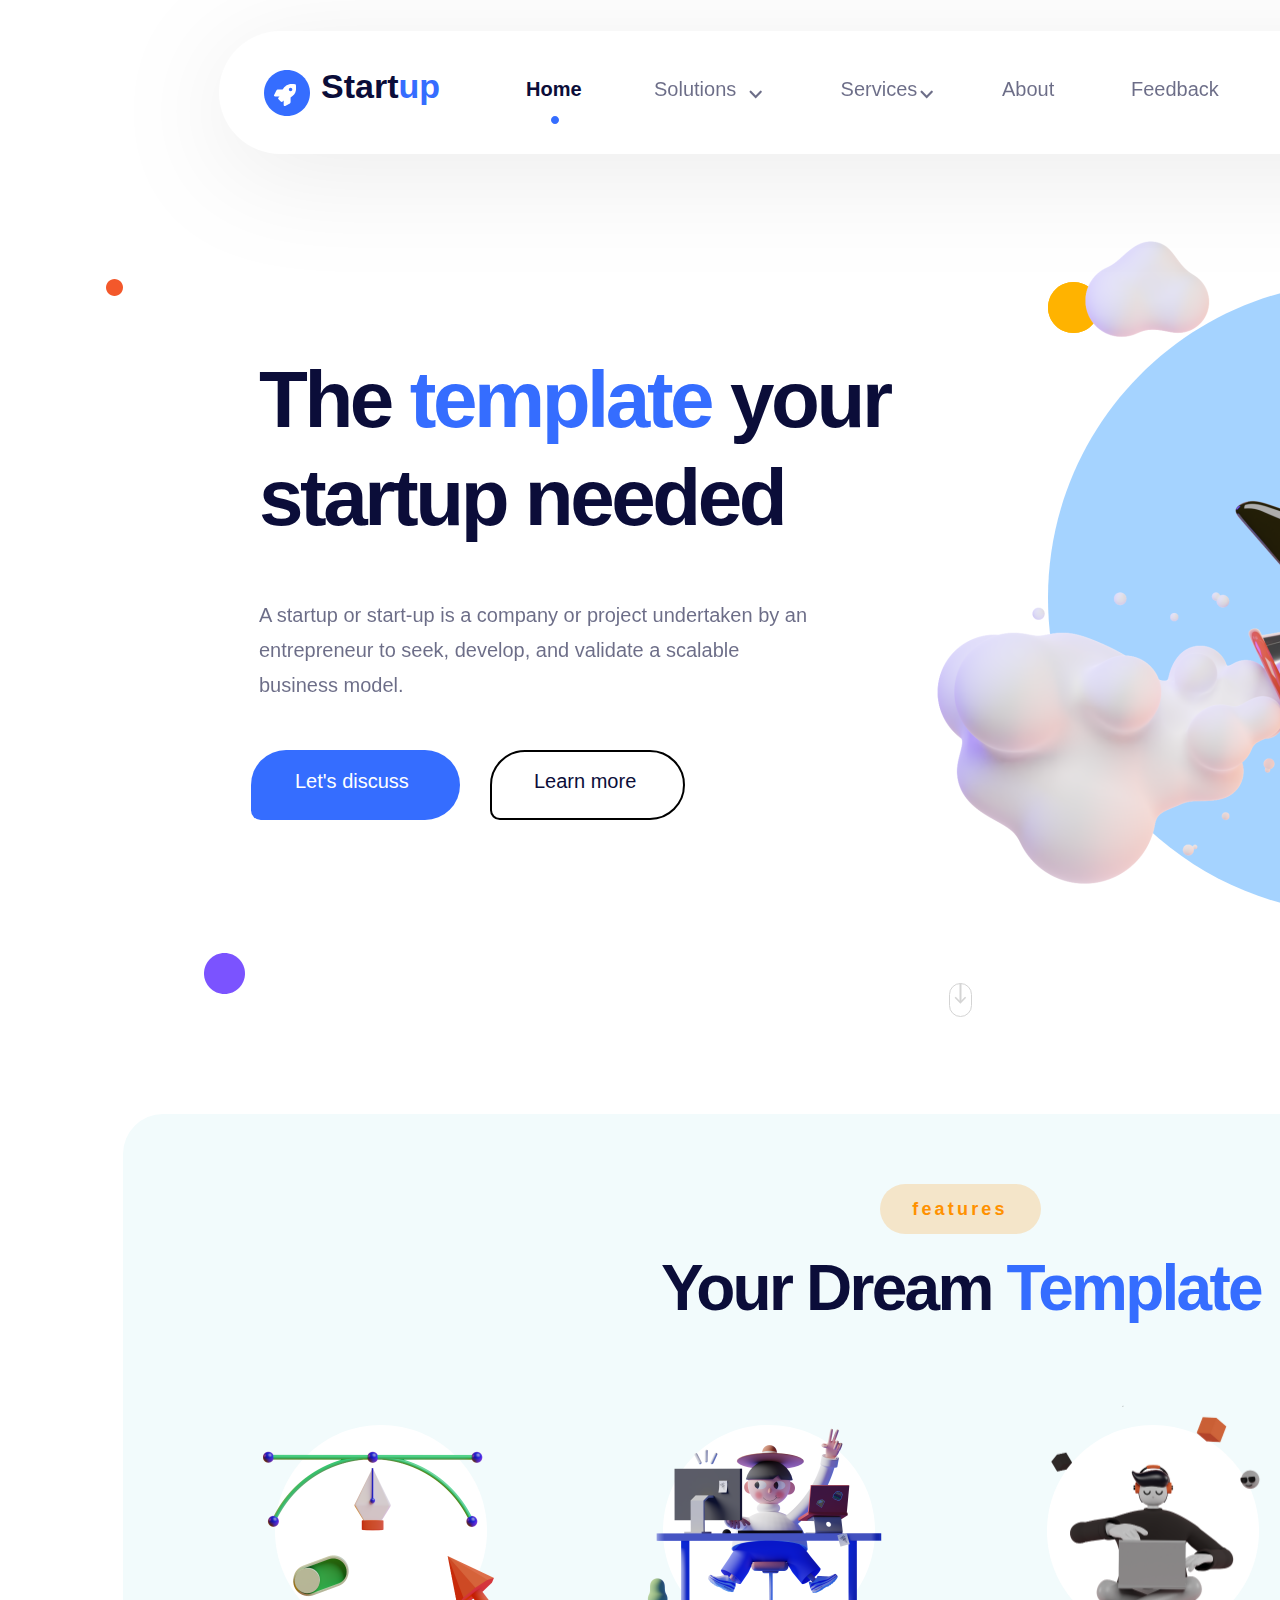
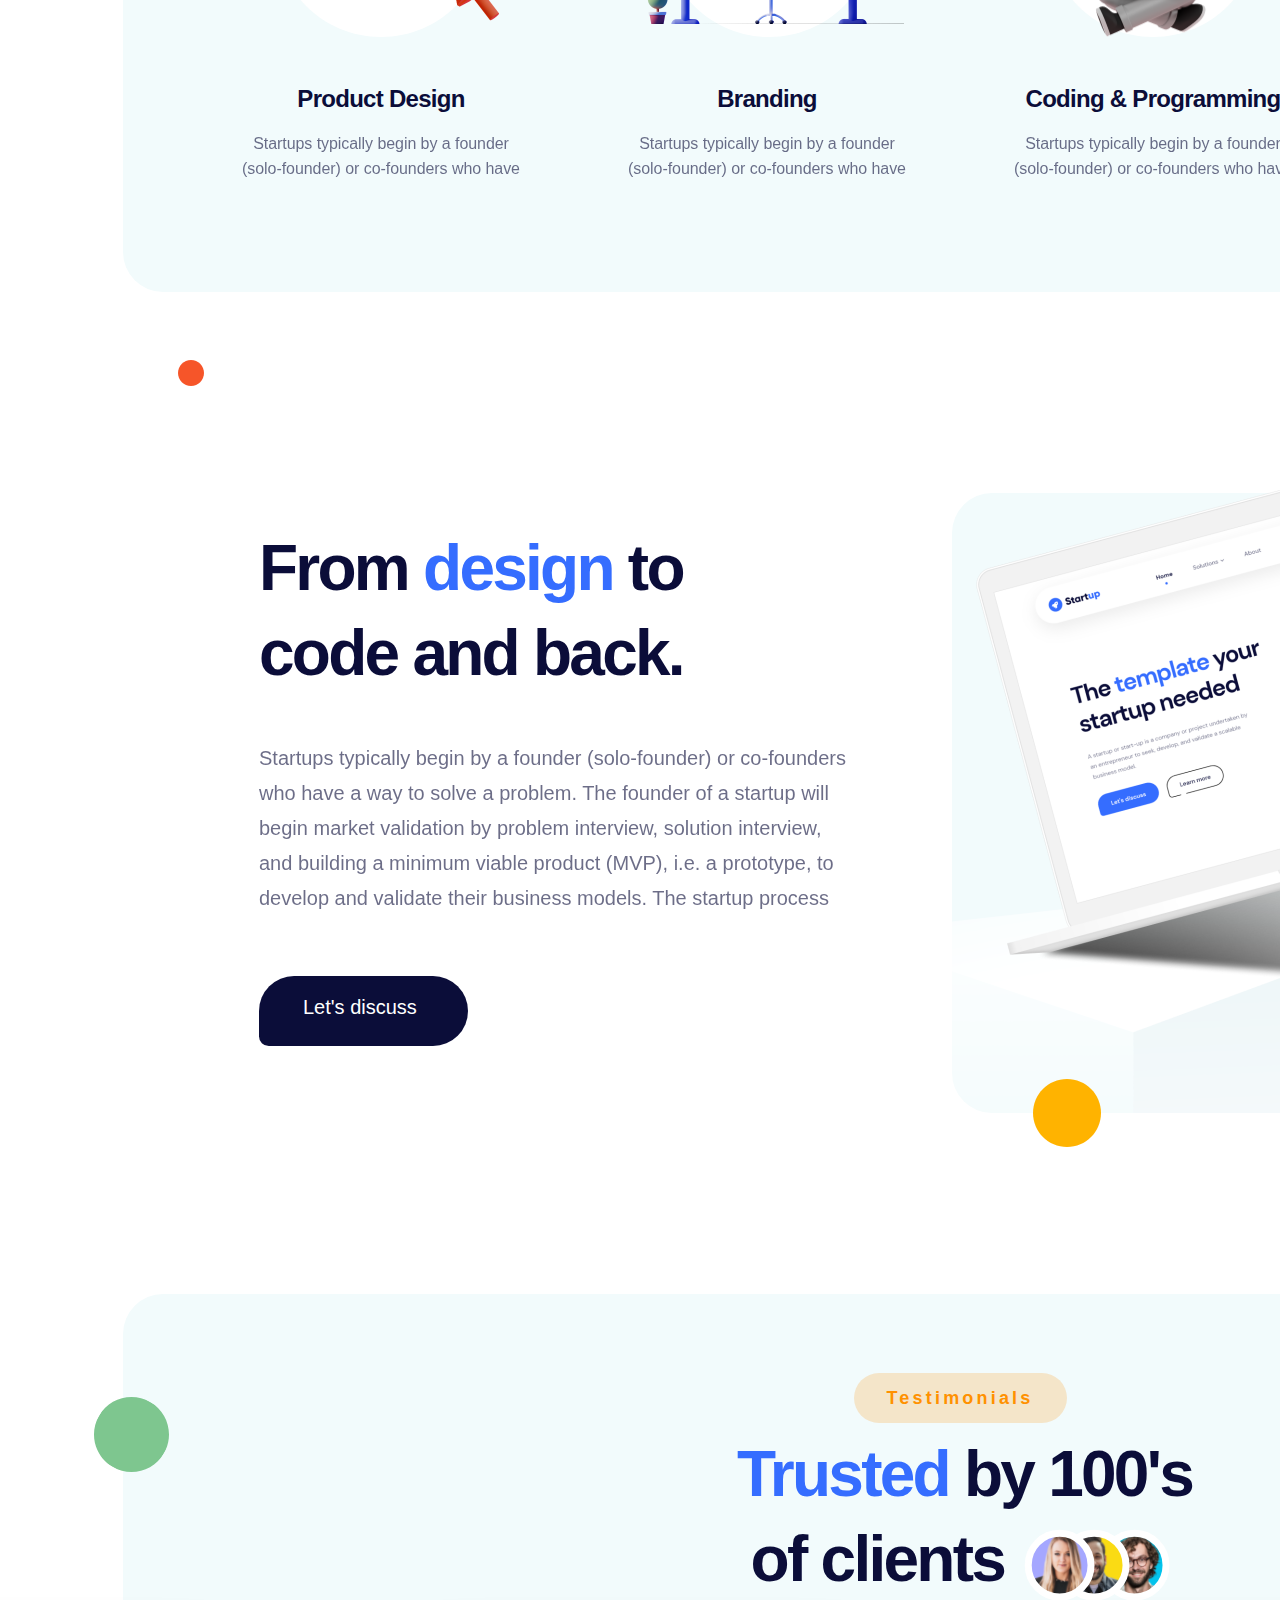
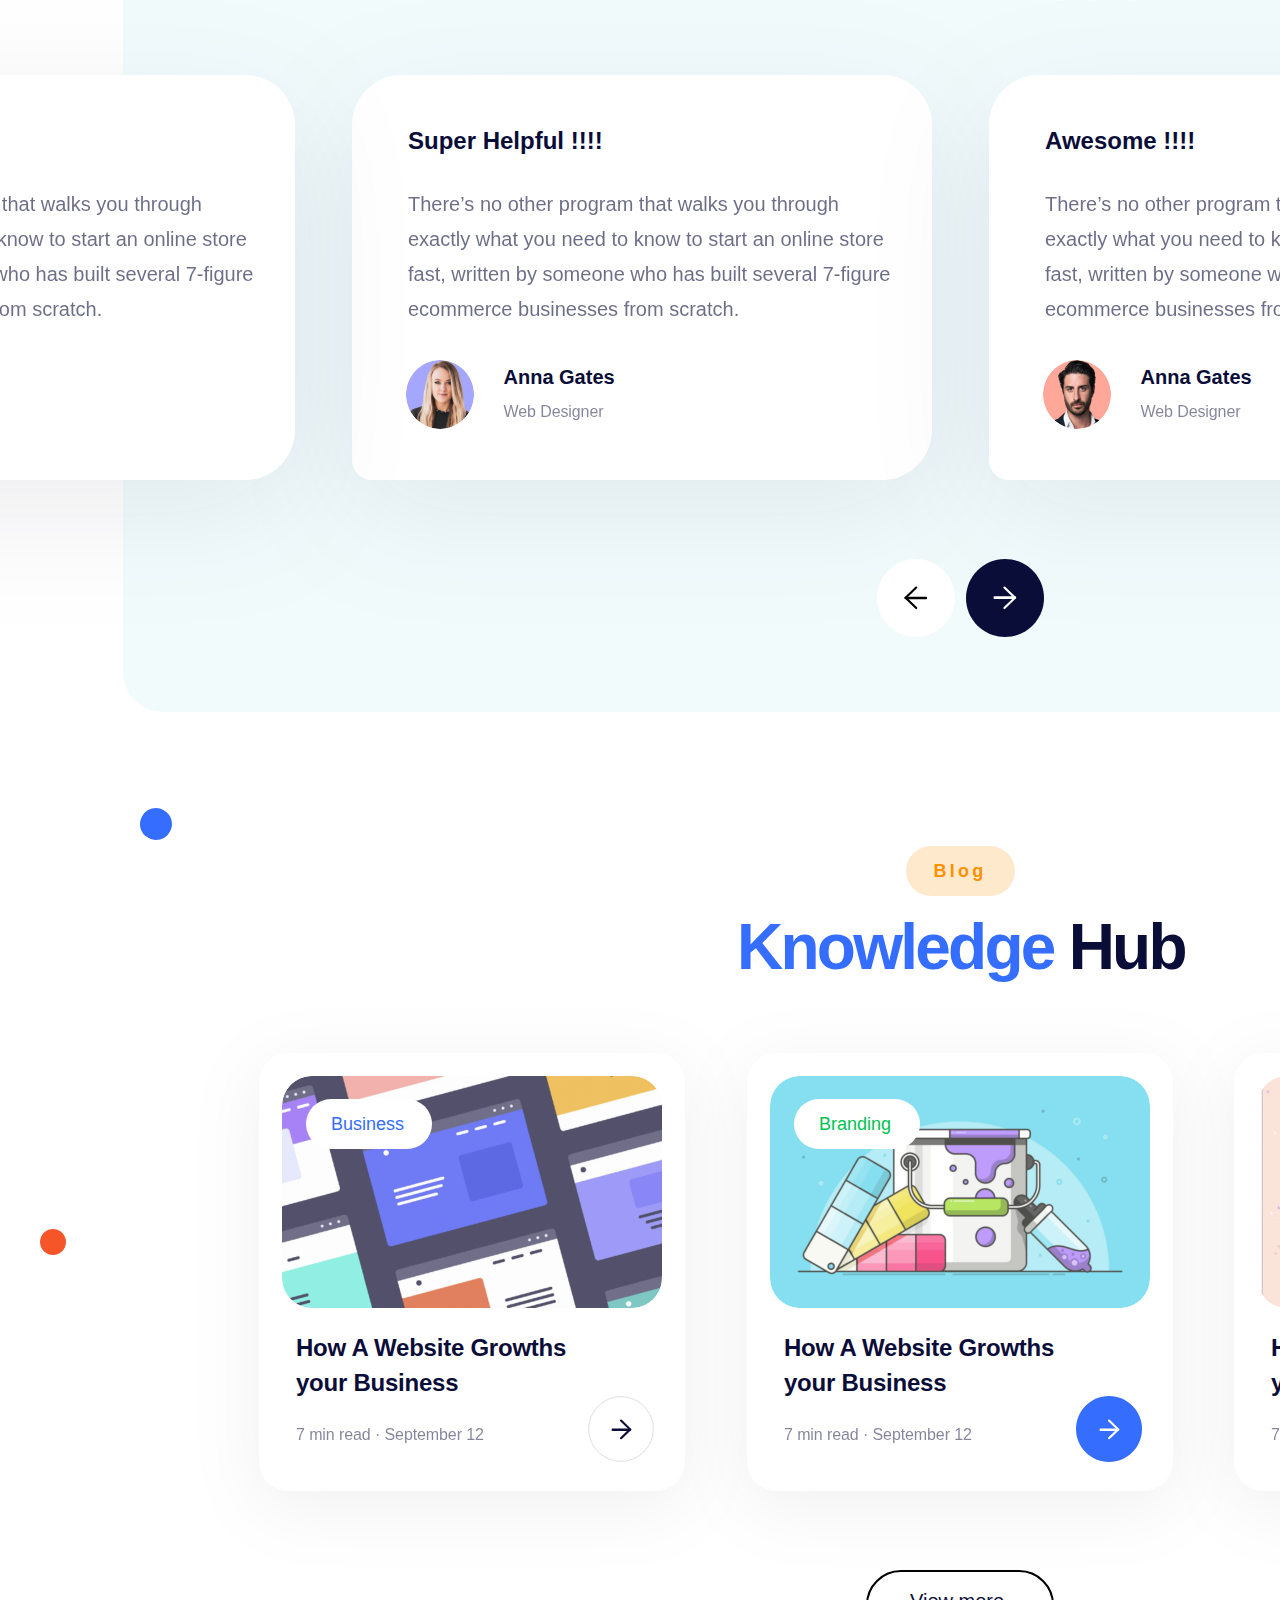
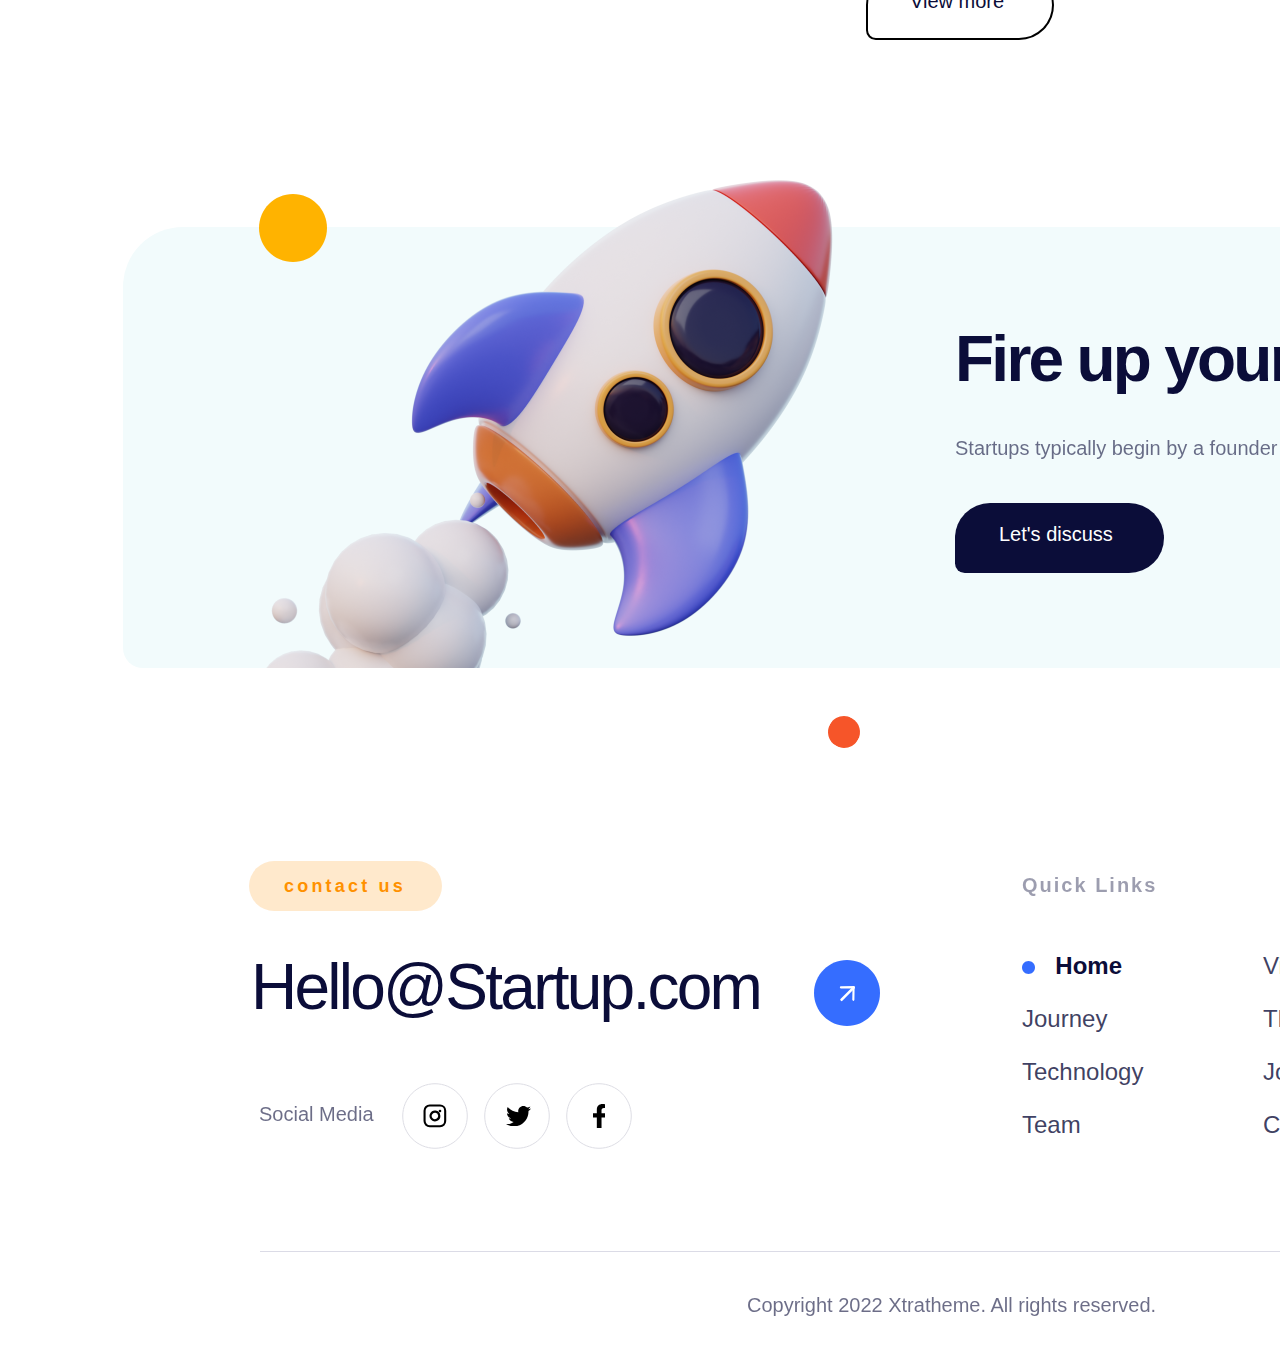
==== index.html @ d1a1df75 "website template test 001" ====
<!DOCTYPE html>
    <html>

    <head>
        <meta charset="utf-8">
        <title>XtraStartup Ligh</title>
        
        <link rel="stylesheet" href="xtrastartupLigh.css">
    </head>

    <body>
        <div data-layer="e8de3100-7cdc-42e0-8cd7-110b122ad0a3" class="xtrastartupLigh">        <svg data-layer="0fa3686a-7de2-4456-a816-1a74795f1aa1" preserveAspectRatio="none" viewBox="0 0 51 51" class="ellipse14"><path d="M 25.5 0 C 39.58325958251953 0 51 11.41673946380615 51 25.5 C 51 39.58325958251953 39.58325958251953 51 25.5 51 C 11.41673946380615 51 0 39.58325958251953 0 25.5 C 0 11.41673946380615 11.41673946380615 0 25.5 0 Z"  /></svg>
        <svg data-layer="535a3fc0-32ca-4f8c-bb9e-fff30e976188" preserveAspectRatio="none" viewBox="0 0 51 51" class="ellipse15"><path d="M 25.5 0 C 39.58325958251953 0 51 11.41673946380615 51 25.5 C 51 39.58325958251953 39.58325958251953 51 25.5 51 C 11.41673946380615 51 0 39.58325958251953 0 25.5 C 0 11.41673946380615 11.41673946380615 0 25.5 0 Z"  /></svg>
        <div data-layer="39c1aa70-077b-4a37-aa7f-8b28bd48fc1e" class="hero">            <svg data-layer="bf2d9364-b590-47ed-b408-9fe7719ee20a" preserveAspectRatio="none" viewBox="0 0 632 632" class="ellipse1"><path d="M 316 0 C 490.52197265625 0 632 141.47802734375 632 316 C 632 490.52197265625 490.52197265625 632 316 632 C 141.47802734375 632 0 490.52197265625 0 316 C 0 141.47802734375 141.47802734375 0 316 0 Z"  /></svg>
            <svg data-layer="8300ae3f-3d15-4ee2-a4c5-91c993d93c00" preserveAspectRatio="none" viewBox="0 0 26 26" class="ellipse16"><path d="M 13 0 C 20.17970085144043 0 26 5.820298671722412 26 13 C 26 20.17970085144043 20.17970085144043 26 13 26 C 5.820298671722412 26 0 20.17970085144043 0 13 C 0 5.820298671722412 5.820298671722412 0 13 0 Z"  /></svg>
            <div data-layer="34a9b04a-9775-453b-ac63-0884f619eb07" class="saly1"></div>
            <div data-layer="fa89f5ad-068e-4635-a911-d017c3f35026" class="theTemplateYourStartupNeeded"><span class="theTemplateYourStartupNeeded-0">The </span><span class="theTemplateYourStartupNeeded-4">template </span><span class="theTemplateYourStartupNeeded-13">your <br />startup needed</span></div>
            <div data-layer="41c4d43e-be60-407d-9d83-da5dfee498b7" class="aStartupOrStartUpIsACompanyOrProjectUndertakenByAnEntrepreneurToSeekDevelopAndValidateAScalableBusinessModel">A startup or start-up is a company or project undertaken by an entrepreneur to seek, develop, and validate a scalable business model.</div>
            <div data-layer="e2919955-32b6-4a21-a7ce-e75d104f68fb" class="buttonbae8a706">                <div data-layer="b05496fc-0a34-4238-8b40-75b1d9cad37a" class="rectangle195c31b52"></div>
                <div data-layer="5bd747ab-b52b-432f-bf1a-2652506db125" class="learnMore">Learn more</div>
</div>
            <div data-layer="3148851b-4483-45e1-a7f7-c6aa4f6a7252" class="button09a198f2">                <div data-layer="dd073b77-3b80-4763-bdc0-d8f2f2f96c27" class="rectangle1bfa627a9"></div>
                <div data-layer="03a44ca6-6a11-4a22-a110-e5bb333b4aca" class="letsDiscuss3805abd1">Let's discuss</div>
</div>
</div>
        <div data-layer="b92c4d9a-4a1e-4c06-9748-12c0dff8f556" class="features53992fae">            <div data-layer="d55d37de-1c48-48ba-9ce0-d2d48c95062b" class="rectangle5"></div>
            <div data-layer="459b9ffa-8460-4586-8628-30ed1bf28c75" class="yourDreamTemplate"><span class="yourDreamTemplate-0">Your Dream </span><span class="yourDreamTemplate-11">Template</span></div>
            <div data-layer="82d525b9-aea6-45ce-9a4b-2967dee0e11f" class="group5">                <div data-layer="18dc44df-2e96-45b3-bb32-bb3961b75754" class="rectangle67970a043"></div>
                <div data-layer="3d0bc772-72cd-4bfd-bc9a-94f2d484ae1c" class="features">features</div>
</div>
            <div data-layer="05e81858-7c71-48dc-be1a-1dfa07e835c6" class="[base64]">Startups typically begin by a founder (solo-founder) or co-founders who have a way to solve a problem. The founder of a startup will begin market validation by problem interview, solution interview, and building a minimum viable product (MVP), i.e. a prototype, to develop and validate their business models. The startup process can take a long period of time (by some estimates, three years or longer), and hence sustaining effort is required. Over the long term, sustaining effort is especially challenging because of the high failure rates and uncertain outcomes.</div>
            <div data-layer="55126218-ea0e-4f52-a6c7-2b37ad920bdd" class="[base64]">Startups typically begin by a founder (solo-founder) or co-founders who have a way to solve a problem. The founder of a startup will begin market validation by problem interview, solution interview, and building a minimum viable product (MVP), i.e. a prototype, to develop and validate their business models. The startup process can take a long period of time (by some estimates, three years or longer), and hence sustaining effort is required. Over the long term, sustaining effort is especially challenging because of the high failure rates and uncertain outcomes.</div>
            <div data-layer="b47e6dfb-0c4b-43ab-8f5e-858604a43ff0" class="[base64]">Startups typically begin by a founder (solo-founder) or co-founders who have a way to solve a problem. The founder of a startup will begin market validation by problem interview, solution interview, and building a minimum viable product (MVP), i.e. a prototype, to develop and validate their business models. The startup process can take a long period of time (by some estimates, three years or longer), and hence sustaining effort is required. Over the long term, sustaining effort is especially challenging because of the high failure rates and uncertain outcomes.</div>
            <div data-layer="f008d5cb-2c2b-4dff-95ac-8190abcd0f85" class="[base64]">Startups typically begin by a founder (solo-founder) or co-founders who have a way to solve a problem. The founder of a startup will begin market validation by problem interview, solution interview, and building a minimum viable product (MVP), i.e. a prototype, to develop and validate their business models. The startup process can take a long period of time (by some estimates, three years or longer), and hence sustaining effort is required. Over the long term, sustaining effort is especially challenging because of the high failure rates and uncertain outcomes.</div>
            <div data-layer="b4eff811-fec6-47a7-8e82-1efbfc0950d0" class="productDesign0a111bba">Product Design</div>
            <div data-layer="44032afa-6f9f-475f-9f96-9edc445531ba" class="codingProgramming">Coding & Programming</div>
            <div data-layer="93bac422-0362-41d9-8d10-def03193989c" class="branding8c856fef">Branding</div>
            <div data-layer="ef05cc19-f008-438d-ab6b-9d7e20983740" class="onlineMarketing">Online Marketing</div>
            <svg data-layer="9d2b50fd-fd75-4667-a00b-5a91d49a28de" preserveAspectRatio="none" viewBox="0 0 212 212" class="ellipse10"><path d="M 106 0 C 164.5421752929688 0 212 47.45782089233398 212 106 C 212 164.5421752929688 164.5421752929688 212 106 212 C 47.45782089233398 212 0 164.5421752929688 0 106 C 0 47.45782089233398 47.45782089233398 0 106 0 Z"  /></svg>
            <svg data-layer="be2e1dc9-17af-4fb3-a5be-6db02c74a632" preserveAspectRatio="none" viewBox="0 0 212 212" class="ellipse11"><path d="M 106 0 C 164.5421752929688 0 212 47.45782089233398 212 106 C 212 164.5421752929688 164.5421752929688 212 106 212 C 47.45782089233398 212 0 164.5421752929688 0 106 C 0 47.45782089233398 47.45782089233398 0 106 0 Z"  /></svg>
            <svg data-layer="683993ef-1038-4177-832d-a7e3f14a7412" preserveAspectRatio="none" viewBox="0 0 212 212" class="ellipse12"><path d="M 106 0 C 164.5421752929688 0 212 47.45782089233398 212 106 C 212 164.5421752929688 164.5421752929688 212 106 212 C 47.45782089233398 212 0 164.5421752929688 0 106 C 0 47.45782089233398 47.45782089233398 0 106 0 Z"  /></svg>
            <svg data-layer="4e0d2916-d0be-4cb1-8ca5-243457318c2d" preserveAspectRatio="none" viewBox="0 0 212 212" class="ellipse13"><path d="M 106 0 C 164.5421752929688 0 212 47.45782089233398 212 106 C 212 164.5421752929688 164.5421752929688 212 106 212 C 47.45782089233398 212 0 164.5421752929688 0 106 C 0 47.45782089233398 47.45782089233398 0 106 0 Z"  /></svg>
            <div data-layer="1b4b6ae5-0cf5-4b55-b576-5dcefe47c4cf" class="saly435b5bf734"></div>
            <div data-layer="1cf561af-98aa-4ba9-81b8-2e72a5240302" class="saly13"></div>
            <div data-layer="e6697620-8418-4000-92ee-d93bf7c7563c" class="saly27"></div>
            <div data-layer="8538339c-53e2-4ff7-b0e8-6cbe078f91ea" class="saly10"></div>
</div>
        <svg data-layer="bca39b19-7ace-4d30-bb5a-5340caa917c3" preserveAspectRatio="none" viewBox="0 0 26 26" class="ellipse19"><path d="M 13 0 C 20.17970085144043 0 26 5.820298671722412 26 13 C 26 20.17970085144043 20.17970085144043 26 13 26 C 5.820298671722412 26 0 20.17970085144043 0 13 C 0 5.820298671722412 5.820298671722412 0 13 0 Z"  /></svg>
        <svg data-layer="e37dc486-4f3a-428c-aa7d-54274c9a554d" preserveAspectRatio="none" viewBox="0 0 26 26" class="ellipse30"><path d="M 13 0 C 20.17970085144043 0 26 5.820298671722412 26 13 C 26 20.17970085144043 20.17970085144043 26 13 26 C 5.820298671722412 26 0 20.17970085144043 0 13 C 0 5.820298671722412 5.820298671722412 0 13 0 Z"  /></svg>
        <svg data-layer="6cae942e-2882-42a7-b860-12adafa91150" preserveAspectRatio="none" viewBox="0 0 26 26" class="ellipse22"><path d="M 13 0 C 20.17970085144043 0 26 5.820298671722412 26 13 C 26 20.17970085144043 20.17970085144043 26 13 26 C 5.820298671722412 26 0 20.17970085144043 0 13 C 0 5.820298671722412 5.820298671722412 0 13 0 Z"  /></svg>
        <svg data-layer="0235f65c-f7bf-4672-b45e-286f69d04988" preserveAspectRatio="none" viewBox="0 0 26 26" class="ellipse29"><path d="M 13 0 C 20.17970085144043 0 26 5.820298671722412 26 13 C 26 20.17970085144043 20.17970085144043 26 13 26 C 5.820298671722412 26 0 20.17970085144043 0 13 C 0 5.820298671722412 5.820298671722412 0 13 0 Z"  /></svg>
        <svg data-layer="8f17691a-d2a7-40e4-8c69-8399d163b1af" preserveAspectRatio="none" viewBox="0 0 68 68" class="ellipse20"><path d="M 34 0 C 52.77767944335938 0 68 15.22231864929199 68 34 C 68 52.77767944335938 52.77767944335938 68 34 68 C 15.22231864929199 68 0 52.77767944335938 0 34 C 0 15.22231864929199 15.22231864929199 0 34 0 Z"  /></svg>
        <svg data-layer="10dedc59-c5f3-4329-a2d3-ec6e3097d90f" preserveAspectRatio="none" viewBox="0 0 41 41" class="ellipse27"><path d="M 20.5 0 C 31.82183837890625 0 41 9.178162574768066 41 20.5 C 41 31.82183837890625 31.82183837890625 41 20.5 41 C 9.178162574768066 41 0 31.82183837890625 0 20.5 C 0 9.178162574768066 9.178162574768066 0 20.5 0 Z"  /></svg>
        <svg data-layer="7d5339e5-d4fb-4f85-ab03-26c2161c3906" preserveAspectRatio="none" viewBox="0 0 17 17" class="ellipse28"><path d="M 8.5 0 C 13.19441986083984 0 17 3.805579662322998 17 8.5 C 17 13.19441986083984 13.19441986083984 17 8.5 17 C 3.805579662322998 17 0 13.19441986083984 0 8.5 C 0 3.805579662322998 3.805579662322998 0 8.5 0 Z"  /></svg>
        <div data-layer="d96b71b4-5c51-4144-b0d9-5c4c9b44da6d" class="fromDesignToCodeAndBack"><span class="fromDesignToCodeAndBack-0">From </span><span class="fromDesignToCodeAndBack-5">design </span><span class="fromDesignToCodeAndBack-12">to <br />code and back.</span></div>
        <div data-layer="8c98d235-1bc3-4633-ac13-475aa70fbe01" class="[base64]">Startups typically begin by a founder (solo-founder) or co-founders who have a way to solve a problem. The founder of a startup will begin market validation by problem interview, solution interview, and building a minimum viable product (MVP), i.e. a prototype, to develop and validate their business models. The startup process can take a long period of time (by some estimates, three years or longer), and hence sustaining effort is required. Over the long term, sustaining effort is especially challenging be cause of the high failure rates and uncertain outcomes.</div>
        <div data-layer="a65418e2-0087-4f68-8a37-64e9b4966a5c" class="buttonb0d1b497">            <div data-layer="16780a18-a797-4bf1-9edf-f429358544a3" class="rectangle11b03c94a"></div>
            <div data-layer="ad5f685f-c9d7-445b-afa1-f9c9abb6bb64" class="letsDiscuss66f2451e">Let's discuss</div>
</div>
        <div data-layer="a6631b96-a6ec-4569-a424-e38dda10224a" class="cta">            <div data-layer="aac0a769-fff9-4575-bdaf-11359a2df89a" class="rectangle17"></div>
            <div data-layer="7f31abf0-43ce-4185-8059-21e5bc2f16ed" class="maskGroup2"></div>
            <div data-layer="ad7488c2-3481-4e6e-9193-2147f24fee92" class="fireUpYourRocket"><span class="fireUpYourRocket-0">Fire up your </span><span class="fireUpYourRocket-13">Rocket</span><span class="fireUpYourRocket-19">!</span></div>
            <div data-layer="5dd2dd5b-c1d2-42c7-aa7d-f387cf33c880" class="[base64]">Startups typically begin by a founder (solo-founder) or co-founders who have a way to solve a problem. The founder of a startup will begin market validation by problem interview, solution interview, and building a minimum viable product (MVP), i.e. a prototype, to develop and validate their business models. The startup process can take a long period of time (by some estimates, three years or longer), and hence sustaining effort is required. Over the long term, sustaining effort is especially challenging be cause of the high failure rates and uncertain outcomes.</div>
            <div data-layer="af6f70dd-85e0-4942-a5fd-d989c7a5e8fa" class="button6aa80158">                <div data-layer="61112fcc-9712-4eab-a3ad-36ee1cc3ee5b" class="rectangle1161c1a14"></div>
                <div data-layer="fcdf3950-c005-4760-a569-5b5a6cc207cc" class="letsDiscuss9ad5918d">Let's discuss</div>
</div>
</div>
        <div data-layer="605ae2c6-5131-42c4-927b-18affa3391e7" class="group1502218a4">            <div data-layer="2f4a843f-4f62-46f0-9d58-6aa0f5574c67" class="rectangle2"></div>
            <svg data-layer="8e29733d-a727-455d-bbdb-57df822b21c6" preserveAspectRatio="none" viewBox="829.375 881.8974609375 2.25 20.51531982421875" class="path1"><path d="M 830.5 883.0224609375 L 830.5 901.2877807617188"  /></svg>
            <svg data-layer="b8ea599d-613c-4bdd-94b4-e6196b794254" preserveAspectRatio="none" viewBox="730.4788818359375 875.2216796875 12.0452880859375 7.147705078125" class="path2"><path d="M 731.6038818359375 876.3466796875 L 736.50146484375 881.244384765625 L 741.399169921875 876.3466796875"  /></svg>
</div>
        <div data-layer="6b832db3-e774-4d22-aed9-8f4ca0949534" class="header">            <div data-layer="ec430e0a-8001-47d8-b10c-1d5765920434" class="rectangle4"></div>
            <div data-layer="4b5ac8c4-9d36-42a1-a3be-e3d32c9ed0be" class="group2">                <div data-layer="ab7a74a8-8640-4e96-aa7b-3fb8c1a3a1b1" class="home">Home</div>
                <div data-layer="04d92e30-4af5-4143-915c-308f46611675" class="about">About</div>
                <div data-layer="d56fa48a-01f1-4644-93ad-c762e72c4499" class="solutions">Solutions</div>
                <div data-layer="a254db87-40ab-4462-8a3f-16d2d649e321" class="feedback">Feedback</div>
                <svg data-layer="78738c05-726d-4b10-9b1e-4036c61bef9b" preserveAspectRatio="none" viewBox="964.8258666992188 69.5 12.36614990234375 7.6830596923828125" class="path3"><path d="M 966.3258666992188 71 L 971.0089721679688 75.68305969238281 L 975.6920166015625 71"  /></svg>
                <div data-layer="2d7c81a2-eba3-4586-83cb-97ac33e093e7" class="group24">                    <div data-layer="f15d1c72-7d8d-4518-9505-d393bd22f533" class="services">Services</div>
                    <svg data-layer="9fcc85c2-bcaa-40bb-8579-d5676f92dfac" preserveAspectRatio="none" viewBox="964.8258666992188 69.5 12.36614990234375 7.6830596923828125" class="path11"><path d="M 966.3258666992188 71 L 971.0089721679688 75.68305969238281 L 975.6920166015625 71"  /></svg>
</div>
                <svg data-layer="6d614493-626f-43cd-b38f-0c9ff4e54e37" preserveAspectRatio="none" viewBox="0 0 8 8" class="ellipse7"><path d="M 4 0 C 6.209138870239258 0 8 1.790861129760742 8 4 C 8 6.209138870239258 6.209138870239258 8 4 8 C 1.790861129760742 8 0 6.209138870239258 0 4 C 0 1.790861129760742 1.790861129760742 0 4 0 Z"  /></svg>
</div>
            <div data-layer="09e5b691-5199-4875-aa5b-a11aabbc050f" class="button381da05d">                <div data-layer="6c00c75c-efec-421a-97ff-39e1fc9a4f2f" class="rectangle156099812"></div>
                <div data-layer="55dbf2f6-9003-4855-8269-30428f84719d" class="downloadApp">Download App</div>
</div>
            <div data-layer="efec80f9-702a-4d7b-b3b5-e93db197f97f" class="buttonc59dde28">                <div data-layer="6442d51b-8000-4a16-9936-23d1ac73457e" class="rectangle10ded836b"></div>
                <div data-layer="1bcaa30f-ef41-40f8-8e43-41f6c2ef3625" class="letsDiscuss">Let's Discuss</div>
</div>
            <div data-layer="f0d2808f-5ca3-41ba-881c-95bd8d007bee" class="group43da6fd6c">                <div data-layer="e8fdeee6-b2f8-4859-994d-a283351cb61c" class="startup"><span class="startup-0"></span><span class="startup-0">Start</span><span class="startup-5">up</span></div>
                <div data-layer="7ffc329b-13be-4c50-b492-aa7ea35a2b1a" class="group31fa71440">                    <svg data-layer="769b074c-e1b4-4f29-9d1a-bf9598ed6771" preserveAspectRatio="none" viewBox="0 0 46 46" class="ellipse6"><path d="M 23 0 C 35.70254898071289 0 46 10.29745101928711 46 23 C 46 35.70254898071289 35.70254898071289 46 23 46 C 10.29745101928711 46 0 35.70254898071289 0 23 C 0 10.29745101928711 10.29745101928711 0 23 0 Z"  /></svg>
                    <svg data-layer="f96e0003-0e15-4a89-b919-33070d50a097" preserveAspectRatio="none" viewBox="0.0040628910064697266 0 22.111328125 22.117576599121094" class="iconAwesomeRocket"><path d="M 21.81860542297363 0.8250775337219238 C 21.76190757751465 0.5610269904136658 21.55564498901367 0.3547623157501221 21.29159545898438 0.2980646193027496 C 19.90062522888184 0 18.81247138977051 0 17.72820854187012 0 C 13.27019691467285 0 10.59625339508057 2.384517192840576 8.600948333740234 5.529315948486328 L 4.099740505218506 5.529315948486328 C 3.315752506256104 5.52997875213623 2.599176406860352 5.972762107849121 2.247851610183716 6.673624515533447 L 0.1130170598626137 10.94156551361084 C -0.04727922007441521 11.26302528381348 -0.02975531667470932 11.64455127716064 0.1593338400125504 11.9499626159668 C 0.348423033952713 12.25537300109863 0.6821293234825134 12.44114303588867 1.041337490081787 12.44095993041992 L 5.523971557617188 12.44095993041992 L 4.553317546844482 13.41161441802979 C 4.01362419128418 13.95142364501953 4.01362419128418 14.82650375366211 4.553318023681641 15.36631393432617 L 6.752083778381348 17.56551361083984 C 7.291942596435547 18.10549354553223 8.167357444763184 18.10549354553223 8.70721435546875 17.56551361083984 L 9.67786979675293 16.59485816955566 L 9.67786979675293 21.08051681518555 C 9.677760124206543 21.43960189819336 9.863471031188965 21.77317237854004 10.1687536239624 21.96223449707031 C 10.47403430938721 22.15130043029785 10.85541152954102 22.16893005371094 11.17683410644531 22.00883674621582 L 15.44045448303223 19.87529945373535 C 16.14253997802734 19.52458381652832 16.58584976196289 18.80692291259766 16.58519554138184 18.02211380004883 L 16.58519554138184 13.51183319091797 C 19.72092056274414 11.5117769241333 22.11450958251953 8.829195022583008 22.11450958251953 4.393214702606201 C 22.11882972717285 3.304630279541016 22.11882972717285 2.216046333312988 21.81860542297363 0.8250777125358582 Z M 16.58951377868652 7.257226943969727 C 15.63521671295166 7.257227420806885 14.86160469055176 6.483614921569824 14.86160469055176 5.529316425323486 C 14.86160469055176 4.57501745223999 15.63521671295166 3.801405191421509 16.58951568603516 3.801405191421509 C 17.54381561279297 3.801405191421509 18.31742668151855 4.57501745223999 18.31742668151855 5.529316425323486 C 18.31742668151855 6.483614921569824 17.54381561279297 7.257227420806885 16.58951568603516 7.257227420806885 Z"  /></svg>
</div>
</div>
</div>
        <div data-layer="d4b46e24-d7b3-479a-ae10-3ff5143af009" class="group6ca6b31fe">            <div data-layer="4cc53794-433d-4dcf-bcfb-ae4eb63490ea" class="rectangle8"></div>
            <div data-layer="ced3c49b-fc02-4805-95bd-3c70c8b026b1" class="group195b6cc96"></div>
</div>
        <div data-layer="b03f02df-1141-438c-b67e-c299213d8c2b" class="testimonials2fb7d0e9">            <div data-layer="bd11b226-acd7-439e-961f-89d076691cb5" class="rectangle14"></div>
            <div data-layer="0236679f-d345-494b-a93f-195e7007befd" class="group77d094730">                <div data-layer="434f5cab-c5a8-41b4-b8fa-2ebe2ad719e9" class="trustedBy100sofClients"><span class="trustedBy100sofClients-0">Trusted </span><span class="trustedBy100sofClients-8">by 100's<br />of clients           </span></div>
                <svg data-layer="9a55aad1-5954-4373-ab42-1ccd0fa87e6f" preserveAspectRatio="none" viewBox="-4.5 -4.5 64.5 65.5" class="group1"><defs><pattern id="img-group1" patternContentUnits="userSpaceOnUse" width="100%" height="100%"><image xlink:href="assets/group1.png" x="0" y="0" width="54.00px" height="55.00px" /></pattern></defs><path d="M 27 0 C 41.91168594360352 0 54 12.31217098236084 54 27.5 C 54 42.68782806396484 41.91168594360352 55 27 55 C 12.08831310272217 55 0 42.68782806396484 0 27.5 C 0 12.31217098236084 12.08831310272217 0 27 0 Z" fill="url(#img-group1)" /></svg>
                <svg data-layer="8207d513-31a1-4aa9-b2a1-b038030f43ba" preserveAspectRatio="none" viewBox="-4.5 -4.5 65.5 65.5" class="group7"><defs><pattern id="img-group7" patternContentUnits="userSpaceOnUse" width="100%" height="100%"><image xlink:href="assets/group7.png" x="0" y="0" width="55.00px" height="55.00px" /></pattern></defs><path d="M 27.5 0 C 42.68782806396484 0 55 12.31217098236084 55 27.5 C 55 42.68782806396484 42.68782806396484 55 27.5 55 C 12.31217098236084 55 0 42.68782806396484 0 27.5 C 0 12.31217098236084 12.31217098236084 0 27.5 0 Z" fill="url(#img-group7)" /></svg>
                <svg data-layer="910412a1-b744-4fb9-bc6d-ede1737b33a0" preserveAspectRatio="none" viewBox="-4.5 -4.5 64.5 65.5" class="group3f3f264b6"><defs><pattern id="img-group3f3f264b6" patternContentUnits="userSpaceOnUse" width="100%" height="100%"><image xlink:href="assets/group3f3f264b6.png" x="0" y="0" width="54.00px" height="55.00px" /></pattern></defs><path d="M 27 0 C 41.91168594360352 0 54 12.31217098236084 54 27.5 C 54 42.68782806396484 41.91168594360352 55 27 55 C 12.08831310272217 55 0 42.68782806396484 0 27.5 C 0 12.31217098236084 12.08831310272217 0 27 0 Z" fill="url(#img-group3f3f264b6)" /></svg>
</div>
            <div data-layer="00b75a9c-e8c2-4592-9324-f6714eb5c80c" class="group8">                <div data-layer="fac8c266-6939-4667-9a3f-5ec3b478f473" class="rectangle927e57a09"></div>
                <div data-layer="c10a0c71-4d2e-46c4-931f-01116580b4bb" class="theresNoOtherProgramThatWalksYouThroughExactlyWhatYouNeedToKnowToStartAnOnlineStoreFastWrittenBySomeoneWhoHasBuiltSeveral7FigureEcommerceBusinessesFromScratch4dbd5e6a">There’s no other program that walks you through exactly what you need to know to start an online store fast, written by someone who has built several 7-figure ecommerce businesses from scratch. </div>
                <div data-layer="89f913b0-83b2-4846-84a1-6afef1c704bd" class="webDesigner0f607f23">Web Designer</div>
                <div data-layer="c62fbb80-ebf4-441f-8ac0-c604f222c624" class="annaGatescf660dc2">Anna Gates</div>
                <div data-layer="0c6913ef-8f73-4007-80a7-90d13548d3c7" class="superHelpful241216b0">Super Helpful !!!!</div>
                <svg data-layer="bdb37d68-e53e-45d5-b150-907dc1c2f27c" preserveAspectRatio="none" viewBox="0 0 68 69" class="group386abedd3"><defs><pattern id="img-group386abedd3" patternContentUnits="userSpaceOnUse" width="100%" height="100%"><image xlink:href="assets/group386abedd3.png" x="0" y="0" width="68.00px" height="69.00px" /></pattern></defs><path d="M 34 0 C 52.77767944335938 0 68 15.44617652893066 68 34.5 C 68 53.55382537841797 52.77767944335938 69 34 69 C 15.22231864929199 69 0 53.55382537841797 0 34.5 C 0 15.44617652893066 15.22231864929199 0 34 0 Z" fill="url(#img-group386abedd3)" /></svg>
</div>
            <div data-layer="e6b79e29-5881-4c58-bc31-1ec09c8aa8a0" class="group9">                <div data-layer="9c932ba2-e444-45c5-a4c0-d2fa0d17fd96" class="rectangle91acc48e2"></div>
                <div data-layer="3112f2ad-ed64-4eca-bbfe-3509fef0a0ce" class="theresNoOtherProgramThatWalksYouThroughExactlyWhatYouNeedToKnowToStartAnOnlineStoreFastWrittenBySomeoneWhoHasBuiltSeveral7FigureEcommerceBusinessesFromScratch8e66dcdd">There’s no other program that walks you through exactly what you need to know to start an online store fast, written by someone who has built several 7-figure ecommerce businesses from scratch. </div>
                <div data-layer="a18f6485-0e95-4fe6-9b10-27d53bfb5e86" class="webDesigner23d7cf2c">Web Designer</div>
                <div data-layer="6025fbfd-bfaf-4a82-b6dc-c04e84474723" class="annaGates297d84f1">Anna Gates</div>
                <div data-layer="b65448c0-10fe-4b90-a0c0-3c9337b5c74b" class="superHelpful">Super Helpful !!!!</div>
                <svg data-layer="d57ba906-7548-4eed-8151-ba928cafd4d6" preserveAspectRatio="none" viewBox="0 0 68 69" class="group3"><defs><pattern id="img-group3" patternContentUnits="userSpaceOnUse" width="100%" height="100%"><image xlink:href="assets/group3.png" x="0" y="0" width="68.00px" height="69.00px" /></pattern></defs><path d="M 34 0 C 52.77767944335938 0 68 15.44617652893066 68 34.5 C 68 53.55382537841797 52.77767944335938 69 34 69 C 15.22231864929199 69 0 53.55382537841797 0 34.5 C 0 15.44617652893066 15.22231864929199 0 34 0 Z" fill="url(#img-group3)" /></svg>
</div>
            <div data-layer="d4814f9a-3798-490a-88c5-b0c0bfa71100" class="group10">                <div data-layer="31d18519-d44d-4c18-9c1c-303b149b2925" class="rectangle9a1e7b7ff"></div>
                <div data-layer="a41c99ef-00a3-49f4-a554-4019306a5ad2" class="theresNoOtherProgramThatWalksYouThroughExactlyWhatYouNeedToKnowToStartAnOnlineStoreFastWrittenBySomeoneWhoHasBuiltSeveral7FigureEcommerceBusinessesFromScratch8f72fa27">There’s no other program that walks you through exactly what you need to know to start an online store fast, written by someone who has built several 7-figure ecommerce businesses from scratch. </div>
                <div data-layer="82d7b80b-ec79-4179-b845-9863c541cb8b" class="webDesigner9ebe50cf">Web Designer</div>
                <div data-layer="edbc3098-b4b7-41b7-9f1a-3ad51f0013cd" class="annaGatesc20506d5">Anna Gates</div>
                <div data-layer="1018ecf6-7837-4f41-b4b3-c8ffeaf769dc" class="awesome">Awesome !!!!</div>
                <svg data-layer="3681850d-7dc9-495d-a127-e5e5c971c759" preserveAspectRatio="none" viewBox="0 0 68 69" class="group4"><defs><pattern id="img-group4" patternContentUnits="userSpaceOnUse" width="100%" height="100%"><image xlink:href="assets/group4.png" x="0" y="0" width="68.00px" height="69.00px" /></pattern></defs><path d="M 34 0 C 52.77767944335938 0 68 15.44617652893066 68 34.5 C 68 53.55382537841797 52.77767944335938 69 34 69 C 15.22231864929199 69 0 53.55382537841797 0 34.5 C 0 15.44617652893066 15.22231864929199 0 34 0 Z" fill="url(#img-group4)" /></svg>
</div>
            <div data-layer="dc707057-c72c-412e-940e-6a20780f517f" class="group11">                <div data-layer="74896a66-0b26-4780-b28e-0251e7664ced" class="rectangle9"></div>
                <div data-layer="8407c254-394a-4068-898b-42412d4eeb36" class="theresNoOtherProgramThatWalksYouThroughExactlyWhatYouNeedToKnowToStartAnOnlineStoreFastWrittenBySomeoneWhoHasBuiltSeveral7FigureEcommerceBusinessesFromScratch">There’s no other program that walks you through exactly what you need to know to start an online store fast, written by someone who has built several 7-figure ecommerce businesses from scratch. </div>
                <div data-layer="2d0fab3a-bdcc-4fff-b570-a584c4febcad" class="webDesigner">Web Designer</div>
                <div data-layer="3c5f69ec-d8f7-4569-8b59-f578b1d550ba" class="annaGates">Anna Gates</div>
                <div data-layer="5ff92fc0-75ec-454c-8ad7-20c6c6c2698f" class="greatSupport">Great Support !!!!</div>
                <svg data-layer="bf4e2505-5eb0-406b-9344-23aa89209c2a" preserveAspectRatio="none" viewBox="0 0 68 69" class="group6"><defs><pattern id="img-group6" patternContentUnits="userSpaceOnUse" width="100%" height="100%"><image xlink:href="assets/group6.png" x="0" y="0" width="68.00px" height="69.00px" /></pattern></defs><path d="M 34 0 C 52.77767944335938 0 68 15.44617652893066 68 34.5 C 68 53.55382537841797 52.77767944335938 69 34 69 C 15.22231864929199 69 0 53.55382537841797 0 34.5 C 0 15.44617652893066 15.22231864929199 0 34 0 Z" fill="url(#img-group6)" /></svg>
</div>
            <div data-layer="e32a7303-b032-4993-aa2d-e34778fd2068" class="group12">                <svg data-layer="94e19360-cf14-4757-8d3b-dd51fa22981f" preserveAspectRatio="none" viewBox="0 0 78 78" class="ellipse18"><path d="M 39 0 C 60.53910064697266 0 78 17.46089744567871 78 39 C 78 60.53910064697266 60.53910064697266 78 39 78 C 17.46089744567871 78 0 60.53910064697266 0 39 C 0 17.46089744567871 17.46089744567871 0 39 0 Z"  /></svg>
                <div data-layer="5802b3f7-f043-4673-b754-e1a2a6a25376" class="iconFeatherArrowLeft7e91b4cd">                    <svg data-layer="60ccd4d1-579c-4304-80c7-c0105fa6f825" preserveAspectRatio="none" viewBox="6 16.5 22.6324462890625 3" class="path603cc58aa"><path d="M 27.13244819641113 18 L 7.5 18"  /></svg>
                    <svg data-layer="bd233e9e-1350-4262-a0fe-fdd5befb23c7" preserveAspectRatio="none" viewBox="6 6 12.81622314453125 22.632568359375" class="path7825394e1"><path d="M 17.31622505187988 27.13244819641113 L 7.5 17.31622505187988 L 17.31622505187988 7.5"  /></svg>
</div>
</div>
            <div data-layer="241779f8-5c21-4a65-aa5d-870d7f06e986" class="group13">                <svg data-layer="2234de38-4128-4850-8a57-fe31c48b3cec" preserveAspectRatio="none" viewBox="0 0 78 78" class="ellipse17d413c94c"><path d="M 39 0 C 60.53910064697266 0 78 17.46089744567871 78 39 C 78 60.53910064697266 60.53910064697266 78 39 78 C 17.46089744567871 78 0 60.53910064697266 0 39 C 0 17.46089744567871 17.46089744567871 0 39 0 Z"  /></svg>
                <div data-layer="8835b7e0-3aa3-48c0-a182-8a461ae186eb" class="iconFeatherArrowLeftdf117288">                    <svg data-layer="e1f90850-2292-4047-b6f9-e318702958b3" preserveAspectRatio="none" viewBox="6 16.5 22.6324462890625 3" class="path6eaf7b007"><path d="M 27.13244819641113 18 L 7.5 18"  /></svg>
                    <svg data-layer="75cbd758-0989-4455-b517-b350c79976c3" preserveAspectRatio="none" viewBox="6 6 12.81622314453125 22.632568359375" class="path76c636c55"><path d="M 17.31622505187988 27.13244819641113 L 7.5 17.31622505187988 L 17.31622505187988 7.5"  /></svg>
</div>
</div>
            <div data-layer="f7f147ba-1393-48d8-bf7d-fe5e256efb79" class="group15">                <div data-layer="47b53133-80b6-43b5-9264-abfe38fa02f5" class="rectangle68abd6bc4"></div>
                <div data-layer="79f056a3-7d5d-4e8c-bb33-4fe8b1f19769" class="testimonials">Testimonials</div>
</div>
</div>
        <svg data-layer="a8b20c7e-acd1-41cb-aa70-caf205c54222" preserveAspectRatio="none" viewBox="0 0 68 68" class="ellipse21"><path d="M 34 0 C 52.77767944335938 0 68 15.22231864929199 68 34 C 68 52.77767944335938 52.77767944335938 68 34 68 C 15.22231864929199 68 0 52.77767944335938 0 34 C 0 15.22231864929199 15.22231864929199 0 34 0 Z"  /></svg>
        <svg data-layer="ac47f166-11e9-4c4f-ac90-a966e5a8dd4f" preserveAspectRatio="none" viewBox="0 0 68 68" class="ellipse31"><path d="M 34 0 C 52.77767944335938 0 68 15.22231864929199 68 34 C 68 52.77767944335938 52.77767944335938 68 34 68 C 15.22231864929199 68 0 52.77767944335938 0 34 C 0 15.22231864929199 15.22231864929199 0 34 0 Z"  /></svg>
        <svg data-layer="c8d3baa6-720d-4bb4-9bc8-d71718b72532" preserveAspectRatio="none" viewBox="0 0 32 32" class="ellipse24"><path d="M 16 0 C 24.83655548095703 0 32 7.163444519042969 32 16 C 32 24.83655548095703 24.83655548095703 32 16 32 C 7.163444519042969 32 0 24.83655548095703 0 16 C 0 7.163444519042969 7.163444519042969 0 16 0 Z"  /></svg>
        <svg data-layer="c55652e9-eba5-45db-985d-941b27f3db83" preserveAspectRatio="none" viewBox="0 0 32 32" class="ellipse26"><path d="M 16 0 C 24.83655548095703 0 32 7.163444519042969 32 16 C 32 24.83655548095703 24.83655548095703 32 16 32 C 7.163444519042969 32 0 24.83655548095703 0 16 C 0 7.163444519042969 7.163444519042969 0 16 0 Z"  /></svg>
        <svg data-layer="1e61d512-d7bb-47de-94d8-b7fa4f5821ef" preserveAspectRatio="none" viewBox="0 0 32 32" class="ellipse33"><path d="M 16 0 C 24.83655548095703 0 32 7.163444519042969 32 16 C 32 24.83655548095703 24.83655548095703 32 16 32 C 7.163444519042969 32 0 24.83655548095703 0 16 C 0 7.163444519042969 7.163444519042969 0 16 0 Z"  /></svg>
        <svg data-layer="4445bf76-5d63-47d1-abe2-4e6c0c14d59a" preserveAspectRatio="none" viewBox="0 0 75 75" class="ellipse25"><path d="M 37.5 0 C 58.21067810058594 0 75 16.7893238067627 75 37.5 C 75 58.21067810058594 58.21067810058594 75 37.5 75 C 16.7893238067627 75 0 58.21067810058594 0 37.5 C 0 16.7893238067627 16.7893238067627 0 37.5 0 Z"  /></svg>
        <svg data-layer="9a9357c6-416a-4684-a4f7-32a3a71f8836" preserveAspectRatio="none" viewBox="0 0 47 47" class="ellipse32"><path d="M 23.5 0 C 36.47869110107422 0 47 10.52130889892578 47 23.5 C 47 36.47869110107422 36.47869110107422 47 23.5 47 C 10.52130889892578 47 0 36.47869110107422 0 23.5 C 0 10.52130889892578 10.52130889892578 0 23.5 0 Z"  /></svg>
        <div data-layer="9f35df34-8175-48d9-b4e0-73d51c1bafd5" class="bloga9a5739b">            <div data-layer="5e0eb823-989b-4682-ba1c-3c91841af36c" class="knowledgeHub"><span class="knowledgeHub-0">Knowledge </span><span class="knowledgeHub-10">Hub</span></div>
            <div data-layer="2e34e8b8-87b0-4742-aaea-406f2e004eee" class="button">                <div data-layer="bb9376e2-3089-41d0-bc2a-3bc1b57725ac" class="rectangle1"></div>
                <div data-layer="26406825-7bee-46c0-8aa2-5dea5cbf51bd" class="viewMore">View more</div>
</div>
            <div data-layer="375089b1-5f56-417d-bdcd-fa62b6e0bb82" class="group14">                <div data-layer="48dec3e1-cfb9-4c02-af20-9349f47e166b" class="rectangle6de56f1f7"></div>
                <div data-layer="2091ea97-6a64-49ff-82b1-bac1023fbae4" class="blogbc9e94df">Blog</div>
</div>
            <div data-layer="f26689cc-0f28-42c3-a3cb-0556b30ddd79" class="blog3090ab2c">                <div data-layer="b555a51b-7acb-4c4b-8acd-b95e69057580" class="rectangle16d838f155"></div>
                <div data-layer="462a570c-cf0b-4bbf-83f6-acd14278dba0" class="x15ov6570o4nmy5lak4prxna"></div>
                <div data-layer="a4692724-5e95-4886-bb99-8526ac922901" class="howAWebsiteGrowthsYourBusiness5fc714df">How A Website Growths <br />your Business</div>
                <div data-layer="2f98ff9d-5535-432f-9f09-77de4ca50bdb" class="group17ccd13599">                    <div data-layer="b100784c-04ca-4ac2-a915-917034f2920e" class="rectangle6c674d948"></div>
                    <div data-layer="cc46265d-f057-49a2-99bc-6e4ea927ba17" class="business">Business</div>
</div>
                <div data-layer="7f3a3ada-da62-4c83-82c1-23f2ec8ffeed" class="x7MinReadSeptember123a7e65e6">7 min read · September 12</div>
                <div data-layer="2664a85b-dd14-4b82-a1db-950588cd63de" class="group16e3b31349">                    <svg data-layer="4d2658d4-ef58-4744-ad1a-c8ab8d266ab8" preserveAspectRatio="none" viewBox="-0.75 -0.75 67.5 67.5" class="ellipse170e1254fb"><path d="M 33 0 C 51.22539520263672 0 66 14.77460479736328 66 33 C 66 51.22539520263672 51.22539520263672 66 33 66 C 14.77460479736328 66 0 51.22539520263672 0 33 C 0 14.77460479736328 14.77460479736328 0 33 0 Z"  /></svg>
                    <div data-layer="22584901-82c1-473c-a0dd-3ade2fea26ec" class="iconFeatherArrowLeft859f5433">                        <svg data-layer="90a31af3-ebff-4ca3-9ac2-fc0dd900d9d1" preserveAspectRatio="none" viewBox="-1.5 -1.4999990463256836 19.7489013671875 3" class="path63c54e3d1"><path d="M 16.74892044067383 9.5367431640625e-07 L 0 9.5367431640625e-07"  /></svg>
                        <svg data-layer="c8d754df-b4b3-48b3-b1f0-9aefd8919995" preserveAspectRatio="none" viewBox="-1.5 -1.5 11.37445068359375 19.7490234375" class="path7bd43830a"><path d="M 8.37446117401123 16.74892044067383 L 0 8.37446117401123 L 8.37446117401123 0"  /></svg>
</div>
</div>
</div>
            <div data-layer="fb8f20f7-56fd-4d62-b790-e9e697d94702" class="blogd24ab47d">                <div data-layer="bf8be24b-fd31-4055-9daf-cf01a6c5e774" class="rectangle16780e7b31"></div>
                <div data-layer="f7552e9e-63c6-4dff-bbfd-a8a1eca0d329" class="x1rb6vxkh9ppjitmyb0mj6yw"></div>
                <div data-layer="c1af5427-47ba-42c0-ab06-063fee6d5a3e" class="howAWebsiteGrowthsYourBusiness0a61768a">How A Website Growths <br />your Business</div>
                <div data-layer="5237032a-0b69-4d25-8ba2-89b066d41eac" class="group171d4ee708">                    <div data-layer="e67dc5e1-ee0e-4cf7-8565-ac88e3db001c" class="rectangle609c9dad4"></div>
                    <div data-layer="21027dc9-c484-4c2b-b13b-8a2e40a48324" class="branding">Branding</div>
</div>
                <div data-layer="842a373e-b152-47d2-b424-68f9ea75b527" class="x7MinReadSeptember1275b4c97e">7 min read · September 12</div>
                <div data-layer="49d3b780-03c6-4ae1-bbfd-edccd79a902d" class="group1655602013">                    <svg data-layer="73a9ec96-ac0f-4615-bf78-79f93dd57165" preserveAspectRatio="none" viewBox="0 0 66 66" class="ellipse178a43ebeb"><path d="M 33 0 C 51.22539520263672 0 66 14.77460479736328 66 33 C 66 51.22539520263672 51.22539520263672 66 33 66 C 14.77460479736328 66 0 51.22539520263672 0 33 C 0 14.77460479736328 14.77460479736328 0 33 0 Z"  /></svg>
                    <div data-layer="3aa1f44a-cfe0-48d8-8cd9-516417189577" class="iconFeatherArrowLeft8c8f197a">                        <svg data-layer="5327fbe3-d28d-4712-9440-cc6031698bdf" preserveAspectRatio="none" viewBox="-1.5 -1.4999990463256836 19.7489013671875 3" class="path6b9dcb868"><path d="M 16.74892044067383 9.5367431640625e-07 L 0 9.5367431640625e-07"  /></svg>
                        <svg data-layer="1a6d4251-00a1-4b0b-9f61-b3ad07d64c6f" preserveAspectRatio="none" viewBox="-1.5 -1.5 11.37451171875 19.7490234375" class="path7b154c805"><path d="M 8.37446117401123 16.74892044067383 L 0 8.37446117401123 L 8.37446117401123 0"  /></svg>
</div>
</div>
</div>
            <div data-layer="385a69fa-617e-4d4d-8880-5c905c510f64" class="blog">                <div data-layer="104a77c7-a32c-4651-ae1e-c9d44bacd345" class="rectangle16"></div>
                <div data-layer="57fb07a0-687d-409d-aa01-a876e47f1a9a" class="x1oufqdcafywfkvuzpaqlqha"></div>
                <div data-layer="cb5c9ba2-b1f3-4e52-b463-29715b40ee3e" class="howAWebsiteGrowthsYourBusiness">How A Website Growths <br />your Business</div>
                <div data-layer="d81c5dac-4a4b-4aeb-a94b-bbc6a0d818b8" class="group17">                    <div data-layer="a35aedf7-b21e-4373-be48-76318104883f" class="rectangle61ff7be98"></div>
                    <div data-layer="7befc5f6-9e2b-40df-8abf-2362f091ff95" class="productDesign">Product Design</div>
</div>
                <div data-layer="95457551-e1d6-40cc-956b-2b2fe525aad6" class="x7MinReadSeptember12">7 min read · September 12</div>
                <div data-layer="2a07252d-37e2-4897-b879-cd12bf163450" class="group16">                    <svg data-layer="5cb54886-53ed-4ab2-a632-f1e50621a9f9" preserveAspectRatio="none" viewBox="-0.75 -0.75 67.5 67.5" class="ellipse172584672e"><path d="M 33 0 C 51.22539520263672 0 66 14.77460479736328 66 33 C 66 51.22539520263672 51.22539520263672 66 33 66 C 14.77460479736328 66 0 51.22539520263672 0 33 C 0 14.77460479736328 14.77460479736328 0 33 0 Z"  /></svg>
                    <div data-layer="06cc2c61-ab01-445a-b74d-80ae33ba3ae1" class="iconFeatherArrowLeft79d27b85">                        <svg data-layer="05c2f802-a70d-4f30-bb2c-a6cfcf79988c" preserveAspectRatio="none" viewBox="-1.5 -1.4999990463256836 19.7489013671875 3" class="path65f6e21d1"><path d="M 16.74892044067383 9.5367431640625e-07 L 0 9.5367431640625e-07"  /></svg>
                        <svg data-layer="e3e037fc-b640-42ab-bf68-867fb161ee94" preserveAspectRatio="none" viewBox="-1.5 -1.5 11.37451171875 19.7490234375" class="path7abdff5a9"><path d="M 8.37446117401123 16.74892044067383 L 0 8.37446117401123 L 8.37446117401123 0"  /></svg>
</div>
</div>
</div>
</div>
        <div data-layer="bb963e0b-85bf-4e2b-bdf8-c8199a0c6eb9" class="footer">            <div data-layer="99fd3afb-9c21-4e2f-b481-95730a26cf36" class="hello">Hello@Startup.com</div>
            <div data-layer="e7403d10-61cb-495c-8342-b5461130cc3c" class="group20">                <div data-layer="bcb36d3f-809d-497f-a4f3-e9d5c9df340e" class="rectangle6"></div>
                <div data-layer="64ae367d-c620-4daa-a648-014b6625f88f" class="contactUs">contact us</div>
</div>
            <svg data-layer="041e8889-79ab-493d-839d-a773358e7748" preserveAspectRatio="none" viewBox="0 0 13 13" class="ellipse35"><path d="M 6.5 0 C 10.08985042572021 0 13 2.910149335861206 13 6.5 C 13 10.08985042572021 10.08985042572021 13 6.5 13 C 2.910149335861206 13 0 10.08985042572021 0 6.5 C 0 2.910149335861206 2.910149335861206 0 6.5 0 Z"  /></svg>
            <div data-layer="ca9bfb33-03c5-4053-95a7-a00a485f2817" class="group19">                <svg data-layer="0c9e4c18-da4c-4227-b423-71d5c44a3fe8" preserveAspectRatio="none" viewBox="0 0 66 66" class="ellipse17"><path d="M 33 0 C 51.22539520263672 0 66 14.77460479736328 66 33 C 66 51.22539520263672 51.22539520263672 66 33 66 C 14.77460479736328 66 0 51.22539520263672 0 33 C 0 14.77460479736328 14.77460479736328 0 33 0 Z"  /></svg>
                <div data-layer="3acec75e-9853-4db5-b1e7-40e8cca77a42" class="iconFeatherArrowLeft">                    <svg data-layer="4e46f776-a48d-4db3-b458-2202b61c60b7" preserveAspectRatio="none" viewBox="-1.5 -1.4999990463256836 19.7489013671875 3" class="path6"><path d="M 16.74892044067383 9.5367431640625e-07 L 0 9.5367431640625e-07"  /></svg>
                    <svg data-layer="f42822dd-c41b-45ce-8454-290e9457bba1" preserveAspectRatio="none" viewBox="-1.5 -1.5 11.37445068359375 19.7490234375" class="path7"><path d="M 8.37446117401123 16.74892044067383 L 0 8.37446117401123 L 8.37446117401123 0"  /></svg>
</div>
</div>
            <div data-layer="896dc167-9a9b-44dd-8b3e-b6dd308637a7" class="copyright2022XtrathemeAllRightsReserved">Copyright 2022 Xtratheme. All rights reserved.</div>
            <div data-layer="f2b39399-b53d-4931-a97d-1973e740d0b4" class="homejourneytechnologyteam"><span class="homejourneytechnologyteam-0">     </span><span class="homejourneytechnologyteam-5">Home<br /></span><span class="homejourneytechnologyteam-10">Journey<br />Technology<br />Team</span></div>
            <div data-layer="6e53c29b-b704-47b8-926f-0c14a1de93e2" class="quickLinks">Quick Links</div>
            <div data-layer="9d21126c-5477-4e4d-9532-3ad9e2152f92" class="visionthinkingjoinUsconnect">Vision<br />Thinking<br />Join us<br />Connect</div>
            <div data-layer="7ac15a31-a3fb-4f7c-8ac2-89f5fe401691" class="privacyTermsgooglealphabet">Privacy & Terms<br />Google<br />Alphabet</div>
            <div data-layer="6fe5386a-6f91-4718-b1ac-179cf124ca6c" class="socialMedia">Social Media</div>
            <div data-layer="ea365aac-b3cd-4aa3-9a79-95b7a9e32370" class="group21">                <svg data-layer="ff28457b-0ad4-4203-bd79-b0b0eca38f7f" preserveAspectRatio="none" viewBox="-0.75 -0.75 67.5 67.5" class="ellipse34c624157d"><path d="M 33 0 C 51.22539520263672 0 66 14.77460479736328 66 33 C 66 51.22539520263672 51.22539520263672 66 33 66 C 14.77460479736328 66 0 51.22539520263672 0 33 C 0 14.77460479736328 14.77460479736328 0 33 0 Z"  /></svg>
                <div data-layer="8c4dde2b-7041-43ed-8932-e19977e85aa7" class="iconFeatherInstagram">                    <svg data-layer="d71ea08a-93fa-4ae1-b5aa-cf908a82f989" preserveAspectRatio="none" viewBox="1.5 1.5 22.74859619140625 22.74853515625" class="path8"><path d="M 7.937148571014404 3 L 17.81144714355469 3 C 20.53815841674805 3.000000476837158 22.74859619140625 5.210437297821045 22.74859619140625 7.937149524688721 L 22.74859619140625 17.81144714355469 C 22.74859619140625 20.53815841674805 20.53815841674805 22.74859619140625 17.81144714355469 22.74859619140625 L 7.937148571014404 22.74859619140625 C 5.210437297821045 22.74859619140625 3.000000476837158 20.53815841674805 3.000000476837158 17.81144714355469 L 3 7.937148571014404 C 3.000000476837158 5.210437297821045 5.210437774658203 3 7.937150001525879 3.000000476837158 Z"  /></svg>
                    <svg data-layer="507f2b21-85fa-4160-a5a0-4c4388c693fe" preserveAspectRatio="none" viewBox="10.564735412597656 10.434823036193848 10.899749755859375 10.8994140625" class="path9"><path d="M 19.92155838012695 15.30536651611328 C 20.17149925231934 16.99088096618652 19.31233978271484 18.64667510986328 17.79031562805176 19.41275024414062 C 16.26829147338867 20.1788272857666 14.42655944824219 19.88246726989746 13.22168827056885 18.67759704589844 C 12.01681900024414 17.47272682189941 11.720458984375 15.6309928894043 12.48653507232666 14.10897064208984 C 13.25261116027832 12.58694648742676 14.90840435028076 11.72778701782227 16.59391784667969 11.97772789001465 C 18.31498718261719 12.23294067382812 19.66634750366211 13.58429908752441 19.92155838012695 15.30536651611328 Z"  /></svg>
                    <svg data-layer="cb8087f2-98a5-4dcf-bf3e-18884fa834ab" preserveAspectRatio="none" viewBox="24.75 8.25 3 3" class="path10"><path d="M 26.25 9.75 L 26.25 9.75"  /></svg>
</div>
</div>
            <div data-layer="4aff29c2-cdbd-45da-80d0-37196ad07a83" class="group22">                <svg data-layer="3802b804-9f55-410f-af33-e46b2bb71b7c" preserveAspectRatio="none" viewBox="-0.75 -0.75 67.5 67.5" class="ellipse340095449c"><path d="M 33 0 C 51.22539520263672 0 66 14.77460479736328 66 33 C 66 51.22539520263672 51.22539520263672 66 33 66 C 14.77460479736328 66 0 51.22539520263672 0 33 C 0 14.77460479736328 14.77460479736328 0 33 0 Z"  /></svg>
                <svg data-layer="e95d3e31-abde-486f-a20e-07eb3668fde8" preserveAspectRatio="none" viewBox="-9.5367431640625e-7 3.380763053894043 25.057281494140625 20.35107421875" class="iconAwesomeTwitter"><path d="M 22.48164939880371 8.452630996704102 C 22.49755477905273 8.675210952758789 22.49755477905273 8.89784049987793 22.49755477905273 9.120419502258301 C 22.49755477905273 15.90940093994141 17.33030319213867 23.73190116882324 7.886072158813477 23.73190116882324 C 4.976480960845947 23.73190116882324 2.273612976074219 22.88920211791992 -9.5367431640625e-07 21.4265251159668 C 0.4133967161178589 21.47419357299805 0.8108398914337158 21.49009895324707 1.240143179893494 21.49009895324707 C 3.640903472900391 21.49009895324707 5.850943565368652 20.67925643920898 7.615775585174561 19.29601287841797 C 5.358067512512207 19.2482967376709 3.466040372848511 17.76966667175293 2.814157247543335 15.73453617095947 C 3.132170438766479 15.78220462799072 3.450134754180908 15.81401538848877 3.784053564071655 15.81401538848877 C 4.245118618011475 15.81401538848877 4.706233501434326 15.75039291381836 5.13548755645752 15.63915252685547 C 2.782394886016846 15.16213226318359 1.01751446723938 13.09524154663086 1.01751446723938 10.59904766082764 L 1.01751446723938 10.53547477722168 C 1.701159834861755 10.91706085205078 2.496192932128906 11.15554714202881 3.338796138763428 11.1873083114624 C 1.955550909042358 10.26512908935547 1.049325704574585 8.69111442565918 1.049325704574585 6.910377502441406 C 1.049325704574585 5.956435680389404 1.303667783737183 5.081972599029541 1.748876571655273 4.318799495697021 C 4.276880741119385 7.435065269470215 8.076841354370117 9.470145225524902 12.33781814575195 9.69277286529541 C 12.25833892822266 9.311186790466309 12.21062183380127 8.91374397277832 12.21062183380127 8.516251564025879 C 12.21062183380127 5.68613862991333 14.50014209747314 3.380763053894043 17.34611129760742 3.380763053894043 C 18.82473945617676 3.380763053894043 20.16026878356934 4.000835418701172 21.09835433959961 5.002493858337402 C 22.25897026062012 4.779913902282715 23.37191963195801 4.350610733032227 24.35772132873535 3.762349605560303 C 23.9760856628418 4.954826354980469 23.16524505615234 5.956484794616699 22.10001373291016 6.592413425445557 C 23.13348388671875 6.481172561645508 24.13514137268066 6.194921016693115 25.05727195739746 5.797477722167969 C 24.35782051086426 6.814992904663086 23.48330688476562 7.721218585968018 22.48164939880371 8.452630043029785 Z"  /></svg>
</div>
            <div data-layer="d5722705-92ca-4ab0-8a4e-7a790c90f5f3" class="group23">                <svg data-layer="eada02b6-feb1-42d4-ae3d-4fc26b019684" preserveAspectRatio="none" viewBox="-0.75 -0.75 67.5 67.5" class="ellipse34"><path d="M 33 0 C 51.22539520263672 0 66 14.77460479736328 66 33 C 66 51.22539520263672 51.22539520263672 66 33 66 C 14.77460479736328 66 0 51.22539520263672 0 33 C 0 14.77460479736328 14.77460479736328 0 33 0 Z"  /></svg>
                <svg data-layer="73439d78-9601-49eb-a42d-83dac737b825" preserveAspectRatio="none" viewBox="1.6094528436660767 0 12.88177490234375 24.0517578125" class="iconAwesomeFacebookF"><path d="M 13.64707565307617 13.52911376953125 L 14.3150749206543 9.176308631896973 L 10.13843154907227 9.176308631896973 L 10.13843154907227 6.351637840270996 C 10.13843154907227 5.160793781280518 10.72187423706055 4.000014305114746 12.59246253967285 4.000014305114746 L 14.49123573303223 4.000014305114746 L 14.49123573303223 0.294070303440094 C 14.49123573303223 0.294070303440094 12.76815319061279 0 11.12070083618164 0 C 7.681112766265869 0 5.432837009429932 2.084798812866211 5.432837009429932 5.85885763168335 L 5.432837009429932 9.176308631896973 L 1.609452843666077 9.176308631896973 L 1.609452843666077 13.52911376953125 L 5.432837009429932 13.52911376953125 L 5.432837009429932 24.0517578125 L 10.13843154907227 24.0517578125 L 10.13843154907227 13.52911376953125 L 13.64707565307617 13.52911376953125 Z"  /></svg>
</div>
            <svg data-layer="4a7ebf10-f5ea-4652-bbf0-bf4fbb5181ca" preserveAspectRatio="none" viewBox="0 -0.5 1401 1" class="line1"><path d="M 0 0 L 1401 0"  /></svg>
</div>
</div>


    
    </body>
    </html>
---- xtrastartupLigh.css ----
html {
        height: 100%;
        width: 100%;
      }

      body {
        font-family: 'Open Sans', serif;
        margin: 0;
        padding: 0;
        height: 100%;
        width: 100%;
        -webkit-font-smoothing: antialiased;
        overflow: -moz-scrollbars-none;
        -ms-overflow-style: none;
      }

      

      .xtrastartupLigh {

      display: block;
      position: absolute;
      box-sizing: content-box;
      -ms-transform: rotate(0.00deg);
    -webkit-transform: rotate(0.00deg);
    transform: rotate(0.00deg);
    -ms-transform-origin: center;
    -webkit-transform-origin: center;
    transform-origin: center;
      opacity: 1;
      cursor: default;
      margin-top: 0.00px;
      margin-right: 0.00px;
      margin-bottom: 0.00px;
      margin-left: 0.00px;
      padding-top: 0.00px;
      padding-right: 0.00px;
      padding-bottom: 0.00px;
      padding-left: 0.00px;
      overflow-x: auto;
      overflow-y: auto;
      background-color: rgba(255, 255, 255, 1);
      width: 1920.00px;
    height: 6166.00px;
    left: 0px;
    top: 0px;

}

.xtrastartupLigh .ellipse14 {
    position: absolute;
      box-sizing: content-box;
      -ms-transform: rotate(0.00deg);
    -webkit-transform: rotate(0.00deg);
    transform: rotate(0.00deg);
    -ms-transform-origin: center;
    -webkit-transform-origin: center;
    transform-origin: center;
      opacity: 1;
      cursor: default;
      margin-top: 0.00px;
      margin-right: 0.00px;
      margin-bottom: 0.00px;
      margin-left: 0.00px;
      padding-top: 0.00px;
      padding-right: 0.00px;
      padding-bottom: 0.00px;
      padding-left: 0.00px;
      fill: rgba(255, 179, 0, 1);
      box-shadow: none;
      width: 51.00px;
    height: 51.00px;
    left: 1048.00px;
    top: 282.00px;

}

.xtrastartupLigh .ellipse15 {
    position: absolute;
      box-sizing: content-box;
      -ms-transform: rotate(0.00deg);
    -webkit-transform: rotate(0.00deg);
    transform: rotate(0.00deg);
    -ms-transform-origin: center;
    -webkit-transform-origin: center;
    transform-origin: center;
      opacity: 1;
      cursor: default;
      margin-top: 0.00px;
      margin-right: 0.00px;
      margin-bottom: 0.00px;
      margin-left: 0.00px;
      padding-top: 0.00px;
      padding-right: 0.00px;
      padding-bottom: 0.00px;
      padding-left: 0.00px;
      fill: rgba(255, 179, 0, 1);
      box-shadow: none;
      width: 51.00px;
    height: 51.00px;
    left: 1048.00px;
    top: 282.00px;

}

.xtrastartupLigh .hero {

      display: block;
      position: absolute;
      box-sizing: content-box;
      -ms-transform: rotate(0.00deg);
    -webkit-transform: rotate(0.00deg);
    transform: rotate(0.00deg);
    -ms-transform-origin: center;
    -webkit-transform-origin: center;
    transform-origin: center;
      opacity: 1;
      cursor: default;
      margin-top: 0.00px;
      margin-right: 0.00px;
      margin-bottom: 0.00px;
      margin-left: 0.00px;
      padding-top: 0.00px;
      padding-right: 0.00px;
      padding-bottom: 0.00px;
      padding-left: 0.00px;
      overflow-x: unset;
      overflow-y: unset;
      background-color: transparent;
      width: 1547.00px;
    height: 1040.00px;
    left: 251.00px;
    top: 42.00px;

}

.xtrastartupLigh .hero .ellipse1 {
    position: absolute;
      box-sizing: content-box;
      -ms-transform: rotate(0.00deg);
    -webkit-transform: rotate(0.00deg);
    transform: rotate(0.00deg);
    -ms-transform-origin: center;
    -webkit-transform-origin: center;
    transform-origin: center;
      opacity: 1;
      cursor: default;
      margin-top: 0.00px;
      margin-right: 0.00px;
      margin-bottom: 0.00px;
      margin-left: 0.00px;
      padding-top: 0.00px;
      padding-right: 0.00px;
      padding-bottom: 0.00px;
      padding-left: 0.00px;
      fill: rgba(30, 144, 255, 0.4);
      box-shadow: none;
      width: 632.00px;
    height: 632.00px;
    left: 797.00px;
    top: 240.00px;

}

.xtrastartupLigh .hero .ellipse16 {
    position: absolute;
      box-sizing: content-box;
      -ms-transform: rotate(0.00deg);
    -webkit-transform: rotate(0.00deg);
    transform: rotate(0.00deg);
    -ms-transform-origin: center;
    -webkit-transform-origin: center;
    transform-origin: center;
      opacity: 1;
      cursor: default;
      margin-top: 0.00px;
      margin-right: 0.00px;
      margin-bottom: 0.00px;
      margin-left: 0.00px;
      padding-top: 0.00px;
      padding-right: 0.00px;
      padding-bottom: 0.00px;
      padding-left: 0.00px;
      fill: rgba(246, 85, 41, 1);
      box-shadow: none;
      width: 26.00px;
    height: 26.00px;
    left: 1407.00px;
    top: 780.00px;

}

.xtrastartupLigh .hero .saly1 {
    position: absolute;
      box-sizing: content-box;
      -ms-transform: rotate(0.00deg);
    -webkit-transform: rotate(0.00deg);
    transform: rotate(0.00deg);
    -ms-transform-origin: center;
    -webkit-transform-origin: center;
    transform-origin: center;
      background-image: url("assets/saly1.png");
    background-position: center;
    background-repeat: no-repeat;
    background-size: cover;
      opacity: 1;
      cursor: default;
      margin-top: 0.00px;
      margin-right: 0.00px;
      margin-bottom: 0.00px;
      margin-left: 0.00px;
      padding-top: 0.00px;
      padding-right: 0.00px;
      padding-bottom: 0.00px;
      padding-left: 0.00px;
      background-color: rgba(255, 255, 255, 0);
      border-bottom-color: rgba(112, 112, 112, 1);
      border-bottom-style: none;
      border-bottom-width: 1.00px;
      border-left-color: rgba(112, 112, 112, 1);
      border-left-style: none;
      border-left-width: 1.00px;
      border-right-color: rgba(112, 112, 112, 1);
      border-right-style: none;
      border-right-width: 1.00px;
      border-top-color: rgba(112, 112, 112, 1);
      border-top-style: none;
      border-top-width: 1.00px;
      border-top-left-radius: 0.00px;
      border-top-right-radius: 0.00px;
      border-bottom-left-radius: 0.00px;
      border-bottom-right-radius: 0.00px;
      box-shadow: none;
      width: 1040.00px;
    height: 1040.00px;
    left: 507.00px;
    top: 0.00px;

}

.xtrastartupLigh .hero .theTemplateYourStartupNeeded {
    position: absolute;
      box-sizing: content-box;
      -ms-transform: rotate(0.00deg);
    -webkit-transform: rotate(0.00deg);
    transform: rotate(0.00deg);
    -ms-transform-origin: center;
    -webkit-transform-origin: center;
    transform-origin: center;
      opacity: 1;
      cursor: default;
      margin-top: 0.00px;
      margin-right: 0.00px;
      margin-bottom: 0.00px;
      margin-left: 0.00px;
      padding-top: 0.00px;
      padding-right: 0.00px;
      padding-bottom: 0.00px;
      padding-left: 0.00px;
      background-color: rgba(255, 255, 255, 0);
      text-align: left;
      line-height: 98.00px;
      letter-spacing: -3.44px;
      color: rgba(11, 13, 57, 1);
      -webkit-text-stroke: 1.00px rgba(0, 0, 0, 0);
      font-size: 80.00px;
      font-weight: 700;
    font-style: normal;
      font-family: 'DM Sans', Arial;
      text-decoration: none;
      box-shadow: none;
      overflow-x: unset;
      overflow-y: unset;
      white-space: pre;
      width: 654.00px;
    height: 204.00px;
    left: 8.00px;
    top: 309.00px;

}

.xtrastartupLigh .hero .theTemplateYourStartupNeeded .theTemplateYourStartupNeeded-0 {
    color: rgba(11, 13, 57, 1);
    font-weight: 700;
    font-style: normal;
    font-size: 80.00px;
    font-family: 'DM Sans', Arial;
    letter-spacing: -3.44;
    text-decoration: none;
}

.xtrastartupLigh .hero .theTemplateYourStartupNeeded .theTemplateYourStartupNeeded-4 {
    color: rgba(53, 109, 255, 1);
    font-weight: 700;
    font-style: normal;
    font-size: 80.00px;
    font-family: 'DM Sans', Arial;
    letter-spacing: -3.44;
    text-decoration: none;
}

.xtrastartupLigh .hero .theTemplateYourStartupNeeded .theTemplateYourStartupNeeded-13 {
    color: rgba(11, 13, 57, 1);
    font-weight: 700;
    font-style: normal;
    font-size: 80.00px;
    font-family: 'DM Sans', Arial;
    letter-spacing: -3.44;
    text-decoration: none;
}

.xtrastartupLigh .hero .aStartupOrStartUpIsACompanyOrProjectUndertakenByAnEntrepreneurToSeekDevelopAndValidateAScalableBusinessModel {
    position: absolute;
      box-sizing: content-box;
      -ms-transform: rotate(0.00deg);
    -webkit-transform: rotate(0.00deg);
    transform: rotate(0.00deg);
    -ms-transform-origin: center;
    -webkit-transform-origin: center;
    transform-origin: center;
      opacity: 0.6000000238418579;
      cursor: default;
      margin-top: 0.00px;
      margin-right: 0.00px;
      margin-bottom: 0.00px;
      margin-left: 0.00px;
      padding-top: 0.00px;
      padding-right: 0.00px;
      padding-bottom: 0.00px;
      padding-left: 0.00px;
      background-color: rgba(255, 255, 255, 0);
      text-align: left;
      line-height: 35.00px;
      letter-spacing: 0.00px;
      color: rgba(11, 13, 57, 1);
      -webkit-text-stroke: 1.00px rgba(0, 0, 0, 0);
      font-size: 20.00px;
      font-weight: 400;
    font-style: normal;
      font-family: 'DM Sans', Arial;
      text-decoration: none;
      box-shadow: none;
      overflow-x: unset;
      overflow-y: unset;
      width: 560.00px;
    height: 99.00px;
    left: 8.00px;
    top: 556.00px;

}

.xtrastartupLigh .hero .buttonbae8a706 {

      display: block;
      position: absolute;
      box-sizing: content-box;
      -ms-transform: rotate(0.00deg);
    -webkit-transform: rotate(0.00deg);
    transform: rotate(0.00deg);
    -ms-transform-origin: center;
    -webkit-transform-origin: center;
    transform-origin: center;
      opacity: 1;
      cursor: default;
      margin-top: 0.00px;
      margin-right: 0.00px;
      margin-bottom: 0.00px;
      margin-left: 0.00px;
      padding-top: 0.00px;
      padding-right: 0.00px;
      padding-bottom: 0.00px;
      padding-left: 0.00px;
      overflow-x: unset;
      overflow-y: unset;
      background-color: transparent;
      width: 195.00px;
    height: 70.00px;
    left: 239.00px;
    top: 708.00px;

}

.xtrastartupLigh .hero .buttonbae8a706 .rectangle195c31b52 {
    position: absolute;
      box-sizing: border-box;
      -ms-transform: rotate(0.00deg);
    -webkit-transform: rotate(0.00deg);
    transform: rotate(0.00deg);
    -ms-transform-origin: center;
    -webkit-transform-origin: center;
    transform-origin: center;
      opacity: 1;
      cursor: default;
      margin-top: 0.00px;
      margin-right: 0.00px;
      margin-bottom: 0.00px;
      margin-left: 0.00px;
      padding-top: 0.00px;
      padding-right: 0.00px;
      padding-bottom: 0.00px;
      padding-left: 0.00px;
      background-color: transparent;
      border-bottom-color: rgba(0, 0, 0, 1);
      border-bottom-style: solid;
      border-bottom-width: 2.00px;
      border-left-color: rgba(0, 0, 0, 1);
      border-left-style: solid;
      border-left-width: 2.00px;
      border-right-color: rgba(0, 0, 0, 1);
      border-right-style: solid;
      border-right-width: 2.00px;
      border-top-color: rgba(0, 0, 0, 1);
      border-top-style: solid;
      border-top-width: 2.00px;
      border-top-left-radius: 43.00px;
      border-top-right-radius: 43.00px;
      border-bottom-left-radius: 12.00px;
      border-bottom-right-radius: 43.00px;
      box-shadow: none;
      width: 195.00px;
    height: 70.00px;
    left: 0.00px;
    top: 0.00px;

}

.xtrastartupLigh .hero .buttonbae8a706 .learnMore {
    position: absolute;
      box-sizing: content-box;
      -ms-transform: rotate(0.00deg);
    -webkit-transform: rotate(0.00deg);
    transform: rotate(0.00deg);
    -ms-transform-origin: center;
    -webkit-transform-origin: center;
    transform-origin: center;
      opacity: 1;
      cursor: default;
      margin-top: 0.00px;
      margin-right: 0.00px;
      margin-bottom: 0.00px;
      margin-left: 0.00px;
      padding-top: 0.00px;
      padding-right: 0.00px;
      padding-bottom: 0.00px;
      padding-left: 0.00px;
      background-color: rgba(255, 255, 255, 0);
      text-align: left;
      letter-spacing: 0.00px;
      color: rgba(11, 13, 57, 1);
      -webkit-text-stroke: 1.00px rgba(0, 0, 0, 0);
      font-size: 20.00px;
      font-weight: 500;
    font-style: normal;
      font-family: 'DM Sans', Arial;
      text-decoration: none;
      box-shadow: none;
      overflow-x: unset;
      overflow-y: unset;
      white-space: pre;
      width: 100.00px;
    height: 27.00px;
    left: 44.00px;
    top: 20.00px;

}

.xtrastartupLigh .hero .button09a198f2 {

      display: block;
      position: absolute;
      box-sizing: content-box;
      -ms-transform: rotate(0.00deg);
    -webkit-transform: rotate(0.00deg);
    transform: rotate(0.00deg);
    -ms-transform-origin: center;
    -webkit-transform-origin: center;
    transform-origin: center;
      opacity: 1;
      cursor: default;
      margin-top: 0.00px;
      margin-right: 0.00px;
      margin-bottom: 0.00px;
      margin-left: 0.00px;
      padding-top: 0.00px;
      padding-right: 0.00px;
      padding-bottom: 0.00px;
      padding-left: 0.00px;
      overflow-x: unset;
      overflow-y: unset;
      background-color: transparent;
      width: 209.00px;
    height: 70.00px;
    left: 0.00px;
    top: 708.00px;

}

.xtrastartupLigh .hero .button09a198f2 .rectangle1bfa627a9 {
    position: absolute;
      box-sizing: content-box;
      -ms-transform: rotate(0.00deg);
    -webkit-transform: rotate(0.00deg);
    transform: rotate(0.00deg);
    -ms-transform-origin: center;
    -webkit-transform-origin: center;
    transform-origin: center;
      opacity: 1;
      cursor: default;
      margin-top: 0.00px;
      margin-right: 0.00px;
      margin-bottom: 0.00px;
      margin-left: 0.00px;
      padding-top: 0.00px;
      padding-right: 0.00px;
      padding-bottom: 0.00px;
      padding-left: 0.00px;
      background-color: rgba(53, 109, 255, 1);
      border-bottom-color: rgba(0, 0, 0, 1);
      border-bottom-style: none;
      border-bottom-width: 2.00px;
      border-left-color: rgba(0, 0, 0, 1);
      border-left-style: none;
      border-left-width: 2.00px;
      border-right-color: rgba(0, 0, 0, 1);
      border-right-style: none;
      border-right-width: 2.00px;
      border-top-color: rgba(0, 0, 0, 1);
      border-top-style: none;
      border-top-width: 2.00px;
      border-top-left-radius: 43.00px;
      border-top-right-radius: 43.00px;
      border-bottom-left-radius: 12.00px;
      border-bottom-right-radius: 43.00px;
      box-shadow: none;
      width: 209.00px;
    height: 70.00px;
    left: 0.00px;
    top: 0.00px;

}

.xtrastartupLigh .hero .button09a198f2 .letsDiscuss3805abd1 {
    position: absolute;
      box-sizing: content-box;
      -ms-transform: rotate(0.00deg);
    -webkit-transform: rotate(0.00deg);
    transform: rotate(0.00deg);
    -ms-transform-origin: center;
    -webkit-transform-origin: center;
    transform-origin: center;
      opacity: 1;
      cursor: default;
      margin-top: 0.00px;
      margin-right: 0.00px;
      margin-bottom: 0.00px;
      margin-left: 0.00px;
      padding-top: 0.00px;
      padding-right: 0.00px;
      padding-bottom: 0.00px;
      padding-left: 0.00px;
      background-color: rgba(255, 255, 255, 0);
      text-align: left;
      letter-spacing: 0.00px;
      color: rgba(255, 255, 255, 1);
      -webkit-text-stroke: 1.00px rgba(0, 0, 0, 0);
      font-size: 20.00px;
      font-weight: 500;
    font-style: normal;
      font-family: 'DM Sans', Arial;
      text-decoration: none;
      box-shadow: none;
      overflow-x: unset;
      overflow-y: unset;
      white-space: pre;
      width: 108.00px;
    height: 27.00px;
    left: 44.00px;
    top: 20.00px;

}

.xtrastartupLigh .features53992fae {

      display: block;
      position: absolute;
      box-sizing: content-box;
      -ms-transform: rotate(0.00deg);
    -webkit-transform: rotate(0.00deg);
    transform: rotate(0.00deg);
    -ms-transform-origin: center;
    -webkit-transform-origin: center;
    transform-origin: center;
      opacity: 1;
      cursor: default;
      margin-top: 0.00px;
      margin-right: 0.00px;
      margin-bottom: 0.00px;
      margin-left: 0.00px;
      padding-top: 0.00px;
      padding-right: 0.00px;
      padding-bottom: 0.00px;
      padding-left: 0.00px;
      overflow-x: unset;
      overflow-y: unset;
      background-color: transparent;
      width: 1675.00px;
    height: 778.00px;
    left: 123.00px;
    top: 1114.00px;

}

.xtrastartupLigh .features53992fae .rectangle5 {
    position: absolute;
      box-sizing: content-box;
      -ms-transform: rotate(0.00deg);
    -webkit-transform: rotate(0.00deg);
    transform: rotate(0.00deg);
    -ms-transform-origin: center;
    -webkit-transform-origin: center;
    transform-origin: center;
      opacity: 1;
      cursor: default;
      margin-top: 0.00px;
      margin-right: 0.00px;
      margin-bottom: 0.00px;
      margin-left: 0.00px;
      padding-top: 0.00px;
      padding-right: 0.00px;
      padding-bottom: 0.00px;
      padding-left: 0.00px;
      background-color: rgba(242, 251, 252, 1);
      border-bottom-color: rgba(112, 112, 112, 1);
      border-bottom-style: none;
      border-bottom-width: 1.00px;
      border-left-color: rgba(112, 112, 112, 1);
      border-left-style: none;
      border-left-width: 1.00px;
      border-right-color: rgba(112, 112, 112, 1);
      border-right-style: none;
      border-right-width: 1.00px;
      border-top-color: rgba(112, 112, 112, 1);
      border-top-style: none;
      border-top-width: 1.00px;
      border-top-left-radius: 40.00px;
      border-top-right-radius: 40.00px;
      border-bottom-left-radius: 40.00px;
      border-bottom-right-radius: 40.00px;
      box-shadow: none;
      width: 1675.00px;
    height: 778.00px;
    left: 0.00px;
    top: 0.00px;

}

.xtrastartupLigh .features53992fae .yourDreamTemplate {
    position: absolute;
      box-sizing: content-box;
      -ms-transform: rotate(0.00deg);
    -webkit-transform: rotate(0.00deg);
    transform: rotate(0.00deg);
    -ms-transform-origin: center;
    -webkit-transform-origin: center;
    transform-origin: center;
      opacity: 1;
      cursor: default;
      margin-top: 0.00px;
      margin-right: 0.00px;
      margin-bottom: 0.00px;
      margin-left: 0.00px;
      padding-top: 0.00px;
      padding-right: 0.00px;
      padding-bottom: 0.00px;
      padding-left: 0.00px;
      background-color: rgba(255, 255, 255, 0);
      text-align: center;
      line-height: 93.00px;
      letter-spacing: -2.75px;
      color: rgba(53, 109, 255, 1);
      -webkit-text-stroke: 1.00px rgba(0, 0, 0, 0);
      font-size: 64.00px;
      font-weight: 700;
    font-style: normal;
      font-family: 'DM Sans', Arial;
      text-decoration: none;
      box-shadow: none;
      overflow-x: unset;
      overflow-y: unset;
      white-space: pre;
      width: 598.00px;
    height: 85.00px;
    left: 538.00px;
    top: 128.00px;

}

.xtrastartupLigh .features53992fae .yourDreamTemplate .yourDreamTemplate-0 {
    color: rgba(11, 13, 57, 1);
    font-weight: 700;
    font-style: normal;
    font-size: 64.00px;
    font-family: 'DM Sans', Arial;
    letter-spacing: -2.7520000000000002;
    text-decoration: none;
}

.xtrastartupLigh .features53992fae .yourDreamTemplate .yourDreamTemplate-11 {
    color: rgba(53, 109, 255, 1);
    font-weight: 700;
    font-style: normal;
    font-size: 64.00px;
    font-family: 'DM Sans', Arial;
    letter-spacing: -2.7520000000000002;
    text-decoration: none;
}

.xtrastartupLigh .features53992fae .group5 {

      display: block;
      position: absolute;
      box-sizing: content-box;
      -ms-transform: rotate(0.00deg);
    -webkit-transform: rotate(0.00deg);
    transform: rotate(0.00deg);
    -ms-transform-origin: center;
    -webkit-transform-origin: center;
    transform-origin: center;
      opacity: 1;
      cursor: default;
      margin-top: 0.00px;
      margin-right: 0.00px;
      margin-bottom: 0.00px;
      margin-left: 0.00px;
      padding-top: 0.00px;
      padding-right: 0.00px;
      padding-bottom: 0.00px;
      padding-left: 0.00px;
      overflow-x: unset;
      overflow-y: unset;
      background-color: transparent;
      width: 159.00px;
    height: 50.00px;
    left: 758.00px;
    top: 69.00px;

}

.xtrastartupLigh .features53992fae .group5 .rectangle67970a043 {
    position: absolute;
      box-sizing: content-box;
      -ms-transform: rotate(0.00deg);
    -webkit-transform: rotate(0.00deg);
    transform: rotate(0.00deg);
    -ms-transform-origin: center;
    -webkit-transform-origin: center;
    transform-origin: center;
      opacity: 1;
      cursor: default;
      margin-top: 0.00px;
      margin-right: 0.00px;
      margin-bottom: 0.00px;
      margin-left: 0.00px;
      padding-top: 0.00px;
      padding-right: 0.00px;
      padding-bottom: 0.00px;
      padding-left: 0.00px;
      background-color: rgba(255, 145, 0, 0.2);
      border-bottom-color: rgba(0, 0, 0, 1);
      border-bottom-style: none;
      border-bottom-width: 2.00px;
      border-left-color: rgba(0, 0, 0, 1);
      border-left-style: none;
      border-left-width: 2.00px;
      border-right-color: rgba(0, 0, 0, 1);
      border-right-style: none;
      border-right-width: 2.00px;
      border-top-color: rgba(0, 0, 0, 1);
      border-top-style: none;
      border-top-width: 2.00px;
      border-top-left-radius: 43.00px;
      border-top-right-radius: 43.00px;
      border-bottom-left-radius: 43.00px;
      border-bottom-right-radius: 43.00px;
      box-shadow: none;
      width: 161.00px;
    height: 50.00px;
    left: -1.00px;
    top: 1.00px;

}

.xtrastartupLigh .features53992fae .group5 .features {
    position: absolute;
      box-sizing: content-box;
      -ms-transform: rotate(0.00deg);
    -webkit-transform: rotate(0.00deg);
    transform: rotate(0.00deg);
    -ms-transform-origin: center;
    -webkit-transform-origin: center;
    transform-origin: center;
      opacity: 1;
      cursor: default;
      margin-top: 0.00px;
      margin-right: 0.00px;
      margin-bottom: 0.00px;
      margin-left: 0.00px;
      padding-top: 0.00px;
      padding-right: 0.00px;
      padding-bottom: 0.00px;
      padding-left: 0.00px;
      background-color: rgba(255, 255, 255, 0);
      text-align: center;
      line-height: 93.00px;
      letter-spacing: 3.19px;
      color: rgba(255, 145, 0, 1);
      -webkit-text-stroke: 1.00px rgba(0, 0, 0, 0);
      font-size: 18.00px;
      font-weight: 700;
    font-style: normal;
      font-family: 'DM Sans', Arial;
      text-decoration: none;
      box-shadow: none;
      overflow-x: unset;
      overflow-y: unset;
      white-space: pre;
      width: 108.00px;
    height: 24.00px;
    left: 25.00px;
    top: -20.50px;

}

.xtrastartupLigh .features53992fae .[base64] {
    position: absolute;
      box-sizing: content-box;
      -ms-transform: rotate(0.00deg);
    -webkit-transform: rotate(0.00deg);
    transform: rotate(0.00deg);
    -ms-transform-origin: center;
    -webkit-transform-origin: center;
    transform-origin: center;
      opacity: 0.6000000238418579;
      cursor: default;
      margin-top: 0.00px;
      margin-right: 0.00px;
      margin-bottom: 0.00px;
      margin-left: 0.00px;
      padding-top: 0.00px;
      padding-right: 0.00px;
      padding-bottom: 0.00px;
      padding-left: 0.00px;
      background-color: rgba(255, 255, 255, 0);
      text-align: center;
      line-height: 25.00px;
      letter-spacing: -0.06px;
      color: rgba(11, 13, 57, 1);
      -webkit-text-stroke: 1.00px rgba(0, 0, 0, 0);
      font-size: 16.00px;
      font-weight: 400;
    font-style: normal;
      font-family: 'DM Sans', Arial;
      text-decoration: none;
      box-shadow: none;
      overflow-x: auto;
      overflow-y: auto;
      width: 290.00px;
    height: 49.00px;
    left: 113.00px;
    top: 617.00px;

}

.xtrastartupLigh .features53992fae .[base64] {
    position: absolute;
      box-sizing: content-box;
      -ms-transform: rotate(0.00deg);
    -webkit-transform: rotate(0.00deg);
    transform: rotate(0.00deg);
    -ms-transform-origin: center;
    -webkit-transform-origin: center;
    transform-origin: center;
      opacity: 0.6000000238418579;
      cursor: default;
      margin-top: 0.00px;
      margin-right: 0.00px;
      margin-bottom: 0.00px;
      margin-left: 0.00px;
      padding-top: 0.00px;
      padding-right: 0.00px;
      padding-bottom: 0.00px;
      padding-left: 0.00px;
      background-color: rgba(255, 255, 255, 0);
      text-align: center;
      line-height: 25.00px;
      letter-spacing: -0.06px;
      color: rgba(11, 13, 57, 1);
      -webkit-text-stroke: 1.00px rgba(0, 0, 0, 0);
      font-size: 16.00px;
      font-weight: 400;
    font-style: normal;
      font-family: 'DM Sans', Arial;
      text-decoration: none;
      box-shadow: none;
      overflow-x: auto;
      overflow-y: auto;
      width: 290.00px;
    height: 49.00px;
    left: 885.00px;
    top: 617.00px;

}

.xtrastartupLigh .features53992fae .[base64] {
    position: absolute;
      box-sizing: content-box;
      -ms-transform: rotate(0.00deg);
    -webkit-transform: rotate(0.00deg);
    transform: rotate(0.00deg);
    -ms-transform-origin: center;
    -webkit-transform-origin: center;
    transform-origin: center;
      opacity: 0.6000000238418579;
      cursor: default;
      margin-top: 0.00px;
      margin-right: 0.00px;
      margin-bottom: 0.00px;
      margin-left: 0.00px;
      padding-top: 0.00px;
      padding-right: 0.00px;
      padding-bottom: 0.00px;
      padding-left: 0.00px;
      background-color: rgba(255, 255, 255, 0);
      text-align: center;
      line-height: 25.00px;
      letter-spacing: -0.06px;
      color: rgba(11, 13, 57, 1);
      -webkit-text-stroke: 1.00px rgba(0, 0, 0, 0);
      font-size: 16.00px;
      font-weight: 400;
    font-style: normal;
      font-family: 'DM Sans', Arial;
      text-decoration: none;
      box-shadow: none;
      overflow-x: auto;
      overflow-y: auto;
      width: 290.00px;
    height: 49.00px;
    left: 499.00px;
    top: 617.00px;

}

.xtrastartupLigh .features53992fae .[base64] {
    position: absolute;
      box-sizing: content-box;
      -ms-transform: rotate(0.00deg);
    -webkit-transform: rotate(0.00deg);
    transform: rotate(0.00deg);
    -ms-transform-origin: center;
    -webkit-transform-origin: center;
    transform-origin: center;
      opacity: 0.6000000238418579;
      cursor: default;
      margin-top: 0.00px;
      margin-right: 0.00px;
      margin-bottom: 0.00px;
      margin-left: 0.00px;
      padding-top: 0.00px;
      padding-right: 0.00px;
      padding-bottom: 0.00px;
      padding-left: 0.00px;
      background-color: rgba(255, 255, 255, 0);
      text-align: center;
      line-height: 25.00px;
      letter-spacing: -0.06px;
      color: rgba(11, 13, 57, 1);
      -webkit-text-stroke: 1.00px rgba(0, 0, 0, 0);
      font-size: 16.00px;
      font-weight: 400;
    font-style: normal;
      font-family: 'DM Sans', Arial;
      text-decoration: none;
      box-shadow: none;
      overflow-x: auto;
      overflow-y: auto;
      width: 290.00px;
    height: 49.00px;
    left: 1271.00px;
    top: 617.00px;

}

.xtrastartupLigh .features53992fae .productDesign0a111bba {
    position: absolute;
      box-sizing: content-box;
      -ms-transform: rotate(0.00deg);
    -webkit-transform: rotate(0.00deg);
    transform: rotate(0.00deg);
    -ms-transform-origin: center;
    -webkit-transform-origin: center;
    transform-origin: center;
      opacity: 1;
      cursor: default;
      margin-top: 0.00px;
      margin-right: 0.00px;
      margin-bottom: 0.00px;
      margin-left: 0.00px;
      padding-top: 0.00px;
      padding-right: 0.00px;
      padding-bottom: 0.00px;
      padding-left: 0.00px;
      background-color: rgba(255, 255, 255, 0);
      text-align: center;
      line-height: 35.00px;
      letter-spacing: -0.72px;
      color: rgba(11, 13, 57, 1);
      -webkit-text-stroke: 1.00px rgba(0, 0, 0, 0);
      font-size: 24.00px;
      font-weight: 700;
    font-style: normal;
      font-family: 'DM Sans', Arial;
      text-decoration: none;
      box-shadow: none;
      overflow-x: unset;
      overflow-y: unset;
      width: 238.00px;
    height: 32.00px;
    left: 139.00px;
    top: 566.50px;

}

.xtrastartupLigh .features53992fae .codingProgramming {
    position: absolute;
      box-sizing: content-box;
      -ms-transform: rotate(0.00deg);
    -webkit-transform: rotate(0.00deg);
    transform: rotate(0.00deg);
    -ms-transform-origin: center;
    -webkit-transform-origin: center;
    transform-origin: center;
      opacity: 1;
      cursor: default;
      margin-top: 0.00px;
      margin-right: 0.00px;
      margin-bottom: 0.00px;
      margin-left: 0.00px;
      padding-top: 0.00px;
      padding-right: 0.00px;
      padding-bottom: 0.00px;
      padding-left: 0.00px;
      background-color: rgba(255, 255, 255, 0);
      text-align: center;
      line-height: 35.00px;
      letter-spacing: -0.72px;
      color: rgba(11, 13, 57, 1);
      -webkit-text-stroke: 1.00px rgba(0, 0, 0, 0);
      font-size: 24.00px;
      font-weight: 700;
    font-style: normal;
      font-family: 'DM Sans', Arial;
      text-decoration: none;
      box-shadow: none;
      overflow-x: unset;
      overflow-y: unset;
      width: 270.00px;
    height: 32.00px;
    left: 895.00px;
    top: 566.50px;

}

.xtrastartupLigh .features53992fae .branding8c856fef {
    position: absolute;
      box-sizing: content-box;
      -ms-transform: rotate(0.00deg);
    -webkit-transform: rotate(0.00deg);
    transform: rotate(0.00deg);
    -ms-transform-origin: center;
    -webkit-transform-origin: center;
    transform-origin: center;
      opacity: 1;
      cursor: default;
      margin-top: 0.00px;
      margin-right: 0.00px;
      margin-bottom: 0.00px;
      margin-left: 0.00px;
      padding-top: 0.00px;
      padding-right: 0.00px;
      padding-bottom: 0.00px;
      padding-left: 0.00px;
      background-color: rgba(255, 255, 255, 0);
      text-align: center;
      line-height: 35.00px;
      letter-spacing: -0.72px;
      color: rgba(11, 13, 57, 1);
      -webkit-text-stroke: 1.00px rgba(0, 0, 0, 0);
      font-size: 24.00px;
      font-weight: 700;
    font-style: normal;
      font-family: 'DM Sans', Arial;
      text-decoration: none;
      box-shadow: none;
      overflow-x: unset;
      overflow-y: unset;
      width: 238.00px;
    height: 32.00px;
    left: 525.00px;
    top: 566.50px;

}

.xtrastartupLigh .features53992fae .onlineMarketing {
    position: absolute;
      box-sizing: content-box;
      -ms-transform: rotate(0.00deg);
    -webkit-transform: rotate(0.00deg);
    transform: rotate(0.00deg);
    -ms-transform-origin: center;
    -webkit-transform-origin: center;
    transform-origin: center;
      opacity: 1;
      cursor: default;
      margin-top: 0.00px;
      margin-right: 0.00px;
      margin-bottom: 0.00px;
      margin-left: 0.00px;
      padding-top: 0.00px;
      padding-right: 0.00px;
      padding-bottom: 0.00px;
      padding-left: 0.00px;
      background-color: rgba(255, 255, 255, 0);
      text-align: center;
      line-height: 35.00px;
      letter-spacing: -0.72px;
      color: rgba(11, 13, 57, 1);
      -webkit-text-stroke: 1.00px rgba(0, 0, 0, 0);
      font-size: 24.00px;
      font-weight: 700;
    font-style: normal;
      font-family: 'DM Sans', Arial;
      text-decoration: none;
      box-shadow: none;
      overflow-x: unset;
      overflow-y: unset;
      width: 238.00px;
    height: 32.00px;
    left: 1297.00px;
    top: 566.50px;

}

.xtrastartupLigh .features53992fae .ellipse10 {
    position: absolute;
      box-sizing: content-box;
      -ms-transform: rotate(0.00deg);
    -webkit-transform: rotate(0.00deg);
    transform: rotate(0.00deg);
    -ms-transform-origin: center;
    -webkit-transform-origin: center;
    transform-origin: center;
      opacity: 1;
      cursor: default;
      margin-top: 0.00px;
      margin-right: 0.00px;
      margin-bottom: 0.00px;
      margin-left: 0.00px;
      padding-top: 0.00px;
      padding-right: 0.00px;
      padding-bottom: 0.00px;
      padding-left: 0.00px;
      fill: rgba(255, 255, 255, 1);
      box-shadow: none;
      width: 212.00px;
    height: 212.00px;
    left: 1310.00px;
    top: 311.00px;

}

.xtrastartupLigh .features53992fae .ellipse11 {
    position: absolute;
      box-sizing: content-box;
      -ms-transform: rotate(0.00deg);
    -webkit-transform: rotate(0.00deg);
    transform: rotate(0.00deg);
    -ms-transform-origin: center;
    -webkit-transform-origin: center;
    transform-origin: center;
      opacity: 1;
      cursor: default;
      margin-top: 0.00px;
      margin-right: 0.00px;
      margin-bottom: 0.00px;
      margin-left: 0.00px;
      padding-top: 0.00px;
      padding-right: 0.00px;
      padding-bottom: 0.00px;
      padding-left: 0.00px;
      fill: rgba(255, 255, 255, 1);
      box-shadow: none;
      width: 212.00px;
    height: 212.00px;
    left: 924.00px;
    top: 311.00px;

}

.xtrastartupLigh .features53992fae .ellipse12 {
    position: absolute;
      box-sizing: content-box;
      -ms-transform: rotate(0.00deg);
    -webkit-transform: rotate(0.00deg);
    transform: rotate(0.00deg);
    -ms-transform-origin: center;
    -webkit-transform-origin: center;
    transform-origin: center;
      opacity: 1;
      cursor: default;
      margin-top: 0.00px;
      margin-right: 0.00px;
      margin-bottom: 0.00px;
      margin-left: 0.00px;
      padding-top: 0.00px;
      padding-right: 0.00px;
      padding-bottom: 0.00px;
      padding-left: 0.00px;
      fill: rgba(255, 255, 255, 1);
      box-shadow: none;
      width: 212.00px;
    height: 212.00px;
    left: 539.56px;
    top: 311.00px;

}

.xtrastartupLigh .features53992fae .ellipse13 {
    position: absolute;
      box-sizing: content-box;
      -ms-transform: rotate(0.00deg);
    -webkit-transform: rotate(0.00deg);
    transform: rotate(0.00deg);
    -ms-transform-origin: center;
    -webkit-transform-origin: center;
    transform-origin: center;
      opacity: 1;
      cursor: default;
      margin-top: 0.00px;
      margin-right: 0.00px;
      margin-bottom: 0.00px;
      margin-left: 0.00px;
      padding-top: 0.00px;
      padding-right: 0.00px;
      padding-bottom: 0.00px;
      padding-left: 0.00px;
      fill: rgba(255, 255, 255, 1);
      box-shadow: none;
      width: 212.00px;
    height: 212.00px;
    left: 152.00px;
    top: 311.00px;

}

.xtrastartupLigh .features53992fae .saly435b5bf734 {
    position: absolute;
      box-sizing: content-box;
      -ms-transform: rotate(-8.00deg);
    -webkit-transform: rotate(-8.00deg);
    transform: rotate(-8.00deg);
    -ms-transform-origin: center;
    -webkit-transform-origin: center;
    transform-origin: center;
      background-image: url("assets/saly435b5bf734.png");
    background-position: center;
    background-repeat: no-repeat;
    background-size: cover;
      opacity: 1;
      cursor: default;
      margin-top: 0.00px;
      margin-right: 0.00px;
      margin-bottom: 0.00px;
      margin-left: 0.00px;
      padding-top: 0.00px;
      padding-right: 0.00px;
      padding-bottom: 0.00px;
      padding-left: 0.00px;
      background-color: rgba(255, 255, 255, 0);
      border-bottom-color: rgba(112, 112, 112, 1);
      border-bottom-style: none;
      border-bottom-width: 1.00px;
      border-left-color: rgba(112, 112, 112, 1);
      border-left-style: none;
      border-left-width: 1.00px;
      border-right-color: rgba(112, 112, 112, 1);
      border-right-style: none;
      border-right-width: 1.00px;
      border-top-color: rgba(112, 112, 112, 1);
      border-top-style: none;
      border-top-width: 1.00px;
      border-top-left-radius: 0.00px;
      border-top-right-radius: 0.00px;
      border-bottom-left-radius: 0.00px;
      border-bottom-right-radius: 0.00px;
      box-shadow: none;
      width: 254.00px;
    height: 254.00px;
    left: 1289.00px;
    top: 290.00px;

}

.xtrastartupLigh .features53992fae .saly13 {
    position: absolute;
      box-sizing: content-box;
      -ms-transform: rotate(-0.00deg);
    -webkit-transform: rotate(-0.00deg);
    transform: rotate(-0.00deg);
    -ms-transform-origin: center;
    -webkit-transform-origin: center;
    transform-origin: center;
      background-image: url("assets/saly13.png");
    background-position: center;
    background-repeat: no-repeat;
    background-size: cover;
      opacity: 1;
      cursor: default;
      margin-top: 0.00px;
      margin-right: 0.00px;
      margin-bottom: 0.00px;
      margin-left: 0.00px;
      padding-top: 0.00px;
      padding-right: 0.00px;
      padding-bottom: 0.00px;
      padding-left: 0.00px;
      background-color: rgba(255, 255, 255, 0);
      border-bottom-color: rgba(112, 112, 112, 1);
      border-bottom-style: none;
      border-bottom-width: 1.00px;
      border-left-color: rgba(112, 112, 112, 1);
      border-left-style: none;
      border-left-width: 1.00px;
      border-right-color: rgba(112, 112, 112, 1);
      border-right-style: none;
      border-right-width: 1.00px;
      border-top-color: rgba(112, 112, 112, 1);
      border-top-style: none;
      border-top-width: 1.00px;
      border-top-left-radius: 0.00px;
      border-top-right-radius: 0.00px;
      border-bottom-left-radius: 0.00px;
      border-bottom-right-radius: 0.00px;
      box-shadow: none;
      width: 286.88px;
    height: 286.88px;
    left: 885.00px;
    top: 273.56px;

}

.xtrastartupLigh .features53992fae .saly27 {
    position: absolute;
      box-sizing: content-box;
      -ms-transform: rotate(-0.00deg);
    -webkit-transform: rotate(-0.00deg);
    transform: rotate(-0.00deg);
    -ms-transform-origin: center;
    -webkit-transform-origin: center;
    transform-origin: center;
      background-image: url("assets/saly27.png");
    background-position: center;
    background-repeat: no-repeat;
    background-size: cover;
      opacity: 1;
      cursor: default;
      margin-top: 0.00px;
      margin-right: 0.00px;
      margin-bottom: 0.00px;
      margin-left: 0.00px;
      padding-top: 0.00px;
      padding-right: 0.00px;
      padding-bottom: 0.00px;
      padding-left: 0.00px;
      background-color: rgba(255, 255, 255, 0);
      border-bottom-color: rgba(112, 112, 112, 1);
      border-bottom-style: none;
      border-bottom-width: 1.00px;
      border-left-color: rgba(112, 112, 112, 1);
      border-left-style: none;
      border-left-width: 1.00px;
      border-right-color: rgba(112, 112, 112, 1);
      border-right-style: none;
      border-right-width: 1.00px;
      border-top-color: rgba(112, 112, 112, 1);
      border-top-style: none;
      border-top-width: 1.00px;
      border-top-left-radius: 0.00px;
      border-top-right-radius: 0.00px;
      border-bottom-left-radius: 0.00px;
      border-bottom-right-radius: 0.00px;
      box-shadow: none;
      width: 236.00px;
    height: 236.00px;
    left: 140.00px;
    top: 304.00px;

}

.xtrastartupLigh .features53992fae .saly10 {
    position: absolute;
      box-sizing: content-box;
      -ms-transform: rotate(0.00deg);
    -webkit-transform: rotate(0.00deg);
    transform: rotate(0.00deg);
    -ms-transform-origin: center;
    -webkit-transform-origin: center;
    transform-origin: center;
      background-image: url("assets/saly10.png");
    background-position: center;
    background-repeat: no-repeat;
    background-size: cover;
      opacity: 1;
      cursor: default;
      margin-top: 0.00px;
      margin-right: 0.00px;
      margin-bottom: 0.00px;
      margin-left: 0.00px;
      padding-top: 0.00px;
      padding-right: 0.00px;
      padding-bottom: 0.00px;
      padding-left: 0.00px;
      background-color: rgba(255, 255, 255, 0);
      border-bottom-color: rgba(112, 112, 112, 1);
      border-bottom-style: none;
      border-bottom-width: 1.00px;
      border-left-color: rgba(112, 112, 112, 1);
      border-left-style: none;
      border-left-width: 1.00px;
      border-right-color: rgba(112, 112, 112, 1);
      border-right-style: none;
      border-right-width: 1.00px;
      border-top-color: rgba(112, 112, 112, 1);
      border-top-style: none;
      border-top-width: 1.00px;
      border-top-left-radius: 0.00px;
      border-top-right-radius: 0.00px;
      border-bottom-left-radius: 0.00px;
      border-bottom-right-radius: 0.00px;
      box-shadow: none;
      width: 270.00px;
    height: 270.00px;
    left: 511.00px;
    top: 240.00px;

}

.xtrastartupLigh .ellipse19 {
    position: absolute;
      box-sizing: content-box;
      -ms-transform: rotate(0.00deg);
    -webkit-transform: rotate(0.00deg);
    transform: rotate(0.00deg);
    -ms-transform-origin: center;
    -webkit-transform-origin: center;
    transform-origin: center;
      opacity: 1;
      cursor: default;
      margin-top: 0.00px;
      margin-right: 0.00px;
      margin-bottom: 0.00px;
      margin-left: 0.00px;
      padding-top: 0.00px;
      padding-right: 0.00px;
      padding-bottom: 0.00px;
      padding-left: 0.00px;
      fill: rgba(246, 85, 41, 1);
      box-shadow: none;
      width: 26.00px;
    height: 26.00px;
    left: 178.00px;
    top: 1960.00px;

}

.xtrastartupLigh .ellipse30 {
    position: absolute;
      box-sizing: content-box;
      -ms-transform: rotate(0.00deg);
    -webkit-transform: rotate(0.00deg);
    transform: rotate(0.00deg);
    -ms-transform-origin: center;
    -webkit-transform-origin: center;
    transform-origin: center;
      opacity: 1;
      cursor: default;
      margin-top: 0.00px;
      margin-right: 0.00px;
      margin-bottom: 0.00px;
      margin-left: 0.00px;
      padding-top: 0.00px;
      padding-right: 0.00px;
      padding-bottom: 0.00px;
      padding-left: 0.00px;
      fill: rgba(246, 85, 41, 1);
      box-shadow: none;
      width: 26.00px;
    height: 26.00px;
    left: 40.00px;
    top: 4429.00px;

}

.xtrastartupLigh .ellipse22 {
    position: absolute;
      box-sizing: content-box;
      -ms-transform: rotate(0.00deg);
    -webkit-transform: rotate(0.00deg);
    transform: rotate(0.00deg);
    -ms-transform-origin: center;
    -webkit-transform-origin: center;
    transform-origin: center;
      opacity: 1;
      cursor: default;
      margin-top: 0.00px;
      margin-right: 0.00px;
      margin-bottom: 0.00px;
      margin-left: 0.00px;
      padding-top: 0.00px;
      padding-right: 0.00px;
      padding-bottom: 0.00px;
      padding-left: 0.00px;
      fill: rgba(53, 109, 255, 1);
      box-shadow: none;
      width: 26.00px;
    height: 26.00px;
    left: 1735.00px;
    top: 2216.00px;

}

.xtrastartupLigh .ellipse29 {
    position: absolute;
      box-sizing: content-box;
      -ms-transform: rotate(0.00deg);
    -webkit-transform: rotate(0.00deg);
    transform: rotate(0.00deg);
    -ms-transform-origin: center;
    -webkit-transform-origin: center;
    transform-origin: center;
      opacity: 1;
      cursor: default;
      margin-top: 0.00px;
      margin-right: 0.00px;
      margin-bottom: 0.00px;
      margin-left: 0.00px;
      padding-top: 0.00px;
      padding-right: 0.00px;
      padding-bottom: 0.00px;
      padding-left: 0.00px;
      fill: rgba(255, 179, 0, 1);
      box-shadow: none;
      width: 26.00px;
    height: 26.00px;
    left: 1735.00px;
    top: 4628.00px;

}

.xtrastartupLigh .ellipse20 {
    position: absolute;
      box-sizing: content-box;
      -ms-transform: rotate(0.00deg);
    -webkit-transform: rotate(0.00deg);
    transform: rotate(0.00deg);
    -ms-transform-origin: center;
    -webkit-transform-origin: center;
    transform-origin: center;
      opacity: 1;
      cursor: default;
      margin-top: 0.00px;
      margin-right: 0.00px;
      margin-bottom: 0.00px;
      margin-left: 0.00px;
      padding-top: 0.00px;
      padding-right: 0.00px;
      padding-bottom: 0.00px;
      padding-left: 0.00px;
      fill: rgba(255, 179, 0, 1);
      box-shadow: none;
      width: 68.00px;
    height: 68.00px;
    left: 1637.00px;
    top: 1087.00px;

}

.xtrastartupLigh .ellipse27 {
    position: absolute;
      box-sizing: content-box;
      -ms-transform: rotate(0.00deg);
    -webkit-transform: rotate(0.00deg);
    transform: rotate(0.00deg);
    -ms-transform-origin: center;
    -webkit-transform-origin: center;
    transform-origin: center;
      opacity: 1;
      cursor: default;
      margin-top: 0.00px;
      margin-right: 0.00px;
      margin-bottom: 0.00px;
      margin-left: 0.00px;
      padding-top: 0.00px;
      padding-right: 0.00px;
      padding-bottom: 0.00px;
      padding-left: 0.00px;
      fill: rgba(123, 83, 255, 1);
      box-shadow: none;
      width: 41.00px;
    height: 41.00px;
    left: 204.00px;
    top: 953.00px;

}

.xtrastartupLigh .ellipse28 {
    position: absolute;
      box-sizing: content-box;
      -ms-transform: rotate(0.00deg);
    -webkit-transform: rotate(0.00deg);
    transform: rotate(0.00deg);
    -ms-transform-origin: center;
    -webkit-transform-origin: center;
    transform-origin: center;
      opacity: 1;
      cursor: default;
      margin-top: 0.00px;
      margin-right: 0.00px;
      margin-bottom: 0.00px;
      margin-left: 0.00px;
      padding-top: 0.00px;
      padding-right: 0.00px;
      padding-bottom: 0.00px;
      padding-left: 0.00px;
      fill: rgba(243, 88, 43, 1);
      box-shadow: none;
      width: 17.00px;
    height: 17.00px;
    left: 106.00px;
    top: 279.00px;

}

.xtrastartupLigh .fromDesignToCodeAndBack {
    position: absolute;
      box-sizing: content-box;
      -ms-transform: rotate(0.00deg);
    -webkit-transform: rotate(0.00deg);
    transform: rotate(0.00deg);
    -ms-transform-origin: center;
    -webkit-transform-origin: center;
    transform-origin: center;
      opacity: 1;
      cursor: default;
      margin-top: 0.00px;
      margin-right: 0.00px;
      margin-bottom: 0.00px;
      margin-left: 0.00px;
      padding-top: 0.00px;
      padding-right: 0.00px;
      padding-bottom: 0.00px;
      padding-left: 0.00px;
      background-color: rgba(255, 255, 255, 0);
      text-align: left;
      line-height: 85.00px;
      letter-spacing: -2.75px;
      color: rgba(11, 13, 57, 1);
      -webkit-text-stroke: 1.00px rgba(0, 0, 0, 0);
      font-size: 64.00px;
      font-weight: 700;
    font-style: normal;
      font-family: 'DM Sans', Arial;
      text-decoration: none;
      box-shadow: none;
      overflow-x: unset;
      overflow-y: unset;
      white-space: pre;
      width: 433.00px;
    height: 170.00px;
    left: 259.00px;
    top: 2126.00px;

}

.xtrastartupLigh .fromDesignToCodeAndBack .fromDesignToCodeAndBack-0 {
    color: rgba(11, 13, 57, 1);
    font-weight: 700;
    font-style: normal;
    font-size: 64.00px;
    font-family: 'DM Sans', Arial;
    letter-spacing: -2.7520000000000002;
    text-decoration: none;
}

.xtrastartupLigh .fromDesignToCodeAndBack .fromDesignToCodeAndBack-5 {
    color: rgba(53, 109, 255, 1);
    font-weight: 700;
    font-style: normal;
    font-size: 64.00px;
    font-family: 'DM Sans', Arial;
    letter-spacing: -2.7520000000000002;
    text-decoration: none;
}

.xtrastartupLigh .fromDesignToCodeAndBack .fromDesignToCodeAndBack-12 {
    color: rgba(11, 13, 57, 1);
    font-weight: 700;
    font-style: normal;
    font-size: 64.00px;
    font-family: 'DM Sans', Arial;
    letter-spacing: -2.7520000000000002;
    text-decoration: none;
}

.xtrastartupLigh .[base64] {
    position: absolute;
      box-sizing: content-box;
      -ms-transform: rotate(0.00deg);
    -webkit-transform: rotate(0.00deg);
    transform: rotate(0.00deg);
    -ms-transform-origin: center;
    -webkit-transform-origin: center;
    transform-origin: center;
      opacity: 0.6000000238418579;
      cursor: default;
      margin-top: 0.00px;
      margin-right: 0.00px;
      margin-bottom: 0.00px;
      margin-left: 0.00px;
      padding-top: 0.00px;
      padding-right: 0.00px;
      padding-bottom: 0.00px;
      padding-left: 0.00px;
      background-color: rgba(255, 255, 255, 0);
      text-align: left;
      line-height: 35.00px;
      letter-spacing: 0.00px;
      color: rgba(11, 13, 57, 1);
      -webkit-text-stroke: 1.00px rgba(0, 0, 0, 0);
      font-size: 20.00px;
      font-weight: 400;
    font-style: normal;
      font-family: 'DM Sans', Arial;
      text-decoration: none;
      box-shadow: none;
      overflow-x: auto;
      overflow-y: auto;
      width: 601.00px;
    height: 178.00px;
    left: 259.00px;
    top: 2341.00px;

}

.xtrastartupLigh .buttonb0d1b497 {

      display: block;
      position: absolute;
      box-sizing: content-box;
      -ms-transform: rotate(0.00deg);
    -webkit-transform: rotate(0.00deg);
    transform: rotate(0.00deg);
    -ms-transform-origin: center;
    -webkit-transform-origin: center;
    transform-origin: center;
      opacity: 1;
      cursor: default;
      margin-top: 0.00px;
      margin-right: 0.00px;
      margin-bottom: 0.00px;
      margin-left: 0.00px;
      padding-top: 0.00px;
      padding-right: 0.00px;
      padding-bottom: 0.00px;
      padding-left: 0.00px;
      overflow-x: unset;
      overflow-y: unset;
      background-color: transparent;
      width: 209.00px;
    height: 70.00px;
    left: 259.00px;
    top: 2576.00px;

}

.xtrastartupLigh .buttonb0d1b497 .rectangle11b03c94a {
    position: absolute;
      box-sizing: content-box;
      -ms-transform: rotate(0.00deg);
    -webkit-transform: rotate(0.00deg);
    transform: rotate(0.00deg);
    -ms-transform-origin: center;
    -webkit-transform-origin: center;
    transform-origin: center;
      opacity: 1;
      cursor: default;
      margin-top: 0.00px;
      margin-right: 0.00px;
      margin-bottom: 0.00px;
      margin-left: 0.00px;
      padding-top: 0.00px;
      padding-right: 0.00px;
      padding-bottom: 0.00px;
      padding-left: 0.00px;
      background-color: rgba(11, 13, 57, 1);
      border-bottom-color: rgba(0, 0, 0, 1);
      border-bottom-style: none;
      border-bottom-width: 2.00px;
      border-left-color: rgba(0, 0, 0, 1);
      border-left-style: none;
      border-left-width: 2.00px;
      border-right-color: rgba(0, 0, 0, 1);
      border-right-style: none;
      border-right-width: 2.00px;
      border-top-color: rgba(0, 0, 0, 1);
      border-top-style: none;
      border-top-width: 2.00px;
      border-top-left-radius: 43.00px;
      border-top-right-radius: 43.00px;
      border-bottom-left-radius: 12.00px;
      border-bottom-right-radius: 43.00px;
      box-shadow: none;
      width: 209.00px;
    height: 70.00px;
    left: 0.00px;
    top: 0.00px;

}

.xtrastartupLigh .buttonb0d1b497 .letsDiscuss66f2451e {
    position: absolute;
      box-sizing: content-box;
      -ms-transform: rotate(0.00deg);
    -webkit-transform: rotate(0.00deg);
    transform: rotate(0.00deg);
    -ms-transform-origin: center;
    -webkit-transform-origin: center;
    transform-origin: center;
      opacity: 1;
      cursor: default;
      margin-top: 0.00px;
      margin-right: 0.00px;
      margin-bottom: 0.00px;
      margin-left: 0.00px;
      padding-top: 0.00px;
      padding-right: 0.00px;
      padding-bottom: 0.00px;
      padding-left: 0.00px;
      background-color: rgba(255, 255, 255, 0);
      text-align: left;
      letter-spacing: 0.00px;
      color: rgba(255, 255, 255, 1);
      -webkit-text-stroke: 1.00px rgba(0, 0, 0, 0);
      font-size: 20.00px;
      font-weight: 500;
    font-style: normal;
      font-family: 'DM Sans', Arial;
      text-decoration: none;
      box-shadow: none;
      overflow-x: unset;
      overflow-y: unset;
      white-space: pre;
      width: 108.00px;
    height: 27.00px;
    left: 44.00px;
    top: 20.00px;

}

.xtrastartupLigh .cta {

      display: block;
      position: absolute;
      box-sizing: content-box;
      -ms-transform: rotate(0.00deg);
    -webkit-transform: rotate(0.00deg);
    transform: rotate(0.00deg);
    -ms-transform-origin: center;
    -webkit-transform-origin: center;
    transform-origin: center;
      opacity: 1;
      cursor: default;
      margin-top: 0.00px;
      margin-right: 0.00px;
      margin-bottom: 0.00px;
      margin-left: 0.00px;
      padding-top: 0.00px;
      padding-right: 0.00px;
      padding-bottom: 0.00px;
      padding-left: 0.00px;
      overflow-x: unset;
      overflow-y: unset;
      background-color: transparent;
      width: 1675.00px;
    height: 511.00px;
    left: 123.00px;
    top: 4957.00px;

}

.xtrastartupLigh .cta .rectangle17 {
    position: absolute;
      box-sizing: content-box;
      -ms-transform: rotate(0.00deg);
    -webkit-transform: rotate(0.00deg);
    transform: rotate(0.00deg);
    -ms-transform-origin: center;
    -webkit-transform-origin: center;
    transform-origin: center;
      opacity: 1;
      cursor: default;
      margin-top: 0.00px;
      margin-right: 0.00px;
      margin-bottom: 0.00px;
      margin-left: 0.00px;
      padding-top: 0.00px;
      padding-right: 0.00px;
      padding-bottom: 0.00px;
      padding-left: 0.00px;
      background-color: rgba(242, 251, 252, 1);
      border-bottom-color: rgba(112, 112, 112, 1);
      border-bottom-style: none;
      border-bottom-width: 1.00px;
      border-left-color: rgba(112, 112, 112, 1);
      border-left-style: none;
      border-left-width: 1.00px;
      border-right-color: rgba(112, 112, 112, 1);
      border-right-style: none;
      border-right-width: 1.00px;
      border-top-color: rgba(112, 112, 112, 1);
      border-top-style: none;
      border-top-width: 1.00px;
      border-top-left-radius: 60.00px;
      border-top-right-radius: 60.00px;
      border-bottom-left-radius: 20.00px;
      border-bottom-right-radius: 60.00px;
      box-shadow: none;
      width: 1675.00px;
    height: 441.00px;
    left: 0.00px;
    top: 70.00px;

}

.xtrastartupLigh .cta .maskGroup2 {

      display: block;
      position: absolute;
      box-sizing: content-box;
      -ms-transform: rotate(0.00deg);
    -webkit-transform: rotate(0.00deg);
    transform: rotate(0.00deg);
    -ms-transform-origin: center;
    -webkit-transform-origin: center;
    transform-origin: center;
      background-image: url("assets/maskGroup2.png");
    background-position: center;
    background-repeat: no-repeat;
    background-size: cover;
      opacity: 1;
      cursor: default;
      margin-top: 0.00px;
      margin-right: 0.00px;
      margin-bottom: 0.00px;
      margin-left: 0.00px;
      padding-top: 0.00px;
      padding-right: 0.00px;
      padding-bottom: 0.00px;
      padding-left: 0.00px;
      overflow-x: unset;
      overflow-y: unset;
      background-color: transparent;
      width: 1675.00px;
    height: 511.00px;
    left: 0.00px;
    top: 0.00px;

}

.xtrastartupLigh .cta .maskGroup2 .saly43 {
    position: absolute;
      box-sizing: content-box;
      -ms-transform: rotate(202.00deg);
    -webkit-transform: rotate(202.00deg);
    transform: rotate(202.00deg);
    -ms-transform-origin: center;
    -webkit-transform-origin: center;
    transform-origin: center;
      background-image: url("assets/saly43.png");
    background-position: center;
    background-repeat: no-repeat;
    background-size: cover;
      opacity: 1;
      cursor: default;
      margin-top: 0.00px;
      margin-right: 0.00px;
      margin-bottom: 0.00px;
      margin-left: 0.00px;
      padding-top: 0.00px;
      padding-right: 0.00px;
      padding-bottom: 0.00px;
      padding-left: 0.00px;
      background-color: rgba(255, 255, 255, 0);
      border-bottom-color: rgba(112, 112, 112, 1);
      border-bottom-style: none;
      border-bottom-width: 1.00px;
      border-left-color: rgba(112, 112, 112, 1);
      border-left-style: none;
      border-left-width: 1.00px;
      border-right-color: rgba(112, 112, 112, 1);
      border-right-style: none;
      border-right-width: 1.00px;
      border-top-color: rgba(112, 112, 112, 1);
      border-top-style: none;
      border-top-width: 1.00px;
      border-top-left-radius: 0.00px;
      border-top-right-radius: 0.00px;
      border-bottom-left-radius: 0.00px;
      border-bottom-right-radius: 0.00px;
      box-shadow: none;
      width: 801.13px;
    height: 801.13px;
    left: 39.16px;
    top: -79.07px;

}

.xtrastartupLigh .cta .maskGroup2 .rectangle18 {
    position: absolute;
      box-sizing: content-box;
      -ms-transform: rotate(0.00deg);
    -webkit-transform: rotate(0.00deg);
    transform: rotate(0.00deg);
    -ms-transform-origin: center;
    -webkit-transform-origin: center;
    transform-origin: center;
      opacity: 1;
      cursor: default;
      margin-top: 0.00px;
      margin-right: 0.00px;
      margin-bottom: 0.00px;
      margin-left: 0.00px;
      padding-top: 0.00px;
      padding-right: 0.00px;
      padding-bottom: 0.00px;
      padding-left: 0.00px;
      background-color: rgba(242, 251, 252, 1);
      border-bottom-color: rgba(112, 112, 112, 1);
      border-bottom-style: none;
      border-bottom-width: 1.00px;
      border-left-color: rgba(112, 112, 112, 1);
      border-left-style: none;
      border-left-width: 1.00px;
      border-right-color: rgba(112, 112, 112, 1);
      border-right-style: none;
      border-right-width: 1.00px;
      border-top-color: rgba(112, 112, 112, 1);
      border-top-style: none;
      border-top-width: 1.00px;
      border-top-left-radius: 60.00px;
      border-top-right-radius: 60.00px;
      border-bottom-left-radius: 20.00px;
      border-bottom-right-radius: 60.00px;
      box-shadow: none;
      width: 1675.00px;
    height: 511.00px;
    left: 0.00px;
    top: 0.00px;

}

.xtrastartupLigh .cta .fireUpYourRocket {
    position: absolute;
      box-sizing: content-box;
      -ms-transform: rotate(0.00deg);
    -webkit-transform: rotate(0.00deg);
    transform: rotate(0.00deg);
    -ms-transform-origin: center;
    -webkit-transform-origin: center;
    transform-origin: center;
      opacity: 1;
      cursor: default;
      margin-top: 0.00px;
      margin-right: 0.00px;
      margin-bottom: 0.00px;
      margin-left: 0.00px;
      padding-top: 0.00px;
      padding-right: 0.00px;
      padding-bottom: 0.00px;
      padding-left: 0.00px;
      background-color: rgba(255, 255, 255, 0);
      text-align: left;
      line-height: 85.00px;
      letter-spacing: -2.75px;
      color: rgba(11, 13, 57, 1);
      -webkit-text-stroke: 1.00px rgba(0, 0, 0, 0);
      font-size: 64.00px;
      font-weight: 700;
    font-style: normal;
      font-family: 'DM Sans', Arial;
      text-decoration: none;
      box-shadow: none;
      overflow-x: unset;
      overflow-y: unset;
      white-space: pre;
      width: 553.00px;
    height: 85.00px;
    left: 832.00px;
    top: 160.00px;

}

.xtrastartupLigh .cta .fireUpYourRocket .fireUpYourRocket-0 {
    color: rgba(11, 13, 57, 1);
    font-weight: 700;
    font-style: normal;
    font-size: 64.00px;
    font-family: 'DM Sans', Arial;
    letter-spacing: -2.7520000000000002;
    text-decoration: none;
}

.xtrastartupLigh .cta .fireUpYourRocket .fireUpYourRocket-13 {
    color: rgba(53, 109, 255, 1);
    font-weight: 700;
    font-style: normal;
    font-size: 64.00px;
    font-family: 'DM Sans', Arial;
    letter-spacing: -2.7520000000000002;
    text-decoration: none;
}

.xtrastartupLigh .cta .fireUpYourRocket .fireUpYourRocket-19 {
    color: rgba(11, 13, 57, 1);
    font-weight: 700;
    font-style: normal;
    font-size: 64.00px;
    font-family: 'DM Sans', Arial;
    letter-spacing: -2.7520000000000002;
    text-decoration: none;
}

.xtrastartupLigh .cta .[base64] {
    position: absolute;
      box-sizing: content-box;
      -ms-transform: rotate(0.00deg);
    -webkit-transform: rotate(0.00deg);
    transform: rotate(0.00deg);
    -ms-transform-origin: center;
    -webkit-transform-origin: center;
    transform-origin: center;
      opacity: 0.6000000238418579;
      cursor: default;
      margin-top: 0.00px;
      margin-right: 0.00px;
      margin-bottom: 0.00px;
      margin-left: 0.00px;
      padding-top: 0.00px;
      padding-right: 0.00px;
      padding-bottom: 0.00px;
      padding-left: 0.00px;
      background-color: rgba(255, 255, 255, 0);
      text-align: left;
      line-height: 35.00px;
      letter-spacing: 0.00px;
      color: rgba(11, 13, 57, 1);
      -webkit-text-stroke: 1.00px rgba(0, 0, 0, 0);
      font-size: 20.00px;
      font-weight: 400;
    font-style: normal;
      font-family: 'DM Sans', Arial;
      text-decoration: none;
      box-shadow: none;
      overflow-x: auto;
      overflow-y: auto;
      width: 647.00px;
    height: 39.00px;
    left: 832.00px;
    top: 274.00px;

}

.xtrastartupLigh .cta .button6aa80158 {

      display: block;
      position: absolute;
      box-sizing: content-box;
      -ms-transform: rotate(0.00deg);
    -webkit-transform: rotate(0.00deg);
    transform: rotate(0.00deg);
    -ms-transform-origin: center;
    -webkit-transform-origin: center;
    transform-origin: center;
      opacity: 1;
      cursor: default;
      margin-top: 0.00px;
      margin-right: 0.00px;
      margin-bottom: 0.00px;
      margin-left: 0.00px;
      padding-top: 0.00px;
      padding-right: 0.00px;
      padding-bottom: 0.00px;
      padding-left: 0.00px;
      overflow-x: unset;
      overflow-y: unset;
      background-color: transparent;
      width: 209.00px;
    height: 70.00px;
    left: 832.00px;
    top: 346.00px;

}

.xtrastartupLigh .cta .button6aa80158 .rectangle1161c1a14 {
    position: absolute;
      box-sizing: content-box;
      -ms-transform: rotate(0.00deg);
    -webkit-transform: rotate(0.00deg);
    transform: rotate(0.00deg);
    -ms-transform-origin: center;
    -webkit-transform-origin: center;
    transform-origin: center;
      opacity: 1;
      cursor: default;
      margin-top: 0.00px;
      margin-right: 0.00px;
      margin-bottom: 0.00px;
      margin-left: 0.00px;
      padding-top: 0.00px;
      padding-right: 0.00px;
      padding-bottom: 0.00px;
      padding-left: 0.00px;
      background-color: rgba(11, 13, 57, 1);
      border-bottom-color: rgba(0, 0, 0, 1);
      border-bottom-style: none;
      border-bottom-width: 2.00px;
      border-left-color: rgba(0, 0, 0, 1);
      border-left-style: none;
      border-left-width: 2.00px;
      border-right-color: rgba(0, 0, 0, 1);
      border-right-style: none;
      border-right-width: 2.00px;
      border-top-color: rgba(0, 0, 0, 1);
      border-top-style: none;
      border-top-width: 2.00px;
      border-top-left-radius: 43.00px;
      border-top-right-radius: 43.00px;
      border-bottom-left-radius: 12.00px;
      border-bottom-right-radius: 43.00px;
      box-shadow: none;
      width: 209.00px;
    height: 70.00px;
    left: 0.00px;
    top: 0.00px;

}

.xtrastartupLigh .cta .button6aa80158 .letsDiscuss9ad5918d {
    position: absolute;
      box-sizing: content-box;
      -ms-transform: rotate(0.00deg);
    -webkit-transform: rotate(0.00deg);
    transform: rotate(0.00deg);
    -ms-transform-origin: center;
    -webkit-transform-origin: center;
    transform-origin: center;
      opacity: 1;
      cursor: default;
      margin-top: 0.00px;
      margin-right: 0.00px;
      margin-bottom: 0.00px;
      margin-left: 0.00px;
      padding-top: 0.00px;
      padding-right: 0.00px;
      padding-bottom: 0.00px;
      padding-left: 0.00px;
      background-color: rgba(255, 255, 255, 0);
      text-align: left;
      letter-spacing: 0.00px;
      color: rgba(255, 255, 255, 1);
      -webkit-text-stroke: 1.00px rgba(0, 0, 0, 0);
      font-size: 20.00px;
      font-weight: 500;
    font-style: normal;
      font-family: 'DM Sans', Arial;
      text-decoration: none;
      box-shadow: none;
      overflow-x: unset;
      overflow-y: unset;
      white-space: pre;
      width: 108.00px;
    height: 27.00px;
    left: 44.00px;
    top: 20.00px;

}

.xtrastartupLigh .group1502218a4 {

      display: block;
      position: absolute;
      box-sizing: content-box;
      -ms-transform: rotate(0.00deg);
    -webkit-transform: rotate(0.00deg);
    transform: rotate(0.00deg);
    -ms-transform-origin: center;
    -webkit-transform-origin: center;
    transform-origin: center;
      opacity: 1;
      cursor: default;
      margin-top: 0.00px;
      margin-right: 0.00px;
      margin-bottom: 0.00px;
      margin-left: 0.00px;
      padding-top: 0.00px;
      padding-right: 0.00px;
      padding-bottom: 0.00px;
      padding-left: 0.00px;
      overflow-x: unset;
      overflow-y: unset;
      background-color: transparent;
      width: 23.00px;
    height: 34.00px;
    left: 949.00px;
    top: 983.00px;

}

.xtrastartupLigh .group1502218a4 .rectangle2 {
    position: absolute;
      box-sizing: border-box;
      -ms-transform: rotate(180.00deg);
    -webkit-transform: rotate(180.00deg);
    transform: rotate(180.00deg);
    -ms-transform-origin: center;
    -webkit-transform-origin: center;
    transform-origin: center;
      opacity: 1;
      cursor: default;
      margin-top: 0.00px;
      margin-right: 0.00px;
      margin-bottom: 0.00px;
      margin-left: 0.00px;
      padding-top: 0.00px;
      padding-right: 0.00px;
      padding-bottom: 0.00px;
      padding-left: 0.00px;
      background-color: transparent;
      border-bottom-color: rgba(212, 212, 212, 1);
      border-bottom-style: solid;
      border-bottom-width: 1.50px;
      border-left-color: rgba(212, 212, 212, 1);
      border-left-style: solid;
      border-left-width: 1.50px;
      border-right-color: rgba(212, 212, 212, 1);
      border-right-style: solid;
      border-right-width: 1.50px;
      border-top-color: rgba(212, 212, 212, 1);
      border-top-style: solid;
      border-top-width: 1.50px;
      border-top-left-radius: 12.00px;
      border-top-right-radius: 12.00px;
      border-bottom-left-radius: 12.00px;
      border-bottom-right-radius: 12.00px;
      box-shadow: none;
      width: 23.00px;
    height: 34.00px;
    left: 0.00px;
    top: 0.00px;

}

.xtrastartupLigh .group1502218a4 .path1 {
    position: absolute;
      box-sizing: content-box;
      -ms-transform: rotate(0.00deg);
    -webkit-transform: rotate(0.00deg);
    transform: rotate(0.00deg);
    -ms-transform-origin: center;
    -webkit-transform-origin: center;
    transform-origin: center;
      opacity: 1;
      cursor: default;
      margin-top: 0.00px;
      margin-right: 0.00px;
      margin-bottom: 0.00px;
      margin-left: 0.00px;
      padding-top: 0.00px;
      padding-right: 0.00px;
      padding-bottom: 0.00px;
      padding-left: 0.00px;
      fill: transparent;
      stroke: rgba(212, 212, 212, 1);
          stroke-width: 1.50px;
          stroke-linecap: butt;
      box-shadow: none;
      width: 3.00px;
    height: 21.27px;
    left: 10.00px;
    top: -1.50px;

}

.xtrastartupLigh .group1502218a4 .path2 {
    position: absolute;
      box-sizing: content-box;
      -ms-transform: rotate(0.00deg);
    -webkit-transform: rotate(0.00deg);
    transform: rotate(0.00deg);
    -ms-transform-origin: center;
    -webkit-transform-origin: center;
    transform-origin: center;
      opacity: 1;
      cursor: default;
      margin-top: 0.00px;
      margin-right: 0.00px;
      margin-bottom: 0.00px;
      margin-left: 0.00px;
      padding-top: 0.00px;
      padding-right: 0.00px;
      padding-bottom: 0.00px;
      padding-left: 0.00px;
      fill: transparent;
      stroke: rgba(212, 212, 212, 1);
          stroke-width: 1.50px;
          stroke-linecap: butt;
      box-shadow: none;
      width: 12.80px;
    height: 7.90px;
    left: 5.10px;
    top: 13.05px;

}

.xtrastartupLigh .header {

      display: block;
      position: absolute;
      box-sizing: content-box;
      -ms-transform: rotate(0.00deg);
    -webkit-transform: rotate(0.00deg);
    transform: rotate(0.00deg);
    -ms-transform-origin: center;
    -webkit-transform-origin: center;
    transform-origin: center;
      opacity: 1;
      cursor: default;
      margin-top: 0.00px;
      margin-right: 0.00px;
      margin-bottom: 0.00px;
      margin-left: 0.00px;
      padding-top: 0.00px;
      padding-right: 0.00px;
      padding-bottom: 0.00px;
      padding-left: 0.00px;
      overflow-x: unset;
      overflow-y: unset;
      background-color: transparent;
      width: 1483.00px;
    height: 123.00px;
    left: 219.00px;
    top: 31.00px;

}

.xtrastartupLigh .header .rectangle4 {
    position: absolute;
      box-sizing: content-box;
      -ms-transform: rotate(0.00deg);
    -webkit-transform: rotate(0.00deg);
    transform: rotate(0.00deg);
    -ms-transform-origin: center;
    -webkit-transform-origin: center;
    transform-origin: center;
      opacity: 1;
      cursor: default;
      margin-top: 0.00px;
      margin-right: 0.00px;
      margin-bottom: 0.00px;
      margin-left: 0.00px;
      padding-top: 0.00px;
      padding-right: 0.00px;
      padding-bottom: 0.00px;
      padding-left: 0.00px;
      background-color: rgba(255, 255, 255, 1);
      border-bottom-color: rgba(112, 112, 112, 1);
      border-bottom-style: none;
      border-bottom-width: 1.00px;
      border-left-color: rgba(112, 112, 112, 1);
      border-left-style: none;
      border-left-width: 1.00px;
      border-right-color: rgba(112, 112, 112, 1);
      border-right-style: none;
      border-right-width: 1.00px;
      border-top-color: rgba(112, 112, 112, 1);
      border-top-style: none;
      border-top-width: 1.00px;
      border-top-left-radius: 62.00px;
      border-top-right-radius: 62.00px;
      border-bottom-left-radius: 62.00px;
      border-bottom-right-radius: 62.00px;
      -webkit-filter: drop-shadow(0px 19px 55px rgba(0, 0, 0, 0.0784313725490196));
    filter: drop-shadow(0px 19px 55px rgba(0, 0, 0, 0.0784313725490196));
      width: 1483.00px;
    height: 123.00px;
    left: 0.00px;
    top: 0.00px;

}

.xtrastartupLigh .header .group2 {

      display: block;
      position: absolute;
      box-sizing: content-box;
      -ms-transform: rotate(0.00deg);
    -webkit-transform: rotate(0.00deg);
    transform: rotate(0.00deg);
    -ms-transform-origin: center;
    -webkit-transform-origin: center;
    transform-origin: center;
      opacity: 1;
      cursor: default;
      margin-top: 0.00px;
      margin-right: 0.00px;
      margin-bottom: 0.00px;
      margin-left: 0.00px;
      padding-top: 0.00px;
      padding-right: 0.00px;
      padding-bottom: 0.00px;
      padding-left: 0.00px;
      overflow-x: unset;
      overflow-y: unset;
      background-color: transparent;
      width: 689.00px;
    height: 46.00px;
    left: 307.00px;
    top: 47.00px;

}

.xtrastartupLigh .header .group2 .home {
    position: absolute;
      box-sizing: content-box;
      -ms-transform: rotate(0.00deg);
    -webkit-transform: rotate(0.00deg);
    transform: rotate(0.00deg);
    -ms-transform-origin: center;
    -webkit-transform-origin: center;
    transform-origin: center;
      opacity: 1;
      cursor: default;
      margin-top: 0.00px;
      margin-right: 0.00px;
      margin-bottom: 0.00px;
      margin-left: 0.00px;
      padding-top: 0.00px;
      padding-right: 0.00px;
      padding-bottom: 0.00px;
      padding-left: 0.00px;
      background-color: rgba(255, 255, 255, 0);
      text-align: left;
      letter-spacing: 0.00px;
      color: rgba(11, 13, 57, 1);
      -webkit-text-stroke: 1.00px rgba(0, 0, 0, 0);
      font-size: 20.00px;
      font-weight: 700;
    font-style: normal;
      font-family: 'DM Sans', Arial;
      text-decoration: none;
      box-shadow: none;
      overflow-x: unset;
      overflow-y: unset;
      white-space: pre;
      width: 57.00px;
    height: 27.00px;
    left: 0.00px;
    top: 0.00px;

}

.xtrastartupLigh .header .group2 .about {
    position: absolute;
      box-sizing: content-box;
      -ms-transform: rotate(0.00deg);
    -webkit-transform: rotate(0.00deg);
    transform: rotate(0.00deg);
    -ms-transform-origin: center;
    -webkit-transform-origin: center;
    transform-origin: center;
      opacity: 0.6000000238418579;
      cursor: default;
      margin-top: 0.00px;
      margin-right: 0.00px;
      margin-bottom: 0.00px;
      margin-left: 0.00px;
      padding-top: 0.00px;
      padding-right: 0.00px;
      padding-bottom: 0.00px;
      padding-left: 0.00px;
      background-color: rgba(255, 255, 255, 0);
      text-align: left;
      letter-spacing: 0.00px;
      color: rgba(11, 13, 57, 1);
      -webkit-text-stroke: 1.00px rgba(0, 0, 0, 0);
      font-size: 20.00px;
      font-weight: 500;
    font-style: normal;
      font-family: 'DM Sans', Arial;
      text-decoration: none;
      box-shadow: none;
      overflow-x: unset;
      overflow-y: unset;
      white-space: pre;
      width: 54.00px;
    height: 27.00px;
    left: 476.00px;
    top: 0.00px;

}

.xtrastartupLigh .header .group2 .solutions {
    position: absolute;
      box-sizing: content-box;
      -ms-transform: rotate(0.00deg);
    -webkit-transform: rotate(0.00deg);
    transform: rotate(0.00deg);
    -ms-transform-origin: center;
    -webkit-transform-origin: center;
    transform-origin: center;
      opacity: 0.6000000238418579;
      cursor: default;
      margin-top: 0.00px;
      margin-right: 0.00px;
      margin-bottom: 0.00px;
      margin-left: 0.00px;
      padding-top: 0.00px;
      padding-right: 0.00px;
      padding-bottom: 0.00px;
      padding-left: 0.00px;
      background-color: rgba(255, 255, 255, 0);
      text-align: left;
      letter-spacing: 0.00px;
      color: rgba(11, 13, 57, 1);
      -webkit-text-stroke: 1.00px rgba(0, 0, 0, 0);
      font-size: 20.00px;
      font-weight: 500;
    font-style: normal;
      font-family: 'DM Sans', Arial;
      text-decoration: none;
      box-shadow: none;
      overflow-x: unset;
      overflow-y: unset;
      white-space: pre;
      width: 82.00px;
    height: 27.00px;
    left: 128.00px;
    top: 0.00px;

}

.xtrastartupLigh .header .group2 .feedback {
    position: absolute;
      box-sizing: content-box;
      -ms-transform: rotate(0.00deg);
    -webkit-transform: rotate(0.00deg);
    transform: rotate(0.00deg);
    -ms-transform-origin: center;
    -webkit-transform-origin: center;
    transform-origin: center;
      opacity: 0.6000000238418579;
      cursor: default;
      margin-top: 0.00px;
      margin-right: 0.00px;
      margin-bottom: 0.00px;
      margin-left: 0.00px;
      padding-top: 0.00px;
      padding-right: 0.00px;
      padding-bottom: 0.00px;
      padding-left: 0.00px;
      background-color: rgba(255, 255, 255, 0);
      text-align: left;
      letter-spacing: 0.00px;
      color: rgba(11, 13, 57, 1);
      -webkit-text-stroke: 1.00px rgba(0, 0, 0, 0);
      font-size: 20.00px;
      font-weight: 500;
    font-style: normal;
      font-family: 'DM Sans', Arial;
      text-decoration: none;
      box-shadow: none;
      overflow-x: unset;
      overflow-y: unset;
      white-space: pre;
      width: 84.00px;
    height: 27.00px;
    left: 605.00px;
    top: 0.00px;

}

.xtrastartupLigh .header .group2 .path3 {
    position: absolute;
      box-sizing: content-box;
      -ms-transform: rotate(0.00deg);
    -webkit-transform: rotate(0.00deg);
    transform: rotate(0.00deg);
    -ms-transform-origin: center;
    -webkit-transform-origin: center;
    transform-origin: center;
      opacity: 1;
      cursor: default;
      margin-top: 0.00px;
      margin-right: 0.00px;
      margin-bottom: 0.00px;
      margin-left: 0.00px;
      padding-top: 0.00px;
      padding-right: 0.00px;
      padding-bottom: 0.00px;
      padding-left: 0.00px;
      fill: transparent;
      stroke: rgba(109, 110, 136, 1);
          stroke-width: 2.00px;
          stroke-linecap: round;
      box-shadow: none;
      width: 13.37px;
    height: 8.68px;
    left: 223.21px;
    top: 11.94px;

}

.xtrastartupLigh .header .group2 .group24 {

      display: block;
      position: absolute;
      box-sizing: content-box;
      -ms-transform: rotate(0.00deg);
    -webkit-transform: rotate(0.00deg);
    transform: rotate(0.00deg);
    -ms-transform-origin: center;
    -webkit-transform-origin: center;
    transform-origin: center;
      opacity: 1;
      cursor: default;
      margin-top: 0.00px;
      margin-right: 0.00px;
      margin-bottom: 0.00px;
      margin-left: 0.00px;
      padding-top: 0.00px;
      padding-right: 0.00px;
      padding-bottom: 0.00px;
      padding-left: 0.00px;
      overflow-x: unset;
      overflow-y: unset;
      background-color: transparent;
      width: 90.58px;
    height: 27.00px;
    left: 314.58px;
    top: 0.00px;

}

.xtrastartupLigh .header .group2 .group24 .services {
    position: absolute;
      box-sizing: content-box;
      -ms-transform: rotate(0.00deg);
    -webkit-transform: rotate(0.00deg);
    transform: rotate(0.00deg);
    -ms-transform-origin: center;
    -webkit-transform-origin: center;
    transform-origin: center;
      opacity: 0.6000000238418579;
      cursor: default;
      margin-top: 0.00px;
      margin-right: 0.00px;
      margin-bottom: 0.00px;
      margin-left: 0.00px;
      padding-top: 0.00px;
      padding-right: 0.00px;
      padding-bottom: 0.00px;
      padding-left: 0.00px;
      background-color: rgba(255, 255, 255, 0);
      text-align: right;
      letter-spacing: 0.00px;
      color: rgba(11, 13, 57, 1);
      -webkit-text-stroke: 1.00px rgba(0, 0, 0, 0);
      font-size: 20.00px;
      font-weight: 500;
    font-style: normal;
      font-family: 'DM Sans', Arial;
      text-decoration: none;
      box-shadow: none;
      overflow-x: unset;
      overflow-y: unset;
      white-space: pre;
      width: 71.00px;
    height: 27.00px;
    left: 0.00px;
    top: 0.00px;

}

.xtrastartupLigh .header .group2 .group24 .path11 {
    position: absolute;
      box-sizing: content-box;
      -ms-transform: rotate(0.00deg);
    -webkit-transform: rotate(0.00deg);
    transform: rotate(0.00deg);
    -ms-transform-origin: center;
    -webkit-transform-origin: center;
    transform-origin: center;
      opacity: 1;
      cursor: default;
      margin-top: 0.00px;
      margin-right: 0.00px;
      margin-bottom: 0.00px;
      margin-left: 0.00px;
      padding-top: 0.00px;
      padding-right: 0.00px;
      padding-bottom: 0.00px;
      padding-left: 0.00px;
      fill: transparent;
      stroke: rgba(109, 110, 136, 1);
          stroke-width: 2.00px;
          stroke-linecap: round;
      box-shadow: none;
      width: 13.37px;
    height: 8.68px;
    left: 79.21px;
    top: 11.94px;

}

.xtrastartupLigh .header .group2 .ellipse7 {
    position: absolute;
      box-sizing: content-box;
      -ms-transform: rotate(0.00deg);
    -webkit-transform: rotate(0.00deg);
    transform: rotate(0.00deg);
    -ms-transform-origin: center;
    -webkit-transform-origin: center;
    transform-origin: center;
      opacity: 1;
      cursor: default;
      margin-top: 0.00px;
      margin-right: 0.00px;
      margin-bottom: 0.00px;
      margin-left: 0.00px;
      padding-top: 0.00px;
      padding-right: 0.00px;
      padding-bottom: 0.00px;
      padding-left: 0.00px;
      fill: rgba(53, 109, 255, 1);
      box-shadow: none;
      width: 8.00px;
    height: 8.00px;
    left: 25.00px;
    top: 38.00px;

}

.xtrastartupLigh .header .button381da05d {

      display: block;
      position: absolute;
      box-sizing: content-box;
      -ms-transform: rotate(0.00deg);
    -webkit-transform: rotate(0.00deg);
    transform: rotate(0.00deg);
    -ms-transform-origin: center;
    -webkit-transform-origin: center;
    transform-origin: center;
      opacity: 1;
      cursor: default;
      margin-top: 0.00px;
      margin-right: 0.00px;
      margin-bottom: 0.00px;
      margin-left: 0.00px;
      padding-top: 0.00px;
      padding-right: 0.00px;
      padding-bottom: 0.00px;
      padding-left: 0.00px;
      overflow-x: unset;
      overflow-y: unset;
      background-color: transparent;
      width: 182.00px;
    height: 58.00px;
    left: 1078.00px;
    top: 34.00px;

}

.xtrastartupLigh .header .button381da05d .rectangle156099812 {
    position: absolute;
      box-sizing: border-box;
      -ms-transform: rotate(0.00deg);
    -webkit-transform: rotate(0.00deg);
    transform: rotate(0.00deg);
    -ms-transform-origin: center;
    -webkit-transform-origin: center;
    transform-origin: center;
      opacity: 1;
      cursor: default;
      margin-top: 0.00px;
      margin-right: 0.00px;
      margin-bottom: 0.00px;
      margin-left: 0.00px;
      padding-top: 0.00px;
      padding-right: 0.00px;
      padding-bottom: 0.00px;
      padding-left: 0.00px;
      background-color: transparent;
      border-bottom-color: rgba(236, 236, 236, 1);
      border-bottom-style: solid;
      border-bottom-width: 2.00px;
      border-left-color: rgba(236, 236, 236, 1);
      border-left-style: solid;
      border-left-width: 2.00px;
      border-right-color: rgba(236, 236, 236, 1);
      border-right-style: solid;
      border-right-width: 2.00px;
      border-top-color: rgba(236, 236, 236, 1);
      border-top-style: solid;
      border-top-width: 2.00px;
      border-top-left-radius: 43.00px;
      border-top-right-radius: 43.00px;
      border-bottom-left-radius: 43.00px;
      border-bottom-right-radius: 43.00px;
      box-shadow: none;
      width: 182.00px;
    height: 58.00px;
    left: 0.00px;
    top: 0.00px;

}

.xtrastartupLigh .header .button381da05d .downloadApp {
    position: absolute;
      box-sizing: content-box;
      -ms-transform: rotate(0.00deg);
    -webkit-transform: rotate(0.00deg);
    transform: rotate(0.00deg);
    -ms-transform-origin: center;
    -webkit-transform-origin: center;
    transform-origin: center;
      opacity: 1;
      cursor: default;
      margin-top: 0.00px;
      margin-right: 0.00px;
      margin-bottom: 0.00px;
      margin-left: 0.00px;
      padding-top: 0.00px;
      padding-right: 0.00px;
      padding-bottom: 0.00px;
      padding-left: 0.00px;
      background-color: rgba(255, 255, 255, 0);
      text-align: left;
      letter-spacing: 0.00px;
      color: rgba(11, 13, 57, 1);
      -webkit-text-stroke: 1.00px rgba(0, 0, 0, 0);
      font-size: 18.00px;
      font-weight: 500;
    font-style: normal;
      font-family: 'DM Sans', Arial;
      text-decoration: none;
      box-shadow: none;
      overflow-x: unset;
      overflow-y: unset;
      white-space: pre;
      width: 119.00px;
    height: 24.00px;
    left: 29.00px;
    top: 16.00px;

}

.xtrastartupLigh .header .buttonc59dde28 {

      display: block;
      position: absolute;
      box-sizing: content-box;
      -ms-transform: rotate(0.00deg);
    -webkit-transform: rotate(0.00deg);
    transform: rotate(0.00deg);
    -ms-transform-origin: center;
    -webkit-transform-origin: center;
    transform-origin: center;
      opacity: 1;
      cursor: default;
      margin-top: 0.00px;
      margin-right: 0.00px;
      margin-bottom: 0.00px;
      margin-left: 0.00px;
      padding-top: 0.00px;
      padding-right: 0.00px;
      padding-bottom: 0.00px;
      padding-left: 0.00px;
      overflow-x: unset;
      overflow-y: unset;
      background-color: transparent;
      width: 168.00px;
    height: 58.00px;
    left: 1277.00px;
    top: 34.00px;

}

.xtrastartupLigh .header .buttonc59dde28 .rectangle10ded836b {
    position: absolute;
      box-sizing: content-box;
      -ms-transform: rotate(0.00deg);
    -webkit-transform: rotate(0.00deg);
    transform: rotate(0.00deg);
    -ms-transform-origin: center;
    -webkit-transform-origin: center;
    transform-origin: center;
      opacity: 1;
      cursor: default;
      margin-top: 0.00px;
      margin-right: 0.00px;
      margin-bottom: 0.00px;
      margin-left: 0.00px;
      padding-top: 0.00px;
      padding-right: 0.00px;
      padding-bottom: 0.00px;
      padding-left: 0.00px;
      background-color: rgba(11, 13, 57, 1);
      border-bottom-color: rgba(236, 236, 236, 1);
      border-bottom-style: none;
      border-bottom-width: 2.00px;
      border-left-color: rgba(236, 236, 236, 1);
      border-left-style: none;
      border-left-width: 2.00px;
      border-right-color: rgba(236, 236, 236, 1);
      border-right-style: none;
      border-right-width: 2.00px;
      border-top-color: rgba(236, 236, 236, 1);
      border-top-style: none;
      border-top-width: 2.00px;
      border-top-left-radius: 43.00px;
      border-top-right-radius: 43.00px;
      border-bottom-left-radius: 43.00px;
      border-bottom-right-radius: 43.00px;
      box-shadow: none;
      width: 168.00px;
    height: 58.00px;
    left: 0.00px;
    top: 0.00px;

}

.xtrastartupLigh .header .buttonc59dde28 .letsDiscuss {
    position: absolute;
      box-sizing: content-box;
      -ms-transform: rotate(0.00deg);
    -webkit-transform: rotate(0.00deg);
    transform: rotate(0.00deg);
    -ms-transform-origin: center;
    -webkit-transform-origin: center;
    transform-origin: center;
      opacity: 1;
      cursor: default;
      margin-top: 0.00px;
      margin-right: 0.00px;
      margin-bottom: 0.00px;
      margin-left: 0.00px;
      padding-top: 0.00px;
      padding-right: 0.00px;
      padding-bottom: 0.00px;
      padding-left: 0.00px;
      background-color: rgba(255, 255, 255, 0);
      text-align: left;
      letter-spacing: 0.00px;
      color: rgba(255, 255, 255, 1);
      -webkit-text-stroke: 1.00px rgba(0, 0, 0, 0);
      font-size: 18.00px;
      font-weight: 500;
    font-style: normal;
      font-family: 'DM Sans', Arial;
      text-decoration: none;
      box-shadow: none;
      overflow-x: unset;
      overflow-y: unset;
      white-space: pre;
      width: 99.00px;
    height: 24.00px;
    left: 29.00px;
    top: 16.00px;

}

.xtrastartupLigh .header .group43da6fd6c {

      display: block;
      position: absolute;
      box-sizing: content-box;
      -ms-transform: rotate(0.00deg);
    -webkit-transform: rotate(0.00deg);
    transform: rotate(0.00deg);
    -ms-transform-origin: center;
    -webkit-transform-origin: center;
    transform-origin: center;
      opacity: 1;
      cursor: default;
      margin-top: 0.00px;
      margin-right: 0.00px;
      margin-bottom: 0.00px;
      margin-left: 0.00px;
      padding-top: 0.00px;
      padding-right: 0.00px;
      padding-bottom: 0.00px;
      padding-left: 0.00px;
      overflow-x: unset;
      overflow-y: unset;
      background-color: transparent;
      width: 165.00px;
    height: 49.00px;
    left: 45.00px;
    top: 36.00px;

}

.xtrastartupLigh .header .group43da6fd6c .startup {
    position: absolute;
      box-sizing: content-box;
      -ms-transform: rotate(0.00deg);
    -webkit-transform: rotate(0.00deg);
    transform: rotate(0.00deg);
    -ms-transform-origin: center;
    -webkit-transform-origin: center;
    transform-origin: center;
      opacity: 1;
      cursor: default;
      margin-top: 0.00px;
      margin-right: 0.00px;
      margin-bottom: 0.00px;
      margin-left: 0.00px;
      padding-top: 0.00px;
      padding-right: 0.00px;
      padding-bottom: 0.00px;
      padding-left: 0.00px;
      background-color: rgba(255, 255, 255, 0);
      text-align: left;
      letter-spacing: 0.00px;
      color: rgba(53, 109, 255, 1);
      -webkit-text-stroke: 1.00px rgba(0, 0, 0, 0);
      font-size: 34.00px;
      font-weight: 700;
    font-style: normal;
      font-family: Gilroy, Arial;
      text-decoration: none;
      box-shadow: none;
      overflow-x: unset;
      overflow-y: unset;
      white-space: pre;
      width: 108.00px;
    height: 46.00px;
    left: 57.00px;
    top: 0.00px;

}

.xtrastartupLigh .header .group43da6fd6c .startup .startup-0 {
    color: rgba(53, 109, 255, 1);
    font-weight: 700;
    font-style: normal;
    font-size: 34.00px;
    font-family: Gilroy, Arial;
    letter-spacing: 0;
    text-decoration: none;
}

.xtrastartupLigh .header .group43da6fd6c .startup .startup-0 {
    color: rgba(11, 13, 57, 1);
    font-weight: 700;
    font-style: normal;
    font-size: 34.00px;
    font-family: Gilroy, Arial;
    letter-spacing: 0;
    text-decoration: none;
}

.xtrastartupLigh .header .group43da6fd6c .startup .startup-5 {
    color: rgba(53, 109, 255, 1);
    font-weight: 700;
    font-style: normal;
    font-size: 34.00px;
    font-family: Gilroy, Arial;
    letter-spacing: 0;
    text-decoration: none;
}

.xtrastartupLigh .header .group43da6fd6c .group31fa71440 {

      display: block;
      position: absolute;
      box-sizing: content-box;
      -ms-transform: rotate(0.00deg);
    -webkit-transform: rotate(0.00deg);
    transform: rotate(0.00deg);
    -ms-transform-origin: center;
    -webkit-transform-origin: center;
    transform-origin: center;
      opacity: 1;
      cursor: default;
      margin-top: 0.00px;
      margin-right: 0.00px;
      margin-bottom: 0.00px;
      margin-left: 0.00px;
      padding-top: 0.00px;
      padding-right: 0.00px;
      padding-bottom: 0.00px;
      padding-left: 0.00px;
      overflow-x: unset;
      overflow-y: unset;
      background-color: transparent;
      width: 46.00px;
    height: 46.00px;
    left: 0.00px;
    top: 3.00px;

}

.xtrastartupLigh .header .group43da6fd6c .group31fa71440 .ellipse6 {
    position: absolute;
      box-sizing: content-box;
      -ms-transform: rotate(0.00deg);
    -webkit-transform: rotate(0.00deg);
    transform: rotate(0.00deg);
    -ms-transform-origin: center;
    -webkit-transform-origin: center;
    transform-origin: center;
      opacity: 1;
      cursor: default;
      margin-top: 0.00px;
      margin-right: 0.00px;
      margin-bottom: 0.00px;
      margin-left: 0.00px;
      padding-top: 0.00px;
      padding-right: 0.00px;
      padding-bottom: 0.00px;
      padding-left: 0.00px;
      fill: rgba(53, 109, 255, 1);
      box-shadow: none;
      width: 46.00px;
    height: 46.00px;
    left: 0.00px;
    top: 0.00px;

}

.xtrastartupLigh .header .group43da6fd6c .group31fa71440 .iconAwesomeRocket {
    position: absolute;
      box-sizing: content-box;
      -ms-transform: rotate(0.00deg);
    -webkit-transform: rotate(0.00deg);
    transform: rotate(0.00deg);
    -ms-transform-origin: center;
    -webkit-transform-origin: center;
    transform-origin: center;
      opacity: 1;
      cursor: default;
      margin-top: 0.00px;
      margin-right: 0.00px;
      margin-bottom: 0.00px;
      margin-left: 0.00px;
      padding-top: 0.00px;
      padding-right: 0.00px;
      padding-bottom: 0.00px;
      padding-left: 0.00px;
      fill: rgba(255, 255, 255, 1);
      box-shadow: none;
      width: 22.11px;
    height: 22.12px;
    left: 10.22px;
    top: 13.66px;

}

.xtrastartupLigh .group6ca6b31fe {

      display: block;
      position: absolute;
      box-sizing: content-box;
      -ms-transform: rotate(0.00deg);
    -webkit-transform: rotate(0.00deg);
    transform: rotate(0.00deg);
    -ms-transform-origin: center;
    -webkit-transform-origin: center;
    transform-origin: center;
      opacity: 1;
      cursor: default;
      margin-top: 0.00px;
      margin-right: 0.00px;
      margin-bottom: 0.00px;
      margin-left: 0.00px;
      padding-top: 0.00px;
      padding-right: 0.00px;
      padding-bottom: 0.00px;
      padding-left: 0.00px;
      overflow-x: unset;
      overflow-y: unset;
      background-color: transparent;
      width: 839.00px;
    height: 698.00px;
    left: 840.00px;
    top: 2015.00px;

}

.xtrastartupLigh .group6ca6b31fe .rectangle8 {
    position: absolute;
      box-sizing: content-box;
      -ms-transform: rotate(0.00deg);
    -webkit-transform: rotate(0.00deg);
    transform: rotate(0.00deg);
    -ms-transform-origin: center;
    -webkit-transform-origin: center;
    transform-origin: center;
      opacity: 1;
      cursor: default;
      margin-top: 0.00px;
      margin-right: 0.00px;
      margin-bottom: 0.00px;
      margin-left: 0.00px;
      padding-top: 0.00px;
      padding-right: 0.00px;
      padding-bottom: 0.00px;
      padding-left: 0.00px;
      background-color: rgba(242, 251, 252, 1);
      border-bottom-color: rgba(112, 112, 112, 1);
      border-bottom-style: none;
      border-bottom-width: 1.00px;
      border-left-color: rgba(112, 112, 112, 1);
      border-left-style: none;
      border-left-width: 1.00px;
      border-right-color: rgba(112, 112, 112, 1);
      border-right-style: none;
      border-right-width: 1.00px;
      border-top-color: rgba(112, 112, 112, 1);
      border-top-style: none;
      border-top-width: 1.00px;
      border-top-left-radius: 40.00px;
      border-top-right-radius: 40.00px;
      border-bottom-left-radius: 40.00px;
      border-bottom-right-radius: 40.00px;
      box-shadow: none;
      width: 727.00px;
    height: 620.00px;
    left: 112.00px;
    top: 78.00px;

}

.xtrastartupLigh .group6ca6b31fe .group195b6cc96 {
    position: absolute;
      box-sizing: content-box;
      -ms-transform: rotate(0.00deg);
    -webkit-transform: rotate(0.00deg);
    transform: rotate(0.00deg);
    -ms-transform-origin: center;
    -webkit-transform-origin: center;
    transform-origin: center;
      background-image: url("assets/group195b6cc96.png");
    background-position: center;
    background-repeat: no-repeat;
    background-size: cover;
      opacity: 1;
      cursor: default;
      margin-top: 0.00px;
      margin-right: 0.00px;
      margin-bottom: 0.00px;
      margin-left: 0.00px;
      padding-top: 0.00px;
      padding-right: 0.00px;
      padding-bottom: 0.00px;
      padding-left: 0.00px;
      background-color: rgba(255, 255, 255, 0);
      border-bottom-color: rgba(112, 112, 112, 1);
      border-bottom-style: none;
      border-bottom-width: 1.00px;
      border-left-color: rgba(112, 112, 112, 1);
      border-left-style: none;
      border-left-width: 1.00px;
      border-right-color: rgba(112, 112, 112, 1);
      border-right-style: none;
      border-right-width: 1.00px;
      border-top-color: rgba(112, 112, 112, 1);
      border-top-style: none;
      border-top-width: 1.00px;
      border-top-left-radius: 0.00px;
      border-top-right-radius: 0.00px;
      border-bottom-left-radius: 0.00px;
      border-bottom-right-radius: 0.00px;
      box-shadow: none;
      width: 820.00px;
    height: 698.00px;
    left: 0.00px;
    top: 0.00px;

}

.xtrastartupLigh .testimonials2fb7d0e9 {

      display: block;
      position: absolute;
      box-sizing: content-box;
      -ms-transform: rotate(0.00deg);
    -webkit-transform: rotate(0.00deg);
    transform: rotate(0.00deg);
    -ms-transform-origin: center;
    -webkit-transform-origin: center;
    transform-origin: center;
      opacity: 1;
      cursor: default;
      margin-top: 0.00px;
      margin-right: 0.00px;
      margin-bottom: 0.00px;
      margin-left: 0.00px;
      padding-top: 0.00px;
      padding-right: 0.00px;
      padding-bottom: 0.00px;
      padding-left: 0.00px;
      overflow-x: unset;
      overflow-y: unset;
      background-color: transparent;
      width: 2491.00px;
    height: 1018.00px;
    left: -285.00px;
    top: 2894.00px;

}

.xtrastartupLigh .testimonials2fb7d0e9 .rectangle14 {
    position: absolute;
      box-sizing: content-box;
      -ms-transform: rotate(0.00deg);
    -webkit-transform: rotate(0.00deg);
    transform: rotate(0.00deg);
    -ms-transform-origin: center;
    -webkit-transform-origin: center;
    transform-origin: center;
      opacity: 1;
      cursor: default;
      margin-top: 0.00px;
      margin-right: 0.00px;
      margin-bottom: 0.00px;
      margin-left: 0.00px;
      padding-top: 0.00px;
      padding-right: 0.00px;
      padding-bottom: 0.00px;
      padding-left: 0.00px;
      background-color: rgba(242, 251, 252, 1);
      border-bottom-color: rgba(112, 112, 112, 1);
      border-bottom-style: none;
      border-bottom-width: 1.00px;
      border-left-color: rgba(112, 112, 112, 1);
      border-left-style: none;
      border-left-width: 1.00px;
      border-right-color: rgba(112, 112, 112, 1);
      border-right-style: none;
      border-right-width: 1.00px;
      border-top-color: rgba(112, 112, 112, 1);
      border-top-style: none;
      border-top-width: 1.00px;
      border-top-left-radius: 40.00px;
      border-top-right-radius: 40.00px;
      border-bottom-left-radius: 40.00px;
      border-bottom-right-radius: 40.00px;
      box-shadow: none;
      width: 1675.00px;
    height: 1018.00px;
    left: 408.00px;
    top: 0.00px;

}

.xtrastartupLigh .testimonials2fb7d0e9 .group77d094730 {

      display: block;
      position: absolute;
      box-sizing: content-box;
      -ms-transform: rotate(0.00deg);
    -webkit-transform: rotate(0.00deg);
    transform: rotate(0.00deg);
    -ms-transform-origin: center;
    -webkit-transform-origin: center;
    transform-origin: center;
      opacity: 1;
      cursor: default;
      margin-top: 0.00px;
      margin-right: 0.00px;
      margin-bottom: 0.00px;
      margin-left: 0.00px;
      padding-top: 0.00px;
      padding-right: 0.00px;
      padding-bottom: 0.00px;
      padding-left: 0.00px;
      overflow-x: unset;
      overflow-y: unset;
      background-color: transparent;
      width: 446.00px;
    height: 170.00px;
    left: 1022.00px;
    top: 138.00px;

}

.xtrastartupLigh .testimonials2fb7d0e9 .group77d094730 .trustedBy100sofClients {
    position: absolute;
      box-sizing: content-box;
      -ms-transform: rotate(0.00deg);
    -webkit-transform: rotate(0.00deg);
    transform: rotate(0.00deg);
    -ms-transform-origin: center;
    -webkit-transform-origin: center;
    transform-origin: center;
      opacity: 1;
      cursor: default;
      margin-top: 0.00px;
      margin-right: 0.00px;
      margin-bottom: 0.00px;
      margin-left: 0.00px;
      padding-top: 0.00px;
      padding-right: 0.00px;
      padding-bottom: 0.00px;
      padding-left: 0.00px;
      background-color: rgba(255, 255, 255, 0);
      text-align: center;
      line-height: 85.00px;
      letter-spacing: -2.75px;
      color: rgba(11, 13, 57, 1);
      -webkit-text-stroke: 1.00px rgba(0, 0, 0, 0);
      font-size: 64.00px;
      font-weight: 700;
    font-style: normal;
      font-family: 'DM Sans', Arial;
      text-decoration: none;
      box-shadow: none;
      overflow-x: unset;
      overflow-y: unset;
      white-space: pre;
      width: 446.00px;
    height: 170.00px;
    left: 0.00px;
    top: 0.00px;

}

.xtrastartupLigh .testimonials2fb7d0e9 .group77d094730 .trustedBy100sofClients .trustedBy100sofClients-0 {
    color: rgba(53, 109, 255, 1);
    font-weight: 700;
    font-style: normal;
    font-size: 64.00px;
    font-family: 'DM Sans', Arial;
    letter-spacing: -2.7520000000000002;
    text-decoration: none;
}

.xtrastartupLigh .testimonials2fb7d0e9 .group77d094730 .trustedBy100sofClients .trustedBy100sofClients-8 {
    color: rgba(11, 13, 57, 1);
    font-weight: 700;
    font-style: normal;
    font-size: 64.00px;
    font-family: 'DM Sans', Arial;
    letter-spacing: -2.7520000000000002;
    text-decoration: none;
}

.xtrastartupLigh .testimonials2fb7d0e9 .group77d094730 .group1 {
    position: absolute;
      box-sizing: content-box;
      -ms-transform: rotate(0.00deg);
    -webkit-transform: rotate(0.00deg);
    transform: rotate(0.00deg);
    -ms-transform-origin: center;
    -webkit-transform-origin: center;
    transform-origin: center;
      opacity: 1;
      cursor: default;
      margin-top: 0.00px;
      margin-right: 0.00px;
      margin-bottom: 0.00px;
      margin-left: 0.00px;
      padding-top: 0.00px;
      padding-right: 0.00px;
      padding-bottom: 0.00px;
      padding-left: 0.00px;
      fill: rgba(255, 255, 255, 0);
      stroke: rgba(255, 255, 255, 1);
          stroke-width: 6.00px;
          stroke-linecap: butt;
      box-shadow: none;
      width: 75.00px;
    height: 76.00px;
    left: 361.00px;
    top: 96.00px;

}

.xtrastartupLigh .testimonials2fb7d0e9 .group77d094730 .group7 {
    position: absolute;
      box-sizing: content-box;
      -ms-transform: rotate(0.00deg);
    -webkit-transform: rotate(0.00deg);
    transform: rotate(0.00deg);
    -ms-transform-origin: center;
    -webkit-transform-origin: center;
    transform-origin: center;
      opacity: 1;
      cursor: default;
      margin-top: 0.00px;
      margin-right: 0.00px;
      margin-bottom: 0.00px;
      margin-left: 0.00px;
      padding-top: 0.00px;
      padding-right: 0.00px;
      padding-bottom: 0.00px;
      padding-left: 0.00px;
      fill: rgba(255, 255, 255, 0);
      stroke: rgba(255, 255, 255, 1);
          stroke-width: 6.00px;
          stroke-linecap: butt;
      box-shadow: none;
      width: 76.00px;
    height: 76.00px;
    left: 320.00px;
    top: 96.00px;

}

.xtrastartupLigh .testimonials2fb7d0e9 .group77d094730 .group3f3f264b6 {
    position: absolute;
      box-sizing: content-box;
      -ms-transform: rotate(0.00deg);
    -webkit-transform: rotate(0.00deg);
    transform: rotate(0.00deg);
    -ms-transform-origin: center;
    -webkit-transform-origin: center;
    transform-origin: center;
      opacity: 1;
      cursor: default;
      margin-top: 0.00px;
      margin-right: 0.00px;
      margin-bottom: 0.00px;
      margin-left: 0.00px;
      padding-top: 0.00px;
      padding-right: 0.00px;
      padding-bottom: 0.00px;
      padding-left: 0.00px;
      fill: rgba(255, 255, 255, 0);
      stroke: rgba(255, 255, 255, 1);
          stroke-width: 6.00px;
          stroke-linecap: butt;
      box-shadow: none;
      width: 75.00px;
    height: 76.00px;
    left: 286.00px;
    top: 96.00px;

}

.xtrastartupLigh .testimonials2fb7d0e9 .group8 {

      display: block;
      position: absolute;
      box-sizing: content-box;
      -ms-transform: rotate(0.00deg);
    -webkit-transform: rotate(0.00deg);
    transform: rotate(0.00deg);
    -ms-transform-origin: center;
    -webkit-transform-origin: center;
    transform-origin: center;
      opacity: 1;
      cursor: default;
      margin-top: 0.00px;
      margin-right: 0.00px;
      margin-bottom: 0.00px;
      margin-left: 0.00px;
      padding-top: 0.00px;
      padding-right: 0.00px;
      padding-bottom: 0.00px;
      padding-left: 0.00px;
      overflow-x: unset;
      overflow-y: unset;
      background-color: transparent;
      width: 580.00px;
    height: 405.00px;
    left: 637.00px;
    top: 381.00px;

}

.xtrastartupLigh .testimonials2fb7d0e9 .group8 .rectangle927e57a09 {
    position: absolute;
      box-sizing: content-box;
      -ms-transform: rotate(0.00deg);
    -webkit-transform: rotate(0.00deg);
    transform: rotate(0.00deg);
    -ms-transform-origin: center;
    -webkit-transform-origin: center;
    transform-origin: center;
      opacity: 1;
      cursor: default;
      margin-top: 0.00px;
      margin-right: 0.00px;
      margin-bottom: 0.00px;
      margin-left: 0.00px;
      padding-top: 0.00px;
      padding-right: 0.00px;
      padding-bottom: 0.00px;
      padding-left: 0.00px;
      background-color: rgba(255, 255, 255, 1);
      border-bottom-color: rgba(112, 112, 112, 1);
      border-bottom-style: none;
      border-bottom-width: 1.00px;
      border-left-color: rgba(112, 112, 112, 1);
      border-left-style: none;
      border-left-width: 1.00px;
      border-right-color: rgba(112, 112, 112, 1);
      border-right-style: none;
      border-right-width: 1.00px;
      border-top-color: rgba(112, 112, 112, 1);
      border-top-style: none;
      border-top-width: 1.00px;
      border-top-left-radius: 50.00px;
      border-top-right-radius: 50.00px;
      border-bottom-left-radius: 20.00px;
      border-bottom-right-radius: 50.00px;
      -webkit-filter: drop-shadow(0px 33px 61px rgba(11, 13, 57, 0.0784313725490196));
    filter: drop-shadow(0px 33px 61px rgba(11, 13, 57, 0.0784313725490196));
      width: 580.00px;
    height: 405.00px;
    left: 0.00px;
    top: 0.00px;

}

.xtrastartupLigh .testimonials2fb7d0e9 .group8 .theresNoOtherProgramThatWalksYouThroughExactlyWhatYouNeedToKnowToStartAnOnlineStoreFastWrittenBySomeoneWhoHasBuiltSeveral7FigureEcommerceBusinessesFromScratch4dbd5e6a {
    position: absolute;
      box-sizing: content-box;
      -ms-transform: rotate(0.00deg);
    -webkit-transform: rotate(0.00deg);
    transform: rotate(0.00deg);
    -ms-transform-origin: center;
    -webkit-transform-origin: center;
    transform-origin: center;
      opacity: 0.6000000238418579;
      cursor: default;
      margin-top: 0.00px;
      margin-right: 0.00px;
      margin-bottom: 0.00px;
      margin-left: 0.00px;
      padding-top: 0.00px;
      padding-right: 0.00px;
      padding-bottom: 0.00px;
      padding-left: 0.00px;
      background-color: rgba(255, 255, 255, 0);
      text-align: left;
      line-height: 35.00px;
      letter-spacing: 0.00px;
      color: rgba(11, 13, 57, 1);
      -webkit-text-stroke: 1.00px rgba(0, 0, 0, 0);
      font-size: 20.00px;
      font-weight: 500;
    font-style: normal;
      font-family: 'DM Sans', Arial;
      text-decoration: none;
      box-shadow: none;
      overflow-x: unset;
      overflow-y: unset;
      width: 489.00px;
    height: 140.00px;
    left: 56.00px;
    top: 112.00px;

}

.xtrastartupLigh .testimonials2fb7d0e9 .group8 .webDesigner0f607f23 {
    position: absolute;
      box-sizing: content-box;
      -ms-transform: rotate(0.00deg);
    -webkit-transform: rotate(0.00deg);
    transform: rotate(0.00deg);
    -ms-transform-origin: center;
    -webkit-transform-origin: center;
    transform-origin: center;
      opacity: 0.5;
      cursor: default;
      margin-top: 0.00px;
      margin-right: 0.00px;
      margin-bottom: 0.00px;
      margin-left: 0.00px;
      padding-top: 0.00px;
      padding-right: 0.00px;
      padding-bottom: 0.00px;
      padding-left: 0.00px;
      background-color: rgba(255, 255, 255, 0);
      text-align: left;
      line-height: 35.00px;
      letter-spacing: -0.10px;
      color: rgba(11, 13, 57, 1);
      -webkit-text-stroke: 1.00px rgba(0, 0, 0, 0);
      font-size: 16.00px;
      font-weight: 500;
    font-style: normal;
      font-family: 'DM Sans', Arial;
      text-decoration: none;
      box-shadow: none;
      overflow-x: unset;
      overflow-y: unset;
      white-space: pre;
      width: 98.00px;
    height: 21.00px;
    left: 151.57px;
    top: 318.58px;

}

.xtrastartupLigh .testimonials2fb7d0e9 .group8 .annaGatescf660dc2 {
    position: absolute;
      box-sizing: content-box;
      -ms-transform: rotate(0.00deg);
    -webkit-transform: rotate(0.00deg);
    transform: rotate(0.00deg);
    -ms-transform-origin: center;
    -webkit-transform-origin: center;
    transform-origin: center;
      opacity: 1;
      cursor: default;
      margin-top: 0.00px;
      margin-right: 0.00px;
      margin-bottom: 0.00px;
      margin-left: 0.00px;
      padding-top: 0.00px;
      padding-right: 0.00px;
      padding-bottom: 0.00px;
      padding-left: 0.00px;
      background-color: rgba(255, 255, 255, 0);
      text-align: left;
      line-height: 35.00px;
      letter-spacing: 0.00px;
      color: rgba(11, 13, 57, 1);
      -webkit-text-stroke: 1.00px rgba(0, 0, 0, 0);
      font-size: 20.00px;
      font-weight: 700;
    font-style: normal;
      font-family: 'DM Sans', Arial;
      text-decoration: none;
      box-shadow: none;
      overflow-x: unset;
      overflow-y: unset;
      white-space: pre;
      width: 107.00px;
    height: 27.00px;
    left: 151.50px;
    top: 285.42px;

}

.xtrastartupLigh .testimonials2fb7d0e9 .group8 .superHelpful241216b0 {
    position: absolute;
      box-sizing: content-box;
      -ms-transform: rotate(0.00deg);
    -webkit-transform: rotate(0.00deg);
    transform: rotate(0.00deg);
    -ms-transform-origin: center;
    -webkit-transform-origin: center;
    transform-origin: center;
      opacity: 1;
      cursor: default;
      margin-top: 0.00px;
      margin-right: 0.00px;
      margin-bottom: 0.00px;
      margin-left: 0.00px;
      padding-top: 0.00px;
      padding-right: 0.00px;
      padding-bottom: 0.00px;
      padding-left: 0.00px;
      background-color: rgba(255, 255, 255, 0);
      text-align: left;
      line-height: 35.00px;
      letter-spacing: 0.00px;
      color: rgba(11, 13, 57, 1);
      -webkit-text-stroke: 1.00px rgba(0, 0, 0, 0);
      font-size: 24.00px;
      font-weight: 700;
    font-style: normal;
      font-family: 'DM Sans', Arial;
      text-decoration: none;
      box-shadow: none;
      overflow-x: unset;
      overflow-y: unset;
      white-space: pre;
      width: 193.00px;
    height: 32.00px;
    left: 56.00px;
    top: 47.92px;

}

.xtrastartupLigh .testimonials2fb7d0e9 .group8 .group386abedd3 {
    position: absolute;
      box-sizing: content-box;
      -ms-transform: rotate(0.00deg);
    -webkit-transform: rotate(0.00deg);
    transform: rotate(0.00deg);
    -ms-transform-origin: center;
    -webkit-transform-origin: center;
    transform-origin: center;
      opacity: 1;
      cursor: default;
      margin-top: 0.00px;
      margin-right: 0.00px;
      margin-bottom: 0.00px;
      margin-left: 0.00px;
      padding-top: 0.00px;
      padding-right: 0.00px;
      padding-bottom: 0.00px;
      padding-left: 0.00px;
      fill: rgba(255, 255, 255, 0);
      box-shadow: none;
      width: 68.00px;
    height: 69.00px;
    left: 54.00px;
    top: 285.00px;

}

.xtrastartupLigh .testimonials2fb7d0e9 .group9 {

      display: block;
      position: absolute;
      box-sizing: content-box;
      -ms-transform: rotate(0.00deg);
    -webkit-transform: rotate(0.00deg);
    transform: rotate(0.00deg);
    -ms-transform-origin: center;
    -webkit-transform-origin: center;
    transform-origin: center;
      opacity: 1;
      cursor: default;
      margin-top: 0.00px;
      margin-right: 0.00px;
      margin-bottom: 0.00px;
      margin-left: 0.00px;
      padding-top: 0.00px;
      padding-right: 0.00px;
      padding-bottom: 0.00px;
      padding-left: 0.00px;
      overflow-x: unset;
      overflow-y: unset;
      background-color: transparent;
      width: 580.00px;
    height: 405.00px;
    left: 0.00px;
    top: 381.00px;

}

.xtrastartupLigh .testimonials2fb7d0e9 .group9 .rectangle91acc48e2 {
    position: absolute;
      box-sizing: content-box;
      -ms-transform: rotate(0.00deg);
    -webkit-transform: rotate(0.00deg);
    transform: rotate(0.00deg);
    -ms-transform-origin: center;
    -webkit-transform-origin: center;
    transform-origin: center;
      opacity: 1;
      cursor: default;
      margin-top: 0.00px;
      margin-right: 0.00px;
      margin-bottom: 0.00px;
      margin-left: 0.00px;
      padding-top: 0.00px;
      padding-right: 0.00px;
      padding-bottom: 0.00px;
      padding-left: 0.00px;
      background-color: rgba(255, 255, 255, 1);
      border-bottom-color: rgba(112, 112, 112, 1);
      border-bottom-style: none;
      border-bottom-width: 1.00px;
      border-left-color: rgba(112, 112, 112, 1);
      border-left-style: none;
      border-left-width: 1.00px;
      border-right-color: rgba(112, 112, 112, 1);
      border-right-style: none;
      border-right-width: 1.00px;
      border-top-color: rgba(112, 112, 112, 1);
      border-top-style: none;
      border-top-width: 1.00px;
      border-top-left-radius: 50.00px;
      border-top-right-radius: 50.00px;
      border-bottom-left-radius: 20.00px;
      border-bottom-right-radius: 50.00px;
      -webkit-filter: drop-shadow(0px 33px 61px rgba(11, 13, 57, 0.0784313725490196));
    filter: drop-shadow(0px 33px 61px rgba(11, 13, 57, 0.0784313725490196));
      width: 580.00px;
    height: 405.00px;
    left: 0.00px;
    top: 0.00px;

}

.xtrastartupLigh .testimonials2fb7d0e9 .group9 .theresNoOtherProgramThatWalksYouThroughExactlyWhatYouNeedToKnowToStartAnOnlineStoreFastWrittenBySomeoneWhoHasBuiltSeveral7FigureEcommerceBusinessesFromScratch8e66dcdd {
    position: absolute;
      box-sizing: content-box;
      -ms-transform: rotate(0.00deg);
    -webkit-transform: rotate(0.00deg);
    transform: rotate(0.00deg);
    -ms-transform-origin: center;
    -webkit-transform-origin: center;
    transform-origin: center;
      opacity: 0.6000000238418579;
      cursor: default;
      margin-top: 0.00px;
      margin-right: 0.00px;
      margin-bottom: 0.00px;
      margin-left: 0.00px;
      padding-top: 0.00px;
      padding-right: 0.00px;
      padding-bottom: 0.00px;
      padding-left: 0.00px;
      background-color: rgba(255, 255, 255, 0);
      text-align: left;
      line-height: 35.00px;
      letter-spacing: 0.00px;
      color: rgba(11, 13, 57, 1);
      -webkit-text-stroke: 1.00px rgba(0, 0, 0, 0);
      font-size: 20.00px;
      font-weight: 500;
    font-style: normal;
      font-family: 'DM Sans', Arial;
      text-decoration: none;
      box-shadow: none;
      overflow-x: unset;
      overflow-y: unset;
      width: 489.00px;
    height: 140.00px;
    left: 56.00px;
    top: 112.00px;

}

.xtrastartupLigh .testimonials2fb7d0e9 .group9 .webDesigner23d7cf2c {
    position: absolute;
      box-sizing: content-box;
      -ms-transform: rotate(0.00deg);
    -webkit-transform: rotate(0.00deg);
    transform: rotate(0.00deg);
    -ms-transform-origin: center;
    -webkit-transform-origin: center;
    transform-origin: center;
      opacity: 0.5;
      cursor: default;
      margin-top: 0.00px;
      margin-right: 0.00px;
      margin-bottom: 0.00px;
      margin-left: 0.00px;
      padding-top: 0.00px;
      padding-right: 0.00px;
      padding-bottom: 0.00px;
      padding-left: 0.00px;
      background-color: rgba(255, 255, 255, 0);
      text-align: left;
      line-height: 35.00px;
      letter-spacing: -0.10px;
      color: rgba(11, 13, 57, 1);
      -webkit-text-stroke: 1.00px rgba(0, 0, 0, 0);
      font-size: 16.00px;
      font-weight: 500;
    font-style: normal;
      font-family: 'DM Sans', Arial;
      text-decoration: none;
      box-shadow: none;
      overflow-x: unset;
      overflow-y: unset;
      white-space: pre;
      width: 98.00px;
    height: 21.00px;
    left: 151.57px;
    top: 318.58px;

}

.xtrastartupLigh .testimonials2fb7d0e9 .group9 .annaGates297d84f1 {
    position: absolute;
      box-sizing: content-box;
      -ms-transform: rotate(0.00deg);
    -webkit-transform: rotate(0.00deg);
    transform: rotate(0.00deg);
    -ms-transform-origin: center;
    -webkit-transform-origin: center;
    transform-origin: center;
      opacity: 1;
      cursor: default;
      margin-top: 0.00px;
      margin-right: 0.00px;
      margin-bottom: 0.00px;
      margin-left: 0.00px;
      padding-top: 0.00px;
      padding-right: 0.00px;
      padding-bottom: 0.00px;
      padding-left: 0.00px;
      background-color: rgba(255, 255, 255, 0);
      text-align: left;
      line-height: 35.00px;
      letter-spacing: 0.00px;
      color: rgba(11, 13, 57, 1);
      -webkit-text-stroke: 1.00px rgba(0, 0, 0, 0);
      font-size: 20.00px;
      font-weight: 700;
    font-style: normal;
      font-family: 'DM Sans', Arial;
      text-decoration: none;
      box-shadow: none;
      overflow-x: unset;
      overflow-y: unset;
      white-space: pre;
      width: 107.00px;
    height: 27.00px;
    left: 151.50px;
    top: 285.42px;

}

.xtrastartupLigh .testimonials2fb7d0e9 .group9 .superHelpful {
    position: absolute;
      box-sizing: content-box;
      -ms-transform: rotate(0.00deg);
    -webkit-transform: rotate(0.00deg);
    transform: rotate(0.00deg);
    -ms-transform-origin: center;
    -webkit-transform-origin: center;
    transform-origin: center;
      opacity: 1;
      cursor: default;
      margin-top: 0.00px;
      margin-right: 0.00px;
      margin-bottom: 0.00px;
      margin-left: 0.00px;
      padding-top: 0.00px;
      padding-right: 0.00px;
      padding-bottom: 0.00px;
      padding-left: 0.00px;
      background-color: rgba(255, 255, 255, 0);
      text-align: left;
      line-height: 35.00px;
      letter-spacing: 0.00px;
      color: rgba(11, 13, 57, 1);
      -webkit-text-stroke: 1.00px rgba(0, 0, 0, 0);
      font-size: 24.00px;
      font-weight: 700;
    font-style: normal;
      font-family: 'DM Sans', Arial;
      text-decoration: none;
      box-shadow: none;
      overflow-x: unset;
      overflow-y: unset;
      white-space: pre;
      width: 193.00px;
    height: 32.00px;
    left: 56.00px;
    top: 47.92px;

}

.xtrastartupLigh .testimonials2fb7d0e9 .group9 .group3 {
    position: absolute;
      box-sizing: content-box;
      -ms-transform: rotate(0.00deg);
    -webkit-transform: rotate(0.00deg);
    transform: rotate(0.00deg);
    -ms-transform-origin: center;
    -webkit-transform-origin: center;
    transform-origin: center;
      opacity: 1;
      cursor: default;
      margin-top: 0.00px;
      margin-right: 0.00px;
      margin-bottom: 0.00px;
      margin-left: 0.00px;
      padding-top: 0.00px;
      padding-right: 0.00px;
      padding-bottom: 0.00px;
      padding-left: 0.00px;
      fill: rgba(255, 255, 255, 0);
      box-shadow: none;
      width: 68.00px;
    height: 69.00px;
    left: 54.00px;
    top: 285.00px;

}

.xtrastartupLigh .testimonials2fb7d0e9 .group10 {

      display: block;
      position: absolute;
      box-sizing: content-box;
      -ms-transform: rotate(0.00deg);
    -webkit-transform: rotate(0.00deg);
    transform: rotate(0.00deg);
    -ms-transform-origin: center;
    -webkit-transform-origin: center;
    transform-origin: center;
      opacity: 1;
      cursor: default;
      margin-top: 0.00px;
      margin-right: 0.00px;
      margin-bottom: 0.00px;
      margin-left: 0.00px;
      padding-top: 0.00px;
      padding-right: 0.00px;
      padding-bottom: 0.00px;
      padding-left: 0.00px;
      overflow-x: unset;
      overflow-y: unset;
      background-color: transparent;
      width: 580.00px;
    height: 405.00px;
    left: 1274.00px;
    top: 381.00px;

}

.xtrastartupLigh .testimonials2fb7d0e9 .group10 .rectangle9a1e7b7ff {
    position: absolute;
      box-sizing: content-box;
      -ms-transform: rotate(0.00deg);
    -webkit-transform: rotate(0.00deg);
    transform: rotate(0.00deg);
    -ms-transform-origin: center;
    -webkit-transform-origin: center;
    transform-origin: center;
      opacity: 1;
      cursor: default;
      margin-top: 0.00px;
      margin-right: 0.00px;
      margin-bottom: 0.00px;
      margin-left: 0.00px;
      padding-top: 0.00px;
      padding-right: 0.00px;
      padding-bottom: 0.00px;
      padding-left: 0.00px;
      background-color: rgba(255, 255, 255, 1);
      border-bottom-color: rgba(112, 112, 112, 1);
      border-bottom-style: none;
      border-bottom-width: 1.00px;
      border-left-color: rgba(112, 112, 112, 1);
      border-left-style: none;
      border-left-width: 1.00px;
      border-right-color: rgba(112, 112, 112, 1);
      border-right-style: none;
      border-right-width: 1.00px;
      border-top-color: rgba(112, 112, 112, 1);
      border-top-style: none;
      border-top-width: 1.00px;
      border-top-left-radius: 50.00px;
      border-top-right-radius: 50.00px;
      border-bottom-left-radius: 20.00px;
      border-bottom-right-radius: 50.00px;
      -webkit-filter: drop-shadow(0px 33px 61px rgba(11, 13, 57, 0.0784313725490196));
    filter: drop-shadow(0px 33px 61px rgba(11, 13, 57, 0.0784313725490196));
      width: 580.00px;
    height: 405.00px;
    left: 0.00px;
    top: 0.00px;

}

.xtrastartupLigh .testimonials2fb7d0e9 .group10 .theresNoOtherProgramThatWalksYouThroughExactlyWhatYouNeedToKnowToStartAnOnlineStoreFastWrittenBySomeoneWhoHasBuiltSeveral7FigureEcommerceBusinessesFromScratch8f72fa27 {
    position: absolute;
      box-sizing: content-box;
      -ms-transform: rotate(0.00deg);
    -webkit-transform: rotate(0.00deg);
    transform: rotate(0.00deg);
    -ms-transform-origin: center;
    -webkit-transform-origin: center;
    transform-origin: center;
      opacity: 0.6000000238418579;
      cursor: default;
      margin-top: 0.00px;
      margin-right: 0.00px;
      margin-bottom: 0.00px;
      margin-left: 0.00px;
      padding-top: 0.00px;
      padding-right: 0.00px;
      padding-bottom: 0.00px;
      padding-left: 0.00px;
      background-color: rgba(255, 255, 255, 0);
      text-align: left;
      line-height: 35.00px;
      letter-spacing: 0.00px;
      color: rgba(11, 13, 57, 1);
      -webkit-text-stroke: 1.00px rgba(0, 0, 0, 0);
      font-size: 20.00px;
      font-weight: 500;
    font-style: normal;
      font-family: 'DM Sans', Arial;
      text-decoration: none;
      box-shadow: none;
      overflow-x: unset;
      overflow-y: unset;
      width: 489.00px;
    height: 140.00px;
    left: 56.00px;
    top: 112.00px;

}

.xtrastartupLigh .testimonials2fb7d0e9 .group10 .webDesigner9ebe50cf {
    position: absolute;
      box-sizing: content-box;
      -ms-transform: rotate(0.00deg);
    -webkit-transform: rotate(0.00deg);
    transform: rotate(0.00deg);
    -ms-transform-origin: center;
    -webkit-transform-origin: center;
    transform-origin: center;
      opacity: 0.5;
      cursor: default;
      margin-top: 0.00px;
      margin-right: 0.00px;
      margin-bottom: 0.00px;
      margin-left: 0.00px;
      padding-top: 0.00px;
      padding-right: 0.00px;
      padding-bottom: 0.00px;
      padding-left: 0.00px;
      background-color: rgba(255, 255, 255, 0);
      text-align: left;
      line-height: 35.00px;
      letter-spacing: -0.10px;
      color: rgba(11, 13, 57, 1);
      -webkit-text-stroke: 1.00px rgba(0, 0, 0, 0);
      font-size: 16.00px;
      font-weight: 500;
    font-style: normal;
      font-family: 'DM Sans', Arial;
      text-decoration: none;
      box-shadow: none;
      overflow-x: unset;
      overflow-y: unset;
      white-space: pre;
      width: 98.00px;
    height: 21.00px;
    left: 151.57px;
    top: 318.58px;

}

.xtrastartupLigh .testimonials2fb7d0e9 .group10 .annaGatesc20506d5 {
    position: absolute;
      box-sizing: content-box;
      -ms-transform: rotate(0.00deg);
    -webkit-transform: rotate(0.00deg);
    transform: rotate(0.00deg);
    -ms-transform-origin: center;
    -webkit-transform-origin: center;
    transform-origin: center;
      opacity: 1;
      cursor: default;
      margin-top: 0.00px;
      margin-right: 0.00px;
      margin-bottom: 0.00px;
      margin-left: 0.00px;
      padding-top: 0.00px;
      padding-right: 0.00px;
      padding-bottom: 0.00px;
      padding-left: 0.00px;
      background-color: rgba(255, 255, 255, 0);
      text-align: left;
      line-height: 35.00px;
      letter-spacing: 0.00px;
      color: rgba(11, 13, 57, 1);
      -webkit-text-stroke: 1.00px rgba(0, 0, 0, 0);
      font-size: 20.00px;
      font-weight: 700;
    font-style: normal;
      font-family: 'DM Sans', Arial;
      text-decoration: none;
      box-shadow: none;
      overflow-x: unset;
      overflow-y: unset;
      white-space: pre;
      width: 107.00px;
    height: 27.00px;
    left: 151.50px;
    top: 285.42px;

}

.xtrastartupLigh .testimonials2fb7d0e9 .group10 .awesome {
    position: absolute;
      box-sizing: content-box;
      -ms-transform: rotate(0.00deg);
    -webkit-transform: rotate(0.00deg);
    transform: rotate(0.00deg);
    -ms-transform-origin: center;
    -webkit-transform-origin: center;
    transform-origin: center;
      opacity: 1;
      cursor: default;
      margin-top: 0.00px;
      margin-right: 0.00px;
      margin-bottom: 0.00px;
      margin-left: 0.00px;
      padding-top: 0.00px;
      padding-right: 0.00px;
      padding-bottom: 0.00px;
      padding-left: 0.00px;
      background-color: rgba(255, 255, 255, 0);
      text-align: left;
      line-height: 35.00px;
      letter-spacing: 0.00px;
      color: rgba(11, 13, 57, 1);
      -webkit-text-stroke: 1.00px rgba(0, 0, 0, 0);
      font-size: 24.00px;
      font-weight: 700;
    font-style: normal;
      font-family: 'DM Sans', Arial;
      text-decoration: none;
      box-shadow: none;
      overflow-x: unset;
      overflow-y: unset;
      white-space: pre;
      width: 147.00px;
    height: 32.00px;
    left: 56.00px;
    top: 47.92px;

}

.xtrastartupLigh .testimonials2fb7d0e9 .group10 .group4 {
    position: absolute;
      box-sizing: content-box;
      -ms-transform: rotate(0.00deg);
    -webkit-transform: rotate(0.00deg);
    transform: rotate(0.00deg);
    -ms-transform-origin: center;
    -webkit-transform-origin: center;
    transform-origin: center;
      opacity: 1;
      cursor: default;
      margin-top: 0.00px;
      margin-right: 0.00px;
      margin-bottom: 0.00px;
      margin-left: 0.00px;
      padding-top: 0.00px;
      padding-right: 0.00px;
      padding-bottom: 0.00px;
      padding-left: 0.00px;
      fill: rgba(255, 255, 255, 0);
      box-shadow: none;
      width: 68.00px;
    height: 69.00px;
    left: 54.00px;
    top: 285.00px;

}

.xtrastartupLigh .testimonials2fb7d0e9 .group11 {

      display: block;
      position: absolute;
      box-sizing: content-box;
      -ms-transform: rotate(0.00deg);
    -webkit-transform: rotate(0.00deg);
    transform: rotate(0.00deg);
    -ms-transform-origin: center;
    -webkit-transform-origin: center;
    transform-origin: center;
      opacity: 1;
      cursor: default;
      margin-top: 0.00px;
      margin-right: 0.00px;
      margin-bottom: 0.00px;
      margin-left: 0.00px;
      padding-top: 0.00px;
      padding-right: 0.00px;
      padding-bottom: 0.00px;
      padding-left: 0.00px;
      overflow-x: unset;
      overflow-y: unset;
      background-color: transparent;
      width: 580.00px;
    height: 405.00px;
    left: 1911.00px;
    top: 381.00px;

}

.xtrastartupLigh .testimonials2fb7d0e9 .group11 .rectangle9 {
    position: absolute;
      box-sizing: content-box;
      -ms-transform: rotate(0.00deg);
    -webkit-transform: rotate(0.00deg);
    transform: rotate(0.00deg);
    -ms-transform-origin: center;
    -webkit-transform-origin: center;
    transform-origin: center;
      opacity: 1;
      cursor: default;
      margin-top: 0.00px;
      margin-right: 0.00px;
      margin-bottom: 0.00px;
      margin-left: 0.00px;
      padding-top: 0.00px;
      padding-right: 0.00px;
      padding-bottom: 0.00px;
      padding-left: 0.00px;
      background-color: rgba(255, 255, 255, 1);
      border-bottom-color: rgba(112, 112, 112, 1);
      border-bottom-style: none;
      border-bottom-width: 1.00px;
      border-left-color: rgba(112, 112, 112, 1);
      border-left-style: none;
      border-left-width: 1.00px;
      border-right-color: rgba(112, 112, 112, 1);
      border-right-style: none;
      border-right-width: 1.00px;
      border-top-color: rgba(112, 112, 112, 1);
      border-top-style: none;
      border-top-width: 1.00px;
      border-top-left-radius: 50.00px;
      border-top-right-radius: 50.00px;
      border-bottom-left-radius: 20.00px;
      border-bottom-right-radius: 50.00px;
      -webkit-filter: drop-shadow(0px 33px 61px rgba(11, 13, 57, 0.0784313725490196));
    filter: drop-shadow(0px 33px 61px rgba(11, 13, 57, 0.0784313725490196));
      width: 580.00px;
    height: 405.00px;
    left: 0.00px;
    top: 0.00px;

}

.xtrastartupLigh .testimonials2fb7d0e9 .group11 .theresNoOtherProgramThatWalksYouThroughExactlyWhatYouNeedToKnowToStartAnOnlineStoreFastWrittenBySomeoneWhoHasBuiltSeveral7FigureEcommerceBusinessesFromScratch {
    position: absolute;
      box-sizing: content-box;
      -ms-transform: rotate(0.00deg);
    -webkit-transform: rotate(0.00deg);
    transform: rotate(0.00deg);
    -ms-transform-origin: center;
    -webkit-transform-origin: center;
    transform-origin: center;
      opacity: 0.6000000238418579;
      cursor: default;
      margin-top: 0.00px;
      margin-right: 0.00px;
      margin-bottom: 0.00px;
      margin-left: 0.00px;
      padding-top: 0.00px;
      padding-right: 0.00px;
      padding-bottom: 0.00px;
      padding-left: 0.00px;
      background-color: rgba(255, 255, 255, 0);
      text-align: left;
      line-height: 35.00px;
      letter-spacing: 0.00px;
      color: rgba(11, 13, 57, 1);
      -webkit-text-stroke: 1.00px rgba(0, 0, 0, 0);
      font-size: 20.00px;
      font-weight: 500;
    font-style: normal;
      font-family: 'DM Sans', Arial;
      text-decoration: none;
      box-shadow: none;
      overflow-x: unset;
      overflow-y: unset;
      width: 489.00px;
    height: 140.00px;
    left: 56.00px;
    top: 112.00px;

}

.xtrastartupLigh .testimonials2fb7d0e9 .group11 .webDesigner {
    position: absolute;
      box-sizing: content-box;
      -ms-transform: rotate(0.00deg);
    -webkit-transform: rotate(0.00deg);
    transform: rotate(0.00deg);
    -ms-transform-origin: center;
    -webkit-transform-origin: center;
    transform-origin: center;
      opacity: 0.5;
      cursor: default;
      margin-top: 0.00px;
      margin-right: 0.00px;
      margin-bottom: 0.00px;
      margin-left: 0.00px;
      padding-top: 0.00px;
      padding-right: 0.00px;
      padding-bottom: 0.00px;
      padding-left: 0.00px;
      background-color: rgba(255, 255, 255, 0);
      text-align: left;
      line-height: 35.00px;
      letter-spacing: -0.10px;
      color: rgba(11, 13, 57, 1);
      -webkit-text-stroke: 1.00px rgba(0, 0, 0, 0);
      font-size: 16.00px;
      font-weight: 500;
    font-style: normal;
      font-family: 'DM Sans', Arial;
      text-decoration: none;
      box-shadow: none;
      overflow-x: unset;
      overflow-y: unset;
      white-space: pre;
      width: 98.00px;
    height: 21.00px;
    left: 151.57px;
    top: 318.58px;

}

.xtrastartupLigh .testimonials2fb7d0e9 .group11 .annaGates {
    position: absolute;
      box-sizing: content-box;
      -ms-transform: rotate(0.00deg);
    -webkit-transform: rotate(0.00deg);
    transform: rotate(0.00deg);
    -ms-transform-origin: center;
    -webkit-transform-origin: center;
    transform-origin: center;
      opacity: 1;
      cursor: default;
      margin-top: 0.00px;
      margin-right: 0.00px;
      margin-bottom: 0.00px;
      margin-left: 0.00px;
      padding-top: 0.00px;
      padding-right: 0.00px;
      padding-bottom: 0.00px;
      padding-left: 0.00px;
      background-color: rgba(255, 255, 255, 0);
      text-align: left;
      line-height: 35.00px;
      letter-spacing: 0.00px;
      color: rgba(11, 13, 57, 1);
      -webkit-text-stroke: 1.00px rgba(0, 0, 0, 0);
      font-size: 20.00px;
      font-weight: 700;
    font-style: normal;
      font-family: 'DM Sans', Arial;
      text-decoration: none;
      box-shadow: none;
      overflow-x: unset;
      overflow-y: unset;
      white-space: pre;
      width: 107.00px;
    height: 27.00px;
    left: 151.50px;
    top: 285.42px;

}

.xtrastartupLigh .testimonials2fb7d0e9 .group11 .greatSupport {
    position: absolute;
      box-sizing: content-box;
      -ms-transform: rotate(0.00deg);
    -webkit-transform: rotate(0.00deg);
    transform: rotate(0.00deg);
    -ms-transform-origin: center;
    -webkit-transform-origin: center;
    transform-origin: center;
      opacity: 1;
      cursor: default;
      margin-top: 0.00px;
      margin-right: 0.00px;
      margin-bottom: 0.00px;
      margin-left: 0.00px;
      padding-top: 0.00px;
      padding-right: 0.00px;
      padding-bottom: 0.00px;
      padding-left: 0.00px;
      background-color: rgba(255, 255, 255, 0);
      text-align: left;
      line-height: 35.00px;
      letter-spacing: 0.00px;
      color: rgba(11, 13, 57, 1);
      -webkit-text-stroke: 1.00px rgba(0, 0, 0, 0);
      font-size: 24.00px;
      font-weight: 700;
    font-style: normal;
      font-family: 'DM Sans', Arial;
      text-decoration: none;
      box-shadow: none;
      overflow-x: unset;
      overflow-y: unset;
      white-space: pre;
      width: 198.00px;
    height: 32.00px;
    left: 56.00px;
    top: 47.92px;

}

.xtrastartupLigh .testimonials2fb7d0e9 .group11 .group6 {
    position: absolute;
      box-sizing: content-box;
      -ms-transform: rotate(0.00deg);
    -webkit-transform: rotate(0.00deg);
    transform: rotate(0.00deg);
    -ms-transform-origin: center;
    -webkit-transform-origin: center;
    transform-origin: center;
      opacity: 1;
      cursor: default;
      margin-top: 0.00px;
      margin-right: 0.00px;
      margin-bottom: 0.00px;
      margin-left: 0.00px;
      padding-top: 0.00px;
      padding-right: 0.00px;
      padding-bottom: 0.00px;
      padding-left: 0.00px;
      fill: rgba(255, 255, 255, 0);
      box-shadow: none;
      width: 68.00px;
    height: 69.00px;
    left: 54.00px;
    top: 285.00px;

}

.xtrastartupLigh .testimonials2fb7d0e9 .group12 {

      display: block;
      position: absolute;
      box-sizing: content-box;
      -ms-transform: rotate(0.00deg);
    -webkit-transform: rotate(0.00deg);
    transform: rotate(0.00deg);
    -ms-transform-origin: center;
    -webkit-transform-origin: center;
    transform-origin: center;
      opacity: 1;
      cursor: default;
      margin-top: 0.00px;
      margin-right: 0.00px;
      margin-bottom: 0.00px;
      margin-left: 0.00px;
      padding-top: 0.00px;
      padding-right: 0.00px;
      padding-bottom: 0.00px;
      padding-left: 0.00px;
      overflow-x: unset;
      overflow-y: unset;
      background-color: transparent;
      width: 78.00px;
    height: 78.00px;
    left: 1162.00px;
    top: 865.00px;

}

.xtrastartupLigh .testimonials2fb7d0e9 .group12 .ellipse18 {
    position: absolute;
      box-sizing: content-box;
      -ms-transform: rotate(0.00deg);
    -webkit-transform: rotate(0.00deg);
    transform: rotate(0.00deg);
    -ms-transform-origin: center;
    -webkit-transform-origin: center;
    transform-origin: center;
      opacity: 1;
      cursor: default;
      margin-top: 0.00px;
      margin-right: 0.00px;
      margin-bottom: 0.00px;
      margin-left: 0.00px;
      padding-top: 0.00px;
      padding-right: 0.00px;
      padding-bottom: 0.00px;
      padding-left: 0.00px;
      fill: rgba(255, 255, 255, 1);
      box-shadow: none;
      width: 78.00px;
    height: 78.00px;
    left: 0.00px;
    top: 0.00px;

}

.xtrastartupLigh .testimonials2fb7d0e9 .group12 .iconFeatherArrowLeft7e91b4cd {

      display: block;
      position: absolute;
      box-sizing: content-box;
      -ms-transform: rotate(0.00deg);
    -webkit-transform: rotate(0.00deg);
    transform: rotate(0.00deg);
    -ms-transform-origin: center;
    -webkit-transform-origin: center;
    transform-origin: center;
      opacity: 1;
      cursor: default;
      margin-top: 0.00px;
      margin-right: 0.00px;
      margin-bottom: 0.00px;
      margin-left: 0.00px;
      padding-top: 0.00px;
      padding-right: 0.00px;
      padding-bottom: 0.00px;
      padding-left: 0.00px;
      overflow-x: unset;
      overflow-y: unset;
      background-color: transparent;
      width: 19.63px;
    height: 19.63px;
    left: 29.18px;
    top: 29.18px;

}

.xtrastartupLigh .testimonials2fb7d0e9 .group12 .iconFeatherArrowLeft7e91b4cd .path603cc58aa {
    position: absolute;
      box-sizing: content-box;
      -ms-transform: rotate(0.00deg);
    -webkit-transform: rotate(0.00deg);
    transform: rotate(0.00deg);
    -ms-transform-origin: center;
    -webkit-transform-origin: center;
    transform-origin: center;
      opacity: 1;
      cursor: default;
      margin-top: 0.00px;
      margin-right: 0.00px;
      margin-bottom: 0.00px;
      margin-left: 0.00px;
      padding-top: 0.00px;
      padding-right: 0.00px;
      padding-bottom: 0.00px;
      padding-left: 0.00px;
      fill: transparent;
      stroke: rgba(0, 0, 0, 1);
          stroke-width: 2.00px;
          stroke-linecap: round;
      box-shadow: none;
      width: 23.63px;
    height: 4.00px;
    left: -2.00px;
    top: 7.82px;

}

.xtrastartupLigh .testimonials2fb7d0e9 .group12 .iconFeatherArrowLeft7e91b4cd .path7825394e1 {
    position: absolute;
      box-sizing: content-box;
      -ms-transform: rotate(0.00deg);
    -webkit-transform: rotate(0.00deg);
    transform: rotate(0.00deg);
    -ms-transform-origin: center;
    -webkit-transform-origin: center;
    transform-origin: center;
      opacity: 1;
      cursor: default;
      margin-top: 0.00px;
      margin-right: 0.00px;
      margin-bottom: 0.00px;
      margin-left: 0.00px;
      padding-top: 0.00px;
      padding-right: 0.00px;
      padding-bottom: 0.00px;
      padding-left: 0.00px;
      fill: transparent;
      stroke: rgba(0, 0, 0, 1);
          stroke-width: 2.00px;
          stroke-linecap: round;
      box-shadow: none;
      width: 13.82px;
    height: 23.63px;
    left: -2.00px;
    top: -2.00px;

}

.xtrastartupLigh .testimonials2fb7d0e9 .group13 {

      display: block;
      position: absolute;
      box-sizing: content-box;
      -ms-transform: rotate(0.00deg);
    -webkit-transform: rotate(0.00deg);
    transform: rotate(0.00deg);
    -ms-transform-origin: center;
    -webkit-transform-origin: center;
    transform-origin: center;
      opacity: 1;
      cursor: default;
      margin-top: 0.00px;
      margin-right: 0.00px;
      margin-bottom: 0.00px;
      margin-left: 0.00px;
      padding-top: 0.00px;
      padding-right: 0.00px;
      padding-bottom: 0.00px;
      padding-left: 0.00px;
      overflow-x: unset;
      overflow-y: unset;
      background-color: transparent;
      width: 78.00px;
    height: 78.00px;
    left: 1251.00px;
    top: 865.00px;

}

.xtrastartupLigh .testimonials2fb7d0e9 .group13 .ellipse17d413c94c {
    position: absolute;
      box-sizing: content-box;
      -ms-transform: rotate(0.00deg);
    -webkit-transform: rotate(0.00deg);
    transform: rotate(0.00deg);
    -ms-transform-origin: center;
    -webkit-transform-origin: center;
    transform-origin: center;
      opacity: 1;
      cursor: default;
      margin-top: 0.00px;
      margin-right: 0.00px;
      margin-bottom: 0.00px;
      margin-left: 0.00px;
      padding-top: 0.00px;
      padding-right: 0.00px;
      padding-bottom: 0.00px;
      padding-left: 0.00px;
      fill: rgba(11, 13, 57, 1);
      box-shadow: none;
      width: 78.00px;
    height: 78.00px;
    left: 0.00px;
    top: 0.00px;

}

.xtrastartupLigh .testimonials2fb7d0e9 .group13 .iconFeatherArrowLeftdf117288 {

      display: block;
      position: absolute;
      box-sizing: content-box;
      -ms-transform: rotate(180.00deg);
    -webkit-transform: rotate(180.00deg);
    transform: rotate(180.00deg);
    -ms-transform-origin: center;
    -webkit-transform-origin: center;
    transform-origin: center;
      opacity: 1;
      cursor: default;
      margin-top: 0.00px;
      margin-right: 0.00px;
      margin-bottom: 0.00px;
      margin-left: 0.00px;
      padding-top: 0.00px;
      padding-right: 0.00px;
      padding-bottom: 0.00px;
      padding-left: 0.00px;
      overflow-x: unset;
      overflow-y: unset;
      background-color: transparent;
      width: 19.63px;
    height: 19.63px;
    left: 29.18px;
    top: 29.18px;

}

.xtrastartupLigh .testimonials2fb7d0e9 .group13 .iconFeatherArrowLeftdf117288 .path6eaf7b007 {
    position: absolute;
      box-sizing: content-box;
      -ms-transform: rotate(0.00deg);
    -webkit-transform: rotate(0.00deg);
    transform: rotate(0.00deg);
    -ms-transform-origin: center;
    -webkit-transform-origin: center;
    transform-origin: center;
      opacity: 1;
      cursor: default;
      margin-top: 0.00px;
      margin-right: 0.00px;
      margin-bottom: 0.00px;
      margin-left: 0.00px;
      padding-top: 0.00px;
      padding-right: 0.00px;
      padding-bottom: 0.00px;
      padding-left: 0.00px;
      fill: transparent;
      stroke: rgba(255, 255, 255, 1);
          stroke-width: 2.00px;
          stroke-linecap: round;
      box-shadow: none;
      width: 23.63px;
    height: 4.00px;
    left: -2.00px;
    top: 7.82px;

}

.xtrastartupLigh .testimonials2fb7d0e9 .group13 .iconFeatherArrowLeftdf117288 .path76c636c55 {
    position: absolute;
      box-sizing: content-box;
      -ms-transform: rotate(0.00deg);
    -webkit-transform: rotate(0.00deg);
    transform: rotate(0.00deg);
    -ms-transform-origin: center;
    -webkit-transform-origin: center;
    transform-origin: center;
      opacity: 1;
      cursor: default;
      margin-top: 0.00px;
      margin-right: 0.00px;
      margin-bottom: 0.00px;
      margin-left: 0.00px;
      padding-top: 0.00px;
      padding-right: 0.00px;
      padding-bottom: 0.00px;
      padding-left: 0.00px;
      fill: transparent;
      stroke: rgba(255, 255, 255, 1);
          stroke-width: 2.00px;
          stroke-linecap: round;
      box-shadow: none;
      width: 13.82px;
    height: 23.63px;
    left: -2.00px;
    top: -2.00px;

}

.xtrastartupLigh .testimonials2fb7d0e9 .group15 {

      display: block;
      position: absolute;
      box-sizing: content-box;
      -ms-transform: rotate(0.00deg);
    -webkit-transform: rotate(0.00deg);
    transform: rotate(0.00deg);
    -ms-transform-origin: center;
    -webkit-transform-origin: center;
    transform-origin: center;
      opacity: 1;
      cursor: default;
      margin-top: 0.00px;
      margin-right: 0.00px;
      margin-bottom: 0.00px;
      margin-left: 0.00px;
      padding-top: 0.00px;
      padding-right: 0.00px;
      padding-bottom: 0.00px;
      padding-left: 0.00px;
      overflow-x: unset;
      overflow-y: unset;
      background-color: transparent;
      width: 215.00px;
    height: 50.00px;
    left: 1138.00px;
    top: 78.00px;

}

.xtrastartupLigh .testimonials2fb7d0e9 .group15 .rectangle68abd6bc4 {
    position: absolute;
      box-sizing: content-box;
      -ms-transform: rotate(0.00deg);
    -webkit-transform: rotate(0.00deg);
    transform: rotate(0.00deg);
    -ms-transform-origin: center;
    -webkit-transform-origin: center;
    transform-origin: center;
      opacity: 1;
      cursor: default;
      margin-top: 0.00px;
      margin-right: 0.00px;
      margin-bottom: 0.00px;
      margin-left: 0.00px;
      padding-top: 0.00px;
      padding-right: 0.00px;
      padding-bottom: 0.00px;
      padding-left: 0.00px;
      background-color: rgba(255, 145, 0, 0.2);
      border-bottom-color: rgba(0, 0, 0, 1);
      border-bottom-style: none;
      border-bottom-width: 2.00px;
      border-left-color: rgba(0, 0, 0, 1);
      border-left-style: none;
      border-left-width: 2.00px;
      border-right-color: rgba(0, 0, 0, 1);
      border-right-style: none;
      border-right-width: 2.00px;
      border-top-color: rgba(0, 0, 0, 1);
      border-top-style: none;
      border-top-width: 2.00px;
      border-top-left-radius: 43.00px;
      border-top-right-radius: 43.00px;
      border-bottom-left-radius: 43.00px;
      border-bottom-right-radius: 43.00px;
      box-shadow: none;
      width: 213.00px;
    height: 50.00px;
    left: 1.00px;
    top: 1.00px;

}

.xtrastartupLigh .testimonials2fb7d0e9 .group15 .testimonials {
    position: absolute;
      box-sizing: content-box;
      -ms-transform: rotate(0.00deg);
    -webkit-transform: rotate(0.00deg);
    transform: rotate(0.00deg);
    -ms-transform-origin: center;
    -webkit-transform-origin: center;
    transform-origin: center;
      opacity: 1;
      cursor: default;
      margin-top: 0.00px;
      margin-right: 0.00px;
      margin-bottom: 0.00px;
      margin-left: 0.00px;
      padding-top: 0.00px;
      padding-right: 0.00px;
      padding-bottom: 0.00px;
      padding-left: 0.00px;
      background-color: rgba(255, 255, 255, 0);
      text-align: center;
      line-height: 93.00px;
      letter-spacing: 3.19px;
      color: rgba(255, 145, 0, 1);
      -webkit-text-stroke: 1.00px rgba(0, 0, 0, 0);
      font-size: 18.00px;
      font-weight: 700;
    font-style: normal;
      font-family: 'DM Sans', Arial;
      text-decoration: none;
      box-shadow: none;
      overflow-x: unset;
      overflow-y: unset;
      white-space: pre;
      width: 164.00px;
    height: 24.00px;
    left: 25.00px;
    top: -20.50px;

}

.xtrastartupLigh .ellipse21 {
    position: absolute;
      box-sizing: content-box;
      -ms-transform: rotate(0.00deg);
    -webkit-transform: rotate(0.00deg);
    transform: rotate(0.00deg);
    -ms-transform-origin: center;
    -webkit-transform-origin: center;
    transform-origin: center;
      opacity: 1;
      cursor: default;
      margin-top: 0.00px;
      margin-right: 0.00px;
      margin-bottom: 0.00px;
      margin-left: 0.00px;
      padding-top: 0.00px;
      padding-right: 0.00px;
      padding-bottom: 0.00px;
      padding-left: 0.00px;
      fill: rgba(255, 179, 0, 1);
      box-shadow: none;
      width: 68.00px;
    height: 68.00px;
    left: 1033.00px;
    top: 2679.00px;

}

.xtrastartupLigh .ellipse31 {
    position: absolute;
      box-sizing: content-box;
      -ms-transform: rotate(0.00deg);
    -webkit-transform: rotate(0.00deg);
    transform: rotate(0.00deg);
    -ms-transform-origin: center;
    -webkit-transform-origin: center;
    transform-origin: center;
      opacity: 1;
      cursor: default;
      margin-top: 0.00px;
      margin-right: 0.00px;
      margin-bottom: 0.00px;
      margin-left: 0.00px;
      padding-top: 0.00px;
      padding-right: 0.00px;
      padding-bottom: 0.00px;
      padding-left: 0.00px;
      fill: rgba(255, 179, 0, 1);
      box-shadow: none;
      width: 68.00px;
    height: 68.00px;
    left: 259.00px;
    top: 4994.00px;

}

.xtrastartupLigh .ellipse24 {
    position: absolute;
      box-sizing: content-box;
      -ms-transform: rotate(210.00deg);
    -webkit-transform: rotate(210.00deg);
    transform: rotate(210.00deg);
    -ms-transform-origin: center;
    -webkit-transform-origin: center;
    transform-origin: center;
      opacity: 1;
      cursor: default;
      margin-top: 0.00px;
      margin-right: 0.00px;
      margin-bottom: 0.00px;
      margin-left: 0.00px;
      padding-top: 0.00px;
      padding-right: 0.00px;
      padding-bottom: 0.00px;
      padding-left: 0.00px;
      fill: rgba(53, 109, 255, 1);
      box-shadow: none;
      width: 32.00px;
    height: 32.00px;
    left: 140.14px;
    top: 4008.14px;

}

.xtrastartupLigh .ellipse26 {
    position: absolute;
      box-sizing: content-box;
      -ms-transform: rotate(210.00deg);
    -webkit-transform: rotate(210.00deg);
    transform: rotate(210.00deg);
    -ms-transform-origin: center;
    -webkit-transform-origin: center;
    transform-origin: center;
      opacity: 1;
      cursor: default;
      margin-top: 0.00px;
      margin-right: 0.00px;
      margin-bottom: 0.00px;
      margin-left: 0.00px;
      padding-top: 0.00px;
      padding-right: 0.00px;
      padding-bottom: 0.00px;
      padding-left: 0.00px;
      fill: rgba(246, 85, 41, 1);
      box-shadow: none;
      width: 32.00px;
    height: 32.00px;
    left: 1699.14px;
    top: 3896.00px;

}

.xtrastartupLigh .ellipse33 {
    position: absolute;
      box-sizing: content-box;
      -ms-transform: rotate(210.00deg);
    -webkit-transform: rotate(210.00deg);
    transform: rotate(210.00deg);
    -ms-transform-origin: center;
    -webkit-transform-origin: center;
    transform-origin: center;
      opacity: 1;
      cursor: default;
      margin-top: 0.00px;
      margin-right: 0.00px;
      margin-bottom: 0.00px;
      margin-left: 0.00px;
      padding-top: 0.00px;
      padding-right: 0.00px;
      padding-bottom: 0.00px;
      padding-left: 0.00px;
      fill: rgba(246, 85, 41, 1);
      box-shadow: none;
      width: 32.00px;
    height: 32.00px;
    left: 828.14px;
    top: 5516.00px;

}

.xtrastartupLigh .ellipse25 {
    position: absolute;
      box-sizing: content-box;
      -ms-transform: rotate(210.00deg);
    -webkit-transform: rotate(210.00deg);
    transform: rotate(210.00deg);
    -ms-transform-origin: center;
    -webkit-transform-origin: center;
    transform-origin: center;
      opacity: 1;
      cursor: default;
      margin-top: 0.00px;
      margin-right: 0.00px;
      margin-bottom: 0.00px;
      margin-left: 0.00px;
      padding-top: 0.00px;
      padding-right: 0.00px;
      padding-bottom: 0.00px;
      padding-left: 0.00px;
      fill: rgba(126, 198, 143, 1);
      box-shadow: none;
      width: 75.00px;
    height: 75.00px;
    left: 93.75px;
    top: 2996.72px;

}

.xtrastartupLigh .ellipse32 {
    position: absolute;
      box-sizing: content-box;
      -ms-transform: rotate(210.00deg);
    -webkit-transform: rotate(210.00deg);
    transform: rotate(210.00deg);
    -ms-transform-origin: center;
    -webkit-transform-origin: center;
    transform-origin: center;
      opacity: 1;
      cursor: default;
      margin-top: 0.00px;
      margin-right: 0.00px;
      margin-bottom: 0.00px;
      margin-left: 0.00px;
      padding-top: 0.00px;
      padding-right: 0.00px;
      padding-bottom: 0.00px;
      padding-left: 0.00px;
      fill: rgba(126, 198, 143, 1);
      box-shadow: none;
      width: 47.00px;
    height: 47.00px;
    left: 1775.73px;
    top: 5308.72px;

}

.xtrastartupLigh .bloga9a5739b {

      display: block;
      position: absolute;
      box-sizing: content-box;
      -ms-transform: rotate(0.00deg);
    -webkit-transform: rotate(0.00deg);
    transform: rotate(0.00deg);
    -ms-transform-origin: center;
    -webkit-transform-origin: center;
    transform-origin: center;
      opacity: 1;
      cursor: default;
      margin-top: 0.00px;
      margin-right: 0.00px;
      margin-bottom: 0.00px;
      margin-left: 0.00px;
      padding-top: 0.00px;
      padding-right: 0.00px;
      padding-bottom: 0.00px;
      padding-left: 0.00px;
      overflow-x: unset;
      overflow-y: unset;
      background-color: transparent;
      width: 1401.00px;
    height: 795.00px;
    left: 259.00px;
    top: 4045.00px;

}

.xtrastartupLigh .bloga9a5739b .knowledgeHub {
    position: absolute;
      box-sizing: content-box;
      -ms-transform: rotate(0.00deg);
    -webkit-transform: rotate(0.00deg);
    transform: rotate(0.00deg);
    -ms-transform-origin: center;
    -webkit-transform-origin: center;
    transform-origin: center;
      opacity: 1;
      cursor: default;
      margin-top: 0.00px;
      margin-right: 0.00px;
      margin-bottom: 0.00px;
      margin-left: 0.00px;
      padding-top: 0.00px;
      padding-right: 0.00px;
      padding-bottom: 0.00px;
      padding-left: 0.00px;
      background-color: rgba(255, 255, 255, 0);
      text-align: left;
      line-height: 85.00px;
      letter-spacing: -2.75px;
      color: rgba(11, 13, 57, 1);
      -webkit-text-stroke: 1.00px rgba(0, 0, 0, 0);
      font-size: 64.00px;
      font-weight: 700;
    font-style: normal;
      font-family: 'DM Sans', Arial;
      text-decoration: none;
      box-shadow: none;
      overflow-x: unset;
      overflow-y: unset;
      white-space: pre;
      width: 449.00px;
    height: 85.00px;
    left: 478.00px;
    top: 60.00px;

}

.xtrastartupLigh .bloga9a5739b .knowledgeHub .knowledgeHub-0 {
    color: rgba(53, 109, 255, 1);
    font-weight: 700;
    font-style: normal;
    font-size: 64.00px;
    font-family: 'DM Sans', Arial;
    letter-spacing: -2.7520000000000002;
    text-decoration: none;
}

.xtrastartupLigh .bloga9a5739b .knowledgeHub .knowledgeHub-10 {
    color: rgba(11, 13, 57, 1);
    font-weight: 700;
    font-style: normal;
    font-size: 64.00px;
    font-family: 'DM Sans', Arial;
    letter-spacing: -2.7520000000000002;
    text-decoration: none;
}

.xtrastartupLigh .bloga9a5739b .button {

      display: block;
      position: absolute;
      box-sizing: content-box;
      -ms-transform: rotate(0.00deg);
    -webkit-transform: rotate(0.00deg);
    transform: rotate(0.00deg);
    -ms-transform-origin: center;
    -webkit-transform-origin: center;
    transform-origin: center;
      opacity: 1;
      cursor: default;
      margin-top: 0.00px;
      margin-right: 0.00px;
      margin-bottom: 0.00px;
      margin-left: 0.00px;
      padding-top: 0.00px;
      padding-right: 0.00px;
      padding-bottom: 0.00px;
      padding-left: 0.00px;
      overflow-x: unset;
      overflow-y: unset;
      background-color: transparent;
      width: 188.00px;
    height: 70.00px;
    left: 607.00px;
    top: 725.00px;

}

.xtrastartupLigh .bloga9a5739b .button .rectangle1 {
    position: absolute;
      box-sizing: border-box;
      -ms-transform: rotate(0.00deg);
    -webkit-transform: rotate(0.00deg);
    transform: rotate(0.00deg);
    -ms-transform-origin: center;
    -webkit-transform-origin: center;
    transform-origin: center;
      opacity: 1;
      cursor: default;
      margin-top: 0.00px;
      margin-right: 0.00px;
      margin-bottom: 0.00px;
      margin-left: 0.00px;
      padding-top: 0.00px;
      padding-right: 0.00px;
      padding-bottom: 0.00px;
      padding-left: 0.00px;
      background-color: transparent;
      border-bottom-color: rgba(0, 0, 0, 1);
      border-bottom-style: solid;
      border-bottom-width: 2.00px;
      border-left-color: rgba(0, 0, 0, 1);
      border-left-style: solid;
      border-left-width: 2.00px;
      border-right-color: rgba(0, 0, 0, 1);
      border-right-style: solid;
      border-right-width: 2.00px;
      border-top-color: rgba(0, 0, 0, 1);
      border-top-style: solid;
      border-top-width: 2.00px;
      border-top-left-radius: 43.00px;
      border-top-right-radius: 43.00px;
      border-bottom-left-radius: 12.00px;
      border-bottom-right-radius: 43.00px;
      box-shadow: none;
      width: 188.00px;
    height: 70.00px;
    left: 0.00px;
    top: 0.00px;

}

.xtrastartupLigh .bloga9a5739b .button .viewMore {
    position: absolute;
      box-sizing: content-box;
      -ms-transform: rotate(0.00deg);
    -webkit-transform: rotate(0.00deg);
    transform: rotate(0.00deg);
    -ms-transform-origin: center;
    -webkit-transform-origin: center;
    transform-origin: center;
      opacity: 1;
      cursor: default;
      margin-top: 0.00px;
      margin-right: 0.00px;
      margin-bottom: 0.00px;
      margin-left: 0.00px;
      padding-top: 0.00px;
      padding-right: 0.00px;
      padding-bottom: 0.00px;
      padding-left: 0.00px;
      background-color: rgba(255, 255, 255, 0);
      text-align: left;
      letter-spacing: 0.00px;
      color: rgba(11, 13, 57, 1);
      -webkit-text-stroke: 1.00px rgba(0, 0, 0, 0);
      font-size: 20.00px;
      font-weight: 500;
    font-style: normal;
      font-family: 'DM Sans', Arial;
      text-decoration: none;
      box-shadow: none;
      overflow-x: unset;
      overflow-y: unset;
      white-space: pre;
      width: 94.00px;
    height: 27.00px;
    left: 44.00px;
    top: 20.00px;

}

.xtrastartupLigh .bloga9a5739b .group14 {

      display: block;
      position: absolute;
      box-sizing: content-box;
      -ms-transform: rotate(0.00deg);
    -webkit-transform: rotate(0.00deg);
    transform: rotate(0.00deg);
    -ms-transform-origin: center;
    -webkit-transform-origin: center;
    transform-origin: center;
      opacity: 1;
      cursor: default;
      margin-top: 0.00px;
      margin-right: 0.00px;
      margin-bottom: 0.00px;
      margin-left: 0.00px;
      padding-top: 0.00px;
      padding-right: 0.00px;
      padding-bottom: 0.00px;
      padding-left: 0.00px;
      overflow-x: unset;
      overflow-y: unset;
      background-color: transparent;
      width: 107.00px;
    height: 50.00px;
    left: 648.00px;
    top: 0.00px;

}

.xtrastartupLigh .bloga9a5739b .group14 .rectangle6de56f1f7 {
    position: absolute;
      box-sizing: content-box;
      -ms-transform: rotate(0.00deg);
    -webkit-transform: rotate(0.00deg);
    transform: rotate(0.00deg);
    -ms-transform-origin: center;
    -webkit-transform-origin: center;
    transform-origin: center;
      opacity: 1;
      cursor: default;
      margin-top: 0.00px;
      margin-right: 0.00px;
      margin-bottom: 0.00px;
      margin-left: 0.00px;
      padding-top: 0.00px;
      padding-right: 0.00px;
      padding-bottom: 0.00px;
      padding-left: 0.00px;
      background-color: rgba(255, 145, 0, 0.2);
      border-bottom-color: rgba(0, 0, 0, 1);
      border-bottom-style: none;
      border-bottom-width: 2.00px;
      border-left-color: rgba(0, 0, 0, 1);
      border-left-style: none;
      border-left-width: 2.00px;
      border-right-color: rgba(0, 0, 0, 1);
      border-right-style: none;
      border-right-width: 2.00px;
      border-top-color: rgba(0, 0, 0, 1);
      border-top-style: none;
      border-top-width: 2.00px;
      border-top-left-radius: 43.00px;
      border-top-right-radius: 43.00px;
      border-bottom-left-radius: 43.00px;
      border-bottom-right-radius: 43.00px;
      box-shadow: none;
      width: 109.00px;
    height: 50.00px;
    left: -1.00px;
    top: 1.00px;

}

.xtrastartupLigh .bloga9a5739b .group14 .blogbc9e94df {
    position: absolute;
      box-sizing: content-box;
      -ms-transform: rotate(0.00deg);
    -webkit-transform: rotate(0.00deg);
    transform: rotate(0.00deg);
    -ms-transform-origin: center;
    -webkit-transform-origin: center;
    transform-origin: center;
      opacity: 1;
      cursor: default;
      margin-top: 0.00px;
      margin-right: 0.00px;
      margin-bottom: 0.00px;
      margin-left: 0.00px;
      padding-top: 0.00px;
      padding-right: 0.00px;
      padding-bottom: 0.00px;
      padding-left: 0.00px;
      background-color: rgba(255, 255, 255, 0);
      text-align: center;
      line-height: 93.00px;
      letter-spacing: 3.19px;
      color: rgba(255, 145, 0, 1);
      -webkit-text-stroke: 1.00px rgba(0, 0, 0, 0);
      font-size: 18.00px;
      font-weight: 700;
    font-style: normal;
      font-family: 'DM Sans', Arial;
      text-decoration: none;
      box-shadow: none;
      overflow-x: unset;
      overflow-y: unset;
      white-space: pre;
      width: 56.00px;
    height: 24.00px;
    left: 25.00px;
    top: -20.50px;

}

.xtrastartupLigh .bloga9a5739b .blog3090ab2c {

      display: block;
      position: absolute;
      box-sizing: content-box;
      -ms-transform: rotate(0.00deg);
    -webkit-transform: rotate(0.00deg);
    transform: rotate(0.00deg);
    -ms-transform-origin: center;
    -webkit-transform-origin: center;
    transform-origin: center;
      opacity: 1;
      cursor: default;
      margin-top: 0.00px;
      margin-right: 0.00px;
      margin-bottom: 0.00px;
      margin-left: 0.00px;
      padding-top: 0.00px;
      padding-right: 0.00px;
      padding-bottom: 0.00px;
      padding-left: 0.00px;
      overflow-x: unset;
      overflow-y: unset;
      background-color: transparent;
      width: 426.00px;
    height: 438.00px;
    left: 0.00px;
    top: 208.00px;

}

.xtrastartupLigh .bloga9a5739b .blog3090ab2c .rectangle16d838f155 {
    position: absolute;
      box-sizing: content-box;
      -ms-transform: rotate(0.00deg);
    -webkit-transform: rotate(0.00deg);
    transform: rotate(0.00deg);
    -ms-transform-origin: center;
    -webkit-transform-origin: center;
    transform-origin: center;
      opacity: 1;
      cursor: default;
      margin-top: 0.00px;
      margin-right: 0.00px;
      margin-bottom: 0.00px;
      margin-left: 0.00px;
      padding-top: 0.00px;
      padding-right: 0.00px;
      padding-bottom: 0.00px;
      padding-left: 0.00px;
      background-color: rgba(255, 255, 255, 1);
      border-bottom-color: rgba(112, 112, 112, 1);
      border-bottom-style: none;
      border-bottom-width: 1.00px;
      border-left-color: rgba(112, 112, 112, 1);
      border-left-style: none;
      border-left-width: 1.00px;
      border-right-color: rgba(112, 112, 112, 1);
      border-right-style: none;
      border-right-width: 1.00px;
      border-top-color: rgba(112, 112, 112, 1);
      border-top-style: none;
      border-top-width: 1.00px;
      border-top-left-radius: 30.00px;
      border-top-right-radius: 30.00px;
      border-bottom-left-radius: 30.00px;
      border-bottom-right-radius: 30.00px;
      -webkit-filter: drop-shadow(0px 15px 35px rgba(0, 0, 0, 0.058823529411764705));
    filter: drop-shadow(0px 15px 35px rgba(0, 0, 0, 0.058823529411764705));
      width: 426.00px;
    height: 438.00px;
    left: 0.00px;
    top: 0.00px;

}

.xtrastartupLigh .bloga9a5739b .blog3090ab2c .x15ov6570o4nmy5lak4prxna {
    position: absolute;
      box-sizing: content-box;
      -ms-transform: rotate(0.00deg);
    -webkit-transform: rotate(0.00deg);
    transform: rotate(0.00deg);
    -ms-transform-origin: center;
    -webkit-transform-origin: center;
    transform-origin: center;
      background-image: url("assets/x15ov6570o4nmy5lak4prxna.png");
    background-position: center;
    background-repeat: no-repeat;
    background-size: cover;
      opacity: 0.8999999761581421;
      cursor: default;
      margin-top: 0.00px;
      margin-right: 0.00px;
      margin-bottom: 0.00px;
      margin-left: 0.00px;
      padding-top: 0.00px;
      padding-right: 0.00px;
      padding-bottom: 0.00px;
      padding-left: 0.00px;
      background-color: rgba(255, 255, 255, 0);
      border-bottom-color: rgba(112, 112, 112, 1);
      border-bottom-style: none;
      border-bottom-width: 1.00px;
      border-left-color: rgba(112, 112, 112, 1);
      border-left-style: none;
      border-left-width: 1.00px;
      border-right-color: rgba(112, 112, 112, 1);
      border-right-style: none;
      border-right-width: 1.00px;
      border-top-color: rgba(112, 112, 112, 1);
      border-top-style: none;
      border-top-width: 1.00px;
      border-top-left-radius: 30.00px;
      border-top-right-radius: 30.00px;
      border-bottom-left-radius: 30.00px;
      border-bottom-right-radius: 30.00px;
      box-shadow: none;
      width: 380.00px;
    height: 232.00px;
    left: 23.00px;
    top: 23.00px;

}

.xtrastartupLigh .bloga9a5739b .blog3090ab2c .howAWebsiteGrowthsYourBusiness5fc714df {
    position: absolute;
      box-sizing: content-box;
      -ms-transform: rotate(0.00deg);
    -webkit-transform: rotate(0.00deg);
    transform: rotate(0.00deg);
    -ms-transform-origin: center;
    -webkit-transform-origin: center;
    transform-origin: center;
      opacity: 1;
      cursor: default;
      margin-top: 0.00px;
      margin-right: 0.00px;
      margin-bottom: 0.00px;
      margin-left: 0.00px;
      padding-top: 0.00px;
      padding-right: 0.00px;
      padding-bottom: 0.00px;
      padding-left: 0.00px;
      background-color: rgba(255, 255, 255, 0);
      text-align: left;
      line-height: 35.00px;
      letter-spacing: -0.24px;
      color: rgba(11, 13, 57, 1);
      -webkit-text-stroke: 1.00px rgba(0, 0, 0, 0);
      font-size: 24.00px;
      font-weight: 700;
    font-style: normal;
      font-family: 'DM Sans', Arial;
      text-decoration: none;
      box-shadow: none;
      overflow-x: unset;
      overflow-y: unset;
      white-space: pre;
      width: 276.00px;
    height: 67.00px;
    left: 37.00px;
    top: 276.92px;

}

.xtrastartupLigh .bloga9a5739b .blog3090ab2c .group17ccd13599 {

      display: block;
      position: absolute;
      box-sizing: content-box;
      -ms-transform: rotate(0.00deg);
    -webkit-transform: rotate(0.00deg);
    transform: rotate(0.00deg);
    -ms-transform-origin: center;
    -webkit-transform-origin: center;
    transform-origin: center;
      opacity: 1;
      cursor: default;
      margin-top: 0.00px;
      margin-right: 0.00px;
      margin-bottom: 0.00px;
      margin-left: 0.00px;
      padding-top: 0.00px;
      padding-right: 0.00px;
      padding-bottom: 0.00px;
      padding-left: 0.00px;
      overflow-x: unset;
      overflow-y: unset;
      background-color: transparent;
      width: 118.00px;
    height: 50.00px;
    left: 47.00px;
    top: 45.00px;

}

.xtrastartupLigh .bloga9a5739b .blog3090ab2c .group17ccd13599 .rectangle6c674d948 {
    position: absolute;
      box-sizing: content-box;
      -ms-transform: rotate(0.00deg);
    -webkit-transform: rotate(0.00deg);
    transform: rotate(0.00deg);
    -ms-transform-origin: center;
    -webkit-transform-origin: center;
    transform-origin: center;
      opacity: 1;
      cursor: default;
      margin-top: 0.00px;
      margin-right: 0.00px;
      margin-bottom: 0.00px;
      margin-left: 0.00px;
      padding-top: 0.00px;
      padding-right: 0.00px;
      padding-bottom: 0.00px;
      padding-left: 0.00px;
      background-color: rgba(255, 255, 255, 1);
      border-bottom-color: rgba(0, 0, 0, 1);
      border-bottom-style: none;
      border-bottom-width: 2.00px;
      border-left-color: rgba(0, 0, 0, 1);
      border-left-style: none;
      border-left-width: 2.00px;
      border-right-color: rgba(0, 0, 0, 1);
      border-right-style: none;
      border-right-width: 2.00px;
      border-top-color: rgba(0, 0, 0, 1);
      border-top-style: none;
      border-top-width: 2.00px;
      border-top-left-radius: 43.00px;
      border-top-right-radius: 43.00px;
      border-bottom-left-radius: 43.00px;
      border-bottom-right-radius: 43.00px;
      box-shadow: none;
      width: 126.00px;
    height: 50.00px;
    left: 0.00px;
    top: 1.00px;

}

.xtrastartupLigh .bloga9a5739b .blog3090ab2c .group17ccd13599 .business {
    position: absolute;
      box-sizing: content-box;
      -ms-transform: rotate(0.00deg);
    -webkit-transform: rotate(0.00deg);
    transform: rotate(0.00deg);
    -ms-transform-origin: center;
    -webkit-transform-origin: center;
    transform-origin: center;
      opacity: 1;
      cursor: default;
      margin-top: 0.00px;
      margin-right: 0.00px;
      margin-bottom: 0.00px;
      margin-left: 0.00px;
      padding-top: 0.00px;
      padding-right: 0.00px;
      padding-bottom: 0.00px;
      padding-left: 0.00px;
      background-color: rgba(255, 255, 255, 0);
      text-align: left;
      line-height: 93.00px;
      letter-spacing: 0.00px;
      color: rgba(53, 109, 255, 1);
      -webkit-text-stroke: 1.00px rgba(0, 0, 0, 0);
      font-size: 18.00px;
      font-weight: 500;
    font-style: normal;
      font-family: 'DM Sans', Arial;
      text-decoration: none;
      box-shadow: none;
      overflow-x: unset;
      overflow-y: unset;
      white-space: pre;
      width: 67.00px;
    height: 24.00px;
    left: 25.00px;
    top: -20.50px;

}

.xtrastartupLigh .bloga9a5739b .blog3090ab2c .x7MinReadSeptember123a7e65e6 {
    position: absolute;
      box-sizing: content-box;
      -ms-transform: rotate(0.00deg);
    -webkit-transform: rotate(0.00deg);
    transform: rotate(0.00deg);
    -ms-transform-origin: center;
    -webkit-transform-origin: center;
    transform-origin: center;
      opacity: 0.5;
      cursor: default;
      margin-top: 0.00px;
      margin-right: 0.00px;
      margin-bottom: 0.00px;
      margin-left: 0.00px;
      padding-top: 0.00px;
      padding-right: 0.00px;
      padding-bottom: 0.00px;
      padding-left: 0.00px;
      background-color: rgba(255, 255, 255, 0);
      text-align: left;
      line-height: 35.00px;
      letter-spacing: -0.10px;
      color: rgba(11, 13, 57, 1);
      -webkit-text-stroke: 1.00px rgba(0, 0, 0, 0);
      font-size: 16.00px;
      font-weight: 500;
    font-style: normal;
      font-family: 'DM Sans', Arial;
      text-decoration: none;
      box-shadow: none;
      overflow-x: unset;
      overflow-y: unset;
      white-space: pre;
      width: 184.00px;
    height: 21.00px;
    left: 37.00px;
    top: 363.83px;

}

.xtrastartupLigh .bloga9a5739b .blog3090ab2c .group16e3b31349 {

      display: block;
      position: absolute;
      box-sizing: content-box;
      -ms-transform: rotate(0.00deg);
    -webkit-transform: rotate(0.00deg);
    transform: rotate(0.00deg);
    -ms-transform-origin: center;
    -webkit-transform-origin: center;
    transform-origin: center;
      opacity: 1;
      cursor: default;
      margin-top: 0.00px;
      margin-right: 0.00px;
      margin-bottom: 0.00px;
      margin-left: 0.00px;
      padding-top: 0.00px;
      padding-right: 0.00px;
      padding-bottom: 0.00px;
      padding-left: 0.00px;
      overflow-x: unset;
      overflow-y: unset;
      background-color: transparent;
      width: 66.00px;
    height: 66.00px;
    left: 329.00px;
    top: 343.00px;

}

.xtrastartupLigh .bloga9a5739b .blog3090ab2c .group16e3b31349 .ellipse170e1254fb {
    position: absolute;
      box-sizing: border-box;
      -ms-transform: rotate(0.00deg);
    -webkit-transform: rotate(0.00deg);
    transform: rotate(0.00deg);
    -ms-transform-origin: center;
    -webkit-transform-origin: center;
    transform-origin: center;
      opacity: 1;
      cursor: default;
      margin-top: 0.00px;
      margin-right: 0.00px;
      margin-bottom: 0.00px;
      margin-left: 0.00px;
      padding-top: 0.00px;
      padding-right: 0.00px;
      padding-bottom: 0.00px;
      padding-left: 0.00px;
      fill: transparent;
      stroke: rgba(220, 220, 227, 1);
          stroke-width: 1.00px;
          stroke-linecap: butt;
      box-shadow: none;
      width: 66.00px;
    height: 66.00px;
    left: 0.00px;
    top: 0.00px;

}

.xtrastartupLigh .bloga9a5739b .blog3090ab2c .group16e3b31349 .iconFeatherArrowLeft859f5433 {

      display: block;
      position: absolute;
      box-sizing: content-box;
      -ms-transform: rotate(180.00deg);
    -webkit-transform: rotate(180.00deg);
    transform: rotate(180.00deg);
    -ms-transform-origin: center;
    -webkit-transform-origin: center;
    transform-origin: center;
      opacity: 1;
      cursor: default;
      margin-top: 0.00px;
      margin-right: 0.00px;
      margin-bottom: 0.00px;
      margin-left: 0.00px;
      padding-top: 0.00px;
      padding-right: 0.00px;
      padding-bottom: 0.00px;
      padding-left: 0.00px;
      overflow-x: unset;
      overflow-y: unset;
      background-color: transparent;
      width: 16.75px;
    height: 16.75px;
    left: 24.63px;
    top: 24.63px;

}

.xtrastartupLigh .bloga9a5739b .blog3090ab2c .group16e3b31349 .iconFeatherArrowLeft859f5433 .path63c54e3d1 {
    position: absolute;
      box-sizing: content-box;
      -ms-transform: rotate(0.00deg);
    -webkit-transform: rotate(0.00deg);
    transform: rotate(0.00deg);
    -ms-transform-origin: center;
    -webkit-transform-origin: center;
    transform-origin: center;
      opacity: 1;
      cursor: default;
      margin-top: 0.00px;
      margin-right: 0.00px;
      margin-bottom: 0.00px;
      margin-left: 0.00px;
      padding-top: 0.00px;
      padding-right: 0.00px;
      padding-bottom: 0.00px;
      padding-left: 0.00px;
      fill: transparent;
      stroke: rgba(11, 13, 57, 1);
          stroke-width: 2.00px;
          stroke-linecap: round;
      box-shadow: none;
      width: 20.75px;
    height: 4.00px;
    left: -2.00px;
    top: 6.37px;

}

.xtrastartupLigh .bloga9a5739b .blog3090ab2c .group16e3b31349 .iconFeatherArrowLeft859f5433 .path7bd43830a {
    position: absolute;
      box-sizing: content-box;
      -ms-transform: rotate(0.00deg);
    -webkit-transform: rotate(0.00deg);
    transform: rotate(0.00deg);
    -ms-transform-origin: center;
    -webkit-transform-origin: center;
    transform-origin: center;
      opacity: 1;
      cursor: default;
      margin-top: 0.00px;
      margin-right: 0.00px;
      margin-bottom: 0.00px;
      margin-left: 0.00px;
      padding-top: 0.00px;
      padding-right: 0.00px;
      padding-bottom: 0.00px;
      padding-left: 0.00px;
      fill: transparent;
      stroke: rgba(11, 13, 57, 1);
          stroke-width: 2.00px;
          stroke-linecap: round;
      box-shadow: none;
      width: 12.37px;
    height: 20.75px;
    left: -2.00px;
    top: -2.00px;

}

.xtrastartupLigh .bloga9a5739b .blogd24ab47d {

      display: block;
      position: absolute;
      box-sizing: content-box;
      -ms-transform: rotate(0.00deg);
    -webkit-transform: rotate(0.00deg);
    transform: rotate(0.00deg);
    -ms-transform-origin: center;
    -webkit-transform-origin: center;
    transform-origin: center;
      opacity: 1;
      cursor: default;
      margin-top: 0.00px;
      margin-right: 0.00px;
      margin-bottom: 0.00px;
      margin-left: 0.00px;
      padding-top: 0.00px;
      padding-right: 0.00px;
      padding-bottom: 0.00px;
      padding-left: 0.00px;
      overflow-x: unset;
      overflow-y: unset;
      background-color: transparent;
      width: 426.00px;
    height: 438.00px;
    left: 488.00px;
    top: 208.00px;

}

.xtrastartupLigh .bloga9a5739b .blogd24ab47d .rectangle16780e7b31 {
    position: absolute;
      box-sizing: content-box;
      -ms-transform: rotate(0.00deg);
    -webkit-transform: rotate(0.00deg);
    transform: rotate(0.00deg);
    -ms-transform-origin: center;
    -webkit-transform-origin: center;
    transform-origin: center;
      opacity: 1;
      cursor: default;
      margin-top: 0.00px;
      margin-right: 0.00px;
      margin-bottom: 0.00px;
      margin-left: 0.00px;
      padding-top: 0.00px;
      padding-right: 0.00px;
      padding-bottom: 0.00px;
      padding-left: 0.00px;
      background-color: rgba(255, 255, 255, 1);
      border-bottom-color: rgba(112, 112, 112, 1);
      border-bottom-style: none;
      border-bottom-width: 1.00px;
      border-left-color: rgba(112, 112, 112, 1);
      border-left-style: none;
      border-left-width: 1.00px;
      border-right-color: rgba(112, 112, 112, 1);
      border-right-style: none;
      border-right-width: 1.00px;
      border-top-color: rgba(112, 112, 112, 1);
      border-top-style: none;
      border-top-width: 1.00px;
      border-top-left-radius: 30.00px;
      border-top-right-radius: 30.00px;
      border-bottom-left-radius: 30.00px;
      border-bottom-right-radius: 30.00px;
      -webkit-filter: drop-shadow(0px 15px 35px rgba(0, 0, 0, 0.058823529411764705));
    filter: drop-shadow(0px 15px 35px rgba(0, 0, 0, 0.058823529411764705));
      width: 426.00px;
    height: 438.00px;
    left: 0.00px;
    top: 0.00px;

}

.xtrastartupLigh .bloga9a5739b .blogd24ab47d .x1rb6vxkh9ppjitmyb0mj6yw {
    position: absolute;
      box-sizing: content-box;
      -ms-transform: rotate(0.00deg);
    -webkit-transform: rotate(0.00deg);
    transform: rotate(0.00deg);
    -ms-transform-origin: center;
    -webkit-transform-origin: center;
    transform-origin: center;
      background-image: url("assets/x1rb6vxkh9ppjitmyb0mj6yw.png");
    background-position: center;
    background-repeat: no-repeat;
    background-size: cover;
      opacity: 0.8999999761581421;
      cursor: default;
      margin-top: 0.00px;
      margin-right: 0.00px;
      margin-bottom: 0.00px;
      margin-left: 0.00px;
      padding-top: 0.00px;
      padding-right: 0.00px;
      padding-bottom: 0.00px;
      padding-left: 0.00px;
      background-color: rgba(255, 255, 255, 0);
      border-bottom-color: rgba(112, 112, 112, 1);
      border-bottom-style: none;
      border-bottom-width: 1.00px;
      border-left-color: rgba(112, 112, 112, 1);
      border-left-style: none;
      border-left-width: 1.00px;
      border-right-color: rgba(112, 112, 112, 1);
      border-right-style: none;
      border-right-width: 1.00px;
      border-top-color: rgba(112, 112, 112, 1);
      border-top-style: none;
      border-top-width: 1.00px;
      border-top-left-radius: 30.00px;
      border-top-right-radius: 30.00px;
      border-bottom-left-radius: 30.00px;
      border-bottom-right-radius: 30.00px;
      box-shadow: none;
      width: 380.00px;
    height: 232.00px;
    left: 23.00px;
    top: 23.00px;

}

.xtrastartupLigh .bloga9a5739b .blogd24ab47d .howAWebsiteGrowthsYourBusiness0a61768a {
    position: absolute;
      box-sizing: content-box;
      -ms-transform: rotate(0.00deg);
    -webkit-transform: rotate(0.00deg);
    transform: rotate(0.00deg);
    -ms-transform-origin: center;
    -webkit-transform-origin: center;
    transform-origin: center;
      opacity: 1;
      cursor: default;
      margin-top: 0.00px;
      margin-right: 0.00px;
      margin-bottom: 0.00px;
      margin-left: 0.00px;
      padding-top: 0.00px;
      padding-right: 0.00px;
      padding-bottom: 0.00px;
      padding-left: 0.00px;
      background-color: rgba(255, 255, 255, 0);
      text-align: left;
      line-height: 35.00px;
      letter-spacing: -0.24px;
      color: rgba(11, 13, 57, 1);
      -webkit-text-stroke: 1.00px rgba(0, 0, 0, 0);
      font-size: 24.00px;
      font-weight: 700;
    font-style: normal;
      font-family: 'DM Sans', Arial;
      text-decoration: none;
      box-shadow: none;
      overflow-x: unset;
      overflow-y: unset;
      white-space: pre;
      width: 276.00px;
    height: 67.00px;
    left: 37.00px;
    top: 276.92px;

}

.xtrastartupLigh .bloga9a5739b .blogd24ab47d .group171d4ee708 {

      display: block;
      position: absolute;
      box-sizing: content-box;
      -ms-transform: rotate(0.00deg);
    -webkit-transform: rotate(0.00deg);
    transform: rotate(0.00deg);
    -ms-transform-origin: center;
    -webkit-transform-origin: center;
    transform-origin: center;
      opacity: 1;
      cursor: default;
      margin-top: 0.00px;
      margin-right: 0.00px;
      margin-bottom: 0.00px;
      margin-left: 0.00px;
      padding-top: 0.00px;
      padding-right: 0.00px;
      padding-bottom: 0.00px;
      padding-left: 0.00px;
      overflow-x: unset;
      overflow-y: unset;
      background-color: transparent;
      width: 123.00px;
    height: 50.00px;
    left: 47.00px;
    top: 45.00px;

}

.xtrastartupLigh .bloga9a5739b .blogd24ab47d .group171d4ee708 .rectangle609c9dad4 {
    position: absolute;
      box-sizing: content-box;
      -ms-transform: rotate(0.00deg);
    -webkit-transform: rotate(0.00deg);
    transform: rotate(0.00deg);
    -ms-transform-origin: center;
    -webkit-transform-origin: center;
    transform-origin: center;
      opacity: 1;
      cursor: default;
      margin-top: 0.00px;
      margin-right: 0.00px;
      margin-bottom: 0.00px;
      margin-left: 0.00px;
      padding-top: 0.00px;
      padding-right: 0.00px;
      padding-bottom: 0.00px;
      padding-left: 0.00px;
      background-color: rgba(255, 255, 255, 1);
      border-bottom-color: rgba(0, 0, 0, 1);
      border-bottom-style: none;
      border-bottom-width: 2.00px;
      border-left-color: rgba(0, 0, 0, 1);
      border-left-style: none;
      border-left-width: 2.00px;
      border-right-color: rgba(0, 0, 0, 1);
      border-right-style: none;
      border-right-width: 2.00px;
      border-top-color: rgba(0, 0, 0, 1);
      border-top-style: none;
      border-top-width: 2.00px;
      border-top-left-radius: 43.00px;
      border-top-right-radius: 43.00px;
      border-bottom-left-radius: 43.00px;
      border-bottom-right-radius: 43.00px;
      box-shadow: none;
      width: 126.00px;
    height: 50.00px;
    left: 0.00px;
    top: 1.00px;

}

.xtrastartupLigh .bloga9a5739b .blogd24ab47d .group171d4ee708 .branding {
    position: absolute;
      box-sizing: content-box;
      -ms-transform: rotate(0.00deg);
    -webkit-transform: rotate(0.00deg);
    transform: rotate(0.00deg);
    -ms-transform-origin: center;
    -webkit-transform-origin: center;
    transform-origin: center;
      opacity: 1;
      cursor: default;
      margin-top: 0.00px;
      margin-right: 0.00px;
      margin-bottom: 0.00px;
      margin-left: 0.00px;
      padding-top: 0.00px;
      padding-right: 0.00px;
      padding-bottom: 0.00px;
      padding-left: 0.00px;
      background-color: rgba(255, 255, 255, 0);
      text-align: left;
      line-height: 93.00px;
      letter-spacing: 0.00px;
      color: rgba(0, 194, 84, 1);
      -webkit-text-stroke: 1.00px rgba(0, 0, 0, 0);
      font-size: 18.00px;
      font-weight: 500;
    font-style: normal;
      font-family: 'DM Sans', Arial;
      text-decoration: none;
      box-shadow: none;
      overflow-x: unset;
      overflow-y: unset;
      white-space: pre;
      width: 72.00px;
    height: 24.00px;
    left: 25.00px;
    top: -20.50px;

}

.xtrastartupLigh .bloga9a5739b .blogd24ab47d .x7MinReadSeptember1275b4c97e {
    position: absolute;
      box-sizing: content-box;
      -ms-transform: rotate(0.00deg);
    -webkit-transform: rotate(0.00deg);
    transform: rotate(0.00deg);
    -ms-transform-origin: center;
    -webkit-transform-origin: center;
    transform-origin: center;
      opacity: 0.5;
      cursor: default;
      margin-top: 0.00px;
      margin-right: 0.00px;
      margin-bottom: 0.00px;
      margin-left: 0.00px;
      padding-top: 0.00px;
      padding-right: 0.00px;
      padding-bottom: 0.00px;
      padding-left: 0.00px;
      background-color: rgba(255, 255, 255, 0);
      text-align: left;
      line-height: 35.00px;
      letter-spacing: -0.10px;
      color: rgba(11, 13, 57, 1);
      -webkit-text-stroke: 1.00px rgba(0, 0, 0, 0);
      font-size: 16.00px;
      font-weight: 500;
    font-style: normal;
      font-family: 'DM Sans', Arial;
      text-decoration: none;
      box-shadow: none;
      overflow-x: unset;
      overflow-y: unset;
      white-space: pre;
      width: 184.00px;
    height: 21.00px;
    left: 37.00px;
    top: 363.83px;

}

.xtrastartupLigh .bloga9a5739b .blogd24ab47d .group1655602013 {

      display: block;
      position: absolute;
      box-sizing: content-box;
      -ms-transform: rotate(0.00deg);
    -webkit-transform: rotate(0.00deg);
    transform: rotate(0.00deg);
    -ms-transform-origin: center;
    -webkit-transform-origin: center;
    transform-origin: center;
      opacity: 1;
      cursor: default;
      margin-top: 0.00px;
      margin-right: 0.00px;
      margin-bottom: 0.00px;
      margin-left: 0.00px;
      padding-top: 0.00px;
      padding-right: 0.00px;
      padding-bottom: 0.00px;
      padding-left: 0.00px;
      overflow-x: unset;
      overflow-y: unset;
      background-color: transparent;
      width: 66.00px;
    height: 66.00px;
    left: 329.00px;
    top: 343.00px;

}

.xtrastartupLigh .bloga9a5739b .blogd24ab47d .group1655602013 .ellipse178a43ebeb {
    position: absolute;
      box-sizing: content-box;
      -ms-transform: rotate(0.00deg);
    -webkit-transform: rotate(0.00deg);
    transform: rotate(0.00deg);
    -ms-transform-origin: center;
    -webkit-transform-origin: center;
    transform-origin: center;
      opacity: 1;
      cursor: default;
      margin-top: 0.00px;
      margin-right: 0.00px;
      margin-bottom: 0.00px;
      margin-left: 0.00px;
      padding-top: 0.00px;
      padding-right: 0.00px;
      padding-bottom: 0.00px;
      padding-left: 0.00px;
      fill: rgba(53, 109, 255, 1);
      box-shadow: none;
      width: 66.00px;
    height: 66.00px;
    left: 0.00px;
    top: 0.00px;

}

.xtrastartupLigh .bloga9a5739b .blogd24ab47d .group1655602013 .iconFeatherArrowLeft8c8f197a {

      display: block;
      position: absolute;
      box-sizing: content-box;
      -ms-transform: rotate(180.00deg);
    -webkit-transform: rotate(180.00deg);
    transform: rotate(180.00deg);
    -ms-transform-origin: center;
    -webkit-transform-origin: center;
    transform-origin: center;
      opacity: 1;
      cursor: default;
      margin-top: 0.00px;
      margin-right: 0.00px;
      margin-bottom: 0.00px;
      margin-left: 0.00px;
      padding-top: 0.00px;
      padding-right: 0.00px;
      padding-bottom: 0.00px;
      padding-left: 0.00px;
      overflow-x: unset;
      overflow-y: unset;
      background-color: transparent;
      width: 16.75px;
    height: 16.75px;
    left: 24.63px;
    top: 24.63px;

}

.xtrastartupLigh .bloga9a5739b .blogd24ab47d .group1655602013 .iconFeatherArrowLeft8c8f197a .path6b9dcb868 {
    position: absolute;
      box-sizing: content-box;
      -ms-transform: rotate(0.00deg);
    -webkit-transform: rotate(0.00deg);
    transform: rotate(0.00deg);
    -ms-transform-origin: center;
    -webkit-transform-origin: center;
    transform-origin: center;
      opacity: 1;
      cursor: default;
      margin-top: 0.00px;
      margin-right: 0.00px;
      margin-bottom: 0.00px;
      margin-left: 0.00px;
      padding-top: 0.00px;
      padding-right: 0.00px;
      padding-bottom: 0.00px;
      padding-left: 0.00px;
      fill: transparent;
      stroke: rgba(255, 255, 255, 1);
          stroke-width: 2.00px;
          stroke-linecap: round;
      box-shadow: none;
      width: 20.75px;
    height: 4.00px;
    left: -2.00px;
    top: 6.37px;

}

.xtrastartupLigh .bloga9a5739b .blogd24ab47d .group1655602013 .iconFeatherArrowLeft8c8f197a .path7b154c805 {
    position: absolute;
      box-sizing: content-box;
      -ms-transform: rotate(0.00deg);
    -webkit-transform: rotate(0.00deg);
    transform: rotate(0.00deg);
    -ms-transform-origin: center;
    -webkit-transform-origin: center;
    transform-origin: center;
      opacity: 1;
      cursor: default;
      margin-top: 0.00px;
      margin-right: 0.00px;
      margin-bottom: 0.00px;
      margin-left: 0.00px;
      padding-top: 0.00px;
      padding-right: 0.00px;
      padding-bottom: 0.00px;
      padding-left: 0.00px;
      fill: transparent;
      stroke: rgba(255, 255, 255, 1);
          stroke-width: 2.00px;
          stroke-linecap: round;
      box-shadow: none;
      width: 12.37px;
    height: 20.75px;
    left: -2.00px;
    top: -2.00px;

}

.xtrastartupLigh .bloga9a5739b .blog {

      display: block;
      position: absolute;
      box-sizing: content-box;
      -ms-transform: rotate(0.00deg);
    -webkit-transform: rotate(0.00deg);
    transform: rotate(0.00deg);
    -ms-transform-origin: center;
    -webkit-transform-origin: center;
    transform-origin: center;
      opacity: 1;
      cursor: default;
      margin-top: 0.00px;
      margin-right: 0.00px;
      margin-bottom: 0.00px;
      margin-left: 0.00px;
      padding-top: 0.00px;
      padding-right: 0.00px;
      padding-bottom: 0.00px;
      padding-left: 0.00px;
      overflow-x: unset;
      overflow-y: unset;
      background-color: transparent;
      width: 426.00px;
    height: 438.00px;
    left: 975.00px;
    top: 208.00px;

}

.xtrastartupLigh .bloga9a5739b .blog .rectangle16 {
    position: absolute;
      box-sizing: content-box;
      -ms-transform: rotate(0.00deg);
    -webkit-transform: rotate(0.00deg);
    transform: rotate(0.00deg);
    -ms-transform-origin: center;
    -webkit-transform-origin: center;
    transform-origin: center;
      opacity: 1;
      cursor: default;
      margin-top: 0.00px;
      margin-right: 0.00px;
      margin-bottom: 0.00px;
      margin-left: 0.00px;
      padding-top: 0.00px;
      padding-right: 0.00px;
      padding-bottom: 0.00px;
      padding-left: 0.00px;
      background-color: rgba(255, 255, 255, 1);
      border-bottom-color: rgba(112, 112, 112, 1);
      border-bottom-style: none;
      border-bottom-width: 1.00px;
      border-left-color: rgba(112, 112, 112, 1);
      border-left-style: none;
      border-left-width: 1.00px;
      border-right-color: rgba(112, 112, 112, 1);
      border-right-style: none;
      border-right-width: 1.00px;
      border-top-color: rgba(112, 112, 112, 1);
      border-top-style: none;
      border-top-width: 1.00px;
      border-top-left-radius: 30.00px;
      border-top-right-radius: 30.00px;
      border-bottom-left-radius: 30.00px;
      border-bottom-right-radius: 30.00px;
      -webkit-filter: drop-shadow(0px 15px 35px rgba(0, 0, 0, 0.058823529411764705));
    filter: drop-shadow(0px 15px 35px rgba(0, 0, 0, 0.058823529411764705));
      width: 426.00px;
    height: 438.00px;
    left: 0.00px;
    top: 0.00px;

}

.xtrastartupLigh .bloga9a5739b .blog .x1oufqdcafywfkvuzpaqlqha {
    position: absolute;
      box-sizing: content-box;
      -ms-transform: rotate(0.00deg);
    -webkit-transform: rotate(0.00deg);
    transform: rotate(0.00deg);
    -ms-transform-origin: center;
    -webkit-transform-origin: center;
    transform-origin: center;
      background-image: url("assets/x1oufqdcafywfkvuzpaqlqha.png");
    background-position: center;
    background-repeat: no-repeat;
    background-size: cover;
      opacity: 0.8999999761581421;
      cursor: default;
      margin-top: 0.00px;
      margin-right: 0.00px;
      margin-bottom: 0.00px;
      margin-left: 0.00px;
      padding-top: 0.00px;
      padding-right: 0.00px;
      padding-bottom: 0.00px;
      padding-left: 0.00px;
      background-color: rgba(255, 255, 255, 0);
      border-bottom-color: rgba(112, 112, 112, 1);
      border-bottom-style: none;
      border-bottom-width: 1.00px;
      border-left-color: rgba(112, 112, 112, 1);
      border-left-style: none;
      border-left-width: 1.00px;
      border-right-color: rgba(112, 112, 112, 1);
      border-right-style: none;
      border-right-width: 1.00px;
      border-top-color: rgba(112, 112, 112, 1);
      border-top-style: none;
      border-top-width: 1.00px;
      border-top-left-radius: 30.00px;
      border-top-right-radius: 30.00px;
      border-bottom-left-radius: 30.00px;
      border-bottom-right-radius: 30.00px;
      box-shadow: none;
      width: 380.00px;
    height: 232.00px;
    left: 23.00px;
    top: 23.00px;

}

.xtrastartupLigh .bloga9a5739b .blog .howAWebsiteGrowthsYourBusiness {
    position: absolute;
      box-sizing: content-box;
      -ms-transform: rotate(0.00deg);
    -webkit-transform: rotate(0.00deg);
    transform: rotate(0.00deg);
    -ms-transform-origin: center;
    -webkit-transform-origin: center;
    transform-origin: center;
      opacity: 1;
      cursor: default;
      margin-top: 0.00px;
      margin-right: 0.00px;
      margin-bottom: 0.00px;
      margin-left: 0.00px;
      padding-top: 0.00px;
      padding-right: 0.00px;
      padding-bottom: 0.00px;
      padding-left: 0.00px;
      background-color: rgba(255, 255, 255, 0);
      text-align: left;
      line-height: 35.00px;
      letter-spacing: -0.24px;
      color: rgba(11, 13, 57, 1);
      -webkit-text-stroke: 1.00px rgba(0, 0, 0, 0);
      font-size: 24.00px;
      font-weight: 700;
    font-style: normal;
      font-family: 'DM Sans', Arial;
      text-decoration: none;
      box-shadow: none;
      overflow-x: unset;
      overflow-y: unset;
      white-space: pre;
      width: 276.00px;
    height: 67.00px;
    left: 37.00px;
    top: 276.92px;

}

.xtrastartupLigh .bloga9a5739b .blog .group17 {

      display: block;
      position: absolute;
      box-sizing: content-box;
      -ms-transform: rotate(0.00deg);
    -webkit-transform: rotate(0.00deg);
    transform: rotate(0.00deg);
    -ms-transform-origin: center;
    -webkit-transform-origin: center;
    transform-origin: center;
      opacity: 1;
      cursor: default;
      margin-top: 0.00px;
      margin-right: 0.00px;
      margin-bottom: 0.00px;
      margin-left: 0.00px;
      padding-top: 0.00px;
      padding-right: 0.00px;
      padding-bottom: 0.00px;
      padding-left: 0.00px;
      overflow-x: unset;
      overflow-y: unset;
      background-color: transparent;
      width: 173.00px;
    height: 50.00px;
    left: 47.00px;
    top: 45.00px;

}

.xtrastartupLigh .bloga9a5739b .blog .group17 .rectangle61ff7be98 {
    position: absolute;
      box-sizing: content-box;
      -ms-transform: rotate(0.00deg);
    -webkit-transform: rotate(0.00deg);
    transform: rotate(0.00deg);
    -ms-transform-origin: center;
    -webkit-transform-origin: center;
    transform-origin: center;
      background-image: url("assets/rectangle61ff7be98.png");
    background-position: center;
    background-repeat: no-repeat;
    background-size: cover;
      opacity: 1;
      cursor: default;
      margin-top: 0.00px;
      margin-right: 0.00px;
      margin-bottom: 0.00px;
      margin-left: 0.00px;
      padding-top: 0.00px;
      padding-right: 0.00px;
      padding-bottom: 0.00px;
      padding-left: 0.00px;
      background-color: rgba(0, 0, 0, 0);
      border-bottom-color: rgba(0, 0, 0, 1);
      border-bottom-style: none;
      border-bottom-width: 2.00px;
      border-left-color: rgba(0, 0, 0, 1);
      border-left-style: none;
      border-left-width: 2.00px;
      border-right-color: rgba(0, 0, 0, 1);
      border-right-style: none;
      border-right-width: 2.00px;
      border-top-color: rgba(0, 0, 0, 1);
      border-top-style: none;
      border-top-width: 2.00px;
      border-top-left-radius: 43.00px;
      border-top-right-radius: 43.00px;
      border-bottom-left-radius: 43.00px;
      border-bottom-right-radius: 43.00px;
      box-shadow: none;
      width: 181.00px;
    height: 50.00px;
    left: 0.00px;
    top: 1.00px;

}

.xtrastartupLigh .bloga9a5739b .blog .group17 .productDesign {
    position: absolute;
      box-sizing: content-box;
      -ms-transform: rotate(0.00deg);
    -webkit-transform: rotate(0.00deg);
    transform: rotate(0.00deg);
    -ms-transform-origin: center;
    -webkit-transform-origin: center;
    transform-origin: center;
      opacity: 1;
      cursor: default;
      margin-top: 0.00px;
      margin-right: 0.00px;
      margin-bottom: 0.00px;
      margin-left: 0.00px;
      padding-top: 0.00px;
      padding-right: 0.00px;
      padding-bottom: 0.00px;
      padding-left: 0.00px;
      background-color: rgba(255, 255, 255, 0);
      text-align: left;
      line-height: 93.00px;
      letter-spacing: 0.00px;
      color: rgba(255, 145, 0, 1);
      -webkit-text-stroke: 1.00px rgba(0, 0, 0, 0);
      font-size: 18.00px;
      font-weight: 500;
    font-style: normal;
      font-family: 'DM Sans', Arial;
      text-decoration: none;
      box-shadow: none;
      overflow-x: unset;
      overflow-y: unset;
      white-space: pre;
      width: 122.00px;
    height: 24.00px;
    left: 25.00px;
    top: -20.50px;

}

.xtrastartupLigh .bloga9a5739b .blog .x7MinReadSeptember12 {
    position: absolute;
      box-sizing: content-box;
      -ms-transform: rotate(0.00deg);
    -webkit-transform: rotate(0.00deg);
    transform: rotate(0.00deg);
    -ms-transform-origin: center;
    -webkit-transform-origin: center;
    transform-origin: center;
      opacity: 0.5;
      cursor: default;
      margin-top: 0.00px;
      margin-right: 0.00px;
      margin-bottom: 0.00px;
      margin-left: 0.00px;
      padding-top: 0.00px;
      padding-right: 0.00px;
      padding-bottom: 0.00px;
      padding-left: 0.00px;
      background-color: rgba(255, 255, 255, 0);
      text-align: left;
      line-height: 35.00px;
      letter-spacing: -0.10px;
      color: rgba(11, 13, 57, 1);
      -webkit-text-stroke: 1.00px rgba(0, 0, 0, 0);
      font-size: 16.00px;
      font-weight: 500;
    font-style: normal;
      font-family: 'DM Sans', Arial;
      text-decoration: none;
      box-shadow: none;
      overflow-x: unset;
      overflow-y: unset;
      white-space: pre;
      width: 184.00px;
    height: 21.00px;
    left: 37.00px;
    top: 363.83px;

}

.xtrastartupLigh .bloga9a5739b .blog .group16 {

      display: block;
      position: absolute;
      box-sizing: content-box;
      -ms-transform: rotate(0.00deg);
    -webkit-transform: rotate(0.00deg);
    transform: rotate(0.00deg);
    -ms-transform-origin: center;
    -webkit-transform-origin: center;
    transform-origin: center;
      opacity: 1;
      cursor: default;
      margin-top: 0.00px;
      margin-right: 0.00px;
      margin-bottom: 0.00px;
      margin-left: 0.00px;
      padding-top: 0.00px;
      padding-right: 0.00px;
      padding-bottom: 0.00px;
      padding-left: 0.00px;
      overflow-x: unset;
      overflow-y: unset;
      background-color: transparent;
      width: 66.00px;
    height: 66.00px;
    left: 329.00px;
    top: 343.00px;

}

.xtrastartupLigh .bloga9a5739b .blog .group16 .ellipse172584672e {
    position: absolute;
      box-sizing: border-box;
      -ms-transform: rotate(0.00deg);
    -webkit-transform: rotate(0.00deg);
    transform: rotate(0.00deg);
    -ms-transform-origin: center;
    -webkit-transform-origin: center;
    transform-origin: center;
      opacity: 1;
      cursor: default;
      margin-top: 0.00px;
      margin-right: 0.00px;
      margin-bottom: 0.00px;
      margin-left: 0.00px;
      padding-top: 0.00px;
      padding-right: 0.00px;
      padding-bottom: 0.00px;
      padding-left: 0.00px;
      fill: transparent;
      stroke: rgba(220, 220, 227, 1);
          stroke-width: 1.00px;
          stroke-linecap: butt;
      box-shadow: none;
      width: 66.00px;
    height: 66.00px;
    left: 0.00px;
    top: 0.00px;

}

.xtrastartupLigh .bloga9a5739b .blog .group16 .iconFeatherArrowLeft79d27b85 {

      display: block;
      position: absolute;
      box-sizing: content-box;
      -ms-transform: rotate(180.00deg);
    -webkit-transform: rotate(180.00deg);
    transform: rotate(180.00deg);
    -ms-transform-origin: center;
    -webkit-transform-origin: center;
    transform-origin: center;
      opacity: 1;
      cursor: default;
      margin-top: 0.00px;
      margin-right: 0.00px;
      margin-bottom: 0.00px;
      margin-left: 0.00px;
      padding-top: 0.00px;
      padding-right: 0.00px;
      padding-bottom: 0.00px;
      padding-left: 0.00px;
      overflow-x: unset;
      overflow-y: unset;
      background-color: transparent;
      width: 16.75px;
    height: 16.75px;
    left: 24.63px;
    top: 24.63px;

}

.xtrastartupLigh .bloga9a5739b .blog .group16 .iconFeatherArrowLeft79d27b85 .path65f6e21d1 {
    position: absolute;
      box-sizing: content-box;
      -ms-transform: rotate(0.00deg);
    -webkit-transform: rotate(0.00deg);
    transform: rotate(0.00deg);
    -ms-transform-origin: center;
    -webkit-transform-origin: center;
    transform-origin: center;
      opacity: 1;
      cursor: default;
      margin-top: 0.00px;
      margin-right: 0.00px;
      margin-bottom: 0.00px;
      margin-left: 0.00px;
      padding-top: 0.00px;
      padding-right: 0.00px;
      padding-bottom: 0.00px;
      padding-left: 0.00px;
      fill: transparent;
      stroke: rgba(11, 13, 57, 1);
          stroke-width: 2.00px;
          stroke-linecap: round;
      box-shadow: none;
      width: 20.75px;
    height: 4.00px;
    left: -2.00px;
    top: 6.37px;

}

.xtrastartupLigh .bloga9a5739b .blog .group16 .iconFeatherArrowLeft79d27b85 .path7abdff5a9 {
    position: absolute;
      box-sizing: content-box;
      -ms-transform: rotate(0.00deg);
    -webkit-transform: rotate(0.00deg);
    transform: rotate(0.00deg);
    -ms-transform-origin: center;
    -webkit-transform-origin: center;
    transform-origin: center;
      opacity: 1;
      cursor: default;
      margin-top: 0.00px;
      margin-right: 0.00px;
      margin-bottom: 0.00px;
      margin-left: 0.00px;
      padding-top: 0.00px;
      padding-right: 0.00px;
      padding-bottom: 0.00px;
      padding-left: 0.00px;
      fill: transparent;
      stroke: rgba(11, 13, 57, 1);
          stroke-width: 2.00px;
          stroke-linecap: round;
      box-shadow: none;
      width: 12.37px;
    height: 20.75px;
    left: -2.00px;
    top: -2.00px;

}

.xtrastartupLigh .footer {

      display: block;
      position: absolute;
      box-sizing: content-box;
      -ms-transform: rotate(0.00deg);
    -webkit-transform: rotate(0.00deg);
    transform: rotate(0.00deg);
    -ms-transform-origin: center;
    -webkit-transform-origin: center;
    transform-origin: center;
      opacity: 1;
      cursor: default;
      margin-top: 0.00px;
      margin-right: 0.00px;
      margin-bottom: 0.00px;
      margin-left: 0.00px;
      padding-top: 0.00px;
      padding-right: 0.00px;
      padding-bottom: 0.00px;
      padding-left: 0.00px;
      overflow-x: unset;
      overflow-y: unset;
      background-color: transparent;
      width: 1410.50px;
    height: 459.00px;
    left: 250.00px;
    top: 5660.00px;

}

.xtrastartupLigh .footer .hello {
    position: absolute;
      box-sizing: content-box;
      -ms-transform: rotate(0.00deg);
    -webkit-transform: rotate(0.00deg);
    transform: rotate(0.00deg);
    -ms-transform-origin: center;
    -webkit-transform-origin: center;
    transform-origin: center;
      opacity: 1;
      cursor: default;
      margin-top: 0.00px;
      margin-right: 0.00px;
      margin-bottom: 0.00px;
      margin-left: 0.00px;
      padding-top: 0.00px;
      padding-right: 0.00px;
      padding-bottom: 0.00px;
      padding-left: 0.00px;
      background-color: rgba(255, 255, 255, 0);
      text-align: left;
      line-height: 85.00px;
      letter-spacing: -2.75px;
      color: rgba(11, 13, 57, 1);
      -webkit-text-stroke: 1.00px rgba(0, 0, 0, 0);
      font-size: 64.00px;
      font-weight: 400;
    font-style: normal;
      font-family: 'DM Sans', Arial;
      text-decoration: none;
      box-shadow: none;
      overflow-x: unset;
      overflow-y: unset;
      white-space: pre;
      width: 505.00px;
    height: 85.00px;
    left: 1.00px;
    top: 85.00px;

}

.xtrastartupLigh .footer .group20 {

      display: block;
      position: absolute;
      box-sizing: content-box;
      -ms-transform: rotate(0.00deg);
    -webkit-transform: rotate(0.00deg);
    transform: rotate(0.00deg);
    -ms-transform-origin: center;
    -webkit-transform-origin: center;
    transform-origin: center;
      opacity: 1;
      cursor: default;
      margin-top: 0.00px;
      margin-right: 0.00px;
      margin-bottom: 0.00px;
      margin-left: 0.00px;
      padding-top: 0.00px;
      padding-right: 0.00px;
      padding-bottom: 0.00px;
      padding-left: 0.00px;
      overflow-x: unset;
      overflow-y: unset;
      background-color: transparent;
      width: 191.00px;
    height: 50.00px;
    left: 0.00px;
    top: 0.00px;

}

.xtrastartupLigh .footer .group20 .rectangle6 {
    position: absolute;
      box-sizing: content-box;
      -ms-transform: rotate(0.00deg);
    -webkit-transform: rotate(0.00deg);
    transform: rotate(0.00deg);
    -ms-transform-origin: center;
    -webkit-transform-origin: center;
    transform-origin: center;
      opacity: 1;
      cursor: default;
      margin-top: 0.00px;
      margin-right: 0.00px;
      margin-bottom: 0.00px;
      margin-left: 0.00px;
      padding-top: 0.00px;
      padding-right: 0.00px;
      padding-bottom: 0.00px;
      padding-left: 0.00px;
      background-color: rgba(255, 145, 0, 0.2);
      border-bottom-color: rgba(0, 0, 0, 1);
      border-bottom-style: none;
      border-bottom-width: 2.00px;
      border-left-color: rgba(0, 0, 0, 1);
      border-left-style: none;
      border-left-width: 2.00px;
      border-right-color: rgba(0, 0, 0, 1);
      border-right-style: none;
      border-right-width: 2.00px;
      border-top-color: rgba(0, 0, 0, 1);
      border-top-style: none;
      border-top-width: 2.00px;
      border-top-left-radius: 43.00px;
      border-top-right-radius: 43.00px;
      border-bottom-left-radius: 43.00px;
      border-bottom-right-radius: 43.00px;
      box-shadow: none;
      width: 193.00px;
    height: 50.00px;
    left: -1.00px;
    top: 1.00px;

}

.xtrastartupLigh .footer .group20 .contactUs {
    position: absolute;
      box-sizing: content-box;
      -ms-transform: rotate(0.00deg);
    -webkit-transform: rotate(0.00deg);
    transform: rotate(0.00deg);
    -ms-transform-origin: center;
    -webkit-transform-origin: center;
    transform-origin: center;
      opacity: 1;
      cursor: default;
      margin-top: 0.00px;
      margin-right: 0.00px;
      margin-bottom: 0.00px;
      margin-left: 0.00px;
      padding-top: 0.00px;
      padding-right: 0.00px;
      padding-bottom: 0.00px;
      padding-left: 0.00px;
      background-color: rgba(255, 255, 255, 0);
      text-align: center;
      line-height: 93.00px;
      letter-spacing: 3.19px;
      color: rgba(255, 145, 0, 1);
      -webkit-text-stroke: 1.00px rgba(0, 0, 0, 0);
      font-size: 18.00px;
      font-weight: 700;
    font-style: normal;
      font-family: 'DM Sans', Arial;
      text-decoration: none;
      box-shadow: none;
      overflow-x: unset;
      overflow-y: unset;
      white-space: pre;
      width: 140.00px;
    height: 24.00px;
    left: 25.00px;
    top: -20.50px;

}

.xtrastartupLigh .footer .ellipse35 {
    position: absolute;
      box-sizing: content-box;
      -ms-transform: rotate(180.00deg);
    -webkit-transform: rotate(180.00deg);
    transform: rotate(180.00deg);
    -ms-transform-origin: center;
    -webkit-transform-origin: center;
    transform-origin: center;
      opacity: 1;
      cursor: default;
      margin-top: 0.00px;
      margin-right: 0.00px;
      margin-bottom: 0.00px;
      margin-left: 0.00px;
      padding-top: 0.00px;
      padding-right: 0.00px;
      padding-bottom: 0.00px;
      padding-left: 0.00px;
      fill: rgba(53, 109, 255, 1);
      box-shadow: none;
      width: 13.00px;
    height: 13.00px;
    left: 772.40px;
    top: 101.00px;

}

.xtrastartupLigh .footer .group19 {

      display: block;
      position: absolute;
      box-sizing: content-box;
      -ms-transform: rotate(0.00deg);
    -webkit-transform: rotate(0.00deg);
    transform: rotate(0.00deg);
    -ms-transform-origin: center;
    -webkit-transform-origin: center;
    transform-origin: center;
      opacity: 1;
      cursor: default;
      margin-top: 0.00px;
      margin-right: 0.00px;
      margin-bottom: 0.00px;
      margin-left: 0.00px;
      padding-top: 0.00px;
      padding-right: 0.00px;
      padding-bottom: 0.00px;
      padding-left: 0.00px;
      overflow-x: unset;
      overflow-y: unset;
      background-color: transparent;
      width: 66.00px;
    height: 66.00px;
    left: 564.00px;
    top: 100.00px;

}

.xtrastartupLigh .footer .group19 .ellipse17 {
    position: absolute;
      box-sizing: content-box;
      -ms-transform: rotate(0.00deg);
    -webkit-transform: rotate(0.00deg);
    transform: rotate(0.00deg);
    -ms-transform-origin: center;
    -webkit-transform-origin: center;
    transform-origin: center;
      opacity: 1;
      cursor: default;
      margin-top: 0.00px;
      margin-right: 0.00px;
      margin-bottom: 0.00px;
      margin-left: 0.00px;
      padding-top: 0.00px;
      padding-right: 0.00px;
      padding-bottom: 0.00px;
      padding-left: 0.00px;
      fill: rgba(53, 109, 255, 1);
      box-shadow: none;
      width: 66.00px;
    height: 66.00px;
    left: 0.00px;
    top: 0.00px;

}

.xtrastartupLigh .footer .group19 .iconFeatherArrowLeft {

      display: block;
      position: absolute;
      box-sizing: content-box;
      -ms-transform: rotate(135.00deg);
    -webkit-transform: rotate(135.00deg);
    transform: rotate(135.00deg);
    -ms-transform-origin: center;
    -webkit-transform-origin: center;
    transform-origin: center;
      opacity: 1;
      cursor: default;
      margin-top: 0.00px;
      margin-right: 0.00px;
      margin-bottom: 0.00px;
      margin-left: 0.00px;
      padding-top: 0.00px;
      padding-right: 0.00px;
      padding-bottom: 0.00px;
      padding-left: 0.00px;
      overflow-x: unset;
      overflow-y: unset;
      background-color: transparent;
      width: 16.75px;
    height: 16.75px;
    left: 24.63px;
    top: 24.63px;

}

.xtrastartupLigh .footer .group19 .iconFeatherArrowLeft .path6 {
    position: absolute;
      box-sizing: content-box;
      -ms-transform: rotate(0.00deg);
    -webkit-transform: rotate(0.00deg);
    transform: rotate(0.00deg);
    -ms-transform-origin: center;
    -webkit-transform-origin: center;
    transform-origin: center;
      opacity: 1;
      cursor: default;
      margin-top: 0.00px;
      margin-right: 0.00px;
      margin-bottom: 0.00px;
      margin-left: 0.00px;
      padding-top: 0.00px;
      padding-right: 0.00px;
      padding-bottom: 0.00px;
      padding-left: 0.00px;
      fill: transparent;
      stroke: rgba(255, 255, 255, 1);
          stroke-width: 2.00px;
          stroke-linecap: round;
      box-shadow: none;
      width: 20.75px;
    height: 4.00px;
    left: -2.00px;
    top: 6.37px;

}

.xtrastartupLigh .footer .group19 .iconFeatherArrowLeft .path7 {
    position: absolute;
      box-sizing: content-box;
      -ms-transform: rotate(0.00deg);
    -webkit-transform: rotate(0.00deg);
    transform: rotate(0.00deg);
    -ms-transform-origin: center;
    -webkit-transform-origin: center;
    transform-origin: center;
      opacity: 1;
      cursor: default;
      margin-top: 0.00px;
      margin-right: 0.00px;
      margin-bottom: 0.00px;
      margin-left: 0.00px;
      padding-top: 0.00px;
      padding-right: 0.00px;
      padding-bottom: 0.00px;
      padding-left: 0.00px;
      fill: transparent;
      stroke: rgba(255, 255, 255, 1);
          stroke-width: 2.00px;
          stroke-linecap: round;
      box-shadow: none;
      width: 12.37px;
    height: 20.75px;
    left: -2.00px;
    top: -2.00px;

}

.xtrastartupLigh .footer .copyright2022XtrathemeAllRightsReserved {
    position: absolute;
      box-sizing: content-box;
      -ms-transform: rotate(0.00deg);
    -webkit-transform: rotate(0.00deg);
    transform: rotate(0.00deg);
    -ms-transform-origin: center;
    -webkit-transform-origin: center;
    transform-origin: center;
      opacity: 0.6000000238418579;
      cursor: default;
      margin-top: 0.00px;
      margin-right: 0.00px;
      margin-bottom: 0.00px;
      margin-left: 0.00px;
      padding-top: 0.00px;
      padding-right: 0.00px;
      padding-bottom: 0.00px;
      padding-left: 0.00px;
      background-color: rgba(255, 255, 255, 0);
      text-align: left;
      line-height: 35.00px;
      letter-spacing: 0.00px;
      color: rgba(11, 13, 57, 1);
      -webkit-text-stroke: 1.00px rgba(0, 0, 0, 0);
      font-size: 20.00px;
      font-weight: 400;
    font-style: normal;
      font-family: 'DM Sans', Arial;
      text-decoration: none;
      box-shadow: none;
      overflow-x: unset;
      overflow-y: unset;
      white-space: pre;
      width: 406.00px;
    height: 27.00px;
    left: 497.00px;
    top: 428.00px;

}

.xtrastartupLigh .footer .homejourneytechnologyteam {
    position: absolute;
      box-sizing: content-box;
      -ms-transform: rotate(0.00deg);
    -webkit-transform: rotate(0.00deg);
    transform: rotate(0.00deg);
    -ms-transform-origin: center;
    -webkit-transform-origin: center;
    transform-origin: center;
      opacity: 1;
      cursor: default;
      margin-top: 0.00px;
      margin-right: 0.00px;
      margin-bottom: 0.00px;
      margin-left: 0.00px;
      padding-top: 0.00px;
      padding-right: 0.00px;
      padding-bottom: 0.00px;
      padding-left: 0.00px;
      background-color: rgba(255, 255, 255, 0);
      text-align: left;
      line-height: 53.00px;
      letter-spacing: 0.00px;
      color: rgba(11, 13, 57, 0.8);
      -webkit-text-stroke: 1.00px rgba(0, 0, 0, 0);
      font-size: 24.00px;
      font-weight: 500;
    font-style: normal;
      font-family: 'DM Sans', Arial;
      text-decoration: none;
      box-shadow: none;
      overflow-x: unset;
      overflow-y: unset;
      white-space: pre;
      width: 121.00px;
    height: 191.00px;
    left: 772.00px;
    top: 78.50px;

}

.xtrastartupLigh .footer .homejourneytechnologyteam .homejourneytechnologyteam-0 {
    color: rgba(11, 13, 57, 0.8);
    font-weight: 500;
    font-style: normal;
    font-size: 24.00px;
    font-family: 'DM Sans', Arial;
    letter-spacing: 0;
    text-decoration: none;
}

.xtrastartupLigh .footer .homejourneytechnologyteam .homejourneytechnologyteam-5 {
    color: rgba(11, 13, 57, 1);
    font-weight: 700;
    font-style: normal;
    font-size: 24.00px;
    font-family: 'DM Sans', Arial;
    letter-spacing: 0;
    text-decoration: none;
}

.xtrastartupLigh .footer .homejourneytechnologyteam .homejourneytechnologyteam-10 {
    color: rgba(11, 13, 57, 0.8);
    font-weight: 500;
    font-style: normal;
    font-size: 24.00px;
    font-family: 'DM Sans', Arial;
    letter-spacing: 0;
    text-decoration: none;
}

.xtrastartupLigh .footer .quickLinks {
    position: absolute;
      box-sizing: content-box;
      -ms-transform: rotate(0.00deg);
    -webkit-transform: rotate(0.00deg);
    transform: rotate(0.00deg);
    -ms-transform-origin: center;
    -webkit-transform-origin: center;
    transform-origin: center;
      opacity: 0.4000000059604645;
      cursor: default;
      margin-top: 0.00px;
      margin-right: 0.00px;
      margin-bottom: 0.00px;
      margin-left: 0.00px;
      padding-top: 0.00px;
      padding-right: 0.00px;
      padding-bottom: 0.00px;
      padding-left: 0.00px;
      background-color: rgba(255, 255, 255, 0);
      text-align: left;
      line-height: 45.00px;
      letter-spacing: 2.00px;
      color: rgba(11, 13, 57, 1);
      -webkit-text-stroke: 1.00px rgba(0, 0, 0, 0);
      font-size: 20.00px;
      font-weight: 700;
    font-style: normal;
      font-family: 'DM Sans', Arial;
      text-decoration: none;
      box-shadow: none;
      overflow-x: unset;
      overflow-y: unset;
      white-space: pre;
      width: 143.00px;
    height: 27.00px;
    left: 772.00px;
    top: 3.00px;

}

.xtrastartupLigh .footer .visionthinkingjoinUsconnect {
    position: absolute;
      box-sizing: content-box;
      -ms-transform: rotate(0.00deg);
    -webkit-transform: rotate(0.00deg);
    transform: rotate(0.00deg);
    -ms-transform-origin: center;
    -webkit-transform-origin: center;
    transform-origin: center;
      opacity: 1;
      cursor: default;
      margin-top: 0.00px;
      margin-right: 0.00px;
      margin-bottom: 0.00px;
      margin-left: 0.00px;
      padding-top: 0.00px;
      padding-right: 0.00px;
      padding-bottom: 0.00px;
      padding-left: 0.00px;
      background-color: rgba(255, 255, 255, 0);
      text-align: left;
      line-height: 53.00px;
      letter-spacing: 0.00px;
      color: rgba(11, 13, 57, 0.8);
      -webkit-text-stroke: 1.00px rgba(0, 0, 0, 0);
      font-size: 24.00px;
      font-weight: 500;
    font-style: normal;
      font-family: 'DM Sans', Arial;
      text-decoration: none;
      box-shadow: none;
      overflow-x: unset;
      overflow-y: unset;
      white-space: pre;
      width: 91.00px;
    height: 191.00px;
    left: 1013.00px;
    top: 78.50px;

}

.xtrastartupLigh .footer .privacyTermsgooglealphabet {
    position: absolute;
      box-sizing: content-box;
      -ms-transform: rotate(0.00deg);
    -webkit-transform: rotate(0.00deg);
    transform: rotate(0.00deg);
    -ms-transform-origin: center;
    -webkit-transform-origin: center;
    transform-origin: center;
      opacity: 1;
      cursor: default;
      margin-top: 0.00px;
      margin-right: 0.00px;
      margin-bottom: 0.00px;
      margin-left: 0.00px;
      padding-top: 0.00px;
      padding-right: 0.00px;
      padding-bottom: 0.00px;
      padding-left: 0.00px;
      background-color: rgba(255, 255, 255, 0);
      text-align: left;
      line-height: 53.00px;
      letter-spacing: 0.00px;
      color: rgba(11, 13, 57, 0.8);
      -webkit-text-stroke: 1.00px rgba(0, 0, 0, 0);
      font-size: 24.00px;
      font-weight: 500;
    font-style: normal;
      font-family: 'DM Sans', Arial;
      text-decoration: none;
      box-shadow: none;
      overflow-x: unset;
      overflow-y: unset;
      white-space: pre;
      width: 168.00px;
    height: 138.00px;
    left: 1223.00px;
    top: 78.50px;

}

.xtrastartupLigh .footer .socialMedia {
    position: absolute;
      box-sizing: content-box;
      -ms-transform: rotate(0.00deg);
    -webkit-transform: rotate(0.00deg);
    transform: rotate(0.00deg);
    -ms-transform-origin: center;
    -webkit-transform-origin: center;
    transform-origin: center;
      opacity: 0.6000000238418579;
      cursor: default;
      margin-top: 0.00px;
      margin-right: 0.00px;
      margin-bottom: 0.00px;
      margin-left: 0.00px;
      padding-top: 0.00px;
      padding-right: 0.00px;
      padding-bottom: 0.00px;
      padding-left: 0.00px;
      background-color: rgba(255, 255, 255, 0);
      text-align: left;
      line-height: 35.00px;
      letter-spacing: 0.00px;
      color: rgba(11, 13, 57, 1);
      -webkit-text-stroke: 1.00px rgba(0, 0, 0, 0);
      font-size: 20.00px;
      font-weight: 400;
    font-style: normal;
      font-family: 'DM Sans', Arial;
      text-decoration: none;
      box-shadow: none;
      overflow-x: unset;
      overflow-y: unset;
      white-space: pre;
      width: 112.00px;
    height: 27.00px;
    left: 9.00px;
    top: 237.00px;

}

.xtrastartupLigh .footer .group21 {

      display: block;
      position: absolute;
      box-sizing: content-box;
      -ms-transform: rotate(0.00deg);
    -webkit-transform: rotate(0.00deg);
    transform: rotate(0.00deg);
    -ms-transform-origin: center;
    -webkit-transform-origin: center;
    transform-origin: center;
      opacity: 1;
      cursor: default;
      margin-top: 0.00px;
      margin-right: 0.00px;
      margin-bottom: 0.00px;
      margin-left: 0.00px;
      padding-top: 0.00px;
      padding-right: 0.00px;
      padding-bottom: 0.00px;
      padding-left: 0.00px;
      overflow-x: unset;
      overflow-y: unset;
      background-color: transparent;
      width: 66.00px;
    height: 66.00px;
    left: 152.00px;
    top: 223.00px;

}

.xtrastartupLigh .footer .group21 .ellipse34c624157d {
    position: absolute;
      box-sizing: border-box;
      -ms-transform: rotate(0.00deg);
    -webkit-transform: rotate(0.00deg);
    transform: rotate(0.00deg);
    -ms-transform-origin: center;
    -webkit-transform-origin: center;
    transform-origin: center;
      opacity: 1;
      cursor: default;
      margin-top: 0.00px;
      margin-right: 0.00px;
      margin-bottom: 0.00px;
      margin-left: 0.00px;
      padding-top: 0.00px;
      padding-right: 0.00px;
      padding-bottom: 0.00px;
      padding-left: 0.00px;
      fill: transparent;
      stroke: rgba(220, 220, 227, 1);
          stroke-width: 1.00px;
          stroke-linecap: butt;
      box-shadow: none;
      width: 66.00px;
    height: 66.00px;
    left: 0.00px;
    top: 0.00px;

}

.xtrastartupLigh .footer .group21 .iconFeatherInstagram {

      display: block;
      position: absolute;
      box-sizing: content-box;
      -ms-transform: rotate(0.00deg);
    -webkit-transform: rotate(0.00deg);
    transform: rotate(0.00deg);
    -ms-transform-origin: center;
    -webkit-transform-origin: center;
    transform-origin: center;
      opacity: 1;
      cursor: default;
      margin-top: 0.00px;
      margin-right: 0.00px;
      margin-bottom: 0.00px;
      margin-left: 0.00px;
      padding-top: 0.00px;
      padding-right: 0.00px;
      padding-bottom: 0.00px;
      padding-left: 0.00px;
      overflow-x: unset;
      overflow-y: unset;
      background-color: transparent;
      width: 19.75px;
    height: 19.75px;
    left: 23.13px;
    top: 23.13px;

}

.xtrastartupLigh .footer .group21 .iconFeatherInstagram .path8 {
    position: absolute;
      box-sizing: content-box;
      -ms-transform: rotate(0.00deg);
    -webkit-transform: rotate(0.00deg);
    transform: rotate(0.00deg);
    -ms-transform-origin: center;
    -webkit-transform-origin: center;
    transform-origin: center;
      opacity: 1;
      cursor: default;
      margin-top: 0.00px;
      margin-right: 0.00px;
      margin-bottom: 0.00px;
      margin-left: 0.00px;
      padding-top: 0.00px;
      padding-right: 0.00px;
      padding-bottom: 0.00px;
      padding-left: 0.00px;
      fill: transparent;
      stroke: rgba(0, 0, 0, 1);
          stroke-width: 2.00px;
          stroke-linecap: round;
      box-shadow: none;
      width: 23.75px;
    height: 23.75px;
    left: -2.00px;
    top: -2.00px;

}

.xtrastartupLigh .footer .group21 .iconFeatherInstagram .path9 {
    position: absolute;
      box-sizing: content-box;
      -ms-transform: rotate(0.00deg);
    -webkit-transform: rotate(0.00deg);
    transform: rotate(0.00deg);
    -ms-transform-origin: center;
    -webkit-transform-origin: center;
    transform-origin: center;
      opacity: 1;
      cursor: default;
      margin-top: 0.00px;
      margin-right: 0.00px;
      margin-bottom: 0.00px;
      margin-left: 0.00px;
      padding-top: 0.00px;
      padding-right: 0.00px;
      padding-bottom: 0.00px;
      padding-left: 0.00px;
      fill: transparent;
      stroke: rgba(0, 0, 0, 1);
          stroke-width: 2.00px;
          stroke-linecap: round;
      box-shadow: none;
      width: 11.90px;
    height: 11.90px;
    left: 3.97px;
    top: 3.88px;

}

.xtrastartupLigh .footer .group21 .iconFeatherInstagram .path10 {
    position: absolute;
      box-sizing: content-box;
      -ms-transform: rotate(0.00deg);
    -webkit-transform: rotate(0.00deg);
    transform: rotate(0.00deg);
    -ms-transform-origin: center;
    -webkit-transform-origin: center;
    transform-origin: center;
      opacity: 1;
      cursor: default;
      margin-top: 0.00px;
      margin-right: 0.00px;
      margin-bottom: 0.00px;
      margin-left: 0.00px;
      padding-top: 0.00px;
      padding-right: 0.00px;
      padding-bottom: 0.00px;
      padding-left: 0.00px;
      fill: transparent;
      stroke: rgba(0, 0, 0, 1);
          stroke-width: 2.00px;
          stroke-linecap: round;
      box-shadow: none;
      width: 4.00px;
    height: 4.00px;
    left: 13.31px;
    top: 2.44px;

}

.xtrastartupLigh .footer .group22 {

      display: block;
      position: absolute;
      box-sizing: content-box;
      -ms-transform: rotate(0.00deg);
    -webkit-transform: rotate(0.00deg);
    transform: rotate(0.00deg);
    -ms-transform-origin: center;
    -webkit-transform-origin: center;
    transform-origin: center;
      opacity: 1;
      cursor: default;
      margin-top: 0.00px;
      margin-right: 0.00px;
      margin-bottom: 0.00px;
      margin-left: 0.00px;
      padding-top: 0.00px;
      padding-right: 0.00px;
      padding-bottom: 0.00px;
      padding-left: 0.00px;
      overflow-x: unset;
      overflow-y: unset;
      background-color: transparent;
      width: 66.00px;
    height: 66.00px;
    left: 234.00px;
    top: 223.00px;

}

.xtrastartupLigh .footer .group22 .ellipse340095449c {
    position: absolute;
      box-sizing: border-box;
      -ms-transform: rotate(0.00deg);
    -webkit-transform: rotate(0.00deg);
    transform: rotate(0.00deg);
    -ms-transform-origin: center;
    -webkit-transform-origin: center;
    transform-origin: center;
      opacity: 1;
      cursor: default;
      margin-top: 0.00px;
      margin-right: 0.00px;
      margin-bottom: 0.00px;
      margin-left: 0.00px;
      padding-top: 0.00px;
      padding-right: 0.00px;
      padding-bottom: 0.00px;
      padding-left: 0.00px;
      fill: transparent;
      stroke: rgba(220, 220, 227, 1);
          stroke-width: 1.00px;
          stroke-linecap: butt;
      box-shadow: none;
      width: 66.00px;
    height: 66.00px;
    left: 0.00px;
    top: 0.00px;

}

.xtrastartupLigh .footer .group22 .iconAwesomeTwitter {
    position: absolute;
      box-sizing: content-box;
      -ms-transform: rotate(0.00deg);
    -webkit-transform: rotate(0.00deg);
    transform: rotate(0.00deg);
    -ms-transform-origin: center;
    -webkit-transform-origin: center;
    transform-origin: center;
      opacity: 1;
      cursor: default;
      margin-top: 0.00px;
      margin-right: 0.00px;
      margin-bottom: 0.00px;
      margin-left: 0.00px;
      padding-top: 0.00px;
      padding-right: 0.00px;
      padding-bottom: 0.00px;
      padding-left: 0.00px;
      fill: rgba(0, 0, 0, 1);
      box-shadow: none;
      width: 25.06px;
    height: 20.35px;
    left: 21.67px;
    top: 22.82px;

}

.xtrastartupLigh .footer .group23 {

      display: block;
      position: absolute;
      box-sizing: content-box;
      -ms-transform: rotate(0.00deg);
    -webkit-transform: rotate(0.00deg);
    transform: rotate(0.00deg);
    -ms-transform-origin: center;
    -webkit-transform-origin: center;
    transform-origin: center;
      opacity: 1;
      cursor: default;
      margin-top: 0.00px;
      margin-right: 0.00px;
      margin-bottom: 0.00px;
      margin-left: 0.00px;
      padding-top: 0.00px;
      padding-right: 0.00px;
      padding-bottom: 0.00px;
      padding-left: 0.00px;
      overflow-x: unset;
      overflow-y: unset;
      background-color: transparent;
      width: 66.00px;
    height: 66.00px;
    left: 316.00px;
    top: 223.00px;

}

.xtrastartupLigh .footer .group23 .ellipse34 {
    position: absolute;
      box-sizing: border-box;
      -ms-transform: rotate(0.00deg);
    -webkit-transform: rotate(0.00deg);
    transform: rotate(0.00deg);
    -ms-transform-origin: center;
    -webkit-transform-origin: center;
    transform-origin: center;
      opacity: 1;
      cursor: default;
      margin-top: 0.00px;
      margin-right: 0.00px;
      margin-bottom: 0.00px;
      margin-left: 0.00px;
      padding-top: 0.00px;
      padding-right: 0.00px;
      padding-bottom: 0.00px;
      padding-left: 0.00px;
      fill: transparent;
      stroke: rgba(220, 220, 227, 1);
          stroke-width: 1.00px;
          stroke-linecap: butt;
      box-shadow: none;
      width: 66.00px;
    height: 66.00px;
    left: 0.00px;
    top: 0.00px;

}

.xtrastartupLigh .footer .group23 .iconAwesomeFacebookF {
    position: absolute;
      box-sizing: content-box;
      -ms-transform: rotate(0.00deg);
    -webkit-transform: rotate(0.00deg);
    transform: rotate(0.00deg);
    -ms-transform-origin: center;
    -webkit-transform-origin: center;
    transform-origin: center;
      opacity: 1;
      cursor: default;
      margin-top: 0.00px;
      margin-right: 0.00px;
      margin-bottom: 0.00px;
      margin-left: 0.00px;
      padding-top: 0.00px;
      padding-right: 0.00px;
      padding-bottom: 0.00px;
      padding-left: 0.00px;
      fill: rgba(0, 0, 0, 1);
      box-shadow: none;
      width: 12.88px;
    height: 24.05px;
    left: 26.56px;
    top: 20.97px;

}

.xtrastartupLigh .footer .line1 {
    position: absolute;
      box-sizing: content-box;
      -ms-transform: rotate(0.00deg);
    -webkit-transform: rotate(0.00deg);
    transform: rotate(0.00deg);
    -ms-transform-origin: center;
    -webkit-transform-origin: center;
    transform-origin: center;
      opacity: 1;
      cursor: default;
      margin-top: 0.00px;
      margin-right: 0.00px;
      margin-bottom: 0.00px;
      margin-left: 0.00px;
      padding-top: 0.00px;
      padding-right: 0.00px;
      padding-bottom: 0.00px;
      padding-left: 0.00px;
      stroke: rgba(219, 219, 230, 1);
          stroke-width: 1.00px;
          stroke-linecap: butt;
      box-shadow: none;
      width: 1401.00px;
    height: 1.00px;
    left: 9.50px;
    top: 391.00px;

}
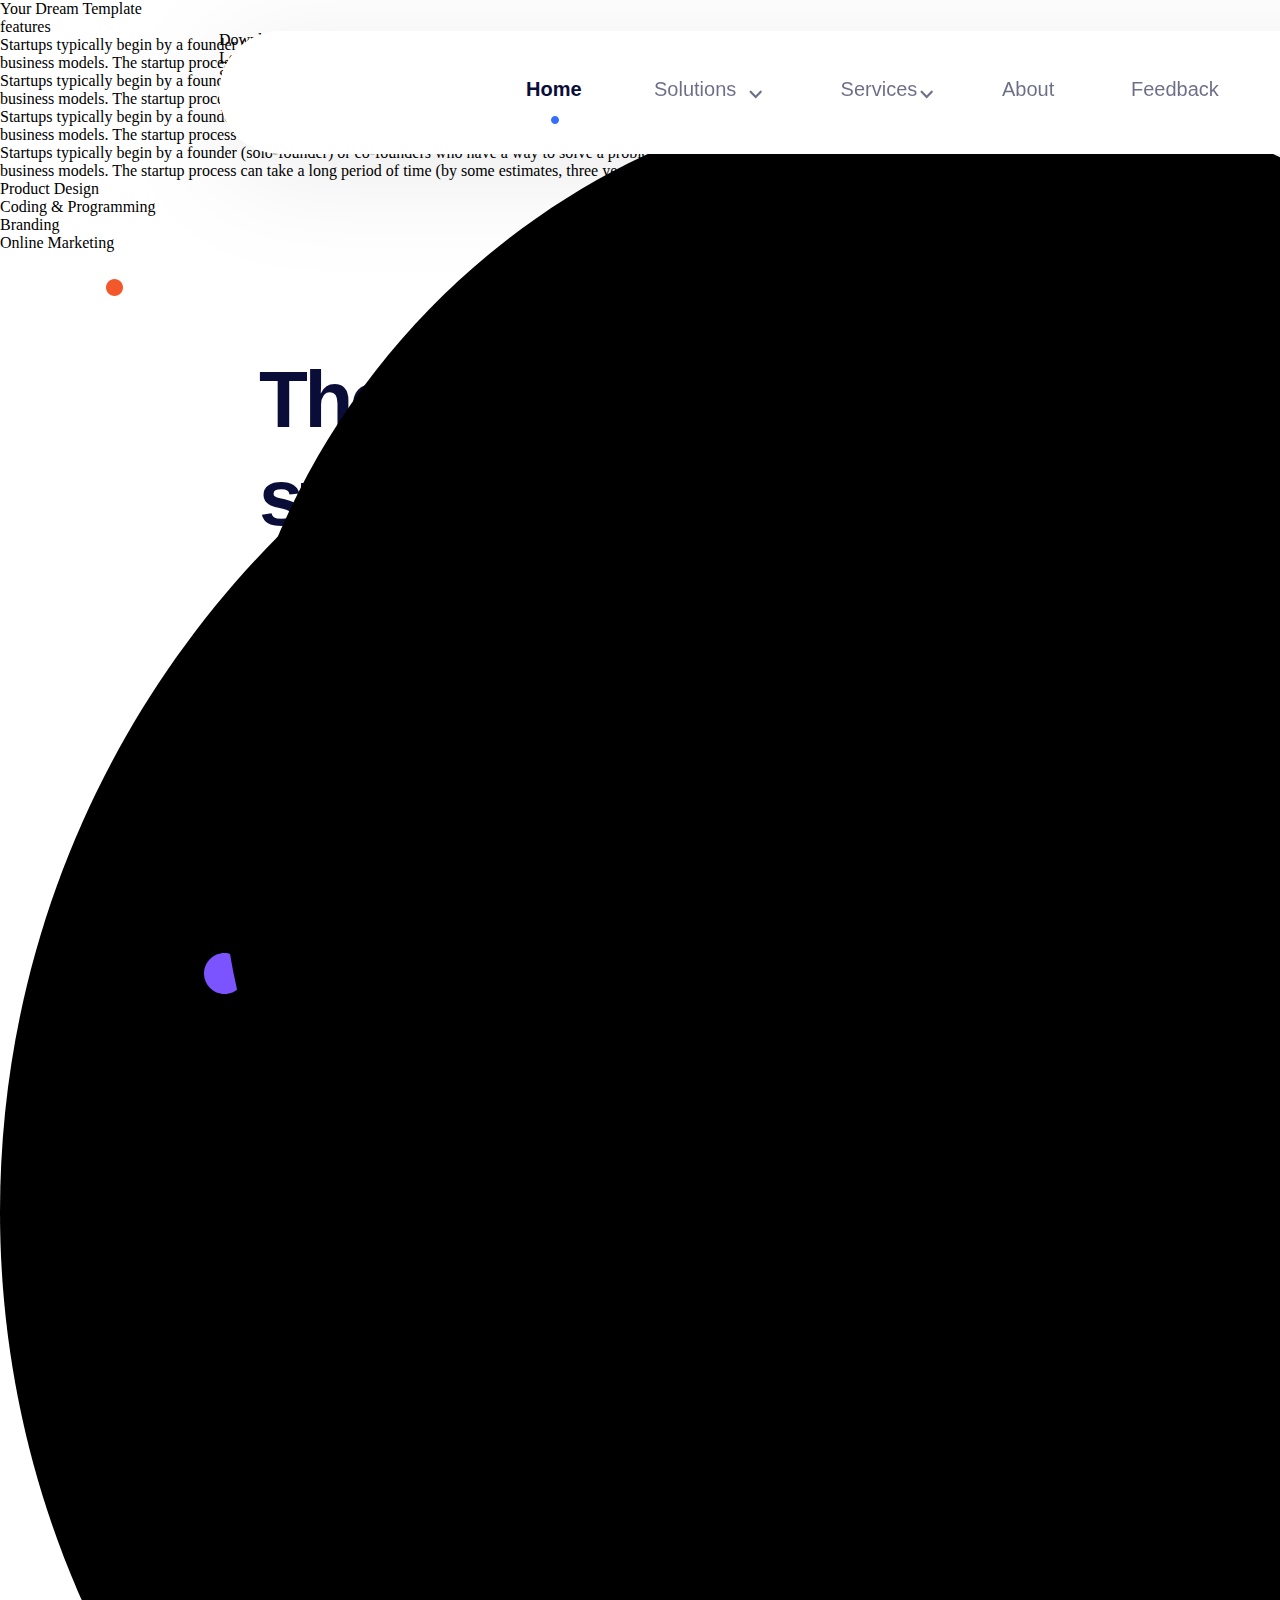
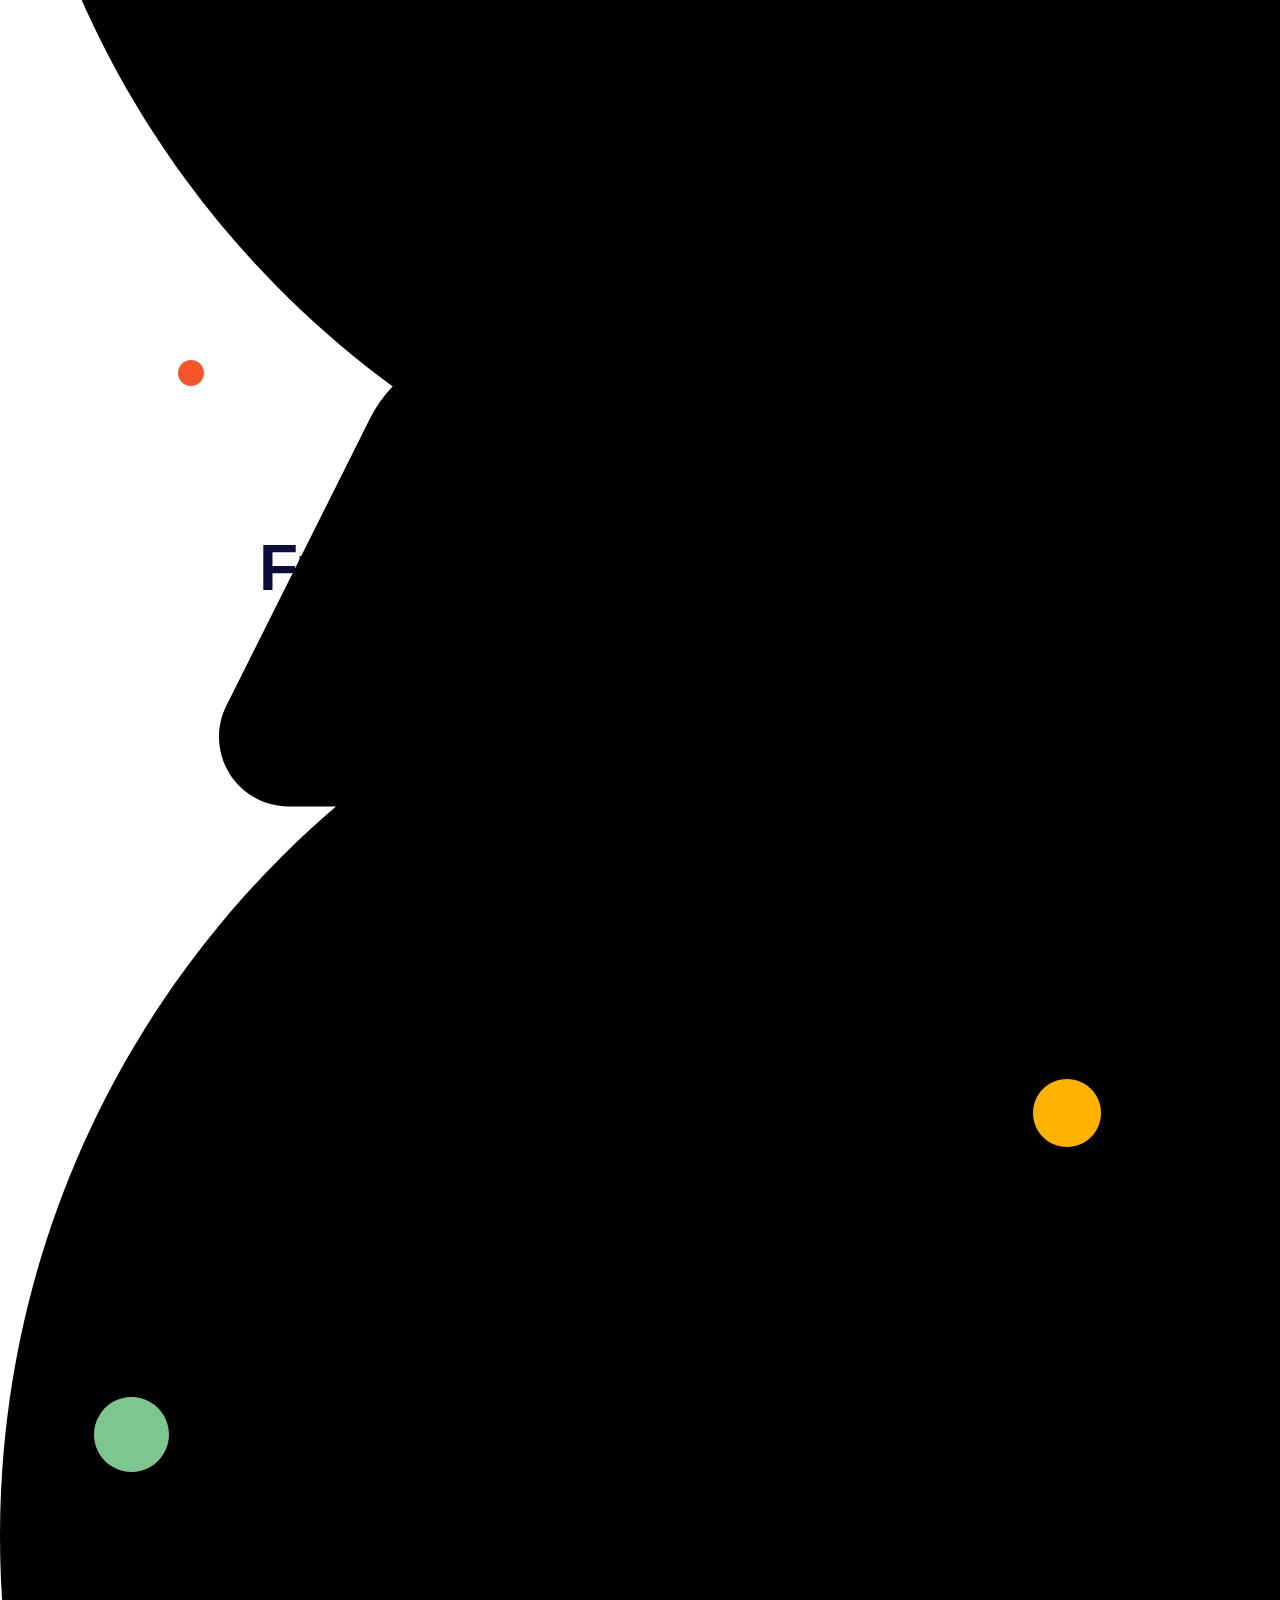
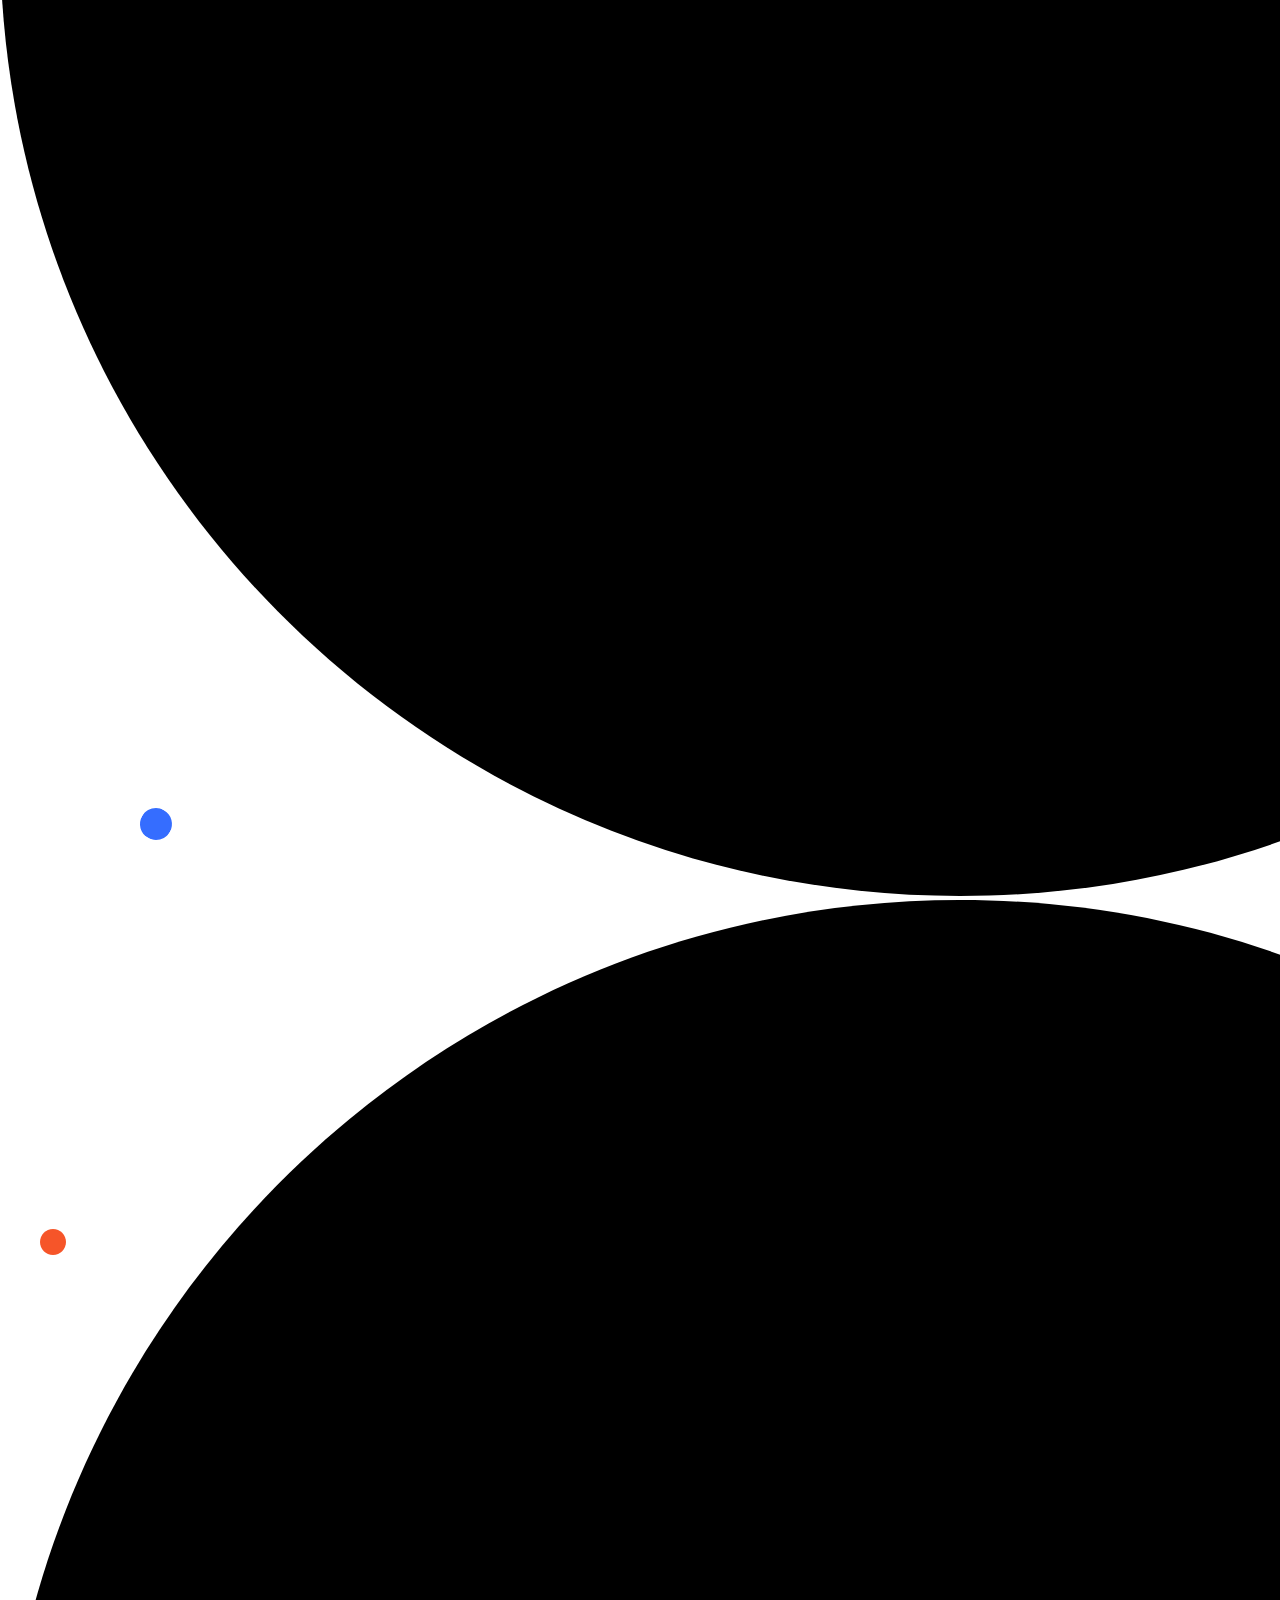
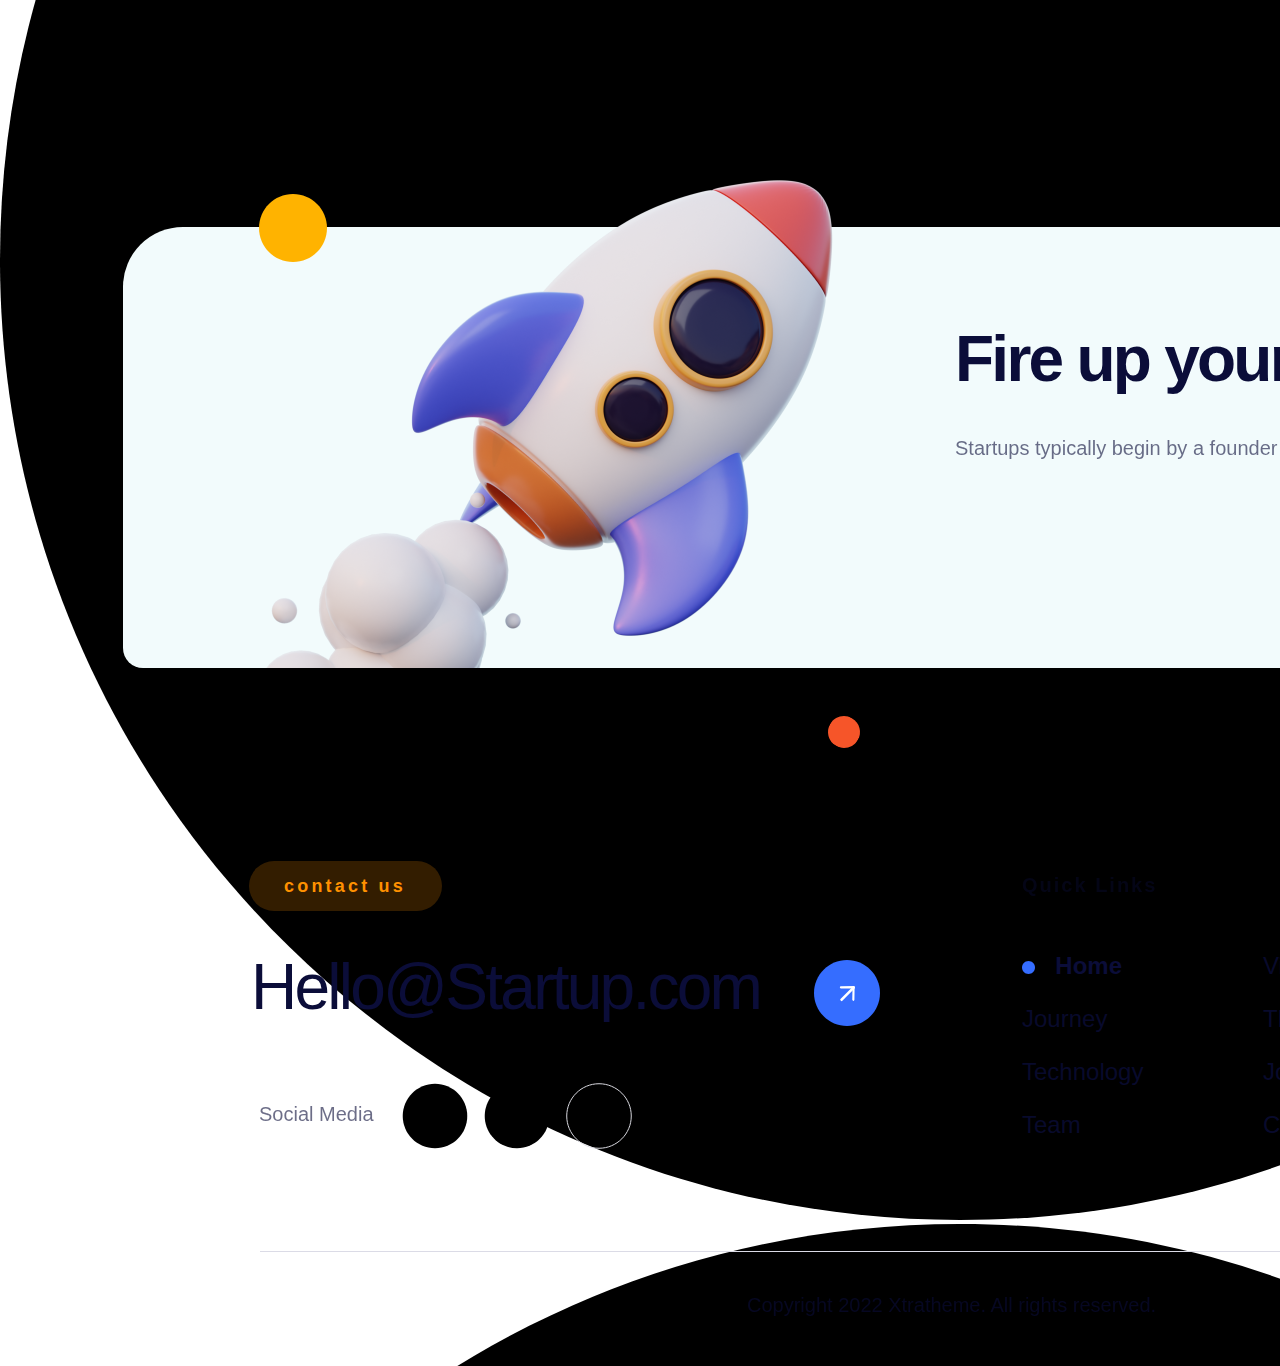
==== commit a33bf85c: "template update 002" ====
--- a/index.html
+++ b/index.html
@@ -16,31 +16,31 @@
             <div data-layer="34a9b04a-9775-453b-ac63-0884f619eb07" class="saly1"></div>
             <div data-layer="fa89f5ad-068e-4635-a911-d017c3f35026" class="theTemplateYourStartupNeeded"><span class="theTemplateYourStartupNeeded-0">The </span><span class="theTemplateYourStartupNeeded-4">template </span><span class="theTemplateYourStartupNeeded-13">your <br />startup needed</span></div>
             <div data-layer="41c4d43e-be60-407d-9d83-da5dfee498b7" class="aStartupOrStartUpIsACompanyOrProjectUndertakenByAnEntrepreneurToSeekDevelopAndValidateAScalableBusinessModel">A startup or start-up is a company or project undertaken by an entrepreneur to seek, develop, and validate a scalable business model.</div>
-            <div data-layer="e2919955-32b6-4a21-a7ce-e75d104f68fb" class="buttonbae8a706">                <div data-layer="b05496fc-0a34-4238-8b40-75b1d9cad37a" class="rectangle195c31b52"></div>
+            <div data-layer="e2919955-32b6-4a21-a7ce-e75d104f68fb" class="buttonae222bbb">                <div data-layer="b05496fc-0a34-4238-8b40-75b1d9cad37a" class="rectangle1bd20ab45"></div>
                 <div data-layer="5bd747ab-b52b-432f-bf1a-2652506db125" class="learnMore">Learn more</div>
 </div>
-            <div data-layer="3148851b-4483-45e1-a7f7-c6aa4f6a7252" class="button09a198f2">                <div data-layer="dd073b77-3b80-4763-bdc0-d8f2f2f96c27" class="rectangle1bfa627a9"></div>
-                <div data-layer="03a44ca6-6a11-4a22-a110-e5bb333b4aca" class="letsDiscuss3805abd1">Let's discuss</div>
-</div>
-</div>
-        <div data-layer="b92c4d9a-4a1e-4c06-9748-12c0dff8f556" class="features53992fae">            <div data-layer="d55d37de-1c48-48ba-9ce0-d2d48c95062b" class="rectangle5"></div>
+            <div data-layer="3148851b-4483-45e1-a7f7-c6aa4f6a7252" class="button5d3fe6f9">                <div data-layer="dd073b77-3b80-4763-bdc0-d8f2f2f96c27" class="rectangle1f83bf982"></div>
+                <div data-layer="03a44ca6-6a11-4a22-a110-e5bb333b4aca" class="letsDiscuss829cc656">Let's discuss</div>
+</div>
+</div>
+        <div data-layer="b92c4d9a-4a1e-4c06-9748-12c0dff8f556" class="featurescd6469a6">            <div data-layer="d55d37de-1c48-48ba-9ce0-d2d48c95062b" class="rectangle5"></div>
             <div data-layer="459b9ffa-8460-4586-8628-30ed1bf28c75" class="yourDreamTemplate"><span class="yourDreamTemplate-0">Your Dream </span><span class="yourDreamTemplate-11">Template</span></div>
-            <div data-layer="82d525b9-aea6-45ce-9a4b-2967dee0e11f" class="group5">                <div data-layer="18dc44df-2e96-45b3-bb32-bb3961b75754" class="rectangle67970a043"></div>
+            <div data-layer="82d525b9-aea6-45ce-9a4b-2967dee0e11f" class="group5">                <div data-layer="18dc44df-2e96-45b3-bb32-bb3961b75754" class="rectangle61293538b"></div>
                 <div data-layer="3d0bc772-72cd-4bfd-bc9a-94f2d484ae1c" class="features">features</div>
 </div>
-            <div data-layer="05e81858-7c71-48dc-be1a-1dfa07e835c6" class="[base64]">Startups typically begin by a founder (solo-founder) or co-founders who have a way to solve a problem. The founder of a startup will begin market validation by problem interview, solution interview, and building a minimum viable product (MVP), i.e. a prototype, to develop and validate their business models. The startup process can take a long period of time (by some estimates, three years or longer), and hence sustaining effort is required. Over the long term, sustaining effort is especially challenging because of the high failure rates and uncertain outcomes.</div>
-            <div data-layer="55126218-ea0e-4f52-a6c7-2b37ad920bdd" class="[base64]">Startups typically begin by a founder (solo-founder) or co-founders who have a way to solve a problem. The founder of a startup will begin market validation by problem interview, solution interview, and building a minimum viable product (MVP), i.e. a prototype, to develop and validate their business models. The startup process can take a long period of time (by some estimates, three years or longer), and hence sustaining effort is required. Over the long term, sustaining effort is especially challenging because of the high failure rates and uncertain outcomes.</div>
-            <div data-layer="b47e6dfb-0c4b-43ab-8f5e-858604a43ff0" class="[base64]">Startups typically begin by a founder (solo-founder) or co-founders who have a way to solve a problem. The founder of a startup will begin market validation by problem interview, solution interview, and building a minimum viable product (MVP), i.e. a prototype, to develop and validate their business models. The startup process can take a long period of time (by some estimates, three years or longer), and hence sustaining effort is required. Over the long term, sustaining effort is especially challenging because of the high failure rates and uncertain outcomes.</div>
-            <div data-layer="f008d5cb-2c2b-4dff-95ac-8190abcd0f85" class="[base64]">Startups typically begin by a founder (solo-founder) or co-founders who have a way to solve a problem. The founder of a startup will begin market validation by problem interview, solution interview, and building a minimum viable product (MVP), i.e. a prototype, to develop and validate their business models. The startup process can take a long period of time (by some estimates, three years or longer), and hence sustaining effort is required. Over the long term, sustaining effort is especially challenging because of the high failure rates and uncertain outcomes.</div>
-            <div data-layer="b4eff811-fec6-47a7-8e82-1efbfc0950d0" class="productDesign0a111bba">Product Design</div>
+            <div data-layer="05e81858-7c71-48dc-be1a-1dfa07e835c6" class="[base64]">Startups typically begin by a founder (solo-founder) or co-founders who have a way to solve a problem. The founder of a startup will begin market validation by problem interview, solution interview, and building a minimum viable product (MVP), i.e. a prototype, to develop and validate their business models. The startup process can take a long period of time (by some estimates, three years or longer), and hence sustaining effort is required. Over the long term, sustaining effort is especially challenging because of the high failure rates and uncertain outcomes.</div>
+            <div data-layer="55126218-ea0e-4f52-a6c7-2b37ad920bdd" class="[base64]">Startups typically begin by a founder (solo-founder) or co-founders who have a way to solve a problem. The founder of a startup will begin market validation by problem interview, solution interview, and building a minimum viable product (MVP), i.e. a prototype, to develop and validate their business models. The startup process can take a long period of time (by some estimates, three years or longer), and hence sustaining effort is required. Over the long term, sustaining effort is especially challenging because of the high failure rates and uncertain outcomes.</div>
+            <div data-layer="b47e6dfb-0c4b-43ab-8f5e-858604a43ff0" class="[base64]">Startups typically begin by a founder (solo-founder) or co-founders who have a way to solve a problem. The founder of a startup will begin market validation by problem interview, solution interview, and building a minimum viable product (MVP), i.e. a prototype, to develop and validate their business models. The startup process can take a long period of time (by some estimates, three years or longer), and hence sustaining effort is required. Over the long term, sustaining effort is especially challenging because of the high failure rates and uncertain outcomes.</div>
+            <div data-layer="f008d5cb-2c2b-4dff-95ac-8190abcd0f85" class="[base64]">Startups typically begin by a founder (solo-founder) or co-founders who have a way to solve a problem. The founder of a startup will begin market validation by problem interview, solution interview, and building a minimum viable product (MVP), i.e. a prototype, to develop and validate their business models. The startup process can take a long period of time (by some estimates, three years or longer), and hence sustaining effort is required. Over the long term, sustaining effort is especially challenging because of the high failure rates and uncertain outcomes.</div>
+            <div data-layer="b4eff811-fec6-47a7-8e82-1efbfc0950d0" class="productDesignd82200cb">Product Design</div>
             <div data-layer="44032afa-6f9f-475f-9f96-9edc445531ba" class="codingProgramming">Coding & Programming</div>
-            <div data-layer="93bac422-0362-41d9-8d10-def03193989c" class="branding8c856fef">Branding</div>
+            <div data-layer="93bac422-0362-41d9-8d10-def03193989c" class="branding28d3b712">Branding</div>
             <div data-layer="ef05cc19-f008-438d-ab6b-9d7e20983740" class="onlineMarketing">Online Marketing</div>
             <svg data-layer="9d2b50fd-fd75-4667-a00b-5a91d49a28de" preserveAspectRatio="none" viewBox="0 0 212 212" class="ellipse10"><path d="M 106 0 C 164.5421752929688 0 212 47.45782089233398 212 106 C 212 164.5421752929688 164.5421752929688 212 106 212 C 47.45782089233398 212 0 164.5421752929688 0 106 C 0 47.45782089233398 47.45782089233398 0 106 0 Z"  /></svg>
             <svg data-layer="be2e1dc9-17af-4fb3-a5be-6db02c74a632" preserveAspectRatio="none" viewBox="0 0 212 212" class="ellipse11"><path d="M 106 0 C 164.5421752929688 0 212 47.45782089233398 212 106 C 212 164.5421752929688 164.5421752929688 212 106 212 C 47.45782089233398 212 0 164.5421752929688 0 106 C 0 47.45782089233398 47.45782089233398 0 106 0 Z"  /></svg>
             <svg data-layer="683993ef-1038-4177-832d-a7e3f14a7412" preserveAspectRatio="none" viewBox="0 0 212 212" class="ellipse12"><path d="M 106 0 C 164.5421752929688 0 212 47.45782089233398 212 106 C 212 164.5421752929688 164.5421752929688 212 106 212 C 47.45782089233398 212 0 164.5421752929688 0 106 C 0 47.45782089233398 47.45782089233398 0 106 0 Z"  /></svg>
             <svg data-layer="4e0d2916-d0be-4cb1-8ca5-243457318c2d" preserveAspectRatio="none" viewBox="0 0 212 212" class="ellipse13"><path d="M 106 0 C 164.5421752929688 0 212 47.45782089233398 212 106 C 212 164.5421752929688 164.5421752929688 212 106 212 C 47.45782089233398 212 0 164.5421752929688 0 106 C 0 47.45782089233398 47.45782089233398 0 106 0 Z"  /></svg>
-            <div data-layer="1b4b6ae5-0cf5-4b55-b576-5dcefe47c4cf" class="saly435b5bf734"></div>
+            <div data-layer="1b4b6ae5-0cf5-4b55-b576-5dcefe47c4cf" class="saly438063986d"></div>
             <div data-layer="1cf561af-98aa-4ba9-81b8-2e72a5240302" class="saly13"></div>
             <div data-layer="e6697620-8418-4000-92ee-d93bf7c7563c" class="saly27"></div>
             <div data-layer="8538339c-53e2-4ff7-b0e8-6cbe078f91ea" class="saly10"></div>
@@ -53,19 +53,19 @@
         <svg data-layer="10dedc59-c5f3-4329-a2d3-ec6e3097d90f" preserveAspectRatio="none" viewBox="0 0 41 41" class="ellipse27"><path d="M 20.5 0 C 31.82183837890625 0 41 9.178162574768066 41 20.5 C 41 31.82183837890625 31.82183837890625 41 20.5 41 C 9.178162574768066 41 0 31.82183837890625 0 20.5 C 0 9.178162574768066 9.178162574768066 0 20.5 0 Z"  /></svg>
         <svg data-layer="7d5339e5-d4fb-4f85-ab03-26c2161c3906" preserveAspectRatio="none" viewBox="0 0 17 17" class="ellipse28"><path d="M 8.5 0 C 13.19441986083984 0 17 3.805579662322998 17 8.5 C 17 13.19441986083984 13.19441986083984 17 8.5 17 C 3.805579662322998 17 0 13.19441986083984 0 8.5 C 0 3.805579662322998 3.805579662322998 0 8.5 0 Z"  /></svg>
         <div data-layer="d96b71b4-5c51-4144-b0d9-5c4c9b44da6d" class="fromDesignToCodeAndBack"><span class="fromDesignToCodeAndBack-0">From </span><span class="fromDesignToCodeAndBack-5">design </span><span class="fromDesignToCodeAndBack-12">to <br />code and back.</span></div>
-        <div data-layer="8c98d235-1bc3-4633-ac13-475aa70fbe01" class="[base64]">Startups typically begin by a founder (solo-founder) or co-founders who have a way to solve a problem. The founder of a startup will begin market validation by problem interview, solution interview, and building a minimum viable product (MVP), i.e. a prototype, to develop and validate their business models. The startup process can take a long period of time (by some estimates, three years or longer), and hence sustaining effort is required. Over the long term, sustaining effort is especially challenging be cause of the high failure rates and uncertain outcomes.</div>
-        <div data-layer="a65418e2-0087-4f68-8a37-64e9b4966a5c" class="buttonb0d1b497">            <div data-layer="16780a18-a797-4bf1-9edf-f429358544a3" class="rectangle11b03c94a"></div>
-            <div data-layer="ad5f685f-c9d7-445b-afa1-f9c9abb6bb64" class="letsDiscuss66f2451e">Let's discuss</div>
+        <div data-layer="8c98d235-1bc3-4633-ac13-475aa70fbe01" class="[base64]">Startups typically begin by a founder (solo-founder) or co-founders who have a way to solve a problem. The founder of a startup will begin market validation by problem interview, solution interview, and building a minimum viable product (MVP), i.e. a prototype, to develop and validate their business models. The startup process can take a long period of time (by some estimates, three years or longer), and hence sustaining effort is required. Over the long term, sustaining effort is especially challenging be cause of the high failure rates and uncertain outcomes.</div>
+        <div data-layer="a65418e2-0087-4f68-8a37-64e9b4966a5c" class="button368e2b4b">            <div data-layer="16780a18-a797-4bf1-9edf-f429358544a3" class="rectangle16a6c690c"></div>
+            <div data-layer="ad5f685f-c9d7-445b-afa1-f9c9abb6bb64" class="letsDiscussd529b247">Let's discuss</div>
 </div>
         <div data-layer="a6631b96-a6ec-4569-a424-e38dda10224a" class="cta">            <div data-layer="aac0a769-fff9-4575-bdaf-11359a2df89a" class="rectangle17"></div>
             <div data-layer="7f31abf0-43ce-4185-8059-21e5bc2f16ed" class="maskGroup2"></div>
             <div data-layer="ad7488c2-3481-4e6e-9193-2147f24fee92" class="fireUpYourRocket"><span class="fireUpYourRocket-0">Fire up your </span><span class="fireUpYourRocket-13">Rocket</span><span class="fireUpYourRocket-19">!</span></div>
             <div data-layer="5dd2dd5b-c1d2-42c7-aa7d-f387cf33c880" class="[base64]">Startups typically begin by a founder (solo-founder) or co-founders who have a way to solve a problem. The founder of a startup will begin market validation by problem interview, solution interview, and building a minimum viable product (MVP), i.e. a prototype, to develop and validate their business models. The startup process can take a long period of time (by some estimates, three years or longer), and hence sustaining effort is required. Over the long term, sustaining effort is especially challenging be cause of the high failure rates and uncertain outcomes.</div>
-            <div data-layer="af6f70dd-85e0-4942-a5fd-d989c7a5e8fa" class="button6aa80158">                <div data-layer="61112fcc-9712-4eab-a3ad-36ee1cc3ee5b" class="rectangle1161c1a14"></div>
-                <div data-layer="fcdf3950-c005-4760-a569-5b5a6cc207cc" class="letsDiscuss9ad5918d">Let's discuss</div>
-</div>
-</div>
-        <div data-layer="605ae2c6-5131-42c4-927b-18affa3391e7" class="group1502218a4">            <div data-layer="2f4a843f-4f62-46f0-9d58-6aa0f5574c67" class="rectangle2"></div>
+            <div data-layer="af6f70dd-85e0-4942-a5fd-d989c7a5e8fa" class="button03ad6d47">                <div data-layer="61112fcc-9712-4eab-a3ad-36ee1cc3ee5b" class="rectangle1c872366b"></div>
+                <div data-layer="fcdf3950-c005-4760-a569-5b5a6cc207cc" class="letsDiscuss6f6833d7">Let's discuss</div>
+</div>
+</div>
+        <div data-layer="605ae2c6-5131-42c4-927b-18affa3391e7" class="group1d502349b">            <div data-layer="2f4a843f-4f62-46f0-9d58-6aa0f5574c67" class="rectangle2"></div>
             <svg data-layer="8e29733d-a727-455d-bbdb-57df822b21c6" preserveAspectRatio="none" viewBox="829.375 881.8974609375 2.25 20.51531982421875" class="path1"><path d="M 830.5 883.0224609375 L 830.5 901.2877807617188"  /></svg>
             <svg data-layer="b8ea599d-613c-4bdd-94b4-e6196b794254" preserveAspectRatio="none" viewBox="730.4788818359375 875.2216796875 12.0452880859375 7.147705078125" class="path2"><path d="M 731.6038818359375 876.3466796875 L 736.50146484375 881.244384765625 L 741.399169921875 876.3466796875"  /></svg>
 </div>
@@ -80,45 +80,45 @@
 </div>
                 <svg data-layer="6d614493-626f-43cd-b38f-0c9ff4e54e37" preserveAspectRatio="none" viewBox="0 0 8 8" class="ellipse7"><path d="M 4 0 C 6.209138870239258 0 8 1.790861129760742 8 4 C 8 6.209138870239258 6.209138870239258 8 4 8 C 1.790861129760742 8 0 6.209138870239258 0 4 C 0 1.790861129760742 1.790861129760742 0 4 0 Z"  /></svg>
 </div>
-            <div data-layer="09e5b691-5199-4875-aa5b-a11aabbc050f" class="button381da05d">                <div data-layer="6c00c75c-efec-421a-97ff-39e1fc9a4f2f" class="rectangle156099812"></div>
+            <div data-layer="09e5b691-5199-4875-aa5b-a11aabbc050f" class="buttonade1886f">                <div data-layer="6c00c75c-efec-421a-97ff-39e1fc9a4f2f" class="rectangle1c9b1e353"></div>
                 <div data-layer="55dbf2f6-9003-4855-8269-30428f84719d" class="downloadApp">Download App</div>
 </div>
-            <div data-layer="efec80f9-702a-4d7b-b3b5-e93db197f97f" class="buttonc59dde28">                <div data-layer="6442d51b-8000-4a16-9936-23d1ac73457e" class="rectangle10ded836b"></div>
+            <div data-layer="efec80f9-702a-4d7b-b3b5-e93db197f97f" class="buttona5841f67">                <div data-layer="6442d51b-8000-4a16-9936-23d1ac73457e" class="rectangle1f2617579"></div>
                 <div data-layer="1bcaa30f-ef41-40f8-8e43-41f6c2ef3625" class="letsDiscuss">Let's Discuss</div>
 </div>
-            <div data-layer="f0d2808f-5ca3-41ba-881c-95bd8d007bee" class="group43da6fd6c">                <div data-layer="e8fdeee6-b2f8-4859-994d-a283351cb61c" class="startup"><span class="startup-0"></span><span class="startup-0">Start</span><span class="startup-5">up</span></div>
-                <div data-layer="7ffc329b-13be-4c50-b492-aa7ea35a2b1a" class="group31fa71440">                    <svg data-layer="769b074c-e1b4-4f29-9d1a-bf9598ed6771" preserveAspectRatio="none" viewBox="0 0 46 46" class="ellipse6"><path d="M 23 0 C 35.70254898071289 0 46 10.29745101928711 46 23 C 46 35.70254898071289 35.70254898071289 46 23 46 C 10.29745101928711 46 0 35.70254898071289 0 23 C 0 10.29745101928711 10.29745101928711 0 23 0 Z"  /></svg>
+            <div data-layer="f0d2808f-5ca3-41ba-881c-95bd8d007bee" class="group4a8df44e1">                <div data-layer="e8fdeee6-b2f8-4859-994d-a283351cb61c" class="startup"><span class="startup-0"></span><span class="startup-0">Start</span><span class="startup-5">up</span></div>
+                <div data-layer="7ffc329b-13be-4c50-b492-aa7ea35a2b1a" class="group325e94a62">                    <svg data-layer="769b074c-e1b4-4f29-9d1a-bf9598ed6771" preserveAspectRatio="none" viewBox="0 0 46 46" class="ellipse6"><path d="M 23 0 C 35.70254898071289 0 46 10.29745101928711 46 23 C 46 35.70254898071289 35.70254898071289 46 23 46 C 10.29745101928711 46 0 35.70254898071289 0 23 C 0 10.29745101928711 10.29745101928711 0 23 0 Z"  /></svg>
                     <svg data-layer="f96e0003-0e15-4a89-b919-33070d50a097" preserveAspectRatio="none" viewBox="0.0040628910064697266 0 22.111328125 22.117576599121094" class="iconAwesomeRocket"><path d="M 21.81860542297363 0.8250775337219238 C 21.76190757751465 0.5610269904136658 21.55564498901367 0.3547623157501221 21.29159545898438 0.2980646193027496 C 19.90062522888184 0 18.81247138977051 0 17.72820854187012 0 C 13.27019691467285 0 10.59625339508057 2.384517192840576 8.600948333740234 5.529315948486328 L 4.099740505218506 5.529315948486328 C 3.315752506256104 5.52997875213623 2.599176406860352 5.972762107849121 2.247851610183716 6.673624515533447 L 0.1130170598626137 10.94156551361084 C -0.04727922007441521 11.26302528381348 -0.02975531667470932 11.64455127716064 0.1593338400125504 11.9499626159668 C 0.348423033952713 12.25537300109863 0.6821293234825134 12.44114303588867 1.041337490081787 12.44095993041992 L 5.523971557617188 12.44095993041992 L 4.553317546844482 13.41161441802979 C 4.01362419128418 13.95142364501953 4.01362419128418 14.82650375366211 4.553318023681641 15.36631393432617 L 6.752083778381348 17.56551361083984 C 7.291942596435547 18.10549354553223 8.167357444763184 18.10549354553223 8.70721435546875 17.56551361083984 L 9.67786979675293 16.59485816955566 L 9.67786979675293 21.08051681518555 C 9.677760124206543 21.43960189819336 9.863471031188965 21.77317237854004 10.1687536239624 21.96223449707031 C 10.47403430938721 22.15130043029785 10.85541152954102 22.16893005371094 11.17683410644531 22.00883674621582 L 15.44045448303223 19.87529945373535 C 16.14253997802734 19.52458381652832 16.58584976196289 18.80692291259766 16.58519554138184 18.02211380004883 L 16.58519554138184 13.51183319091797 C 19.72092056274414 11.5117769241333 22.11450958251953 8.829195022583008 22.11450958251953 4.393214702606201 C 22.11882972717285 3.304630279541016 22.11882972717285 2.216046333312988 21.81860542297363 0.8250777125358582 Z M 16.58951377868652 7.257226943969727 C 15.63521671295166 7.257227420806885 14.86160469055176 6.483614921569824 14.86160469055176 5.529316425323486 C 14.86160469055176 4.57501745223999 15.63521671295166 3.801405191421509 16.58951568603516 3.801405191421509 C 17.54381561279297 3.801405191421509 18.31742668151855 4.57501745223999 18.31742668151855 5.529316425323486 C 18.31742668151855 6.483614921569824 17.54381561279297 7.257227420806885 16.58951568603516 7.257227420806885 Z"  /></svg>
 </div>
 </div>
 </div>
-        <div data-layer="d4b46e24-d7b3-479a-ae10-3ff5143af009" class="group6ca6b31fe">            <div data-layer="4cc53794-433d-4dcf-bcfb-ae4eb63490ea" class="rectangle8"></div>
-            <div data-layer="ced3c49b-fc02-4805-95bd-3c70c8b026b1" class="group195b6cc96"></div>
-</div>
-        <div data-layer="b03f02df-1141-438c-b67e-c299213d8c2b" class="testimonials2fb7d0e9">            <div data-layer="bd11b226-acd7-439e-961f-89d076691cb5" class="rectangle14"></div>
-            <div data-layer="0236679f-d345-494b-a93f-195e7007befd" class="group77d094730">                <div data-layer="434f5cab-c5a8-41b4-b8fa-2ebe2ad719e9" class="trustedBy100sofClients"><span class="trustedBy100sofClients-0">Trusted </span><span class="trustedBy100sofClients-8">by 100's<br />of clients           </span></div>
+        <div data-layer="d4b46e24-d7b3-479a-ae10-3ff5143af009" class="group6c5200d80">            <div data-layer="4cc53794-433d-4dcf-bcfb-ae4eb63490ea" class="rectangle8"></div>
+            <div data-layer="ced3c49b-fc02-4805-95bd-3c70c8b026b1" class="group16f403906"></div>
+</div>
+        <div data-layer="b03f02df-1141-438c-b67e-c299213d8c2b" class="testimonials1733c438">            <div data-layer="bd11b226-acd7-439e-961f-89d076691cb5" class="rectangle14"></div>
+            <div data-layer="0236679f-d345-494b-a93f-195e7007befd" class="group704b6bcb0">                <div data-layer="434f5cab-c5a8-41b4-b8fa-2ebe2ad719e9" class="trustedBy100sofClients"><span class="trustedBy100sofClients-0">Trusted </span><span class="trustedBy100sofClients-8">by 100's<br />of clients           </span></div>
                 <svg data-layer="9a55aad1-5954-4373-ab42-1ccd0fa87e6f" preserveAspectRatio="none" viewBox="-4.5 -4.5 64.5 65.5" class="group1"><defs><pattern id="img-group1" patternContentUnits="userSpaceOnUse" width="100%" height="100%"><image xlink:href="assets/group1.png" x="0" y="0" width="54.00px" height="55.00px" /></pattern></defs><path d="M 27 0 C 41.91168594360352 0 54 12.31217098236084 54 27.5 C 54 42.68782806396484 41.91168594360352 55 27 55 C 12.08831310272217 55 0 42.68782806396484 0 27.5 C 0 12.31217098236084 12.08831310272217 0 27 0 Z" fill="url(#img-group1)" /></svg>
                 <svg data-layer="8207d513-31a1-4aa9-b2a1-b038030f43ba" preserveAspectRatio="none" viewBox="-4.5 -4.5 65.5 65.5" class="group7"><defs><pattern id="img-group7" patternContentUnits="userSpaceOnUse" width="100%" height="100%"><image xlink:href="assets/group7.png" x="0" y="0" width="55.00px" height="55.00px" /></pattern></defs><path d="M 27.5 0 C 42.68782806396484 0 55 12.31217098236084 55 27.5 C 55 42.68782806396484 42.68782806396484 55 27.5 55 C 12.31217098236084 55 0 42.68782806396484 0 27.5 C 0 12.31217098236084 12.31217098236084 0 27.5 0 Z" fill="url(#img-group7)" /></svg>
-                <svg data-layer="910412a1-b744-4fb9-bc6d-ede1737b33a0" preserveAspectRatio="none" viewBox="-4.5 -4.5 64.5 65.5" class="group3f3f264b6"><defs><pattern id="img-group3f3f264b6" patternContentUnits="userSpaceOnUse" width="100%" height="100%"><image xlink:href="assets/group3f3f264b6.png" x="0" y="0" width="54.00px" height="55.00px" /></pattern></defs><path d="M 27 0 C 41.91168594360352 0 54 12.31217098236084 54 27.5 C 54 42.68782806396484 41.91168594360352 55 27 55 C 12.08831310272217 55 0 42.68782806396484 0 27.5 C 0 12.31217098236084 12.08831310272217 0 27 0 Z" fill="url(#img-group3f3f264b6)" /></svg>
-</div>
-            <div data-layer="00b75a9c-e8c2-4592-9324-f6714eb5c80c" class="group8">                <div data-layer="fac8c266-6939-4667-9a3f-5ec3b478f473" class="rectangle927e57a09"></div>
-                <div data-layer="c10a0c71-4d2e-46c4-931f-01116580b4bb" class="theresNoOtherProgramThatWalksYouThroughExactlyWhatYouNeedToKnowToStartAnOnlineStoreFastWrittenBySomeoneWhoHasBuiltSeveral7FigureEcommerceBusinessesFromScratch4dbd5e6a">There’s no other program that walks you through exactly what you need to know to start an online store fast, written by someone who has built several 7-figure ecommerce businesses from scratch. </div>
-                <div data-layer="89f913b0-83b2-4846-84a1-6afef1c704bd" class="webDesigner0f607f23">Web Designer</div>
-                <div data-layer="c62fbb80-ebf4-441f-8ac0-c604f222c624" class="annaGatescf660dc2">Anna Gates</div>
-                <div data-layer="0c6913ef-8f73-4007-80a7-90d13548d3c7" class="superHelpful241216b0">Super Helpful !!!!</div>
-                <svg data-layer="bdb37d68-e53e-45d5-b150-907dc1c2f27c" preserveAspectRatio="none" viewBox="0 0 68 69" class="group386abedd3"><defs><pattern id="img-group386abedd3" patternContentUnits="userSpaceOnUse" width="100%" height="100%"><image xlink:href="assets/group386abedd3.png" x="0" y="0" width="68.00px" height="69.00px" /></pattern></defs><path d="M 34 0 C 52.77767944335938 0 68 15.44617652893066 68 34.5 C 68 53.55382537841797 52.77767944335938 69 34 69 C 15.22231864929199 69 0 53.55382537841797 0 34.5 C 0 15.44617652893066 15.22231864929199 0 34 0 Z" fill="url(#img-group386abedd3)" /></svg>
-</div>
-            <div data-layer="e6b79e29-5881-4c58-bc31-1ec09c8aa8a0" class="group9">                <div data-layer="9c932ba2-e444-45c5-a4c0-d2fa0d17fd96" class="rectangle91acc48e2"></div>
-                <div data-layer="3112f2ad-ed64-4eca-bbfe-3509fef0a0ce" class="theresNoOtherProgramThatWalksYouThroughExactlyWhatYouNeedToKnowToStartAnOnlineStoreFastWrittenBySomeoneWhoHasBuiltSeveral7FigureEcommerceBusinessesFromScratch8e66dcdd">There’s no other program that walks you through exactly what you need to know to start an online store fast, written by someone who has built several 7-figure ecommerce businesses from scratch. </div>
-                <div data-layer="a18f6485-0e95-4fe6-9b10-27d53bfb5e86" class="webDesigner23d7cf2c">Web Designer</div>
-                <div data-layer="6025fbfd-bfaf-4a82-b6dc-c04e84474723" class="annaGates297d84f1">Anna Gates</div>
+                <svg data-layer="910412a1-b744-4fb9-bc6d-ede1737b33a0" preserveAspectRatio="none" viewBox="-4.5 -4.5 64.5 65.5" class="group3840177cf"><defs><pattern id="img-group3840177cf" patternContentUnits="userSpaceOnUse" width="100%" height="100%"><image xlink:href="assets/group3840177cf.png" x="0" y="0" width="54.00px" height="55.00px" /></pattern></defs><path d="M 27 0 C 41.91168594360352 0 54 12.31217098236084 54 27.5 C 54 42.68782806396484 41.91168594360352 55 27 55 C 12.08831310272217 55 0 42.68782806396484 0 27.5 C 0 12.31217098236084 12.08831310272217 0 27 0 Z" fill="url(#img-group3840177cf)" /></svg>
+</div>
+            <div data-layer="00b75a9c-e8c2-4592-9324-f6714eb5c80c" class="group8">                <div data-layer="fac8c266-6939-4667-9a3f-5ec3b478f473" class="rectangle9100a9674"></div>
+                <div data-layer="c10a0c71-4d2e-46c4-931f-01116580b4bb" class="theresNoOtherProgramThatWalksYouThroughExactlyWhatYouNeedToKnowToStartAnOnlineStoreFastWrittenBySomeoneWhoHasBuiltSeveral7FigureEcommerceBusinessesFromScratch5defe545">There’s no other program that walks you through exactly what you need to know to start an online store fast, written by someone who has built several 7-figure ecommerce businesses from scratch. </div>
+                <div data-layer="89f913b0-83b2-4846-84a1-6afef1c704bd" class="webDesigner130434b1">Web Designer</div>
+                <div data-layer="c62fbb80-ebf4-441f-8ac0-c604f222c624" class="annaGatesc95ec71c">Anna Gates</div>
+                <div data-layer="0c6913ef-8f73-4007-80a7-90d13548d3c7" class="superHelpful10d96fca">Super Helpful !!!!</div>
+                <svg data-layer="bdb37d68-e53e-45d5-b150-907dc1c2f27c" preserveAspectRatio="none" viewBox="0 0 68 69" class="group32b6a91b8"><defs><pattern id="img-group32b6a91b8" patternContentUnits="userSpaceOnUse" width="100%" height="100%"><image xlink:href="assets/group32b6a91b8.png" x="0" y="0" width="68.00px" height="69.00px" /></pattern></defs><path d="M 34 0 C 52.77767944335938 0 68 15.44617652893066 68 34.5 C 68 53.55382537841797 52.77767944335938 69 34 69 C 15.22231864929199 69 0 53.55382537841797 0 34.5 C 0 15.44617652893066 15.22231864929199 0 34 0 Z" fill="url(#img-group32b6a91b8)" /></svg>
+</div>
+            <div data-layer="e6b79e29-5881-4c58-bc31-1ec09c8aa8a0" class="group9">                <div data-layer="9c932ba2-e444-45c5-a4c0-d2fa0d17fd96" class="rectangle9114d61a4"></div>
+                <div data-layer="3112f2ad-ed64-4eca-bbfe-3509fef0a0ce" class="theresNoOtherProgramThatWalksYouThroughExactlyWhatYouNeedToKnowToStartAnOnlineStoreFastWrittenBySomeoneWhoHasBuiltSeveral7FigureEcommerceBusinessesFromScratch8b7b4baf">There’s no other program that walks you through exactly what you need to know to start an online store fast, written by someone who has built several 7-figure ecommerce businesses from scratch. </div>
+                <div data-layer="a18f6485-0e95-4fe6-9b10-27d53bfb5e86" class="webDesigner13328489">Web Designer</div>
+                <div data-layer="6025fbfd-bfaf-4a82-b6dc-c04e84474723" class="annaGatesdb0362d8">Anna Gates</div>
                 <div data-layer="b65448c0-10fe-4b90-a0c0-3c9337b5c74b" class="superHelpful">Super Helpful !!!!</div>
                 <svg data-layer="d57ba906-7548-4eed-8151-ba928cafd4d6" preserveAspectRatio="none" viewBox="0 0 68 69" class="group3"><defs><pattern id="img-group3" patternContentUnits="userSpaceOnUse" width="100%" height="100%"><image xlink:href="assets/group3.png" x="0" y="0" width="68.00px" height="69.00px" /></pattern></defs><path d="M 34 0 C 52.77767944335938 0 68 15.44617652893066 68 34.5 C 68 53.55382537841797 52.77767944335938 69 34 69 C 15.22231864929199 69 0 53.55382537841797 0 34.5 C 0 15.44617652893066 15.22231864929199 0 34 0 Z" fill="url(#img-group3)" /></svg>
 </div>
-            <div data-layer="d4814f9a-3798-490a-88c5-b0c0bfa71100" class="group10">                <div data-layer="31d18519-d44d-4c18-9c1c-303b149b2925" class="rectangle9a1e7b7ff"></div>
-                <div data-layer="a41c99ef-00a3-49f4-a554-4019306a5ad2" class="theresNoOtherProgramThatWalksYouThroughExactlyWhatYouNeedToKnowToStartAnOnlineStoreFastWrittenBySomeoneWhoHasBuiltSeveral7FigureEcommerceBusinessesFromScratch8f72fa27">There’s no other program that walks you through exactly what you need to know to start an online store fast, written by someone who has built several 7-figure ecommerce businesses from scratch. </div>
-                <div data-layer="82d7b80b-ec79-4179-b845-9863c541cb8b" class="webDesigner9ebe50cf">Web Designer</div>
-                <div data-layer="edbc3098-b4b7-41b7-9f1a-3ad51f0013cd" class="annaGatesc20506d5">Anna Gates</div>
+            <div data-layer="d4814f9a-3798-490a-88c5-b0c0bfa71100" class="group10">                <div data-layer="31d18519-d44d-4c18-9c1c-303b149b2925" class="rectangle90cd57927"></div>
+                <div data-layer="a41c99ef-00a3-49f4-a554-4019306a5ad2" class="theresNoOtherProgramThatWalksYouThroughExactlyWhatYouNeedToKnowToStartAnOnlineStoreFastWrittenBySomeoneWhoHasBuiltSeveral7FigureEcommerceBusinessesFromScratch9e9b042c">There’s no other program that walks you through exactly what you need to know to start an online store fast, written by someone who has built several 7-figure ecommerce businesses from scratch. </div>
+                <div data-layer="82d7b80b-ec79-4179-b845-9863c541cb8b" class="webDesigner9b31bd1f">Web Designer</div>
+                <div data-layer="edbc3098-b4b7-41b7-9f1a-3ad51f0013cd" class="annaGates31e7c130">Anna Gates</div>
                 <div data-layer="1018ecf6-7837-4f41-b4b3-c8ffeaf769dc" class="awesome">Awesome !!!!</div>
                 <svg data-layer="3681850d-7dc9-495d-a127-e5e5c971c759" preserveAspectRatio="none" viewBox="0 0 68 69" class="group4"><defs><pattern id="img-group4" patternContentUnits="userSpaceOnUse" width="100%" height="100%"><image xlink:href="assets/group4.png" x="0" y="0" width="68.00px" height="69.00px" /></pattern></defs><path d="M 34 0 C 52.77767944335938 0 68 15.44617652893066 68 34.5 C 68 53.55382537841797 52.77767944335938 69 34 69 C 15.22231864929199 69 0 53.55382537841797 0 34.5 C 0 15.44617652893066 15.22231864929199 0 34 0 Z" fill="url(#img-group4)" /></svg>
 </div>
@@ -130,16 +130,16 @@
                 <svg data-layer="bf4e2505-5eb0-406b-9344-23aa89209c2a" preserveAspectRatio="none" viewBox="0 0 68 69" class="group6"><defs><pattern id="img-group6" patternContentUnits="userSpaceOnUse" width="100%" height="100%"><image xlink:href="assets/group6.png" x="0" y="0" width="68.00px" height="69.00px" /></pattern></defs><path d="M 34 0 C 52.77767944335938 0 68 15.44617652893066 68 34.5 C 68 53.55382537841797 52.77767944335938 69 34 69 C 15.22231864929199 69 0 53.55382537841797 0 34.5 C 0 15.44617652893066 15.22231864929199 0 34 0 Z" fill="url(#img-group6)" /></svg>
 </div>
             <div data-layer="e32a7303-b032-4993-aa2d-e34778fd2068" class="group12">                <svg data-layer="94e19360-cf14-4757-8d3b-dd51fa22981f" preserveAspectRatio="none" viewBox="0 0 78 78" class="ellipse18"><path d="M 39 0 C 60.53910064697266 0 78 17.46089744567871 78 39 C 78 60.53910064697266 60.53910064697266 78 39 78 C 17.46089744567871 78 0 60.53910064697266 0 39 C 0 17.46089744567871 17.46089744567871 0 39 0 Z"  /></svg>
-                <div data-layer="5802b3f7-f043-4673-b754-e1a2a6a25376" class="iconFeatherArrowLeft7e91b4cd">                    <svg data-layer="60ccd4d1-579c-4304-80c7-c0105fa6f825" preserveAspectRatio="none" viewBox="6 16.5 22.6324462890625 3" class="path603cc58aa"><path d="M 27.13244819641113 18 L 7.5 18"  /></svg>
-                    <svg data-layer="bd233e9e-1350-4262-a0fe-fdd5befb23c7" preserveAspectRatio="none" viewBox="6 6 12.81622314453125 22.632568359375" class="path7825394e1"><path d="M 17.31622505187988 27.13244819641113 L 7.5 17.31622505187988 L 17.31622505187988 7.5"  /></svg>
-</div>
-</div>
-            <div data-layer="241779f8-5c21-4a65-aa5d-870d7f06e986" class="group13">                <svg data-layer="2234de38-4128-4850-8a57-fe31c48b3cec" preserveAspectRatio="none" viewBox="0 0 78 78" class="ellipse17d413c94c"><path d="M 39 0 C 60.53910064697266 0 78 17.46089744567871 78 39 C 78 60.53910064697266 60.53910064697266 78 39 78 C 17.46089744567871 78 0 60.53910064697266 0 39 C 0 17.46089744567871 17.46089744567871 0 39 0 Z"  /></svg>
-                <div data-layer="8835b7e0-3aa3-48c0-a182-8a461ae186eb" class="iconFeatherArrowLeftdf117288">                    <svg data-layer="e1f90850-2292-4047-b6f9-e318702958b3" preserveAspectRatio="none" viewBox="6 16.5 22.6324462890625 3" class="path6eaf7b007"><path d="M 27.13244819641113 18 L 7.5 18"  /></svg>
-                    <svg data-layer="75cbd758-0989-4455-b517-b350c79976c3" preserveAspectRatio="none" viewBox="6 6 12.81622314453125 22.632568359375" class="path76c636c55"><path d="M 17.31622505187988 27.13244819641113 L 7.5 17.31622505187988 L 17.31622505187988 7.5"  /></svg>
-</div>
-</div>
-            <div data-layer="f7f147ba-1393-48d8-bf7d-fe5e256efb79" class="group15">                <div data-layer="47b53133-80b6-43b5-9264-abfe38fa02f5" class="rectangle68abd6bc4"></div>
+                <div data-layer="5802b3f7-f043-4673-b754-e1a2a6a25376" class="iconFeatherArrowLeft94992cfb">                    <svg data-layer="60ccd4d1-579c-4304-80c7-c0105fa6f825" preserveAspectRatio="none" viewBox="6 16.5 22.6324462890625 3" class="path6712771f1"><path d="M 27.13244819641113 18 L 7.5 18"  /></svg>
+                    <svg data-layer="bd233e9e-1350-4262-a0fe-fdd5befb23c7" preserveAspectRatio="none" viewBox="6 6 12.81622314453125 22.632568359375" class="path7666d257a"><path d="M 17.31622505187988 27.13244819641113 L 7.5 17.31622505187988 L 17.31622505187988 7.5"  /></svg>
+</div>
+</div>
+            <div data-layer="241779f8-5c21-4a65-aa5d-870d7f06e986" class="group13">                <svg data-layer="2234de38-4128-4850-8a57-fe31c48b3cec" preserveAspectRatio="none" viewBox="0 0 78 78" class="ellipse17b7332634"><path d="M 39 0 C 60.53910064697266 0 78 17.46089744567871 78 39 C 78 60.53910064697266 60.53910064697266 78 39 78 C 17.46089744567871 78 0 60.53910064697266 0 39 C 0 17.46089744567871 17.46089744567871 0 39 0 Z"  /></svg>
+                <div data-layer="8835b7e0-3aa3-48c0-a182-8a461ae186eb" class="iconFeatherArrowLeft799813bb">                    <svg data-layer="e1f90850-2292-4047-b6f9-e318702958b3" preserveAspectRatio="none" viewBox="6 16.5 22.6324462890625 3" class="path684d2711a"><path d="M 27.13244819641113 18 L 7.5 18"  /></svg>
+                    <svg data-layer="75cbd758-0989-4455-b517-b350c79976c3" preserveAspectRatio="none" viewBox="6 6 12.81622314453125 22.632568359375" class="path75bea6ca9"><path d="M 17.31622505187988 27.13244819641113 L 7.5 17.31622505187988 L 17.31622505187988 7.5"  /></svg>
+</div>
+</div>
+            <div data-layer="f7f147ba-1393-48d8-bf7d-fe5e256efb79" class="group15">                <div data-layer="47b53133-80b6-43b5-9264-abfe38fa02f5" class="rectangle6b0cd2442"></div>
                 <div data-layer="79f056a3-7d5d-4e8c-bb33-4fe8b1f19769" class="testimonials">Testimonials</div>
 </div>
 </div>
@@ -150,49 +150,49 @@
         <svg data-layer="1e61d512-d7bb-47de-94d8-b7fa4f5821ef" preserveAspectRatio="none" viewBox="0 0 32 32" class="ellipse33"><path d="M 16 0 C 24.83655548095703 0 32 7.163444519042969 32 16 C 32 24.83655548095703 24.83655548095703 32 16 32 C 7.163444519042969 32 0 24.83655548095703 0 16 C 0 7.163444519042969 7.163444519042969 0 16 0 Z"  /></svg>
         <svg data-layer="4445bf76-5d63-47d1-abe2-4e6c0c14d59a" preserveAspectRatio="none" viewBox="0 0 75 75" class="ellipse25"><path d="M 37.5 0 C 58.21067810058594 0 75 16.7893238067627 75 37.5 C 75 58.21067810058594 58.21067810058594 75 37.5 75 C 16.7893238067627 75 0 58.21067810058594 0 37.5 C 0 16.7893238067627 16.7893238067627 0 37.5 0 Z"  /></svg>
         <svg data-layer="9a9357c6-416a-4684-a4f7-32a3a71f8836" preserveAspectRatio="none" viewBox="0 0 47 47" class="ellipse32"><path d="M 23.5 0 C 36.47869110107422 0 47 10.52130889892578 47 23.5 C 47 36.47869110107422 36.47869110107422 47 23.5 47 C 10.52130889892578 47 0 36.47869110107422 0 23.5 C 0 10.52130889892578 10.52130889892578 0 23.5 0 Z"  /></svg>
-        <div data-layer="9f35df34-8175-48d9-b4e0-73d51c1bafd5" class="bloga9a5739b">            <div data-layer="5e0eb823-989b-4682-ba1c-3c91841af36c" class="knowledgeHub"><span class="knowledgeHub-0">Knowledge </span><span class="knowledgeHub-10">Hub</span></div>
+        <div data-layer="9f35df34-8175-48d9-b4e0-73d51c1bafd5" class="blog0831d4c3">            <div data-layer="5e0eb823-989b-4682-ba1c-3c91841af36c" class="knowledgeHub"><span class="knowledgeHub-0">Knowledge </span><span class="knowledgeHub-10">Hub</span></div>
             <div data-layer="2e34e8b8-87b0-4742-aaea-406f2e004eee" class="button">                <div data-layer="bb9376e2-3089-41d0-bc2a-3bc1b57725ac" class="rectangle1"></div>
                 <div data-layer="26406825-7bee-46c0-8aa2-5dea5cbf51bd" class="viewMore">View more</div>
 </div>
-            <div data-layer="375089b1-5f56-417d-bdcd-fa62b6e0bb82" class="group14">                <div data-layer="48dec3e1-cfb9-4c02-af20-9349f47e166b" class="rectangle6de56f1f7"></div>
-                <div data-layer="2091ea97-6a64-49ff-82b1-bac1023fbae4" class="blogbc9e94df">Blog</div>
-</div>
-            <div data-layer="f26689cc-0f28-42c3-a3cb-0556b30ddd79" class="blog3090ab2c">                <div data-layer="b555a51b-7acb-4c4b-8acd-b95e69057580" class="rectangle16d838f155"></div>
+            <div data-layer="375089b1-5f56-417d-bdcd-fa62b6e0bb82" class="group14">                <div data-layer="48dec3e1-cfb9-4c02-af20-9349f47e166b" class="rectangle6bd0b4d6b"></div>
+                <div data-layer="2091ea97-6a64-49ff-82b1-bac1023fbae4" class="blog91272c39">Blog</div>
+</div>
+            <div data-layer="f26689cc-0f28-42c3-a3cb-0556b30ddd79" class="blog0658a57b">                <div data-layer="b555a51b-7acb-4c4b-8acd-b95e69057580" class="rectangle160bdc6cb0"></div>
                 <div data-layer="462a570c-cf0b-4bbf-83f6-acd14278dba0" class="x15ov6570o4nmy5lak4prxna"></div>
-                <div data-layer="a4692724-5e95-4886-bb99-8526ac922901" class="howAWebsiteGrowthsYourBusiness5fc714df">How A Website Growths <br />your Business</div>
-                <div data-layer="2f98ff9d-5535-432f-9f09-77de4ca50bdb" class="group17ccd13599">                    <div data-layer="b100784c-04ca-4ac2-a915-917034f2920e" class="rectangle6c674d948"></div>
+                <div data-layer="a4692724-5e95-4886-bb99-8526ac922901" class="howAWebsiteGrowthsYourBusiness27dfee85">How A Website Growths <br />your Business</div>
+                <div data-layer="2f98ff9d-5535-432f-9f09-77de4ca50bdb" class="group1740fdc4d3">                    <div data-layer="b100784c-04ca-4ac2-a915-917034f2920e" class="rectangle644484985"></div>
                     <div data-layer="cc46265d-f057-49a2-99bc-6e4ea927ba17" class="business">Business</div>
 </div>
-                <div data-layer="7f3a3ada-da62-4c83-82c1-23f2ec8ffeed" class="x7MinReadSeptember123a7e65e6">7 min read · September 12</div>
-                <div data-layer="2664a85b-dd14-4b82-a1db-950588cd63de" class="group16e3b31349">                    <svg data-layer="4d2658d4-ef58-4744-ad1a-c8ab8d266ab8" preserveAspectRatio="none" viewBox="-0.75 -0.75 67.5 67.5" class="ellipse170e1254fb"><path d="M 33 0 C 51.22539520263672 0 66 14.77460479736328 66 33 C 66 51.22539520263672 51.22539520263672 66 33 66 C 14.77460479736328 66 0 51.22539520263672 0 33 C 0 14.77460479736328 14.77460479736328 0 33 0 Z"  /></svg>
-                    <div data-layer="22584901-82c1-473c-a0dd-3ade2fea26ec" class="iconFeatherArrowLeft859f5433">                        <svg data-layer="90a31af3-ebff-4ca3-9ac2-fc0dd900d9d1" preserveAspectRatio="none" viewBox="-1.5 -1.4999990463256836 19.7489013671875 3" class="path63c54e3d1"><path d="M 16.74892044067383 9.5367431640625e-07 L 0 9.5367431640625e-07"  /></svg>
-                        <svg data-layer="c8d754df-b4b3-48b3-b1f0-9aefd8919995" preserveAspectRatio="none" viewBox="-1.5 -1.5 11.37445068359375 19.7490234375" class="path7bd43830a"><path d="M 8.37446117401123 16.74892044067383 L 0 8.37446117401123 L 8.37446117401123 0"  /></svg>
-</div>
-</div>
-</div>
-            <div data-layer="fb8f20f7-56fd-4d62-b790-e9e697d94702" class="blogd24ab47d">                <div data-layer="bf8be24b-fd31-4055-9daf-cf01a6c5e774" class="rectangle16780e7b31"></div>
+                <div data-layer="7f3a3ada-da62-4c83-82c1-23f2ec8ffeed" class="x7MinReadSeptember125d75a54a">7 min read · September 12</div>
+                <div data-layer="2664a85b-dd14-4b82-a1db-950588cd63de" class="group16936cacda">                    <svg data-layer="4d2658d4-ef58-4744-ad1a-c8ab8d266ab8" preserveAspectRatio="none" viewBox="-0.75 -0.75 67.5 67.5" class="ellipse176da50125"><path d="M 33 0 C 51.22539520263672 0 66 14.77460479736328 66 33 C 66 51.22539520263672 51.22539520263672 66 33 66 C 14.77460479736328 66 0 51.22539520263672 0 33 C 0 14.77460479736328 14.77460479736328 0 33 0 Z"  /></svg>
+                    <div data-layer="22584901-82c1-473c-a0dd-3ade2fea26ec" class="iconFeatherArrowLefte75cf6e5">                        <svg data-layer="90a31af3-ebff-4ca3-9ac2-fc0dd900d9d1" preserveAspectRatio="none" viewBox="-1.5 -1.4999990463256836 19.7489013671875 3" class="path6d463f4c8"><path d="M 16.74892044067383 9.5367431640625e-07 L 0 9.5367431640625e-07"  /></svg>
+                        <svg data-layer="c8d754df-b4b3-48b3-b1f0-9aefd8919995" preserveAspectRatio="none" viewBox="-1.5 -1.5 11.37445068359375 19.7490234375" class="path7ead7c03a"><path d="M 8.37446117401123 16.74892044067383 L 0 8.37446117401123 L 8.37446117401123 0"  /></svg>
+</div>
+</div>
+</div>
+            <div data-layer="fb8f20f7-56fd-4d62-b790-e9e697d94702" class="blogc09a9eb5">                <div data-layer="bf8be24b-fd31-4055-9daf-cf01a6c5e774" class="rectangle16d4c89373"></div>
                 <div data-layer="f7552e9e-63c6-4dff-bbfd-a8a1eca0d329" class="x1rb6vxkh9ppjitmyb0mj6yw"></div>
-                <div data-layer="c1af5427-47ba-42c0-ab06-063fee6d5a3e" class="howAWebsiteGrowthsYourBusiness0a61768a">How A Website Growths <br />your Business</div>
-                <div data-layer="5237032a-0b69-4d25-8ba2-89b066d41eac" class="group171d4ee708">                    <div data-layer="e67dc5e1-ee0e-4cf7-8565-ac88e3db001c" class="rectangle609c9dad4"></div>
+                <div data-layer="c1af5427-47ba-42c0-ab06-063fee6d5a3e" class="howAWebsiteGrowthsYourBusinessc43f9254">How A Website Growths <br />your Business</div>
+                <div data-layer="5237032a-0b69-4d25-8ba2-89b066d41eac" class="group17b621f2f3">                    <div data-layer="e67dc5e1-ee0e-4cf7-8565-ac88e3db001c" class="rectangle6faad6534"></div>
                     <div data-layer="21027dc9-c484-4c2b-b13b-8a2e40a48324" class="branding">Branding</div>
 </div>
-                <div data-layer="842a373e-b152-47d2-b424-68f9ea75b527" class="x7MinReadSeptember1275b4c97e">7 min read · September 12</div>
-                <div data-layer="49d3b780-03c6-4ae1-bbfd-edccd79a902d" class="group1655602013">                    <svg data-layer="73a9ec96-ac0f-4615-bf78-79f93dd57165" preserveAspectRatio="none" viewBox="0 0 66 66" class="ellipse178a43ebeb"><path d="M 33 0 C 51.22539520263672 0 66 14.77460479736328 66 33 C 66 51.22539520263672 51.22539520263672 66 33 66 C 14.77460479736328 66 0 51.22539520263672 0 33 C 0 14.77460479736328 14.77460479736328 0 33 0 Z"  /></svg>
-                    <div data-layer="3aa1f44a-cfe0-48d8-8cd9-516417189577" class="iconFeatherArrowLeft8c8f197a">                        <svg data-layer="5327fbe3-d28d-4712-9440-cc6031698bdf" preserveAspectRatio="none" viewBox="-1.5 -1.4999990463256836 19.7489013671875 3" class="path6b9dcb868"><path d="M 16.74892044067383 9.5367431640625e-07 L 0 9.5367431640625e-07"  /></svg>
-                        <svg data-layer="1a6d4251-00a1-4b0b-9f61-b3ad07d64c6f" preserveAspectRatio="none" viewBox="-1.5 -1.5 11.37451171875 19.7490234375" class="path7b154c805"><path d="M 8.37446117401123 16.74892044067383 L 0 8.37446117401123 L 8.37446117401123 0"  /></svg>
+                <div data-layer="842a373e-b152-47d2-b424-68f9ea75b527" class="x7MinReadSeptember12c6a184bb">7 min read · September 12</div>
+                <div data-layer="49d3b780-03c6-4ae1-bbfd-edccd79a902d" class="group165f14e0e0">                    <svg data-layer="73a9ec96-ac0f-4615-bf78-79f93dd57165" preserveAspectRatio="none" viewBox="0 0 66 66" class="ellipse1720e45e55"><path d="M 33 0 C 51.22539520263672 0 66 14.77460479736328 66 33 C 66 51.22539520263672 51.22539520263672 66 33 66 C 14.77460479736328 66 0 51.22539520263672 0 33 C 0 14.77460479736328 14.77460479736328 0 33 0 Z"  /></svg>
+                    <div data-layer="3aa1f44a-cfe0-48d8-8cd9-516417189577" class="iconFeatherArrowLeft8030a56a">                        <svg data-layer="5327fbe3-d28d-4712-9440-cc6031698bdf" preserveAspectRatio="none" viewBox="-1.5 -1.4999990463256836 19.7489013671875 3" class="path672ed7e70"><path d="M 16.74892044067383 9.5367431640625e-07 L 0 9.5367431640625e-07"  /></svg>
+                        <svg data-layer="1a6d4251-00a1-4b0b-9f61-b3ad07d64c6f" preserveAspectRatio="none" viewBox="-1.5 -1.5 11.37451171875 19.7490234375" class="path7c0b3370c"><path d="M 8.37446117401123 16.74892044067383 L 0 8.37446117401123 L 8.37446117401123 0"  /></svg>
 </div>
 </div>
 </div>
             <div data-layer="385a69fa-617e-4d4d-8880-5c905c510f64" class="blog">                <div data-layer="104a77c7-a32c-4651-ae1e-c9d44bacd345" class="rectangle16"></div>
                 <div data-layer="57fb07a0-687d-409d-aa01-a876e47f1a9a" class="x1oufqdcafywfkvuzpaqlqha"></div>
                 <div data-layer="cb5c9ba2-b1f3-4e52-b463-29715b40ee3e" class="howAWebsiteGrowthsYourBusiness">How A Website Growths <br />your Business</div>
-                <div data-layer="d81c5dac-4a4b-4aeb-a94b-bbc6a0d818b8" class="group17">                    <div data-layer="a35aedf7-b21e-4373-be48-76318104883f" class="rectangle61ff7be98"></div>
+                <div data-layer="d81c5dac-4a4b-4aeb-a94b-bbc6a0d818b8" class="group17">                    <div data-layer="a35aedf7-b21e-4373-be48-76318104883f" class="rectangle65fad9e7c"></div>
                     <div data-layer="7befc5f6-9e2b-40df-8abf-2362f091ff95" class="productDesign">Product Design</div>
 </div>
                 <div data-layer="95457551-e1d6-40cc-956b-2b2fe525aad6" class="x7MinReadSeptember12">7 min read · September 12</div>
-                <div data-layer="2a07252d-37e2-4897-b879-cd12bf163450" class="group16">                    <svg data-layer="5cb54886-53ed-4ab2-a632-f1e50621a9f9" preserveAspectRatio="none" viewBox="-0.75 -0.75 67.5 67.5" class="ellipse172584672e"><path d="M 33 0 C 51.22539520263672 0 66 14.77460479736328 66 33 C 66 51.22539520263672 51.22539520263672 66 33 66 C 14.77460479736328 66 0 51.22539520263672 0 33 C 0 14.77460479736328 14.77460479736328 0 33 0 Z"  /></svg>
-                    <div data-layer="06cc2c61-ab01-445a-b74d-80ae33ba3ae1" class="iconFeatherArrowLeft79d27b85">                        <svg data-layer="05c2f802-a70d-4f30-bb2c-a6cfcf79988c" preserveAspectRatio="none" viewBox="-1.5 -1.4999990463256836 19.7489013671875 3" class="path65f6e21d1"><path d="M 16.74892044067383 9.5367431640625e-07 L 0 9.5367431640625e-07"  /></svg>
-                        <svg data-layer="e3e037fc-b640-42ab-bf68-867fb161ee94" preserveAspectRatio="none" viewBox="-1.5 -1.5 11.37451171875 19.7490234375" class="path7abdff5a9"><path d="M 8.37446117401123 16.74892044067383 L 0 8.37446117401123 L 8.37446117401123 0"  /></svg>
+                <div data-layer="2a07252d-37e2-4897-b879-cd12bf163450" class="group16">                    <svg data-layer="5cb54886-53ed-4ab2-a632-f1e50621a9f9" preserveAspectRatio="none" viewBox="-0.75 -0.75 67.5 67.5" class="ellipse17b674e60d"><path d="M 33 0 C 51.22539520263672 0 66 14.77460479736328 66 33 C 66 51.22539520263672 51.22539520263672 66 33 66 C 14.77460479736328 66 0 51.22539520263672 0 33 C 0 14.77460479736328 14.77460479736328 0 33 0 Z"  /></svg>
+                    <div data-layer="06cc2c61-ab01-445a-b74d-80ae33ba3ae1" class="iconFeatherArrowLeftf8cba7bd">                        <svg data-layer="05c2f802-a70d-4f30-bb2c-a6cfcf79988c" preserveAspectRatio="none" viewBox="-1.5 -1.4999990463256836 19.7489013671875 3" class="path66051836c"><path d="M 16.74892044067383 9.5367431640625e-07 L 0 9.5367431640625e-07"  /></svg>
+                        <svg data-layer="e3e037fc-b640-42ab-bf68-867fb161ee94" preserveAspectRatio="none" viewBox="-1.5 -1.5 11.37451171875 19.7490234375" class="path7bf6ccf2a"><path d="M 8.37446117401123 16.74892044067383 L 0 8.37446117401123 L 8.37446117401123 0"  /></svg>
 </div>
 </div>
 </div>
@@ -213,13 +213,13 @@
             <div data-layer="9d21126c-5477-4e4d-9532-3ad9e2152f92" class="visionthinkingjoinUsconnect">Vision<br />Thinking<br />Join us<br />Connect</div>
             <div data-layer="7ac15a31-a3fb-4f7c-8ac2-89f5fe401691" class="privacyTermsgooglealphabet">Privacy & Terms<br />Google<br />Alphabet</div>
             <div data-layer="6fe5386a-6f91-4718-b1ac-179cf124ca6c" class="socialMedia">Social Media</div>
-            <div data-layer="ea365aac-b3cd-4aa3-9a79-95b7a9e32370" class="group21">                <svg data-layer="ff28457b-0ad4-4203-bd79-b0b0eca38f7f" preserveAspectRatio="none" viewBox="-0.75 -0.75 67.5 67.5" class="ellipse34c624157d"><path d="M 33 0 C 51.22539520263672 0 66 14.77460479736328 66 33 C 66 51.22539520263672 51.22539520263672 66 33 66 C 14.77460479736328 66 0 51.22539520263672 0 33 C 0 14.77460479736328 14.77460479736328 0 33 0 Z"  /></svg>
+            <div data-layer="ea365aac-b3cd-4aa3-9a79-95b7a9e32370" class="group21">                <svg data-layer="ff28457b-0ad4-4203-bd79-b0b0eca38f7f" preserveAspectRatio="none" viewBox="-0.75 -0.75 67.5 67.5" class="ellipse34c4b45b4c"><path d="M 33 0 C 51.22539520263672 0 66 14.77460479736328 66 33 C 66 51.22539520263672 51.22539520263672 66 33 66 C 14.77460479736328 66 0 51.22539520263672 0 33 C 0 14.77460479736328 14.77460479736328 0 33 0 Z"  /></svg>
                 <div data-layer="8c4dde2b-7041-43ed-8932-e19977e85aa7" class="iconFeatherInstagram">                    <svg data-layer="d71ea08a-93fa-4ae1-b5aa-cf908a82f989" preserveAspectRatio="none" viewBox="1.5 1.5 22.74859619140625 22.74853515625" class="path8"><path d="M 7.937148571014404 3 L 17.81144714355469 3 C 20.53815841674805 3.000000476837158 22.74859619140625 5.210437297821045 22.74859619140625 7.937149524688721 L 22.74859619140625 17.81144714355469 C 22.74859619140625 20.53815841674805 20.53815841674805 22.74859619140625 17.81144714355469 22.74859619140625 L 7.937148571014404 22.74859619140625 C 5.210437297821045 22.74859619140625 3.000000476837158 20.53815841674805 3.000000476837158 17.81144714355469 L 3 7.937148571014404 C 3.000000476837158 5.210437297821045 5.210437774658203 3 7.937150001525879 3.000000476837158 Z"  /></svg>
                     <svg data-layer="507f2b21-85fa-4160-a5a0-4c4388c693fe" preserveAspectRatio="none" viewBox="10.564735412597656 10.434823036193848 10.899749755859375 10.8994140625" class="path9"><path d="M 19.92155838012695 15.30536651611328 C 20.17149925231934 16.99088096618652 19.31233978271484 18.64667510986328 17.79031562805176 19.41275024414062 C 16.26829147338867 20.1788272857666 14.42655944824219 19.88246726989746 13.22168827056885 18.67759704589844 C 12.01681900024414 17.47272682189941 11.720458984375 15.6309928894043 12.48653507232666 14.10897064208984 C 13.25261116027832 12.58694648742676 14.90840435028076 11.72778701782227 16.59391784667969 11.97772789001465 C 18.31498718261719 12.23294067382812 19.66634750366211 13.58429908752441 19.92155838012695 15.30536651611328 Z"  /></svg>
                     <svg data-layer="cb8087f2-98a5-4dcf-bf3e-18884fa834ab" preserveAspectRatio="none" viewBox="24.75 8.25 3 3" class="path10"><path d="M 26.25 9.75 L 26.25 9.75"  /></svg>
 </div>
 </div>
-            <div data-layer="4aff29c2-cdbd-45da-80d0-37196ad07a83" class="group22">                <svg data-layer="3802b804-9f55-410f-af33-e46b2bb71b7c" preserveAspectRatio="none" viewBox="-0.75 -0.75 67.5 67.5" class="ellipse340095449c"><path d="M 33 0 C 51.22539520263672 0 66 14.77460479736328 66 33 C 66 51.22539520263672 51.22539520263672 66 33 66 C 14.77460479736328 66 0 51.22539520263672 0 33 C 0 14.77460479736328 14.77460479736328 0 33 0 Z"  /></svg>
+            <div data-layer="4aff29c2-cdbd-45da-80d0-37196ad07a83" class="group22">                <svg data-layer="3802b804-9f55-410f-af33-e46b2bb71b7c" preserveAspectRatio="none" viewBox="-0.75 -0.75 67.5 67.5" class="ellipse3470525ba6"><path d="M 33 0 C 51.22539520263672 0 66 14.77460479736328 66 33 C 66 51.22539520263672 51.22539520263672 66 33 66 C 14.77460479736328 66 0 51.22539520263672 0 33 C 0 14.77460479736328 14.77460479736328 0 33 0 Z"  /></svg>
                 <svg data-layer="e95d3e31-abde-486f-a20e-07eb3668fde8" preserveAspectRatio="none" viewBox="-9.5367431640625e-7 3.380763053894043 25.057281494140625 20.35107421875" class="iconAwesomeTwitter"><path d="M 22.48164939880371 8.452630996704102 C 22.49755477905273 8.675210952758789 22.49755477905273 8.89784049987793 22.49755477905273 9.120419502258301 C 22.49755477905273 15.90940093994141 17.33030319213867 23.73190116882324 7.886072158813477 23.73190116882324 C 4.976480960845947 23.73190116882324 2.273612976074219 22.88920211791992 -9.5367431640625e-07 21.4265251159668 C 0.4133967161178589 21.47419357299805 0.8108398914337158 21.49009895324707 1.240143179893494 21.49009895324707 C 3.640903472900391 21.49009895324707 5.850943565368652 20.67925643920898 7.615775585174561 19.29601287841797 C 5.358067512512207 19.2482967376709 3.466040372848511 17.76966667175293 2.814157247543335 15.73453617095947 C 3.132170438766479 15.78220462799072 3.450134754180908 15.81401538848877 3.784053564071655 15.81401538848877 C 4.245118618011475 15.81401538848877 4.706233501434326 15.75039291381836 5.13548755645752 15.63915252685547 C 2.782394886016846 15.16213226318359 1.01751446723938 13.09524154663086 1.01751446723938 10.59904766082764 L 1.01751446723938 10.53547477722168 C 1.701159834861755 10.91706085205078 2.496192932128906 11.15554714202881 3.338796138763428 11.1873083114624 C 1.955550909042358 10.26512908935547 1.049325704574585 8.69111442565918 1.049325704574585 6.910377502441406 C 1.049325704574585 5.956435680389404 1.303667783737183 5.081972599029541 1.748876571655273 4.318799495697021 C 4.276880741119385 7.435065269470215 8.076841354370117 9.470145225524902 12.33781814575195 9.69277286529541 C 12.25833892822266 9.311186790466309 12.21062183380127 8.91374397277832 12.21062183380127 8.516251564025879 C 12.21062183380127 5.68613862991333 14.50014209747314 3.380763053894043 17.34611129760742 3.380763053894043 C 18.82473945617676 3.380763053894043 20.16026878356934 4.000835418701172 21.09835433959961 5.002493858337402 C 22.25897026062012 4.779913902282715 23.37191963195801 4.350610733032227 24.35772132873535 3.762349605560303 C 23.9760856628418 4.954826354980469 23.16524505615234 5.956484794616699 22.10001373291016 6.592413425445557 C 23.13348388671875 6.481172561645508 24.13514137268066 6.194921016693115 25.05727195739746 5.797477722167969 C 24.35782051086426 6.814992904663086 23.48330688476562 7.721218585968018 22.48164939880371 8.452630043029785 Z"  /></svg>
 </div>
             <div data-layer="d5722705-92ca-4ab0-8a4e-7a790c90f5f3" class="group23">                <svg data-layer="eada02b6-feb1-42d4-ae3d-4fc26b019684" preserveAspectRatio="none" viewBox="-0.75 -0.75 67.5 67.5" class="ellipse34"><path d="M 33 0 C 51.22539520263672 0 66 14.77460479736328 66 33 C 66 51.22539520263672 51.22539520263672 66 33 66 C 14.77460479736328 66 0 51.22539520263672 0 33 C 0 14.77460479736328 14.77460479736328 0 33 0 Z"  /></svg>
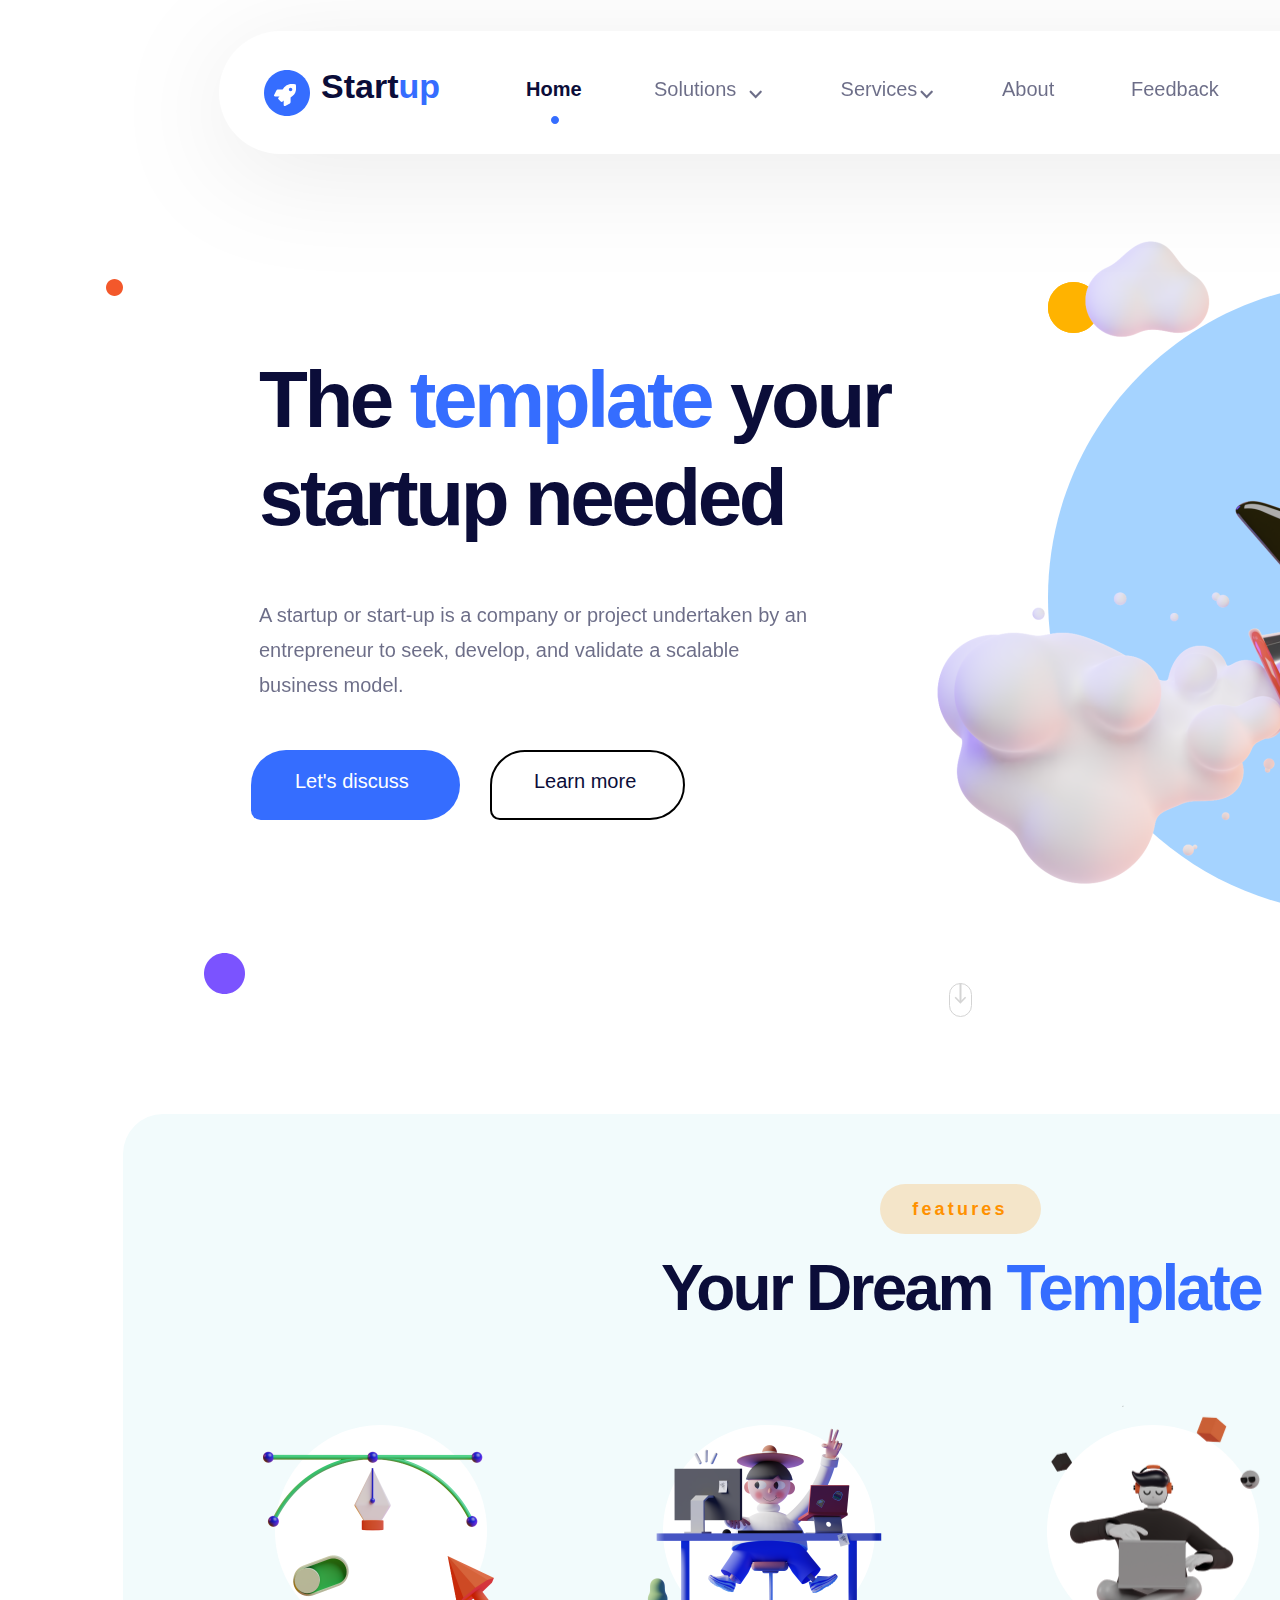
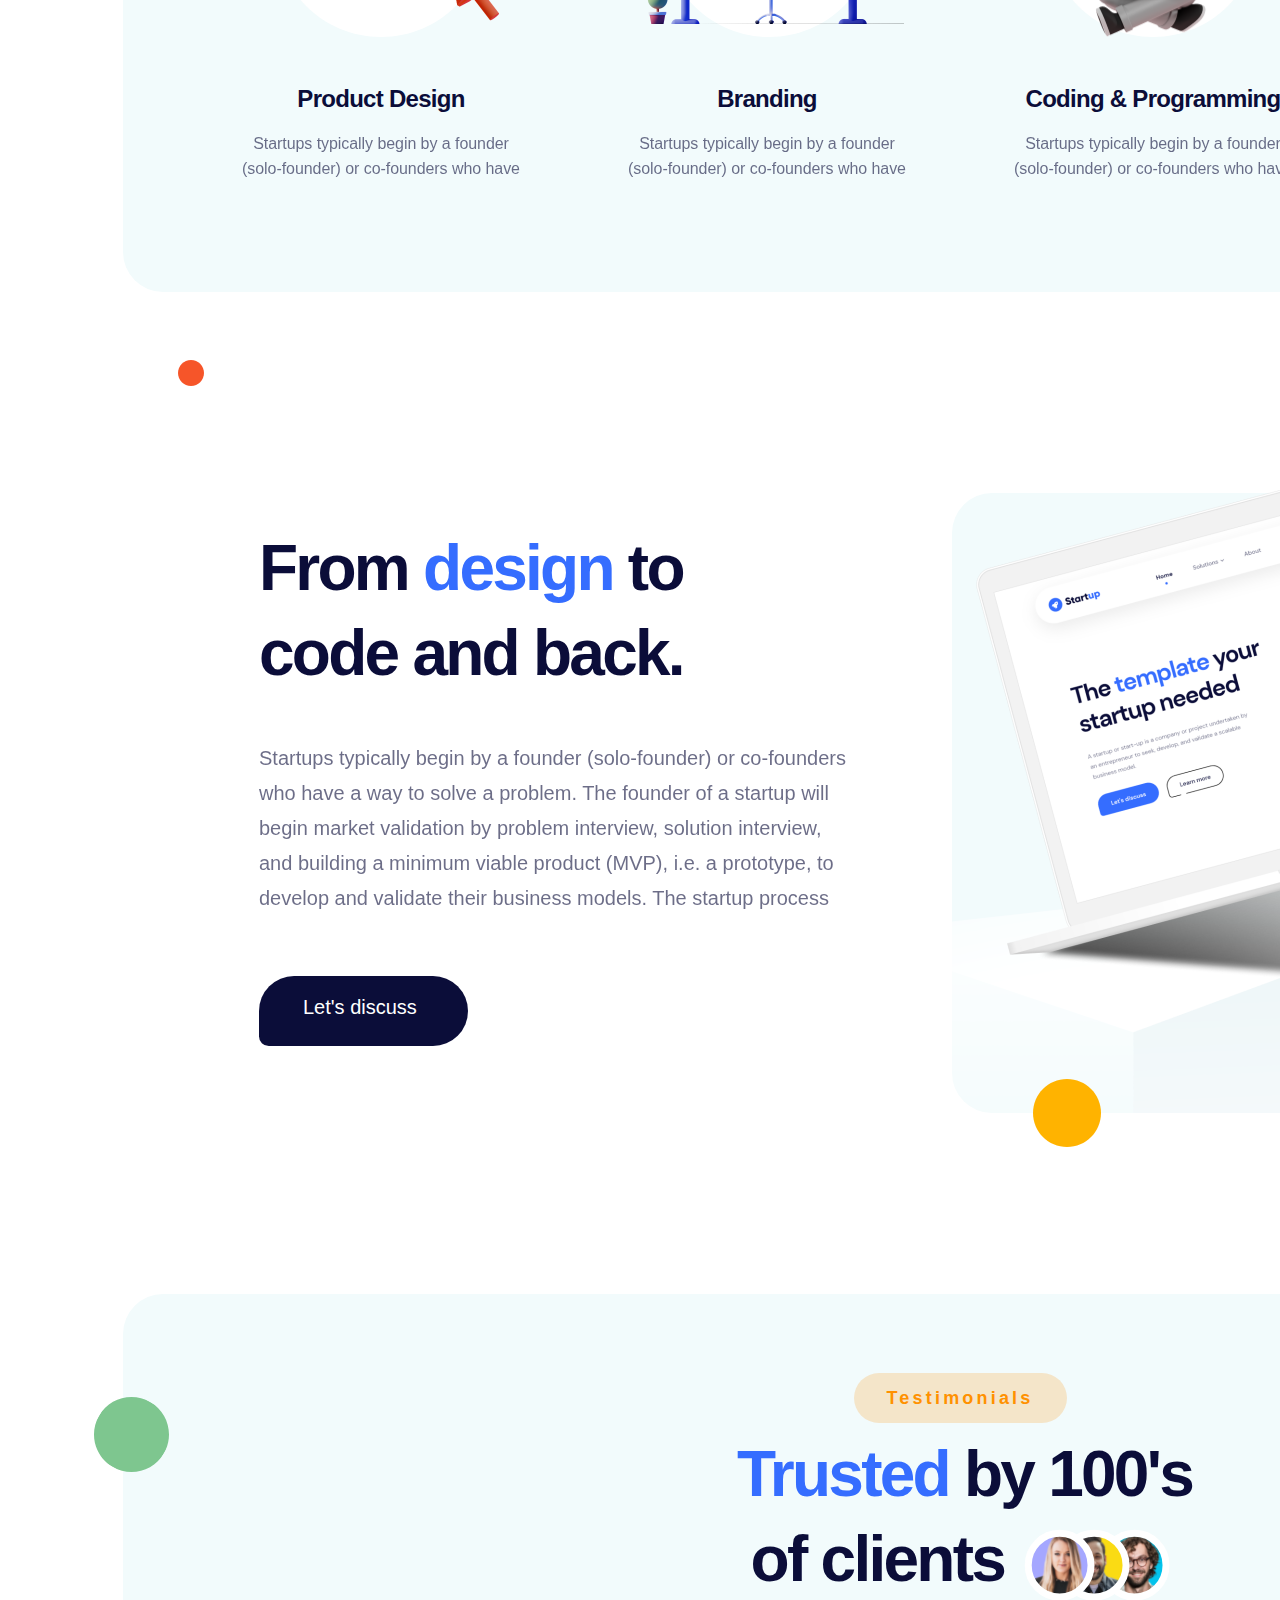
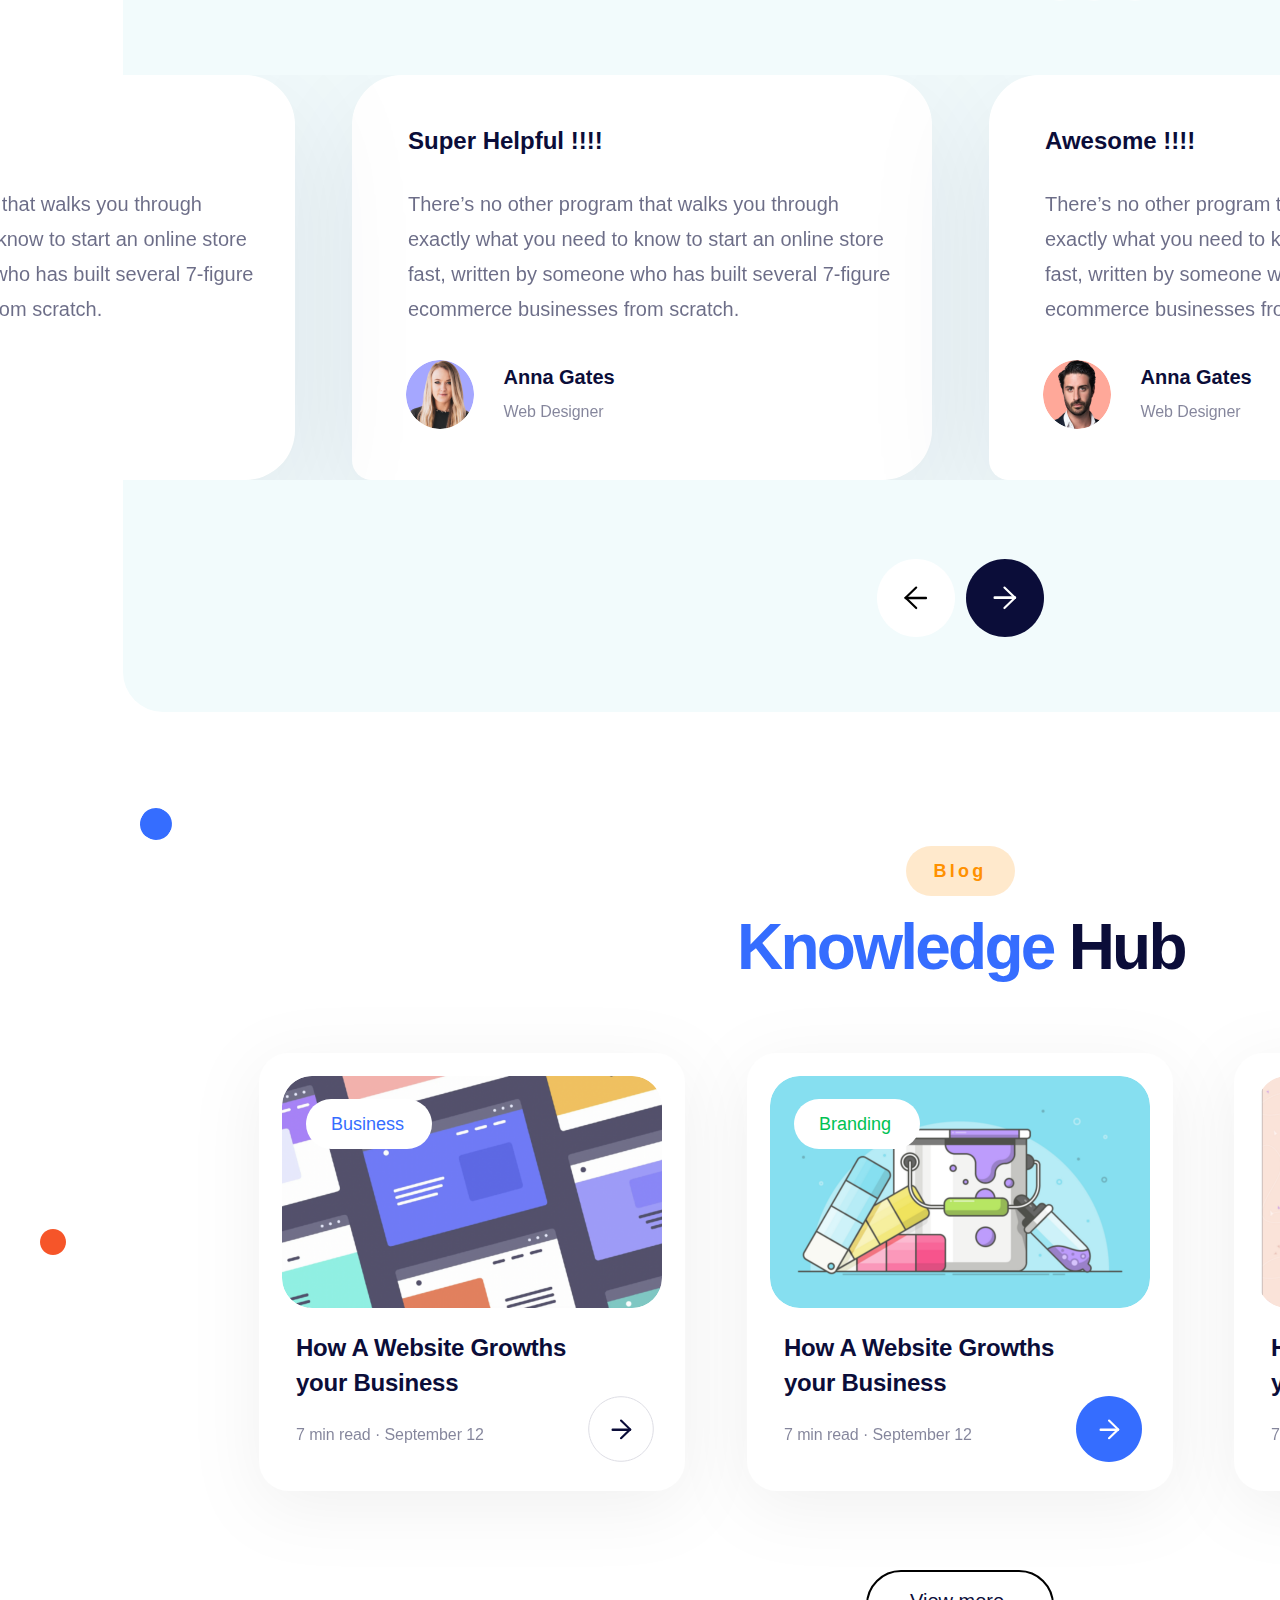
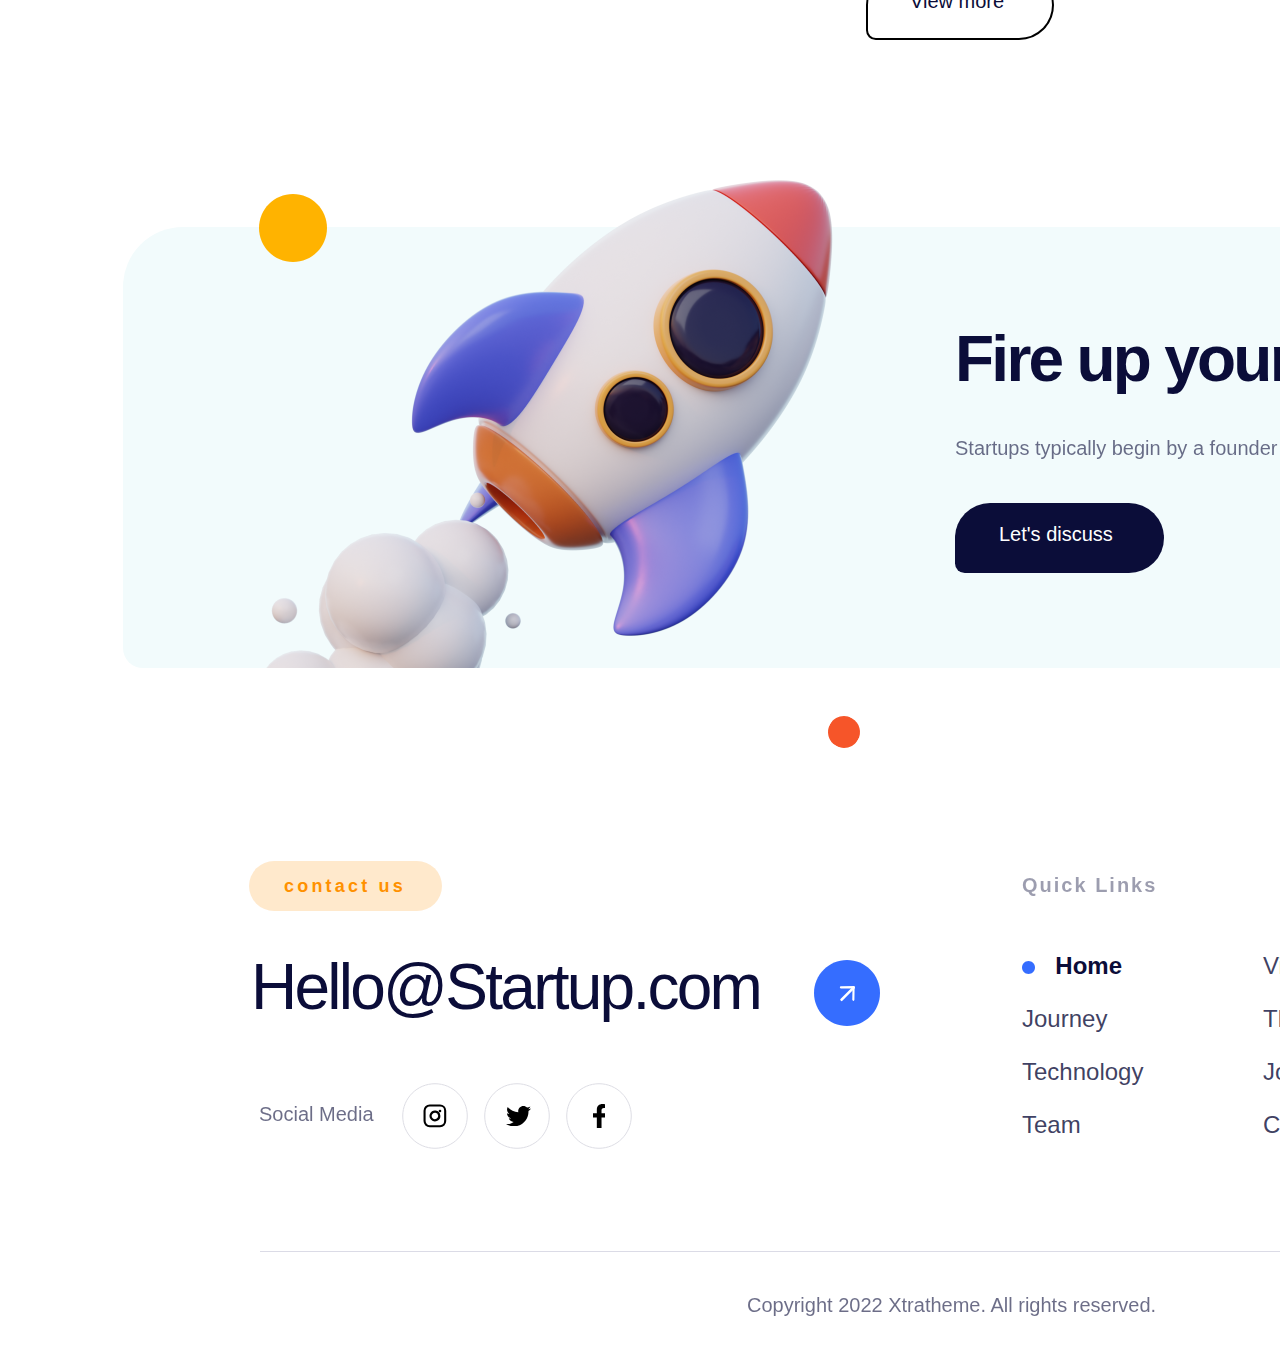
==== commit 3e96de8a: "template update 004" ====
--- a/index.html
+++ b/index.html
@@ -3,44 +3,44 @@
 
     <head>
         <meta charset="utf-8">
-        <title>XtraStartup Ligh</title>
+        <title>index</title>
         
-        <link rel="stylesheet" href="xtrastartupLigh.css">
+        <link rel="stylesheet" href="index.css">
     </head>
 
     <body>
-        <div data-layer="e8de3100-7cdc-42e0-8cd7-110b122ad0a3" class="xtrastartupLigh">        <svg data-layer="0fa3686a-7de2-4456-a816-1a74795f1aa1" preserveAspectRatio="none" viewBox="0 0 51 51" class="ellipse14"><path d="M 25.5 0 C 39.58325958251953 0 51 11.41673946380615 51 25.5 C 51 39.58325958251953 39.58325958251953 51 25.5 51 C 11.41673946380615 51 0 39.58325958251953 0 25.5 C 0 11.41673946380615 11.41673946380615 0 25.5 0 Z"  /></svg>
+        <div data-layer="e8de3100-7cdc-42e0-8cd7-110b122ad0a3" class="index">        <svg data-layer="0fa3686a-7de2-4456-a816-1a74795f1aa1" preserveAspectRatio="none" viewBox="0 0 51 51" class="ellipse14"><path d="M 25.5 0 C 39.58325958251953 0 51 11.41673946380615 51 25.5 C 51 39.58325958251953 39.58325958251953 51 25.5 51 C 11.41673946380615 51 0 39.58325958251953 0 25.5 C 0 11.41673946380615 11.41673946380615 0 25.5 0 Z"  /></svg>
         <svg data-layer="535a3fc0-32ca-4f8c-bb9e-fff30e976188" preserveAspectRatio="none" viewBox="0 0 51 51" class="ellipse15"><path d="M 25.5 0 C 39.58325958251953 0 51 11.41673946380615 51 25.5 C 51 39.58325958251953 39.58325958251953 51 25.5 51 C 11.41673946380615 51 0 39.58325958251953 0 25.5 C 0 11.41673946380615 11.41673946380615 0 25.5 0 Z"  /></svg>
         <div data-layer="39c1aa70-077b-4a37-aa7f-8b28bd48fc1e" class="hero">            <svg data-layer="bf2d9364-b590-47ed-b408-9fe7719ee20a" preserveAspectRatio="none" viewBox="0 0 632 632" class="ellipse1"><path d="M 316 0 C 490.52197265625 0 632 141.47802734375 632 316 C 632 490.52197265625 490.52197265625 632 316 632 C 141.47802734375 632 0 490.52197265625 0 316 C 0 141.47802734375 141.47802734375 0 316 0 Z"  /></svg>
             <svg data-layer="8300ae3f-3d15-4ee2-a4c5-91c993d93c00" preserveAspectRatio="none" viewBox="0 0 26 26" class="ellipse16"><path d="M 13 0 C 20.17970085144043 0 26 5.820298671722412 26 13 C 26 20.17970085144043 20.17970085144043 26 13 26 C 5.820298671722412 26 0 20.17970085144043 0 13 C 0 5.820298671722412 5.820298671722412 0 13 0 Z"  /></svg>
             <div data-layer="34a9b04a-9775-453b-ac63-0884f619eb07" class="saly1"></div>
             <div data-layer="fa89f5ad-068e-4635-a911-d017c3f35026" class="theTemplateYourStartupNeeded"><span class="theTemplateYourStartupNeeded-0">The </span><span class="theTemplateYourStartupNeeded-4">template </span><span class="theTemplateYourStartupNeeded-13">your <br />startup needed</span></div>
             <div data-layer="41c4d43e-be60-407d-9d83-da5dfee498b7" class="aStartupOrStartUpIsACompanyOrProjectUndertakenByAnEntrepreneurToSeekDevelopAndValidateAScalableBusinessModel">A startup or start-up is a company or project undertaken by an entrepreneur to seek, develop, and validate a scalable business model.</div>
-            <div data-layer="e2919955-32b6-4a21-a7ce-e75d104f68fb" class="buttonae222bbb">                <div data-layer="b05496fc-0a34-4238-8b40-75b1d9cad37a" class="rectangle1bd20ab45"></div>
+            <div data-layer="e2919955-32b6-4a21-a7ce-e75d104f68fb" class="buttone0ea08b1">                <div data-layer="b05496fc-0a34-4238-8b40-75b1d9cad37a" class="rectangle115649326"></div>
                 <div data-layer="5bd747ab-b52b-432f-bf1a-2652506db125" class="learnMore">Learn more</div>
 </div>
-            <div data-layer="3148851b-4483-45e1-a7f7-c6aa4f6a7252" class="button5d3fe6f9">                <div data-layer="dd073b77-3b80-4763-bdc0-d8f2f2f96c27" class="rectangle1f83bf982"></div>
-                <div data-layer="03a44ca6-6a11-4a22-a110-e5bb333b4aca" class="letsDiscuss829cc656">Let's discuss</div>
-</div>
-</div>
-        <div data-layer="b92c4d9a-4a1e-4c06-9748-12c0dff8f556" class="featurescd6469a6">            <div data-layer="d55d37de-1c48-48ba-9ce0-d2d48c95062b" class="rectangle5"></div>
+            <div data-layer="3148851b-4483-45e1-a7f7-c6aa4f6a7252" class="buttondb3f7932">                <div data-layer="dd073b77-3b80-4763-bdc0-d8f2f2f96c27" class="rectangle1a378b87b"></div>
+                <div data-layer="03a44ca6-6a11-4a22-a110-e5bb333b4aca" class="letsDiscuss2f42aa98">Let's discuss</div>
+</div>
+</div>
+        <div data-layer="b92c4d9a-4a1e-4c06-9748-12c0dff8f556" class="features437588a2">            <div data-layer="d55d37de-1c48-48ba-9ce0-d2d48c95062b" class="rectangle5"></div>
             <div data-layer="459b9ffa-8460-4586-8628-30ed1bf28c75" class="yourDreamTemplate"><span class="yourDreamTemplate-0">Your Dream </span><span class="yourDreamTemplate-11">Template</span></div>
-            <div data-layer="82d525b9-aea6-45ce-9a4b-2967dee0e11f" class="group5">                <div data-layer="18dc44df-2e96-45b3-bb32-bb3961b75754" class="rectangle61293538b"></div>
+            <div data-layer="82d525b9-aea6-45ce-9a4b-2967dee0e11f" class="group5">                <div data-layer="18dc44df-2e96-45b3-bb32-bb3961b75754" class="rectangle638c671c0"></div>
                 <div data-layer="3d0bc772-72cd-4bfd-bc9a-94f2d484ae1c" class="features">features</div>
 </div>
-            <div data-layer="05e81858-7c71-48dc-be1a-1dfa07e835c6" class="[base64]">Startups typically begin by a founder (solo-founder) or co-founders who have a way to solve a problem. The founder of a startup will begin market validation by problem interview, solution interview, and building a minimum viable product (MVP), i.e. a prototype, to develop and validate their business models. The startup process can take a long period of time (by some estimates, three years or longer), and hence sustaining effort is required. Over the long term, sustaining effort is especially challenging because of the high failure rates and uncertain outcomes.</div>
-            <div data-layer="55126218-ea0e-4f52-a6c7-2b37ad920bdd" class="[base64]">Startups typically begin by a founder (solo-founder) or co-founders who have a way to solve a problem. The founder of a startup will begin market validation by problem interview, solution interview, and building a minimum viable product (MVP), i.e. a prototype, to develop and validate their business models. The startup process can take a long period of time (by some estimates, three years or longer), and hence sustaining effort is required. Over the long term, sustaining effort is especially challenging because of the high failure rates and uncertain outcomes.</div>
-            <div data-layer="b47e6dfb-0c4b-43ab-8f5e-858604a43ff0" class="[base64]">Startups typically begin by a founder (solo-founder) or co-founders who have a way to solve a problem. The founder of a startup will begin market validation by problem interview, solution interview, and building a minimum viable product (MVP), i.e. a prototype, to develop and validate their business models. The startup process can take a long period of time (by some estimates, three years or longer), and hence sustaining effort is required. Over the long term, sustaining effort is especially challenging because of the high failure rates and uncertain outcomes.</div>
-            <div data-layer="f008d5cb-2c2b-4dff-95ac-8190abcd0f85" class="[base64]">Startups typically begin by a founder (solo-founder) or co-founders who have a way to solve a problem. The founder of a startup will begin market validation by problem interview, solution interview, and building a minimum viable product (MVP), i.e. a prototype, to develop and validate their business models. The startup process can take a long period of time (by some estimates, three years or longer), and hence sustaining effort is required. Over the long term, sustaining effort is especially challenging because of the high failure rates and uncertain outcomes.</div>
-            <div data-layer="b4eff811-fec6-47a7-8e82-1efbfc0950d0" class="productDesignd82200cb">Product Design</div>
+            <div data-layer="05e81858-7c71-48dc-be1a-1dfa07e835c6" class="[base64]">Startups typically begin by a founder (solo-founder) or co-founders who have a way to solve a problem. The founder of a startup will begin market validation by problem interview, solution interview, and building a minimum viable product (MVP), i.e. a prototype, to develop and validate their business models. The startup process can take a long period of time (by some estimates, three years or longer), and hence sustaining effort is required. Over the long term, sustaining effort is especially challenging because of the high failure rates and uncertain outcomes.</div>
+            <div data-layer="55126218-ea0e-4f52-a6c7-2b37ad920bdd" class="[base64]">Startups typically begin by a founder (solo-founder) or co-founders who have a way to solve a problem. The founder of a startup will begin market validation by problem interview, solution interview, and building a minimum viable product (MVP), i.e. a prototype, to develop and validate their business models. The startup process can take a long period of time (by some estimates, three years or longer), and hence sustaining effort is required. Over the long term, sustaining effort is especially challenging because of the high failure rates and uncertain outcomes.</div>
+            <div data-layer="b47e6dfb-0c4b-43ab-8f5e-858604a43ff0" class="[base64]">Startups typically begin by a founder (solo-founder) or co-founders who have a way to solve a problem. The founder of a startup will begin market validation by problem interview, solution interview, and building a minimum viable product (MVP), i.e. a prototype, to develop and validate their business models. The startup process can take a long period of time (by some estimates, three years or longer), and hence sustaining effort is required. Over the long term, sustaining effort is especially challenging because of the high failure rates and uncertain outcomes.</div>
+            <div data-layer="f008d5cb-2c2b-4dff-95ac-8190abcd0f85" class="[base64]">Startups typically begin by a founder (solo-founder) or co-founders who have a way to solve a problem. The founder of a startup will begin market validation by problem interview, solution interview, and building a minimum viable product (MVP), i.e. a prototype, to develop and validate their business models. The startup process can take a long period of time (by some estimates, three years or longer), and hence sustaining effort is required. Over the long term, sustaining effort is especially challenging because of the high failure rates and uncertain outcomes.</div>
+            <div data-layer="b4eff811-fec6-47a7-8e82-1efbfc0950d0" class="productDesign6c5ac630">Product Design</div>
             <div data-layer="44032afa-6f9f-475f-9f96-9edc445531ba" class="codingProgramming">Coding & Programming</div>
-            <div data-layer="93bac422-0362-41d9-8d10-def03193989c" class="branding28d3b712">Branding</div>
+            <div data-layer="93bac422-0362-41d9-8d10-def03193989c" class="branding324df7f5">Branding</div>
             <div data-layer="ef05cc19-f008-438d-ab6b-9d7e20983740" class="onlineMarketing">Online Marketing</div>
             <svg data-layer="9d2b50fd-fd75-4667-a00b-5a91d49a28de" preserveAspectRatio="none" viewBox="0 0 212 212" class="ellipse10"><path d="M 106 0 C 164.5421752929688 0 212 47.45782089233398 212 106 C 212 164.5421752929688 164.5421752929688 212 106 212 C 47.45782089233398 212 0 164.5421752929688 0 106 C 0 47.45782089233398 47.45782089233398 0 106 0 Z"  /></svg>
             <svg data-layer="be2e1dc9-17af-4fb3-a5be-6db02c74a632" preserveAspectRatio="none" viewBox="0 0 212 212" class="ellipse11"><path d="M 106 0 C 164.5421752929688 0 212 47.45782089233398 212 106 C 212 164.5421752929688 164.5421752929688 212 106 212 C 47.45782089233398 212 0 164.5421752929688 0 106 C 0 47.45782089233398 47.45782089233398 0 106 0 Z"  /></svg>
             <svg data-layer="683993ef-1038-4177-832d-a7e3f14a7412" preserveAspectRatio="none" viewBox="0 0 212 212" class="ellipse12"><path d="M 106 0 C 164.5421752929688 0 212 47.45782089233398 212 106 C 212 164.5421752929688 164.5421752929688 212 106 212 C 47.45782089233398 212 0 164.5421752929688 0 106 C 0 47.45782089233398 47.45782089233398 0 106 0 Z"  /></svg>
             <svg data-layer="4e0d2916-d0be-4cb1-8ca5-243457318c2d" preserveAspectRatio="none" viewBox="0 0 212 212" class="ellipse13"><path d="M 106 0 C 164.5421752929688 0 212 47.45782089233398 212 106 C 212 164.5421752929688 164.5421752929688 212 106 212 C 47.45782089233398 212 0 164.5421752929688 0 106 C 0 47.45782089233398 47.45782089233398 0 106 0 Z"  /></svg>
-            <div data-layer="1b4b6ae5-0cf5-4b55-b576-5dcefe47c4cf" class="saly438063986d"></div>
+            <div data-layer="1b4b6ae5-0cf5-4b55-b576-5dcefe47c4cf" class="saly436d6cb649"></div>
             <div data-layer="1cf561af-98aa-4ba9-81b8-2e72a5240302" class="saly13"></div>
             <div data-layer="e6697620-8418-4000-92ee-d93bf7c7563c" class="saly27"></div>
             <div data-layer="8538339c-53e2-4ff7-b0e8-6cbe078f91ea" class="saly10"></div>
@@ -53,19 +53,19 @@
         <svg data-layer="10dedc59-c5f3-4329-a2d3-ec6e3097d90f" preserveAspectRatio="none" viewBox="0 0 41 41" class="ellipse27"><path d="M 20.5 0 C 31.82183837890625 0 41 9.178162574768066 41 20.5 C 41 31.82183837890625 31.82183837890625 41 20.5 41 C 9.178162574768066 41 0 31.82183837890625 0 20.5 C 0 9.178162574768066 9.178162574768066 0 20.5 0 Z"  /></svg>
         <svg data-layer="7d5339e5-d4fb-4f85-ab03-26c2161c3906" preserveAspectRatio="none" viewBox="0 0 17 17" class="ellipse28"><path d="M 8.5 0 C 13.19441986083984 0 17 3.805579662322998 17 8.5 C 17 13.19441986083984 13.19441986083984 17 8.5 17 C 3.805579662322998 17 0 13.19441986083984 0 8.5 C 0 3.805579662322998 3.805579662322998 0 8.5 0 Z"  /></svg>
         <div data-layer="d96b71b4-5c51-4144-b0d9-5c4c9b44da6d" class="fromDesignToCodeAndBack"><span class="fromDesignToCodeAndBack-0">From </span><span class="fromDesignToCodeAndBack-5">design </span><span class="fromDesignToCodeAndBack-12">to <br />code and back.</span></div>
-        <div data-layer="8c98d235-1bc3-4633-ac13-475aa70fbe01" class="[base64]">Startups typically begin by a founder (solo-founder) or co-founders who have a way to solve a problem. The founder of a startup will begin market validation by problem interview, solution interview, and building a minimum viable product (MVP), i.e. a prototype, to develop and validate their business models. The startup process can take a long period of time (by some estimates, three years or longer), and hence sustaining effort is required. Over the long term, sustaining effort is especially challenging be cause of the high failure rates and uncertain outcomes.</div>
-        <div data-layer="a65418e2-0087-4f68-8a37-64e9b4966a5c" class="button368e2b4b">            <div data-layer="16780a18-a797-4bf1-9edf-f429358544a3" class="rectangle16a6c690c"></div>
-            <div data-layer="ad5f685f-c9d7-445b-afa1-f9c9abb6bb64" class="letsDiscussd529b247">Let's discuss</div>
+        <div data-layer="8c98d235-1bc3-4633-ac13-475aa70fbe01" class="[base64]">Startups typically begin by a founder (solo-founder) or co-founders who have a way to solve a problem. The founder of a startup will begin market validation by problem interview, solution interview, and building a minimum viable product (MVP), i.e. a prototype, to develop and validate their business models. The startup process can take a long period of time (by some estimates, three years or longer), and hence sustaining effort is required. Over the long term, sustaining effort is especially challenging be cause of the high failure rates and uncertain outcomes.</div>
+        <div data-layer="a65418e2-0087-4f68-8a37-64e9b4966a5c" class="button2c29c9c8">            <div data-layer="16780a18-a797-4bf1-9edf-f429358544a3" class="rectangle12028192f"></div>
+            <div data-layer="ad5f685f-c9d7-445b-afa1-f9c9abb6bb64" class="letsDiscuss4f21b8c9">Let's discuss</div>
 </div>
         <div data-layer="a6631b96-a6ec-4569-a424-e38dda10224a" class="cta">            <div data-layer="aac0a769-fff9-4575-bdaf-11359a2df89a" class="rectangle17"></div>
             <div data-layer="7f31abf0-43ce-4185-8059-21e5bc2f16ed" class="maskGroup2"></div>
             <div data-layer="ad7488c2-3481-4e6e-9193-2147f24fee92" class="fireUpYourRocket"><span class="fireUpYourRocket-0">Fire up your </span><span class="fireUpYourRocket-13">Rocket</span><span class="fireUpYourRocket-19">!</span></div>
             <div data-layer="5dd2dd5b-c1d2-42c7-aa7d-f387cf33c880" class="[base64]">Startups typically begin by a founder (solo-founder) or co-founders who have a way to solve a problem. The founder of a startup will begin market validation by problem interview, solution interview, and building a minimum viable product (MVP), i.e. a prototype, to develop and validate their business models. The startup process can take a long period of time (by some estimates, three years or longer), and hence sustaining effort is required. Over the long term, sustaining effort is especially challenging be cause of the high failure rates and uncertain outcomes.</div>
-            <div data-layer="af6f70dd-85e0-4942-a5fd-d989c7a5e8fa" class="button03ad6d47">                <div data-layer="61112fcc-9712-4eab-a3ad-36ee1cc3ee5b" class="rectangle1c872366b"></div>
-                <div data-layer="fcdf3950-c005-4760-a569-5b5a6cc207cc" class="letsDiscuss6f6833d7">Let's discuss</div>
-</div>
-</div>
-        <div data-layer="605ae2c6-5131-42c4-927b-18affa3391e7" class="group1d502349b">            <div data-layer="2f4a843f-4f62-46f0-9d58-6aa0f5574c67" class="rectangle2"></div>
+            <div data-layer="af6f70dd-85e0-4942-a5fd-d989c7a5e8fa" class="buttoncd4f908a">                <div data-layer="61112fcc-9712-4eab-a3ad-36ee1cc3ee5b" class="rectangle1b756b333"></div>
+                <div data-layer="fcdf3950-c005-4760-a569-5b5a6cc207cc" class="letsDiscuss75030b3b">Let's discuss</div>
+</div>
+</div>
+        <div data-layer="605ae2c6-5131-42c4-927b-18affa3391e7" class="group1a739b995">            <div data-layer="2f4a843f-4f62-46f0-9d58-6aa0f5574c67" class="rectangle2"></div>
             <svg data-layer="8e29733d-a727-455d-bbdb-57df822b21c6" preserveAspectRatio="none" viewBox="829.375 881.8974609375 2.25 20.51531982421875" class="path1"><path d="M 830.5 883.0224609375 L 830.5 901.2877807617188"  /></svg>
             <svg data-layer="b8ea599d-613c-4bdd-94b4-e6196b794254" preserveAspectRatio="none" viewBox="730.4788818359375 875.2216796875 12.0452880859375 7.147705078125" class="path2"><path d="M 731.6038818359375 876.3466796875 L 736.50146484375 881.244384765625 L 741.399169921875 876.3466796875"  /></svg>
 </div>
@@ -80,66 +80,97 @@
 </div>
                 <svg data-layer="6d614493-626f-43cd-b38f-0c9ff4e54e37" preserveAspectRatio="none" viewBox="0 0 8 8" class="ellipse7"><path d="M 4 0 C 6.209138870239258 0 8 1.790861129760742 8 4 C 8 6.209138870239258 6.209138870239258 8 4 8 C 1.790861129760742 8 0 6.209138870239258 0 4 C 0 1.790861129760742 1.790861129760742 0 4 0 Z"  /></svg>
 </div>
-            <div data-layer="09e5b691-5199-4875-aa5b-a11aabbc050f" class="buttonade1886f">                <div data-layer="6c00c75c-efec-421a-97ff-39e1fc9a4f2f" class="rectangle1c9b1e353"></div>
+            <div data-layer="09e5b691-5199-4875-aa5b-a11aabbc050f" class="button704113d2">                <div data-layer="6c00c75c-efec-421a-97ff-39e1fc9a4f2f" class="rectangle1b69ce204"></div>
                 <div data-layer="55dbf2f6-9003-4855-8269-30428f84719d" class="downloadApp">Download App</div>
 </div>
-            <div data-layer="efec80f9-702a-4d7b-b3b5-e93db197f97f" class="buttona5841f67">                <div data-layer="6442d51b-8000-4a16-9936-23d1ac73457e" class="rectangle1f2617579"></div>
+            <div data-layer="efec80f9-702a-4d7b-b3b5-e93db197f97f" class="button28a72371">                <div data-layer="6442d51b-8000-4a16-9936-23d1ac73457e" class="rectangle191ea9509"></div>
                 <div data-layer="1bcaa30f-ef41-40f8-8e43-41f6c2ef3625" class="letsDiscuss">Let's Discuss</div>
 </div>
-            <div data-layer="f0d2808f-5ca3-41ba-881c-95bd8d007bee" class="group4a8df44e1">                <div data-layer="e8fdeee6-b2f8-4859-994d-a283351cb61c" class="startup"><span class="startup-0"></span><span class="startup-0">Start</span><span class="startup-5">up</span></div>
-                <div data-layer="7ffc329b-13be-4c50-b492-aa7ea35a2b1a" class="group325e94a62">                    <svg data-layer="769b074c-e1b4-4f29-9d1a-bf9598ed6771" preserveAspectRatio="none" viewBox="0 0 46 46" class="ellipse6"><path d="M 23 0 C 35.70254898071289 0 46 10.29745101928711 46 23 C 46 35.70254898071289 35.70254898071289 46 23 46 C 10.29745101928711 46 0 35.70254898071289 0 23 C 0 10.29745101928711 10.29745101928711 0 23 0 Z"  /></svg>
+            <div data-layer="f0d2808f-5ca3-41ba-881c-95bd8d007bee" class="group44aae4e96">                <div data-layer="e8fdeee6-b2f8-4859-994d-a283351cb61c" class="startup"><span class="startup-0"></span><span class="startup-0">Start</span><span class="startup-5">up</span></div>
+                <div data-layer="7ffc329b-13be-4c50-b492-aa7ea35a2b1a" class="group32de0e574">                    <svg data-layer="769b074c-e1b4-4f29-9d1a-bf9598ed6771" preserveAspectRatio="none" viewBox="0 0 46 46" class="ellipse6"><path d="M 23 0 C 35.70254898071289 0 46 10.29745101928711 46 23 C 46 35.70254898071289 35.70254898071289 46 23 46 C 10.29745101928711 46 0 35.70254898071289 0 23 C 0 10.29745101928711 10.29745101928711 0 23 0 Z"  /></svg>
                     <svg data-layer="f96e0003-0e15-4a89-b919-33070d50a097" preserveAspectRatio="none" viewBox="0.0040628910064697266 0 22.111328125 22.117576599121094" class="iconAwesomeRocket"><path d="M 21.81860542297363 0.8250775337219238 C 21.76190757751465 0.5610269904136658 21.55564498901367 0.3547623157501221 21.29159545898438 0.2980646193027496 C 19.90062522888184 0 18.81247138977051 0 17.72820854187012 0 C 13.27019691467285 0 10.59625339508057 2.384517192840576 8.600948333740234 5.529315948486328 L 4.099740505218506 5.529315948486328 C 3.315752506256104 5.52997875213623 2.599176406860352 5.972762107849121 2.247851610183716 6.673624515533447 L 0.1130170598626137 10.94156551361084 C -0.04727922007441521 11.26302528381348 -0.02975531667470932 11.64455127716064 0.1593338400125504 11.9499626159668 C 0.348423033952713 12.25537300109863 0.6821293234825134 12.44114303588867 1.041337490081787 12.44095993041992 L 5.523971557617188 12.44095993041992 L 4.553317546844482 13.41161441802979 C 4.01362419128418 13.95142364501953 4.01362419128418 14.82650375366211 4.553318023681641 15.36631393432617 L 6.752083778381348 17.56551361083984 C 7.291942596435547 18.10549354553223 8.167357444763184 18.10549354553223 8.70721435546875 17.56551361083984 L 9.67786979675293 16.59485816955566 L 9.67786979675293 21.08051681518555 C 9.677760124206543 21.43960189819336 9.863471031188965 21.77317237854004 10.1687536239624 21.96223449707031 C 10.47403430938721 22.15130043029785 10.85541152954102 22.16893005371094 11.17683410644531 22.00883674621582 L 15.44045448303223 19.87529945373535 C 16.14253997802734 19.52458381652832 16.58584976196289 18.80692291259766 16.58519554138184 18.02211380004883 L 16.58519554138184 13.51183319091797 C 19.72092056274414 11.5117769241333 22.11450958251953 8.829195022583008 22.11450958251953 4.393214702606201 C 22.11882972717285 3.304630279541016 22.11882972717285 2.216046333312988 21.81860542297363 0.8250777125358582 Z M 16.58951377868652 7.257226943969727 C 15.63521671295166 7.257227420806885 14.86160469055176 6.483614921569824 14.86160469055176 5.529316425323486 C 14.86160469055176 4.57501745223999 15.63521671295166 3.801405191421509 16.58951568603516 3.801405191421509 C 17.54381561279297 3.801405191421509 18.31742668151855 4.57501745223999 18.31742668151855 5.529316425323486 C 18.31742668151855 6.483614921569824 17.54381561279297 7.257227420806885 16.58951568603516 7.257227420806885 Z"  /></svg>
 </div>
 </div>
 </div>
-        <div data-layer="d4b46e24-d7b3-479a-ae10-3ff5143af009" class="group6c5200d80">            <div data-layer="4cc53794-433d-4dcf-bcfb-ae4eb63490ea" class="rectangle8"></div>
-            <div data-layer="ced3c49b-fc02-4805-95bd-3c70c8b026b1" class="group16f403906"></div>
-</div>
-        <div data-layer="b03f02df-1141-438c-b67e-c299213d8c2b" class="testimonials1733c438">            <div data-layer="bd11b226-acd7-439e-961f-89d076691cb5" class="rectangle14"></div>
-            <div data-layer="0236679f-d345-494b-a93f-195e7007befd" class="group704b6bcb0">                <div data-layer="434f5cab-c5a8-41b4-b8fa-2ebe2ad719e9" class="trustedBy100sofClients"><span class="trustedBy100sofClients-0">Trusted </span><span class="trustedBy100sofClients-8">by 100's<br />of clients           </span></div>
+        <div data-layer="d4b46e24-d7b3-479a-ae10-3ff5143af009" class="group6a1fb5877">            <div data-layer="4cc53794-433d-4dcf-bcfb-ae4eb63490ea" class="rectangle8"></div>
+            <div data-layer="ced3c49b-fc02-4805-95bd-3c70c8b026b1" class="group16b3f3016"></div>
+</div>
+        <div data-layer="b03f02df-1141-438c-b67e-c299213d8c2b" class="testimonials983da8a0">            <div data-layer="bd11b226-acd7-439e-961f-89d076691cb5" class="rectangle14"></div>
+            <div data-layer="0236679f-d345-494b-a93f-195e7007befd" class="group7a04c7957">                <div data-layer="434f5cab-c5a8-41b4-b8fa-2ebe2ad719e9" class="trustedBy100sofClients"><span class="trustedBy100sofClients-0">Trusted </span><span class="trustedBy100sofClients-8">by 100's<br />of clients           </span></div>
                 <svg data-layer="9a55aad1-5954-4373-ab42-1ccd0fa87e6f" preserveAspectRatio="none" viewBox="-4.5 -4.5 64.5 65.5" class="group1"><defs><pattern id="img-group1" patternContentUnits="userSpaceOnUse" width="100%" height="100%"><image xlink:href="assets/group1.png" x="0" y="0" width="54.00px" height="55.00px" /></pattern></defs><path d="M 27 0 C 41.91168594360352 0 54 12.31217098236084 54 27.5 C 54 42.68782806396484 41.91168594360352 55 27 55 C 12.08831310272217 55 0 42.68782806396484 0 27.5 C 0 12.31217098236084 12.08831310272217 0 27 0 Z" fill="url(#img-group1)" /></svg>
                 <svg data-layer="8207d513-31a1-4aa9-b2a1-b038030f43ba" preserveAspectRatio="none" viewBox="-4.5 -4.5 65.5 65.5" class="group7"><defs><pattern id="img-group7" patternContentUnits="userSpaceOnUse" width="100%" height="100%"><image xlink:href="assets/group7.png" x="0" y="0" width="55.00px" height="55.00px" /></pattern></defs><path d="M 27.5 0 C 42.68782806396484 0 55 12.31217098236084 55 27.5 C 55 42.68782806396484 42.68782806396484 55 27.5 55 C 12.31217098236084 55 0 42.68782806396484 0 27.5 C 0 12.31217098236084 12.31217098236084 0 27.5 0 Z" fill="url(#img-group7)" /></svg>
-                <svg data-layer="910412a1-b744-4fb9-bc6d-ede1737b33a0" preserveAspectRatio="none" viewBox="-4.5 -4.5 64.5 65.5" class="group3840177cf"><defs><pattern id="img-group3840177cf" patternContentUnits="userSpaceOnUse" width="100%" height="100%"><image xlink:href="assets/group3840177cf.png" x="0" y="0" width="54.00px" height="55.00px" /></pattern></defs><path d="M 27 0 C 41.91168594360352 0 54 12.31217098236084 54 27.5 C 54 42.68782806396484 41.91168594360352 55 27 55 C 12.08831310272217 55 0 42.68782806396484 0 27.5 C 0 12.31217098236084 12.08831310272217 0 27 0 Z" fill="url(#img-group3840177cf)" /></svg>
-</div>
-            <div data-layer="00b75a9c-e8c2-4592-9324-f6714eb5c80c" class="group8">                <div data-layer="fac8c266-6939-4667-9a3f-5ec3b478f473" class="rectangle9100a9674"></div>
-                <div data-layer="c10a0c71-4d2e-46c4-931f-01116580b4bb" class="theresNoOtherProgramThatWalksYouThroughExactlyWhatYouNeedToKnowToStartAnOnlineStoreFastWrittenBySomeoneWhoHasBuiltSeveral7FigureEcommerceBusinessesFromScratch5defe545">There’s no other program that walks you through exactly what you need to know to start an online store fast, written by someone who has built several 7-figure ecommerce businesses from scratch. </div>
-                <div data-layer="89f913b0-83b2-4846-84a1-6afef1c704bd" class="webDesigner130434b1">Web Designer</div>
-                <div data-layer="c62fbb80-ebf4-441f-8ac0-c604f222c624" class="annaGatesc95ec71c">Anna Gates</div>
-                <div data-layer="0c6913ef-8f73-4007-80a7-90d13548d3c7" class="superHelpful10d96fca">Super Helpful !!!!</div>
-                <svg data-layer="bdb37d68-e53e-45d5-b150-907dc1c2f27c" preserveAspectRatio="none" viewBox="0 0 68 69" class="group32b6a91b8"><defs><pattern id="img-group32b6a91b8" patternContentUnits="userSpaceOnUse" width="100%" height="100%"><image xlink:href="assets/group32b6a91b8.png" x="0" y="0" width="68.00px" height="69.00px" /></pattern></defs><path d="M 34 0 C 52.77767944335938 0 68 15.44617652893066 68 34.5 C 68 53.55382537841797 52.77767944335938 69 34 69 C 15.22231864929199 69 0 53.55382537841797 0 34.5 C 0 15.44617652893066 15.22231864929199 0 34 0 Z" fill="url(#img-group32b6a91b8)" /></svg>
-</div>
-            <div data-layer="e6b79e29-5881-4c58-bc31-1ec09c8aa8a0" class="group9">                <div data-layer="9c932ba2-e444-45c5-a4c0-d2fa0d17fd96" class="rectangle9114d61a4"></div>
-                <div data-layer="3112f2ad-ed64-4eca-bbfe-3509fef0a0ce" class="theresNoOtherProgramThatWalksYouThroughExactlyWhatYouNeedToKnowToStartAnOnlineStoreFastWrittenBySomeoneWhoHasBuiltSeveral7FigureEcommerceBusinessesFromScratch8b7b4baf">There’s no other program that walks you through exactly what you need to know to start an online store fast, written by someone who has built several 7-figure ecommerce businesses from scratch. </div>
-                <div data-layer="a18f6485-0e95-4fe6-9b10-27d53bfb5e86" class="webDesigner13328489">Web Designer</div>
-                <div data-layer="6025fbfd-bfaf-4a82-b6dc-c04e84474723" class="annaGatesdb0362d8">Anna Gates</div>
-                <div data-layer="b65448c0-10fe-4b90-a0c0-3c9337b5c74b" class="superHelpful">Super Helpful !!!!</div>
-                <svg data-layer="d57ba906-7548-4eed-8151-ba928cafd4d6" preserveAspectRatio="none" viewBox="0 0 68 69" class="group3"><defs><pattern id="img-group3" patternContentUnits="userSpaceOnUse" width="100%" height="100%"><image xlink:href="assets/group3.png" x="0" y="0" width="68.00px" height="69.00px" /></pattern></defs><path d="M 34 0 C 52.77767944335938 0 68 15.44617652893066 68 34.5 C 68 53.55382537841797 52.77767944335938 69 34 69 C 15.22231864929199 69 0 53.55382537841797 0 34.5 C 0 15.44617652893066 15.22231864929199 0 34 0 Z" fill="url(#img-group3)" /></svg>
-</div>
-            <div data-layer="d4814f9a-3798-490a-88c5-b0c0bfa71100" class="group10">                <div data-layer="31d18519-d44d-4c18-9c1c-303b149b2925" class="rectangle90cd57927"></div>
-                <div data-layer="a41c99ef-00a3-49f4-a554-4019306a5ad2" class="theresNoOtherProgramThatWalksYouThroughExactlyWhatYouNeedToKnowToStartAnOnlineStoreFastWrittenBySomeoneWhoHasBuiltSeveral7FigureEcommerceBusinessesFromScratch9e9b042c">There’s no other program that walks you through exactly what you need to know to start an online store fast, written by someone who has built several 7-figure ecommerce businesses from scratch. </div>
-                <div data-layer="82d7b80b-ec79-4179-b845-9863c541cb8b" class="webDesigner9b31bd1f">Web Designer</div>
-                <div data-layer="edbc3098-b4b7-41b7-9f1a-3ad51f0013cd" class="annaGates31e7c130">Anna Gates</div>
-                <div data-layer="1018ecf6-7837-4f41-b4b3-c8ffeaf769dc" class="awesome">Awesome !!!!</div>
-                <svg data-layer="3681850d-7dc9-495d-a127-e5e5c971c759" preserveAspectRatio="none" viewBox="0 0 68 69" class="group4"><defs><pattern id="img-group4" patternContentUnits="userSpaceOnUse" width="100%" height="100%"><image xlink:href="assets/group4.png" x="0" y="0" width="68.00px" height="69.00px" /></pattern></defs><path d="M 34 0 C 52.77767944335938 0 68 15.44617652893066 68 34.5 C 68 53.55382537841797 52.77767944335938 69 34 69 C 15.22231864929199 69 0 53.55382537841797 0 34.5 C 0 15.44617652893066 15.22231864929199 0 34 0 Z" fill="url(#img-group4)" /></svg>
-</div>
-            <div data-layer="dc707057-c72c-412e-940e-6a20780f517f" class="group11">                <div data-layer="74896a66-0b26-4780-b28e-0251e7664ced" class="rectangle9"></div>
-                <div data-layer="8407c254-394a-4068-898b-42412d4eeb36" class="theresNoOtherProgramThatWalksYouThroughExactlyWhatYouNeedToKnowToStartAnOnlineStoreFastWrittenBySomeoneWhoHasBuiltSeveral7FigureEcommerceBusinessesFromScratch">There’s no other program that walks you through exactly what you need to know to start an online store fast, written by someone who has built several 7-figure ecommerce businesses from scratch. </div>
-                <div data-layer="2d0fab3a-bdcc-4fff-b570-a584c4febcad" class="webDesigner">Web Designer</div>
-                <div data-layer="3c5f69ec-d8f7-4569-8b59-f578b1d550ba" class="annaGates">Anna Gates</div>
-                <div data-layer="5ff92fc0-75ec-454c-8ad7-20c6c6c2698f" class="greatSupport">Great Support !!!!</div>
-                <svg data-layer="bf4e2505-5eb0-406b-9344-23aa89209c2a" preserveAspectRatio="none" viewBox="0 0 68 69" class="group6"><defs><pattern id="img-group6" patternContentUnits="userSpaceOnUse" width="100%" height="100%"><image xlink:href="assets/group6.png" x="0" y="0" width="68.00px" height="69.00px" /></pattern></defs><path d="M 34 0 C 52.77767944335938 0 68 15.44617652893066 68 34.5 C 68 53.55382537841797 52.77767944335938 69 34 69 C 15.22231864929199 69 0 53.55382537841797 0 34.5 C 0 15.44617652893066 15.22231864929199 0 34 0 Z" fill="url(#img-group6)" /></svg>
+                <svg data-layer="910412a1-b744-4fb9-bc6d-ede1737b33a0" preserveAspectRatio="none" viewBox="-4.5 -4.5 64.5 65.5" class="group331d1e9e9"><defs><pattern id="img-group331d1e9e9" patternContentUnits="userSpaceOnUse" width="100%" height="100%"><image xlink:href="assets/group331d1e9e9.png" x="0" y="0" width="54.00px" height="55.00px" /></pattern></defs><path d="M 27 0 C 41.91168594360352 0 54 12.31217098236084 54 27.5 C 54 42.68782806396484 41.91168594360352 55 27 55 C 12.08831310272217 55 0 42.68782806396484 0 27.5 C 0 12.31217098236084 12.08831310272217 0 27 0 Z" fill="url(#img-group331d1e9e9)" /></svg>
+</div>
+            <div data-layer="7ea44cf9-9149-4654-8c92-f987a7d2aef7" class="repeatGrid1">                <div data-layer="443719fb-40b4-4f3e-80f5-bba747018aa4" class="repeatGrid15ff833cacc7c">                    <div data-layer="00b75a9c-e8c2-4592-9324-f6714eb5c80c" class="group8">                        <div data-layer="fac8c266-6939-4667-9a3f-5ec3b478f473" class="rectangle9981fe319"></div>
+                        <div data-layer="c10a0c71-4d2e-46c4-931f-01116580b4bb" class="theresNoOtherProgramThatWalksYouThroughExactlyWhatYouNeedToKnowToStartAnOnlineStoreFastWrittenBySomeoneWhoHasBuiltSeveral7FigureEcommerceBusinessesFromScratch1c1faada">There’s no other program that walks you through exactly what you need to know to start an online store fast, written by someone who has built several 7-figure ecommerce businesses from scratch. </div>
+                        <div data-layer="89f913b0-83b2-4846-84a1-6afef1c704bd" class="webDesigner3eea01f2">Web Designer</div>
+                        <div data-layer="c62fbb80-ebf4-441f-8ac0-c604f222c624" class="annaGatesdb98a1e9">Anna Gates</div>
+                        <div data-layer="0c6913ef-8f73-4007-80a7-90d13548d3c7" class="superHelpfulb5660a78">Super Helpful !!!!</div>
+                        <svg data-layer="bdb37d68-e53e-45d5-b150-907dc1c2f27c" preserveAspectRatio="none" viewBox="0 0 68 69" class="group3b57ca4f2"><defs><pattern id="img-group3b57ca4f2" patternContentUnits="userSpaceOnUse" width="100%" height="100%"><image xlink:href="assets/group3b57ca4f2.png" x="0" y="0" width="68.00px" height="69.00px" /></pattern></defs><path d="M 34 0 C 52.77767944335938 0 68 15.44617652893066 68 34.5 C 68 53.55382537841797 52.77767944335938 69 34 69 C 15.22231864929199 69 0 53.55382537841797 0 34.5 C 0 15.44617652893066 15.22231864929199 0 34 0 Z" fill="url(#img-group3b57ca4f2)" /></svg>
+</div>
+                    <div data-layer="e6b79e29-5881-4c58-bc31-1ec09c8aa8a0" class="group9">                        <div data-layer="9c932ba2-e444-45c5-a4c0-d2fa0d17fd96" class="rectangle989726632"></div>
+                        <div data-layer="3112f2ad-ed64-4eca-bbfe-3509fef0a0ce" class="theresNoOtherProgramThatWalksYouThroughExactlyWhatYouNeedToKnowToStartAnOnlineStoreFastWrittenBySomeoneWhoHasBuiltSeveral7FigureEcommerceBusinessesFromScratch3bc8b1e3">There’s no other program that walks you through exactly what you need to know to start an online store fast, written by someone who has built several 7-figure ecommerce businesses from scratch. </div>
+                        <div data-layer="a18f6485-0e95-4fe6-9b10-27d53bfb5e86" class="webDesigner8497e8e7">Web Designer</div>
+                        <div data-layer="6025fbfd-bfaf-4a82-b6dc-c04e84474723" class="annaGates5dd739cf">Anna Gates</div>
+                        <div data-layer="b65448c0-10fe-4b90-a0c0-3c9337b5c74b" class="superHelpful">Super Helpful !!!!</div>
+                        <svg data-layer="d57ba906-7548-4eed-8151-ba928cafd4d6" preserveAspectRatio="none" viewBox="0 0 68 69" class="group3"><defs><pattern id="img-group3" patternContentUnits="userSpaceOnUse" width="100%" height="100%"><image xlink:href="assets/group3.png" x="0" y="0" width="68.00px" height="69.00px" /></pattern></defs><path d="M 34 0 C 52.77767944335938 0 68 15.44617652893066 68 34.5 C 68 53.55382537841797 52.77767944335938 69 34 69 C 15.22231864929199 69 0 53.55382537841797 0 34.5 C 0 15.44617652893066 15.22231864929199 0 34 0 Z" fill="url(#img-group3)" /></svg>
+</div>
+                    <div data-layer="d4814f9a-3798-490a-88c5-b0c0bfa71100" class="group10">                        <div data-layer="31d18519-d44d-4c18-9c1c-303b149b2925" class="rectangle94bbab0ba"></div>
+                        <div data-layer="a41c99ef-00a3-49f4-a554-4019306a5ad2" class="theresNoOtherProgramThatWalksYouThroughExactlyWhatYouNeedToKnowToStartAnOnlineStoreFastWrittenBySomeoneWhoHasBuiltSeveral7FigureEcommerceBusinessesFromScratchf0810696">There’s no other program that walks you through exactly what you need to know to start an online store fast, written by someone who has built several 7-figure ecommerce businesses from scratch. </div>
+                        <div data-layer="82d7b80b-ec79-4179-b845-9863c541cb8b" class="webDesigner943070ae">Web Designer</div>
+                        <div data-layer="edbc3098-b4b7-41b7-9f1a-3ad51f0013cd" class="annaGates9ca81930">Anna Gates</div>
+                        <div data-layer="1018ecf6-7837-4f41-b4b3-c8ffeaf769dc" class="awesome">Awesome !!!!</div>
+                        <svg data-layer="3681850d-7dc9-495d-a127-e5e5c971c759" preserveAspectRatio="none" viewBox="0 0 68 69" class="group4"><defs><pattern id="img-group4" patternContentUnits="userSpaceOnUse" width="100%" height="100%"><image xlink:href="assets/group4.png" x="0" y="0" width="68.00px" height="69.00px" /></pattern></defs><path d="M 34 0 C 52.77767944335938 0 68 15.44617652893066 68 34.5 C 68 53.55382537841797 52.77767944335938 69 34 69 C 15.22231864929199 69 0 53.55382537841797 0 34.5 C 0 15.44617652893066 15.22231864929199 0 34 0 Z" fill="url(#img-group4)" /></svg>
+</div>
+                    <div data-layer="dc707057-c72c-412e-940e-6a20780f517f" class="group11">                        <div data-layer="74896a66-0b26-4780-b28e-0251e7664ced" class="rectangle9"></div>
+                        <div data-layer="8407c254-394a-4068-898b-42412d4eeb36" class="theresNoOtherProgramThatWalksYouThroughExactlyWhatYouNeedToKnowToStartAnOnlineStoreFastWrittenBySomeoneWhoHasBuiltSeveral7FigureEcommerceBusinessesFromScratch">There’s no other program that walks you through exactly what you need to know to start an online store fast, written by someone who has built several 7-figure ecommerce businesses from scratch. </div>
+                        <div data-layer="2d0fab3a-bdcc-4fff-b570-a584c4febcad" class="webDesigner">Web Designer</div>
+                        <div data-layer="3c5f69ec-d8f7-4569-8b59-f578b1d550ba" class="annaGates">Anna Gates</div>
+                        <div data-layer="5ff92fc0-75ec-454c-8ad7-20c6c6c2698f" class="greatSupport">Great Support !!!!</div>
+                        <svg data-layer="bf4e2505-5eb0-406b-9344-23aa89209c2a" preserveAspectRatio="none" viewBox="0 0 68 69" class="group6"><defs><pattern id="img-group6" patternContentUnits="userSpaceOnUse" width="100%" height="100%"><image xlink:href="assets/group6.png" x="0" y="0" width="68.00px" height="69.00px" /></pattern></defs><path d="M 34 0 C 52.77767944335938 0 68 15.44617652893066 68 34.5 C 68 53.55382537841797 52.77767944335938 69 34 69 C 15.22231864929199 69 0 53.55382537841797 0 34.5 C 0 15.44617652893066 15.22231864929199 0 34 0 Z" fill="url(#img-group6)" /></svg>
+</div>
+</div>
+                <div data-layer="2a0c75f3-6fd4-4dbc-a105-d60282a612ca" class="repeatGrid168b4e736c331">                    <div data-layer="a4187700-5271-4c80-aa9d-bed89849cdfb" class="group8bc7d613f">                        <div data-layer="92258204-3c25-409a-b8aa-159fd13dcc6e" class="rectangle9d44ab7b2"></div>
+                        <div data-layer="4602ffb1-bc54-4ce0-9862-fd5ead771e88" class="theresNoOtherProgramThatWalksYouThroughExactlyWhatYouNeedToKnowToStartAnOnlineStoreFastWrittenBySomeoneWhoHasBuiltSeveral7FigureEcommerceBusinessesFromScratchfee29395">There’s no other program that walks you through exactly what you need to know to start an online store fast, written by someone who has built several 7-figure ecommerce businesses from scratch. </div>
+                        <div data-layer="2d6eab87-05e9-4ffb-9cc6-347e3beacfeb" class="webDesigner27909933">Web Designer</div>
+                        <div data-layer="1d953c95-a72b-4636-9e0a-ea9f6b2ab0f8" class="annaGates1fb1248c">Anna Gates</div>
+                        <div data-layer="2fe64fce-086f-455d-bbba-34165b4f21aa" class="superHelpful7197e52a">Super Helpful !!!!</div>
+                        <svg data-layer="e94f640d-d7a1-496e-b831-b386fdbbccb6" preserveAspectRatio="none" viewBox="0 0 68 69" class="group3599f46ce"><defs><pattern id="img-group3599f46ce" patternContentUnits="userSpaceOnUse" width="100%" height="100%"><image xlink:href="assets/group3599f46ce.png" x="0" y="0" width="68.00px" height="69.00px" /></pattern></defs><path d="M 34 0 C 52.77767944335938 0 68 15.44617652893066 68 34.5 C 68 53.55382537841797 52.77767944335938 69 34 69 C 15.22231864929199 69 0 53.55382537841797 0 34.5 C 0 15.44617652893066 15.22231864929199 0 34 0 Z" fill="url(#img-group3599f46ce)" /></svg>
+</div>
+                    <div data-layer="81291307-a440-4607-9439-e2326e8664b6" class="group97943b9de">                        <div data-layer="76a18e8d-2300-418a-9e82-598bf926dd94" class="rectangle9a3edfcd8"></div>
+                        <div data-layer="5d715a44-e7c3-4a2c-985f-8281ac7dd541" class="theresNoOtherProgramThatWalksYouThroughExactlyWhatYouNeedToKnowToStartAnOnlineStoreFastWrittenBySomeoneWhoHasBuiltSeveral7FigureEcommerceBusinessesFromScratch6c78e431">There’s no other program that walks you through exactly what you need to know to start an online store fast, written by someone who has built several 7-figure ecommerce businesses from scratch. </div>
+                        <div data-layer="062d83b3-ac26-4d57-b93b-81fa0ae1ec33" class="webDesignere6f032b0">Web Designer</div>
+                        <div data-layer="6ffeab96-2d6c-429a-b9f3-b1203172106b" class="annaGatesea8cf990">Anna Gates</div>
+                        <div data-layer="eb4b263f-93cd-4de3-a734-c3c714ee3104" class="superHelpful38e493e3">Super Helpful !!!!</div>
+                        <svg data-layer="8021872c-f35f-403e-b0a6-1e8c912864b1" preserveAspectRatio="none" viewBox="0 0 68 69" class="group31231dfe0"><defs><pattern id="img-group31231dfe0" patternContentUnits="userSpaceOnUse" width="100%" height="100%"><image xlink:href="assets/group31231dfe0.png" x="0" y="0" width="68.00px" height="69.00px" /></pattern></defs><path d="M 34 0 C 52.77767944335938 0 68 15.44617652893066 68 34.5 C 68 53.55382537841797 52.77767944335938 69 34 69 C 15.22231864929199 69 0 53.55382537841797 0 34.5 C 0 15.44617652893066 15.22231864929199 0 34 0 Z" fill="url(#img-group31231dfe0)" /></svg>
+</div>
+                    <div data-layer="6528f095-d3cf-4f76-a55b-81cea1187423" class="group106cfcb53f">                        <div data-layer="eb5bf5d2-660e-4d70-9032-cb52429f7d62" class="rectangle9e7b41e74"></div>
+                        <div data-layer="1c8c4803-06c0-491d-9e5b-0c81987f7002" class="theresNoOtherProgramThatWalksYouThroughExactlyWhatYouNeedToKnowToStartAnOnlineStoreFastWrittenBySomeoneWhoHasBuiltSeveral7FigureEcommerceBusinessesFromScratch9a30182f">There’s no other program that walks you through exactly what you need to know to start an online store fast, written by someone who has built several 7-figure ecommerce businesses from scratch. </div>
+                        <div data-layer="82409bab-2aa6-4be1-9558-841e7919b69c" class="webDesigner25c3452e">Web Designer</div>
+                        <div data-layer="602b6943-79c4-4ad8-8b8e-b5b33ce65c30" class="annaGates8dc8fa57">Anna Gates</div>
+                        <div data-layer="102291b0-ad19-46d9-b00b-e54918826816" class="awesome6a2ebada">Awesome !!!!</div>
+                        <svg data-layer="963d6f98-5d6f-446d-818a-ad72ed0196d9" preserveAspectRatio="none" viewBox="0 0 68 69" class="group48bc3cd4d"><defs><pattern id="img-group48bc3cd4d" patternContentUnits="userSpaceOnUse" width="100%" height="100%"><image xlink:href="assets/group48bc3cd4d.png" x="0" y="0" width="68.00px" height="69.00px" /></pattern></defs><path d="M 34 0 C 52.77767944335938 0 68 15.44617652893066 68 34.5 C 68 53.55382537841797 52.77767944335938 69 34 69 C 15.22231864929199 69 0 53.55382537841797 0 34.5 C 0 15.44617652893066 15.22231864929199 0 34 0 Z" fill="url(#img-group48bc3cd4d)" /></svg>
+</div>
+                    <div data-layer="b764e589-5257-41b7-8006-dff187cb2287" class="group11f4daf43f">                        <div data-layer="f8c67b9d-2656-45b8-9d96-31417c285149" class="rectangle90d2847ac"></div>
+                        <div data-layer="1815bc8d-3632-45ad-aa7e-e120b5c6119d" class="theresNoOtherProgramThatWalksYouThroughExactlyWhatYouNeedToKnowToStartAnOnlineStoreFastWrittenBySomeoneWhoHasBuiltSeveral7FigureEcommerceBusinessesFromScratche3a60537">There’s no other program that walks you through exactly what you need to know to start an online store fast, written by someone who has built several 7-figure ecommerce businesses from scratch. </div>
+                        <div data-layer="46eac4a4-bca1-48b2-985a-3e0eec8ce11c" class="webDesignera6027d97">Web Designer</div>
+                        <div data-layer="b15a6827-60b6-4c99-9bda-d02e7ea4504e" class="annaGatese0cf6c9b">Anna Gates</div>
+                        <div data-layer="6c872b17-2ab7-45f9-835d-74b1bed4e8bd" class="greatSupportfa27a06f">Great Support !!!!</div>
+                        <svg data-layer="9c79ac8e-5ec6-4e92-9c14-9e151059c845" preserveAspectRatio="none" viewBox="0 0 68 69" class="group67641a906"><defs><pattern id="img-group67641a906" patternContentUnits="userSpaceOnUse" width="100%" height="100%"><image xlink:href="assets/group67641a906.png" x="0" y="0" width="68.00px" height="69.00px" /></pattern></defs><path d="M 34 0 C 52.77767944335938 0 68 15.44617652893066 68 34.5 C 68 53.55382537841797 52.77767944335938 69 34 69 C 15.22231864929199 69 0 53.55382537841797 0 34.5 C 0 15.44617652893066 15.22231864929199 0 34 0 Z" fill="url(#img-group67641a906)" /></svg>
+</div>
+</div>
 </div>
             <div data-layer="e32a7303-b032-4993-aa2d-e34778fd2068" class="group12">                <svg data-layer="94e19360-cf14-4757-8d3b-dd51fa22981f" preserveAspectRatio="none" viewBox="0 0 78 78" class="ellipse18"><path d="M 39 0 C 60.53910064697266 0 78 17.46089744567871 78 39 C 78 60.53910064697266 60.53910064697266 78 39 78 C 17.46089744567871 78 0 60.53910064697266 0 39 C 0 17.46089744567871 17.46089744567871 0 39 0 Z"  /></svg>
-                <div data-layer="5802b3f7-f043-4673-b754-e1a2a6a25376" class="iconFeatherArrowLeft94992cfb">                    <svg data-layer="60ccd4d1-579c-4304-80c7-c0105fa6f825" preserveAspectRatio="none" viewBox="6 16.5 22.6324462890625 3" class="path6712771f1"><path d="M 27.13244819641113 18 L 7.5 18"  /></svg>
-                    <svg data-layer="bd233e9e-1350-4262-a0fe-fdd5befb23c7" preserveAspectRatio="none" viewBox="6 6 12.81622314453125 22.632568359375" class="path7666d257a"><path d="M 17.31622505187988 27.13244819641113 L 7.5 17.31622505187988 L 17.31622505187988 7.5"  /></svg>
-</div>
-</div>
-            <div data-layer="241779f8-5c21-4a65-aa5d-870d7f06e986" class="group13">                <svg data-layer="2234de38-4128-4850-8a57-fe31c48b3cec" preserveAspectRatio="none" viewBox="0 0 78 78" class="ellipse17b7332634"><path d="M 39 0 C 60.53910064697266 0 78 17.46089744567871 78 39 C 78 60.53910064697266 60.53910064697266 78 39 78 C 17.46089744567871 78 0 60.53910064697266 0 39 C 0 17.46089744567871 17.46089744567871 0 39 0 Z"  /></svg>
-                <div data-layer="8835b7e0-3aa3-48c0-a182-8a461ae186eb" class="iconFeatherArrowLeft799813bb">                    <svg data-layer="e1f90850-2292-4047-b6f9-e318702958b3" preserveAspectRatio="none" viewBox="6 16.5 22.6324462890625 3" class="path684d2711a"><path d="M 27.13244819641113 18 L 7.5 18"  /></svg>
-                    <svg data-layer="75cbd758-0989-4455-b517-b350c79976c3" preserveAspectRatio="none" viewBox="6 6 12.81622314453125 22.632568359375" class="path75bea6ca9"><path d="M 17.31622505187988 27.13244819641113 L 7.5 17.31622505187988 L 17.31622505187988 7.5"  /></svg>
-</div>
-</div>
-            <div data-layer="f7f147ba-1393-48d8-bf7d-fe5e256efb79" class="group15">                <div data-layer="47b53133-80b6-43b5-9264-abfe38fa02f5" class="rectangle6b0cd2442"></div>
+                <div data-layer="5802b3f7-f043-4673-b754-e1a2a6a25376" class="iconFeatherArrowLeft20ad1a1f">                    <svg data-layer="60ccd4d1-579c-4304-80c7-c0105fa6f825" preserveAspectRatio="none" viewBox="6 16.5 22.6324462890625 3" class="path6b0886ee7"><path d="M 27.13244819641113 18 L 7.5 18"  /></svg>
+                    <svg data-layer="bd233e9e-1350-4262-a0fe-fdd5befb23c7" preserveAspectRatio="none" viewBox="6 6 12.81622314453125 22.632568359375" class="path73a870946"><path d="M 17.31622505187988 27.13244819641113 L 7.5 17.31622505187988 L 17.31622505187988 7.5"  /></svg>
+</div>
+</div>
+            <div data-layer="241779f8-5c21-4a65-aa5d-870d7f06e986" class="group13">                <svg data-layer="2234de38-4128-4850-8a57-fe31c48b3cec" preserveAspectRatio="none" viewBox="0 0 78 78" class="ellipse17cc19cc07"><path d="M 39 0 C 60.53910064697266 0 78 17.46089744567871 78 39 C 78 60.53910064697266 60.53910064697266 78 39 78 C 17.46089744567871 78 0 60.53910064697266 0 39 C 0 17.46089744567871 17.46089744567871 0 39 0 Z"  /></svg>
+                <div data-layer="8835b7e0-3aa3-48c0-a182-8a461ae186eb" class="iconFeatherArrowLeftefc4a3b3">                    <svg data-layer="e1f90850-2292-4047-b6f9-e318702958b3" preserveAspectRatio="none" viewBox="6 16.5 22.6324462890625 3" class="path620e95f51"><path d="M 27.13244819641113 18 L 7.5 18"  /></svg>
+                    <svg data-layer="75cbd758-0989-4455-b517-b350c79976c3" preserveAspectRatio="none" viewBox="6 6 12.81622314453125 22.632568359375" class="path76b06d43c"><path d="M 17.31622505187988 27.13244819641113 L 7.5 17.31622505187988 L 17.31622505187988 7.5"  /></svg>
+</div>
+</div>
+            <div data-layer="f7f147ba-1393-48d8-bf7d-fe5e256efb79" class="group15">                <div data-layer="47b53133-80b6-43b5-9264-abfe38fa02f5" class="rectangle6593f841d"></div>
                 <div data-layer="79f056a3-7d5d-4e8c-bb33-4fe8b1f19769" class="testimonials">Testimonials</div>
 </div>
 </div>
@@ -150,49 +181,49 @@
         <svg data-layer="1e61d512-d7bb-47de-94d8-b7fa4f5821ef" preserveAspectRatio="none" viewBox="0 0 32 32" class="ellipse33"><path d="M 16 0 C 24.83655548095703 0 32 7.163444519042969 32 16 C 32 24.83655548095703 24.83655548095703 32 16 32 C 7.163444519042969 32 0 24.83655548095703 0 16 C 0 7.163444519042969 7.163444519042969 0 16 0 Z"  /></svg>
         <svg data-layer="4445bf76-5d63-47d1-abe2-4e6c0c14d59a" preserveAspectRatio="none" viewBox="0 0 75 75" class="ellipse25"><path d="M 37.5 0 C 58.21067810058594 0 75 16.7893238067627 75 37.5 C 75 58.21067810058594 58.21067810058594 75 37.5 75 C 16.7893238067627 75 0 58.21067810058594 0 37.5 C 0 16.7893238067627 16.7893238067627 0 37.5 0 Z"  /></svg>
         <svg data-layer="9a9357c6-416a-4684-a4f7-32a3a71f8836" preserveAspectRatio="none" viewBox="0 0 47 47" class="ellipse32"><path d="M 23.5 0 C 36.47869110107422 0 47 10.52130889892578 47 23.5 C 47 36.47869110107422 36.47869110107422 47 23.5 47 C 10.52130889892578 47 0 36.47869110107422 0 23.5 C 0 10.52130889892578 10.52130889892578 0 23.5 0 Z"  /></svg>
-        <div data-layer="9f35df34-8175-48d9-b4e0-73d51c1bafd5" class="blog0831d4c3">            <div data-layer="5e0eb823-989b-4682-ba1c-3c91841af36c" class="knowledgeHub"><span class="knowledgeHub-0">Knowledge </span><span class="knowledgeHub-10">Hub</span></div>
+        <div data-layer="9f35df34-8175-48d9-b4e0-73d51c1bafd5" class="blog8b58cc5d">            <div data-layer="5e0eb823-989b-4682-ba1c-3c91841af36c" class="knowledgeHub"><span class="knowledgeHub-0">Knowledge </span><span class="knowledgeHub-10">Hub</span></div>
             <div data-layer="2e34e8b8-87b0-4742-aaea-406f2e004eee" class="button">                <div data-layer="bb9376e2-3089-41d0-bc2a-3bc1b57725ac" class="rectangle1"></div>
                 <div data-layer="26406825-7bee-46c0-8aa2-5dea5cbf51bd" class="viewMore">View more</div>
 </div>
-            <div data-layer="375089b1-5f56-417d-bdcd-fa62b6e0bb82" class="group14">                <div data-layer="48dec3e1-cfb9-4c02-af20-9349f47e166b" class="rectangle6bd0b4d6b"></div>
-                <div data-layer="2091ea97-6a64-49ff-82b1-bac1023fbae4" class="blog91272c39">Blog</div>
-</div>
-            <div data-layer="f26689cc-0f28-42c3-a3cb-0556b30ddd79" class="blog0658a57b">                <div data-layer="b555a51b-7acb-4c4b-8acd-b95e69057580" class="rectangle160bdc6cb0"></div>
+            <div data-layer="375089b1-5f56-417d-bdcd-fa62b6e0bb82" class="group14">                <div data-layer="48dec3e1-cfb9-4c02-af20-9349f47e166b" class="rectangle671994169"></div>
+                <div data-layer="2091ea97-6a64-49ff-82b1-bac1023fbae4" class="blog64cf51ea">Blog</div>
+</div>
+            <div data-layer="f26689cc-0f28-42c3-a3cb-0556b30ddd79" class="blog22a673d7">                <div data-layer="b555a51b-7acb-4c4b-8acd-b95e69057580" class="rectangle16420770a0"></div>
                 <div data-layer="462a570c-cf0b-4bbf-83f6-acd14278dba0" class="x15ov6570o4nmy5lak4prxna"></div>
-                <div data-layer="a4692724-5e95-4886-bb99-8526ac922901" class="howAWebsiteGrowthsYourBusiness27dfee85">How A Website Growths <br />your Business</div>
-                <div data-layer="2f98ff9d-5535-432f-9f09-77de4ca50bdb" class="group1740fdc4d3">                    <div data-layer="b100784c-04ca-4ac2-a915-917034f2920e" class="rectangle644484985"></div>
+                <div data-layer="a4692724-5e95-4886-bb99-8526ac922901" class="howAWebsiteGrowthsYourBusiness1ff7df7b">How A Website Growths <br />your Business</div>
+                <div data-layer="2f98ff9d-5535-432f-9f09-77de4ca50bdb" class="group177ab981b7">                    <div data-layer="b100784c-04ca-4ac2-a915-917034f2920e" class="rectangle6f58663ba"></div>
                     <div data-layer="cc46265d-f057-49a2-99bc-6e4ea927ba17" class="business">Business</div>
 </div>
-                <div data-layer="7f3a3ada-da62-4c83-82c1-23f2ec8ffeed" class="x7MinReadSeptember125d75a54a">7 min read · September 12</div>
-                <div data-layer="2664a85b-dd14-4b82-a1db-950588cd63de" class="group16936cacda">                    <svg data-layer="4d2658d4-ef58-4744-ad1a-c8ab8d266ab8" preserveAspectRatio="none" viewBox="-0.75 -0.75 67.5 67.5" class="ellipse176da50125"><path d="M 33 0 C 51.22539520263672 0 66 14.77460479736328 66 33 C 66 51.22539520263672 51.22539520263672 66 33 66 C 14.77460479736328 66 0 51.22539520263672 0 33 C 0 14.77460479736328 14.77460479736328 0 33 0 Z"  /></svg>
-                    <div data-layer="22584901-82c1-473c-a0dd-3ade2fea26ec" class="iconFeatherArrowLefte75cf6e5">                        <svg data-layer="90a31af3-ebff-4ca3-9ac2-fc0dd900d9d1" preserveAspectRatio="none" viewBox="-1.5 -1.4999990463256836 19.7489013671875 3" class="path6d463f4c8"><path d="M 16.74892044067383 9.5367431640625e-07 L 0 9.5367431640625e-07"  /></svg>
-                        <svg data-layer="c8d754df-b4b3-48b3-b1f0-9aefd8919995" preserveAspectRatio="none" viewBox="-1.5 -1.5 11.37445068359375 19.7490234375" class="path7ead7c03a"><path d="M 8.37446117401123 16.74892044067383 L 0 8.37446117401123 L 8.37446117401123 0"  /></svg>
-</div>
-</div>
-</div>
-            <div data-layer="fb8f20f7-56fd-4d62-b790-e9e697d94702" class="blogc09a9eb5">                <div data-layer="bf8be24b-fd31-4055-9daf-cf01a6c5e774" class="rectangle16d4c89373"></div>
+                <div data-layer="7f3a3ada-da62-4c83-82c1-23f2ec8ffeed" class="x7MinReadSeptember121ffc6842">7 min read · September 12</div>
+                <div data-layer="2664a85b-dd14-4b82-a1db-950588cd63de" class="group16f25a53d0">                    <svg data-layer="4d2658d4-ef58-4744-ad1a-c8ab8d266ab8" preserveAspectRatio="none" viewBox="-0.75 -0.75 67.5 67.5" class="ellipse178a5338e2"><path d="M 33 0 C 51.22539520263672 0 66 14.77460479736328 66 33 C 66 51.22539520263672 51.22539520263672 66 33 66 C 14.77460479736328 66 0 51.22539520263672 0 33 C 0 14.77460479736328 14.77460479736328 0 33 0 Z"  /></svg>
+                    <div data-layer="22584901-82c1-473c-a0dd-3ade2fea26ec" class="iconFeatherArrowLeft1e6e87d5">                        <svg data-layer="90a31af3-ebff-4ca3-9ac2-fc0dd900d9d1" preserveAspectRatio="none" viewBox="-1.5 -1.4999990463256836 19.7489013671875 3" class="path683539e5c"><path d="M 16.74892044067383 9.5367431640625e-07 L 0 9.5367431640625e-07"  /></svg>
+                        <svg data-layer="c8d754df-b4b3-48b3-b1f0-9aefd8919995" preserveAspectRatio="none" viewBox="-1.5 -1.5 11.37445068359375 19.7490234375" class="path70321c029"><path d="M 8.37446117401123 16.74892044067383 L 0 8.37446117401123 L 8.37446117401123 0"  /></svg>
+</div>
+</div>
+</div>
+            <div data-layer="fb8f20f7-56fd-4d62-b790-e9e697d94702" class="blogdea6d5dc">                <div data-layer="bf8be24b-fd31-4055-9daf-cf01a6c5e774" class="rectangle1616b41971"></div>
                 <div data-layer="f7552e9e-63c6-4dff-bbfd-a8a1eca0d329" class="x1rb6vxkh9ppjitmyb0mj6yw"></div>
-                <div data-layer="c1af5427-47ba-42c0-ab06-063fee6d5a3e" class="howAWebsiteGrowthsYourBusinessc43f9254">How A Website Growths <br />your Business</div>
-                <div data-layer="5237032a-0b69-4d25-8ba2-89b066d41eac" class="group17b621f2f3">                    <div data-layer="e67dc5e1-ee0e-4cf7-8565-ac88e3db001c" class="rectangle6faad6534"></div>
+                <div data-layer="c1af5427-47ba-42c0-ab06-063fee6d5a3e" class="howAWebsiteGrowthsYourBusinessc7c5f2ee">How A Website Growths <br />your Business</div>
+                <div data-layer="5237032a-0b69-4d25-8ba2-89b066d41eac" class="group178508584d">                    <div data-layer="e67dc5e1-ee0e-4cf7-8565-ac88e3db001c" class="rectangle69c027974"></div>
                     <div data-layer="21027dc9-c484-4c2b-b13b-8a2e40a48324" class="branding">Branding</div>
 </div>
-                <div data-layer="842a373e-b152-47d2-b424-68f9ea75b527" class="x7MinReadSeptember12c6a184bb">7 min read · September 12</div>
-                <div data-layer="49d3b780-03c6-4ae1-bbfd-edccd79a902d" class="group165f14e0e0">                    <svg data-layer="73a9ec96-ac0f-4615-bf78-79f93dd57165" preserveAspectRatio="none" viewBox="0 0 66 66" class="ellipse1720e45e55"><path d="M 33 0 C 51.22539520263672 0 66 14.77460479736328 66 33 C 66 51.22539520263672 51.22539520263672 66 33 66 C 14.77460479736328 66 0 51.22539520263672 0 33 C 0 14.77460479736328 14.77460479736328 0 33 0 Z"  /></svg>
-                    <div data-layer="3aa1f44a-cfe0-48d8-8cd9-516417189577" class="iconFeatherArrowLeft8030a56a">                        <svg data-layer="5327fbe3-d28d-4712-9440-cc6031698bdf" preserveAspectRatio="none" viewBox="-1.5 -1.4999990463256836 19.7489013671875 3" class="path672ed7e70"><path d="M 16.74892044067383 9.5367431640625e-07 L 0 9.5367431640625e-07"  /></svg>
-                        <svg data-layer="1a6d4251-00a1-4b0b-9f61-b3ad07d64c6f" preserveAspectRatio="none" viewBox="-1.5 -1.5 11.37451171875 19.7490234375" class="path7c0b3370c"><path d="M 8.37446117401123 16.74892044067383 L 0 8.37446117401123 L 8.37446117401123 0"  /></svg>
+                <div data-layer="842a373e-b152-47d2-b424-68f9ea75b527" class="x7MinReadSeptember12486f9b50">7 min read · September 12</div>
+                <div data-layer="49d3b780-03c6-4ae1-bbfd-edccd79a902d" class="group164cd94eff">                    <svg data-layer="73a9ec96-ac0f-4615-bf78-79f93dd57165" preserveAspectRatio="none" viewBox="0 0 66 66" class="ellipse17621b8ed8"><path d="M 33 0 C 51.22539520263672 0 66 14.77460479736328 66 33 C 66 51.22539520263672 51.22539520263672 66 33 66 C 14.77460479736328 66 0 51.22539520263672 0 33 C 0 14.77460479736328 14.77460479736328 0 33 0 Z"  /></svg>
+                    <div data-layer="3aa1f44a-cfe0-48d8-8cd9-516417189577" class="iconFeatherArrowLeft3f2dbc75">                        <svg data-layer="5327fbe3-d28d-4712-9440-cc6031698bdf" preserveAspectRatio="none" viewBox="-1.5 -1.4999990463256836 19.7489013671875 3" class="path6defd2cd5"><path d="M 16.74892044067383 9.5367431640625e-07 L 0 9.5367431640625e-07"  /></svg>
+                        <svg data-layer="1a6d4251-00a1-4b0b-9f61-b3ad07d64c6f" preserveAspectRatio="none" viewBox="-1.5 -1.5 11.37451171875 19.7490234375" class="path75393c20d"><path d="M 8.37446117401123 16.74892044067383 L 0 8.37446117401123 L 8.37446117401123 0"  /></svg>
 </div>
 </div>
 </div>
             <div data-layer="385a69fa-617e-4d4d-8880-5c905c510f64" class="blog">                <div data-layer="104a77c7-a32c-4651-ae1e-c9d44bacd345" class="rectangle16"></div>
                 <div data-layer="57fb07a0-687d-409d-aa01-a876e47f1a9a" class="x1oufqdcafywfkvuzpaqlqha"></div>
                 <div data-layer="cb5c9ba2-b1f3-4e52-b463-29715b40ee3e" class="howAWebsiteGrowthsYourBusiness">How A Website Growths <br />your Business</div>
-                <div data-layer="d81c5dac-4a4b-4aeb-a94b-bbc6a0d818b8" class="group17">                    <div data-layer="a35aedf7-b21e-4373-be48-76318104883f" class="rectangle65fad9e7c"></div>
+                <div data-layer="d81c5dac-4a4b-4aeb-a94b-bbc6a0d818b8" class="group17">                    <div data-layer="a35aedf7-b21e-4373-be48-76318104883f" class="rectangle6fd2b9fca"></div>
                     <div data-layer="7befc5f6-9e2b-40df-8abf-2362f091ff95" class="productDesign">Product Design</div>
 </div>
                 <div data-layer="95457551-e1d6-40cc-956b-2b2fe525aad6" class="x7MinReadSeptember12">7 min read · September 12</div>
-                <div data-layer="2a07252d-37e2-4897-b879-cd12bf163450" class="group16">                    <svg data-layer="5cb54886-53ed-4ab2-a632-f1e50621a9f9" preserveAspectRatio="none" viewBox="-0.75 -0.75 67.5 67.5" class="ellipse17b674e60d"><path d="M 33 0 C 51.22539520263672 0 66 14.77460479736328 66 33 C 66 51.22539520263672 51.22539520263672 66 33 66 C 14.77460479736328 66 0 51.22539520263672 0 33 C 0 14.77460479736328 14.77460479736328 0 33 0 Z"  /></svg>
-                    <div data-layer="06cc2c61-ab01-445a-b74d-80ae33ba3ae1" class="iconFeatherArrowLeftf8cba7bd">                        <svg data-layer="05c2f802-a70d-4f30-bb2c-a6cfcf79988c" preserveAspectRatio="none" viewBox="-1.5 -1.4999990463256836 19.7489013671875 3" class="path66051836c"><path d="M 16.74892044067383 9.5367431640625e-07 L 0 9.5367431640625e-07"  /></svg>
-                        <svg data-layer="e3e037fc-b640-42ab-bf68-867fb161ee94" preserveAspectRatio="none" viewBox="-1.5 -1.5 11.37451171875 19.7490234375" class="path7bf6ccf2a"><path d="M 8.37446117401123 16.74892044067383 L 0 8.37446117401123 L 8.37446117401123 0"  /></svg>
+                <div data-layer="2a07252d-37e2-4897-b879-cd12bf163450" class="group16">                    <svg data-layer="5cb54886-53ed-4ab2-a632-f1e50621a9f9" preserveAspectRatio="none" viewBox="-0.75 -0.75 67.5 67.5" class="ellipse17caa090a9"><path d="M 33 0 C 51.22539520263672 0 66 14.77460479736328 66 33 C 66 51.22539520263672 51.22539520263672 66 33 66 C 14.77460479736328 66 0 51.22539520263672 0 33 C 0 14.77460479736328 14.77460479736328 0 33 0 Z"  /></svg>
+                    <div data-layer="06cc2c61-ab01-445a-b74d-80ae33ba3ae1" class="iconFeatherArrowLeftd1d4d5d0">                        <svg data-layer="05c2f802-a70d-4f30-bb2c-a6cfcf79988c" preserveAspectRatio="none" viewBox="-1.5 -1.4999990463256836 19.7489013671875 3" class="path666569fbf"><path d="M 16.74892044067383 9.5367431640625e-07 L 0 9.5367431640625e-07"  /></svg>
+                        <svg data-layer="e3e037fc-b640-42ab-bf68-867fb161ee94" preserveAspectRatio="none" viewBox="-1.5 -1.5 11.37451171875 19.7490234375" class="path7e7ff9605"><path d="M 8.37446117401123 16.74892044067383 L 0 8.37446117401123 L 8.37446117401123 0"  /></svg>
 </div>
 </div>
 </div>
@@ -213,13 +244,13 @@
             <div data-layer="9d21126c-5477-4e4d-9532-3ad9e2152f92" class="visionthinkingjoinUsconnect">Vision<br />Thinking<br />Join us<br />Connect</div>
             <div data-layer="7ac15a31-a3fb-4f7c-8ac2-89f5fe401691" class="privacyTermsgooglealphabet">Privacy & Terms<br />Google<br />Alphabet</div>
             <div data-layer="6fe5386a-6f91-4718-b1ac-179cf124ca6c" class="socialMedia">Social Media</div>
-            <div data-layer="ea365aac-b3cd-4aa3-9a79-95b7a9e32370" class="group21">                <svg data-layer="ff28457b-0ad4-4203-bd79-b0b0eca38f7f" preserveAspectRatio="none" viewBox="-0.75 -0.75 67.5 67.5" class="ellipse34c4b45b4c"><path d="M 33 0 C 51.22539520263672 0 66 14.77460479736328 66 33 C 66 51.22539520263672 51.22539520263672 66 33 66 C 14.77460479736328 66 0 51.22539520263672 0 33 C 0 14.77460479736328 14.77460479736328 0 33 0 Z"  /></svg>
+            <div data-layer="ea365aac-b3cd-4aa3-9a79-95b7a9e32370" class="group21">                <svg data-layer="ff28457b-0ad4-4203-bd79-b0b0eca38f7f" preserveAspectRatio="none" viewBox="-0.75 -0.75 67.5 67.5" class="ellipse3400f41ccf"><path d="M 33 0 C 51.22539520263672 0 66 14.77460479736328 66 33 C 66 51.22539520263672 51.22539520263672 66 33 66 C 14.77460479736328 66 0 51.22539520263672 0 33 C 0 14.77460479736328 14.77460479736328 0 33 0 Z"  /></svg>
                 <div data-layer="8c4dde2b-7041-43ed-8932-e19977e85aa7" class="iconFeatherInstagram">                    <svg data-layer="d71ea08a-93fa-4ae1-b5aa-cf908a82f989" preserveAspectRatio="none" viewBox="1.5 1.5 22.74859619140625 22.74853515625" class="path8"><path d="M 7.937148571014404 3 L 17.81144714355469 3 C 20.53815841674805 3.000000476837158 22.74859619140625 5.210437297821045 22.74859619140625 7.937149524688721 L 22.74859619140625 17.81144714355469 C 22.74859619140625 20.53815841674805 20.53815841674805 22.74859619140625 17.81144714355469 22.74859619140625 L 7.937148571014404 22.74859619140625 C 5.210437297821045 22.74859619140625 3.000000476837158 20.53815841674805 3.000000476837158 17.81144714355469 L 3 7.937148571014404 C 3.000000476837158 5.210437297821045 5.210437774658203 3 7.937150001525879 3.000000476837158 Z"  /></svg>
                     <svg data-layer="507f2b21-85fa-4160-a5a0-4c4388c693fe" preserveAspectRatio="none" viewBox="10.564735412597656 10.434823036193848 10.899749755859375 10.8994140625" class="path9"><path d="M 19.92155838012695 15.30536651611328 C 20.17149925231934 16.99088096618652 19.31233978271484 18.64667510986328 17.79031562805176 19.41275024414062 C 16.26829147338867 20.1788272857666 14.42655944824219 19.88246726989746 13.22168827056885 18.67759704589844 C 12.01681900024414 17.47272682189941 11.720458984375 15.6309928894043 12.48653507232666 14.10897064208984 C 13.25261116027832 12.58694648742676 14.90840435028076 11.72778701782227 16.59391784667969 11.97772789001465 C 18.31498718261719 12.23294067382812 19.66634750366211 13.58429908752441 19.92155838012695 15.30536651611328 Z"  /></svg>
                     <svg data-layer="cb8087f2-98a5-4dcf-bf3e-18884fa834ab" preserveAspectRatio="none" viewBox="24.75 8.25 3 3" class="path10"><path d="M 26.25 9.75 L 26.25 9.75"  /></svg>
 </div>
 </div>
-            <div data-layer="4aff29c2-cdbd-45da-80d0-37196ad07a83" class="group22">                <svg data-layer="3802b804-9f55-410f-af33-e46b2bb71b7c" preserveAspectRatio="none" viewBox="-0.75 -0.75 67.5 67.5" class="ellipse3470525ba6"><path d="M 33 0 C 51.22539520263672 0 66 14.77460479736328 66 33 C 66 51.22539520263672 51.22539520263672 66 33 66 C 14.77460479736328 66 0 51.22539520263672 0 33 C 0 14.77460479736328 14.77460479736328 0 33 0 Z"  /></svg>
+            <div data-layer="4aff29c2-cdbd-45da-80d0-37196ad07a83" class="group22">                <svg data-layer="3802b804-9f55-410f-af33-e46b2bb71b7c" preserveAspectRatio="none" viewBox="-0.75 -0.75 67.5 67.5" class="ellipse34c35051ba"><path d="M 33 0 C 51.22539520263672 0 66 14.77460479736328 66 33 C 66 51.22539520263672 51.22539520263672 66 33 66 C 14.77460479736328 66 0 51.22539520263672 0 33 C 0 14.77460479736328 14.77460479736328 0 33 0 Z"  /></svg>
                 <svg data-layer="e95d3e31-abde-486f-a20e-07eb3668fde8" preserveAspectRatio="none" viewBox="-9.5367431640625e-7 3.380763053894043 25.057281494140625 20.35107421875" class="iconAwesomeTwitter"><path d="M 22.48164939880371 8.452630996704102 C 22.49755477905273 8.675210952758789 22.49755477905273 8.89784049987793 22.49755477905273 9.120419502258301 C 22.49755477905273 15.90940093994141 17.33030319213867 23.73190116882324 7.886072158813477 23.73190116882324 C 4.976480960845947 23.73190116882324 2.273612976074219 22.88920211791992 -9.5367431640625e-07 21.4265251159668 C 0.4133967161178589 21.47419357299805 0.8108398914337158 21.49009895324707 1.240143179893494 21.49009895324707 C 3.640903472900391 21.49009895324707 5.850943565368652 20.67925643920898 7.615775585174561 19.29601287841797 C 5.358067512512207 19.2482967376709 3.466040372848511 17.76966667175293 2.814157247543335 15.73453617095947 C 3.132170438766479 15.78220462799072 3.450134754180908 15.81401538848877 3.784053564071655 15.81401538848877 C 4.245118618011475 15.81401538848877 4.706233501434326 15.75039291381836 5.13548755645752 15.63915252685547 C 2.782394886016846 15.16213226318359 1.01751446723938 13.09524154663086 1.01751446723938 10.59904766082764 L 1.01751446723938 10.53547477722168 C 1.701159834861755 10.91706085205078 2.496192932128906 11.15554714202881 3.338796138763428 11.1873083114624 C 1.955550909042358 10.26512908935547 1.049325704574585 8.69111442565918 1.049325704574585 6.910377502441406 C 1.049325704574585 5.956435680389404 1.303667783737183 5.081972599029541 1.748876571655273 4.318799495697021 C 4.276880741119385 7.435065269470215 8.076841354370117 9.470145225524902 12.33781814575195 9.69277286529541 C 12.25833892822266 9.311186790466309 12.21062183380127 8.91374397277832 12.21062183380127 8.516251564025879 C 12.21062183380127 5.68613862991333 14.50014209747314 3.380763053894043 17.34611129760742 3.380763053894043 C 18.82473945617676 3.380763053894043 20.16026878356934 4.000835418701172 21.09835433959961 5.002493858337402 C 22.25897026062012 4.779913902282715 23.37191963195801 4.350610733032227 24.35772132873535 3.762349605560303 C 23.9760856628418 4.954826354980469 23.16524505615234 5.956484794616699 22.10001373291016 6.592413425445557 C 23.13348388671875 6.481172561645508 24.13514137268066 6.194921016693115 25.05727195739746 5.797477722167969 C 24.35782051086426 6.814992904663086 23.48330688476562 7.721218585968018 22.48164939880371 8.452630043029785 Z"  /></svg>
 </div>
             <div data-layer="d5722705-92ca-4ab0-8a4e-7a790c90f5f3" class="group23">                <svg data-layer="eada02b6-feb1-42d4-ae3d-4fc26b019684" preserveAspectRatio="none" viewBox="-0.75 -0.75 67.5 67.5" class="ellipse34"><path d="M 33 0 C 51.22539520263672 0 66 14.77460479736328 66 33 C 66 51.22539520263672 51.22539520263672 66 33 66 C 14.77460479736328 66 0 51.22539520263672 0 33 C 0 14.77460479736328 14.77460479736328 0 33 0 Z"  /></svg>
--- a/index.css
+++ b/index.css
@@ -0,0 +1,9330 @@
+
+
+      html {
+        height: 100%;
+        width: 100%;
+      }
+
+      body {
+        font-family: 'Open Sans', serif;
+        margin: 0;
+        padding: 0;
+        height: 100%;
+        width: 100%;
+        -webkit-font-smoothing: antialiased;
+        overflow: -moz-scrollbars-none;
+        -ms-overflow-style: none;
+      }
+
+      
+
+      .index {
+
+      display: block;
+      position: absolute;
+      box-sizing: content-box;
+      -ms-transform: rotate(0.00deg);
+    -webkit-transform: rotate(0.00deg);
+    transform: rotate(0.00deg);
+    -ms-transform-origin: center;
+    -webkit-transform-origin: center;
+    transform-origin: center;
+      opacity: 1;
+      cursor: default;
+      margin-top: 0.00px;
+      margin-right: 0.00px;
+      margin-bottom: 0.00px;
+      margin-left: 0.00px;
+      padding-top: 0.00px;
+      padding-right: 0.00px;
+      padding-bottom: 0.00px;
+      padding-left: 0.00px;
+      overflow-x: auto;
+      overflow-y: auto;
+      background-color: rgba(255, 255, 255, 1);
+      width: 1920.00px;
+    height: 6166.00px;
+    left: 0px;
+    top: 0px;
+
+}
+
+.index .ellipse14 {
+    position: absolute;
+      box-sizing: content-box;
+      -ms-transform: rotate(0.00deg);
+    -webkit-transform: rotate(0.00deg);
+    transform: rotate(0.00deg);
+    -ms-transform-origin: center;
+    -webkit-transform-origin: center;
+    transform-origin: center;
+      opacity: 1;
+      cursor: default;
+      margin-top: 0.00px;
+      margin-right: 0.00px;
+      margin-bottom: 0.00px;
+      margin-left: 0.00px;
+      padding-top: 0.00px;
+      padding-right: 0.00px;
+      padding-bottom: 0.00px;
+      padding-left: 0.00px;
+      fill: rgba(255, 179, 0, 1);
+      box-shadow: none;
+      width: 51.00px;
+    height: 51.00px;
+    left: 1048.00px;
+    top: 282.00px;
+
+}
+
+.index .ellipse15 {
+    position: absolute;
+      box-sizing: content-box;
+      -ms-transform: rotate(0.00deg);
+    -webkit-transform: rotate(0.00deg);
+    transform: rotate(0.00deg);
+    -ms-transform-origin: center;
+    -webkit-transform-origin: center;
+    transform-origin: center;
+      opacity: 1;
+      cursor: default;
+      margin-top: 0.00px;
+      margin-right: 0.00px;
+      margin-bottom: 0.00px;
+      margin-left: 0.00px;
+      padding-top: 0.00px;
+      padding-right: 0.00px;
+      padding-bottom: 0.00px;
+      padding-left: 0.00px;
+      fill: rgba(255, 179, 0, 1);
+      box-shadow: none;
+      width: 51.00px;
+    height: 51.00px;
+    left: 1048.00px;
+    top: 282.00px;
+
+}
+
+.index .hero {
+
+      display: block;
+      position: absolute;
+      box-sizing: content-box;
+      -ms-transform: rotate(0.00deg);
+    -webkit-transform: rotate(0.00deg);
+    transform: rotate(0.00deg);
+    -ms-transform-origin: center;
+    -webkit-transform-origin: center;
+    transform-origin: center;
+      opacity: 1;
+      cursor: default;
+      margin-top: 0.00px;
+      margin-right: 0.00px;
+      margin-bottom: 0.00px;
+      margin-left: 0.00px;
+      padding-top: 0.00px;
+      padding-right: 0.00px;
+      padding-bottom: 0.00px;
+      padding-left: 0.00px;
+      overflow-x: unset;
+      overflow-y: unset;
+      background-color: transparent;
+      width: 1547.00px;
+    height: 1040.00px;
+    left: 251.00px;
+    top: 42.00px;
+
+}
+
+.index .hero .ellipse1 {
+    position: absolute;
+      box-sizing: content-box;
+      -ms-transform: rotate(0.00deg);
+    -webkit-transform: rotate(0.00deg);
+    transform: rotate(0.00deg);
+    -ms-transform-origin: center;
+    -webkit-transform-origin: center;
+    transform-origin: center;
+      opacity: 1;
+      cursor: default;
+      margin-top: 0.00px;
+      margin-right: 0.00px;
+      margin-bottom: 0.00px;
+      margin-left: 0.00px;
+      padding-top: 0.00px;
+      padding-right: 0.00px;
+      padding-bottom: 0.00px;
+      padding-left: 0.00px;
+      fill: rgba(30, 144, 255, 0.4);
+      box-shadow: none;
+      width: 632.00px;
+    height: 632.00px;
+    left: 797.00px;
+    top: 240.00px;
+
+}
+
+.index .hero .ellipse16 {
+    position: absolute;
+      box-sizing: content-box;
+      -ms-transform: rotate(0.00deg);
+    -webkit-transform: rotate(0.00deg);
+    transform: rotate(0.00deg);
+    -ms-transform-origin: center;
+    -webkit-transform-origin: center;
+    transform-origin: center;
+      opacity: 1;
+      cursor: default;
+      margin-top: 0.00px;
+      margin-right: 0.00px;
+      margin-bottom: 0.00px;
+      margin-left: 0.00px;
+      padding-top: 0.00px;
+      padding-right: 0.00px;
+      padding-bottom: 0.00px;
+      padding-left: 0.00px;
+      fill: rgba(246, 85, 41, 1);
+      box-shadow: none;
+      width: 26.00px;
+    height: 26.00px;
+    left: 1407.00px;
+    top: 780.00px;
+
+}
+
+.index .hero .saly1 {
+    position: absolute;
+      box-sizing: content-box;
+      -ms-transform: rotate(0.00deg);
+    -webkit-transform: rotate(0.00deg);
+    transform: rotate(0.00deg);
+    -ms-transform-origin: center;
+    -webkit-transform-origin: center;
+    transform-origin: center;
+      background-image: url("assets/saly1.png");
+    background-position: center;
+    background-repeat: no-repeat;
+    background-size: cover;
+      opacity: 1;
+      cursor: default;
+      margin-top: 0.00px;
+      margin-right: 0.00px;
+      margin-bottom: 0.00px;
+      margin-left: 0.00px;
+      padding-top: 0.00px;
+      padding-right: 0.00px;
+      padding-bottom: 0.00px;
+      padding-left: 0.00px;
+      background-color: rgba(255, 255, 255, 0);
+      border-bottom-color: rgba(112, 112, 112, 1);
+      border-bottom-style: none;
+      border-bottom-width: 1.00px;
+      border-left-color: rgba(112, 112, 112, 1);
+      border-left-style: none;
+      border-left-width: 1.00px;
+      border-right-color: rgba(112, 112, 112, 1);
+      border-right-style: none;
+      border-right-width: 1.00px;
+      border-top-color: rgba(112, 112, 112, 1);
+      border-top-style: none;
+      border-top-width: 1.00px;
+      border-top-left-radius: 0.00px;
+      border-top-right-radius: 0.00px;
+      border-bottom-left-radius: 0.00px;
+      border-bottom-right-radius: 0.00px;
+      box-shadow: none;
+      width: 1040.00px;
+    height: 1040.00px;
+    left: 507.00px;
+    top: 0.00px;
+
+}
+
+.index .hero .theTemplateYourStartupNeeded {
+    position: absolute;
+      box-sizing: content-box;
+      -ms-transform: rotate(0.00deg);
+    -webkit-transform: rotate(0.00deg);
+    transform: rotate(0.00deg);
+    -ms-transform-origin: center;
+    -webkit-transform-origin: center;
+    transform-origin: center;
+      opacity: 1;
+      cursor: default;
+      margin-top: 0.00px;
+      margin-right: 0.00px;
+      margin-bottom: 0.00px;
+      margin-left: 0.00px;
+      padding-top: 0.00px;
+      padding-right: 0.00px;
+      padding-bottom: 0.00px;
+      padding-left: 0.00px;
+      background-color: rgba(255, 255, 255, 0);
+      text-align: left;
+      line-height: 98.00px;
+      letter-spacing: -3.44px;
+      color: rgba(11, 13, 57, 1);
+      -webkit-text-stroke: 1.00px rgba(0, 0, 0, 0);
+      font-size: 80.00px;
+      font-weight: 700;
+    font-style: normal;
+      font-family: 'DM Sans', Arial;
+      text-decoration: none;
+      box-shadow: none;
+      overflow-x: unset;
+      overflow-y: unset;
+      white-space: pre;
+      width: 654.00px;
+    height: 204.00px;
+    left: 8.00px;
+    top: 309.00px;
+
+}
+
+.index .hero .theTemplateYourStartupNeeded .theTemplateYourStartupNeeded-0 {
+    color: rgba(11, 13, 57, 1);
+    font-weight: 700;
+    font-style: normal;
+    font-size: 80.00px;
+    font-family: 'DM Sans', Arial;
+    letter-spacing: -3.44;
+    text-decoration: none;
+}
+
+.index .hero .theTemplateYourStartupNeeded .theTemplateYourStartupNeeded-4 {
+    color: rgba(53, 109, 255, 1);
+    font-weight: 700;
+    font-style: normal;
+    font-size: 80.00px;
+    font-family: 'DM Sans', Arial;
+    letter-spacing: -3.44;
+    text-decoration: none;
+}
+
+.index .hero .theTemplateYourStartupNeeded .theTemplateYourStartupNeeded-13 {
+    color: rgba(11, 13, 57, 1);
+    font-weight: 700;
+    font-style: normal;
+    font-size: 80.00px;
+    font-family: 'DM Sans', Arial;
+    letter-spacing: -3.44;
+    text-decoration: none;
+}
+
+.index .hero .aStartupOrStartUpIsACompanyOrProjectUndertakenByAnEntrepreneurToSeekDevelopAndValidateAScalableBusinessModel {
+    position: absolute;
+      box-sizing: content-box;
+      -ms-transform: rotate(0.00deg);
+    -webkit-transform: rotate(0.00deg);
+    transform: rotate(0.00deg);
+    -ms-transform-origin: center;
+    -webkit-transform-origin: center;
+    transform-origin: center;
+      opacity: 0.6000000238418579;
+      cursor: default;
+      margin-top: 0.00px;
+      margin-right: 0.00px;
+      margin-bottom: 0.00px;
+      margin-left: 0.00px;
+      padding-top: 0.00px;
+      padding-right: 0.00px;
+      padding-bottom: 0.00px;
+      padding-left: 0.00px;
+      background-color: rgba(255, 255, 255, 0);
+      text-align: left;
+      line-height: 35.00px;
+      letter-spacing: 0.00px;
+      color: rgba(11, 13, 57, 1);
+      -webkit-text-stroke: 1.00px rgba(0, 0, 0, 0);
+      font-size: 20.00px;
+      font-weight: 400;
+    font-style: normal;
+      font-family: 'DM Sans', Arial;
+      text-decoration: none;
+      box-shadow: none;
+      overflow-x: unset;
+      overflow-y: unset;
+      width: 560.00px;
+    height: 99.00px;
+    left: 8.00px;
+    top: 556.00px;
+
+}
+
+.index .hero .buttone0ea08b1 {
+
+      display: block;
+      position: absolute;
+      box-sizing: content-box;
+      -ms-transform: rotate(0.00deg);
+    -webkit-transform: rotate(0.00deg);
+    transform: rotate(0.00deg);
+    -ms-transform-origin: center;
+    -webkit-transform-origin: center;
+    transform-origin: center;
+      opacity: 1;
+      cursor: default;
+      margin-top: 0.00px;
+      margin-right: 0.00px;
+      margin-bottom: 0.00px;
+      margin-left: 0.00px;
+      padding-top: 0.00px;
+      padding-right: 0.00px;
+      padding-bottom: 0.00px;
+      padding-left: 0.00px;
+      overflow-x: unset;
+      overflow-y: unset;
+      background-color: transparent;
+      width: 195.00px;
+    height: 70.00px;
+    left: 239.00px;
+    top: 708.00px;
+
+}
+
+.index .hero .buttone0ea08b1 .rectangle115649326 {
+    position: absolute;
+      box-sizing: border-box;
+      -ms-transform: rotate(0.00deg);
+    -webkit-transform: rotate(0.00deg);
+    transform: rotate(0.00deg);
+    -ms-transform-origin: center;
+    -webkit-transform-origin: center;
+    transform-origin: center;
+      opacity: 1;
+      cursor: default;
+      margin-top: 0.00px;
+      margin-right: 0.00px;
+      margin-bottom: 0.00px;
+      margin-left: 0.00px;
+      padding-top: 0.00px;
+      padding-right: 0.00px;
+      padding-bottom: 0.00px;
+      padding-left: 0.00px;
+      background-color: transparent;
+      border-bottom-color: rgba(0, 0, 0, 1);
+      border-bottom-style: solid;
+      border-bottom-width: 2.00px;
+      border-left-color: rgba(0, 0, 0, 1);
+      border-left-style: solid;
+      border-left-width: 2.00px;
+      border-right-color: rgba(0, 0, 0, 1);
+      border-right-style: solid;
+      border-right-width: 2.00px;
+      border-top-color: rgba(0, 0, 0, 1);
+      border-top-style: solid;
+      border-top-width: 2.00px;
+      border-top-left-radius: 43.00px;
+      border-top-right-radius: 43.00px;
+      border-bottom-left-radius: 12.00px;
+      border-bottom-right-radius: 43.00px;
+      box-shadow: none;
+      width: 195.00px;
+    height: 70.00px;
+    left: 0.00px;
+    top: 0.00px;
+
+}
+
+.index .hero .buttone0ea08b1 .learnMore {
+    position: absolute;
+      box-sizing: content-box;
+      -ms-transform: rotate(0.00deg);
+    -webkit-transform: rotate(0.00deg);
+    transform: rotate(0.00deg);
+    -ms-transform-origin: center;
+    -webkit-transform-origin: center;
+    transform-origin: center;
+      opacity: 1;
+      cursor: default;
+      margin-top: 0.00px;
+      margin-right: 0.00px;
+      margin-bottom: 0.00px;
+      margin-left: 0.00px;
+      padding-top: 0.00px;
+      padding-right: 0.00px;
+      padding-bottom: 0.00px;
+      padding-left: 0.00px;
+      background-color: rgba(255, 255, 255, 0);
+      text-align: left;
+      letter-spacing: 0.00px;
+      color: rgba(11, 13, 57, 1);
+      -webkit-text-stroke: 1.00px rgba(0, 0, 0, 0);
+      font-size: 20.00px;
+      font-weight: 500;
+    font-style: normal;
+      font-family: 'DM Sans', Arial;
+      text-decoration: none;
+      box-shadow: none;
+      overflow-x: unset;
+      overflow-y: unset;
+      white-space: pre;
+      width: 100.00px;
+    height: 27.00px;
+    left: 44.00px;
+    top: 20.00px;
+
+}
+
+.index .hero .buttondb3f7932 {
+
+      display: block;
+      position: absolute;
+      box-sizing: content-box;
+      -ms-transform: rotate(0.00deg);
+    -webkit-transform: rotate(0.00deg);
+    transform: rotate(0.00deg);
+    -ms-transform-origin: center;
+    -webkit-transform-origin: center;
+    transform-origin: center;
+      opacity: 1;
+      cursor: default;
+      margin-top: 0.00px;
+      margin-right: 0.00px;
+      margin-bottom: 0.00px;
+      margin-left: 0.00px;
+      padding-top: 0.00px;
+      padding-right: 0.00px;
+      padding-bottom: 0.00px;
+      padding-left: 0.00px;
+      overflow-x: unset;
+      overflow-y: unset;
+      background-color: transparent;
+      width: 209.00px;
+    height: 70.00px;
+    left: 0.00px;
+    top: 708.00px;
+
+}
+
+.index .hero .buttondb3f7932 .rectangle1a378b87b {
+    position: absolute;
+      box-sizing: content-box;
+      -ms-transform: rotate(0.00deg);
+    -webkit-transform: rotate(0.00deg);
+    transform: rotate(0.00deg);
+    -ms-transform-origin: center;
+    -webkit-transform-origin: center;
+    transform-origin: center;
+      opacity: 1;
+      cursor: default;
+      margin-top: 0.00px;
+      margin-right: 0.00px;
+      margin-bottom: 0.00px;
+      margin-left: 0.00px;
+      padding-top: 0.00px;
+      padding-right: 0.00px;
+      padding-bottom: 0.00px;
+      padding-left: 0.00px;
+      background-color: rgba(53, 109, 255, 1);
+      border-bottom-color: rgba(0, 0, 0, 1);
+      border-bottom-style: none;
+      border-bottom-width: 2.00px;
+      border-left-color: rgba(0, 0, 0, 1);
+      border-left-style: none;
+      border-left-width: 2.00px;
+      border-right-color: rgba(0, 0, 0, 1);
+      border-right-style: none;
+      border-right-width: 2.00px;
+      border-top-color: rgba(0, 0, 0, 1);
+      border-top-style: none;
+      border-top-width: 2.00px;
+      border-top-left-radius: 43.00px;
+      border-top-right-radius: 43.00px;
+      border-bottom-left-radius: 12.00px;
+      border-bottom-right-radius: 43.00px;
+      box-shadow: none;
+      width: 209.00px;
+    height: 70.00px;
+    left: 0.00px;
+    top: 0.00px;
+
+}
+
+.index .hero .buttondb3f7932 .letsDiscuss2f42aa98 {
+    position: absolute;
+      box-sizing: content-box;
+      -ms-transform: rotate(0.00deg);
+    -webkit-transform: rotate(0.00deg);
+    transform: rotate(0.00deg);
+    -ms-transform-origin: center;
+    -webkit-transform-origin: center;
+    transform-origin: center;
+      opacity: 1;
+      cursor: default;
+      margin-top: 0.00px;
+      margin-right: 0.00px;
+      margin-bottom: 0.00px;
+      margin-left: 0.00px;
+      padding-top: 0.00px;
+      padding-right: 0.00px;
+      padding-bottom: 0.00px;
+      padding-left: 0.00px;
+      background-color: rgba(255, 255, 255, 0);
+      text-align: left;
+      letter-spacing: 0.00px;
+      color: rgba(255, 255, 255, 1);
+      -webkit-text-stroke: 1.00px rgba(0, 0, 0, 0);
+      font-size: 20.00px;
+      font-weight: 500;
+    font-style: normal;
+      font-family: 'DM Sans', Arial;
+      text-decoration: none;
+      box-shadow: none;
+      overflow-x: unset;
+      overflow-y: unset;
+      white-space: pre;
+      width: 108.00px;
+    height: 27.00px;
+    left: 44.00px;
+    top: 20.00px;
+
+}
+
+.index .features437588a2 {
+
+      display: block;
+      position: absolute;
+      box-sizing: content-box;
+      -ms-transform: rotate(0.00deg);
+    -webkit-transform: rotate(0.00deg);
+    transform: rotate(0.00deg);
+    -ms-transform-origin: center;
+    -webkit-transform-origin: center;
+    transform-origin: center;
+      opacity: 1;
+      cursor: default;
+      margin-top: 0.00px;
+      margin-right: 0.00px;
+      margin-bottom: 0.00px;
+      margin-left: 0.00px;
+      padding-top: 0.00px;
+      padding-right: 0.00px;
+      padding-bottom: 0.00px;
+      padding-left: 0.00px;
+      overflow-x: unset;
+      overflow-y: unset;
+      background-color: transparent;
+      width: 1675.00px;
+    height: 778.00px;
+    left: 123.00px;
+    top: 1114.00px;
+
+}
+
+.index .features437588a2 .rectangle5 {
+    position: absolute;
+      box-sizing: content-box;
+      -ms-transform: rotate(0.00deg);
+    -webkit-transform: rotate(0.00deg);
+    transform: rotate(0.00deg);
+    -ms-transform-origin: center;
+    -webkit-transform-origin: center;
+    transform-origin: center;
+      opacity: 1;
+      cursor: default;
+      margin-top: 0.00px;
+      margin-right: 0.00px;
+      margin-bottom: 0.00px;
+      margin-left: 0.00px;
+      padding-top: 0.00px;
+      padding-right: 0.00px;
+      padding-bottom: 0.00px;
+      padding-left: 0.00px;
+      background-color: rgba(242, 251, 252, 1);
+      border-bottom-color: rgba(112, 112, 112, 1);
+      border-bottom-style: none;
+      border-bottom-width: 1.00px;
+      border-left-color: rgba(112, 112, 112, 1);
+      border-left-style: none;
+      border-left-width: 1.00px;
+      border-right-color: rgba(112, 112, 112, 1);
+      border-right-style: none;
+      border-right-width: 1.00px;
+      border-top-color: rgba(112, 112, 112, 1);
+      border-top-style: none;
+      border-top-width: 1.00px;
+      border-top-left-radius: 40.00px;
+      border-top-right-radius: 40.00px;
+      border-bottom-left-radius: 40.00px;
+      border-bottom-right-radius: 40.00px;
+      box-shadow: none;
+      width: 1675.00px;
+    height: 778.00px;
+    left: 0.00px;
+    top: 0.00px;
+
+}
+
+.index .features437588a2 .yourDreamTemplate {
+    position: absolute;
+      box-sizing: content-box;
+      -ms-transform: rotate(0.00deg);
+    -webkit-transform: rotate(0.00deg);
+    transform: rotate(0.00deg);
+    -ms-transform-origin: center;
+    -webkit-transform-origin: center;
+    transform-origin: center;
+      opacity: 1;
+      cursor: default;
+      margin-top: 0.00px;
+      margin-right: 0.00px;
+      margin-bottom: 0.00px;
+      margin-left: 0.00px;
+      padding-top: 0.00px;
+      padding-right: 0.00px;
+      padding-bottom: 0.00px;
+      padding-left: 0.00px;
+      background-color: rgba(255, 255, 255, 0);
+      text-align: center;
+      line-height: 93.00px;
+      letter-spacing: -2.75px;
+      color: rgba(53, 109, 255, 1);
+      -webkit-text-stroke: 1.00px rgba(0, 0, 0, 0);
+      font-size: 64.00px;
+      font-weight: 700;
+    font-style: normal;
+      font-family: 'DM Sans', Arial;
+      text-decoration: none;
+      box-shadow: none;
+      overflow-x: unset;
+      overflow-y: unset;
+      white-space: pre;
+      width: 598.00px;
+    height: 85.00px;
+    left: 538.00px;
+    top: 128.00px;
+
+}
+
+.index .features437588a2 .yourDreamTemplate .yourDreamTemplate-0 {
+    color: rgba(11, 13, 57, 1);
+    font-weight: 700;
+    font-style: normal;
+    font-size: 64.00px;
+    font-family: 'DM Sans', Arial;
+    letter-spacing: -2.7520000000000002;
+    text-decoration: none;
+}
+
+.index .features437588a2 .yourDreamTemplate .yourDreamTemplate-11 {
+    color: rgba(53, 109, 255, 1);
+    font-weight: 700;
+    font-style: normal;
+    font-size: 64.00px;
+    font-family: 'DM Sans', Arial;
+    letter-spacing: -2.7520000000000002;
+    text-decoration: none;
+}
+
+.index .features437588a2 .group5 {
+
+      display: block;
+      position: absolute;
+      box-sizing: content-box;
+      -ms-transform: rotate(0.00deg);
+    -webkit-transform: rotate(0.00deg);
+    transform: rotate(0.00deg);
+    -ms-transform-origin: center;
+    -webkit-transform-origin: center;
+    transform-origin: center;
+      opacity: 1;
+      cursor: default;
+      margin-top: 0.00px;
+      margin-right: 0.00px;
+      margin-bottom: 0.00px;
+      margin-left: 0.00px;
+      padding-top: 0.00px;
+      padding-right: 0.00px;
+      padding-bottom: 0.00px;
+      padding-left: 0.00px;
+      overflow-x: unset;
+      overflow-y: unset;
+      background-color: transparent;
+      width: 159.00px;
+    height: 50.00px;
+    left: 758.00px;
+    top: 69.00px;
+
+}
+
+.index .features437588a2 .group5 .rectangle638c671c0 {
+    position: absolute;
+      box-sizing: content-box;
+      -ms-transform: rotate(0.00deg);
+    -webkit-transform: rotate(0.00deg);
+    transform: rotate(0.00deg);
+    -ms-transform-origin: center;
+    -webkit-transform-origin: center;
+    transform-origin: center;
+      opacity: 1;
+      cursor: default;
+      margin-top: 0.00px;
+      margin-right: 0.00px;
+      margin-bottom: 0.00px;
+      margin-left: 0.00px;
+      padding-top: 0.00px;
+      padding-right: 0.00px;
+      padding-bottom: 0.00px;
+      padding-left: 0.00px;
+      background-color: rgba(255, 145, 0, 0.2);
+      border-bottom-color: rgba(0, 0, 0, 1);
+      border-bottom-style: none;
+      border-bottom-width: 2.00px;
+      border-left-color: rgba(0, 0, 0, 1);
+      border-left-style: none;
+      border-left-width: 2.00px;
+      border-right-color: rgba(0, 0, 0, 1);
+      border-right-style: none;
+      border-right-width: 2.00px;
+      border-top-color: rgba(0, 0, 0, 1);
+      border-top-style: none;
+      border-top-width: 2.00px;
+      border-top-left-radius: 43.00px;
+      border-top-right-radius: 43.00px;
+      border-bottom-left-radius: 43.00px;
+      border-bottom-right-radius: 43.00px;
+      box-shadow: none;
+      width: 161.00px;
+    height: 50.00px;
+    left: -1.00px;
+    top: 1.00px;
+
+}
+
+.index .features437588a2 .group5 .features {
+    position: absolute;
+      box-sizing: content-box;
+      -ms-transform: rotate(0.00deg);
+    -webkit-transform: rotate(0.00deg);
+    transform: rotate(0.00deg);
+    -ms-transform-origin: center;
+    -webkit-transform-origin: center;
+    transform-origin: center;
+      opacity: 1;
+      cursor: default;
+      margin-top: 0.00px;
+      margin-right: 0.00px;
+      margin-bottom: 0.00px;
+      margin-left: 0.00px;
+      padding-top: 0.00px;
+      padding-right: 0.00px;
+      padding-bottom: 0.00px;
+      padding-left: 0.00px;
+      background-color: rgba(255, 255, 255, 0);
+      text-align: center;
+      line-height: 93.00px;
+      letter-spacing: 3.19px;
+      color: rgba(255, 145, 0, 1);
+      -webkit-text-stroke: 1.00px rgba(0, 0, 0, 0);
+      font-size: 18.00px;
+      font-weight: 700;
+    font-style: normal;
+      font-family: 'DM Sans', Arial;
+      text-decoration: none;
+      box-shadow: none;
+      overflow-x: unset;
+      overflow-y: unset;
+      white-space: pre;
+      width: 108.00px;
+    height: 24.00px;
+    left: 25.00px;
+    top: -20.50px;
+
+}
+
+.index .features437588a2 .[base64] {
+    position: absolute;
+      box-sizing: content-box;
+      -ms-transform: rotate(0.00deg);
+    -webkit-transform: rotate(0.00deg);
+    transform: rotate(0.00deg);
+    -ms-transform-origin: center;
+    -webkit-transform-origin: center;
+    transform-origin: center;
+      opacity: 0.6000000238418579;
+      cursor: default;
+      margin-top: 0.00px;
+      margin-right: 0.00px;
+      margin-bottom: 0.00px;
+      margin-left: 0.00px;
+      padding-top: 0.00px;
+      padding-right: 0.00px;
+      padding-bottom: 0.00px;
+      padding-left: 0.00px;
+      background-color: rgba(255, 255, 255, 0);
+      text-align: center;
+      line-height: 25.00px;
+      letter-spacing: -0.06px;
+      color: rgba(11, 13, 57, 1);
+      -webkit-text-stroke: 1.00px rgba(0, 0, 0, 0);
+      font-size: 16.00px;
+      font-weight: 400;
+    font-style: normal;
+      font-family: 'DM Sans', Arial;
+      text-decoration: none;
+      box-shadow: none;
+      overflow-x: auto;
+      overflow-y: auto;
+      width: 290.00px;
+    height: 49.00px;
+    left: 113.00px;
+    top: 617.00px;
+
+}
+
+.index .features437588a2 .[base64] {
+    position: absolute;
+      box-sizing: content-box;
+      -ms-transform: rotate(0.00deg);
+    -webkit-transform: rotate(0.00deg);
+    transform: rotate(0.00deg);
+    -ms-transform-origin: center;
+    -webkit-transform-origin: center;
+    transform-origin: center;
+      opacity: 0.6000000238418579;
+      cursor: default;
+      margin-top: 0.00px;
+      margin-right: 0.00px;
+      margin-bottom: 0.00px;
+      margin-left: 0.00px;
+      padding-top: 0.00px;
+      padding-right: 0.00px;
+      padding-bottom: 0.00px;
+      padding-left: 0.00px;
+      background-color: rgba(255, 255, 255, 0);
+      text-align: center;
+      line-height: 25.00px;
+      letter-spacing: -0.06px;
+      color: rgba(11, 13, 57, 1);
+      -webkit-text-stroke: 1.00px rgba(0, 0, 0, 0);
+      font-size: 16.00px;
+      font-weight: 400;
+    font-style: normal;
+      font-family: 'DM Sans', Arial;
+      text-decoration: none;
+      box-shadow: none;
+      overflow-x: auto;
+      overflow-y: auto;
+      width: 290.00px;
+    height: 49.00px;
+    left: 885.00px;
+    top: 617.00px;
+
+}
+
+.index .features437588a2 .[base64] {
+    position: absolute;
+      box-sizing: content-box;
+      -ms-transform: rotate(0.00deg);
+    -webkit-transform: rotate(0.00deg);
+    transform: rotate(0.00deg);
+    -ms-transform-origin: center;
+    -webkit-transform-origin: center;
+    transform-origin: center;
+      opacity: 0.6000000238418579;
+      cursor: default;
+      margin-top: 0.00px;
+      margin-right: 0.00px;
+      margin-bottom: 0.00px;
+      margin-left: 0.00px;
+      padding-top: 0.00px;
+      padding-right: 0.00px;
+      padding-bottom: 0.00px;
+      padding-left: 0.00px;
+      background-color: rgba(255, 255, 255, 0);
+      text-align: center;
+      line-height: 25.00px;
+      letter-spacing: -0.06px;
+      color: rgba(11, 13, 57, 1);
+      -webkit-text-stroke: 1.00px rgba(0, 0, 0, 0);
+      font-size: 16.00px;
+      font-weight: 400;
+    font-style: normal;
+      font-family: 'DM Sans', Arial;
+      text-decoration: none;
+      box-shadow: none;
+      overflow-x: auto;
+      overflow-y: auto;
+      width: 290.00px;
+    height: 49.00px;
+    left: 499.00px;
+    top: 617.00px;
+
+}
+
+.index .features437588a2 .[base64] {
+    position: absolute;
+      box-sizing: content-box;
+      -ms-transform: rotate(0.00deg);
+    -webkit-transform: rotate(0.00deg);
+    transform: rotate(0.00deg);
+    -ms-transform-origin: center;
+    -webkit-transform-origin: center;
+    transform-origin: center;
+      opacity: 0.6000000238418579;
+      cursor: default;
+      margin-top: 0.00px;
+      margin-right: 0.00px;
+      margin-bottom: 0.00px;
+      margin-left: 0.00px;
+      padding-top: 0.00px;
+      padding-right: 0.00px;
+      padding-bottom: 0.00px;
+      padding-left: 0.00px;
+      background-color: rgba(255, 255, 255, 0);
+      text-align: center;
+      line-height: 25.00px;
+      letter-spacing: -0.06px;
+      color: rgba(11, 13, 57, 1);
+      -webkit-text-stroke: 1.00px rgba(0, 0, 0, 0);
+      font-size: 16.00px;
+      font-weight: 400;
+    font-style: normal;
+      font-family: 'DM Sans', Arial;
+      text-decoration: none;
+      box-shadow: none;
+      overflow-x: auto;
+      overflow-y: auto;
+      width: 290.00px;
+    height: 49.00px;
+    left: 1271.00px;
+    top: 617.00px;
+
+}
+
+.index .features437588a2 .productDesign6c5ac630 {
+    position: absolute;
+      box-sizing: content-box;
+      -ms-transform: rotate(0.00deg);
+    -webkit-transform: rotate(0.00deg);
+    transform: rotate(0.00deg);
+    -ms-transform-origin: center;
+    -webkit-transform-origin: center;
+    transform-origin: center;
+      opacity: 1;
+      cursor: default;
+      margin-top: 0.00px;
+      margin-right: 0.00px;
+      margin-bottom: 0.00px;
+      margin-left: 0.00px;
+      padding-top: 0.00px;
+      padding-right: 0.00px;
+      padding-bottom: 0.00px;
+      padding-left: 0.00px;
+      background-color: rgba(255, 255, 255, 0);
+      text-align: center;
+      line-height: 35.00px;
+      letter-spacing: -0.72px;
+      color: rgba(11, 13, 57, 1);
+      -webkit-text-stroke: 1.00px rgba(0, 0, 0, 0);
+      font-size: 24.00px;
+      font-weight: 700;
+    font-style: normal;
+      font-family: 'DM Sans', Arial;
+      text-decoration: none;
+      box-shadow: none;
+      overflow-x: unset;
+      overflow-y: unset;
+      width: 238.00px;
+    height: 32.00px;
+    left: 139.00px;
+    top: 566.50px;
+
+}
+
+.index .features437588a2 .codingProgramming {
+    position: absolute;
+      box-sizing: content-box;
+      -ms-transform: rotate(0.00deg);
+    -webkit-transform: rotate(0.00deg);
+    transform: rotate(0.00deg);
+    -ms-transform-origin: center;
+    -webkit-transform-origin: center;
+    transform-origin: center;
+      opacity: 1;
+      cursor: default;
+      margin-top: 0.00px;
+      margin-right: 0.00px;
+      margin-bottom: 0.00px;
+      margin-left: 0.00px;
+      padding-top: 0.00px;
+      padding-right: 0.00px;
+      padding-bottom: 0.00px;
+      padding-left: 0.00px;
+      background-color: rgba(255, 255, 255, 0);
+      text-align: center;
+      line-height: 35.00px;
+      letter-spacing: -0.72px;
+      color: rgba(11, 13, 57, 1);
+      -webkit-text-stroke: 1.00px rgba(0, 0, 0, 0);
+      font-size: 24.00px;
+      font-weight: 700;
+    font-style: normal;
+      font-family: 'DM Sans', Arial;
+      text-decoration: none;
+      box-shadow: none;
+      overflow-x: unset;
+      overflow-y: unset;
+      width: 270.00px;
+    height: 32.00px;
+    left: 895.00px;
+    top: 566.50px;
+
+}
+
+.index .features437588a2 .branding324df7f5 {
+    position: absolute;
+      box-sizing: content-box;
+      -ms-transform: rotate(0.00deg);
+    -webkit-transform: rotate(0.00deg);
+    transform: rotate(0.00deg);
+    -ms-transform-origin: center;
+    -webkit-transform-origin: center;
+    transform-origin: center;
+      opacity: 1;
+      cursor: default;
+      margin-top: 0.00px;
+      margin-right: 0.00px;
+      margin-bottom: 0.00px;
+      margin-left: 0.00px;
+      padding-top: 0.00px;
+      padding-right: 0.00px;
+      padding-bottom: 0.00px;
+      padding-left: 0.00px;
+      background-color: rgba(255, 255, 255, 0);
+      text-align: center;
+      line-height: 35.00px;
+      letter-spacing: -0.72px;
+      color: rgba(11, 13, 57, 1);
+      -webkit-text-stroke: 1.00px rgba(0, 0, 0, 0);
+      font-size: 24.00px;
+      font-weight: 700;
+    font-style: normal;
+      font-family: 'DM Sans', Arial;
+      text-decoration: none;
+      box-shadow: none;
+      overflow-x: unset;
+      overflow-y: unset;
+      width: 238.00px;
+    height: 32.00px;
+    left: 525.00px;
+    top: 566.50px;
+
+}
+
+.index .features437588a2 .onlineMarketing {
+    position: absolute;
+      box-sizing: content-box;
+      -ms-transform: rotate(0.00deg);
+    -webkit-transform: rotate(0.00deg);
+    transform: rotate(0.00deg);
+    -ms-transform-origin: center;
+    -webkit-transform-origin: center;
+    transform-origin: center;
+      opacity: 1;
+      cursor: default;
+      margin-top: 0.00px;
+      margin-right: 0.00px;
+      margin-bottom: 0.00px;
+      margin-left: 0.00px;
+      padding-top: 0.00px;
+      padding-right: 0.00px;
+      padding-bottom: 0.00px;
+      padding-left: 0.00px;
+      background-color: rgba(255, 255, 255, 0);
+      text-align: center;
+      line-height: 35.00px;
+      letter-spacing: -0.72px;
+      color: rgba(11, 13, 57, 1);
+      -webkit-text-stroke: 1.00px rgba(0, 0, 0, 0);
+      font-size: 24.00px;
+      font-weight: 700;
+    font-style: normal;
+      font-family: 'DM Sans', Arial;
+      text-decoration: none;
+      box-shadow: none;
+      overflow-x: unset;
+      overflow-y: unset;
+      width: 238.00px;
+    height: 32.00px;
+    left: 1297.00px;
+    top: 566.50px;
+
+}
+
+.index .features437588a2 .ellipse10 {
+    position: absolute;
+      box-sizing: content-box;
+      -ms-transform: rotate(0.00deg);
+    -webkit-transform: rotate(0.00deg);
+    transform: rotate(0.00deg);
+    -ms-transform-origin: center;
+    -webkit-transform-origin: center;
+    transform-origin: center;
+      opacity: 1;
+      cursor: default;
+      margin-top: 0.00px;
+      margin-right: 0.00px;
+      margin-bottom: 0.00px;
+      margin-left: 0.00px;
+      padding-top: 0.00px;
+      padding-right: 0.00px;
+      padding-bottom: 0.00px;
+      padding-left: 0.00px;
+      fill: rgba(255, 255, 255, 1);
+      box-shadow: none;
+      width: 212.00px;
+    height: 212.00px;
+    left: 1310.00px;
+    top: 311.00px;
+
+}
+
+.index .features437588a2 .ellipse11 {
+    position: absolute;
+      box-sizing: content-box;
+      -ms-transform: rotate(0.00deg);
+    -webkit-transform: rotate(0.00deg);
+    transform: rotate(0.00deg);
+    -ms-transform-origin: center;
+    -webkit-transform-origin: center;
+    transform-origin: center;
+      opacity: 1;
+      cursor: default;
+      margin-top: 0.00px;
+      margin-right: 0.00px;
+      margin-bottom: 0.00px;
+      margin-left: 0.00px;
+      padding-top: 0.00px;
+      padding-right: 0.00px;
+      padding-bottom: 0.00px;
+      padding-left: 0.00px;
+      fill: rgba(255, 255, 255, 1);
+      box-shadow: none;
+      width: 212.00px;
+    height: 212.00px;
+    left: 924.00px;
+    top: 311.00px;
+
+}
+
+.index .features437588a2 .ellipse12 {
+    position: absolute;
+      box-sizing: content-box;
+      -ms-transform: rotate(0.00deg);
+    -webkit-transform: rotate(0.00deg);
+    transform: rotate(0.00deg);
+    -ms-transform-origin: center;
+    -webkit-transform-origin: center;
+    transform-origin: center;
+      opacity: 1;
+      cursor: default;
+      margin-top: 0.00px;
+      margin-right: 0.00px;
+      margin-bottom: 0.00px;
+      margin-left: 0.00px;
+      padding-top: 0.00px;
+      padding-right: 0.00px;
+      padding-bottom: 0.00px;
+      padding-left: 0.00px;
+      fill: rgba(255, 255, 255, 1);
+      box-shadow: none;
+      width: 212.00px;
+    height: 212.00px;
+    left: 539.56px;
+    top: 311.00px;
+
+}
+
+.index .features437588a2 .ellipse13 {
+    position: absolute;
+      box-sizing: content-box;
+      -ms-transform: rotate(0.00deg);
+    -webkit-transform: rotate(0.00deg);
+    transform: rotate(0.00deg);
+    -ms-transform-origin: center;
+    -webkit-transform-origin: center;
+    transform-origin: center;
+      opacity: 1;
+      cursor: default;
+      margin-top: 0.00px;
+      margin-right: 0.00px;
+      margin-bottom: 0.00px;
+      margin-left: 0.00px;
+      padding-top: 0.00px;
+      padding-right: 0.00px;
+      padding-bottom: 0.00px;
+      padding-left: 0.00px;
+      fill: rgba(255, 255, 255, 1);
+      box-shadow: none;
+      width: 212.00px;
+    height: 212.00px;
+    left: 152.00px;
+    top: 311.00px;
+
+}
+
+.index .features437588a2 .saly436d6cb649 {
+    position: absolute;
+      box-sizing: content-box;
+      -ms-transform: rotate(-8.00deg);
+    -webkit-transform: rotate(-8.00deg);
+    transform: rotate(-8.00deg);
+    -ms-transform-origin: center;
+    -webkit-transform-origin: center;
+    transform-origin: center;
+      background-image: url("assets/saly436d6cb649.png");
+    background-position: center;
+    background-repeat: no-repeat;
+    background-size: cover;
+      opacity: 1;
+      cursor: default;
+      margin-top: 0.00px;
+      margin-right: 0.00px;
+      margin-bottom: 0.00px;
+      margin-left: 0.00px;
+      padding-top: 0.00px;
+      padding-right: 0.00px;
+      padding-bottom: 0.00px;
+      padding-left: 0.00px;
+      background-color: rgba(255, 255, 255, 0);
+      border-bottom-color: rgba(112, 112, 112, 1);
+      border-bottom-style: none;
+      border-bottom-width: 1.00px;
+      border-left-color: rgba(112, 112, 112, 1);
+      border-left-style: none;
+      border-left-width: 1.00px;
+      border-right-color: rgba(112, 112, 112, 1);
+      border-right-style: none;
+      border-right-width: 1.00px;
+      border-top-color: rgba(112, 112, 112, 1);
+      border-top-style: none;
+      border-top-width: 1.00px;
+      border-top-left-radius: 0.00px;
+      border-top-right-radius: 0.00px;
+      border-bottom-left-radius: 0.00px;
+      border-bottom-right-radius: 0.00px;
+      box-shadow: none;
+      width: 254.00px;
+    height: 254.00px;
+    left: 1289.00px;
+    top: 290.00px;
+
+}
+
+.index .features437588a2 .saly13 {
+    position: absolute;
+      box-sizing: content-box;
+      -ms-transform: rotate(-0.00deg);
+    -webkit-transform: rotate(-0.00deg);
+    transform: rotate(-0.00deg);
+    -ms-transform-origin: center;
+    -webkit-transform-origin: center;
+    transform-origin: center;
+      background-image: url("assets/saly13.png");
+    background-position: center;
+    background-repeat: no-repeat;
+    background-size: cover;
+      opacity: 1;
+      cursor: default;
+      margin-top: 0.00px;
+      margin-right: 0.00px;
+      margin-bottom: 0.00px;
+      margin-left: 0.00px;
+      padding-top: 0.00px;
+      padding-right: 0.00px;
+      padding-bottom: 0.00px;
+      padding-left: 0.00px;
+      background-color: rgba(255, 255, 255, 0);
+      border-bottom-color: rgba(112, 112, 112, 1);
+      border-bottom-style: none;
+      border-bottom-width: 1.00px;
+      border-left-color: rgba(112, 112, 112, 1);
+      border-left-style: none;
+      border-left-width: 1.00px;
+      border-right-color: rgba(112, 112, 112, 1);
+      border-right-style: none;
+      border-right-width: 1.00px;
+      border-top-color: rgba(112, 112, 112, 1);
+      border-top-style: none;
+      border-top-width: 1.00px;
+      border-top-left-radius: 0.00px;
+      border-top-right-radius: 0.00px;
+      border-bottom-left-radius: 0.00px;
+      border-bottom-right-radius: 0.00px;
+      box-shadow: none;
+      width: 286.88px;
+    height: 286.88px;
+    left: 885.00px;
+    top: 273.56px;
+
+}
+
+.index .features437588a2 .saly27 {
+    position: absolute;
+      box-sizing: content-box;
+      -ms-transform: rotate(-0.00deg);
+    -webkit-transform: rotate(-0.00deg);
+    transform: rotate(-0.00deg);
+    -ms-transform-origin: center;
+    -webkit-transform-origin: center;
+    transform-origin: center;
+      background-image: url("assets/saly27.png");
+    background-position: center;
+    background-repeat: no-repeat;
+    background-size: cover;
+      opacity: 1;
+      cursor: default;
+      margin-top: 0.00px;
+      margin-right: 0.00px;
+      margin-bottom: 0.00px;
+      margin-left: 0.00px;
+      padding-top: 0.00px;
+      padding-right: 0.00px;
+      padding-bottom: 0.00px;
+      padding-left: 0.00px;
+      background-color: rgba(255, 255, 255, 0);
+      border-bottom-color: rgba(112, 112, 112, 1);
+      border-bottom-style: none;
+      border-bottom-width: 1.00px;
+      border-left-color: rgba(112, 112, 112, 1);
+      border-left-style: none;
+      border-left-width: 1.00px;
+      border-right-color: rgba(112, 112, 112, 1);
+      border-right-style: none;
+      border-right-width: 1.00px;
+      border-top-color: rgba(112, 112, 112, 1);
+      border-top-style: none;
+      border-top-width: 1.00px;
+      border-top-left-radius: 0.00px;
+      border-top-right-radius: 0.00px;
+      border-bottom-left-radius: 0.00px;
+      border-bottom-right-radius: 0.00px;
+      box-shadow: none;
+      width: 236.00px;
+    height: 236.00px;
+    left: 140.00px;
+    top: 304.00px;
+
+}
+
+.index .features437588a2 .saly10 {
+    position: absolute;
+      box-sizing: content-box;
+      -ms-transform: rotate(0.00deg);
+    -webkit-transform: rotate(0.00deg);
+    transform: rotate(0.00deg);
+    -ms-transform-origin: center;
+    -webkit-transform-origin: center;
+    transform-origin: center;
+      background-image: url("assets/saly10.png");
+    background-position: center;
+    background-repeat: no-repeat;
+    background-size: cover;
+      opacity: 1;
+      cursor: default;
+      margin-top: 0.00px;
+      margin-right: 0.00px;
+      margin-bottom: 0.00px;
+      margin-left: 0.00px;
+      padding-top: 0.00px;
+      padding-right: 0.00px;
+      padding-bottom: 0.00px;
+      padding-left: 0.00px;
+      background-color: rgba(255, 255, 255, 0);
+      border-bottom-color: rgba(112, 112, 112, 1);
+      border-bottom-style: none;
+      border-bottom-width: 1.00px;
+      border-left-color: rgba(112, 112, 112, 1);
+      border-left-style: none;
+      border-left-width: 1.00px;
+      border-right-color: rgba(112, 112, 112, 1);
+      border-right-style: none;
+      border-right-width: 1.00px;
+      border-top-color: rgba(112, 112, 112, 1);
+      border-top-style: none;
+      border-top-width: 1.00px;
+      border-top-left-radius: 0.00px;
+      border-top-right-radius: 0.00px;
+      border-bottom-left-radius: 0.00px;
+      border-bottom-right-radius: 0.00px;
+      box-shadow: none;
+      width: 270.00px;
+    height: 270.00px;
+    left: 511.00px;
+    top: 240.00px;
+
+}
+
+.index .ellipse19 {
+    position: absolute;
+      box-sizing: content-box;
+      -ms-transform: rotate(0.00deg);
+    -webkit-transform: rotate(0.00deg);
+    transform: rotate(0.00deg);
+    -ms-transform-origin: center;
+    -webkit-transform-origin: center;
+    transform-origin: center;
+      opacity: 1;
+      cursor: default;
+      margin-top: 0.00px;
+      margin-right: 0.00px;
+      margin-bottom: 0.00px;
+      margin-left: 0.00px;
+      padding-top: 0.00px;
+      padding-right: 0.00px;
+      padding-bottom: 0.00px;
+      padding-left: 0.00px;
+      fill: rgba(246, 85, 41, 1);
+      box-shadow: none;
+      width: 26.00px;
+    height: 26.00px;
+    left: 178.00px;
+    top: 1960.00px;
+
+}
+
+.index .ellipse30 {
+    position: absolute;
+      box-sizing: content-box;
+      -ms-transform: rotate(0.00deg);
+    -webkit-transform: rotate(0.00deg);
+    transform: rotate(0.00deg);
+    -ms-transform-origin: center;
+    -webkit-transform-origin: center;
+    transform-origin: center;
+      opacity: 1;
+      cursor: default;
+      margin-top: 0.00px;
+      margin-right: 0.00px;
+      margin-bottom: 0.00px;
+      margin-left: 0.00px;
+      padding-top: 0.00px;
+      padding-right: 0.00px;
+      padding-bottom: 0.00px;
+      padding-left: 0.00px;
+      fill: rgba(246, 85, 41, 1);
+      box-shadow: none;
+      width: 26.00px;
+    height: 26.00px;
+    left: 40.00px;
+    top: 4429.00px;
+
+}
+
+.index .ellipse22 {
+    position: absolute;
+      box-sizing: content-box;
+      -ms-transform: rotate(0.00deg);
+    -webkit-transform: rotate(0.00deg);
+    transform: rotate(0.00deg);
+    -ms-transform-origin: center;
+    -webkit-transform-origin: center;
+    transform-origin: center;
+      opacity: 1;
+      cursor: default;
+      margin-top: 0.00px;
+      margin-right: 0.00px;
+      margin-bottom: 0.00px;
+      margin-left: 0.00px;
+      padding-top: 0.00px;
+      padding-right: 0.00px;
+      padding-bottom: 0.00px;
+      padding-left: 0.00px;
+      fill: rgba(53, 109, 255, 1);
+      box-shadow: none;
+      width: 26.00px;
+    height: 26.00px;
+    left: 1735.00px;
+    top: 2216.00px;
+
+}
+
+.index .ellipse29 {
+    position: absolute;
+      box-sizing: content-box;
+      -ms-transform: rotate(0.00deg);
+    -webkit-transform: rotate(0.00deg);
+    transform: rotate(0.00deg);
+    -ms-transform-origin: center;
+    -webkit-transform-origin: center;
+    transform-origin: center;
+      opacity: 1;
+      cursor: default;
+      margin-top: 0.00px;
+      margin-right: 0.00px;
+      margin-bottom: 0.00px;
+      margin-left: 0.00px;
+      padding-top: 0.00px;
+      padding-right: 0.00px;
+      padding-bottom: 0.00px;
+      padding-left: 0.00px;
+      fill: rgba(255, 179, 0, 1);
+      box-shadow: none;
+      width: 26.00px;
+    height: 26.00px;
+    left: 1735.00px;
+    top: 4628.00px;
+
+}
+
+.index .ellipse20 {
+    position: absolute;
+      box-sizing: content-box;
+      -ms-transform: rotate(0.00deg);
+    -webkit-transform: rotate(0.00deg);
+    transform: rotate(0.00deg);
+    -ms-transform-origin: center;
+    -webkit-transform-origin: center;
+    transform-origin: center;
+      opacity: 1;
+      cursor: default;
+      margin-top: 0.00px;
+      margin-right: 0.00px;
+      margin-bottom: 0.00px;
+      margin-left: 0.00px;
+      padding-top: 0.00px;
+      padding-right: 0.00px;
+      padding-bottom: 0.00px;
+      padding-left: 0.00px;
+      fill: rgba(255, 179, 0, 1);
+      box-shadow: none;
+      width: 68.00px;
+    height: 68.00px;
+    left: 1637.00px;
+    top: 1087.00px;
+
+}
+
+.index .ellipse27 {
+    position: absolute;
+      box-sizing: content-box;
+      -ms-transform: rotate(0.00deg);
+    -webkit-transform: rotate(0.00deg);
+    transform: rotate(0.00deg);
+    -ms-transform-origin: center;
+    -webkit-transform-origin: center;
+    transform-origin: center;
+      opacity: 1;
+      cursor: default;
+      margin-top: 0.00px;
+      margin-right: 0.00px;
+      margin-bottom: 0.00px;
+      margin-left: 0.00px;
+      padding-top: 0.00px;
+      padding-right: 0.00px;
+      padding-bottom: 0.00px;
+      padding-left: 0.00px;
+      fill: rgba(123, 83, 255, 1);
+      box-shadow: none;
+      width: 41.00px;
+    height: 41.00px;
+    left: 204.00px;
+    top: 953.00px;
+
+}
+
+.index .ellipse28 {
+    position: absolute;
+      box-sizing: content-box;
+      -ms-transform: rotate(0.00deg);
+    -webkit-transform: rotate(0.00deg);
+    transform: rotate(0.00deg);
+    -ms-transform-origin: center;
+    -webkit-transform-origin: center;
+    transform-origin: center;
+      opacity: 1;
+      cursor: default;
+      margin-top: 0.00px;
+      margin-right: 0.00px;
+      margin-bottom: 0.00px;
+      margin-left: 0.00px;
+      padding-top: 0.00px;
+      padding-right: 0.00px;
+      padding-bottom: 0.00px;
+      padding-left: 0.00px;
+      fill: rgba(243, 88, 43, 1);
+      box-shadow: none;
+      width: 17.00px;
+    height: 17.00px;
+    left: 106.00px;
+    top: 279.00px;
+
+}
+
+.index .fromDesignToCodeAndBack {
+    position: absolute;
+      box-sizing: content-box;
+      -ms-transform: rotate(0.00deg);
+    -webkit-transform: rotate(0.00deg);
+    transform: rotate(0.00deg);
+    -ms-transform-origin: center;
+    -webkit-transform-origin: center;
+    transform-origin: center;
+      opacity: 1;
+      cursor: default;
+      margin-top: 0.00px;
+      margin-right: 0.00px;
+      margin-bottom: 0.00px;
+      margin-left: 0.00px;
+      padding-top: 0.00px;
+      padding-right: 0.00px;
+      padding-bottom: 0.00px;
+      padding-left: 0.00px;
+      background-color: rgba(255, 255, 255, 0);
+      text-align: left;
+      line-height: 85.00px;
+      letter-spacing: -2.75px;
+      color: rgba(11, 13, 57, 1);
+      -webkit-text-stroke: 1.00px rgba(0, 0, 0, 0);
+      font-size: 64.00px;
+      font-weight: 700;
+    font-style: normal;
+      font-family: 'DM Sans', Arial;
+      text-decoration: none;
+      box-shadow: none;
+      overflow-x: unset;
+      overflow-y: unset;
+      white-space: pre;
+      width: 433.00px;
+    height: 170.00px;
+    left: 259.00px;
+    top: 2126.00px;
+
+}
+
+.index .fromDesignToCodeAndBack .fromDesignToCodeAndBack-0 {
+    color: rgba(11, 13, 57, 1);
+    font-weight: 700;
+    font-style: normal;
+    font-size: 64.00px;
+    font-family: 'DM Sans', Arial;
+    letter-spacing: -2.7520000000000002;
+    text-decoration: none;
+}
+
+.index .fromDesignToCodeAndBack .fromDesignToCodeAndBack-5 {
+    color: rgba(53, 109, 255, 1);
+    font-weight: 700;
+    font-style: normal;
+    font-size: 64.00px;
+    font-family: 'DM Sans', Arial;
+    letter-spacing: -2.7520000000000002;
+    text-decoration: none;
+}
+
+.index .fromDesignToCodeAndBack .fromDesignToCodeAndBack-12 {
+    color: rgba(11, 13, 57, 1);
+    font-weight: 700;
+    font-style: normal;
+    font-size: 64.00px;
+    font-family: 'DM Sans', Arial;
+    letter-spacing: -2.7520000000000002;
+    text-decoration: none;
+}
+
+.index .[base64] {
+    position: absolute;
+      box-sizing: content-box;
+      -ms-transform: rotate(0.00deg);
+    -webkit-transform: rotate(0.00deg);
+    transform: rotate(0.00deg);
+    -ms-transform-origin: center;
+    -webkit-transform-origin: center;
+    transform-origin: center;
+      opacity: 0.6000000238418579;
+      cursor: default;
+      margin-top: 0.00px;
+      margin-right: 0.00px;
+      margin-bottom: 0.00px;
+      margin-left: 0.00px;
+      padding-top: 0.00px;
+      padding-right: 0.00px;
+      padding-bottom: 0.00px;
+      padding-left: 0.00px;
+      background-color: rgba(255, 255, 255, 0);
+      text-align: left;
+      line-height: 35.00px;
+      letter-spacing: 0.00px;
+      color: rgba(11, 13, 57, 1);
+      -webkit-text-stroke: 1.00px rgba(0, 0, 0, 0);
+      font-size: 20.00px;
+      font-weight: 400;
+    font-style: normal;
+      font-family: 'DM Sans', Arial;
+      text-decoration: none;
+      box-shadow: none;
+      overflow-x: auto;
+      overflow-y: auto;
+      width: 601.00px;
+    height: 178.00px;
+    left: 259.00px;
+    top: 2341.00px;
+
+}
+
+.index .button2c29c9c8 {
+
+      display: block;
+      position: absolute;
+      box-sizing: content-box;
+      -ms-transform: rotate(0.00deg);
+    -webkit-transform: rotate(0.00deg);
+    transform: rotate(0.00deg);
+    -ms-transform-origin: center;
+    -webkit-transform-origin: center;
+    transform-origin: center;
+      opacity: 1;
+      cursor: default;
+      margin-top: 0.00px;
+      margin-right: 0.00px;
+      margin-bottom: 0.00px;
+      margin-left: 0.00px;
+      padding-top: 0.00px;
+      padding-right: 0.00px;
+      padding-bottom: 0.00px;
+      padding-left: 0.00px;
+      overflow-x: unset;
+      overflow-y: unset;
+      background-color: transparent;
+      width: 209.00px;
+    height: 70.00px;
+    left: 259.00px;
+    top: 2576.00px;
+
+}
+
+.index .button2c29c9c8 .rectangle12028192f {
+    position: absolute;
+      box-sizing: content-box;
+      -ms-transform: rotate(0.00deg);
+    -webkit-transform: rotate(0.00deg);
+    transform: rotate(0.00deg);
+    -ms-transform-origin: center;
+    -webkit-transform-origin: center;
+    transform-origin: center;
+      opacity: 1;
+      cursor: default;
+      margin-top: 0.00px;
+      margin-right: 0.00px;
+      margin-bottom: 0.00px;
+      margin-left: 0.00px;
+      padding-top: 0.00px;
+      padding-right: 0.00px;
+      padding-bottom: 0.00px;
+      padding-left: 0.00px;
+      background-color: rgba(11, 13, 57, 1);
+      border-bottom-color: rgba(0, 0, 0, 1);
+      border-bottom-style: none;
+      border-bottom-width: 2.00px;
+      border-left-color: rgba(0, 0, 0, 1);
+      border-left-style: none;
+      border-left-width: 2.00px;
+      border-right-color: rgba(0, 0, 0, 1);
+      border-right-style: none;
+      border-right-width: 2.00px;
+      border-top-color: rgba(0, 0, 0, 1);
+      border-top-style: none;
+      border-top-width: 2.00px;
+      border-top-left-radius: 43.00px;
+      border-top-right-radius: 43.00px;
+      border-bottom-left-radius: 12.00px;
+      border-bottom-right-radius: 43.00px;
+      box-shadow: none;
+      width: 209.00px;
+    height: 70.00px;
+    left: 0.00px;
+    top: 0.00px;
+
+}
+
+.index .button2c29c9c8 .letsDiscuss4f21b8c9 {
+    position: absolute;
+      box-sizing: content-box;
+      -ms-transform: rotate(0.00deg);
+    -webkit-transform: rotate(0.00deg);
+    transform: rotate(0.00deg);
+    -ms-transform-origin: center;
+    -webkit-transform-origin: center;
+    transform-origin: center;
+      opacity: 1;
+      cursor: default;
+      margin-top: 0.00px;
+      margin-right: 0.00px;
+      margin-bottom: 0.00px;
+      margin-left: 0.00px;
+      padding-top: 0.00px;
+      padding-right: 0.00px;
+      padding-bottom: 0.00px;
+      padding-left: 0.00px;
+      background-color: rgba(255, 255, 255, 0);
+      text-align: left;
+      letter-spacing: 0.00px;
+      color: rgba(255, 255, 255, 1);
+      -webkit-text-stroke: 1.00px rgba(0, 0, 0, 0);
+      font-size: 20.00px;
+      font-weight: 500;
+    font-style: normal;
+      font-family: 'DM Sans', Arial;
+      text-decoration: none;
+      box-shadow: none;
+      overflow-x: unset;
+      overflow-y: unset;
+      white-space: pre;
+      width: 108.00px;
+    height: 27.00px;
+    left: 44.00px;
+    top: 20.00px;
+
+}
+
+.index .cta {
+
+      display: block;
+      position: absolute;
+      box-sizing: content-box;
+      -ms-transform: rotate(0.00deg);
+    -webkit-transform: rotate(0.00deg);
+    transform: rotate(0.00deg);
+    -ms-transform-origin: center;
+    -webkit-transform-origin: center;
+    transform-origin: center;
+      opacity: 1;
+      cursor: default;
+      margin-top: 0.00px;
+      margin-right: 0.00px;
+      margin-bottom: 0.00px;
+      margin-left: 0.00px;
+      padding-top: 0.00px;
+      padding-right: 0.00px;
+      padding-bottom: 0.00px;
+      padding-left: 0.00px;
+      overflow-x: unset;
+      overflow-y: unset;
+      background-color: transparent;
+      width: 1675.00px;
+    height: 511.00px;
+    left: 123.00px;
+    top: 4957.00px;
+
+}
+
+.index .cta .rectangle17 {
+    position: absolute;
+      box-sizing: content-box;
+      -ms-transform: rotate(0.00deg);
+    -webkit-transform: rotate(0.00deg);
+    transform: rotate(0.00deg);
+    -ms-transform-origin: center;
+    -webkit-transform-origin: center;
+    transform-origin: center;
+      opacity: 1;
+      cursor: default;
+      margin-top: 0.00px;
+      margin-right: 0.00px;
+      margin-bottom: 0.00px;
+      margin-left: 0.00px;
+      padding-top: 0.00px;
+      padding-right: 0.00px;
+      padding-bottom: 0.00px;
+      padding-left: 0.00px;
+      background-color: rgba(242, 251, 252, 1);
+      border-bottom-color: rgba(112, 112, 112, 1);
+      border-bottom-style: none;
+      border-bottom-width: 1.00px;
+      border-left-color: rgba(112, 112, 112, 1);
+      border-left-style: none;
+      border-left-width: 1.00px;
+      border-right-color: rgba(112, 112, 112, 1);
+      border-right-style: none;
+      border-right-width: 1.00px;
+      border-top-color: rgba(112, 112, 112, 1);
+      border-top-style: none;
+      border-top-width: 1.00px;
+      border-top-left-radius: 60.00px;
+      border-top-right-radius: 60.00px;
+      border-bottom-left-radius: 20.00px;
+      border-bottom-right-radius: 60.00px;
+      box-shadow: none;
+      width: 1675.00px;
+    height: 441.00px;
+    left: 0.00px;
+    top: 70.00px;
+
+}
+
+.index .cta .maskGroup2 {
+
+      display: block;
+      position: absolute;
+      box-sizing: content-box;
+      -ms-transform: rotate(0.00deg);
+    -webkit-transform: rotate(0.00deg);
+    transform: rotate(0.00deg);
+    -ms-transform-origin: center;
+    -webkit-transform-origin: center;
+    transform-origin: center;
+      background-image: url("assets/maskGroup2.png");
+    background-position: center;
+    background-repeat: no-repeat;
+    background-size: cover;
+      opacity: 1;
+      cursor: default;
+      margin-top: 0.00px;
+      margin-right: 0.00px;
+      margin-bottom: 0.00px;
+      margin-left: 0.00px;
+      padding-top: 0.00px;
+      padding-right: 0.00px;
+      padding-bottom: 0.00px;
+      padding-left: 0.00px;
+      overflow-x: unset;
+      overflow-y: unset;
+      background-color: transparent;
+      width: 1675.00px;
+    height: 511.00px;
+    left: 0.00px;
+    top: 0.00px;
+
+}
+
+.index .cta .maskGroup2 .saly43 {
+    position: absolute;
+      box-sizing: content-box;
+      -ms-transform: rotate(202.00deg);
+    -webkit-transform: rotate(202.00deg);
+    transform: rotate(202.00deg);
+    -ms-transform-origin: center;
+    -webkit-transform-origin: center;
+    transform-origin: center;
+      background-image: url("assets/saly43.png");
+    background-position: center;
+    background-repeat: no-repeat;
+    background-size: cover;
+      opacity: 1;
+      cursor: default;
+      margin-top: 0.00px;
+      margin-right: 0.00px;
+      margin-bottom: 0.00px;
+      margin-left: 0.00px;
+      padding-top: 0.00px;
+      padding-right: 0.00px;
+      padding-bottom: 0.00px;
+      padding-left: 0.00px;
+      background-color: rgba(255, 255, 255, 0);
+      border-bottom-color: rgba(112, 112, 112, 1);
+      border-bottom-style: none;
+      border-bottom-width: 1.00px;
+      border-left-color: rgba(112, 112, 112, 1);
+      border-left-style: none;
+      border-left-width: 1.00px;
+      border-right-color: rgba(112, 112, 112, 1);
+      border-right-style: none;
+      border-right-width: 1.00px;
+      border-top-color: rgba(112, 112, 112, 1);
+      border-top-style: none;
+      border-top-width: 1.00px;
+      border-top-left-radius: 0.00px;
+      border-top-right-radius: 0.00px;
+      border-bottom-left-radius: 0.00px;
+      border-bottom-right-radius: 0.00px;
+      box-shadow: none;
+      width: 801.13px;
+    height: 801.13px;
+    left: 39.16px;
+    top: -79.07px;
+
+}
+
+.index .cta .maskGroup2 .rectangle18 {
+    position: absolute;
+      box-sizing: content-box;
+      -ms-transform: rotate(0.00deg);
+    -webkit-transform: rotate(0.00deg);
+    transform: rotate(0.00deg);
+    -ms-transform-origin: center;
+    -webkit-transform-origin: center;
+    transform-origin: center;
+      opacity: 1;
+      cursor: default;
+      margin-top: 0.00px;
+      margin-right: 0.00px;
+      margin-bottom: 0.00px;
+      margin-left: 0.00px;
+      padding-top: 0.00px;
+      padding-right: 0.00px;
+      padding-bottom: 0.00px;
+      padding-left: 0.00px;
+      background-color: rgba(242, 251, 252, 1);
+      border-bottom-color: rgba(112, 112, 112, 1);
+      border-bottom-style: none;
+      border-bottom-width: 1.00px;
+      border-left-color: rgba(112, 112, 112, 1);
+      border-left-style: none;
+      border-left-width: 1.00px;
+      border-right-color: rgba(112, 112, 112, 1);
+      border-right-style: none;
+      border-right-width: 1.00px;
+      border-top-color: rgba(112, 112, 112, 1);
+      border-top-style: none;
+      border-top-width: 1.00px;
+      border-top-left-radius: 60.00px;
+      border-top-right-radius: 60.00px;
+      border-bottom-left-radius: 20.00px;
+      border-bottom-right-radius: 60.00px;
+      box-shadow: none;
+      width: 1675.00px;
+    height: 511.00px;
+    left: 0.00px;
+    top: 0.00px;
+
+}
+
+.index .cta .fireUpYourRocket {
+    position: absolute;
+      box-sizing: content-box;
+      -ms-transform: rotate(0.00deg);
+    -webkit-transform: rotate(0.00deg);
+    transform: rotate(0.00deg);
+    -ms-transform-origin: center;
+    -webkit-transform-origin: center;
+    transform-origin: center;
+      opacity: 1;
+      cursor: default;
+      margin-top: 0.00px;
+      margin-right: 0.00px;
+      margin-bottom: 0.00px;
+      margin-left: 0.00px;
+      padding-top: 0.00px;
+      padding-right: 0.00px;
+      padding-bottom: 0.00px;
+      padding-left: 0.00px;
+      background-color: rgba(255, 255, 255, 0);
+      text-align: left;
+      line-height: 85.00px;
+      letter-spacing: -2.75px;
+      color: rgba(11, 13, 57, 1);
+      -webkit-text-stroke: 1.00px rgba(0, 0, 0, 0);
+      font-size: 64.00px;
+      font-weight: 700;
+    font-style: normal;
+      font-family: 'DM Sans', Arial;
+      text-decoration: none;
+      box-shadow: none;
+      overflow-x: unset;
+      overflow-y: unset;
+      white-space: pre;
+      width: 553.00px;
+    height: 85.00px;
+    left: 832.00px;
+    top: 160.00px;
+
+}
+
+.index .cta .fireUpYourRocket .fireUpYourRocket-0 {
+    color: rgba(11, 13, 57, 1);
+    font-weight: 700;
+    font-style: normal;
+    font-size: 64.00px;
+    font-family: 'DM Sans', Arial;
+    letter-spacing: -2.7520000000000002;
+    text-decoration: none;
+}
+
+.index .cta .fireUpYourRocket .fireUpYourRocket-13 {
+    color: rgba(53, 109, 255, 1);
+    font-weight: 700;
+    font-style: normal;
+    font-size: 64.00px;
+    font-family: 'DM Sans', Arial;
+    letter-spacing: -2.7520000000000002;
+    text-decoration: none;
+}
+
+.index .cta .fireUpYourRocket .fireUpYourRocket-19 {
+    color: rgba(11, 13, 57, 1);
+    font-weight: 700;
+    font-style: normal;
+    font-size: 64.00px;
+    font-family: 'DM Sans', Arial;
+    letter-spacing: -2.7520000000000002;
+    text-decoration: none;
+}
+
+.index .cta .[base64] {
+    position: absolute;
+      box-sizing: content-box;
+      -ms-transform: rotate(0.00deg);
+    -webkit-transform: rotate(0.00deg);
+    transform: rotate(0.00deg);
+    -ms-transform-origin: center;
+    -webkit-transform-origin: center;
+    transform-origin: center;
+      opacity: 0.6000000238418579;
+      cursor: default;
+      margin-top: 0.00px;
+      margin-right: 0.00px;
+      margin-bottom: 0.00px;
+      margin-left: 0.00px;
+      padding-top: 0.00px;
+      padding-right: 0.00px;
+      padding-bottom: 0.00px;
+      padding-left: 0.00px;
+      background-color: rgba(255, 255, 255, 0);
+      text-align: left;
+      line-height: 35.00px;
+      letter-spacing: 0.00px;
+      color: rgba(11, 13, 57, 1);
+      -webkit-text-stroke: 1.00px rgba(0, 0, 0, 0);
+      font-size: 20.00px;
+      font-weight: 400;
+    font-style: normal;
+      font-family: 'DM Sans', Arial;
+      text-decoration: none;
+      box-shadow: none;
+      overflow-x: auto;
+      overflow-y: auto;
+      width: 647.00px;
+    height: 39.00px;
+    left: 832.00px;
+    top: 274.00px;
+
+}
+
+.index .cta .buttoncd4f908a {
+
+      display: block;
+      position: absolute;
+      box-sizing: content-box;
+      -ms-transform: rotate(0.00deg);
+    -webkit-transform: rotate(0.00deg);
+    transform: rotate(0.00deg);
+    -ms-transform-origin: center;
+    -webkit-transform-origin: center;
+    transform-origin: center;
+      opacity: 1;
+      cursor: default;
+      margin-top: 0.00px;
+      margin-right: 0.00px;
+      margin-bottom: 0.00px;
+      margin-left: 0.00px;
+      padding-top: 0.00px;
+      padding-right: 0.00px;
+      padding-bottom: 0.00px;
+      padding-left: 0.00px;
+      overflow-x: unset;
+      overflow-y: unset;
+      background-color: transparent;
+      width: 209.00px;
+    height: 70.00px;
+    left: 832.00px;
+    top: 346.00px;
+
+}
+
+.index .cta .buttoncd4f908a .rectangle1b756b333 {
+    position: absolute;
+      box-sizing: content-box;
+      -ms-transform: rotate(0.00deg);
+    -webkit-transform: rotate(0.00deg);
+    transform: rotate(0.00deg);
+    -ms-transform-origin: center;
+    -webkit-transform-origin: center;
+    transform-origin: center;
+      opacity: 1;
+      cursor: default;
+      margin-top: 0.00px;
+      margin-right: 0.00px;
+      margin-bottom: 0.00px;
+      margin-left: 0.00px;
+      padding-top: 0.00px;
+      padding-right: 0.00px;
+      padding-bottom: 0.00px;
+      padding-left: 0.00px;
+      background-color: rgba(11, 13, 57, 1);
+      border-bottom-color: rgba(0, 0, 0, 1);
+      border-bottom-style: none;
+      border-bottom-width: 2.00px;
+      border-left-color: rgba(0, 0, 0, 1);
+      border-left-style: none;
+      border-left-width: 2.00px;
+      border-right-color: rgba(0, 0, 0, 1);
+      border-right-style: none;
+      border-right-width: 2.00px;
+      border-top-color: rgba(0, 0, 0, 1);
+      border-top-style: none;
+      border-top-width: 2.00px;
+      border-top-left-radius: 43.00px;
+      border-top-right-radius: 43.00px;
+      border-bottom-left-radius: 12.00px;
+      border-bottom-right-radius: 43.00px;
+      box-shadow: none;
+      width: 209.00px;
+    height: 70.00px;
+    left: 0.00px;
+    top: 0.00px;
+
+}
+
+.index .cta .buttoncd4f908a .letsDiscuss75030b3b {
+    position: absolute;
+      box-sizing: content-box;
+      -ms-transform: rotate(0.00deg);
+    -webkit-transform: rotate(0.00deg);
+    transform: rotate(0.00deg);
+    -ms-transform-origin: center;
+    -webkit-transform-origin: center;
+    transform-origin: center;
+      opacity: 1;
+      cursor: default;
+      margin-top: 0.00px;
+      margin-right: 0.00px;
+      margin-bottom: 0.00px;
+      margin-left: 0.00px;
+      padding-top: 0.00px;
+      padding-right: 0.00px;
+      padding-bottom: 0.00px;
+      padding-left: 0.00px;
+      background-color: rgba(255, 255, 255, 0);
+      text-align: left;
+      letter-spacing: 0.00px;
+      color: rgba(255, 255, 255, 1);
+      -webkit-text-stroke: 1.00px rgba(0, 0, 0, 0);
+      font-size: 20.00px;
+      font-weight: 500;
+    font-style: normal;
+      font-family: 'DM Sans', Arial;
+      text-decoration: none;
+      box-shadow: none;
+      overflow-x: unset;
+      overflow-y: unset;
+      white-space: pre;
+      width: 108.00px;
+    height: 27.00px;
+    left: 44.00px;
+    top: 20.00px;
+
+}
+
+.index .group1a739b995 {
+
+      display: block;
+      position: absolute;
+      box-sizing: content-box;
+      -ms-transform: rotate(0.00deg);
+    -webkit-transform: rotate(0.00deg);
+    transform: rotate(0.00deg);
+    -ms-transform-origin: center;
+    -webkit-transform-origin: center;
+    transform-origin: center;
+      opacity: 1;
+      cursor: default;
+      margin-top: 0.00px;
+      margin-right: 0.00px;
+      margin-bottom: 0.00px;
+      margin-left: 0.00px;
+      padding-top: 0.00px;
+      padding-right: 0.00px;
+      padding-bottom: 0.00px;
+      padding-left: 0.00px;
+      overflow-x: unset;
+      overflow-y: unset;
+      background-color: transparent;
+      width: 23.00px;
+    height: 34.00px;
+    left: 949.00px;
+    top: 983.00px;
+
+}
+
+.index .group1a739b995 .rectangle2 {
+    position: absolute;
+      box-sizing: border-box;
+      -ms-transform: rotate(180.00deg);
+    -webkit-transform: rotate(180.00deg);
+    transform: rotate(180.00deg);
+    -ms-transform-origin: center;
+    -webkit-transform-origin: center;
+    transform-origin: center;
+      opacity: 1;
+      cursor: default;
+      margin-top: 0.00px;
+      margin-right: 0.00px;
+      margin-bottom: 0.00px;
+      margin-left: 0.00px;
+      padding-top: 0.00px;
+      padding-right: 0.00px;
+      padding-bottom: 0.00px;
+      padding-left: 0.00px;
+      background-color: transparent;
+      border-bottom-color: rgba(212, 212, 212, 1);
+      border-bottom-style: solid;
+      border-bottom-width: 1.50px;
+      border-left-color: rgba(212, 212, 212, 1);
+      border-left-style: solid;
+      border-left-width: 1.50px;
+      border-right-color: rgba(212, 212, 212, 1);
+      border-right-style: solid;
+      border-right-width: 1.50px;
+      border-top-color: rgba(212, 212, 212, 1);
+      border-top-style: solid;
+      border-top-width: 1.50px;
+      border-top-left-radius: 12.00px;
+      border-top-right-radius: 12.00px;
+      border-bottom-left-radius: 12.00px;
+      border-bottom-right-radius: 12.00px;
+      box-shadow: none;
+      width: 23.00px;
+    height: 34.00px;
+    left: 0.00px;
+    top: 0.00px;
+
+}
+
+.index .group1a739b995 .path1 {
+    position: absolute;
+      box-sizing: content-box;
+      -ms-transform: rotate(0.00deg);
+    -webkit-transform: rotate(0.00deg);
+    transform: rotate(0.00deg);
+    -ms-transform-origin: center;
+    -webkit-transform-origin: center;
+    transform-origin: center;
+      opacity: 1;
+      cursor: default;
+      margin-top: 0.00px;
+      margin-right: 0.00px;
+      margin-bottom: 0.00px;
+      margin-left: 0.00px;
+      padding-top: 0.00px;
+      padding-right: 0.00px;
+      padding-bottom: 0.00px;
+      padding-left: 0.00px;
+      fill: transparent;
+      stroke: rgba(212, 212, 212, 1);
+          stroke-width: 1.50px;
+          stroke-linecap: butt;
+      box-shadow: none;
+      width: 3.00px;
+    height: 21.27px;
+    left: 10.00px;
+    top: -1.50px;
+
+}
+
+.index .group1a739b995 .path2 {
+    position: absolute;
+      box-sizing: content-box;
+      -ms-transform: rotate(0.00deg);
+    -webkit-transform: rotate(0.00deg);
+    transform: rotate(0.00deg);
+    -ms-transform-origin: center;
+    -webkit-transform-origin: center;
+    transform-origin: center;
+      opacity: 1;
+      cursor: default;
+      margin-top: 0.00px;
+      margin-right: 0.00px;
+      margin-bottom: 0.00px;
+      margin-left: 0.00px;
+      padding-top: 0.00px;
+      padding-right: 0.00px;
+      padding-bottom: 0.00px;
+      padding-left: 0.00px;
+      fill: transparent;
+      stroke: rgba(212, 212, 212, 1);
+          stroke-width: 1.50px;
+          stroke-linecap: butt;
+      box-shadow: none;
+      width: 12.80px;
+    height: 7.90px;
+    left: 5.10px;
+    top: 13.05px;
+
+}
+
+.index .header {
+
+      display: block;
+      position: absolute;
+      box-sizing: content-box;
+      -ms-transform: rotate(0.00deg);
+    -webkit-transform: rotate(0.00deg);
+    transform: rotate(0.00deg);
+    -ms-transform-origin: center;
+    -webkit-transform-origin: center;
+    transform-origin: center;
+      opacity: 1;
+      cursor: default;
+      margin-top: 0.00px;
+      margin-right: 0.00px;
+      margin-bottom: 0.00px;
+      margin-left: 0.00px;
+      padding-top: 0.00px;
+      padding-right: 0.00px;
+      padding-bottom: 0.00px;
+      padding-left: 0.00px;
+      overflow-x: unset;
+      overflow-y: unset;
+      background-color: transparent;
+      width: 1483.00px;
+    height: 123.00px;
+    left: 219.00px;
+    top: 31.00px;
+
+}
+
+.index .header .rectangle4 {
+    position: absolute;
+      box-sizing: content-box;
+      -ms-transform: rotate(0.00deg);
+    -webkit-transform: rotate(0.00deg);
+    transform: rotate(0.00deg);
+    -ms-transform-origin: center;
+    -webkit-transform-origin: center;
+    transform-origin: center;
+      opacity: 1;
+      cursor: default;
+      margin-top: 0.00px;
+      margin-right: 0.00px;
+      margin-bottom: 0.00px;
+      margin-left: 0.00px;
+      padding-top: 0.00px;
+      padding-right: 0.00px;
+      padding-bottom: 0.00px;
+      padding-left: 0.00px;
+      background-color: rgba(255, 255, 255, 1);
+      border-bottom-color: rgba(112, 112, 112, 1);
+      border-bottom-style: none;
+      border-bottom-width: 1.00px;
+      border-left-color: rgba(112, 112, 112, 1);
+      border-left-style: none;
+      border-left-width: 1.00px;
+      border-right-color: rgba(112, 112, 112, 1);
+      border-right-style: none;
+      border-right-width: 1.00px;
+      border-top-color: rgba(112, 112, 112, 1);
+      border-top-style: none;
+      border-top-width: 1.00px;
+      border-top-left-radius: 62.00px;
+      border-top-right-radius: 62.00px;
+      border-bottom-left-radius: 62.00px;
+      border-bottom-right-radius: 62.00px;
+      -webkit-filter: drop-shadow(0px 19px 55px rgba(0, 0, 0, 0.0784313725490196));
+    filter: drop-shadow(0px 19px 55px rgba(0, 0, 0, 0.0784313725490196));
+      width: 1483.00px;
+    height: 123.00px;
+    left: 0.00px;
+    top: 0.00px;
+
+}
+
+.index .header .group2 {
+
+      display: block;
+      position: absolute;
+      box-sizing: content-box;
+      -ms-transform: rotate(0.00deg);
+    -webkit-transform: rotate(0.00deg);
+    transform: rotate(0.00deg);
+    -ms-transform-origin: center;
+    -webkit-transform-origin: center;
+    transform-origin: center;
+      opacity: 1;
+      cursor: default;
+      margin-top: 0.00px;
+      margin-right: 0.00px;
+      margin-bottom: 0.00px;
+      margin-left: 0.00px;
+      padding-top: 0.00px;
+      padding-right: 0.00px;
+      padding-bottom: 0.00px;
+      padding-left: 0.00px;
+      overflow-x: unset;
+      overflow-y: unset;
+      background-color: transparent;
+      width: 689.00px;
+    height: 46.00px;
+    left: 307.00px;
+    top: 47.00px;
+
+}
+
+.index .header .group2 .home {
+    position: absolute;
+      box-sizing: content-box;
+      -ms-transform: rotate(0.00deg);
+    -webkit-transform: rotate(0.00deg);
+    transform: rotate(0.00deg);
+    -ms-transform-origin: center;
+    -webkit-transform-origin: center;
+    transform-origin: center;
+      opacity: 1;
+      cursor: default;
+      margin-top: 0.00px;
+      margin-right: 0.00px;
+      margin-bottom: 0.00px;
+      margin-left: 0.00px;
+      padding-top: 0.00px;
+      padding-right: 0.00px;
+      padding-bottom: 0.00px;
+      padding-left: 0.00px;
+      background-color: rgba(255, 255, 255, 0);
+      text-align: left;
+      letter-spacing: 0.00px;
+      color: rgba(11, 13, 57, 1);
+      -webkit-text-stroke: 1.00px rgba(0, 0, 0, 0);
+      font-size: 20.00px;
+      font-weight: 700;
+    font-style: normal;
+      font-family: 'DM Sans', Arial;
+      text-decoration: none;
+      box-shadow: none;
+      overflow-x: unset;
+      overflow-y: unset;
+      white-space: pre;
+      width: 57.00px;
+    height: 27.00px;
+    left: 0.00px;
+    top: 0.00px;
+
+}
+
+.index .header .group2 .about {
+    position: absolute;
+      box-sizing: content-box;
+      -ms-transform: rotate(0.00deg);
+    -webkit-transform: rotate(0.00deg);
+    transform: rotate(0.00deg);
+    -ms-transform-origin: center;
+    -webkit-transform-origin: center;
+    transform-origin: center;
+      opacity: 0.6000000238418579;
+      cursor: default;
+      margin-top: 0.00px;
+      margin-right: 0.00px;
+      margin-bottom: 0.00px;
+      margin-left: 0.00px;
+      padding-top: 0.00px;
+      padding-right: 0.00px;
+      padding-bottom: 0.00px;
+      padding-left: 0.00px;
+      background-color: rgba(255, 255, 255, 0);
+      text-align: left;
+      letter-spacing: 0.00px;
+      color: rgba(11, 13, 57, 1);
+      -webkit-text-stroke: 1.00px rgba(0, 0, 0, 0);
+      font-size: 20.00px;
+      font-weight: 500;
+    font-style: normal;
+      font-family: 'DM Sans', Arial;
+      text-decoration: none;
+      box-shadow: none;
+      overflow-x: unset;
+      overflow-y: unset;
+      white-space: pre;
+      width: 54.00px;
+    height: 27.00px;
+    left: 476.00px;
+    top: 0.00px;
+
+}
+
+.index .header .group2 .solutions {
+    position: absolute;
+      box-sizing: content-box;
+      -ms-transform: rotate(0.00deg);
+    -webkit-transform: rotate(0.00deg);
+    transform: rotate(0.00deg);
+    -ms-transform-origin: center;
+    -webkit-transform-origin: center;
+    transform-origin: center;
+      opacity: 0.6000000238418579;
+      cursor: default;
+      margin-top: 0.00px;
+      margin-right: 0.00px;
+      margin-bottom: 0.00px;
+      margin-left: 0.00px;
+      padding-top: 0.00px;
+      padding-right: 0.00px;
+      padding-bottom: 0.00px;
+      padding-left: 0.00px;
+      background-color: rgba(255, 255, 255, 0);
+      text-align: left;
+      letter-spacing: 0.00px;
+      color: rgba(11, 13, 57, 1);
+      -webkit-text-stroke: 1.00px rgba(0, 0, 0, 0);
+      font-size: 20.00px;
+      font-weight: 500;
+    font-style: normal;
+      font-family: 'DM Sans', Arial;
+      text-decoration: none;
+      box-shadow: none;
+      overflow-x: unset;
+      overflow-y: unset;
+      white-space: pre;
+      width: 82.00px;
+    height: 27.00px;
+    left: 128.00px;
+    top: 0.00px;
+
+}
+
+.index .header .group2 .feedback {
+    position: absolute;
+      box-sizing: content-box;
+      -ms-transform: rotate(0.00deg);
+    -webkit-transform: rotate(0.00deg);
+    transform: rotate(0.00deg);
+    -ms-transform-origin: center;
+    -webkit-transform-origin: center;
+    transform-origin: center;
+      opacity: 0.6000000238418579;
+      cursor: default;
+      margin-top: 0.00px;
+      margin-right: 0.00px;
+      margin-bottom: 0.00px;
+      margin-left: 0.00px;
+      padding-top: 0.00px;
+      padding-right: 0.00px;
+      padding-bottom: 0.00px;
+      padding-left: 0.00px;
+      background-color: rgba(255, 255, 255, 0);
+      text-align: left;
+      letter-spacing: 0.00px;
+      color: rgba(11, 13, 57, 1);
+      -webkit-text-stroke: 1.00px rgba(0, 0, 0, 0);
+      font-size: 20.00px;
+      font-weight: 500;
+    font-style: normal;
+      font-family: 'DM Sans', Arial;
+      text-decoration: none;
+      box-shadow: none;
+      overflow-x: unset;
+      overflow-y: unset;
+      white-space: pre;
+      width: 84.00px;
+    height: 27.00px;
+    left: 605.00px;
+    top: 0.00px;
+
+}
+
+.index .header .group2 .path3 {
+    position: absolute;
+      box-sizing: content-box;
+      -ms-transform: rotate(0.00deg);
+    -webkit-transform: rotate(0.00deg);
+    transform: rotate(0.00deg);
+    -ms-transform-origin: center;
+    -webkit-transform-origin: center;
+    transform-origin: center;
+      opacity: 1;
+      cursor: default;
+      margin-top: 0.00px;
+      margin-right: 0.00px;
+      margin-bottom: 0.00px;
+      margin-left: 0.00px;
+      padding-top: 0.00px;
+      padding-right: 0.00px;
+      padding-bottom: 0.00px;
+      padding-left: 0.00px;
+      fill: transparent;
+      stroke: rgba(109, 110, 136, 1);
+          stroke-width: 2.00px;
+          stroke-linecap: round;
+      box-shadow: none;
+      width: 13.37px;
+    height: 8.68px;
+    left: 223.21px;
+    top: 11.94px;
+
+}
+
+.index .header .group2 .group24 {
+
+      display: block;
+      position: absolute;
+      box-sizing: content-box;
+      -ms-transform: rotate(0.00deg);
+    -webkit-transform: rotate(0.00deg);
+    transform: rotate(0.00deg);
+    -ms-transform-origin: center;
+    -webkit-transform-origin: center;
+    transform-origin: center;
+      opacity: 1;
+      cursor: default;
+      margin-top: 0.00px;
+      margin-right: 0.00px;
+      margin-bottom: 0.00px;
+      margin-left: 0.00px;
+      padding-top: 0.00px;
+      padding-right: 0.00px;
+      padding-bottom: 0.00px;
+      padding-left: 0.00px;
+      overflow-x: unset;
+      overflow-y: unset;
+      background-color: transparent;
+      width: 90.58px;
+    height: 27.00px;
+    left: 314.58px;
+    top: 0.00px;
+
+}
+
+.index .header .group2 .group24 .services {
+    position: absolute;
+      box-sizing: content-box;
+      -ms-transform: rotate(0.00deg);
+    -webkit-transform: rotate(0.00deg);
+    transform: rotate(0.00deg);
+    -ms-transform-origin: center;
+    -webkit-transform-origin: center;
+    transform-origin: center;
+      opacity: 0.6000000238418579;
+      cursor: default;
+      margin-top: 0.00px;
+      margin-right: 0.00px;
+      margin-bottom: 0.00px;
+      margin-left: 0.00px;
+      padding-top: 0.00px;
+      padding-right: 0.00px;
+      padding-bottom: 0.00px;
+      padding-left: 0.00px;
+      background-color: rgba(255, 255, 255, 0);
+      text-align: right;
+      letter-spacing: 0.00px;
+      color: rgba(11, 13, 57, 1);
+      -webkit-text-stroke: 1.00px rgba(0, 0, 0, 0);
+      font-size: 20.00px;
+      font-weight: 500;
+    font-style: normal;
+      font-family: 'DM Sans', Arial;
+      text-decoration: none;
+      box-shadow: none;
+      overflow-x: unset;
+      overflow-y: unset;
+      white-space: pre;
+      width: 71.00px;
+    height: 27.00px;
+    left: 0.00px;
+    top: 0.00px;
+
+}
+
+.index .header .group2 .group24 .path11 {
+    position: absolute;
+      box-sizing: content-box;
+      -ms-transform: rotate(0.00deg);
+    -webkit-transform: rotate(0.00deg);
+    transform: rotate(0.00deg);
+    -ms-transform-origin: center;
+    -webkit-transform-origin: center;
+    transform-origin: center;
+      opacity: 1;
+      cursor: default;
+      margin-top: 0.00px;
+      margin-right: 0.00px;
+      margin-bottom: 0.00px;
+      margin-left: 0.00px;
+      padding-top: 0.00px;
+      padding-right: 0.00px;
+      padding-bottom: 0.00px;
+      padding-left: 0.00px;
+      fill: transparent;
+      stroke: rgba(109, 110, 136, 1);
+          stroke-width: 2.00px;
+          stroke-linecap: round;
+      box-shadow: none;
+      width: 13.37px;
+    height: 8.68px;
+    left: 79.21px;
+    top: 11.94px;
+
+}
+
+.index .header .group2 .ellipse7 {
+    position: absolute;
+      box-sizing: content-box;
+      -ms-transform: rotate(0.00deg);
+    -webkit-transform: rotate(0.00deg);
+    transform: rotate(0.00deg);
+    -ms-transform-origin: center;
+    -webkit-transform-origin: center;
+    transform-origin: center;
+      opacity: 1;
+      cursor: default;
+      margin-top: 0.00px;
+      margin-right: 0.00px;
+      margin-bottom: 0.00px;
+      margin-left: 0.00px;
+      padding-top: 0.00px;
+      padding-right: 0.00px;
+      padding-bottom: 0.00px;
+      padding-left: 0.00px;
+      fill: rgba(53, 109, 255, 1);
+      box-shadow: none;
+      width: 8.00px;
+    height: 8.00px;
+    left: 25.00px;
+    top: 38.00px;
+
+}
+
+.index .header .button704113d2 {
+
+      display: block;
+      position: absolute;
+      box-sizing: content-box;
+      -ms-transform: rotate(0.00deg);
+    -webkit-transform: rotate(0.00deg);
+    transform: rotate(0.00deg);
+    -ms-transform-origin: center;
+    -webkit-transform-origin: center;
+    transform-origin: center;
+      opacity: 1;
+      cursor: default;
+      margin-top: 0.00px;
+      margin-right: 0.00px;
+      margin-bottom: 0.00px;
+      margin-left: 0.00px;
+      padding-top: 0.00px;
+      padding-right: 0.00px;
+      padding-bottom: 0.00px;
+      padding-left: 0.00px;
+      overflow-x: unset;
+      overflow-y: unset;
+      background-color: transparent;
+      width: 182.00px;
+    height: 58.00px;
+    left: 1078.00px;
+    top: 34.00px;
+
+}
+
+.index .header .button704113d2 .rectangle1b69ce204 {
+    position: absolute;
+      box-sizing: border-box;
+      -ms-transform: rotate(0.00deg);
+    -webkit-transform: rotate(0.00deg);
+    transform: rotate(0.00deg);
+    -ms-transform-origin: center;
+    -webkit-transform-origin: center;
+    transform-origin: center;
+      opacity: 1;
+      cursor: default;
+      margin-top: 0.00px;
+      margin-right: 0.00px;
+      margin-bottom: 0.00px;
+      margin-left: 0.00px;
+      padding-top: 0.00px;
+      padding-right: 0.00px;
+      padding-bottom: 0.00px;
+      padding-left: 0.00px;
+      background-color: transparent;
+      border-bottom-color: rgba(236, 236, 236, 1);
+      border-bottom-style: solid;
+      border-bottom-width: 2.00px;
+      border-left-color: rgba(236, 236, 236, 1);
+      border-left-style: solid;
+      border-left-width: 2.00px;
+      border-right-color: rgba(236, 236, 236, 1);
+      border-right-style: solid;
+      border-right-width: 2.00px;
+      border-top-color: rgba(236, 236, 236, 1);
+      border-top-style: solid;
+      border-top-width: 2.00px;
+      border-top-left-radius: 43.00px;
+      border-top-right-radius: 43.00px;
+      border-bottom-left-radius: 43.00px;
+      border-bottom-right-radius: 43.00px;
+      box-shadow: none;
+      width: 182.00px;
+    height: 58.00px;
+    left: 0.00px;
+    top: 0.00px;
+
+}
+
+.index .header .button704113d2 .downloadApp {
+    position: absolute;
+      box-sizing: content-box;
+      -ms-transform: rotate(0.00deg);
+    -webkit-transform: rotate(0.00deg);
+    transform: rotate(0.00deg);
+    -ms-transform-origin: center;
+    -webkit-transform-origin: center;
+    transform-origin: center;
+      opacity: 1;
+      cursor: default;
+      margin-top: 0.00px;
+      margin-right: 0.00px;
+      margin-bottom: 0.00px;
+      margin-left: 0.00px;
+      padding-top: 0.00px;
+      padding-right: 0.00px;
+      padding-bottom: 0.00px;
+      padding-left: 0.00px;
+      background-color: rgba(255, 255, 255, 0);
+      text-align: left;
+      letter-spacing: 0.00px;
+      color: rgba(11, 13, 57, 1);
+      -webkit-text-stroke: 1.00px rgba(0, 0, 0, 0);
+      font-size: 18.00px;
+      font-weight: 500;
+    font-style: normal;
+      font-family: 'DM Sans', Arial;
+      text-decoration: none;
+      box-shadow: none;
+      overflow-x: unset;
+      overflow-y: unset;
+      white-space: pre;
+      width: 119.00px;
+    height: 24.00px;
+    left: 29.00px;
+    top: 16.00px;
+
+}
+
+.index .header .button28a72371 {
+
+      display: block;
+      position: absolute;
+      box-sizing: content-box;
+      -ms-transform: rotate(0.00deg);
+    -webkit-transform: rotate(0.00deg);
+    transform: rotate(0.00deg);
+    -ms-transform-origin: center;
+    -webkit-transform-origin: center;
+    transform-origin: center;
+      opacity: 1;
+      cursor: default;
+      margin-top: 0.00px;
+      margin-right: 0.00px;
+      margin-bottom: 0.00px;
+      margin-left: 0.00px;
+      padding-top: 0.00px;
+      padding-right: 0.00px;
+      padding-bottom: 0.00px;
+      padding-left: 0.00px;
+      overflow-x: unset;
+      overflow-y: unset;
+      background-color: transparent;
+      width: 168.00px;
+    height: 58.00px;
+    left: 1277.00px;
+    top: 34.00px;
+
+}
+
+.index .header .button28a72371 .rectangle191ea9509 {
+    position: absolute;
+      box-sizing: content-box;
+      -ms-transform: rotate(0.00deg);
+    -webkit-transform: rotate(0.00deg);
+    transform: rotate(0.00deg);
+    -ms-transform-origin: center;
+    -webkit-transform-origin: center;
+    transform-origin: center;
+      opacity: 1;
+      cursor: default;
+      margin-top: 0.00px;
+      margin-right: 0.00px;
+      margin-bottom: 0.00px;
+      margin-left: 0.00px;
+      padding-top: 0.00px;
+      padding-right: 0.00px;
+      padding-bottom: 0.00px;
+      padding-left: 0.00px;
+      background-color: rgba(11, 13, 57, 1);
+      border-bottom-color: rgba(236, 236, 236, 1);
+      border-bottom-style: none;
+      border-bottom-width: 2.00px;
+      border-left-color: rgba(236, 236, 236, 1);
+      border-left-style: none;
+      border-left-width: 2.00px;
+      border-right-color: rgba(236, 236, 236, 1);
+      border-right-style: none;
+      border-right-width: 2.00px;
+      border-top-color: rgba(236, 236, 236, 1);
+      border-top-style: none;
+      border-top-width: 2.00px;
+      border-top-left-radius: 43.00px;
+      border-top-right-radius: 43.00px;
+      border-bottom-left-radius: 43.00px;
+      border-bottom-right-radius: 43.00px;
+      box-shadow: none;
+      width: 168.00px;
+    height: 58.00px;
+    left: 0.00px;
+    top: 0.00px;
+
+}
+
+.index .header .button28a72371 .letsDiscuss {
+    position: absolute;
+      box-sizing: content-box;
+      -ms-transform: rotate(0.00deg);
+    -webkit-transform: rotate(0.00deg);
+    transform: rotate(0.00deg);
+    -ms-transform-origin: center;
+    -webkit-transform-origin: center;
+    transform-origin: center;
+      opacity: 1;
+      cursor: default;
+      margin-top: 0.00px;
+      margin-right: 0.00px;
+      margin-bottom: 0.00px;
+      margin-left: 0.00px;
+      padding-top: 0.00px;
+      padding-right: 0.00px;
+      padding-bottom: 0.00px;
+      padding-left: 0.00px;
+      background-color: rgba(255, 255, 255, 0);
+      text-align: left;
+      letter-spacing: 0.00px;
+      color: rgba(255, 255, 255, 1);
+      -webkit-text-stroke: 1.00px rgba(0, 0, 0, 0);
+      font-size: 18.00px;
+      font-weight: 500;
+    font-style: normal;
+      font-family: 'DM Sans', Arial;
+      text-decoration: none;
+      box-shadow: none;
+      overflow-x: unset;
+      overflow-y: unset;
+      white-space: pre;
+      width: 99.00px;
+    height: 24.00px;
+    left: 29.00px;
+    top: 16.00px;
+
+}
+
+.index .header .group44aae4e96 {
+
+      display: block;
+      position: absolute;
+      box-sizing: content-box;
+      -ms-transform: rotate(0.00deg);
+    -webkit-transform: rotate(0.00deg);
+    transform: rotate(0.00deg);
+    -ms-transform-origin: center;
+    -webkit-transform-origin: center;
+    transform-origin: center;
+      opacity: 1;
+      cursor: default;
+      margin-top: 0.00px;
+      margin-right: 0.00px;
+      margin-bottom: 0.00px;
+      margin-left: 0.00px;
+      padding-top: 0.00px;
+      padding-right: 0.00px;
+      padding-bottom: 0.00px;
+      padding-left: 0.00px;
+      overflow-x: unset;
+      overflow-y: unset;
+      background-color: transparent;
+      width: 165.00px;
+    height: 49.00px;
+    left: 45.00px;
+    top: 36.00px;
+
+}
+
+.index .header .group44aae4e96 .startup {
+    position: absolute;
+      box-sizing: content-box;
+      -ms-transform: rotate(0.00deg);
+    -webkit-transform: rotate(0.00deg);
+    transform: rotate(0.00deg);
+    -ms-transform-origin: center;
+    -webkit-transform-origin: center;
+    transform-origin: center;
+      opacity: 1;
+      cursor: default;
+      margin-top: 0.00px;
+      margin-right: 0.00px;
+      margin-bottom: 0.00px;
+      margin-left: 0.00px;
+      padding-top: 0.00px;
+      padding-right: 0.00px;
+      padding-bottom: 0.00px;
+      padding-left: 0.00px;
+      background-color: rgba(255, 255, 255, 0);
+      text-align: left;
+      letter-spacing: 0.00px;
+      color: rgba(53, 109, 255, 1);
+      -webkit-text-stroke: 1.00px rgba(0, 0, 0, 0);
+      font-size: 34.00px;
+      font-weight: 700;
+    font-style: normal;
+      font-family: Gilroy, Arial;
+      text-decoration: none;
+      box-shadow: none;
+      overflow-x: unset;
+      overflow-y: unset;
+      white-space: pre;
+      width: 108.00px;
+    height: 46.00px;
+    left: 57.00px;
+    top: 0.00px;
+
+}
+
+.index .header .group44aae4e96 .startup .startup-0 {
+    color: rgba(53, 109, 255, 1);
+    font-weight: 700;
+    font-style: normal;
+    font-size: 34.00px;
+    font-family: Gilroy, Arial;
+    letter-spacing: 0;
+    text-decoration: none;
+}
+
+.index .header .group44aae4e96 .startup .startup-0 {
+    color: rgba(11, 13, 57, 1);
+    font-weight: 700;
+    font-style: normal;
+    font-size: 34.00px;
+    font-family: Gilroy, Arial;
+    letter-spacing: 0;
+    text-decoration: none;
+}
+
+.index .header .group44aae4e96 .startup .startup-5 {
+    color: rgba(53, 109, 255, 1);
+    font-weight: 700;
+    font-style: normal;
+    font-size: 34.00px;
+    font-family: Gilroy, Arial;
+    letter-spacing: 0;
+    text-decoration: none;
+}
+
+.index .header .group44aae4e96 .group32de0e574 {
+
+      display: block;
+      position: absolute;
+      box-sizing: content-box;
+      -ms-transform: rotate(0.00deg);
+    -webkit-transform: rotate(0.00deg);
+    transform: rotate(0.00deg);
+    -ms-transform-origin: center;
+    -webkit-transform-origin: center;
+    transform-origin: center;
+      opacity: 1;
+      cursor: default;
+      margin-top: 0.00px;
+      margin-right: 0.00px;
+      margin-bottom: 0.00px;
+      margin-left: 0.00px;
+      padding-top: 0.00px;
+      padding-right: 0.00px;
+      padding-bottom: 0.00px;
+      padding-left: 0.00px;
+      overflow-x: unset;
+      overflow-y: unset;
+      background-color: transparent;
+      width: 46.00px;
+    height: 46.00px;
+    left: 0.00px;
+    top: 3.00px;
+
+}
+
+.index .header .group44aae4e96 .group32de0e574 .ellipse6 {
+    position: absolute;
+      box-sizing: content-box;
+      -ms-transform: rotate(0.00deg);
+    -webkit-transform: rotate(0.00deg);
+    transform: rotate(0.00deg);
+    -ms-transform-origin: center;
+    -webkit-transform-origin: center;
+    transform-origin: center;
+      opacity: 1;
+      cursor: default;
+      margin-top: 0.00px;
+      margin-right: 0.00px;
+      margin-bottom: 0.00px;
+      margin-left: 0.00px;
+      padding-top: 0.00px;
+      padding-right: 0.00px;
+      padding-bottom: 0.00px;
+      padding-left: 0.00px;
+      fill: rgba(53, 109, 255, 1);
+      box-shadow: none;
+      width: 46.00px;
+    height: 46.00px;
+    left: 0.00px;
+    top: 0.00px;
+
+}
+
+.index .header .group44aae4e96 .group32de0e574 .iconAwesomeRocket {
+    position: absolute;
+      box-sizing: content-box;
+      -ms-transform: rotate(0.00deg);
+    -webkit-transform: rotate(0.00deg);
+    transform: rotate(0.00deg);
+    -ms-transform-origin: center;
+    -webkit-transform-origin: center;
+    transform-origin: center;
+      opacity: 1;
+      cursor: default;
+      margin-top: 0.00px;
+      margin-right: 0.00px;
+      margin-bottom: 0.00px;
+      margin-left: 0.00px;
+      padding-top: 0.00px;
+      padding-right: 0.00px;
+      padding-bottom: 0.00px;
+      padding-left: 0.00px;
+      fill: rgba(255, 255, 255, 1);
+      box-shadow: none;
+      width: 22.11px;
+    height: 22.12px;
+    left: 10.22px;
+    top: 13.66px;
+
+}
+
+.index .group6a1fb5877 {
+
+      display: block;
+      position: absolute;
+      box-sizing: content-box;
+      -ms-transform: rotate(0.00deg);
+    -webkit-transform: rotate(0.00deg);
+    transform: rotate(0.00deg);
+    -ms-transform-origin: center;
+    -webkit-transform-origin: center;
+    transform-origin: center;
+      opacity: 1;
+      cursor: default;
+      margin-top: 0.00px;
+      margin-right: 0.00px;
+      margin-bottom: 0.00px;
+      margin-left: 0.00px;
+      padding-top: 0.00px;
+      padding-right: 0.00px;
+      padding-bottom: 0.00px;
+      padding-left: 0.00px;
+      overflow-x: unset;
+      overflow-y: unset;
+      background-color: transparent;
+      width: 839.00px;
+    height: 698.00px;
+    left: 840.00px;
+    top: 2015.00px;
+
+}
+
+.index .group6a1fb5877 .rectangle8 {
+    position: absolute;
+      box-sizing: content-box;
+      -ms-transform: rotate(0.00deg);
+    -webkit-transform: rotate(0.00deg);
+    transform: rotate(0.00deg);
+    -ms-transform-origin: center;
+    -webkit-transform-origin: center;
+    transform-origin: center;
+      opacity: 1;
+      cursor: default;
+      margin-top: 0.00px;
+      margin-right: 0.00px;
+      margin-bottom: 0.00px;
+      margin-left: 0.00px;
+      padding-top: 0.00px;
+      padding-right: 0.00px;
+      padding-bottom: 0.00px;
+      padding-left: 0.00px;
+      background-color: rgba(242, 251, 252, 1);
+      border-bottom-color: rgba(112, 112, 112, 1);
+      border-bottom-style: none;
+      border-bottom-width: 1.00px;
+      border-left-color: rgba(112, 112, 112, 1);
+      border-left-style: none;
+      border-left-width: 1.00px;
+      border-right-color: rgba(112, 112, 112, 1);
+      border-right-style: none;
+      border-right-width: 1.00px;
+      border-top-color: rgba(112, 112, 112, 1);
+      border-top-style: none;
+      border-top-width: 1.00px;
+      border-top-left-radius: 40.00px;
+      border-top-right-radius: 40.00px;
+      border-bottom-left-radius: 40.00px;
+      border-bottom-right-radius: 40.00px;
+      box-shadow: none;
+      width: 727.00px;
+    height: 620.00px;
+    left: 112.00px;
+    top: 78.00px;
+
+}
+
+.index .group6a1fb5877 .group16b3f3016 {
+    position: absolute;
+      box-sizing: content-box;
+      -ms-transform: rotate(0.00deg);
+    -webkit-transform: rotate(0.00deg);
+    transform: rotate(0.00deg);
+    -ms-transform-origin: center;
+    -webkit-transform-origin: center;
+    transform-origin: center;
+      background-image: url("assets/group16b3f3016.png");
+    background-position: center;
+    background-repeat: no-repeat;
+    background-size: cover;
+      opacity: 1;
+      cursor: default;
+      margin-top: 0.00px;
+      margin-right: 0.00px;
+      margin-bottom: 0.00px;
+      margin-left: 0.00px;
+      padding-top: 0.00px;
+      padding-right: 0.00px;
+      padding-bottom: 0.00px;
+      padding-left: 0.00px;
+      background-color: rgba(255, 255, 255, 0);
+      border-bottom-color: rgba(112, 112, 112, 1);
+      border-bottom-style: none;
+      border-bottom-width: 1.00px;
+      border-left-color: rgba(112, 112, 112, 1);
+      border-left-style: none;
+      border-left-width: 1.00px;
+      border-right-color: rgba(112, 112, 112, 1);
+      border-right-style: none;
+      border-right-width: 1.00px;
+      border-top-color: rgba(112, 112, 112, 1);
+      border-top-style: none;
+      border-top-width: 1.00px;
+      border-top-left-radius: 0.00px;
+      border-top-right-radius: 0.00px;
+      border-bottom-left-radius: 0.00px;
+      border-bottom-right-radius: 0.00px;
+      box-shadow: none;
+      width: 820.00px;
+    height: 698.00px;
+    left: 0.00px;
+    top: 0.00px;
+
+}
+
+.index .testimonials983da8a0 {
+
+      display: block;
+      position: absolute;
+      box-sizing: content-box;
+      -ms-transform: rotate(0.00deg);
+    -webkit-transform: rotate(0.00deg);
+    transform: rotate(0.00deg);
+    -ms-transform-origin: center;
+    -webkit-transform-origin: center;
+    transform-origin: center;
+      opacity: 1;
+      cursor: default;
+      margin-top: 0.00px;
+      margin-right: 0.00px;
+      margin-bottom: 0.00px;
+      margin-left: 0.00px;
+      padding-top: 0.00px;
+      padding-right: 0.00px;
+      padding-bottom: 0.00px;
+      padding-left: 0.00px;
+      overflow-x: unset;
+      overflow-y: unset;
+      background-color: transparent;
+      width: 4046.00px;
+    height: 1018.00px;
+    left: -376.50px;
+    top: 2894.00px;
+
+}
+
+.index .testimonials983da8a0 .rectangle14 {
+    position: absolute;
+      box-sizing: content-box;
+      -ms-transform: rotate(0.00deg);
+    -webkit-transform: rotate(0.00deg);
+    transform: rotate(0.00deg);
+    -ms-transform-origin: center;
+    -webkit-transform-origin: center;
+    transform-origin: center;
+      opacity: 1;
+      cursor: default;
+      margin-top: 0.00px;
+      margin-right: 0.00px;
+      margin-bottom: 0.00px;
+      margin-left: 0.00px;
+      padding-top: 0.00px;
+      padding-right: 0.00px;
+      padding-bottom: 0.00px;
+      padding-left: 0.00px;
+      background-color: rgba(242, 251, 252, 1);
+      border-bottom-color: rgba(112, 112, 112, 1);
+      border-bottom-style: none;
+      border-bottom-width: 1.00px;
+      border-left-color: rgba(112, 112, 112, 1);
+      border-left-style: none;
+      border-left-width: 1.00px;
+      border-right-color: rgba(112, 112, 112, 1);
+      border-right-style: none;
+      border-right-width: 1.00px;
+      border-top-color: rgba(112, 112, 112, 1);
+      border-top-style: none;
+      border-top-width: 1.00px;
+      border-top-left-radius: 40.00px;
+      border-top-right-radius: 40.00px;
+      border-bottom-left-radius: 40.00px;
+      border-bottom-right-radius: 40.00px;
+      box-shadow: none;
+      width: 1675.00px;
+    height: 1018.00px;
+    left: 499.50px;
+    top: 0.00px;
+
+}
+
+.index .testimonials983da8a0 .group7a04c7957 {
+
+      display: block;
+      position: absolute;
+      box-sizing: content-box;
+      -ms-transform: rotate(0.00deg);
+    -webkit-transform: rotate(0.00deg);
+    transform: rotate(0.00deg);
+    -ms-transform-origin: center;
+    -webkit-transform-origin: center;
+    transform-origin: center;
+      opacity: 1;
+      cursor: default;
+      margin-top: 0.00px;
+      margin-right: 0.00px;
+      margin-bottom: 0.00px;
+      margin-left: 0.00px;
+      padding-top: 0.00px;
+      padding-right: 0.00px;
+      padding-bottom: 0.00px;
+      padding-left: 0.00px;
+      overflow-x: unset;
+      overflow-y: unset;
+      background-color: transparent;
+      width: 446.00px;
+    height: 170.00px;
+    left: 1113.50px;
+    top: 138.00px;
+
+}
+
+.index .testimonials983da8a0 .group7a04c7957 .trustedBy100sofClients {
+    position: absolute;
+      box-sizing: content-box;
+      -ms-transform: rotate(0.00deg);
+    -webkit-transform: rotate(0.00deg);
+    transform: rotate(0.00deg);
+    -ms-transform-origin: center;
+    -webkit-transform-origin: center;
+    transform-origin: center;
+      opacity: 1;
+      cursor: default;
+      margin-top: 0.00px;
+      margin-right: 0.00px;
+      margin-bottom: 0.00px;
+      margin-left: 0.00px;
+      padding-top: 0.00px;
+      padding-right: 0.00px;
+      padding-bottom: 0.00px;
+      padding-left: 0.00px;
+      background-color: rgba(255, 255, 255, 0);
+      text-align: center;
+      line-height: 85.00px;
+      letter-spacing: -2.75px;
+      color: rgba(11, 13, 57, 1);
+      -webkit-text-stroke: 1.00px rgba(0, 0, 0, 0);
+      font-size: 64.00px;
+      font-weight: 700;
+    font-style: normal;
+      font-family: 'DM Sans', Arial;
+      text-decoration: none;
+      box-shadow: none;
+      overflow-x: unset;
+      overflow-y: unset;
+      white-space: pre;
+      width: 446.00px;
+    height: 170.00px;
+    left: 0.00px;
+    top: 0.00px;
+
+}
+
+.index .testimonials983da8a0 .group7a04c7957 .trustedBy100sofClients .trustedBy100sofClients-0 {
+    color: rgba(53, 109, 255, 1);
+    font-weight: 700;
+    font-style: normal;
+    font-size: 64.00px;
+    font-family: 'DM Sans', Arial;
+    letter-spacing: -2.7520000000000002;
+    text-decoration: none;
+}
+
+.index .testimonials983da8a0 .group7a04c7957 .trustedBy100sofClients .trustedBy100sofClients-8 {
+    color: rgba(11, 13, 57, 1);
+    font-weight: 700;
+    font-style: normal;
+    font-size: 64.00px;
+    font-family: 'DM Sans', Arial;
+    letter-spacing: -2.7520000000000002;
+    text-decoration: none;
+}
+
+.index .testimonials983da8a0 .group7a04c7957 .group1 {
+    position: absolute;
+      box-sizing: content-box;
+      -ms-transform: rotate(0.00deg);
+    -webkit-transform: rotate(0.00deg);
+    transform: rotate(0.00deg);
+    -ms-transform-origin: center;
+    -webkit-transform-origin: center;
+    transform-origin: center;
+      opacity: 1;
+      cursor: default;
+      margin-top: 0.00px;
+      margin-right: 0.00px;
+      margin-bottom: 0.00px;
+      margin-left: 0.00px;
+      padding-top: 0.00px;
+      padding-right: 0.00px;
+      padding-bottom: 0.00px;
+      padding-left: 0.00px;
+      fill: rgba(255, 255, 255, 0);
+      stroke: rgba(255, 255, 255, 1);
+          stroke-width: 6.00px;
+          stroke-linecap: butt;
+      box-shadow: none;
+      width: 75.00px;
+    height: 76.00px;
+    left: 361.00px;
+    top: 96.00px;
+
+}
+
+.index .testimonials983da8a0 .group7a04c7957 .group7 {
+    position: absolute;
+      box-sizing: content-box;
+      -ms-transform: rotate(0.00deg);
+    -webkit-transform: rotate(0.00deg);
+    transform: rotate(0.00deg);
+    -ms-transform-origin: center;
+    -webkit-transform-origin: center;
+    transform-origin: center;
+      opacity: 1;
+      cursor: default;
+      margin-top: 0.00px;
+      margin-right: 0.00px;
+      margin-bottom: 0.00px;
+      margin-left: 0.00px;
+      padding-top: 0.00px;
+      padding-right: 0.00px;
+      padding-bottom: 0.00px;
+      padding-left: 0.00px;
+      fill: rgba(255, 255, 255, 0);
+      stroke: rgba(255, 255, 255, 1);
+          stroke-width: 6.00px;
+          stroke-linecap: butt;
+      box-shadow: none;
+      width: 76.00px;
+    height: 76.00px;
+    left: 320.00px;
+    top: 96.00px;
+
+}
+
+.index .testimonials983da8a0 .group7a04c7957 .group331d1e9e9 {
+    position: absolute;
+      box-sizing: content-box;
+      -ms-transform: rotate(0.00deg);
+    -webkit-transform: rotate(0.00deg);
+    transform: rotate(0.00deg);
+    -ms-transform-origin: center;
+    -webkit-transform-origin: center;
+    transform-origin: center;
+      opacity: 1;
+      cursor: default;
+      margin-top: 0.00px;
+      margin-right: 0.00px;
+      margin-bottom: 0.00px;
+      margin-left: 0.00px;
+      padding-top: 0.00px;
+      padding-right: 0.00px;
+      padding-bottom: 0.00px;
+      padding-left: 0.00px;
+      fill: rgba(255, 255, 255, 0);
+      stroke: rgba(255, 255, 255, 1);
+          stroke-width: 6.00px;
+          stroke-linecap: butt;
+      box-shadow: none;
+      width: 75.00px;
+    height: 76.00px;
+    left: 286.00px;
+    top: 96.00px;
+
+}
+
+.index .testimonials983da8a0 .repeatGrid1 {
+
+      display: block;
+      position: absolute;
+      box-sizing: content-box;
+      -ms-transform: rotate(0.00deg);
+    -webkit-transform: rotate(0.00deg);
+    transform: rotate(0.00deg);
+    -ms-transform-origin: center;
+    -webkit-transform-origin: center;
+    transform-origin: center;
+      opacity: 1;
+      cursor: default;
+      margin-top: 0.00px;
+      margin-right: 0.00px;
+      margin-bottom: 0.00px;
+      margin-left: 0.00px;
+      padding-top: 0.00px;
+      padding-right: 0.00px;
+      padding-bottom: 0.00px;
+      padding-left: 0.00px;
+      overflow-x: auto;
+      overflow-y: auto;
+      background-color: transparent;
+      width: auto;
+    height: 588.00px;
+    left: 0.00px;
+    top: 322.50px;
+    right: 0.00px;
+
+}
+
+.index .testimonials983da8a0 .repeatGrid1 .repeatGrid15ff833cacc7c {
+
+      display: block;
+      position: absolute;
+      box-sizing: content-box;
+      -ms-transform: rotate(0.00deg);
+    -webkit-transform: rotate(0.00deg);
+    transform: rotate(0.00deg);
+    -ms-transform-origin: center;
+    -webkit-transform-origin: center;
+    transform-origin: center;
+      opacity: 1;
+      cursor: default;
+      margin-top: 0.00px;
+      margin-right: 0.00px;
+      margin-bottom: 0.00px;
+      margin-left: 0.00px;
+      padding-top: 0.00px;
+      padding-right: 0.00px;
+      padding-bottom: 0.00px;
+      padding-left: 0.00px;
+      overflow-x: hidden;
+      overflow-y: hidden;
+      background-color: transparent;
+      width: 2491.00px;
+    height: auto;
+    left: 91.50px;
+    top: 58.50px;
+    bottom: 124.50px;
+
+}
+
+.index .testimonials983da8a0 .repeatGrid1 .repeatGrid15ff833cacc7c .group8 {
+
+      display: block;
+      position: absolute;
+      box-sizing: content-box;
+      -ms-transform: rotate(0.00deg);
+    -webkit-transform: rotate(0.00deg);
+    transform: rotate(0.00deg);
+    -ms-transform-origin: center;
+    -webkit-transform-origin: center;
+    transform-origin: center;
+      opacity: 1;
+      cursor: default;
+      margin-top: 0.00px;
+      margin-right: 0.00px;
+      margin-bottom: 0.00px;
+      margin-left: 0.00px;
+      padding-top: 0.00px;
+      padding-right: 0.00px;
+      padding-bottom: 0.00px;
+      padding-left: 0.00px;
+      overflow-x: unset;
+      overflow-y: unset;
+      background-color: transparent;
+      width: 580.00px;
+    height: 405.00px;
+    left: 637.00px;
+    top: 0.00px;
+
+}
+
+.index .testimonials983da8a0 .repeatGrid1 .repeatGrid15ff833cacc7c .group8 .rectangle9981fe319 {
+    position: absolute;
+      box-sizing: content-box;
+      -ms-transform: rotate(0.00deg);
+    -webkit-transform: rotate(0.00deg);
+    transform: rotate(0.00deg);
+    -ms-transform-origin: center;
+    -webkit-transform-origin: center;
+    transform-origin: center;
+      opacity: 1;
+      cursor: default;
+      margin-top: 0.00px;
+      margin-right: 0.00px;
+      margin-bottom: 0.00px;
+      margin-left: 0.00px;
+      padding-top: 0.00px;
+      padding-right: 0.00px;
+      padding-bottom: 0.00px;
+      padding-left: 0.00px;
+      background-color: rgba(255, 255, 255, 1);
+      border-bottom-color: rgba(112, 112, 112, 1);
+      border-bottom-style: none;
+      border-bottom-width: 1.00px;
+      border-left-color: rgba(112, 112, 112, 1);
+      border-left-style: none;
+      border-left-width: 1.00px;
+      border-right-color: rgba(112, 112, 112, 1);
+      border-right-style: none;
+      border-right-width: 1.00px;
+      border-top-color: rgba(112, 112, 112, 1);
+      border-top-style: none;
+      border-top-width: 1.00px;
+      border-top-left-radius: 50.00px;
+      border-top-right-radius: 50.00px;
+      border-bottom-left-radius: 20.00px;
+      border-bottom-right-radius: 50.00px;
+      -webkit-filter: drop-shadow(0px 33px 61px rgba(11, 13, 57, 0.0784313725490196));
+    filter: drop-shadow(0px 33px 61px rgba(11, 13, 57, 0.0784313725490196));
+      width: 580.00px;
+    height: 405.00px;
+    left: 0.00px;
+    top: 0.00px;
+
+}
+
+.index .testimonials983da8a0 .repeatGrid1 .repeatGrid15ff833cacc7c .group8 .theresNoOtherProgramThatWalksYouThroughExactlyWhatYouNeedToKnowToStartAnOnlineStoreFastWrittenBySomeoneWhoHasBuiltSeveral7FigureEcommerceBusinessesFromScratch1c1faada {
+    position: absolute;
+      box-sizing: content-box;
+      -ms-transform: rotate(0.00deg);
+    -webkit-transform: rotate(0.00deg);
+    transform: rotate(0.00deg);
+    -ms-transform-origin: center;
+    -webkit-transform-origin: center;
+    transform-origin: center;
+      opacity: 0.6000000238418579;
+      cursor: default;
+      margin-top: 0.00px;
+      margin-right: 0.00px;
+      margin-bottom: 0.00px;
+      margin-left: 0.00px;
+      padding-top: 0.00px;
+      padding-right: 0.00px;
+      padding-bottom: 0.00px;
+      padding-left: 0.00px;
+      background-color: rgba(255, 255, 255, 0);
+      text-align: left;
+      line-height: 35.00px;
+      letter-spacing: 0.00px;
+      color: rgba(11, 13, 57, 1);
+      -webkit-text-stroke: 1.00px rgba(0, 0, 0, 0);
+      font-size: 20.00px;
+      font-weight: 500;
+    font-style: normal;
+      font-family: 'DM Sans', Arial;
+      text-decoration: none;
+      box-shadow: none;
+      overflow-x: unset;
+      overflow-y: unset;
+      width: 489.00px;
+    height: 140.00px;
+    left: 56.00px;
+    top: 112.00px;
+
+}
+
+.index .testimonials983da8a0 .repeatGrid1 .repeatGrid15ff833cacc7c .group8 .webDesigner3eea01f2 {
+    position: absolute;
+      box-sizing: content-box;
+      -ms-transform: rotate(0.00deg);
+    -webkit-transform: rotate(0.00deg);
+    transform: rotate(0.00deg);
+    -ms-transform-origin: center;
+    -webkit-transform-origin: center;
+    transform-origin: center;
+      opacity: 0.5;
+      cursor: default;
+      margin-top: 0.00px;
+      margin-right: 0.00px;
+      margin-bottom: 0.00px;
+      margin-left: 0.00px;
+      padding-top: 0.00px;
+      padding-right: 0.00px;
+      padding-bottom: 0.00px;
+      padding-left: 0.00px;
+      background-color: rgba(255, 255, 255, 0);
+      text-align: left;
+      line-height: 35.00px;
+      letter-spacing: -0.10px;
+      color: rgba(11, 13, 57, 1);
+      -webkit-text-stroke: 1.00px rgba(0, 0, 0, 0);
+      font-size: 16.00px;
+      font-weight: 500;
+    font-style: normal;
+      font-family: 'DM Sans', Arial;
+      text-decoration: none;
+      box-shadow: none;
+      overflow-x: unset;
+      overflow-y: unset;
+      white-space: pre;
+      width: 98.00px;
+    height: 21.00px;
+    left: 151.57px;
+    top: 318.58px;
+
+}
+
+.index .testimonials983da8a0 .repeatGrid1 .repeatGrid15ff833cacc7c .group8 .annaGatesdb98a1e9 {
+    position: absolute;
+      box-sizing: content-box;
+      -ms-transform: rotate(0.00deg);
+    -webkit-transform: rotate(0.00deg);
+    transform: rotate(0.00deg);
+    -ms-transform-origin: center;
+    -webkit-transform-origin: center;
+    transform-origin: center;
+      opacity: 1;
+      cursor: default;
+      margin-top: 0.00px;
+      margin-right: 0.00px;
+      margin-bottom: 0.00px;
+      margin-left: 0.00px;
+      padding-top: 0.00px;
+      padding-right: 0.00px;
+      padding-bottom: 0.00px;
+      padding-left: 0.00px;
+      background-color: rgba(255, 255, 255, 0);
+      text-align: left;
+      line-height: 35.00px;
+      letter-spacing: 0.00px;
+      color: rgba(11, 13, 57, 1);
+      -webkit-text-stroke: 1.00px rgba(0, 0, 0, 0);
+      font-size: 20.00px;
+      font-weight: 700;
+    font-style: normal;
+      font-family: 'DM Sans', Arial;
+      text-decoration: none;
+      box-shadow: none;
+      overflow-x: unset;
+      overflow-y: unset;
+      white-space: pre;
+      width: 107.00px;
+    height: 27.00px;
+    left: 151.50px;
+    top: 285.42px;
+
+}
+
+.index .testimonials983da8a0 .repeatGrid1 .repeatGrid15ff833cacc7c .group8 .superHelpfulb5660a78 {
+    position: absolute;
+      box-sizing: content-box;
+      -ms-transform: rotate(0.00deg);
+    -webkit-transform: rotate(0.00deg);
+    transform: rotate(0.00deg);
+    -ms-transform-origin: center;
+    -webkit-transform-origin: center;
+    transform-origin: center;
+      opacity: 1;
+      cursor: default;
+      margin-top: 0.00px;
+      margin-right: 0.00px;
+      margin-bottom: 0.00px;
+      margin-left: 0.00px;
+      padding-top: 0.00px;
+      padding-right: 0.00px;
+      padding-bottom: 0.00px;
+      padding-left: 0.00px;
+      background-color: rgba(255, 255, 255, 0);
+      text-align: left;
+      line-height: 35.00px;
+      letter-spacing: 0.00px;
+      color: rgba(11, 13, 57, 1);
+      -webkit-text-stroke: 1.00px rgba(0, 0, 0, 0);
+      font-size: 24.00px;
+      font-weight: 700;
+    font-style: normal;
+      font-family: 'DM Sans', Arial;
+      text-decoration: none;
+      box-shadow: none;
+      overflow-x: unset;
+      overflow-y: unset;
+      white-space: pre;
+      width: 193.00px;
+    height: 32.00px;
+    left: 56.00px;
+    top: 47.92px;
+
+}
+
+.index .testimonials983da8a0 .repeatGrid1 .repeatGrid15ff833cacc7c .group8 .group3b57ca4f2 {
+    position: absolute;
+      box-sizing: content-box;
+      -ms-transform: rotate(0.00deg);
+    -webkit-transform: rotate(0.00deg);
+    transform: rotate(0.00deg);
+    -ms-transform-origin: center;
+    -webkit-transform-origin: center;
+    transform-origin: center;
+      opacity: 1;
+      cursor: default;
+      margin-top: 0.00px;
+      margin-right: 0.00px;
+      margin-bottom: 0.00px;
+      margin-left: 0.00px;
+      padding-top: 0.00px;
+      padding-right: 0.00px;
+      padding-bottom: 0.00px;
+      padding-left: 0.00px;
+      fill: rgba(255, 255, 255, 0);
+      box-shadow: none;
+      width: 68.00px;
+    height: 69.00px;
+    left: 54.00px;
+    top: 285.00px;
+
+}
+
+.index .testimonials983da8a0 .repeatGrid1 .repeatGrid15ff833cacc7c .group9 {
+
+      display: block;
+      position: absolute;
+      box-sizing: content-box;
+      -ms-transform: rotate(0.00deg);
+    -webkit-transform: rotate(0.00deg);
+    transform: rotate(0.00deg);
+    -ms-transform-origin: center;
+    -webkit-transform-origin: center;
+    transform-origin: center;
+      opacity: 1;
+      cursor: default;
+      margin-top: 0.00px;
+      margin-right: 0.00px;
+      margin-bottom: 0.00px;
+      margin-left: 0.00px;
+      padding-top: 0.00px;
+      padding-right: 0.00px;
+      padding-bottom: 0.00px;
+      padding-left: 0.00px;
+      overflow-x: unset;
+      overflow-y: unset;
+      background-color: transparent;
+      width: 580.00px;
+    height: 405.00px;
+    left: 0.00px;
+    top: 0.00px;
+
+}
+
+.index .testimonials983da8a0 .repeatGrid1 .repeatGrid15ff833cacc7c .group9 .rectangle989726632 {
+    position: absolute;
+      box-sizing: content-box;
+      -ms-transform: rotate(0.00deg);
+    -webkit-transform: rotate(0.00deg);
+    transform: rotate(0.00deg);
+    -ms-transform-origin: center;
+    -webkit-transform-origin: center;
+    transform-origin: center;
+      opacity: 1;
+      cursor: default;
+      margin-top: 0.00px;
+      margin-right: 0.00px;
+      margin-bottom: 0.00px;
+      margin-left: 0.00px;
+      padding-top: 0.00px;
+      padding-right: 0.00px;
+      padding-bottom: 0.00px;
+      padding-left: 0.00px;
+      background-color: rgba(255, 255, 255, 1);
+      border-bottom-color: rgba(112, 112, 112, 1);
+      border-bottom-style: none;
+      border-bottom-width: 1.00px;
+      border-left-color: rgba(112, 112, 112, 1);
+      border-left-style: none;
+      border-left-width: 1.00px;
+      border-right-color: rgba(112, 112, 112, 1);
+      border-right-style: none;
+      border-right-width: 1.00px;
+      border-top-color: rgba(112, 112, 112, 1);
+      border-top-style: none;
+      border-top-width: 1.00px;
+      border-top-left-radius: 50.00px;
+      border-top-right-radius: 50.00px;
+      border-bottom-left-radius: 20.00px;
+      border-bottom-right-radius: 50.00px;
+      -webkit-filter: drop-shadow(0px 33px 61px rgba(11, 13, 57, 0.0784313725490196));
+    filter: drop-shadow(0px 33px 61px rgba(11, 13, 57, 0.0784313725490196));
+      width: 580.00px;
+    height: 405.00px;
+    left: 0.00px;
+    top: 0.00px;
+
+}
+
+.index .testimonials983da8a0 .repeatGrid1 .repeatGrid15ff833cacc7c .group9 .theresNoOtherProgramThatWalksYouThroughExactlyWhatYouNeedToKnowToStartAnOnlineStoreFastWrittenBySomeoneWhoHasBuiltSeveral7FigureEcommerceBusinessesFromScratch3bc8b1e3 {
+    position: absolute;
+      box-sizing: content-box;
+      -ms-transform: rotate(0.00deg);
+    -webkit-transform: rotate(0.00deg);
+    transform: rotate(0.00deg);
+    -ms-transform-origin: center;
+    -webkit-transform-origin: center;
+    transform-origin: center;
+      opacity: 0.6000000238418579;
+      cursor: default;
+      margin-top: 0.00px;
+      margin-right: 0.00px;
+      margin-bottom: 0.00px;
+      margin-left: 0.00px;
+      padding-top: 0.00px;
+      padding-right: 0.00px;
+      padding-bottom: 0.00px;
+      padding-left: 0.00px;
+      background-color: rgba(255, 255, 255, 0);
+      text-align: left;
+      line-height: 35.00px;
+      letter-spacing: 0.00px;
+      color: rgba(11, 13, 57, 1);
+      -webkit-text-stroke: 1.00px rgba(0, 0, 0, 0);
+      font-size: 20.00px;
+      font-weight: 500;
+    font-style: normal;
+      font-family: 'DM Sans', Arial;
+      text-decoration: none;
+      box-shadow: none;
+      overflow-x: unset;
+      overflow-y: unset;
+      width: 489.00px;
+    height: 140.00px;
+    left: 56.00px;
+    top: 112.00px;
+
+}
+
+.index .testimonials983da8a0 .repeatGrid1 .repeatGrid15ff833cacc7c .group9 .webDesigner8497e8e7 {
+    position: absolute;
+      box-sizing: content-box;
+      -ms-transform: rotate(0.00deg);
+    -webkit-transform: rotate(0.00deg);
+    transform: rotate(0.00deg);
+    -ms-transform-origin: center;
+    -webkit-transform-origin: center;
+    transform-origin: center;
+      opacity: 0.5;
+      cursor: default;
+      margin-top: 0.00px;
+      margin-right: 0.00px;
+      margin-bottom: 0.00px;
+      margin-left: 0.00px;
+      padding-top: 0.00px;
+      padding-right: 0.00px;
+      padding-bottom: 0.00px;
+      padding-left: 0.00px;
+      background-color: rgba(255, 255, 255, 0);
+      text-align: left;
+      line-height: 35.00px;
+      letter-spacing: -0.10px;
+      color: rgba(11, 13, 57, 1);
+      -webkit-text-stroke: 1.00px rgba(0, 0, 0, 0);
+      font-size: 16.00px;
+      font-weight: 500;
+    font-style: normal;
+      font-family: 'DM Sans', Arial;
+      text-decoration: none;
+      box-shadow: none;
+      overflow-x: unset;
+      overflow-y: unset;
+      white-space: pre;
+      width: 98.00px;
+    height: 21.00px;
+    left: 151.57px;
+    top: 318.58px;
+
+}
+
+.index .testimonials983da8a0 .repeatGrid1 .repeatGrid15ff833cacc7c .group9 .annaGates5dd739cf {
+    position: absolute;
+      box-sizing: content-box;
+      -ms-transform: rotate(0.00deg);
+    -webkit-transform: rotate(0.00deg);
+    transform: rotate(0.00deg);
+    -ms-transform-origin: center;
+    -webkit-transform-origin: center;
+    transform-origin: center;
+      opacity: 1;
+      cursor: default;
+      margin-top: 0.00px;
+      margin-right: 0.00px;
+      margin-bottom: 0.00px;
+      margin-left: 0.00px;
+      padding-top: 0.00px;
+      padding-right: 0.00px;
+      padding-bottom: 0.00px;
+      padding-left: 0.00px;
+      background-color: rgba(255, 255, 255, 0);
+      text-align: left;
+      line-height: 35.00px;
+      letter-spacing: 0.00px;
+      color: rgba(11, 13, 57, 1);
+      -webkit-text-stroke: 1.00px rgba(0, 0, 0, 0);
+      font-size: 20.00px;
+      font-weight: 700;
+    font-style: normal;
+      font-family: 'DM Sans', Arial;
+      text-decoration: none;
+      box-shadow: none;
+      overflow-x: unset;
+      overflow-y: unset;
+      white-space: pre;
+      width: 107.00px;
+    height: 27.00px;
+    left: 151.50px;
+    top: 285.42px;
+
+}
+
+.index .testimonials983da8a0 .repeatGrid1 .repeatGrid15ff833cacc7c .group9 .superHelpful {
+    position: absolute;
+      box-sizing: content-box;
+      -ms-transform: rotate(0.00deg);
+    -webkit-transform: rotate(0.00deg);
+    transform: rotate(0.00deg);
+    -ms-transform-origin: center;
+    -webkit-transform-origin: center;
+    transform-origin: center;
+      opacity: 1;
+      cursor: default;
+      margin-top: 0.00px;
+      margin-right: 0.00px;
+      margin-bottom: 0.00px;
+      margin-left: 0.00px;
+      padding-top: 0.00px;
+      padding-right: 0.00px;
+      padding-bottom: 0.00px;
+      padding-left: 0.00px;
+      background-color: rgba(255, 255, 255, 0);
+      text-align: left;
+      line-height: 35.00px;
+      letter-spacing: 0.00px;
+      color: rgba(11, 13, 57, 1);
+      -webkit-text-stroke: 1.00px rgba(0, 0, 0, 0);
+      font-size: 24.00px;
+      font-weight: 700;
+    font-style: normal;
+      font-family: 'DM Sans', Arial;
+      text-decoration: none;
+      box-shadow: none;
+      overflow-x: unset;
+      overflow-y: unset;
+      white-space: pre;
+      width: 193.00px;
+    height: 32.00px;
+    left: 56.00px;
+    top: 47.92px;
+
+}
+
+.index .testimonials983da8a0 .repeatGrid1 .repeatGrid15ff833cacc7c .group9 .group3 {
+    position: absolute;
+      box-sizing: content-box;
+      -ms-transform: rotate(0.00deg);
+    -webkit-transform: rotate(0.00deg);
+    transform: rotate(0.00deg);
+    -ms-transform-origin: center;
+    -webkit-transform-origin: center;
+    transform-origin: center;
+      opacity: 1;
+      cursor: default;
+      margin-top: 0.00px;
+      margin-right: 0.00px;
+      margin-bottom: 0.00px;
+      margin-left: 0.00px;
+      padding-top: 0.00px;
+      padding-right: 0.00px;
+      padding-bottom: 0.00px;
+      padding-left: 0.00px;
+      fill: rgba(255, 255, 255, 0);
+      box-shadow: none;
+      width: 68.00px;
+    height: 69.00px;
+    left: 54.00px;
+    top: 285.00px;
+
+}
+
+.index .testimonials983da8a0 .repeatGrid1 .repeatGrid15ff833cacc7c .group10 {
+
+      display: block;
+      position: absolute;
+      box-sizing: content-box;
+      -ms-transform: rotate(0.00deg);
+    -webkit-transform: rotate(0.00deg);
+    transform: rotate(0.00deg);
+    -ms-transform-origin: center;
+    -webkit-transform-origin: center;
+    transform-origin: center;
+      opacity: 1;
+      cursor: default;
+      margin-top: 0.00px;
+      margin-right: 0.00px;
+      margin-bottom: 0.00px;
+      margin-left: 0.00px;
+      padding-top: 0.00px;
+      padding-right: 0.00px;
+      padding-bottom: 0.00px;
+      padding-left: 0.00px;
+      overflow-x: unset;
+      overflow-y: unset;
+      background-color: transparent;
+      width: 580.00px;
+    height: 405.00px;
+    left: 1274.00px;
+    top: 0.00px;
+
+}
+
+.index .testimonials983da8a0 .repeatGrid1 .repeatGrid15ff833cacc7c .group10 .rectangle94bbab0ba {
+    position: absolute;
+      box-sizing: content-box;
+      -ms-transform: rotate(0.00deg);
+    -webkit-transform: rotate(0.00deg);
+    transform: rotate(0.00deg);
+    -ms-transform-origin: center;
+    -webkit-transform-origin: center;
+    transform-origin: center;
+      opacity: 1;
+      cursor: default;
+      margin-top: 0.00px;
+      margin-right: 0.00px;
+      margin-bottom: 0.00px;
+      margin-left: 0.00px;
+      padding-top: 0.00px;
+      padding-right: 0.00px;
+      padding-bottom: 0.00px;
+      padding-left: 0.00px;
+      background-color: rgba(255, 255, 255, 1);
+      border-bottom-color: rgba(112, 112, 112, 1);
+      border-bottom-style: none;
+      border-bottom-width: 1.00px;
+      border-left-color: rgba(112, 112, 112, 1);
+      border-left-style: none;
+      border-left-width: 1.00px;
+      border-right-color: rgba(112, 112, 112, 1);
+      border-right-style: none;
+      border-right-width: 1.00px;
+      border-top-color: rgba(112, 112, 112, 1);
+      border-top-style: none;
+      border-top-width: 1.00px;
+      border-top-left-radius: 50.00px;
+      border-top-right-radius: 50.00px;
+      border-bottom-left-radius: 20.00px;
+      border-bottom-right-radius: 50.00px;
+      -webkit-filter: drop-shadow(0px 33px 61px rgba(11, 13, 57, 0.0784313725490196));
+    filter: drop-shadow(0px 33px 61px rgba(11, 13, 57, 0.0784313725490196));
+      width: 580.00px;
+    height: 405.00px;
+    left: 0.00px;
+    top: 0.00px;
+
+}
+
+.index .testimonials983da8a0 .repeatGrid1 .repeatGrid15ff833cacc7c .group10 .theresNoOtherProgramThatWalksYouThroughExactlyWhatYouNeedToKnowToStartAnOnlineStoreFastWrittenBySomeoneWhoHasBuiltSeveral7FigureEcommerceBusinessesFromScratchf0810696 {
+    position: absolute;
+      box-sizing: content-box;
+      -ms-transform: rotate(0.00deg);
+    -webkit-transform: rotate(0.00deg);
+    transform: rotate(0.00deg);
+    -ms-transform-origin: center;
+    -webkit-transform-origin: center;
+    transform-origin: center;
+      opacity: 0.6000000238418579;
+      cursor: default;
+      margin-top: 0.00px;
+      margin-right: 0.00px;
+      margin-bottom: 0.00px;
+      margin-left: 0.00px;
+      padding-top: 0.00px;
+      padding-right: 0.00px;
+      padding-bottom: 0.00px;
+      padding-left: 0.00px;
+      background-color: rgba(255, 255, 255, 0);
+      text-align: left;
+      line-height: 35.00px;
+      letter-spacing: 0.00px;
+      color: rgba(11, 13, 57, 1);
+      -webkit-text-stroke: 1.00px rgba(0, 0, 0, 0);
+      font-size: 20.00px;
+      font-weight: 500;
+    font-style: normal;
+      font-family: 'DM Sans', Arial;
+      text-decoration: none;
+      box-shadow: none;
+      overflow-x: unset;
+      overflow-y: unset;
+      width: 489.00px;
+    height: 140.00px;
+    left: 56.00px;
+    top: 112.00px;
+
+}
+
+.index .testimonials983da8a0 .repeatGrid1 .repeatGrid15ff833cacc7c .group10 .webDesigner943070ae {
+    position: absolute;
+      box-sizing: content-box;
+      -ms-transform: rotate(0.00deg);
+    -webkit-transform: rotate(0.00deg);
+    transform: rotate(0.00deg);
+    -ms-transform-origin: center;
+    -webkit-transform-origin: center;
+    transform-origin: center;
+      opacity: 0.5;
+      cursor: default;
+      margin-top: 0.00px;
+      margin-right: 0.00px;
+      margin-bottom: 0.00px;
+      margin-left: 0.00px;
+      padding-top: 0.00px;
+      padding-right: 0.00px;
+      padding-bottom: 0.00px;
+      padding-left: 0.00px;
+      background-color: rgba(255, 255, 255, 0);
+      text-align: left;
+      line-height: 35.00px;
+      letter-spacing: -0.10px;
+      color: rgba(11, 13, 57, 1);
+      -webkit-text-stroke: 1.00px rgba(0, 0, 0, 0);
+      font-size: 16.00px;
+      font-weight: 500;
+    font-style: normal;
+      font-family: 'DM Sans', Arial;
+      text-decoration: none;
+      box-shadow: none;
+      overflow-x: unset;
+      overflow-y: unset;
+      white-space: pre;
+      width: 98.00px;
+    height: 21.00px;
+    left: 151.57px;
+    top: 318.58px;
+
+}
+
+.index .testimonials983da8a0 .repeatGrid1 .repeatGrid15ff833cacc7c .group10 .annaGates9ca81930 {
+    position: absolute;
+      box-sizing: content-box;
+      -ms-transform: rotate(0.00deg);
+    -webkit-transform: rotate(0.00deg);
+    transform: rotate(0.00deg);
+    -ms-transform-origin: center;
+    -webkit-transform-origin: center;
+    transform-origin: center;
+      opacity: 1;
+      cursor: default;
+      margin-top: 0.00px;
+      margin-right: 0.00px;
+      margin-bottom: 0.00px;
+      margin-left: 0.00px;
+      padding-top: 0.00px;
+      padding-right: 0.00px;
+      padding-bottom: 0.00px;
+      padding-left: 0.00px;
+      background-color: rgba(255, 255, 255, 0);
+      text-align: left;
+      line-height: 35.00px;
+      letter-spacing: 0.00px;
+      color: rgba(11, 13, 57, 1);
+      -webkit-text-stroke: 1.00px rgba(0, 0, 0, 0);
+      font-size: 20.00px;
+      font-weight: 700;
+    font-style: normal;
+      font-family: 'DM Sans', Arial;
+      text-decoration: none;
+      box-shadow: none;
+      overflow-x: unset;
+      overflow-y: unset;
+      white-space: pre;
+      width: 107.00px;
+    height: 27.00px;
+    left: 151.50px;
+    top: 285.42px;
+
+}
+
+.index .testimonials983da8a0 .repeatGrid1 .repeatGrid15ff833cacc7c .group10 .awesome {
+    position: absolute;
+      box-sizing: content-box;
+      -ms-transform: rotate(0.00deg);
+    -webkit-transform: rotate(0.00deg);
+    transform: rotate(0.00deg);
+    -ms-transform-origin: center;
+    -webkit-transform-origin: center;
+    transform-origin: center;
+      opacity: 1;
+      cursor: default;
+      margin-top: 0.00px;
+      margin-right: 0.00px;
+      margin-bottom: 0.00px;
+      margin-left: 0.00px;
+      padding-top: 0.00px;
+      padding-right: 0.00px;
+      padding-bottom: 0.00px;
+      padding-left: 0.00px;
+      background-color: rgba(255, 255, 255, 0);
+      text-align: left;
+      line-height: 35.00px;
+      letter-spacing: 0.00px;
+      color: rgba(11, 13, 57, 1);
+      -webkit-text-stroke: 1.00px rgba(0, 0, 0, 0);
+      font-size: 24.00px;
+      font-weight: 700;
+    font-style: normal;
+      font-family: 'DM Sans', Arial;
+      text-decoration: none;
+      box-shadow: none;
+      overflow-x: unset;
+      overflow-y: unset;
+      white-space: pre;
+      width: 147.00px;
+    height: 32.00px;
+    left: 56.00px;
+    top: 47.92px;
+
+}
+
+.index .testimonials983da8a0 .repeatGrid1 .repeatGrid15ff833cacc7c .group10 .group4 {
+    position: absolute;
+      box-sizing: content-box;
+      -ms-transform: rotate(0.00deg);
+    -webkit-transform: rotate(0.00deg);
+    transform: rotate(0.00deg);
+    -ms-transform-origin: center;
+    -webkit-transform-origin: center;
+    transform-origin: center;
+      opacity: 1;
+      cursor: default;
+      margin-top: 0.00px;
+      margin-right: 0.00px;
+      margin-bottom: 0.00px;
+      margin-left: 0.00px;
+      padding-top: 0.00px;
+      padding-right: 0.00px;
+      padding-bottom: 0.00px;
+      padding-left: 0.00px;
+      fill: rgba(255, 255, 255, 0);
+      box-shadow: none;
+      width: 68.00px;
+    height: 69.00px;
+    left: 54.00px;
+    top: 285.00px;
+
+}
+
+.index .testimonials983da8a0 .repeatGrid1 .repeatGrid15ff833cacc7c .group11 {
+
+      display: block;
+      position: absolute;
+      box-sizing: content-box;
+      -ms-transform: rotate(0.00deg);
+    -webkit-transform: rotate(0.00deg);
+    transform: rotate(0.00deg);
+    -ms-transform-origin: center;
+    -webkit-transform-origin: center;
+    transform-origin: center;
+      opacity: 1;
+      cursor: default;
+      margin-top: 0.00px;
+      margin-right: 0.00px;
+      margin-bottom: 0.00px;
+      margin-left: 0.00px;
+      padding-top: 0.00px;
+      padding-right: 0.00px;
+      padding-bottom: 0.00px;
+      padding-left: 0.00px;
+      overflow-x: unset;
+      overflow-y: unset;
+      background-color: transparent;
+      width: 580.00px;
+    height: 405.00px;
+    left: 1911.00px;
+    top: 0.00px;
+
+}
+
+.index .testimonials983da8a0 .repeatGrid1 .repeatGrid15ff833cacc7c .group11 .rectangle9 {
+    position: absolute;
+      box-sizing: content-box;
+      -ms-transform: rotate(0.00deg);
+    -webkit-transform: rotate(0.00deg);
+    transform: rotate(0.00deg);
+    -ms-transform-origin: center;
+    -webkit-transform-origin: center;
+    transform-origin: center;
+      opacity: 1;
+      cursor: default;
+      margin-top: 0.00px;
+      margin-right: 0.00px;
+      margin-bottom: 0.00px;
+      margin-left: 0.00px;
+      padding-top: 0.00px;
+      padding-right: 0.00px;
+      padding-bottom: 0.00px;
+      padding-left: 0.00px;
+      background-color: rgba(255, 255, 255, 1);
+      border-bottom-color: rgba(112, 112, 112, 1);
+      border-bottom-style: none;
+      border-bottom-width: 1.00px;
+      border-left-color: rgba(112, 112, 112, 1);
+      border-left-style: none;
+      border-left-width: 1.00px;
+      border-right-color: rgba(112, 112, 112, 1);
+      border-right-style: none;
+      border-right-width: 1.00px;
+      border-top-color: rgba(112, 112, 112, 1);
+      border-top-style: none;
+      border-top-width: 1.00px;
+      border-top-left-radius: 50.00px;
+      border-top-right-radius: 50.00px;
+      border-bottom-left-radius: 20.00px;
+      border-bottom-right-radius: 50.00px;
+      -webkit-filter: drop-shadow(0px 33px 61px rgba(11, 13, 57, 0.0784313725490196));
+    filter: drop-shadow(0px 33px 61px rgba(11, 13, 57, 0.0784313725490196));
+      width: 580.00px;
+    height: 405.00px;
+    left: 0.00px;
+    top: 0.00px;
+
+}
+
+.index .testimonials983da8a0 .repeatGrid1 .repeatGrid15ff833cacc7c .group11 .theresNoOtherProgramThatWalksYouThroughExactlyWhatYouNeedToKnowToStartAnOnlineStoreFastWrittenBySomeoneWhoHasBuiltSeveral7FigureEcommerceBusinessesFromScratch {
+    position: absolute;
+      box-sizing: content-box;
+      -ms-transform: rotate(0.00deg);
+    -webkit-transform: rotate(0.00deg);
+    transform: rotate(0.00deg);
+    -ms-transform-origin: center;
+    -webkit-transform-origin: center;
+    transform-origin: center;
+      opacity: 0.6000000238418579;
+      cursor: default;
+      margin-top: 0.00px;
+      margin-right: 0.00px;
+      margin-bottom: 0.00px;
+      margin-left: 0.00px;
+      padding-top: 0.00px;
+      padding-right: 0.00px;
+      padding-bottom: 0.00px;
+      padding-left: 0.00px;
+      background-color: rgba(255, 255, 255, 0);
+      text-align: left;
+      line-height: 35.00px;
+      letter-spacing: 0.00px;
+      color: rgba(11, 13, 57, 1);
+      -webkit-text-stroke: 1.00px rgba(0, 0, 0, 0);
+      font-size: 20.00px;
+      font-weight: 500;
+    font-style: normal;
+      font-family: 'DM Sans', Arial;
+      text-decoration: none;
+      box-shadow: none;
+      overflow-x: unset;
+      overflow-y: unset;
+      width: 489.00px;
+    height: 140.00px;
+    left: 56.00px;
+    top: 112.00px;
+
+}
+
+.index .testimonials983da8a0 .repeatGrid1 .repeatGrid15ff833cacc7c .group11 .webDesigner {
+    position: absolute;
+      box-sizing: content-box;
+      -ms-transform: rotate(0.00deg);
+    -webkit-transform: rotate(0.00deg);
+    transform: rotate(0.00deg);
+    -ms-transform-origin: center;
+    -webkit-transform-origin: center;
+    transform-origin: center;
+      opacity: 0.5;
+      cursor: default;
+      margin-top: 0.00px;
+      margin-right: 0.00px;
+      margin-bottom: 0.00px;
+      margin-left: 0.00px;
+      padding-top: 0.00px;
+      padding-right: 0.00px;
+      padding-bottom: 0.00px;
+      padding-left: 0.00px;
+      background-color: rgba(255, 255, 255, 0);
+      text-align: left;
+      line-height: 35.00px;
+      letter-spacing: -0.10px;
+      color: rgba(11, 13, 57, 1);
+      -webkit-text-stroke: 1.00px rgba(0, 0, 0, 0);
+      font-size: 16.00px;
+      font-weight: 500;
+    font-style: normal;
+      font-family: 'DM Sans', Arial;
+      text-decoration: none;
+      box-shadow: none;
+      overflow-x: unset;
+      overflow-y: unset;
+      white-space: pre;
+      width: 98.00px;
+    height: 21.00px;
+    left: 151.57px;
+    top: 318.58px;
+
+}
+
+.index .testimonials983da8a0 .repeatGrid1 .repeatGrid15ff833cacc7c .group11 .annaGates {
+    position: absolute;
+      box-sizing: content-box;
+      -ms-transform: rotate(0.00deg);
+    -webkit-transform: rotate(0.00deg);
+    transform: rotate(0.00deg);
+    -ms-transform-origin: center;
+    -webkit-transform-origin: center;
+    transform-origin: center;
+      opacity: 1;
+      cursor: default;
+      margin-top: 0.00px;
+      margin-right: 0.00px;
+      margin-bottom: 0.00px;
+      margin-left: 0.00px;
+      padding-top: 0.00px;
+      padding-right: 0.00px;
+      padding-bottom: 0.00px;
+      padding-left: 0.00px;
+      background-color: rgba(255, 255, 255, 0);
+      text-align: left;
+      line-height: 35.00px;
+      letter-spacing: 0.00px;
+      color: rgba(11, 13, 57, 1);
+      -webkit-text-stroke: 1.00px rgba(0, 0, 0, 0);
+      font-size: 20.00px;
+      font-weight: 700;
+    font-style: normal;
+      font-family: 'DM Sans', Arial;
+      text-decoration: none;
+      box-shadow: none;
+      overflow-x: unset;
+      overflow-y: unset;
+      white-space: pre;
+      width: 107.00px;
+    height: 27.00px;
+    left: 151.50px;
+    top: 285.42px;
+
+}
+
+.index .testimonials983da8a0 .repeatGrid1 .repeatGrid15ff833cacc7c .group11 .greatSupport {
+    position: absolute;
+      box-sizing: content-box;
+      -ms-transform: rotate(0.00deg);
+    -webkit-transform: rotate(0.00deg);
+    transform: rotate(0.00deg);
+    -ms-transform-origin: center;
+    -webkit-transform-origin: center;
+    transform-origin: center;
+      opacity: 1;
+      cursor: default;
+      margin-top: 0.00px;
+      margin-right: 0.00px;
+      margin-bottom: 0.00px;
+      margin-left: 0.00px;
+      padding-top: 0.00px;
+      padding-right: 0.00px;
+      padding-bottom: 0.00px;
+      padding-left: 0.00px;
+      background-color: rgba(255, 255, 255, 0);
+      text-align: left;
+      line-height: 35.00px;
+      letter-spacing: 0.00px;
+      color: rgba(11, 13, 57, 1);
+      -webkit-text-stroke: 1.00px rgba(0, 0, 0, 0);
+      font-size: 24.00px;
+      font-weight: 700;
+    font-style: normal;
+      font-family: 'DM Sans', Arial;
+      text-decoration: none;
+      box-shadow: none;
+      overflow-x: unset;
+      overflow-y: unset;
+      white-space: pre;
+      width: 198.00px;
+    height: 32.00px;
+    left: 56.00px;
+    top: 47.92px;
+
+}
+
+.index .testimonials983da8a0 .repeatGrid1 .repeatGrid15ff833cacc7c .group11 .group6 {
+    position: absolute;
+      box-sizing: content-box;
+      -ms-transform: rotate(0.00deg);
+    -webkit-transform: rotate(0.00deg);
+    transform: rotate(0.00deg);
+    -ms-transform-origin: center;
+    -webkit-transform-origin: center;
+    transform-origin: center;
+      opacity: 1;
+      cursor: default;
+      margin-top: 0.00px;
+      margin-right: 0.00px;
+      margin-bottom: 0.00px;
+      margin-left: 0.00px;
+      padding-top: 0.00px;
+      padding-right: 0.00px;
+      padding-bottom: 0.00px;
+      padding-left: 0.00px;
+      fill: rgba(255, 255, 255, 0);
+      box-shadow: none;
+      width: 68.00px;
+    height: 69.00px;
+    left: 54.00px;
+    top: 285.00px;
+
+}
+
+.index .testimonials983da8a0 .repeatGrid1 .repeatGrid168b4e736c331 {
+
+      display: block;
+      position: absolute;
+      box-sizing: content-box;
+      -ms-transform: rotate(0.00deg);
+    -webkit-transform: rotate(0.00deg);
+    transform: rotate(0.00deg);
+    -ms-transform-origin: center;
+    -webkit-transform-origin: center;
+    transform-origin: center;
+      opacity: 1;
+      cursor: default;
+      margin-top: 0.00px;
+      margin-right: 0.00px;
+      margin-bottom: 0.00px;
+      margin-left: 0.00px;
+      padding-top: 0.00px;
+      padding-right: 0.00px;
+      padding-bottom: 0.00px;
+      padding-left: 0.00px;
+      overflow-x: hidden;
+      overflow-y: hidden;
+      background-color: transparent;
+      width: 2491.00px;
+    height: auto;
+    top: 58.50px;
+    right: -1230.50px;
+    bottom: 124.50px;
+
+}
+
+.index .testimonials983da8a0 .repeatGrid1 .repeatGrid168b4e736c331 .group8bc7d613f {
+
+      display: block;
+      position: absolute;
+      box-sizing: content-box;
+      -ms-transform: rotate(0.00deg);
+    -webkit-transform: rotate(0.00deg);
+    transform: rotate(0.00deg);
+    -ms-transform-origin: center;
+    -webkit-transform-origin: center;
+    transform-origin: center;
+      opacity: 1;
+      cursor: default;
+      margin-top: 0.00px;
+      margin-right: 0.00px;
+      margin-bottom: 0.00px;
+      margin-left: 0.00px;
+      padding-top: 0.00px;
+      padding-right: 0.00px;
+      padding-bottom: 0.00px;
+      padding-left: 0.00px;
+      overflow-x: unset;
+      overflow-y: unset;
+      background-color: transparent;
+      width: 580.00px;
+    height: auto;
+    top: 0.00px;
+    right: 1274.00px;
+    bottom: 0.00px;
+
+}
+
+.index .testimonials983da8a0 .repeatGrid1 .repeatGrid168b4e736c331 .group8bc7d613f .rectangle9d44ab7b2 {
+    position: absolute;
+      box-sizing: content-box;
+      -ms-transform: rotate(0.00deg);
+    -webkit-transform: rotate(0.00deg);
+    transform: rotate(0.00deg);
+    -ms-transform-origin: center;
+    -webkit-transform-origin: center;
+    transform-origin: center;
+      opacity: 1;
+      cursor: default;
+      margin-top: 0.00px;
+      margin-right: 0.00px;
+      margin-bottom: 0.00px;
+      margin-left: 0.00px;
+      padding-top: 0.00px;
+      padding-right: 0.00px;
+      padding-bottom: 0.00px;
+      padding-left: 0.00px;
+      background-color: rgba(255, 255, 255, 1);
+      border-bottom-color: rgba(112, 112, 112, 1);
+      border-bottom-style: none;
+      border-bottom-width: 1.00px;
+      border-left-color: rgba(112, 112, 112, 1);
+      border-left-style: none;
+      border-left-width: 1.00px;
+      border-right-color: rgba(112, 112, 112, 1);
+      border-right-style: none;
+      border-right-width: 1.00px;
+      border-top-color: rgba(112, 112, 112, 1);
+      border-top-style: none;
+      border-top-width: 1.00px;
+      border-top-left-radius: 50.00px;
+      border-top-right-radius: 50.00px;
+      border-bottom-left-radius: 20.00px;
+      border-bottom-right-radius: 50.00px;
+      -webkit-filter: drop-shadow(0px 33px 61px rgba(11, 13, 57, 0.0784313725490196));
+    filter: drop-shadow(0px 33px 61px rgba(11, 13, 57, 0.0784313725490196));
+      width: auto;
+    height: auto;
+    left: 0.00px;
+    top: 0.00px;
+    right: 0.00px;
+    bottom: 0.00px;
+
+}
+
+.index .testimonials983da8a0 .repeatGrid1 .repeatGrid168b4e736c331 .group8bc7d613f .theresNoOtherProgramThatWalksYouThroughExactlyWhatYouNeedToKnowToStartAnOnlineStoreFastWrittenBySomeoneWhoHasBuiltSeveral7FigureEcommerceBusinessesFromScratchfee29395 {
+    position: absolute;
+      box-sizing: content-box;
+      -ms-transform: rotate(0.00deg);
+    -webkit-transform: rotate(0.00deg);
+    transform: rotate(0.00deg);
+    -ms-transform-origin: center;
+    -webkit-transform-origin: center;
+    transform-origin: center;
+      opacity: 0.6000000238418579;
+      cursor: default;
+      margin-top: 0.00px;
+      margin-right: 0.00px;
+      margin-bottom: 0.00px;
+      margin-left: 0.00px;
+      padding-top: 0.00px;
+      padding-right: 0.00px;
+      padding-bottom: 0.00px;
+      padding-left: 0.00px;
+      background-color: rgba(255, 255, 255, 0);
+      text-align: left;
+      line-height: 35.00px;
+      letter-spacing: 0.00px;
+      color: rgba(11, 13, 57, 1);
+      -webkit-text-stroke: 1.00px rgba(0, 0, 0, 0);
+      font-size: 20.00px;
+      font-weight: 500;
+    font-style: normal;
+      font-family: 'DM Sans', Arial;
+      text-decoration: none;
+      box-shadow: none;
+      overflow-x: unset;
+      overflow-y: unset;
+      width: 489.00px;
+    height: 140.00px;
+    top: 112.00px;
+    right: 35.00px;
+
+}
+
+.index .testimonials983da8a0 .repeatGrid1 .repeatGrid168b4e736c331 .group8bc7d613f .webDesigner27909933 {
+    position: absolute;
+      box-sizing: content-box;
+      -ms-transform: rotate(0.00deg);
+    -webkit-transform: rotate(0.00deg);
+    transform: rotate(0.00deg);
+    -ms-transform-origin: center;
+    -webkit-transform-origin: center;
+    transform-origin: center;
+      opacity: 0.5;
+      cursor: default;
+      margin-top: 0.00px;
+      margin-right: 0.00px;
+      margin-bottom: 0.00px;
+      margin-left: 0.00px;
+      padding-top: 0.00px;
+      padding-right: 0.00px;
+      padding-bottom: 0.00px;
+      padding-left: 0.00px;
+      background-color: rgba(255, 255, 255, 0);
+      text-align: left;
+      line-height: 35.00px;
+      letter-spacing: -0.10px;
+      color: rgba(11, 13, 57, 1);
+      -webkit-text-stroke: 1.00px rgba(0, 0, 0, 0);
+      font-size: 16.00px;
+      font-weight: 500;
+    font-style: normal;
+      font-family: 'DM Sans', Arial;
+      text-decoration: none;
+      box-shadow: none;
+      overflow-x: unset;
+      overflow-y: unset;
+      white-space: pre;
+      width: 98.00px;
+    height: 21.00px;
+    right: 330.43px;
+    bottom: 65.42px;
+
+}
+
+.index .testimonials983da8a0 .repeatGrid1 .repeatGrid168b4e736c331 .group8bc7d613f .annaGates1fb1248c {
+    position: absolute;
+      box-sizing: content-box;
+      -ms-transform: rotate(0.00deg);
+    -webkit-transform: rotate(0.00deg);
+    transform: rotate(0.00deg);
+    -ms-transform-origin: center;
+    -webkit-transform-origin: center;
+    transform-origin: center;
+      opacity: 1;
+      cursor: default;
+      margin-top: 0.00px;
+      margin-right: 0.00px;
+      margin-bottom: 0.00px;
+      margin-left: 0.00px;
+      padding-top: 0.00px;
+      padding-right: 0.00px;
+      padding-bottom: 0.00px;
+      padding-left: 0.00px;
+      background-color: rgba(255, 255, 255, 0);
+      text-align: left;
+      line-height: 35.00px;
+      letter-spacing: 0.00px;
+      color: rgba(11, 13, 57, 1);
+      -webkit-text-stroke: 1.00px rgba(0, 0, 0, 0);
+      font-size: 20.00px;
+      font-weight: 700;
+    font-style: normal;
+      font-family: 'DM Sans', Arial;
+      text-decoration: none;
+      box-shadow: none;
+      overflow-x: unset;
+      overflow-y: unset;
+      white-space: pre;
+      width: 107.00px;
+    height: 27.00px;
+    right: 321.50px;
+    bottom: 92.58px;
+
+}
+
+.index .testimonials983da8a0 .repeatGrid1 .repeatGrid168b4e736c331 .group8bc7d613f .superHelpful7197e52a {
+    position: absolute;
+      box-sizing: content-box;
+      -ms-transform: rotate(0.00deg);
+    -webkit-transform: rotate(0.00deg);
+    transform: rotate(0.00deg);
+    -ms-transform-origin: center;
+    -webkit-transform-origin: center;
+    transform-origin: center;
+      opacity: 1;
+      cursor: default;
+      margin-top: 0.00px;
+      margin-right: 0.00px;
+      margin-bottom: 0.00px;
+      margin-left: 0.00px;
+      padding-top: 0.00px;
+      padding-right: 0.00px;
+      padding-bottom: 0.00px;
+      padding-left: 0.00px;
+      background-color: rgba(255, 255, 255, 0);
+      text-align: left;
+      line-height: 35.00px;
+      letter-spacing: 0.00px;
+      color: rgba(11, 13, 57, 1);
+      -webkit-text-stroke: 1.00px rgba(0, 0, 0, 0);
+      font-size: 24.00px;
+      font-weight: 700;
+    font-style: normal;
+      font-family: 'DM Sans', Arial;
+      text-decoration: none;
+      box-shadow: none;
+      overflow-x: unset;
+      overflow-y: unset;
+      white-space: pre;
+      width: 193.00px;
+    height: 32.00px;
+    top: 47.92px;
+    right: 331.00px;
+
+}
+
+.index .testimonials983da8a0 .repeatGrid1 .repeatGrid168b4e736c331 .group8bc7d613f .group3599f46ce {
+    position: absolute;
+      box-sizing: content-box;
+      -ms-transform: rotate(0.00deg);
+    -webkit-transform: rotate(0.00deg);
+    transform: rotate(0.00deg);
+    -ms-transform-origin: center;
+    -webkit-transform-origin: center;
+    transform-origin: center;
+      opacity: 1;
+      cursor: default;
+      margin-top: 0.00px;
+      margin-right: 0.00px;
+      margin-bottom: 0.00px;
+      margin-left: 0.00px;
+      padding-top: 0.00px;
+      padding-right: 0.00px;
+      padding-bottom: 0.00px;
+      padding-left: 0.00px;
+      fill: rgba(255, 255, 255, 0);
+      box-shadow: none;
+      width: 68.00px;
+    height: 69.00px;
+    right: 458.00px;
+    bottom: 51.00px;
+
+}
+
+.index .testimonials983da8a0 .repeatGrid1 .repeatGrid168b4e736c331 .group97943b9de {
+
+      display: block;
+      position: absolute;
+      box-sizing: content-box;
+      -ms-transform: rotate(0.00deg);
+    -webkit-transform: rotate(0.00deg);
+    transform: rotate(0.00deg);
+    -ms-transform-origin: center;
+    -webkit-transform-origin: center;
+    transform-origin: center;
+      opacity: 1;
+      cursor: default;
+      margin-top: 0.00px;
+      margin-right: 0.00px;
+      margin-bottom: 0.00px;
+      margin-left: 0.00px;
+      padding-top: 0.00px;
+      padding-right: 0.00px;
+      padding-bottom: 0.00px;
+      padding-left: 0.00px;
+      overflow-x: unset;
+      overflow-y: unset;
+      background-color: transparent;
+      width: 580.00px;
+    height: auto;
+    left: 0.00px;
+    top: 0.00px;
+    bottom: 0.00px;
+
+}
+
+.index .testimonials983da8a0 .repeatGrid1 .repeatGrid168b4e736c331 .group97943b9de .rectangle9a3edfcd8 {
+    position: absolute;
+      box-sizing: content-box;
+      -ms-transform: rotate(0.00deg);
+    -webkit-transform: rotate(0.00deg);
+    transform: rotate(0.00deg);
+    -ms-transform-origin: center;
+    -webkit-transform-origin: center;
+    transform-origin: center;
+      opacity: 1;
+      cursor: default;
+      margin-top: 0.00px;
+      margin-right: 0.00px;
+      margin-bottom: 0.00px;
+      margin-left: 0.00px;
+      padding-top: 0.00px;
+      padding-right: 0.00px;
+      padding-bottom: 0.00px;
+      padding-left: 0.00px;
+      background-color: rgba(255, 255, 255, 1);
+      border-bottom-color: rgba(112, 112, 112, 1);
+      border-bottom-style: none;
+      border-bottom-width: 1.00px;
+      border-left-color: rgba(112, 112, 112, 1);
+      border-left-style: none;
+      border-left-width: 1.00px;
+      border-right-color: rgba(112, 112, 112, 1);
+      border-right-style: none;
+      border-right-width: 1.00px;
+      border-top-color: rgba(112, 112, 112, 1);
+      border-top-style: none;
+      border-top-width: 1.00px;
+      border-top-left-radius: 50.00px;
+      border-top-right-radius: 50.00px;
+      border-bottom-left-radius: 20.00px;
+      border-bottom-right-radius: 50.00px;
+      -webkit-filter: drop-shadow(0px 33px 61px rgba(11, 13, 57, 0.0784313725490196));
+    filter: drop-shadow(0px 33px 61px rgba(11, 13, 57, 0.0784313725490196));
+      width: auto;
+    height: auto;
+    left: 0.00px;
+    top: 0.00px;
+    right: 0.00px;
+    bottom: 0.00px;
+
+}
+
+.index .testimonials983da8a0 .repeatGrid1 .repeatGrid168b4e736c331 .group97943b9de .theresNoOtherProgramThatWalksYouThroughExactlyWhatYouNeedToKnowToStartAnOnlineStoreFastWrittenBySomeoneWhoHasBuiltSeveral7FigureEcommerceBusinessesFromScratch6c78e431 {
+    position: absolute;
+      box-sizing: content-box;
+      -ms-transform: rotate(0.00deg);
+    -webkit-transform: rotate(0.00deg);
+    transform: rotate(0.00deg);
+    -ms-transform-origin: center;
+    -webkit-transform-origin: center;
+    transform-origin: center;
+      opacity: 0.6000000238418579;
+      cursor: default;
+      margin-top: 0.00px;
+      margin-right: 0.00px;
+      margin-bottom: 0.00px;
+      margin-left: 0.00px;
+      padding-top: 0.00px;
+      padding-right: 0.00px;
+      padding-bottom: 0.00px;
+      padding-left: 0.00px;
+      background-color: rgba(255, 255, 255, 0);
+      text-align: left;
+      line-height: 35.00px;
+      letter-spacing: 0.00px;
+      color: rgba(11, 13, 57, 1);
+      -webkit-text-stroke: 1.00px rgba(0, 0, 0, 0);
+      font-size: 20.00px;
+      font-weight: 500;
+    font-style: normal;
+      font-family: 'DM Sans', Arial;
+      text-decoration: none;
+      box-shadow: none;
+      overflow-x: unset;
+      overflow-y: unset;
+      width: 489.00px;
+    height: 140.00px;
+    left: 56.00px;
+    top: 112.00px;
+
+}
+
+.index .testimonials983da8a0 .repeatGrid1 .repeatGrid168b4e736c331 .group97943b9de .webDesignere6f032b0 {
+    position: absolute;
+      box-sizing: content-box;
+      -ms-transform: rotate(0.00deg);
+    -webkit-transform: rotate(0.00deg);
+    transform: rotate(0.00deg);
+    -ms-transform-origin: center;
+    -webkit-transform-origin: center;
+    transform-origin: center;
+      opacity: 0.5;
+      cursor: default;
+      margin-top: 0.00px;
+      margin-right: 0.00px;
+      margin-bottom: 0.00px;
+      margin-left: 0.00px;
+      padding-top: 0.00px;
+      padding-right: 0.00px;
+      padding-bottom: 0.00px;
+      padding-left: 0.00px;
+      background-color: rgba(255, 255, 255, 0);
+      text-align: left;
+      line-height: 35.00px;
+      letter-spacing: -0.10px;
+      color: rgba(11, 13, 57, 1);
+      -webkit-text-stroke: 1.00px rgba(0, 0, 0, 0);
+      font-size: 16.00px;
+      font-weight: 500;
+    font-style: normal;
+      font-family: 'DM Sans', Arial;
+      text-decoration: none;
+      box-shadow: none;
+      overflow-x: unset;
+      overflow-y: unset;
+      white-space: pre;
+      width: 98.00px;
+    height: 21.00px;
+    left: 151.57px;
+    bottom: 65.42px;
+
+}
+
+.index .testimonials983da8a0 .repeatGrid1 .repeatGrid168b4e736c331 .group97943b9de .annaGatesea8cf990 {
+    position: absolute;
+      box-sizing: content-box;
+      -ms-transform: rotate(0.00deg);
+    -webkit-transform: rotate(0.00deg);
+    transform: rotate(0.00deg);
+    -ms-transform-origin: center;
+    -webkit-transform-origin: center;
+    transform-origin: center;
+      opacity: 1;
+      cursor: default;
+      margin-top: 0.00px;
+      margin-right: 0.00px;
+      margin-bottom: 0.00px;
+      margin-left: 0.00px;
+      padding-top: 0.00px;
+      padding-right: 0.00px;
+      padding-bottom: 0.00px;
+      padding-left: 0.00px;
+      background-color: rgba(255, 255, 255, 0);
+      text-align: left;
+      line-height: 35.00px;
+      letter-spacing: 0.00px;
+      color: rgba(11, 13, 57, 1);
+      -webkit-text-stroke: 1.00px rgba(0, 0, 0, 0);
+      font-size: 20.00px;
+      font-weight: 700;
+    font-style: normal;
+      font-family: 'DM Sans', Arial;
+      text-decoration: none;
+      box-shadow: none;
+      overflow-x: unset;
+      overflow-y: unset;
+      white-space: pre;
+      width: 107.00px;
+    height: 27.00px;
+    left: 151.50px;
+    bottom: 92.58px;
+
+}
+
+.index .testimonials983da8a0 .repeatGrid1 .repeatGrid168b4e736c331 .group97943b9de .superHelpful38e493e3 {
+    position: absolute;
+      box-sizing: content-box;
+      -ms-transform: rotate(0.00deg);
+    -webkit-transform: rotate(0.00deg);
+    transform: rotate(0.00deg);
+    -ms-transform-origin: center;
+    -webkit-transform-origin: center;
+    transform-origin: center;
+      opacity: 1;
+      cursor: default;
+      margin-top: 0.00px;
+      margin-right: 0.00px;
+      margin-bottom: 0.00px;
+      margin-left: 0.00px;
+      padding-top: 0.00px;
+      padding-right: 0.00px;
+      padding-bottom: 0.00px;
+      padding-left: 0.00px;
+      background-color: rgba(255, 255, 255, 0);
+      text-align: left;
+      line-height: 35.00px;
+      letter-spacing: 0.00px;
+      color: rgba(11, 13, 57, 1);
+      -webkit-text-stroke: 1.00px rgba(0, 0, 0, 0);
+      font-size: 24.00px;
+      font-weight: 700;
+    font-style: normal;
+      font-family: 'DM Sans', Arial;
+      text-decoration: none;
+      box-shadow: none;
+      overflow-x: unset;
+      overflow-y: unset;
+      white-space: pre;
+      width: 193.00px;
+    height: 32.00px;
+    left: 56.00px;
+    top: 47.92px;
+
+}
+
+.index .testimonials983da8a0 .repeatGrid1 .repeatGrid168b4e736c331 .group97943b9de .group31231dfe0 {
+    position: absolute;
+      box-sizing: content-box;
+      -ms-transform: rotate(0.00deg);
+    -webkit-transform: rotate(0.00deg);
+    transform: rotate(0.00deg);
+    -ms-transform-origin: center;
+    -webkit-transform-origin: center;
+    transform-origin: center;
+      opacity: 1;
+      cursor: default;
+      margin-top: 0.00px;
+      margin-right: 0.00px;
+      margin-bottom: 0.00px;
+      margin-left: 0.00px;
+      padding-top: 0.00px;
+      padding-right: 0.00px;
+      padding-bottom: 0.00px;
+      padding-left: 0.00px;
+      fill: rgba(255, 255, 255, 0);
+      box-shadow: none;
+      width: 68.00px;
+    height: 69.00px;
+    left: 54.00px;
+    bottom: 51.00px;
+
+}
+
+.index .testimonials983da8a0 .repeatGrid1 .repeatGrid168b4e736c331 .group106cfcb53f {
+
+      display: block;
+      position: absolute;
+      box-sizing: content-box;
+      -ms-transform: rotate(0.00deg);
+    -webkit-transform: rotate(0.00deg);
+    transform: rotate(0.00deg);
+    -ms-transform-origin: center;
+    -webkit-transform-origin: center;
+    transform-origin: center;
+      opacity: 1;
+      cursor: default;
+      margin-top: 0.00px;
+      margin-right: 0.00px;
+      margin-bottom: 0.00px;
+      margin-left: 0.00px;
+      padding-top: 0.00px;
+      padding-right: 0.00px;
+      padding-bottom: 0.00px;
+      padding-left: 0.00px;
+      overflow-x: unset;
+      overflow-y: unset;
+      background-color: transparent;
+      width: 580.00px;
+    height: auto;
+    top: 0.00px;
+    right: 637.00px;
+    bottom: 0.00px;
+
+}
+
+.index .testimonials983da8a0 .repeatGrid1 .repeatGrid168b4e736c331 .group106cfcb53f .rectangle9e7b41e74 {
+    position: absolute;
+      box-sizing: content-box;
+      -ms-transform: rotate(0.00deg);
+    -webkit-transform: rotate(0.00deg);
+    transform: rotate(0.00deg);
+    -ms-transform-origin: center;
+    -webkit-transform-origin: center;
+    transform-origin: center;
+      opacity: 1;
+      cursor: default;
+      margin-top: 0.00px;
+      margin-right: 0.00px;
+      margin-bottom: 0.00px;
+      margin-left: 0.00px;
+      padding-top: 0.00px;
+      padding-right: 0.00px;
+      padding-bottom: 0.00px;
+      padding-left: 0.00px;
+      background-color: rgba(255, 255, 255, 1);
+      border-bottom-color: rgba(112, 112, 112, 1);
+      border-bottom-style: none;
+      border-bottom-width: 1.00px;
+      border-left-color: rgba(112, 112, 112, 1);
+      border-left-style: none;
+      border-left-width: 1.00px;
+      border-right-color: rgba(112, 112, 112, 1);
+      border-right-style: none;
+      border-right-width: 1.00px;
+      border-top-color: rgba(112, 112, 112, 1);
+      border-top-style: none;
+      border-top-width: 1.00px;
+      border-top-left-radius: 50.00px;
+      border-top-right-radius: 50.00px;
+      border-bottom-left-radius: 20.00px;
+      border-bottom-right-radius: 50.00px;
+      -webkit-filter: drop-shadow(0px 33px 61px rgba(11, 13, 57, 0.0784313725490196));
+    filter: drop-shadow(0px 33px 61px rgba(11, 13, 57, 0.0784313725490196));
+      width: auto;
+    height: auto;
+    left: 0.00px;
+    top: 0.00px;
+    right: 0.00px;
+    bottom: 0.00px;
+
+}
+
+.index .testimonials983da8a0 .repeatGrid1 .repeatGrid168b4e736c331 .group106cfcb53f .theresNoOtherProgramThatWalksYouThroughExactlyWhatYouNeedToKnowToStartAnOnlineStoreFastWrittenBySomeoneWhoHasBuiltSeveral7FigureEcommerceBusinessesFromScratch9a30182f {
+    position: absolute;
+      box-sizing: content-box;
+      -ms-transform: rotate(0.00deg);
+    -webkit-transform: rotate(0.00deg);
+    transform: rotate(0.00deg);
+    -ms-transform-origin: center;
+    -webkit-transform-origin: center;
+    transform-origin: center;
+      opacity: 0.6000000238418579;
+      cursor: default;
+      margin-top: 0.00px;
+      margin-right: 0.00px;
+      margin-bottom: 0.00px;
+      margin-left: 0.00px;
+      padding-top: 0.00px;
+      padding-right: 0.00px;
+      padding-bottom: 0.00px;
+      padding-left: 0.00px;
+      background-color: rgba(255, 255, 255, 0);
+      text-align: left;
+      line-height: 35.00px;
+      letter-spacing: 0.00px;
+      color: rgba(11, 13, 57, 1);
+      -webkit-text-stroke: 1.00px rgba(0, 0, 0, 0);
+      font-size: 20.00px;
+      font-weight: 500;
+    font-style: normal;
+      font-family: 'DM Sans', Arial;
+      text-decoration: none;
+      box-shadow: none;
+      overflow-x: unset;
+      overflow-y: unset;
+      width: 489.00px;
+    height: 140.00px;
+    top: 112.00px;
+    right: 35.00px;
+
+}
+
+.index .testimonials983da8a0 .repeatGrid1 .repeatGrid168b4e736c331 .group106cfcb53f .webDesigner25c3452e {
+    position: absolute;
+      box-sizing: content-box;
+      -ms-transform: rotate(0.00deg);
+    -webkit-transform: rotate(0.00deg);
+    transform: rotate(0.00deg);
+    -ms-transform-origin: center;
+    -webkit-transform-origin: center;
+    transform-origin: center;
+      opacity: 0.5;
+      cursor: default;
+      margin-top: 0.00px;
+      margin-right: 0.00px;
+      margin-bottom: 0.00px;
+      margin-left: 0.00px;
+      padding-top: 0.00px;
+      padding-right: 0.00px;
+      padding-bottom: 0.00px;
+      padding-left: 0.00px;
+      background-color: rgba(255, 255, 255, 0);
+      text-align: left;
+      line-height: 35.00px;
+      letter-spacing: -0.10px;
+      color: rgba(11, 13, 57, 1);
+      -webkit-text-stroke: 1.00px rgba(0, 0, 0, 0);
+      font-size: 16.00px;
+      font-weight: 500;
+    font-style: normal;
+      font-family: 'DM Sans', Arial;
+      text-decoration: none;
+      box-shadow: none;
+      overflow-x: unset;
+      overflow-y: unset;
+      white-space: pre;
+      width: 98.00px;
+    height: 21.00px;
+    right: 330.43px;
+    bottom: 65.42px;
+
+}
+
+.index .testimonials983da8a0 .repeatGrid1 .repeatGrid168b4e736c331 .group106cfcb53f .annaGates8dc8fa57 {
+    position: absolute;
+      box-sizing: content-box;
+      -ms-transform: rotate(0.00deg);
+    -webkit-transform: rotate(0.00deg);
+    transform: rotate(0.00deg);
+    -ms-transform-origin: center;
+    -webkit-transform-origin: center;
+    transform-origin: center;
+      opacity: 1;
+      cursor: default;
+      margin-top: 0.00px;
+      margin-right: 0.00px;
+      margin-bottom: 0.00px;
+      margin-left: 0.00px;
+      padding-top: 0.00px;
+      padding-right: 0.00px;
+      padding-bottom: 0.00px;
+      padding-left: 0.00px;
+      background-color: rgba(255, 255, 255, 0);
+      text-align: left;
+      line-height: 35.00px;
+      letter-spacing: 0.00px;
+      color: rgba(11, 13, 57, 1);
+      -webkit-text-stroke: 1.00px rgba(0, 0, 0, 0);
+      font-size: 20.00px;
+      font-weight: 700;
+    font-style: normal;
+      font-family: 'DM Sans', Arial;
+      text-decoration: none;
+      box-shadow: none;
+      overflow-x: unset;
+      overflow-y: unset;
+      white-space: pre;
+      width: 107.00px;
+    height: 27.00px;
+    right: 321.50px;
+    bottom: 92.58px;
+
+}
+
+.index .testimonials983da8a0 .repeatGrid1 .repeatGrid168b4e736c331 .group106cfcb53f .awesome6a2ebada {
+    position: absolute;
+      box-sizing: content-box;
+      -ms-transform: rotate(0.00deg);
+    -webkit-transform: rotate(0.00deg);
+    transform: rotate(0.00deg);
+    -ms-transform-origin: center;
+    -webkit-transform-origin: center;
+    transform-origin: center;
+      opacity: 1;
+      cursor: default;
+      margin-top: 0.00px;
+      margin-right: 0.00px;
+      margin-bottom: 0.00px;
+      margin-left: 0.00px;
+      padding-top: 0.00px;
+      padding-right: 0.00px;
+      padding-bottom: 0.00px;
+      padding-left: 0.00px;
+      background-color: rgba(255, 255, 255, 0);
+      text-align: left;
+      line-height: 35.00px;
+      letter-spacing: 0.00px;
+      color: rgba(11, 13, 57, 1);
+      -webkit-text-stroke: 1.00px rgba(0, 0, 0, 0);
+      font-size: 24.00px;
+      font-weight: 700;
+    font-style: normal;
+      font-family: 'DM Sans', Arial;
+      text-decoration: none;
+      box-shadow: none;
+      overflow-x: unset;
+      overflow-y: unset;
+      white-space: pre;
+      width: 147.00px;
+    height: 32.00px;
+    top: 47.92px;
+    right: 377.00px;
+
+}
+
+.index .testimonials983da8a0 .repeatGrid1 .repeatGrid168b4e736c331 .group106cfcb53f .group48bc3cd4d {
+    position: absolute;
+      box-sizing: content-box;
+      -ms-transform: rotate(0.00deg);
+    -webkit-transform: rotate(0.00deg);
+    transform: rotate(0.00deg);
+    -ms-transform-origin: center;
+    -webkit-transform-origin: center;
+    transform-origin: center;
+      opacity: 1;
+      cursor: default;
+      margin-top: 0.00px;
+      margin-right: 0.00px;
+      margin-bottom: 0.00px;
+      margin-left: 0.00px;
+      padding-top: 0.00px;
+      padding-right: 0.00px;
+      padding-bottom: 0.00px;
+      padding-left: 0.00px;
+      fill: rgba(255, 255, 255, 0);
+      box-shadow: none;
+      width: 68.00px;
+    height: 69.00px;
+    right: 458.00px;
+    bottom: 51.00px;
+
+}
+
+.index .testimonials983da8a0 .repeatGrid1 .repeatGrid168b4e736c331 .group11f4daf43f {
+
+      display: block;
+      position: absolute;
+      box-sizing: content-box;
+      -ms-transform: rotate(0.00deg);
+    -webkit-transform: rotate(0.00deg);
+    transform: rotate(0.00deg);
+    -ms-transform-origin: center;
+    -webkit-transform-origin: center;
+    transform-origin: center;
+      opacity: 1;
+      cursor: default;
+      margin-top: 0.00px;
+      margin-right: 0.00px;
+      margin-bottom: 0.00px;
+      margin-left: 0.00px;
+      padding-top: 0.00px;
+      padding-right: 0.00px;
+      padding-bottom: 0.00px;
+      padding-left: 0.00px;
+      overflow-x: unset;
+      overflow-y: unset;
+      background-color: transparent;
+      width: 580.00px;
+    height: auto;
+    top: 0.00px;
+    right: 0.00px;
+    bottom: 0.00px;
+
+}
+
+.index .testimonials983da8a0 .repeatGrid1 .repeatGrid168b4e736c331 .group11f4daf43f .rectangle90d2847ac {
+    position: absolute;
+      box-sizing: content-box;
+      -ms-transform: rotate(0.00deg);
+    -webkit-transform: rotate(0.00deg);
+    transform: rotate(0.00deg);
+    -ms-transform-origin: center;
+    -webkit-transform-origin: center;
+    transform-origin: center;
+      opacity: 1;
+      cursor: default;
+      margin-top: 0.00px;
+      margin-right: 0.00px;
+      margin-bottom: 0.00px;
+      margin-left: 0.00px;
+      padding-top: 0.00px;
+      padding-right: 0.00px;
+      padding-bottom: 0.00px;
+      padding-left: 0.00px;
+      background-color: rgba(255, 255, 255, 1);
+      border-bottom-color: rgba(112, 112, 112, 1);
+      border-bottom-style: none;
+      border-bottom-width: 1.00px;
+      border-left-color: rgba(112, 112, 112, 1);
+      border-left-style: none;
+      border-left-width: 1.00px;
+      border-right-color: rgba(112, 112, 112, 1);
+      border-right-style: none;
+      border-right-width: 1.00px;
+      border-top-color: rgba(112, 112, 112, 1);
+      border-top-style: none;
+      border-top-width: 1.00px;
+      border-top-left-radius: 50.00px;
+      border-top-right-radius: 50.00px;
+      border-bottom-left-radius: 20.00px;
+      border-bottom-right-radius: 50.00px;
+      -webkit-filter: drop-shadow(0px 33px 61px rgba(11, 13, 57, 0.0784313725490196));
+    filter: drop-shadow(0px 33px 61px rgba(11, 13, 57, 0.0784313725490196));
+      width: auto;
+    height: auto;
+    left: 0.00px;
+    top: 0.00px;
+    right: 0.00px;
+    bottom: 0.00px;
+
+}
+
+.index .testimonials983da8a0 .repeatGrid1 .repeatGrid168b4e736c331 .group11f4daf43f .theresNoOtherProgramThatWalksYouThroughExactlyWhatYouNeedToKnowToStartAnOnlineStoreFastWrittenBySomeoneWhoHasBuiltSeveral7FigureEcommerceBusinessesFromScratche3a60537 {
+    position: absolute;
+      box-sizing: content-box;
+      -ms-transform: rotate(0.00deg);
+    -webkit-transform: rotate(0.00deg);
+    transform: rotate(0.00deg);
+    -ms-transform-origin: center;
+    -webkit-transform-origin: center;
+    transform-origin: center;
+      opacity: 0.6000000238418579;
+      cursor: default;
+      margin-top: 0.00px;
+      margin-right: 0.00px;
+      margin-bottom: 0.00px;
+      margin-left: 0.00px;
+      padding-top: 0.00px;
+      padding-right: 0.00px;
+      padding-bottom: 0.00px;
+      padding-left: 0.00px;
+      background-color: rgba(255, 255, 255, 0);
+      text-align: left;
+      line-height: 35.00px;
+      letter-spacing: 0.00px;
+      color: rgba(11, 13, 57, 1);
+      -webkit-text-stroke: 1.00px rgba(0, 0, 0, 0);
+      font-size: 20.00px;
+      font-weight: 500;
+    font-style: normal;
+      font-family: 'DM Sans', Arial;
+      text-decoration: none;
+      box-shadow: none;
+      overflow-x: unset;
+      overflow-y: unset;
+      width: 489.00px;
+    height: 140.00px;
+    top: 112.00px;
+    right: 35.00px;
+
+}
+
+.index .testimonials983da8a0 .repeatGrid1 .repeatGrid168b4e736c331 .group11f4daf43f .webDesignera6027d97 {
+    position: absolute;
+      box-sizing: content-box;
+      -ms-transform: rotate(0.00deg);
+    -webkit-transform: rotate(0.00deg);
+    transform: rotate(0.00deg);
+    -ms-transform-origin: center;
+    -webkit-transform-origin: center;
+    transform-origin: center;
+      opacity: 0.5;
+      cursor: default;
+      margin-top: 0.00px;
+      margin-right: 0.00px;
+      margin-bottom: 0.00px;
+      margin-left: 0.00px;
+      padding-top: 0.00px;
+      padding-right: 0.00px;
+      padding-bottom: 0.00px;
+      padding-left: 0.00px;
+      background-color: rgba(255, 255, 255, 0);
+      text-align: left;
+      line-height: 35.00px;
+      letter-spacing: -0.10px;
+      color: rgba(11, 13, 57, 1);
+      -webkit-text-stroke: 1.00px rgba(0, 0, 0, 0);
+      font-size: 16.00px;
+      font-weight: 500;
+    font-style: normal;
+      font-family: 'DM Sans', Arial;
+      text-decoration: none;
+      box-shadow: none;
+      overflow-x: unset;
+      overflow-y: unset;
+      white-space: pre;
+      width: 98.00px;
+    height: 21.00px;
+    right: 330.43px;
+    bottom: 65.42px;
+
+}
+
+.index .testimonials983da8a0 .repeatGrid1 .repeatGrid168b4e736c331 .group11f4daf43f .annaGatese0cf6c9b {
+    position: absolute;
+      box-sizing: content-box;
+      -ms-transform: rotate(0.00deg);
+    -webkit-transform: rotate(0.00deg);
+    transform: rotate(0.00deg);
+    -ms-transform-origin: center;
+    -webkit-transform-origin: center;
+    transform-origin: center;
+      opacity: 1;
+      cursor: default;
+      margin-top: 0.00px;
+      margin-right: 0.00px;
+      margin-bottom: 0.00px;
+      margin-left: 0.00px;
+      padding-top: 0.00px;
+      padding-right: 0.00px;
+      padding-bottom: 0.00px;
+      padding-left: 0.00px;
+      background-color: rgba(255, 255, 255, 0);
+      text-align: left;
+      line-height: 35.00px;
+      letter-spacing: 0.00px;
+      color: rgba(11, 13, 57, 1);
+      -webkit-text-stroke: 1.00px rgba(0, 0, 0, 0);
+      font-size: 20.00px;
+      font-weight: 700;
+    font-style: normal;
+      font-family: 'DM Sans', Arial;
+      text-decoration: none;
+      box-shadow: none;
+      overflow-x: unset;
+      overflow-y: unset;
+      white-space: pre;
+      width: 107.00px;
+    height: 27.00px;
+    right: 321.50px;
+    bottom: 92.58px;
+
+}
+
+.index .testimonials983da8a0 .repeatGrid1 .repeatGrid168b4e736c331 .group11f4daf43f .greatSupportfa27a06f {
+    position: absolute;
+      box-sizing: content-box;
+      -ms-transform: rotate(0.00deg);
+    -webkit-transform: rotate(0.00deg);
+    transform: rotate(0.00deg);
+    -ms-transform-origin: center;
+    -webkit-transform-origin: center;
+    transform-origin: center;
+      opacity: 1;
+      cursor: default;
+      margin-top: 0.00px;
+      margin-right: 0.00px;
+      margin-bottom: 0.00px;
+      margin-left: 0.00px;
+      padding-top: 0.00px;
+      padding-right: 0.00px;
+      padding-bottom: 0.00px;
+      padding-left: 0.00px;
+      background-color: rgba(255, 255, 255, 0);
+      text-align: left;
+      line-height: 35.00px;
+      letter-spacing: 0.00px;
+      color: rgba(11, 13, 57, 1);
+      -webkit-text-stroke: 1.00px rgba(0, 0, 0, 0);
+      font-size: 24.00px;
+      font-weight: 700;
+    font-style: normal;
+      font-family: 'DM Sans', Arial;
+      text-decoration: none;
+      box-shadow: none;
+      overflow-x: unset;
+      overflow-y: unset;
+      white-space: pre;
+      width: 198.00px;
+    height: 32.00px;
+    top: 47.92px;
+    right: 326.00px;
+
+}
+
+.index .testimonials983da8a0 .repeatGrid1 .repeatGrid168b4e736c331 .group11f4daf43f .group67641a906 {
+    position: absolute;
+      box-sizing: content-box;
+      -ms-transform: rotate(0.00deg);
+    -webkit-transform: rotate(0.00deg);
+    transform: rotate(0.00deg);
+    -ms-transform-origin: center;
+    -webkit-transform-origin: center;
+    transform-origin: center;
+      opacity: 1;
+      cursor: default;
+      margin-top: 0.00px;
+      margin-right: 0.00px;
+      margin-bottom: 0.00px;
+      margin-left: 0.00px;
+      padding-top: 0.00px;
+      padding-right: 0.00px;
+      padding-bottom: 0.00px;
+      padding-left: 0.00px;
+      fill: rgba(255, 255, 255, 0);
+      box-shadow: none;
+      width: 68.00px;
+    height: 69.00px;
+    right: 458.00px;
+    bottom: 51.00px;
+
+}
+
+.index .testimonials983da8a0 .group12 {
+
+      display: block;
+      position: absolute;
+      box-sizing: content-box;
+      -ms-transform: rotate(0.00deg);
+    -webkit-transform: rotate(0.00deg);
+    transform: rotate(0.00deg);
+    -ms-transform-origin: center;
+    -webkit-transform-origin: center;
+    transform-origin: center;
+      opacity: 1;
+      cursor: default;
+      margin-top: 0.00px;
+      margin-right: 0.00px;
+      margin-bottom: 0.00px;
+      margin-left: 0.00px;
+      padding-top: 0.00px;
+      padding-right: 0.00px;
+      padding-bottom: 0.00px;
+      padding-left: 0.00px;
+      overflow-x: unset;
+      overflow-y: unset;
+      background-color: transparent;
+      width: 78.00px;
+    height: 78.00px;
+    left: 1253.50px;
+    top: 865.00px;
+
+}
+
+.index .testimonials983da8a0 .group12 .ellipse18 {
+    position: absolute;
+      box-sizing: content-box;
+      -ms-transform: rotate(0.00deg);
+    -webkit-transform: rotate(0.00deg);
+    transform: rotate(0.00deg);
+    -ms-transform-origin: center;
+    -webkit-transform-origin: center;
+    transform-origin: center;
+      opacity: 1;
+      cursor: default;
+      margin-top: 0.00px;
+      margin-right: 0.00px;
+      margin-bottom: 0.00px;
+      margin-left: 0.00px;
+      padding-top: 0.00px;
+      padding-right: 0.00px;
+      padding-bottom: 0.00px;
+      padding-left: 0.00px;
+      fill: rgba(255, 255, 255, 1);
+      box-shadow: none;
+      width: 78.00px;
+    height: 78.00px;
+    left: 0.00px;
+    top: 0.00px;
+
+}
+
+.index .testimonials983da8a0 .group12 .iconFeatherArrowLeft20ad1a1f {
+
+      display: block;
+      position: absolute;
+      box-sizing: content-box;
+      -ms-transform: rotate(0.00deg);
+    -webkit-transform: rotate(0.00deg);
+    transform: rotate(0.00deg);
+    -ms-transform-origin: center;
+    -webkit-transform-origin: center;
+    transform-origin: center;
+      opacity: 1;
+      cursor: default;
+      margin-top: 0.00px;
+      margin-right: 0.00px;
+      margin-bottom: 0.00px;
+      margin-left: 0.00px;
+      padding-top: 0.00px;
+      padding-right: 0.00px;
+      padding-bottom: 0.00px;
+      padding-left: 0.00px;
+      overflow-x: unset;
+      overflow-y: unset;
+      background-color: transparent;
+      width: 19.63px;
+    height: 19.63px;
+    left: 29.18px;
+    top: 29.18px;
+
+}
+
+.index .testimonials983da8a0 .group12 .iconFeatherArrowLeft20ad1a1f .path6b0886ee7 {
+    position: absolute;
+      box-sizing: content-box;
+      -ms-transform: rotate(0.00deg);
+    -webkit-transform: rotate(0.00deg);
+    transform: rotate(0.00deg);
+    -ms-transform-origin: center;
+    -webkit-transform-origin: center;
+    transform-origin: center;
+      opacity: 1;
+      cursor: default;
+      margin-top: 0.00px;
+      margin-right: 0.00px;
+      margin-bottom: 0.00px;
+      margin-left: 0.00px;
+      padding-top: 0.00px;
+      padding-right: 0.00px;
+      padding-bottom: 0.00px;
+      padding-left: 0.00px;
+      fill: transparent;
+      stroke: rgba(0, 0, 0, 1);
+          stroke-width: 2.00px;
+          stroke-linecap: round;
+      box-shadow: none;
+      width: 23.63px;
+    height: 4.00px;
+    left: -2.00px;
+    top: 7.82px;
+
+}
+
+.index .testimonials983da8a0 .group12 .iconFeatherArrowLeft20ad1a1f .path73a870946 {
+    position: absolute;
+      box-sizing: content-box;
+      -ms-transform: rotate(0.00deg);
+    -webkit-transform: rotate(0.00deg);
+    transform: rotate(0.00deg);
+    -ms-transform-origin: center;
+    -webkit-transform-origin: center;
+    transform-origin: center;
+      opacity: 1;
+      cursor: default;
+      margin-top: 0.00px;
+      margin-right: 0.00px;
+      margin-bottom: 0.00px;
+      margin-left: 0.00px;
+      padding-top: 0.00px;
+      padding-right: 0.00px;
+      padding-bottom: 0.00px;
+      padding-left: 0.00px;
+      fill: transparent;
+      stroke: rgba(0, 0, 0, 1);
+          stroke-width: 2.00px;
+          stroke-linecap: round;
+      box-shadow: none;
+      width: 13.82px;
+    height: 23.63px;
+    left: -2.00px;
+    top: -2.00px;
+
+}
+
+.index .testimonials983da8a0 .group13 {
+
+      display: block;
+      position: absolute;
+      box-sizing: content-box;
+      -ms-transform: rotate(0.00deg);
+    -webkit-transform: rotate(0.00deg);
+    transform: rotate(0.00deg);
+    -ms-transform-origin: center;
+    -webkit-transform-origin: center;
+    transform-origin: center;
+      opacity: 1;
+      cursor: default;
+      margin-top: 0.00px;
+      margin-right: 0.00px;
+      margin-bottom: 0.00px;
+      margin-left: 0.00px;
+      padding-top: 0.00px;
+      padding-right: 0.00px;
+      padding-bottom: 0.00px;
+      padding-left: 0.00px;
+      overflow-x: unset;
+      overflow-y: unset;
+      background-color: transparent;
+      width: 78.00px;
+    height: 78.00px;
+    left: 1342.50px;
+    top: 865.00px;
+
+}
+
+.index .testimonials983da8a0 .group13 .ellipse17cc19cc07 {
+    position: absolute;
+      box-sizing: content-box;
+      -ms-transform: rotate(0.00deg);
+    -webkit-transform: rotate(0.00deg);
+    transform: rotate(0.00deg);
+    -ms-transform-origin: center;
+    -webkit-transform-origin: center;
+    transform-origin: center;
+      opacity: 1;
+      cursor: default;
+      margin-top: 0.00px;
+      margin-right: 0.00px;
+      margin-bottom: 0.00px;
+      margin-left: 0.00px;
+      padding-top: 0.00px;
+      padding-right: 0.00px;
+      padding-bottom: 0.00px;
+      padding-left: 0.00px;
+      fill: rgba(11, 13, 57, 1);
+      box-shadow: none;
+      width: 78.00px;
+    height: 78.00px;
+    left: 0.00px;
+    top: 0.00px;
+
+}
+
+.index .testimonials983da8a0 .group13 .iconFeatherArrowLeftefc4a3b3 {
+
+      display: block;
+      position: absolute;
+      box-sizing: content-box;
+      -ms-transform: rotate(180.00deg);
+    -webkit-transform: rotate(180.00deg);
+    transform: rotate(180.00deg);
+    -ms-transform-origin: center;
+    -webkit-transform-origin: center;
+    transform-origin: center;
+      opacity: 1;
+      cursor: default;
+      margin-top: 0.00px;
+      margin-right: 0.00px;
+      margin-bottom: 0.00px;
+      margin-left: 0.00px;
+      padding-top: 0.00px;
+      padding-right: 0.00px;
+      padding-bottom: 0.00px;
+      padding-left: 0.00px;
+      overflow-x: unset;
+      overflow-y: unset;
+      background-color: transparent;
+      width: 19.63px;
+    height: 19.63px;
+    left: 29.18px;
+    top: 29.18px;
+
+}
+
+.index .testimonials983da8a0 .group13 .iconFeatherArrowLeftefc4a3b3 .path620e95f51 {
+    position: absolute;
+      box-sizing: content-box;
+      -ms-transform: rotate(0.00deg);
+    -webkit-transform: rotate(0.00deg);
+    transform: rotate(0.00deg);
+    -ms-transform-origin: center;
+    -webkit-transform-origin: center;
+    transform-origin: center;
+      opacity: 1;
+      cursor: default;
+      margin-top: 0.00px;
+      margin-right: 0.00px;
+      margin-bottom: 0.00px;
+      margin-left: 0.00px;
+      padding-top: 0.00px;
+      padding-right: 0.00px;
+      padding-bottom: 0.00px;
+      padding-left: 0.00px;
+      fill: transparent;
+      stroke: rgba(255, 255, 255, 1);
+          stroke-width: 2.00px;
+          stroke-linecap: round;
+      box-shadow: none;
+      width: 23.63px;
+    height: 4.00px;
+    left: -2.00px;
+    top: 7.82px;
+
+}
+
+.index .testimonials983da8a0 .group13 .iconFeatherArrowLeftefc4a3b3 .path76b06d43c {
+    position: absolute;
+      box-sizing: content-box;
+      -ms-transform: rotate(0.00deg);
+    -webkit-transform: rotate(0.00deg);
+    transform: rotate(0.00deg);
+    -ms-transform-origin: center;
+    -webkit-transform-origin: center;
+    transform-origin: center;
+      opacity: 1;
+      cursor: default;
+      margin-top: 0.00px;
+      margin-right: 0.00px;
+      margin-bottom: 0.00px;
+      margin-left: 0.00px;
+      padding-top: 0.00px;
+      padding-right: 0.00px;
+      padding-bottom: 0.00px;
+      padding-left: 0.00px;
+      fill: transparent;
+      stroke: rgba(255, 255, 255, 1);
+          stroke-width: 2.00px;
+          stroke-linecap: round;
+      box-shadow: none;
+      width: 13.82px;
+    height: 23.63px;
+    left: -2.00px;
+    top: -2.00px;
+
+}
+
+.index .testimonials983da8a0 .group15 {
+
+      display: block;
+      position: absolute;
+      box-sizing: content-box;
+      -ms-transform: rotate(0.00deg);
+    -webkit-transform: rotate(0.00deg);
+    transform: rotate(0.00deg);
+    -ms-transform-origin: center;
+    -webkit-transform-origin: center;
+    transform-origin: center;
+      opacity: 1;
+      cursor: default;
+      margin-top: 0.00px;
+      margin-right: 0.00px;
+      margin-bottom: 0.00px;
+      margin-left: 0.00px;
+      padding-top: 0.00px;
+      padding-right: 0.00px;
+      padding-bottom: 0.00px;
+      padding-left: 0.00px;
+      overflow-x: unset;
+      overflow-y: unset;
+      background-color: transparent;
+      width: 215.00px;
+    height: 50.00px;
+    left: 1229.50px;
+    top: 78.00px;
+
+}
+
+.index .testimonials983da8a0 .group15 .rectangle6593f841d {
+    position: absolute;
+      box-sizing: content-box;
+      -ms-transform: rotate(0.00deg);
+    -webkit-transform: rotate(0.00deg);
+    transform: rotate(0.00deg);
+    -ms-transform-origin: center;
+    -webkit-transform-origin: center;
+    transform-origin: center;
+      opacity: 1;
+      cursor: default;
+      margin-top: 0.00px;
+      margin-right: 0.00px;
+      margin-bottom: 0.00px;
+      margin-left: 0.00px;
+      padding-top: 0.00px;
+      padding-right: 0.00px;
+      padding-bottom: 0.00px;
+      padding-left: 0.00px;
+      background-color: rgba(255, 145, 0, 0.2);
+      border-bottom-color: rgba(0, 0, 0, 1);
+      border-bottom-style: none;
+      border-bottom-width: 2.00px;
+      border-left-color: rgba(0, 0, 0, 1);
+      border-left-style: none;
+      border-left-width: 2.00px;
+      border-right-color: rgba(0, 0, 0, 1);
+      border-right-style: none;
+      border-right-width: 2.00px;
+      border-top-color: rgba(0, 0, 0, 1);
+      border-top-style: none;
+      border-top-width: 2.00px;
+      border-top-left-radius: 43.00px;
+      border-top-right-radius: 43.00px;
+      border-bottom-left-radius: 43.00px;
+      border-bottom-right-radius: 43.00px;
+      box-shadow: none;
+      width: 213.00px;
+    height: 50.00px;
+    left: 1.00px;
+    top: 1.00px;
+
+}
+
+.index .testimonials983da8a0 .group15 .testimonials {
+    position: absolute;
+      box-sizing: content-box;
+      -ms-transform: rotate(0.00deg);
+    -webkit-transform: rotate(0.00deg);
+    transform: rotate(0.00deg);
+    -ms-transform-origin: center;
+    -webkit-transform-origin: center;
+    transform-origin: center;
+      opacity: 1;
+      cursor: default;
+      margin-top: 0.00px;
+      margin-right: 0.00px;
+      margin-bottom: 0.00px;
+      margin-left: 0.00px;
+      padding-top: 0.00px;
+      padding-right: 0.00px;
+      padding-bottom: 0.00px;
+      padding-left: 0.00px;
+      background-color: rgba(255, 255, 255, 0);
+      text-align: center;
+      line-height: 93.00px;
+      letter-spacing: 3.19px;
+      color: rgba(255, 145, 0, 1);
+      -webkit-text-stroke: 1.00px rgba(0, 0, 0, 0);
+      font-size: 18.00px;
+      font-weight: 700;
+    font-style: normal;
+      font-family: 'DM Sans', Arial;
+      text-decoration: none;
+      box-shadow: none;
+      overflow-x: unset;
+      overflow-y: unset;
+      white-space: pre;
+      width: 164.00px;
+    height: 24.00px;
+    left: 25.00px;
+    top: -20.50px;
+
+}
+
+.index .ellipse21 {
+    position: absolute;
+      box-sizing: content-box;
+      -ms-transform: rotate(0.00deg);
+    -webkit-transform: rotate(0.00deg);
+    transform: rotate(0.00deg);
+    -ms-transform-origin: center;
+    -webkit-transform-origin: center;
+    transform-origin: center;
+      opacity: 1;
+      cursor: default;
+      margin-top: 0.00px;
+      margin-right: 0.00px;
+      margin-bottom: 0.00px;
+      margin-left: 0.00px;
+      padding-top: 0.00px;
+      padding-right: 0.00px;
+      padding-bottom: 0.00px;
+      padding-left: 0.00px;
+      fill: rgba(255, 179, 0, 1);
+      box-shadow: none;
+      width: 68.00px;
+    height: 68.00px;
+    left: 1033.00px;
+    top: 2679.00px;
+
+}
+
+.index .ellipse31 {
+    position: absolute;
+      box-sizing: content-box;
+      -ms-transform: rotate(0.00deg);
+    -webkit-transform: rotate(0.00deg);
+    transform: rotate(0.00deg);
+    -ms-transform-origin: center;
+    -webkit-transform-origin: center;
+    transform-origin: center;
+      opacity: 1;
+      cursor: default;
+      margin-top: 0.00px;
+      margin-right: 0.00px;
+      margin-bottom: 0.00px;
+      margin-left: 0.00px;
+      padding-top: 0.00px;
+      padding-right: 0.00px;
+      padding-bottom: 0.00px;
+      padding-left: 0.00px;
+      fill: rgba(255, 179, 0, 1);
+      box-shadow: none;
+      width: 68.00px;
+    height: 68.00px;
+    left: 259.00px;
+    top: 4994.00px;
+
+}
+
+.index .ellipse24 {
+    position: absolute;
+      box-sizing: content-box;
+      -ms-transform: rotate(210.00deg);
+    -webkit-transform: rotate(210.00deg);
+    transform: rotate(210.00deg);
+    -ms-transform-origin: center;
+    -webkit-transform-origin: center;
+    transform-origin: center;
+      opacity: 1;
+      cursor: default;
+      margin-top: 0.00px;
+      margin-right: 0.00px;
+      margin-bottom: 0.00px;
+      margin-left: 0.00px;
+      padding-top: 0.00px;
+      padding-right: 0.00px;
+      padding-bottom: 0.00px;
+      padding-left: 0.00px;
+      fill: rgba(53, 109, 255, 1);
+      box-shadow: none;
+      width: 32.00px;
+    height: 32.00px;
+    left: 140.14px;
+    top: 4008.14px;
+
+}
+
+.index .ellipse26 {
+    position: absolute;
+      box-sizing: content-box;
+      -ms-transform: rotate(210.00deg);
+    -webkit-transform: rotate(210.00deg);
+    transform: rotate(210.00deg);
+    -ms-transform-origin: center;
+    -webkit-transform-origin: center;
+    transform-origin: center;
+      opacity: 1;
+      cursor: default;
+      margin-top: 0.00px;
+      margin-right: 0.00px;
+      margin-bottom: 0.00px;
+      margin-left: 0.00px;
+      padding-top: 0.00px;
+      padding-right: 0.00px;
+      padding-bottom: 0.00px;
+      padding-left: 0.00px;
+      fill: rgba(246, 85, 41, 1);
+      box-shadow: none;
+      width: 32.00px;
+    height: 32.00px;
+    left: 1699.14px;
+    top: 3896.00px;
+
+}
+
+.index .ellipse33 {
+    position: absolute;
+      box-sizing: content-box;
+      -ms-transform: rotate(210.00deg);
+    -webkit-transform: rotate(210.00deg);
+    transform: rotate(210.00deg);
+    -ms-transform-origin: center;
+    -webkit-transform-origin: center;
+    transform-origin: center;
+      opacity: 1;
+      cursor: default;
+      margin-top: 0.00px;
+      margin-right: 0.00px;
+      margin-bottom: 0.00px;
+      margin-left: 0.00px;
+      padding-top: 0.00px;
+      padding-right: 0.00px;
+      padding-bottom: 0.00px;
+      padding-left: 0.00px;
+      fill: rgba(246, 85, 41, 1);
+      box-shadow: none;
+      width: 32.00px;
+    height: 32.00px;
+    left: 828.14px;
+    top: 5516.00px;
+
+}
+
+.index .ellipse25 {
+    position: absolute;
+      box-sizing: content-box;
+      -ms-transform: rotate(210.00deg);
+    -webkit-transform: rotate(210.00deg);
+    transform: rotate(210.00deg);
+    -ms-transform-origin: center;
+    -webkit-transform-origin: center;
+    transform-origin: center;
+      opacity: 1;
+      cursor: default;
+      margin-top: 0.00px;
+      margin-right: 0.00px;
+      margin-bottom: 0.00px;
+      margin-left: 0.00px;
+      padding-top: 0.00px;
+      padding-right: 0.00px;
+      padding-bottom: 0.00px;
+      padding-left: 0.00px;
+      fill: rgba(126, 198, 143, 1);
+      box-shadow: none;
+      width: 75.00px;
+    height: 75.00px;
+    left: 93.75px;
+    top: 2996.72px;
+
+}
+
+.index .ellipse32 {
+    position: absolute;
+      box-sizing: content-box;
+      -ms-transform: rotate(210.00deg);
+    -webkit-transform: rotate(210.00deg);
+    transform: rotate(210.00deg);
+    -ms-transform-origin: center;
+    -webkit-transform-origin: center;
+    transform-origin: center;
+      opacity: 1;
+      cursor: default;
+      margin-top: 0.00px;
+      margin-right: 0.00px;
+      margin-bottom: 0.00px;
+      margin-left: 0.00px;
+      padding-top: 0.00px;
+      padding-right: 0.00px;
+      padding-bottom: 0.00px;
+      padding-left: 0.00px;
+      fill: rgba(126, 198, 143, 1);
+      box-shadow: none;
+      width: 47.00px;
+    height: 47.00px;
+    left: 1775.73px;
+    top: 5308.72px;
+
+}
+
+.index .blog8b58cc5d {
+
+      display: block;
+      position: absolute;
+      box-sizing: content-box;
+      -ms-transform: rotate(0.00deg);
+    -webkit-transform: rotate(0.00deg);
+    transform: rotate(0.00deg);
+    -ms-transform-origin: center;
+    -webkit-transform-origin: center;
+    transform-origin: center;
+      opacity: 1;
+      cursor: default;
+      margin-top: 0.00px;
+      margin-right: 0.00px;
+      margin-bottom: 0.00px;
+      margin-left: 0.00px;
+      padding-top: 0.00px;
+      padding-right: 0.00px;
+      padding-bottom: 0.00px;
+      padding-left: 0.00px;
+      overflow-x: unset;
+      overflow-y: unset;
+      background-color: transparent;
+      width: 1401.00px;
+    height: 795.00px;
+    left: 259.00px;
+    top: 4045.00px;
+
+}
+
+.index .blog8b58cc5d .knowledgeHub {
+    position: absolute;
+      box-sizing: content-box;
+      -ms-transform: rotate(0.00deg);
+    -webkit-transform: rotate(0.00deg);
+    transform: rotate(0.00deg);
+    -ms-transform-origin: center;
+    -webkit-transform-origin: center;
+    transform-origin: center;
+      opacity: 1;
+      cursor: default;
+      margin-top: 0.00px;
+      margin-right: 0.00px;
+      margin-bottom: 0.00px;
+      margin-left: 0.00px;
+      padding-top: 0.00px;
+      padding-right: 0.00px;
+      padding-bottom: 0.00px;
+      padding-left: 0.00px;
+      background-color: rgba(255, 255, 255, 0);
+      text-align: left;
+      line-height: 85.00px;
+      letter-spacing: -2.75px;
+      color: rgba(11, 13, 57, 1);
+      -webkit-text-stroke: 1.00px rgba(0, 0, 0, 0);
+      font-size: 64.00px;
+      font-weight: 700;
+    font-style: normal;
+      font-family: 'DM Sans', Arial;
+      text-decoration: none;
+      box-shadow: none;
+      overflow-x: unset;
+      overflow-y: unset;
+      white-space: pre;
+      width: 449.00px;
+    height: 85.00px;
+    left: 478.00px;
+    top: 60.00px;
+
+}
+
+.index .blog8b58cc5d .knowledgeHub .knowledgeHub-0 {
+    color: rgba(53, 109, 255, 1);
+    font-weight: 700;
+    font-style: normal;
+    font-size: 64.00px;
+    font-family: 'DM Sans', Arial;
+    letter-spacing: -2.7520000000000002;
+    text-decoration: none;
+}
+
+.index .blog8b58cc5d .knowledgeHub .knowledgeHub-10 {
+    color: rgba(11, 13, 57, 1);
+    font-weight: 700;
+    font-style: normal;
+    font-size: 64.00px;
+    font-family: 'DM Sans', Arial;
+    letter-spacing: -2.7520000000000002;
+    text-decoration: none;
+}
+
+.index .blog8b58cc5d .button {
+
+      display: block;
+      position: absolute;
+      box-sizing: content-box;
+      -ms-transform: rotate(0.00deg);
+    -webkit-transform: rotate(0.00deg);
+    transform: rotate(0.00deg);
+    -ms-transform-origin: center;
+    -webkit-transform-origin: center;
+    transform-origin: center;
+      opacity: 1;
+      cursor: default;
+      margin-top: 0.00px;
+      margin-right: 0.00px;
+      margin-bottom: 0.00px;
+      margin-left: 0.00px;
+      padding-top: 0.00px;
+      padding-right: 0.00px;
+      padding-bottom: 0.00px;
+      padding-left: 0.00px;
+      overflow-x: unset;
+      overflow-y: unset;
+      background-color: transparent;
+      width: 188.00px;
+    height: 70.00px;
+    left: 607.00px;
+    top: 725.00px;
+
+}
+
+.index .blog8b58cc5d .button .rectangle1 {
+    position: absolute;
+      box-sizing: border-box;
+      -ms-transform: rotate(0.00deg);
+    -webkit-transform: rotate(0.00deg);
+    transform: rotate(0.00deg);
+    -ms-transform-origin: center;
+    -webkit-transform-origin: center;
+    transform-origin: center;
+      opacity: 1;
+      cursor: default;
+      margin-top: 0.00px;
+      margin-right: 0.00px;
+      margin-bottom: 0.00px;
+      margin-left: 0.00px;
+      padding-top: 0.00px;
+      padding-right: 0.00px;
+      padding-bottom: 0.00px;
+      padding-left: 0.00px;
+      background-color: transparent;
+      border-bottom-color: rgba(0, 0, 0, 1);
+      border-bottom-style: solid;
+      border-bottom-width: 2.00px;
+      border-left-color: rgba(0, 0, 0, 1);
+      border-left-style: solid;
+      border-left-width: 2.00px;
+      border-right-color: rgba(0, 0, 0, 1);
+      border-right-style: solid;
+      border-right-width: 2.00px;
+      border-top-color: rgba(0, 0, 0, 1);
+      border-top-style: solid;
+      border-top-width: 2.00px;
+      border-top-left-radius: 43.00px;
+      border-top-right-radius: 43.00px;
+      border-bottom-left-radius: 12.00px;
+      border-bottom-right-radius: 43.00px;
+      box-shadow: none;
+      width: 188.00px;
+    height: 70.00px;
+    left: 0.00px;
+    top: 0.00px;
+
+}
+
+.index .blog8b58cc5d .button .viewMore {
+    position: absolute;
+      box-sizing: content-box;
+      -ms-transform: rotate(0.00deg);
+    -webkit-transform: rotate(0.00deg);
+    transform: rotate(0.00deg);
+    -ms-transform-origin: center;
+    -webkit-transform-origin: center;
+    transform-origin: center;
+      opacity: 1;
+      cursor: default;
+      margin-top: 0.00px;
+      margin-right: 0.00px;
+      margin-bottom: 0.00px;
+      margin-left: 0.00px;
+      padding-top: 0.00px;
+      padding-right: 0.00px;
+      padding-bottom: 0.00px;
+      padding-left: 0.00px;
+      background-color: rgba(255, 255, 255, 0);
+      text-align: left;
+      letter-spacing: 0.00px;
+      color: rgba(11, 13, 57, 1);
+      -webkit-text-stroke: 1.00px rgba(0, 0, 0, 0);
+      font-size: 20.00px;
+      font-weight: 500;
+    font-style: normal;
+      font-family: 'DM Sans', Arial;
+      text-decoration: none;
+      box-shadow: none;
+      overflow-x: unset;
+      overflow-y: unset;
+      white-space: pre;
+      width: 94.00px;
+    height: 27.00px;
+    left: 44.00px;
+    top: 20.00px;
+
+}
+
+.index .blog8b58cc5d .group14 {
+
+      display: block;
+      position: absolute;
+      box-sizing: content-box;
+      -ms-transform: rotate(0.00deg);
+    -webkit-transform: rotate(0.00deg);
+    transform: rotate(0.00deg);
+    -ms-transform-origin: center;
+    -webkit-transform-origin: center;
+    transform-origin: center;
+      opacity: 1;
+      cursor: default;
+      margin-top: 0.00px;
+      margin-right: 0.00px;
+      margin-bottom: 0.00px;
+      margin-left: 0.00px;
+      padding-top: 0.00px;
+      padding-right: 0.00px;
+      padding-bottom: 0.00px;
+      padding-left: 0.00px;
+      overflow-x: unset;
+      overflow-y: unset;
+      background-color: transparent;
+      width: 107.00px;
+    height: 50.00px;
+    left: 648.00px;
+    top: 0.00px;
+
+}
+
+.index .blog8b58cc5d .group14 .rectangle671994169 {
+    position: absolute;
+      box-sizing: content-box;
+      -ms-transform: rotate(0.00deg);
+    -webkit-transform: rotate(0.00deg);
+    transform: rotate(0.00deg);
+    -ms-transform-origin: center;
+    -webkit-transform-origin: center;
+    transform-origin: center;
+      opacity: 1;
+      cursor: default;
+      margin-top: 0.00px;
+      margin-right: 0.00px;
+      margin-bottom: 0.00px;
+      margin-left: 0.00px;
+      padding-top: 0.00px;
+      padding-right: 0.00px;
+      padding-bottom: 0.00px;
+      padding-left: 0.00px;
+      background-color: rgba(255, 145, 0, 0.2);
+      border-bottom-color: rgba(0, 0, 0, 1);
+      border-bottom-style: none;
+      border-bottom-width: 2.00px;
+      border-left-color: rgba(0, 0, 0, 1);
+      border-left-style: none;
+      border-left-width: 2.00px;
+      border-right-color: rgba(0, 0, 0, 1);
+      border-right-style: none;
+      border-right-width: 2.00px;
+      border-top-color: rgba(0, 0, 0, 1);
+      border-top-style: none;
+      border-top-width: 2.00px;
+      border-top-left-radius: 43.00px;
+      border-top-right-radius: 43.00px;
+      border-bottom-left-radius: 43.00px;
+      border-bottom-right-radius: 43.00px;
+      box-shadow: none;
+      width: 109.00px;
+    height: 50.00px;
+    left: -1.00px;
+    top: 1.00px;
+
+}
+
+.index .blog8b58cc5d .group14 .blog64cf51ea {
+    position: absolute;
+      box-sizing: content-box;
+      -ms-transform: rotate(0.00deg);
+    -webkit-transform: rotate(0.00deg);
+    transform: rotate(0.00deg);
+    -ms-transform-origin: center;
+    -webkit-transform-origin: center;
+    transform-origin: center;
+      opacity: 1;
+      cursor: default;
+      margin-top: 0.00px;
+      margin-right: 0.00px;
+      margin-bottom: 0.00px;
+      margin-left: 0.00px;
+      padding-top: 0.00px;
+      padding-right: 0.00px;
+      padding-bottom: 0.00px;
+      padding-left: 0.00px;
+      background-color: rgba(255, 255, 255, 0);
+      text-align: center;
+      line-height: 93.00px;
+      letter-spacing: 3.19px;
+      color: rgba(255, 145, 0, 1);
+      -webkit-text-stroke: 1.00px rgba(0, 0, 0, 0);
+      font-size: 18.00px;
+      font-weight: 700;
+    font-style: normal;
+      font-family: 'DM Sans', Arial;
+      text-decoration: none;
+      box-shadow: none;
+      overflow-x: unset;
+      overflow-y: unset;
+      white-space: pre;
+      width: 56.00px;
+    height: 24.00px;
+    left: 25.00px;
+    top: -20.50px;
+
+}
+
+.index .blog8b58cc5d .blog22a673d7 {
+
+      display: block;
+      position: absolute;
+      box-sizing: content-box;
+      -ms-transform: rotate(0.00deg);
+    -webkit-transform: rotate(0.00deg);
+    transform: rotate(0.00deg);
+    -ms-transform-origin: center;
+    -webkit-transform-origin: center;
+    transform-origin: center;
+      opacity: 1;
+      cursor: default;
+      margin-top: 0.00px;
+      margin-right: 0.00px;
+      margin-bottom: 0.00px;
+      margin-left: 0.00px;
+      padding-top: 0.00px;
+      padding-right: 0.00px;
+      padding-bottom: 0.00px;
+      padding-left: 0.00px;
+      overflow-x: unset;
+      overflow-y: unset;
+      background-color: transparent;
+      width: 426.00px;
+    height: 438.00px;
+    left: 0.00px;
+    top: 208.00px;
+
+}
+
+.index .blog8b58cc5d .blog22a673d7 .rectangle16420770a0 {
+    position: absolute;
+      box-sizing: content-box;
+      -ms-transform: rotate(0.00deg);
+    -webkit-transform: rotate(0.00deg);
+    transform: rotate(0.00deg);
+    -ms-transform-origin: center;
+    -webkit-transform-origin: center;
+    transform-origin: center;
+      opacity: 1;
+      cursor: default;
+      margin-top: 0.00px;
+      margin-right: 0.00px;
+      margin-bottom: 0.00px;
+      margin-left: 0.00px;
+      padding-top: 0.00px;
+      padding-right: 0.00px;
+      padding-bottom: 0.00px;
+      padding-left: 0.00px;
+      background-color: rgba(255, 255, 255, 1);
+      border-bottom-color: rgba(112, 112, 112, 1);
+      border-bottom-style: none;
+      border-bottom-width: 1.00px;
+      border-left-color: rgba(112, 112, 112, 1);
+      border-left-style: none;
+      border-left-width: 1.00px;
+      border-right-color: rgba(112, 112, 112, 1);
+      border-right-style: none;
+      border-right-width: 1.00px;
+      border-top-color: rgba(112, 112, 112, 1);
+      border-top-style: none;
+      border-top-width: 1.00px;
+      border-top-left-radius: 30.00px;
+      border-top-right-radius: 30.00px;
+      border-bottom-left-radius: 30.00px;
+      border-bottom-right-radius: 30.00px;
+      -webkit-filter: drop-shadow(0px 15px 35px rgba(0, 0, 0, 0.058823529411764705));
+    filter: drop-shadow(0px 15px 35px rgba(0, 0, 0, 0.058823529411764705));
+      width: 426.00px;
+    height: 438.00px;
+    left: 0.00px;
+    top: 0.00px;
+
+}
+
+.index .blog8b58cc5d .blog22a673d7 .x15ov6570o4nmy5lak4prxna {
+    position: absolute;
+      box-sizing: content-box;
+      -ms-transform: rotate(0.00deg);
+    -webkit-transform: rotate(0.00deg);
+    transform: rotate(0.00deg);
+    -ms-transform-origin: center;
+    -webkit-transform-origin: center;
+    transform-origin: center;
+      background-image: url("assets/x15ov6570o4nmy5lak4prxna.png");
+    background-position: center;
+    background-repeat: no-repeat;
+    background-size: cover;
+      opacity: 0.8999999761581421;
+      cursor: default;
+      margin-top: 0.00px;
+      margin-right: 0.00px;
+      margin-bottom: 0.00px;
+      margin-left: 0.00px;
+      padding-top: 0.00px;
+      padding-right: 0.00px;
+      padding-bottom: 0.00px;
+      padding-left: 0.00px;
+      background-color: rgba(255, 255, 255, 0);
+      border-bottom-color: rgba(112, 112, 112, 1);
+      border-bottom-style: none;
+      border-bottom-width: 1.00px;
+      border-left-color: rgba(112, 112, 112, 1);
+      border-left-style: none;
+      border-left-width: 1.00px;
+      border-right-color: rgba(112, 112, 112, 1);
+      border-right-style: none;
+      border-right-width: 1.00px;
+      border-top-color: rgba(112, 112, 112, 1);
+      border-top-style: none;
+      border-top-width: 1.00px;
+      border-top-left-radius: 30.00px;
+      border-top-right-radius: 30.00px;
+      border-bottom-left-radius: 30.00px;
+      border-bottom-right-radius: 30.00px;
+      box-shadow: none;
+      width: 380.00px;
+    height: 232.00px;
+    left: 23.00px;
+    top: 23.00px;
+
+}
+
+.index .blog8b58cc5d .blog22a673d7 .howAWebsiteGrowthsYourBusiness1ff7df7b {
+    position: absolute;
+      box-sizing: content-box;
+      -ms-transform: rotate(0.00deg);
+    -webkit-transform: rotate(0.00deg);
+    transform: rotate(0.00deg);
+    -ms-transform-origin: center;
+    -webkit-transform-origin: center;
+    transform-origin: center;
+      opacity: 1;
+      cursor: default;
+      margin-top: 0.00px;
+      margin-right: 0.00px;
+      margin-bottom: 0.00px;
+      margin-left: 0.00px;
+      padding-top: 0.00px;
+      padding-right: 0.00px;
+      padding-bottom: 0.00px;
+      padding-left: 0.00px;
+      background-color: rgba(255, 255, 255, 0);
+      text-align: left;
+      line-height: 35.00px;
+      letter-spacing: -0.24px;
+      color: rgba(11, 13, 57, 1);
+      -webkit-text-stroke: 1.00px rgba(0, 0, 0, 0);
+      font-size: 24.00px;
+      font-weight: 700;
+    font-style: normal;
+      font-family: 'DM Sans', Arial;
+      text-decoration: none;
+      box-shadow: none;
+      overflow-x: unset;
+      overflow-y: unset;
+      white-space: pre;
+      width: 276.00px;
+    height: 67.00px;
+    left: 37.00px;
+    top: 276.92px;
+
+}
+
+.index .blog8b58cc5d .blog22a673d7 .group177ab981b7 {
+
+      display: block;
+      position: absolute;
+      box-sizing: content-box;
+      -ms-transform: rotate(0.00deg);
+    -webkit-transform: rotate(0.00deg);
+    transform: rotate(0.00deg);
+    -ms-transform-origin: center;
+    -webkit-transform-origin: center;
+    transform-origin: center;
+      opacity: 1;
+      cursor: default;
+      margin-top: 0.00px;
+      margin-right: 0.00px;
+      margin-bottom: 0.00px;
+      margin-left: 0.00px;
+      padding-top: 0.00px;
+      padding-right: 0.00px;
+      padding-bottom: 0.00px;
+      padding-left: 0.00px;
+      overflow-x: unset;
+      overflow-y: unset;
+      background-color: transparent;
+      width: 118.00px;
+    height: 50.00px;
+    left: 47.00px;
+    top: 45.00px;
+
+}
+
+.index .blog8b58cc5d .blog22a673d7 .group177ab981b7 .rectangle6f58663ba {
+    position: absolute;
+      box-sizing: content-box;
+      -ms-transform: rotate(0.00deg);
+    -webkit-transform: rotate(0.00deg);
+    transform: rotate(0.00deg);
+    -ms-transform-origin: center;
+    -webkit-transform-origin: center;
+    transform-origin: center;
+      opacity: 1;
+      cursor: default;
+      margin-top: 0.00px;
+      margin-right: 0.00px;
+      margin-bottom: 0.00px;
+      margin-left: 0.00px;
+      padding-top: 0.00px;
+      padding-right: 0.00px;
+      padding-bottom: 0.00px;
+      padding-left: 0.00px;
+      background-color: rgba(255, 255, 255, 1);
+      border-bottom-color: rgba(0, 0, 0, 1);
+      border-bottom-style: none;
+      border-bottom-width: 2.00px;
+      border-left-color: rgba(0, 0, 0, 1);
+      border-left-style: none;
+      border-left-width: 2.00px;
+      border-right-color: rgba(0, 0, 0, 1);
+      border-right-style: none;
+      border-right-width: 2.00px;
+      border-top-color: rgba(0, 0, 0, 1);
+      border-top-style: none;
+      border-top-width: 2.00px;
+      border-top-left-radius: 43.00px;
+      border-top-right-radius: 43.00px;
+      border-bottom-left-radius: 43.00px;
+      border-bottom-right-radius: 43.00px;
+      box-shadow: none;
+      width: 126.00px;
+    height: 50.00px;
+    left: 0.00px;
+    top: 1.00px;
+
+}
+
+.index .blog8b58cc5d .blog22a673d7 .group177ab981b7 .business {
+    position: absolute;
+      box-sizing: content-box;
+      -ms-transform: rotate(0.00deg);
+    -webkit-transform: rotate(0.00deg);
+    transform: rotate(0.00deg);
+    -ms-transform-origin: center;
+    -webkit-transform-origin: center;
+    transform-origin: center;
+      opacity: 1;
+      cursor: default;
+      margin-top: 0.00px;
+      margin-right: 0.00px;
+      margin-bottom: 0.00px;
+      margin-left: 0.00px;
+      padding-top: 0.00px;
+      padding-right: 0.00px;
+      padding-bottom: 0.00px;
+      padding-left: 0.00px;
+      background-color: rgba(255, 255, 255, 0);
+      text-align: left;
+      line-height: 93.00px;
+      letter-spacing: 0.00px;
+      color: rgba(53, 109, 255, 1);
+      -webkit-text-stroke: 1.00px rgba(0, 0, 0, 0);
+      font-size: 18.00px;
+      font-weight: 500;
+    font-style: normal;
+      font-family: 'DM Sans', Arial;
+      text-decoration: none;
+      box-shadow: none;
+      overflow-x: unset;
+      overflow-y: unset;
+      white-space: pre;
+      width: 67.00px;
+    height: 24.00px;
+    left: 25.00px;
+    top: -20.50px;
+
+}
+
+.index .blog8b58cc5d .blog22a673d7 .x7MinReadSeptember121ffc6842 {
+    position: absolute;
+      box-sizing: content-box;
+      -ms-transform: rotate(0.00deg);
+    -webkit-transform: rotate(0.00deg);
+    transform: rotate(0.00deg);
+    -ms-transform-origin: center;
+    -webkit-transform-origin: center;
+    transform-origin: center;
+      opacity: 0.5;
+      cursor: default;
+      margin-top: 0.00px;
+      margin-right: 0.00px;
+      margin-bottom: 0.00px;
+      margin-left: 0.00px;
+      padding-top: 0.00px;
+      padding-right: 0.00px;
+      padding-bottom: 0.00px;
+      padding-left: 0.00px;
+      background-color: rgba(255, 255, 255, 0);
+      text-align: left;
+      line-height: 35.00px;
+      letter-spacing: -0.10px;
+      color: rgba(11, 13, 57, 1);
+      -webkit-text-stroke: 1.00px rgba(0, 0, 0, 0);
+      font-size: 16.00px;
+      font-weight: 500;
+    font-style: normal;
+      font-family: 'DM Sans', Arial;
+      text-decoration: none;
+      box-shadow: none;
+      overflow-x: unset;
+      overflow-y: unset;
+      white-space: pre;
+      width: 184.00px;
+    height: 21.00px;
+    left: 37.00px;
+    top: 363.83px;
+
+}
+
+.index .blog8b58cc5d .blog22a673d7 .group16f25a53d0 {
+
+      display: block;
+      position: absolute;
+      box-sizing: content-box;
+      -ms-transform: rotate(0.00deg);
+    -webkit-transform: rotate(0.00deg);
+    transform: rotate(0.00deg);
+    -ms-transform-origin: center;
+    -webkit-transform-origin: center;
+    transform-origin: center;
+      opacity: 1;
+      cursor: default;
+      margin-top: 0.00px;
+      margin-right: 0.00px;
+      margin-bottom: 0.00px;
+      margin-left: 0.00px;
+      padding-top: 0.00px;
+      padding-right: 0.00px;
+      padding-bottom: 0.00px;
+      padding-left: 0.00px;
+      overflow-x: unset;
+      overflow-y: unset;
+      background-color: transparent;
+      width: 66.00px;
+    height: 66.00px;
+    left: 329.00px;
+    top: 343.00px;
+
+}
+
+.index .blog8b58cc5d .blog22a673d7 .group16f25a53d0 .ellipse178a5338e2 {
+    position: absolute;
+      box-sizing: border-box;
+      -ms-transform: rotate(0.00deg);
+    -webkit-transform: rotate(0.00deg);
+    transform: rotate(0.00deg);
+    -ms-transform-origin: center;
+    -webkit-transform-origin: center;
+    transform-origin: center;
+      opacity: 1;
+      cursor: default;
+      margin-top: 0.00px;
+      margin-right: 0.00px;
+      margin-bottom: 0.00px;
+      margin-left: 0.00px;
+      padding-top: 0.00px;
+      padding-right: 0.00px;
+      padding-bottom: 0.00px;
+      padding-left: 0.00px;
+      fill: transparent;
+      stroke: rgba(220, 220, 227, 1);
+          stroke-width: 1.00px;
+          stroke-linecap: butt;
+      box-shadow: none;
+      width: 66.00px;
+    height: 66.00px;
+    left: 0.00px;
+    top: 0.00px;
+
+}
+
+.index .blog8b58cc5d .blog22a673d7 .group16f25a53d0 .iconFeatherArrowLeft1e6e87d5 {
+
+      display: block;
+      position: absolute;
+      box-sizing: content-box;
+      -ms-transform: rotate(180.00deg);
+    -webkit-transform: rotate(180.00deg);
+    transform: rotate(180.00deg);
+    -ms-transform-origin: center;
+    -webkit-transform-origin: center;
+    transform-origin: center;
+      opacity: 1;
+      cursor: default;
+      margin-top: 0.00px;
+      margin-right: 0.00px;
+      margin-bottom: 0.00px;
+      margin-left: 0.00px;
+      padding-top: 0.00px;
+      padding-right: 0.00px;
+      padding-bottom: 0.00px;
+      padding-left: 0.00px;
+      overflow-x: unset;
+      overflow-y: unset;
+      background-color: transparent;
+      width: 16.75px;
+    height: 16.75px;
+    left: 24.63px;
+    top: 24.63px;
+
+}
+
+.index .blog8b58cc5d .blog22a673d7 .group16f25a53d0 .iconFeatherArrowLeft1e6e87d5 .path683539e5c {
+    position: absolute;
+      box-sizing: content-box;
+      -ms-transform: rotate(0.00deg);
+    -webkit-transform: rotate(0.00deg);
+    transform: rotate(0.00deg);
+    -ms-transform-origin: center;
+    -webkit-transform-origin: center;
+    transform-origin: center;
+      opacity: 1;
+      cursor: default;
+      margin-top: 0.00px;
+      margin-right: 0.00px;
+      margin-bottom: 0.00px;
+      margin-left: 0.00px;
+      padding-top: 0.00px;
+      padding-right: 0.00px;
+      padding-bottom: 0.00px;
+      padding-left: 0.00px;
+      fill: transparent;
+      stroke: rgba(11, 13, 57, 1);
+          stroke-width: 2.00px;
+          stroke-linecap: round;
+      box-shadow: none;
+      width: 20.75px;
+    height: 4.00px;
+    left: -2.00px;
+    top: 6.37px;
+
+}
+
+.index .blog8b58cc5d .blog22a673d7 .group16f25a53d0 .iconFeatherArrowLeft1e6e87d5 .path70321c029 {
+    position: absolute;
+      box-sizing: content-box;
+      -ms-transform: rotate(0.00deg);
+    -webkit-transform: rotate(0.00deg);
+    transform: rotate(0.00deg);
+    -ms-transform-origin: center;
+    -webkit-transform-origin: center;
+    transform-origin: center;
+      opacity: 1;
+      cursor: default;
+      margin-top: 0.00px;
+      margin-right: 0.00px;
+      margin-bottom: 0.00px;
+      margin-left: 0.00px;
+      padding-top: 0.00px;
+      padding-right: 0.00px;
+      padding-bottom: 0.00px;
+      padding-left: 0.00px;
+      fill: transparent;
+      stroke: rgba(11, 13, 57, 1);
+          stroke-width: 2.00px;
+          stroke-linecap: round;
+      box-shadow: none;
+      width: 12.37px;
+    height: 20.75px;
+    left: -2.00px;
+    top: -2.00px;
+
+}
+
+.index .blog8b58cc5d .blogdea6d5dc {
+
+      display: block;
+      position: absolute;
+      box-sizing: content-box;
+      -ms-transform: rotate(0.00deg);
+    -webkit-transform: rotate(0.00deg);
+    transform: rotate(0.00deg);
+    -ms-transform-origin: center;
+    -webkit-transform-origin: center;
+    transform-origin: center;
+      opacity: 1;
+      cursor: default;
+      margin-top: 0.00px;
+      margin-right: 0.00px;
+      margin-bottom: 0.00px;
+      margin-left: 0.00px;
+      padding-top: 0.00px;
+      padding-right: 0.00px;
+      padding-bottom: 0.00px;
+      padding-left: 0.00px;
+      overflow-x: unset;
+      overflow-y: unset;
+      background-color: transparent;
+      width: 426.00px;
+    height: 438.00px;
+    left: 488.00px;
+    top: 208.00px;
+
+}
+
+.index .blog8b58cc5d .blogdea6d5dc .rectangle1616b41971 {
+    position: absolute;
+      box-sizing: content-box;
+      -ms-transform: rotate(0.00deg);
+    -webkit-transform: rotate(0.00deg);
+    transform: rotate(0.00deg);
+    -ms-transform-origin: center;
+    -webkit-transform-origin: center;
+    transform-origin: center;
+      opacity: 1;
+      cursor: default;
+      margin-top: 0.00px;
+      margin-right: 0.00px;
+      margin-bottom: 0.00px;
+      margin-left: 0.00px;
+      padding-top: 0.00px;
+      padding-right: 0.00px;
+      padding-bottom: 0.00px;
+      padding-left: 0.00px;
+      background-color: rgba(255, 255, 255, 1);
+      border-bottom-color: rgba(112, 112, 112, 1);
+      border-bottom-style: none;
+      border-bottom-width: 1.00px;
+      border-left-color: rgba(112, 112, 112, 1);
+      border-left-style: none;
+      border-left-width: 1.00px;
+      border-right-color: rgba(112, 112, 112, 1);
+      border-right-style: none;
+      border-right-width: 1.00px;
+      border-top-color: rgba(112, 112, 112, 1);
+      border-top-style: none;
+      border-top-width: 1.00px;
+      border-top-left-radius: 30.00px;
+      border-top-right-radius: 30.00px;
+      border-bottom-left-radius: 30.00px;
+      border-bottom-right-radius: 30.00px;
+      -webkit-filter: drop-shadow(0px 15px 35px rgba(0, 0, 0, 0.058823529411764705));
+    filter: drop-shadow(0px 15px 35px rgba(0, 0, 0, 0.058823529411764705));
+      width: 426.00px;
+    height: 438.00px;
+    left: 0.00px;
+    top: 0.00px;
+
+}
+
+.index .blog8b58cc5d .blogdea6d5dc .x1rb6vxkh9ppjitmyb0mj6yw {
+    position: absolute;
+      box-sizing: content-box;
+      -ms-transform: rotate(0.00deg);
+    -webkit-transform: rotate(0.00deg);
+    transform: rotate(0.00deg);
+    -ms-transform-origin: center;
+    -webkit-transform-origin: center;
+    transform-origin: center;
+      background-image: url("assets/x1rb6vxkh9ppjitmyb0mj6yw.png");
+    background-position: center;
+    background-repeat: no-repeat;
+    background-size: cover;
+      opacity: 0.8999999761581421;
+      cursor: default;
+      margin-top: 0.00px;
+      margin-right: 0.00px;
+      margin-bottom: 0.00px;
+      margin-left: 0.00px;
+      padding-top: 0.00px;
+      padding-right: 0.00px;
+      padding-bottom: 0.00px;
+      padding-left: 0.00px;
+      background-color: rgba(255, 255, 255, 0);
+      border-bottom-color: rgba(112, 112, 112, 1);
+      border-bottom-style: none;
+      border-bottom-width: 1.00px;
+      border-left-color: rgba(112, 112, 112, 1);
+      border-left-style: none;
+      border-left-width: 1.00px;
+      border-right-color: rgba(112, 112, 112, 1);
+      border-right-style: none;
+      border-right-width: 1.00px;
+      border-top-color: rgba(112, 112, 112, 1);
+      border-top-style: none;
+      border-top-width: 1.00px;
+      border-top-left-radius: 30.00px;
+      border-top-right-radius: 30.00px;
+      border-bottom-left-radius: 30.00px;
+      border-bottom-right-radius: 30.00px;
+      box-shadow: none;
+      width: 380.00px;
+    height: 232.00px;
+    left: 23.00px;
+    top: 23.00px;
+
+}
+
+.index .blog8b58cc5d .blogdea6d5dc .howAWebsiteGrowthsYourBusinessc7c5f2ee {
+    position: absolute;
+      box-sizing: content-box;
+      -ms-transform: rotate(0.00deg);
+    -webkit-transform: rotate(0.00deg);
+    transform: rotate(0.00deg);
+    -ms-transform-origin: center;
+    -webkit-transform-origin: center;
+    transform-origin: center;
+      opacity: 1;
+      cursor: default;
+      margin-top: 0.00px;
+      margin-right: 0.00px;
+      margin-bottom: 0.00px;
+      margin-left: 0.00px;
+      padding-top: 0.00px;
+      padding-right: 0.00px;
+      padding-bottom: 0.00px;
+      padding-left: 0.00px;
+      background-color: rgba(255, 255, 255, 0);
+      text-align: left;
+      line-height: 35.00px;
+      letter-spacing: -0.24px;
+      color: rgba(11, 13, 57, 1);
+      -webkit-text-stroke: 1.00px rgba(0, 0, 0, 0);
+      font-size: 24.00px;
+      font-weight: 700;
+    font-style: normal;
+      font-family: 'DM Sans', Arial;
+      text-decoration: none;
+      box-shadow: none;
+      overflow-x: unset;
+      overflow-y: unset;
+      white-space: pre;
+      width: 276.00px;
+    height: 67.00px;
+    left: 37.00px;
+    top: 276.92px;
+
+}
+
+.index .blog8b58cc5d .blogdea6d5dc .group178508584d {
+
+      display: block;
+      position: absolute;
+      box-sizing: content-box;
+      -ms-transform: rotate(0.00deg);
+    -webkit-transform: rotate(0.00deg);
+    transform: rotate(0.00deg);
+    -ms-transform-origin: center;
+    -webkit-transform-origin: center;
+    transform-origin: center;
+      opacity: 1;
+      cursor: default;
+      margin-top: 0.00px;
+      margin-right: 0.00px;
+      margin-bottom: 0.00px;
+      margin-left: 0.00px;
+      padding-top: 0.00px;
+      padding-right: 0.00px;
+      padding-bottom: 0.00px;
+      padding-left: 0.00px;
+      overflow-x: unset;
+      overflow-y: unset;
+      background-color: transparent;
+      width: 123.00px;
+    height: 50.00px;
+    left: 47.00px;
+    top: 45.00px;
+
+}
+
+.index .blog8b58cc5d .blogdea6d5dc .group178508584d .rectangle69c027974 {
+    position: absolute;
+      box-sizing: content-box;
+      -ms-transform: rotate(0.00deg);
+    -webkit-transform: rotate(0.00deg);
+    transform: rotate(0.00deg);
+    -ms-transform-origin: center;
+    -webkit-transform-origin: center;
+    transform-origin: center;
+      opacity: 1;
+      cursor: default;
+      margin-top: 0.00px;
+      margin-right: 0.00px;
+      margin-bottom: 0.00px;
+      margin-left: 0.00px;
+      padding-top: 0.00px;
+      padding-right: 0.00px;
+      padding-bottom: 0.00px;
+      padding-left: 0.00px;
+      background-color: rgba(255, 255, 255, 1);
+      border-bottom-color: rgba(0, 0, 0, 1);
+      border-bottom-style: none;
+      border-bottom-width: 2.00px;
+      border-left-color: rgba(0, 0, 0, 1);
+      border-left-style: none;
+      border-left-width: 2.00px;
+      border-right-color: rgba(0, 0, 0, 1);
+      border-right-style: none;
+      border-right-width: 2.00px;
+      border-top-color: rgba(0, 0, 0, 1);
+      border-top-style: none;
+      border-top-width: 2.00px;
+      border-top-left-radius: 43.00px;
+      border-top-right-radius: 43.00px;
+      border-bottom-left-radius: 43.00px;
+      border-bottom-right-radius: 43.00px;
+      box-shadow: none;
+      width: 126.00px;
+    height: 50.00px;
+    left: 0.00px;
+    top: 1.00px;
+
+}
+
+.index .blog8b58cc5d .blogdea6d5dc .group178508584d .branding {
+    position: absolute;
+      box-sizing: content-box;
+      -ms-transform: rotate(0.00deg);
+    -webkit-transform: rotate(0.00deg);
+    transform: rotate(0.00deg);
+    -ms-transform-origin: center;
+    -webkit-transform-origin: center;
+    transform-origin: center;
+      opacity: 1;
+      cursor: default;
+      margin-top: 0.00px;
+      margin-right: 0.00px;
+      margin-bottom: 0.00px;
+      margin-left: 0.00px;
+      padding-top: 0.00px;
+      padding-right: 0.00px;
+      padding-bottom: 0.00px;
+      padding-left: 0.00px;
+      background-color: rgba(255, 255, 255, 0);
+      text-align: left;
+      line-height: 93.00px;
+      letter-spacing: 0.00px;
+      color: rgba(0, 194, 84, 1);
+      -webkit-text-stroke: 1.00px rgba(0, 0, 0, 0);
+      font-size: 18.00px;
+      font-weight: 500;
+    font-style: normal;
+      font-family: 'DM Sans', Arial;
+      text-decoration: none;
+      box-shadow: none;
+      overflow-x: unset;
+      overflow-y: unset;
+      white-space: pre;
+      width: 72.00px;
+    height: 24.00px;
+    left: 25.00px;
+    top: -20.50px;
+
+}
+
+.index .blog8b58cc5d .blogdea6d5dc .x7MinReadSeptember12486f9b50 {
+    position: absolute;
+      box-sizing: content-box;
+      -ms-transform: rotate(0.00deg);
+    -webkit-transform: rotate(0.00deg);
+    transform: rotate(0.00deg);
+    -ms-transform-origin: center;
+    -webkit-transform-origin: center;
+    transform-origin: center;
+      opacity: 0.5;
+      cursor: default;
+      margin-top: 0.00px;
+      margin-right: 0.00px;
+      margin-bottom: 0.00px;
+      margin-left: 0.00px;
+      padding-top: 0.00px;
+      padding-right: 0.00px;
+      padding-bottom: 0.00px;
+      padding-left: 0.00px;
+      background-color: rgba(255, 255, 255, 0);
+      text-align: left;
+      line-height: 35.00px;
+      letter-spacing: -0.10px;
+      color: rgba(11, 13, 57, 1);
+      -webkit-text-stroke: 1.00px rgba(0, 0, 0, 0);
+      font-size: 16.00px;
+      font-weight: 500;
+    font-style: normal;
+      font-family: 'DM Sans', Arial;
+      text-decoration: none;
+      box-shadow: none;
+      overflow-x: unset;
+      overflow-y: unset;
+      white-space: pre;
+      width: 184.00px;
+    height: 21.00px;
+    left: 37.00px;
+    top: 363.83px;
+
+}
+
+.index .blog8b58cc5d .blogdea6d5dc .group164cd94eff {
+
+      display: block;
+      position: absolute;
+      box-sizing: content-box;
+      -ms-transform: rotate(0.00deg);
+    -webkit-transform: rotate(0.00deg);
+    transform: rotate(0.00deg);
+    -ms-transform-origin: center;
+    -webkit-transform-origin: center;
+    transform-origin: center;
+      opacity: 1;
+      cursor: default;
+      margin-top: 0.00px;
+      margin-right: 0.00px;
+      margin-bottom: 0.00px;
+      margin-left: 0.00px;
+      padding-top: 0.00px;
+      padding-right: 0.00px;
+      padding-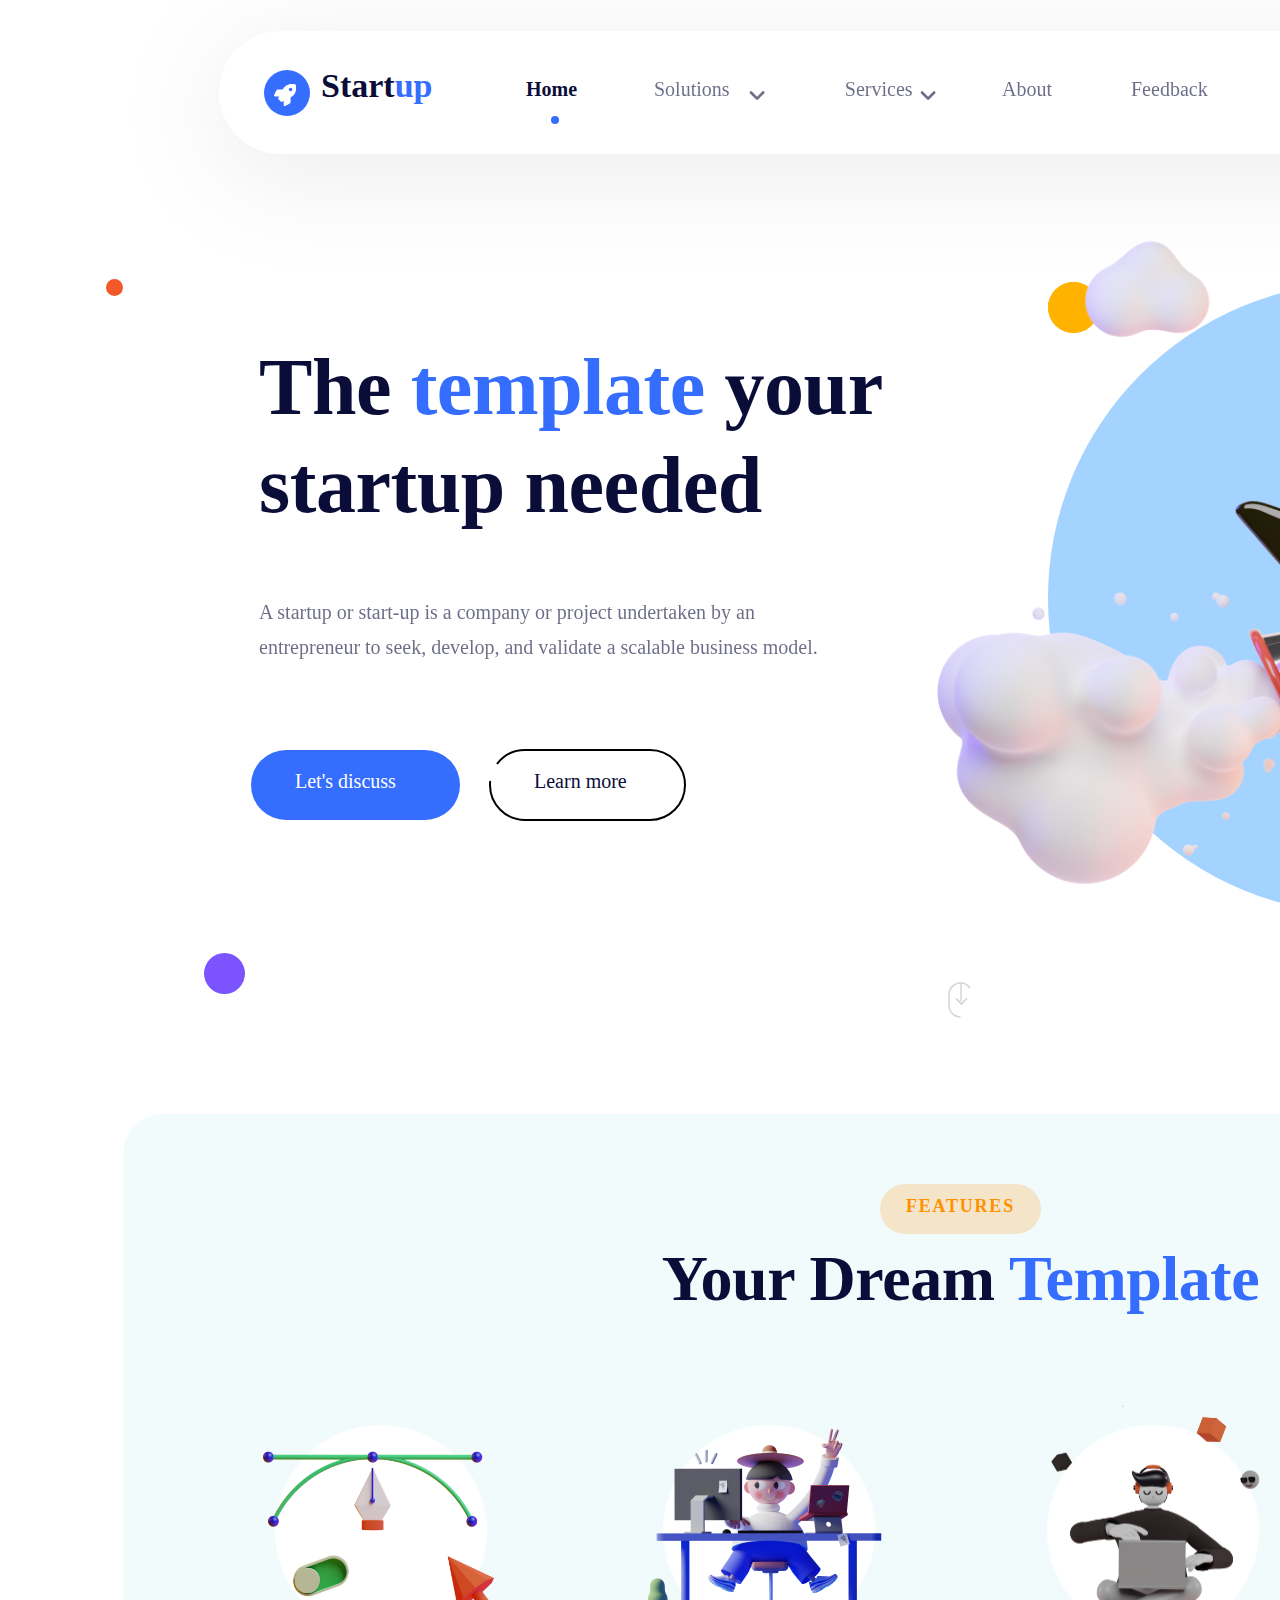
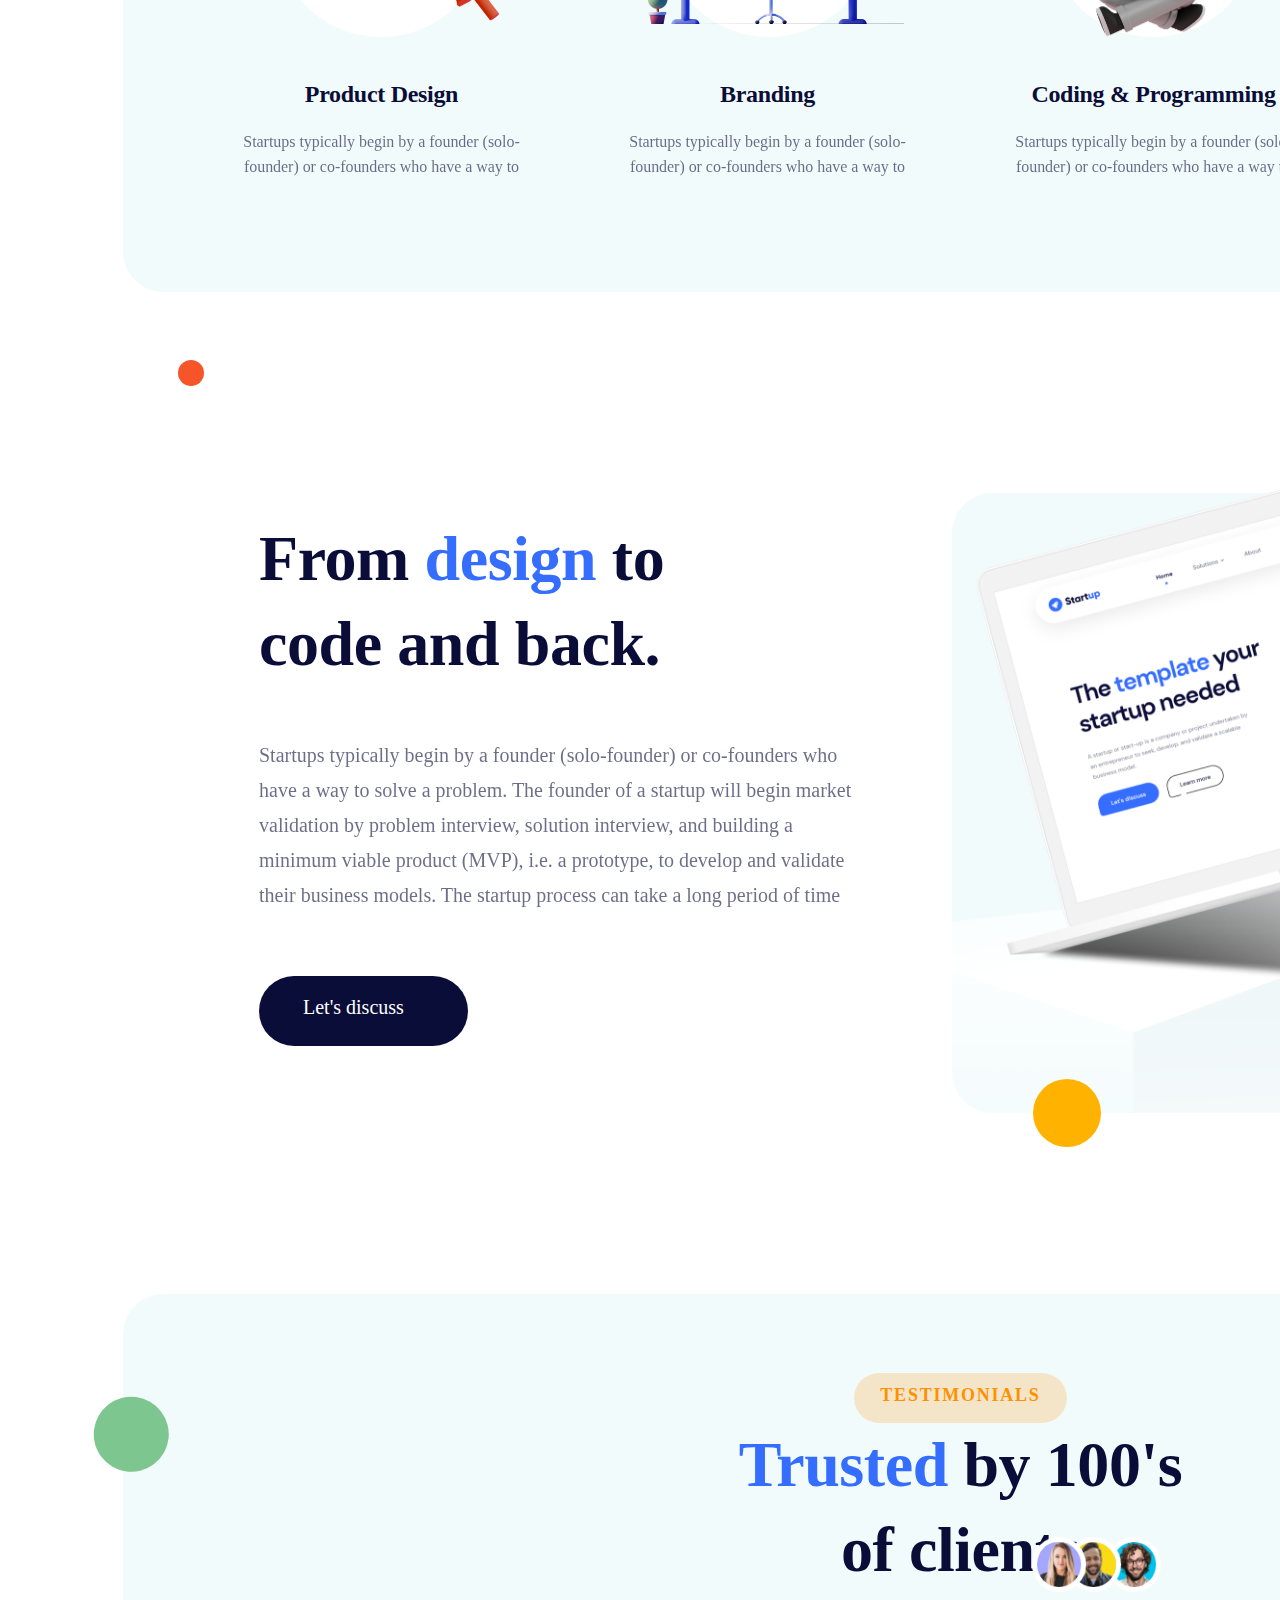
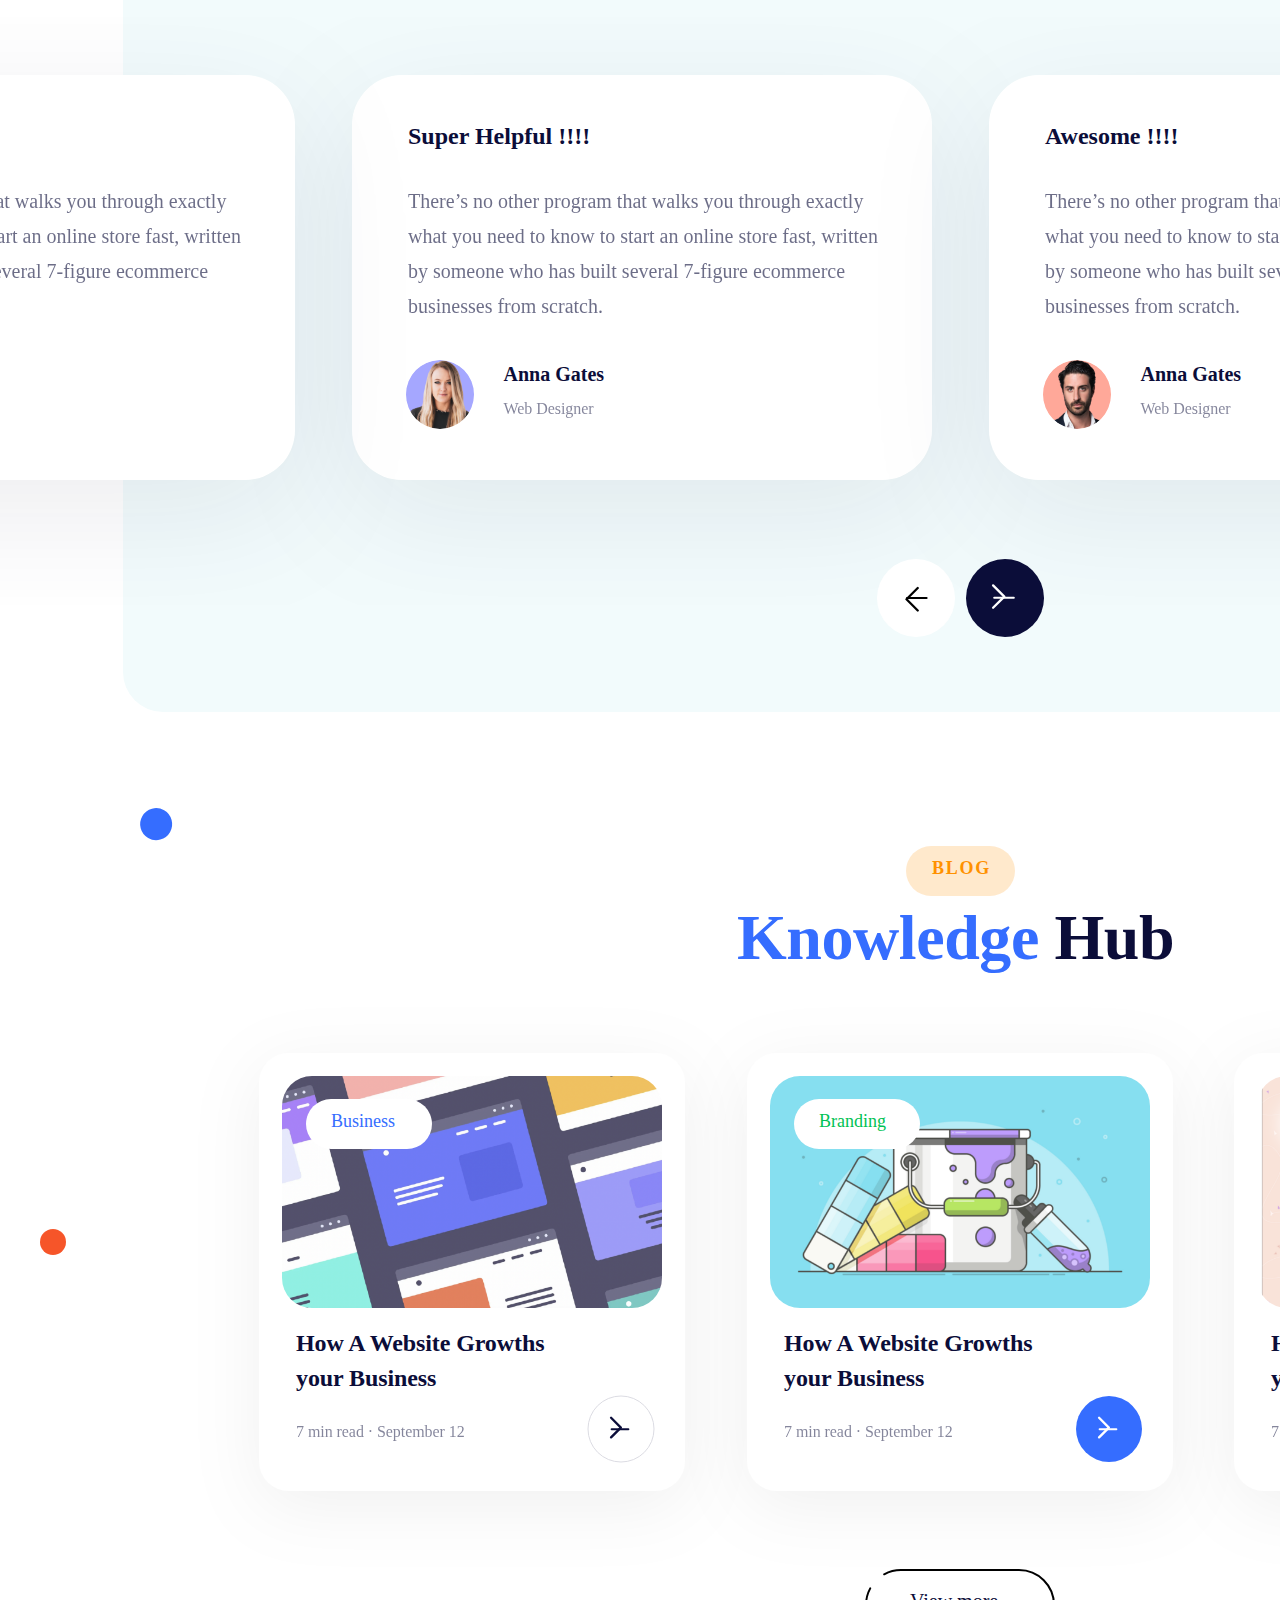
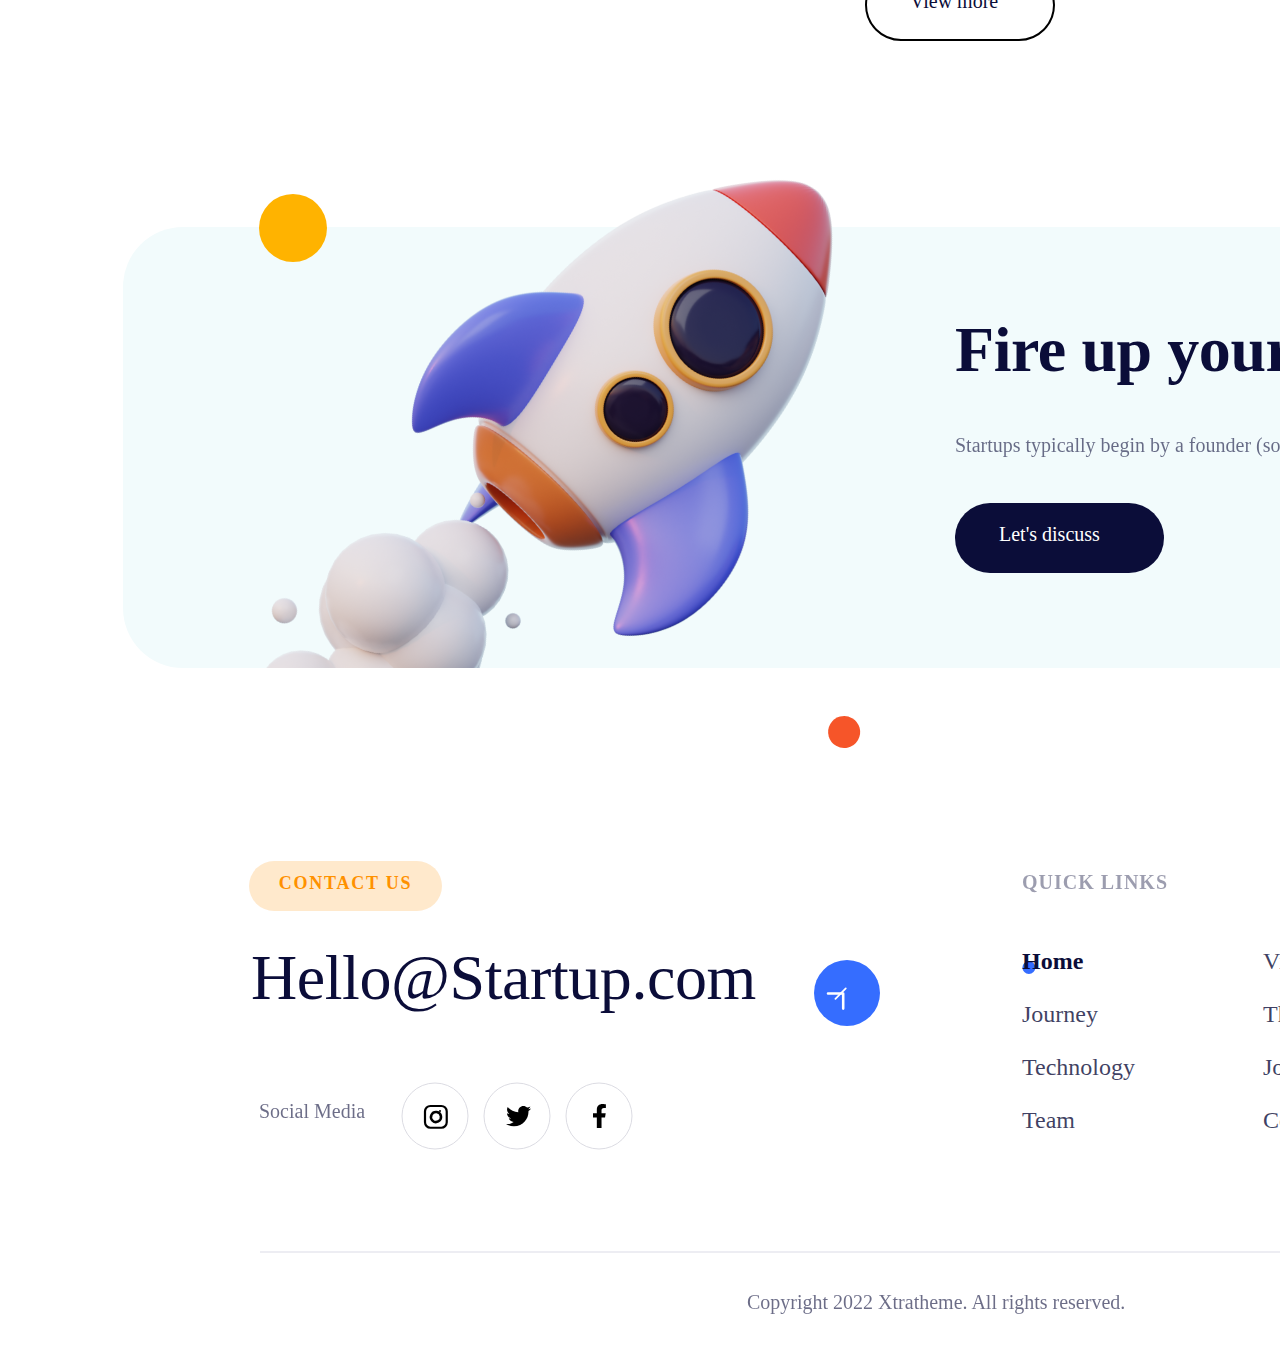
==== commit 69486dc7: "template update 005" ====
--- a/index.html
+++ b/index.html
@@ -1,267 +1,6909 @@
 <!DOCTYPE html>
-    <html>
-
-    <head>
-        <meta charset="utf-8">
-        <title>index</title>
-        
-        <link rel="stylesheet" href="index.css">
-    </head>
-
-    <body>
-        <div data-layer="e8de3100-7cdc-42e0-8cd7-110b122ad0a3" class="index">        <svg data-layer="0fa3686a-7de2-4456-a816-1a74795f1aa1" preserveAspectRatio="none" viewBox="0 0 51 51" class="ellipse14"><path d="M 25.5 0 C 39.58325958251953 0 51 11.41673946380615 51 25.5 C 51 39.58325958251953 39.58325958251953 51 25.5 51 C 11.41673946380615 51 0 39.58325958251953 0 25.5 C 0 11.41673946380615 11.41673946380615 0 25.5 0 Z"  /></svg>
-        <svg data-layer="535a3fc0-32ca-4f8c-bb9e-fff30e976188" preserveAspectRatio="none" viewBox="0 0 51 51" class="ellipse15"><path d="M 25.5 0 C 39.58325958251953 0 51 11.41673946380615 51 25.5 C 51 39.58325958251953 39.58325958251953 51 25.5 51 C 11.41673946380615 51 0 39.58325958251953 0 25.5 C 0 11.41673946380615 11.41673946380615 0 25.5 0 Z"  /></svg>
-        <div data-layer="39c1aa70-077b-4a37-aa7f-8b28bd48fc1e" class="hero">            <svg data-layer="bf2d9364-b590-47ed-b408-9fe7719ee20a" preserveAspectRatio="none" viewBox="0 0 632 632" class="ellipse1"><path d="M 316 0 C 490.52197265625 0 632 141.47802734375 632 316 C 632 490.52197265625 490.52197265625 632 316 632 C 141.47802734375 632 0 490.52197265625 0 316 C 0 141.47802734375 141.47802734375 0 316 0 Z"  /></svg>
-            <svg data-layer="8300ae3f-3d15-4ee2-a4c5-91c993d93c00" preserveAspectRatio="none" viewBox="0 0 26 26" class="ellipse16"><path d="M 13 0 C 20.17970085144043 0 26 5.820298671722412 26 13 C 26 20.17970085144043 20.17970085144043 26 13 26 C 5.820298671722412 26 0 20.17970085144043 0 13 C 0 5.820298671722412 5.820298671722412 0 13 0 Z"  /></svg>
-            <div data-layer="34a9b04a-9775-453b-ac63-0884f619eb07" class="saly1"></div>
-            <div data-layer="fa89f5ad-068e-4635-a911-d017c3f35026" class="theTemplateYourStartupNeeded"><span class="theTemplateYourStartupNeeded-0">The </span><span class="theTemplateYourStartupNeeded-4">template </span><span class="theTemplateYourStartupNeeded-13">your <br />startup needed</span></div>
-            <div data-layer="41c4d43e-be60-407d-9d83-da5dfee498b7" class="aStartupOrStartUpIsACompanyOrProjectUndertakenByAnEntrepreneurToSeekDevelopAndValidateAScalableBusinessModel">A startup or start-up is a company or project undertaken by an entrepreneur to seek, develop, and validate a scalable business model.</div>
-            <div data-layer="e2919955-32b6-4a21-a7ce-e75d104f68fb" class="buttone0ea08b1">                <div data-layer="b05496fc-0a34-4238-8b40-75b1d9cad37a" class="rectangle115649326"></div>
-                <div data-layer="5bd747ab-b52b-432f-bf1a-2652506db125" class="learnMore">Learn more</div>
+<html>
+<head>
+<meta charset="utf-8"/>
+<meta http-equiv="X-UA-Compatible" content="IE=edge"/>
+<meta name="viewport" content="width=device-width, initial-scale=1.0">
+<title>index</title>
+<style id="applicationStylesheet" type="text/css">
+	.mediaViewInfo {
+		--web-view-name: index;
+		--web-view-id: index;
+		--web-scale-on-resize: true;
+		--web-enable-deep-linking: true;
+	}
+	:root {
+		--web-view-ids: index;
+	}
+	* {
+		margin: 0;
+		padding: 0;
+		box-sizing: border-box;
+		border: none;
+	}
+	#index {
+		position: absolute;
+		width: 1920px;
+		height: 6166px;
+		background-color: rgba(255,255,255,1);
+		overflow: hidden;
+		--web-view-name: index;
+		--web-view-id: index;
+		--web-scale-on-resize: true;
+		--web-enable-deep-linking: true;
+	}
+	#Ellipse_14 {
+		fill: rgba(255,179,0,1);
+	}
+	.Ellipse_14 {
+		position: absolute;
+		overflow: visible;
+		width: 51px;
+		height: 51px;
+		left: 1048px;
+		top: 282px;
+	}
+	#Ellipse_15 {
+		fill: rgba(255,179,0,1);
+	}
+	.Ellipse_15 {
+		position: absolute;
+		overflow: visible;
+		width: 51px;
+		height: 51px;
+		left: 1048px;
+		top: 282px;
+	}
+	#Hero {
+		position: absolute;
+		width: 1547px;
+		height: 1040px;
+		left: 251px;
+		top: 42px;
+		overflow: visible;
+	}
+	#Ellipse_1 {
+		fill: rgba(30,144,255,0.4);
+	}
+	.Ellipse_1 {
+		position: absolute;
+		overflow: visible;
+		width: 632px;
+		height: 632px;
+		left: 797px;
+		top: 240px;
+	}
+	#Ellipse_16 {
+		fill: rgba(246,85,41,1);
+	}
+	.Ellipse_16 {
+		position: absolute;
+		overflow: visible;
+		width: 26px;
+		height: 26px;
+		left: 1407px;
+		top: 780px;
+	}
+	#Saly-1 {
+		position: absolute;
+		width: 1040px;
+		height: 1040px;
+		left: 507px;
+		top: 0px;
+		overflow: visible;
+	}
+	#The_template_your__startup_nee {
+		left: 8px;
+		top: 305px;
+		position: absolute;
+		overflow: visible;
+		width: 655px;
+		white-space: nowrap;
+		line-height: 98px;
+		margin-top: -9px;
+		text-align: left;
+		font-family: DM Sans;
+		font-style: normal;
+		font-weight: bold;
+		font-size: 80px;
+		color: rgba(11,13,57,1);
+		letter-spacing: -0.43px;
+	}
+	#A_startup_or_start-up_is_a_com {
+		opacity: 0.6;
+		left: 8px;
+		top: 560px;
+		position: absolute;
+		overflow: visible;
+		width: 561px;
+		height: 99px;
+		line-height: 35px;
+		margin-top: -7.5px;
+		text-align: left;
+		font-family: DM Sans;
+		font-style: normal;
+		font-weight: normal;
+		font-size: 20px;
+		color: rgba(11,13,57,1);
+	}
+	#Button {
+		position: absolute;
+		width: 195px;
+		height: 70px;
+		left: 239px;
+		top: 708px;
+		overflow: visible;
+		padding: 22px 44px 22px 44px;
+	}
+	#Rectangle_1 {
+		fill: transparent;
+		stroke: rgba(0,0,0,1);
+		stroke-width: 2px;
+		stroke-linejoin: miter;
+		stroke-linecap: round;
+		stroke-dasharray: 418 20;
+		stroke-dashoffset: 0;
+		stroke-miterlimit: 4;
+		shape-rendering: auto;
+	}
+	.Rectangle_1 {
+		position: absolute;
+		overflow: visible;
+		width: 195px;
+		height: 70px;
+		left: 0px;
+		top: 0px;
+	}
+	#Learn_more {
+		left: 44px;
+		top: 20px;
+		position: absolute;
+		overflow: visible;
+		width: 101px;
+		white-space: nowrap;
+		text-align: left;
+		font-family: DM Sans;
+		font-style: normal;
+		font-weight: normal;
+		font-size: 20px;
+		color: rgba(11,13,57,1);
+	}
+	#Button_s {
+		position: absolute;
+		width: 209px;
+		height: 70px;
+		left: 0px;
+		top: 708px;
+		overflow: visible;
+		padding: 22px 44px 22px 44px;
+	}
+	#Rectangle_1_t {
+		fill: rgba(53,109,255,1);
+	}
+	.Rectangle_1_t {
+		position: absolute;
+		overflow: visible;
+		width: 209px;
+		height: 70px;
+		left: 0px;
+		top: 0px;
+	}
+	#Lets_discuss {
+		left: 44px;
+		top: 20px;
+		position: absolute;
+		overflow: visible;
+		width: 109px;
+		white-space: nowrap;
+		text-align: left;
+		font-family: DM Sans;
+		font-style: normal;
+		font-weight: normal;
+		font-size: 20px;
+		color: rgba(255,255,255,1);
+	}
+	#Features_ {
+		position: absolute;
+		width: 1675px;
+		height: 778px;
+		left: 123px;
+		top: 1114px;
+		overflow: visible;
+	}
+	#Rectangle_5 {
+		fill: rgba(242,251,252,1);
+	}
+	.Rectangle_5 {
+		position: absolute;
+		overflow: visible;
+		width: 1675px;
+		height: 778px;
+		left: 0px;
+		top: 0px;
+	}
+	#Your_Dream_Template {
+		left: 538px;
+		top: 132px;
+		position: absolute;
+		overflow: visible;
+		width: 599px;
+		white-space: nowrap;
+		line-height: 93px;
+		margin-top: -14.5px;
+		text-align: center;
+		font-family: DM Sans;
+		font-style: normal;
+		font-weight: bold;
+		font-size: 64px;
+		color: rgba(11,13,57,1);
+		letter-spacing: -0.43px;
+	}
+	#Group_5 {
+		position: absolute;
+		width: 159px;
+		height: 50px;
+		left: 758px;
+		top: 69px;
+		overflow: visible;
+		padding: 14px 26px 12px 25px;
+	}
+	#Rectangle_6 {
+		fill: rgba(255,145,0,0.2);
+	}
+	.Rectangle_6 {
+		position: absolute;
+		overflow: visible;
+		width: 161px;
+		height: 50px;
+		left: -1px;
+		top: 1px;
+	}
+	#features {
+		left: 25px;
+		top: 14px;
+		position: absolute;
+		overflow: visible;
+		width: 109px;
+		white-space: nowrap;
+		line-height: 93px;
+		margin-top: -37.5px;
+		text-align: center;
+		font-family: DM Sans;
+		font-style: normal;
+		font-weight: bold;
+		font-size: 18px;
+		color: rgba(255,145,0,1);
+		letter-spacing: 1.77px;
+		text-transform: uppercase;
+	}
+	#Startups_typically_begin_by_a_ {
+		opacity: 0.6;
+		left: 113px;
+		top: 619px;
+		position: absolute;
+		overflow: hidden;
+		width: 291px;
+		height: 49px;
+		line-height: 25px;
+		margin-top: -4.5px;
+		text-align: center;
+		font-family: DM Sans;
+		font-style: normal;
+		font-weight: normal;
+		font-size: 16px;
+		color: rgba(11,13,57,1);
+		letter-spacing: -0.04px;
+	}
+	#Startups_typically_begin_by_a__ {
+		opacity: 0.6;
+		left: 885px;
+		top: 619px;
+		position: absolute;
+		overflow: hidden;
+		width: 291px;
+		height: 49px;
+		line-height: 25px;
+		margin-top: -4.5px;
+		text-align: center;
+		font-family: DM Sans;
+		font-style: normal;
+		font-weight: normal;
+		font-size: 16px;
+		color: rgba(11,13,57,1);
+		letter-spacing: -0.04px;
+	}
+	#Startups_typically_begin_by_a__ba {
+		opacity: 0.6;
+		left: 499px;
+		top: 619px;
+		position: absolute;
+		overflow: hidden;
+		width: 291px;
+		height: 49px;
+		line-height: 25px;
+		margin-top: -4.5px;
+		text-align: center;
+		font-family: DM Sans;
+		font-style: normal;
+		font-weight: normal;
+		font-size: 16px;
+		color: rgba(11,13,57,1);
+		letter-spacing: -0.04px;
+	}
+	#Startups_typically_begin_by_a__bb {
+		opacity: 0.6;
+		left: 1271px;
+		top: 619px;
+		position: absolute;
+		overflow: hidden;
+		width: 291px;
+		height: 49px;
+		line-height: 25px;
+		margin-top: -4.5px;
+		text-align: center;
+		font-family: DM Sans;
+		font-style: normal;
+		font-weight: normal;
+		font-size: 16px;
+		color: rgba(11,13,57,1);
+		letter-spacing: -0.04px;
+	}
+	#Product_Design {
+		left: 139px;
+		top: 568px;
+		position: absolute;
+		overflow: visible;
+		width: 239px;
+		height: 32px;
+		line-height: 35px;
+		margin-top: -5.5px;
+		text-align: center;
+		font-family: DM Sans;
+		font-style: normal;
+		font-weight: bold;
+		font-size: 24px;
+		color: rgba(11,13,57,1);
+		letter-spacing: -0.3px;
+	}
+	#Coding__Programming {
+		left: 895px;
+		top: 568px;
+		position: absolute;
+		overflow: visible;
+		width: 271px;
+		height: 32px;
+		line-height: 35px;
+		margin-top: -5.5px;
+		text-align: center;
+		font-family: DM Sans;
+		font-style: normal;
+		font-weight: bold;
+		font-size: 24px;
+		color: rgba(11,13,57,1);
+		letter-spacing: -0.3px;
+	}
+	#Branding {
+		left: 525px;
+		top: 568px;
+		position: absolute;
+		overflow: visible;
+		width: 239px;
+		height: 32px;
+		line-height: 35px;
+		margin-top: -5.5px;
+		text-align: center;
+		font-family: DM Sans;
+		font-style: normal;
+		font-weight: bold;
+		font-size: 24px;
+		color: rgba(11,13,57,1);
+		letter-spacing: -0.3px;
+	}
+	#Online_Marketing {
+		left: 1297px;
+		top: 568px;
+		position: absolute;
+		overflow: visible;
+		width: 239px;
+		height: 32px;
+		line-height: 35px;
+		margin-top: -5.5px;
+		text-align: center;
+		font-family: DM Sans;
+		font-style: normal;
+		font-weight: bold;
+		font-size: 24px;
+		color: rgba(11,13,57,1);
+		letter-spacing: -0.3px;
+	}
+	#Ellipse_10 {
+		fill: rgba(255,255,255,1);
+	}
+	.Ellipse_10 {
+		position: absolute;
+		overflow: visible;
+		width: 212px;
+		height: 212px;
+		left: 1310px;
+		top: 311px;
+	}
+	#Ellipse_11 {
+		fill: rgba(255,255,255,1);
+	}
+	.Ellipse_11 {
+		position: absolute;
+		overflow: visible;
+		width: 212px;
+		height: 212px;
+		left: 924px;
+		top: 311px;
+	}
+	#Ellipse_12 {
+		fill: rgba(255,255,255,1);
+	}
+	.Ellipse_12 {
+		position: absolute;
+		overflow: visible;
+		width: 212px;
+		height: 212px;
+		left: 539.561px;
+		top: 311px;
+	}
+	#Ellipse_13 {
+		fill: rgba(255,255,255,1);
+	}
+	.Ellipse_13 {
+		position: absolute;
+		overflow: visible;
+		width: 212px;
+		height: 212px;
+		left: 152px;
+		top: 311px;
+	}
+	#Saly-43 {
+		position: absolute;
+		width: 286.878px;
+		height: 286.878px;
+		left: 1272.561px;
+		top: 273.561px;
+		overflow: visible;
+	}
+	#Saly-13 {
+		position: absolute;
+		width: 286.878px;
+		height: 286.878px;
+		left: 885px;
+		top: 273.561px;
+		overflow: visible;
+	}
+	#Saly-27 {
+		position: absolute;
+		width: 236px;
+		height: 236px;
+		left: 140px;
+		top: 304px;
+		overflow: visible;
+	}
+	#Saly-10 {
+		position: absolute;
+		width: 270px;
+		height: 270px;
+		left: 511px;
+		top: 240px;
+		overflow: visible;
+	}
+	#Ellipse_19 {
+		fill: rgba(246,85,41,1);
+	}
+	.Ellipse_19 {
+		position: absolute;
+		overflow: visible;
+		width: 26px;
+		height: 26px;
+		left: 178px;
+		top: 1960px;
+	}
+	#Ellipse_30 {
+		fill: rgba(246,85,41,1);
+	}
+	.Ellipse_30 {
+		position: absolute;
+		overflow: visible;
+		width: 26px;
+		height: 26px;
+		left: 40px;
+		top: 4429px;
+	}
+	#Ellipse_22 {
+		fill: rgba(53,109,255,1);
+	}
+	.Ellipse_22 {
+		position: absolute;
+		overflow: visible;
+		width: 26px;
+		height: 26px;
+		left: 1735px;
+		top: 2216px;
+	}
+	#Ellipse_29 {
+		fill: rgba(255,179,0,1);
+	}
+	.Ellipse_29 {
+		position: absolute;
+		overflow: visible;
+		width: 26px;
+		height: 26px;
+		left: 1735px;
+		top: 4628px;
+	}
+	#Ellipse_20 {
+		fill: rgba(255,179,0,1);
+	}
+	.Ellipse_20 {
+		position: absolute;
+		overflow: visible;
+		width: 68px;
+		height: 68px;
+		left: 1637px;
+		top: 1087px;
+	}
+	#Ellipse_27 {
+		fill: rgba(123,83,255,1);
+	}
+	.Ellipse_27 {
+		position: absolute;
+		overflow: visible;
+		width: 41px;
+		height: 41px;
+		left: 204px;
+		top: 953px;
+	}
+	#Ellipse_28 {
+		fill: rgba(243,88,43,1);
+	}
+	.Ellipse_28 {
+		position: absolute;
+		overflow: visible;
+		width: 17px;
+		height: 17px;
+		left: 106px;
+		top: 279px;
+	}
+	#From_design_to__code_and_back {
+		left: 259px;
+		top: 2126px;
+		position: absolute;
+		overflow: visible;
+		width: 434px;
+		white-space: nowrap;
+		line-height: 85px;
+		margin-top: -10.5px;
+		text-align: left;
+		font-family: DM Sans;
+		font-style: normal;
+		font-weight: bold;
+		font-size: 64px;
+		color: rgba(11,13,57,1);
+		letter-spacing: -0.43px;
+	}
+	#Startups_typically_begin_by_a__bp {
+		opacity: 0.6;
+		left: 259px;
+		top: 2345px;
+		position: absolute;
+		overflow: hidden;
+		width: 602px;
+		height: 178px;
+		line-height: 35px;
+		margin-top: -7.5px;
+		text-align: left;
+		font-family: DM Sans;
+		font-style: normal;
+		font-weight: normal;
+		font-size: 20px;
+		color: rgba(11,13,57,1);
+	}
+	#Button_bq {
+		position: absolute;
+		width: 209px;
+		height: 70px;
+		left: 259px;
+		top: 2576px;
+		overflow: visible;
+		padding: 22px 44px 22px 44px;
+	}
+	#Rectangle_1_br {
+		fill: rgba(11,13,57,1);
+	}
+	.Rectangle_1_br {
+		position: absolute;
+		overflow: visible;
+		width: 209px;
+		height: 70px;
+		left: 0px;
+		top: 0px;
+	}
+	#Lets_discuss_bs {
+		left: 44px;
+		top: 20px;
+		position: absolute;
+		overflow: visible;
+		width: 109px;
+		white-space: nowrap;
+		text-align: left;
+		font-family: DM Sans;
+		font-style: normal;
+		font-weight: normal;
+		font-size: 20px;
+		color: rgba(255,255,255,1);
+	}
+	#CTA {
+		position: absolute;
+		width: 1675px;
+		height: 511px;
+		left: 123px;
+		top: 4957px;
+		overflow: visible;
+	}
+	#Rectangle_17 {
+		fill: rgba(242,251,252,1);
+	}
+	.Rectangle_17 {
+		position: absolute;
+		overflow: visible;
+		width: 1675px;
+		height: 441px;
+		left: 0px;
+		top: 70px;
+	}
+	#Mask_Group_2 {
+		position: absolute;
+		width: 1675px;
+		height: 511px;
+		left: 0px;
+		top: 0px;
+		overflow: visible;
+	}
+	#Fire_up_your_Rocket {
+		left: 832px;
+		top: 160px;
+		position: absolute;
+		overflow: visible;
+		width: 554px;
+		white-space: nowrap;
+		line-height: 85px;
+		margin-top: -10.5px;
+		text-align: left;
+		font-family: DM Sans;
+		font-style: normal;
+		font-weight: bold;
+		font-size: 64px;
+		color: rgba(11,13,57,1);
+		letter-spacing: -0.43px;
+	}
+	#Startups_typically_begin_by_a__bx {
+		opacity: 0.6;
+		left: 832px;
+		top: 278px;
+		position: absolute;
+		overflow: hidden;
+		width: 648px;
+		height: 39px;
+		line-height: 35px;
+		margin-top: -7.5px;
+		text-align: left;
+		font-family: DM Sans;
+		font-style: normal;
+		font-weight: normal;
+		font-size: 20px;
+		color: rgba(11,13,57,1);
+	}
+	#Button_by {
+		position: absolute;
+		width: 209px;
+		height: 70px;
+		left: 832px;
+		top: 346px;
+		overflow: visible;
+		padding: 22px 44px 22px 44px;
+	}
+	#Rectangle_1_bz {
+		fill: rgba(11,13,57,1);
+	}
+	.Rectangle_1_bz {
+		position: absolute;
+		overflow: visible;
+		width: 209px;
+		height: 70px;
+		left: 0px;
+		top: 0px;
+	}
+	#Lets_discuss_b {
+		left: 44px;
+		top: 20px;
+		position: absolute;
+		overflow: visible;
+		width: 109px;
+		white-space: nowrap;
+		text-align: left;
+		font-family: DM Sans;
+		font-style: normal;
+		font-weight: normal;
+		font-size: 20px;
+		color: rgba(255,255,255,1);
+	}
+	#Group_1 {
+		position: absolute;
+		width: 23px;
+		height: 34px;
+		left: 949px;
+		top: 983px;
+		overflow: visible;
+	}
+	#Rectangle_2 {
+		fill: transparent;
+		stroke: rgba(212,212,212,1);
+		stroke-width: 1.5px;
+		stroke-linejoin: miter;
+		stroke-linecap: butt;
+		stroke-dasharray: 58 41;
+		stroke-dashoffset: 0;
+		stroke-miterlimit: 4;
+		shape-rendering: auto;
+	}
+	.Rectangle_2 {
+		width: 23px;
+		height: 34px;
+		position: absolute;
+		overflow: visible;
+		transform: translate(-855px, -907px) matrix(1,0,0,1,855,907) rotate(180deg);
+		transform-origin: center;
+	}
+	#Path_1 {
+		fill: transparent;
+		stroke: rgba(212,212,212,1);
+		stroke-width: 1.5px;
+		stroke-linejoin: miter;
+		stroke-linecap: butt;
+		stroke-miterlimit: 4;
+		shape-rendering: auto;
+	}
+	.Path_1 {
+		overflow: visible;
+		position: absolute;
+		width: 1.5px;
+		height: 18.265px;
+		left: 11.5px;
+		top: 0px;
+		transform: matrix(1,0,0,1,0,0);
+	}
+	#Path_2 {
+		fill: transparent;
+		stroke: rgba(212,212,212,1);
+		stroke-width: 1.5px;
+		stroke-linejoin: miter;
+		stroke-linecap: butt;
+		stroke-miterlimit: 4;
+		shape-rendering: auto;
+	}
+	.Path_2 {
+		overflow: visible;
+		position: absolute;
+		width: 10.856px;
+		height: 6.489px;
+		left: 6.602px;
+		top: 14.551px;
+		transform: matrix(1,0,0,1,0,0);
+	}
+	#Header {
+		position: absolute;
+		width: 1483px;
+		height: 123px;
+		left: 219px;
+		top: 31px;
+		overflow: visible;
+	}
+	#Rectangle_4 {
+		fill: rgba(255,255,255,1);
+	}
+	.Rectangle_4 {
+		filter: drop-shadow(0px 19px 55px rgba(0, 0, 0, 0.078));
+		position: absolute;
+		overflow: visible;
+		width: 1648px;
+		height: 288px;
+		left: 0px;
+		top: 0px;
+	}
+	#Group_2 {
+		position: absolute;
+		width: 689px;
+		height: 46px;
+		left: 307px;
+		top: 47px;
+		overflow: visible;
+	}
+	#Home {
+		left: 0px;
+		top: 0px;
+		position: absolute;
+		overflow: visible;
+		width: 58px;
+		white-space: nowrap;
+		text-align: left;
+		font-family: DM Sans;
+		font-style: normal;
+		font-weight: bold;
+		font-size: 20px;
+		color: rgba(11,13,57,1);
+	}
+	#About {
+		opacity: 0.6;
+		left: 476px;
+		top: 0px;
+		position: absolute;
+		overflow: visible;
+		width: 55px;
+		white-space: nowrap;
+		text-align: left;
+		font-family: DM Sans;
+		font-style: normal;
+		font-weight: normal;
+		font-size: 20px;
+		color: rgba(11,13,57,1);
+	}
+	#Solutions {
+		opacity: 0.6;
+		left: 128px;
+		top: 0px;
+		position: absolute;
+		overflow: visible;
+		width: 83px;
+		white-space: nowrap;
+		text-align: left;
+		font-family: DM Sans;
+		font-style: normal;
+		font-weight: normal;
+		font-size: 20px;
+		color: rgba(11,13,57,1);
+	}
+	#Feedback {
+		opacity: 0.6;
+		left: 605px;
+		top: 0px;
+		position: absolute;
+		overflow: visible;
+		width: 85px;
+		white-space: nowrap;
+		text-align: left;
+		font-family: DM Sans;
+		font-style: normal;
+		font-weight: normal;
+		font-size: 20px;
+		color: rgba(11,13,57,1);
+	}
+	#Path_3 {
+		fill: transparent;
+		stroke: rgba(109,110,136,1);
+		stroke-width: 2px;
+		stroke-linejoin: round;
+		stroke-linecap: round;
+		stroke-miterlimit: 4;
+		shape-rendering: auto;
+	}
+	.Path_3 {
+		overflow: visible;
+		position: absolute;
+		width: 12.195px;
+		height: 7.097px;
+		left: 225.21px;
+		top: 13.942px;
+		transform: matrix(1,0,0,1,0,0);
+	}
+	#Group_24 {
+		position: absolute;
+		width: 90.576px;
+		height: 27px;
+		left: 314.576px;
+		top: 0px;
+		overflow: visible;
+	}
+	#Services {
+		opacity: 0.6;
+		left: 0px;
+		top: 0px;
+		position: absolute;
+		overflow: visible;
+		width: 72px;
+		white-space: nowrap;
+		text-align: right;
+		font-family: DM Sans;
+		font-style: normal;
+		font-weight: normal;
+		font-size: 20px;
+		color: rgba(11,13,57,1);
+	}
+	#Path_11 {
+		fill: transparent;
+		stroke: rgba(109,110,136,1);
+		stroke-width: 2px;
+		stroke-linejoin: round;
+		stroke-linecap: round;
+		stroke-miterlimit: 4;
+		shape-rendering: auto;
+	}
+	.Path_11 {
+		overflow: visible;
+		position: absolute;
+		width: 12.195px;
+		height: 7.097px;
+		left: 81.21px;
+		top: 13.942px;
+		transform: matrix(1,0,0,1,0,0);
+	}
+	#Ellipse_7 {
+		fill: rgba(53,109,255,1);
+	}
+	.Ellipse_7 {
+		position: absolute;
+		overflow: visible;
+		width: 8px;
+		height: 8px;
+		left: 25px;
+		top: 38px;
+	}
+	#Button_ch {
+		position: absolute;
+		width: 182px;
+		height: 58px;
+		left: 1078px;
+		top: 34px;
+		overflow: visible;
+		padding: 17px 29px 17px 29px;
+	}
+	#Rectangle_1_ci {
+		fill: transparent;
+		stroke: rgba(236,236,236,1);
+		stroke-width: 2px;
+		stroke-linejoin: miter;
+		stroke-linecap: butt;
+		stroke-miterlimit: 4;
+		shape-rendering: auto;
+	}
+	.Rectangle_1_ci {
+		position: absolute;
+		overflow: visible;
+		width: 182px;
+		height: 58px;
+		left: 0px;
+		top: 0px;
+	}
+	#Download_App {
+		left: 29px;
+		top: 16px;
+		position: absolute;
+		overflow: visible;
+		width: 120px;
+		white-space: nowrap;
+		text-align: left;
+		font-family: DM Sans;
+		font-style: normal;
+		font-weight: normal;
+		font-size: 18px;
+		color: rgba(11,13,57,1);
+	}
+	#Button_ck {
+		position: absolute;
+		width: 168px;
+		height: 58px;
+		left: 1277px;
+		top: 34px;
+		overflow: visible;
+		padding: 17px 29px 17px 29px;
+	}
+	#Rectangle_1_cl {
+		fill: rgba(11,13,57,1);
+	}
+	.Rectangle_1_cl {
+		position: absolute;
+		overflow: visible;
+		width: 168px;
+		height: 58px;
+		left: 0px;
+		top: 0px;
+	}
+	#Lets_Discuss {
+		left: 29px;
+		top: 16px;
+		position: absolute;
+		overflow: visible;
+		width: 100px;
+		white-space: nowrap;
+		text-align: left;
+		font-family: DM Sans;
+		font-style: normal;
+		font-weight: normal;
+		font-size: 18px;
+		color: rgba(255,255,255,1);
+	}
+	#Group_4 {
+		position: absolute;
+		width: 165px;
+		height: 49px;
+		left: 45px;
+		top: 36px;
+		overflow: visible;
+	}
+	#Startup {
+		left: 57px;
+		top: 0px;
+		position: absolute;
+		overflow: visible;
+		width: 109px;
+		white-space: nowrap;
+		text-align: left;
+		font-family: Gilroy;
+		font-style: normal;
+		font-weight: bold;
+		font-size: 34px;
+		color: rgba(53,109,255,1);
+	}
+	#Group_3 {
+		position: absolute;
+		width: 46px;
+		height: 46px;
+		left: 0px;
+		top: 3px;
+		overflow: visible;
+	}
+	#Ellipse_6 {
+		fill: rgba(53,109,255,1);
+	}
+	.Ellipse_6 {
+		position: absolute;
+		overflow: visible;
+		width: 46px;
+		height: 46px;
+		left: 0px;
+		top: 0px;
+	}
+	#Icon_awesome-rocket {
+		fill: rgba(255,255,255,1);
+	}
+	.Icon_awesome-rocket {
+		overflow: visible;
+		position: absolute;
+		width: 22.111px;
+		height: 22.118px;
+		left: 10.222px;
+		top: 13.664px;
+		transform: matrix(1,0,0,1,0,0);
+	}
+	#Group_6 {
+		position: absolute;
+		width: 839px;
+		height: 698px;
+		left: 840px;
+		top: 2015px;
+		overflow: visible;
+	}
+	#Rectangle_8 {
+		fill: rgba(242,251,252,1);
+	}
+	.Rectangle_8 {
+		position: absolute;
+		overflow: visible;
+		width: 727px;
+		height: 620px;
+		left: 112px;
+		top: 78px;
+	}
+	#Group_1_cu {
+		position: absolute;
+		width: 820px;
+		height: 698px;
+		left: 0px;
+		top: 0px;
+		overflow: visible;
+	}
+	#Testimonials {
+		position: absolute;
+		width: 4046px;
+		height: 1018px;
+		left: -376.5px;
+		top: 2894px;
+		overflow: visible;
+	}
+	#Rectangle_14 {
+		fill: rgba(242,251,252,1);
+	}
+	.Rectangle_14 {
+		position: absolute;
+		overflow: visible;
+		width: 1675px;
+		height: 1018px;
+		left: 499.5px;
+		top: 0px;
+	}
+	#Group_7 {
+		position: absolute;
+		width: 446px;
+		height: 170px;
+		left: 1113.5px;
+		top: 138px;
+		overflow: visible;
+	}
+	#Trusted_by_100s_of_clients____ {
+		left: 0px;
+		top: 0px;
+		position: absolute;
+		overflow: visible;
+		width: 447px;
+		white-space: nowrap;
+		line-height: 85px;
+		margin-top: -10.5px;
+		text-align: center;
+		font-family: DM Sans;
+		font-style: normal;
+		font-weight: bold;
+		font-size: 64px;
+		color: rgba(53,109,255,1);
+		letter-spacing: -0.43px;
+	}
+	#Group_1_cz {
+		position: absolute;
+		width: 54px;
+		height: 55px;
+		left: 370px;
+		top: 105px;
+		overflow: visible;
+	}
+	#Group_7_c {
+		position: absolute;
+		width: 55px;
+		height: 55px;
+		left: 329px;
+		top: 105px;
+		overflow: visible;
+	}
+	#Group_3_c {
+		position: absolute;
+		width: 54px;
+		height: 55px;
+		left: 295px;
+		top: 105px;
+		overflow: visible;
+	}
+	#Repeat_Grid_1 {
+		position: absolute;
+		width: 4046px;
+		height: 588px;
+		left: 0px;
+		top: 322.5px;
+		overflow: hidden;
+	}
+	#Group {
+		position: absolute;
+		width: 2491px;
+		height: 405px;
+		left: 91.5px;
+		top: 58.5px;
+		overflow: visible;
+	}
+	#Group_8 {
+		position: absolute;
+		width: 580px;
+		height: 405px;
+		left: 637px;
+		top: 0px;
+		overflow: visible;
+	}
+	#Rectangle_9 {
+		fill: rgba(255,255,255,1);
+	}
+	.Rectangle_9 {
+		filter: drop-shadow(0px 33px 61px rgba(11, 13, 57, 0.078));
+		position: absolute;
+		overflow: visible;
+		width: 763px;
+		height: 588px;
+		left: 0px;
+		top: 0px;
+	}
+	#Theres_no_other_program_that_w {
+		opacity: 0.6;
+		left: 56px;
+		top: 116px;
+		position: absolute;
+		overflow: visible;
+		width: 490px;
+		height: 140px;
+		line-height: 35px;
+		margin-top: -7.5px;
+		text-align: left;
+		font-family: DM Sans;
+		font-style: normal;
+		font-weight: normal;
+		font-size: 20px;
+		color: rgba(11,13,57,1);
+	}
+	#Web_Designer {
+		opacity: 0.5;
+		left: 151.566px;
+		top: 325.583px;
+		position: absolute;
+		overflow: visible;
+		width: 99px;
+		white-space: nowrap;
+		line-height: 35px;
+		margin-top: -9.5px;
+		text-align: left;
+		font-family: DM Sans;
+		font-style: normal;
+		font-weight: normal;
+		font-size: 16px;
+		color: rgba(11,13,57,1);
+		letter-spacing: -0.06px;
+	}
+	#Anna_Gates {
+		left: 151.5px;
+		top: 289.417px;
+		position: absolute;
+		overflow: visible;
+		width: 108px;
+		white-space: nowrap;
+		line-height: 35px;
+		margin-top: -7.5px;
+		text-align: left;
+		font-family: DM Sans;
+		font-style: normal;
+		font-weight: bold;
+		font-size: 20px;
+		color: rgba(11,13,57,1);
+	}
+	#Super_Helpful_ {
+		left: 56px;
+		top: 49.417px;
+		position: absolute;
+		overflow: visible;
+		width: 194px;
+		white-space: nowrap;
+		line-height: 35px;
+		margin-top: -5.5px;
+		text-align: left;
+		font-family: DM Sans;
+		font-style: normal;
+		font-weight: bold;
+		font-size: 24px;
+		color: rgba(11,13,57,1);
+	}
+	#Group_3_da {
+		position: absolute;
+		width: 68px;
+		height: 69px;
+		left: 54px;
+		top: 285px;
+		overflow: visible;
+	}
+	#Group_9 {
+		position: absolute;
+		width: 580px;
+		height: 405px;
+		left: 0px;
+		top: 0px;
+		overflow: visible;
+	}
+	#Rectangle_9_dc {
+		fill: rgba(255,255,255,1);
+	}
+	.Rectangle_9_dc {
+		filter: drop-shadow(0px 33px 61px rgba(11, 13, 57, 0.078));
+		position: absolute;
+		overflow: visible;
+		width: 763px;
+		height: 588px;
+		left: 0px;
+		top: 0px;
+	}
+	#Theres_no_other_program_that_w_dd {
+		opacity: 0.6;
+		left: 56px;
+		top: 116px;
+		position: absolute;
+		overflow: visible;
+		width: 490px;
+		height: 140px;
+		line-height: 35px;
+		margin-top: -7.5px;
+		text-align: left;
+		font-family: DM Sans;
+		font-style: normal;
+		font-weight: normal;
+		font-size: 20px;
+		color: rgba(11,13,57,1);
+	}
+	#Web_Designer_de {
+		opacity: 0.5;
+		left: 151.566px;
+		top: 325.583px;
+		position: absolute;
+		overflow: visible;
+		width: 99px;
+		white-space: nowrap;
+		line-height: 35px;
+		margin-top: -9.5px;
+		text-align: left;
+		font-family: DM Sans;
+		font-style: normal;
+		font-weight: normal;
+		font-size: 16px;
+		color: rgba(11,13,57,1);
+		letter-spacing: -0.06px;
+	}
+	#Anna_Gates_df {
+		left: 151.5px;
+		top: 289.417px;
+		position: absolute;
+		overflow: visible;
+		width: 108px;
+		white-space: nowrap;
+		line-height: 35px;
+		margin-top: -7.5px;
+		text-align: left;
+		font-family: DM Sans;
+		font-style: normal;
+		font-weight: bold;
+		font-size: 20px;
+		color: rgba(11,13,57,1);
+	}
+	#Super_Helpful__dg {
+		left: 56px;
+		top: 49.417px;
+		position: absolute;
+		overflow: visible;
+		width: 194px;
+		white-space: nowrap;
+		line-height: 35px;
+		margin-top: -5.5px;
+		text-align: left;
+		font-family: DM Sans;
+		font-style: normal;
+		font-weight: bold;
+		font-size: 24px;
+		color: rgba(11,13,57,1);
+	}
+	#Group_3_dh {
+		position: absolute;
+		width: 68px;
+		height: 69px;
+		left: 54px;
+		top: 285px;
+		overflow: visible;
+	}
+	#Group_10 {
+		position: absolute;
+		width: 580px;
+		height: 405px;
+		left: 1274px;
+		top: 0px;
+		overflow: visible;
+	}
+	#Rectangle_9_dj {
+		fill: rgba(255,255,255,1);
+	}
+	.Rectangle_9_dj {
+		filter: drop-shadow(0px 33px 61px rgba(11, 13, 57, 0.078));
+		position: absolute;
+		overflow: visible;
+		width: 763px;
+		height: 588px;
+		left: 0px;
+		top: 0px;
+	}
+	#Theres_no_other_program_that_w_dk {
+		opacity: 0.6;
+		left: 56px;
+		top: 116px;
+		position: absolute;
+		overflow: visible;
+		width: 490px;
+		height: 140px;
+		line-height: 35px;
+		margin-top: -7.5px;
+		text-align: left;
+		font-family: DM Sans;
+		font-style: normal;
+		font-weight: normal;
+		font-size: 20px;
+		color: rgba(11,13,57,1);
+	}
+	#Web_Designer_dl {
+		opacity: 0.5;
+		left: 151.566px;
+		top: 325.583px;
+		position: absolute;
+		overflow: visible;
+		width: 99px;
+		white-space: nowrap;
+		line-height: 35px;
+		margin-top: -9.5px;
+		text-align: left;
+		font-family: DM Sans;
+		font-style: normal;
+		font-weight: normal;
+		font-size: 16px;
+		color: rgba(11,13,57,1);
+		letter-spacing: -0.06px;
+	}
+	#Anna_Gates_dm {
+		left: 151.5px;
+		top: 289.417px;
+		position: absolute;
+		overflow: visible;
+		width: 108px;
+		white-space: nowrap;
+		line-height: 35px;
+		margin-top: -7.5px;
+		text-align: left;
+		font-family: DM Sans;
+		font-style: normal;
+		font-weight: bold;
+		font-size: 20px;
+		color: rgba(11,13,57,1);
+	}
+	#Awesome_ {
+		left: 56px;
+		top: 49.417px;
+		position: absolute;
+		overflow: visible;
+		width: 148px;
+		white-space: nowrap;
+		line-height: 35px;
+		margin-top: -5.5px;
+		text-align: left;
+		font-family: DM Sans;
+		font-style: normal;
+		font-weight: bold;
+		font-size: 24px;
+		color: rgba(11,13,57,1);
+	}
+	#Group_4_do {
+		position: absolute;
+		width: 68px;
+		height: 69px;
+		left: 54px;
+		top: 285px;
+		overflow: visible;
+	}
+	#Group_11 {
+		position: absolute;
+		width: 580px;
+		height: 405px;
+		left: 1911px;
+		top: 0px;
+		overflow: visible;
+	}
+	#Rectangle_9_dq {
+		fill: rgba(255,255,255,1);
+	}
+	.Rectangle_9_dq {
+		filter: drop-shadow(0px 33px 61px rgba(11, 13, 57, 0.078));
+		position: absolute;
+		overflow: visible;
+		width: 763px;
+		height: 588px;
+		left: 0px;
+		top: 0px;
+	}
+	#Theres_no_other_program_that_w_dr {
+		opacity: 0.6;
+		left: 56px;
+		top: 116px;
+		position: absolute;
+		overflow: visible;
+		width: 490px;
+		height: 140px;
+		line-height: 35px;
+		margin-top: -7.5px;
+		text-align: left;
+		font-family: DM Sans;
+		font-style: normal;
+		font-weight: normal;
+		font-size: 20px;
+		color: rgba(11,13,57,1);
+	}
+	#Web_Designer_ds {
+		opacity: 0.5;
+		left: 151.566px;
+		top: 325.583px;
+		position: absolute;
+		overflow: visible;
+		width: 99px;
+		white-space: nowrap;
+		line-height: 35px;
+		margin-top: -9.5px;
+		text-align: left;
+		font-family: DM Sans;
+		font-style: normal;
+		font-weight: normal;
+		font-size: 16px;
+		color: rgba(11,13,57,1);
+		letter-spacing: -0.06px;
+	}
+	#Anna_Gates_dt {
+		left: 151.5px;
+		top: 289.417px;
+		position: absolute;
+		overflow: visible;
+		width: 108px;
+		white-space: nowrap;
+		line-height: 35px;
+		margin-top: -7.5px;
+		text-align: left;
+		font-family: DM Sans;
+		font-style: normal;
+		font-weight: bold;
+		font-size: 20px;
+		color: rgba(11,13,57,1);
+	}
+	#Great_Support_ {
+		left: 56px;
+		top: 49.417px;
+		position: absolute;
+		overflow: visible;
+		width: 199px;
+		white-space: nowrap;
+		line-height: 35px;
+		margin-top: -5.5px;
+		text-align: left;
+		font-family: DM Sans;
+		font-style: normal;
+		font-weight: bold;
+		font-size: 24px;
+		color: rgba(11,13,57,1);
+	}
+	#Group_6_dv {
+		position: absolute;
+		width: 68px;
+		height: 69px;
+		left: 54px;
+		top: 285px;
+		overflow: visible;
+	}
+	#Group_dw {
+		position: absolute;
+		width: 2491px;
+		height: 405px;
+		left: 2785.5px;
+		top: 58.5px;
+		overflow: visible;
+	}
+	#Group_8_dx {
+		position: absolute;
+		width: 580px;
+		height: 405px;
+		left: 637px;
+		top: 0px;
+		overflow: visible;
+	}
+	#Rectangle_9_dy {
+		fill: rgba(255,255,255,1);
+	}
+	.Rectangle_9_dy {
+		filter: drop-shadow(0px 33px 61px rgba(11, 13, 57, 0.078));
+		position: absolute;
+		overflow: visible;
+		width: 763px;
+		height: 588px;
+		left: 0px;
+		top: 0px;
+	}
+	#Theres_no_other_program_that_w_dz {
+		opacity: 0.6;
+		left: 56px;
+		top: 116px;
+		position: absolute;
+		overflow: visible;
+		width: 490px;
+		height: 140px;
+		line-height: 35px;
+		margin-top: -7.5px;
+		text-align: left;
+		font-family: DM Sans;
+		font-style: normal;
+		font-weight: normal;
+		font-size: 20px;
+		color: rgba(11,13,57,1);
+	}
+	#Web_Designer_d {
+		opacity: 0.5;
+		left: 151.566px;
+		top: 325.583px;
+		position: absolute;
+		overflow: visible;
+		width: 99px;
+		white-space: nowrap;
+		line-height: 35px;
+		margin-top: -9.5px;
+		text-align: left;
+		font-family: DM Sans;
+		font-style: normal;
+		font-weight: normal;
+		font-size: 16px;
+		color: rgba(11,13,57,1);
+		letter-spacing: -0.06px;
+	}
+	#Anna_Gates_d {
+		left: 151.5px;
+		top: 289.417px;
+		position: absolute;
+		overflow: visible;
+		width: 108px;
+		white-space: nowrap;
+		line-height: 35px;
+		margin-top: -7.5px;
+		text-align: left;
+		font-family: DM Sans;
+		font-style: normal;
+		font-weight: bold;
+		font-size: 20px;
+		color: rgba(11,13,57,1);
+	}
+	#Super_Helpful__d {
+		left: 56px;
+		top: 49.417px;
+		position: absolute;
+		overflow: visible;
+		width: 194px;
+		white-space: nowrap;
+		line-height: 35px;
+		margin-top: -5.5px;
+		text-align: left;
+		font-family: DM Sans;
+		font-style: normal;
+		font-weight: bold;
+		font-size: 24px;
+		color: rgba(11,13,57,1);
+	}
+	#Group_3_d {
+		position: absolute;
+		width: 68px;
+		height: 69px;
+		left: 54px;
+		top: 285px;
+		overflow: visible;
+	}
+	#Group_9_d {
+		position: absolute;
+		width: 580px;
+		height: 405px;
+		left: 0px;
+		top: 0px;
+		overflow: visible;
+	}
+	#Rectangle_9_d {
+		fill: rgba(255,255,255,1);
+	}
+	.Rectangle_9_d {
+		filter: drop-shadow(0px 33px 61px rgba(11, 13, 57, 0.078));
+		position: absolute;
+		overflow: visible;
+		width: 763px;
+		height: 588px;
+		left: 0px;
+		top: 0px;
+	}
+	#Theres_no_other_program_that_w_d {
+		opacity: 0.6;
+		left: 56px;
+		top: 116px;
+		position: absolute;
+		overflow: visible;
+		width: 490px;
+		height: 140px;
+		line-height: 35px;
+		margin-top: -7.5px;
+		text-align: left;
+		font-family: DM Sans;
+		font-style: normal;
+		font-weight: normal;
+		font-size: 20px;
+		color: rgba(11,13,57,1);
+	}
+	#Web_Designer_ea {
+		opacity: 0.5;
+		left: 151.566px;
+		top: 325.583px;
+		position: absolute;
+		overflow: visible;
+		width: 99px;
+		white-space: nowrap;
+		line-height: 35px;
+		margin-top: -9.5px;
+		text-align: left;
+		font-family: DM Sans;
+		font-style: normal;
+		font-weight: normal;
+		font-size: 16px;
+		color: rgba(11,13,57,1);
+		letter-spacing: -0.06px;
+	}
+	#Anna_Gates_ea {
+		left: 151.5px;
+		top: 289.417px;
+		position: absolute;
+		overflow: visible;
+		width: 108px;
+		white-space: nowrap;
+		line-height: 35px;
+		margin-top: -7.5px;
+		text-align: left;
+		font-family: DM Sans;
+		font-style: normal;
+		font-weight: bold;
+		font-size: 20px;
+		color: rgba(11,13,57,1);
+	}
+	#Super_Helpful__ea {
+		left: 56px;
+		top: 49.417px;
+		position: absolute;
+		overflow: visible;
+		width: 194px;
+		white-space: nowrap;
+		line-height: 35px;
+		margin-top: -5.5px;
+		text-align: left;
+		font-family: DM Sans;
+		font-style: normal;
+		font-weight: bold;
+		font-size: 24px;
+		color: rgba(11,13,57,1);
+	}
+	#Group_3_ea {
+		position: absolute;
+		width: 68px;
+		height: 69px;
+		left: 54px;
+		top: 285px;
+		overflow: visible;
+	}
+	#Group_10_eb {
+		position: absolute;
+		width: 580px;
+		height: 405px;
+		left: 1274px;
+		top: 0px;
+		overflow: visible;
+	}
+	#Rectangle_9_ec {
+		fill: rgba(255,255,255,1);
+	}
+	.Rectangle_9_ec {
+		filter: drop-shadow(0px 33px 61px rgba(11, 13, 57, 0.078));
+		position: absolute;
+		overflow: visible;
+		width: 763px;
+		height: 588px;
+		left: 0px;
+		top: 0px;
+	}
+	#Theres_no_other_program_that_w_ed {
+		opacity: 0.6;
+		left: 56px;
+		top: 116px;
+		position: absolute;
+		overflow: visible;
+		width: 490px;
+		height: 140px;
+		line-height: 35px;
+		margin-top: -7.5px;
+		text-align: left;
+		font-family: DM Sans;
+		font-style: normal;
+		font-weight: normal;
+		font-size: 20px;
+		color: rgba(11,13,57,1);
+	}
+	#Web_Designer_ee {
+		opacity: 0.5;
+		left: 151.566px;
+		top: 325.583px;
+		position: absolute;
+		overflow: visible;
+		width: 99px;
+		white-space: nowrap;
+		line-height: 35px;
+		margin-top: -9.5px;
+		text-align: left;
+		font-family: DM Sans;
+		font-style: normal;
+		font-weight: normal;
+		font-size: 16px;
+		color: rgba(11,13,57,1);
+		letter-spacing: -0.06px;
+	}
+	#Anna_Gates_ef {
+		left: 151.5px;
+		top: 289.417px;
+		position: absolute;
+		overflow: visible;
+		width: 108px;
+		white-space: nowrap;
+		line-height: 35px;
+		margin-top: -7.5px;
+		text-align: left;
+		font-family: DM Sans;
+		font-style: normal;
+		font-weight: bold;
+		font-size: 20px;
+		color: rgba(11,13,57,1);
+	}
+	#Awesome__eg {
+		left: 56px;
+		top: 49.417px;
+		position: absolute;
+		overflow: visible;
+		width: 148px;
+		white-space: nowrap;
+		line-height: 35px;
+		margin-top: -5.5px;
+		text-align: left;
+		font-family: DM Sans;
+		font-style: normal;
+		font-weight: bold;
+		font-size: 24px;
+		color: rgba(11,13,57,1);
+	}
+	#Group_4_eh {
+		position: absolute;
+		width: 68px;
+		height: 69px;
+		left: 54px;
+		top: 285px;
+		overflow: visible;
+	}
+	#Group_11_ei {
+		position: absolute;
+		width: 580px;
+		height: 405px;
+		left: 1911px;
+		top: 0px;
+		overflow: visible;
+	}
+	#Rectangle_9_ej {
+		fill: rgba(255,255,255,1);
+	}
+	.Rectangle_9_ej {
+		filter: drop-shadow(0px 33px 61px rgba(11, 13, 57, 0.078));
+		position: absolute;
+		overflow: visible;
+		width: 763px;
+		height: 588px;
+		left: 0px;
+		top: 0px;
+	}
+	#Theres_no_other_program_that_w_ek {
+		opacity: 0.6;
+		left: 56px;
+		top: 116px;
+		position: absolute;
+		overflow: visible;
+		width: 490px;
+		height: 140px;
+		line-height: 35px;
+		margin-top: -7.5px;
+		text-align: left;
+		font-family: DM Sans;
+		font-style: normal;
+		font-weight: normal;
+		font-size: 20px;
+		color: rgba(11,13,57,1);
+	}
+	#Web_Designer_el {
+		opacity: 0.5;
+		left: 151.566px;
+		top: 325.583px;
+		position: absolute;
+		overflow: visible;
+		width: 99px;
+		white-space: nowrap;
+		line-height: 35px;
+		margin-top: -9.5px;
+		text-align: left;
+		font-family: DM Sans;
+		font-style: normal;
+		font-weight: normal;
+		font-size: 16px;
+		color: rgba(11,13,57,1);
+		letter-spacing: -0.06px;
+	}
+	#Anna_Gates_em {
+		left: 151.5px;
+		top: 289.417px;
+		position: absolute;
+		overflow: visible;
+		width: 108px;
+		white-space: nowrap;
+		line-height: 35px;
+		margin-top: -7.5px;
+		text-align: left;
+		font-family: DM Sans;
+		font-style: normal;
+		font-weight: bold;
+		font-size: 20px;
+		color: rgba(11,13,57,1);
+	}
+	#Great_Support__en {
+		left: 56px;
+		top: 49.417px;
+		position: absolute;
+		overflow: visible;
+		width: 199px;
+		white-space: nowrap;
+		line-height: 35px;
+		margin-top: -5.5px;
+		text-align: left;
+		font-family: DM Sans;
+		font-style: normal;
+		font-weight: bold;
+		font-size: 24px;
+		color: rgba(11,13,57,1);
+	}
+	#Group_6_eo {
+		position: absolute;
+		width: 68px;
+		height: 69px;
+		left: 54px;
+		top: 285px;
+		overflow: visible;
+	}
+	#Group_12 {
+		position: absolute;
+		width: 78px;
+		height: 78px;
+		left: 1253.5px;
+		top: 865px;
+		overflow: visible;
+	}
+	#Ellipse_18 {
+		fill: rgba(255,255,255,1);
+	}
+	.Ellipse_18 {
+		position: absolute;
+		overflow: visible;
+		width: 78px;
+		height: 78px;
+		left: 0px;
+		top: 0px;
+	}
+	#Icon_feather-arrow-left {
+		position: absolute;
+		width: 19.632px;
+		height: 19.632px;
+		left: 29.184px;
+		top: 29.184px;
+		overflow: visible;
+	}
+	#Path_6 {
+		fill: transparent;
+		stroke: rgba(0,0,0,1);
+		stroke-width: 2px;
+		stroke-linejoin: round;
+		stroke-linecap: round;
+		stroke-miterlimit: 4;
+		shape-rendering: auto;
+	}
+	.Path_6 {
+		overflow: visible;
+		position: absolute;
+		width: 21.632px;
+		height: 2px;
+		left: 0px;
+		top: 9.816px;
+		transform: matrix(1,0,0,1,0,0);
+	}
+	#Path_7 {
+		fill: transparent;
+		stroke: rgba(0,0,0,1);
+		stroke-width: 2px;
+		stroke-linejoin: round;
+		stroke-linecap: round;
+		stroke-miterlimit: 4;
+		shape-rendering: auto;
+	}
+	.Path_7 {
+		overflow: visible;
+		position: absolute;
+		width: 12.23px;
+		height: 22.461px;
+		left: 0px;
+		top: 0px;
+		transform: matrix(1,0,0,1,0,0);
+	}
+	#Group_13 {
+		position: absolute;
+		width: 78px;
+		height: 78px;
+		left: 1342.5px;
+		top: 865px;
+		overflow: visible;
+	}
+	#Ellipse_17 {
+		fill: rgba(11,13,57,1);
+	}
+	.Ellipse_17 {
+		position: absolute;
+		overflow: visible;
+		width: 78px;
+		height: 78px;
+		left: 0px;
+		top: 0px;
+	}
+	#Icon_feather-arrow-left_ew {
+		transform: translate(-971px, -3745px) matrix(1,0,0,1,1000.1837,3774.184) rotate(180deg);
+		transform-origin: center;
+		position: absolute;
+		width: 19.632px;
+		height: 19.632px;
+		left: 0px;
+		top: 0px;
+		overflow: visible;
+	}
+	#Path_6_ex {
+		fill: transparent;
+		stroke: rgba(255,255,255,1);
+		stroke-width: 2px;
+		stroke-linejoin: round;
+		stroke-linecap: round;
+		stroke-miterlimit: 4;
+		shape-rendering: auto;
+	}
+	.Path_6_ex {
+		overflow: visible;
+		position: absolute;
+		width: 21.632px;
+		height: 2px;
+		left: 0px;
+		top: 9.816px;
+		transform: matrix(1,0,0,1,0,0);
+	}
+	#Path_7_ey {
+		fill: transparent;
+		stroke: rgba(255,255,255,1);
+		stroke-width: 2px;
+		stroke-linejoin: round;
+		stroke-linecap: round;
+		stroke-miterlimit: 4;
+		shape-rendering: auto;
+	}
+	.Path_7_ey {
+		overflow: visible;
+		position: absolute;
+		width: 12.23px;
+		height: 22.461px;
+		left: 9.816px;
+		top: 0px;
+		transform: matrix(1,0,0,1,0,0);
+	}
+	#Group_15 {
+		position: absolute;
+		width: 215px;
+		height: 50px;
+		left: 1229.5px;
+		top: 78px;
+		overflow: visible;
+		padding: 14px 26px 12px 25px;
+	}
+	#Rectangle_6_e {
+		fill: rgba(255,145,0,0.2);
+	}
+	.Rectangle_6_e {
+		position: absolute;
+		overflow: visible;
+		width: 213px;
+		height: 50px;
+		left: 1px;
+		top: 1px;
+	}
+	#Testimonials_e {
+		left: 25px;
+		top: 14px;
+		position: absolute;
+		overflow: visible;
+		width: 165px;
+		white-space: nowrap;
+		line-height: 93px;
+		margin-top: -37.5px;
+		text-align: center;
+		font-family: DM Sans;
+		font-style: normal;
+		font-weight: bold;
+		font-size: 18px;
+		color: rgba(255,145,0,1);
+		letter-spacing: 1.77px;
+		text-transform: uppercase;
+	}
+	#Ellipse_21 {
+		fill: rgba(255,179,0,1);
+	}
+	.Ellipse_21 {
+		position: absolute;
+		overflow: visible;
+		width: 68px;
+		height: 68px;
+		left: 1033px;
+		top: 2679px;
+	}
+	#Ellipse_31 {
+		fill: rgba(255,179,0,1);
+	}
+	.Ellipse_31 {
+		position: absolute;
+		overflow: visible;
+		width: 68px;
+		height: 68px;
+		left: 259px;
+		top: 4994px;
+	}
+	#Ellipse_24 {
+		fill: rgba(53,109,255,1);
+	}
+	.Ellipse_24 {
+		width: 32px;
+		height: 32px;
+		position: absolute;
+		overflow: visible;
+		transform: matrix(1,0,0,1,140.1436,4008.1436) rotate(210deg);
+		transform-origin: center;
+	}
+	#Ellipse_26 {
+		fill: rgba(246,85,41,1);
+	}
+	.Ellipse_26 {
+		width: 32px;
+		height: 32px;
+		position: absolute;
+		overflow: visible;
+		transform: matrix(1,0,0,1,1699.1436,3896) rotate(210deg);
+		transform-origin: center;
+	}
+	#Ellipse_33 {
+		fill: rgba(246,85,41,1);
+	}
+	.Ellipse_33 {
+		width: 32px;
+		height: 32px;
+		position: absolute;
+		overflow: visible;
+		transform: matrix(1,0,0,1,828.1436,5516) rotate(210deg);
+		transform-origin: center;
+	}
+	#Ellipse_25 {
+		fill: rgba(126,198,143,1);
+	}
+	.Ellipse_25 {
+		width: 75px;
+		height: 75px;
+		position: absolute;
+		overflow: visible;
+		transform: matrix(1,0,0,1,93.75,2996.7177) rotate(210deg);
+		transform-origin: center;
+	}
+	#Ellipse_32 {
+		fill: rgba(126,198,143,1);
+	}
+	.Ellipse_32 {
+		width: 47px;
+		height: 47px;
+		position: absolute;
+		overflow: visible;
+		transform: matrix(1,0,0,1,1775.7259,5308.7173) rotate(210deg);
+		transform-origin: center;
+	}
+	#Blog {
+		position: absolute;
+		width: 1401px;
+		height: 795px;
+		left: 259px;
+		top: 4045px;
+		overflow: visible;
+	}
+	#Knowledge_Hub {
+		left: 478px;
+		top: 60px;
+		position: absolute;
+		overflow: visible;
+		width: 450px;
+		white-space: nowrap;
+		line-height: 85px;
+		margin-top: -10.5px;
+		text-align: left;
+		font-family: DM Sans;
+		font-style: normal;
+		font-weight: bold;
+		font-size: 64px;
+		color: rgba(53,109,255,1);
+		letter-spacing: -0.43px;
+	}
+	#Button_fb {
+		position: absolute;
+		width: 188px;
+		height: 70px;
+		left: 607px;
+		top: 725px;
+		overflow: visible;
+		padding: 22px 44px 22px 44px;
+	}
+	#Rectangle_1_fc {
+		fill: transparent;
+		stroke: rgba(0,0,0,1);
+		stroke-width: 2px;
+		stroke-linejoin: miter;
+		stroke-linecap: round;
+		stroke-dasharray: 418 20;
+		stroke-dashoffset: 0;
+		stroke-miterlimit: 4;
+		shape-rendering: auto;
+	}
+	.Rectangle_1_fc {
+		position: absolute;
+		overflow: visible;
+		width: 188px;
+		height: 70px;
+		left: 0px;
+		top: 0px;
+	}
+	#View_more {
+		left: 44px;
+		top: 20px;
+		position: absolute;
+		overflow: visible;
+		width: 95px;
+		white-space: nowrap;
+		text-align: left;
+		font-family: DM Sans;
+		font-style: normal;
+		font-weight: normal;
+		font-size: 20px;
+		color: rgba(11,13,57,1);
+	}
+	#Group_14 {
+		position: absolute;
+		width: 107px;
+		height: 50px;
+		left: 648px;
+		top: 0px;
+		overflow: visible;
+		padding: 14px 26px 12px 25px;
+	}
+	#Rectangle_6_ff {
+		fill: rgba(255,145,0,0.2);
+	}
+	.Rectangle_6_ff {
+		position: absolute;
+		overflow: visible;
+		width: 109px;
+		height: 50px;
+		left: -1px;
+		top: 1px;
+	}
+	#Blog_fg {
+		left: 25px;
+		top: 14px;
+		position: absolute;
+		overflow: visible;
+		width: 57px;
+		white-space: nowrap;
+		line-height: 93px;
+		margin-top: -37.5px;
+		text-align: center;
+		font-family: DM Sans;
+		font-style: normal;
+		font-weight: bold;
+		font-size: 18px;
+		color: rgba(255,145,0,1);
+		letter-spacing: 1.77px;
+		text-transform: uppercase;
+	}
+	#Blog_fh {
+		position: absolute;
+		width: 426px;
+		height: 438px;
+		left: 0px;
+		top: 208px;
+		overflow: visible;
+	}
+	#Rectangle_16 {
+		fill: rgba(255,255,255,1);
+	}
+	.Rectangle_16 {
+		filter: drop-shadow(0px 15px 35px rgba(0, 0, 0, 0.059));
+		position: absolute;
+		overflow: visible;
+		width: 531px;
+		height: 543px;
+		left: 0px;
+		top: 0px;
+	}
+	#n__5oV6570O4NMY5lAK4PRXnA2x {
+		opacity: 0.9;
+		position: absolute;
+		width: 380px;
+		height: 232px;
+		left: 23px;
+		top: 23px;
+		overflow: visible;
+	}
+	#How_A_Website_Growths__your_Bu {
+		left: 37px;
+		top: 278.417px;
+		position: absolute;
+		overflow: visible;
+		width: 277px;
+		white-space: nowrap;
+		line-height: 35px;
+		margin-top: -5.5px;
+		text-align: left;
+		font-family: DM Sans;
+		font-style: normal;
+		font-weight: bold;
+		font-size: 24px;
+		color: rgba(11,13,57,1);
+		letter-spacing: -0.1px;
+	}
+	#Group_17 {
+		position: absolute;
+		width: 118px;
+		height: 50px;
+		left: 47px;
+		top: 45px;
+		overflow: visible;
+		padding: 14px 26px 12px 25px;
+	}
+	#Rectangle_6_fm {
+		fill: rgba(255,255,255,1);
+	}
+	.Rectangle_6_fm {
+		position: absolute;
+		overflow: visible;
+		width: 126px;
+		height: 50px;
+		left: 0px;
+		top: 1px;
+	}
+	#Business {
+		left: 25px;
+		top: 14px;
+		position: absolute;
+		overflow: visible;
+		width: 68px;
+		white-space: nowrap;
+		line-height: 93px;
+		margin-top: -37.5px;
+		text-align: left;
+		font-family: DM Sans;
+		font-style: normal;
+		font-weight: normal;
+		font-size: 18px;
+		color: rgba(53,109,255,1);
+	}
+	#n__min_read__September_12 {
+		opacity: 0.5;
+		left: 37px;
+		top: 370.834px;
+		position: absolute;
+		overflow: visible;
+		width: 185px;
+		white-space: nowrap;
+		line-height: 35px;
+		margin-top: -9.5px;
+		text-align: left;
+		font-family: DM Sans;
+		font-style: normal;
+		font-weight: normal;
+		font-size: 16px;
+		color: rgba(11,13,57,1);
+		letter-spacing: -0.06px;
+	}
+	#Group_16 {
+		position: absolute;
+		width: 66px;
+		height: 66px;
+		left: 329px;
+		top: 343px;
+		overflow: visible;
+	}
+	#Ellipse_17_fq {
+		fill: transparent;
+		stroke: rgba(220,220,227,1);
+		stroke-width: 1px;
+		stroke-linejoin: miter;
+		stroke-linecap: butt;
+		stroke-miterlimit: 4;
+		shape-rendering: auto;
+	}
+	.Ellipse_17_fq {
+		position: absolute;
+		overflow: visible;
+		width: 66px;
+		height: 66px;
+		left: 0px;
+		top: 0px;
+	}
+	#Icon_feather-arrow-left_fr {
+		transform: translate(-971.272px, -3745.272px) matrix(1,0,0,1,995.8973,3769.8976) rotate(180deg);
+		transform-origin: center;
+		position: absolute;
+		width: 16.749px;
+		height: 16.749px;
+		left: 0px;
+		top: 0px;
+		overflow: visible;
+	}
+	#Path_6_fs {
+		fill: transparent;
+		stroke: rgba(11,13,57,1);
+		stroke-width: 2px;
+		stroke-linejoin: round;
+		stroke-linecap: round;
+		stroke-miterlimit: 4;
+		shape-rendering: auto;
+	}
+	.Path_6_fs {
+		overflow: visible;
+		position: absolute;
+		width: 18.749px;
+		height: 2px;
+		left: 0px;
+		top: 8.375px;
+		transform: matrix(1,0,0,1,0,0);
+	}
+	#Path_7_ft {
+		fill: transparent;
+		stroke: rgba(11,13,57,1);
+		stroke-width: 2px;
+		stroke-linejoin: round;
+		stroke-linecap: round;
+		stroke-miterlimit: 4;
+		shape-rendering: auto;
+	}
+	.Path_7_ft {
+		overflow: visible;
+		position: absolute;
+		width: 10.789px;
+		height: 19.577px;
+		left: 8.374px;
+		top: 0px;
+		transform: matrix(1,0,0,1,0,0);
+	}
+	#Blog_fu {
+		position: absolute;
+		width: 426px;
+		height: 438px;
+		left: 488px;
+		top: 208px;
+		overflow: visible;
+	}
+	#Rectangle_16_fv {
+		fill: rgba(255,255,255,1);
+	}
+	.Rectangle_16_fv {
+		filter: drop-shadow(0px 15px 35px rgba(0, 0, 0, 0.059));
+		position: absolute;
+		overflow: visible;
+		width: 531px;
+		height: 543px;
+		left: 0px;
+		top: 0px;
+	}
+	#n__Rb6VXkh9PPJITMyB0mj6Yw {
+		opacity: 0.9;
+		position: absolute;
+		width: 380px;
+		height: 232px;
+		left: 23px;
+		top: 23px;
+		overflow: visible;
+	}
+	#How_A_Website_Growths__your_Bu_fx {
+		left: 37px;
+		top: 278.417px;
+		position: absolute;
+		overflow: visible;
+		width: 277px;
+		white-space: nowrap;
+		line-height: 35px;
+		margin-top: -5.5px;
+		text-align: left;
+		font-family: DM Sans;
+		font-style: normal;
+		font-weight: bold;
+		font-size: 24px;
+		color: rgba(11,13,57,1);
+		letter-spacing: -0.1px;
+	}
+	#Group_17_fy {
+		position: absolute;
+		width: 123px;
+		height: 50px;
+		left: 47px;
+		top: 45px;
+		overflow: visible;
+		padding: 14px 26px 12px 25px;
+	}
+	#Rectangle_6_fz {
+		fill: rgba(255,255,255,1);
+	}
+	.Rectangle_6_fz {
+		position: absolute;
+		overflow: visible;
+		width: 126px;
+		height: 50px;
+		left: 0px;
+		top: 1px;
+	}
+	#Branding_f {
+		left: 25px;
+		top: 14px;
+		position: absolute;
+		overflow: visible;
+		width: 73px;
+		white-space: nowrap;
+		line-height: 93px;
+		margin-top: -37.5px;
+		text-align: left;
+		font-family: DM Sans;
+		font-style: normal;
+		font-weight: normal;
+		font-size: 18px;
+		color: rgba(0,194,84,1);
+	}
+	#n__min_read__September_12_f {
+		opacity: 0.5;
+		left: 37px;
+		top: 370.834px;
+		position: absolute;
+		overflow: visible;
+		width: 185px;
+		white-space: nowrap;
+		line-height: 35px;
+		margin-top: -9.5px;
+		text-align: left;
+		font-family: DM Sans;
+		font-style: normal;
+		font-weight: normal;
+		font-size: 16px;
+		color: rgba(11,13,57,1);
+		letter-spacing: -0.06px;
+	}
+	#Group_16_f {
+		position: absolute;
+		width: 66px;
+		height: 66px;
+		left: 329px;
+		top: 343px;
+		overflow: visible;
+	}
+	#Ellipse_17_f {
+		fill: rgba(53,109,255,1);
+	}
+	.Ellipse_17_f {
+		position: absolute;
+		overflow: visible;
+		width: 66px;
+		height: 66px;
+		left: 0px;
+		top: 0px;
+	}
+	#Icon_feather-arrow-left_f {
+		transform: translate(-971.272px, -3745.272px) matrix(1,0,0,1,995.8973,3769.8976) rotate(180deg);
+		transform-origin: center;
+		position: absolute;
+		width: 16.749px;
+		height: 16.749px;
+		left: 0px;
+		top: 0px;
+		overflow: visible;
+	}
+	#Path_6_f {
+		fill: transparent;
+		stroke: rgba(255,255,255,1);
+		stroke-width: 2px;
+		stroke-linejoin: round;
+		stroke-linecap: round;
+		stroke-miterlimit: 4;
+		shape-rendering: auto;
+	}
+	.Path_6_f {
+		overflow: visible;
+		position: absolute;
+		width: 18.749px;
+		height: 2px;
+		left: 0px;
+		top: 8.375px;
+		transform: matrix(1,0,0,1,0,0);
+	}
+	#Path_7_f {
+		fill: transparent;
+		stroke: rgba(255,255,255,1);
+		stroke-width: 2px;
+		stroke-linejoin: round;
+		stroke-linecap: round;
+		stroke-miterlimit: 4;
+		shape-rendering: auto;
+	}
+	.Path_7_f {
+		overflow: visible;
+		position: absolute;
+		width: 10.789px;
+		height: 19.577px;
+		left: 8.374px;
+		top: 0px;
+		transform: matrix(1,0,0,1,0,0);
+	}
+	#Blog_f {
+		position: absolute;
+		width: 426px;
+		height: 438px;
+		left: 975px;
+		top: 208px;
+		overflow: visible;
+	}
+	#Rectangle_16_f {
+		fill: rgba(255,255,255,1);
+	}
+	.Rectangle_16_f {
+		filter: drop-shadow(0px 15px 35px rgba(0, 0, 0, 0.059));
+		position: absolute;
+		overflow: visible;
+		width: 531px;
+		height: 543px;
+		left: 0px;
+		top: 0px;
+	}
+	#n__OuFQDcAFYwFkVuZpaQLqhA {
+		opacity: 0.9;
+		position: absolute;
+		width: 380px;
+		height: 232px;
+		left: 23px;
+		top: 23px;
+		overflow: visible;
+	}
+	#How_A_Website_Growths__your_Bu_ga {
+		left: 37px;
+		top: 278.417px;
+		position: absolute;
+		overflow: visible;
+		width: 277px;
+		white-space: nowrap;
+		line-height: 35px;
+		margin-top: -5.5px;
+		text-align: left;
+		font-family: DM Sans;
+		font-style: normal;
+		font-weight: bold;
+		font-size: 24px;
+		color: rgba(11,13,57,1);
+		letter-spacing: -0.1px;
+	}
+	#Group_17_gb {
+		position: absolute;
+		width: 173px;
+		height: 50px;
+		left: 47px;
+		top: 45px;
+		overflow: visible;
+		padding: 14px 26px 12px 25px;
+	}
+	#Rectangle_6_gc {
+		filter: blur(10px);
+		fill: rgba(255,255,255,1);
+	}
+	.Rectangle_6_gc {
+		position: absolute;
+		overflow: visible;
+		width: 181px;
+		height: 50px;
+		left: 0px;
+		top: 1px;
+	}
+	#Product_Design_gd {
+		left: 25px;
+		top: 14px;
+		position: absolute;
+		overflow: visible;
+		width: 123px;
+		white-space: nowrap;
+		line-height: 93px;
+		margin-top: -37.5px;
+		text-align: left;
+		font-family: DM Sans;
+		font-style: normal;
+		font-weight: normal;
+		font-size: 18px;
+		color: rgba(255,145,0,1);
+	}
+	#n__min_read__September_12_ge {
+		opacity: 0.5;
+		left: 37px;
+		top: 370.834px;
+		position: absolute;
+		overflow: visible;
+		width: 185px;
+		white-space: nowrap;
+		line-height: 35px;
+		margin-top: -9.5px;
+		text-align: left;
+		font-family: DM Sans;
+		font-style: normal;
+		font-weight: normal;
+		font-size: 16px;
+		color: rgba(11,13,57,1);
+		letter-spacing: -0.06px;
+	}
+	#Group_16_gf {
+		position: absolute;
+		width: 66px;
+		height: 66px;
+		left: 329px;
+		top: 343px;
+		overflow: visible;
+	}
+	#Ellipse_17_gg {
+		fill: transparent;
+		stroke: rgba(220,220,227,1);
+		stroke-width: 1px;
+		stroke-linejoin: miter;
+		stroke-linecap: butt;
+		stroke-miterlimit: 4;
+		shape-rendering: auto;
+	}
+	.Ellipse_17_gg {
+		position: absolute;
+		overflow: visible;
+		width: 66px;
+		height: 66px;
+		left: 0px;
+		top: 0px;
+	}
+	#Icon_feather-arrow-left_gh {
+		transform: translate(-971.272px, -3745.272px) matrix(1,0,0,1,995.8973,3769.8976) rotate(180deg);
+		transform-origin: center;
+		position: absolute;
+		width: 16.749px;
+		height: 16.749px;
+		left: 0px;
+		top: 0px;
+		overflow: visible;
+	}
+	#Path_6_gi {
+		fill: transparent;
+		stroke: rgba(11,13,57,1);
+		stroke-width: 2px;
+		stroke-linejoin: round;
+		stroke-linecap: round;
+		stroke-miterlimit: 4;
+		shape-rendering: auto;
+	}
+	.Path_6_gi {
+		overflow: visible;
+		position: absolute;
+		width: 18.749px;
+		height: 2px;
+		left: 0px;
+		top: 8.375px;
+		transform: matrix(1,0,0,1,0,0);
+	}
+	#Path_7_gj {
+		fill: transparent;
+		stroke: rgba(11,13,57,1);
+		stroke-width: 2px;
+		stroke-linejoin: round;
+		stroke-linecap: round;
+		stroke-miterlimit: 4;
+		shape-rendering: auto;
+	}
+	.Path_7_gj {
+		overflow: visible;
+		position: absolute;
+		width: 10.789px;
+		height: 19.577px;
+		left: 8.374px;
+		top: 0px;
+		transform: matrix(1,0,0,1,0,0);
+	}
+	#Footer {
+		position: absolute;
+		width: 1410.5px;
+		height: 459px;
+		left: 250px;
+		top: 5660px;
+		overflow: visible;
+	}
+	#HelloStartupcom {
+		left: 1px;
+		top: 85px;
+		position: absolute;
+		overflow: visible;
+		width: 506px;
+		white-space: nowrap;
+		line-height: 85px;
+		margin-top: -10.5px;
+		text-align: left;
+		font-family: DM Sans;
+		font-style: normal;
+		font-weight: normal;
+		font-size: 64px;
+		color: rgba(11,13,57,1);
+		letter-spacing: -0.43px;
+	}
+	#Group_20 {
+		position: absolute;
+		width: 191px;
+		height: 50px;
+		left: 0px;
+		top: 0px;
+		overflow: visible;
+		padding: 14px 26px 12px 25px;
+	}
+	#Rectangle_6_gn {
+		fill: rgba(255,145,0,0.2);
+	}
+	.Rectangle_6_gn {
+		position: absolute;
+		overflow: visible;
+		width: 193px;
+		height: 50px;
+		left: -1px;
+		top: 1px;
+	}
+	#contact_us {
+		left: 25px;
+		top: 14px;
+		position: absolute;
+		overflow: visible;
+		width: 141px;
+		white-space: nowrap;
+		line-height: 93px;
+		margin-top: -37.5px;
+		text-align: center;
+		font-family: DM Sans;
+		font-style: normal;
+		font-weight: bold;
+		font-size: 18px;
+		color: rgba(255,145,0,1);
+		letter-spacing: 1.77px;
+		text-transform: uppercase;
+	}
+	#Ellipse_35 {
+		fill: rgba(53,109,255,1);
+	}
+	.Ellipse_35 {
+		width: 13px;
+		height: 13px;
+		position: absolute;
+		overflow: visible;
+		transform: translate(-250px, -5660px) matrix(1,0,0,1,1022.3984,5761) rotate(180deg);
+		transform-origin: center;
+	}
+	#Group_19 {
+		position: absolute;
+		width: 66px;
+		height: 66px;
+		left: 564px;
+		top: 100px;
+		overflow: visible;
+	}
+	#Ellipse_17_gr {
+		fill: rgba(53,109,255,1);
+	}
+	.Ellipse_17_gr {
+		position: absolute;
+		overflow: visible;
+		width: 66px;
+		height: 66px;
+		left: 0px;
+		top: 0px;
+	}
+	#Icon_feather-arrow-left_gs {
+		transform: translate(-971.272px, -3745.272px) matrix(1,0,0,1,995.8974,3769.8975) rotate(135deg);
+		transform-origin: center;
+		position: absolute;
+		width: 16.749px;
+		height: 16.749px;
+		left: 0px;
+		top: 0px;
+		overflow: visible;
+	}
+	#Path_6_gt {
+		fill: transparent;
+		stroke: rgba(255,255,255,1);
+		stroke-width: 2px;
+		stroke-linejoin: round;
+		stroke-linecap: round;
+		stroke-miterlimit: 4;
+		shape-rendering: auto;
+	}
+	.Path_6_gt {
+		overflow: visible;
+		position: absolute;
+		width: 14.672px;
+		height: 14.671px;
+		left: 5.922px;
+		top: 5.921px;
+		transform: matrix(1,0,0,1,0,0);
+	}
+	#Path_7_gu {
+		fill: transparent;
+		stroke: rgba(255,255,255,1);
+		stroke-width: 2px;
+		stroke-linejoin: round;
+		stroke-linecap: round;
+		stroke-miterlimit: 4;
+		shape-rendering: auto;
+	}
+	.Path_7_gu {
+		overflow: visible;
+		position: absolute;
+		width: 21.472px;
+		height: 21.472px;
+		left: 5.922px;
+		top: 0px;
+		transform: matrix(1,0,0,1,0,0);
+	}
+	#Copyright_2022_Xtratheme_All_r {
+		opacity: 0.6;
+		left: 497px;
+		top: 432px;
+		position: absolute;
+		overflow: visible;
+		width: 407px;
+		white-space: nowrap;
+		line-height: 35px;
+		margin-top: -7.5px;
+		text-align: left;
+		font-family: DM Sans;
+		font-style: normal;
+		font-weight: normal;
+		font-size: 20px;
+		color: rgba(11,13,57,1);
+	}
+	#n_____Home_Journey_Technology_ {
+		left: 772px;
+		top: 89px;
+		position: absolute;
+		overflow: visible;
+		width: 122px;
+		white-space: nowrap;
+		line-height: 53px;
+		margin-top: -14.5px;
+		text-align: left;
+		font-family: DM Sans;
+		font-style: normal;
+		font-weight: normal;
+		font-size: 24px;
+		color: rgba(11,13,57,0.8);
+	}
+	#Quick_Links {
+		opacity: 0.4;
+		left: 772px;
+		top: 12px;
+		position: absolute;
+		overflow: visible;
+		width: 144px;
+		white-space: nowrap;
+		line-height: 45px;
+		margin-top: -12.5px;
+		text-align: left;
+		font-family: DM Sans;
+		font-style: normal;
+		font-weight: bold;
+		font-size: 20px;
+		color: rgba(11,13,57,1);
+		letter-spacing: 1px;
+		text-transform: uppercase;
+	}
+	#Vision_Thinking_Join_us_Connec {
+		left: 1013px;
+		top: 89px;
+		position: absolute;
+		overflow: visible;
+		width: 92px;
+		white-space: nowrap;
+		line-height: 53px;
+		margin-top: -14.5px;
+		text-align: left;
+		font-family: DM Sans;
+		font-style: normal;
+		font-weight: normal;
+		font-size: 24px;
+		color: rgba(11,13,57,0.8);
+	}
+	#Privacy__Terms_Google_Alphabet {
+		left: 1223px;
+		top: 89px;
+		position: absolute;
+		overflow: visible;
+		width: 169px;
+		white-space: nowrap;
+		line-height: 53px;
+		margin-top: -14.5px;
+		text-align: left;
+		font-family: DM Sans;
+		font-style: normal;
+		font-weight: normal;
+		font-size: 24px;
+		color: rgba(11,13,57,0.8);
+	}
+	#Social_Media {
+		opacity: 0.6;
+		left: 9px;
+		top: 241px;
+		position: absolute;
+		overflow: visible;
+		width: 113px;
+		white-space: nowrap;
+		line-height: 35px;
+		margin-top: -7.5px;
+		text-align: left;
+		font-family: DM Sans;
+		font-style: normal;
+		font-weight: normal;
+		font-size: 20px;
+		color: rgba(11,13,57,1);
+	}
+	#Group_21 {
+		position: absolute;
+		width: 66px;
+		height: 66px;
+		left: 152px;
+		top: 223px;
+		overflow: visible;
+	}
+	#Ellipse_34 {
+		fill: transparent;
+		stroke: rgba(220,220,227,1);
+		stroke-width: 1px;
+		stroke-linejoin: miter;
+		stroke-linecap: butt;
+		stroke-miterlimit: 4;
+		shape-rendering: auto;
+	}
+	.Ellipse_34 {
+		position: absolute;
+		overflow: visible;
+		width: 66px;
+		height: 66px;
+		left: 0px;
+		top: 0px;
+	}
+	#Icon_feather-instagram {
+		position: absolute;
+		width: 19.749px;
+		height: 19.749px;
+		left: 23.126px;
+		top: 23.125px;
+		overflow: visible;
+	}
+	#Path_8 {
+		fill: transparent;
+		stroke: rgba(0,0,0,1);
+		stroke-width: 2px;
+		stroke-linejoin: round;
+		stroke-linecap: round;
+		stroke-miterlimit: 4;
+		shape-rendering: auto;
+	}
+	.Path_8 {
+		overflow: visible;
+		position: absolute;
+		width: 21.749px;
+		height: 21.749px;
+		left: 0px;
+		top: 0px;
+		transform: matrix(1,0,0,1,0,0);
+	}
+	#Path_9 {
+		fill: transparent;
+		stroke: rgba(0,0,0,1);
+		stroke-width: 2px;
+		stroke-linejoin: round;
+		stroke-linecap: round;
+		stroke-miterlimit: 4;
+		shape-rendering: auto;
+	}
+	.Path_9 {
+		overflow: visible;
+		position: absolute;
+		width: 10.017px;
+		height: 10.017px;
+		left: 5.967px;
+		top: 5.882px;
+		transform: matrix(1,0,0,1,0,0);
+	}
+	#Path_10 {
+		fill: transparent;
+		stroke: rgba(0,0,0,1);
+		stroke-width: 2px;
+		stroke-linejoin: round;
+		stroke-linecap: round;
+		stroke-miterlimit: 4;
+		shape-rendering: auto;
+	}
+	.Path_10 {
+		overflow: visible;
+		position: absolute;
+		width: 2px;
+		height: 2px;
+		left: 15.305px;
+		top: 4.443px;
+		transform: matrix(1,0,0,1,0,0);
+	}
+	#Group_22 {
+		position: absolute;
+		width: 66px;
+		height: 66px;
+		left: 234px;
+		top: 223px;
+		overflow: visible;
+	}
+	#Ellipse_34_g {
+		fill: transparent;
+		stroke: rgba(220,220,227,1);
+		stroke-width: 1px;
+		stroke-linejoin: miter;
+		stroke-linecap: butt;
+		stroke-miterlimit: 4;
+		shape-rendering: auto;
+	}
+	.Ellipse_34_g {
+		position: absolute;
+		overflow: visible;
+		width: 66px;
+		height: 66px;
+		left: 0px;
+		top: 0px;
+	}
+	#Icon_awesome-twitter {
+		fill: rgba(0,0,0,1);
+	}
+	.Icon_awesome-twitter {
+		overflow: visible;
+		position: absolute;
+		width: 25.057px;
+		height: 20.351px;
+		left: 21.671px;
+		top: 22.825px;
+		transform: matrix(1,0,0,1,0,0);
+	}
+	#Group_23 {
+		position: absolute;
+		width: 66px;
+		height: 66px;
+		left: 316px;
+		top: 223px;
+		overflow: visible;
+	}
+	#Ellipse_34_hb {
+		fill: transparent;
+		stroke: rgba(220,220,227,1);
+		stroke-width: 1px;
+		stroke-linejoin: miter;
+		stroke-linecap: butt;
+		stroke-miterlimit: 4;
+		shape-rendering: auto;
+	}
+	.Ellipse_34_hb {
+		position: absolute;
+		overflow: visible;
+		width: 66px;
+		height: 66px;
+		left: 0px;
+		top: 0px;
+	}
+	#Icon_awesome-facebook-f {
+		fill: rgba(0,0,0,1);
+	}
+	.Icon_awesome-facebook-f {
+		overflow: visible;
+		position: absolute;
+		width: 12.882px;
+		height: 24.052px;
+		left: 26.559px;
+		top: 20.974px;
+		transform: matrix(1,0,0,1,0,0);
+	}
+	#Line_1 {
+		fill: transparent;
+		stroke: rgba(219,219,230,1);
+		stroke-width: 1px;
+		stroke-linejoin: miter;
+		stroke-linecap: butt;
+		stroke-miterlimit: 4;
+		shape-rendering: auto;
+	}
+	.Line_1 {
+		overflow: visible;
+		position: absolute;
+		width: 1401px;
+		height: 1px;
+		left: 9.5px;
+		top: 391.5px;
+		transform: matrix(1,0,0,1,0,0);
+	}
+</style>
+<script id="applicationScript">
+///////////////////////////////////////
+// INITIALIZATION
+///////////////////////////////////////
+
+/**
+ * Functionality for scaling, showing by media query, and navigation between multiple pages on a single page. 
+ * Code subject to change.
+ **/
+
+if (window.console==null) { window["console"] = { log : function() {} } }; // some browsers do not set console
+
+var Application = function() {
+	// event constants
+	this.prefix = "--web-";
+	this.NAVIGATION_CHANGE = "viewChange";
+	this.VIEW_NOT_FOUND = "viewNotFound";
+	this.VIEW_CHANGE = "viewChange";
+	this.VIEW_CHANGING = "viewChanging";
+	this.STATE_NOT_FOUND = "stateNotFound";
+	this.APPLICATION_COMPLETE = "applicationComplete";
+	this.APPLICATION_RESIZE = "applicationResize";
+	this.SIZE_STATE_NAME = "data-is-view-scaled";
+	this.STATE_NAME = this.prefix + "state";
+
+	this.lastTrigger = null;
+	this.lastView = null;
+	this.lastState = null;
+	this.lastOverlay = null;
+	this.currentView = null;
+	this.currentState = null;
+	this.currentOverlay = null;
+	this.currentQuery = {index: 0, rule: null, mediaText: null, id: null};
+	this.inclusionQuery = "(min-width: 0px)";
+	this.exclusionQuery = "none and (min-width: 99999px)";
+	this.LastModifiedDateLabelName = "LastModifiedDateLabel";
+	this.viewScaleSliderId = "ViewScaleSliderInput";
+	this.pageRefreshedName = "showPageRefreshedNotification";
+	this.application = null;
+	this.applicationStylesheet = null;
+	this.showByMediaQuery = null;
+	this.mediaQueryDictionary = {};
+	this.viewsDictionary = {};
+	this.addedViews = [];
+	this.viewStates = [];
+	this.views = [];
+	this.viewIds = [];
+	this.viewQueries = {};
+	this.overlays = {};
+	this.overlayIds = [];
+	this.numberOfViews = 0;
+	this.verticalPadding = 0;
+	this.horizontalPadding = 0;
+	this.stateName = null;
+	this.viewScale = 1;
+	this.viewLeft = 0;
+	this.viewTop = 0;
+	this.horizontalScrollbarsNeeded = false;
+	this.verticalScrollbarsNeeded = false;
+
+	// view settings
+	this.showUpdateNotification = false;
+	this.showNavigationControls = false;
+	this.scaleViewsToFit = false;
+	this.scaleToFitOnDoubleClick = false;
+	this.actualSizeOnDoubleClick = false;
+	this.scaleViewsOnResize = false;
+	this.navigationOnKeypress = false;
+	this.showViewName = false;
+	this.enableDeepLinking = true;
+	this.refreshPageForChanges = false;
+	this.showRefreshNotifications = true;
+
+	// view controls
+	this.scaleViewSlider = null;
+	this.lastModifiedLabel = null;
+	this.supportsPopState = false; // window.history.pushState!=null;
+	this.initialized = false;
+
+	// refresh properties
+	this.refreshDuration = 250;
+	this.lastModifiedDate = null;
+	this.refreshRequest = null;
+	this.refreshInterval = null;
+	this.refreshContent = null;
+	this.refreshContentSize = null;
+	this.refreshCheckContent = false;
+	this.refreshCheckContentSize = false;
+
+	var self = this;
+
+	self.initialize = function(event) {
+		var view = self.getVisibleView();
+		var views = self.getVisibleViews();
+		if (view==null) view = self.getInitialView();
+		self.collectViews();
+		self.collectOverlays();
+		self.collectMediaQueries();
+
+		for (let index = 0; index < views.length; index++) {
+			var view = views[index];
+			self.setViewOptions(view);
+			self.setViewVariables(view);
+			self.centerView(view);
+		}
+
+		// sometimes the body size is 0 so we call this now and again later
+		if (self.initialized) {
+			window.addEventListener(self.NAVIGATION_CHANGE, self.viewChangeHandler);
+			window.addEventListener("keyup", self.keypressHandler);
+			window.addEventListener("keypress", self.keypressHandler);
+			window.addEventListener("resize", self.resizeHandler);
+			window.document.addEventListener("dblclick", self.doubleClickHandler);
+
+			if (self.supportsPopState) {
+				window.addEventListener('popstate', self.popStateHandler);
+			}
+			else {
+				window.addEventListener('hashchange', self.hashChangeHandler);
+			}
+
+			// we are ready to go
+			window.dispatchEvent(new Event(self.APPLICATION_COMPLETE));
+		}
+
+		if (self.initialized==false) {
+			if (self.enableDeepLinking) {
+				self.syncronizeViewToURL();
+			} 
+	
+			if (self.refreshPageForChanges) {
+				self.setupRefreshForChanges();
+			}
+	
+			self.initialized = true;
+		}
+		
+		if (self.scaleViewsToFit) {
+			self.viewScale = self.scaleViewToFit(view);
+			
+			if (self.viewScale<0) {
+				setTimeout(self.scaleViewToFit, 500, view);
+			}
+		}
+		else if (view) {
+			self.viewScale = self.getViewScaleValue(view);
+			self.centerView(view);
+			self.updateSliderValue(self.viewScale);
+		}
+		else {
+			// no view found
+		}
+	
+		if (self.showUpdateNotification) {
+			self.showNotification();
+		}
+
+		//"addEventListener" in window ? null : window.addEventListener = window.attachEvent;
+		//"addEventListener" in document ? null : document.addEventListener = document.attachEvent;
+	}
+
+
+	///////////////////////////////////////
+	// AUTO REFRESH 
+	///////////////////////////////////////
+
+	self.setupRefreshForChanges = function() {
+		self.refreshRequest = new XMLHttpRequest();
+
+		if (!self.refreshRequest) {
+			return false;
+		}
+
+		// get document start values immediately
+		self.requestRefreshUpdate();
+	}
+
+	/**
+	 * Attempt to check the last modified date by the headers 
+	 * or the last modified property from the byte array (experimental)
+	 **/
+	self.requestRefreshUpdate = function() {
+		var url = document.location.href;
+		var protocol = window.location.protocol;
+		var method;
+		
+		try {
+
+			if (self.refreshCheckContentSize) {
+				self.refreshRequest.open('HEAD', url, true);
+			}
+			else if (self.refreshCheckContent) {
+				self.refreshContent = document.documentElement.outerHTML;
+				self.refreshRequest.open('GET', url, true);
+				self.refreshRequest.responseType = "text";
+			}
+			else {
+
+				// get page last modified date for the first call to compare to later
+				if (self.lastModifiedDate==null) {
+
+					// File system does not send headers in FF so get blob if possible
+					if (protocol=="file:") {
+						self.refreshRequest.open("GET", url, true);
+						self.refreshRequest.responseType = "blob";
+					}
+					else {
+						self.refreshRequest.open("HEAD", url, true);
+						self.refreshRequest.responseType = "blob";
+					}
+
+					self.refreshRequest.onload = self.refreshOnLoadOnceHandler;
+
+					// In some browsers (Chrome & Safari) this error occurs at send: 
+					// 
+					// Chrome - Access to XMLHttpRequest at 'file:///index.html' from origin 'null' 
+					// has been blocked by CORS policy: 
+					// Cross origin requests are only supported for protocol schemes: 
+					// http, data, chrome, chrome-extension, https.
+					// 
+					// Safari - XMLHttpRequest cannot load file:///Users/user/Public/index.html. Cross origin requests are only supported for HTTP.
+					// 
+					// Solution is to run a local server, set local permissions or test in another browser
+					self.refreshRequest.send(null);
+
+					// In MS browsers the following behavior occurs possibly due to an AJAX call to check last modified date: 
+					// 
+					// DOM7011: The code on this page disabled back and forward caching.
+
+					// In Brave (Chrome) error when on the server
+					// index.js:221 HEAD https://www.example.com/ net::ERR_INSUFFICIENT_RESOURCES
+					// self.refreshRequest.send(null);
+
+				}
+				else {
+					self.refreshRequest = new XMLHttpRequest();
+					self.refreshRequest.onreadystatechange = self.refreshHandler;
+					self.refreshRequest.ontimeout = function() {
+						self.log("Couldn't find page to check for updates");
+					}
+					
+					var method;
+					if (protocol=="file:") {
+						method = "GET";
+					}
+					else {
+						method = "HEAD";
+					}
+
+					//refreshRequest.open('HEAD', url, true);
+					self.refreshRequest.open(method, url, true);
+					self.refreshRequest.responseType = "blob";
+					self.refreshRequest.send(null);
+				}
+			}
+		}
+		catch (error) {
+			self.log("Refresh failed for the following reason:")
+			self.log(error);
+		}
+	}
+
+	self.refreshHandler = function() {
+		var contentSize;
+
+		try {
+
+			if (self.refreshRequest.readyState === XMLHttpRequest.DONE) {
+				
+				if (self.refreshRequest.status === 2 || 
+					self.refreshRequest.status === 200) {
+					var pageChanged = false;
+
+					self.updateLastModifiedLabel();
+
+					if (self.refreshCheckContentSize) {
+						var lastModifiedHeader = self.refreshRequest.getResponseHeader("Last-Modified");
+						contentSize = self.refreshRequest.getResponseHeader("Content-Length");
+						//lastModifiedDate = refreshRequest.getResponseHeader("Last-Modified");
+						var headers = self.refreshRequest.getAllResponseHeaders();
+						var hasContentHeader = headers.indexOf("Content-Length")!=-1;
+						
+						if (hasContentHeader) {
+							contentSize = self.refreshRequest.getResponseHeader("Content-Length");
+
+							// size has not been set yet
+							if (self.refreshContentSize==null) {
+								self.refreshContentSize = contentSize;
+								// exit and let interval call this method again
+								return;
+							}
+
+							if (contentSize!=self.refreshContentSize) {
+								pageChanged = true;
+							}
+						}
+					}
+					else if (self.refreshCheckContent) {
+
+						if (self.refreshRequest.responseText!=self.refreshContent) {
+							pageChanged = true;
+						}
+					}
+					else {
+						lastModifiedHeader = self.getLastModified(self.refreshRequest);
+
+						if (self.lastModifiedDate!=lastModifiedHeader) {
+							self.log("lastModifiedDate:" + self.lastModifiedDate + ",lastModifiedHeader:" +lastModifiedHeader);
+							pageChanged = true;
+						}
+
+					}
+
+					
+					if (pageChanged) {
+						clearInterval(self.refreshInterval);
+						self.refreshUpdatedPage();
+						return;
+					}
+
+				}
+				else {
+					self.log('There was a problem with the request.');
+				}
+
+			}
+		}
+		catch( error ) {
+			//console.log('Caught Exception: ' + error);
+		}
+	}
+
+	self.refreshOnLoadOnceHandler = function(event) {
+
+		// get the last modified date
+		if (self.refreshRequest.response) {
+			self.lastModifiedDate = self.getLastModified(self.refreshRequest);
+
+			if (self.lastModifiedDate!=null) {
+
+				if (self.refreshInterval==null) {
+					self.refreshInterval = setInterval(self.requestRefreshUpdate, self.refreshDuration);
+				}
+			}
+			else {
+				self.log("Could not get last modified date from the server");
+			}
+		}
+	}
+
+	self.refreshUpdatedPage = function() {
+		if (self.showRefreshNotifications) {
+			var date = new Date().setTime((new Date().getTime()+10000));
+			document.cookie = encodeURIComponent(self.pageRefreshedName) + "=true" + "; max-age=6000;" + " path=/";
+		}
+
+		document.location.reload(true);
+	}
+
+	self.showNotification = function(duration) {
+		var notificationID = self.pageRefreshedName+"ID";
+		var notification = document.getElementById(notificationID);
+		if (duration==null) duration = 4000;
+
+		if (notification!=null) {return;}
+
+		notification = document.createElement("div");
+		notification.id = notificationID;
+		notification.textContent = "PAGE UPDATED";
+		var styleRule = ""
+		styleRule = "position: fixed; padding: 7px 16px 6px 16px; font-family: Arial, sans-serif; font-size: 10px; font-weight: bold; left: 50%;";
+		styleRule += "top: 20px; background-color: rgba(0,0,0,.5); border-radius: 12px; color:rgb(235, 235, 235); transition: all 2s linear;";
+		styleRule += "transform: translateX(-50%); letter-spacing: .5px; filter: drop-shadow(2px 2px 6px rgba(0, 0, 0, .1)); cursor: pointer";
+		notification.setAttribute("style", styleRule);
+
+		notification.className = "PageRefreshedClass";
+		notification.addEventListener("click", function() {
+			notification.parentNode.removeChild(notification);
+		});
+		
+		document.body.appendChild(notification);
+
+		setTimeout(function() {
+			notification.style.opacity = "0";
+			notification.style.filter = "drop-shadow( 0px 0px 0px rgba(0,0,0, .5))";
+			setTimeout(function() {
+				try {
+					notification.parentNode.removeChild(notification);
+				} catch(error) {}
+			}, duration)
+		}, duration);
+
+		document.cookie = encodeURIComponent(self.pageRefreshedName) + "=; max-age=1; path=/";
+	}
+
+	/**
+	 * Get the last modified date from the header 
+	 * or file object after request has been received
+	 **/
+	self.getLastModified = function(request) {
+		var date;
+
+		// file protocol - FILE object with last modified property
+		if (request.response && request.response.lastModified) {
+			date = request.response.lastModified;
+		}
+		
+		// http protocol - check headers
+		if (date==null) {
+			date = request.getResponseHeader("Last-Modified");
+		}
+
+		return date;
+	}
+
+	self.updateLastModifiedLabel = function() {
+		var labelValue = "";
+		
+		if (self.lastModifiedLabel==null) {
+			self.lastModifiedLabel = document.getElementById("LastModifiedLabel");
+		}
+
+		if (self.lastModifiedLabel) {
+			var seconds = parseInt(((new Date().getTime() - Date.parse(document.lastModified)) / 1000 / 60) * 100 + "");
+			var minutes = 0;
+			var hours = 0;
+
+			if (seconds < 60) {
+				seconds = Math.floor(seconds/10)*10;
+				labelValue = seconds + " seconds";
+			}
+			else {
+				minutes = parseInt((seconds/60) + "");
+
+				if (minutes>60) {
+					hours = parseInt((seconds/60/60) +"");
+					labelValue += hours==1 ? " hour" : " hours";
+				}
+				else {
+					labelValue = minutes+"";
+					labelValue += minutes==1 ? " minute" : " minutes";
+				}
+			}
+			
+			if (seconds<10) {
+				labelValue = "Updated now";
+			}
+			else {
+				labelValue = "Updated " + labelValue + " ago";
+			}
+
+			if (self.lastModifiedLabel.firstElementChild) {
+				self.lastModifiedLabel.firstElementChild.textContent = labelValue;
+
+			}
+			else if ("textContent" in self.lastModifiedLabel) {
+				self.lastModifiedLabel.textContent = labelValue;
+			}
+		}
+	}
+
+	self.getShortString = function(string, length) {
+		if (length==null) length = 30;
+		string = string!=null ? string.substr(0, length).replace(/\n/g, "") : "[String is null]";
+		return string;
+	}
+
+	self.getShortNumber = function(value, places) {
+		if (places==null || places<1) places = 4;
+		value = Math.round(value * Math.pow(10,places)) / Math.pow(10, places);
+		return value;
+	}
+
+	///////////////////////////////////////
+	// NAVIGATION CONTROLS
+	///////////////////////////////////////
+
+	self.updateViewLabel = function() {
+		var viewNavigationLabel = document.getElementById("ViewNavigationLabel");
+		var view = self.getVisibleView();
+		var viewIndex = view ? self.getViewIndex(view) : -1;
+		var viewName = view ? self.getViewPreferenceValue(view, self.prefix + "view-name") : null;
+		var viewId = view ? view.id : null;
+
+		if (viewNavigationLabel && view) {
+			if (viewName && viewName.indexOf('"')!=-1) {
+				viewName = viewName.replace(/"/g, "");
+			}
+
+			if (self.showViewName) {
+				viewNavigationLabel.textContent = viewName;
+				self.setTooltip(viewNavigationLabel, viewIndex + 1 + " of " + self.numberOfViews);
+			}
+			else {
+				viewNavigationLabel.textContent = viewIndex + 1 + " of " + self.numberOfViews;
+				self.setTooltip(viewNavigationLabel, viewName);
+			}
+
+		}
+	}
+
+	self.updateURL = function(view) {
+		view = view == null ? self.getVisibleView() : view;
+		var viewId = view ? view.id : null
+		var viewFragment = view ? "#"+ viewId : null;
+
+		if (viewId && self.viewIds.length>1 && self.enableDeepLinking) {
+
+			if (self.supportsPopState==false) {
+				self.setFragment(viewId);
+			}
+			else {
+				if (viewFragment!=window.location.hash) {
+
+					if (window.location.hash==null) {
+						window.history.replaceState({name:viewId}, null, viewFragment);
+					}
+					else {
+						window.history.pushState({name:viewId}, null, viewFragment);
+					}
+				}
+			}
+		}
+	}
+
+	self.updateURLState = function(view, stateName) {
+		stateName = view && (stateName=="" || stateName==null) ? self.getStateNameByViewId(view.id) : stateName;
+
+		if (self.supportsPopState==false) {
+			self.setFragment(stateName);
+		}
+		else {
+			if (stateName!=window.location.hash) {
+
+				if (window.location.hash==null) {
+					window.history.replaceState({name:view.viewId}, null, stateName);
+				}
+				else {
+					window.history.pushState({name:view.viewId}, null, stateName);
+				}
+			}
+		}
+	}
+
+	self.setFragment = function(value) {
+		window.location.hash = "#" + value;
+	}
+
+	self.setTooltip = function(element, value) {
+		// setting the tooltip in edge causes a page crash on hover
+		if (/Edge/.test(navigator.userAgent)) { return; }
+
+		if ("title" in element) {
+			element.title = value;
+		}
+	}
+
+	self.getStylesheetRules = function(styleSheet) {
+		try {
+			if (styleSheet) return styleSheet.cssRules || styleSheet.rules;
+	
+			return document.styleSheets[0]["cssRules"] || document.styleSheets[0]["rules"];
+		}
+		catch (error) {
+			// ERRORS:
+			// SecurityError: The operation is insecure.
+			// Errors happen when script loads before stylesheet or loading an external css locally
+
+			// InvalidAccessError: A parameter or an operation is not supported by the underlying object
+			// Place script after stylesheet
+
+			console.log(error);
+			if (error.toString().indexOf("The operation is insecure")!=-1) {
+				console.log("Load the stylesheet before the script or load the stylesheet inline until it can be loaded on a server")
+			}
+			return [];
+		}
+	}
+
+	/**
+	 * If single page application hide all of the views. 
+	 * @param {Number} selectedIndex if provided shows the view at index provided
+	 **/
+	self.hideViews = function(selectedIndex, animation) {
+		var rules = self.getStylesheetRules();
+		var queryIndex = 0;
+		var numberOfRules = rules!=null ? rules.length : 0;
+
+		// loop through rules and hide media queries except selected
+		for (var i=0;i<numberOfRules;i++) {
+			var rule = rules[i];
+			var cssText = rule && rule.cssText;
+
+			if (rule.media!=null && cssText.match("--web-view-name:")) {
+
+				if (queryIndex==selectedIndex) {
+					self.currentQuery.mediaText = rule.conditionText;
+					self.currentQuery.index = selectedIndex;
+					self.currentQuery.rule = rule;
+					self.enableMediaQuery(rule);
+				}
+				else {
+					if (animation) {
+						self.fadeOut(rule)
+					}
+					else {
+						self.disableMediaQuery(rule);
+					}
+				}
+				
+				queryIndex++;
+			}
+		}
+
+		self.numberOfViews = queryIndex;
+		self.updateViewLabel();
+		self.updateURL();
+
+		self.dispatchViewChange();
+
+		var view = self.getVisibleView();
+		var viewIndex = view ? self.getViewIndex(view) : -1;
+
+		return viewIndex==selectedIndex ? view : null;
+	}
+
+	/**
+	 * If single page application hide all of the views. 
+	 * @param {HTMLElement} selectedView if provided shows the view passed in
+	 **/
+	 self.hideAllViews = function(selectedView, animation) {
+		var views = self.views;
+		var queryIndex = 0;
+		var numberOfViews = views!=null ? views.length : 0;
+
+		// loop through rules and hide media queries except selected
+		for (var i=0;i<numberOfViews;i++) {
+			var viewData = views[i];
+			var view = viewData && viewData.view;
+			var mediaRule = viewData && viewData.mediaRule;
+			
+			if (view==selectedView) {
+				self.currentQuery.mediaText = mediaRule.conditionText;
+				self.currentQuery.index = queryIndex;
+				self.currentQuery.rule = mediaRule;
+				self.enableMediaQuery(mediaRule);
+			}
+			else {
+				if (animation) {
+					self.fadeOut(mediaRule)
+				}
+				else {
+					self.disableMediaQuery(mediaRule);
+				}
+			}
+			
+			queryIndex++;
+		}
+
+		self.numberOfViews = queryIndex;
+		self.updateViewLabel();
+		self.updateURL();
+		self.dispatchViewChange();
+
+		var visibleView = self.getVisibleView();
+
+		return visibleView==selectedView ? selectedView : null;
+	}
+
+	/**
+	 * Hide view
+	 * @param {Object} view element to hide
+	 **/
+	self.hideView = function(view) {
+		var rule = view ? self.mediaQueryDictionary[view.id] : null;
+
+		if (rule) {
+			self.disableMediaQuery(rule);
+		}
+	}
+
+	/**
+	 * Hide overlay
+	 * @param {Object} overlay element to hide
+	 **/
+	self.hideOverlay = function(overlay) {
+		var rule = overlay ? self.mediaQueryDictionary[overlay.id] : null;
+
+		if (rule) {
+			self.disableMediaQuery(rule);
+
+			//if (self.showByMediaQuery) {
+				overlay.style.display = "none";
+			//}
+		}
+	}
+
+	/**
+	 * Show the view by media query. Does not hide current views
+	 * Sets view options by default
+	 * @param {Object} view element to show
+	 * @param {Boolean} setViewOptions sets view options if null or true
+	 */
+	self.showViewByMediaQuery = function(view, setViewOptions) {
+		var id = view ? view.id : null;
+		var query = id ? self.mediaQueryDictionary[id] : null;
+		var isOverlay = view ? self.isOverlay(view) : false;
+		setViewOptions = setViewOptions==null ? true : setViewOptions;
+
+		if (query) {
+			self.enableMediaQuery(query);
+
+			if (isOverlay && view && setViewOptions) {
+				self.setViewVariables(null, view);
+			}
+			else {
+				if (view && setViewOptions) self.setViewOptions(view);
+				if (view && setViewOptions) self.setViewVariables(view);
+			}
+		}
+	}
+
+	/**
+	 * Show the view. Does not hide current views
+	 */
+	self.showView = function(view, setViewOptions) {
+		var id = view ? view.id : null;
+		var query = id ? self.mediaQueryDictionary[id] : null;
+		var display = null;
+		setViewOptions = setViewOptions==null ? true : setViewOptions;
+
+		if (query) {
+			self.enableMediaQuery(query);
+			if (view==null) view =self.getVisibleView();
+			if (view && setViewOptions) self.setViewOptions(view);
+		}
+		else if (id) {
+			display = window.getComputedStyle(view).getPropertyValue("display");
+			if (display=="" || display=="none") {
+				view.style.display = "block";
+			}
+		}
+
+		if (view) {
+			if (self.currentView!=null) {
+				self.lastView = self.currentView;
+			}
+
+			self.currentView = view;
+		}
+	}
+
+	self.showViewById = function(id, setViewOptions) {
+		var view = id ? self.getViewById(id) : null;
+
+		if (view) {
+			self.showView(view);
+			return;
+		}
+
+		self.log("View not found '" + id + "'");
+	}
+
+	self.getElementView = function(element) {
+		var view = element;
+		var viewFound = false;
+
+		while (viewFound==false || view==null) {
+			if (view && self.viewsDictionary[view.id]) {
+				return view;
+			}
+			view = view.parentNode;
+		}
+	}
+
+	/**
+	 * Show overlay over view
+	 * @param {Event | HTMLElement} event event or html element with styles applied
+	 * @param {String} id id of view or view reference
+	 * @param {Number} x x location
+	 * @param {Number} y y location
+	 */
+	self.showOverlay = function(event, id, x, y) {
+		var overlay = id && typeof id === 'string' ? self.getViewById(id) : id ? id : null;
+		var query = overlay ? self.mediaQueryDictionary[overlay.id] : null;
+		var centerHorizontally = false;
+		var centerVertically = false;
+		var anchorLeft = false;
+		var anchorTop = false;
+		var anchorRight = false;
+		var anchorBottom = false;
+		var display = null;
+		var reparent = true;
+		var view = null;
+		
+		if (overlay==null || overlay==false) {
+			self.log("Overlay not found, '"+ id + "'");
+			return;
+		}
+
+		// get enter animation - event target must have css variables declared
+		if (event) {
+			var button = event.currentTarget || event; // can be event or htmlelement
+			var buttonComputedStyles = getComputedStyle(button);
+			var actionTargetValue = buttonComputedStyles.getPropertyValue(self.prefix+"action-target").trim();
+			var animation = buttonComputedStyles.getPropertyValue(self.prefix+"animation").trim();
+			var isAnimated = animation!="";
+			var targetType = buttonComputedStyles.getPropertyValue(self.prefix+"action-type").trim();
+			var actionTarget = self.application ? null : self.getElement(actionTargetValue);
+			var actionTargetStyles = actionTarget ? actionTarget.style : null;
+
+			if (actionTargetStyles) {
+				actionTargetStyles.setProperty("animation", animation);
+			}
+
+			if ("stopImmediatePropagation" in event) {
+				event.stopImmediatePropagation();
+			}
+		}
+		
+		if (self.application==false || targetType=="page") {
+			document.location.href = "./" + actionTargetValue;
+			return;
+		}
+
+		// remove any current overlays
+		if (self.currentOverlay) {
+
+			// act as switch if same button
+			if (self.currentOverlay==actionTarget || self.currentOverlay==null) {
+				if (self.lastTrigger==button) {
+					self.removeOverlay(isAnimated);
+					return;
+				}
+			}
+			else {
+				self.removeOverlay(isAnimated);
+			}
+		}
+
+		if (reparent) {
+			view = self.getElementView(button);
+			if (view) {
+				view.appendChild(overlay);
+			}
+		}
+
+		if (query) {
+			//self.setElementAnimation(overlay, null);
+			//overlay.style.animation = animation;
+			self.enableMediaQuery(query);
+			
+			var display = overlay && overlay.style.display;
+			
+			if (overlay && display=="" || display=="none") {
+				overlay.style.display = "block";
+				//self.setViewOptions(overlay);
+			}
+
+			// add animation defined in event target style declaration
+			if (animation && self.supportAnimations) {
+				self.fadeIn(overlay, false, animation);
+			}
+		}
+		else if (id) {
+
+			display = window.getComputedStyle(overlay).getPropertyValue("display");
+
+			if (display=="" || display=="none") {
+				overlay.style.display = "block";
+			}
+
+			// add animation defined in event target style declaration
+			if (animation && self.supportAnimations) {
+				self.fadeIn(overlay, false, animation);
+			}
+		}
+
+		// do not set x or y position if centering
+		var horizontal = self.prefix + "center-horizontally";
+		var vertical = self.prefix + "center-vertically";
+		var style = overlay.style;
+		var transform = [];
+
+		centerHorizontally = self.getIsStyleDefined(id, horizontal) ? self.getViewPreferenceBoolean(overlay, horizontal) : false;
+		centerVertically = self.getIsStyleDefined(id, vertical) ? self.getViewPreferenceBoolean(overlay, vertical) : false;
+		anchorLeft = self.getIsStyleDefined(id, "left");
+		anchorRight = self.getIsStyleDefined(id, "right");
+		anchorTop = self.getIsStyleDefined(id, "top");
+		anchorBottom = self.getIsStyleDefined(id, "bottom");
+
+		
+		if (self.viewsDictionary[overlay.id] && self.viewsDictionary[overlay.id].styleDeclaration) {
+			style = self.viewsDictionary[overlay.id].styleDeclaration.style;
+		}
+		
+		if (centerHorizontally) {
+			style.left = "50%";
+			style.transformOrigin = "0 0";
+			transform.push("translateX(-50%)");
+		}
+		else if (anchorRight && anchorLeft) {
+			style.left = x + "px";
+		}
+		else if (anchorRight) {
+			//style.right = x + "px";
+		}
+		else {
+			style.left = x + "px";
+		}
+		
+		if (centerVertically) {
+			style.top = "50%";
+			transform.push("translateY(-50%)");
+			style.transformOrigin = "0 0";
+		}
+		else if (anchorTop && anchorBottom) {
+			style.top = y + "px";
+		}
+		else if (anchorBottom) {
+			//style.bottom = y + "px";
+		}
+		else {
+			style.top = y + "px";
+		}
+
+		if (transform.length) {
+			style.transform = transform.join(" ");
+		}
+
+		self.currentOverlay = overlay;
+		self.lastTrigger = button;
+	}
+
+	self.goBack = function() {
+		if (self.currentOverlay) {
+			self.removeOverlay();
+		}
+		else if (self.lastView) {
+			self.goToView(self.lastView.id);
+		}
+	}
+
+	self.removeOverlay = function(animate) {
+		var overlay = self.currentOverlay;
+		animate = animate===false ? false : true;
+
+		if (overlay) {
+			var style = overlay.style;
+			
+			if (style.animation && self.supportAnimations && animate) {
+				self.reverseAnimation(overlay, true);
+
+				var duration = self.getAnimationDuration(style.animation, true);
+		
+				setTimeout(function() {
+					self.setElementAnimation(overlay, null);
+					self.hideOverlay(overlay);
+					self.currentOverlay = null;
+				}, duration);
+			}
+			else {
+				self.setElementAnimation(overlay, null);
+				self.hideOverlay(overlay);
+				self.currentOverlay = null;
+			}
+		}
+	}
+
+	/**
+	 * Reverse the animation and hide after
+	 * @param {Object} target element with animation
+	 * @param {Boolean} hide hide after animation ends
+	 */
+	self.reverseAnimation = function(target, hide) {
+		var lastAnimation = null;
+		var style = target.style;
+
+		style.animationPlayState = "paused";
+		lastAnimation = style.animation;
+		style.animation = null;
+		style.animationPlayState = "paused";
+
+		if (hide) {
+			//target.addEventListener("animationend", self.animationEndHideHandler);
+	
+			var duration = self.getAnimationDuration(lastAnimation, true);
+			var isOverlay = self.isOverlay(target);
+	
+			setTimeout(function() {
+				self.setElementAnimation(target, null);
+
+				if (isOverlay) {
+					self.hideOverlay(target);
+				}
+				else {
+					self.hideView(target);
+				}
+			}, duration);
+		}
+
+		setTimeout(function() {
+			style.animation = lastAnimation;
+			style.animationPlayState = "paused";
+			style.animationDirection = "reverse";
+			style.animationPlayState = "running";
+		}, 30);
+	}
+
+	self.animationEndHandler = function(event) {
+		var target = event.currentTarget;
+		self.dispatchEvent(new Event(event.type));
+	}
+
+	self.isOverlay = function(view) {
+		var result = view ? self.getViewPreferenceBoolean(view, self.prefix + "is-overlay") : false;
+
+		return result;
+	}
+
+	self.animationEndHideHandler = function(event) {
+		var target = event.currentTarget;
+		self.setViewVariables(null, target);
+		self.hideView(target);
+		target.removeEventListener("animationend", self.animationEndHideHandler);
+	}
+
+	self.animationEndShowHandler = function(event) {
+		var target = event.currentTarget;
+		target.removeEventListener("animationend", self.animationEndShowHandler);
+	}
+
+	self.setViewOptions = function(view) {
+
+		if (view) {
+			self.minimumScale = self.getViewPreferenceValue(view, self.prefix + "minimum-scale");
+			self.maximumScale = self.getViewPreferenceValue(view, self.prefix + "maximum-scale");
+			self.scaleViewsToFit = self.getViewPreferenceBoolean(view, self.prefix + "scale-to-fit");
+			self.scaleToFitType = self.getViewPreferenceValue(view, self.prefix + "scale-to-fit-type");
+			self.scaleToFitOnDoubleClick = self.getViewPreferenceBoolean(view, self.prefix + "scale-on-double-click");
+			self.actualSizeOnDoubleClick = self.getViewPreferenceBoolean(view, self.prefix + "actual-size-on-double-click");
+			self.scaleViewsOnResize = self.getViewPreferenceBoolean(view, self.prefix + "scale-on-resize");
+			self.enableScaleUp = self.getViewPreferenceBoolean(view, self.prefix + "enable-scale-up");
+			self.centerHorizontally = self.getViewPreferenceBoolean(view, self.prefix + "center-horizontally");
+			self.centerVertically = self.getViewPreferenceBoolean(view, self.prefix + "center-vertically");
+			self.navigationOnKeypress = self.getViewPreferenceBoolean(view, self.prefix + "navigate-on-keypress");
+			self.showViewName = self.getViewPreferenceBoolean(view, self.prefix + "show-view-name");
+			self.refreshPageForChanges = self.getViewPreferenceBoolean(view, self.prefix + "refresh-for-changes");
+			self.refreshPageForChangesInterval = self.getViewPreferenceValue(view, self.prefix + "refresh-interval");
+			self.showNavigationControls = self.getViewPreferenceBoolean(view, self.prefix + "show-navigation-controls");
+			self.scaleViewSlider = self.getViewPreferenceBoolean(view, self.prefix + "show-scale-controls");
+			self.enableDeepLinking = self.getViewPreferenceBoolean(view, self.prefix + "enable-deep-linking");
+			self.singlePageApplication = self.getViewPreferenceBoolean(view, self.prefix + "application");
+			self.showByMediaQuery = self.getViewPreferenceBoolean(view, self.prefix + "show-by-media-query");
+			self.showUpdateNotification = document.cookie!="" ? document.cookie.indexOf(self.pageRefreshedName)!=-1 : false;
+			self.imageComparisonDuration = self.getViewPreferenceValue(view, self.prefix + "image-comparison-duration");
+			self.supportAnimations = self.getViewPreferenceBoolean(view, self.prefix + "enable-animations", true);
+
+			if (self.scaleViewsToFit) {
+				var newScaleValue = self.scaleViewToFit(view);
+				
+				if (newScaleValue<0) {
+					setTimeout(self.scaleViewToFit, 500, view);
+				}
+			}
+			else {
+				self.viewScale = self.getViewScaleValue(view);
+				self.viewToFitWidthScale = self.getViewFitToViewportWidthScale(view, self.enableScaleUp)
+				self.viewToFitHeightScale = self.getViewFitToViewportScale(view, self.enableScaleUp);
+				self.updateSliderValue(self.viewScale);
+			}
+
+			if (self.imageComparisonDuration!=null) {
+				// todo
+			}
+
+			if (self.refreshPageForChangesInterval!=null) {
+				self.refreshDuration = Number(self.refreshPageForChangesInterval);
+			}
+		}
+	}
+
+	self.previousView = function(event) {
+		var rules = self.getStylesheetRules();
+		var view = self.getVisibleView()
+		var index = view ? self.getViewIndex(view) : -1;
+		var prevQueryIndex = index!=-1 ? index-1 : self.currentQuery.index-1;
+		var queryIndex = 0;
+		var numberOfRules = rules!=null ? rules.length : 0;
+
+		if (event) {
+			event.stopImmediatePropagation();
+		}
+
+		if (prevQueryIndex<0) {
+			return;
+		}
+
+		// loop through rules and hide media queries except selected
+		for (var i=0;i<numberOfRules;i++) {
+			var rule = rules[i];
+			
+			if (rule.media!=null) {
+
+				if (queryIndex==prevQueryIndex) {
+					self.currentQuery.mediaText = rule.conditionText;
+					self.currentQuery.index = prevQueryIndex;
+					self.currentQuery.rule = rule;
+					self.enableMediaQuery(rule);
+					self.updateViewLabel();
+					self.updateURL();
+					self.dispatchViewChange();
+				}
+				else {
+					self.disableMediaQuery(rule);
+				}
+
+				queryIndex++;
+			}
+		}
+	}
+
+	self.nextView = function(event) {
+		var rules = self.getStylesheetRules();
+		var view = self.getVisibleView();
+		var index = view ? self.getViewIndex(view) : -1;
+		var nextQueryIndex = index!=-1 ? index+1 : self.currentQuery.index+1;
+		var queryIndex = 0;
+		var numberOfRules = rules!=null ? rules.length : 0;
+		var numberOfMediaQueries = self.getNumberOfMediaRules();
+
+		if (event) {
+			event.stopImmediatePropagation();
+		}
+
+		if (nextQueryIndex>=numberOfMediaQueries) {
+			return;
+		}
+
+		// loop through rules and hide media queries except selected
+		for (var i=0;i<numberOfRules;i++) {
+			var rule = rules[i];
+			
+			if (rule.media!=null) {
+
+				if (queryIndex==nextQueryIndex) {
+					self.currentQuery.mediaText = rule.conditionText;
+					self.currentQuery.index = nextQueryIndex;
+					self.currentQuery.rule = rule;
+					self.enableMediaQuery(rule);
+					self.updateViewLabel();
+					self.updateURL();
+					self.dispatchViewChange();
+				}
+				else {
+					self.disableMediaQuery(rule);
+				}
+
+				queryIndex++;
+			}
+		}
+	}
+
+	/**
+	 * Enables a view via media query
+	 */
+	self.enableMediaQuery = function(rule) {
+
+		try {
+			rule.media.mediaText = self.inclusionQuery;
+		}
+		catch(error) {
+			//self.log(error);
+			rule.conditionText = self.inclusionQuery;
+		}
+	}
+
+	self.disableMediaQuery = function(rule) {
+
+		try {
+			rule.media.mediaText = self.exclusionQuery;
+		}
+		catch(error) {
+			rule.conditionText = self.exclusionQuery;
+		}
+	}
+
+	self.dispatchViewChange = function() {
+		try {
+			var event = new Event(self.NAVIGATION_CHANGE);
+			window.dispatchEvent(event);
+		}
+		catch (error) {
+			// In IE 11: Object doesn't support this action
+		}
+	}
+
+	self.getNumberOfMediaRules = function() {
+		var rules = self.getStylesheetRules();
+		var numberOfRules = rules ? rules.length : 0;
+		var numberOfQueries = 0;
+
+		for (var i=0;i<numberOfRules;i++) {
+			if (rules[i].media!=null) { numberOfQueries++; }
+		}
+		
+		return numberOfQueries;
+	}
+
+	/////////////////////////////////////////
+	// VIEW SCALE 
+	/////////////////////////////////////////
+
+	self.sliderChangeHandler = function(event) {
+		var value = self.getShortNumber(event.currentTarget.value/100);
+		var view = self.getVisibleView();
+		self.setViewScaleValue(view, false, value, true);
+	}
+
+	self.updateSliderValue = function(scale) {
+		var slider = document.getElementById(self.viewScaleSliderId);
+		var tooltip = parseInt(scale * 100 + "") + "%";
+		var inputType;
+		var inputValue;
+		
+		if (slider) {
+			inputValue = self.getShortNumber(scale * 100);
+			if (inputValue!=slider["value"]) {
+				slider["value"] = inputValue;
+			}
+			inputType = slider.getAttributeNS(null, "type");
+
+			if (inputType!="range") {
+				// input range is not supported
+				slider.style.display = "none";
+			}
+
+			self.setTooltip(slider, tooltip);
+		}
+	}
+
+	self.viewChangeHandler = function(event) {
+		var view = self.getVisibleView();
+		var matrix = view ? getComputedStyle(view).transform : null;
+		
+		if (matrix) {
+			self.viewScale = self.getViewScaleValue(view);
+			
+			var scaleNeededToFit = self.getViewFitToViewportScale(view);
+			var isViewLargerThanViewport = scaleNeededToFit<1;
+			
+			// scale large view to fit if scale to fit is enabled
+			if (self.scaleViewsToFit) {
+				self.scaleViewToFit(view);
+			}
+			else {
+				self.updateSliderValue(self.viewScale);
+			}
+		}
+	}
+
+	self.getViewScaleValue = function(view) {
+		var matrix = getComputedStyle(view).transform;
+
+		if (matrix) {
+			var matrixArray = matrix.replace("matrix(", "").split(",");
+			var scaleX = parseFloat(matrixArray[0]);
+			var scaleY = parseFloat(matrixArray[3]);
+			var scale = Math.min(scaleX, scaleY);
+		}
+
+		return scale;
+	}
+
+	/**
+	 * Scales view to scale. 
+	 * @param {Object} view view to scale. views are in views array
+	 * @param {Boolean} scaleToFit set to true to scale to fit. set false to use desired scale value
+	 * @param {Number} desiredScale scale to define. not used if scale to fit is false
+	 * @param {Boolean} isSliderChange indicates if slider is callee
+	 */
+	self.setViewScaleValue = function(view, scaleToFit, desiredScale, isSliderChange) {
+		var enableScaleUp = self.enableScaleUp;
+		var scaleToFitType = self.scaleToFitType;
+		var minimumScale = self.minimumScale;
+		var maximumScale = self.maximumScale;
+		var hasMinimumScale = !isNaN(minimumScale) && minimumScale!="";
+		var hasMaximumScale = !isNaN(maximumScale) && maximumScale!="";
+		var scaleNeededToFit = self.getViewFitToViewportScale(view, enableScaleUp);
+		var scaleNeededToFitWidth = self.getViewFitToViewportWidthScale(view, enableScaleUp);
+		var scaleNeededToFitHeight = self.getViewFitToViewportHeightScale(view, enableScaleUp);
+		var scaleToFitFull = self.getViewFitToViewportScale(view, true);
+		var scaleToFitFullWidth = self.getViewFitToViewportWidthScale(view, true);
+		var scaleToFitFullHeight = self.getViewFitToViewportHeightScale(view, true);
+		var scaleToWidth = scaleToFitType=="width";
+		var scaleToHeight = scaleToFitType=="height";
+		var shrunkToFit = false;
+		var topPosition = null;
+		var leftPosition = null;
+		var translateY = null;
+		var translateX = null;
+		var transformValue = "";
+		var canCenterVertically = true;
+		var canCenterHorizontally = true;
+		var style = view.style;
+
+		if (view && self.viewsDictionary[view.id] && self.viewsDictionary[view.id].styleDeclaration) {
+			style = self.viewsDictionary[view.id].styleDeclaration.style;
+		}
+
+		if (scaleToFit && isSliderChange!=true) {
+			if (scaleToFitType=="fit" || scaleToFitType=="") {
+				desiredScale = scaleNeededToFit;
+			}
+			else if (scaleToFitType=="width") {
+				desiredScale = scaleNeededToFitWidth;
+			}
+			else if (scaleToFitType=="height") {
+				desiredScale = scaleNeededToFitHeight;
+			}
+		}
+		else {
+			if (isNaN(desiredScale)) {
+				desiredScale = 1;
+			}
+		}
+
+		self.updateSliderValue(desiredScale);
+		
+		// scale to fit width
+		if (scaleToWidth && scaleToHeight==false) {
+			canCenterVertically = scaleNeededToFitHeight>=scaleNeededToFitWidth;
+			canCenterHorizontally = scaleNeededToFitWidth>=1 && enableScaleUp==false;
+
+			if (isSliderChange) {
+				canCenterHorizontally = desiredScale<scaleToFitFullWidth;
+			}
+			else if (scaleToFit) {
+				desiredScale = scaleNeededToFitWidth;
+			}
+
+			if (hasMinimumScale) {
+				desiredScale = Math.max(desiredScale, Number(minimumScale));
+			}
+
+			if (hasMaximumScale) {
+				desiredScale = Math.min(desiredScale, Number(maximumScale));
+			}
+
+			desiredScale = self.getShortNumber(desiredScale);
+
+			canCenterHorizontally = self.canCenterHorizontally(view, "width", enableScaleUp, desiredScale, minimumScale, maximumScale);
+			canCenterVertically = self.canCenterVertically(view, "width", enableScaleUp, desiredScale, minimumScale, maximumScale);
+
+			if (desiredScale>1 && (enableScaleUp || isSliderChange)) {
+				transformValue = "scale(" + desiredScale + ")";
+			}
+			else if (desiredScale>=1 && enableScaleUp==false) {
+				transformValue = "scale(" + 1 + ")";
+			}
+			else {
+				transformValue = "scale(" + desiredScale + ")";
+			}
+
+			if (self.centerVertically) {
+				if (canCenterVertically) {
+					translateY = "-50%";
+					topPosition = "50%";
+				}
+				else {
+					translateY = "0";
+					topPosition = "0";
+				}
+				
+				if (style.top != topPosition) {
+					style.top = topPosition + "";
+				}
+
+				if (canCenterVertically) {
+					transformValue += " translateY(" + translateY+ ")";
+				}
+			}
+
+			if (self.centerHorizontally) {
+				if (canCenterHorizontally) {
+					translateX = "-50%";
+					leftPosition = "50%";
+				}
+				else {
+					translateX = "0";
+					leftPosition = "0";
+				}
+
+				if (style.left != leftPosition) {
+					style.left = leftPosition + "";
+				}
+
+				if (canCenterHorizontally) {
+					transformValue += " translateX(" + translateX+ ")";
+				}
+			}
+
+			style.transformOrigin = "0 0";
+			style.transform = transformValue;
+
+			self.viewScale = desiredScale;
+			self.viewToFitWidthScale = scaleNeededToFitWidth;
+			self.viewToFitHeightScale = scaleNeededToFitHeight;
+			self.viewLeft = leftPosition;
+			self.viewTop = topPosition;
+
+			return desiredScale;
+		}
+
+		// scale to fit height
+		if (scaleToHeight && scaleToWidth==false) {
+			//canCenterVertically = scaleNeededToFitHeight>=scaleNeededToFitWidth;
+			//canCenterHorizontally = scaleNeededToFitHeight<=scaleNeededToFitWidth && enableScaleUp==false;
+			canCenterVertically = scaleNeededToFitHeight>=scaleNeededToFitWidth;
+			canCenterHorizontally = scaleNeededToFitWidth>=1 && enableScaleUp==false;
+			
+			if (isSliderChange) {
+				canCenterHorizontally = desiredScale<scaleToFitFullHeight;
+			}
+			else if (scaleToFit) {
+				desiredScale = scaleNeededToFitHeight;
+			}
+
+			if (hasMinimumScale) {
+				desiredScale = Math.max(desiredScale, Number(minimumScale));
+			}
+
+			if (hasMaximumScale) {
+				desiredScale = Math.min(desiredScale, Number(maximumScale));
+				//canCenterVertically = desiredScale>=scaleNeededToFitHeight && enableScaleUp==false;
+			}
+
+			desiredScale = self.getShortNumber(desiredScale);
+
+			canCenterHorizontally = self.canCenterHorizontally(view, "height", enableScaleUp, desiredScale, minimumScale, maximumScale);
+			canCenterVertically = self.canCenterVertically(view, "height", enableScaleUp, desiredScale, minimumScale, maximumScale);
+
+			if (desiredScale>1 && (enableScaleUp || isSliderChange)) {
+				transformValue = "scale(" + desiredScale + ")";
+			}
+			else if (desiredScale>=1 && enableScaleUp==false) {
+				transformValue = "scale(" + 1 + ")";
+			}
+			else {
+				transformValue = "scale(" + desiredScale + ")";
+			}
+
+			if (self.centerHorizontally) {
+				if (canCenterHorizontally) {
+					translateX = "-50%";
+					leftPosition = "50%";
+				}
+				else {
+					translateX = "0";
+					leftPosition = "0";
+				}
+
+				if (style.left != leftPosition) {
+					style.left = leftPosition + "";
+				}
+
+				if (canCenterHorizontally) {
+					transformValue += " translateX(" + translateX+ ")";
+				}
+			}
+
+			if (self.centerVertically) {
+				if (canCenterVertically) {
+					translateY = "-50%";
+					topPosition = "50%";
+				}
+				else {
+					translateY = "0";
+					topPosition = "0";
+				}
+				
+				if (style.top != topPosition) {
+					style.top = topPosition + "";
+				}
+
+				if (canCenterVertically) {
+					transformValue += " translateY(" + translateY+ ")";
+				}
+			}
+
+			style.transformOrigin = "0 0";
+			style.transform = transformValue;
+
+			self.viewScale = desiredScale;
+			self.viewToFitWidthScale = scaleNeededToFitWidth;
+			self.viewToFitHeightScale = scaleNeededToFitHeight;
+			self.viewLeft = leftPosition;
+			self.viewTop = topPosition;
+
+			return scaleNeededToFitHeight;
+		}
+
+		if (scaleToFitType=="fit") {
+			//canCenterVertically = scaleNeededToFitHeight>=scaleNeededToFitWidth;
+			//canCenterHorizontally = scaleNeededToFitWidth>=scaleNeededToFitHeight;
+			canCenterVertically = scaleNeededToFitHeight>=scaleNeededToFit;
+			canCenterHorizontally = scaleNeededToFitWidth>=scaleNeededToFit;
+
+			if (hasMinimumScale) {
+				desiredScale = Math.max(desiredScale, Number(minimumScale));
+			}
+
+			desiredScale = self.getShortNumber(desiredScale);
+
+			if (isSliderChange || scaleToFit==false) {
+				canCenterVertically = scaleToFitFullHeight>=desiredScale;
+				canCenterHorizontally = desiredScale<scaleToFitFullWidth;
+			}
+			else if (scaleToFit) {
+				desiredScale = scaleNeededToFit;
+			}
+
+			transformValue = "scale(" + desiredScale + ")";
+
+			//canCenterHorizontally = self.canCenterHorizontally(view, "fit", false, desiredScale);
+			//canCenterVertically = self.canCenterVertically(view, "fit", false, desiredScale);
+			
+			if (self.centerVertically) {
+				if (canCenterVertically) {
+					translateY = "-50%";
+					topPosition = "50%";
+				}
+				else {
+					translateY = "0";
+					topPosition = "0";
+				}
+				
+				if (style.top != topPosition) {
+					style.top = topPosition + "";
+				}
+
+				if (canCenterVertically) {
+					transformValue += " translateY(" + translateY+ ")";
+				}
+			}
+
+			if (self.centerHorizontally) {
+				if (canCenterHorizontally) {
+					translateX = "-50%";
+					leftPosition = "50%";
+				}
+				else {
+					translateX = "0";
+					leftPosition = "0";
+				}
+
+				if (style.left != leftPosition) {
+					style.left = leftPosition + "";
+				}
+
+				if (canCenterHorizontally) {
+					transformValue += " translateX(" + translateX+ ")";
+				}
+			}
+
+			style.transformOrigin = "0 0";
+			style.transform = transformValue;
+
+			self.viewScale = desiredScale;
+			self.viewToFitWidthScale = scaleNeededToFitWidth;
+			self.viewToFitHeightScale = scaleNeededToFitHeight;
+			self.viewLeft = leftPosition;
+			self.viewTop = topPosition;
+
+			self.updateSliderValue(desiredScale);
+			
+			return desiredScale;
+		}
+
+		if (scaleToFitType=="default" || scaleToFitType=="") {
+			desiredScale = 1;
+
+			if (hasMinimumScale) {
+				desiredScale = Math.max(desiredScale, Number(minimumScale));
+			}
+			if (hasMaximumScale) {
+				desiredScale = Math.min(desiredScale, Number(maximumScale));
+			}
+
+			canCenterHorizontally = self.canCenterHorizontally(view, "none", false, desiredScale, minimumScale, maximumScale);
+			canCenterVertically = self.canCenterVertically(view, "none", false, desiredScale, minimumScale, maximumScale);
+
+			if (self.centerVertically) {
+				if (canCenterVertically) {
+					translateY = "-50%";
+					topPosition = "50%";
+				}
+				else {
+					translateY = "0";
+					topPosition = "0";
+				}
+				
+				if (style.top != topPosition) {
+					style.top = topPosition + "";
+				}
+
+				if (canCenterVertically) {
+					transformValue += " translateY(" + translateY+ ")";
+				}
+			}
+
+			if (self.centerHorizontally) {
+				if (canCenterHorizontally) {
+					translateX = "-50%";
+					leftPosition = "50%";
+				}
+				else {
+					translateX = "0";
+					leftPosition = "0";
+				}
+
+				if (style.left != leftPosition) {
+					style.left = leftPosition + "";
+				}
+
+				if (canCenterHorizontally) {
+					transformValue += " translateX(" + translateX+ ")";
+				}
+				else {
+					transformValue += " translateX(" + 0 + ")";
+				}
+			}
+
+			style.transformOrigin = "0 0";
+			style.transform = transformValue;
+
+
+			self.viewScale = desiredScale;
+			self.viewToFitWidthScale = scaleNeededToFitWidth;
+			self.viewToFitHeightScale = scaleNeededToFitHeight;
+			self.viewLeft = leftPosition;
+			self.viewTop = topPosition;
+
+			self.updateSliderValue(desiredScale);
+			
+			return desiredScale;
+		}
+	}
+
+	/**
+	 * Returns true if view can be centered horizontally
+	 * @param {HTMLElement} view view
+	 * @param {String} type type of scaling - width, height, all, none
+	 * @param {Boolean} scaleUp if scale up enabled 
+	 * @param {Number} scale target scale value 
+	 */
+	self.canCenterHorizontally = function(view, type, scaleUp, scale, minimumScale, maximumScale) {
+		var scaleNeededToFit = self.getViewFitToViewportScale(view, scaleUp);
+		var scaleNeededToFitHeight = self.getViewFitToViewportHeightScale(view, scaleUp);
+		var scaleNeededToFitWidth = self.getViewFitToViewportWidthScale(view, scaleUp);
+		var canCenter = false;
+		var minScale;
+
+		type = type==null ? "none" : type;
+		scale = scale==null ? scale : scaleNeededToFitWidth;
+		scaleUp = scaleUp == null ? false : scaleUp;
+
+		if (type=="width") {
+	
+			if (scaleUp && maximumScale==null) {
+				canCenter = false;
+			}
+			else if (scaleNeededToFitWidth>=1) {
+				canCenter = true;
+			}
+		}
+		else if (type=="height") {
+			minScale = Math.min(1, scaleNeededToFitHeight);
+			if (minimumScale!="" && maximumScale!="") {
+				minScale = Math.max(minimumScale, Math.min(maximumScale, scaleNeededToFitHeight));
+			}
+			else {
+				if (minimumScale!="") {
+					minScale = Math.max(minimumScale, scaleNeededToFitHeight);
+				}
+				if (maximumScale!="") {
+					minScale = Math.max(minimumScale, Math.min(maximumScale, scaleNeededToFitHeight));
+				}
+			}
+	
+			if (scaleUp && maximumScale=="") {
+				canCenter = false;
+			}
+			else if (scaleNeededToFitWidth>=minScale) {
+				canCenter = true;
+			}
+		}
+		else if (type=="fit") {
+			canCenter = scaleNeededToFitWidth>=scaleNeededToFit;
+		}
+		else {
+			if (scaleUp) {
+				canCenter = false;
+			}
+			else if (scaleNeededToFitWidth>=1) {
+				canCenter = true;
+			}
+		}
+
+		self.horizontalScrollbarsNeeded = canCenter;
+		
+		return canCenter;
+	}
+
+	/**
+	 * Returns true if view can be centered horizontally
+	 * @param {HTMLElement} view view to scale
+	 * @param {String} type type of scaling
+	 * @param {Boolean} scaleUp if scale up enabled 
+	 * @param {Number} scale target scale value 
+	 */
+	self.canCenterVertically = function(view, type, scaleUp, scale, minimumScale, maximumScale) {
+		var scaleNeededToFit = self.getViewFitToViewportScale(view, scaleUp);
+		var scaleNeededToFitWidth = self.getViewFitToViewportWidthScale(view, scaleUp);
+		var scaleNeededToFitHeight = self.getViewFitToViewportHeightScale(view, scaleUp);
+		var canCenter = false;
+		var minScale;
+
+		type = type==null ? "none" : type;
+		scale = scale==null ? 1 : scale;
+		scaleUp = scaleUp == null ? false : scaleUp;
+	
+		if (type=="width") {
+			canCenter = scaleNeededToFitHeight>=scaleNeededToFitWidth;
+		}
+		else if (type=="height") {
+			minScale = Math.max(minimumScale, Math.min(maximumScale, scaleNeededToFit));
+			canCenter = scaleNeededToFitHeight>=minScale;
+		}
+		else if (type=="fit") {
+			canCenter = scaleNeededToFitHeight>=scaleNeededToFit;
+		}
+		else {
+			if (scaleUp) {
+				canCenter = false;
+			}
+			else if (scaleNeededToFitHeight>=1) {
+				canCenter = true;
+			}
+		}
+
+		self.verticalScrollbarsNeeded = canCenter;
+		
+		return canCenter;
+	}
+
+	self.getViewFitToViewportScale = function(view, scaleUp) {
+		var enableScaleUp = scaleUp;
+		var availableWidth = window.innerWidth || document.documentElement.clientWidth || document.body.clientWidth;
+		var availableHeight = window.innerHeight || document.documentElement.clientHeight || document.body.clientHeight;
+		var elementWidth = parseFloat(getComputedStyle(view, "style").width);
+		var elementHeight = parseFloat(getComputedStyle(view, "style").height);
+		var newScale = 1;
+
+		// if element is not added to the document computed values are NaN
+		if (isNaN(elementWidth) || isNaN(elementHeight)) {
+			return newScale;
+		}
+
+		availableWidth -= self.horizontalPadding;
+		availableHeight -= self.verticalPadding;
+
+		if (enableScaleUp) {
+			newScale = Math.min(availableHeight/elementHeight, availableWidth/elementWidth);
+		}
+		else if (elementWidth > availableWidth || elementHeight > availableHeight) {
+			newScale = Math.min(availableHeight/elementHeight, availableWidth/elementWidth);
+		}
+		
+		return newScale;
+	}
+
+	self.getViewFitToViewportWidthScale = function(view, scaleUp) {
+		// need to get browser viewport width when element
+		var isParentWindow = view && view.parentNode && view.parentNode===document.body;
+		var enableScaleUp = scaleUp;
+		var availableWidth = window.innerWidth || document.documentElement.clientWidth || document.body.clientWidth;
+		var elementWidth = parseFloat(getComputedStyle(view, "style").width);
+		var newScale = 1;
+
+		// if element is not added to the document computed values are NaN
+		if (isNaN(elementWidth)) {
+			return newScale;
+		}
+
+		availableWidth -= self.horizontalPadding;
+
+		if (enableScaleUp) {
+			newScale = availableWidth/elementWidth;
+		}
+		else if (elementWidth > availableWidth) {
+			newScale = availableWidth/elementWidth;
+		}
+		
+		return newScale;
+	}
+
+	self.getViewFitToViewportHeightScale = function(view, scaleUp) {
+		var enableScaleUp = scaleUp;
+		var availableHeight = window.innerHeight || document.documentElement.clientHeight || document.body.clientHeight;
+		var elementHeight = parseFloat(getComputedStyle(view, "style").height);
+		var newScale = 1;
+
+		// if element is not added to the document computed values are NaN
+		if (isNaN(elementHeight)) {
+			return newScale;
+		}
+
+		availableHeight -= self.verticalPadding;
+
+		if (enableScaleUp) {
+			newScale = availableHeight/elementHeight;
+		}
+		else if (elementHeight > availableHeight) {
+			newScale = availableHeight/elementHeight;
+		}
+		
+		return newScale;
+	}
+
+	self.keypressHandler = function(event) {
+		var rightKey = 39;
+		var leftKey = 37;
+		
+		// listen for both events 
+		if (event.type=="keypress") {
+			window.removeEventListener("keyup", self.keypressHandler);
+		}
+		else {
+			window.removeEventListener("keypress", self.keypressHandler);
+		}
+		
+		if (self.showNavigationControls) {
+			if (self.navigationOnKeypress) {
+				if (event.keyCode==rightKey) {
+					self.nextView();
+				}
+				if (event.keyCode==leftKey) {
+					self.previousView();
+				}
+			}
+		}
+		else if (self.navigationOnKeypress) {
+			if (event.keyCode==rightKey) {
+				self.nextView();
+			}
+			if (event.keyCode==leftKey) {
+				self.previousView();
+			}
+		}
+	}
+
+	///////////////////////////////////
+	// GENERAL FUNCTIONS
+	///////////////////////////////////
+
+	self.getViewById = function(id) {
+		id = id ? id.replace("#", "") : "";
+		var view = self.viewIds.indexOf(id)!=-1 && self.getElement(id);
+		return view;
+	}
+
+	self.getViewIds = function() {
+		var viewIds = self.getViewPreferenceValue(document.body, self.prefix + "view-ids");
+		var viewId = null;
+
+		viewIds = viewIds!=null && viewIds!="" ? viewIds.split(",") : [];
+
+		if (viewIds.length==0) {
+			viewId = self.getViewPreferenceValue(document.body, self.prefix + "view-id");
+			viewIds = viewId ? [viewId] : [];
+		}
+
+		return viewIds;
+	}
+
+	self.getInitialViewId = function() {
+		var viewId = self.getViewPreferenceValue(document.body, self.prefix + "view-id");
+		return viewId;
+	}
+
+	self.getApplicationStylesheet = function() {
+		var stylesheetId = self.getViewPreferenceValue(document.body, self.prefix + "stylesheet-id");
+		self.applicationStylesheet = document.getElementById("applicationStylesheet");
+		return self.applicationStylesheet.sheet;
+	}
+
+	self.getVisibleView = function() {
+		var viewIds = self.getViewIds();
+		
+		for (var i=0;i<viewIds.length;i++) {
+			var viewId = viewIds[i].replace(/[\#?\.?](.*)/, "$" + "1");
+			var view = self.getElement(viewId);
+			var postName = "_Class";
+
+			if (view==null && viewId && viewId.lastIndexOf(postName)!=-1) {
+				view = self.getElement(viewId.replace(postName, ""));
+			}
+			
+			if (view) {
+				var display = getComputedStyle(view).display;
+		
+				if (display=="block" || display=="flex") {
+					return view;
+				}
+			}
+		}
+
+		return null;
+	}
+
+	self.getVisibleViews = function() {
+		var viewIds = self.getViewIds();
+		var views = [];
+		
+		for (var i=0;i<viewIds.length;i++) {
+			var viewId = viewIds[i].replace(/[\#?\.?](.*)/, "$" + "1");
+			var view = self.getElement(viewId);
+			var postName = "_Class";
+
+			if (view==null && viewId && viewId.lastIndexOf(postName)!=-1) {
+				view = self.getElement(viewId.replace(postName, ""));
+			}
+			
+			if (view) {
+				var display = getComputedStyle(view).display;
+				
+				if (display=="none") {
+					continue;
+				}
+
+				if (display=="block" || display=="flex") {
+					views.push(view);
+				}
+			}
+		}
+
+		return views;
+	}
+
+	self.getStateNameByViewId = function(id) {
+		var state = self.viewsDictionary[id];
+		return state && state.stateName;
+	}
+
+	self.getMatchingViews = function(ids) {
+		var views = self.addedViews.slice(0);
+		var matchingViews = [];
+
+		if (self.showByMediaQuery) {
+			for (let index = 0; index < views.length; index++) {
+				var viewId = views[index];
+				var state = self.viewsDictionary[viewId];
+				var rule = state && state.rule; 
+				var matchResults = window.matchMedia(rule.conditionText);
+				var view = self.views[viewId];
+				
+				if (matchResults.matches) {
+					if (ids==true) {
+						matchingViews.push(viewId);
+					}
+					else {
+						matchingViews.push(view);
+					}
+				}
+			}
+		}
+
+		return matchingViews;
+	}
+
+	self.ruleMatchesQuery = function(rule) {
+		var result = window.matchMedia(rule.conditionText);
+		return result.matches;
+	}
+
+	self.getViewsByStateName = function(stateName, matchQuery) {
+		var views = self.addedViews.slice(0);
+		var matchingViews = [];
+
+		if (self.showByMediaQuery) {
+
+			// find state name
+			for (let index = 0; index < views.length; index++) {
+				var viewId = views[index];
+				var state = self.viewsDictionary[viewId];
+				var rule = state.rule;
+				var mediaRule = state.mediaRule;
+				var view = self.views[viewId];
+				var viewStateName = self.getStyleRuleValue(mediaRule, self.STATE_NAME, state);
+				var stateFoundAtt = view.getAttribute(self.STATE_NAME)==state;
+				var matchesResults = false;
+				
+				if (viewStateName==stateName) {
+					if (matchQuery) {
+						matchesResults = self.ruleMatchesQuery(rule);
+
+						if (matchesResults) {
+							matchingViews.push(view);
+						}
+					}
+					else {
+						matchingViews.push(view);
+					}
+				}
+			}
+		}
+
+		return matchingViews;
+	}
+
+	self.getInitialView = function() {
+		var viewId = self.getInitialViewId();
+		viewId = viewId.replace(/[\#?\.?](.*)/, "$" + "1");
+		var view = self.getElement(viewId);
+		var postName = "_Class";
+
+		if (view==null && viewId && viewId.lastIndexOf(postName)!=-1) {
+			view = self.getElement(viewId.replace(postName, ""));
+		}
+
+		return view;
+	}
+
+	self.getViewIndex = function(view) {
+		var viewIds = self.getViewIds();
+		var id = view ? view.id : null;
+		var index = id && viewIds ? viewIds.indexOf(id) : -1;
+
+		return index;
+	}
+
+	self.syncronizeViewToURL = function() {
+		var fragment = self.getHashFragment();
+
+		if (self.showByMediaQuery) {
+			var stateName = fragment;
+			
+			if (stateName==null || stateName=="") {
+				var initialView = self.getInitialView();
+				stateName = initialView ? self.getStateNameByViewId(initialView.id) : null;
+			}
+			
+			self.showMediaQueryViewsByState(stateName);
+			return;
+		}
+
+		var view = self.getViewById(fragment);
+		var index = view ? self.getViewIndex(view) : 0;
+		if (index==-1) index = 0;
+		var currentView = self.hideViews(index);
+
+		if (self.supportsPopState && currentView) {
+
+			if (fragment==null) {
+				window.history.replaceState({name:currentView.id}, null, "#"+ currentView.id);
+			}
+			else {
+				window.history.pushState({name:currentView.id}, null, "#"+ currentView.id);
+			}
+		}
+		
+		self.setViewVariables(view);
+		return view;
+	}
+
+	/**
+	 * Set the currentView or currentOverlay properties and set the lastView or lastOverlay properties
+	 */
+	self.setViewVariables = function(view, overlay, parentView) {
+		if (view) {
+			if (self.currentView) {
+				self.lastView = self.currentView;
+			}
+			self.currentView = view;
+		}
+
+		if (overlay) {
+			if (self.currentOverlay) {
+				self.lastOverlay = self.currentOverlay;
+			}
+			self.currentOverlay = overlay;
+		}
+	}
+
+	self.getViewPreferenceBoolean = function(view, property, altValue) {
+		var computedStyle = window.getComputedStyle(view);
+		var value = computedStyle.getPropertyValue(property);
+		var type = typeof value;
+		
+		if (value=="true" || (type=="string" && value.indexOf("true")!=-1)) {
+			return true;
+		}
+		else if (value=="" && arguments.length==3) {
+			return altValue;
+		}
+
+		return false;
+	}
+
+	self.getViewPreferenceValue = function(view, property, defaultValue) {
+		var value = window.getComputedStyle(view).getPropertyValue(property);
+
+		if (value===undefined) {
+			return defaultValue;
+		}
+		
+		value = value.replace(/^[\s\"]*/, "");
+		value = value.replace(/[\s\"]*$/, "");
+		value = value.replace(/^[\s"]*(.*?)[\s"]*$/, function (match, capture) { 
+			return capture;
+		});
+
+		return value;
+	}
+
+	self.getStyleRuleValue = function(cssRule, property) {
+		var value = cssRule ? cssRule.style.getPropertyValue(property) : null;
+
+		if (value===undefined) {
+			return null;
+		}
+		
+		value = value.replace(/^[\s\"]*/, "");
+		value = value.replace(/[\s\"]*$/, "");
+		value = value.replace(/^[\s"]*(.*?)[\s"]*$/, function (match, capture) { 
+			return capture;
+		});
+
+		return value;
+	}
+
+	/**
+	 * Get the first defined value of property. Returns empty string if not defined
+	 * @param {String} id id of element
+	 * @param {String} property 
+	 */
+	self.getCSSPropertyValueForElement = function(id, property) {
+		var styleSheets = document.styleSheets;
+		var numOfStylesheets = styleSheets.length;
+		var values = [];
+		var selectorIDText = "#" + id;
+		var selectorClassText = "." + id + "_Class";
+		var value;
+
+		for(var i=0;i<numOfStylesheets;i++) {
+			var styleSheet = styleSheets[i];
+			var cssRules = self.getStylesheetRules(styleSheet);
+			var numOfCSSRules = cssRules.length;
+			var cssRule;
+			
+			for (var j=0;j<numOfCSSRules;j++) {
+				cssRule = cssRules[j];
+				
+				if (cssRule.media) {
+					var mediaRules = cssRule.cssRules;
+					var numOfMediaRules = mediaRules ? mediaRules.length : 0;
+					
+					for(var k=0;k<numOfMediaRules;k++) {
+						var mediaRule = mediaRules[k];
+						
+						if (mediaRule.selectorText==selectorIDText || mediaRule.selectorText==selectorClassText) {
+							
+							if (mediaRule.style && mediaRule.style.getPropertyValue(property)!="") {
+								value = mediaRule.style.getPropertyValue(property);
+								values.push(value);
+							}
+						}
+					}
+				}
+				else {
+
+					if (cssRule.selectorText==selectorIDText || cssRule.selectorText==selectorClassText) {
+						if (cssRule.style && cssRule.style.getPropertyValue(property)!="") {
+							value = cssRule.style.getPropertyValue(property);
+							values.push(value);
+						}
+					}
+				}
+			}
+		}
+
+		return values.pop();
+	}
+
+	self.getIsStyleDefined = function(id, property) {
+		var value = self.getCSSPropertyValueForElement(id, property);
+		return value!==undefined && value!="";
+	}
+
+	self.collectViews = function() {
+		var viewIds = self.getViewIds();
+
+		for (let index = 0; index < viewIds.length; index++) {
+			const id = viewIds[index];
+			const view = self.getElement(id);
+			self.views[id] = view;
+		}
+		
+		self.viewIds = viewIds;
+	}
+
+	self.collectOverlays = function() {
+		var viewIds = self.getViewIds();
+		var ids = [];
+
+		for (let index = 0; index < viewIds.length; index++) {
+			const id = viewIds[index];
+			const view = self.getViewById(id);
+			const isOverlay = view && self.isOverlay(view);
+			
+			if (isOverlay) {
+				ids.push(id);
+				self.overlays[id] = view;
+			}
+		}
+		
+		self.overlayIds = ids;
+	}
+
+	self.collectMediaQueries = function() {
+		var viewIds = self.getViewIds();
+		var styleSheet = self.getApplicationStylesheet();
+		var cssRules = self.getStylesheetRules(styleSheet);
+		var numOfCSSRules = cssRules ? cssRules.length : 0;
+		var cssRule;
+		var id = viewIds.length ? viewIds[0]: ""; // single view
+		var selectorIDText = "#" + id;
+		var selectorClassText = "." + id + "_Class";
+		var viewsNotFound = viewIds.slice();
+		var viewsFound = [];
+		var selectorText = null;
+		var property = self.prefix + "view-id";
+		var stateName = self.prefix + "state";
+		var stateValue = null;
+		var view = null;
+		
+		for (var j=0;j<numOfCSSRules;j++) {
+			cssRule = cssRules[j];
+			
+			if (cssRule.media) {
+				var mediaRules = cssRule.cssRules;
+				var numOfMediaRules = mediaRules ? mediaRules.length : 0;
+				var mediaViewInfoFound = false;
+				var mediaId = null;
+				
+				for(var k=0;k<numOfMediaRules;k++) {
+					var mediaRule = mediaRules[k];
+
+					selectorText = mediaRule.selectorText;
+					
+					if (selectorText==".mediaViewInfo" && mediaViewInfoFound==false) {
+
+						mediaId = self.getStyleRuleValue(mediaRule, property);
+						stateValue = self.getStyleRuleValue(mediaRule, stateName);
+
+						selectorIDText = "#" + mediaId;
+						selectorClassText = "." + mediaId + "_Class";
+						view = self.getElement(mediaId);
+						
+						// prevent duplicates from load and domcontentloaded events
+						if (self.addedViews.indexOf(mediaId)==-1) {
+							self.addView(view, mediaId, cssRule, mediaRule, stateValue);
+						}
+
+						viewsFound.push(mediaId);
+
+						if (viewsNotFound.indexOf(mediaId)!=-1) {
+							viewsNotFound.splice(viewsNotFound.indexOf(mediaId));
+						}
+
+						mediaViewInfoFound = true;
+					}
+
+					if (selectorIDText==selectorText || selectorClassText==selectorText) {
+						var styleObject = self.viewsDictionary[mediaId];
+						if (styleObject) {
+							styleObject.styleDeclaration = mediaRule;
+						}
+						break;
+					}
+				}
+			}
+			else {
+				selectorText = cssRule.selectorText;
+				
+				if (selectorText==null) continue;
+
+				selectorText = selectorText.replace(/[#|\s|*]?/g, "");
+
+				if (viewIds.indexOf(selectorText)!=-1) {
+					view = self.getElement(selectorText);
+					self.addView(view, selectorText, cssRule, null, stateValue);
+
+					if (viewsNotFound.indexOf(selectorText)!=-1) {
+						viewsNotFound.splice(viewsNotFound.indexOf(selectorText));
+					}
+
+					break;
+				}
+			}
+		}
+
+		if (viewsNotFound.length) {
+			console.log("Could not find the following views:" + viewsNotFound.join(",") + "");
+			console.log("Views found:" + viewsFound.join(",") + "");
+		}
+	}
+
+	/**
+	 * Adds a view
+	 * @param {HTMLElement} view view element
+	 * @param {String} id id of view element
+	 * @param {CSSRule} cssRule of view element
+	 * @param {CSSMediaRule} mediaRule media rule of view element
+	 * @param {String} stateName name of state if applicable
+	 **/
+	self.addView = function(view, viewId, cssRule, mediaRule, stateName) {
+		var viewData = {};
+		viewData.name = viewId;
+		viewData.rule = cssRule;
+		viewData.id = viewId;
+		viewData.mediaRule = mediaRule;
+		viewData.stateName = stateName;
+
+		self.views.push(viewData);
+		self.addedViews.push(viewId);
+		self.viewsDictionary[viewId] = viewData;
+		self.mediaQueryDictionary[viewId] = cssRule;
+	}
+
+	self.hasView = function(name) {
+
+		if (self.addedViews.indexOf(name)!=-1) {
+			return true;
+		}
+		return false;
+	}
+
+	/**
+	 * Go to view by id. Views are added in addView()
+	 * @param {String} id id of view in current
+	 * @param {Boolean} maintainPreviousState if true then do not hide other views
+	 * @param {String} parent id of parent view
+	 **/
+	self.goToView = function(id, maintainPreviousState, parent) {
+		var state = self.viewsDictionary[id];
+
+		if (state) {
+			if (maintainPreviousState==false || maintainPreviousState==null) {
+				self.hideViews();
+			}
+			self.enableMediaQuery(state.rule);
+			self.updateViewLabel();
+			self.updateURL();
+		}
+		else {
+			var event = new Event(self.STATE_NOT_FOUND);
+			self.stateName = id;
+			window.dispatchEvent(event);
+		}
+	}
+
+	/**
+	 * Go to the view in the event targets CSS variable
+	 **/
+	self.goToTargetView = function(event) {
+		var button = event.currentTarget;
+		var buttonComputedStyles = getComputedStyle(button);
+		var actionTargetValue = buttonComputedStyles.getPropertyValue(self.prefix+"action-target").trim();
+		var animation = buttonComputedStyles.getPropertyValue(self.prefix+"animation").trim();
+		var targetType = buttonComputedStyles.getPropertyValue(self.prefix+"action-type").trim();
+		var targetView = self.application ? null : self.getElement(actionTargetValue);
+		var targetState = targetView ? self.getStateNameByViewId(targetView.id) : null;
+		var actionTargetStyles = targetView ? targetView.style : null;
+		var state = self.viewsDictionary[actionTargetValue];
+		
+		// navigate to page
+		if (self.application==false || targetType=="page") {
+			document.location.href = "./" + actionTargetValue;
+			return;
+		}
+
+		// if view is found
+		if (targetView) {
+
+			if (self.currentOverlay) {
+				self.removeOverlay(false);
+			}
+
+			if (self.showByMediaQuery) {
+				var stateName = targetState;
+				
+				if (stateName==null || stateName=="") {
+					var initialView = self.getInitialView();
+					stateName = initialView ? self.getStateNameByViewId(initialView.id) : null;
+				}
+				self.showMediaQueryViewsByState(stateName, event);
+				return;
+			}
+
+			// add animation set in event target style declaration
+			if (animation && self.supportAnimations) {
+				self.crossFade(self.currentView, targetView, false, animation);
+			}
+			else {
+				self.setViewVariables(self.currentView);
+				self.hideViews();
+				self.enableMediaQuery(state.rule);
+				self.scaleViewIfNeeded(targetView);
+				self.centerView(targetView);
+				self.updateViewLabel();
+				self.updateURL();
+			}
+		}
+		else {
+			var stateEvent = new Event(self.STATE_NOT_FOUND);
+			self.stateName = name;
+			window.dispatchEvent(stateEvent);
+		}
+
+		event.stopImmediatePropagation();
+	}
+
+	/**
+	 * Cross fade between views
+	 **/
+	self.crossFade = function(from, to, update, animation) {
+		var targetIndex = to.parentNode
+		var fromIndex = Array.prototype.slice.call(from.parentElement.children).indexOf(from);
+		var toIndex = Array.prototype.slice.call(to.parentElement.children).indexOf(to);
+
+		if (from.parentNode==to.parentNode) {
+			var reverse = self.getReverseAnimation(animation);
+			var duration = self.getAnimationDuration(animation, true);
+
+			// if target view is above (higher index)
+			// then fade in target view 
+			// and after fade in then hide previous view instantly
+			if (fromIndex<toIndex) {
+				self.setElementAnimation(from, null);
+				self.setElementAnimation(to, null);
+				self.showViewByMediaQuery(to);
+				self.fadeIn(to, update, animation);
+
+				setTimeout(function() {
+					self.setElementAnimation(to, null);
+					self.setElementAnimation(from, null);
+					self.hideView(from);
+					self.updateURL();
+					self.setViewVariables(to);
+					self.updateViewLabel();
+				}, duration)
+			}
+			// if target view is on bottom
+			// then show target view instantly 
+			// and fade out current view
+			else if (fromIndex>toIndex) {
+				self.setElementAnimation(to, null);
+				self.setElementAnimation(from, null);
+				self.showViewByMediaQuery(to);
+				self.fadeOut(from, update, reverse);
+
+				setTimeout(function() {
+					self.setElementAnimation(to, null);
+					self.setElementAnimation(from, null);
+					self.hideView(from);
+					self.updateURL();
+					self.setViewVariables(to);
+				}, duration)
+			}
+		}
+	}
+
+	self.fadeIn = function(element, update, animation) {
+		self.showViewByMediaQuery(element);
+
+		if (update) {
+			self.updateURL(element);
+
+			element.addEventListener("animationend", function(event) {
+				element.style.animation = null;
+				self.setViewVariables(element);
+				self.updateViewLabel();
+				element.removeEventListener("animationend", arguments.callee);
+			});
+		}
+
+		self.setElementAnimation(element, null);
+		
+		element.style.animation = animation;
+	}
+
+	self.fadeOutCurrentView = function(animation, update) {
+		if (self.currentView) {
+			self.fadeOut(self.currentView, update, animation);
+		}
+		if (self.currentOverlay) {
+			self.fadeOut(self.currentOverlay, update, animation);
+		}
+	}
+
+	self.fadeOut = function(element, update, animation) {
+		if (update) {
+			element.addEventListener("animationend", function(event) {
+				element.style.animation = null;
+				self.hideView(element);
+				element.removeEventListener("animationend", arguments.callee);
+			});
+		}
+
+		element.style.animationPlayState = "paused";
+		element.style.animation = animation;
+		element.style.animationPlayState = "running";
+	}
+
+	self.getReverseAnimation = function(animation) {
+		if (animation && animation.indexOf("reverse")==-1) {
+			animation += " reverse";
+		}
+
+		return animation;
+	}
+
+	/**
+	 * Get duration in animation string
+	 * @param {String} animation animation value
+	 * @param {Boolean} inMilliseconds length in milliseconds if true
+	 */
+	self.getAnimationDuration = function(animation, inMilliseconds) {
+		var duration = 0;
+		var expression = /.+(\d\.\d)s.+/;
+
+		if (animation && animation.match(expression)) {
+			duration = parseFloat(animation.replace(expression, "$" + "1"));
+			if (duration && inMilliseconds) duration = duration * 1000;
+		}
+
+		return duration;
+	}
+
+	self.setElementAnimation = function(element, animation, priority) {
+		element.style.setProperty("animation", animation, "important");
+	}
+
+	self.getElement = function(id) {
+		id = id ? id.trim() : id;
+		var element = id ? document.getElementById(id) : null;
+
+		return element;
+	}
+
+	self.getElementById = function(id) {
+		id = id ? id.trim() : id;
+		var element = id ? document.getElementById(id) : null;
+
+		return element;
+	}
+
+	self.getElementByClass = function(className) {
+		className = className ? className.trim() : className;
+		var elements = document.getElementsByClassName(className);
+
+		return elements.length ? elements[0] : null;
+	}
+
+	self.resizeHandler = function(event) {
+		
+		if (self.showByMediaQuery) {
+			if (self.enableDeepLinking) {
+				var stateName = self.getHashFragment();
+
+				if (stateName==null || stateName=="") {
+					var initialView = self.getInitialView();
+					stateName = initialView ? self.getStateNameByViewId(initialView.id) : null;
+				}
+				self.showMediaQueryViewsByState(stateName, event);
+			}
+		}
+		else {
+			var visibleViews = self.getVisibleViews();
+
+			for (let index = 0; index < visibleViews.length; index++) {	
+				var view = visibleViews[index];
+				self.scaleViewIfNeeded(view);
+			}
+		}
+
+		window.dispatchEvent(new Event(self.APPLICATION_RESIZE));
+	}
+
+	self.scaleViewIfNeeded = function(view) {
+
+		if (self.scaleViewsOnResize) {
+			if (view==null) {
+				view = self.getVisibleView();
+			}
+
+			var isViewScaled = view.getAttributeNS(null, self.SIZE_STATE_NAME)=="false" ? false : true;
+
+			if (isViewScaled) {
+				self.scaleViewToFit(view, true);
+			}
+			else {
+				self.scaleViewToActualSize(view);
+			}
+		}
+		else if (view) {
+			self.centerView(view);
+		}
+	}
+
+	self.centerView = function(view) {
+
+		if (self.scaleViewsToFit) {
+			self.scaleViewToFit(view, true);
+		}
+		else {
+			self.scaleViewToActualSize(view);  // for centering support for now
+		}
+	}
+
+	self.preventDoubleClick = function(event) {
+		event.stopImmediatePropagation();
+	}
+
+	self.getHashFragment = function() {
+		var value = window.location.hash ? window.location.hash.replace("#", "") : "";
+		return value;
+	}
+
+	self.showBlockElement = function(view) {
+		view.style.display = "block";
+	}
+
+	self.hideElement = function(view) {
+		view.style.display = "none";
+	}
+
+	self.showStateFunction = null;
+
+	self.showMediaQueryViewsByState = function(state, event) {
+		// browser will hide and show by media query (small, medium, large)
+		// but if multiple views exists at same size user may want specific view
+		// if showStateFunction is defined that is called with state fragment and user can show or hide each media matching view by returning true or false
+		// if showStateFunction is not defined and state is defined and view has a defined state that matches then show that and hide other matching views
+		// if no state is defined show view 
+		// an viewChanging event is dispatched before views are shown or hidden that can be prevented 
+
+		// get all matched queries
+		// if state name is specified then show that view and hide other views
+		// if no state name is defined then show
+		var matchedViews = self.getMatchingViews();
+		var matchMediaQuery = true;
+		var foundViews = self.getViewsByStateName(state, matchMediaQuery);
+		var showViews = [];
+		var hideViews = [];
+
+		// loop views that match media query 
+		for (let index = 0; index < matchedViews.length; index++) {
+			var view = matchedViews[index];
+			
+			// let user determine visible view
+			if (self.showStateFunction!=null) {
+				if (self.showStateFunction(view, state)) {
+					showViews.push(view);
+				}
+				else {
+					hideViews.push(view);
+				}
+			}
+			// state was defined so check if view matches state
+			else if (foundViews.length) {
+
+				if (foundViews.indexOf(view)!=-1) {
+					showViews.push(view);
+				}
+				else {
+					hideViews.push(view);
+				}
+			}
+			// if no state names are defined show view (define unused state name to exclude)
+			else if (state==null || state=="") {
+				showViews.push(view);
+			}
+		}
+
+		if (showViews.length) {
+			var viewChangingEvent = new Event(self.VIEW_CHANGING);
+			viewChangingEvent.showViews = showViews;
+			viewChangingEvent.hideViews = hideViews;
+			window.dispatchEvent(viewChangingEvent);
+
+			if (viewChangingEvent.defaultPrevented==false) {
+				for (var index = 0; index < hideViews.length; index++) {
+					var view = hideViews[index];
+
+					if (self.isOverlay(view)) {
+						self.removeOverlay(view);
+					}
+					else {
+						self.hideElement(view);
+					}
+				}
+
+				for (var index = 0; index < showViews.length; index++) {
+					var view = showViews[index];
+
+					if (index==showViews.length-1) {
+						self.clearDisplay(view);
+						self.setViewOptions(view);
+						self.setViewVariables(view);
+						self.centerView(view);
+						self.updateURLState(view, state);
+					}
+				}
+			}
+
+			var viewChangeEvent = new Event(self.VIEW_CHANGE);
+			viewChangeEvent.showViews = showViews;
+			viewChangeEvent.hideViews = hideViews;
+			window.dispatchEvent(viewChangeEvent);
+		}
+		
+	}
+
+	self.clearDisplay = function(view) {
+		view.style.setProperty("display", null);
+	}
+
+	self.hashChangeHandler = function(event) {
+		var fragment = self.getHashFragment();
+		var view = self.getViewById(fragment);
+
+		if (self.showByMediaQuery) {
+			var stateName = fragment;
+
+			if (stateName==null || stateName=="") {
+				var initialView = self.getInitialView();
+				stateName = initialView ? self.getStateNameByViewId(initialView.id) : null;
+			}
+			self.showMediaQueryViewsByState(stateName);
+		}
+		else {
+			if (view) {
+				self.hideViews();
+				self.showView(view);
+				self.setViewVariables(view);
+				self.updateViewLabel();
+				
+				window.dispatchEvent(new Event(self.VIEW_CHANGE));
+			}
+			else {
+				window.dispatchEvent(new Event(self.VIEW_NOT_FOUND));
+			}
+		}
+	}
+
+	self.popStateHandler = function(event) {
+		var state = event.state;
+		var fragment = state ? state.name : window.location.hash;
+		var view = self.getViewById(fragment);
+
+		if (view) {
+			self.hideViews();
+			self.showView(view);
+			self.updateViewLabel();
+		}
+		else {
+			window.dispatchEvent(new Event(self.VIEW_NOT_FOUND));
+		}
+	}
+
+	self.doubleClickHandler = function(event) {
+		var view = self.getVisibleView();
+		var scaleValue = view ? self.getViewScaleValue(view) : 1;
+		var scaleNeededToFit = view ? self.getViewFitToViewportScale(view) : 1;
+		var scaleNeededToFitWidth = view ? self.getViewFitToViewportWidthScale(view) : 1;
+		var scaleNeededToFitHeight = view ? self.getViewFitToViewportHeightScale(view) : 1;
+		var scaleToFitType = self.scaleToFitType;
+
+		// Three scenarios
+		// - scale to fit on double click
+		// - set scale to actual size on double click
+		// - switch between scale to fit and actual page size
+
+		if (scaleToFitType=="width") {
+			scaleNeededToFit = scaleNeededToFitWidth;
+		}
+		else if (scaleToFitType=="height") {
+			scaleNeededToFit = scaleNeededToFitHeight;
+		}
+
+		// if scale and actual size enabled then switch between
+		if (self.scaleToFitOnDoubleClick && self.actualSizeOnDoubleClick) {
+			var isViewScaled = view.getAttributeNS(null, self.SIZE_STATE_NAME);
+			var isScaled = false;
+			
+			// if scale is not 1 then view needs scaling
+			if (scaleNeededToFit!=1) {
+
+				// if current scale is at 1 it is at actual size
+				// scale it to fit
+				if (scaleValue==1) {
+					self.scaleViewToFit(view);
+					isScaled = true;
+				}
+				else {
+					// scale is not at 1 so switch to actual size
+					self.scaleViewToActualSize(view);
+					isScaled = false;
+				}
+			}
+			else {
+				// view is smaller than viewport 
+				// so scale to fit() is scale actual size
+				// actual size and scaled size are the same
+				// but call scale to fit to retain centering
+				self.scaleViewToFit(view);
+				isScaled = false;
+			}
+			
+			view.setAttributeNS(null, self.SIZE_STATE_NAME, isScaled+"");
+			isViewScaled = view.getAttributeNS(null, self.SIZE_STATE_NAME);
+		}
+		else if (self.scaleToFitOnDoubleClick) {
+			self.scaleViewToFit(view);
+		}
+		else if (self.actualSizeOnDoubleClick) {
+			self.scaleViewToActualSize(view);
+		}
+
+	}
+
+	self.scaleViewToFit = function(view) {
+		return self.setViewScaleValue(view, true);
+	}
+
+	self.scaleViewToActualSize = function(view) {
+		self.setViewScaleValue(view, false, 1);
+	}
+
+	self.onloadHandler = function(event) {
+		self.initialize();
+	}
+
+	self.setElementHTML = function(id, value) {
+		var element = self.getElement(id);
+		element.innerHTML = value;
+	}
+
+	self.getStackArray = function(error) {
+		var value = "";
+		
+		if (error==null) {
+		  try {
+			 error = new Error("Stack");
+		  }
+		  catch (e) {
+			 
+		  }
+		}
+		
+		if ("stack" in error) {
+		  value = error.stack;
+		  var methods = value.split(/\n/g);
+	 
+		  var newArray = methods ? methods.map(function (value, index, array) {
+			 value = value.replace(/\@.*/,"");
+			 return value;
+		  }) : null;
+	 
+		  if (newArray && newArray[0].includes("getStackTrace")) {
+			 newArray.shift();
+		  }
+		  if (newArray && newArray[0].includes("getStackArray")) {
+			 newArray.shift();
+		  }
+		  if (newArray && newArray[0]=="") {
+			 newArray.shift();
+		  }
+	 
+			return newArray;
+		}
+		
+		return null;
+	}
+
+	self.log = function(value) {
+		console.log.apply(this, [value]);
+	}
+	
+	// initialize on load
+	// sometimes the body size is 0 so we call this now and again later
+	window.addEventListener("load", self.onloadHandler);
+	window.document.addEventListener("DOMContentLoaded", self.onloadHandler);
+}
+
+window.application = new Application();
+</script>
+</head>
+<body>
+<div id="index">
+	<svg class="Ellipse_14">
+		<ellipse id="Ellipse_14" rx="25.5" ry="25.5" cx="25.5" cy="25.5">
+		</ellipse>
+	</svg>
+	<svg class="Ellipse_15">
+		<ellipse id="Ellipse_15" rx="25.5" ry="25.5" cx="25.5" cy="25.5">
+		</ellipse>
+	</svg>
+	<div id="Hero">
+		<svg class="Ellipse_1">
+			<ellipse id="Ellipse_1" rx="316" ry="316" cx="316" cy="316">
+			</ellipse>
+		</svg>
+		<svg class="Ellipse_16">
+			<ellipse id="Ellipse_16" rx="13" ry="13" cx="13" cy="13">
+			</ellipse>
+		</svg>
+		<img id="Saly-1" src="Saly-1.png" srcset="Saly-1.png 1x, Saly-1@2x.png 2x">
+			
+		<div id="The_template_your__startup_nee">
+			<span>The </span><span style="color:rgba(53,109,255,1);">template </span><span>your <br/>startup needed</span>
+		</div>
+		<div id="A_startup_or_start-up_is_a_com">
+			<span>A startup or start-up is a company or project undertaken by an entrepreneur to seek, develop, and validate a scalable business model.</span>
+		</div>
+		<div id="Button" class="Button">
+			<svg class="Rectangle_1">
+				<rect id="Rectangle_1" rx="35" ry="35" x="0" y="0" width="195" height="70">
+				</rect>
+			</svg>
+			<div id="Learn_more">
+				<span>Learn more</span>
+			</div>
+		</div>
+		<div id="Button_s" class="Button">
+			<svg class="Rectangle_1_t">
+				<rect id="Rectangle_1_t" rx="35" ry="35" x="0" y="0" width="209" height="70">
+				</rect>
+			</svg>
+			<div id="Lets_discuss">
+				<span>Let's discuss</span>
+			</div>
+		</div>
+	</div>
+	<div id="Features_">
+		<svg class="Rectangle_5">
+			<rect id="Rectangle_5" rx="40" ry="40" x="0" y="0" width="1675" height="778">
+			</rect>
+		</svg>
+		<div id="Your_Dream_Template">
+			<span>Your Dream </span><span style="color:rgba(53,109,255,1);">Template</span>
+		</div>
+		<div id="Group_5">
+			<svg class="Rectangle_6">
+				<rect id="Rectangle_6" rx="25" ry="25" x="0" y="0" width="161" height="50">
+				</rect>
+			</svg>
+			<div id="features">
+				<span>features</span>
+			</div>
+		</div>
+		<div id="Startups_typically_begin_by_a_">
+			<span>Startups typically begin by a founder (solo-founder) or co-founders who have a way to solve a problem. The founder of a startup will begin market validation by problem interview, solution interview, and building a minimum viable product (MVP), i.e. a prototype, to develop and validate their business models. The startup process can take a long period of time (by some estimates, three years or longer), and hence sustaining effort is required. Over the long term, sustaining effort is especially challenging because of the high failure rates and uncertain outcomes.</span>
+		</div>
+		<div id="Startups_typically_begin_by_a__">
+			<span>Startups typically begin by a founder (solo-founder) or co-founders who have a way to solve a problem. The founder of a startup will begin market validation by problem interview, solution interview, and building a minimum viable product (MVP), i.e. a prototype, to develop and validate their business models. The startup process can take a long period of time (by some estimates, three years or longer), and hence sustaining effort is required. Over the long term, sustaining effort is especially challenging because of the high failure rates and uncertain outcomes.</span>
+		</div>
+		<div id="Startups_typically_begin_by_a__ba">
+			<span>Startups typically begin by a founder (solo-founder) or co-founders who have a way to solve a problem. The founder of a startup will begin market validation by problem interview, solution interview, and building a minimum viable product (MVP), i.e. a prototype, to develop and validate their business models. The startup process can take a long period of time (by some estimates, three years or longer), and hence sustaining effort is required. Over the long term, sustaining effort is especially challenging because of the high failure rates and uncertain outcomes.</span>
+		</div>
+		<div id="Startups_typically_begin_by_a__bb">
+			<span>Startups typically begin by a founder (solo-founder) or co-founders who have a way to solve a problem. The founder of a startup will begin market validation by problem interview, solution interview, and building a minimum viable product (MVP), i.e. a prototype, to develop and validate their business models. The startup process can take a long period of time (by some estimates, three years or longer), and hence sustaining effort is required. Over the long term, sustaining effort is especially challenging because of the high failure rates and uncertain outcomes.</span>
+		</div>
+		<div id="Product_Design">
+			<span>Product Design</span>
+		</div>
+		<div id="Coding__Programming">
+			<span>Coding & Programming</span>
+		</div>
+		<div id="Branding">
+			<span>Branding</span>
+		</div>
+		<div id="Online_Marketing">
+			<span>Online Marketing</span>
+		</div>
+		<svg class="Ellipse_10">
+			<ellipse id="Ellipse_10" rx="106" ry="106" cx="106" cy="106">
+			</ellipse>
+		</svg>
+		<svg class="Ellipse_11">
+			<ellipse id="Ellipse_11" rx="106" ry="106" cx="106" cy="106">
+			</ellipse>
+		</svg>
+		<svg class="Ellipse_12">
+			<ellipse id="Ellipse_12" rx="106" ry="106" cx="106" cy="106">
+			</ellipse>
+		</svg>
+		<svg class="Ellipse_13">
+			<ellipse id="Ellipse_13" rx="106" ry="106" cx="106" cy="106">
+			</ellipse>
+		</svg>
+		<img id="Saly-43" src="Saly-43.png" srcset="Saly-43.png 1x, Saly-43@2x.png 2x">
+			
+		<img id="Saly-13" src="Saly-13.png" srcset="Saly-13.png 1x, Saly-13@2x.png 2x">
+			
+		<img id="Saly-27" src="Saly-27.png" srcset="Saly-27.png 1x, Saly-27@2x.png 2x">
+			
+		<img id="Saly-10" src="Saly-10.png" srcset="Saly-10.png 1x, Saly-10@2x.png 2x">
+			
+	</div>
+	<svg class="Ellipse_19">
+		<ellipse id="Ellipse_19" rx="13" ry="13" cx="13" cy="13">
+		</ellipse>
+	</svg>
+	<svg class="Ellipse_30">
+		<ellipse id="Ellipse_30" rx="13" ry="13" cx="13" cy="13">
+		</ellipse>
+	</svg>
+	<svg class="Ellipse_22">
+		<ellipse id="Ellipse_22" rx="13" ry="13" cx="13" cy="13">
+		</ellipse>
+	</svg>
+	<svg class="Ellipse_29">
+		<ellipse id="Ellipse_29" rx="13" ry="13" cx="13" cy="13">
+		</ellipse>
+	</svg>
+	<svg class="Ellipse_20">
+		<ellipse id="Ellipse_20" rx="34" ry="34" cx="34" cy="34">
+		</ellipse>
+	</svg>
+	<svg class="Ellipse_27">
+		<ellipse id="Ellipse_27" rx="20.5" ry="20.5" cx="20.5" cy="20.5">
+		</ellipse>
+	</svg>
+	<svg class="Ellipse_28">
+		<ellipse id="Ellipse_28" rx="8.5" ry="8.5" cx="8.5" cy="8.5">
+		</ellipse>
+	</svg>
+	<div id="From_design_to__code_and_back">
+		<span>From </span><span style="color:rgba(53,109,255,1);">design </span><span>to <br/>code and back.</span>
+	</div>
+	<div id="Startups_typically_begin_by_a__bp">
+		<span>Startups typically begin by a founder (solo-founder) or co-founders who have a way to solve a problem. The founder of a startup will begin market validation by problem interview, solution interview, and building a minimum viable product (MVP), i.e. a prototype, to develop and validate their business models. The startup process can take a long period of time (by some estimates, three years or longer), and hence sustaining effort is required. Over the long term, sustaining effort is especially challenging be cause of the high failure rates and uncertain outcomes.</span>
+	</div>
+	<div id="Button_bq" class="Button">
+		<svg class="Rectangle_1_br">
+			<rect id="Rectangle_1_br" rx="35" ry="35" x="0" y="0" width="209" height="70">
+			</rect>
+		</svg>
+		<div id="Lets_discuss_bs">
+			<span>Let's discuss</span>
+		</div>
+	</div>
+	<div id="CTA">
+		<svg class="Rectangle_17">
+			<rect id="Rectangle_17" rx="60" ry="60" x="0" y="0" width="1675" height="441">
+			</rect>
+		</svg>
+		<img id="Mask_Group_2" src="Mask_Group_2.png" srcset="Mask_Group_2.png 1x, Mask_Group_2@2x.png 2x">
+			
+		</svg>
+		<div id="Fire_up_your_Rocket">
+			<span>Fire up your </span><span style="color:rgba(53,109,255,1);">Rocket</span><span>!</span>
+		</div>
+		<div id="Startups_typically_begin_by_a__bx">
+			<span>Startups typically begin by a founder (solo-founder) or co-founders who have a way to solve a problem. The founder of a startup will begin market validation by problem interview, solution interview, and building a minimum viable product (MVP), i.e. a prototype, to develop and validate their business models. The startup process can take a long period of time (by some estimates, three years or longer), and hence sustaining effort is required. Over the long term, sustaining effort is especially challenging be cause of the high failure rates and uncertain outcomes.</span>
+		</div>
+		<div id="Button_by" class="Button">
+			<svg class="Rectangle_1_bz">
+				<rect id="Rectangle_1_bz" rx="35" ry="35" x="0" y="0" width="209" height="70">
+				</rect>
+			</svg>
+			<div id="Lets_discuss_b">
+				<span>Let's discuss</span>
+			</div>
+		</div>
+	</div>
+	<div id="Group_1">
+		<svg class="Rectangle_2">
+			<rect id="Rectangle_2" rx="11.5" ry="11.5" x="0" y="0" width="23" height="34">
+			</rect>
+		</svg>
+		<svg class="Path_1" viewBox="830.5 883.022 1.5 18.265">
+			<path id="Path_1" d="M 830.5 883.0224609375 L 830.5 901.2877807617188">
+			</path>
+		</svg>
+		<svg class="Path_2" viewBox="731.604 876.347 9.795 4.898">
+			<path id="Path_2" d="M 731.6038818359375 876.3466796875 L 736.50146484375 881.244384765625 L 741.399169921875 876.3466796875">
+			</path>
+		</svg>
+	</div>
+	<div id="Header" class="Header">
+		<svg class="Rectangle_4">
+			<rect id="Rectangle_4" rx="61.5" ry="61.5" x="0" y="0" width="1483" height="123">
+			</rect>
+		</svg>
+		<div id="Group_2">
+			<div id="Home">
+				<span>Home</span>
+			</div>
+			<div id="About">
+				<span>About</span>
+			</div>
+			<div id="Solutions">
+				<span>Solutions</span>
+			</div>
+			<div id="Feedback">
+				<span>Feedback</span>
+			</div>
+			<svg class="Path_3" viewBox="966.326 71 9.366 4.683">
+				<path id="Path_3" d="M 966.3258666992188 71 L 971.0089721679688 75.68305969238281 L 975.6920166015625 71">
+				</path>
+			</svg>
+			<div id="Group_24">
+				<div id="Services">
+					<span>Services</span>
+				</div>
+				<svg class="Path_11" viewBox="966.326 71 9.366 4.683">
+					<path id="Path_11" d="M 966.3258666992188 71 L 971.0089721679688 75.68305969238281 L 975.6920166015625 71">
+					</path>
+				</svg>
+			</div>
+			<svg class="Ellipse_7">
+				<ellipse id="Ellipse_7" rx="4" ry="4" cx="4" cy="4">
+				</ellipse>
+			</svg>
+		</div>
+		<div id="Button_ch" class="Button">
+			<svg class="Rectangle_1_ci">
+				<rect id="Rectangle_1_ci" rx="29" ry="29" x="0" y="0" width="182" height="58">
+				</rect>
+			</svg>
+			<div id="Download_App">
+				<span>Download App</span>
+			</div>
+		</div>
+		<div id="Button_ck" class="Button">
+			<svg class="Rectangle_1_cl">
+				<rect id="Rectangle_1_cl" rx="29" ry="29" x="0" y="0" width="168" height="58">
+				</rect>
+			</svg>
+			<div id="Lets_Discuss">
+				<span>Let's Discuss</span>
+			</div>
+		</div>
+		<div id="Group_4">
+			<div id="Startup">
+				<span></span><span style="color:rgba(11,13,57,1);">Start</span><span>up</span>
+			</div>
+			<div id="Group_3">
+				<svg class="Ellipse_6">
+					<ellipse id="Ellipse_6" rx="23" ry="23" cx="23" cy="23">
+					</ellipse>
+				</svg>
+				<svg class="Icon_awesome-rocket" viewBox="0.004 0 22.111 22.118">
+					<path id="Icon_awesome-rocket" d="M 21.81860542297363 0.8250775337219238 C 21.76190757751465 0.5610269904136658 21.55564498901367 0.3547623157501221 21.29159545898438 0.2980646193027496 C 19.90062522888184 0 18.81247138977051 0 17.72820854187012 0 C 13.27019691467285 0 10.59625339508057 2.384517192840576 8.600948333740234 5.529315948486328 L 4.099740505218506 5.529315948486328 C 3.315752506256104 5.52997875213623 2.599176406860352 5.972762107849121 2.247851610183716 6.673624515533447 L 0.1130170598626137 10.94156551361084 C -0.04727922007441521 11.26302528381348 -0.02975531667470932 11.64455127716064 0.1593338400125504 11.9499626159668 C 0.348423033952713 12.25537300109863 0.6821293234825134 12.44114303588867 1.041337490081787 12.44095993041992 L 5.523971557617188 12.44095993041992 L 4.553317546844482 13.41161441802979 C 4.01362419128418 13.95142364501953 4.01362419128418 14.82650375366211 4.553318023681641 15.36631393432617 L 6.752083778381348 17.56551361083984 C 7.291942596435547 18.10549354553223 8.167357444763184 18.10549354553223 8.70721435546875 17.56551361083984 L 9.67786979675293 16.59485816955566 L 9.67786979675293 21.08051681518555 C 9.677760124206543 21.43960189819336 9.863471031188965 21.77317237854004 10.1687536239624 21.96223449707031 C 10.47403430938721 22.15130043029785 10.85541152954102 22.16893005371094 11.17683410644531 22.00883674621582 L 15.44045448303223 19.87529945373535 C 16.14253997802734 19.52458381652832 16.58584976196289 18.80692291259766 16.58519554138184 18.02211380004883 L 16.58519554138184 13.51183319091797 C 19.72092056274414 11.5117769241333 22.11450958251953 8.829195022583008 22.11450958251953 4.393214702606201 C 22.11882972717285 3.304630279541016 22.11882972717285 2.216046333312988 21.81860542297363 0.8250777125358582 Z M 16.58951377868652 7.257226943969727 C 15.63521671295166 7.257227420806885 14.86160469055176 6.483614921569824 14.86160469055176 5.529316425323486 C 14.86160469055176 4.57501745223999 15.63521671295166 3.801405191421509 16.58951568603516 3.801405191421509 C 17.54381561279297 3.801405191421509 18.31742668151855 4.57501745223999 18.31742668151855 5.529316425323486 C 18.31742668151855 6.483614921569824 17.54381561279297 7.257227420806885 16.58951568603516 7.257227420806885 Z">
+					</path>
+				</svg>
+			</div>
+		</div>
+	</div>
+	<div id="Group_6">
+		<svg class="Rectangle_8">
+			<rect id="Rectangle_8" rx="40" ry="40" x="0" y="0" width="727" height="620">
+			</rect>
+		</svg>
+		<img id="Group_1_cu" src="Group_1_cu.png" srcset="Group_1_cu.png 1x, Group_1_cu@2x.png 2x">
+			
+	</div>
+	<div id="Testimonials">
+		<svg class="Rectangle_14">
+			<rect id="Rectangle_14" rx="40" ry="40" x="0" y="0" width="1675" height="1018">
+			</rect>
+		</svg>
+		<div id="Group_7">
+			<div id="Trusted_by_100s_of_clients____">
+				<span>Trusted </span><span style="color:rgba(11,13,57,1);">by 100's<br/>of clients           </span>
+			</div>
+			<img id="Group_1_cz" src="Group_1_cz.png" srcset="Group_1_cz.png 1x, Group_1_cz@2x.png 2x">
+				
+			<img id="Group_7_c" src="Group_7_c.png" srcset="Group_7_c.png 1x, Group_7_c@2x.png 2x">
+				
+			<img id="Group_3_c" src="Group_3_c.png" srcset="Group_3_c.png 1x, Group_3_c@2x.png 2x">
+				
+		</div>
+		<div id="Repeat_Grid_1">
+			<div id="Group" class="">
+				<div id="Group_8">
+					<svg class="Rectangle_9">
+						<rect id="Rectangle_9" rx="50" ry="50" x="0" y="0" width="580" height="405">
+						</rect>
+					</svg>
+					<div id="Theres_no_other_program_that_w">
+						<span>There’s no other program that walks you through exactly what you need to know to start an online store fast, written by someone who has built several 7-figure ecommerce businesses from scratch. </span>
+					</div>
+					<div id="Web_Designer">
+						<span>Web Designer</span>
+					</div>
+					<div id="Anna_Gates">
+						<span>Anna Gates</span>
+					</div>
+					<div id="Super_Helpful_">
+						<span>Super Helpful !!!!</span>
+					</div>
+					<img id="Group_3_da" src="Group_3_da.png" srcset="Group_3_da.png 1x, Group_3_da@2x.png 2x">
+						
+				</div>
+				<div id="Group_9">
+					<svg class="Rectangle_9_dc">
+						<rect id="Rectangle_9_dc" rx="50" ry="50" x="0" y="0" width="580" height="405">
+						</rect>
+					</svg>
+					<div id="Theres_no_other_program_that_w_dd">
+						<span>There’s no other program that walks you through exactly what you need to know to start an online store fast, written by someone who has built several 7-figure ecommerce businesses from scratch. </span>
+					</div>
+					<div id="Web_Designer_de">
+						<span>Web Designer</span>
+					</div>
+					<div id="Anna_Gates_df">
+						<span>Anna Gates</span>
+					</div>
+					<div id="Super_Helpful__dg">
+						<span>Super Helpful !!!!</span>
+					</div>
+					<img id="Group_3_dh" src="Group_3_dh.png" srcset="Group_3_dh.png 1x, Group_3_dh@2x.png 2x">
+						
+				</div>
+				<div id="Group_10">
+					<svg class="Rectangle_9_dj">
+						<rect id="Rectangle_9_dj" rx="50" ry="50" x="0" y="0" width="580" height="405">
+						</rect>
+					</svg>
+					<div id="Theres_no_other_program_that_w_dk">
+						<span>There’s no other program that walks you through exactly what you need to know to start an online store fast, written by someone who has built several 7-figure ecommerce businesses from scratch. </span>
+					</div>
+					<div id="Web_Designer_dl">
+						<span>Web Designer</span>
+					</div>
+					<div id="Anna_Gates_dm">
+						<span>Anna Gates</span>
+					</div>
+					<div id="Awesome_">
+						<span>Awesome !!!!</span>
+					</div>
+					<img id="Group_4_do" src="Group_4_do.png" srcset="Group_4_do.png 1x, Group_4_do@2x.png 2x">
+						
+				</div>
+				<div id="Group_11">
+					<svg class="Rectangle_9_dq">
+						<rect id="Rectangle_9_dq" rx="50" ry="50" x="0" y="0" width="580" height="405">
+						</rect>
+					</svg>
+					<div id="Theres_no_other_program_that_w_dr">
+						<span>There’s no other program that walks you through exactly what you need to know to start an online store fast, written by someone who has built several 7-figure ecommerce businesses from scratch. </span>
+					</div>
+					<div id="Web_Designer_ds">
+						<span>Web Designer</span>
+					</div>
+					<div id="Anna_Gates_dt">
+						<span>Anna Gates</span>
+					</div>
+					<div id="Great_Support_">
+						<span>Great Support !!!!</span>
+					</div>
+					<img id="Group_6_dv" src="Group_6_dv.png" srcset="Group_6_dv.png 1x, Group_6_dv@2x.png 2x">
+						
+				</div>
+			</div>
+			<div id="Group_dw" class="">
+				<div id="Group_8_dx">
+					<svg class="Rectangle_9_dy">
+						<rect id="Rectangle_9_dy" rx="50" ry="50" x="0" y="0" width="580" height="405">
+						</rect>
+					</svg>
+					<div id="Theres_no_other_program_that_w_dz">
+						<span>There’s no other program that walks you through exactly what you need to know to start an online store fast, written by someone who has built several 7-figure ecommerce businesses from scratch. </span>
+					</div>
+					<div id="Web_Designer_d">
+						<span>Web Designer</span>
+					</div>
+					<div id="Anna_Gates_d">
+						<span>Anna Gates</span>
+					</div>
+					<div id="Super_Helpful__d">
+						<span>Super Helpful !!!!</span>
+					</div>
+					<img id="Group_3_d" src="Group_3_d.png" srcset="Group_3_d.png 1x, Group_3_d@2x.png 2x">
+						
+				</div>
+				<div id="Group_9_d">
+					<svg class="Rectangle_9_d">
+						<rect id="Rectangle_9_d" rx="50" ry="50" x="0" y="0" width="580" height="405">
+						</rect>
+					</svg>
+					<div id="Theres_no_other_program_that_w_d">
+						<span>There’s no other program that walks you through exactly what you need to know to start an online store fast, written by someone who has built several 7-figure ecommerce businesses from scratch. </span>
+					</div>
+					<div id="Web_Designer_ea">
+						<span>Web Designer</span>
+					</div>
+					<div id="Anna_Gates_ea">
+						<span>Anna Gates</span>
+					</div>
+					<div id="Super_Helpful__ea">
+						<span>Super Helpful !!!!</span>
+					</div>
+					<img id="Group_3_ea" src="Group_3_ea.png" srcset="Group_3_ea.png 1x, Group_3_ea@2x.png 2x">
+						
+				</div>
+				<div id="Group_10_eb">
+					<svg class="Rectangle_9_ec">
+						<rect id="Rectangle_9_ec" rx="50" ry="50" x="0" y="0" width="580" height="405">
+						</rect>
+					</svg>
+					<div id="Theres_no_other_program_that_w_ed">
+						<span>There’s no other program that walks you through exactly what you need to know to start an online store fast, written by someone who has built several 7-figure ecommerce businesses from scratch. </span>
+					</div>
+					<div id="Web_Designer_ee">
+						<span>Web Designer</span>
+					</div>
+					<div id="Anna_Gates_ef">
+						<span>Anna Gates</span>
+					</div>
+					<div id="Awesome__eg">
+						<span>Awesome !!!!</span>
+					</div>
+					<img id="Group_4_eh" src="Group_4_eh.png" srcset="Group_4_eh.png 1x, Group_4_eh@2x.png 2x">
+						
+				</div>
+				<div id="Group_11_ei">
+					<svg class="Rectangle_9_ej">
+						<rect id="Rectangle_9_ej" rx="50" ry="50" x="0" y="0" width="580" height="405">
+						</rect>
+					</svg>
+					<div id="Theres_no_other_program_that_w_ek">
+						<span>There’s no other program that walks you through exactly what you need to know to start an online store fast, written by someone who has built several 7-figure ecommerce businesses from scratch. </span>
+					</div>
+					<div id="Web_Designer_el">
+						<span>Web Designer</span>
+					</div>
+					<div id="Anna_Gates_em">
+						<span>Anna Gates</span>
+					</div>
+					<div id="Great_Support__en">
+						<span>Great Support !!!!</span>
+					</div>
+					<img id="Group_6_eo" src="Group_6_eo.png" srcset="Group_6_eo.png 1x, Group_6_eo@2x.png 2x">
+						
+				</div>
+			</div>
+		</div>
+		<div id="Group_12">
+			<svg class="Ellipse_18">
+				<ellipse id="Ellipse_18" rx="39" ry="39" cx="39" cy="39">
+				</ellipse>
+			</svg>
+			<div id="Icon_feather-arrow-left">
+				<svg class="Path_6" viewBox="7.5 18 19.632 2">
+					<path id="Path_6" d="M 27.13244819641113 18 L 7.5 18">
+					</path>
+				</svg>
+				<svg class="Path_7" viewBox="7.5 7.5 9.816 19.632">
+					<path id="Path_7" d="M 17.31622505187988 27.13244819641113 L 7.5 17.31622505187988 L 17.31622505187988 7.5">
+					</path>
+				</svg>
+			</div>
+		</div>
+		<div id="Group_13">
+			<svg class="Ellipse_17">
+				<ellipse id="Ellipse_17" rx="39" ry="39" cx="39" cy="39">
+				</ellipse>
+			</svg>
+			<div id="Icon_feather-arrow-left_ew">
+				<svg class="Path_6_ex" viewBox="7.5 18 19.632 2">
+					<path id="Path_6_ex" d="M 27.13244819641113 18 L 7.5 18">
+					</path>
+				</svg>
+				<svg class="Path_7_ey" viewBox="7.5 7.5 9.816 19.632">
+					<path id="Path_7_ey" d="M 17.31622505187988 27.13244819641113 L 7.5 17.31622505187988 L 17.31622505187988 7.5">
+					</path>
+				</svg>
+			</div>
+		</div>
+		<div id="Group_15">
+			<svg class="Rectangle_6_e">
+				<rect id="Rectangle_6_e" rx="25" ry="25" x="0" y="0" width="213" height="50">
+				</rect>
+			</svg>
+			<div id="Testimonials_e">
+				<span>Testimonials</span>
+			</div>
+		</div>
+	</div>
+	<svg class="Ellipse_21">
+		<ellipse id="Ellipse_21" rx="34" ry="34" cx="34" cy="34">
+		</ellipse>
+	</svg>
+	<svg class="Ellipse_31">
+		<ellipse id="Ellipse_31" rx="34" ry="34" cx="34" cy="34">
+		</ellipse>
+	</svg>
+	<svg class="Ellipse_24">
+		<ellipse id="Ellipse_24" rx="16" ry="16" cx="16" cy="16">
+		</ellipse>
+	</svg>
+	<svg class="Ellipse_26">
+		<ellipse id="Ellipse_26" rx="16" ry="16" cx="16" cy="16">
+		</ellipse>
+	</svg>
+	<svg class="Ellipse_33">
+		<ellipse id="Ellipse_33" rx="16" ry="16" cx="16" cy="16">
+		</ellipse>
+	</svg>
+	<svg class="Ellipse_25">
+		<ellipse id="Ellipse_25" rx="37.5" ry="37.5" cx="37.5" cy="37.5">
+		</ellipse>
+	</svg>
+	<svg class="Ellipse_32">
+		<ellipse id="Ellipse_32" rx="23.5" ry="23.5" cx="23.5" cy="23.5">
+		</ellipse>
+	</svg>
+	<div id="Blog">
+		<div id="Knowledge_Hub">
+			<span>Knowledge </span><span style="color:rgba(11,13,57,1);">Hub</span>
+		</div>
+		<div id="Button_fb" class="Button">
+			<svg class="Rectangle_1_fc">
+				<rect id="Rectangle_1_fc" rx="35" ry="35" x="0" y="0" width="188" height="70">
+				</rect>
+			</svg>
+			<div id="View_more">
+				<span>View more</span>
+			</div>
+		</div>
+		<div id="Group_14">
+			<svg class="Rectangle_6_ff">
+				<rect id="Rectangle_6_ff" rx="25" ry="25" x="0" y="0" width="109" height="50">
+				</rect>
+			</svg>
+			<div id="Blog_fg">
+				<span>Blog</span>
+			</div>
+		</div>
+		<div id="Blog_fh" class="Blog">
+			<svg class="Rectangle_16">
+				<rect id="Rectangle_16" rx="30" ry="30" x="0" y="0" width="426" height="438">
+				</rect>
+			</svg>
+			<img id="n__5oV6570O4NMY5lAK4PRXnA2x" src="n__5oV6570O4NMY5lAK4PRXnA2x.png" srcset="n__5oV6570O4NMY5lAK4PRXnA2x.png 1x, n__5oV6570O4NMY5lAK4PRXnA2x@2x.png 2x">
+				
+			<div id="How_A_Website_Growths__your_Bu">
+				<span>How A Website Growths <br/>your Business</span>
+			</div>
+			<div id="Group_17">
+				<svg class="Rectangle_6_fm">
+					<rect id="Rectangle_6_fm" rx="25" ry="25" x="0" y="0" width="126" height="50">
+					</rect>
+				</svg>
+				<div id="Business">
+					<span>Business</span>
+				</div>
+			</div>
+			<div id="n__min_read__September_12">
+				<span>7 min read · September 12</span>
+			</div>
+			<div id="Group_16">
+				<svg class="Ellipse_17_fq">
+					<ellipse id="Ellipse_17_fq" rx="33" ry="33" cx="33" cy="33">
+					</ellipse>
+				</svg>
+				<div id="Icon_feather-arrow-left_fr">
+					<svg class="Path_6_fs" viewBox="0 0 16.749 2">
+						<path id="Path_6_fs" d="M 16.74892044067383 9.5367431640625e-07 L 0 9.5367431640625e-07">
+						</path>
+					</svg>
+					<svg class="Path_7_ft" viewBox="0 0 8.374 16.749">
+						<path id="Path_7_ft" d="M 8.37446117401123 16.74892044067383 L 0 8.37446117401123 L 8.37446117401123 0">
+						</path>
+					</svg>
+				</div>
+			</div>
+		</div>
+		<div id="Blog_fu" class="Blog">
+			<svg class="Rectangle_16_fv">
+				<rect id="Rectangle_16_fv" rx="30" ry="30" x="0" y="0" width="426" height="438">
+				</rect>
+			</svg>
+			<img id="n__Rb6VXkh9PPJITMyB0mj6Yw" src="n__Rb6VXkh9PPJITMyB0mj6Yw.png" srcset="n__Rb6VXkh9PPJITMyB0mj6Yw.png 1x, n__Rb6VXkh9PPJITMyB0mj6Yw@2x.png 2x">
+				
+			<div id="How_A_Website_Growths__your_Bu_fx">
+				<span>How A Website Growths <br/>your Business</span>
+			</div>
+			<div id="Group_17_fy">
+				<svg class="Rectangle_6_fz">
+					<rect id="Rectangle_6_fz" rx="25" ry="25" x="0" y="0" width="126" height="50">
+					</rect>
+				</svg>
+				<div id="Branding_f">
+					<span>Branding</span>
+				</div>
+			</div>
+			<div id="n__min_read__September_12_f">
+				<span>7 min read · September 12</span>
+			</div>
+			<div id="Group_16_f">
+				<svg class="Ellipse_17_f">
+					<ellipse id="Ellipse_17_f" rx="33" ry="33" cx="33" cy="33">
+					</ellipse>
+				</svg>
+				<div id="Icon_feather-arrow-left_f">
+					<svg class="Path_6_f" viewBox="0 0 16.749 2">
+						<path id="Path_6_f" d="M 16.74892044067383 9.5367431640625e-07 L 0 9.5367431640625e-07">
+						</path>
+					</svg>
+					<svg class="Path_7_f" viewBox="0 0 8.374 16.749">
+						<path id="Path_7_f" d="M 8.37446117401123 16.74892044067383 L 0 8.37446117401123 L 8.37446117401123 0">
+						</path>
+					</svg>
+				</div>
+			</div>
+		</div>
+		<div id="Blog_f" class="Blog">
+			<svg class="Rectangle_16_f">
+				<rect id="Rectangle_16_f" rx="30" ry="30" x="0" y="0" width="426" height="438">
+				</rect>
+			</svg>
+			<img id="n__OuFQDcAFYwFkVuZpaQLqhA" src="n__OuFQDcAFYwFkVuZpaQLqhA.png" srcset="n__OuFQDcAFYwFkVuZpaQLqhA.png 1x, n__OuFQDcAFYwFkVuZpaQLqhA@2x.png 2x">
+				
+			<div id="How_A_Website_Growths__your_Bu_ga">
+				<span>How A Website Growths <br/>your Business</span>
+			</div>
+			<div id="Group_17_gb">
+				<svg class="Rectangle_6_gc">
+					<rect id="Rectangle_6_gc" rx="25" ry="25" x="0" y="0" width="181" height="50">
+					</rect>
+				</svg>
+				<div id="Product_Design_gd">
+					<span>Product Design</span>
+				</div>
+			</div>
+			<div id="n__min_read__September_12_ge">
+				<span>7 min read · September 12</span>
+			</div>
+			<div id="Group_16_gf">
+				<svg class="Ellipse_17_gg">
+					<ellipse id="Ellipse_17_gg" rx="33" ry="33" cx="33" cy="33">
+					</ellipse>
+				</svg>
+				<div id="Icon_feather-arrow-left_gh">
+					<svg class="Path_6_gi" viewBox="0 0 16.749 2">
+						<path id="Path_6_gi" d="M 16.74892044067383 9.5367431640625e-07 L 0 9.5367431640625e-07">
+						</path>
+					</svg>
+					<svg class="Path_7_gj" viewBox="0 0 8.374 16.749">
+						<path id="Path_7_gj" d="M 8.37446117401123 16.74892044067383 L 0 8.37446117401123 L 8.37446117401123 0">
+						</path>
+					</svg>
+				</div>
+			</div>
+		</div>
+	</div>
+	<div id="Footer">
+		<div id="HelloStartupcom">
+			<span>Hello@Startup.com</span>
+		</div>
+		<div id="Group_20">
+			<svg class="Rectangle_6_gn">
+				<rect id="Rectangle_6_gn" rx="25" ry="25" x="0" y="0" width="193" height="50">
+				</rect>
+			</svg>
+			<div id="contact_us">
+				<span>contact us</span>
+			</div>
+		</div>
+		<svg class="Ellipse_35">
+			<ellipse id="Ellipse_35" rx="6.5" ry="6.5" cx="6.5" cy="6.5">
+			</ellipse>
+		</svg>
+		<div id="Group_19">
+			<svg class="Ellipse_17_gr">
+				<ellipse id="Ellipse_17_gr" rx="33" ry="33" cx="33" cy="33">
+				</ellipse>
+			</svg>
+			<div id="Icon_feather-arrow-left_gs">
+				<svg class="Path_6_gt" viewBox="0 0 16.749 2">
+					<path id="Path_6_gt" d="M 16.74892044067383 9.5367431640625e-07 L 0 9.5367431640625e-07">
+					</path>
+				</svg>
+				<svg class="Path_7_gu" viewBox="0 0 8.374 16.749">
+					<path id="Path_7_gu" d="M 8.37446117401123 16.74892044067383 L 0 8.37446117401123 L 8.37446117401123 0">
+					</path>
+				</svg>
+			</div>
+		</div>
+		<div id="Copyright_2022_Xtratheme_All_r">
+			<span>Copyright 2022 Xtratheme. All rights reserved.</span>
+		</div>
+		<div id="n_____Home_Journey_Technology_">
+			<span>     </span><span style="font-style:normal;font-weight:bold;color:rgba(11,13,57,1);">Home</span><br/><span>Journey<br/>Technology<br/>Team</span>
+		</div>
+		<div id="Quick_Links">
+			<span>Quick Links</span>
+		</div>
+		<div id="Vision_Thinking_Join_us_Connec">
+			<span>Vision<br/>Thinking<br/>Join us<br/>Connect</span>
+		</div>
+		<div id="Privacy__Terms_Google_Alphabet">
+			<span>Privacy & Terms<br/>Google<br/>Alphabet</span>
+		</div>
+		<div id="Social_Media">
+			<span>Social Media</span>
+		</div>
+		<div id="Group_21">
+			<svg class="Ellipse_34">
+				<ellipse id="Ellipse_34" rx="33" ry="33" cx="33" cy="33">
+				</ellipse>
+			</svg>
+			<div id="Icon_feather-instagram">
+				<svg class="Path_8" viewBox="3 3 19.749 19.749">
+					<path id="Path_8" d="M 7.937148571014404 3 L 17.81144714355469 3 C 20.53815841674805 3.000000476837158 22.74859619140625 5.210437297821045 22.74859619140625 7.937149524688721 L 22.74859619140625 17.81144714355469 C 22.74859619140625 20.53815841674805 20.53815841674805 22.74859619140625 17.81144714355469 22.74859619140625 L 7.937148571014404 22.74859619140625 C 5.210437297821045 22.74859619140625 3.000000476837158 20.53815841674805 3.000000476837158 17.81144714355469 L 3 7.937148571014404 C 3.000000476837158 5.210437297821045 5.210437774658203 3 7.937150001525879 3.000000476837158 Z">
+					</path>
+				</svg>
+				<svg class="Path_9" viewBox="12.065 11.935 7.9 7.9">
+					<path id="Path_9" d="M 19.92155838012695 15.30536651611328 C 20.17149925231934 16.99088096618652 19.31233978271484 18.64667510986328 17.79031562805176 19.41275024414062 C 16.26829147338867 20.1788272857666 14.42655944824219 19.88246726989746 13.22168827056885 18.67759704589844 C 12.01681900024414 17.47272682189941 11.720458984375 15.6309928894043 12.48653507232666 14.10897064208984 C 13.25261116027832 12.58694648742676 14.90840435028076 11.72778701782227 16.59391784667969 11.97772789001465 C 18.31498718261719 12.23294067382812 19.66634750366211 13.58429908752441 19.92155838012695 15.30536651611328 Z">
+					</path>
+				</svg>
+				<svg class="Path_10" viewBox="26.25 9.75 2 2">
+					<path id="Path_10" d="M 26.25 9.75 L 26.25 9.75">
+					</path>
+				</svg>
+			</div>
+		</div>
+		<div id="Group_22">
+			<svg class="Ellipse_34_g">
+				<ellipse id="Ellipse_34_g" rx="33" ry="33" cx="33" cy="33">
+				</ellipse>
+			</svg>
+			<svg class="Icon_awesome-twitter" viewBox="0 3.381 25.057 20.351">
+				<path id="Icon_awesome-twitter" d="M 22.48164939880371 8.452630996704102 C 22.49755477905273 8.675210952758789 22.49755477905273 8.89784049987793 22.49755477905273 9.120419502258301 C 22.49755477905273 15.90940093994141 17.33030319213867 23.73190116882324 7.886072158813477 23.73190116882324 C 4.976480960845947 23.73190116882324 2.273612976074219 22.88920211791992 -9.5367431640625e-07 21.4265251159668 C 0.4133967161178589 21.47419357299805 0.8108398914337158 21.49009895324707 1.240143179893494 21.49009895324707 C 3.640903472900391 21.49009895324707 5.850943565368652 20.67925643920898 7.615775585174561 19.29601287841797 C 5.358067512512207 19.2482967376709 3.466040372848511 17.76966667175293 2.814157247543335 15.73453617095947 C 3.132170438766479 15.78220462799072 3.450134754180908 15.81401538848877 3.784053564071655 15.81401538848877 C 4.245118618011475 15.81401538848877 4.706233501434326 15.75039291381836 5.13548755645752 15.63915252685547 C 2.782394886016846 15.16213226318359 1.01751446723938 13.09524154663086 1.01751446723938 10.59904766082764 L 1.01751446723938 10.53547477722168 C 1.701159834861755 10.91706085205078 2.496192932128906 11.15554714202881 3.338796138763428 11.1873083114624 C 1.955550909042358 10.26512908935547 1.049325704574585 8.69111442565918 1.049325704574585 6.910377502441406 C 1.049325704574585 5.956435680389404 1.303667783737183 5.081972599029541 1.748876571655273 4.318799495697021 C 4.276880741119385 7.435065269470215 8.076841354370117 9.470145225524902 12.33781814575195 9.69277286529541 C 12.25833892822266 9.311186790466309 12.21062183380127 8.91374397277832 12.21062183380127 8.516251564025879 C 12.21062183380127 5.68613862991333 14.50014209747314 3.380763053894043 17.34611129760742 3.380763053894043 C 18.82473945617676 3.380763053894043 20.16026878356934 4.000835418701172 21.09835433959961 5.002493858337402 C 22.25897026062012 4.779913902282715 23.37191963195801 4.350610733032227 24.35772132873535 3.762349605560303 C 23.9760856628418 4.954826354980469 23.16524505615234 5.956484794616699 22.10001373291016 6.592413425445557 C 23.13348388671875 6.481172561645508 24.13514137268066 6.194921016693115 25.05727195739746 5.797477722167969 C 24.35782051086426 6.814992904663086 23.48330688476562 7.721218585968018 22.48164939880371 8.452630043029785 Z">
+				</path>
+			</svg>
+		</div>
+		<div id="Group_23">
+			<svg class="Ellipse_34_hb">
+				<ellipse id="Ellipse_34_hb" rx="33" ry="33" cx="33" cy="33">
+				</ellipse>
+			</svg>
+			<svg class="Icon_awesome-facebook-f" viewBox="1.609 0 12.882 24.052">
+				<path id="Icon_awesome-facebook-f" d="M 13.64707565307617 13.52911376953125 L 14.3150749206543 9.176308631896973 L 10.13843154907227 9.176308631896973 L 10.13843154907227 6.351637840270996 C 10.13843154907227 5.160793781280518 10.72187423706055 4.000014305114746 12.59246253967285 4.000014305114746 L 14.49123573303223 4.000014305114746 L 14.49123573303223 0.294070303440094 C 14.49123573303223 0.294070303440094 12.76815319061279 0 11.12070083618164 0 C 7.681112766265869 0 5.432837009429932 2.084798812866211 5.432837009429932 5.85885763168335 L 5.432837009429932 9.176308631896973 L 1.609452843666077 9.176308631896973 L 1.609452843666077 13.52911376953125 L 5.432837009429932 13.52911376953125 L 5.432837009429932 24.0517578125 L 10.13843154907227 24.0517578125 L 10.13843154907227 13.52911376953125 L 13.64707565307617 13.52911376953125 Z">
+				</path>
+			</svg>
+		</div>
+		<svg class="Line_1" viewBox="0 0 1401 1">
+			<path id="Line_1" d="M 0 0 L 1401 0">
+			</path>
+		</svg>
+	</div>
 </div>
-            <div data-layer="3148851b-4483-45e1-a7f7-c6aa4f6a7252" class="buttondb3f7932">                <div data-layer="dd073b77-3b80-4763-bdc0-d8f2f2f96c27" class="rectangle1a378b87b"></div>
-                <div data-layer="03a44ca6-6a11-4a22-a110-e5bb333b4aca" class="letsDiscuss2f42aa98">Let's discuss</div>
-</div>
-</div>
-        <div data-layer="b92c4d9a-4a1e-4c06-9748-12c0dff8f556" class="features437588a2">            <div data-layer="d55d37de-1c48-48ba-9ce0-d2d48c95062b" class="rectangle5"></div>
-            <div data-layer="459b9ffa-8460-4586-8628-30ed1bf28c75" class="yourDreamTemplate"><span class="yourDreamTemplate-0">Your Dream </span><span class="yourDreamTemplate-11">Template</span></div>
-            <div data-layer="82d525b9-aea6-45ce-9a4b-2967dee0e11f" class="group5">                <div data-layer="18dc44df-2e96-45b3-bb32-bb3961b75754" class="rectangle638c671c0"></div>
-                <div data-layer="3d0bc772-72cd-4bfd-bc9a-94f2d484ae1c" class="features">features</div>
-</div>
-            <div data-layer="05e81858-7c71-48dc-be1a-1dfa07e835c6" class="[base64]">Startups typically begin by a founder (solo-founder) or co-founders who have a way to solve a problem. The founder of a startup will begin market validation by problem interview, solution interview, and building a minimum viable product (MVP), i.e. a prototype, to develop and validate their business models. The startup process can take a long period of time (by some estimates, three years or longer), and hence sustaining effort is required. Over the long term, sustaining effort is especially challenging because of the high failure rates and uncertain outcomes.</div>
-            <div data-layer="55126218-ea0e-4f52-a6c7-2b37ad920bdd" class="[base64]">Startups typically begin by a founder (solo-founder) or co-founders who have a way to solve a problem. The founder of a startup will begin market validation by problem interview, solution interview, and building a minimum viable product (MVP), i.e. a prototype, to develop and validate their business models. The startup process can take a long period of time (by some estimates, three years or longer), and hence sustaining effort is required. Over the long term, sustaining effort is especially challenging because of the high failure rates and uncertain outcomes.</div>
-            <div data-layer="b47e6dfb-0c4b-43ab-8f5e-858604a43ff0" class="[base64]">Startups typically begin by a founder (solo-founder) or co-founders who have a way to solve a problem. The founder of a startup will begin market validation by problem interview, solution interview, and building a minimum viable product (MVP), i.e. a prototype, to develop and validate their business models. The startup process can take a long period of time (by some estimates, three years or longer), and hence sustaining effort is required. Over the long term, sustaining effort is especially challenging because of the high failure rates and uncertain outcomes.</div>
-            <div data-layer="f008d5cb-2c2b-4dff-95ac-8190abcd0f85" class="[base64]">Startups typically begin by a founder (solo-founder) or co-founders who have a way to solve a problem. The founder of a startup will begin market validation by problem interview, solution interview, and building a minimum viable product (MVP), i.e. a prototype, to develop and validate their business models. The startup process can take a long period of time (by some estimates, three years or longer), and hence sustaining effort is required. Over the long term, sustaining effort is especially challenging because of the high failure rates and uncertain outcomes.</div>
-            <div data-layer="b4eff811-fec6-47a7-8e82-1efbfc0950d0" class="productDesign6c5ac630">Product Design</div>
-            <div data-layer="44032afa-6f9f-475f-9f96-9edc445531ba" class="codingProgramming">Coding & Programming</div>
-            <div data-layer="93bac422-0362-41d9-8d10-def03193989c" class="branding324df7f5">Branding</div>
-            <div data-layer="ef05cc19-f008-438d-ab6b-9d7e20983740" class="onlineMarketing">Online Marketing</div>
-            <svg data-layer="9d2b50fd-fd75-4667-a00b-5a91d49a28de" preserveAspectRatio="none" viewBox="0 0 212 212" class="ellipse10"><path d="M 106 0 C 164.5421752929688 0 212 47.45782089233398 212 106 C 212 164.5421752929688 164.5421752929688 212 106 212 C 47.45782089233398 212 0 164.5421752929688 0 106 C 0 47.45782089233398 47.45782089233398 0 106 0 Z"  /></svg>
-            <svg data-layer="be2e1dc9-17af-4fb3-a5be-6db02c74a632" preserveAspectRatio="none" viewBox="0 0 212 212" class="ellipse11"><path d="M 106 0 C 164.5421752929688 0 212 47.45782089233398 212 106 C 212 164.5421752929688 164.5421752929688 212 106 212 C 47.45782089233398 212 0 164.5421752929688 0 106 C 0 47.45782089233398 47.45782089233398 0 106 0 Z"  /></svg>
-            <svg data-layer="683993ef-1038-4177-832d-a7e3f14a7412" preserveAspectRatio="none" viewBox="0 0 212 212" class="ellipse12"><path d="M 106 0 C 164.5421752929688 0 212 47.45782089233398 212 106 C 212 164.5421752929688 164.5421752929688 212 106 212 C 47.45782089233398 212 0 164.5421752929688 0 106 C 0 47.45782089233398 47.45782089233398 0 106 0 Z"  /></svg>
-            <svg data-layer="4e0d2916-d0be-4cb1-8ca5-243457318c2d" preserveAspectRatio="none" viewBox="0 0 212 212" class="ellipse13"><path d="M 106 0 C 164.5421752929688 0 212 47.45782089233398 212 106 C 212 164.5421752929688 164.5421752929688 212 106 212 C 47.45782089233398 212 0 164.5421752929688 0 106 C 0 47.45782089233398 47.45782089233398 0 106 0 Z"  /></svg>
-            <div data-layer="1b4b6ae5-0cf5-4b55-b576-5dcefe47c4cf" class="saly436d6cb649"></div>
-            <div data-layer="1cf561af-98aa-4ba9-81b8-2e72a5240302" class="saly13"></div>
-            <div data-layer="e6697620-8418-4000-92ee-d93bf7c7563c" class="saly27"></div>
-            <div data-layer="8538339c-53e2-4ff7-b0e8-6cbe078f91ea" class="saly10"></div>
-</div>
-        <svg data-layer="bca39b19-7ace-4d30-bb5a-5340caa917c3" preserveAspectRatio="none" viewBox="0 0 26 26" class="ellipse19"><path d="M 13 0 C 20.17970085144043 0 26 5.820298671722412 26 13 C 26 20.17970085144043 20.17970085144043 26 13 26 C 5.820298671722412 26 0 20.17970085144043 0 13 C 0 5.820298671722412 5.820298671722412 0 13 0 Z"  /></svg>
-        <svg data-layer="e37dc486-4f3a-428c-aa7d-54274c9a554d" preserveAspectRatio="none" viewBox="0 0 26 26" class="ellipse30"><path d="M 13 0 C 20.17970085144043 0 26 5.820298671722412 26 13 C 26 20.17970085144043 20.17970085144043 26 13 26 C 5.820298671722412 26 0 20.17970085144043 0 13 C 0 5.820298671722412 5.820298671722412 0 13 0 Z"  /></svg>
-        <svg data-layer="6cae942e-2882-42a7-b860-12adafa91150" preserveAspectRatio="none" viewBox="0 0 26 26" class="ellipse22"><path d="M 13 0 C 20.17970085144043 0 26 5.820298671722412 26 13 C 26 20.17970085144043 20.17970085144043 26 13 26 C 5.820298671722412 26 0 20.17970085144043 0 13 C 0 5.820298671722412 5.820298671722412 0 13 0 Z"  /></svg>
-        <svg data-layer="0235f65c-f7bf-4672-b45e-286f69d04988" preserveAspectRatio="none" viewBox="0 0 26 26" class="ellipse29"><path d="M 13 0 C 20.17970085144043 0 26 5.820298671722412 26 13 C 26 20.17970085144043 20.17970085144043 26 13 26 C 5.820298671722412 26 0 20.17970085144043 0 13 C 0 5.820298671722412 5.820298671722412 0 13 0 Z"  /></svg>
-        <svg data-layer="8f17691a-d2a7-40e4-8c69-8399d163b1af" preserveAspectRatio="none" viewBox="0 0 68 68" class="ellipse20"><path d="M 34 0 C 52.77767944335938 0 68 15.22231864929199 68 34 C 68 52.77767944335938 52.77767944335938 68 34 68 C 15.22231864929199 68 0 52.77767944335938 0 34 C 0 15.22231864929199 15.22231864929199 0 34 0 Z"  /></svg>
-        <svg data-layer="10dedc59-c5f3-4329-a2d3-ec6e3097d90f" preserveAspectRatio="none" viewBox="0 0 41 41" class="ellipse27"><path d="M 20.5 0 C 31.82183837890625 0 41 9.178162574768066 41 20.5 C 41 31.82183837890625 31.82183837890625 41 20.5 41 C 9.178162574768066 41 0 31.82183837890625 0 20.5 C 0 9.178162574768066 9.178162574768066 0 20.5 0 Z"  /></svg>
-        <svg data-layer="7d5339e5-d4fb-4f85-ab03-26c2161c3906" preserveAspectRatio="none" viewBox="0 0 17 17" class="ellipse28"><path d="M 8.5 0 C 13.19441986083984 0 17 3.805579662322998 17 8.5 C 17 13.19441986083984 13.19441986083984 17 8.5 17 C 3.805579662322998 17 0 13.19441986083984 0 8.5 C 0 3.805579662322998 3.805579662322998 0 8.5 0 Z"  /></svg>
-        <div data-layer="d96b71b4-5c51-4144-b0d9-5c4c9b44da6d" class="fromDesignToCodeAndBack"><span class="fromDesignToCodeAndBack-0">From </span><span class="fromDesignToCodeAndBack-5">design </span><span class="fromDesignToCodeAndBack-12">to <br />code and back.</span></div>
-        <div data-layer="8c98d235-1bc3-4633-ac13-475aa70fbe01" class="[base64]">Startups typically begin by a founder (solo-founder) or co-founders who have a way to solve a problem. The founder of a startup will begin market validation by problem interview, solution interview, and building a minimum viable product (MVP), i.e. a prototype, to develop and validate their business models. The startup process can take a long period of time (by some estimates, three years or longer), and hence sustaining effort is required. Over the long term, sustaining effort is especially challenging be cause of the high failure rates and uncertain outcomes.</div>
-        <div data-layer="a65418e2-0087-4f68-8a37-64e9b4966a5c" class="button2c29c9c8">            <div data-layer="16780a18-a797-4bf1-9edf-f429358544a3" class="rectangle12028192f"></div>
-            <div data-layer="ad5f685f-c9d7-445b-afa1-f9c9abb6bb64" class="letsDiscuss4f21b8c9">Let's discuss</div>
-</div>
-        <div data-layer="a6631b96-a6ec-4569-a424-e38dda10224a" class="cta">            <div data-layer="aac0a769-fff9-4575-bdaf-11359a2df89a" class="rectangle17"></div>
-            <div data-layer="7f31abf0-43ce-4185-8059-21e5bc2f16ed" class="maskGroup2"></div>
-            <div data-layer="ad7488c2-3481-4e6e-9193-2147f24fee92" class="fireUpYourRocket"><span class="fireUpYourRocket-0">Fire up your </span><span class="fireUpYourRocket-13">Rocket</span><span class="fireUpYourRocket-19">!</span></div>
-            <div data-layer="5dd2dd5b-c1d2-42c7-aa7d-f387cf33c880" class="[base64]">Startups typically begin by a founder (solo-founder) or co-founders who have a way to solve a problem. The founder of a startup will begin market validation by problem interview, solution interview, and building a minimum viable product (MVP), i.e. a prototype, to develop and validate their business models. The startup process can take a long period of time (by some estimates, three years or longer), and hence sustaining effort is required. Over the long term, sustaining effort is especially challenging be cause of the high failure rates and uncertain outcomes.</div>
-            <div data-layer="af6f70dd-85e0-4942-a5fd-d989c7a5e8fa" class="buttoncd4f908a">                <div data-layer="61112fcc-9712-4eab-a3ad-36ee1cc3ee5b" class="rectangle1b756b333"></div>
-                <div data-layer="fcdf3950-c005-4760-a569-5b5a6cc207cc" class="letsDiscuss75030b3b">Let's discuss</div>
-</div>
-</div>
-        <div data-layer="605ae2c6-5131-42c4-927b-18affa3391e7" class="group1a739b995">            <div data-layer="2f4a843f-4f62-46f0-9d58-6aa0f5574c67" class="rectangle2"></div>
-            <svg data-layer="8e29733d-a727-455d-bbdb-57df822b21c6" preserveAspectRatio="none" viewBox="829.375 881.8974609375 2.25 20.51531982421875" class="path1"><path d="M 830.5 883.0224609375 L 830.5 901.2877807617188"  /></svg>
-            <svg data-layer="b8ea599d-613c-4bdd-94b4-e6196b794254" preserveAspectRatio="none" viewBox="730.4788818359375 875.2216796875 12.0452880859375 7.147705078125" class="path2"><path d="M 731.6038818359375 876.3466796875 L 736.50146484375 881.244384765625 L 741.399169921875 876.3466796875"  /></svg>
-</div>
-        <div data-layer="6b832db3-e774-4d22-aed9-8f4ca0949534" class="header">            <div data-layer="ec430e0a-8001-47d8-b10c-1d5765920434" class="rectangle4"></div>
-            <div data-layer="4b5ac8c4-9d36-42a1-a3be-e3d32c9ed0be" class="group2">                <div data-layer="ab7a74a8-8640-4e96-aa7b-3fb8c1a3a1b1" class="home">Home</div>
-                <div data-layer="04d92e30-4af5-4143-915c-308f46611675" class="about">About</div>
-                <div data-layer="d56fa48a-01f1-4644-93ad-c762e72c4499" class="solutions">Solutions</div>
-                <div data-layer="a254db87-40ab-4462-8a3f-16d2d649e321" class="feedback">Feedback</div>
-                <svg data-layer="78738c05-726d-4b10-9b1e-4036c61bef9b" preserveAspectRatio="none" viewBox="964.8258666992188 69.5 12.36614990234375 7.6830596923828125" class="path3"><path d="M 966.3258666992188 71 L 971.0089721679688 75.68305969238281 L 975.6920166015625 71"  /></svg>
-                <div data-layer="2d7c81a2-eba3-4586-83cb-97ac33e093e7" class="group24">                    <div data-layer="f15d1c72-7d8d-4518-9505-d393bd22f533" class="services">Services</div>
-                    <svg data-layer="9fcc85c2-bcaa-40bb-8579-d5676f92dfac" preserveAspectRatio="none" viewBox="964.8258666992188 69.5 12.36614990234375 7.6830596923828125" class="path11"><path d="M 966.3258666992188 71 L 971.0089721679688 75.68305969238281 L 975.6920166015625 71"  /></svg>
-</div>
-                <svg data-layer="6d614493-626f-43cd-b38f-0c9ff4e54e37" preserveAspectRatio="none" viewBox="0 0 8 8" class="ellipse7"><path d="M 4 0 C 6.209138870239258 0 8 1.790861129760742 8 4 C 8 6.209138870239258 6.209138870239258 8 4 8 C 1.790861129760742 8 0 6.209138870239258 0 4 C 0 1.790861129760742 1.790861129760742 0 4 0 Z"  /></svg>
-</div>
-            <div data-layer="09e5b691-5199-4875-aa5b-a11aabbc050f" class="button704113d2">                <div data-layer="6c00c75c-efec-421a-97ff-39e1fc9a4f2f" class="rectangle1b69ce204"></div>
-                <div data-layer="55dbf2f6-9003-4855-8269-30428f84719d" class="downloadApp">Download App</div>
-</div>
-            <div data-layer="efec80f9-702a-4d7b-b3b5-e93db197f97f" class="button28a72371">                <div data-layer="6442d51b-8000-4a16-9936-23d1ac73457e" class="rectangle191ea9509"></div>
-                <div data-layer="1bcaa30f-ef41-40f8-8e43-41f6c2ef3625" class="letsDiscuss">Let's Discuss</div>
-</div>
-            <div data-layer="f0d2808f-5ca3-41ba-881c-95bd8d007bee" class="group44aae4e96">                <div data-layer="e8fdeee6-b2f8-4859-994d-a283351cb61c" class="startup"><span class="startup-0"></span><span class="startup-0">Start</span><span class="startup-5">up</span></div>
-                <div data-layer="7ffc329b-13be-4c50-b492-aa7ea35a2b1a" class="group32de0e574">                    <svg data-layer="769b074c-e1b4-4f29-9d1a-bf9598ed6771" preserveAspectRatio="none" viewBox="0 0 46 46" class="ellipse6"><path d="M 23 0 C 35.70254898071289 0 46 10.29745101928711 46 23 C 46 35.70254898071289 35.70254898071289 46 23 46 C 10.29745101928711 46 0 35.70254898071289 0 23 C 0 10.29745101928711 10.29745101928711 0 23 0 Z"  /></svg>
-                    <svg data-layer="f96e0003-0e15-4a89-b919-33070d50a097" preserveAspectRatio="none" viewBox="0.0040628910064697266 0 22.111328125 22.117576599121094" class="iconAwesomeRocket"><path d="M 21.81860542297363 0.8250775337219238 C 21.76190757751465 0.5610269904136658 21.55564498901367 0.3547623157501221 21.29159545898438 0.2980646193027496 C 19.90062522888184 0 18.81247138977051 0 17.72820854187012 0 C 13.27019691467285 0 10.59625339508057 2.384517192840576 8.600948333740234 5.529315948486328 L 4.099740505218506 5.529315948486328 C 3.315752506256104 5.52997875213623 2.599176406860352 5.972762107849121 2.247851610183716 6.673624515533447 L 0.1130170598626137 10.94156551361084 C -0.04727922007441521 11.26302528381348 -0.02975531667470932 11.64455127716064 0.1593338400125504 11.9499626159668 C 0.348423033952713 12.25537300109863 0.6821293234825134 12.44114303588867 1.041337490081787 12.44095993041992 L 5.523971557617188 12.44095993041992 L 4.553317546844482 13.41161441802979 C 4.01362419128418 13.95142364501953 4.01362419128418 14.82650375366211 4.553318023681641 15.36631393432617 L 6.752083778381348 17.56551361083984 C 7.291942596435547 18.10549354553223 8.167357444763184 18.10549354553223 8.70721435546875 17.56551361083984 L 9.67786979675293 16.59485816955566 L 9.67786979675293 21.08051681518555 C 9.677760124206543 21.43960189819336 9.863471031188965 21.77317237854004 10.1687536239624 21.96223449707031 C 10.47403430938721 22.15130043029785 10.85541152954102 22.16893005371094 11.17683410644531 22.00883674621582 L 15.44045448303223 19.87529945373535 C 16.14253997802734 19.52458381652832 16.58584976196289 18.80692291259766 16.58519554138184 18.02211380004883 L 16.58519554138184 13.51183319091797 C 19.72092056274414 11.5117769241333 22.11450958251953 8.829195022583008 22.11450958251953 4.393214702606201 C 22.11882972717285 3.304630279541016 22.11882972717285 2.216046333312988 21.81860542297363 0.8250777125358582 Z M 16.58951377868652 7.257226943969727 C 15.63521671295166 7.257227420806885 14.86160469055176 6.483614921569824 14.86160469055176 5.529316425323486 C 14.86160469055176 4.57501745223999 15.63521671295166 3.801405191421509 16.58951568603516 3.801405191421509 C 17.54381561279297 3.801405191421509 18.31742668151855 4.57501745223999 18.31742668151855 5.529316425323486 C 18.31742668151855 6.483614921569824 17.54381561279297 7.257227420806885 16.58951568603516 7.257227420806885 Z"  /></svg>
-</div>
-</div>
-</div>
-        <div data-layer="d4b46e24-d7b3-479a-ae10-3ff5143af009" class="group6a1fb5877">            <div data-layer="4cc53794-433d-4dcf-bcfb-ae4eb63490ea" class="rectangle8"></div>
-            <div data-layer="ced3c49b-fc02-4805-95bd-3c70c8b026b1" class="group16b3f3016"></div>
-</div>
-        <div data-layer="b03f02df-1141-438c-b67e-c299213d8c2b" class="testimonials983da8a0">            <div data-layer="bd11b226-acd7-439e-961f-89d076691cb5" class="rectangle14"></div>
-            <div data-layer="0236679f-d345-494b-a93f-195e7007befd" class="group7a04c7957">                <div data-layer="434f5cab-c5a8-41b4-b8fa-2ebe2ad719e9" class="trustedBy100sofClients"><span class="trustedBy100sofClients-0">Trusted </span><span class="trustedBy100sofClients-8">by 100's<br />of clients           </span></div>
-                <svg data-layer="9a55aad1-5954-4373-ab42-1ccd0fa87e6f" preserveAspectRatio="none" viewBox="-4.5 -4.5 64.5 65.5" class="group1"><defs><pattern id="img-group1" patternContentUnits="userSpaceOnUse" width="100%" height="100%"><image xlink:href="assets/group1.png" x="0" y="0" width="54.00px" height="55.00px" /></pattern></defs><path d="M 27 0 C 41.91168594360352 0 54 12.31217098236084 54 27.5 C 54 42.68782806396484 41.91168594360352 55 27 55 C 12.08831310272217 55 0 42.68782806396484 0 27.5 C 0 12.31217098236084 12.08831310272217 0 27 0 Z" fill="url(#img-group1)" /></svg>
-                <svg data-layer="8207d513-31a1-4aa9-b2a1-b038030f43ba" preserveAspectRatio="none" viewBox="-4.5 -4.5 65.5 65.5" class="group7"><defs><pattern id="img-group7" patternContentUnits="userSpaceOnUse" width="100%" height="100%"><image xlink:href="assets/group7.png" x="0" y="0" width="55.00px" height="55.00px" /></pattern></defs><path d="M 27.5 0 C 42.68782806396484 0 55 12.31217098236084 55 27.5 C 55 42.68782806396484 42.68782806396484 55 27.5 55 C 12.31217098236084 55 0 42.68782806396484 0 27.5 C 0 12.31217098236084 12.31217098236084 0 27.5 0 Z" fill="url(#img-group7)" /></svg>
-                <svg data-layer="910412a1-b744-4fb9-bc6d-ede1737b33a0" preserveAspectRatio="none" viewBox="-4.5 -4.5 64.5 65.5" class="group331d1e9e9"><defs><pattern id="img-group331d1e9e9" patternContentUnits="userSpaceOnUse" width="100%" height="100%"><image xlink:href="assets/group331d1e9e9.png" x="0" y="0" width="54.00px" height="55.00px" /></pattern></defs><path d="M 27 0 C 41.91168594360352 0 54 12.31217098236084 54 27.5 C 54 42.68782806396484 41.91168594360352 55 27 55 C 12.08831310272217 55 0 42.68782806396484 0 27.5 C 0 12.31217098236084 12.08831310272217 0 27 0 Z" fill="url(#img-group331d1e9e9)" /></svg>
-</div>
-            <div data-layer="7ea44cf9-9149-4654-8c92-f987a7d2aef7" class="repeatGrid1">                <div data-layer="443719fb-40b4-4f3e-80f5-bba747018aa4" class="repeatGrid15ff833cacc7c">                    <div data-layer="00b75a9c-e8c2-4592-9324-f6714eb5c80c" class="group8">                        <div data-layer="fac8c266-6939-4667-9a3f-5ec3b478f473" class="rectangle9981fe319"></div>
-                        <div data-layer="c10a0c71-4d2e-46c4-931f-01116580b4bb" class="theresNoOtherProgramThatWalksYouThroughExactlyWhatYouNeedToKnowToStartAnOnlineStoreFastWrittenBySomeoneWhoHasBuiltSeveral7FigureEcommerceBusinessesFromScratch1c1faada">There’s no other program that walks you through exactly what you need to know to start an online store fast, written by someone who has built several 7-figure ecommerce businesses from scratch. </div>
-                        <div data-layer="89f913b0-83b2-4846-84a1-6afef1c704bd" class="webDesigner3eea01f2">Web Designer</div>
-                        <div data-layer="c62fbb80-ebf4-441f-8ac0-c604f222c624" class="annaGatesdb98a1e9">Anna Gates</div>
-                        <div data-layer="0c6913ef-8f73-4007-80a7-90d13548d3c7" class="superHelpfulb5660a78">Super Helpful !!!!</div>
-                        <svg data-layer="bdb37d68-e53e-45d5-b150-907dc1c2f27c" preserveAspectRatio="none" viewBox="0 0 68 69" class="group3b57ca4f2"><defs><pattern id="img-group3b57ca4f2" patternContentUnits="userSpaceOnUse" width="100%" height="100%"><image xlink:href="assets/group3b57ca4f2.png" x="0" y="0" width="68.00px" height="69.00px" /></pattern></defs><path d="M 34 0 C 52.77767944335938 0 68 15.44617652893066 68 34.5 C 68 53.55382537841797 52.77767944335938 69 34 69 C 15.22231864929199 69 0 53.55382537841797 0 34.5 C 0 15.44617652893066 15.22231864929199 0 34 0 Z" fill="url(#img-group3b57ca4f2)" /></svg>
-</div>
-                    <div data-layer="e6b79e29-5881-4c58-bc31-1ec09c8aa8a0" class="group9">                        <div data-layer="9c932ba2-e444-45c5-a4c0-d2fa0d17fd96" class="rectangle989726632"></div>
-                        <div data-layer="3112f2ad-ed64-4eca-bbfe-3509fef0a0ce" class="theresNoOtherProgramThatWalksYouThroughExactlyWhatYouNeedToKnowToStartAnOnlineStoreFastWrittenBySomeoneWhoHasBuiltSeveral7FigureEcommerceBusinessesFromScratch3bc8b1e3">There’s no other program that walks you through exactly what you need to know to start an online store fast, written by someone who has built several 7-figure ecommerce businesses from scratch. </div>
-                        <div data-layer="a18f6485-0e95-4fe6-9b10-27d53bfb5e86" class="webDesigner8497e8e7">Web Designer</div>
-                        <div data-layer="6025fbfd-bfaf-4a82-b6dc-c04e84474723" class="annaGates5dd739cf">Anna Gates</div>
-                        <div data-layer="b65448c0-10fe-4b90-a0c0-3c9337b5c74b" class="superHelpful">Super Helpful !!!!</div>
-                        <svg data-layer="d57ba906-7548-4eed-8151-ba928cafd4d6" preserveAspectRatio="none" viewBox="0 0 68 69" class="group3"><defs><pattern id="img-group3" patternContentUnits="userSpaceOnUse" width="100%" height="100%"><image xlink:href="assets/group3.png" x="0" y="0" width="68.00px" height="69.00px" /></pattern></defs><path d="M 34 0 C 52.77767944335938 0 68 15.44617652893066 68 34.5 C 68 53.55382537841797 52.77767944335938 69 34 69 C 15.22231864929199 69 0 53.55382537841797 0 34.5 C 0 15.44617652893066 15.22231864929199 0 34 0 Z" fill="url(#img-group3)" /></svg>
-</div>
-                    <div data-layer="d4814f9a-3798-490a-88c5-b0c0bfa71100" class="group10">                        <div data-layer="31d18519-d44d-4c18-9c1c-303b149b2925" class="rectangle94bbab0ba"></div>
-                        <div data-layer="a41c99ef-00a3-49f4-a554-4019306a5ad2" class="theresNoOtherProgramThatWalksYouThroughExactlyWhatYouNeedToKnowToStartAnOnlineStoreFastWrittenBySomeoneWhoHasBuiltSeveral7FigureEcommerceBusinessesFromScratchf0810696">There’s no other program that walks you through exactly what you need to know to start an online store fast, written by someone who has built several 7-figure ecommerce businesses from scratch. </div>
-                        <div data-layer="82d7b80b-ec79-4179-b845-9863c541cb8b" class="webDesigner943070ae">Web Designer</div>
-                        <div data-layer="edbc3098-b4b7-41b7-9f1a-3ad51f0013cd" class="annaGates9ca81930">Anna Gates</div>
-                        <div data-layer="1018ecf6-7837-4f41-b4b3-c8ffeaf769dc" class="awesome">Awesome !!!!</div>
-                        <svg data-layer="3681850d-7dc9-495d-a127-e5e5c971c759" preserveAspectRatio="none" viewBox="0 0 68 69" class="group4"><defs><pattern id="img-group4" patternContentUnits="userSpaceOnUse" width="100%" height="100%"><image xlink:href="assets/group4.png" x="0" y="0" width="68.00px" height="69.00px" /></pattern></defs><path d="M 34 0 C 52.77767944335938 0 68 15.44617652893066 68 34.5 C 68 53.55382537841797 52.77767944335938 69 34 69 C 15.22231864929199 69 0 53.55382537841797 0 34.5 C 0 15.44617652893066 15.22231864929199 0 34 0 Z" fill="url(#img-group4)" /></svg>
-</div>
-                    <div data-layer="dc707057-c72c-412e-940e-6a20780f517f" class="group11">                        <div data-layer="74896a66-0b26-4780-b28e-0251e7664ced" class="rectangle9"></div>
-                        <div data-layer="8407c254-394a-4068-898b-42412d4eeb36" class="theresNoOtherProgramThatWalksYouThroughExactlyWhatYouNeedToKnowToStartAnOnlineStoreFastWrittenBySomeoneWhoHasBuiltSeveral7FigureEcommerceBusinessesFromScratch">There’s no other program that walks you through exactly what you need to know to start an online store fast, written by someone who has built several 7-figure ecommerce businesses from scratch. </div>
-                        <div data-layer="2d0fab3a-bdcc-4fff-b570-a584c4febcad" class="webDesigner">Web Designer</div>
-                        <div data-layer="3c5f69ec-d8f7-4569-8b59-f578b1d550ba" class="annaGates">Anna Gates</div>
-                        <div data-layer="5ff92fc0-75ec-454c-8ad7-20c6c6c2698f" class="greatSupport">Great Support !!!!</div>
-                        <svg data-layer="bf4e2505-5eb0-406b-9344-23aa89209c2a" preserveAspectRatio="none" viewBox="0 0 68 69" class="group6"><defs><pattern id="img-group6" patternContentUnits="userSpaceOnUse" width="100%" height="100%"><image xlink:href="assets/group6.png" x="0" y="0" width="68.00px" height="69.00px" /></pattern></defs><path d="M 34 0 C 52.77767944335938 0 68 15.44617652893066 68 34.5 C 68 53.55382537841797 52.77767944335938 69 34 69 C 15.22231864929199 69 0 53.55382537841797 0 34.5 C 0 15.44617652893066 15.22231864929199 0 34 0 Z" fill="url(#img-group6)" /></svg>
-</div>
-</div>
-                <div data-layer="2a0c75f3-6fd4-4dbc-a105-d60282a612ca" class="repeatGrid168b4e736c331">                    <div data-layer="a4187700-5271-4c80-aa9d-bed89849cdfb" class="group8bc7d613f">                        <div data-layer="92258204-3c25-409a-b8aa-159fd13dcc6e" class="rectangle9d44ab7b2"></div>
-                        <div data-layer="4602ffb1-bc54-4ce0-9862-fd5ead771e88" class="theresNoOtherProgramThatWalksYouThroughExactlyWhatYouNeedToKnowToStartAnOnlineStoreFastWrittenBySomeoneWhoHasBuiltSeveral7FigureEcommerceBusinessesFromScratchfee29395">There’s no other program that walks you through exactly what you need to know to start an online store fast, written by someone who has built several 7-figure ecommerce businesses from scratch. </div>
-                        <div data-layer="2d6eab87-05e9-4ffb-9cc6-347e3beacfeb" class="webDesigner27909933">Web Designer</div>
-                        <div data-layer="1d953c95-a72b-4636-9e0a-ea9f6b2ab0f8" class="annaGates1fb1248c">Anna Gates</div>
-                        <div data-layer="2fe64fce-086f-455d-bbba-34165b4f21aa" class="superHelpful7197e52a">Super Helpful !!!!</div>
-                        <svg data-layer="e94f640d-d7a1-496e-b831-b386fdbbccb6" preserveAspectRatio="none" viewBox="0 0 68 69" class="group3599f46ce"><defs><pattern id="img-group3599f46ce" patternContentUnits="userSpaceOnUse" width="100%" height="100%"><image xlink:href="assets/group3599f46ce.png" x="0" y="0" width="68.00px" height="69.00px" /></pattern></defs><path d="M 34 0 C 52.77767944335938 0 68 15.44617652893066 68 34.5 C 68 53.55382537841797 52.77767944335938 69 34 69 C 15.22231864929199 69 0 53.55382537841797 0 34.5 C 0 15.44617652893066 15.22231864929199 0 34 0 Z" fill="url(#img-group3599f46ce)" /></svg>
-</div>
-                    <div data-layer="81291307-a440-4607-9439-e2326e8664b6" class="group97943b9de">                        <div data-layer="76a18e8d-2300-418a-9e82-598bf926dd94" class="rectangle9a3edfcd8"></div>
-                        <div data-layer="5d715a44-e7c3-4a2c-985f-8281ac7dd541" class="theresNoOtherProgramThatWalksYouThroughExactlyWhatYouNeedToKnowToStartAnOnlineStoreFastWrittenBySomeoneWhoHasBuiltSeveral7FigureEcommerceBusinessesFromScratch6c78e431">There’s no other program that walks you through exactly what you need to know to start an online store fast, written by someone who has built several 7-figure ecommerce businesses from scratch. </div>
-                        <div data-layer="062d83b3-ac26-4d57-b93b-81fa0ae1ec33" class="webDesignere6f032b0">Web Designer</div>
-                        <div data-layer="6ffeab96-2d6c-429a-b9f3-b1203172106b" class="annaGatesea8cf990">Anna Gates</div>
-                        <div data-layer="eb4b263f-93cd-4de3-a734-c3c714ee3104" class="superHelpful38e493e3">Super Helpful !!!!</div>
-                        <svg data-layer="8021872c-f35f-403e-b0a6-1e8c912864b1" preserveAspectRatio="none" viewBox="0 0 68 69" class="group31231dfe0"><defs><pattern id="img-group31231dfe0" patternContentUnits="userSpaceOnUse" width="100%" height="100%"><image xlink:href="assets/group31231dfe0.png" x="0" y="0" width="68.00px" height="69.00px" /></pattern></defs><path d="M 34 0 C 52.77767944335938 0 68 15.44617652893066 68 34.5 C 68 53.55382537841797 52.77767944335938 69 34 69 C 15.22231864929199 69 0 53.55382537841797 0 34.5 C 0 15.44617652893066 15.22231864929199 0 34 0 Z" fill="url(#img-group31231dfe0)" /></svg>
-</div>
-                    <div data-layer="6528f095-d3cf-4f76-a55b-81cea1187423" class="group106cfcb53f">                        <div data-layer="eb5bf5d2-660e-4d70-9032-cb52429f7d62" class="rectangle9e7b41e74"></div>
-                        <div data-layer="1c8c4803-06c0-491d-9e5b-0c81987f7002" class="theresNoOtherProgramThatWalksYouThroughExactlyWhatYouNeedToKnowToStartAnOnlineStoreFastWrittenBySomeoneWhoHasBuiltSeveral7FigureEcommerceBusinessesFromScratch9a30182f">There’s no other program that walks you through exactly what you need to know to start an online store fast, written by someone who has built several 7-figure ecommerce businesses from scratch. </div>
-                        <div data-layer="82409bab-2aa6-4be1-9558-841e7919b69c" class="webDesigner25c3452e">Web Designer</div>
-                        <div data-layer="602b6943-79c4-4ad8-8b8e-b5b33ce65c30" class="annaGates8dc8fa57">Anna Gates</div>
-                        <div data-layer="102291b0-ad19-46d9-b00b-e54918826816" class="awesome6a2ebada">Awesome !!!!</div>
-                        <svg data-layer="963d6f98-5d6f-446d-818a-ad72ed0196d9" preserveAspectRatio="none" viewBox="0 0 68 69" class="group48bc3cd4d"><defs><pattern id="img-group48bc3cd4d" patternContentUnits="userSpaceOnUse" width="100%" height="100%"><image xlink:href="assets/group48bc3cd4d.png" x="0" y="0" width="68.00px" height="69.00px" /></pattern></defs><path d="M 34 0 C 52.77767944335938 0 68 15.44617652893066 68 34.5 C 68 53.55382537841797 52.77767944335938 69 34 69 C 15.22231864929199 69 0 53.55382537841797 0 34.5 C 0 15.44617652893066 15.22231864929199 0 34 0 Z" fill="url(#img-group48bc3cd4d)" /></svg>
-</div>
-                    <div data-layer="b764e589-5257-41b7-8006-dff187cb2287" class="group11f4daf43f">                        <div data-layer="f8c67b9d-2656-45b8-9d96-31417c285149" class="rectangle90d2847ac"></div>
-                        <div data-layer="1815bc8d-3632-45ad-aa7e-e120b5c6119d" class="theresNoOtherProgramThatWalksYouThroughExactlyWhatYouNeedToKnowToStartAnOnlineStoreFastWrittenBySomeoneWhoHasBuiltSeveral7FigureEcommerceBusinessesFromScratche3a60537">There’s no other program that walks you through exactly what you need to know to start an online store fast, written by someone who has built several 7-figure ecommerce businesses from scratch. </div>
-                        <div data-layer="46eac4a4-bca1-48b2-985a-3e0eec8ce11c" class="webDesignera6027d97">Web Designer</div>
-                        <div data-layer="b15a6827-60b6-4c99-9bda-d02e7ea4504e" class="annaGatese0cf6c9b">Anna Gates</div>
-                        <div data-layer="6c872b17-2ab7-45f9-835d-74b1bed4e8bd" class="greatSupportfa27a06f">Great Support !!!!</div>
-                        <svg data-layer="9c79ac8e-5ec6-4e92-9c14-9e151059c845" preserveAspectRatio="none" viewBox="0 0 68 69" class="group67641a906"><defs><pattern id="img-group67641a906" patternContentUnits="userSpaceOnUse" width="100%" height="100%"><image xlink:href="assets/group67641a906.png" x="0" y="0" width="68.00px" height="69.00px" /></pattern></defs><path d="M 34 0 C 52.77767944335938 0 68 15.44617652893066 68 34.5 C 68 53.55382537841797 52.77767944335938 69 34 69 C 15.22231864929199 69 0 53.55382537841797 0 34.5 C 0 15.44617652893066 15.22231864929199 0 34 0 Z" fill="url(#img-group67641a906)" /></svg>
-</div>
-</div>
-</div>
-            <div data-layer="e32a7303-b032-4993-aa2d-e34778fd2068" class="group12">                <svg data-layer="94e19360-cf14-4757-8d3b-dd51fa22981f" preserveAspectRatio="none" viewBox="0 0 78 78" class="ellipse18"><path d="M 39 0 C 60.53910064697266 0 78 17.46089744567871 78 39 C 78 60.53910064697266 60.53910064697266 78 39 78 C 17.46089744567871 78 0 60.53910064697266 0 39 C 0 17.46089744567871 17.46089744567871 0 39 0 Z"  /></svg>
-                <div data-layer="5802b3f7-f043-4673-b754-e1a2a6a25376" class="iconFeatherArrowLeft20ad1a1f">                    <svg data-layer="60ccd4d1-579c-4304-80c7-c0105fa6f825" preserveAspectRatio="none" viewBox="6 16.5 22.6324462890625 3" class="path6b0886ee7"><path d="M 27.13244819641113 18 L 7.5 18"  /></svg>
-                    <svg data-layer="bd233e9e-1350-4262-a0fe-fdd5befb23c7" preserveAspectRatio="none" viewBox="6 6 12.81622314453125 22.632568359375" class="path73a870946"><path d="M 17.31622505187988 27.13244819641113 L 7.5 17.31622505187988 L 17.31622505187988 7.5"  /></svg>
-</div>
-</div>
-            <div data-layer="241779f8-5c21-4a65-aa5d-870d7f06e986" class="group13">                <svg data-layer="2234de38-4128-4850-8a57-fe31c48b3cec" preserveAspectRatio="none" viewBox="0 0 78 78" class="ellipse17cc19cc07"><path d="M 39 0 C 60.53910064697266 0 78 17.46089744567871 78 39 C 78 60.53910064697266 60.53910064697266 78 39 78 C 17.46089744567871 78 0 60.53910064697266 0 39 C 0 17.46089744567871 17.46089744567871 0 39 0 Z"  /></svg>
-                <div data-layer="8835b7e0-3aa3-48c0-a182-8a461ae186eb" class="iconFeatherArrowLeftefc4a3b3">                    <svg data-layer="e1f90850-2292-4047-b6f9-e318702958b3" preserveAspectRatio="none" viewBox="6 16.5 22.6324462890625 3" class="path620e95f51"><path d="M 27.13244819641113 18 L 7.5 18"  /></svg>
-                    <svg data-layer="75cbd758-0989-4455-b517-b350c79976c3" preserveAspectRatio="none" viewBox="6 6 12.81622314453125 22.632568359375" class="path76b06d43c"><path d="M 17.31622505187988 27.13244819641113 L 7.5 17.31622505187988 L 17.31622505187988 7.5"  /></svg>
-</div>
-</div>
-            <div data-layer="f7f147ba-1393-48d8-bf7d-fe5e256efb79" class="group15">                <div data-layer="47b53133-80b6-43b5-9264-abfe38fa02f5" class="rectangle6593f841d"></div>
-                <div data-layer="79f056a3-7d5d-4e8c-bb33-4fe8b1f19769" class="testimonials">Testimonials</div>
-</div>
-</div>
-        <svg data-layer="a8b20c7e-acd1-41cb-aa70-caf205c54222" preserveAspectRatio="none" viewBox="0 0 68 68" class="ellipse21"><path d="M 34 0 C 52.77767944335938 0 68 15.22231864929199 68 34 C 68 52.77767944335938 52.77767944335938 68 34 68 C 15.22231864929199 68 0 52.77767944335938 0 34 C 0 15.22231864929199 15.22231864929199 0 34 0 Z"  /></svg>
-        <svg data-layer="ac47f166-11e9-4c4f-ac90-a966e5a8dd4f" preserveAspectRatio="none" viewBox="0 0 68 68" class="ellipse31"><path d="M 34 0 C 52.77767944335938 0 68 15.22231864929199 68 34 C 68 52.77767944335938 52.77767944335938 68 34 68 C 15.22231864929199 68 0 52.77767944335938 0 34 C 0 15.22231864929199 15.22231864929199 0 34 0 Z"  /></svg>
-        <svg data-layer="c8d3baa6-720d-4bb4-9bc8-d71718b72532" preserveAspectRatio="none" viewBox="0 0 32 32" class="ellipse24"><path d="M 16 0 C 24.83655548095703 0 32 7.163444519042969 32 16 C 32 24.83655548095703 24.83655548095703 32 16 32 C 7.163444519042969 32 0 24.83655548095703 0 16 C 0 7.163444519042969 7.163444519042969 0 16 0 Z"  /></svg>
-        <svg data-layer="c55652e9-eba5-45db-985d-941b27f3db83" preserveAspectRatio="none" viewBox="0 0 32 32" class="ellipse26"><path d="M 16 0 C 24.83655548095703 0 32 7.163444519042969 32 16 C 32 24.83655548095703 24.83655548095703 32 16 32 C 7.163444519042969 32 0 24.83655548095703 0 16 C 0 7.163444519042969 7.163444519042969 0 16 0 Z"  /></svg>
-        <svg data-layer="1e61d512-d7bb-47de-94d8-b7fa4f5821ef" preserveAspectRatio="none" viewBox="0 0 32 32" class="ellipse33"><path d="M 16 0 C 24.83655548095703 0 32 7.163444519042969 32 16 C 32 24.83655548095703 24.83655548095703 32 16 32 C 7.163444519042969 32 0 24.83655548095703 0 16 C 0 7.163444519042969 7.163444519042969 0 16 0 Z"  /></svg>
-        <svg data-layer="4445bf76-5d63-47d1-abe2-4e6c0c14d59a" preserveAspectRatio="none" viewBox="0 0 75 75" class="ellipse25"><path d="M 37.5 0 C 58.21067810058594 0 75 16.7893238067627 75 37.5 C 75 58.21067810058594 58.21067810058594 75 37.5 75 C 16.7893238067627 75 0 58.21067810058594 0 37.5 C 0 16.7893238067627 16.7893238067627 0 37.5 0 Z"  /></svg>
-        <svg data-layer="9a9357c6-416a-4684-a4f7-32a3a71f8836" preserveAspectRatio="none" viewBox="0 0 47 47" class="ellipse32"><path d="M 23.5 0 C 36.47869110107422 0 47 10.52130889892578 47 23.5 C 47 36.47869110107422 36.47869110107422 47 23.5 47 C 10.52130889892578 47 0 36.47869110107422 0 23.5 C 0 10.52130889892578 10.52130889892578 0 23.5 0 Z"  /></svg>
-        <div data-layer="9f35df34-8175-48d9-b4e0-73d51c1bafd5" class="blog8b58cc5d">            <div data-layer="5e0eb823-989b-4682-ba1c-3c91841af36c" class="knowledgeHub"><span class="knowledgeHub-0">Knowledge </span><span class="knowledgeHub-10">Hub</span></div>
-            <div data-layer="2e34e8b8-87b0-4742-aaea-406f2e004eee" class="button">                <div data-layer="bb9376e2-3089-41d0-bc2a-3bc1b57725ac" class="rectangle1"></div>
-                <div data-layer="26406825-7bee-46c0-8aa2-5dea5cbf51bd" class="viewMore">View more</div>
-</div>
-            <div data-layer="375089b1-5f56-417d-bdcd-fa62b6e0bb82" class="group14">                <div data-layer="48dec3e1-cfb9-4c02-af20-9349f47e166b" class="rectangle671994169"></div>
-                <div data-layer="2091ea97-6a64-49ff-82b1-bac1023fbae4" class="blog64cf51ea">Blog</div>
-</div>
-            <div data-layer="f26689cc-0f28-42c3-a3cb-0556b30ddd79" class="blog22a673d7">                <div data-layer="b555a51b-7acb-4c4b-8acd-b95e69057580" class="rectangle16420770a0"></div>
-                <div data-layer="462a570c-cf0b-4bbf-83f6-acd14278dba0" class="x15ov6570o4nmy5lak4prxna"></div>
-                <div data-layer="a4692724-5e95-4886-bb99-8526ac922901" class="howAWebsiteGrowthsYourBusiness1ff7df7b">How A Website Growths <br />your Business</div>
-                <div data-layer="2f98ff9d-5535-432f-9f09-77de4ca50bdb" class="group177ab981b7">                    <div data-layer="b100784c-04ca-4ac2-a915-917034f2920e" class="rectangle6f58663ba"></div>
-                    <div data-layer="cc46265d-f057-49a2-99bc-6e4ea927ba17" class="business">Business</div>
-</div>
-                <div data-layer="7f3a3ada-da62-4c83-82c1-23f2ec8ffeed" class="x7MinReadSeptember121ffc6842">7 min read · September 12</div>
-                <div data-layer="2664a85b-dd14-4b82-a1db-950588cd63de" class="group16f25a53d0">                    <svg data-layer="4d2658d4-ef58-4744-ad1a-c8ab8d266ab8" preserveAspectRatio="none" viewBox="-0.75 -0.75 67.5 67.5" class="ellipse178a5338e2"><path d="M 33 0 C 51.22539520263672 0 66 14.77460479736328 66 33 C 66 51.22539520263672 51.22539520263672 66 33 66 C 14.77460479736328 66 0 51.22539520263672 0 33 C 0 14.77460479736328 14.77460479736328 0 33 0 Z"  /></svg>
-                    <div data-layer="22584901-82c1-473c-a0dd-3ade2fea26ec" class="iconFeatherArrowLeft1e6e87d5">                        <svg data-layer="90a31af3-ebff-4ca3-9ac2-fc0dd900d9d1" preserveAspectRatio="none" viewBox="-1.5 -1.4999990463256836 19.7489013671875 3" class="path683539e5c"><path d="M 16.74892044067383 9.5367431640625e-07 L 0 9.5367431640625e-07"  /></svg>
-                        <svg data-layer="c8d754df-b4b3-48b3-b1f0-9aefd8919995" preserveAspectRatio="none" viewBox="-1.5 -1.5 11.37445068359375 19.7490234375" class="path70321c029"><path d="M 8.37446117401123 16.74892044067383 L 0 8.37446117401123 L 8.37446117401123 0"  /></svg>
-</div>
-</div>
-</div>
-            <div data-layer="fb8f20f7-56fd-4d62-b790-e9e697d94702" class="blogdea6d5dc">                <div data-layer="bf8be24b-fd31-4055-9daf-cf01a6c5e774" class="rectangle1616b41971"></div>
-                <div data-layer="f7552e9e-63c6-4dff-bbfd-a8a1eca0d329" class="x1rb6vxkh9ppjitmyb0mj6yw"></div>
-                <div data-layer="c1af5427-47ba-42c0-ab06-063fee6d5a3e" class="howAWebsiteGrowthsYourBusinessc7c5f2ee">How A Website Growths <br />your Business</div>
-                <div data-layer="5237032a-0b69-4d25-8ba2-89b066d41eac" class="group178508584d">                    <div data-layer="e67dc5e1-ee0e-4cf7-8565-ac88e3db001c" class="rectangle69c027974"></div>
-                    <div data-layer="21027dc9-c484-4c2b-b13b-8a2e40a48324" class="branding">Branding</div>
-</div>
-                <div data-layer="842a373e-b152-47d2-b424-68f9ea75b527" class="x7MinReadSeptember12486f9b50">7 min read · September 12</div>
-                <div data-layer="49d3b780-03c6-4ae1-bbfd-edccd79a902d" class="group164cd94eff">                    <svg data-layer="73a9ec96-ac0f-4615-bf78-79f93dd57165" preserveAspectRatio="none" viewBox="0 0 66 66" class="ellipse17621b8ed8"><path d="M 33 0 C 51.22539520263672 0 66 14.77460479736328 66 33 C 66 51.22539520263672 51.22539520263672 66 33 66 C 14.77460479736328 66 0 51.22539520263672 0 33 C 0 14.77460479736328 14.77460479736328 0 33 0 Z"  /></svg>
-                    <div data-layer="3aa1f44a-cfe0-48d8-8cd9-516417189577" class="iconFeatherArrowLeft3f2dbc75">                        <svg data-layer="5327fbe3-d28d-4712-9440-cc6031698bdf" preserveAspectRatio="none" viewBox="-1.5 -1.4999990463256836 19.7489013671875 3" class="path6defd2cd5"><path d="M 16.74892044067383 9.5367431640625e-07 L 0 9.5367431640625e-07"  /></svg>
-                        <svg data-layer="1a6d4251-00a1-4b0b-9f61-b3ad07d64c6f" preserveAspectRatio="none" viewBox="-1.5 -1.5 11.37451171875 19.7490234375" class="path75393c20d"><path d="M 8.37446117401123 16.74892044067383 L 0 8.37446117401123 L 8.37446117401123 0"  /></svg>
-</div>
-</div>
-</div>
-            <div data-layer="385a69fa-617e-4d4d-8880-5c905c510f64" class="blog">                <div data-layer="104a77c7-a32c-4651-ae1e-c9d44bacd345" class="rectangle16"></div>
-                <div data-layer="57fb07a0-687d-409d-aa01-a876e47f1a9a" class="x1oufqdcafywfkvuzpaqlqha"></div>
-                <div data-layer="cb5c9ba2-b1f3-4e52-b463-29715b40ee3e" class="howAWebsiteGrowthsYourBusiness">How A Website Growths <br />your Business</div>
-                <div data-layer="d81c5dac-4a4b-4aeb-a94b-bbc6a0d818b8" class="group17">                    <div data-layer="a35aedf7-b21e-4373-be48-76318104883f" class="rectangle6fd2b9fca"></div>
-                    <div data-layer="7befc5f6-9e2b-40df-8abf-2362f091ff95" class="productDesign">Product Design</div>
-</div>
-                <div data-layer="95457551-e1d6-40cc-956b-2b2fe525aad6" class="x7MinReadSeptember12">7 min read · September 12</div>
-                <div data-layer="2a07252d-37e2-4897-b879-cd12bf163450" class="group16">                    <svg data-layer="5cb54886-53ed-4ab2-a632-f1e50621a9f9" preserveAspectRatio="none" viewBox="-0.75 -0.75 67.5 67.5" class="ellipse17caa090a9"><path d="M 33 0 C 51.22539520263672 0 66 14.77460479736328 66 33 C 66 51.22539520263672 51.22539520263672 66 33 66 C 14.77460479736328 66 0 51.22539520263672 0 33 C 0 14.77460479736328 14.77460479736328 0 33 0 Z"  /></svg>
-                    <div data-layer="06cc2c61-ab01-445a-b74d-80ae33ba3ae1" class="iconFeatherArrowLeftd1d4d5d0">                        <svg data-layer="05c2f802-a70d-4f30-bb2c-a6cfcf79988c" preserveAspectRatio="none" viewBox="-1.5 -1.4999990463256836 19.7489013671875 3" class="path666569fbf"><path d="M 16.74892044067383 9.5367431640625e-07 L 0 9.5367431640625e-07"  /></svg>
-                        <svg data-layer="e3e037fc-b640-42ab-bf68-867fb161ee94" preserveAspectRatio="none" viewBox="-1.5 -1.5 11.37451171875 19.7490234375" class="path7e7ff9605"><path d="M 8.37446117401123 16.74892044067383 L 0 8.37446117401123 L 8.37446117401123 0"  /></svg>
-</div>
-</div>
-</div>
-</div>
-        <div data-layer="bb963e0b-85bf-4e2b-bdf8-c8199a0c6eb9" class="footer">            <div data-layer="99fd3afb-9c21-4e2f-b481-95730a26cf36" class="hello">Hello@Startup.com</div>
-            <div data-layer="e7403d10-61cb-495c-8342-b5461130cc3c" class="group20">                <div data-layer="bcb36d3f-809d-497f-a4f3-e9d5c9df340e" class="rectangle6"></div>
-                <div data-layer="64ae367d-c620-4daa-a648-014b6625f88f" class="contactUs">contact us</div>
-</div>
-            <svg data-layer="041e8889-79ab-493d-839d-a773358e7748" preserveAspectRatio="none" viewBox="0 0 13 13" class="ellipse35"><path d="M 6.5 0 C 10.08985042572021 0 13 2.910149335861206 13 6.5 C 13 10.08985042572021 10.08985042572021 13 6.5 13 C 2.910149335861206 13 0 10.08985042572021 0 6.5 C 0 2.910149335861206 2.910149335861206 0 6.5 0 Z"  /></svg>
-            <div data-layer="ca9bfb33-03c5-4053-95a7-a00a485f2817" class="group19">                <svg data-layer="0c9e4c18-da4c-4227-b423-71d5c44a3fe8" preserveAspectRatio="none" viewBox="0 0 66 66" class="ellipse17"><path d="M 33 0 C 51.22539520263672 0 66 14.77460479736328 66 33 C 66 51.22539520263672 51.22539520263672 66 33 66 C 14.77460479736328 66 0 51.22539520263672 0 33 C 0 14.77460479736328 14.77460479736328 0 33 0 Z"  /></svg>
-                <div data-layer="3acec75e-9853-4db5-b1e7-40e8cca77a42" class="iconFeatherArrowLeft">                    <svg data-layer="4e46f776-a48d-4db3-b458-2202b61c60b7" preserveAspectRatio="none" viewBox="-1.5 -1.4999990463256836 19.7489013671875 3" class="path6"><path d="M 16.74892044067383 9.5367431640625e-07 L 0 9.5367431640625e-07"  /></svg>
-                    <svg data-layer="f42822dd-c41b-45ce-8454-290e9457bba1" preserveAspectRatio="none" viewBox="-1.5 -1.5 11.37445068359375 19.7490234375" class="path7"><path d="M 8.37446117401123 16.74892044067383 L 0 8.37446117401123 L 8.37446117401123 0"  /></svg>
-</div>
-</div>
-            <div data-layer="896dc167-9a9b-44dd-8b3e-b6dd308637a7" class="copyright2022XtrathemeAllRightsReserved">Copyright 2022 Xtratheme. All rights reserved.</div>
-            <div data-layer="f2b39399-b53d-4931-a97d-1973e740d0b4" class="homejourneytechnologyteam"><span class="homejourneytechnologyteam-0">     </span><span class="homejourneytechnologyteam-5">Home<br /></span><span class="homejourneytechnologyteam-10">Journey<br />Technology<br />Team</span></div>
-            <div data-layer="6e53c29b-b704-47b8-926f-0c14a1de93e2" class="quickLinks">Quick Links</div>
-            <div data-layer="9d21126c-5477-4e4d-9532-3ad9e2152f92" class="visionthinkingjoinUsconnect">Vision<br />Thinking<br />Join us<br />Connect</div>
-            <div data-layer="7ac15a31-a3fb-4f7c-8ac2-89f5fe401691" class="privacyTermsgooglealphabet">Privacy & Terms<br />Google<br />Alphabet</div>
-            <div data-layer="6fe5386a-6f91-4718-b1ac-179cf124ca6c" class="socialMedia">Social Media</div>
-            <div data-layer="ea365aac-b3cd-4aa3-9a79-95b7a9e32370" class="group21">                <svg data-layer="ff28457b-0ad4-4203-bd79-b0b0eca38f7f" preserveAspectRatio="none" viewBox="-0.75 -0.75 67.5 67.5" class="ellipse3400f41ccf"><path d="M 33 0 C 51.22539520263672 0 66 14.77460479736328 66 33 C 66 51.22539520263672 51.22539520263672 66 33 66 C 14.77460479736328 66 0 51.22539520263672 0 33 C 0 14.77460479736328 14.77460479736328 0 33 0 Z"  /></svg>
-                <div data-layer="8c4dde2b-7041-43ed-8932-e19977e85aa7" class="iconFeatherInstagram">                    <svg data-layer="d71ea08a-93fa-4ae1-b5aa-cf908a82f989" preserveAspectRatio="none" viewBox="1.5 1.5 22.74859619140625 22.74853515625" class="path8"><path d="M 7.937148571014404 3 L 17.81144714355469 3 C 20.53815841674805 3.000000476837158 22.74859619140625 5.210437297821045 22.74859619140625 7.937149524688721 L 22.74859619140625 17.81144714355469 C 22.74859619140625 20.53815841674805 20.53815841674805 22.74859619140625 17.81144714355469 22.74859619140625 L 7.937148571014404 22.74859619140625 C 5.210437297821045 22.74859619140625 3.000000476837158 20.53815841674805 3.000000476837158 17.81144714355469 L 3 7.937148571014404 C 3.000000476837158 5.210437297821045 5.210437774658203 3 7.937150001525879 3.000000476837158 Z"  /></svg>
-                    <svg data-layer="507f2b21-85fa-4160-a5a0-4c4388c693fe" preserveAspectRatio="none" viewBox="10.564735412597656 10.434823036193848 10.899749755859375 10.8994140625" class="path9"><path d="M 19.92155838012695 15.30536651611328 C 20.17149925231934 16.99088096618652 19.31233978271484 18.64667510986328 17.79031562805176 19.41275024414062 C 16.26829147338867 20.1788272857666 14.42655944824219 19.88246726989746 13.22168827056885 18.67759704589844 C 12.01681900024414 17.47272682189941 11.720458984375 15.6309928894043 12.48653507232666 14.10897064208984 C 13.25261116027832 12.58694648742676 14.90840435028076 11.72778701782227 16.59391784667969 11.97772789001465 C 18.31498718261719 12.23294067382812 19.66634750366211 13.58429908752441 19.92155838012695 15.30536651611328 Z"  /></svg>
-                    <svg data-layer="cb8087f2-98a5-4dcf-bf3e-18884fa834ab" preserveAspectRatio="none" viewBox="24.75 8.25 3 3" class="path10"><path d="M 26.25 9.75 L 26.25 9.75"  /></svg>
-</div>
-</div>
-            <div data-layer="4aff29c2-cdbd-45da-80d0-37196ad07a83" class="group22">                <svg data-layer="3802b804-9f55-410f-af33-e46b2bb71b7c" preserveAspectRatio="none" viewBox="-0.75 -0.75 67.5 67.5" class="ellipse34c35051ba"><path d="M 33 0 C 51.22539520263672 0 66 14.77460479736328 66 33 C 66 51.22539520263672 51.22539520263672 66 33 66 C 14.77460479736328 66 0 51.22539520263672 0 33 C 0 14.77460479736328 14.77460479736328 0 33 0 Z"  /></svg>
-                <svg data-layer="e95d3e31-abde-486f-a20e-07eb3668fde8" preserveAspectRatio="none" viewBox="-9.5367431640625e-7 3.380763053894043 25.057281494140625 20.35107421875" class="iconAwesomeTwitter"><path d="M 22.48164939880371 8.452630996704102 C 22.49755477905273 8.675210952758789 22.49755477905273 8.89784049987793 22.49755477905273 9.120419502258301 C 22.49755477905273 15.90940093994141 17.33030319213867 23.73190116882324 7.886072158813477 23.73190116882324 C 4.976480960845947 23.73190116882324 2.273612976074219 22.88920211791992 -9.5367431640625e-07 21.4265251159668 C 0.4133967161178589 21.47419357299805 0.8108398914337158 21.49009895324707 1.240143179893494 21.49009895324707 C 3.640903472900391 21.49009895324707 5.850943565368652 20.67925643920898 7.615775585174561 19.29601287841797 C 5.358067512512207 19.2482967376709 3.466040372848511 17.76966667175293 2.814157247543335 15.73453617095947 C 3.132170438766479 15.78220462799072 3.450134754180908 15.81401538848877 3.784053564071655 15.81401538848877 C 4.245118618011475 15.81401538848877 4.706233501434326 15.75039291381836 5.13548755645752 15.63915252685547 C 2.782394886016846 15.16213226318359 1.01751446723938 13.09524154663086 1.01751446723938 10.59904766082764 L 1.01751446723938 10.53547477722168 C 1.701159834861755 10.91706085205078 2.496192932128906 11.15554714202881 3.338796138763428 11.1873083114624 C 1.955550909042358 10.26512908935547 1.049325704574585 8.69111442565918 1.049325704574585 6.910377502441406 C 1.049325704574585 5.956435680389404 1.303667783737183 5.081972599029541 1.748876571655273 4.318799495697021 C 4.276880741119385 7.435065269470215 8.076841354370117 9.470145225524902 12.33781814575195 9.69277286529541 C 12.25833892822266 9.311186790466309 12.21062183380127 8.91374397277832 12.21062183380127 8.516251564025879 C 12.21062183380127 5.68613862991333 14.50014209747314 3.380763053894043 17.34611129760742 3.380763053894043 C 18.82473945617676 3.380763053894043 20.16026878356934 4.000835418701172 21.09835433959961 5.002493858337402 C 22.25897026062012 4.779913902282715 23.37191963195801 4.350610733032227 24.35772132873535 3.762349605560303 C 23.9760856628418 4.954826354980469 23.16524505615234 5.956484794616699 22.10001373291016 6.592413425445557 C 23.13348388671875 6.481172561645508 24.13514137268066 6.194921016693115 25.05727195739746 5.797477722167969 C 24.35782051086426 6.814992904663086 23.48330688476562 7.721218585968018 22.48164939880371 8.452630043029785 Z"  /></svg>
-</div>
-            <div data-layer="d5722705-92ca-4ab0-8a4e-7a790c90f5f3" class="group23">                <svg data-layer="eada02b6-feb1-42d4-ae3d-4fc26b019684" preserveAspectRatio="none" viewBox="-0.75 -0.75 67.5 67.5" class="ellipse34"><path d="M 33 0 C 51.22539520263672 0 66 14.77460479736328 66 33 C 66 51.22539520263672 51.22539520263672 66 33 66 C 14.77460479736328 66 0 51.22539520263672 0 33 C 0 14.77460479736328 14.77460479736328 0 33 0 Z"  /></svg>
-                <svg data-layer="73439d78-9601-49eb-a42d-83dac737b825" preserveAspectRatio="none" viewBox="1.6094528436660767 0 12.88177490234375 24.0517578125" class="iconAwesomeFacebookF"><path d="M 13.64707565307617 13.52911376953125 L 14.3150749206543 9.176308631896973 L 10.13843154907227 9.176308631896973 L 10.13843154907227 6.351637840270996 C 10.13843154907227 5.160793781280518 10.72187423706055 4.000014305114746 12.59246253967285 4.000014305114746 L 14.49123573303223 4.000014305114746 L 14.49123573303223 0.294070303440094 C 14.49123573303223 0.294070303440094 12.76815319061279 0 11.12070083618164 0 C 7.681112766265869 0 5.432837009429932 2.084798812866211 5.432837009429932 5.85885763168335 L 5.432837009429932 9.176308631896973 L 1.609452843666077 9.176308631896973 L 1.609452843666077 13.52911376953125 L 5.432837009429932 13.52911376953125 L 5.432837009429932 24.0517578125 L 10.13843154907227 24.0517578125 L 10.13843154907227 13.52911376953125 L 13.64707565307617 13.52911376953125 Z"  /></svg>
-</div>
-            <svg data-layer="4a7ebf10-f5ea-4652-bbf0-bf4fbb5181ca" preserveAspectRatio="none" viewBox="0 -0.5 1401 1" class="line1"><path d="M 0 0 L 1401 0"  /></svg>
-</div>
-</div>
-
-
-    
-    </body>
-    </html>
-            +</body>
+</html>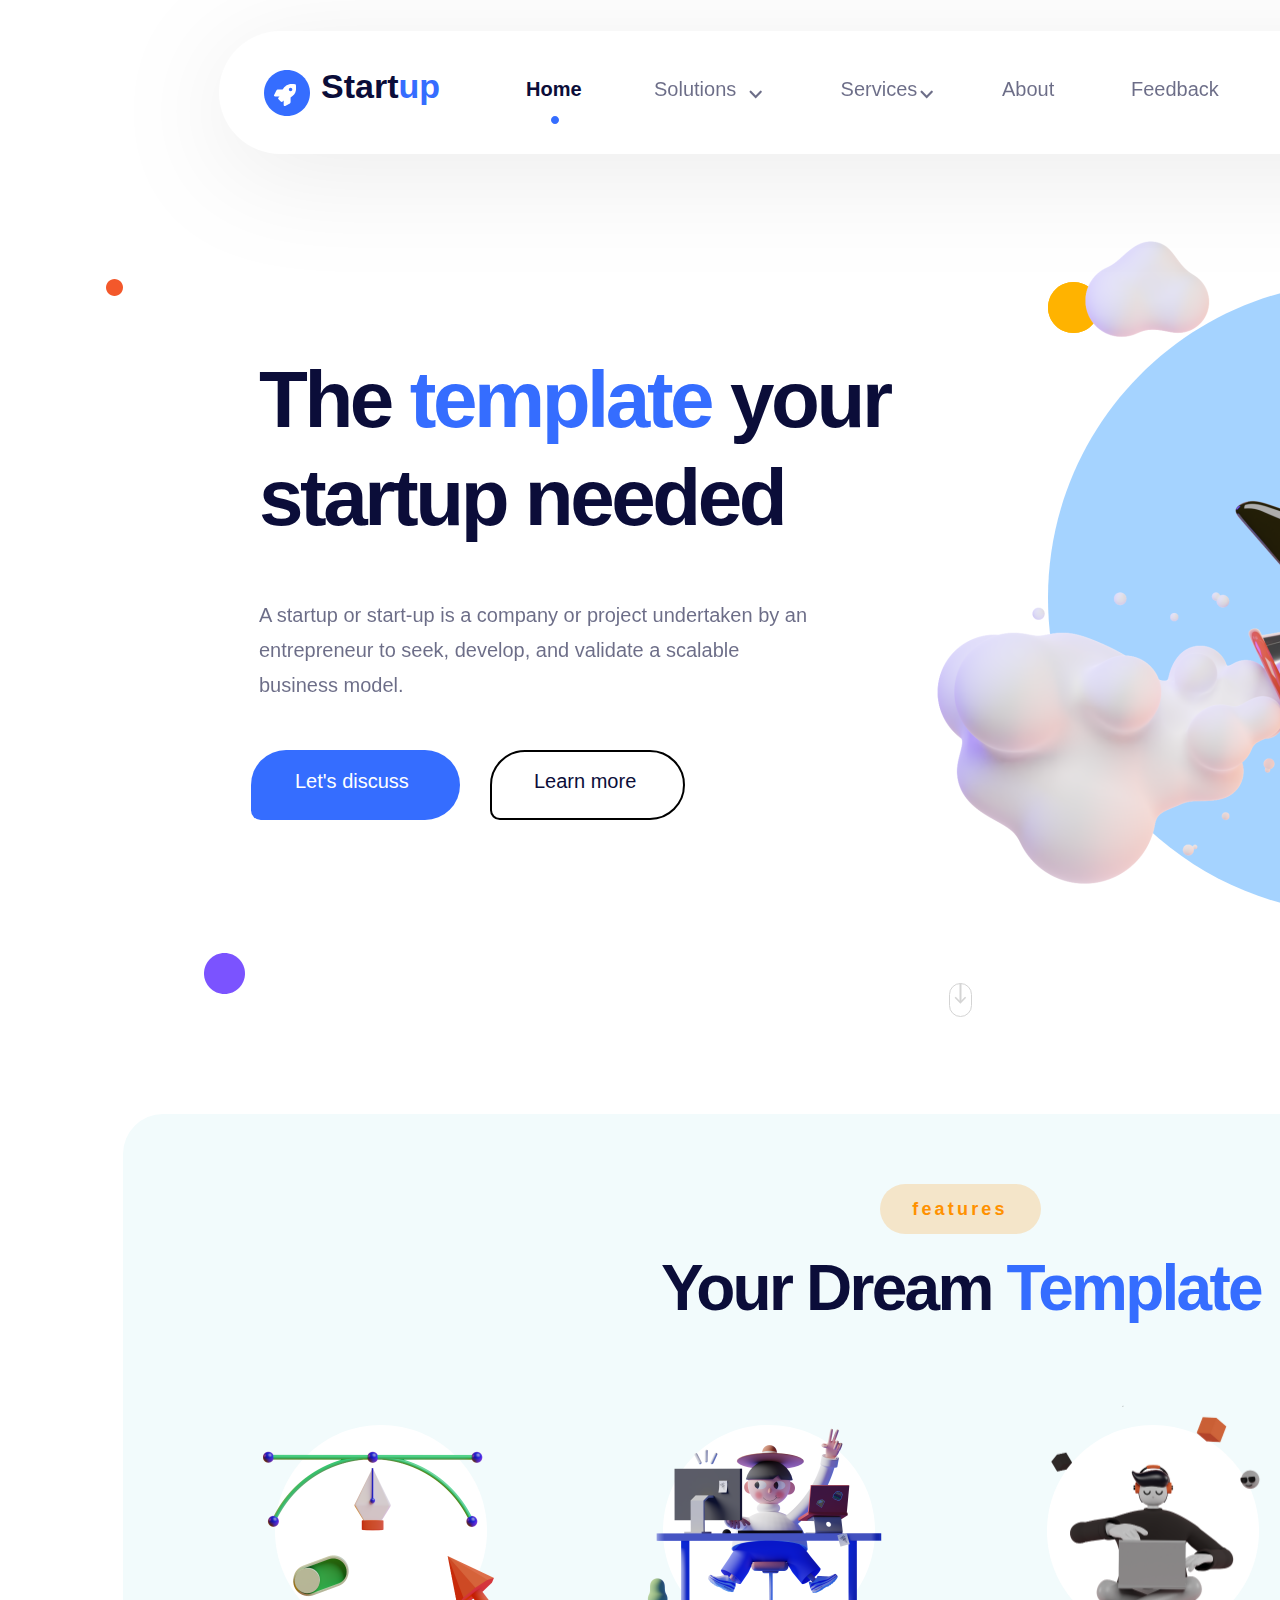
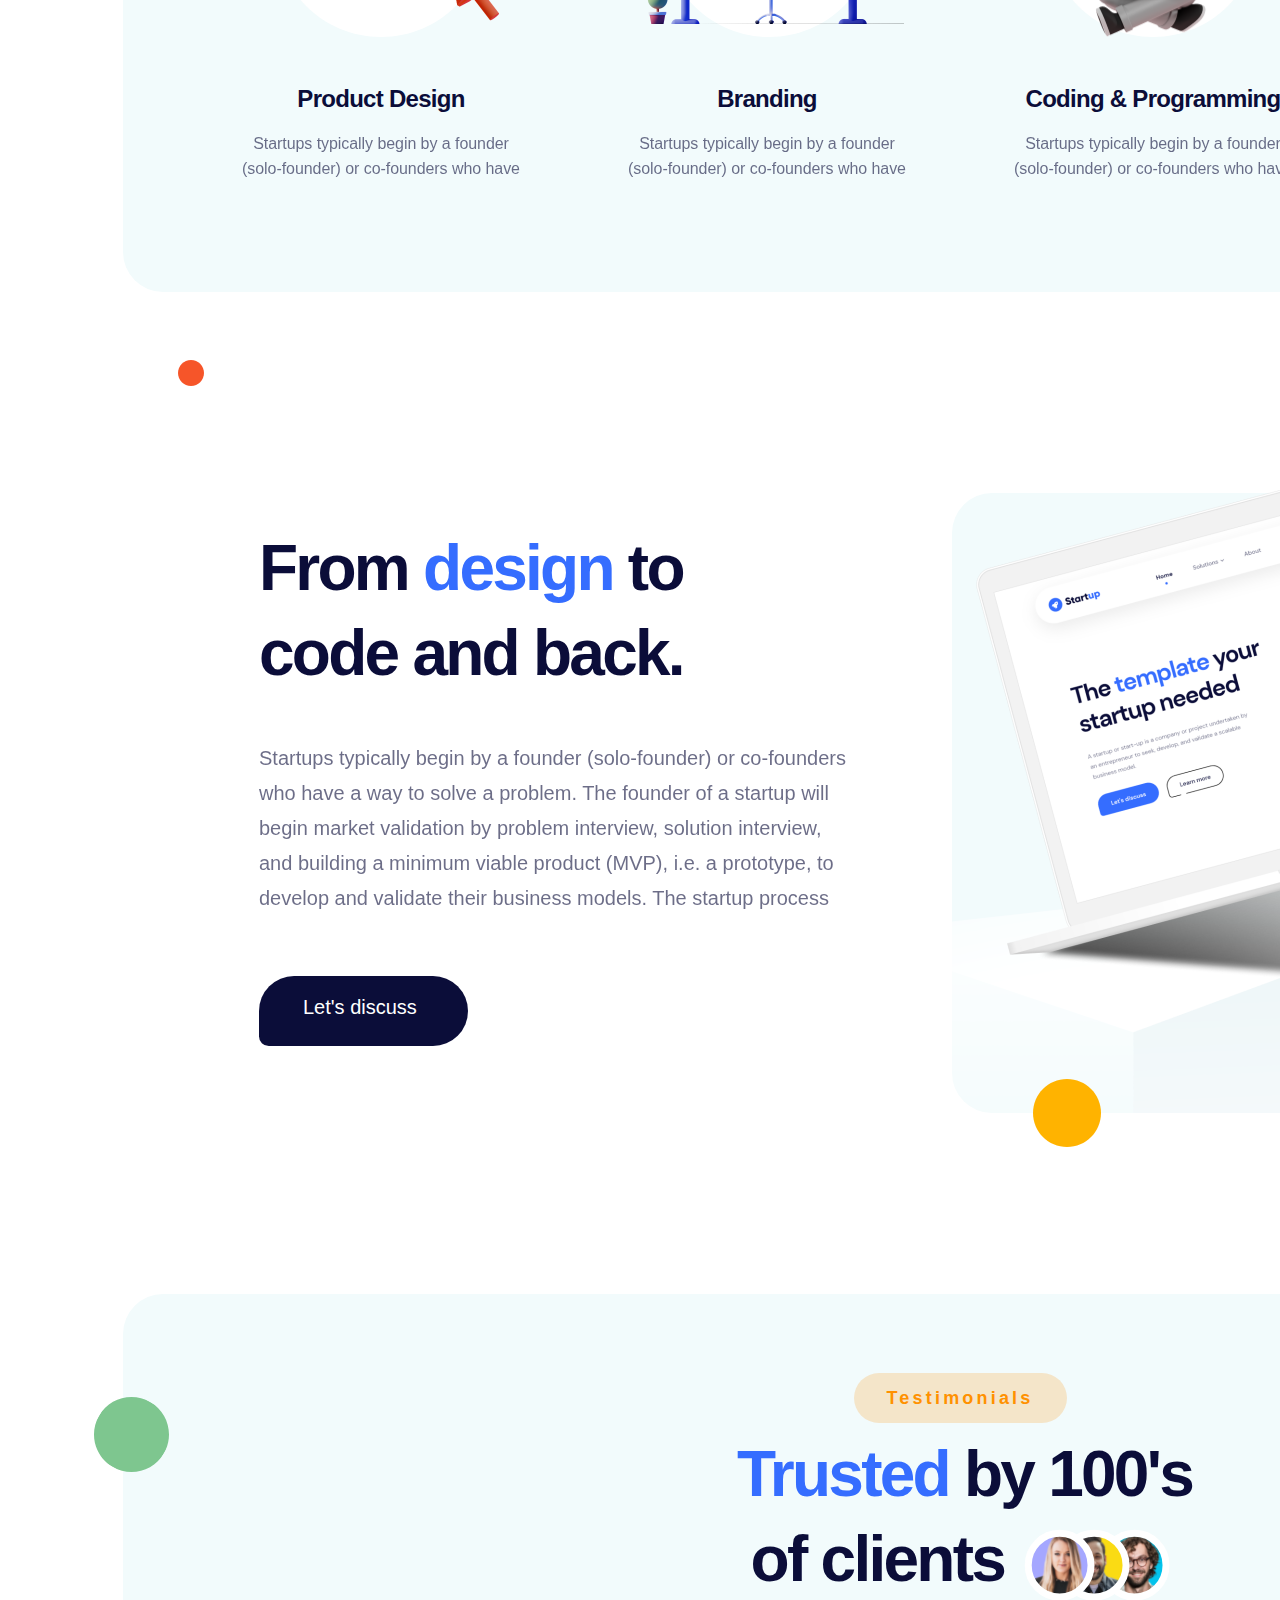
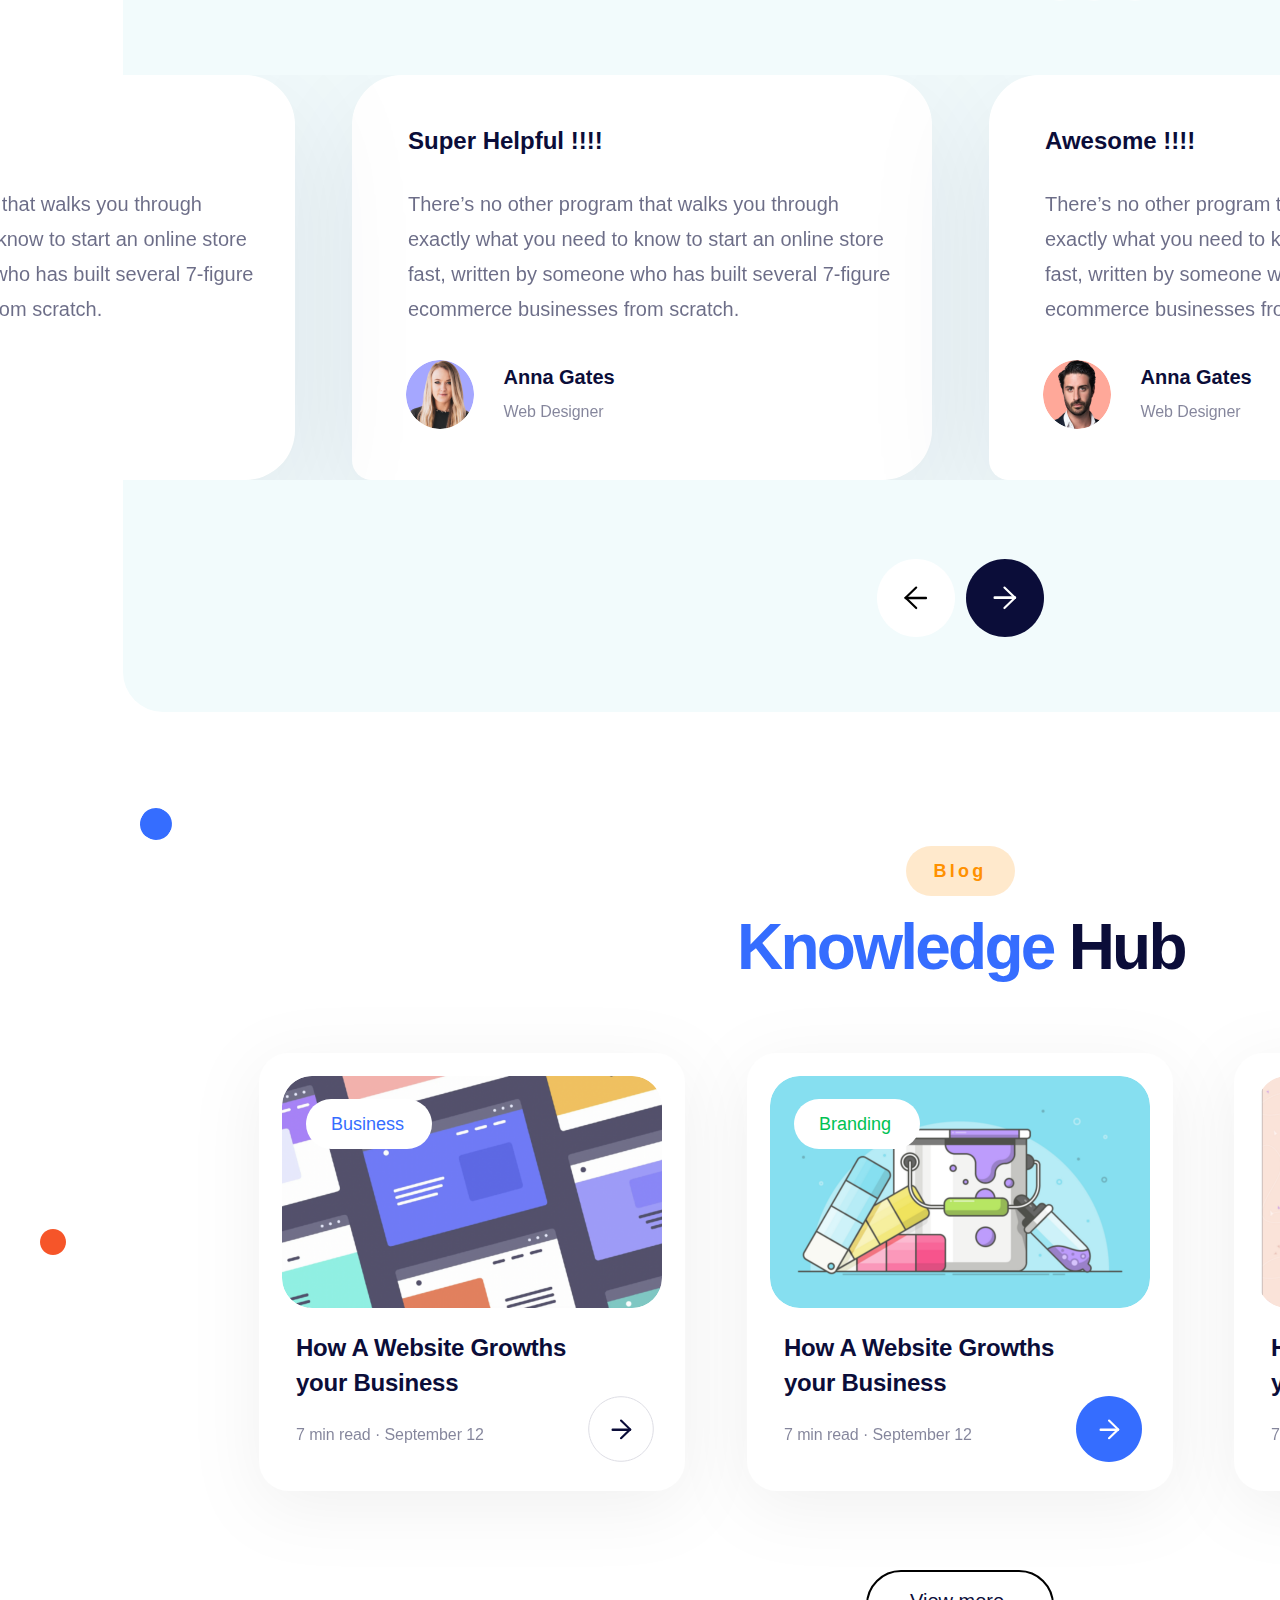
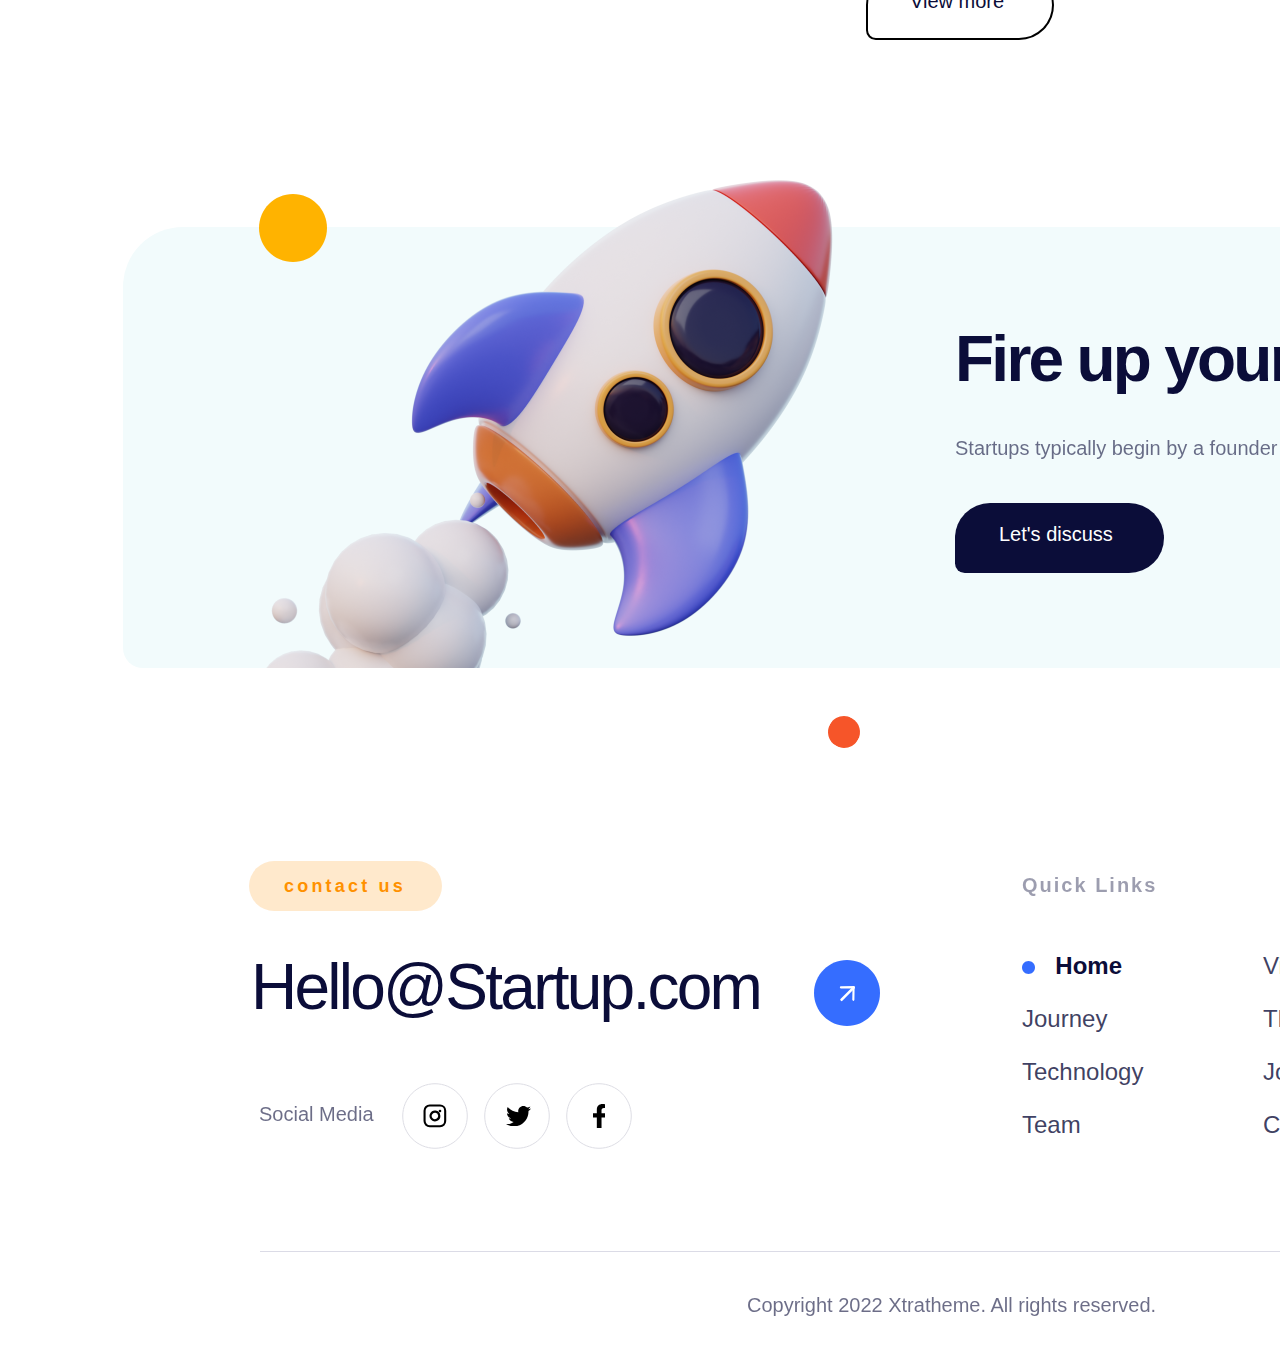
==== commit 59b20960: "roll back update 004" ====
--- a/index.html
+++ b/index.html
@@ -1,6909 +1,267 @@
 <!DOCTYPE html>
-<html>
-<head>
-<meta charset="utf-8"/>
-<meta http-equiv="X-UA-Compatible" content="IE=edge"/>
-<meta name="viewport" content="width=device-width, initial-scale=1.0">
-<title>index</title>
-<style id="applicationStylesheet" type="text/css">
-	.mediaViewInfo {
-		--web-view-name: index;
-		--web-view-id: index;
-		--web-scale-on-resize: true;
-		--web-enable-deep-linking: true;
-	}
-	:root {
-		--web-view-ids: index;
-	}
-	* {
-		margin: 0;
-		padding: 0;
-		box-sizing: border-box;
-		border: none;
-	}
-	#index {
-		position: absolute;
-		width: 1920px;
-		height: 6166px;
-		background-color: rgba(255,255,255,1);
-		overflow: hidden;
-		--web-view-name: index;
-		--web-view-id: index;
-		--web-scale-on-resize: true;
-		--web-enable-deep-linking: true;
-	}
-	#Ellipse_14 {
-		fill: rgba(255,179,0,1);
-	}
-	.Ellipse_14 {
-		position: absolute;
-		overflow: visible;
-		width: 51px;
-		height: 51px;
-		left: 1048px;
-		top: 282px;
-	}
-	#Ellipse_15 {
-		fill: rgba(255,179,0,1);
-	}
-	.Ellipse_15 {
-		position: absolute;
-		overflow: visible;
-		width: 51px;
-		height: 51px;
-		left: 1048px;
-		top: 282px;
-	}
-	#Hero {
-		position: absolute;
-		width: 1547px;
-		height: 1040px;
-		left: 251px;
-		top: 42px;
-		overflow: visible;
-	}
-	#Ellipse_1 {
-		fill: rgba(30,144,255,0.4);
-	}
-	.Ellipse_1 {
-		position: absolute;
-		overflow: visible;
-		width: 632px;
-		height: 632px;
-		left: 797px;
-		top: 240px;
-	}
-	#Ellipse_16 {
-		fill: rgba(246,85,41,1);
-	}
-	.Ellipse_16 {
-		position: absolute;
-		overflow: visible;
-		width: 26px;
-		height: 26px;
-		left: 1407px;
-		top: 780px;
-	}
-	#Saly-1 {
-		position: absolute;
-		width: 1040px;
-		height: 1040px;
-		left: 507px;
-		top: 0px;
-		overflow: visible;
-	}
-	#The_template_your__startup_nee {
-		left: 8px;
-		top: 305px;
-		position: absolute;
-		overflow: visible;
-		width: 655px;
-		white-space: nowrap;
-		line-height: 98px;
-		margin-top: -9px;
-		text-align: left;
-		font-family: DM Sans;
-		font-style: normal;
-		font-weight: bold;
-		font-size: 80px;
-		color: rgba(11,13,57,1);
-		letter-spacing: -0.43px;
-	}
-	#A_startup_or_start-up_is_a_com {
-		opacity: 0.6;
-		left: 8px;
-		top: 560px;
-		position: absolute;
-		overflow: visible;
-		width: 561px;
-		height: 99px;
-		line-height: 35px;
-		margin-top: -7.5px;
-		text-align: left;
-		font-family: DM Sans;
-		font-style: normal;
-		font-weight: normal;
-		font-size: 20px;
-		color: rgba(11,13,57,1);
-	}
-	#Button {
-		position: absolute;
-		width: 195px;
-		height: 70px;
-		left: 239px;
-		top: 708px;
-		overflow: visible;
-		padding: 22px 44px 22px 44px;
-	}
-	#Rectangle_1 {
-		fill: transparent;
-		stroke: rgba(0,0,0,1);
-		stroke-width: 2px;
-		stroke-linejoin: miter;
-		stroke-linecap: round;
-		stroke-dasharray: 418 20;
-		stroke-dashoffset: 0;
-		stroke-miterlimit: 4;
-		shape-rendering: auto;
-	}
-	.Rectangle_1 {
-		position: absolute;
-		overflow: visible;
-		width: 195px;
-		height: 70px;
-		left: 0px;
-		top: 0px;
-	}
-	#Learn_more {
-		left: 44px;
-		top: 20px;
-		position: absolute;
-		overflow: visible;
-		width: 101px;
-		white-space: nowrap;
-		text-align: left;
-		font-family: DM Sans;
-		font-style: normal;
-		font-weight: normal;
-		font-size: 20px;
-		color: rgba(11,13,57,1);
-	}
-	#Button_s {
-		position: absolute;
-		width: 209px;
-		height: 70px;
-		left: 0px;
-		top: 708px;
-		overflow: visible;
-		padding: 22px 44px 22px 44px;
-	}
-	#Rectangle_1_t {
-		fill: rgba(53,109,255,1);
-	}
-	.Rectangle_1_t {
-		position: absolute;
-		overflow: visible;
-		width: 209px;
-		height: 70px;
-		left: 0px;
-		top: 0px;
-	}
-	#Lets_discuss {
-		left: 44px;
-		top: 20px;
-		position: absolute;
-		overflow: visible;
-		width: 109px;
-		white-space: nowrap;
-		text-align: left;
-		font-family: DM Sans;
-		font-style: normal;
-		font-weight: normal;
-		font-size: 20px;
-		color: rgba(255,255,255,1);
-	}
-	#Features_ {
-		position: absolute;
-		width: 1675px;
-		height: 778px;
-		left: 123px;
-		top: 1114px;
-		overflow: visible;
-	}
-	#Rectangle_5 {
-		fill: rgba(242,251,252,1);
-	}
-	.Rectangle_5 {
-		position: absolute;
-		overflow: visible;
-		width: 1675px;
-		height: 778px;
-		left: 0px;
-		top: 0px;
-	}
-	#Your_Dream_Template {
-		left: 538px;
-		top: 132px;
-		position: absolute;
-		overflow: visible;
-		width: 599px;
-		white-space: nowrap;
-		line-height: 93px;
-		margin-top: -14.5px;
-		text-align: center;
-		font-family: DM Sans;
-		font-style: normal;
-		font-weight: bold;
-		font-size: 64px;
-		color: rgba(11,13,57,1);
-		letter-spacing: -0.43px;
-	}
-	#Group_5 {
-		position: absolute;
-		width: 159px;
-		height: 50px;
-		left: 758px;
-		top: 69px;
-		overflow: visible;
-		padding: 14px 26px 12px 25px;
-	}
-	#Rectangle_6 {
-		fill: rgba(255,145,0,0.2);
-	}
-	.Rectangle_6 {
-		position: absolute;
-		overflow: visible;
-		width: 161px;
-		height: 50px;
-		left: -1px;
-		top: 1px;
-	}
-	#features {
-		left: 25px;
-		top: 14px;
-		position: absolute;
-		overflow: visible;
-		width: 109px;
-		white-space: nowrap;
-		line-height: 93px;
-		margin-top: -37.5px;
-		text-align: center;
-		font-family: DM Sans;
-		font-style: normal;
-		font-weight: bold;
-		font-size: 18px;
-		color: rgba(255,145,0,1);
-		letter-spacing: 1.77px;
-		text-transform: uppercase;
-	}
-	#Startups_typically_begin_by_a_ {
-		opacity: 0.6;
-		left: 113px;
-		top: 619px;
-		position: absolute;
-		overflow: hidden;
-		width: 291px;
-		height: 49px;
-		line-height: 25px;
-		margin-top: -4.5px;
-		text-align: center;
-		font-family: DM Sans;
-		font-style: normal;
-		font-weight: normal;
-		font-size: 16px;
-		color: rgba(11,13,57,1);
-		letter-spacing: -0.04px;
-	}
-	#Startups_typically_begin_by_a__ {
-		opacity: 0.6;
-		left: 885px;
-		top: 619px;
-		position: absolute;
-		overflow: hidden;
-		width: 291px;
-		height: 49px;
-		line-height: 25px;
-		margin-top: -4.5px;
-		text-align: center;
-		font-family: DM Sans;
-		font-style: normal;
-		font-weight: normal;
-		font-size: 16px;
-		color: rgba(11,13,57,1);
-		letter-spacing: -0.04px;
-	}
-	#Startups_typically_begin_by_a__ba {
-		opacity: 0.6;
-		left: 499px;
-		top: 619px;
-		position: absolute;
-		overflow: hidden;
-		width: 291px;
-		height: 49px;
-		line-height: 25px;
-		margin-top: -4.5px;
-		text-align: center;
-		font-family: DM Sans;
-		font-style: normal;
-		font-weight: normal;
-		font-size: 16px;
-		color: rgba(11,13,57,1);
-		letter-spacing: -0.04px;
-	}
-	#Startups_typically_begin_by_a__bb {
-		opacity: 0.6;
-		left: 1271px;
-		top: 619px;
-		position: absolute;
-		overflow: hidden;
-		width: 291px;
-		height: 49px;
-		line-height: 25px;
-		margin-top: -4.5px;
-		text-align: center;
-		font-family: DM Sans;
-		font-style: normal;
-		font-weight: normal;
-		font-size: 16px;
-		color: rgba(11,13,57,1);
-		letter-spacing: -0.04px;
-	}
-	#Product_Design {
-		left: 139px;
-		top: 568px;
-		position: absolute;
-		overflow: visible;
-		width: 239px;
-		height: 32px;
-		line-height: 35px;
-		margin-top: -5.5px;
-		text-align: center;
-		font-family: DM Sans;
-		font-style: normal;
-		font-weight: bold;
-		font-size: 24px;
-		color: rgba(11,13,57,1);
-		letter-spacing: -0.3px;
-	}
-	#Coding__Programming {
-		left: 895px;
-		top: 568px;
-		position: absolute;
-		overflow: visible;
-		width: 271px;
-		height: 32px;
-		line-height: 35px;
-		margin-top: -5.5px;
-		text-align: center;
-		font-family: DM Sans;
-		font-style: normal;
-		font-weight: bold;
-		font-size: 24px;
-		color: rgba(11,13,57,1);
-		letter-spacing: -0.3px;
-	}
-	#Branding {
-		left: 525px;
-		top: 568px;
-		position: absolute;
-		overflow: visible;
-		width: 239px;
-		height: 32px;
-		line-height: 35px;
-		margin-top: -5.5px;
-		text-align: center;
-		font-family: DM Sans;
-		font-style: normal;
-		font-weight: bold;
-		font-size: 24px;
-		color: rgba(11,13,57,1);
-		letter-spacing: -0.3px;
-	}
-	#Online_Marketing {
-		left: 1297px;
-		top: 568px;
-		position: absolute;
-		overflow: visible;
-		width: 239px;
-		height: 32px;
-		line-height: 35px;
-		margin-top: -5.5px;
-		text-align: center;
-		font-family: DM Sans;
-		font-style: normal;
-		font-weight: bold;
-		font-size: 24px;
-		color: rgba(11,13,57,1);
-		letter-spacing: -0.3px;
-	}
-	#Ellipse_10 {
-		fill: rgba(255,255,255,1);
-	}
-	.Ellipse_10 {
-		position: absolute;
-		overflow: visible;
-		width: 212px;
-		height: 212px;
-		left: 1310px;
-		top: 311px;
-	}
-	#Ellipse_11 {
-		fill: rgba(255,255,255,1);
-	}
-	.Ellipse_11 {
-		position: absolute;
-		overflow: visible;
-		width: 212px;
-		height: 212px;
-		left: 924px;
-		top: 311px;
-	}
-	#Ellipse_12 {
-		fill: rgba(255,255,255,1);
-	}
-	.Ellipse_12 {
-		position: absolute;
-		overflow: visible;
-		width: 212px;
-		height: 212px;
-		left: 539.561px;
-		top: 311px;
-	}
-	#Ellipse_13 {
-		fill: rgba(255,255,255,1);
-	}
-	.Ellipse_13 {
-		position: absolute;
-		overflow: visible;
-		width: 212px;
-		height: 212px;
-		left: 152px;
-		top: 311px;
-	}
-	#Saly-43 {
-		position: absolute;
-		width: 286.878px;
-		height: 286.878px;
-		left: 1272.561px;
-		top: 273.561px;
-		overflow: visible;
-	}
-	#Saly-13 {
-		position: absolute;
-		width: 286.878px;
-		height: 286.878px;
-		left: 885px;
-		top: 273.561px;
-		overflow: visible;
-	}
-	#Saly-27 {
-		position: absolute;
-		width: 236px;
-		height: 236px;
-		left: 140px;
-		top: 304px;
-		overflow: visible;
-	}
-	#Saly-10 {
-		position: absolute;
-		width: 270px;
-		height: 270px;
-		left: 511px;
-		top: 240px;
-		overflow: visible;
-	}
-	#Ellipse_19 {
-		fill: rgba(246,85,41,1);
-	}
-	.Ellipse_19 {
-		position: absolute;
-		overflow: visible;
-		width: 26px;
-		height: 26px;
-		left: 178px;
-		top: 1960px;
-	}
-	#Ellipse_30 {
-		fill: rgba(246,85,41,1);
-	}
-	.Ellipse_30 {
-		position: absolute;
-		overflow: visible;
-		width: 26px;
-		height: 26px;
-		left: 40px;
-		top: 4429px;
-	}
-	#Ellipse_22 {
-		fill: rgba(53,109,255,1);
-	}
-	.Ellipse_22 {
-		position: absolute;
-		overflow: visible;
-		width: 26px;
-		height: 26px;
-		left: 1735px;
-		top: 2216px;
-	}
-	#Ellipse_29 {
-		fill: rgba(255,179,0,1);
-	}
-	.Ellipse_29 {
-		position: absolute;
-		overflow: visible;
-		width: 26px;
-		height: 26px;
-		left: 1735px;
-		top: 4628px;
-	}
-	#Ellipse_20 {
-		fill: rgba(255,179,0,1);
-	}
-	.Ellipse_20 {
-		position: absolute;
-		overflow: visible;
-		width: 68px;
-		height: 68px;
-		left: 1637px;
-		top: 1087px;
-	}
-	#Ellipse_27 {
-		fill: rgba(123,83,255,1);
-	}
-	.Ellipse_27 {
-		position: absolute;
-		overflow: visible;
-		width: 41px;
-		height: 41px;
-		left: 204px;
-		top: 953px;
-	}
-	#Ellipse_28 {
-		fill: rgba(243,88,43,1);
-	}
-	.Ellipse_28 {
-		position: absolute;
-		overflow: visible;
-		width: 17px;
-		height: 17px;
-		left: 106px;
-		top: 279px;
-	}
-	#From_design_to__code_and_back {
-		left: 259px;
-		top: 2126px;
-		position: absolute;
-		overflow: visible;
-		width: 434px;
-		white-space: nowrap;
-		line-height: 85px;
-		margin-top: -10.5px;
-		text-align: left;
-		font-family: DM Sans;
-		font-style: normal;
-		font-weight: bold;
-		font-size: 64px;
-		color: rgba(11,13,57,1);
-		letter-spacing: -0.43px;
-	}
-	#Startups_typically_begin_by_a__bp {
-		opacity: 0.6;
-		left: 259px;
-		top: 2345px;
-		position: absolute;
-		overflow: hidden;
-		width: 602px;
-		height: 178px;
-		line-height: 35px;
-		margin-top: -7.5px;
-		text-align: left;
-		font-family: DM Sans;
-		font-style: normal;
-		font-weight: normal;
-		font-size: 20px;
-		color: rgba(11,13,57,1);
-	}
-	#Button_bq {
-		position: absolute;
-		width: 209px;
-		height: 70px;
-		left: 259px;
-		top: 2576px;
-		overflow: visible;
-		padding: 22px 44px 22px 44px;
-	}
-	#Rectangle_1_br {
-		fill: rgba(11,13,57,1);
-	}
-	.Rectangle_1_br {
-		position: absolute;
-		overflow: visible;
-		width: 209px;
-		height: 70px;
-		left: 0px;
-		top: 0px;
-	}
-	#Lets_discuss_bs {
-		left: 44px;
-		top: 20px;
-		position: absolute;
-		overflow: visible;
-		width: 109px;
-		white-space: nowrap;
-		text-align: left;
-		font-family: DM Sans;
-		font-style: normal;
-		font-weight: normal;
-		font-size: 20px;
-		color: rgba(255,255,255,1);
-	}
-	#CTA {
-		position: absolute;
-		width: 1675px;
-		height: 511px;
-		left: 123px;
-		top: 4957px;
-		overflow: visible;
-	}
-	#Rectangle_17 {
-		fill: rgba(242,251,252,1);
-	}
-	.Rectangle_17 {
-		position: absolute;
-		overflow: visible;
-		width: 1675px;
-		height: 441px;
-		left: 0px;
-		top: 70px;
-	}
-	#Mask_Group_2 {
-		position: absolute;
-		width: 1675px;
-		height: 511px;
-		left: 0px;
-		top: 0px;
-		overflow: visible;
-	}
-	#Fire_up_your_Rocket {
-		left: 832px;
-		top: 160px;
-		position: absolute;
-		overflow: visible;
-		width: 554px;
-		white-space: nowrap;
-		line-height: 85px;
-		margin-top: -10.5px;
-		text-align: left;
-		font-family: DM Sans;
-		font-style: normal;
-		font-weight: bold;
-		font-size: 64px;
-		color: rgba(11,13,57,1);
-		letter-spacing: -0.43px;
-	}
-	#Startups_typically_begin_by_a__bx {
-		opacity: 0.6;
-		left: 832px;
-		top: 278px;
-		position: absolute;
-		overflow: hidden;
-		width: 648px;
-		height: 39px;
-		line-height: 35px;
-		margin-top: -7.5px;
-		text-align: left;
-		font-family: DM Sans;
-		font-style: normal;
-		font-weight: normal;
-		font-size: 20px;
-		color: rgba(11,13,57,1);
-	}
-	#Button_by {
-		position: absolute;
-		width: 209px;
-		height: 70px;
-		left: 832px;
-		top: 346px;
-		overflow: visible;
-		padding: 22px 44px 22px 44px;
-	}
-	#Rectangle_1_bz {
-		fill: rgba(11,13,57,1);
-	}
-	.Rectangle_1_bz {
-		position: absolute;
-		overflow: visible;
-		width: 209px;
-		height: 70px;
-		left: 0px;
-		top: 0px;
-	}
-	#Lets_discuss_b {
-		left: 44px;
-		top: 20px;
-		position: absolute;
-		overflow: visible;
-		width: 109px;
-		white-space: nowrap;
-		text-align: left;
-		font-family: DM Sans;
-		font-style: normal;
-		font-weight: normal;
-		font-size: 20px;
-		color: rgba(255,255,255,1);
-	}
-	#Group_1 {
-		position: absolute;
-		width: 23px;
-		height: 34px;
-		left: 949px;
-		top: 983px;
-		overflow: visible;
-	}
-	#Rectangle_2 {
-		fill: transparent;
-		stroke: rgba(212,212,212,1);
-		stroke-width: 1.5px;
-		stroke-linejoin: miter;
-		stroke-linecap: butt;
-		stroke-dasharray: 58 41;
-		stroke-dashoffset: 0;
-		stroke-miterlimit: 4;
-		shape-rendering: auto;
-	}
-	.Rectangle_2 {
-		width: 23px;
-		height: 34px;
-		position: absolute;
-		overflow: visible;
-		transform: translate(-855px, -907px) matrix(1,0,0,1,855,907) rotate(180deg);
-		transform-origin: center;
-	}
-	#Path_1 {
-		fill: transparent;
-		stroke: rgba(212,212,212,1);
-		stroke-width: 1.5px;
-		stroke-linejoin: miter;
-		stroke-linecap: butt;
-		stroke-miterlimit: 4;
-		shape-rendering: auto;
-	}
-	.Path_1 {
-		overflow: visible;
-		position: absolute;
-		width: 1.5px;
-		height: 18.265px;
-		left: 11.5px;
-		top: 0px;
-		transform: matrix(1,0,0,1,0,0);
-	}
-	#Path_2 {
-		fill: transparent;
-		stroke: rgba(212,212,212,1);
-		stroke-width: 1.5px;
-		stroke-linejoin: miter;
-		stroke-linecap: butt;
-		stroke-miterlimit: 4;
-		shape-rendering: auto;
-	}
-	.Path_2 {
-		overflow: visible;
-		position: absolute;
-		width: 10.856px;
-		height: 6.489px;
-		left: 6.602px;
-		top: 14.551px;
-		transform: matrix(1,0,0,1,0,0);
-	}
-	#Header {
-		position: absolute;
-		width: 1483px;
-		height: 123px;
-		left: 219px;
-		top: 31px;
-		overflow: visible;
-	}
-	#Rectangle_4 {
-		fill: rgba(255,255,255,1);
-	}
-	.Rectangle_4 {
-		filter: drop-shadow(0px 19px 55px rgba(0, 0, 0, 0.078));
-		position: absolute;
-		overflow: visible;
-		width: 1648px;
-		height: 288px;
-		left: 0px;
-		top: 0px;
-	}
-	#Group_2 {
-		position: absolute;
-		width: 689px;
-		height: 46px;
-		left: 307px;
-		top: 47px;
-		overflow: visible;
-	}
-	#Home {
-		left: 0px;
-		top: 0px;
-		position: absolute;
-		overflow: visible;
-		width: 58px;
-		white-space: nowrap;
-		text-align: left;
-		font-family: DM Sans;
-		font-style: normal;
-		font-weight: bold;
-		font-size: 20px;
-		color: rgba(11,13,57,1);
-	}
-	#About {
-		opacity: 0.6;
-		left: 476px;
-		top: 0px;
-		position: absolute;
-		overflow: visible;
-		width: 55px;
-		white-space: nowrap;
-		text-align: left;
-		font-family: DM Sans;
-		font-style: normal;
-		font-weight: normal;
-		font-size: 20px;
-		color: rgba(11,13,57,1);
-	}
-	#Solutions {
-		opacity: 0.6;
-		left: 128px;
-		top: 0px;
-		position: absolute;
-		overflow: visible;
-		width: 83px;
-		white-space: nowrap;
-		text-align: left;
-		font-family: DM Sans;
-		font-style: normal;
-		font-weight: normal;
-		font-size: 20px;
-		color: rgba(11,13,57,1);
-	}
-	#Feedback {
-		opacity: 0.6;
-		left: 605px;
-		top: 0px;
-		position: absolute;
-		overflow: visible;
-		width: 85px;
-		white-space: nowrap;
-		text-align: left;
-		font-family: DM Sans;
-		font-style: normal;
-		font-weight: normal;
-		font-size: 20px;
-		color: rgba(11,13,57,1);
-	}
-	#Path_3 {
-		fill: transparent;
-		stroke: rgba(109,110,136,1);
-		stroke-width: 2px;
-		stroke-linejoin: round;
-		stroke-linecap: round;
-		stroke-miterlimit: 4;
-		shape-rendering: auto;
-	}
-	.Path_3 {
-		overflow: visible;
-		position: absolute;
-		width: 12.195px;
-		height: 7.097px;
-		left: 225.21px;
-		top: 13.942px;
-		transform: matrix(1,0,0,1,0,0);
-	}
-	#Group_24 {
-		position: absolute;
-		width: 90.576px;
-		height: 27px;
-		left: 314.576px;
-		top: 0px;
-		overflow: visible;
-	}
-	#Services {
-		opacity: 0.6;
-		left: 0px;
-		top: 0px;
-		position: absolute;
-		overflow: visible;
-		width: 72px;
-		white-space: nowrap;
-		text-align: right;
-		font-family: DM Sans;
-		font-style: normal;
-		font-weight: normal;
-		font-size: 20px;
-		color: rgba(11,13,57,1);
-	}
-	#Path_11 {
-		fill: transparent;
-		stroke: rgba(109,110,136,1);
-		stroke-width: 2px;
-		stroke-linejoin: round;
-		stroke-linecap: round;
-		stroke-miterlimit: 4;
-		shape-rendering: auto;
-	}
-	.Path_11 {
-		overflow: visible;
-		position: absolute;
-		width: 12.195px;
-		height: 7.097px;
-		left: 81.21px;
-		top: 13.942px;
-		transform: matrix(1,0,0,1,0,0);
-	}
-	#Ellipse_7 {
-		fill: rgba(53,109,255,1);
-	}
-	.Ellipse_7 {
-		position: absolute;
-		overflow: visible;
-		width: 8px;
-		height: 8px;
-		left: 25px;
-		top: 38px;
-	}
-	#Button_ch {
-		position: absolute;
-		width: 182px;
-		height: 58px;
-		left: 1078px;
-		top: 34px;
-		overflow: visible;
-		padding: 17px 29px 17px 29px;
-	}
-	#Rectangle_1_ci {
-		fill: transparent;
-		stroke: rgba(236,236,236,1);
-		stroke-width: 2px;
-		stroke-linejoin: miter;
-		stroke-linecap: butt;
-		stroke-miterlimit: 4;
-		shape-rendering: auto;
-	}
-	.Rectangle_1_ci {
-		position: absolute;
-		overflow: visible;
-		width: 182px;
-		height: 58px;
-		left: 0px;
-		top: 0px;
-	}
-	#Download_App {
-		left: 29px;
-		top: 16px;
-		position: absolute;
-		overflow: visible;
-		width: 120px;
-		white-space: nowrap;
-		text-align: left;
-		font-family: DM Sans;
-		font-style: normal;
-		font-weight: normal;
-		font-size: 18px;
-		color: rgba(11,13,57,1);
-	}
-	#Button_ck {
-		position: absolute;
-		width: 168px;
-		height: 58px;
-		left: 1277px;
-		top: 34px;
-		overflow: visible;
-		padding: 17px 29px 17px 29px;
-	}
-	#Rectangle_1_cl {
-		fill: rgba(11,13,57,1);
-	}
-	.Rectangle_1_cl {
-		position: absolute;
-		overflow: visible;
-		width: 168px;
-		height: 58px;
-		left: 0px;
-		top: 0px;
-	}
-	#Lets_Discuss {
-		left: 29px;
-		top: 16px;
-		position: absolute;
-		overflow: visible;
-		width: 100px;
-		white-space: nowrap;
-		text-align: left;
-		font-family: DM Sans;
-		font-style: normal;
-		font-weight: normal;
-		font-size: 18px;
-		color: rgba(255,255,255,1);
-	}
-	#Group_4 {
-		position: absolute;
-		width: 165px;
-		height: 49px;
-		left: 45px;
-		top: 36px;
-		overflow: visible;
-	}
-	#Startup {
-		left: 57px;
-		top: 0px;
-		position: absolute;
-		overflow: visible;
-		width: 109px;
-		white-space: nowrap;
-		text-align: left;
-		font-family: Gilroy;
-		font-style: normal;
-		font-weight: bold;
-		font-size: 34px;
-		color: rgba(53,109,255,1);
-	}
-	#Group_3 {
-		position: absolute;
-		width: 46px;
-		height: 46px;
-		left: 0px;
-		top: 3px;
-		overflow: visible;
-	}
-	#Ellipse_6 {
-		fill: rgba(53,109,255,1);
-	}
-	.Ellipse_6 {
-		position: absolute;
-		overflow: visible;
-		width: 46px;
-		height: 46px;
-		left: 0px;
-		top: 0px;
-	}
-	#Icon_awesome-rocket {
-		fill: rgba(255,255,255,1);
-	}
-	.Icon_awesome-rocket {
-		overflow: visible;
-		position: absolute;
-		width: 22.111px;
-		height: 22.118px;
-		left: 10.222px;
-		top: 13.664px;
-		transform: matrix(1,0,0,1,0,0);
-	}
-	#Group_6 {
-		position: absolute;
-		width: 839px;
-		height: 698px;
-		left: 840px;
-		top: 2015px;
-		overflow: visible;
-	}
-	#Rectangle_8 {
-		fill: rgba(242,251,252,1);
-	}
-	.Rectangle_8 {
-		position: absolute;
-		overflow: visible;
-		width: 727px;
-		height: 620px;
-		left: 112px;
-		top: 78px;
-	}
-	#Group_1_cu {
-		position: absolute;
-		width: 820px;
-		height: 698px;
-		left: 0px;
-		top: 0px;
-		overflow: visible;
-	}
-	#Testimonials {
-		position: absolute;
-		width: 4046px;
-		height: 1018px;
-		left: -376.5px;
-		top: 2894px;
-		overflow: visible;
-	}
-	#Rectangle_14 {
-		fill: rgba(242,251,252,1);
-	}
-	.Rectangle_14 {
-		position: absolute;
-		overflow: visible;
-		width: 1675px;
-		height: 1018px;
-		left: 499.5px;
-		top: 0px;
-	}
-	#Group_7 {
-		position: absolute;
-		width: 446px;
-		height: 170px;
-		left: 1113.5px;
-		top: 138px;
-		overflow: visible;
-	}
-	#Trusted_by_100s_of_clients____ {
-		left: 0px;
-		top: 0px;
-		position: absolute;
-		overflow: visible;
-		width: 447px;
-		white-space: nowrap;
-		line-height: 85px;
-		margin-top: -10.5px;
-		text-align: center;
-		font-family: DM Sans;
-		font-style: normal;
-		font-weight: bold;
-		font-size: 64px;
-		color: rgba(53,109,255,1);
-		letter-spacing: -0.43px;
-	}
-	#Group_1_cz {
-		position: absolute;
-		width: 54px;
-		height: 55px;
-		left: 370px;
-		top: 105px;
-		overflow: visible;
-	}
-	#Group_7_c {
-		position: absolute;
-		width: 55px;
-		height: 55px;
-		left: 329px;
-		top: 105px;
-		overflow: visible;
-	}
-	#Group_3_c {
-		position: absolute;
-		width: 54px;
-		height: 55px;
-		left: 295px;
-		top: 105px;
-		overflow: visible;
-	}
-	#Repeat_Grid_1 {
-		position: absolute;
-		width: 4046px;
-		height: 588px;
-		left: 0px;
-		top: 322.5px;
-		overflow: hidden;
-	}
-	#Group {
-		position: absolute;
-		width: 2491px;
-		height: 405px;
-		left: 91.5px;
-		top: 58.5px;
-		overflow: visible;
-	}
-	#Group_8 {
-		position: absolute;
-		width: 580px;
-		height: 405px;
-		left: 637px;
-		top: 0px;
-		overflow: visible;
-	}
-	#Rectangle_9 {
-		fill: rgba(255,255,255,1);
-	}
-	.Rectangle_9 {
-		filter: drop-shadow(0px 33px 61px rgba(11, 13, 57, 0.078));
-		position: absolute;
-		overflow: visible;
-		width: 763px;
-		height: 588px;
-		left: 0px;
-		top: 0px;
-	}
-	#Theres_no_other_program_that_w {
-		opacity: 0.6;
-		left: 56px;
-		top: 116px;
-		position: absolute;
-		overflow: visible;
-		width: 490px;
-		height: 140px;
-		line-height: 35px;
-		margin-top: -7.5px;
-		text-align: left;
-		font-family: DM Sans;
-		font-style: normal;
-		font-weight: normal;
-		font-size: 20px;
-		color: rgba(11,13,57,1);
-	}
-	#Web_Designer {
-		opacity: 0.5;
-		left: 151.566px;
-		top: 325.583px;
-		position: absolute;
-		overflow: visible;
-		width: 99px;
-		white-space: nowrap;
-		line-height: 35px;
-		margin-top: -9.5px;
-		text-align: left;
-		font-family: DM Sans;
-		font-style: normal;
-		font-weight: normal;
-		font-size: 16px;
-		color: rgba(11,13,57,1);
-		letter-spacing: -0.06px;
-	}
-	#Anna_Gates {
-		left: 151.5px;
-		top: 289.417px;
-		position: absolute;
-		overflow: visible;
-		width: 108px;
-		white-space: nowrap;
-		line-height: 35px;
-		margin-top: -7.5px;
-		text-align: left;
-		font-family: DM Sans;
-		font-style: normal;
-		font-weight: bold;
-		font-size: 20px;
-		color: rgba(11,13,57,1);
-	}
-	#Super_Helpful_ {
-		left: 56px;
-		top: 49.417px;
-		position: absolute;
-		overflow: visible;
-		width: 194px;
-		white-space: nowrap;
-		line-height: 35px;
-		margin-top: -5.5px;
-		text-align: left;
-		font-family: DM Sans;
-		font-style: normal;
-		font-weight: bold;
-		font-size: 24px;
-		color: rgba(11,13,57,1);
-	}
-	#Group_3_da {
-		position: absolute;
-		width: 68px;
-		height: 69px;
-		left: 54px;
-		top: 285px;
-		overflow: visible;
-	}
-	#Group_9 {
-		position: absolute;
-		width: 580px;
-		height: 405px;
-		left: 0px;
-		top: 0px;
-		overflow: visible;
-	}
-	#Rectangle_9_dc {
-		fill: rgba(255,255,255,1);
-	}
-	.Rectangle_9_dc {
-		filter: drop-shadow(0px 33px 61px rgba(11, 13, 57, 0.078));
-		position: absolute;
-		overflow: visible;
-		width: 763px;
-		height: 588px;
-		left: 0px;
-		top: 0px;
-	}
-	#Theres_no_other_program_that_w_dd {
-		opacity: 0.6;
-		left: 56px;
-		top: 116px;
-		position: absolute;
-		overflow: visible;
-		width: 490px;
-		height: 140px;
-		line-height: 35px;
-		margin-top: -7.5px;
-		text-align: left;
-		font-family: DM Sans;
-		font-style: normal;
-		font-weight: normal;
-		font-size: 20px;
-		color: rgba(11,13,57,1);
-	}
-	#Web_Designer_de {
-		opacity: 0.5;
-		left: 151.566px;
-		top: 325.583px;
-		position: absolute;
-		overflow: visible;
-		width: 99px;
-		white-space: nowrap;
-		line-height: 35px;
-		margin-top: -9.5px;
-		text-align: left;
-		font-family: DM Sans;
-		font-style: normal;
-		font-weight: normal;
-		font-size: 16px;
-		color: rgba(11,13,57,1);
-		letter-spacing: -0.06px;
-	}
-	#Anna_Gates_df {
-		left: 151.5px;
-		top: 289.417px;
-		position: absolute;
-		overflow: visible;
-		width: 108px;
-		white-space: nowrap;
-		line-height: 35px;
-		margin-top: -7.5px;
-		text-align: left;
-		font-family: DM Sans;
-		font-style: normal;
-		font-weight: bold;
-		font-size: 20px;
-		color: rgba(11,13,57,1);
-	}
-	#Super_Helpful__dg {
-		left: 56px;
-		top: 49.417px;
-		position: absolute;
-		overflow: visible;
-		width: 194px;
-		white-space: nowrap;
-		line-height: 35px;
-		margin-top: -5.5px;
-		text-align: left;
-		font-family: DM Sans;
-		font-style: normal;
-		font-weight: bold;
-		font-size: 24px;
-		color: rgba(11,13,57,1);
-	}
-	#Group_3_dh {
-		position: absolute;
-		width: 68px;
-		height: 69px;
-		left: 54px;
-		top: 285px;
-		overflow: visible;
-	}
-	#Group_10 {
-		position: absolute;
-		width: 580px;
-		height: 405px;
-		left: 1274px;
-		top: 0px;
-		overflow: visible;
-	}
-	#Rectangle_9_dj {
-		fill: rgba(255,255,255,1);
-	}
-	.Rectangle_9_dj {
-		filter: drop-shadow(0px 33px 61px rgba(11, 13, 57, 0.078));
-		position: absolute;
-		overflow: visible;
-		width: 763px;
-		height: 588px;
-		left: 0px;
-		top: 0px;
-	}
-	#Theres_no_other_program_that_w_dk {
-		opacity: 0.6;
-		left: 56px;
-		top: 116px;
-		position: absolute;
-		overflow: visible;
-		width: 490px;
-		height: 140px;
-		line-height: 35px;
-		margin-top: -7.5px;
-		text-align: left;
-		font-family: DM Sans;
-		font-style: normal;
-		font-weight: normal;
-		font-size: 20px;
-		color: rgba(11,13,57,1);
-	}
-	#Web_Designer_dl {
-		opacity: 0.5;
-		left: 151.566px;
-		top: 325.583px;
-		position: absolute;
-		overflow: visible;
-		width: 99px;
-		white-space: nowrap;
-		line-height: 35px;
-		margin-top: -9.5px;
-		text-align: left;
-		font-family: DM Sans;
-		font-style: normal;
-		font-weight: normal;
-		font-size: 16px;
-		color: rgba(11,13,57,1);
-		letter-spacing: -0.06px;
-	}
-	#Anna_Gates_dm {
-		left: 151.5px;
-		top: 289.417px;
-		position: absolute;
-		overflow: visible;
-		width: 108px;
-		white-space: nowrap;
-		line-height: 35px;
-		margin-top: -7.5px;
-		text-align: left;
-		font-family: DM Sans;
-		font-style: normal;
-		font-weight: bold;
-		font-size: 20px;
-		color: rgba(11,13,57,1);
-	}
-	#Awesome_ {
-		left: 56px;
-		top: 49.417px;
-		position: absolute;
-		overflow: visible;
-		width: 148px;
-		white-space: nowrap;
-		line-height: 35px;
-		margin-top: -5.5px;
-		text-align: left;
-		font-family: DM Sans;
-		font-style: normal;
-		font-weight: bold;
-		font-size: 24px;
-		color: rgba(11,13,57,1);
-	}
-	#Group_4_do {
-		position: absolute;
-		width: 68px;
-		height: 69px;
-		left: 54px;
-		top: 285px;
-		overflow: visible;
-	}
-	#Group_11 {
-		position: absolute;
-		width: 580px;
-		height: 405px;
-		left: 1911px;
-		top: 0px;
-		overflow: visible;
-	}
-	#Rectangle_9_dq {
-		fill: rgba(255,255,255,1);
-	}
-	.Rectangle_9_dq {
-		filter: drop-shadow(0px 33px 61px rgba(11, 13, 57, 0.078));
-		position: absolute;
-		overflow: visible;
-		width: 763px;
-		height: 588px;
-		left: 0px;
-		top: 0px;
-	}
-	#Theres_no_other_program_that_w_dr {
-		opacity: 0.6;
-		left: 56px;
-		top: 116px;
-		position: absolute;
-		overflow: visible;
-		width: 490px;
-		height: 140px;
-		line-height: 35px;
-		margin-top: -7.5px;
-		text-align: left;
-		font-family: DM Sans;
-		font-style: normal;
-		font-weight: normal;
-		font-size: 20px;
-		color: rgba(11,13,57,1);
-	}
-	#Web_Designer_ds {
-		opacity: 0.5;
-		left: 151.566px;
-		top: 325.583px;
-		position: absolute;
-		overflow: visible;
-		width: 99px;
-		white-space: nowrap;
-		line-height: 35px;
-		margin-top: -9.5px;
-		text-align: left;
-		font-family: DM Sans;
-		font-style: normal;
-		font-weight: normal;
-		font-size: 16px;
-		color: rgba(11,13,57,1);
-		letter-spacing: -0.06px;
-	}
-	#Anna_Gates_dt {
-		left: 151.5px;
-		top: 289.417px;
-		position: absolute;
-		overflow: visible;
-		width: 108px;
-		white-space: nowrap;
-		line-height: 35px;
-		margin-top: -7.5px;
-		text-align: left;
-		font-family: DM Sans;
-		font-style: normal;
-		font-weight: bold;
-		font-size: 20px;
-		color: rgba(11,13,57,1);
-	}
-	#Great_Support_ {
-		left: 56px;
-		top: 49.417px;
-		position: absolute;
-		overflow: visible;
-		width: 199px;
-		white-space: nowrap;
-		line-height: 35px;
-		margin-top: -5.5px;
-		text-align: left;
-		font-family: DM Sans;
-		font-style: normal;
-		font-weight: bold;
-		font-size: 24px;
-		color: rgba(11,13,57,1);
-	}
-	#Group_6_dv {
-		position: absolute;
-		width: 68px;
-		height: 69px;
-		left: 54px;
-		top: 285px;
-		overflow: visible;
-	}
-	#Group_dw {
-		position: absolute;
-		width: 2491px;
-		height: 405px;
-		left: 2785.5px;
-		top: 58.5px;
-		overflow: visible;
-	}
-	#Group_8_dx {
-		position: absolute;
-		width: 580px;
-		height: 405px;
-		left: 637px;
-		top: 0px;
-		overflow: visible;
-	}
-	#Rectangle_9_dy {
-		fill: rgba(255,255,255,1);
-	}
-	.Rectangle_9_dy {
-		filter: drop-shadow(0px 33px 61px rgba(11, 13, 57, 0.078));
-		position: absolute;
-		overflow: visible;
-		width: 763px;
-		height: 588px;
-		left: 0px;
-		top: 0px;
-	}
-	#Theres_no_other_program_that_w_dz {
-		opacity: 0.6;
-		left: 56px;
-		top: 116px;
-		position: absolute;
-		overflow: visible;
-		width: 490px;
-		height: 140px;
-		line-height: 35px;
-		margin-top: -7.5px;
-		text-align: left;
-		font-family: DM Sans;
-		font-style: normal;
-		font-weight: normal;
-		font-size: 20px;
-		color: rgba(11,13,57,1);
-	}
-	#Web_Designer_d {
-		opacity: 0.5;
-		left: 151.566px;
-		top: 325.583px;
-		position: absolute;
-		overflow: visible;
-		width: 99px;
-		white-space: nowrap;
-		line-height: 35px;
-		margin-top: -9.5px;
-		text-align: left;
-		font-family: DM Sans;
-		font-style: normal;
-		font-weight: normal;
-		font-size: 16px;
-		color: rgba(11,13,57,1);
-		letter-spacing: -0.06px;
-	}
-	#Anna_Gates_d {
-		left: 151.5px;
-		top: 289.417px;
-		position: absolute;
-		overflow: visible;
-		width: 108px;
-		white-space: nowrap;
-		line-height: 35px;
-		margin-top: -7.5px;
-		text-align: left;
-		font-family: DM Sans;
-		font-style: normal;
-		font-weight: bold;
-		font-size: 20px;
-		color: rgba(11,13,57,1);
-	}
-	#Super_Helpful__d {
-		left: 56px;
-		top: 49.417px;
-		position: absolute;
-		overflow: visible;
-		width: 194px;
-		white-space: nowrap;
-		line-height: 35px;
-		margin-top: -5.5px;
-		text-align: left;
-		font-family: DM Sans;
-		font-style: normal;
-		font-weight: bold;
-		font-size: 24px;
-		color: rgba(11,13,57,1);
-	}
-	#Group_3_d {
-		position: absolute;
-		width: 68px;
-		height: 69px;
-		left: 54px;
-		top: 285px;
-		overflow: visible;
-	}
-	#Group_9_d {
-		position: absolute;
-		width: 580px;
-		height: 405px;
-		left: 0px;
-		top: 0px;
-		overflow: visible;
-	}
-	#Rectangle_9_d {
-		fill: rgba(255,255,255,1);
-	}
-	.Rectangle_9_d {
-		filter: drop-shadow(0px 33px 61px rgba(11, 13, 57, 0.078));
-		position: absolute;
-		overflow: visible;
-		width: 763px;
-		height: 588px;
-		left: 0px;
-		top: 0px;
-	}
-	#Theres_no_other_program_that_w_d {
-		opacity: 0.6;
-		left: 56px;
-		top: 116px;
-		position: absolute;
-		overflow: visible;
-		width: 490px;
-		height: 140px;
-		line-height: 35px;
-		margin-top: -7.5px;
-		text-align: left;
-		font-family: DM Sans;
-		font-style: normal;
-		font-weight: normal;
-		font-size: 20px;
-		color: rgba(11,13,57,1);
-	}
-	#Web_Designer_ea {
-		opacity: 0.5;
-		left: 151.566px;
-		top: 325.583px;
-		position: absolute;
-		overflow: visible;
-		width: 99px;
-		white-space: nowrap;
-		line-height: 35px;
-		margin-top: -9.5px;
-		text-align: left;
-		font-family: DM Sans;
-		font-style: normal;
-		font-weight: normal;
-		font-size: 16px;
-		color: rgba(11,13,57,1);
-		letter-spacing: -0.06px;
-	}
-	#Anna_Gates_ea {
-		left: 151.5px;
-		top: 289.417px;
-		position: absolute;
-		overflow: visible;
-		width: 108px;
-		white-space: nowrap;
-		line-height: 35px;
-		margin-top: -7.5px;
-		text-align: left;
-		font-family: DM Sans;
-		font-style: normal;
-		font-weight: bold;
-		font-size: 20px;
-		color: rgba(11,13,57,1);
-	}
-	#Super_Helpful__ea {
-		left: 56px;
-		top: 49.417px;
-		position: absolute;
-		overflow: visible;
-		width: 194px;
-		white-space: nowrap;
-		line-height: 35px;
-		margin-top: -5.5px;
-		text-align: left;
-		font-family: DM Sans;
-		font-style: normal;
-		font-weight: bold;
-		font-size: 24px;
-		color: rgba(11,13,57,1);
-	}
-	#Group_3_ea {
-		position: absolute;
-		width: 68px;
-		height: 69px;
-		left: 54px;
-		top: 285px;
-		overflow: visible;
-	}
-	#Group_10_eb {
-		position: absolute;
-		width: 580px;
-		height: 405px;
-		left: 1274px;
-		top: 0px;
-		overflow: visible;
-	}
-	#Rectangle_9_ec {
-		fill: rgba(255,255,255,1);
-	}
-	.Rectangle_9_ec {
-		filter: drop-shadow(0px 33px 61px rgba(11, 13, 57, 0.078));
-		position: absolute;
-		overflow: visible;
-		width: 763px;
-		height: 588px;
-		left: 0px;
-		top: 0px;
-	}
-	#Theres_no_other_program_that_w_ed {
-		opacity: 0.6;
-		left: 56px;
-		top: 116px;
-		position: absolute;
-		overflow: visible;
-		width: 490px;
-		height: 140px;
-		line-height: 35px;
-		margin-top: -7.5px;
-		text-align: left;
-		font-family: DM Sans;
-		font-style: normal;
-		font-weight: normal;
-		font-size: 20px;
-		color: rgba(11,13,57,1);
-	}
-	#Web_Designer_ee {
-		opacity: 0.5;
-		left: 151.566px;
-		top: 325.583px;
-		position: absolute;
-		overflow: visible;
-		width: 99px;
-		white-space: nowrap;
-		line-height: 35px;
-		margin-top: -9.5px;
-		text-align: left;
-		font-family: DM Sans;
-		font-style: normal;
-		font-weight: normal;
-		font-size: 16px;
-		color: rgba(11,13,57,1);
-		letter-spacing: -0.06px;
-	}
-	#Anna_Gates_ef {
-		left: 151.5px;
-		top: 289.417px;
-		position: absolute;
-		overflow: visible;
-		width: 108px;
-		white-space: nowrap;
-		line-height: 35px;
-		margin-top: -7.5px;
-		text-align: left;
-		font-family: DM Sans;
-		font-style: normal;
-		font-weight: bold;
-		font-size: 20px;
-		color: rgba(11,13,57,1);
-	}
-	#Awesome__eg {
-		left: 56px;
-		top: 49.417px;
-		position: absolute;
-		overflow: visible;
-		width: 148px;
-		white-space: nowrap;
-		line-height: 35px;
-		margin-top: -5.5px;
-		text-align: left;
-		font-family: DM Sans;
-		font-style: normal;
-		font-weight: bold;
-		font-size: 24px;
-		color: rgba(11,13,57,1);
-	}
-	#Group_4_eh {
-		position: absolute;
-		width: 68px;
-		height: 69px;
-		left: 54px;
-		top: 285px;
-		overflow: visible;
-	}
-	#Group_11_ei {
-		position: absolute;
-		width: 580px;
-		height: 405px;
-		left: 1911px;
-		top: 0px;
-		overflow: visible;
-	}
-	#Rectangle_9_ej {
-		fill: rgba(255,255,255,1);
-	}
-	.Rectangle_9_ej {
-		filter: drop-shadow(0px 33px 61px rgba(11, 13, 57, 0.078));
-		position: absolute;
-		overflow: visible;
-		width: 763px;
-		height: 588px;
-		left: 0px;
-		top: 0px;
-	}
-	#Theres_no_other_program_that_w_ek {
-		opacity: 0.6;
-		left: 56px;
-		top: 116px;
-		position: absolute;
-		overflow: visible;
-		width: 490px;
-		height: 140px;
-		line-height: 35px;
-		margin-top: -7.5px;
-		text-align: left;
-		font-family: DM Sans;
-		font-style: normal;
-		font-weight: normal;
-		font-size: 20px;
-		color: rgba(11,13,57,1);
-	}
-	#Web_Designer_el {
-		opacity: 0.5;
-		left: 151.566px;
-		top: 325.583px;
-		position: absolute;
-		overflow: visible;
-		width: 99px;
-		white-space: nowrap;
-		line-height: 35px;
-		margin-top: -9.5px;
-		text-align: left;
-		font-family: DM Sans;
-		font-style: normal;
-		font-weight: normal;
-		font-size: 16px;
-		color: rgba(11,13,57,1);
-		letter-spacing: -0.06px;
-	}
-	#Anna_Gates_em {
-		left: 151.5px;
-		top: 289.417px;
-		position: absolute;
-		overflow: visible;
-		width: 108px;
-		white-space: nowrap;
-		line-height: 35px;
-		margin-top: -7.5px;
-		text-align: left;
-		font-family: DM Sans;
-		font-style: normal;
-		font-weight: bold;
-		font-size: 20px;
-		color: rgba(11,13,57,1);
-	}
-	#Great_Support__en {
-		left: 56px;
-		top: 49.417px;
-		position: absolute;
-		overflow: visible;
-		width: 199px;
-		white-space: nowrap;
-		line-height: 35px;
-		margin-top: -5.5px;
-		text-align: left;
-		font-family: DM Sans;
-		font-style: normal;
-		font-weight: bold;
-		font-size: 24px;
-		color: rgba(11,13,57,1);
-	}
-	#Group_6_eo {
-		position: absolute;
-		width: 68px;
-		height: 69px;
-		left: 54px;
-		top: 285px;
-		overflow: visible;
-	}
-	#Group_12 {
-		position: absolute;
-		width: 78px;
-		height: 78px;
-		left: 1253.5px;
-		top: 865px;
-		overflow: visible;
-	}
-	#Ellipse_18 {
-		fill: rgba(255,255,255,1);
-	}
-	.Ellipse_18 {
-		position: absolute;
-		overflow: visible;
-		width: 78px;
-		height: 78px;
-		left: 0px;
-		top: 0px;
-	}
-	#Icon_feather-arrow-left {
-		position: absolute;
-		width: 19.632px;
-		height: 19.632px;
-		left: 29.184px;
-		top: 29.184px;
-		overflow: visible;
-	}
-	#Path_6 {
-		fill: transparent;
-		stroke: rgba(0,0,0,1);
-		stroke-width: 2px;
-		stroke-linejoin: round;
-		stroke-linecap: round;
-		stroke-miterlimit: 4;
-		shape-rendering: auto;
-	}
-	.Path_6 {
-		overflow: visible;
-		position: absolute;
-		width: 21.632px;
-		height: 2px;
-		left: 0px;
-		top: 9.816px;
-		transform: matrix(1,0,0,1,0,0);
-	}
-	#Path_7 {
-		fill: transparent;
-		stroke: rgba(0,0,0,1);
-		stroke-width: 2px;
-		stroke-linejoin: round;
-		stroke-linecap: round;
-		stroke-miterlimit: 4;
-		shape-rendering: auto;
-	}
-	.Path_7 {
-		overflow: visible;
-		position: absolute;
-		width: 12.23px;
-		height: 22.461px;
-		left: 0px;
-		top: 0px;
-		transform: matrix(1,0,0,1,0,0);
-	}
-	#Group_13 {
-		position: absolute;
-		width: 78px;
-		height: 78px;
-		left: 1342.5px;
-		top: 865px;
-		overflow: visible;
-	}
-	#Ellipse_17 {
-		fill: rgba(11,13,57,1);
-	}
-	.Ellipse_17 {
-		position: absolute;
-		overflow: visible;
-		width: 78px;
-		height: 78px;
-		left: 0px;
-		top: 0px;
-	}
-	#Icon_feather-arrow-left_ew {
-		transform: translate(-971px, -3745px) matrix(1,0,0,1,1000.1837,3774.184) rotate(180deg);
-		transform-origin: center;
-		position: absolute;
-		width: 19.632px;
-		height: 19.632px;
-		left: 0px;
-		top: 0px;
-		overflow: visible;
-	}
-	#Path_6_ex {
-		fill: transparent;
-		stroke: rgba(255,255,255,1);
-		stroke-width: 2px;
-		stroke-linejoin: round;
-		stroke-linecap: round;
-		stroke-miterlimit: 4;
-		shape-rendering: auto;
-	}
-	.Path_6_ex {
-		overflow: visible;
-		position: absolute;
-		width: 21.632px;
-		height: 2px;
-		left: 0px;
-		top: 9.816px;
-		transform: matrix(1,0,0,1,0,0);
-	}
-	#Path_7_ey {
-		fill: transparent;
-		stroke: rgba(255,255,255,1);
-		stroke-width: 2px;
-		stroke-linejoin: round;
-		stroke-linecap: round;
-		stroke-miterlimit: 4;
-		shape-rendering: auto;
-	}
-	.Path_7_ey {
-		overflow: visible;
-		position: absolute;
-		width: 12.23px;
-		height: 22.461px;
-		left: 9.816px;
-		top: 0px;
-		transform: matrix(1,0,0,1,0,0);
-	}
-	#Group_15 {
-		position: absolute;
-		width: 215px;
-		height: 50px;
-		left: 1229.5px;
-		top: 78px;
-		overflow: visible;
-		padding: 14px 26px 12px 25px;
-	}
-	#Rectangle_6_e {
-		fill: rgba(255,145,0,0.2);
-	}
-	.Rectangle_6_e {
-		position: absolute;
-		overflow: visible;
-		width: 213px;
-		height: 50px;
-		left: 1px;
-		top: 1px;
-	}
-	#Testimonials_e {
-		left: 25px;
-		top: 14px;
-		position: absolute;
-		overflow: visible;
-		width: 165px;
-		white-space: nowrap;
-		line-height: 93px;
-		margin-top: -37.5px;
-		text-align: center;
-		font-family: DM Sans;
-		font-style: normal;
-		font-weight: bold;
-		font-size: 18px;
-		color: rgba(255,145,0,1);
-		letter-spacing: 1.77px;
-		text-transform: uppercase;
-	}
-	#Ellipse_21 {
-		fill: rgba(255,179,0,1);
-	}
-	.Ellipse_21 {
-		position: absolute;
-		overflow: visible;
-		width: 68px;
-		height: 68px;
-		left: 1033px;
-		top: 2679px;
-	}
-	#Ellipse_31 {
-		fill: rgba(255,179,0,1);
-	}
-	.Ellipse_31 {
-		position: absolute;
-		overflow: visible;
-		width: 68px;
-		height: 68px;
-		left: 259px;
-		top: 4994px;
-	}
-	#Ellipse_24 {
-		fill: rgba(53,109,255,1);
-	}
-	.Ellipse_24 {
-		width: 32px;
-		height: 32px;
-		position: absolute;
-		overflow: visible;
-		transform: matrix(1,0,0,1,140.1436,4008.1436) rotate(210deg);
-		transform-origin: center;
-	}
-	#Ellipse_26 {
-		fill: rgba(246,85,41,1);
-	}
-	.Ellipse_26 {
-		width: 32px;
-		height: 32px;
-		position: absolute;
-		overflow: visible;
-		transform: matrix(1,0,0,1,1699.1436,3896) rotate(210deg);
-		transform-origin: center;
-	}
-	#Ellipse_33 {
-		fill: rgba(246,85,41,1);
-	}
-	.Ellipse_33 {
-		width: 32px;
-		height: 32px;
-		position: absolute;
-		overflow: visible;
-		transform: matrix(1,0,0,1,828.1436,5516) rotate(210deg);
-		transform-origin: center;
-	}
-	#Ellipse_25 {
-		fill: rgba(126,198,143,1);
-	}
-	.Ellipse_25 {
-		width: 75px;
-		height: 75px;
-		position: absolute;
-		overflow: visible;
-		transform: matrix(1,0,0,1,93.75,2996.7177) rotate(210deg);
-		transform-origin: center;
-	}
-	#Ellipse_32 {
-		fill: rgba(126,198,143,1);
-	}
-	.Ellipse_32 {
-		width: 47px;
-		height: 47px;
-		position: absolute;
-		overflow: visible;
-		transform: matrix(1,0,0,1,1775.7259,5308.7173) rotate(210deg);
-		transform-origin: center;
-	}
-	#Blog {
-		position: absolute;
-		width: 1401px;
-		height: 795px;
-		left: 259px;
-		top: 4045px;
-		overflow: visible;
-	}
-	#Knowledge_Hub {
-		left: 478px;
-		top: 60px;
-		position: absolute;
-		overflow: visible;
-		width: 450px;
-		white-space: nowrap;
-		line-height: 85px;
-		margin-top: -10.5px;
-		text-align: left;
-		font-family: DM Sans;
-		font-style: normal;
-		font-weight: bold;
-		font-size: 64px;
-		color: rgba(53,109,255,1);
-		letter-spacing: -0.43px;
-	}
-	#Button_fb {
-		position: absolute;
-		width: 188px;
-		height: 70px;
-		left: 607px;
-		top: 725px;
-		overflow: visible;
-		padding: 22px 44px 22px 44px;
-	}
-	#Rectangle_1_fc {
-		fill: transparent;
-		stroke: rgba(0,0,0,1);
-		stroke-width: 2px;
-		stroke-linejoin: miter;
-		stroke-linecap: round;
-		stroke-dasharray: 418 20;
-		stroke-dashoffset: 0;
-		stroke-miterlimit: 4;
-		shape-rendering: auto;
-	}
-	.Rectangle_1_fc {
-		position: absolute;
-		overflow: visible;
-		width: 188px;
-		height: 70px;
-		left: 0px;
-		top: 0px;
-	}
-	#View_more {
-		left: 44px;
-		top: 20px;
-		position: absolute;
-		overflow: visible;
-		width: 95px;
-		white-space: nowrap;
-		text-align: left;
-		font-family: DM Sans;
-		font-style: normal;
-		font-weight: normal;
-		font-size: 20px;
-		color: rgba(11,13,57,1);
-	}
-	#Group_14 {
-		position: absolute;
-		width: 107px;
-		height: 50px;
-		left: 648px;
-		top: 0px;
-		overflow: visible;
-		padding: 14px 26px 12px 25px;
-	}
-	#Rectangle_6_ff {
-		fill: rgba(255,145,0,0.2);
-	}
-	.Rectangle_6_ff {
-		position: absolute;
-		overflow: visible;
-		width: 109px;
-		height: 50px;
-		left: -1px;
-		top: 1px;
-	}
-	#Blog_fg {
-		left: 25px;
-		top: 14px;
-		position: absolute;
-		overflow: visible;
-		width: 57px;
-		white-space: nowrap;
-		line-height: 93px;
-		margin-top: -37.5px;
-		text-align: center;
-		font-family: DM Sans;
-		font-style: normal;
-		font-weight: bold;
-		font-size: 18px;
-		color: rgba(255,145,0,1);
-		letter-spacing: 1.77px;
-		text-transform: uppercase;
-	}
-	#Blog_fh {
-		position: absolute;
-		width: 426px;
-		height: 438px;
-		left: 0px;
-		top: 208px;
-		overflow: visible;
-	}
-	#Rectangle_16 {
-		fill: rgba(255,255,255,1);
-	}
-	.Rectangle_16 {
-		filter: drop-shadow(0px 15px 35px rgba(0, 0, 0, 0.059));
-		position: absolute;
-		overflow: visible;
-		width: 531px;
-		height: 543px;
-		left: 0px;
-		top: 0px;
-	}
-	#n__5oV6570O4NMY5lAK4PRXnA2x {
-		opacity: 0.9;
-		position: absolute;
-		width: 380px;
-		height: 232px;
-		left: 23px;
-		top: 23px;
-		overflow: visible;
-	}
-	#How_A_Website_Growths__your_Bu {
-		left: 37px;
-		top: 278.417px;
-		position: absolute;
-		overflow: visible;
-		width: 277px;
-		white-space: nowrap;
-		line-height: 35px;
-		margin-top: -5.5px;
-		text-align: left;
-		font-family: DM Sans;
-		font-style: normal;
-		font-weight: bold;
-		font-size: 24px;
-		color: rgba(11,13,57,1);
-		letter-spacing: -0.1px;
-	}
-	#Group_17 {
-		position: absolute;
-		width: 118px;
-		height: 50px;
-		left: 47px;
-		top: 45px;
-		overflow: visible;
-		padding: 14px 26px 12px 25px;
-	}
-	#Rectangle_6_fm {
-		fill: rgba(255,255,255,1);
-	}
-	.Rectangle_6_fm {
-		position: absolute;
-		overflow: visible;
-		width: 126px;
-		height: 50px;
-		left: 0px;
-		top: 1px;
-	}
-	#Business {
-		left: 25px;
-		top: 14px;
-		position: absolute;
-		overflow: visible;
-		width: 68px;
-		white-space: nowrap;
-		line-height: 93px;
-		margin-top: -37.5px;
-		text-align: left;
-		font-family: DM Sans;
-		font-style: normal;
-		font-weight: normal;
-		font-size: 18px;
-		color: rgba(53,109,255,1);
-	}
-	#n__min_read__September_12 {
-		opacity: 0.5;
-		left: 37px;
-		top: 370.834px;
-		position: absolute;
-		overflow: visible;
-		width: 185px;
-		white-space: nowrap;
-		line-height: 35px;
-		margin-top: -9.5px;
-		text-align: left;
-		font-family: DM Sans;
-		font-style: normal;
-		font-weight: normal;
-		font-size: 16px;
-		color: rgba(11,13,57,1);
-		letter-spacing: -0.06px;
-	}
-	#Group_16 {
-		position: absolute;
-		width: 66px;
-		height: 66px;
-		left: 329px;
-		top: 343px;
-		overflow: visible;
-	}
-	#Ellipse_17_fq {
-		fill: transparent;
-		stroke: rgba(220,220,227,1);
-		stroke-width: 1px;
-		stroke-linejoin: miter;
-		stroke-linecap: butt;
-		stroke-miterlimit: 4;
-		shape-rendering: auto;
-	}
-	.Ellipse_17_fq {
-		position: absolute;
-		overflow: visible;
-		width: 66px;
-		height: 66px;
-		left: 0px;
-		top: 0px;
-	}
-	#Icon_feather-arrow-left_fr {
-		transform: translate(-971.272px, -3745.272px) matrix(1,0,0,1,995.8973,3769.8976) rotate(180deg);
-		transform-origin: center;
-		position: absolute;
-		width: 16.749px;
-		height: 16.749px;
-		left: 0px;
-		top: 0px;
-		overflow: visible;
-	}
-	#Path_6_fs {
-		fill: transparent;
-		stroke: rgba(11,13,57,1);
-		stroke-width: 2px;
-		stroke-linejoin: round;
-		stroke-linecap: round;
-		stroke-miterlimit: 4;
-		shape-rendering: auto;
-	}
-	.Path_6_fs {
-		overflow: visible;
-		position: absolute;
-		width: 18.749px;
-		height: 2px;
-		left: 0px;
-		top: 8.375px;
-		transform: matrix(1,0,0,1,0,0);
-	}
-	#Path_7_ft {
-		fill: transparent;
-		stroke: rgba(11,13,57,1);
-		stroke-width: 2px;
-		stroke-linejoin: round;
-		stroke-linecap: round;
-		stroke-miterlimit: 4;
-		shape-rendering: auto;
-	}
-	.Path_7_ft {
-		overflow: visible;
-		position: absolute;
-		width: 10.789px;
-		height: 19.577px;
-		left: 8.374px;
-		top: 0px;
-		transform: matrix(1,0,0,1,0,0);
-	}
-	#Blog_fu {
-		position: absolute;
-		width: 426px;
-		height: 438px;
-		left: 488px;
-		top: 208px;
-		overflow: visible;
-	}
-	#Rectangle_16_fv {
-		fill: rgba(255,255,255,1);
-	}
-	.Rectangle_16_fv {
-		filter: drop-shadow(0px 15px 35px rgba(0, 0, 0, 0.059));
-		position: absolute;
-		overflow: visible;
-		width: 531px;
-		height: 543px;
-		left: 0px;
-		top: 0px;
-	}
-	#n__Rb6VXkh9PPJITMyB0mj6Yw {
-		opacity: 0.9;
-		position: absolute;
-		width: 380px;
-		height: 232px;
-		left: 23px;
-		top: 23px;
-		overflow: visible;
-	}
-	#How_A_Website_Growths__your_Bu_fx {
-		left: 37px;
-		top: 278.417px;
-		position: absolute;
-		overflow: visible;
-		width: 277px;
-		white-space: nowrap;
-		line-height: 35px;
-		margin-top: -5.5px;
-		text-align: left;
-		font-family: DM Sans;
-		font-style: normal;
-		font-weight: bold;
-		font-size: 24px;
-		color: rgba(11,13,57,1);
-		letter-spacing: -0.1px;
-	}
-	#Group_17_fy {
-		position: absolute;
-		width: 123px;
-		height: 50px;
-		left: 47px;
-		top: 45px;
-		overflow: visible;
-		padding: 14px 26px 12px 25px;
-	}
-	#Rectangle_6_fz {
-		fill: rgba(255,255,255,1);
-	}
-	.Rectangle_6_fz {
-		position: absolute;
-		overflow: visible;
-		width: 126px;
-		height: 50px;
-		left: 0px;
-		top: 1px;
-	}
-	#Branding_f {
-		left: 25px;
-		top: 14px;
-		position: absolute;
-		overflow: visible;
-		width: 73px;
-		white-space: nowrap;
-		line-height: 93px;
-		margin-top: -37.5px;
-		text-align: left;
-		font-family: DM Sans;
-		font-style: normal;
-		font-weight: normal;
-		font-size: 18px;
-		color: rgba(0,194,84,1);
-	}
-	#n__min_read__September_12_f {
-		opacity: 0.5;
-		left: 37px;
-		top: 370.834px;
-		position: absolute;
-		overflow: visible;
-		width: 185px;
-		white-space: nowrap;
-		line-height: 35px;
-		margin-top: -9.5px;
-		text-align: left;
-		font-family: DM Sans;
-		font-style: normal;
-		font-weight: normal;
-		font-size: 16px;
-		color: rgba(11,13,57,1);
-		letter-spacing: -0.06px;
-	}
-	#Group_16_f {
-		position: absolute;
-		width: 66px;
-		height: 66px;
-		left: 329px;
-		top: 343px;
-		overflow: visible;
-	}
-	#Ellipse_17_f {
-		fill: rgba(53,109,255,1);
-	}
-	.Ellipse_17_f {
-		position: absolute;
-		overflow: visible;
-		width: 66px;
-		height: 66px;
-		left: 0px;
-		top: 0px;
-	}
-	#Icon_feather-arrow-left_f {
-		transform: translate(-971.272px, -3745.272px) matrix(1,0,0,1,995.8973,3769.8976) rotate(180deg);
-		transform-origin: center;
-		position: absolute;
-		width: 16.749px;
-		height: 16.749px;
-		left: 0px;
-		top: 0px;
-		overflow: visible;
-	}
-	#Path_6_f {
-		fill: transparent;
-		stroke: rgba(255,255,255,1);
-		stroke-width: 2px;
-		stroke-linejoin: round;
-		stroke-linecap: round;
-		stroke-miterlimit: 4;
-		shape-rendering: auto;
-	}
-	.Path_6_f {
-		overflow: visible;
-		position: absolute;
-		width: 18.749px;
-		height: 2px;
-		left: 0px;
-		top: 8.375px;
-		transform: matrix(1,0,0,1,0,0);
-	}
-	#Path_7_f {
-		fill: transparent;
-		stroke: rgba(255,255,255,1);
-		stroke-width: 2px;
-		stroke-linejoin: round;
-		stroke-linecap: round;
-		stroke-miterlimit: 4;
-		shape-rendering: auto;
-	}
-	.Path_7_f {
-		overflow: visible;
-		position: absolute;
-		width: 10.789px;
-		height: 19.577px;
-		left: 8.374px;
-		top: 0px;
-		transform: matrix(1,0,0,1,0,0);
-	}
-	#Blog_f {
-		position: absolute;
-		width: 426px;
-		height: 438px;
-		left: 975px;
-		top: 208px;
-		overflow: visible;
-	}
-	#Rectangle_16_f {
-		fill: rgba(255,255,255,1);
-	}
-	.Rectangle_16_f {
-		filter: drop-shadow(0px 15px 35px rgba(0, 0, 0, 0.059));
-		position: absolute;
-		overflow: visible;
-		width: 531px;
-		height: 543px;
-		left: 0px;
-		top: 0px;
-	}
-	#n__OuFQDcAFYwFkVuZpaQLqhA {
-		opacity: 0.9;
-		position: absolute;
-		width: 380px;
-		height: 232px;
-		left: 23px;
-		top: 23px;
-		overflow: visible;
-	}
-	#How_A_Website_Growths__your_Bu_ga {
-		left: 37px;
-		top: 278.417px;
-		position: absolute;
-		overflow: visible;
-		width: 277px;
-		white-space: nowrap;
-		line-height: 35px;
-		margin-top: -5.5px;
-		text-align: left;
-		font-family: DM Sans;
-		font-style: normal;
-		font-weight: bold;
-		font-size: 24px;
-		color: rgba(11,13,57,1);
-		letter-spacing: -0.1px;
-	}
-	#Group_17_gb {
-		position: absolute;
-		width: 173px;
-		height: 50px;
-		left: 47px;
-		top: 45px;
-		overflow: visible;
-		padding: 14px 26px 12px 25px;
-	}
-	#Rectangle_6_gc {
-		filter: blur(10px);
-		fill: rgba(255,255,255,1);
-	}
-	.Rectangle_6_gc {
-		position: absolute;
-		overflow: visible;
-		width: 181px;
-		height: 50px;
-		left: 0px;
-		top: 1px;
-	}
-	#Product_Design_gd {
-		left: 25px;
-		top: 14px;
-		position: absolute;
-		overflow: visible;
-		width: 123px;
-		white-space: nowrap;
-		line-height: 93px;
-		margin-top: -37.5px;
-		text-align: left;
-		font-family: DM Sans;
-		font-style: normal;
-		font-weight: normal;
-		font-size: 18px;
-		color: rgba(255,145,0,1);
-	}
-	#n__min_read__September_12_ge {
-		opacity: 0.5;
-		left: 37px;
-		top: 370.834px;
-		position: absolute;
-		overflow: visible;
-		width: 185px;
-		white-space: nowrap;
-		line-height: 35px;
-		margin-top: -9.5px;
-		text-align: left;
-		font-family: DM Sans;
-		font-style: normal;
-		font-weight: normal;
-		font-size: 16px;
-		color: rgba(11,13,57,1);
-		letter-spacing: -0.06px;
-	}
-	#Group_16_gf {
-		position: absolute;
-		width: 66px;
-		height: 66px;
-		left: 329px;
-		top: 343px;
-		overflow: visible;
-	}
-	#Ellipse_17_gg {
-		fill: transparent;
-		stroke: rgba(220,220,227,1);
-		stroke-width: 1px;
-		stroke-linejoin: miter;
-		stroke-linecap: butt;
-		stroke-miterlimit: 4;
-		shape-rendering: auto;
-	}
-	.Ellipse_17_gg {
-		position: absolute;
-		overflow: visible;
-		width: 66px;
-		height: 66px;
-		left: 0px;
-		top: 0px;
-	}
-	#Icon_feather-arrow-left_gh {
-		transform: translate(-971.272px, -3745.272px) matrix(1,0,0,1,995.8973,3769.8976) rotate(180deg);
-		transform-origin: center;
-		position: absolute;
-		width: 16.749px;
-		height: 16.749px;
-		left: 0px;
-		top: 0px;
-		overflow: visible;
-	}
-	#Path_6_gi {
-		fill: transparent;
-		stroke: rgba(11,13,57,1);
-		stroke-width: 2px;
-		stroke-linejoin: round;
-		stroke-linecap: round;
-		stroke-miterlimit: 4;
-		shape-rendering: auto;
-	}
-	.Path_6_gi {
-		overflow: visible;
-		position: absolute;
-		width: 18.749px;
-		height: 2px;
-		left: 0px;
-		top: 8.375px;
-		transform: matrix(1,0,0,1,0,0);
-	}
-	#Path_7_gj {
-		fill: transparent;
-		stroke: rgba(11,13,57,1);
-		stroke-width: 2px;
-		stroke-linejoin: round;
-		stroke-linecap: round;
-		stroke-miterlimit: 4;
-		shape-rendering: auto;
-	}
-	.Path_7_gj {
-		overflow: visible;
-		position: absolute;
-		width: 10.789px;
-		height: 19.577px;
-		left: 8.374px;
-		top: 0px;
-		transform: matrix(1,0,0,1,0,0);
-	}
-	#Footer {
-		position: absolute;
-		width: 1410.5px;
-		height: 459px;
-		left: 250px;
-		top: 5660px;
-		overflow: visible;
-	}
-	#HelloStartupcom {
-		left: 1px;
-		top: 85px;
-		position: absolute;
-		overflow: visible;
-		width: 506px;
-		white-space: nowrap;
-		line-height: 85px;
-		margin-top: -10.5px;
-		text-align: left;
-		font-family: DM Sans;
-		font-style: normal;
-		font-weight: normal;
-		font-size: 64px;
-		color: rgba(11,13,57,1);
-		letter-spacing: -0.43px;
-	}
-	#Group_20 {
-		position: absolute;
-		width: 191px;
-		height: 50px;
-		left: 0px;
-		top: 0px;
-		overflow: visible;
-		padding: 14px 26px 12px 25px;
-	}
-	#Rectangle_6_gn {
-		fill: rgba(255,145,0,0.2);
-	}
-	.Rectangle_6_gn {
-		position: absolute;
-		overflow: visible;
-		width: 193px;
-		height: 50px;
-		left: -1px;
-		top: 1px;
-	}
-	#contact_us {
-		left: 25px;
-		top: 14px;
-		position: absolute;
-		overflow: visible;
-		width: 141px;
-		white-space: nowrap;
-		line-height: 93px;
-		margin-top: -37.5px;
-		text-align: center;
-		font-family: DM Sans;
-		font-style: normal;
-		font-weight: bold;
-		font-size: 18px;
-		color: rgba(255,145,0,1);
-		letter-spacing: 1.77px;
-		text-transform: uppercase;
-	}
-	#Ellipse_35 {
-		fill: rgba(53,109,255,1);
-	}
-	.Ellipse_35 {
-		width: 13px;
-		height: 13px;
-		position: absolute;
-		overflow: visible;
-		transform: translate(-250px, -5660px) matrix(1,0,0,1,1022.3984,5761) rotate(180deg);
-		transform-origin: center;
-	}
-	#Group_19 {
-		position: absolute;
-		width: 66px;
-		height: 66px;
-		left: 564px;
-		top: 100px;
-		overflow: visible;
-	}
-	#Ellipse_17_gr {
-		fill: rgba(53,109,255,1);
-	}
-	.Ellipse_17_gr {
-		position: absolute;
-		overflow: visible;
-		width: 66px;
-		height: 66px;
-		left: 0px;
-		top: 0px;
-	}
-	#Icon_feather-arrow-left_gs {
-		transform: translate(-971.272px, -3745.272px) matrix(1,0,0,1,995.8974,3769.8975) rotate(135deg);
-		transform-origin: center;
-		position: absolute;
-		width: 16.749px;
-		height: 16.749px;
-		left: 0px;
-		top: 0px;
-		overflow: visible;
-	}
-	#Path_6_gt {
-		fill: transparent;
-		stroke: rgba(255,255,255,1);
-		stroke-width: 2px;
-		stroke-linejoin: round;
-		stroke-linecap: round;
-		stroke-miterlimit: 4;
-		shape-rendering: auto;
-	}
-	.Path_6_gt {
-		overflow: visible;
-		position: absolute;
-		width: 14.672px;
-		height: 14.671px;
-		left: 5.922px;
-		top: 5.921px;
-		transform: matrix(1,0,0,1,0,0);
-	}
-	#Path_7_gu {
-		fill: transparent;
-		stroke: rgba(255,255,255,1);
-		stroke-width: 2px;
-		stroke-linejoin: round;
-		stroke-linecap: round;
-		stroke-miterlimit: 4;
-		shape-rendering: auto;
-	}
-	.Path_7_gu {
-		overflow: visible;
-		position: absolute;
-		width: 21.472px;
-		height: 21.472px;
-		left: 5.922px;
-		top: 0px;
-		transform: matrix(1,0,0,1,0,0);
-	}
-	#Copyright_2022_Xtratheme_All_r {
-		opacity: 0.6;
-		left: 497px;
-		top: 432px;
-		position: absolute;
-		overflow: visible;
-		width: 407px;
-		white-space: nowrap;
-		line-height: 35px;
-		margin-top: -7.5px;
-		text-align: left;
-		font-family: DM Sans;
-		font-style: normal;
-		font-weight: normal;
-		font-size: 20px;
-		color: rgba(11,13,57,1);
-	}
-	#n_____Home_Journey_Technology_ {
-		left: 772px;
-		top: 89px;
-		position: absolute;
-		overflow: visible;
-		width: 122px;
-		white-space: nowrap;
-		line-height: 53px;
-		margin-top: -14.5px;
-		text-align: left;
-		font-family: DM Sans;
-		font-style: normal;
-		font-weight: normal;
-		font-size: 24px;
-		color: rgba(11,13,57,0.8);
-	}
-	#Quick_Links {
-		opacity: 0.4;
-		left: 772px;
-		top: 12px;
-		position: absolute;
-		overflow: visible;
-		width: 144px;
-		white-space: nowrap;
-		line-height: 45px;
-		margin-top: -12.5px;
-		text-align: left;
-		font-family: DM Sans;
-		font-style: normal;
-		font-weight: bold;
-		font-size: 20px;
-		color: rgba(11,13,57,1);
-		letter-spacing: 1px;
-		text-transform: uppercase;
-	}
-	#Vision_Thinking_Join_us_Connec {
-		left: 1013px;
-		top: 89px;
-		position: absolute;
-		overflow: visible;
-		width: 92px;
-		white-space: nowrap;
-		line-height: 53px;
-		margin-top: -14.5px;
-		text-align: left;
-		font-family: DM Sans;
-		font-style: normal;
-		font-weight: normal;
-		font-size: 24px;
-		color: rgba(11,13,57,0.8);
-	}
-	#Privacy__Terms_Google_Alphabet {
-		left: 1223px;
-		top: 89px;
-		position: absolute;
-		overflow: visible;
-		width: 169px;
-		white-space: nowrap;
-		line-height: 53px;
-		margin-top: -14.5px;
-		text-align: left;
-		font-family: DM Sans;
-		font-style: normal;
-		font-weight: normal;
-		font-size: 24px;
-		color: rgba(11,13,57,0.8);
-	}
-	#Social_Media {
-		opacity: 0.6;
-		left: 9px;
-		top: 241px;
-		position: absolute;
-		overflow: visible;
-		width: 113px;
-		white-space: nowrap;
-		line-height: 35px;
-		margin-top: -7.5px;
-		text-align: left;
-		font-family: DM Sans;
-		font-style: normal;
-		font-weight: normal;
-		font-size: 20px;
-		color: rgba(11,13,57,1);
-	}
-	#Group_21 {
-		position: absolute;
-		width: 66px;
-		height: 66px;
-		left: 152px;
-		top: 223px;
-		overflow: visible;
-	}
-	#Ellipse_34 {
-		fill: transparent;
-		stroke: rgba(220,220,227,1);
-		stroke-width: 1px;
-		stroke-linejoin: miter;
-		stroke-linecap: butt;
-		stroke-miterlimit: 4;
-		shape-rendering: auto;
-	}
-	.Ellipse_34 {
-		position: absolute;
-		overflow: visible;
-		width: 66px;
-		height: 66px;
-		left: 0px;
-		top: 0px;
-	}
-	#Icon_feather-instagram {
-		position: absolute;
-		width: 19.749px;
-		height: 19.749px;
-		left: 23.126px;
-		top: 23.125px;
-		overflow: visible;
-	}
-	#Path_8 {
-		fill: transparent;
-		stroke: rgba(0,0,0,1);
-		stroke-width: 2px;
-		stroke-linejoin: round;
-		stroke-linecap: round;
-		stroke-miterlimit: 4;
-		shape-rendering: auto;
-	}
-	.Path_8 {
-		overflow: visible;
-		position: absolute;
-		width: 21.749px;
-		height: 21.749px;
-		left: 0px;
-		top: 0px;
-		transform: matrix(1,0,0,1,0,0);
-	}
-	#Path_9 {
-		fill: transparent;
-		stroke: rgba(0,0,0,1);
-		stroke-width: 2px;
-		stroke-linejoin: round;
-		stroke-linecap: round;
-		stroke-miterlimit: 4;
-		shape-rendering: auto;
-	}
-	.Path_9 {
-		overflow: visible;
-		position: absolute;
-		width: 10.017px;
-		height: 10.017px;
-		left: 5.967px;
-		top: 5.882px;
-		transform: matrix(1,0,0,1,0,0);
-	}
-	#Path_10 {
-		fill: transparent;
-		stroke: rgba(0,0,0,1);
-		stroke-width: 2px;
-		stroke-linejoin: round;
-		stroke-linecap: round;
-		stroke-miterlimit: 4;
-		shape-rendering: auto;
-	}
-	.Path_10 {
-		overflow: visible;
-		position: absolute;
-		width: 2px;
-		height: 2px;
-		left: 15.305px;
-		top: 4.443px;
-		transform: matrix(1,0,0,1,0,0);
-	}
-	#Group_22 {
-		position: absolute;
-		width: 66px;
-		height: 66px;
-		left: 234px;
-		top: 223px;
-		overflow: visible;
-	}
-	#Ellipse_34_g {
-		fill: transparent;
-		stroke: rgba(220,220,227,1);
-		stroke-width: 1px;
-		stroke-linejoin: miter;
-		stroke-linecap: butt;
-		stroke-miterlimit: 4;
-		shape-rendering: auto;
-	}
-	.Ellipse_34_g {
-		position: absolute;
-		overflow: visible;
-		width: 66px;
-		height: 66px;
-		left: 0px;
-		top: 0px;
-	}
-	#Icon_awesome-twitter {
-		fill: rgba(0,0,0,1);
-	}
-	.Icon_awesome-twitter {
-		overflow: visible;
-		position: absolute;
-		width: 25.057px;
-		height: 20.351px;
-		left: 21.671px;
-		top: 22.825px;
-		transform: matrix(1,0,0,1,0,0);
-	}
-	#Group_23 {
-		position: absolute;
-		width: 66px;
-		height: 66px;
-		left: 316px;
-		top: 223px;
-		overflow: visible;
-	}
-	#Ellipse_34_hb {
-		fill: transparent;
-		stroke: rgba(220,220,227,1);
-		stroke-width: 1px;
-		stroke-linejoin: miter;
-		stroke-linecap: butt;
-		stroke-miterlimit: 4;
-		shape-rendering: auto;
-	}
-	.Ellipse_34_hb {
-		position: absolute;
-		overflow: visible;
-		width: 66px;
-		height: 66px;
-		left: 0px;
-		top: 0px;
-	}
-	#Icon_awesome-facebook-f {
-		fill: rgba(0,0,0,1);
-	}
-	.Icon_awesome-facebook-f {
-		overflow: visible;
-		position: absolute;
-		width: 12.882px;
-		height: 24.052px;
-		left: 26.559px;
-		top: 20.974px;
-		transform: matrix(1,0,0,1,0,0);
-	}
-	#Line_1 {
-		fill: transparent;
-		stroke: rgba(219,219,230,1);
-		stroke-width: 1px;
-		stroke-linejoin: miter;
-		stroke-linecap: butt;
-		stroke-miterlimit: 4;
-		shape-rendering: auto;
-	}
-	.Line_1 {
-		overflow: visible;
-		position: absolute;
-		width: 1401px;
-		height: 1px;
-		left: 9.5px;
-		top: 391.5px;
-		transform: matrix(1,0,0,1,0,0);
-	}
-</style>
-<script id="applicationScript">
-///////////////////////////////////////
-// INITIALIZATION
-///////////////////////////////////////
-
-/**
- * Functionality for scaling, showing by media query, and navigation between multiple pages on a single page. 
- * Code subject to change.
- **/
-
-if (window.console==null) { window["console"] = { log : function() {} } }; // some browsers do not set console
-
-var Application = function() {
-	// event constants
-	this.prefix = "--web-";
-	this.NAVIGATION_CHANGE = "viewChange";
-	this.VIEW_NOT_FOUND = "viewNotFound";
-	this.VIEW_CHANGE = "viewChange";
-	this.VIEW_CHANGING = "viewChanging";
-	this.STATE_NOT_FOUND = "stateNotFound";
-	this.APPLICATION_COMPLETE = "applicationComplete";
-	this.APPLICATION_RESIZE = "applicationResize";
-	this.SIZE_STATE_NAME = "data-is-view-scaled";
-	this.STATE_NAME = this.prefix + "state";
-
-	this.lastTrigger = null;
-	this.lastView = null;
-	this.lastState = null;
-	this.lastOverlay = null;
-	this.currentView = null;
-	this.currentState = null;
-	this.currentOverlay = null;
-	this.currentQuery = {index: 0, rule: null, mediaText: null, id: null};
-	this.inclusionQuery = "(min-width: 0px)";
-	this.exclusionQuery = "none and (min-width: 99999px)";
-	this.LastModifiedDateLabelName = "LastModifiedDateLabel";
-	this.viewScaleSliderId = "ViewScaleSliderInput";
-	this.pageRefreshedName = "showPageRefreshedNotification";
-	this.application = null;
-	this.applicationStylesheet = null;
-	this.showByMediaQuery = null;
-	this.mediaQueryDictionary = {};
-	this.viewsDictionary = {};
-	this.addedViews = [];
-	this.viewStates = [];
-	this.views = [];
-	this.viewIds = [];
-	this.viewQueries = {};
-	this.overlays = {};
-	this.overlayIds = [];
-	this.numberOfViews = 0;
-	this.verticalPadding = 0;
-	this.horizontalPadding = 0;
-	this.stateName = null;
-	this.viewScale = 1;
-	this.viewLeft = 0;
-	this.viewTop = 0;
-	this.horizontalScrollbarsNeeded = false;
-	this.verticalScrollbarsNeeded = false;
-
-	// view settings
-	this.showUpdateNotification = false;
-	this.showNavigationControls = false;
-	this.scaleViewsToFit = false;
-	this.scaleToFitOnDoubleClick = false;
-	this.actualSizeOnDoubleClick = false;
-	this.scaleViewsOnResize = false;
-	this.navigationOnKeypress = false;
-	this.showViewName = false;
-	this.enableDeepLinking = true;
-	this.refreshPageForChanges = false;
-	this.showRefreshNotifications = true;
-
-	// view controls
-	this.scaleViewSlider = null;
-	this.lastModifiedLabel = null;
-	this.supportsPopState = false; // window.history.pushState!=null;
-	this.initialized = false;
-
-	// refresh properties
-	this.refreshDuration = 250;
-	this.lastModifiedDate = null;
-	this.refreshRequest = null;
-	this.refreshInterval = null;
-	this.refreshContent = null;
-	this.refreshContentSize = null;
-	this.refreshCheckContent = false;
-	this.refreshCheckContentSize = false;
-
-	var self = this;
-
-	self.initialize = function(event) {
-		var view = self.getVisibleView();
-		var views = self.getVisibleViews();
-		if (view==null) view = self.getInitialView();
-		self.collectViews();
-		self.collectOverlays();
-		self.collectMediaQueries();
-
-		for (let index = 0; index < views.length; index++) {
-			var view = views[index];
-			self.setViewOptions(view);
-			self.setViewVariables(view);
-			self.centerView(view);
-		}
-
-		// sometimes the body size is 0 so we call this now and again later
-		if (self.initialized) {
-			window.addEventListener(self.NAVIGATION_CHANGE, self.viewChangeHandler);
-			window.addEventListener("keyup", self.keypressHandler);
-			window.addEventListener("keypress", self.keypressHandler);
-			window.addEventListener("resize", self.resizeHandler);
-			window.document.addEventListener("dblclick", self.doubleClickHandler);
-
-			if (self.supportsPopState) {
-				window.addEventListener('popstate', self.popStateHandler);
-			}
-			else {
-				window.addEventListener('hashchange', self.hashChangeHandler);
-			}
-
-			// we are ready to go
-			window.dispatchEvent(new Event(self.APPLICATION_COMPLETE));
-		}
-
-		if (self.initialized==false) {
-			if (self.enableDeepLinking) {
-				self.syncronizeViewToURL();
-			} 
-	
-			if (self.refreshPageForChanges) {
-				self.setupRefreshForChanges();
-			}
-	
-			self.initialized = true;
-		}
-		
-		if (self.scaleViewsToFit) {
-			self.viewScale = self.scaleViewToFit(view);
-			
-			if (self.viewScale<0) {
-				setTimeout(self.scaleViewToFit, 500, view);
-			}
-		}
-		else if (view) {
-			self.viewScale = self.getViewScaleValue(view);
-			self.centerView(view);
-			self.updateSliderValue(self.viewScale);
-		}
-		else {
-			// no view found
-		}
-	
-		if (self.showUpdateNotification) {
-			self.showNotification();
-		}
-
-		//"addEventListener" in window ? null : window.addEventListener = window.attachEvent;
-		//"addEventListener" in document ? null : document.addEventListener = document.attachEvent;
-	}
-
-
-	///////////////////////////////////////
-	// AUTO REFRESH 
-	///////////////////////////////////////
-
-	self.setupRefreshForChanges = function() {
-		self.refreshRequest = new XMLHttpRequest();
-
-		if (!self.refreshRequest) {
-			return false;
-		}
-
-		// get document start values immediately
-		self.requestRefreshUpdate();
-	}
-
-	/**
-	 * Attempt to check the last modified date by the headers 
-	 * or the last modified property from the byte array (experimental)
-	 **/
-	self.requestRefreshUpdate = function() {
-		var url = document.location.href;
-		var protocol = window.location.protocol;
-		var method;
-		
-		try {
-
-			if (self.refreshCheckContentSize) {
-				self.refreshRequest.open('HEAD', url, true);
-			}
-			else if (self.refreshCheckContent) {
-				self.refreshContent = document.documentElement.outerHTML;
-				self.refreshRequest.open('GET', url, true);
-				self.refreshRequest.responseType = "text";
-			}
-			else {
-
-				// get page last modified date for the first call to compare to later
-				if (self.lastModifiedDate==null) {
-
-					// File system does not send headers in FF so get blob if possible
-					if (protocol=="file:") {
-						self.refreshRequest.open("GET", url, true);
-						self.refreshRequest.responseType = "blob";
-					}
-					else {
-						self.refreshRequest.open("HEAD", url, true);
-						self.refreshRequest.responseType = "blob";
-					}
-
-					self.refreshRequest.onload = self.refreshOnLoadOnceHandler;
-
-					// In some browsers (Chrome & Safari) this error occurs at send: 
-					// 
-					// Chrome - Access to XMLHttpRequest at 'file:///index.html' from origin 'null' 
-					// has been blocked by CORS policy: 
-					// Cross origin requests are only supported for protocol schemes: 
-					// http, data, chrome, chrome-extension, https.
-					// 
-					// Safari - XMLHttpRequest cannot load file:///Users/user/Public/index.html. Cross origin requests are only supported for HTTP.
-					// 
-					// Solution is to run a local server, set local permissions or test in another browser
-					self.refreshRequest.send(null);
-
-					// In MS browsers the following behavior occurs possibly due to an AJAX call to check last modified date: 
-					// 
-					// DOM7011: The code on this page disabled back and forward caching.
-
-					// In Brave (Chrome) error when on the server
-					// index.js:221 HEAD https://www.example.com/ net::ERR_INSUFFICIENT_RESOURCES
-					// self.refreshRequest.send(null);
-
-				}
-				else {
-					self.refreshRequest = new XMLHttpRequest();
-					self.refreshRequest.onreadystatechange = self.refreshHandler;
-					self.refreshRequest.ontimeout = function() {
-						self.log("Couldn't find page to check for updates");
-					}
-					
-					var method;
-					if (protocol=="file:") {
-						method = "GET";
-					}
-					else {
-						method = "HEAD";
-					}
-
-					//refreshRequest.open('HEAD', url, true);
-					self.refreshRequest.open(method, url, true);
-					self.refreshRequest.responseType = "blob";
-					self.refreshRequest.send(null);
-				}
-			}
-		}
-		catch (error) {
-			self.log("Refresh failed for the following reason:")
-			self.log(error);
-		}
-	}
-
-	self.refreshHandler = function() {
-		var contentSize;
-
-		try {
-
-			if (self.refreshRequest.readyState === XMLHttpRequest.DONE) {
-				
-				if (self.refreshRequest.status === 2 || 
-					self.refreshRequest.status === 200) {
-					var pageChanged = false;
-
-					self.updateLastModifiedLabel();
-
-					if (self.refreshCheckContentSize) {
-						var lastModifiedHeader = self.refreshRequest.getResponseHeader("Last-Modified");
-						contentSize = self.refreshRequest.getResponseHeader("Content-Length");
-						//lastModifiedDate = refreshRequest.getResponseHeader("Last-Modified");
-						var headers = self.refreshRequest.getAllResponseHeaders();
-						var hasContentHeader = headers.indexOf("Content-Length")!=-1;
-						
-						if (hasContentHeader) {
-							contentSize = self.refreshRequest.getResponseHeader("Content-Length");
-
-							// size has not been set yet
-							if (self.refreshContentSize==null) {
-								self.refreshContentSize = contentSize;
-								// exit and let interval call this method again
-								return;
-							}
-
-							if (contentSize!=self.refreshContentSize) {
-								pageChanged = true;
-							}
-						}
-					}
-					else if (self.refreshCheckContent) {
-
-						if (self.refreshRequest.responseText!=self.refreshContent) {
-							pageChanged = true;
-						}
-					}
-					else {
-						lastModifiedHeader = self.getLastModified(self.refreshRequest);
-
-						if (self.lastModifiedDate!=lastModifiedHeader) {
-							self.log("lastModifiedDate:" + self.lastModifiedDate + ",lastModifiedHeader:" +lastModifiedHeader);
-							pageChanged = true;
-						}
-
-					}
-
-					
-					if (pageChanged) {
-						clearInterval(self.refreshInterval);
-						self.refreshUpdatedPage();
-						return;
-					}
-
-				}
-				else {
-					self.log('There was a problem with the request.');
-				}
-
-			}
-		}
-		catch( error ) {
-			//console.log('Caught Exception: ' + error);
-		}
-	}
-
-	self.refreshOnLoadOnceHandler = function(event) {
-
-		// get the last modified date
-		if (self.refreshRequest.response) {
-			self.lastModifiedDate = self.getLastModified(self.refreshRequest);
-
-			if (self.lastModifiedDate!=null) {
-
-				if (self.refreshInterval==null) {
-					self.refreshInterval = setInterval(self.requestRefreshUpdate, self.refreshDuration);
-				}
-			}
-			else {
-				self.log("Could not get last modified date from the server");
-			}
-		}
-	}
-
-	self.refreshUpdatedPage = function() {
-		if (self.showRefreshNotifications) {
-			var date = new Date().setTime((new Date().getTime()+10000));
-			document.cookie = encodeURIComponent(self.pageRefreshedName) + "=true" + "; max-age=6000;" + " path=/";
-		}
-
-		document.location.reload(true);
-	}
-
-	self.showNotification = function(duration) {
-		var notificationID = self.pageRefreshedName+"ID";
-		var notification = document.getElementById(notificationID);
-		if (duration==null) duration = 4000;
-
-		if (notification!=null) {return;}
-
-		notification = document.createElement("div");
-		notification.id = notificationID;
-		notification.textContent = "PAGE UPDATED";
-		var styleRule = ""
-		styleRule = "position: fixed; padding: 7px 16px 6px 16px; font-family: Arial, sans-serif; font-size: 10px; font-weight: bold; left: 50%;";
-		styleRule += "top: 20px; background-color: rgba(0,0,0,.5); border-radius: 12px; color:rgb(235, 235, 235); transition: all 2s linear;";
-		styleRule += "transform: translateX(-50%); letter-spacing: .5px; filter: drop-shadow(2px 2px 6px rgba(0, 0, 0, .1)); cursor: pointer";
-		notification.setAttribute("style", styleRule);
-
-		notification.className = "PageRefreshedClass";
-		notification.addEventListener("click", function() {
-			notification.parentNode.removeChild(notification);
-		});
-		
-		document.body.appendChild(notification);
-
-		setTimeout(function() {
-			notification.style.opacity = "0";
-			notification.style.filter = "drop-shadow( 0px 0px 0px rgba(0,0,0, .5))";
-			setTimeout(function() {
-				try {
-					notification.parentNode.removeChild(notification);
-				} catch(error) {}
-			}, duration)
-		}, duration);
-
-		document.cookie = encodeURIComponent(self.pageRefreshedName) + "=; max-age=1; path=/";
-	}
-
-	/**
-	 * Get the last modified date from the header 
-	 * or file object after request has been received
-	 **/
-	self.getLastModified = function(request) {
-		var date;
-
-		// file protocol - FILE object with last modified property
-		if (request.response && request.response.lastModified) {
-			date = request.response.lastModified;
-		}
-		
-		// http protocol - check headers
-		if (date==null) {
-			date = request.getResponseHeader("Last-Modified");
-		}
-
-		return date;
-	}
-
-	self.updateLastModifiedLabel = function() {
-		var labelValue = "";
-		
-		if (self.lastModifiedLabel==null) {
-			self.lastModifiedLabel = document.getElementById("LastModifiedLabel");
-		}
-
-		if (self.lastModifiedLabel) {
-			var seconds = parseInt(((new Date().getTime() - Date.parse(document.lastModified)) / 1000 / 60) * 100 + "");
-			var minutes = 0;
-			var hours = 0;
-
-			if (seconds < 60) {
-				seconds = Math.floor(seconds/10)*10;
-				labelValue = seconds + " seconds";
-			}
-			else {
-				minutes = parseInt((seconds/60) + "");
-
-				if (minutes>60) {
-					hours = parseInt((seconds/60/60) +"");
-					labelValue += hours==1 ? " hour" : " hours";
-				}
-				else {
-					labelValue = minutes+"";
-					labelValue += minutes==1 ? " minute" : " minutes";
-				}
-			}
-			
-			if (seconds<10) {
-				labelValue = "Updated now";
-			}
-			else {
-				labelValue = "Updated " + labelValue + " ago";
-			}
-
-			if (self.lastModifiedLabel.firstElementChild) {
-				self.lastModifiedLabel.firstElementChild.textContent = labelValue;
-
-			}
-			else if ("textContent" in self.lastModifiedLabel) {
-				self.lastModifiedLabel.textContent = labelValue;
-			}
-		}
-	}
-
-	self.getShortString = function(string, length) {
-		if (length==null) length = 30;
-		string = string!=null ? string.substr(0, length).replace(/\n/g, "") : "[String is null]";
-		return string;
-	}
-
-	self.getShortNumber = function(value, places) {
-		if (places==null || places<1) places = 4;
-		value = Math.round(value * Math.pow(10,places)) / Math.pow(10, places);
-		return value;
-	}
-
-	///////////////////////////////////////
-	// NAVIGATION CONTROLS
-	///////////////////////////////////////
-
-	self.updateViewLabel = function() {
-		var viewNavigationLabel = document.getElementById("ViewNavigationLabel");
-		var view = self.getVisibleView();
-		var viewIndex = view ? self.getViewIndex(view) : -1;
-		var viewName = view ? self.getViewPreferenceValue(view, self.prefix + "view-name") : null;
-		var viewId = view ? view.id : null;
-
-		if (viewNavigationLabel && view) {
-			if (viewName && viewName.indexOf('"')!=-1) {
-				viewName = viewName.replace(/"/g, "");
-			}
-
-			if (self.showViewName) {
-				viewNavigationLabel.textContent = viewName;
-				self.setTooltip(viewNavigationLabel, viewIndex + 1 + " of " + self.numberOfViews);
-			}
-			else {
-				viewNavigationLabel.textContent = viewIndex + 1 + " of " + self.numberOfViews;
-				self.setTooltip(viewNavigationLabel, viewName);
-			}
-
-		}
-	}
-
-	self.updateURL = function(view) {
-		view = view == null ? self.getVisibleView() : view;
-		var viewId = view ? view.id : null
-		var viewFragment = view ? "#"+ viewId : null;
-
-		if (viewId && self.viewIds.length>1 && self.enableDeepLinking) {
-
-			if (self.supportsPopState==false) {
-				self.setFragment(viewId);
-			}
-			else {
-				if (viewFragment!=window.location.hash) {
-
-					if (window.location.hash==null) {
-						window.history.replaceState({name:viewId}, null, viewFragment);
-					}
-					else {
-						window.history.pushState({name:viewId}, null, viewFragment);
-					}
-				}
-			}
-		}
-	}
-
-	self.updateURLState = function(view, stateName) {
-		stateName = view && (stateName=="" || stateName==null) ? self.getStateNameByViewId(view.id) : stateName;
-
-		if (self.supportsPopState==false) {
-			self.setFragment(stateName);
-		}
-		else {
-			if (stateName!=window.location.hash) {
-
-				if (window.location.hash==null) {
-					window.history.replaceState({name:view.viewId}, null, stateName);
-				}
-				else {
-					window.history.pushState({name:view.viewId}, null, stateName);
-				}
-			}
-		}
-	}
-
-	self.setFragment = function(value) {
-		window.location.hash = "#" + value;
-	}
-
-	self.setTooltip = function(element, value) {
-		// setting the tooltip in edge causes a page crash on hover
-		if (/Edge/.test(navigator.userAgent)) { return; }
-
-		if ("title" in element) {
-			element.title = value;
-		}
-	}
-
-	self.getStylesheetRules = function(styleSheet) {
-		try {
-			if (styleSheet) return styleSheet.cssRules || styleSheet.rules;
-	
-			return document.styleSheets[0]["cssRules"] || document.styleSheets[0]["rules"];
-		}
-		catch (error) {
-			// ERRORS:
-			// SecurityError: The operation is insecure.
-			// Errors happen when script loads before stylesheet or loading an external css locally
-
-			// InvalidAccessError: A parameter or an operation is not supported by the underlying object
-			// Place script after stylesheet
-
-			console.log(error);
-			if (error.toString().indexOf("The operation is insecure")!=-1) {
-				console.log("Load the stylesheet before the script or load the stylesheet inline until it can be loaded on a server")
-			}
-			return [];
-		}
-	}
-
-	/**
-	 * If single page application hide all of the views. 
-	 * @param {Number} selectedIndex if provided shows the view at index provided
-	 **/
-	self.hideViews = function(selectedIndex, animation) {
-		var rules = self.getStylesheetRules();
-		var queryIndex = 0;
-		var numberOfRules = rules!=null ? rules.length : 0;
-
-		// loop through rules and hide media queries except selected
-		for (var i=0;i<numberOfRules;i++) {
-			var rule = rules[i];
-			var cssText = rule && rule.cssText;
-
-			if (rule.media!=null && cssText.match("--web-view-name:")) {
-
-				if (queryIndex==selectedIndex) {
-					self.currentQuery.mediaText = rule.conditionText;
-					self.currentQuery.index = selectedIndex;
-					self.currentQuery.rule = rule;
-					self.enableMediaQuery(rule);
-				}
-				else {
-					if (animation) {
-						self.fadeOut(rule)
-					}
-					else {
-						self.disableMediaQuery(rule);
-					}
-				}
-				
-				queryIndex++;
-			}
-		}
-
-		self.numberOfViews = queryIndex;
-		self.updateViewLabel();
-		self.updateURL();
-
-		self.dispatchViewChange();
-
-		var view = self.getVisibleView();
-		var viewIndex = view ? self.getViewIndex(view) : -1;
-
-		return viewIndex==selectedIndex ? view : null;
-	}
-
-	/**
-	 * If single page application hide all of the views. 
-	 * @param {HTMLElement} selectedView if provided shows the view passed in
-	 **/
-	 self.hideAllViews = function(selectedView, animation) {
-		var views = self.views;
-		var queryIndex = 0;
-		var numberOfViews = views!=null ? views.length : 0;
-
-		// loop through rules and hide media queries except selected
-		for (var i=0;i<numberOfViews;i++) {
-			var viewData = views[i];
-			var view = viewData && viewData.view;
-			var mediaRule = viewData && viewData.mediaRule;
-			
-			if (view==selectedView) {
-				self.currentQuery.mediaText = mediaRule.conditionText;
-				self.currentQuery.index = queryIndex;
-				self.currentQuery.rule = mediaRule;
-				self.enableMediaQuery(mediaRule);
-			}
-			else {
-				if (animation) {
-					self.fadeOut(mediaRule)
-				}
-				else {
-					self.disableMediaQuery(mediaRule);
-				}
-			}
-			
-			queryIndex++;
-		}
-
-		self.numberOfViews = queryIndex;
-		self.updateViewLabel();
-		self.updateURL();
-		self.dispatchViewChange();
-
-		var visibleView = self.getVisibleView();
-
-		return visibleView==selectedView ? selectedView : null;
-	}
-
-	/**
-	 * Hide view
-	 * @param {Object} view element to hide
-	 **/
-	self.hideView = function(view) {
-		var rule = view ? self.mediaQueryDictionary[view.id] : null;
-
-		if (rule) {
-			self.disableMediaQuery(rule);
-		}
-	}
-
-	/**
-	 * Hide overlay
-	 * @param {Object} overlay element to hide
-	 **/
-	self.hideOverlay = function(overlay) {
-		var rule = overlay ? self.mediaQueryDictionary[overlay.id] : null;
-
-		if (rule) {
-			self.disableMediaQuery(rule);
-
-			//if (self.showByMediaQuery) {
-				overlay.style.display = "none";
-			//}
-		}
-	}
-
-	/**
-	 * Show the view by media query. Does not hide current views
-	 * Sets view options by default
-	 * @param {Object} view element to show
-	 * @param {Boolean} setViewOptions sets view options if null or true
-	 */
-	self.showViewByMediaQuery = function(view, setViewOptions) {
-		var id = view ? view.id : null;
-		var query = id ? self.mediaQueryDictionary[id] : null;
-		var isOverlay = view ? self.isOverlay(view) : false;
-		setViewOptions = setViewOptions==null ? true : setViewOptions;
-
-		if (query) {
-			self.enableMediaQuery(query);
-
-			if (isOverlay && view && setViewOptions) {
-				self.setViewVariables(null, view);
-			}
-			else {
-				if (view && setViewOptions) self.setViewOptions(view);
-				if (view && setViewOptions) self.setViewVariables(view);
-			}
-		}
-	}
-
-	/**
-	 * Show the view. Does not hide current views
-	 */
-	self.showView = function(view, setViewOptions) {
-		var id = view ? view.id : null;
-		var query = id ? self.mediaQueryDictionary[id] : null;
-		var display = null;
-		setViewOptions = setViewOptions==null ? true : setViewOptions;
-
-		if (query) {
-			self.enableMediaQuery(query);
-			if (view==null) view =self.getVisibleView();
-			if (view && setViewOptions) self.setViewOptions(view);
-		}
-		else if (id) {
-			display = window.getComputedStyle(view).getPropertyValue("display");
-			if (display=="" || display=="none") {
-				view.style.display = "block";
-			}
-		}
-
-		if (view) {
-			if (self.currentView!=null) {
-				self.lastView = self.currentView;
-			}
-
-			self.currentView = view;
-		}
-	}
-
-	self.showViewById = function(id, setViewOptions) {
-		var view = id ? self.getViewById(id) : null;
-
-		if (view) {
-			self.showView(view);
-			return;
-		}
-
-		self.log("View not found '" + id + "'");
-	}
-
-	self.getElementView = function(element) {
-		var view = element;
-		var viewFound = false;
-
-		while (viewFound==false || view==null) {
-			if (view && self.viewsDictionary[view.id]) {
-				return view;
-			}
-			view = view.parentNode;
-		}
-	}
-
-	/**
-	 * Show overlay over view
-	 * @param {Event | HTMLElement} event event or html element with styles applied
-	 * @param {String} id id of view or view reference
-	 * @param {Number} x x location
-	 * @param {Number} y y location
-	 */
-	self.showOverlay = function(event, id, x, y) {
-		var overlay = id && typeof id === 'string' ? self.getViewById(id) : id ? id : null;
-		var query = overlay ? self.mediaQueryDictionary[overlay.id] : null;
-		var centerHorizontally = false;
-		var centerVertically = false;
-		var anchorLeft = false;
-		var anchorTop = false;
-		var anchorRight = false;
-		var anchorBottom = false;
-		var display = null;
-		var reparent = true;
-		var view = null;
-		
-		if (overlay==null || overlay==false) {
-			self.log("Overlay not found, '"+ id + "'");
-			return;
-		}
-
-		// get enter animation - event target must have css variables declared
-		if (event) {
-			var button = event.currentTarget || event; // can be event or htmlelement
-			var buttonComputedStyles = getComputedStyle(button);
-			var actionTargetValue = buttonComputedStyles.getPropertyValue(self.prefix+"action-target").trim();
-			var animation = buttonComputedStyles.getPropertyValue(self.prefix+"animation").trim();
-			var isAnimated = animation!="";
-			var targetType = buttonComputedStyles.getPropertyValue(self.prefix+"action-type").trim();
-			var actionTarget = self.application ? null : self.getElement(actionTargetValue);
-			var actionTargetStyles = actionTarget ? actionTarget.style : null;
-
-			if (actionTargetStyles) {
-				actionTargetStyles.setProperty("animation", animation);
-			}
-
-			if ("stopImmediatePropagation" in event) {
-				event.stopImmediatePropagation();
-			}
-		}
-		
-		if (self.application==false || targetType=="page") {
-			document.location.href = "./" + actionTargetValue;
-			return;
-		}
-
-		// remove any current overlays
-		if (self.currentOverlay) {
-
-			// act as switch if same button
-			if (self.currentOverlay==actionTarget || self.currentOverlay==null) {
-				if (self.lastTrigger==button) {
-					self.removeOverlay(isAnimated);
-					return;
-				}
-			}
-			else {
-				self.removeOverlay(isAnimated);
-			}
-		}
-
-		if (reparent) {
-			view = self.getElementView(button);
-			if (view) {
-				view.appendChild(overlay);
-			}
-		}
-
-		if (query) {
-			//self.setElementAnimation(overlay, null);
-			//overlay.style.animation = animation;
-			self.enableMediaQuery(query);
-			
-			var display = overlay && overlay.style.display;
-			
-			if (overlay && display=="" || display=="none") {
-				overlay.style.display = "block";
-				//self.setViewOptions(overlay);
-			}
-
-			// add animation defined in event target style declaration
-			if (animation && self.supportAnimations) {
-				self.fadeIn(overlay, false, animation);
-			}
-		}
-		else if (id) {
-
-			display = window.getComputedStyle(overlay).getPropertyValue("display");
-
-			if (display=="" || display=="none") {
-				overlay.style.display = "block";
-			}
-
-			// add animation defined in event target style declaration
-			if (animation && self.supportAnimations) {
-				self.fadeIn(overlay, false, animation);
-			}
-		}
-
-		// do not set x or y position if centering
-		var horizontal = self.prefix + "center-horizontally";
-		var vertical = self.prefix + "center-vertically";
-		var style = overlay.style;
-		var transform = [];
-
-		centerHorizontally = self.getIsStyleDefined(id, horizontal) ? self.getViewPreferenceBoolean(overlay, horizontal) : false;
-		centerVertically = self.getIsStyleDefined(id, vertical) ? self.getViewPreferenceBoolean(overlay, vertical) : false;
-		anchorLeft = self.getIsStyleDefined(id, "left");
-		anchorRight = self.getIsStyleDefined(id, "right");
-		anchorTop = self.getIsStyleDefined(id, "top");
-		anchorBottom = self.getIsStyleDefined(id, "bottom");
-
-		
-		if (self.viewsDictionary[overlay.id] && self.viewsDictionary[overlay.id].styleDeclaration) {
-			style = self.viewsDictionary[overlay.id].styleDeclaration.style;
-		}
-		
-		if (centerHorizontally) {
-			style.left = "50%";
-			style.transformOrigin = "0 0";
-			transform.push("translateX(-50%)");
-		}
-		else if (anchorRight && anchorLeft) {
-			style.left = x + "px";
-		}
-		else if (anchorRight) {
-			//style.right = x + "px";
-		}
-		else {
-			style.left = x + "px";
-		}
-		
-		if (centerVertically) {
-			style.top = "50%";
-			transform.push("translateY(-50%)");
-			style.transformOrigin = "0 0";
-		}
-		else if (anchorTop && anchorBottom) {
-			style.top = y + "px";
-		}
-		else if (anchorBottom) {
-			//style.bottom = y + "px";
-		}
-		else {
-			style.top = y + "px";
-		}
-
-		if (transform.length) {
-			style.transform = transform.join(" ");
-		}
-
-		self.currentOverlay = overlay;
-		self.lastTrigger = button;
-	}
-
-	self.goBack = function() {
-		if (self.currentOverlay) {
-			self.removeOverlay();
-		}
-		else if (self.lastView) {
-			self.goToView(self.lastView.id);
-		}
-	}
-
-	self.removeOverlay = function(animate) {
-		var overlay = self.currentOverlay;
-		animate = animate===false ? false : true;
-
-		if (overlay) {
-			var style = overlay.style;
-			
-			if (style.animation && self.supportAnimations && animate) {
-				self.reverseAnimation(overlay, true);
-
-				var duration = self.getAnimationDuration(style.animation, true);
-		
-				setTimeout(function() {
-					self.setElementAnimation(overlay, null);
-					self.hideOverlay(overlay);
-					self.currentOverlay = null;
-				}, duration);
-			}
-			else {
-				self.setElementAnimation(overlay, null);
-				self.hideOverlay(overlay);
-				self.currentOverlay = null;
-			}
-		}
-	}
-
-	/**
-	 * Reverse the animation and hide after
-	 * @param {Object} target element with animation
-	 * @param {Boolean} hide hide after animation ends
-	 */
-	self.reverseAnimation = function(target, hide) {
-		var lastAnimation = null;
-		var style = target.style;
-
-		style.animationPlayState = "paused";
-		lastAnimation = style.animation;
-		style.animation = null;
-		style.animationPlayState = "paused";
-
-		if (hide) {
-			//target.addEventListener("animationend", self.animationEndHideHandler);
-	
-			var duration = self.getAnimationDuration(lastAnimation, true);
-			var isOverlay = self.isOverlay(target);
-	
-			setTimeout(function() {
-				self.setElementAnimation(target, null);
-
-				if (isOverlay) {
-					self.hideOverlay(target);
-				}
-				else {
-					self.hideView(target);
-				}
-			}, duration);
-		}
-
-		setTimeout(function() {
-			style.animation = lastAnimation;
-			style.animationPlayState = "paused";
-			style.animationDirection = "reverse";
-			style.animationPlayState = "running";
-		}, 30);
-	}
-
-	self.animationEndHandler = function(event) {
-		var target = event.currentTarget;
-		self.dispatchEvent(new Event(event.type));
-	}
-
-	self.isOverlay = function(view) {
-		var result = view ? self.getViewPreferenceBoolean(view, self.prefix + "is-overlay") : false;
-
-		return result;
-	}
-
-	self.animationEndHideHandler = function(event) {
-		var target = event.currentTarget;
-		self.setViewVariables(null, target);
-		self.hideView(target);
-		target.removeEventListener("animationend", self.animationEndHideHandler);
-	}
-
-	self.animationEndShowHandler = function(event) {
-		var target = event.currentTarget;
-		target.removeEventListener("animationend", self.animationEndShowHandler);
-	}
-
-	self.setViewOptions = function(view) {
-
-		if (view) {
-			self.minimumScale = self.getViewPreferenceValue(view, self.prefix + "minimum-scale");
-			self.maximumScale = self.getViewPreferenceValue(view, self.prefix + "maximum-scale");
-			self.scaleViewsToFit = self.getViewPreferenceBoolean(view, self.prefix + "scale-to-fit");
-			self.scaleToFitType = self.getViewPreferenceValue(view, self.prefix + "scale-to-fit-type");
-			self.scaleToFitOnDoubleClick = self.getViewPreferenceBoolean(view, self.prefix + "scale-on-double-click");
-			self.actualSizeOnDoubleClick = self.getViewPreferenceBoolean(view, self.prefix + "actual-size-on-double-click");
-			self.scaleViewsOnResize = self.getViewPreferenceBoolean(view, self.prefix + "scale-on-resize");
-			self.enableScaleUp = self.getViewPreferenceBoolean(view, self.prefix + "enable-scale-up");
-			self.centerHorizontally = self.getViewPreferenceBoolean(view, self.prefix + "center-horizontally");
-			self.centerVertically = self.getViewPreferenceBoolean(view, self.prefix + "center-vertically");
-			self.navigationOnKeypress = self.getViewPreferenceBoolean(view, self.prefix + "navigate-on-keypress");
-			self.showViewName = self.getViewPreferenceBoolean(view, self.prefix + "show-view-name");
-			self.refreshPageForChanges = self.getViewPreferenceBoolean(view, self.prefix + "refresh-for-changes");
-			self.refreshPageForChangesInterval = self.getViewPreferenceValue(view, self.prefix + "refresh-interval");
-			self.showNavigationControls = self.getViewPreferenceBoolean(view, self.prefix + "show-navigation-controls");
-			self.scaleViewSlider = self.getViewPreferenceBoolean(view, self.prefix + "show-scale-controls");
-			self.enableDeepLinking = self.getViewPreferenceBoolean(view, self.prefix + "enable-deep-linking");
-			self.singlePageApplication = self.getViewPreferenceBoolean(view, self.prefix + "application");
-			self.showByMediaQuery = self.getViewPreferenceBoolean(view, self.prefix + "show-by-media-query");
-			self.showUpdateNotification = document.cookie!="" ? document.cookie.indexOf(self.pageRefreshedName)!=-1 : false;
-			self.imageComparisonDuration = self.getViewPreferenceValue(view, self.prefix + "image-comparison-duration");
-			self.supportAnimations = self.getViewPreferenceBoolean(view, self.prefix + "enable-animations", true);
-
-			if (self.scaleViewsToFit) {
-				var newScaleValue = self.scaleViewToFit(view);
-				
-				if (newScaleValue<0) {
-					setTimeout(self.scaleViewToFit, 500, view);
-				}
-			}
-			else {
-				self.viewScale = self.getViewScaleValue(view);
-				self.viewToFitWidthScale = self.getViewFitToViewportWidthScale(view, self.enableScaleUp)
-				self.viewToFitHeightScale = self.getViewFitToViewportScale(view, self.enableScaleUp);
-				self.updateSliderValue(self.viewScale);
-			}
-
-			if (self.imageComparisonDuration!=null) {
-				// todo
-			}
-
-			if (self.refreshPageForChangesInterval!=null) {
-				self.refreshDuration = Number(self.refreshPageForChangesInterval);
-			}
-		}
-	}
-
-	self.previousView = function(event) {
-		var rules = self.getStylesheetRules();
-		var view = self.getVisibleView()
-		var index = view ? self.getViewIndex(view) : -1;
-		var prevQueryIndex = index!=-1 ? index-1 : self.currentQuery.index-1;
-		var queryIndex = 0;
-		var numberOfRules = rules!=null ? rules.length : 0;
-
-		if (event) {
-			event.stopImmediatePropagation();
-		}
-
-		if (prevQueryIndex<0) {
-			return;
-		}
-
-		// loop through rules and hide media queries except selected
-		for (var i=0;i<numberOfRules;i++) {
-			var rule = rules[i];
-			
-			if (rule.media!=null) {
-
-				if (queryIndex==prevQueryIndex) {
-					self.currentQuery.mediaText = rule.conditionText;
-					self.currentQuery.index = prevQueryIndex;
-					self.currentQuery.rule = rule;
-					self.enableMediaQuery(rule);
-					self.updateViewLabel();
-					self.updateURL();
-					self.dispatchViewChange();
-				}
-				else {
-					self.disableMediaQuery(rule);
-				}
-
-				queryIndex++;
-			}
-		}
-	}
-
-	self.nextView = function(event) {
-		var rules = self.getStylesheetRules();
-		var view = self.getVisibleView();
-		var index = view ? self.getViewIndex(view) : -1;
-		var nextQueryIndex = index!=-1 ? index+1 : self.currentQuery.index+1;
-		var queryIndex = 0;
-		var numberOfRules = rules!=null ? rules.length : 0;
-		var numberOfMediaQueries = self.getNumberOfMediaRules();
-
-		if (event) {
-			event.stopImmediatePropagation();
-		}
-
-		if (nextQueryIndex>=numberOfMediaQueries) {
-			return;
-		}
-
-		// loop through rules and hide media queries except selected
-		for (var i=0;i<numberOfRules;i++) {
-			var rule = rules[i];
-			
-			if (rule.media!=null) {
-
-				if (queryIndex==nextQueryIndex) {
-					self.currentQuery.mediaText = rule.conditionText;
-					self.currentQuery.index = nextQueryIndex;
-					self.currentQuery.rule = rule;
-					self.enableMediaQuery(rule);
-					self.updateViewLabel();
-					self.updateURL();
-					self.dispatchViewChange();
-				}
-				else {
-					self.disableMediaQuery(rule);
-				}
-
-				queryIndex++;
-			}
-		}
-	}
-
-	/**
-	 * Enables a view via media query
-	 */
-	self.enableMediaQuery = function(rule) {
-
-		try {
-			rule.media.mediaText = self.inclusionQuery;
-		}
-		catch(error) {
-			//self.log(error);
-			rule.conditionText = self.inclusionQuery;
-		}
-	}
-
-	self.disableMediaQuery = function(rule) {
-
-		try {
-			rule.media.mediaText = self.exclusionQuery;
-		}
-		catch(error) {
-			rule.conditionText = self.exclusionQuery;
-		}
-	}
-
-	self.dispatchViewChange = function() {
-		try {
-			var event = new Event(self.NAVIGATION_CHANGE);
-			window.dispatchEvent(event);
-		}
-		catch (error) {
-			// In IE 11: Object doesn't support this action
-		}
-	}
-
-	self.getNumberOfMediaRules = function() {
-		var rules = self.getStylesheetRules();
-		var numberOfRules = rules ? rules.length : 0;
-		var numberOfQueries = 0;
-
-		for (var i=0;i<numberOfRules;i++) {
-			if (rules[i].media!=null) { numberOfQueries++; }
-		}
-		
-		return numberOfQueries;
-	}
-
-	/////////////////////////////////////////
-	// VIEW SCALE 
-	/////////////////////////////////////////
-
-	self.sliderChangeHandler = function(event) {
-		var value = self.getShortNumber(event.currentTarget.value/100);
-		var view = self.getVisibleView();
-		self.setViewScaleValue(view, false, value, true);
-	}
-
-	self.updateSliderValue = function(scale) {
-		var slider = document.getElementById(self.viewScaleSliderId);
-		var tooltip = parseInt(scale * 100 + "") + "%";
-		var inputType;
-		var inputValue;
-		
-		if (slider) {
-			inputValue = self.getShortNumber(scale * 100);
-			if (inputValue!=slider["value"]) {
-				slider["value"] = inputValue;
-			}
-			inputType = slider.getAttributeNS(null, "type");
-
-			if (inputType!="range") {
-				// input range is not supported
-				slider.style.display = "none";
-			}
-
-			self.setTooltip(slider, tooltip);
-		}
-	}
-
-	self.viewChangeHandler = function(event) {
-		var view = self.getVisibleView();
-		var matrix = view ? getComputedStyle(view).transform : null;
-		
-		if (matrix) {
-			self.viewScale = self.getViewScaleValue(view);
-			
-			var scaleNeededToFit = self.getViewFitToViewportScale(view);
-			var isViewLargerThanViewport = scaleNeededToFit<1;
-			
-			// scale large view to fit if scale to fit is enabled
-			if (self.scaleViewsToFit) {
-				self.scaleViewToFit(view);
-			}
-			else {
-				self.updateSliderValue(self.viewScale);
-			}
-		}
-	}
-
-	self.getViewScaleValue = function(view) {
-		var matrix = getComputedStyle(view).transform;
-
-		if (matrix) {
-			var matrixArray = matrix.replace("matrix(", "").split(",");
-			var scaleX = parseFloat(matrixArray[0]);
-			var scaleY = parseFloat(matrixArray[3]);
-			var scale = Math.min(scaleX, scaleY);
-		}
-
-		return scale;
-	}
-
-	/**
-	 * Scales view to scale. 
-	 * @param {Object} view view to scale. views are in views array
-	 * @param {Boolean} scaleToFit set to true to scale to fit. set false to use desired scale value
-	 * @param {Number} desiredScale scale to define. not used if scale to fit is false
-	 * @param {Boolean} isSliderChange indicates if slider is callee
-	 */
-	self.setViewScaleValue = function(view, scaleToFit, desiredScale, isSliderChange) {
-		var enableScaleUp = self.enableScaleUp;
-		var scaleToFitType = self.scaleToFitType;
-		var minimumScale = self.minimumScale;
-		var maximumScale = self.maximumScale;
-		var hasMinimumScale = !isNaN(minimumScale) && minimumScale!="";
-		var hasMaximumScale = !isNaN(maximumScale) && maximumScale!="";
-		var scaleNeededToFit = self.getViewFitToViewportScale(view, enableScaleUp);
-		var scaleNeededToFitWidth = self.getViewFitToViewportWidthScale(view, enableScaleUp);
-		var scaleNeededToFitHeight = self.getViewFitToViewportHeightScale(view, enableScaleUp);
-		var scaleToFitFull = self.getViewFitToViewportScale(view, true);
-		var scaleToFitFullWidth = self.getViewFitToViewportWidthScale(view, true);
-		var scaleToFitFullHeight = self.getViewFitToViewportHeightScale(view, true);
-		var scaleToWidth = scaleToFitType=="width";
-		var scaleToHeight = scaleToFitType=="height";
-		var shrunkToFit = false;
-		var topPosition = null;
-		var leftPosition = null;
-		var translateY = null;
-		var translateX = null;
-		var transformValue = "";
-		var canCenterVertically = true;
-		var canCenterHorizontally = true;
-		var style = view.style;
-
-		if (view && self.viewsDictionary[view.id] && self.viewsDictionary[view.id].styleDeclaration) {
-			style = self.viewsDictionary[view.id].styleDeclaration.style;
-		}
-
-		if (scaleToFit && isSliderChange!=true) {
-			if (scaleToFitType=="fit" || scaleToFitType=="") {
-				desiredScale = scaleNeededToFit;
-			}
-			else if (scaleToFitType=="width") {
-				desiredScale = scaleNeededToFitWidth;
-			}
-			else if (scaleToFitType=="height") {
-				desiredScale = scaleNeededToFitHeight;
-			}
-		}
-		else {
-			if (isNaN(desiredScale)) {
-				desiredScale = 1;
-			}
-		}
-
-		self.updateSliderValue(desiredScale);
-		
-		// scale to fit width
-		if (scaleToWidth && scaleToHeight==false) {
-			canCenterVertically = scaleNeededToFitHeight>=scaleNeededToFitWidth;
-			canCenterHorizontally = scaleNeededToFitWidth>=1 && enableScaleUp==false;
-
-			if (isSliderChange) {
-				canCenterHorizontally = desiredScale<scaleToFitFullWidth;
-			}
-			else if (scaleToFit) {
-				desiredScale = scaleNeededToFitWidth;
-			}
-
-			if (hasMinimumScale) {
-				desiredScale = Math.max(desiredScale, Number(minimumScale));
-			}
-
-			if (hasMaximumScale) {
-				desiredScale = Math.min(desiredScale, Number(maximumScale));
-			}
-
-			desiredScale = self.getShortNumber(desiredScale);
-
-			canCenterHorizontally = self.canCenterHorizontally(view, "width", enableScaleUp, desiredScale, minimumScale, maximumScale);
-			canCenterVertically = self.canCenterVertically(view, "width", enableScaleUp, desiredScale, minimumScale, maximumScale);
-
-			if (desiredScale>1 && (enableScaleUp || isSliderChange)) {
-				transformValue = "scale(" + desiredScale + ")";
-			}
-			else if (desiredScale>=1 && enableScaleUp==false) {
-				transformValue = "scale(" + 1 + ")";
-			}
-			else {
-				transformValue = "scale(" + desiredScale + ")";
-			}
-
-			if (self.centerVertically) {
-				if (canCenterVertically) {
-					translateY = "-50%";
-					topPosition = "50%";
-				}
-				else {
-					translateY = "0";
-					topPosition = "0";
-				}
-				
-				if (style.top != topPosition) {
-					style.top = topPosition + "";
-				}
-
-				if (canCenterVertically) {
-					transformValue += " translateY(" + translateY+ ")";
-				}
-			}
-
-			if (self.centerHorizontally) {
-				if (canCenterHorizontally) {
-					translateX = "-50%";
-					leftPosition = "50%";
-				}
-				else {
-					translateX = "0";
-					leftPosition = "0";
-				}
-
-				if (style.left != leftPosition) {
-					style.left = leftPosition + "";
-				}
-
-				if (canCenterHorizontally) {
-					transformValue += " translateX(" + translateX+ ")";
-				}
-			}
-
-			style.transformOrigin = "0 0";
-			style.transform = transformValue;
-
-			self.viewScale = desiredScale;
-			self.viewToFitWidthScale = scaleNeededToFitWidth;
-			self.viewToFitHeightScale = scaleNeededToFitHeight;
-			self.viewLeft = leftPosition;
-			self.viewTop = topPosition;
-
-			return desiredScale;
-		}
-
-		// scale to fit height
-		if (scaleToHeight && scaleToWidth==false) {
-			//canCenterVertically = scaleNeededToFitHeight>=scaleNeededToFitWidth;
-			//canCenterHorizontally = scaleNeededToFitHeight<=scaleNeededToFitWidth && enableScaleUp==false;
-			canCenterVertically = scaleNeededToFitHeight>=scaleNeededToFitWidth;
-			canCenterHorizontally = scaleNeededToFitWidth>=1 && enableScaleUp==false;
-			
-			if (isSliderChange) {
-				canCenterHorizontally = desiredScale<scaleToFitFullHeight;
-			}
-			else if (scaleToFit) {
-				desiredScale = scaleNeededToFitHeight;
-			}
-
-			if (hasMinimumScale) {
-				desiredScale = Math.max(desiredScale, Number(minimumScale));
-			}
-
-			if (hasMaximumScale) {
-				desiredScale = Math.min(desiredScale, Number(maximumScale));
-				//canCenterVertically = desiredScale>=scaleNeededToFitHeight && enableScaleUp==false;
-			}
-
-			desiredScale = self.getShortNumber(desiredScale);
-
-			canCenterHorizontally = self.canCenterHorizontally(view, "height", enableScaleUp, desiredScale, minimumScale, maximumScale);
-			canCenterVertically = self.canCenterVertically(view, "height", enableScaleUp, desiredScale, minimumScale, maximumScale);
-
-			if (desiredScale>1 && (enableScaleUp || isSliderChange)) {
-				transformValue = "scale(" + desiredScale + ")";
-			}
-			else if (desiredScale>=1 && enableScaleUp==false) {
-				transformValue = "scale(" + 1 + ")";
-			}
-			else {
-				transformValue = "scale(" + desiredScale + ")";
-			}
-
-			if (self.centerHorizontally) {
-				if (canCenterHorizontally) {
-					translateX = "-50%";
-					leftPosition = "50%";
-				}
-				else {
-					translateX = "0";
-					leftPosition = "0";
-				}
-
-				if (style.left != leftPosition) {
-					style.left = leftPosition + "";
-				}
-
-				if (canCenterHorizontally) {
-					transformValue += " translateX(" + translateX+ ")";
-				}
-			}
-
-			if (self.centerVertically) {
-				if (canCenterVertically) {
-					translateY = "-50%";
-					topPosition = "50%";
-				}
-				else {
-					translateY = "0";
-					topPosition = "0";
-				}
-				
-				if (style.top != topPosition) {
-					style.top = topPosition + "";
-				}
-
-				if (canCenterVertically) {
-					transformValue += " translateY(" + translateY+ ")";
-				}
-			}
-
-			style.transformOrigin = "0 0";
-			style.transform = transformValue;
-
-			self.viewScale = desiredScale;
-			self.viewToFitWidthScale = scaleNeededToFitWidth;
-			self.viewToFitHeightScale = scaleNeededToFitHeight;
-			self.viewLeft = leftPosition;
-			self.viewTop = topPosition;
-
-			return scaleNeededToFitHeight;
-		}
-
-		if (scaleToFitType=="fit") {
-			//canCenterVertically = scaleNeededToFitHeight>=scaleNeededToFitWidth;
-			//canCenterHorizontally = scaleNeededToFitWidth>=scaleNeededToFitHeight;
-			canCenterVertically = scaleNeededToFitHeight>=scaleNeededToFit;
-			canCenterHorizontally = scaleNeededToFitWidth>=scaleNeededToFit;
-
-			if (hasMinimumScale) {
-				desiredScale = Math.max(desiredScale, Number(minimumScale));
-			}
-
-			desiredScale = self.getShortNumber(desiredScale);
-
-			if (isSliderChange || scaleToFit==false) {
-				canCenterVertically = scaleToFitFullHeight>=desiredScale;
-				canCenterHorizontally = desiredScale<scaleToFitFullWidth;
-			}
-			else if (scaleToFit) {
-				desiredScale = scaleNeededToFit;
-			}
-
-			transformValue = "scale(" + desiredScale + ")";
-
-			//canCenterHorizontally = self.canCenterHorizontally(view, "fit", false, desiredScale);
-			//canCenterVertically = self.canCenterVertically(view, "fit", false, desiredScale);
-			
-			if (self.centerVertically) {
-				if (canCenterVertically) {
-					translateY = "-50%";
-					topPosition = "50%";
-				}
-				else {
-					translateY = "0";
-					topPosition = "0";
-				}
-				
-				if (style.top != topPosition) {
-					style.top = topPosition + "";
-				}
-
-				if (canCenterVertically) {
-					transformValue += " translateY(" + translateY+ ")";
-				}
-			}
-
-			if (self.centerHorizontally) {
-				if (canCenterHorizontally) {
-					translateX = "-50%";
-					leftPosition = "50%";
-				}
-				else {
-					translateX = "0";
-					leftPosition = "0";
-				}
-
-				if (style.left != leftPosition) {
-					style.left = leftPosition + "";
-				}
-
-				if (canCenterHorizontally) {
-					transformValue += " translateX(" + translateX+ ")";
-				}
-			}
-
-			style.transformOrigin = "0 0";
-			style.transform = transformValue;
-
-			self.viewScale = desiredScale;
-			self.viewToFitWidthScale = scaleNeededToFitWidth;
-			self.viewToFitHeightScale = scaleNeededToFitHeight;
-			self.viewLeft = leftPosition;
-			self.viewTop = topPosition;
-
-			self.updateSliderValue(desiredScale);
-			
-			return desiredScale;
-		}
-
-		if (scaleToFitType=="default" || scaleToFitType=="") {
-			desiredScale = 1;
-
-			if (hasMinimumScale) {
-				desiredScale = Math.max(desiredScale, Number(minimumScale));
-			}
-			if (hasMaximumScale) {
-				desiredScale = Math.min(desiredScale, Number(maximumScale));
-			}
-
-			canCenterHorizontally = self.canCenterHorizontally(view, "none", false, desiredScale, minimumScale, maximumScale);
-			canCenterVertically = self.canCenterVertically(view, "none", false, desiredScale, minimumScale, maximumScale);
-
-			if (self.centerVertically) {
-				if (canCenterVertically) {
-					translateY = "-50%";
-					topPosition = "50%";
-				}
-				else {
-					translateY = "0";
-					topPosition = "0";
-				}
-				
-				if (style.top != topPosition) {
-					style.top = topPosition + "";
-				}
-
-				if (canCenterVertically) {
-					transformValue += " translateY(" + translateY+ ")";
-				}
-			}
-
-			if (self.centerHorizontally) {
-				if (canCenterHorizontally) {
-					translateX = "-50%";
-					leftPosition = "50%";
-				}
-				else {
-					translateX = "0";
-					leftPosition = "0";
-				}
-
-				if (style.left != leftPosition) {
-					style.left = leftPosition + "";
-				}
-
-				if (canCenterHorizontally) {
-					transformValue += " translateX(" + translateX+ ")";
-				}
-				else {
-					transformValue += " translateX(" + 0 + ")";
-				}
-			}
-
-			style.transformOrigin = "0 0";
-			style.transform = transformValue;
-
-
-			self.viewScale = desiredScale;
-			self.viewToFitWidthScale = scaleNeededToFitWidth;
-			self.viewToFitHeightScale = scaleNeededToFitHeight;
-			self.viewLeft = leftPosition;
-			self.viewTop = topPosition;
-
-			self.updateSliderValue(desiredScale);
-			
-			return desiredScale;
-		}
-	}
-
-	/**
-	 * Returns true if view can be centered horizontally
-	 * @param {HTMLElement} view view
-	 * @param {String} type type of scaling - width, height, all, none
-	 * @param {Boolean} scaleUp if scale up enabled 
-	 * @param {Number} scale target scale value 
-	 */
-	self.canCenterHorizontally = function(view, type, scaleUp, scale, minimumScale, maximumScale) {
-		var scaleNeededToFit = self.getViewFitToViewportScale(view, scaleUp);
-		var scaleNeededToFitHeight = self.getViewFitToViewportHeightScale(view, scaleUp);
-		var scaleNeededToFitWidth = self.getViewFitToViewportWidthScale(view, scaleUp);
-		var canCenter = false;
-		var minScale;
-
-		type = type==null ? "none" : type;
-		scale = scale==null ? scale : scaleNeededToFitWidth;
-		scaleUp = scaleUp == null ? false : scaleUp;
-
-		if (type=="width") {
-	
-			if (scaleUp && maximumScale==null) {
-				canCenter = false;
-			}
-			else if (scaleNeededToFitWidth>=1) {
-				canCenter = true;
-			}
-		}
-		else if (type=="height") {
-			minScale = Math.min(1, scaleNeededToFitHeight);
-			if (minimumScale!="" && maximumScale!="") {
-				minScale = Math.max(minimumScale, Math.min(maximumScale, scaleNeededToFitHeight));
-			}
-			else {
-				if (minimumScale!="") {
-					minScale = Math.max(minimumScale, scaleNeededToFitHeight);
-				}
-				if (maximumScale!="") {
-					minScale = Math.max(minimumScale, Math.min(maximumScale, scaleNeededToFitHeight));
-				}
-			}
-	
-			if (scaleUp && maximumScale=="") {
-				canCenter = false;
-			}
-			else if (scaleNeededToFitWidth>=minScale) {
-				canCenter = true;
-			}
-		}
-		else if (type=="fit") {
-			canCenter = scaleNeededToFitWidth>=scaleNeededToFit;
-		}
-		else {
-			if (scaleUp) {
-				canCenter = false;
-			}
-			else if (scaleNeededToFitWidth>=1) {
-				canCenter = true;
-			}
-		}
-
-		self.horizontalScrollbarsNeeded = canCenter;
-		
-		return canCenter;
-	}
-
-	/**
-	 * Returns true if view can be centered horizontally
-	 * @param {HTMLElement} view view to scale
-	 * @param {String} type type of scaling
-	 * @param {Boolean} scaleUp if scale up enabled 
-	 * @param {Number} scale target scale value 
-	 */
-	self.canCenterVertically = function(view, type, scaleUp, scale, minimumScale, maximumScale) {
-		var scaleNeededToFit = self.getViewFitToViewportScale(view, scaleUp);
-		var scaleNeededToFitWidth = self.getViewFitToViewportWidthScale(view, scaleUp);
-		var scaleNeededToFitHeight = self.getViewFitToViewportHeightScale(view, scaleUp);
-		var canCenter = false;
-		var minScale;
-
-		type = type==null ? "none" : type;
-		scale = scale==null ? 1 : scale;
-		scaleUp = scaleUp == null ? false : scaleUp;
-	
-		if (type=="width") {
-			canCenter = scaleNeededToFitHeight>=scaleNeededToFitWidth;
-		}
-		else if (type=="height") {
-			minScale = Math.max(minimumScale, Math.min(maximumScale, scaleNeededToFit));
-			canCenter = scaleNeededToFitHeight>=minScale;
-		}
-		else if (type=="fit") {
-			canCenter = scaleNeededToFitHeight>=scaleNeededToFit;
-		}
-		else {
-			if (scaleUp) {
-				canCenter = false;
-			}
-			else if (scaleNeededToFitHeight>=1) {
-				canCenter = true;
-			}
-		}
-
-		self.verticalScrollbarsNeeded = canCenter;
-		
-		return canCenter;
-	}
-
-	self.getViewFitToViewportScale = function(view, scaleUp) {
-		var enableScaleUp = scaleUp;
-		var availableWidth = window.innerWidth || document.documentElement.clientWidth || document.body.clientWidth;
-		var availableHeight = window.innerHeight || document.documentElement.clientHeight || document.body.clientHeight;
-		var elementWidth = parseFloat(getComputedStyle(view, "style").width);
-		var elementHeight = parseFloat(getComputedStyle(view, "style").height);
-		var newScale = 1;
-
-		// if element is not added to the document computed values are NaN
-		if (isNaN(elementWidth) || isNaN(elementHeight)) {
-			return newScale;
-		}
-
-		availableWidth -= self.horizontalPadding;
-		availableHeight -= self.verticalPadding;
-
-		if (enableScaleUp) {
-			newScale = Math.min(availableHeight/elementHeight, availableWidth/elementWidth);
-		}
-		else if (elementWidth > availableWidth || elementHeight > availableHeight) {
-			newScale = Math.min(availableHeight/elementHeight, availableWidth/elementWidth);
-		}
-		
-		return newScale;
-	}
-
-	self.getViewFitToViewportWidthScale = function(view, scaleUp) {
-		// need to get browser viewport width when element
-		var isParentWindow = view && view.parentNode && view.parentNode===document.body;
-		var enableScaleUp = scaleUp;
-		var availableWidth = window.innerWidth || document.documentElement.clientWidth || document.body.clientWidth;
-		var elementWidth = parseFloat(getComputedStyle(view, "style").width);
-		var newScale = 1;
-
-		// if element is not added to the document computed values are NaN
-		if (isNaN(elementWidth)) {
-			return newScale;
-		}
-
-		availableWidth -= self.horizontalPadding;
-
-		if (enableScaleUp) {
-			newScale = availableWidth/elementWidth;
-		}
-		else if (elementWidth > availableWidth) {
-			newScale = availableWidth/elementWidth;
-		}
-		
-		return newScale;
-	}
-
-	self.getViewFitToViewportHeightScale = function(view, scaleUp) {
-		var enableScaleUp = scaleUp;
-		var availableHeight = window.innerHeight || document.documentElement.clientHeight || document.body.clientHeight;
-		var elementHeight = parseFloat(getComputedStyle(view, "style").height);
-		var newScale = 1;
-
-		// if element is not added to the document computed values are NaN
-		if (isNaN(elementHeight)) {
-			return newScale;
-		}
-
-		availableHeight -= self.verticalPadding;
-
-		if (enableScaleUp) {
-			newScale = availableHeight/elementHeight;
-		}
-		else if (elementHeight > availableHeight) {
-			newScale = availableHeight/elementHeight;
-		}
-		
-		return newScale;
-	}
-
-	self.keypressHandler = function(event) {
-		var rightKey = 39;
-		var leftKey = 37;
-		
-		// listen for both events 
-		if (event.type=="keypress") {
-			window.removeEventListener("keyup", self.keypressHandler);
-		}
-		else {
-			window.removeEventListener("keypress", self.keypressHandler);
-		}
-		
-		if (self.showNavigationControls) {
-			if (self.navigationOnKeypress) {
-				if (event.keyCode==rightKey) {
-					self.nextView();
-				}
-				if (event.keyCode==leftKey) {
-					self.previousView();
-				}
-			}
-		}
-		else if (self.navigationOnKeypress) {
-			if (event.keyCode==rightKey) {
-				self.nextView();
-			}
-			if (event.keyCode==leftKey) {
-				self.previousView();
-			}
-		}
-	}
-
-	///////////////////////////////////
-	// GENERAL FUNCTIONS
-	///////////////////////////////////
-
-	self.getViewById = function(id) {
-		id = id ? id.replace("#", "") : "";
-		var view = self.viewIds.indexOf(id)!=-1 && self.getElement(id);
-		return view;
-	}
-
-	self.getViewIds = function() {
-		var viewIds = self.getViewPreferenceValue(document.body, self.prefix + "view-ids");
-		var viewId = null;
-
-		viewIds = viewIds!=null && viewIds!="" ? viewIds.split(",") : [];
-
-		if (viewIds.length==0) {
-			viewId = self.getViewPreferenceValue(document.body, self.prefix + "view-id");
-			viewIds = viewId ? [viewId] : [];
-		}
-
-		return viewIds;
-	}
-
-	self.getInitialViewId = function() {
-		var viewId = self.getViewPreferenceValue(document.body, self.prefix + "view-id");
-		return viewId;
-	}
-
-	self.getApplicationStylesheet = function() {
-		var stylesheetId = self.getViewPreferenceValue(document.body, self.prefix + "stylesheet-id");
-		self.applicationStylesheet = document.getElementById("applicationStylesheet");
-		return self.applicationStylesheet.sheet;
-	}
-
-	self.getVisibleView = function() {
-		var viewIds = self.getViewIds();
-		
-		for (var i=0;i<viewIds.length;i++) {
-			var viewId = viewIds[i].replace(/[\#?\.?](.*)/, "$" + "1");
-			var view = self.getElement(viewId);
-			var postName = "_Class";
-
-			if (view==null && viewId && viewId.lastIndexOf(postName)!=-1) {
-				view = self.getElement(viewId.replace(postName, ""));
-			}
-			
-			if (view) {
-				var display = getComputedStyle(view).display;
-		
-				if (display=="block" || display=="flex") {
-					return view;
-				}
-			}
-		}
-
-		return null;
-	}
-
-	self.getVisibleViews = function() {
-		var viewIds = self.getViewIds();
-		var views = [];
-		
-		for (var i=0;i<viewIds.length;i++) {
-			var viewId = viewIds[i].replace(/[\#?\.?](.*)/, "$" + "1");
-			var view = self.getElement(viewId);
-			var postName = "_Class";
-
-			if (view==null && viewId && viewId.lastIndexOf(postName)!=-1) {
-				view = self.getElement(viewId.replace(postName, ""));
-			}
-			
-			if (view) {
-				var display = getComputedStyle(view).display;
-				
-				if (display=="none") {
-					continue;
-				}
-
-				if (display=="block" || display=="flex") {
-					views.push(view);
-				}
-			}
-		}
-
-		return views;
-	}
-
-	self.getStateNameByViewId = function(id) {
-		var state = self.viewsDictionary[id];
-		return state && state.stateName;
-	}
-
-	self.getMatchingViews = function(ids) {
-		var views = self.addedViews.slice(0);
-		var matchingViews = [];
-
-		if (self.showByMediaQuery) {
-			for (let index = 0; index < views.length; index++) {
-				var viewId = views[index];
-				var state = self.viewsDictionary[viewId];
-				var rule = state && state.rule; 
-				var matchResults = window.matchMedia(rule.conditionText);
-				var view = self.views[viewId];
-				
-				if (matchResults.matches) {
-					if (ids==true) {
-						matchingViews.push(viewId);
-					}
-					else {
-						matchingViews.push(view);
-					}
-				}
-			}
-		}
-
-		return matchingViews;
-	}
-
-	self.ruleMatchesQuery = function(rule) {
-		var result = window.matchMedia(rule.conditionText);
-		return result.matches;
-	}
-
-	self.getViewsByStateName = function(stateName, matchQuery) {
-		var views = self.addedViews.slice(0);
-		var matchingViews = [];
-
-		if (self.showByMediaQuery) {
-
-			// find state name
-			for (let index = 0; index < views.length; index++) {
-				var viewId = views[index];
-				var state = self.viewsDictionary[viewId];
-				var rule = state.rule;
-				var mediaRule = state.mediaRule;
-				var view = self.views[viewId];
-				var viewStateName = self.getStyleRuleValue(mediaRule, self.STATE_NAME, state);
-				var stateFoundAtt = view.getAttribute(self.STATE_NAME)==state;
-				var matchesResults = false;
-				
-				if (viewStateName==stateName) {
-					if (matchQuery) {
-						matchesResults = self.ruleMatchesQuery(rule);
-
-						if (matchesResults) {
-							matchingViews.push(view);
-						}
-					}
-					else {
-						matchingViews.push(view);
-					}
-				}
-			}
-		}
-
-		return matchingViews;
-	}
-
-	self.getInitialView = function() {
-		var viewId = self.getInitialViewId();
-		viewId = viewId.replace(/[\#?\.?](.*)/, "$" + "1");
-		var view = self.getElement(viewId);
-		var postName = "_Class";
-
-		if (view==null && viewId && viewId.lastIndexOf(postName)!=-1) {
-			view = self.getElement(viewId.replace(postName, ""));
-		}
-
-		return view;
-	}
-
-	self.getViewIndex = function(view) {
-		var viewIds = self.getViewIds();
-		var id = view ? view.id : null;
-		var index = id && viewIds ? viewIds.indexOf(id) : -1;
-
-		return index;
-	}
-
-	self.syncronizeViewToURL = function() {
-		var fragment = self.getHashFragment();
-
-		if (self.showByMediaQuery) {
-			var stateName = fragment;
-			
-			if (stateName==null || stateName=="") {
-				var initialView = self.getInitialView();
-				stateName = initialView ? self.getStateNameByViewId(initialView.id) : null;
-			}
-			
-			self.showMediaQueryViewsByState(stateName);
-			return;
-		}
-
-		var view = self.getViewById(fragment);
-		var index = view ? self.getViewIndex(view) : 0;
-		if (index==-1) index = 0;
-		var currentView = self.hideViews(index);
-
-		if (self.supportsPopState && currentView) {
-
-			if (fragment==null) {
-				window.history.replaceState({name:currentView.id}, null, "#"+ currentView.id);
-			}
-			else {
-				window.history.pushState({name:currentView.id}, null, "#"+ currentView.id);
-			}
-		}
-		
-		self.setViewVariables(view);
-		return view;
-	}
-
-	/**
-	 * Set the currentView or currentOverlay properties and set the lastView or lastOverlay properties
-	 */
-	self.setViewVariables = function(view, overlay, parentView) {
-		if (view) {
-			if (self.currentView) {
-				self.lastView = self.currentView;
-			}
-			self.currentView = view;
-		}
-
-		if (overlay) {
-			if (self.currentOverlay) {
-				self.lastOverlay = self.currentOverlay;
-			}
-			self.currentOverlay = overlay;
-		}
-	}
-
-	self.getViewPreferenceBoolean = function(view, property, altValue) {
-		var computedStyle = window.getComputedStyle(view);
-		var value = computedStyle.getPropertyValue(property);
-		var type = typeof value;
-		
-		if (value=="true" || (type=="string" && value.indexOf("true")!=-1)) {
-			return true;
-		}
-		else if (value=="" && arguments.length==3) {
-			return altValue;
-		}
-
-		return false;
-	}
-
-	self.getViewPreferenceValue = function(view, property, defaultValue) {
-		var value = window.getComputedStyle(view).getPropertyValue(property);
-
-		if (value===undefined) {
-			return defaultValue;
-		}
-		
-		value = value.replace(/^[\s\"]*/, "");
-		value = value.replace(/[\s\"]*$/, "");
-		value = value.replace(/^[\s"]*(.*?)[\s"]*$/, function (match, capture) { 
-			return capture;
-		});
-
-		return value;
-	}
-
-	self.getStyleRuleValue = function(cssRule, property) {
-		var value = cssRule ? cssRule.style.getPropertyValue(property) : null;
-
-		if (value===undefined) {
-			return null;
-		}
-		
-		value = value.replace(/^[\s\"]*/, "");
-		value = value.replace(/[\s\"]*$/, "");
-		value = value.replace(/^[\s"]*(.*?)[\s"]*$/, function (match, capture) { 
-			return capture;
-		});
-
-		return value;
-	}
-
-	/**
-	 * Get the first defined value of property. Returns empty string if not defined
-	 * @param {String} id id of element
-	 * @param {String} property 
-	 */
-	self.getCSSPropertyValueForElement = function(id, property) {
-		var styleSheets = document.styleSheets;
-		var numOfStylesheets = styleSheets.length;
-		var values = [];
-		var selectorIDText = "#" + id;
-		var selectorClassText = "." + id + "_Class";
-		var value;
-
-		for(var i=0;i<numOfStylesheets;i++) {
-			var styleSheet = styleSheets[i];
-			var cssRules = self.getStylesheetRules(styleSheet);
-			var numOfCSSRules = cssRules.length;
-			var cssRule;
-			
-			for (var j=0;j<numOfCSSRules;j++) {
-				cssRule = cssRules[j];
-				
-				if (cssRule.media) {
-					var mediaRules = cssRule.cssRules;
-					var numOfMediaRules = mediaRules ? mediaRules.length : 0;
-					
-					for(var k=0;k<numOfMediaRules;k++) {
-						var mediaRule = mediaRules[k];
-						
-						if (mediaRule.selectorText==selectorIDText || mediaRule.selectorText==selectorClassText) {
-							
-							if (mediaRule.style && mediaRule.style.getPropertyValue(property)!="") {
-								value = mediaRule.style.getPropertyValue(property);
-								values.push(value);
-							}
-						}
-					}
-				}
-				else {
-
-					if (cssRule.selectorText==selectorIDText || cssRule.selectorText==selectorClassText) {
-						if (cssRule.style && cssRule.style.getPropertyValue(property)!="") {
-							value = cssRule.style.getPropertyValue(property);
-							values.push(value);
-						}
-					}
-				}
-			}
-		}
-
-		return values.pop();
-	}
-
-	self.getIsStyleDefined = function(id, property) {
-		var value = self.getCSSPropertyValueForElement(id, property);
-		return value!==undefined && value!="";
-	}
-
-	self.collectViews = function() {
-		var viewIds = self.getViewIds();
-
-		for (let index = 0; index < viewIds.length; index++) {
-			const id = viewIds[index];
-			const view = self.getElement(id);
-			self.views[id] = view;
-		}
-		
-		self.viewIds = viewIds;
-	}
-
-	self.collectOverlays = function() {
-		var viewIds = self.getViewIds();
-		var ids = [];
-
-		for (let index = 0; index < viewIds.length; index++) {
-			const id = viewIds[index];
-			const view = self.getViewById(id);
-			const isOverlay = view && self.isOverlay(view);
-			
-			if (isOverlay) {
-				ids.push(id);
-				self.overlays[id] = view;
-			}
-		}
-		
-		self.overlayIds = ids;
-	}
-
-	self.collectMediaQueries = function() {
-		var viewIds = self.getViewIds();
-		var styleSheet = self.getApplicationStylesheet();
-		var cssRules = self.getStylesheetRules(styleSheet);
-		var numOfCSSRules = cssRules ? cssRules.length : 0;
-		var cssRule;
-		var id = viewIds.length ? viewIds[0]: ""; // single view
-		var selectorIDText = "#" + id;
-		var selectorClassText = "." + id + "_Class";
-		var viewsNotFound = viewIds.slice();
-		var viewsFound = [];
-		var selectorText = null;
-		var property = self.prefix + "view-id";
-		var stateName = self.prefix + "state";
-		var stateValue = null;
-		var view = null;
-		
-		for (var j=0;j<numOfCSSRules;j++) {
-			cssRule = cssRules[j];
-			
-			if (cssRule.media) {
-				var mediaRules = cssRule.cssRules;
-				var numOfMediaRules = mediaRules ? mediaRules.length : 0;
-				var mediaViewInfoFound = false;
-				var mediaId = null;
-				
-				for(var k=0;k<numOfMediaRules;k++) {
-					var mediaRule = mediaRules[k];
-
-					selectorText = mediaRule.selectorText;
-					
-					if (selectorText==".mediaViewInfo" && mediaViewInfoFound==false) {
-
-						mediaId = self.getStyleRuleValue(mediaRule, property);
-						stateValue = self.getStyleRuleValue(mediaRule, stateName);
-
-						selectorIDText = "#" + mediaId;
-						selectorClassText = "." + mediaId + "_Class";
-						view = self.getElement(mediaId);
-						
-						// prevent duplicates from load and domcontentloaded events
-						if (self.addedViews.indexOf(mediaId)==-1) {
-							self.addView(view, mediaId, cssRule, mediaRule, stateValue);
-						}
-
-						viewsFound.push(mediaId);
-
-						if (viewsNotFound.indexOf(mediaId)!=-1) {
-							viewsNotFound.splice(viewsNotFound.indexOf(mediaId));
-						}
-
-						mediaViewInfoFound = true;
-					}
-
-					if (selectorIDText==selectorText || selectorClassText==selectorText) {
-						var styleObject = self.viewsDictionary[mediaId];
-						if (styleObject) {
-							styleObject.styleDeclaration = mediaRule;
-						}
-						break;
-					}
-				}
-			}
-			else {
-				selectorText = cssRule.selectorText;
-				
-				if (selectorText==null) continue;
-
-				selectorText = selectorText.replace(/[#|\s|*]?/g, "");
-
-				if (viewIds.indexOf(selectorText)!=-1) {
-					view = self.getElement(selectorText);
-					self.addView(view, selectorText, cssRule, null, stateValue);
-
-					if (viewsNotFound.indexOf(selectorText)!=-1) {
-						viewsNotFound.splice(viewsNotFound.indexOf(selectorText));
-					}
-
-					break;
-				}
-			}
-		}
-
-		if (viewsNotFound.length) {
-			console.log("Could not find the following views:" + viewsNotFound.join(",") + "");
-			console.log("Views found:" + viewsFound.join(",") + "");
-		}
-	}
-
-	/**
-	 * Adds a view
-	 * @param {HTMLElement} view view element
-	 * @param {String} id id of view element
-	 * @param {CSSRule} cssRule of view element
-	 * @param {CSSMediaRule} mediaRule media rule of view element
-	 * @param {String} stateName name of state if applicable
-	 **/
-	self.addView = function(view, viewId, cssRule, mediaRule, stateName) {
-		var viewData = {};
-		viewData.name = viewId;
-		viewData.rule = cssRule;
-		viewData.id = viewId;
-		viewData.mediaRule = mediaRule;
-		viewData.stateName = stateName;
-
-		self.views.push(viewData);
-		self.addedViews.push(viewId);
-		self.viewsDictionary[viewId] = viewData;
-		self.mediaQueryDictionary[viewId] = cssRule;
-	}
-
-	self.hasView = function(name) {
-
-		if (self.addedViews.indexOf(name)!=-1) {
-			return true;
-		}
-		return false;
-	}
-
-	/**
-	 * Go to view by id. Views are added in addView()
-	 * @param {String} id id of view in current
-	 * @param {Boolean} maintainPreviousState if true then do not hide other views
-	 * @param {String} parent id of parent view
-	 **/
-	self.goToView = function(id, maintainPreviousState, parent) {
-		var state = self.viewsDictionary[id];
-
-		if (state) {
-			if (maintainPreviousState==false || maintainPreviousState==null) {
-				self.hideViews();
-			}
-			self.enableMediaQuery(state.rule);
-			self.updateViewLabel();
-			self.updateURL();
-		}
-		else {
-			var event = new Event(self.STATE_NOT_FOUND);
-			self.stateName = id;
-			window.dispatchEvent(event);
-		}
-	}
-
-	/**
-	 * Go to the view in the event targets CSS variable
-	 **/
-	self.goToTargetView = function(event) {
-		var button = event.currentTarget;
-		var buttonComputedStyles = getComputedStyle(button);
-		var actionTargetValue = buttonComputedStyles.getPropertyValue(self.prefix+"action-target").trim();
-		var animation = buttonComputedStyles.getPropertyValue(self.prefix+"animation").trim();
-		var targetType = buttonComputedStyles.getPropertyValue(self.prefix+"action-type").trim();
-		var targetView = self.application ? null : self.getElement(actionTargetValue);
-		var targetState = targetView ? self.getStateNameByViewId(targetView.id) : null;
-		var actionTargetStyles = targetView ? targetView.style : null;
-		var state = self.viewsDictionary[actionTargetValue];
-		
-		// navigate to page
-		if (self.application==false || targetType=="page") {
-			document.location.href = "./" + actionTargetValue;
-			return;
-		}
-
-		// if view is found
-		if (targetView) {
-
-			if (self.currentOverlay) {
-				self.removeOverlay(false);
-			}
-
-			if (self.showByMediaQuery) {
-				var stateName = targetState;
-				
-				if (stateName==null || stateName=="") {
-					var initialView = self.getInitialView();
-					stateName = initialView ? self.getStateNameByViewId(initialView.id) : null;
-				}
-				self.showMediaQueryViewsByState(stateName, event);
-				return;
-			}
-
-			// add animation set in event target style declaration
-			if (animation && self.supportAnimations) {
-				self.crossFade(self.currentView, targetView, false, animation);
-			}
-			else {
-				self.setViewVariables(self.currentView);
-				self.hideViews();
-				self.enableMediaQuery(state.rule);
-				self.scaleViewIfNeeded(targetView);
-				self.centerView(targetView);
-				self.updateViewLabel();
-				self.updateURL();
-			}
-		}
-		else {
-			var stateEvent = new Event(self.STATE_NOT_FOUND);
-			self.stateName = name;
-			window.dispatchEvent(stateEvent);
-		}
-
-		event.stopImmediatePropagation();
-	}
-
-	/**
-	 * Cross fade between views
-	 **/
-	self.crossFade = function(from, to, update, animation) {
-		var targetIndex = to.parentNode
-		var fromIndex = Array.prototype.slice.call(from.parentElement.children).indexOf(from);
-		var toIndex = Array.prototype.slice.call(to.parentElement.children).indexOf(to);
-
-		if (from.parentNode==to.parentNode) {
-			var reverse = self.getReverseAnimation(animation);
-			var duration = self.getAnimationDuration(animation, true);
-
-			// if target view is above (higher index)
-			// then fade in target view 
-			// and after fade in then hide previous view instantly
-			if (fromIndex<toIndex) {
-				self.setElementAnimation(from, null);
-				self.setElementAnimation(to, null);
-				self.showViewByMediaQuery(to);
-				self.fadeIn(to, update, animation);
-
-				setTimeout(function() {
-					self.setElementAnimation(to, null);
-					self.setElementAnimation(from, null);
-					self.hideView(from);
-					self.updateURL();
-					self.setViewVariables(to);
-					self.updateViewLabel();
-				}, duration)
-			}
-			// if target view is on bottom
-			// then show target view instantly 
-			// and fade out current view
-			else if (fromIndex>toIndex) {
-				self.setElementAnimation(to, null);
-				self.setElementAnimation(from, null);
-				self.showViewByMediaQuery(to);
-				self.fadeOut(from, update, reverse);
-
-				setTimeout(function() {
-					self.setElementAnimation(to, null);
-					self.setElementAnimation(from, null);
-					self.hideView(from);
-					self.updateURL();
-					self.setViewVariables(to);
-				}, duration)
-			}
-		}
-	}
-
-	self.fadeIn = function(element, update, animation) {
-		self.showViewByMediaQuery(element);
-
-		if (update) {
-			self.updateURL(element);
-
-			element.addEventListener("animationend", function(event) {
-				element.style.animation = null;
-				self.setViewVariables(element);
-				self.updateViewLabel();
-				element.removeEventListener("animationend", arguments.callee);
-			});
-		}
-
-		self.setElementAnimation(element, null);
-		
-		element.style.animation = animation;
-	}
-
-	self.fadeOutCurrentView = function(animation, update) {
-		if (self.currentView) {
-			self.fadeOut(self.currentView, update, animation);
-		}
-		if (self.currentOverlay) {
-			self.fadeOut(self.currentOverlay, update, animation);
-		}
-	}
-
-	self.fadeOut = function(element, update, animation) {
-		if (update) {
-			element.addEventListener("animationend", function(event) {
-				element.style.animation = null;
-				self.hideView(element);
-				element.removeEventListener("animationend", arguments.callee);
-			});
-		}
-
-		element.style.animationPlayState = "paused";
-		element.style.animation = animation;
-		element.style.animationPlayState = "running";
-	}
-
-	self.getReverseAnimation = function(animation) {
-		if (animation && animation.indexOf("reverse")==-1) {
-			animation += " reverse";
-		}
-
-		return animation;
-	}
-
-	/**
-	 * Get duration in animation string
-	 * @param {String} animation animation value
-	 * @param {Boolean} inMilliseconds length in milliseconds if true
-	 */
-	self.getAnimationDuration = function(animation, inMilliseconds) {
-		var duration = 0;
-		var expression = /.+(\d\.\d)s.+/;
-
-		if (animation && animation.match(expression)) {
-			duration = parseFloat(animation.replace(expression, "$" + "1"));
-			if (duration && inMilliseconds) duration = duration * 1000;
-		}
-
-		return duration;
-	}
-
-	self.setElementAnimation = function(element, animation, priority) {
-		element.style.setProperty("animation", animation, "important");
-	}
-
-	self.getElement = function(id) {
-		id = id ? id.trim() : id;
-		var element = id ? document.getElementById(id) : null;
-
-		return element;
-	}
-
-	self.getElementById = function(id) {
-		id = id ? id.trim() : id;
-		var element = id ? document.getElementById(id) : null;
-
-		return element;
-	}
-
-	self.getElementByClass = function(className) {
-		className = className ? className.trim() : className;
-		var elements = document.getElementsByClassName(className);
-
-		return elements.length ? elements[0] : null;
-	}
-
-	self.resizeHandler = function(event) {
-		
-		if (self.showByMediaQuery) {
-			if (self.enableDeepLinking) {
-				var stateName = self.getHashFragment();
-
-				if (stateName==null || stateName=="") {
-					var initialView = self.getInitialView();
-					stateName = initialView ? self.getStateNameByViewId(initialView.id) : null;
-				}
-				self.showMediaQueryViewsByState(stateName, event);
-			}
-		}
-		else {
-			var visibleViews = self.getVisibleViews();
-
-			for (let index = 0; index < visibleViews.length; index++) {	
-				var view = visibleViews[index];
-				self.scaleViewIfNeeded(view);
-			}
-		}
-
-		window.dispatchEvent(new Event(self.APPLICATION_RESIZE));
-	}
-
-	self.scaleViewIfNeeded = function(view) {
-
-		if (self.scaleViewsOnResize) {
-			if (view==null) {
-				view = self.getVisibleView();
-			}
-
-			var isViewScaled = view.getAttributeNS(null, self.SIZE_STATE_NAME)=="false" ? false : true;
-
-			if (isViewScaled) {
-				self.scaleViewToFit(view, true);
-			}
-			else {
-				self.scaleViewToActualSize(view);
-			}
-		}
-		else if (view) {
-			self.centerView(view);
-		}
-	}
-
-	self.centerView = function(view) {
-
-		if (self.scaleViewsToFit) {
-			self.scaleViewToFit(view, true);
-		}
-		else {
-			self.scaleViewToActualSize(view);  // for centering support for now
-		}
-	}
-
-	self.preventDoubleClick = function(event) {
-		event.stopImmediatePropagation();
-	}
-
-	self.getHashFragment = function() {
-		var value = window.location.hash ? window.location.hash.replace("#", "") : "";
-		return value;
-	}
-
-	self.showBlockElement = function(view) {
-		view.style.display = "block";
-	}
-
-	self.hideElement = function(view) {
-		view.style.display = "none";
-	}
-
-	self.showStateFunction = null;
-
-	self.showMediaQueryViewsByState = function(state, event) {
-		// browser will hide and show by media query (small, medium, large)
-		// but if multiple views exists at same size user may want specific view
-		// if showStateFunction is defined that is called with state fragment and user can show or hide each media matching view by returning true or false
-		// if showStateFunction is not defined and state is defined and view has a defined state that matches then show that and hide other matching views
-		// if no state is defined show view 
-		// an viewChanging event is dispatched before views are shown or hidden that can be prevented 
-
-		// get all matched queries
-		// if state name is specified then show that view and hide other views
-		// if no state name is defined then show
-		var matchedViews = self.getMatchingViews();
-		var matchMediaQuery = true;
-		var foundViews = self.getViewsByStateName(state, matchMediaQuery);
-		var showViews = [];
-		var hideViews = [];
-
-		// loop views that match media query 
-		for (let index = 0; index < matchedViews.length; index++) {
-			var view = matchedViews[index];
-			
-			// let user determine visible view
-			if (self.showStateFunction!=null) {
-				if (self.showStateFunction(view, state)) {
-					showViews.push(view);
-				}
-				else {
-					hideViews.push(view);
-				}
-			}
-			// state was defined so check if view matches state
-			else if (foundViews.length) {
-
-				if (foundViews.indexOf(view)!=-1) {
-					showViews.push(view);
-				}
-				else {
-					hideViews.push(view);
-				}
-			}
-			// if no state names are defined show view (define unused state name to exclude)
-			else if (state==null || state=="") {
-				showViews.push(view);
-			}
-		}
-
-		if (showViews.length) {
-			var viewChangingEvent = new Event(self.VIEW_CHANGING);
-			viewChangingEvent.showViews = showViews;
-			viewChangingEvent.hideViews = hideViews;
-			window.dispatchEvent(viewChangingEvent);
-
-			if (viewChangingEvent.defaultPrevented==false) {
-				for (var index = 0; index < hideViews.length; index++) {
-					var view = hideViews[index];
-
-					if (self.isOverlay(view)) {
-						self.removeOverlay(view);
-					}
-					else {
-						self.hideElement(view);
-					}
-				}
-
-				for (var index = 0; index < showViews.length; index++) {
-					var view = showViews[index];
-
-					if (index==showViews.length-1) {
-						self.clearDisplay(view);
-						self.setViewOptions(view);
-						self.setViewVariables(view);
-						self.centerView(view);
-						self.updateURLState(view, state);
-					}
-				}
-			}
-
-			var viewChangeEvent = new Event(self.VIEW_CHANGE);
-			viewChangeEvent.showViews = showViews;
-			viewChangeEvent.hideViews = hideViews;
-			window.dispatchEvent(viewChangeEvent);
-		}
-		
-	}
-
-	self.clearDisplay = function(view) {
-		view.style.setProperty("display", null);
-	}
-
-	self.hashChangeHandler = function(event) {
-		var fragment = self.getHashFragment();
-		var view = self.getViewById(fragment);
-
-		if (self.showByMediaQuery) {
-			var stateName = fragment;
-
-			if (stateName==null || stateName=="") {
-				var initialView = self.getInitialView();
-				stateName = initialView ? self.getStateNameByViewId(initialView.id) : null;
-			}
-			self.showMediaQueryViewsByState(stateName);
-		}
-		else {
-			if (view) {
-				self.hideViews();
-				self.showView(view);
-				self.setViewVariables(view);
-				self.updateViewLabel();
-				
-				window.dispatchEvent(new Event(self.VIEW_CHANGE));
-			}
-			else {
-				window.dispatchEvent(new Event(self.VIEW_NOT_FOUND));
-			}
-		}
-	}
-
-	self.popStateHandler = function(event) {
-		var state = event.state;
-		var fragment = state ? state.name : window.location.hash;
-		var view = self.getViewById(fragment);
-
-		if (view) {
-			self.hideViews();
-			self.showView(view);
-			self.updateViewLabel();
-		}
-		else {
-			window.dispatchEvent(new Event(self.VIEW_NOT_FOUND));
-		}
-	}
-
-	self.doubleClickHandler = function(event) {
-		var view = self.getVisibleView();
-		var scaleValue = view ? self.getViewScaleValue(view) : 1;
-		var scaleNeededToFit = view ? self.getViewFitToViewportScale(view) : 1;
-		var scaleNeededToFitWidth = view ? self.getViewFitToViewportWidthScale(view) : 1;
-		var scaleNeededToFitHeight = view ? self.getViewFitToViewportHeightScale(view) : 1;
-		var scaleToFitType = self.scaleToFitType;
-
-		// Three scenarios
-		// - scale to fit on double click
-		// - set scale to actual size on double click
-		// - switch between scale to fit and actual page size
-
-		if (scaleToFitType=="width") {
-			scaleNeededToFit = scaleNeededToFitWidth;
-		}
-		else if (scaleToFitType=="height") {
-			scaleNeededToFit = scaleNeededToFitHeight;
-		}
-
-		// if scale and actual size enabled then switch between
-		if (self.scaleToFitOnDoubleClick && self.actualSizeOnDoubleClick) {
-			var isViewScaled = view.getAttributeNS(null, self.SIZE_STATE_NAME);
-			var isScaled = false;
-			
-			// if scale is not 1 then view needs scaling
-			if (scaleNeededToFit!=1) {
-
-				// if current scale is at 1 it is at actual size
-				// scale it to fit
-				if (scaleValue==1) {
-					self.scaleViewToFit(view);
-					isScaled = true;
-				}
-				else {
-					// scale is not at 1 so switch to actual size
-					self.scaleViewToActualSize(view);
-					isScaled = false;
-				}
-			}
-			else {
-				// view is smaller than viewport 
-				// so scale to fit() is scale actual size
-				// actual size and scaled size are the same
-				// but call scale to fit to retain centering
-				self.scaleViewToFit(view);
-				isScaled = false;
-			}
-			
-			view.setAttributeNS(null, self.SIZE_STATE_NAME, isScaled+"");
-			isViewScaled = view.getAttributeNS(null, self.SIZE_STATE_NAME);
-		}
-		else if (self.scaleToFitOnDoubleClick) {
-			self.scaleViewToFit(view);
-		}
-		else if (self.actualSizeOnDoubleClick) {
-			self.scaleViewToActualSize(view);
-		}
-
-	}
-
-	self.scaleViewToFit = function(view) {
-		return self.setViewScaleValue(view, true);
-	}
-
-	self.scaleViewToActualSize = function(view) {
-		self.setViewScaleValue(view, false, 1);
-	}
-
-	self.onloadHandler = function(event) {
-		self.initialize();
-	}
-
-	self.setElementHTML = function(id, value) {
-		var element = self.getElement(id);
-		element.innerHTML = value;
-	}
-
-	self.getStackArray = function(error) {
-		var value = "";
-		
-		if (error==null) {
-		  try {
-			 error = new Error("Stack");
-		  }
-		  catch (e) {
-			 
-		  }
-		}
-		
-		if ("stack" in error) {
-		  value = error.stack;
-		  var methods = value.split(/\n/g);
-	 
-		  var newArray = methods ? methods.map(function (value, index, array) {
-			 value = value.replace(/\@.*/,"");
-			 return value;
-		  }) : null;
-	 
-		  if (newArray && newArray[0].includes("getStackTrace")) {
-			 newArray.shift();
-		  }
-		  if (newArray && newArray[0].includes("getStackArray")) {
-			 newArray.shift();
-		  }
-		  if (newArray && newArray[0]=="") {
-			 newArray.shift();
-		  }
-	 
-			return newArray;
-		}
-		
-		return null;
-	}
-
-	self.log = function(value) {
-		console.log.apply(this, [value]);
-	}
-	
-	// initialize on load
-	// sometimes the body size is 0 so we call this now and again later
-	window.addEventListener("load", self.onloadHandler);
-	window.document.addEventListener("DOMContentLoaded", self.onloadHandler);
-}
-
-window.application = new Application();
-</script>
-</head>
-<body>
-<div id="index">
-	<svg class="Ellipse_14">
-		<ellipse id="Ellipse_14" rx="25.5" ry="25.5" cx="25.5" cy="25.5">
-		</ellipse>
-	</svg>
-	<svg class="Ellipse_15">
-		<ellipse id="Ellipse_15" rx="25.5" ry="25.5" cx="25.5" cy="25.5">
-		</ellipse>
-	</svg>
-	<div id="Hero">
-		<svg class="Ellipse_1">
-			<ellipse id="Ellipse_1" rx="316" ry="316" cx="316" cy="316">
-			</ellipse>
-		</svg>
-		<svg class="Ellipse_16">
-			<ellipse id="Ellipse_16" rx="13" ry="13" cx="13" cy="13">
-			</ellipse>
-		</svg>
-		<img id="Saly-1" src="Saly-1.png" srcset="Saly-1.png 1x, Saly-1@2x.png 2x">
-			
-		<div id="The_template_your__startup_nee">
-			<span>The </span><span style="color:rgba(53,109,255,1);">template </span><span>your <br/>startup needed</span>
-		</div>
-		<div id="A_startup_or_start-up_is_a_com">
-			<span>A startup or start-up is a company or project undertaken by an entrepreneur to seek, develop, and validate a scalable business model.</span>
-		</div>
-		<div id="Button" class="Button">
-			<svg class="Rectangle_1">
-				<rect id="Rectangle_1" rx="35" ry="35" x="0" y="0" width="195" height="70">
-				</rect>
-			</svg>
-			<div id="Learn_more">
-				<span>Learn more</span>
-			</div>
-		</div>
-		<div id="Button_s" class="Button">
-			<svg class="Rectangle_1_t">
-				<rect id="Rectangle_1_t" rx="35" ry="35" x="0" y="0" width="209" height="70">
-				</rect>
-			</svg>
-			<div id="Lets_discuss">
-				<span>Let's discuss</span>
-			</div>
-		</div>
-	</div>
-	<div id="Features_">
-		<svg class="Rectangle_5">
-			<rect id="Rectangle_5" rx="40" ry="40" x="0" y="0" width="1675" height="778">
-			</rect>
-		</svg>
-		<div id="Your_Dream_Template">
-			<span>Your Dream </span><span style="color:rgba(53,109,255,1);">Template</span>
-		</div>
-		<div id="Group_5">
-			<svg class="Rectangle_6">
-				<rect id="Rectangle_6" rx="25" ry="25" x="0" y="0" width="161" height="50">
-				</rect>
-			</svg>
-			<div id="features">
-				<span>features</span>
-			</div>
-		</div>
-		<div id="Startups_typically_begin_by_a_">
-			<span>Startups typically begin by a founder (solo-founder) or co-founders who have a way to solve a problem. The founder of a startup will begin market validation by problem interview, solution interview, and building a minimum viable product (MVP), i.e. a prototype, to develop and validate their business models. The startup process can take a long period of time (by some estimates, three years or longer), and hence sustaining effort is required. Over the long term, sustaining effort is especially challenging because of the high failure rates and uncertain outcomes.</span>
-		</div>
-		<div id="Startups_typically_begin_by_a__">
-			<span>Startups typically begin by a founder (solo-founder) or co-founders who have a way to solve a problem. The founder of a startup will begin market validation by problem interview, solution interview, and building a minimum viable product (MVP), i.e. a prototype, to develop and validate their business models. The startup process can take a long period of time (by some estimates, three years or longer), and hence sustaining effort is required. Over the long term, sustaining effort is especially challenging because of the high failure rates and uncertain outcomes.</span>
-		</div>
-		<div id="Startups_typically_begin_by_a__ba">
-			<span>Startups typically begin by a founder (solo-founder) or co-founders who have a way to solve a problem. The founder of a startup will begin market validation by problem interview, solution interview, and building a minimum viable product (MVP), i.e. a prototype, to develop and validate their business models. The startup process can take a long period of time (by some estimates, three years or longer), and hence sustaining effort is required. Over the long term, sustaining effort is especially challenging because of the high failure rates and uncertain outcomes.</span>
-		</div>
-		<div id="Startups_typically_begin_by_a__bb">
-			<span>Startups typically begin by a founder (solo-founder) or co-founders who have a way to solve a problem. The founder of a startup will begin market validation by problem interview, solution interview, and building a minimum viable product (MVP), i.e. a prototype, to develop and validate their business models. The startup process can take a long period of time (by some estimates, three years or longer), and hence sustaining effort is required. Over the long term, sustaining effort is especially challenging because of the high failure rates and uncertain outcomes.</span>
-		</div>
-		<div id="Product_Design">
-			<span>Product Design</span>
-		</div>
-		<div id="Coding__Programming">
-			<span>Coding & Programming</span>
-		</div>
-		<div id="Branding">
-			<span>Branding</span>
-		</div>
-		<div id="Online_Marketing">
-			<span>Online Marketing</span>
-		</div>
-		<svg class="Ellipse_10">
-			<ellipse id="Ellipse_10" rx="106" ry="106" cx="106" cy="106">
-			</ellipse>
-		</svg>
-		<svg class="Ellipse_11">
-			<ellipse id="Ellipse_11" rx="106" ry="106" cx="106" cy="106">
-			</ellipse>
-		</svg>
-		<svg class="Ellipse_12">
-			<ellipse id="Ellipse_12" rx="106" ry="106" cx="106" cy="106">
-			</ellipse>
-		</svg>
-		<svg class="Ellipse_13">
-			<ellipse id="Ellipse_13" rx="106" ry="106" cx="106" cy="106">
-			</ellipse>
-		</svg>
-		<img id="Saly-43" src="Saly-43.png" srcset="Saly-43.png 1x, Saly-43@2x.png 2x">
-			
-		<img id="Saly-13" src="Saly-13.png" srcset="Saly-13.png 1x, Saly-13@2x.png 2x">
-			
-		<img id="Saly-27" src="Saly-27.png" srcset="Saly-27.png 1x, Saly-27@2x.png 2x">
-			
-		<img id="Saly-10" src="Saly-10.png" srcset="Saly-10.png 1x, Saly-10@2x.png 2x">
-			
-	</div>
-	<svg class="Ellipse_19">
-		<ellipse id="Ellipse_19" rx="13" ry="13" cx="13" cy="13">
-		</ellipse>
-	</svg>
-	<svg class="Ellipse_30">
-		<ellipse id="Ellipse_30" rx="13" ry="13" cx="13" cy="13">
-		</ellipse>
-	</svg>
-	<svg class="Ellipse_22">
-		<ellipse id="Ellipse_22" rx="13" ry="13" cx="13" cy="13">
-		</ellipse>
-	</svg>
-	<svg class="Ellipse_29">
-		<ellipse id="Ellipse_29" rx="13" ry="13" cx="13" cy="13">
-		</ellipse>
-	</svg>
-	<svg class="Ellipse_20">
-		<ellipse id="Ellipse_20" rx="34" ry="34" cx="34" cy="34">
-		</ellipse>
-	</svg>
-	<svg class="Ellipse_27">
-		<ellipse id="Ellipse_27" rx="20.5" ry="20.5" cx="20.5" cy="20.5">
-		</ellipse>
-	</svg>
-	<svg class="Ellipse_28">
-		<ellipse id="Ellipse_28" rx="8.5" ry="8.5" cx="8.5" cy="8.5">
-		</ellipse>
-	</svg>
-	<div id="From_design_to__code_and_back">
-		<span>From </span><span style="color:rgba(53,109,255,1);">design </span><span>to <br/>code and back.</span>
-	</div>
-	<div id="Startups_typically_begin_by_a__bp">
-		<span>Startups typically begin by a founder (solo-founder) or co-founders who have a way to solve a problem. The founder of a startup will begin market validation by problem interview, solution interview, and building a minimum viable product (MVP), i.e. a prototype, to develop and validate their business models. The startup process can take a long period of time (by some estimates, three years or longer), and hence sustaining effort is required. Over the long term, sustaining effort is especially challenging be cause of the high failure rates and uncertain outcomes.</span>
-	</div>
-	<div id="Button_bq" class="Button">
-		<svg class="Rectangle_1_br">
-			<rect id="Rectangle_1_br" rx="35" ry="35" x="0" y="0" width="209" height="70">
-			</rect>
-		</svg>
-		<div id="Lets_discuss_bs">
-			<span>Let's discuss</span>
-		</div>
-	</div>
-	<div id="CTA">
-		<svg class="Rectangle_17">
-			<rect id="Rectangle_17" rx="60" ry="60" x="0" y="0" width="1675" height="441">
-			</rect>
-		</svg>
-		<img id="Mask_Group_2" src="Mask_Group_2.png" srcset="Mask_Group_2.png 1x, Mask_Group_2@2x.png 2x">
-			
-		</svg>
-		<div id="Fire_up_your_Rocket">
-			<span>Fire up your </span><span style="color:rgba(53,109,255,1);">Rocket</span><span>!</span>
-		</div>
-		<div id="Startups_typically_begin_by_a__bx">
-			<span>Startups typically begin by a founder (solo-founder) or co-founders who have a way to solve a problem. The founder of a startup will begin market validation by problem interview, solution interview, and building a minimum viable product (MVP), i.e. a prototype, to develop and validate their business models. The startup process can take a long period of time (by some estimates, three years or longer), and hence sustaining effort is required. Over the long term, sustaining effort is especially challenging be cause of the high failure rates and uncertain outcomes.</span>
-		</div>
-		<div id="Button_by" class="Button">
-			<svg class="Rectangle_1_bz">
-				<rect id="Rectangle_1_bz" rx="35" ry="35" x="0" y="0" width="209" height="70">
-				</rect>
-			</svg>
-			<div id="Lets_discuss_b">
-				<span>Let's discuss</span>
-			</div>
-		</div>
-	</div>
-	<div id="Group_1">
-		<svg class="Rectangle_2">
-			<rect id="Rectangle_2" rx="11.5" ry="11.5" x="0" y="0" width="23" height="34">
-			</rect>
-		</svg>
-		<svg class="Path_1" viewBox="830.5 883.022 1.5 18.265">
-			<path id="Path_1" d="M 830.5 883.0224609375 L 830.5 901.2877807617188">
-			</path>
-		</svg>
-		<svg class="Path_2" viewBox="731.604 876.347 9.795 4.898">
-			<path id="Path_2" d="M 731.6038818359375 876.3466796875 L 736.50146484375 881.244384765625 L 741.399169921875 876.3466796875">
-			</path>
-		</svg>
-	</div>
-	<div id="Header" class="Header">
-		<svg class="Rectangle_4">
-			<rect id="Rectangle_4" rx="61.5" ry="61.5" x="0" y="0" width="1483" height="123">
-			</rect>
-		</svg>
-		<div id="Group_2">
-			<div id="Home">
-				<span>Home</span>
-			</div>
-			<div id="About">
-				<span>About</span>
-			</div>
-			<div id="Solutions">
-				<span>Solutions</span>
-			</div>
-			<div id="Feedback">
-				<span>Feedback</span>
-			</div>
-			<svg class="Path_3" viewBox="966.326 71 9.366 4.683">
-				<path id="Path_3" d="M 966.3258666992188 71 L 971.0089721679688 75.68305969238281 L 975.6920166015625 71">
-				</path>
-			</svg>
-			<div id="Group_24">
-				<div id="Services">
-					<span>Services</span>
-				</div>
-				<svg class="Path_11" viewBox="966.326 71 9.366 4.683">
-					<path id="Path_11" d="M 966.3258666992188 71 L 971.0089721679688 75.68305969238281 L 975.6920166015625 71">
-					</path>
-				</svg>
-			</div>
-			<svg class="Ellipse_7">
-				<ellipse id="Ellipse_7" rx="4" ry="4" cx="4" cy="4">
-				</ellipse>
-			</svg>
-		</div>
-		<div id="Button_ch" class="Button">
-			<svg class="Rectangle_1_ci">
-				<rect id="Rectangle_1_ci" rx="29" ry="29" x="0" y="0" width="182" height="58">
-				</rect>
-			</svg>
-			<div id="Download_App">
-				<span>Download App</span>
-			</div>
-		</div>
-		<div id="Button_ck" class="Button">
-			<svg class="Rectangle_1_cl">
-				<rect id="Rectangle_1_cl" rx="29" ry="29" x="0" y="0" width="168" height="58">
-				</rect>
-			</svg>
-			<div id="Lets_Discuss">
-				<span>Let's Discuss</span>
-			</div>
-		</div>
-		<div id="Group_4">
-			<div id="Startup">
-				<span></span><span style="color:rgba(11,13,57,1);">Start</span><span>up</span>
-			</div>
-			<div id="Group_3">
-				<svg class="Ellipse_6">
-					<ellipse id="Ellipse_6" rx="23" ry="23" cx="23" cy="23">
-					</ellipse>
-				</svg>
-				<svg class="Icon_awesome-rocket" viewBox="0.004 0 22.111 22.118">
-					<path id="Icon_awesome-rocket" d="M 21.81860542297363 0.8250775337219238 C 21.76190757751465 0.5610269904136658 21.55564498901367 0.3547623157501221 21.29159545898438 0.2980646193027496 C 19.90062522888184 0 18.81247138977051 0 17.72820854187012 0 C 13.27019691467285 0 10.59625339508057 2.384517192840576 8.600948333740234 5.529315948486328 L 4.099740505218506 5.529315948486328 C 3.315752506256104 5.52997875213623 2.599176406860352 5.972762107849121 2.247851610183716 6.673624515533447 L 0.1130170598626137 10.94156551361084 C -0.04727922007441521 11.26302528381348 -0.02975531667470932 11.64455127716064 0.1593338400125504 11.9499626159668 C 0.348423033952713 12.25537300109863 0.6821293234825134 12.44114303588867 1.041337490081787 12.44095993041992 L 5.523971557617188 12.44095993041992 L 4.553317546844482 13.41161441802979 C 4.01362419128418 13.95142364501953 4.01362419128418 14.82650375366211 4.553318023681641 15.36631393432617 L 6.752083778381348 17.56551361083984 C 7.291942596435547 18.10549354553223 8.167357444763184 18.10549354553223 8.70721435546875 17.56551361083984 L 9.67786979675293 16.59485816955566 L 9.67786979675293 21.08051681518555 C 9.677760124206543 21.43960189819336 9.863471031188965 21.77317237854004 10.1687536239624 21.96223449707031 C 10.47403430938721 22.15130043029785 10.85541152954102 22.16893005371094 11.17683410644531 22.00883674621582 L 15.44045448303223 19.87529945373535 C 16.14253997802734 19.52458381652832 16.58584976196289 18.80692291259766 16.58519554138184 18.02211380004883 L 16.58519554138184 13.51183319091797 C 19.72092056274414 11.5117769241333 22.11450958251953 8.829195022583008 22.11450958251953 4.393214702606201 C 22.11882972717285 3.304630279541016 22.11882972717285 2.216046333312988 21.81860542297363 0.8250777125358582 Z M 16.58951377868652 7.257226943969727 C 15.63521671295166 7.257227420806885 14.86160469055176 6.483614921569824 14.86160469055176 5.529316425323486 C 14.86160469055176 4.57501745223999 15.63521671295166 3.801405191421509 16.58951568603516 3.801405191421509 C 17.54381561279297 3.801405191421509 18.31742668151855 4.57501745223999 18.31742668151855 5.529316425323486 C 18.31742668151855 6.483614921569824 17.54381561279297 7.257227420806885 16.58951568603516 7.257227420806885 Z">
-					</path>
-				</svg>
-			</div>
-		</div>
-	</div>
-	<div id="Group_6">
-		<svg class="Rectangle_8">
-			<rect id="Rectangle_8" rx="40" ry="40" x="0" y="0" width="727" height="620">
-			</rect>
-		</svg>
-		<img id="Group_1_cu" src="Group_1_cu.png" srcset="Group_1_cu.png 1x, Group_1_cu@2x.png 2x">
-			
-	</div>
-	<div id="Testimonials">
-		<svg class="Rectangle_14">
-			<rect id="Rectangle_14" rx="40" ry="40" x="0" y="0" width="1675" height="1018">
-			</rect>
-		</svg>
-		<div id="Group_7">
-			<div id="Trusted_by_100s_of_clients____">
-				<span>Trusted </span><span style="color:rgba(11,13,57,1);">by 100's<br/>of clients           </span>
-			</div>
-			<img id="Group_1_cz" src="Group_1_cz.png" srcset="Group_1_cz.png 1x, Group_1_cz@2x.png 2x">
-				
-			<img id="Group_7_c" src="Group_7_c.png" srcset="Group_7_c.png 1x, Group_7_c@2x.png 2x">
-				
-			<img id="Group_3_c" src="Group_3_c.png" srcset="Group_3_c.png 1x, Group_3_c@2x.png 2x">
-				
-		</div>
-		<div id="Repeat_Grid_1">
-			<div id="Group" class="">
-				<div id="Group_8">
-					<svg class="Rectangle_9">
-						<rect id="Rectangle_9" rx="50" ry="50" x="0" y="0" width="580" height="405">
-						</rect>
-					</svg>
-					<div id="Theres_no_other_program_that_w">
-						<span>There’s no other program that walks you through exactly what you need to know to start an online store fast, written by someone who has built several 7-figure ecommerce businesses from scratch. </span>
-					</div>
-					<div id="Web_Designer">
-						<span>Web Designer</span>
-					</div>
-					<div id="Anna_Gates">
-						<span>Anna Gates</span>
-					</div>
-					<div id="Super_Helpful_">
-						<span>Super Helpful !!!!</span>
-					</div>
-					<img id="Group_3_da" src="Group_3_da.png" srcset="Group_3_da.png 1x, Group_3_da@2x.png 2x">
-						
-				</div>
-				<div id="Group_9">
-					<svg class="Rectangle_9_dc">
-						<rect id="Rectangle_9_dc" rx="50" ry="50" x="0" y="0" width="580" height="405">
-						</rect>
-					</svg>
-					<div id="Theres_no_other_program_that_w_dd">
-						<span>There’s no other program that walks you through exactly what you need to know to start an online store fast, written by someone who has built several 7-figure ecommerce businesses from scratch. </span>
-					</div>
-					<div id="Web_Designer_de">
-						<span>Web Designer</span>
-					</div>
-					<div id="Anna_Gates_df">
-						<span>Anna Gates</span>
-					</div>
-					<div id="Super_Helpful__dg">
-						<span>Super Helpful !!!!</span>
-					</div>
-					<img id="Group_3_dh" src="Group_3_dh.png" srcset="Group_3_dh.png 1x, Group_3_dh@2x.png 2x">
-						
-				</div>
-				<div id="Group_10">
-					<svg class="Rectangle_9_dj">
-						<rect id="Rectangle_9_dj" rx="50" ry="50" x="0" y="0" width="580" height="405">
-						</rect>
-					</svg>
-					<div id="Theres_no_other_program_that_w_dk">
-						<span>There’s no other program that walks you through exactly what you need to know to start an online store fast, written by someone who has built several 7-figure ecommerce businesses from scratch. </span>
-					</div>
-					<div id="Web_Designer_dl">
-						<span>Web Designer</span>
-					</div>
-					<div id="Anna_Gates_dm">
-						<span>Anna Gates</span>
-					</div>
-					<div id="Awesome_">
-						<span>Awesome !!!!</span>
-					</div>
-					<img id="Group_4_do" src="Group_4_do.png" srcset="Group_4_do.png 1x, Group_4_do@2x.png 2x">
-						
-				</div>
-				<div id="Group_11">
-					<svg class="Rectangle_9_dq">
-						<rect id="Rectangle_9_dq" rx="50" ry="50" x="0" y="0" width="580" height="405">
-						</rect>
-					</svg>
-					<div id="Theres_no_other_program_that_w_dr">
-						<span>There’s no other program that walks you through exactly what you need to know to start an online store fast, written by someone who has built several 7-figure ecommerce businesses from scratch. </span>
-					</div>
-					<div id="Web_Designer_ds">
-						<span>Web Designer</span>
-					</div>
-					<div id="Anna_Gates_dt">
-						<span>Anna Gates</span>
-					</div>
-					<div id="Great_Support_">
-						<span>Great Support !!!!</span>
-					</div>
-					<img id="Group_6_dv" src="Group_6_dv.png" srcset="Group_6_dv.png 1x, Group_6_dv@2x.png 2x">
-						
-				</div>
-			</div>
-			<div id="Group_dw" class="">
-				<div id="Group_8_dx">
-					<svg class="Rectangle_9_dy">
-						<rect id="Rectangle_9_dy" rx="50" ry="50" x="0" y="0" width="580" height="405">
-						</rect>
-					</svg>
-					<div id="Theres_no_other_program_that_w_dz">
-						<span>There’s no other program that walks you through exactly what you need to know to start an online store fast, written by someone who has built several 7-figure ecommerce businesses from scratch. </span>
-					</div>
-					<div id="Web_Designer_d">
-						<span>Web Designer</span>
-					</div>
-					<div id="Anna_Gates_d">
-						<span>Anna Gates</span>
-					</div>
-					<div id="Super_Helpful__d">
-						<span>Super Helpful !!!!</span>
-					</div>
-					<img id="Group_3_d" src="Group_3_d.png" srcset="Group_3_d.png 1x, Group_3_d@2x.png 2x">
-						
-				</div>
-				<div id="Group_9_d">
-					<svg class="Rectangle_9_d">
-						<rect id="Rectangle_9_d" rx="50" ry="50" x="0" y="0" width="580" height="405">
-						</rect>
-					</svg>
-					<div id="Theres_no_other_program_that_w_d">
-						<span>There’s no other program that walks you through exactly what you need to know to start an online store fast, written by someone who has built several 7-figure ecommerce businesses from scratch. </span>
-					</div>
-					<div id="Web_Designer_ea">
-						<span>Web Designer</span>
-					</div>
-					<div id="Anna_Gates_ea">
-						<span>Anna Gates</span>
-					</div>
-					<div id="Super_Helpful__ea">
-						<span>Super Helpful !!!!</span>
-					</div>
-					<img id="Group_3_ea" src="Group_3_ea.png" srcset="Group_3_ea.png 1x, Group_3_ea@2x.png 2x">
-						
-				</div>
-				<div id="Group_10_eb">
-					<svg class="Rectangle_9_ec">
-						<rect id="Rectangle_9_ec" rx="50" ry="50" x="0" y="0" width="580" height="405">
-						</rect>
-					</svg>
-					<div id="Theres_no_other_program_that_w_ed">
-						<span>There’s no other program that walks you through exactly what you need to know to start an online store fast, written by someone who has built several 7-figure ecommerce businesses from scratch. </span>
-					</div>
-					<div id="Web_Designer_ee">
-						<span>Web Designer</span>
-					</div>
-					<div id="Anna_Gates_ef">
-						<span>Anna Gates</span>
-					</div>
-					<div id="Awesome__eg">
-						<span>Awesome !!!!</span>
-					</div>
-					<img id="Group_4_eh" src="Group_4_eh.png" srcset="Group_4_eh.png 1x, Group_4_eh@2x.png 2x">
-						
-				</div>
-				<div id="Group_11_ei">
-					<svg class="Rectangle_9_ej">
-						<rect id="Rectangle_9_ej" rx="50" ry="50" x="0" y="0" width="580" height="405">
-						</rect>
-					</svg>
-					<div id="Theres_no_other_program_that_w_ek">
-						<span>There’s no other program that walks you through exactly what you need to know to start an online store fast, written by someone who has built several 7-figure ecommerce businesses from scratch. </span>
-					</div>
-					<div id="Web_Designer_el">
-						<span>Web Designer</span>
-					</div>
-					<div id="Anna_Gates_em">
-						<span>Anna Gates</span>
-					</div>
-					<div id="Great_Support__en">
-						<span>Great Support !!!!</span>
-					</div>
-					<img id="Group_6_eo" src="Group_6_eo.png" srcset="Group_6_eo.png 1x, Group_6_eo@2x.png 2x">
-						
-				</div>
-			</div>
-		</div>
-		<div id="Group_12">
-			<svg class="Ellipse_18">
-				<ellipse id="Ellipse_18" rx="39" ry="39" cx="39" cy="39">
-				</ellipse>
-			</svg>
-			<div id="Icon_feather-arrow-left">
-				<svg class="Path_6" viewBox="7.5 18 19.632 2">
-					<path id="Path_6" d="M 27.13244819641113 18 L 7.5 18">
-					</path>
-				</svg>
-				<svg class="Path_7" viewBox="7.5 7.5 9.816 19.632">
-					<path id="Path_7" d="M 17.31622505187988 27.13244819641113 L 7.5 17.31622505187988 L 17.31622505187988 7.5">
-					</path>
-				</svg>
-			</div>
-		</div>
-		<div id="Group_13">
-			<svg class="Ellipse_17">
-				<ellipse id="Ellipse_17" rx="39" ry="39" cx="39" cy="39">
-				</ellipse>
-			</svg>
-			<div id="Icon_feather-arrow-left_ew">
-				<svg class="Path_6_ex" viewBox="7.5 18 19.632 2">
-					<path id="Path_6_ex" d="M 27.13244819641113 18 L 7.5 18">
-					</path>
-				</svg>
-				<svg class="Path_7_ey" viewBox="7.5 7.5 9.816 19.632">
-					<path id="Path_7_ey" d="M 17.31622505187988 27.13244819641113 L 7.5 17.31622505187988 L 17.31622505187988 7.5">
-					</path>
-				</svg>
-			</div>
-		</div>
-		<div id="Group_15">
-			<svg class="Rectangle_6_e">
-				<rect id="Rectangle_6_e" rx="25" ry="25" x="0" y="0" width="213" height="50">
-				</rect>
-			</svg>
-			<div id="Testimonials_e">
-				<span>Testimonials</span>
-			</div>
-		</div>
-	</div>
-	<svg class="Ellipse_21">
-		<ellipse id="Ellipse_21" rx="34" ry="34" cx="34" cy="34">
-		</ellipse>
-	</svg>
-	<svg class="Ellipse_31">
-		<ellipse id="Ellipse_31" rx="34" ry="34" cx="34" cy="34">
-		</ellipse>
-	</svg>
-	<svg class="Ellipse_24">
-		<ellipse id="Ellipse_24" rx="16" ry="16" cx="16" cy="16">
-		</ellipse>
-	</svg>
-	<svg class="Ellipse_26">
-		<ellipse id="Ellipse_26" rx="16" ry="16" cx="16" cy="16">
-		</ellipse>
-	</svg>
-	<svg class="Ellipse_33">
-		<ellipse id="Ellipse_33" rx="16" ry="16" cx="16" cy="16">
-		</ellipse>
-	</svg>
-	<svg class="Ellipse_25">
-		<ellipse id="Ellipse_25" rx="37.5" ry="37.5" cx="37.5" cy="37.5">
-		</ellipse>
-	</svg>
-	<svg class="Ellipse_32">
-		<ellipse id="Ellipse_32" rx="23.5" ry="23.5" cx="23.5" cy="23.5">
-		</ellipse>
-	</svg>
-	<div id="Blog">
-		<div id="Knowledge_Hub">
-			<span>Knowledge </span><span style="color:rgba(11,13,57,1);">Hub</span>
-		</div>
-		<div id="Button_fb" class="Button">
-			<svg class="Rectangle_1_fc">
-				<rect id="Rectangle_1_fc" rx="35" ry="35" x="0" y="0" width="188" height="70">
-				</rect>
-			</svg>
-			<div id="View_more">
-				<span>View more</span>
-			</div>
-		</div>
-		<div id="Group_14">
-			<svg class="Rectangle_6_ff">
-				<rect id="Rectangle_6_ff" rx="25" ry="25" x="0" y="0" width="109" height="50">
-				</rect>
-			</svg>
-			<div id="Blog_fg">
-				<span>Blog</span>
-			</div>
-		</div>
-		<div id="Blog_fh" class="Blog">
-			<svg class="Rectangle_16">
-				<rect id="Rectangle_16" rx="30" ry="30" x="0" y="0" width="426" height="438">
-				</rect>
-			</svg>
-			<img id="n__5oV6570O4NMY5lAK4PRXnA2x" src="n__5oV6570O4NMY5lAK4PRXnA2x.png" srcset="n__5oV6570O4NMY5lAK4PRXnA2x.png 1x, n__5oV6570O4NMY5lAK4PRXnA2x@2x.png 2x">
-				
-			<div id="How_A_Website_Growths__your_Bu">
-				<span>How A Website Growths <br/>your Business</span>
-			</div>
-			<div id="Group_17">
-				<svg class="Rectangle_6_fm">
-					<rect id="Rectangle_6_fm" rx="25" ry="25" x="0" y="0" width="126" height="50">
-					</rect>
-				</svg>
-				<div id="Business">
-					<span>Business</span>
-				</div>
-			</div>
-			<div id="n__min_read__September_12">
-				<span>7 min read · September 12</span>
-			</div>
-			<div id="Group_16">
-				<svg class="Ellipse_17_fq">
-					<ellipse id="Ellipse_17_fq" rx="33" ry="33" cx="33" cy="33">
-					</ellipse>
-				</svg>
-				<div id="Icon_feather-arrow-left_fr">
-					<svg class="Path_6_fs" viewBox="0 0 16.749 2">
-						<path id="Path_6_fs" d="M 16.74892044067383 9.5367431640625e-07 L 0 9.5367431640625e-07">
-						</path>
-					</svg>
-					<svg class="Path_7_ft" viewBox="0 0 8.374 16.749">
-						<path id="Path_7_ft" d="M 8.37446117401123 16.74892044067383 L 0 8.37446117401123 L 8.37446117401123 0">
-						</path>
-					</svg>
-				</div>
-			</div>
-		</div>
-		<div id="Blog_fu" class="Blog">
-			<svg class="Rectangle_16_fv">
-				<rect id="Rectangle_16_fv" rx="30" ry="30" x="0" y="0" width="426" height="438">
-				</rect>
-			</svg>
-			<img id="n__Rb6VXkh9PPJITMyB0mj6Yw" src="n__Rb6VXkh9PPJITMyB0mj6Yw.png" srcset="n__Rb6VXkh9PPJITMyB0mj6Yw.png 1x, n__Rb6VXkh9PPJITMyB0mj6Yw@2x.png 2x">
-				
-			<div id="How_A_Website_Growths__your_Bu_fx">
-				<span>How A Website Growths <br/>your Business</span>
-			</div>
-			<div id="Group_17_fy">
-				<svg class="Rectangle_6_fz">
-					<rect id="Rectangle_6_fz" rx="25" ry="25" x="0" y="0" width="126" height="50">
-					</rect>
-				</svg>
-				<div id="Branding_f">
-					<span>Branding</span>
-				</div>
-			</div>
-			<div id="n__min_read__September_12_f">
-				<span>7 min read · September 12</span>
-			</div>
-			<div id="Group_16_f">
-				<svg class="Ellipse_17_f">
-					<ellipse id="Ellipse_17_f" rx="33" ry="33" cx="33" cy="33">
-					</ellipse>
-				</svg>
-				<div id="Icon_feather-arrow-left_f">
-					<svg class="Path_6_f" viewBox="0 0 16.749 2">
-						<path id="Path_6_f" d="M 16.74892044067383 9.5367431640625e-07 L 0 9.5367431640625e-07">
-						</path>
-					</svg>
-					<svg class="Path_7_f" viewBox="0 0 8.374 16.749">
-						<path id="Path_7_f" d="M 8.37446117401123 16.74892044067383 L 0 8.37446117401123 L 8.37446117401123 0">
-						</path>
-					</svg>
-				</div>
-			</div>
-		</div>
-		<div id="Blog_f" class="Blog">
-			<svg class="Rectangle_16_f">
-				<rect id="Rectangle_16_f" rx="30" ry="30" x="0" y="0" width="426" height="438">
-				</rect>
-			</svg>
-			<img id="n__OuFQDcAFYwFkVuZpaQLqhA" src="n__OuFQDcAFYwFkVuZpaQLqhA.png" srcset="n__OuFQDcAFYwFkVuZpaQLqhA.png 1x, n__OuFQDcAFYwFkVuZpaQLqhA@2x.png 2x">
-				
-			<div id="How_A_Website_Growths__your_Bu_ga">
-				<span>How A Website Growths <br/>your Business</span>
-			</div>
-			<div id="Group_17_gb">
-				<svg class="Rectangle_6_gc">
-					<rect id="Rectangle_6_gc" rx="25" ry="25" x="0" y="0" width="181" height="50">
-					</rect>
-				</svg>
-				<div id="Product_Design_gd">
-					<span>Product Design</span>
-				</div>
-			</div>
-			<div id="n__min_read__September_12_ge">
-				<span>7 min read · September 12</span>
-			</div>
-			<div id="Group_16_gf">
-				<svg class="Ellipse_17_gg">
-					<ellipse id="Ellipse_17_gg" rx="33" ry="33" cx="33" cy="33">
-					</ellipse>
-				</svg>
-				<div id="Icon_feather-arrow-left_gh">
-					<svg class="Path_6_gi" viewBox="0 0 16.749 2">
-						<path id="Path_6_gi" d="M 16.74892044067383 9.5367431640625e-07 L 0 9.5367431640625e-07">
-						</path>
-					</svg>
-					<svg class="Path_7_gj" viewBox="0 0 8.374 16.749">
-						<path id="Path_7_gj" d="M 8.37446117401123 16.74892044067383 L 0 8.37446117401123 L 8.37446117401123 0">
-						</path>
-					</svg>
-				</div>
-			</div>
-		</div>
-	</div>
-	<div id="Footer">
-		<div id="HelloStartupcom">
-			<span>Hello@Startup.com</span>
-		</div>
-		<div id="Group_20">
-			<svg class="Rectangle_6_gn">
-				<rect id="Rectangle_6_gn" rx="25" ry="25" x="0" y="0" width="193" height="50">
-				</rect>
-			</svg>
-			<div id="contact_us">
-				<span>contact us</span>
-			</div>
-		</div>
-		<svg class="Ellipse_35">
-			<ellipse id="Ellipse_35" rx="6.5" ry="6.5" cx="6.5" cy="6.5">
-			</ellipse>
-		</svg>
-		<div id="Group_19">
-			<svg class="Ellipse_17_gr">
-				<ellipse id="Ellipse_17_gr" rx="33" ry="33" cx="33" cy="33">
-				</ellipse>
-			</svg>
-			<div id="Icon_feather-arrow-left_gs">
-				<svg class="Path_6_gt" viewBox="0 0 16.749 2">
-					<path id="Path_6_gt" d="M 16.74892044067383 9.5367431640625e-07 L 0 9.5367431640625e-07">
-					</path>
-				</svg>
-				<svg class="Path_7_gu" viewBox="0 0 8.374 16.749">
-					<path id="Path_7_gu" d="M 8.37446117401123 16.74892044067383 L 0 8.37446117401123 L 8.37446117401123 0">
-					</path>
-				</svg>
-			</div>
-		</div>
-		<div id="Copyright_2022_Xtratheme_All_r">
-			<span>Copyright 2022 Xtratheme. All rights reserved.</span>
-		</div>
-		<div id="n_____Home_Journey_Technology_">
-			<span>     </span><span style="font-style:normal;font-weight:bold;color:rgba(11,13,57,1);">Home</span><br/><span>Journey<br/>Technology<br/>Team</span>
-		</div>
-		<div id="Quick_Links">
-			<span>Quick Links</span>
-		</div>
-		<div id="Vision_Thinking_Join_us_Connec">
-			<span>Vision<br/>Thinking<br/>Join us<br/>Connect</span>
-		</div>
-		<div id="Privacy__Terms_Google_Alphabet">
-			<span>Privacy & Terms<br/>Google<br/>Alphabet</span>
-		</div>
-		<div id="Social_Media">
-			<span>Social Media</span>
-		</div>
-		<div id="Group_21">
-			<svg class="Ellipse_34">
-				<ellipse id="Ellipse_34" rx="33" ry="33" cx="33" cy="33">
-				</ellipse>
-			</svg>
-			<div id="Icon_feather-instagram">
-				<svg class="Path_8" viewBox="3 3 19.749 19.749">
-					<path id="Path_8" d="M 7.937148571014404 3 L 17.81144714355469 3 C 20.53815841674805 3.000000476837158 22.74859619140625 5.210437297821045 22.74859619140625 7.937149524688721 L 22.74859619140625 17.81144714355469 C 22.74859619140625 20.53815841674805 20.53815841674805 22.74859619140625 17.81144714355469 22.74859619140625 L 7.937148571014404 22.74859619140625 C 5.210437297821045 22.74859619140625 3.000000476837158 20.53815841674805 3.000000476837158 17.81144714355469 L 3 7.937148571014404 C 3.000000476837158 5.210437297821045 5.210437774658203 3 7.937150001525879 3.000000476837158 Z">
-					</path>
-				</svg>
-				<svg class="Path_9" viewBox="12.065 11.935 7.9 7.9">
-					<path id="Path_9" d="M 19.92155838012695 15.30536651611328 C 20.17149925231934 16.99088096618652 19.31233978271484 18.64667510986328 17.79031562805176 19.41275024414062 C 16.26829147338867 20.1788272857666 14.42655944824219 19.88246726989746 13.22168827056885 18.67759704589844 C 12.01681900024414 17.47272682189941 11.720458984375 15.6309928894043 12.48653507232666 14.10897064208984 C 13.25261116027832 12.58694648742676 14.90840435028076 11.72778701782227 16.59391784667969 11.97772789001465 C 18.31498718261719 12.23294067382812 19.66634750366211 13.58429908752441 19.92155838012695 15.30536651611328 Z">
-					</path>
-				</svg>
-				<svg class="Path_10" viewBox="26.25 9.75 2 2">
-					<path id="Path_10" d="M 26.25 9.75 L 26.25 9.75">
-					</path>
-				</svg>
-			</div>
-		</div>
-		<div id="Group_22">
-			<svg class="Ellipse_34_g">
-				<ellipse id="Ellipse_34_g" rx="33" ry="33" cx="33" cy="33">
-				</ellipse>
-			</svg>
-			<svg class="Icon_awesome-twitter" viewBox="0 3.381 25.057 20.351">
-				<path id="Icon_awesome-twitter" d="M 22.48164939880371 8.452630996704102 C 22.49755477905273 8.675210952758789 22.49755477905273 8.89784049987793 22.49755477905273 9.120419502258301 C 22.49755477905273 15.90940093994141 17.33030319213867 23.73190116882324 7.886072158813477 23.73190116882324 C 4.976480960845947 23.73190116882324 2.273612976074219 22.88920211791992 -9.5367431640625e-07 21.4265251159668 C 0.4133967161178589 21.47419357299805 0.8108398914337158 21.49009895324707 1.240143179893494 21.49009895324707 C 3.640903472900391 21.49009895324707 5.850943565368652 20.67925643920898 7.615775585174561 19.29601287841797 C 5.358067512512207 19.2482967376709 3.466040372848511 17.76966667175293 2.814157247543335 15.73453617095947 C 3.132170438766479 15.78220462799072 3.450134754180908 15.81401538848877 3.784053564071655 15.81401538848877 C 4.245118618011475 15.81401538848877 4.706233501434326 15.75039291381836 5.13548755645752 15.63915252685547 C 2.782394886016846 15.16213226318359 1.01751446723938 13.09524154663086 1.01751446723938 10.59904766082764 L 1.01751446723938 10.53547477722168 C 1.701159834861755 10.91706085205078 2.496192932128906 11.15554714202881 3.338796138763428 11.1873083114624 C 1.955550909042358 10.26512908935547 1.049325704574585 8.69111442565918 1.049325704574585 6.910377502441406 C 1.049325704574585 5.956435680389404 1.303667783737183 5.081972599029541 1.748876571655273 4.318799495697021 C 4.276880741119385 7.435065269470215 8.076841354370117 9.470145225524902 12.33781814575195 9.69277286529541 C 12.25833892822266 9.311186790466309 12.21062183380127 8.91374397277832 12.21062183380127 8.516251564025879 C 12.21062183380127 5.68613862991333 14.50014209747314 3.380763053894043 17.34611129760742 3.380763053894043 C 18.82473945617676 3.380763053894043 20.16026878356934 4.000835418701172 21.09835433959961 5.002493858337402 C 22.25897026062012 4.779913902282715 23.37191963195801 4.350610733032227 24.35772132873535 3.762349605560303 C 23.9760856628418 4.954826354980469 23.16524505615234 5.956484794616699 22.10001373291016 6.592413425445557 C 23.13348388671875 6.481172561645508 24.13514137268066 6.194921016693115 25.05727195739746 5.797477722167969 C 24.35782051086426 6.814992904663086 23.48330688476562 7.721218585968018 22.48164939880371 8.452630043029785 Z">
-				</path>
-			</svg>
-		</div>
-		<div id="Group_23">
-			<svg class="Ellipse_34_hb">
-				<ellipse id="Ellipse_34_hb" rx="33" ry="33" cx="33" cy="33">
-				</ellipse>
-			</svg>
-			<svg class="Icon_awesome-facebook-f" viewBox="1.609 0 12.882 24.052">
-				<path id="Icon_awesome-facebook-f" d="M 13.64707565307617 13.52911376953125 L 14.3150749206543 9.176308631896973 L 10.13843154907227 9.176308631896973 L 10.13843154907227 6.351637840270996 C 10.13843154907227 5.160793781280518 10.72187423706055 4.000014305114746 12.59246253967285 4.000014305114746 L 14.49123573303223 4.000014305114746 L 14.49123573303223 0.294070303440094 C 14.49123573303223 0.294070303440094 12.76815319061279 0 11.12070083618164 0 C 7.681112766265869 0 5.432837009429932 2.084798812866211 5.432837009429932 5.85885763168335 L 5.432837009429932 9.176308631896973 L 1.609452843666077 9.176308631896973 L 1.609452843666077 13.52911376953125 L 5.432837009429932 13.52911376953125 L 5.432837009429932 24.0517578125 L 10.13843154907227 24.0517578125 L 10.13843154907227 13.52911376953125 L 13.64707565307617 13.52911376953125 Z">
-				</path>
-			</svg>
-		</div>
-		<svg class="Line_1" viewBox="0 0 1401 1">
-			<path id="Line_1" d="M 0 0 L 1401 0">
-			</path>
-		</svg>
-	</div>
-</div>
-</body>
-</html>+    <html>
+
+    <head>
+        <meta charset="utf-8">
+        <title>index</title>
+        
+        <link rel="stylesheet" href="index.css">
+    </head>
+
+    <body>
+        <div data-layer="e8de3100-7cdc-42e0-8cd7-110b122ad0a3" class="index">        <svg data-layer="0fa3686a-7de2-4456-a816-1a74795f1aa1" preserveAspectRatio="none" viewBox="0 0 51 51" class="ellipse14"><path d="M 25.5 0 C 39.58325958251953 0 51 11.41673946380615 51 25.5 C 51 39.58325958251953 39.58325958251953 51 25.5 51 C 11.41673946380615 51 0 39.58325958251953 0 25.5 C 0 11.41673946380615 11.41673946380615 0 25.5 0 Z"  /></svg>
+        <svg data-layer="535a3fc0-32ca-4f8c-bb9e-fff30e976188" preserveAspectRatio="none" viewBox="0 0 51 51" class="ellipse15"><path d="M 25.5 0 C 39.58325958251953 0 51 11.41673946380615 51 25.5 C 51 39.58325958251953 39.58325958251953 51 25.5 51 C 11.41673946380615 51 0 39.58325958251953 0 25.5 C 0 11.41673946380615 11.41673946380615 0 25.5 0 Z"  /></svg>
+        <div data-layer="39c1aa70-077b-4a37-aa7f-8b28bd48fc1e" class="hero">            <svg data-layer="bf2d9364-b590-47ed-b408-9fe7719ee20a" preserveAspectRatio="none" viewBox="0 0 632 632" class="ellipse1"><path d="M 316 0 C 490.52197265625 0 632 141.47802734375 632 316 C 632 490.52197265625 490.52197265625 632 316 632 C 141.47802734375 632 0 490.52197265625 0 316 C 0 141.47802734375 141.47802734375 0 316 0 Z"  /></svg>
+            <svg data-layer="8300ae3f-3d15-4ee2-a4c5-91c993d93c00" preserveAspectRatio="none" viewBox="0 0 26 26" class="ellipse16"><path d="M 13 0 C 20.17970085144043 0 26 5.820298671722412 26 13 C 26 20.17970085144043 20.17970085144043 26 13 26 C 5.820298671722412 26 0 20.17970085144043 0 13 C 0 5.820298671722412 5.820298671722412 0 13 0 Z"  /></svg>
+            <div data-layer="34a9b04a-9775-453b-ac63-0884f619eb07" class="saly1"></div>
+            <div data-layer="fa89f5ad-068e-4635-a911-d017c3f35026" class="theTemplateYourStartupNeeded"><span class="theTemplateYourStartupNeeded-0">The </span><span class="theTemplateYourStartupNeeded-4">template </span><span class="theTemplateYourStartupNeeded-13">your <br />startup needed</span></div>
+            <div data-layer="41c4d43e-be60-407d-9d83-da5dfee498b7" class="aStartupOrStartUpIsACompanyOrProjectUndertakenByAnEntrepreneurToSeekDevelopAndValidateAScalableBusinessModel">A startup or start-up is a company or project undertaken by an entrepreneur to seek, develop, and validate a scalable business model.</div>
+            <div data-layer="e2919955-32b6-4a21-a7ce-e75d104f68fb" class="buttone0ea08b1">                <div data-layer="b05496fc-0a34-4238-8b40-75b1d9cad37a" class="rectangle115649326"></div>
+                <div data-layer="5bd747ab-b52b-432f-bf1a-2652506db125" class="learnMore">Learn more</div>
+</div>
+            <div data-layer="3148851b-4483-45e1-a7f7-c6aa4f6a7252" class="buttondb3f7932">                <div data-layer="dd073b77-3b80-4763-bdc0-d8f2f2f96c27" class="rectangle1a378b87b"></div>
+                <div data-layer="03a44ca6-6a11-4a22-a110-e5bb333b4aca" class="letsDiscuss2f42aa98">Let's discuss</div>
+</div>
+</div>
+        <div data-layer="b92c4d9a-4a1e-4c06-9748-12c0dff8f556" class="features437588a2">            <div data-layer="d55d37de-1c48-48ba-9ce0-d2d48c95062b" class="rectangle5"></div>
+            <div data-layer="459b9ffa-8460-4586-8628-30ed1bf28c75" class="yourDreamTemplate"><span class="yourDreamTemplate-0">Your Dream </span><span class="yourDreamTemplate-11">Template</span></div>
+            <div data-layer="82d525b9-aea6-45ce-9a4b-2967dee0e11f" class="group5">                <div data-layer="18dc44df-2e96-45b3-bb32-bb3961b75754" class="rectangle638c671c0"></div>
+                <div data-layer="3d0bc772-72cd-4bfd-bc9a-94f2d484ae1c" class="features">features</div>
+</div>
+            <div data-layer="05e81858-7c71-48dc-be1a-1dfa07e835c6" class="[base64]">Startups typically begin by a founder (solo-founder) or co-founders who have a way to solve a problem. The founder of a startup will begin market validation by problem interview, solution interview, and building a minimum viable product (MVP), i.e. a prototype, to develop and validate their business models. The startup process can take a long period of time (by some estimates, three years or longer), and hence sustaining effort is required. Over the long term, sustaining effort is especially challenging because of the high failure rates and uncertain outcomes.</div>
+            <div data-layer="55126218-ea0e-4f52-a6c7-2b37ad920bdd" class="[base64]">Startups typically begin by a founder (solo-founder) or co-founders who have a way to solve a problem. The founder of a startup will begin market validation by problem interview, solution interview, and building a minimum viable product (MVP), i.e. a prototype, to develop and validate their business models. The startup process can take a long period of time (by some estimates, three years or longer), and hence sustaining effort is required. Over the long term, sustaining effort is especially challenging because of the high failure rates and uncertain outcomes.</div>
+            <div data-layer="b47e6dfb-0c4b-43ab-8f5e-858604a43ff0" class="[base64]">Startups typically begin by a founder (solo-founder) or co-founders who have a way to solve a problem. The founder of a startup will begin market validation by problem interview, solution interview, and building a minimum viable product (MVP), i.e. a prototype, to develop and validate their business models. The startup process can take a long period of time (by some estimates, three years or longer), and hence sustaining effort is required. Over the long term, sustaining effort is especially challenging because of the high failure rates and uncertain outcomes.</div>
+            <div data-layer="f008d5cb-2c2b-4dff-95ac-8190abcd0f85" class="[base64]">Startups typically begin by a founder (solo-founder) or co-founders who have a way to solve a problem. The founder of a startup will begin market validation by problem interview, solution interview, and building a minimum viable product (MVP), i.e. a prototype, to develop and validate their business models. The startup process can take a long period of time (by some estimates, three years or longer), and hence sustaining effort is required. Over the long term, sustaining effort is especially challenging because of the high failure rates and uncertain outcomes.</div>
+            <div data-layer="b4eff811-fec6-47a7-8e82-1efbfc0950d0" class="productDesign6c5ac630">Product Design</div>
+            <div data-layer="44032afa-6f9f-475f-9f96-9edc445531ba" class="codingProgramming">Coding & Programming</div>
+            <div data-layer="93bac422-0362-41d9-8d10-def03193989c" class="branding324df7f5">Branding</div>
+            <div data-layer="ef05cc19-f008-438d-ab6b-9d7e20983740" class="onlineMarketing">Online Marketing</div>
+            <svg data-layer="9d2b50fd-fd75-4667-a00b-5a91d49a28de" preserveAspectRatio="none" viewBox="0 0 212 212" class="ellipse10"><path d="M 106 0 C 164.5421752929688 0 212 47.45782089233398 212 106 C 212 164.5421752929688 164.5421752929688 212 106 212 C 47.45782089233398 212 0 164.5421752929688 0 106 C 0 47.45782089233398 47.45782089233398 0 106 0 Z"  /></svg>
+            <svg data-layer="be2e1dc9-17af-4fb3-a5be-6db02c74a632" preserveAspectRatio="none" viewBox="0 0 212 212" class="ellipse11"><path d="M 106 0 C 164.5421752929688 0 212 47.45782089233398 212 106 C 212 164.5421752929688 164.5421752929688 212 106 212 C 47.45782089233398 212 0 164.5421752929688 0 106 C 0 47.45782089233398 47.45782089233398 0 106 0 Z"  /></svg>
+            <svg data-layer="683993ef-1038-4177-832d-a7e3f14a7412" preserveAspectRatio="none" viewBox="0 0 212 212" class="ellipse12"><path d="M 106 0 C 164.5421752929688 0 212 47.45782089233398 212 106 C 212 164.5421752929688 164.5421752929688 212 106 212 C 47.45782089233398 212 0 164.5421752929688 0 106 C 0 47.45782089233398 47.45782089233398 0 106 0 Z"  /></svg>
+            <svg data-layer="4e0d2916-d0be-4cb1-8ca5-243457318c2d" preserveAspectRatio="none" viewBox="0 0 212 212" class="ellipse13"><path d="M 106 0 C 164.5421752929688 0 212 47.45782089233398 212 106 C 212 164.5421752929688 164.5421752929688 212 106 212 C 47.45782089233398 212 0 164.5421752929688 0 106 C 0 47.45782089233398 47.45782089233398 0 106 0 Z"  /></svg>
+            <div data-layer="1b4b6ae5-0cf5-4b55-b576-5dcefe47c4cf" class="saly436d6cb649"></div>
+            <div data-layer="1cf561af-98aa-4ba9-81b8-2e72a5240302" class="saly13"></div>
+            <div data-layer="e6697620-8418-4000-92ee-d93bf7c7563c" class="saly27"></div>
+            <div data-layer="8538339c-53e2-4ff7-b0e8-6cbe078f91ea" class="saly10"></div>
+</div>
+        <svg data-layer="bca39b19-7ace-4d30-bb5a-5340caa917c3" preserveAspectRatio="none" viewBox="0 0 26 26" class="ellipse19"><path d="M 13 0 C 20.17970085144043 0 26 5.820298671722412 26 13 C 26 20.17970085144043 20.17970085144043 26 13 26 C 5.820298671722412 26 0 20.17970085144043 0 13 C 0 5.820298671722412 5.820298671722412 0 13 0 Z"  /></svg>
+        <svg data-layer="e37dc486-4f3a-428c-aa7d-54274c9a554d" preserveAspectRatio="none" viewBox="0 0 26 26" class="ellipse30"><path d="M 13 0 C 20.17970085144043 0 26 5.820298671722412 26 13 C 26 20.17970085144043 20.17970085144043 26 13 26 C 5.820298671722412 26 0 20.17970085144043 0 13 C 0 5.820298671722412 5.820298671722412 0 13 0 Z"  /></svg>
+        <svg data-layer="6cae942e-2882-42a7-b860-12adafa91150" preserveAspectRatio="none" viewBox="0 0 26 26" class="ellipse22"><path d="M 13 0 C 20.17970085144043 0 26 5.820298671722412 26 13 C 26 20.17970085144043 20.17970085144043 26 13 26 C 5.820298671722412 26 0 20.17970085144043 0 13 C 0 5.820298671722412 5.820298671722412 0 13 0 Z"  /></svg>
+        <svg data-layer="0235f65c-f7bf-4672-b45e-286f69d04988" preserveAspectRatio="none" viewBox="0 0 26 26" class="ellipse29"><path d="M 13 0 C 20.17970085144043 0 26 5.820298671722412 26 13 C 26 20.17970085144043 20.17970085144043 26 13 26 C 5.820298671722412 26 0 20.17970085144043 0 13 C 0 5.820298671722412 5.820298671722412 0 13 0 Z"  /></svg>
+        <svg data-layer="8f17691a-d2a7-40e4-8c69-8399d163b1af" preserveAspectRatio="none" viewBox="0 0 68 68" class="ellipse20"><path d="M 34 0 C 52.77767944335938 0 68 15.22231864929199 68 34 C 68 52.77767944335938 52.77767944335938 68 34 68 C 15.22231864929199 68 0 52.77767944335938 0 34 C 0 15.22231864929199 15.22231864929199 0 34 0 Z"  /></svg>
+        <svg data-layer="10dedc59-c5f3-4329-a2d3-ec6e3097d90f" preserveAspectRatio="none" viewBox="0 0 41 41" class="ellipse27"><path d="M 20.5 0 C 31.82183837890625 0 41 9.178162574768066 41 20.5 C 41 31.82183837890625 31.82183837890625 41 20.5 41 C 9.178162574768066 41 0 31.82183837890625 0 20.5 C 0 9.178162574768066 9.178162574768066 0 20.5 0 Z"  /></svg>
+        <svg data-layer="7d5339e5-d4fb-4f85-ab03-26c2161c3906" preserveAspectRatio="none" viewBox="0 0 17 17" class="ellipse28"><path d="M 8.5 0 C 13.19441986083984 0 17 3.805579662322998 17 8.5 C 17 13.19441986083984 13.19441986083984 17 8.5 17 C 3.805579662322998 17 0 13.19441986083984 0 8.5 C 0 3.805579662322998 3.805579662322998 0 8.5 0 Z"  /></svg>
+        <div data-layer="d96b71b4-5c51-4144-b0d9-5c4c9b44da6d" class="fromDesignToCodeAndBack"><span class="fromDesignToCodeAndBack-0">From </span><span class="fromDesignToCodeAndBack-5">design </span><span class="fromDesignToCodeAndBack-12">to <br />code and back.</span></div>
+        <div data-layer="8c98d235-1bc3-4633-ac13-475aa70fbe01" class="[base64]">Startups typically begin by a founder (solo-founder) or co-founders who have a way to solve a problem. The founder of a startup will begin market validation by problem interview, solution interview, and building a minimum viable product (MVP), i.e. a prototype, to develop and validate their business models. The startup process can take a long period of time (by some estimates, three years or longer), and hence sustaining effort is required. Over the long term, sustaining effort is especially challenging be cause of the high failure rates and uncertain outcomes.</div>
+        <div data-layer="a65418e2-0087-4f68-8a37-64e9b4966a5c" class="button2c29c9c8">            <div data-layer="16780a18-a797-4bf1-9edf-f429358544a3" class="rectangle12028192f"></div>
+            <div data-layer="ad5f685f-c9d7-445b-afa1-f9c9abb6bb64" class="letsDiscuss4f21b8c9">Let's discuss</div>
+</div>
+        <div data-layer="a6631b96-a6ec-4569-a424-e38dda10224a" class="cta">            <div data-layer="aac0a769-fff9-4575-bdaf-11359a2df89a" class="rectangle17"></div>
+            <div data-layer="7f31abf0-43ce-4185-8059-21e5bc2f16ed" class="maskGroup2"></div>
+            <div data-layer="ad7488c2-3481-4e6e-9193-2147f24fee92" class="fireUpYourRocket"><span class="fireUpYourRocket-0">Fire up your </span><span class="fireUpYourRocket-13">Rocket</span><span class="fireUpYourRocket-19">!</span></div>
+            <div data-layer="5dd2dd5b-c1d2-42c7-aa7d-f387cf33c880" class="[base64]">Startups typically begin by a founder (solo-founder) or co-founders who have a way to solve a problem. The founder of a startup will begin market validation by problem interview, solution interview, and building a minimum viable product (MVP), i.e. a prototype, to develop and validate their business models. The startup process can take a long period of time (by some estimates, three years or longer), and hence sustaining effort is required. Over the long term, sustaining effort is especially challenging be cause of the high failure rates and uncertain outcomes.</div>
+            <div data-layer="af6f70dd-85e0-4942-a5fd-d989c7a5e8fa" class="buttoncd4f908a">                <div data-layer="61112fcc-9712-4eab-a3ad-36ee1cc3ee5b" class="rectangle1b756b333"></div>
+                <div data-layer="fcdf3950-c005-4760-a569-5b5a6cc207cc" class="letsDiscuss75030b3b">Let's discuss</div>
+</div>
+</div>
+        <div data-layer="605ae2c6-5131-42c4-927b-18affa3391e7" class="group1a739b995">            <div data-layer="2f4a843f-4f62-46f0-9d58-6aa0f5574c67" class="rectangle2"></div>
+            <svg data-layer="8e29733d-a727-455d-bbdb-57df822b21c6" preserveAspectRatio="none" viewBox="829.375 881.8974609375 2.25 20.51531982421875" class="path1"><path d="M 830.5 883.0224609375 L 830.5 901.2877807617188"  /></svg>
+            <svg data-layer="b8ea599d-613c-4bdd-94b4-e6196b794254" preserveAspectRatio="none" viewBox="730.4788818359375 875.2216796875 12.0452880859375 7.147705078125" class="path2"><path d="M 731.6038818359375 876.3466796875 L 736.50146484375 881.244384765625 L 741.399169921875 876.3466796875"  /></svg>
+</div>
+        <div data-layer="6b832db3-e774-4d22-aed9-8f4ca0949534" class="header">            <div data-layer="ec430e0a-8001-47d8-b10c-1d5765920434" class="rectangle4"></div>
+            <div data-layer="4b5ac8c4-9d36-42a1-a3be-e3d32c9ed0be" class="group2">                <div data-layer="ab7a74a8-8640-4e96-aa7b-3fb8c1a3a1b1" class="home">Home</div>
+                <div data-layer="04d92e30-4af5-4143-915c-308f46611675" class="about">About</div>
+                <div data-layer="d56fa48a-01f1-4644-93ad-c762e72c4499" class="solutions">Solutions</div>
+                <div data-layer="a254db87-40ab-4462-8a3f-16d2d649e321" class="feedback">Feedback</div>
+                <svg data-layer="78738c05-726d-4b10-9b1e-4036c61bef9b" preserveAspectRatio="none" viewBox="964.8258666992188 69.5 12.36614990234375 7.6830596923828125" class="path3"><path d="M 966.3258666992188 71 L 971.0089721679688 75.68305969238281 L 975.6920166015625 71"  /></svg>
+                <div data-layer="2d7c81a2-eba3-4586-83cb-97ac33e093e7" class="group24">                    <div data-layer="f15d1c72-7d8d-4518-9505-d393bd22f533" class="services">Services</div>
+                    <svg data-layer="9fcc85c2-bcaa-40bb-8579-d5676f92dfac" preserveAspectRatio="none" viewBox="964.8258666992188 69.5 12.36614990234375 7.6830596923828125" class="path11"><path d="M 966.3258666992188 71 L 971.0089721679688 75.68305969238281 L 975.6920166015625 71"  /></svg>
+</div>
+                <svg data-layer="6d614493-626f-43cd-b38f-0c9ff4e54e37" preserveAspectRatio="none" viewBox="0 0 8 8" class="ellipse7"><path d="M 4 0 C 6.209138870239258 0 8 1.790861129760742 8 4 C 8 6.209138870239258 6.209138870239258 8 4 8 C 1.790861129760742 8 0 6.209138870239258 0 4 C 0 1.790861129760742 1.790861129760742 0 4 0 Z"  /></svg>
+</div>
+            <div data-layer="09e5b691-5199-4875-aa5b-a11aabbc050f" class="button704113d2">                <div data-layer="6c00c75c-efec-421a-97ff-39e1fc9a4f2f" class="rectangle1b69ce204"></div>
+                <div data-layer="55dbf2f6-9003-4855-8269-30428f84719d" class="downloadApp">Download App</div>
+</div>
+            <div data-layer="efec80f9-702a-4d7b-b3b5-e93db197f97f" class="button28a72371">                <div data-layer="6442d51b-8000-4a16-9936-23d1ac73457e" class="rectangle191ea9509"></div>
+                <div data-layer="1bcaa30f-ef41-40f8-8e43-41f6c2ef3625" class="letsDiscuss">Let's Discuss</div>
+</div>
+            <div data-layer="f0d2808f-5ca3-41ba-881c-95bd8d007bee" class="group44aae4e96">                <div data-layer="e8fdeee6-b2f8-4859-994d-a283351cb61c" class="startup"><span class="startup-0"></span><span class="startup-0">Start</span><span class="startup-5">up</span></div>
+                <div data-layer="7ffc329b-13be-4c50-b492-aa7ea35a2b1a" class="group32de0e574">                    <svg data-layer="769b074c-e1b4-4f29-9d1a-bf9598ed6771" preserveAspectRatio="none" viewBox="0 0 46 46" class="ellipse6"><path d="M 23 0 C 35.70254898071289 0 46 10.29745101928711 46 23 C 46 35.70254898071289 35.70254898071289 46 23 46 C 10.29745101928711 46 0 35.70254898071289 0 23 C 0 10.29745101928711 10.29745101928711 0 23 0 Z"  /></svg>
+                    <svg data-layer="f96e0003-0e15-4a89-b919-33070d50a097" preserveAspectRatio="none" viewBox="0.0040628910064697266 0 22.111328125 22.117576599121094" class="iconAwesomeRocket"><path d="M 21.81860542297363 0.8250775337219238 C 21.76190757751465 0.5610269904136658 21.55564498901367 0.3547623157501221 21.29159545898438 0.2980646193027496 C 19.90062522888184 0 18.81247138977051 0 17.72820854187012 0 C 13.27019691467285 0 10.59625339508057 2.384517192840576 8.600948333740234 5.529315948486328 L 4.099740505218506 5.529315948486328 C 3.315752506256104 5.52997875213623 2.599176406860352 5.972762107849121 2.247851610183716 6.673624515533447 L 0.1130170598626137 10.94156551361084 C -0.04727922007441521 11.26302528381348 -0.02975531667470932 11.64455127716064 0.1593338400125504 11.9499626159668 C 0.348423033952713 12.25537300109863 0.6821293234825134 12.44114303588867 1.041337490081787 12.44095993041992 L 5.523971557617188 12.44095993041992 L 4.553317546844482 13.41161441802979 C 4.01362419128418 13.95142364501953 4.01362419128418 14.82650375366211 4.553318023681641 15.36631393432617 L 6.752083778381348 17.56551361083984 C 7.291942596435547 18.10549354553223 8.167357444763184 18.10549354553223 8.70721435546875 17.56551361083984 L 9.67786979675293 16.59485816955566 L 9.67786979675293 21.08051681518555 C 9.677760124206543 21.43960189819336 9.863471031188965 21.77317237854004 10.1687536239624 21.96223449707031 C 10.47403430938721 22.15130043029785 10.85541152954102 22.16893005371094 11.17683410644531 22.00883674621582 L 15.44045448303223 19.87529945373535 C 16.14253997802734 19.52458381652832 16.58584976196289 18.80692291259766 16.58519554138184 18.02211380004883 L 16.58519554138184 13.51183319091797 C 19.72092056274414 11.5117769241333 22.11450958251953 8.829195022583008 22.11450958251953 4.393214702606201 C 22.11882972717285 3.304630279541016 22.11882972717285 2.216046333312988 21.81860542297363 0.8250777125358582 Z M 16.58951377868652 7.257226943969727 C 15.63521671295166 7.257227420806885 14.86160469055176 6.483614921569824 14.86160469055176 5.529316425323486 C 14.86160469055176 4.57501745223999 15.63521671295166 3.801405191421509 16.58951568603516 3.801405191421509 C 17.54381561279297 3.801405191421509 18.31742668151855 4.57501745223999 18.31742668151855 5.529316425323486 C 18.31742668151855 6.483614921569824 17.54381561279297 7.257227420806885 16.58951568603516 7.257227420806885 Z"  /></svg>
+</div>
+</div>
+</div>
+        <div data-layer="d4b46e24-d7b3-479a-ae10-3ff5143af009" class="group6a1fb5877">            <div data-layer="4cc53794-433d-4dcf-bcfb-ae4eb63490ea" class="rectangle8"></div>
+            <div data-layer="ced3c49b-fc02-4805-95bd-3c70c8b026b1" class="group16b3f3016"></div>
+</div>
+        <div data-layer="b03f02df-1141-438c-b67e-c299213d8c2b" class="testimonials983da8a0">            <div data-layer="bd11b226-acd7-439e-961f-89d076691cb5" class="rectangle14"></div>
+            <div data-layer="0236679f-d345-494b-a93f-195e7007befd" class="group7a04c7957">                <div data-layer="434f5cab-c5a8-41b4-b8fa-2ebe2ad719e9" class="trustedBy100sofClients"><span class="trustedBy100sofClients-0">Trusted </span><span class="trustedBy100sofClients-8">by 100's<br />of clients           </span></div>
+                <svg data-layer="9a55aad1-5954-4373-ab42-1ccd0fa87e6f" preserveAspectRatio="none" viewBox="-4.5 -4.5 64.5 65.5" class="group1"><defs><pattern id="img-group1" patternContentUnits="userSpaceOnUse" width="100%" height="100%"><image xlink:href="assets/group1.png" x="0" y="0" width="54.00px" height="55.00px" /></pattern></defs><path d="M 27 0 C 41.91168594360352 0 54 12.31217098236084 54 27.5 C 54 42.68782806396484 41.91168594360352 55 27 55 C 12.08831310272217 55 0 42.68782806396484 0 27.5 C 0 12.31217098236084 12.08831310272217 0 27 0 Z" fill="url(#img-group1)" /></svg>
+                <svg data-layer="8207d513-31a1-4aa9-b2a1-b038030f43ba" preserveAspectRatio="none" viewBox="-4.5 -4.5 65.5 65.5" class="group7"><defs><pattern id="img-group7" patternContentUnits="userSpaceOnUse" width="100%" height="100%"><image xlink:href="assets/group7.png" x="0" y="0" width="55.00px" height="55.00px" /></pattern></defs><path d="M 27.5 0 C 42.68782806396484 0 55 12.31217098236084 55 27.5 C 55 42.68782806396484 42.68782806396484 55 27.5 55 C 12.31217098236084 55 0 42.68782806396484 0 27.5 C 0 12.31217098236084 12.31217098236084 0 27.5 0 Z" fill="url(#img-group7)" /></svg>
+                <svg data-layer="910412a1-b744-4fb9-bc6d-ede1737b33a0" preserveAspectRatio="none" viewBox="-4.5 -4.5 64.5 65.5" class="group331d1e9e9"><defs><pattern id="img-group331d1e9e9" patternContentUnits="userSpaceOnUse" width="100%" height="100%"><image xlink:href="assets/group331d1e9e9.png" x="0" y="0" width="54.00px" height="55.00px" /></pattern></defs><path d="M 27 0 C 41.91168594360352 0 54 12.31217098236084 54 27.5 C 54 42.68782806396484 41.91168594360352 55 27 55 C 12.08831310272217 55 0 42.68782806396484 0 27.5 C 0 12.31217098236084 12.08831310272217 0 27 0 Z" fill="url(#img-group331d1e9e9)" /></svg>
+</div>
+            <div data-layer="7ea44cf9-9149-4654-8c92-f987a7d2aef7" class="repeatGrid1">                <div data-layer="443719fb-40b4-4f3e-80f5-bba747018aa4" class="repeatGrid15ff833cacc7c">                    <div data-layer="00b75a9c-e8c2-4592-9324-f6714eb5c80c" class="group8">                        <div data-layer="fac8c266-6939-4667-9a3f-5ec3b478f473" class="rectangle9981fe319"></div>
+                        <div data-layer="c10a0c71-4d2e-46c4-931f-01116580b4bb" class="theresNoOtherProgramThatWalksYouThroughExactlyWhatYouNeedToKnowToStartAnOnlineStoreFastWrittenBySomeoneWhoHasBuiltSeveral7FigureEcommerceBusinessesFromScratch1c1faada">There’s no other program that walks you through exactly what you need to know to start an online store fast, written by someone who has built several 7-figure ecommerce businesses from scratch. </div>
+                        <div data-layer="89f913b0-83b2-4846-84a1-6afef1c704bd" class="webDesigner3eea01f2">Web Designer</div>
+                        <div data-layer="c62fbb80-ebf4-441f-8ac0-c604f222c624" class="annaGatesdb98a1e9">Anna Gates</div>
+                        <div data-layer="0c6913ef-8f73-4007-80a7-90d13548d3c7" class="superHelpfulb5660a78">Super Helpful !!!!</div>
+                        <svg data-layer="bdb37d68-e53e-45d5-b150-907dc1c2f27c" preserveAspectRatio="none" viewBox="0 0 68 69" class="group3b57ca4f2"><defs><pattern id="img-group3b57ca4f2" patternContentUnits="userSpaceOnUse" width="100%" height="100%"><image xlink:href="assets/group3b57ca4f2.png" x="0" y="0" width="68.00px" height="69.00px" /></pattern></defs><path d="M 34 0 C 52.77767944335938 0 68 15.44617652893066 68 34.5 C 68 53.55382537841797 52.77767944335938 69 34 69 C 15.22231864929199 69 0 53.55382537841797 0 34.5 C 0 15.44617652893066 15.22231864929199 0 34 0 Z" fill="url(#img-group3b57ca4f2)" /></svg>
+</div>
+                    <div data-layer="e6b79e29-5881-4c58-bc31-1ec09c8aa8a0" class="group9">                        <div data-layer="9c932ba2-e444-45c5-a4c0-d2fa0d17fd96" class="rectangle989726632"></div>
+                        <div data-layer="3112f2ad-ed64-4eca-bbfe-3509fef0a0ce" class="theresNoOtherProgramThatWalksYouThroughExactlyWhatYouNeedToKnowToStartAnOnlineStoreFastWrittenBySomeoneWhoHasBuiltSeveral7FigureEcommerceBusinessesFromScratch3bc8b1e3">There’s no other program that walks you through exactly what you need to know to start an online store fast, written by someone who has built several 7-figure ecommerce businesses from scratch. </div>
+                        <div data-layer="a18f6485-0e95-4fe6-9b10-27d53bfb5e86" class="webDesigner8497e8e7">Web Designer</div>
+                        <div data-layer="6025fbfd-bfaf-4a82-b6dc-c04e84474723" class="annaGates5dd739cf">Anna Gates</div>
+                        <div data-layer="b65448c0-10fe-4b90-a0c0-3c9337b5c74b" class="superHelpful">Super Helpful !!!!</div>
+                        <svg data-layer="d57ba906-7548-4eed-8151-ba928cafd4d6" preserveAspectRatio="none" viewBox="0 0 68 69" class="group3"><defs><pattern id="img-group3" patternContentUnits="userSpaceOnUse" width="100%" height="100%"><image xlink:href="assets/group3.png" x="0" y="0" width="68.00px" height="69.00px" /></pattern></defs><path d="M 34 0 C 52.77767944335938 0 68 15.44617652893066 68 34.5 C 68 53.55382537841797 52.77767944335938 69 34 69 C 15.22231864929199 69 0 53.55382537841797 0 34.5 C 0 15.44617652893066 15.22231864929199 0 34 0 Z" fill="url(#img-group3)" /></svg>
+</div>
+                    <div data-layer="d4814f9a-3798-490a-88c5-b0c0bfa71100" class="group10">                        <div data-layer="31d18519-d44d-4c18-9c1c-303b149b2925" class="rectangle94bbab0ba"></div>
+                        <div data-layer="a41c99ef-00a3-49f4-a554-4019306a5ad2" class="theresNoOtherProgramThatWalksYouThroughExactlyWhatYouNeedToKnowToStartAnOnlineStoreFastWrittenBySomeoneWhoHasBuiltSeveral7FigureEcommerceBusinessesFromScratchf0810696">There’s no other program that walks you through exactly what you need to know to start an online store fast, written by someone who has built several 7-figure ecommerce businesses from scratch. </div>
+                        <div data-layer="82d7b80b-ec79-4179-b845-9863c541cb8b" class="webDesigner943070ae">Web Designer</div>
+                        <div data-layer="edbc3098-b4b7-41b7-9f1a-3ad51f0013cd" class="annaGates9ca81930">Anna Gates</div>
+                        <div data-layer="1018ecf6-7837-4f41-b4b3-c8ffeaf769dc" class="awesome">Awesome !!!!</div>
+                        <svg data-layer="3681850d-7dc9-495d-a127-e5e5c971c759" preserveAspectRatio="none" viewBox="0 0 68 69" class="group4"><defs><pattern id="img-group4" patternContentUnits="userSpaceOnUse" width="100%" height="100%"><image xlink:href="assets/group4.png" x="0" y="0" width="68.00px" height="69.00px" /></pattern></defs><path d="M 34 0 C 52.77767944335938 0 68 15.44617652893066 68 34.5 C 68 53.55382537841797 52.77767944335938 69 34 69 C 15.22231864929199 69 0 53.55382537841797 0 34.5 C 0 15.44617652893066 15.22231864929199 0 34 0 Z" fill="url(#img-group4)" /></svg>
+</div>
+                    <div data-layer="dc707057-c72c-412e-940e-6a20780f517f" class="group11">                        <div data-layer="74896a66-0b26-4780-b28e-0251e7664ced" class="rectangle9"></div>
+                        <div data-layer="8407c254-394a-4068-898b-42412d4eeb36" class="theresNoOtherProgramThatWalksYouThroughExactlyWhatYouNeedToKnowToStartAnOnlineStoreFastWrittenBySomeoneWhoHasBuiltSeveral7FigureEcommerceBusinessesFromScratch">There’s no other program that walks you through exactly what you need to know to start an online store fast, written by someone who has built several 7-figure ecommerce businesses from scratch. </div>
+                        <div data-layer="2d0fab3a-bdcc-4fff-b570-a584c4febcad" class="webDesigner">Web Designer</div>
+                        <div data-layer="3c5f69ec-d8f7-4569-8b59-f578b1d550ba" class="annaGates">Anna Gates</div>
+                        <div data-layer="5ff92fc0-75ec-454c-8ad7-20c6c6c2698f" class="greatSupport">Great Support !!!!</div>
+                        <svg data-layer="bf4e2505-5eb0-406b-9344-23aa89209c2a" preserveAspectRatio="none" viewBox="0 0 68 69" class="group6"><defs><pattern id="img-group6" patternContentUnits="userSpaceOnUse" width="100%" height="100%"><image xlink:href="assets/group6.png" x="0" y="0" width="68.00px" height="69.00px" /></pattern></defs><path d="M 34 0 C 52.77767944335938 0 68 15.44617652893066 68 34.5 C 68 53.55382537841797 52.77767944335938 69 34 69 C 15.22231864929199 69 0 53.55382537841797 0 34.5 C 0 15.44617652893066 15.22231864929199 0 34 0 Z" fill="url(#img-group6)" /></svg>
+</div>
+</div>
+                <div data-layer="2a0c75f3-6fd4-4dbc-a105-d60282a612ca" class="repeatGrid168b4e736c331">                    <div data-layer="a4187700-5271-4c80-aa9d-bed89849cdfb" class="group8bc7d613f">                        <div data-layer="92258204-3c25-409a-b8aa-159fd13dcc6e" class="rectangle9d44ab7b2"></div>
+                        <div data-layer="4602ffb1-bc54-4ce0-9862-fd5ead771e88" class="theresNoOtherProgramThatWalksYouThroughExactlyWhatYouNeedToKnowToStartAnOnlineStoreFastWrittenBySomeoneWhoHasBuiltSeveral7FigureEcommerceBusinessesFromScratchfee29395">There’s no other program that walks you through exactly what you need to know to start an online store fast, written by someone who has built several 7-figure ecommerce businesses from scratch. </div>
+                        <div data-layer="2d6eab87-05e9-4ffb-9cc6-347e3beacfeb" class="webDesigner27909933">Web Designer</div>
+                        <div data-layer="1d953c95-a72b-4636-9e0a-ea9f6b2ab0f8" class="annaGates1fb1248c">Anna Gates</div>
+                        <div data-layer="2fe64fce-086f-455d-bbba-34165b4f21aa" class="superHelpful7197e52a">Super Helpful !!!!</div>
+                        <svg data-layer="e94f640d-d7a1-496e-b831-b386fdbbccb6" preserveAspectRatio="none" viewBox="0 0 68 69" class="group3599f46ce"><defs><pattern id="img-group3599f46ce" patternContentUnits="userSpaceOnUse" width="100%" height="100%"><image xlink:href="assets/group3599f46ce.png" x="0" y="0" width="68.00px" height="69.00px" /></pattern></defs><path d="M 34 0 C 52.77767944335938 0 68 15.44617652893066 68 34.5 C 68 53.55382537841797 52.77767944335938 69 34 69 C 15.22231864929199 69 0 53.55382537841797 0 34.5 C 0 15.44617652893066 15.22231864929199 0 34 0 Z" fill="url(#img-group3599f46ce)" /></svg>
+</div>
+                    <div data-layer="81291307-a440-4607-9439-e2326e8664b6" class="group97943b9de">                        <div data-layer="76a18e8d-2300-418a-9e82-598bf926dd94" class="rectangle9a3edfcd8"></div>
+                        <div data-layer="5d715a44-e7c3-4a2c-985f-8281ac7dd541" class="theresNoOtherProgramThatWalksYouThroughExactlyWhatYouNeedToKnowToStartAnOnlineStoreFastWrittenBySomeoneWhoHasBuiltSeveral7FigureEcommerceBusinessesFromScratch6c78e431">There’s no other program that walks you through exactly what you need to know to start an online store fast, written by someone who has built several 7-figure ecommerce businesses from scratch. </div>
+                        <div data-layer="062d83b3-ac26-4d57-b93b-81fa0ae1ec33" class="webDesignere6f032b0">Web Designer</div>
+                        <div data-layer="6ffeab96-2d6c-429a-b9f3-b1203172106b" class="annaGatesea8cf990">Anna Gates</div>
+                        <div data-layer="eb4b263f-93cd-4de3-a734-c3c714ee3104" class="superHelpful38e493e3">Super Helpful !!!!</div>
+                        <svg data-layer="8021872c-f35f-403e-b0a6-1e8c912864b1" preserveAspectRatio="none" viewBox="0 0 68 69" class="group31231dfe0"><defs><pattern id="img-group31231dfe0" patternContentUnits="userSpaceOnUse" width="100%" height="100%"><image xlink:href="assets/group31231dfe0.png" x="0" y="0" width="68.00px" height="69.00px" /></pattern></defs><path d="M 34 0 C 52.77767944335938 0 68 15.44617652893066 68 34.5 C 68 53.55382537841797 52.77767944335938 69 34 69 C 15.22231864929199 69 0 53.55382537841797 0 34.5 C 0 15.44617652893066 15.22231864929199 0 34 0 Z" fill="url(#img-group31231dfe0)" /></svg>
+</div>
+                    <div data-layer="6528f095-d3cf-4f76-a55b-81cea1187423" class="group106cfcb53f">                        <div data-layer="eb5bf5d2-660e-4d70-9032-cb52429f7d62" class="rectangle9e7b41e74"></div>
+                        <div data-layer="1c8c4803-06c0-491d-9e5b-0c81987f7002" class="theresNoOtherProgramThatWalksYouThroughExactlyWhatYouNeedToKnowToStartAnOnlineStoreFastWrittenBySomeoneWhoHasBuiltSeveral7FigureEcommerceBusinessesFromScratch9a30182f">There’s no other program that walks you through exactly what you need to know to start an online store fast, written by someone who has built several 7-figure ecommerce businesses from scratch. </div>
+                        <div data-layer="82409bab-2aa6-4be1-9558-841e7919b69c" class="webDesigner25c3452e">Web Designer</div>
+                        <div data-layer="602b6943-79c4-4ad8-8b8e-b5b33ce65c30" class="annaGates8dc8fa57">Anna Gates</div>
+                        <div data-layer="102291b0-ad19-46d9-b00b-e54918826816" class="awesome6a2ebada">Awesome !!!!</div>
+                        <svg data-layer="963d6f98-5d6f-446d-818a-ad72ed0196d9" preserveAspectRatio="none" viewBox="0 0 68 69" class="group48bc3cd4d"><defs><pattern id="img-group48bc3cd4d" patternContentUnits="userSpaceOnUse" width="100%" height="100%"><image xlink:href="assets/group48bc3cd4d.png" x="0" y="0" width="68.00px" height="69.00px" /></pattern></defs><path d="M 34 0 C 52.77767944335938 0 68 15.44617652893066 68 34.5 C 68 53.55382537841797 52.77767944335938 69 34 69 C 15.22231864929199 69 0 53.55382537841797 0 34.5 C 0 15.44617652893066 15.22231864929199 0 34 0 Z" fill="url(#img-group48bc3cd4d)" /></svg>
+</div>
+                    <div data-layer="b764e589-5257-41b7-8006-dff187cb2287" class="group11f4daf43f">                        <div data-layer="f8c67b9d-2656-45b8-9d96-31417c285149" class="rectangle90d2847ac"></div>
+                        <div data-layer="1815bc8d-3632-45ad-aa7e-e120b5c6119d" class="theresNoOtherProgramThatWalksYouThroughExactlyWhatYouNeedToKnowToStartAnOnlineStoreFastWrittenBySomeoneWhoHasBuiltSeveral7FigureEcommerceBusinessesFromScratche3a60537">There’s no other program that walks you through exactly what you need to know to start an online store fast, written by someone who has built several 7-figure ecommerce businesses from scratch. </div>
+                        <div data-layer="46eac4a4-bca1-48b2-985a-3e0eec8ce11c" class="webDesignera6027d97">Web Designer</div>
+                        <div data-layer="b15a6827-60b6-4c99-9bda-d02e7ea4504e" class="annaGatese0cf6c9b">Anna Gates</div>
+                        <div data-layer="6c872b17-2ab7-45f9-835d-74b1bed4e8bd" class="greatSupportfa27a06f">Great Support !!!!</div>
+                        <svg data-layer="9c79ac8e-5ec6-4e92-9c14-9e151059c845" preserveAspectRatio="none" viewBox="0 0 68 69" class="group67641a906"><defs><pattern id="img-group67641a906" patternContentUnits="userSpaceOnUse" width="100%" height="100%"><image xlink:href="assets/group67641a906.png" x="0" y="0" width="68.00px" height="69.00px" /></pattern></defs><path d="M 34 0 C 52.77767944335938 0 68 15.44617652893066 68 34.5 C 68 53.55382537841797 52.77767944335938 69 34 69 C 15.22231864929199 69 0 53.55382537841797 0 34.5 C 0 15.44617652893066 15.22231864929199 0 34 0 Z" fill="url(#img-group67641a906)" /></svg>
+</div>
+</div>
+</div>
+            <div data-layer="e32a7303-b032-4993-aa2d-e34778fd2068" class="group12">                <svg data-layer="94e19360-cf14-4757-8d3b-dd51fa22981f" preserveAspectRatio="none" viewBox="0 0 78 78" class="ellipse18"><path d="M 39 0 C 60.53910064697266 0 78 17.46089744567871 78 39 C 78 60.53910064697266 60.53910064697266 78 39 78 C 17.46089744567871 78 0 60.53910064697266 0 39 C 0 17.46089744567871 17.46089744567871 0 39 0 Z"  /></svg>
+                <div data-layer="5802b3f7-f043-4673-b754-e1a2a6a25376" class="iconFeatherArrowLeft20ad1a1f">                    <svg data-layer="60ccd4d1-579c-4304-80c7-c0105fa6f825" preserveAspectRatio="none" viewBox="6 16.5 22.6324462890625 3" class="path6b0886ee7"><path d="M 27.13244819641113 18 L 7.5 18"  /></svg>
+                    <svg data-layer="bd233e9e-1350-4262-a0fe-fdd5befb23c7" preserveAspectRatio="none" viewBox="6 6 12.81622314453125 22.632568359375" class="path73a870946"><path d="M 17.31622505187988 27.13244819641113 L 7.5 17.31622505187988 L 17.31622505187988 7.5"  /></svg>
+</div>
+</div>
+            <div data-layer="241779f8-5c21-4a65-aa5d-870d7f06e986" class="group13">                <svg data-layer="2234de38-4128-4850-8a57-fe31c48b3cec" preserveAspectRatio="none" viewBox="0 0 78 78" class="ellipse17cc19cc07"><path d="M 39 0 C 60.53910064697266 0 78 17.46089744567871 78 39 C 78 60.53910064697266 60.53910064697266 78 39 78 C 17.46089744567871 78 0 60.53910064697266 0 39 C 0 17.46089744567871 17.46089744567871 0 39 0 Z"  /></svg>
+                <div data-layer="8835b7e0-3aa3-48c0-a182-8a461ae186eb" class="iconFeatherArrowLeftefc4a3b3">                    <svg data-layer="e1f90850-2292-4047-b6f9-e318702958b3" preserveAspectRatio="none" viewBox="6 16.5 22.6324462890625 3" class="path620e95f51"><path d="M 27.13244819641113 18 L 7.5 18"  /></svg>
+                    <svg data-layer="75cbd758-0989-4455-b517-b350c79976c3" preserveAspectRatio="none" viewBox="6 6 12.81622314453125 22.632568359375" class="path76b06d43c"><path d="M 17.31622505187988 27.13244819641113 L 7.5 17.31622505187988 L 17.31622505187988 7.5"  /></svg>
+</div>
+</div>
+            <div data-layer="f7f147ba-1393-48d8-bf7d-fe5e256efb79" class="group15">                <div data-layer="47b53133-80b6-43b5-9264-abfe38fa02f5" class="rectangle6593f841d"></div>
+                <div data-layer="79f056a3-7d5d-4e8c-bb33-4fe8b1f19769" class="testimonials">Testimonials</div>
+</div>
+</div>
+        <svg data-layer="a8b20c7e-acd1-41cb-aa70-caf205c54222" preserveAspectRatio="none" viewBox="0 0 68 68" class="ellipse21"><path d="M 34 0 C 52.77767944335938 0 68 15.22231864929199 68 34 C 68 52.77767944335938 52.77767944335938 68 34 68 C 15.22231864929199 68 0 52.77767944335938 0 34 C 0 15.22231864929199 15.22231864929199 0 34 0 Z"  /></svg>
+        <svg data-layer="ac47f166-11e9-4c4f-ac90-a966e5a8dd4f" preserveAspectRatio="none" viewBox="0 0 68 68" class="ellipse31"><path d="M 34 0 C 52.77767944335938 0 68 15.22231864929199 68 34 C 68 52.77767944335938 52.77767944335938 68 34 68 C 15.22231864929199 68 0 52.77767944335938 0 34 C 0 15.22231864929199 15.22231864929199 0 34 0 Z"  /></svg>
+        <svg data-layer="c8d3baa6-720d-4bb4-9bc8-d71718b72532" preserveAspectRatio="none" viewBox="0 0 32 32" class="ellipse24"><path d="M 16 0 C 24.83655548095703 0 32 7.163444519042969 32 16 C 32 24.83655548095703 24.83655548095703 32 16 32 C 7.163444519042969 32 0 24.83655548095703 0 16 C 0 7.163444519042969 7.163444519042969 0 16 0 Z"  /></svg>
+        <svg data-layer="c55652e9-eba5-45db-985d-941b27f3db83" preserveAspectRatio="none" viewBox="0 0 32 32" class="ellipse26"><path d="M 16 0 C 24.83655548095703 0 32 7.163444519042969 32 16 C 32 24.83655548095703 24.83655548095703 32 16 32 C 7.163444519042969 32 0 24.83655548095703 0 16 C 0 7.163444519042969 7.163444519042969 0 16 0 Z"  /></svg>
+        <svg data-layer="1e61d512-d7bb-47de-94d8-b7fa4f5821ef" preserveAspectRatio="none" viewBox="0 0 32 32" class="ellipse33"><path d="M 16 0 C 24.83655548095703 0 32 7.163444519042969 32 16 C 32 24.83655548095703 24.83655548095703 32 16 32 C 7.163444519042969 32 0 24.83655548095703 0 16 C 0 7.163444519042969 7.163444519042969 0 16 0 Z"  /></svg>
+        <svg data-layer="4445bf76-5d63-47d1-abe2-4e6c0c14d59a" preserveAspectRatio="none" viewBox="0 0 75 75" class="ellipse25"><path d="M 37.5 0 C 58.21067810058594 0 75 16.7893238067627 75 37.5 C 75 58.21067810058594 58.21067810058594 75 37.5 75 C 16.7893238067627 75 0 58.21067810058594 0 37.5 C 0 16.7893238067627 16.7893238067627 0 37.5 0 Z"  /></svg>
+        <svg data-layer="9a9357c6-416a-4684-a4f7-32a3a71f8836" preserveAspectRatio="none" viewBox="0 0 47 47" class="ellipse32"><path d="M 23.5 0 C 36.47869110107422 0 47 10.52130889892578 47 23.5 C 47 36.47869110107422 36.47869110107422 47 23.5 47 C 10.52130889892578 47 0 36.47869110107422 0 23.5 C 0 10.52130889892578 10.52130889892578 0 23.5 0 Z"  /></svg>
+        <div data-layer="9f35df34-8175-48d9-b4e0-73d51c1bafd5" class="blog8b58cc5d">            <div data-layer="5e0eb823-989b-4682-ba1c-3c91841af36c" class="knowledgeHub"><span class="knowledgeHub-0">Knowledge </span><span class="knowledgeHub-10">Hub</span></div>
+            <div data-layer="2e34e8b8-87b0-4742-aaea-406f2e004eee" class="button">                <div data-layer="bb9376e2-3089-41d0-bc2a-3bc1b57725ac" class="rectangle1"></div>
+                <div data-layer="26406825-7bee-46c0-8aa2-5dea5cbf51bd" class="viewMore">View more</div>
+</div>
+            <div data-layer="375089b1-5f56-417d-bdcd-fa62b6e0bb82" class="group14">                <div data-layer="48dec3e1-cfb9-4c02-af20-9349f47e166b" class="rectangle671994169"></div>
+                <div data-layer="2091ea97-6a64-49ff-82b1-bac1023fbae4" class="blog64cf51ea">Blog</div>
+</div>
+            <div data-layer="f26689cc-0f28-42c3-a3cb-0556b30ddd79" class="blog22a673d7">                <div data-layer="b555a51b-7acb-4c4b-8acd-b95e69057580" class="rectangle16420770a0"></div>
+                <div data-layer="462a570c-cf0b-4bbf-83f6-acd14278dba0" class="x15ov6570o4nmy5lak4prxna"></div>
+                <div data-layer="a4692724-5e95-4886-bb99-8526ac922901" class="howAWebsiteGrowthsYourBusiness1ff7df7b">How A Website Growths <br />your Business</div>
+                <div data-layer="2f98ff9d-5535-432f-9f09-77de4ca50bdb" class="group177ab981b7">                    <div data-layer="b100784c-04ca-4ac2-a915-917034f2920e" class="rectangle6f58663ba"></div>
+                    <div data-layer="cc46265d-f057-49a2-99bc-6e4ea927ba17" class="business">Business</div>
+</div>
+                <div data-layer="7f3a3ada-da62-4c83-82c1-23f2ec8ffeed" class="x7MinReadSeptember121ffc6842">7 min read · September 12</div>
+                <div data-layer="2664a85b-dd14-4b82-a1db-950588cd63de" class="group16f25a53d0">                    <svg data-layer="4d2658d4-ef58-4744-ad1a-c8ab8d266ab8" preserveAspectRatio="none" viewBox="-0.75 -0.75 67.5 67.5" class="ellipse178a5338e2"><path d="M 33 0 C 51.22539520263672 0 66 14.77460479736328 66 33 C 66 51.22539520263672 51.22539520263672 66 33 66 C 14.77460479736328 66 0 51.22539520263672 0 33 C 0 14.77460479736328 14.77460479736328 0 33 0 Z"  /></svg>
+                    <div data-layer="22584901-82c1-473c-a0dd-3ade2fea26ec" class="iconFeatherArrowLeft1e6e87d5">                        <svg data-layer="90a31af3-ebff-4ca3-9ac2-fc0dd900d9d1" preserveAspectRatio="none" viewBox="-1.5 -1.4999990463256836 19.7489013671875 3" class="path683539e5c"><path d="M 16.74892044067383 9.5367431640625e-07 L 0 9.5367431640625e-07"  /></svg>
+                        <svg data-layer="c8d754df-b4b3-48b3-b1f0-9aefd8919995" preserveAspectRatio="none" viewBox="-1.5 -1.5 11.37445068359375 19.7490234375" class="path70321c029"><path d="M 8.37446117401123 16.74892044067383 L 0 8.37446117401123 L 8.37446117401123 0"  /></svg>
+</div>
+</div>
+</div>
+            <div data-layer="fb8f20f7-56fd-4d62-b790-e9e697d94702" class="blogdea6d5dc">                <div data-layer="bf8be24b-fd31-4055-9daf-cf01a6c5e774" class="rectangle1616b41971"></div>
+                <div data-layer="f7552e9e-63c6-4dff-bbfd-a8a1eca0d329" class="x1rb6vxkh9ppjitmyb0mj6yw"></div>
+                <div data-layer="c1af5427-47ba-42c0-ab06-063fee6d5a3e" class="howAWebsiteGrowthsYourBusinessc7c5f2ee">How A Website Growths <br />your Business</div>
+                <div data-layer="5237032a-0b69-4d25-8ba2-89b066d41eac" class="group178508584d">                    <div data-layer="e67dc5e1-ee0e-4cf7-8565-ac88e3db001c" class="rectangle69c027974"></div>
+                    <div data-layer="21027dc9-c484-4c2b-b13b-8a2e40a48324" class="branding">Branding</div>
+</div>
+                <div data-layer="842a373e-b152-47d2-b424-68f9ea75b527" class="x7MinReadSeptember12486f9b50">7 min read · September 12</div>
+                <div data-layer="49d3b780-03c6-4ae1-bbfd-edccd79a902d" class="group164cd94eff">                    <svg data-layer="73a9ec96-ac0f-4615-bf78-79f93dd57165" preserveAspectRatio="none" viewBox="0 0 66 66" class="ellipse17621b8ed8"><path d="M 33 0 C 51.22539520263672 0 66 14.77460479736328 66 33 C 66 51.22539520263672 51.22539520263672 66 33 66 C 14.77460479736328 66 0 51.22539520263672 0 33 C 0 14.77460479736328 14.77460479736328 0 33 0 Z"  /></svg>
+                    <div data-layer="3aa1f44a-cfe0-48d8-8cd9-516417189577" class="iconFeatherArrowLeft3f2dbc75">                        <svg data-layer="5327fbe3-d28d-4712-9440-cc6031698bdf" preserveAspectRatio="none" viewBox="-1.5 -1.4999990463256836 19.7489013671875 3" class="path6defd2cd5"><path d="M 16.74892044067383 9.5367431640625e-07 L 0 9.5367431640625e-07"  /></svg>
+                        <svg data-layer="1a6d4251-00a1-4b0b-9f61-b3ad07d64c6f" preserveAspectRatio="none" viewBox="-1.5 -1.5 11.37451171875 19.7490234375" class="path75393c20d"><path d="M 8.37446117401123 16.74892044067383 L 0 8.37446117401123 L 8.37446117401123 0"  /></svg>
+</div>
+</div>
+</div>
+            <div data-layer="385a69fa-617e-4d4d-8880-5c905c510f64" class="blog">                <div data-layer="104a77c7-a32c-4651-ae1e-c9d44bacd345" class="rectangle16"></div>
+                <div data-layer="57fb07a0-687d-409d-aa01-a876e47f1a9a" class="x1oufqdcafywfkvuzpaqlqha"></div>
+                <div data-layer="cb5c9ba2-b1f3-4e52-b463-29715b40ee3e" class="howAWebsiteGrowthsYourBusiness">How A Website Growths <br />your Business</div>
+                <div data-layer="d81c5dac-4a4b-4aeb-a94b-bbc6a0d818b8" class="group17">                    <div data-layer="a35aedf7-b21e-4373-be48-76318104883f" class="rectangle6fd2b9fca"></div>
+                    <div data-layer="7befc5f6-9e2b-40df-8abf-2362f091ff95" class="productDesign">Product Design</div>
+</div>
+                <div data-layer="95457551-e1d6-40cc-956b-2b2fe525aad6" class="x7MinReadSeptember12">7 min read · September 12</div>
+                <div data-layer="2a07252d-37e2-4897-b879-cd12bf163450" class="group16">                    <svg data-layer="5cb54886-53ed-4ab2-a632-f1e50621a9f9" preserveAspectRatio="none" viewBox="-0.75 -0.75 67.5 67.5" class="ellipse17caa090a9"><path d="M 33 0 C 51.22539520263672 0 66 14.77460479736328 66 33 C 66 51.22539520263672 51.22539520263672 66 33 66 C 14.77460479736328 66 0 51.22539520263672 0 33 C 0 14.77460479736328 14.77460479736328 0 33 0 Z"  /></svg>
+                    <div data-layer="06cc2c61-ab01-445a-b74d-80ae33ba3ae1" class="iconFeatherArrowLeftd1d4d5d0">                        <svg data-layer="05c2f802-a70d-4f30-bb2c-a6cfcf79988c" preserveAspectRatio="none" viewBox="-1.5 -1.4999990463256836 19.7489013671875 3" class="path666569fbf"><path d="M 16.74892044067383 9.5367431640625e-07 L 0 9.5367431640625e-07"  /></svg>
+                        <svg data-layer="e3e037fc-b640-42ab-bf68-867fb161ee94" preserveAspectRatio="none" viewBox="-1.5 -1.5 11.37451171875 19.7490234375" class="path7e7ff9605"><path d="M 8.37446117401123 16.74892044067383 L 0 8.37446117401123 L 8.37446117401123 0"  /></svg>
+</div>
+</div>
+</div>
+</div>
+        <div data-layer="bb963e0b-85bf-4e2b-bdf8-c8199a0c6eb9" class="footer">            <div data-layer="99fd3afb-9c21-4e2f-b481-95730a26cf36" class="hello">Hello@Startup.com</div>
+            <div data-layer="e7403d10-61cb-495c-8342-b5461130cc3c" class="group20">                <div data-layer="bcb36d3f-809d-497f-a4f3-e9d5c9df340e" class="rectangle6"></div>
+                <div data-layer="64ae367d-c620-4daa-a648-014b6625f88f" class="contactUs">contact us</div>
+</div>
+            <svg data-layer="041e8889-79ab-493d-839d-a773358e7748" preserveAspectRatio="none" viewBox="0 0 13 13" class="ellipse35"><path d="M 6.5 0 C 10.08985042572021 0 13 2.910149335861206 13 6.5 C 13 10.08985042572021 10.08985042572021 13 6.5 13 C 2.910149335861206 13 0 10.08985042572021 0 6.5 C 0 2.910149335861206 2.910149335861206 0 6.5 0 Z"  /></svg>
+            <div data-layer="ca9bfb33-03c5-4053-95a7-a00a485f2817" class="group19">                <svg data-layer="0c9e4c18-da4c-4227-b423-71d5c44a3fe8" preserveAspectRatio="none" viewBox="0 0 66 66" class="ellipse17"><path d="M 33 0 C 51.22539520263672 0 66 14.77460479736328 66 33 C 66 51.22539520263672 51.22539520263672 66 33 66 C 14.77460479736328 66 0 51.22539520263672 0 33 C 0 14.77460479736328 14.77460479736328 0 33 0 Z"  /></svg>
+                <div data-layer="3acec75e-9853-4db5-b1e7-40e8cca77a42" class="iconFeatherArrowLeft">                    <svg data-layer="4e46f776-a48d-4db3-b458-2202b61c60b7" preserveAspectRatio="none" viewBox="-1.5 -1.4999990463256836 19.7489013671875 3" class="path6"><path d="M 16.74892044067383 9.5367431640625e-07 L 0 9.5367431640625e-07"  /></svg>
+                    <svg data-layer="f42822dd-c41b-45ce-8454-290e9457bba1" preserveAspectRatio="none" viewBox="-1.5 -1.5 11.37445068359375 19.7490234375" class="path7"><path d="M 8.37446117401123 16.74892044067383 L 0 8.37446117401123 L 8.37446117401123 0"  /></svg>
+</div>
+</div>
+            <div data-layer="896dc167-9a9b-44dd-8b3e-b6dd308637a7" class="copyright2022XtrathemeAllRightsReserved">Copyright 2022 Xtratheme. All rights reserved.</div>
+            <div data-layer="f2b39399-b53d-4931-a97d-1973e740d0b4" class="homejourneytechnologyteam"><span class="homejourneytechnologyteam-0">     </span><span class="homejourneytechnologyteam-5">Home<br /></span><span class="homejourneytechnologyteam-10">Journey<br />Technology<br />Team</span></div>
+            <div data-layer="6e53c29b-b704-47b8-926f-0c14a1de93e2" class="quickLinks">Quick Links</div>
+            <div data-layer="9d21126c-5477-4e4d-9532-3ad9e2152f92" class="visionthinkingjoinUsconnect">Vision<br />Thinking<br />Join us<br />Connect</div>
+            <div data-layer="7ac15a31-a3fb-4f7c-8ac2-89f5fe401691" class="privacyTermsgooglealphabet">Privacy & Terms<br />Google<br />Alphabet</div>
+            <div data-layer="6fe5386a-6f91-4718-b1ac-179cf124ca6c" class="socialMedia">Social Media</div>
+            <div data-layer="ea365aac-b3cd-4aa3-9a79-95b7a9e32370" class="group21">                <svg data-layer="ff28457b-0ad4-4203-bd79-b0b0eca38f7f" preserveAspectRatio="none" viewBox="-0.75 -0.75 67.5 67.5" class="ellipse3400f41ccf"><path d="M 33 0 C 51.22539520263672 0 66 14.77460479736328 66 33 C 66 51.22539520263672 51.22539520263672 66 33 66 C 14.77460479736328 66 0 51.22539520263672 0 33 C 0 14.77460479736328 14.77460479736328 0 33 0 Z"  /></svg>
+                <div data-layer="8c4dde2b-7041-43ed-8932-e19977e85aa7" class="iconFeatherInstagram">                    <svg data-layer="d71ea08a-93fa-4ae1-b5aa-cf908a82f989" preserveAspectRatio="none" viewBox="1.5 1.5 22.74859619140625 22.74853515625" class="path8"><path d="M 7.937148571014404 3 L 17.81144714355469 3 C 20.53815841674805 3.000000476837158 22.74859619140625 5.210437297821045 22.74859619140625 7.937149524688721 L 22.74859619140625 17.81144714355469 C 22.74859619140625 20.53815841674805 20.53815841674805 22.74859619140625 17.81144714355469 22.74859619140625 L 7.937148571014404 22.74859619140625 C 5.210437297821045 22.74859619140625 3.000000476837158 20.53815841674805 3.000000476837158 17.81144714355469 L 3 7.937148571014404 C 3.000000476837158 5.210437297821045 5.210437774658203 3 7.937150001525879 3.000000476837158 Z"  /></svg>
+                    <svg data-layer="507f2b21-85fa-4160-a5a0-4c4388c693fe" preserveAspectRatio="none" viewBox="10.564735412597656 10.434823036193848 10.899749755859375 10.8994140625" class="path9"><path d="M 19.92155838012695 15.30536651611328 C 20.17149925231934 16.99088096618652 19.31233978271484 18.64667510986328 17.79031562805176 19.41275024414062 C 16.26829147338867 20.1788272857666 14.42655944824219 19.88246726989746 13.22168827056885 18.67759704589844 C 12.01681900024414 17.47272682189941 11.720458984375 15.6309928894043 12.48653507232666 14.10897064208984 C 13.25261116027832 12.58694648742676 14.90840435028076 11.72778701782227 16.59391784667969 11.97772789001465 C 18.31498718261719 12.23294067382812 19.66634750366211 13.58429908752441 19.92155838012695 15.30536651611328 Z"  /></svg>
+                    <svg data-layer="cb8087f2-98a5-4dcf-bf3e-18884fa834ab" preserveAspectRatio="none" viewBox="24.75 8.25 3 3" class="path10"><path d="M 26.25 9.75 L 26.25 9.75"  /></svg>
+</div>
+</div>
+            <div data-layer="4aff29c2-cdbd-45da-80d0-37196ad07a83" class="group22">                <svg data-layer="3802b804-9f55-410f-af33-e46b2bb71b7c" preserveAspectRatio="none" viewBox="-0.75 -0.75 67.5 67.5" class="ellipse34c35051ba"><path d="M 33 0 C 51.22539520263672 0 66 14.77460479736328 66 33 C 66 51.22539520263672 51.22539520263672 66 33 66 C 14.77460479736328 66 0 51.22539520263672 0 33 C 0 14.77460479736328 14.77460479736328 0 33 0 Z"  /></svg>
+                <svg data-layer="e95d3e31-abde-486f-a20e-07eb3668fde8" preserveAspectRatio="none" viewBox="-9.5367431640625e-7 3.380763053894043 25.057281494140625 20.35107421875" class="iconAwesomeTwitter"><path d="M 22.48164939880371 8.452630996704102 C 22.49755477905273 8.675210952758789 22.49755477905273 8.89784049987793 22.49755477905273 9.120419502258301 C 22.49755477905273 15.90940093994141 17.33030319213867 23.73190116882324 7.886072158813477 23.73190116882324 C 4.976480960845947 23.73190116882324 2.273612976074219 22.88920211791992 -9.5367431640625e-07 21.4265251159668 C 0.4133967161178589 21.47419357299805 0.8108398914337158 21.49009895324707 1.240143179893494 21.49009895324707 C 3.640903472900391 21.49009895324707 5.850943565368652 20.67925643920898 7.615775585174561 19.29601287841797 C 5.358067512512207 19.2482967376709 3.466040372848511 17.76966667175293 2.814157247543335 15.73453617095947 C 3.132170438766479 15.78220462799072 3.450134754180908 15.81401538848877 3.784053564071655 15.81401538848877 C 4.245118618011475 15.81401538848877 4.706233501434326 15.75039291381836 5.13548755645752 15.63915252685547 C 2.782394886016846 15.16213226318359 1.01751446723938 13.09524154663086 1.01751446723938 10.59904766082764 L 1.01751446723938 10.53547477722168 C 1.701159834861755 10.91706085205078 2.496192932128906 11.15554714202881 3.338796138763428 11.1873083114624 C 1.955550909042358 10.26512908935547 1.049325704574585 8.69111442565918 1.049325704574585 6.910377502441406 C 1.049325704574585 5.956435680389404 1.303667783737183 5.081972599029541 1.748876571655273 4.318799495697021 C 4.276880741119385 7.435065269470215 8.076841354370117 9.470145225524902 12.33781814575195 9.69277286529541 C 12.25833892822266 9.311186790466309 12.21062183380127 8.91374397277832 12.21062183380127 8.516251564025879 C 12.21062183380127 5.68613862991333 14.50014209747314 3.380763053894043 17.34611129760742 3.380763053894043 C 18.82473945617676 3.380763053894043 20.16026878356934 4.000835418701172 21.09835433959961 5.002493858337402 C 22.25897026062012 4.779913902282715 23.37191963195801 4.350610733032227 24.35772132873535 3.762349605560303 C 23.9760856628418 4.954826354980469 23.16524505615234 5.956484794616699 22.10001373291016 6.592413425445557 C 23.13348388671875 6.481172561645508 24.13514137268066 6.194921016693115 25.05727195739746 5.797477722167969 C 24.35782051086426 6.814992904663086 23.48330688476562 7.721218585968018 22.48164939880371 8.452630043029785 Z"  /></svg>
+</div>
+            <div data-layer="d5722705-92ca-4ab0-8a4e-7a790c90f5f3" class="group23">                <svg data-layer="eada02b6-feb1-42d4-ae3d-4fc26b019684" preserveAspectRatio="none" viewBox="-0.75 -0.75 67.5 67.5" class="ellipse34"><path d="M 33 0 C 51.22539520263672 0 66 14.77460479736328 66 33 C 66 51.22539520263672 51.22539520263672 66 33 66 C 14.77460479736328 66 0 51.22539520263672 0 33 C 0 14.77460479736328 14.77460479736328 0 33 0 Z"  /></svg>
+                <svg data-layer="73439d78-9601-49eb-a42d-83dac737b825" preserveAspectRatio="none" viewBox="1.6094528436660767 0 12.88177490234375 24.0517578125" class="iconAwesomeFacebookF"><path d="M 13.64707565307617 13.52911376953125 L 14.3150749206543 9.176308631896973 L 10.13843154907227 9.176308631896973 L 10.13843154907227 6.351637840270996 C 10.13843154907227 5.160793781280518 10.72187423706055 4.000014305114746 12.59246253967285 4.000014305114746 L 14.49123573303223 4.000014305114746 L 14.49123573303223 0.294070303440094 C 14.49123573303223 0.294070303440094 12.76815319061279 0 11.12070083618164 0 C 7.681112766265869 0 5.432837009429932 2.084798812866211 5.432837009429932 5.85885763168335 L 5.432837009429932 9.176308631896973 L 1.609452843666077 9.176308631896973 L 1.609452843666077 13.52911376953125 L 5.432837009429932 13.52911376953125 L 5.432837009429932 24.0517578125 L 10.13843154907227 24.0517578125 L 10.13843154907227 13.52911376953125 L 13.64707565307617 13.52911376953125 Z"  /></svg>
+</div>
+            <svg data-layer="4a7ebf10-f5ea-4652-bbf0-bf4fbb5181ca" preserveAspectRatio="none" viewBox="0 -0.5 1401 1" class="line1"><path d="M 0 0 L 1401 0"  /></svg>
+</div>
+</div>
+
+
+    
+    </body>
+    </html>
+            --- a/index.css
+++ b/index.css
@@ -0,0 +1,9330 @@
+
+
+      html {
+        height: 100%;
+        width: 100%;
+      }
+
+      body {
+        font-family: 'Open Sans', serif;
+        margin: 0;
+        padding: 0;
+        height: 100%;
+        width: 100%;
+        -webkit-font-smoothing: antialiased;
+        overflow: -moz-scrollbars-none;
+        -ms-overflow-style: none;
+      }
+
+      
+
+      .index {
+
+      display: block;
+      position: absolute;
+      box-sizing: content-box;
+      -ms-transform: rotate(0.00deg);
+    -webkit-transform: rotate(0.00deg);
+    transform: rotate(0.00deg);
+    -ms-transform-origin: center;
+    -webkit-transform-origin: center;
+    transform-origin: center;
+      opacity: 1;
+      cursor: default;
+      margin-top: 0.00px;
+      margin-right: 0.00px;
+      margin-bottom: 0.00px;
+      margin-left: 0.00px;
+      padding-top: 0.00px;
+      padding-right: 0.00px;
+      padding-bottom: 0.00px;
+      padding-left: 0.00px;
+      overflow-x: auto;
+      overflow-y: auto;
+      background-color: rgba(255, 255, 255, 1);
+      width: 1920.00px;
+    height: 6166.00px;
+    left: 0px;
+    top: 0px;
+
+}
+
+.index .ellipse14 {
+    position: absolute;
+      box-sizing: content-box;
+      -ms-transform: rotate(0.00deg);
+    -webkit-transform: rotate(0.00deg);
+    transform: rotate(0.00deg);
+    -ms-transform-origin: center;
+    -webkit-transform-origin: center;
+    transform-origin: center;
+      opacity: 1;
+      cursor: default;
+      margin-top: 0.00px;
+      margin-right: 0.00px;
+      margin-bottom: 0.00px;
+      margin-left: 0.00px;
+      padding-top: 0.00px;
+      padding-right: 0.00px;
+      padding-bottom: 0.00px;
+      padding-left: 0.00px;
+      fill: rgba(255, 179, 0, 1);
+      box-shadow: none;
+      width: 51.00px;
+    height: 51.00px;
+    left: 1048.00px;
+    top: 282.00px;
+
+}
+
+.index .ellipse15 {
+    position: absolute;
+      box-sizing: content-box;
+      -ms-transform: rotate(0.00deg);
+    -webkit-transform: rotate(0.00deg);
+    transform: rotate(0.00deg);
+    -ms-transform-origin: center;
+    -webkit-transform-origin: center;
+    transform-origin: center;
+      opacity: 1;
+      cursor: default;
+      margin-top: 0.00px;
+      margin-right: 0.00px;
+      margin-bottom: 0.00px;
+      margin-left: 0.00px;
+      padding-top: 0.00px;
+      padding-right: 0.00px;
+      padding-bottom: 0.00px;
+      padding-left: 0.00px;
+      fill: rgba(255, 179, 0, 1);
+      box-shadow: none;
+      width: 51.00px;
+    height: 51.00px;
+    left: 1048.00px;
+    top: 282.00px;
+
+}
+
+.index .hero {
+
+      display: block;
+      position: absolute;
+      box-sizing: content-box;
+      -ms-transform: rotate(0.00deg);
+    -webkit-transform: rotate(0.00deg);
+    transform: rotate(0.00deg);
+    -ms-transform-origin: center;
+    -webkit-transform-origin: center;
+    transform-origin: center;
+      opacity: 1;
+      cursor: default;
+      margin-top: 0.00px;
+      margin-right: 0.00px;
+      margin-bottom: 0.00px;
+      margin-left: 0.00px;
+      padding-top: 0.00px;
+      padding-right: 0.00px;
+      padding-bottom: 0.00px;
+      padding-left: 0.00px;
+      overflow-x: unset;
+      overflow-y: unset;
+      background-color: transparent;
+      width: 1547.00px;
+    height: 1040.00px;
+    left: 251.00px;
+    top: 42.00px;
+
+}
+
+.index .hero .ellipse1 {
+    position: absolute;
+      box-sizing: content-box;
+      -ms-transform: rotate(0.00deg);
+    -webkit-transform: rotate(0.00deg);
+    transform: rotate(0.00deg);
+    -ms-transform-origin: center;
+    -webkit-transform-origin: center;
+    transform-origin: center;
+      opacity: 1;
+      cursor: default;
+      margin-top: 0.00px;
+      margin-right: 0.00px;
+      margin-bottom: 0.00px;
+      margin-left: 0.00px;
+      padding-top: 0.00px;
+      padding-right: 0.00px;
+      padding-bottom: 0.00px;
+      padding-left: 0.00px;
+      fill: rgba(30, 144, 255, 0.4);
+      box-shadow: none;
+      width: 632.00px;
+    height: 632.00px;
+    left: 797.00px;
+    top: 240.00px;
+
+}
+
+.index .hero .ellipse16 {
+    position: absolute;
+      box-sizing: content-box;
+      -ms-transform: rotate(0.00deg);
+    -webkit-transform: rotate(0.00deg);
+    transform: rotate(0.00deg);
+    -ms-transform-origin: center;
+    -webkit-transform-origin: center;
+    transform-origin: center;
+      opacity: 1;
+      cursor: default;
+      margin-top: 0.00px;
+      margin-right: 0.00px;
+      margin-bottom: 0.00px;
+      margin-left: 0.00px;
+      padding-top: 0.00px;
+      padding-right: 0.00px;
+      padding-bottom: 0.00px;
+      padding-left: 0.00px;
+      fill: rgba(246, 85, 41, 1);
+      box-shadow: none;
+      width: 26.00px;
+    height: 26.00px;
+    left: 1407.00px;
+    top: 780.00px;
+
+}
+
+.index .hero .saly1 {
+    position: absolute;
+      box-sizing: content-box;
+      -ms-transform: rotate(0.00deg);
+    -webkit-transform: rotate(0.00deg);
+    transform: rotate(0.00deg);
+    -ms-transform-origin: center;
+    -webkit-transform-origin: center;
+    transform-origin: center;
+      background-image: url("assets/saly1.png");
+    background-position: center;
+    background-repeat: no-repeat;
+    background-size: cover;
+      opacity: 1;
+      cursor: default;
+      margin-top: 0.00px;
+      margin-right: 0.00px;
+      margin-bottom: 0.00px;
+      margin-left: 0.00px;
+      padding-top: 0.00px;
+      padding-right: 0.00px;
+      padding-bottom: 0.00px;
+      padding-left: 0.00px;
+      background-color: rgba(255, 255, 255, 0);
+      border-bottom-color: rgba(112, 112, 112, 1);
+      border-bottom-style: none;
+      border-bottom-width: 1.00px;
+      border-left-color: rgba(112, 112, 112, 1);
+      border-left-style: none;
+      border-left-width: 1.00px;
+      border-right-color: rgba(112, 112, 112, 1);
+      border-right-style: none;
+      border-right-width: 1.00px;
+      border-top-color: rgba(112, 112, 112, 1);
+      border-top-style: none;
+      border-top-width: 1.00px;
+      border-top-left-radius: 0.00px;
+      border-top-right-radius: 0.00px;
+      border-bottom-left-radius: 0.00px;
+      border-bottom-right-radius: 0.00px;
+      box-shadow: none;
+      width: 1040.00px;
+    height: 1040.00px;
+    left: 507.00px;
+    top: 0.00px;
+
+}
+
+.index .hero .theTemplateYourStartupNeeded {
+    position: absolute;
+      box-sizing: content-box;
+      -ms-transform: rotate(0.00deg);
+    -webkit-transform: rotate(0.00deg);
+    transform: rotate(0.00deg);
+    -ms-transform-origin: center;
+    -webkit-transform-origin: center;
+    transform-origin: center;
+      opacity: 1;
+      cursor: default;
+      margin-top: 0.00px;
+      margin-right: 0.00px;
+      margin-bottom: 0.00px;
+      margin-left: 0.00px;
+      padding-top: 0.00px;
+      padding-right: 0.00px;
+      padding-bottom: 0.00px;
+      padding-left: 0.00px;
+      background-color: rgba(255, 255, 255, 0);
+      text-align: left;
+      line-height: 98.00px;
+      letter-spacing: -3.44px;
+      color: rgba(11, 13, 57, 1);
+      -webkit-text-stroke: 1.00px rgba(0, 0, 0, 0);
+      font-size: 80.00px;
+      font-weight: 700;
+    font-style: normal;
+      font-family: 'DM Sans', Arial;
+      text-decoration: none;
+      box-shadow: none;
+      overflow-x: unset;
+      overflow-y: unset;
+      white-space: pre;
+      width: 654.00px;
+    height: 204.00px;
+    left: 8.00px;
+    top: 309.00px;
+
+}
+
+.index .hero .theTemplateYourStartupNeeded .theTemplateYourStartupNeeded-0 {
+    color: rgba(11, 13, 57, 1);
+    font-weight: 700;
+    font-style: normal;
+    font-size: 80.00px;
+    font-family: 'DM Sans', Arial;
+    letter-spacing: -3.44;
+    text-decoration: none;
+}
+
+.index .hero .theTemplateYourStartupNeeded .theTemplateYourStartupNeeded-4 {
+    color: rgba(53, 109, 255, 1);
+    font-weight: 700;
+    font-style: normal;
+    font-size: 80.00px;
+    font-family: 'DM Sans', Arial;
+    letter-spacing: -3.44;
+    text-decoration: none;
+}
+
+.index .hero .theTemplateYourStartupNeeded .theTemplateYourStartupNeeded-13 {
+    color: rgba(11, 13, 57, 1);
+    font-weight: 700;
+    font-style: normal;
+    font-size: 80.00px;
+    font-family: 'DM Sans', Arial;
+    letter-spacing: -3.44;
+    text-decoration: none;
+}
+
+.index .hero .aStartupOrStartUpIsACompanyOrProjectUndertakenByAnEntrepreneurToSeekDevelopAndValidateAScalableBusinessModel {
+    position: absolute;
+      box-sizing: content-box;
+      -ms-transform: rotate(0.00deg);
+    -webkit-transform: rotate(0.00deg);
+    transform: rotate(0.00deg);
+    -ms-transform-origin: center;
+    -webkit-transform-origin: center;
+    transform-origin: center;
+      opacity: 0.6000000238418579;
+      cursor: default;
+      margin-top: 0.00px;
+      margin-right: 0.00px;
+      margin-bottom: 0.00px;
+      margin-left: 0.00px;
+      padding-top: 0.00px;
+      padding-right: 0.00px;
+      padding-bottom: 0.00px;
+      padding-left: 0.00px;
+      background-color: rgba(255, 255, 255, 0);
+      text-align: left;
+      line-height: 35.00px;
+      letter-spacing: 0.00px;
+      color: rgba(11, 13, 57, 1);
+      -webkit-text-stroke: 1.00px rgba(0, 0, 0, 0);
+      font-size: 20.00px;
+      font-weight: 400;
+    font-style: normal;
+      font-family: 'DM Sans', Arial;
+      text-decoration: none;
+      box-shadow: none;
+      overflow-x: unset;
+      overflow-y: unset;
+      width: 560.00px;
+    height: 99.00px;
+    left: 8.00px;
+    top: 556.00px;
+
+}
+
+.index .hero .buttone0ea08b1 {
+
+      display: block;
+      position: absolute;
+      box-sizing: content-box;
+      -ms-transform: rotate(0.00deg);
+    -webkit-transform: rotate(0.00deg);
+    transform: rotate(0.00deg);
+    -ms-transform-origin: center;
+    -webkit-transform-origin: center;
+    transform-origin: center;
+      opacity: 1;
+      cursor: default;
+      margin-top: 0.00px;
+      margin-right: 0.00px;
+      margin-bottom: 0.00px;
+      margin-left: 0.00px;
+      padding-top: 0.00px;
+      padding-right: 0.00px;
+      padding-bottom: 0.00px;
+      padding-left: 0.00px;
+      overflow-x: unset;
+      overflow-y: unset;
+      background-color: transparent;
+      width: 195.00px;
+    height: 70.00px;
+    left: 239.00px;
+    top: 708.00px;
+
+}
+
+.index .hero .buttone0ea08b1 .rectangle115649326 {
+    position: absolute;
+      box-sizing: border-box;
+      -ms-transform: rotate(0.00deg);
+    -webkit-transform: rotate(0.00deg);
+    transform: rotate(0.00deg);
+    -ms-transform-origin: center;
+    -webkit-transform-origin: center;
+    transform-origin: center;
+      opacity: 1;
+      cursor: default;
+      margin-top: 0.00px;
+      margin-right: 0.00px;
+      margin-bottom: 0.00px;
+      margin-left: 0.00px;
+      padding-top: 0.00px;
+      padding-right: 0.00px;
+      padding-bottom: 0.00px;
+      padding-left: 0.00px;
+      background-color: transparent;
+      border-bottom-color: rgba(0, 0, 0, 1);
+      border-bottom-style: solid;
+      border-bottom-width: 2.00px;
+      border-left-color: rgba(0, 0, 0, 1);
+      border-left-style: solid;
+      border-left-width: 2.00px;
+      border-right-color: rgba(0, 0, 0, 1);
+      border-right-style: solid;
+      border-right-width: 2.00px;
+      border-top-color: rgba(0, 0, 0, 1);
+      border-top-style: solid;
+      border-top-width: 2.00px;
+      border-top-left-radius: 43.00px;
+      border-top-right-radius: 43.00px;
+      border-bottom-left-radius: 12.00px;
+      border-bottom-right-radius: 43.00px;
+      box-shadow: none;
+      width: 195.00px;
+    height: 70.00px;
+    left: 0.00px;
+    top: 0.00px;
+
+}
+
+.index .hero .buttone0ea08b1 .learnMore {
+    position: absolute;
+      box-sizing: content-box;
+      -ms-transform: rotate(0.00deg);
+    -webkit-transform: rotate(0.00deg);
+    transform: rotate(0.00deg);
+    -ms-transform-origin: center;
+    -webkit-transform-origin: center;
+    transform-origin: center;
+      opacity: 1;
+      cursor: default;
+      margin-top: 0.00px;
+      margin-right: 0.00px;
+      margin-bottom: 0.00px;
+      margin-left: 0.00px;
+      padding-top: 0.00px;
+      padding-right: 0.00px;
+      padding-bottom: 0.00px;
+      padding-left: 0.00px;
+      background-color: rgba(255, 255, 255, 0);
+      text-align: left;
+      letter-spacing: 0.00px;
+      color: rgba(11, 13, 57, 1);
+      -webkit-text-stroke: 1.00px rgba(0, 0, 0, 0);
+      font-size: 20.00px;
+      font-weight: 500;
+    font-style: normal;
+      font-family: 'DM Sans', Arial;
+      text-decoration: none;
+      box-shadow: none;
+      overflow-x: unset;
+      overflow-y: unset;
+      white-space: pre;
+      width: 100.00px;
+    height: 27.00px;
+    left: 44.00px;
+    top: 20.00px;
+
+}
+
+.index .hero .buttondb3f7932 {
+
+      display: block;
+      position: absolute;
+      box-sizing: content-box;
+      -ms-transform: rotate(0.00deg);
+    -webkit-transform: rotate(0.00deg);
+    transform: rotate(0.00deg);
+    -ms-transform-origin: center;
+    -webkit-transform-origin: center;
+    transform-origin: center;
+      opacity: 1;
+      cursor: default;
+      margin-top: 0.00px;
+      margin-right: 0.00px;
+      margin-bottom: 0.00px;
+      margin-left: 0.00px;
+      padding-top: 0.00px;
+      padding-right: 0.00px;
+      padding-bottom: 0.00px;
+      padding-left: 0.00px;
+      overflow-x: unset;
+      overflow-y: unset;
+      background-color: transparent;
+      width: 209.00px;
+    height: 70.00px;
+    left: 0.00px;
+    top: 708.00px;
+
+}
+
+.index .hero .buttondb3f7932 .rectangle1a378b87b {
+    position: absolute;
+      box-sizing: content-box;
+      -ms-transform: rotate(0.00deg);
+    -webkit-transform: rotate(0.00deg);
+    transform: rotate(0.00deg);
+    -ms-transform-origin: center;
+    -webkit-transform-origin: center;
+    transform-origin: center;
+      opacity: 1;
+      cursor: default;
+      margin-top: 0.00px;
+      margin-right: 0.00px;
+      margin-bottom: 0.00px;
+      margin-left: 0.00px;
+      padding-top: 0.00px;
+      padding-right: 0.00px;
+      padding-bottom: 0.00px;
+      padding-left: 0.00px;
+      background-color: rgba(53, 109, 255, 1);
+      border-bottom-color: rgba(0, 0, 0, 1);
+      border-bottom-style: none;
+      border-bottom-width: 2.00px;
+      border-left-color: rgba(0, 0, 0, 1);
+      border-left-style: none;
+      border-left-width: 2.00px;
+      border-right-color: rgba(0, 0, 0, 1);
+      border-right-style: none;
+      border-right-width: 2.00px;
+      border-top-color: rgba(0, 0, 0, 1);
+      border-top-style: none;
+      border-top-width: 2.00px;
+      border-top-left-radius: 43.00px;
+      border-top-right-radius: 43.00px;
+      border-bottom-left-radius: 12.00px;
+      border-bottom-right-radius: 43.00px;
+      box-shadow: none;
+      width: 209.00px;
+    height: 70.00px;
+    left: 0.00px;
+    top: 0.00px;
+
+}
+
+.index .hero .buttondb3f7932 .letsDiscuss2f42aa98 {
+    position: absolute;
+      box-sizing: content-box;
+      -ms-transform: rotate(0.00deg);
+    -webkit-transform: rotate(0.00deg);
+    transform: rotate(0.00deg);
+    -ms-transform-origin: center;
+    -webkit-transform-origin: center;
+    transform-origin: center;
+      opacity: 1;
+      cursor: default;
+      margin-top: 0.00px;
+      margin-right: 0.00px;
+      margin-bottom: 0.00px;
+      margin-left: 0.00px;
+      padding-top: 0.00px;
+      padding-right: 0.00px;
+      padding-bottom: 0.00px;
+      padding-left: 0.00px;
+      background-color: rgba(255, 255, 255, 0);
+      text-align: left;
+      letter-spacing: 0.00px;
+      color: rgba(255, 255, 255, 1);
+      -webkit-text-stroke: 1.00px rgba(0, 0, 0, 0);
+      font-size: 20.00px;
+      font-weight: 500;
+    font-style: normal;
+      font-family: 'DM Sans', Arial;
+      text-decoration: none;
+      box-shadow: none;
+      overflow-x: unset;
+      overflow-y: unset;
+      white-space: pre;
+      width: 108.00px;
+    height: 27.00px;
+    left: 44.00px;
+    top: 20.00px;
+
+}
+
+.index .features437588a2 {
+
+      display: block;
+      position: absolute;
+      box-sizing: content-box;
+      -ms-transform: rotate(0.00deg);
+    -webkit-transform: rotate(0.00deg);
+    transform: rotate(0.00deg);
+    -ms-transform-origin: center;
+    -webkit-transform-origin: center;
+    transform-origin: center;
+      opacity: 1;
+      cursor: default;
+      margin-top: 0.00px;
+      margin-right: 0.00px;
+      margin-bottom: 0.00px;
+      margin-left: 0.00px;
+      padding-top: 0.00px;
+      padding-right: 0.00px;
+      padding-bottom: 0.00px;
+      padding-left: 0.00px;
+      overflow-x: unset;
+      overflow-y: unset;
+      background-color: transparent;
+      width: 1675.00px;
+    height: 778.00px;
+    left: 123.00px;
+    top: 1114.00px;
+
+}
+
+.index .features437588a2 .rectangle5 {
+    position: absolute;
+      box-sizing: content-box;
+      -ms-transform: rotate(0.00deg);
+    -webkit-transform: rotate(0.00deg);
+    transform: rotate(0.00deg);
+    -ms-transform-origin: center;
+    -webkit-transform-origin: center;
+    transform-origin: center;
+      opacity: 1;
+      cursor: default;
+      margin-top: 0.00px;
+      margin-right: 0.00px;
+      margin-bottom: 0.00px;
+      margin-left: 0.00px;
+      padding-top: 0.00px;
+      padding-right: 0.00px;
+      padding-bottom: 0.00px;
+      padding-left: 0.00px;
+      background-color: rgba(242, 251, 252, 1);
+      border-bottom-color: rgba(112, 112, 112, 1);
+      border-bottom-style: none;
+      border-bottom-width: 1.00px;
+      border-left-color: rgba(112, 112, 112, 1);
+      border-left-style: none;
+      border-left-width: 1.00px;
+      border-right-color: rgba(112, 112, 112, 1);
+      border-right-style: none;
+      border-right-width: 1.00px;
+      border-top-color: rgba(112, 112, 112, 1);
+      border-top-style: none;
+      border-top-width: 1.00px;
+      border-top-left-radius: 40.00px;
+      border-top-right-radius: 40.00px;
+      border-bottom-left-radius: 40.00px;
+      border-bottom-right-radius: 40.00px;
+      box-shadow: none;
+      width: 1675.00px;
+    height: 778.00px;
+    left: 0.00px;
+    top: 0.00px;
+
+}
+
+.index .features437588a2 .yourDreamTemplate {
+    position: absolute;
+      box-sizing: content-box;
+      -ms-transform: rotate(0.00deg);
+    -webkit-transform: rotate(0.00deg);
+    transform: rotate(0.00deg);
+    -ms-transform-origin: center;
+    -webkit-transform-origin: center;
+    transform-origin: center;
+      opacity: 1;
+      cursor: default;
+      margin-top: 0.00px;
+      margin-right: 0.00px;
+      margin-bottom: 0.00px;
+      margin-left: 0.00px;
+      padding-top: 0.00px;
+      padding-right: 0.00px;
+      padding-bottom: 0.00px;
+      padding-left: 0.00px;
+      background-color: rgba(255, 255, 255, 0);
+      text-align: center;
+      line-height: 93.00px;
+      letter-spacing: -2.75px;
+      color: rgba(53, 109, 255, 1);
+      -webkit-text-stroke: 1.00px rgba(0, 0, 0, 0);
+      font-size: 64.00px;
+      font-weight: 700;
+    font-style: normal;
+      font-family: 'DM Sans', Arial;
+      text-decoration: none;
+      box-shadow: none;
+      overflow-x: unset;
+      overflow-y: unset;
+      white-space: pre;
+      width: 598.00px;
+    height: 85.00px;
+    left: 538.00px;
+    top: 128.00px;
+
+}
+
+.index .features437588a2 .yourDreamTemplate .yourDreamTemplate-0 {
+    color: rgba(11, 13, 57, 1);
+    font-weight: 700;
+    font-style: normal;
+    font-size: 64.00px;
+    font-family: 'DM Sans', Arial;
+    letter-spacing: -2.7520000000000002;
+    text-decoration: none;
+}
+
+.index .features437588a2 .yourDreamTemplate .yourDreamTemplate-11 {
+    color: rgba(53, 109, 255, 1);
+    font-weight: 700;
+    font-style: normal;
+    font-size: 64.00px;
+    font-family: 'DM Sans', Arial;
+    letter-spacing: -2.7520000000000002;
+    text-decoration: none;
+}
+
+.index .features437588a2 .group5 {
+
+      display: block;
+      position: absolute;
+      box-sizing: content-box;
+      -ms-transform: rotate(0.00deg);
+    -webkit-transform: rotate(0.00deg);
+    transform: rotate(0.00deg);
+    -ms-transform-origin: center;
+    -webkit-transform-origin: center;
+    transform-origin: center;
+      opacity: 1;
+      cursor: default;
+      margin-top: 0.00px;
+      margin-right: 0.00px;
+      margin-bottom: 0.00px;
+      margin-left: 0.00px;
+      padding-top: 0.00px;
+      padding-right: 0.00px;
+      padding-bottom: 0.00px;
+      padding-left: 0.00px;
+      overflow-x: unset;
+      overflow-y: unset;
+      background-color: transparent;
+      width: 159.00px;
+    height: 50.00px;
+    left: 758.00px;
+    top: 69.00px;
+
+}
+
+.index .features437588a2 .group5 .rectangle638c671c0 {
+    position: absolute;
+      box-sizing: content-box;
+      -ms-transform: rotate(0.00deg);
+    -webkit-transform: rotate(0.00deg);
+    transform: rotate(0.00deg);
+    -ms-transform-origin: center;
+    -webkit-transform-origin: center;
+    transform-origin: center;
+      opacity: 1;
+      cursor: default;
+      margin-top: 0.00px;
+      margin-right: 0.00px;
+      margin-bottom: 0.00px;
+      margin-left: 0.00px;
+      padding-top: 0.00px;
+      padding-right: 0.00px;
+      padding-bottom: 0.00px;
+      padding-left: 0.00px;
+      background-color: rgba(255, 145, 0, 0.2);
+      border-bottom-color: rgba(0, 0, 0, 1);
+      border-bottom-style: none;
+      border-bottom-width: 2.00px;
+      border-left-color: rgba(0, 0, 0, 1);
+      border-left-style: none;
+      border-left-width: 2.00px;
+      border-right-color: rgba(0, 0, 0, 1);
+      border-right-style: none;
+      border-right-width: 2.00px;
+      border-top-color: rgba(0, 0, 0, 1);
+      border-top-style: none;
+      border-top-width: 2.00px;
+      border-top-left-radius: 43.00px;
+      border-top-right-radius: 43.00px;
+      border-bottom-left-radius: 43.00px;
+      border-bottom-right-radius: 43.00px;
+      box-shadow: none;
+      width: 161.00px;
+    height: 50.00px;
+    left: -1.00px;
+    top: 1.00px;
+
+}
+
+.index .features437588a2 .group5 .features {
+    position: absolute;
+      box-sizing: content-box;
+      -ms-transform: rotate(0.00deg);
+    -webkit-transform: rotate(0.00deg);
+    transform: rotate(0.00deg);
+    -ms-transform-origin: center;
+    -webkit-transform-origin: center;
+    transform-origin: center;
+      opacity: 1;
+      cursor: default;
+      margin-top: 0.00px;
+      margin-right: 0.00px;
+      margin-bottom: 0.00px;
+      margin-left: 0.00px;
+      padding-top: 0.00px;
+      padding-right: 0.00px;
+      padding-bottom: 0.00px;
+      padding-left: 0.00px;
+      background-color: rgba(255, 255, 255, 0);
+      text-align: center;
+      line-height: 93.00px;
+      letter-spacing: 3.19px;
+      color: rgba(255, 145, 0, 1);
+      -webkit-text-stroke: 1.00px rgba(0, 0, 0, 0);
+      font-size: 18.00px;
+      font-weight: 700;
+    font-style: normal;
+      font-family: 'DM Sans', Arial;
+      text-decoration: none;
+      box-shadow: none;
+      overflow-x: unset;
+      overflow-y: unset;
+      white-space: pre;
+      width: 108.00px;
+    height: 24.00px;
+    left: 25.00px;
+    top: -20.50px;
+
+}
+
+.index .features437588a2 .[base64] {
+    position: absolute;
+      box-sizing: content-box;
+      -ms-transform: rotate(0.00deg);
+    -webkit-transform: rotate(0.00deg);
+    transform: rotate(0.00deg);
+    -ms-transform-origin: center;
+    -webkit-transform-origin: center;
+    transform-origin: center;
+      opacity: 0.6000000238418579;
+      cursor: default;
+      margin-top: 0.00px;
+      margin-right: 0.00px;
+      margin-bottom: 0.00px;
+      margin-left: 0.00px;
+      padding-top: 0.00px;
+      padding-right: 0.00px;
+      padding-bottom: 0.00px;
+      padding-left: 0.00px;
+      background-color: rgba(255, 255, 255, 0);
+      text-align: center;
+      line-height: 25.00px;
+      letter-spacing: -0.06px;
+      color: rgba(11, 13, 57, 1);
+      -webkit-text-stroke: 1.00px rgba(0, 0, 0, 0);
+      font-size: 16.00px;
+      font-weight: 400;
+    font-style: normal;
+      font-family: 'DM Sans', Arial;
+      text-decoration: none;
+      box-shadow: none;
+      overflow-x: auto;
+      overflow-y: auto;
+      width: 290.00px;
+    height: 49.00px;
+    left: 113.00px;
+    top: 617.00px;
+
+}
+
+.index .features437588a2 .[base64] {
+    position: absolute;
+      box-sizing: content-box;
+      -ms-transform: rotate(0.00deg);
+    -webkit-transform: rotate(0.00deg);
+    transform: rotate(0.00deg);
+    -ms-transform-origin: center;
+    -webkit-transform-origin: center;
+    transform-origin: center;
+      opacity: 0.6000000238418579;
+      cursor: default;
+      margin-top: 0.00px;
+      margin-right: 0.00px;
+      margin-bottom: 0.00px;
+      margin-left: 0.00px;
+      padding-top: 0.00px;
+      padding-right: 0.00px;
+      padding-bottom: 0.00px;
+      padding-left: 0.00px;
+      background-color: rgba(255, 255, 255, 0);
+      text-align: center;
+      line-height: 25.00px;
+      letter-spacing: -0.06px;
+      color: rgba(11, 13, 57, 1);
+      -webkit-text-stroke: 1.00px rgba(0, 0, 0, 0);
+      font-size: 16.00px;
+      font-weight: 400;
+    font-style: normal;
+      font-family: 'DM Sans', Arial;
+      text-decoration: none;
+      box-shadow: none;
+      overflow-x: auto;
+      overflow-y: auto;
+      width: 290.00px;
+    height: 49.00px;
+    left: 885.00px;
+    top: 617.00px;
+
+}
+
+.index .features437588a2 .[base64] {
+    position: absolute;
+      box-sizing: content-box;
+      -ms-transform: rotate(0.00deg);
+    -webkit-transform: rotate(0.00deg);
+    transform: rotate(0.00deg);
+    -ms-transform-origin: center;
+    -webkit-transform-origin: center;
+    transform-origin: center;
+      opacity: 0.6000000238418579;
+      cursor: default;
+      margin-top: 0.00px;
+      margin-right: 0.00px;
+      margin-bottom: 0.00px;
+      margin-left: 0.00px;
+      padding-top: 0.00px;
+      padding-right: 0.00px;
+      padding-bottom: 0.00px;
+      padding-left: 0.00px;
+      background-color: rgba(255, 255, 255, 0);
+      text-align: center;
+      line-height: 25.00px;
+      letter-spacing: -0.06px;
+      color: rgba(11, 13, 57, 1);
+      -webkit-text-stroke: 1.00px rgba(0, 0, 0, 0);
+      font-size: 16.00px;
+      font-weight: 400;
+    font-style: normal;
+      font-family: 'DM Sans', Arial;
+      text-decoration: none;
+      box-shadow: none;
+      overflow-x: auto;
+      overflow-y: auto;
+      width: 290.00px;
+    height: 49.00px;
+    left: 499.00px;
+    top: 617.00px;
+
+}
+
+.index .features437588a2 .[base64] {
+    position: absolute;
+      box-sizing: content-box;
+      -ms-transform: rotate(0.00deg);
+    -webkit-transform: rotate(0.00deg);
+    transform: rotate(0.00deg);
+    -ms-transform-origin: center;
+    -webkit-transform-origin: center;
+    transform-origin: center;
+      opacity: 0.6000000238418579;
+      cursor: default;
+      margin-top: 0.00px;
+      margin-right: 0.00px;
+      margin-bottom: 0.00px;
+      margin-left: 0.00px;
+      padding-top: 0.00px;
+      padding-right: 0.00px;
+      padding-bottom: 0.00px;
+      padding-left: 0.00px;
+      background-color: rgba(255, 255, 255, 0);
+      text-align: center;
+      line-height: 25.00px;
+      letter-spacing: -0.06px;
+      color: rgba(11, 13, 57, 1);
+      -webkit-text-stroke: 1.00px rgba(0, 0, 0, 0);
+      font-size: 16.00px;
+      font-weight: 400;
+    font-style: normal;
+      font-family: 'DM Sans', Arial;
+      text-decoration: none;
+      box-shadow: none;
+      overflow-x: auto;
+      overflow-y: auto;
+      width: 290.00px;
+    height: 49.00px;
+    left: 1271.00px;
+    top: 617.00px;
+
+}
+
+.index .features437588a2 .productDesign6c5ac630 {
+    position: absolute;
+      box-sizing: content-box;
+      -ms-transform: rotate(0.00deg);
+    -webkit-transform: rotate(0.00deg);
+    transform: rotate(0.00deg);
+    -ms-transform-origin: center;
+    -webkit-transform-origin: center;
+    transform-origin: center;
+      opacity: 1;
+      cursor: default;
+      margin-top: 0.00px;
+      margin-right: 0.00px;
+      margin-bottom: 0.00px;
+      margin-left: 0.00px;
+      padding-top: 0.00px;
+      padding-right: 0.00px;
+      padding-bottom: 0.00px;
+      padding-left: 0.00px;
+      background-color: rgba(255, 255, 255, 0);
+      text-align: center;
+      line-height: 35.00px;
+      letter-spacing: -0.72px;
+      color: rgba(11, 13, 57, 1);
+      -webkit-text-stroke: 1.00px rgba(0, 0, 0, 0);
+      font-size: 24.00px;
+      font-weight: 700;
+    font-style: normal;
+      font-family: 'DM Sans', Arial;
+      text-decoration: none;
+      box-shadow: none;
+      overflow-x: unset;
+      overflow-y: unset;
+      width: 238.00px;
+    height: 32.00px;
+    left: 139.00px;
+    top: 566.50px;
+
+}
+
+.index .features437588a2 .codingProgramming {
+    position: absolute;
+      box-sizing: content-box;
+      -ms-transform: rotate(0.00deg);
+    -webkit-transform: rotate(0.00deg);
+    transform: rotate(0.00deg);
+    -ms-transform-origin: center;
+    -webkit-transform-origin: center;
+    transform-origin: center;
+      opacity: 1;
+      cursor: default;
+      margin-top: 0.00px;
+      margin-right: 0.00px;
+      margin-bottom: 0.00px;
+      margin-left: 0.00px;
+      padding-top: 0.00px;
+      padding-right: 0.00px;
+      padding-bottom: 0.00px;
+      padding-left: 0.00px;
+      background-color: rgba(255, 255, 255, 0);
+      text-align: center;
+      line-height: 35.00px;
+      letter-spacing: -0.72px;
+      color: rgba(11, 13, 57, 1);
+      -webkit-text-stroke: 1.00px rgba(0, 0, 0, 0);
+      font-size: 24.00px;
+      font-weight: 700;
+    font-style: normal;
+      font-family: 'DM Sans', Arial;
+      text-decoration: none;
+      box-shadow: none;
+      overflow-x: unset;
+      overflow-y: unset;
+      width: 270.00px;
+    height: 32.00px;
+    left: 895.00px;
+    top: 566.50px;
+
+}
+
+.index .features437588a2 .branding324df7f5 {
+    position: absolute;
+      box-sizing: content-box;
+      -ms-transform: rotate(0.00deg);
+    -webkit-transform: rotate(0.00deg);
+    transform: rotate(0.00deg);
+    -ms-transform-origin: center;
+    -webkit-transform-origin: center;
+    transform-origin: center;
+      opacity: 1;
+      cursor: default;
+      margin-top: 0.00px;
+      margin-right: 0.00px;
+      margin-bottom: 0.00px;
+      margin-left: 0.00px;
+      padding-top: 0.00px;
+      padding-right: 0.00px;
+      padding-bottom: 0.00px;
+      padding-left: 0.00px;
+      background-color: rgba(255, 255, 255, 0);
+      text-align: center;
+      line-height: 35.00px;
+      letter-spacing: -0.72px;
+      color: rgba(11, 13, 57, 1);
+      -webkit-text-stroke: 1.00px rgba(0, 0, 0, 0);
+      font-size: 24.00px;
+      font-weight: 700;
+    font-style: normal;
+      font-family: 'DM Sans', Arial;
+      text-decoration: none;
+      box-shadow: none;
+      overflow-x: unset;
+      overflow-y: unset;
+      width: 238.00px;
+    height: 32.00px;
+    left: 525.00px;
+    top: 566.50px;
+
+}
+
+.index .features437588a2 .onlineMarketing {
+    position: absolute;
+      box-sizing: content-box;
+      -ms-transform: rotate(0.00deg);
+    -webkit-transform: rotate(0.00deg);
+    transform: rotate(0.00deg);
+    -ms-transform-origin: center;
+    -webkit-transform-origin: center;
+    transform-origin: center;
+      opacity: 1;
+      cursor: default;
+      margin-top: 0.00px;
+      margin-right: 0.00px;
+      margin-bottom: 0.00px;
+      margin-left: 0.00px;
+      padding-top: 0.00px;
+      padding-right: 0.00px;
+      padding-bottom: 0.00px;
+      padding-left: 0.00px;
+      background-color: rgba(255, 255, 255, 0);
+      text-align: center;
+      line-height: 35.00px;
+      letter-spacing: -0.72px;
+      color: rgba(11, 13, 57, 1);
+      -webkit-text-stroke: 1.00px rgba(0, 0, 0, 0);
+      font-size: 24.00px;
+      font-weight: 700;
+    font-style: normal;
+      font-family: 'DM Sans', Arial;
+      text-decoration: none;
+      box-shadow: none;
+      overflow-x: unset;
+      overflow-y: unset;
+      width: 238.00px;
+    height: 32.00px;
+    left: 1297.00px;
+    top: 566.50px;
+
+}
+
+.index .features437588a2 .ellipse10 {
+    position: absolute;
+      box-sizing: content-box;
+      -ms-transform: rotate(0.00deg);
+    -webkit-transform: rotate(0.00deg);
+    transform: rotate(0.00deg);
+    -ms-transform-origin: center;
+    -webkit-transform-origin: center;
+    transform-origin: center;
+      opacity: 1;
+      cursor: default;
+      margin-top: 0.00px;
+      margin-right: 0.00px;
+      margin-bottom: 0.00px;
+      margin-left: 0.00px;
+      padding-top: 0.00px;
+      padding-right: 0.00px;
+      padding-bottom: 0.00px;
+      padding-left: 0.00px;
+      fill: rgba(255, 255, 255, 1);
+      box-shadow: none;
+      width: 212.00px;
+    height: 212.00px;
+    left: 1310.00px;
+    top: 311.00px;
+
+}
+
+.index .features437588a2 .ellipse11 {
+    position: absolute;
+      box-sizing: content-box;
+      -ms-transform: rotate(0.00deg);
+    -webkit-transform: rotate(0.00deg);
+    transform: rotate(0.00deg);
+    -ms-transform-origin: center;
+    -webkit-transform-origin: center;
+    transform-origin: center;
+      opacity: 1;
+      cursor: default;
+      margin-top: 0.00px;
+      margin-right: 0.00px;
+      margin-bottom: 0.00px;
+      margin-left: 0.00px;
+      padding-top: 0.00px;
+      padding-right: 0.00px;
+      padding-bottom: 0.00px;
+      padding-left: 0.00px;
+      fill: rgba(255, 255, 255, 1);
+      box-shadow: none;
+      width: 212.00px;
+    height: 212.00px;
+    left: 924.00px;
+    top: 311.00px;
+
+}
+
+.index .features437588a2 .ellipse12 {
+    position: absolute;
+      box-sizing: content-box;
+      -ms-transform: rotate(0.00deg);
+    -webkit-transform: rotate(0.00deg);
+    transform: rotate(0.00deg);
+    -ms-transform-origin: center;
+    -webkit-transform-origin: center;
+    transform-origin: center;
+      opacity: 1;
+      cursor: default;
+      margin-top: 0.00px;
+      margin-right: 0.00px;
+      margin-bottom: 0.00px;
+      margin-left: 0.00px;
+      padding-top: 0.00px;
+      padding-right: 0.00px;
+      padding-bottom: 0.00px;
+      padding-left: 0.00px;
+      fill: rgba(255, 255, 255, 1);
+      box-shadow: none;
+      width: 212.00px;
+    height: 212.00px;
+    left: 539.56px;
+    top: 311.00px;
+
+}
+
+.index .features437588a2 .ellipse13 {
+    position: absolute;
+      box-sizing: content-box;
+      -ms-transform: rotate(0.00deg);
+    -webkit-transform: rotate(0.00deg);
+    transform: rotate(0.00deg);
+    -ms-transform-origin: center;
+    -webkit-transform-origin: center;
+    transform-origin: center;
+      opacity: 1;
+      cursor: default;
+      margin-top: 0.00px;
+      margin-right: 0.00px;
+      margin-bottom: 0.00px;
+      margin-left: 0.00px;
+      padding-top: 0.00px;
+      padding-right: 0.00px;
+      padding-bottom: 0.00px;
+      padding-left: 0.00px;
+      fill: rgba(255, 255, 255, 1);
+      box-shadow: none;
+      width: 212.00px;
+    height: 212.00px;
+    left: 152.00px;
+    top: 311.00px;
+
+}
+
+.index .features437588a2 .saly436d6cb649 {
+    position: absolute;
+      box-sizing: content-box;
+      -ms-transform: rotate(-8.00deg);
+    -webkit-transform: rotate(-8.00deg);
+    transform: rotate(-8.00deg);
+    -ms-transform-origin: center;
+    -webkit-transform-origin: center;
+    transform-origin: center;
+      background-image: url("assets/saly436d6cb649.png");
+    background-position: center;
+    background-repeat: no-repeat;
+    background-size: cover;
+      opacity: 1;
+      cursor: default;
+      margin-top: 0.00px;
+      margin-right: 0.00px;
+      margin-bottom: 0.00px;
+      margin-left: 0.00px;
+      padding-top: 0.00px;
+      padding-right: 0.00px;
+      padding-bottom: 0.00px;
+      padding-left: 0.00px;
+      background-color: rgba(255, 255, 255, 0);
+      border-bottom-color: rgba(112, 112, 112, 1);
+      border-bottom-style: none;
+      border-bottom-width: 1.00px;
+      border-left-color: rgba(112, 112, 112, 1);
+      border-left-style: none;
+      border-left-width: 1.00px;
+      border-right-color: rgba(112, 112, 112, 1);
+      border-right-style: none;
+      border-right-width: 1.00px;
+      border-top-color: rgba(112, 112, 112, 1);
+      border-top-style: none;
+      border-top-width: 1.00px;
+      border-top-left-radius: 0.00px;
+      border-top-right-radius: 0.00px;
+      border-bottom-left-radius: 0.00px;
+      border-bottom-right-radius: 0.00px;
+      box-shadow: none;
+      width: 254.00px;
+    height: 254.00px;
+    left: 1289.00px;
+    top: 290.00px;
+
+}
+
+.index .features437588a2 .saly13 {
+    position: absolute;
+      box-sizing: content-box;
+      -ms-transform: rotate(-0.00deg);
+    -webkit-transform: rotate(-0.00deg);
+    transform: rotate(-0.00deg);
+    -ms-transform-origin: center;
+    -webkit-transform-origin: center;
+    transform-origin: center;
+      background-image: url("assets/saly13.png");
+    background-position: center;
+    background-repeat: no-repeat;
+    background-size: cover;
+      opacity: 1;
+      cursor: default;
+      margin-top: 0.00px;
+      margin-right: 0.00px;
+      margin-bottom: 0.00px;
+      margin-left: 0.00px;
+      padding-top: 0.00px;
+      padding-right: 0.00px;
+      padding-bottom: 0.00px;
+      padding-left: 0.00px;
+      background-color: rgba(255, 255, 255, 0);
+      border-bottom-color: rgba(112, 112, 112, 1);
+      border-bottom-style: none;
+      border-bottom-width: 1.00px;
+      border-left-color: rgba(112, 112, 112, 1);
+      border-left-style: none;
+      border-left-width: 1.00px;
+      border-right-color: rgba(112, 112, 112, 1);
+      border-right-style: none;
+      border-right-width: 1.00px;
+      border-top-color: rgba(112, 112, 112, 1);
+      border-top-style: none;
+      border-top-width: 1.00px;
+      border-top-left-radius: 0.00px;
+      border-top-right-radius: 0.00px;
+      border-bottom-left-radius: 0.00px;
+      border-bottom-right-radius: 0.00px;
+      box-shadow: none;
+      width: 286.88px;
+    height: 286.88px;
+    left: 885.00px;
+    top: 273.56px;
+
+}
+
+.index .features437588a2 .saly27 {
+    position: absolute;
+      box-sizing: content-box;
+      -ms-transform: rotate(-0.00deg);
+    -webkit-transform: rotate(-0.00deg);
+    transform: rotate(-0.00deg);
+    -ms-transform-origin: center;
+    -webkit-transform-origin: center;
+    transform-origin: center;
+      background-image: url("assets/saly27.png");
+    background-position: center;
+    background-repeat: no-repeat;
+    background-size: cover;
+      opacity: 1;
+      cursor: default;
+      margin-top: 0.00px;
+      margin-right: 0.00px;
+      margin-bottom: 0.00px;
+      margin-left: 0.00px;
+      padding-top: 0.00px;
+      padding-right: 0.00px;
+      padding-bottom: 0.00px;
+      padding-left: 0.00px;
+      background-color: rgba(255, 255, 255, 0);
+      border-bottom-color: rgba(112, 112, 112, 1);
+      border-bottom-style: none;
+      border-bottom-width: 1.00px;
+      border-left-color: rgba(112, 112, 112, 1);
+      border-left-style: none;
+      border-left-width: 1.00px;
+      border-right-color: rgba(112, 112, 112, 1);
+      border-right-style: none;
+      border-right-width: 1.00px;
+      border-top-color: rgba(112, 112, 112, 1);
+      border-top-style: none;
+      border-top-width: 1.00px;
+      border-top-left-radius: 0.00px;
+      border-top-right-radius: 0.00px;
+      border-bottom-left-radius: 0.00px;
+      border-bottom-right-radius: 0.00px;
+      box-shadow: none;
+      width: 236.00px;
+    height: 236.00px;
+    left: 140.00px;
+    top: 304.00px;
+
+}
+
+.index .features437588a2 .saly10 {
+    position: absolute;
+      box-sizing: content-box;
+      -ms-transform: rotate(0.00deg);
+    -webkit-transform: rotate(0.00deg);
+    transform: rotate(0.00deg);
+    -ms-transform-origin: center;
+    -webkit-transform-origin: center;
+    transform-origin: center;
+      background-image: url("assets/saly10.png");
+    background-position: center;
+    background-repeat: no-repeat;
+    background-size: cover;
+      opacity: 1;
+      cursor: default;
+      margin-top: 0.00px;
+      margin-right: 0.00px;
+      margin-bottom: 0.00px;
+      margin-left: 0.00px;
+      padding-top: 0.00px;
+      padding-right: 0.00px;
+      padding-bottom: 0.00px;
+      padding-left: 0.00px;
+      background-color: rgba(255, 255, 255, 0);
+      border-bottom-color: rgba(112, 112, 112, 1);
+      border-bottom-style: none;
+      border-bottom-width: 1.00px;
+      border-left-color: rgba(112, 112, 112, 1);
+      border-left-style: none;
+      border-left-width: 1.00px;
+      border-right-color: rgba(112, 112, 112, 1);
+      border-right-style: none;
+      border-right-width: 1.00px;
+      border-top-color: rgba(112, 112, 112, 1);
+      border-top-style: none;
+      border-top-width: 1.00px;
+      border-top-left-radius: 0.00px;
+      border-top-right-radius: 0.00px;
+      border-bottom-left-radius: 0.00px;
+      border-bottom-right-radius: 0.00px;
+      box-shadow: none;
+      width: 270.00px;
+    height: 270.00px;
+    left: 511.00px;
+    top: 240.00px;
+
+}
+
+.index .ellipse19 {
+    position: absolute;
+      box-sizing: content-box;
+      -ms-transform: rotate(0.00deg);
+    -webkit-transform: rotate(0.00deg);
+    transform: rotate(0.00deg);
+    -ms-transform-origin: center;
+    -webkit-transform-origin: center;
+    transform-origin: center;
+      opacity: 1;
+      cursor: default;
+      margin-top: 0.00px;
+      margin-right: 0.00px;
+      margin-bottom: 0.00px;
+      margin-left: 0.00px;
+      padding-top: 0.00px;
+      padding-right: 0.00px;
+      padding-bottom: 0.00px;
+      padding-left: 0.00px;
+      fill: rgba(246, 85, 41, 1);
+      box-shadow: none;
+      width: 26.00px;
+    height: 26.00px;
+    left: 178.00px;
+    top: 1960.00px;
+
+}
+
+.index .ellipse30 {
+    position: absolute;
+      box-sizing: content-box;
+      -ms-transform: rotate(0.00deg);
+    -webkit-transform: rotate(0.00deg);
+    transform: rotate(0.00deg);
+    -ms-transform-origin: center;
+    -webkit-transform-origin: center;
+    transform-origin: center;
+      opacity: 1;
+      cursor: default;
+      margin-top: 0.00px;
+      margin-right: 0.00px;
+      margin-bottom: 0.00px;
+      margin-left: 0.00px;
+      padding-top: 0.00px;
+      padding-right: 0.00px;
+      padding-bottom: 0.00px;
+      padding-left: 0.00px;
+      fill: rgba(246, 85, 41, 1);
+      box-shadow: none;
+      width: 26.00px;
+    height: 26.00px;
+    left: 40.00px;
+    top: 4429.00px;
+
+}
+
+.index .ellipse22 {
+    position: absolute;
+      box-sizing: content-box;
+      -ms-transform: rotate(0.00deg);
+    -webkit-transform: rotate(0.00deg);
+    transform: rotate(0.00deg);
+    -ms-transform-origin: center;
+    -webkit-transform-origin: center;
+    transform-origin: center;
+      opacity: 1;
+      cursor: default;
+      margin-top: 0.00px;
+      margin-right: 0.00px;
+      margin-bottom: 0.00px;
+      margin-left: 0.00px;
+      padding-top: 0.00px;
+      padding-right: 0.00px;
+      padding-bottom: 0.00px;
+      padding-left: 0.00px;
+      fill: rgba(53, 109, 255, 1);
+      box-shadow: none;
+      width: 26.00px;
+    height: 26.00px;
+    left: 1735.00px;
+    top: 2216.00px;
+
+}
+
+.index .ellipse29 {
+    position: absolute;
+      box-sizing: content-box;
+      -ms-transform: rotate(0.00deg);
+    -webkit-transform: rotate(0.00deg);
+    transform: rotate(0.00deg);
+    -ms-transform-origin: center;
+    -webkit-transform-origin: center;
+    transform-origin: center;
+      opacity: 1;
+      cursor: default;
+      margin-top: 0.00px;
+      margin-right: 0.00px;
+      margin-bottom: 0.00px;
+      margin-left: 0.00px;
+      padding-top: 0.00px;
+      padding-right: 0.00px;
+      padding-bottom: 0.00px;
+      padding-left: 0.00px;
+      fill: rgba(255, 179, 0, 1);
+      box-shadow: none;
+      width: 26.00px;
+    height: 26.00px;
+    left: 1735.00px;
+    top: 4628.00px;
+
+}
+
+.index .ellipse20 {
+    position: absolute;
+      box-sizing: content-box;
+      -ms-transform: rotate(0.00deg);
+    -webkit-transform: rotate(0.00deg);
+    transform: rotate(0.00deg);
+    -ms-transform-origin: center;
+    -webkit-transform-origin: center;
+    transform-origin: center;
+      opacity: 1;
+      cursor: default;
+      margin-top: 0.00px;
+      margin-right: 0.00px;
+      margin-bottom: 0.00px;
+      margin-left: 0.00px;
+      padding-top: 0.00px;
+      padding-right: 0.00px;
+      padding-bottom: 0.00px;
+      padding-left: 0.00px;
+      fill: rgba(255, 179, 0, 1);
+      box-shadow: none;
+      width: 68.00px;
+    height: 68.00px;
+    left: 1637.00px;
+    top: 1087.00px;
+
+}
+
+.index .ellipse27 {
+    position: absolute;
+      box-sizing: content-box;
+      -ms-transform: rotate(0.00deg);
+    -webkit-transform: rotate(0.00deg);
+    transform: rotate(0.00deg);
+    -ms-transform-origin: center;
+    -webkit-transform-origin: center;
+    transform-origin: center;
+      opacity: 1;
+      cursor: default;
+      margin-top: 0.00px;
+      margin-right: 0.00px;
+      margin-bottom: 0.00px;
+      margin-left: 0.00px;
+      padding-top: 0.00px;
+      padding-right: 0.00px;
+      padding-bottom: 0.00px;
+      padding-left: 0.00px;
+      fill: rgba(123, 83, 255, 1);
+      box-shadow: none;
+      width: 41.00px;
+    height: 41.00px;
+    left: 204.00px;
+    top: 953.00px;
+
+}
+
+.index .ellipse28 {
+    position: absolute;
+      box-sizing: content-box;
+      -ms-transform: rotate(0.00deg);
+    -webkit-transform: rotate(0.00deg);
+    transform: rotate(0.00deg);
+    -ms-transform-origin: center;
+    -webkit-transform-origin: center;
+    transform-origin: center;
+      opacity: 1;
+      cursor: default;
+      margin-top: 0.00px;
+      margin-right: 0.00px;
+      margin-bottom: 0.00px;
+      margin-left: 0.00px;
+      padding-top: 0.00px;
+      padding-right: 0.00px;
+      padding-bottom: 0.00px;
+      padding-left: 0.00px;
+      fill: rgba(243, 88, 43, 1);
+      box-shadow: none;
+      width: 17.00px;
+    height: 17.00px;
+    left: 106.00px;
+    top: 279.00px;
+
+}
+
+.index .fromDesignToCodeAndBack {
+    position: absolute;
+      box-sizing: content-box;
+      -ms-transform: rotate(0.00deg);
+    -webkit-transform: rotate(0.00deg);
+    transform: rotate(0.00deg);
+    -ms-transform-origin: center;
+    -webkit-transform-origin: center;
+    transform-origin: center;
+      opacity: 1;
+      cursor: default;
+      margin-top: 0.00px;
+      margin-right: 0.00px;
+      margin-bottom: 0.00px;
+      margin-left: 0.00px;
+      padding-top: 0.00px;
+      padding-right: 0.00px;
+      padding-bottom: 0.00px;
+      padding-left: 0.00px;
+      background-color: rgba(255, 255, 255, 0);
+      text-align: left;
+      line-height: 85.00px;
+      letter-spacing: -2.75px;
+      color: rgba(11, 13, 57, 1);
+      -webkit-text-stroke: 1.00px rgba(0, 0, 0, 0);
+      font-size: 64.00px;
+      font-weight: 700;
+    font-style: normal;
+      font-family: 'DM Sans', Arial;
+      text-decoration: none;
+      box-shadow: none;
+      overflow-x: unset;
+      overflow-y: unset;
+      white-space: pre;
+      width: 433.00px;
+    height: 170.00px;
+    left: 259.00px;
+    top: 2126.00px;
+
+}
+
+.index .fromDesignToCodeAndBack .fromDesignToCodeAndBack-0 {
+    color: rgba(11, 13, 57, 1);
+    font-weight: 700;
+    font-style: normal;
+    font-size: 64.00px;
+    font-family: 'DM Sans', Arial;
+    letter-spacing: -2.7520000000000002;
+    text-decoration: none;
+}
+
+.index .fromDesignToCodeAndBack .fromDesignToCodeAndBack-5 {
+    color: rgba(53, 109, 255, 1);
+    font-weight: 700;
+    font-style: normal;
+    font-size: 64.00px;
+    font-family: 'DM Sans', Arial;
+    letter-spacing: -2.7520000000000002;
+    text-decoration: none;
+}
+
+.index .fromDesignToCodeAndBack .fromDesignToCodeAndBack-12 {
+    color: rgba(11, 13, 57, 1);
+    font-weight: 700;
+    font-style: normal;
+    font-size: 64.00px;
+    font-family: 'DM Sans', Arial;
+    letter-spacing: -2.7520000000000002;
+    text-decoration: none;
+}
+
+.index .[base64] {
+    position: absolute;
+      box-sizing: content-box;
+      -ms-transform: rotate(0.00deg);
+    -webkit-transform: rotate(0.00deg);
+    transform: rotate(0.00deg);
+    -ms-transform-origin: center;
+    -webkit-transform-origin: center;
+    transform-origin: center;
+      opacity: 0.6000000238418579;
+      cursor: default;
+      margin-top: 0.00px;
+      margin-right: 0.00px;
+      margin-bottom: 0.00px;
+      margin-left: 0.00px;
+      padding-top: 0.00px;
+      padding-right: 0.00px;
+      padding-bottom: 0.00px;
+      padding-left: 0.00px;
+      background-color: rgba(255, 255, 255, 0);
+      text-align: left;
+      line-height: 35.00px;
+      letter-spacing: 0.00px;
+      color: rgba(11, 13, 57, 1);
+      -webkit-text-stroke: 1.00px rgba(0, 0, 0, 0);
+      font-size: 20.00px;
+      font-weight: 400;
+    font-style: normal;
+      font-family: 'DM Sans', Arial;
+      text-decoration: none;
+      box-shadow: none;
+      overflow-x: auto;
+      overflow-y: auto;
+      width: 601.00px;
+    height: 178.00px;
+    left: 259.00px;
+    top: 2341.00px;
+
+}
+
+.index .button2c29c9c8 {
+
+      display: block;
+      position: absolute;
+      box-sizing: content-box;
+      -ms-transform: rotate(0.00deg);
+    -webkit-transform: rotate(0.00deg);
+    transform: rotate(0.00deg);
+    -ms-transform-origin: center;
+    -webkit-transform-origin: center;
+    transform-origin: center;
+      opacity: 1;
+      cursor: default;
+      margin-top: 0.00px;
+      margin-right: 0.00px;
+      margin-bottom: 0.00px;
+      margin-left: 0.00px;
+      padding-top: 0.00px;
+      padding-right: 0.00px;
+      padding-bottom: 0.00px;
+      padding-left: 0.00px;
+      overflow-x: unset;
+      overflow-y: unset;
+      background-color: transparent;
+      width: 209.00px;
+    height: 70.00px;
+    left: 259.00px;
+    top: 2576.00px;
+
+}
+
+.index .button2c29c9c8 .rectangle12028192f {
+    position: absolute;
+      box-sizing: content-box;
+      -ms-transform: rotate(0.00deg);
+    -webkit-transform: rotate(0.00deg);
+    transform: rotate(0.00deg);
+    -ms-transform-origin: center;
+    -webkit-transform-origin: center;
+    transform-origin: center;
+      opacity: 1;
+      cursor: default;
+      margin-top: 0.00px;
+      margin-right: 0.00px;
+      margin-bottom: 0.00px;
+      margin-left: 0.00px;
+      padding-top: 0.00px;
+      padding-right: 0.00px;
+      padding-bottom: 0.00px;
+      padding-left: 0.00px;
+      background-color: rgba(11, 13, 57, 1);
+      border-bottom-color: rgba(0, 0, 0, 1);
+      border-bottom-style: none;
+      border-bottom-width: 2.00px;
+      border-left-color: rgba(0, 0, 0, 1);
+      border-left-style: none;
+      border-left-width: 2.00px;
+      border-right-color: rgba(0, 0, 0, 1);
+      border-right-style: none;
+      border-right-width: 2.00px;
+      border-top-color: rgba(0, 0, 0, 1);
+      border-top-style: none;
+      border-top-width: 2.00px;
+      border-top-left-radius: 43.00px;
+      border-top-right-radius: 43.00px;
+      border-bottom-left-radius: 12.00px;
+      border-bottom-right-radius: 43.00px;
+      box-shadow: none;
+      width: 209.00px;
+    height: 70.00px;
+    left: 0.00px;
+    top: 0.00px;
+
+}
+
+.index .button2c29c9c8 .letsDiscuss4f21b8c9 {
+    position: absolute;
+      box-sizing: content-box;
+      -ms-transform: rotate(0.00deg);
+    -webkit-transform: rotate(0.00deg);
+    transform: rotate(0.00deg);
+    -ms-transform-origin: center;
+    -webkit-transform-origin: center;
+    transform-origin: center;
+      opacity: 1;
+      cursor: default;
+      margin-top: 0.00px;
+      margin-right: 0.00px;
+      margin-bottom: 0.00px;
+      margin-left: 0.00px;
+      padding-top: 0.00px;
+      padding-right: 0.00px;
+      padding-bottom: 0.00px;
+      padding-left: 0.00px;
+      background-color: rgba(255, 255, 255, 0);
+      text-align: left;
+      letter-spacing: 0.00px;
+      color: rgba(255, 255, 255, 1);
+      -webkit-text-stroke: 1.00px rgba(0, 0, 0, 0);
+      font-size: 20.00px;
+      font-weight: 500;
+    font-style: normal;
+      font-family: 'DM Sans', Arial;
+      text-decoration: none;
+      box-shadow: none;
+      overflow-x: unset;
+      overflow-y: unset;
+      white-space: pre;
+      width: 108.00px;
+    height: 27.00px;
+    left: 44.00px;
+    top: 20.00px;
+
+}
+
+.index .cta {
+
+      display: block;
+      position: absolute;
+      box-sizing: content-box;
+      -ms-transform: rotate(0.00deg);
+    -webkit-transform: rotate(0.00deg);
+    transform: rotate(0.00deg);
+    -ms-transform-origin: center;
+    -webkit-transform-origin: center;
+    transform-origin: center;
+      opacity: 1;
+      cursor: default;
+      margin-top: 0.00px;
+      margin-right: 0.00px;
+      margin-bottom: 0.00px;
+      margin-left: 0.00px;
+      padding-top: 0.00px;
+      padding-right: 0.00px;
+      padding-bottom: 0.00px;
+      padding-left: 0.00px;
+      overflow-x: unset;
+      overflow-y: unset;
+      background-color: transparent;
+      width: 1675.00px;
+    height: 511.00px;
+    left: 123.00px;
+    top: 4957.00px;
+
+}
+
+.index .cta .rectangle17 {
+    position: absolute;
+      box-sizing: content-box;
+      -ms-transform: rotate(0.00deg);
+    -webkit-transform: rotate(0.00deg);
+    transform: rotate(0.00deg);
+    -ms-transform-origin: center;
+    -webkit-transform-origin: center;
+    transform-origin: center;
+      opacity: 1;
+      cursor: default;
+      margin-top: 0.00px;
+      margin-right: 0.00px;
+      margin-bottom: 0.00px;
+      margin-left: 0.00px;
+      padding-top: 0.00px;
+      padding-right: 0.00px;
+      padding-bottom: 0.00px;
+      padding-left: 0.00px;
+      background-color: rgba(242, 251, 252, 1);
+      border-bottom-color: rgba(112, 112, 112, 1);
+      border-bottom-style: none;
+      border-bottom-width: 1.00px;
+      border-left-color: rgba(112, 112, 112, 1);
+      border-left-style: none;
+      border-left-width: 1.00px;
+      border-right-color: rgba(112, 112, 112, 1);
+      border-right-style: none;
+      border-right-width: 1.00px;
+      border-top-color: rgba(112, 112, 112, 1);
+      border-top-style: none;
+      border-top-width: 1.00px;
+      border-top-left-radius: 60.00px;
+      border-top-right-radius: 60.00px;
+      border-bottom-left-radius: 20.00px;
+      border-bottom-right-radius: 60.00px;
+      box-shadow: none;
+      width: 1675.00px;
+    height: 441.00px;
+    left: 0.00px;
+    top: 70.00px;
+
+}
+
+.index .cta .maskGroup2 {
+
+      display: block;
+      position: absolute;
+      box-sizing: content-box;
+      -ms-transform: rotate(0.00deg);
+    -webkit-transform: rotate(0.00deg);
+    transform: rotate(0.00deg);
+    -ms-transform-origin: center;
+    -webkit-transform-origin: center;
+    transform-origin: center;
+      background-image: url("assets/maskGroup2.png");
+    background-position: center;
+    background-repeat: no-repeat;
+    background-size: cover;
+      opacity: 1;
+      cursor: default;
+      margin-top: 0.00px;
+      margin-right: 0.00px;
+      margin-bottom: 0.00px;
+      margin-left: 0.00px;
+      padding-top: 0.00px;
+      padding-right: 0.00px;
+      padding-bottom: 0.00px;
+      padding-left: 0.00px;
+      overflow-x: unset;
+      overflow-y: unset;
+      background-color: transparent;
+      width: 1675.00px;
+    height: 511.00px;
+    left: 0.00px;
+    top: 0.00px;
+
+}
+
+.index .cta .maskGroup2 .saly43 {
+    position: absolute;
+      box-sizing: content-box;
+      -ms-transform: rotate(202.00deg);
+    -webkit-transform: rotate(202.00deg);
+    transform: rotate(202.00deg);
+    -ms-transform-origin: cente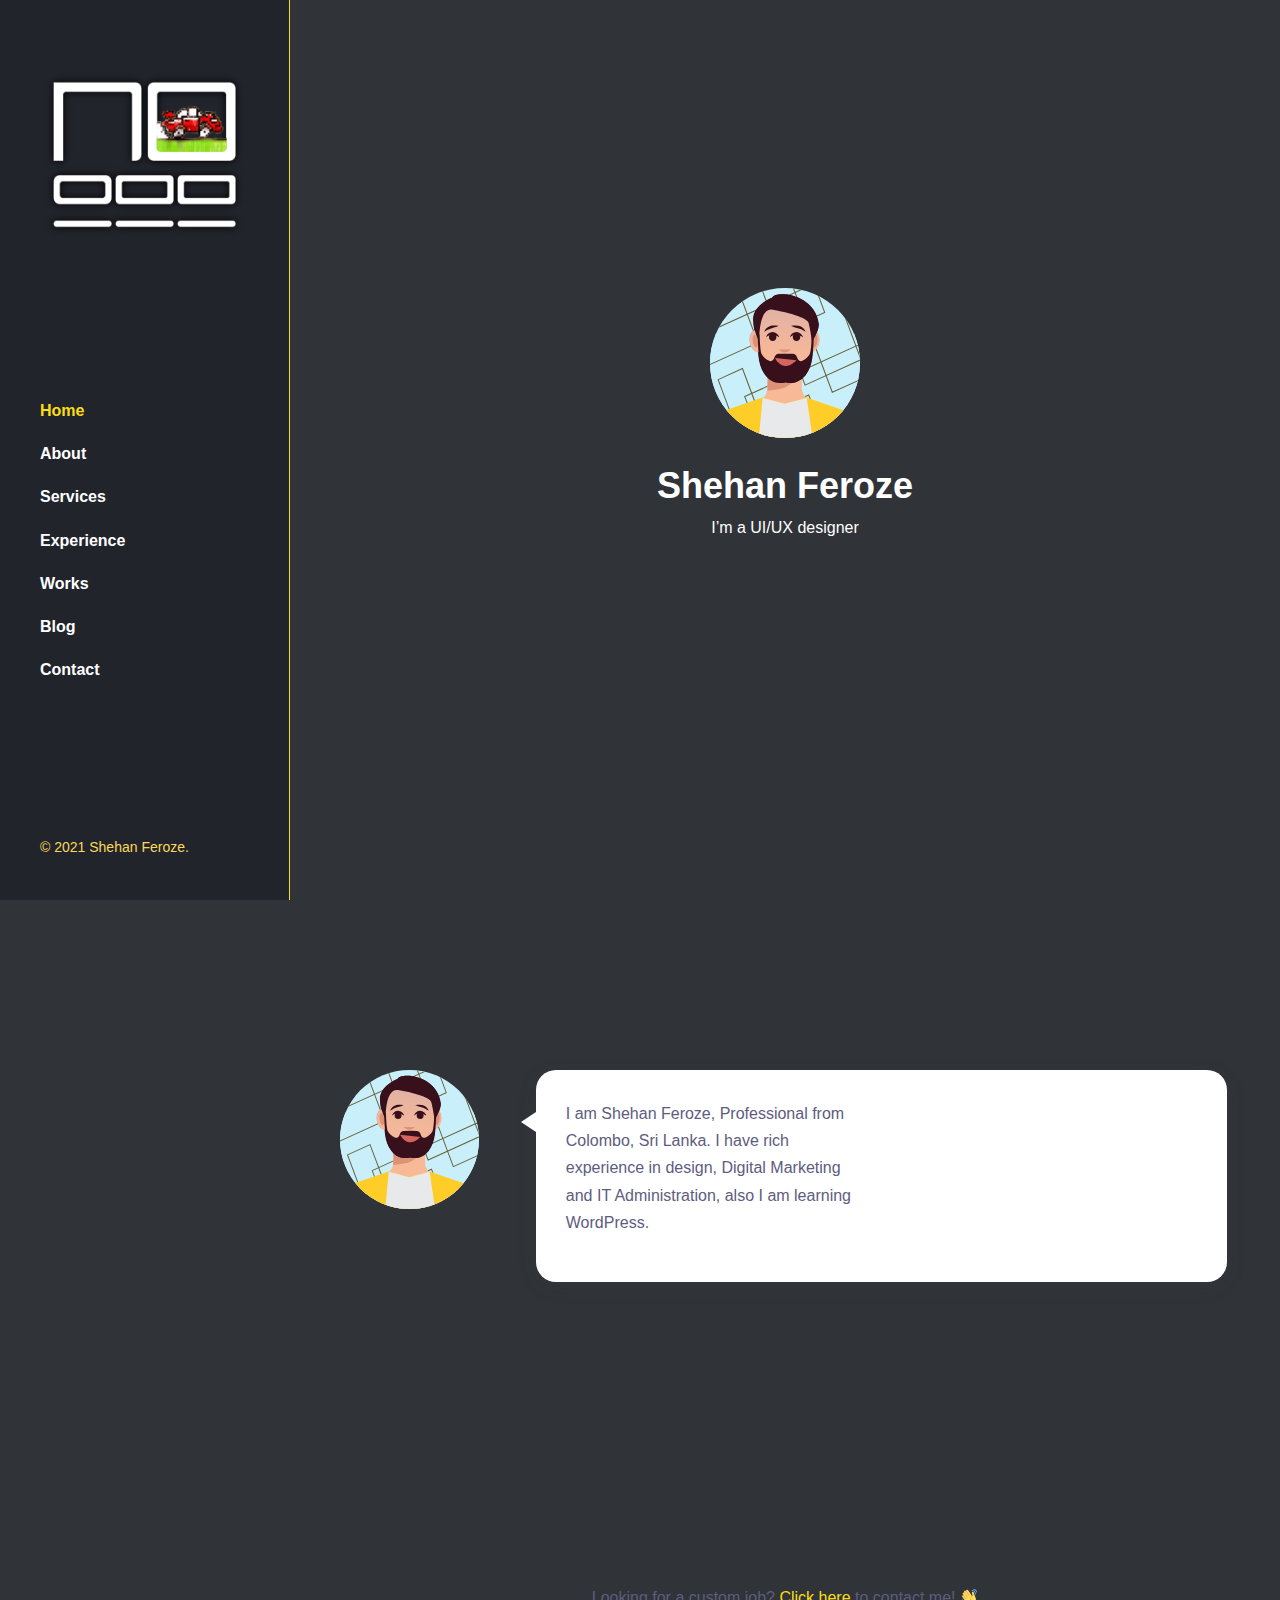
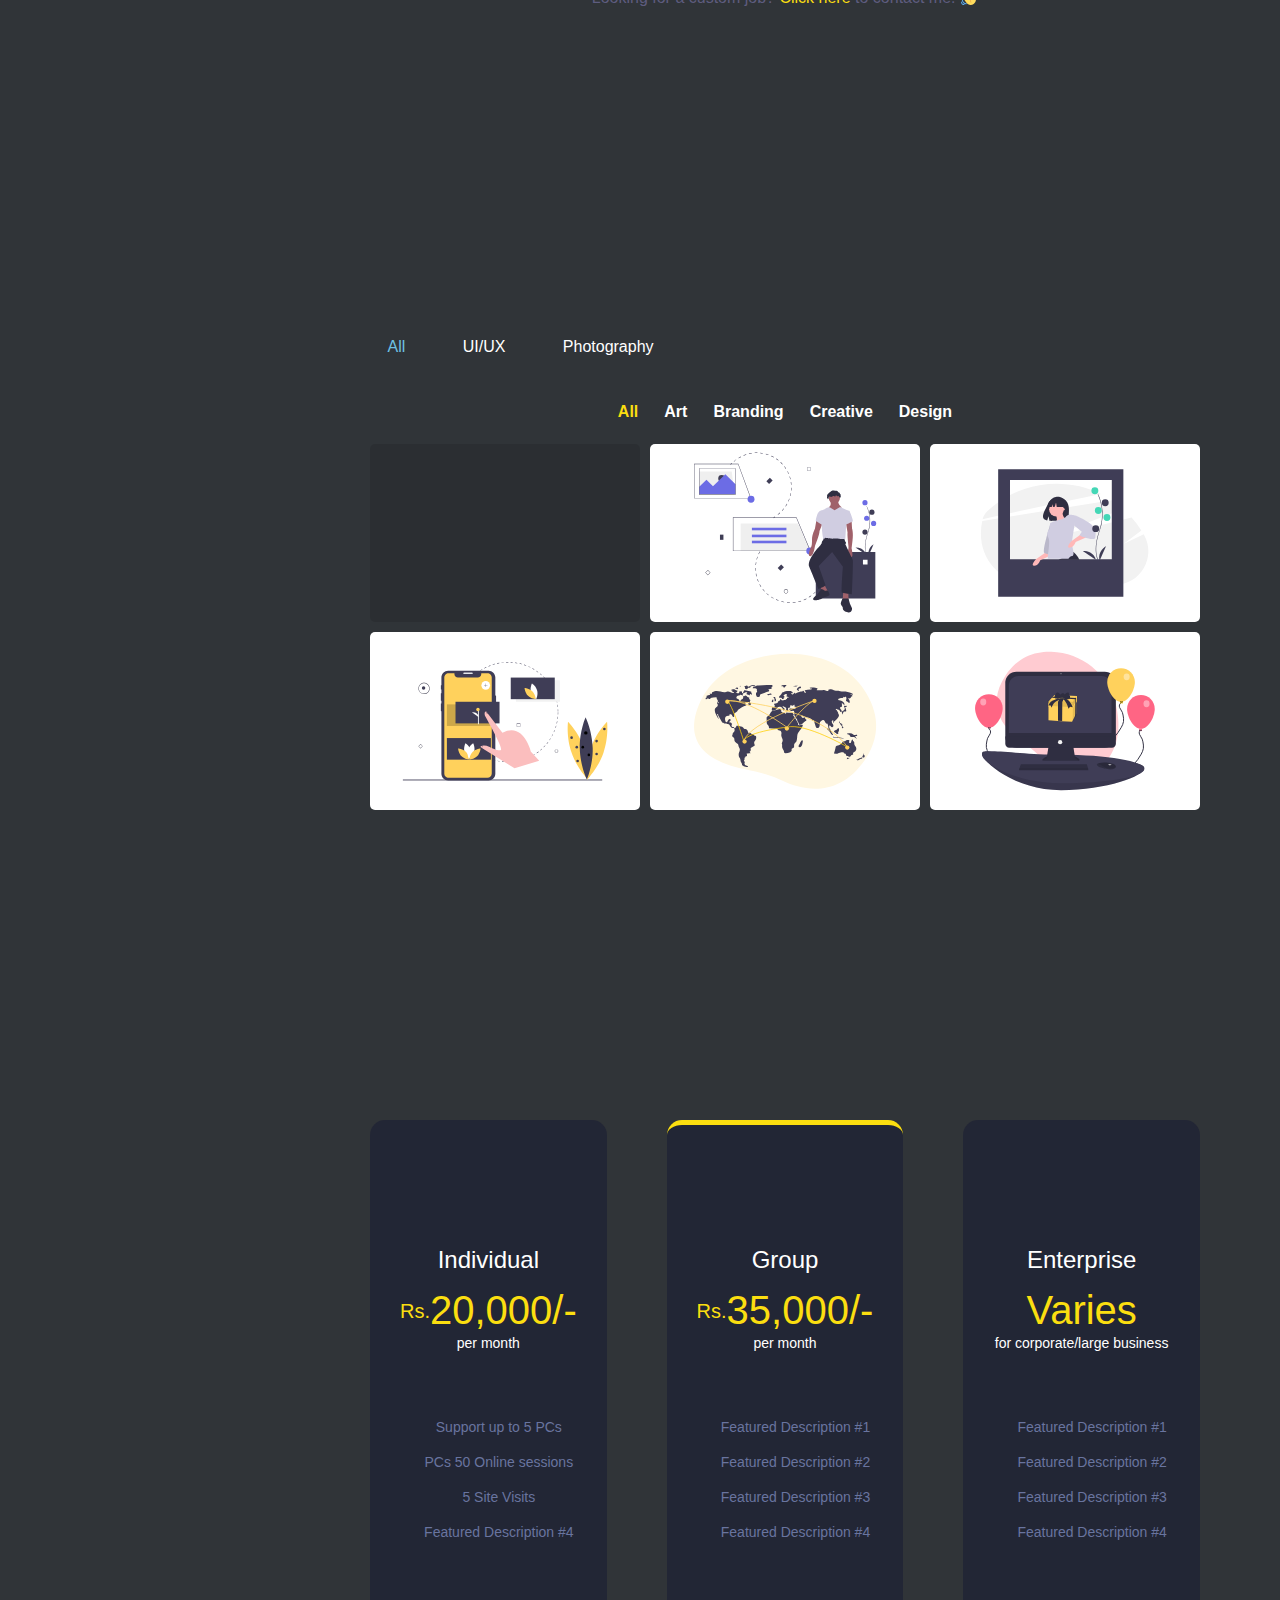
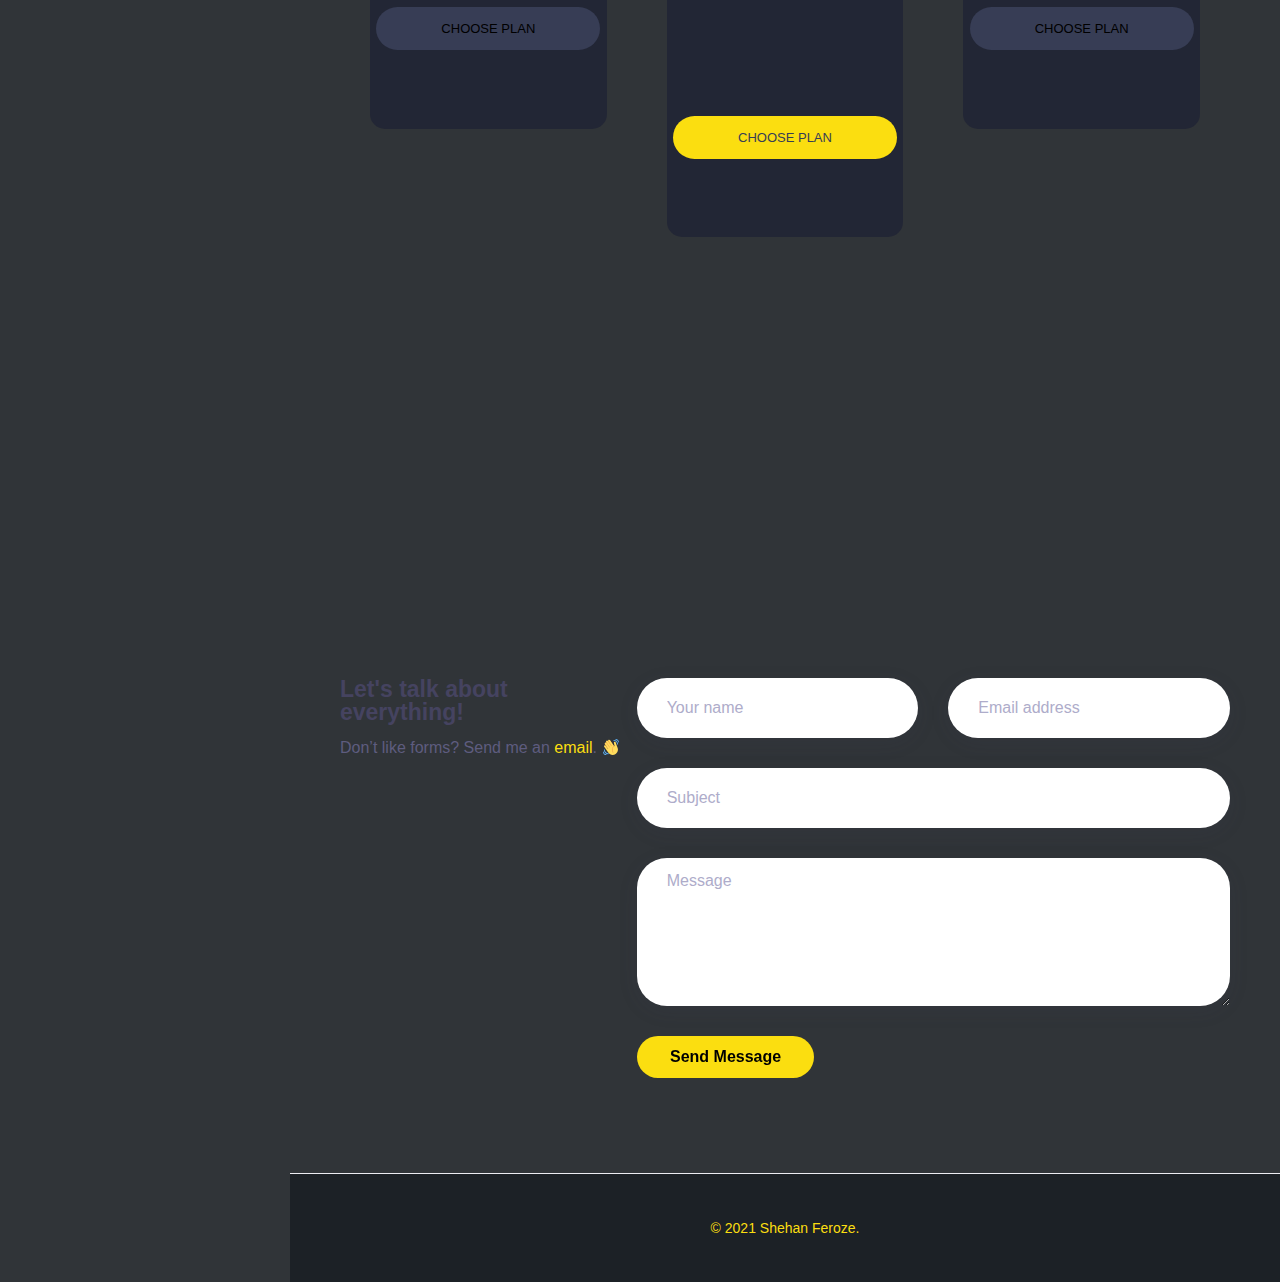
==== commit 8d516cf7: "personal site test" ====
--- a/index.html
+++ b/index.html
@@ -1,267 +1,1174 @@
 <!DOCTYPE html>
-    <html>
-
-    <head>
-        <meta charset="utf-8">
-        <title>index</title>
-        
-        <link rel="stylesheet" href="index.css">
-    </head>
-
-    <body>
-        <div data-layer="e8de3100-7cdc-42e0-8cd7-110b122ad0a3" class="index">        <svg data-layer="0fa3686a-7de2-4456-a816-1a74795f1aa1" preserveAspectRatio="none" viewBox="0 0 51 51" class="ellipse14"><path d="M 25.5 0 C 39.58325958251953 0 51 11.41673946380615 51 25.5 C 51 39.58325958251953 39.58325958251953 51 25.5 51 C 11.41673946380615 51 0 39.58325958251953 0 25.5 C 0 11.41673946380615 11.41673946380615 0 25.5 0 Z"  /></svg>
-        <svg data-layer="535a3fc0-32ca-4f8c-bb9e-fff30e976188" preserveAspectRatio="none" viewBox="0 0 51 51" class="ellipse15"><path d="M 25.5 0 C 39.58325958251953 0 51 11.41673946380615 51 25.5 C 51 39.58325958251953 39.58325958251953 51 25.5 51 C 11.41673946380615 51 0 39.58325958251953 0 25.5 C 0 11.41673946380615 11.41673946380615 0 25.5 0 Z"  /></svg>
-        <div data-layer="39c1aa70-077b-4a37-aa7f-8b28bd48fc1e" class="hero">            <svg data-layer="bf2d9364-b590-47ed-b408-9fe7719ee20a" preserveAspectRatio="none" viewBox="0 0 632 632" class="ellipse1"><path d="M 316 0 C 490.52197265625 0 632 141.47802734375 632 316 C 632 490.52197265625 490.52197265625 632 316 632 C 141.47802734375 632 0 490.52197265625 0 316 C 0 141.47802734375 141.47802734375 0 316 0 Z"  /></svg>
-            <svg data-layer="8300ae3f-3d15-4ee2-a4c5-91c993d93c00" preserveAspectRatio="none" viewBox="0 0 26 26" class="ellipse16"><path d="M 13 0 C 20.17970085144043 0 26 5.820298671722412 26 13 C 26 20.17970085144043 20.17970085144043 26 13 26 C 5.820298671722412 26 0 20.17970085144043 0 13 C 0 5.820298671722412 5.820298671722412 0 13 0 Z"  /></svg>
-            <div data-layer="34a9b04a-9775-453b-ac63-0884f619eb07" class="saly1"></div>
-            <div data-layer="fa89f5ad-068e-4635-a911-d017c3f35026" class="theTemplateYourStartupNeeded"><span class="theTemplateYourStartupNeeded-0">The </span><span class="theTemplateYourStartupNeeded-4">template </span><span class="theTemplateYourStartupNeeded-13">your <br />startup needed</span></div>
-            <div data-layer="41c4d43e-be60-407d-9d83-da5dfee498b7" class="aStartupOrStartUpIsACompanyOrProjectUndertakenByAnEntrepreneurToSeekDevelopAndValidateAScalableBusinessModel">A startup or start-up is a company or project undertaken by an entrepreneur to seek, develop, and validate a scalable business model.</div>
-            <div data-layer="e2919955-32b6-4a21-a7ce-e75d104f68fb" class="buttone0ea08b1">                <div data-layer="b05496fc-0a34-4238-8b40-75b1d9cad37a" class="rectangle115649326"></div>
-                <div data-layer="5bd747ab-b52b-432f-bf1a-2652506db125" class="learnMore">Learn more</div>
+<!-- saved from url=(0014)about:internet -->
+<html lang="en-US"><head><meta http-equiv="Content-Type" content="text/html; charset=UTF-8">
+	
+    <meta name="viewport" content="width=device-width, initial-scale=1.0">
+    <meta http-equiv="X-UA-Compatible" content="IE=edge">
+    <style data-tippy-stylesheet="">.tippy-box[data-animation=fade][data-state=hidden]{opacity:0}[data-tippy-root]{max-width:calc(100vw - 10px)}.tippy-box{position:relative;background-color:#333;color:#fff;border-radius:4px;font-size:14px;line-height:1.4;outline:0;transition-property:transform,visibility,opacity}.tippy-box[data-placement^=top]>.tippy-arrow{bottom:0}.tippy-box[data-placement^=top]>.tippy-arrow:before{bottom:-7px;left:0;border-width:8px 8px 0;border-top-color:initial;transform-origin:center top}.tippy-box[data-placement^=bottom]>.tippy-arrow{top:0}.tippy-box[data-placement^=bottom]>.tippy-arrow:before{top:-7px;left:0;border-width:0 8px 8px;border-bottom-color:initial;transform-origin:center bottom}.tippy-box[data-placement^=left]>.tippy-arrow{right:0}.tippy-box[data-placement^=left]>.tippy-arrow:before{border-width:8px 0 8px 8px;border-left-color:initial;right:-7px;transform-origin:center left}.tippy-box[data-placement^=right]>.tippy-arrow{left:0}.tippy-box[data-placement^=right]>.tippy-arrow:before{left:-7px;border-width:8px 8px 8px 0;border-right-color:initial;transform-origin:center right}.tippy-box[data-inertia][data-state=visible]{transition-timing-function:cubic-bezier(.54,1.5,.38,1.11)}.tippy-arrow{width:16px;height:16px;color:#333}.tippy-arrow:before{content:"";position:absolute;border-color:transparent;border-style:solid}.tippy-content{position:relative;padding:5px 9px;z-index:1}</style><style data-tippy-stylesheet="">.tippy-box[data-animation=fade][data-state=hidden]{opacity:0}[data-tippy-root]{max-width:calc(100vw - 10px)}.tippy-box{position:relative;background-color:#333;color:#fff;border-radius:4px;font-size:14px;line-height:1.4;outline:0;transition-property:transform,visibility,opacity}.tippy-box[data-placement^=top]>.tippy-arrow{bottom:0}.tippy-box[data-placement^=top]>.tippy-arrow:before{bottom:-7px;left:0;border-width:8px 8px 0;border-top-color:initial;transform-origin:center top}.tippy-box[data-placement^=bottom]>.tippy-arrow{top:0}.tippy-box[data-placement^=bottom]>.tippy-arrow:before{top:-7px;left:0;border-width:0 8px 8px;border-bottom-color:initial;transform-origin:center bottom}.tippy-box[data-placement^=left]>.tippy-arrow{right:0}.tippy-box[data-placement^=left]>.tippy-arrow:before{border-width:8px 0 8px 8px;border-left-color:initial;right:-7px;transform-origin:center left}.tippy-box[data-placement^=right]>.tippy-arrow{left:0}.tippy-box[data-placement^=right]>.tippy-arrow:before{left:-7px;border-width:8px 8px 8px 0;border-right-color:initial;transform-origin:center right}.tippy-box[data-inertia][data-state=visible]{transition-timing-function:cubic-bezier(.54,1.5,.38,1.11)}.tippy-arrow{width:16px;height:16px;color:#333}.tippy-arrow:before{content:"";position:absolute;border-color:transparent;border-style:solid}.tippy-content{position:relative;padding:5px 9px;z-index:1}</style><link rel="profile" href="https://gmpg.org/xfn/11">
+    <link rel="pingback" href="https://shehan.tk/xmlrpc.php">
+    <title>Shehan Feroze – Portfolio</title>
+<meta name="robots" content="max-image-preview:large">
+<link rel="dns-prefetch" href="https://fonts.googleapis.com/">
+<link rel="dns-prefetch" href="https://s.w.org/">
+<link rel="alternate" type="application/rss+xml" title="Shehan Feroze » Feed" href="https://shehan.tk/feed/">
+<link rel="alternate" type="application/rss+xml" title="Shehan Feroze » Comments Feed" href="https://shehan.tk/comments/feed/">
+<script>
+window._wpemojiSettings = {"baseUrl":"https:\/\/s.w.org\/images\/core\/emoji\/14.0.0\/72x72\/","ext":".png","svgUrl":"https:\/\/s.w.org\/images\/core\/emoji\/14.0.0\/svg\/","svgExt":".svg","source":{"concatemoji":"https:\/\/shehan.tk\/wp-includes\/js\/wp-emoji-release.min.js?ver=6.0.1"}};
+/*! This file is auto-generated */
+!function(e,a,t){var n,r,o,i=a.createElement("canvas"),p=i.getContext&&i.getContext("2d");function s(e,t){var a=String.fromCharCode,e=(p.clearRect(0,0,i.width,i.height),p.fillText(a.apply(this,e),0,0),i.toDataURL());return p.clearRect(0,0,i.width,i.height),p.fillText(a.apply(this,t),0,0),e===i.toDataURL()}function c(e){var t=a.createElement("script");t.src=e,t.defer=t.type="text/javascript",a.getElementsByTagName("head")[0].appendChild(t)}for(o=Array("flag","emoji"),t.supports={everything:!0,everythingExceptFlag:!0},r=0;r<o.length;r++)t.supports[o[r]]=function(e){if(!p||!p.fillText)return!1;switch(p.textBaseline="top",p.font="600 32px Arial",e){case"flag":return s([127987,65039,8205,9895,65039],[127987,65039,8203,9895,65039])?!1:!s([55356,56826,55356,56819],[55356,56826,8203,55356,56819])&&!s([55356,57332,56128,56423,56128,56418,56128,56421,56128,56430,56128,56423,56128,56447],[55356,57332,8203,56128,56423,8203,56128,56418,8203,56128,56421,8203,56128,56430,8203,56128,56423,8203,56128,56447]);case"emoji":return!s([129777,127995,8205,129778,127999],[129777,127995,8203,129778,127999])}return!1}(o[r]),t.supports.everything=t.supports.everything&&t.supports[o[r]],"flag"!==o[r]&&(t.supports.everythingExceptFlag=t.supports.everythingExceptFlag&&t.supports[o[r]]);t.supports.everythingExceptFlag=t.supports.everythingExceptFlag&&!t.supports.flag,t.DOMReady=!1,t.readyCallback=function(){t.DOMReady=!0},t.supports.everything||(n=function(){t.readyCallback()},a.addEventListener?(a.addEventListener("DOMContentLoaded",n,!1),e.addEventListener("load",n,!1)):(e.attachEvent("onload",n),a.attachEvent("onreadystatechange",function(){"complete"===a.readyState&&t.readyCallback()})),(e=t.source||{}).concatemoji?c(e.concatemoji):e.wpemoji&&e.twemoji&&(c(e.twemoji),c(e.wpemoji)))}(window,document,window._wpemojiSettings);
+</script><script src="./index_files/wp-emoji-release.min.js.download" type="text/javascript" defer=""></script>
+<style>
+img.wp-smiley,
+img.emoji {
+	display: inline !important;
+	border: none !important;
+	box-shadow: none !important;
+	height: 1em !important;
+	width: 1em !important;
+	margin: 0 0.07em !important;
+	vertical-align: -0.1em !important;
+	background: none !important;
+	padding: 0 !important;
+}
+</style>
+	<link rel="stylesheet" id="wp-block-library-css" href="./index_files/style.min.css" media="all">
+<style id="wp-block-library-theme-inline-css">
+.wp-block-audio figcaption{color:#555;font-size:13px;text-align:center}.is-dark-theme .wp-block-audio figcaption{color:hsla(0,0%,100%,.65)}.wp-block-code{border:1px solid #ccc;border-radius:4px;font-family:Menlo,Consolas,monaco,monospace;padding:.8em 1em}.wp-block-embed figcaption{color:#555;font-size:13px;text-align:center}.is-dark-theme .wp-block-embed figcaption{color:hsla(0,0%,100%,.65)}.blocks-gallery-caption{color:#555;font-size:13px;text-align:center}.is-dark-theme .blocks-gallery-caption{color:hsla(0,0%,100%,.65)}.wp-block-image figcaption{color:#555;font-size:13px;text-align:center}.is-dark-theme .wp-block-image figcaption{color:hsla(0,0%,100%,.65)}.wp-block-pullquote{border-top:4px solid;border-bottom:4px solid;margin-bottom:1.75em;color:currentColor}.wp-block-pullquote__citation,.wp-block-pullquote cite,.wp-block-pullquote footer{color:currentColor;text-transform:uppercase;font-size:.8125em;font-style:normal}.wp-block-quote{border-left:.25em solid;margin:0 0 1.75em;padding-left:1em}.wp-block-quote cite,.wp-block-quote footer{color:currentColor;font-size:.8125em;position:relative;font-style:normal}.wp-block-quote.has-text-align-right{border-left:none;border-right:.25em solid;padding-left:0;padding-right:1em}.wp-block-quote.has-text-align-center{border:none;padding-left:0}.wp-block-quote.is-large,.wp-block-quote.is-style-large,.wp-block-quote.is-style-plain{border:none}.wp-block-search .wp-block-search__label{font-weight:700}:where(.wp-block-group.has-background){padding:1.25em 2.375em}.wp-block-separator.has-css-opacity{opacity:.4}.wp-block-separator{border:none;border-bottom:2px solid;margin-left:auto;margin-right:auto}.wp-block-separator.has-alpha-channel-opacity{opacity:1}.wp-block-separator:not(.is-style-wide):not(.is-style-dots){width:100px}.wp-block-separator.has-background:not(.is-style-dots){border-bottom:none;height:1px}.wp-block-separator.has-background:not(.is-style-wide):not(.is-style-dots){height:2px}.wp-block-table thead{border-bottom:3px solid}.wp-block-table tfoot{border-top:3px solid}.wp-block-table td,.wp-block-table th{padding:.5em;border:1px solid;word-break:normal}.wp-block-table figcaption{color:#555;font-size:13px;text-align:center}.is-dark-theme .wp-block-table figcaption{color:hsla(0,0%,100%,.65)}.wp-block-video figcaption{color:#555;font-size:13px;text-align:center}.is-dark-theme .wp-block-video figcaption{color:hsla(0,0%,100%,.65)}.wp-block-template-part.has-background{padding:1.25em 2.375em;margin-top:0;margin-bottom:0}
+</style>
+<link rel="stylesheet" id="wc-blocks-vendors-style-css" href="./index_files/wc-blocks-vendors-style.css" media="all">
+<link rel="stylesheet" id="wc-blocks-style-css" href="./index_files/wc-blocks-style.css" media="all">
+<style id="global-styles-inline-css">
+body{--wp--preset--color--black: #000000;--wp--preset--color--cyan-bluish-gray: #abb8c3;--wp--preset--color--white: #ffffff;--wp--preset--color--pale-pink: #f78da7;--wp--preset--color--vivid-red: #cf2e2e;--wp--preset--color--luminous-vivid-orange: #ff6900;--wp--preset--color--luminous-vivid-amber: #fcb900;--wp--preset--color--light-green-cyan: #7bdcb5;--wp--preset--color--vivid-green-cyan: #00d084;--wp--preset--color--pale-cyan-blue: #8ed1fc;--wp--preset--color--vivid-cyan-blue: #0693e3;--wp--preset--color--vivid-purple: #9b51e0;--wp--preset--gradient--vivid-cyan-blue-to-vivid-purple: linear-gradient(135deg,rgba(6,147,227,1) 0%,rgb(155,81,224) 100%);--wp--preset--gradient--light-green-cyan-to-vivid-green-cyan: linear-gradient(135deg,rgb(122,220,180) 0%,rgb(0,208,130) 100%);--wp--preset--gradient--luminous-vivid-amber-to-luminous-vivid-orange: linear-gradient(135deg,rgba(252,185,0,1) 0%,rgba(255,105,0,1) 100%);--wp--preset--gradient--luminous-vivid-orange-to-vivid-red: linear-gradient(135deg,rgba(255,105,0,1) 0%,rgb(207,46,46) 100%);--wp--preset--gradient--very-light-gray-to-cyan-bluish-gray: linear-gradient(135deg,rgb(238,238,238) 0%,rgb(169,184,195) 100%);--wp--preset--gradient--cool-to-warm-spectrum: linear-gradient(135deg,rgb(74,234,220) 0%,rgb(151,120,209) 20%,rgb(207,42,186) 40%,rgb(238,44,130) 60%,rgb(251,105,98) 80%,rgb(254,248,76) 100%);--wp--preset--gradient--blush-light-purple: linear-gradient(135deg,rgb(255,206,236) 0%,rgb(152,150,240) 100%);--wp--preset--gradient--blush-bordeaux: linear-gradient(135deg,rgb(254,205,165) 0%,rgb(254,45,45) 50%,rgb(107,0,62) 100%);--wp--preset--gradient--luminous-dusk: linear-gradient(135deg,rgb(255,203,112) 0%,rgb(199,81,192) 50%,rgb(65,88,208) 100%);--wp--preset--gradient--pale-ocean: linear-gradient(135deg,rgb(255,245,203) 0%,rgb(182,227,212) 50%,rgb(51,167,181) 100%);--wp--preset--gradient--electric-grass: linear-gradient(135deg,rgb(202,248,128) 0%,rgb(113,206,126) 100%);--wp--preset--gradient--midnight: linear-gradient(135deg,rgb(2,3,129) 0%,rgb(40,116,252) 100%);--wp--preset--duotone--dark-grayscale: url('#wp-duotone-dark-grayscale');--wp--preset--duotone--grayscale: url('#wp-duotone-grayscale');--wp--preset--duotone--purple-yellow: url('#wp-duotone-purple-yellow');--wp--preset--duotone--blue-red: url('#wp-duotone-blue-red');--wp--preset--duotone--midnight: url('#wp-duotone-midnight');--wp--preset--duotone--magenta-yellow: url('#wp-duotone-magenta-yellow');--wp--preset--duotone--purple-green: url('#wp-duotone-purple-green');--wp--preset--duotone--blue-orange: url('#wp-duotone-blue-orange');--wp--preset--font-size--small: 13px;--wp--preset--font-size--medium: 20px;--wp--preset--font-size--large: 36px;--wp--preset--font-size--x-large: 42px;}.has-black-color{color: var(--wp--preset--color--black) !important;}.has-cyan-bluish-gray-color{color: var(--wp--preset--color--cyan-bluish-gray) !important;}.has-white-color{color: var(--wp--preset--color--white) !important;}.has-pale-pink-color{color: var(--wp--preset--color--pale-pink) !important;}.has-vivid-red-color{color: var(--wp--preset--color--vivid-red) !important;}.has-luminous-vivid-orange-color{color: var(--wp--preset--color--luminous-vivid-orange) !important;}.has-luminous-vivid-amber-color{color: var(--wp--preset--color--luminous-vivid-amber) !important;}.has-light-green-cyan-color{color: var(--wp--preset--color--light-green-cyan) !important;}.has-vivid-green-cyan-color{color: var(--wp--preset--color--vivid-green-cyan) !important;}.has-pale-cyan-blue-color{color: var(--wp--preset--color--pale-cyan-blue) !important;}.has-vivid-cyan-blue-color{color: var(--wp--preset--color--vivid-cyan-blue) !important;}.has-vivid-purple-color{color: var(--wp--preset--color--vivid-purple) !important;}.has-black-background-color{background-color: var(--wp--preset--color--black) !important;}.has-cyan-bluish-gray-background-color{background-color: var(--wp--preset--color--cyan-bluish-gray) !important;}.has-white-background-color{background-color: var(--wp--preset--color--white) !important;}.has-pale-pink-background-color{background-color: var(--wp--preset--color--pale-pink) !important;}.has-vivid-red-background-color{background-color: var(--wp--preset--color--vivid-red) !important;}.has-luminous-vivid-orange-background-color{background-color: var(--wp--preset--color--luminous-vivid-orange) !important;}.has-luminous-vivid-amber-background-color{background-color: var(--wp--preset--color--luminous-vivid-amber) !important;}.has-light-green-cyan-background-color{background-color: var(--wp--preset--color--light-green-cyan) !important;}.has-vivid-green-cyan-background-color{background-color: var(--wp--preset--color--vivid-green-cyan) !important;}.has-pale-cyan-blue-background-color{background-color: var(--wp--preset--color--pale-cyan-blue) !important;}.has-vivid-cyan-blue-background-color{background-color: var(--wp--preset--color--vivid-cyan-blue) !important;}.has-vivid-purple-background-color{background-color: var(--wp--preset--color--vivid-purple) !important;}.has-black-border-color{border-color: var(--wp--preset--color--black) !important;}.has-cyan-bluish-gray-border-color{border-color: var(--wp--preset--color--cyan-bluish-gray) !important;}.has-white-border-color{border-color: var(--wp--preset--color--white) !important;}.has-pale-pink-border-color{border-color: var(--wp--preset--color--pale-pink) !important;}.has-vivid-red-border-color{border-color: var(--wp--preset--color--vivid-red) !important;}.has-luminous-vivid-orange-border-color{border-color: var(--wp--preset--color--luminous-vivid-orange) !important;}.has-luminous-vivid-amber-border-color{border-color: var(--wp--preset--color--luminous-vivid-amber) !important;}.has-light-green-cyan-border-color{border-color: var(--wp--preset--color--light-green-cyan) !important;}.has-vivid-green-cyan-border-color{border-color: var(--wp--preset--color--vivid-green-cyan) !important;}.has-pale-cyan-blue-border-color{border-color: var(--wp--preset--color--pale-cyan-blue) !important;}.has-vivid-cyan-blue-border-color{border-color: var(--wp--preset--color--vivid-cyan-blue) !important;}.has-vivid-purple-border-color{border-color: var(--wp--preset--color--vivid-purple) !important;}.has-vivid-cyan-blue-to-vivid-purple-gradient-background{background: var(--wp--preset--gradient--vivid-cyan-blue-to-vivid-purple) !important;}.has-light-green-cyan-to-vivid-green-cyan-gradient-background{background: var(--wp--preset--gradient--light-green-cyan-to-vivid-green-cyan) !important;}.has-luminous-vivid-amber-to-luminous-vivid-orange-gradient-background{background: var(--wp--preset--gradient--luminous-vivid-amber-to-luminous-vivid-orange) !important;}.has-luminous-vivid-orange-to-vivid-red-gradient-background{background: var(--wp--preset--gradient--luminous-vivid-orange-to-vivid-red) !important;}.has-very-light-gray-to-cyan-bluish-gray-gradient-background{background: var(--wp--preset--gradient--very-light-gray-to-cyan-bluish-gray) !important;}.has-cool-to-warm-spectrum-gradient-background{background: var(--wp--preset--gradient--cool-to-warm-spectrum) !important;}.has-blush-light-purple-gradient-background{background: var(--wp--preset--gradient--blush-light-purple) !important;}.has-blush-bordeaux-gradient-background{background: var(--wp--preset--gradient--blush-bordeaux) !important;}.has-luminous-dusk-gradient-background{background: var(--wp--preset--gradient--luminous-dusk) !important;}.has-pale-ocean-gradient-background{background: var(--wp--preset--gradient--pale-ocean) !important;}.has-electric-grass-gradient-background{background: var(--wp--preset--gradient--electric-grass) !important;}.has-midnight-gradient-background{background: var(--wp--preset--gradient--midnight) !important;}.has-small-font-size{font-size: var(--wp--preset--font-size--small) !important;}.has-medium-font-size{font-size: var(--wp--preset--font-size--medium) !important;}.has-large-font-size{font-size: var(--wp--preset--font-size--large) !important;}.has-x-large-font-size{font-size: var(--wp--preset--font-size--x-large) !important;}
+</style>
+<link rel="stylesheet" id="contact-form-7-css" href="./index_files/styles.css" media="all">
+<link rel="stylesheet" id="woocommerce-layout-css" href="./index_files/woocommerce-layout.css" media="all">
+<link rel="stylesheet" id="woocommerce-smallscreen-css" href="./index_files/woocommerce-smallscreen.css" media="only screen and (max-width: 768px)">
+<link rel="stylesheet" id="woocommerce-general-css" href="./index_files/woocommerce.css" media="all">
+<style id="woocommerce-inline-inline-css">
+.woocommerce form .form-row .required { visibility: visible; }
+</style>
+<link rel="stylesheet" id="bootstrap-css" href="./index_files/bootstrap.min.css" media="all">
+<link rel="stylesheet" id="font-awesome-5-css" href="./index_files/all.min.css" media="all">
+<link rel="stylesheet" id="simple-line-icons-css" href="./index_files/simple-line-icons.css" media="all">
+<link rel="stylesheet" id="slick-css" href="./index_files/slick.css" media="all">
+<link rel="stylesheet" id="animate-css" href="./index_files/animate.css" media="all">
+<link rel="stylesheet" id="magnific-popup-css" href="./index_files/magnific-popup.css" media="all">
+<link rel="stylesheet" id="bolby-default-style-css" href="./index_files/style.css" media="all">
+<link rel="stylesheet" id="bolby-style-css" href="./index_files/style(1).css" media="all">
+<link rel="stylesheet" id="bolby-fonts-css" href="./index_files/css" media="all">
+<link rel="stylesheet" id="jet-blocks-css" href="./index_files/jet-blocks.css" media="all">
+<link rel="stylesheet" id="jet-elements-css" href="./index_files/jet-elements.css" media="all">
+<link rel="stylesheet" id="jet-elements-skin-css" href="./index_files/jet-elements-skin.css" media="all">
+<link rel="stylesheet" id="elementor-icons-css" href="./index_files/elementor-icons.min.css" media="all">
+<link rel="stylesheet" id="elementor-frontend-css" href="./index_files/frontend-lite.min.css" media="all">
+<style id="elementor-frontend-inline-css">
+.elementor-kit-4{--e-global-color-primary:#FBDE10;--e-global-color-secondary:#F99E1E;--e-global-color-text:#FFFFFF;--e-global-color-accent:#F9491E;--e-global-color-fdb89b9:#02010100;--e-global-color-70f000e:#303438;--e-global-color-526017e:#000000;--e-global-typography-primary-font-family:"Roboto";--e-global-typography-primary-font-weight:600;--e-global-typography-secondary-font-family:"Roboto Slab";--e-global-typography-secondary-font-weight:400;--e-global-typography-text-font-family:"Roboto";--e-global-typography-text-font-weight:400;--e-global-typography-accent-font-family:"Roboto";--e-global-typography-accent-font-weight:500;}.elementor-kit-4 button,.elementor-kit-4 input[type="button"],.elementor-kit-4 input[type="submit"],.elementor-kit-4 .elementor-button{color:var( --e-global-color-526017e );background-color:var( --e-global-color-primary );}.elementor-kit-4 button:hover,.elementor-kit-4 button:focus,.elementor-kit-4 input[type="button"]:hover,.elementor-kit-4 input[type="button"]:focus,.elementor-kit-4 input[type="submit"]:hover,.elementor-kit-4 input[type="submit"]:focus,.elementor-kit-4 .elementor-button:hover,.elementor-kit-4 .elementor-button:focus{color:var( --e-global-color-526017e );background-color:var( --e-global-color-accent );}.elementor-section.elementor-section-boxed > .elementor-container{max-width:1140px;}.e-container{--container-max-width:1140px;}.elementor-widget:not(:last-child){margin-bottom:20px;}.elementor-element{--widgets-spacing:20px;}{}h1.entry-title{display:var(--page-title-display);}.elementor-kit-4 e-page-transition{background-color:#FFBC7D;}@media(max-width:1024px){.elementor-section.elementor-section-boxed > .elementor-container{max-width:1024px;}.e-container{--container-max-width:1024px;}}@media(max-width:767px){.elementor-section.elementor-section-boxed > .elementor-container{max-width:767px;}.e-container{--container-max-width:767px;}}
+.elementor-widget-heading .elementor-heading-title{color:var( --e-global-color-primary );font-family:var( --e-global-typography-primary-font-family ), Sans-serif;font-weight:var( --e-global-typography-primary-font-weight );}.elementor-widget-image .widget-image-caption{color:var( --e-global-color-text );font-family:var( --e-global-typography-text-font-family ), Sans-serif;font-weight:var( --e-global-typography-text-font-weight );}.elementor-widget-text-editor{color:var( --e-global-color-text );font-family:var( --e-global-typography-text-font-family ), Sans-serif;font-weight:var( --e-global-typography-text-font-weight );}.elementor-widget-text-editor.elementor-drop-cap-view-stacked .elementor-drop-cap{background-color:var( --e-global-color-primary );}.elementor-widget-text-editor.elementor-drop-cap-view-framed .elementor-drop-cap, .elementor-widget-text-editor.elementor-drop-cap-view-default .elementor-drop-cap{color:var( --e-global-color-primary );border-color:var( --e-global-color-primary );}.elementor-widget-button .elementor-button{font-family:var( --e-global-typography-accent-font-family ), Sans-serif;font-weight:var( --e-global-typography-accent-font-weight );background-color:var( --e-global-color-accent );}.elementor-widget-divider{--divider-color:var( --e-global-color-secondary );}.elementor-widget-divider .elementor-divider__text{color:var( --e-global-color-secondary );font-family:var( --e-global-typography-secondary-font-family ), Sans-serif;font-weight:var( --e-global-typography-secondary-font-weight );}.elementor-widget-divider.elementor-view-stacked .elementor-icon{background-color:var( --e-global-color-secondary );}.elementor-widget-divider.elementor-view-framed .elementor-icon, .elementor-widget-divider.elementor-view-default .elementor-icon{color:var( --e-global-color-secondary );border-color:var( --e-global-color-secondary );}.elementor-widget-divider.elementor-view-framed .elementor-icon, .elementor-widget-divider.elementor-view-default .elementor-icon svg{fill:var( --e-global-color-secondary );}.elementor-widget-image-box .elementor-image-box-title{color:var( --e-global-color-primary );font-family:var( --e-global-typography-primary-font-family ), Sans-serif;font-weight:var( --e-global-typography-primary-font-weight );}.elementor-widget-image-box .elementor-image-box-description{color:var( --e-global-color-text );font-family:var( --e-global-typography-text-font-family ), Sans-serif;font-weight:var( --e-global-typography-text-font-weight );}.elementor-widget-icon.elementor-view-stacked .elementor-icon{background-color:var( --e-global-color-primary );}.elementor-widget-icon.elementor-view-framed .elementor-icon, .elementor-widget-icon.elementor-view-default .elementor-icon{color:var( --e-global-color-primary );border-color:var( --e-global-color-primary );}.elementor-widget-icon.elementor-view-framed .elementor-icon, .elementor-widget-icon.elementor-view-default .elementor-icon svg{fill:var( --e-global-color-primary );}.elementor-widget-icon-box.elementor-view-stacked .elementor-icon{background-color:var( --e-global-color-primary );}.elementor-widget-icon-box.elementor-view-framed .elementor-icon, .elementor-widget-icon-box.elementor-view-default .elementor-icon{fill:var( --e-global-color-primary );color:var( --e-global-color-primary );border-color:var( --e-global-color-primary );}.elementor-widget-icon-box .elementor-icon-box-title{color:var( --e-global-color-primary );}.elementor-widget-icon-box .elementor-icon-box-title, .elementor-widget-icon-box .elementor-icon-box-title a{font-family:var( --e-global-typography-primary-font-family ), Sans-serif;font-weight:var( --e-global-typography-primary-font-weight );}.elementor-widget-icon-box .elementor-icon-box-description{color:var( --e-global-color-text );font-family:var( --e-global-typography-text-font-family ), Sans-serif;font-weight:var( --e-global-typography-text-font-weight );}.elementor-widget-star-rating .elementor-star-rating__title{color:var( --e-global-color-text );font-family:var( --e-global-typography-text-font-family ), Sans-serif;font-weight:var( --e-global-typography-text-font-weight );}.elementor-widget-image-gallery .gallery-item .gallery-caption{font-family:var( --e-global-typography-accent-font-family ), Sans-serif;font-weight:var( --e-global-typography-accent-font-weight );}.elementor-widget-icon-list .elementor-icon-list-item:not(:last-child):after{border-color:var( --e-global-color-text );}.elementor-widget-icon-list .elementor-icon-list-icon i{color:var( --e-global-color-primary );}.elementor-widget-icon-list .elementor-icon-list-icon svg{fill:var( --e-global-color-primary );}.elementor-widget-icon-list .elementor-icon-list-text{color:var( --e-global-color-secondary );}.elementor-widget-icon-list .elementor-icon-list-item > .elementor-icon-list-text, .elementor-widget-icon-list .elementor-icon-list-item > a{font-family:var( --e-global-typography-text-font-family ), Sans-serif;font-weight:var( --e-global-typography-text-font-weight );}.elementor-widget-counter .elementor-counter-number-wrapper{color:var( --e-global-color-primary );font-family:var( --e-global-typography-primary-font-family ), Sans-serif;font-weight:var( --e-global-typography-primary-font-weight );}.elementor-widget-counter .elementor-counter-title{color:var( --e-global-color-secondary );font-family:var( --e-global-typography-secondary-font-family ), Sans-serif;font-weight:var( --e-global-typography-secondary-font-weight );}.elementor-widget-progress .elementor-progress-wrapper .elementor-progress-bar{background-color:var( --e-global-color-primary );}.elementor-widget-progress .elementor-title{color:var( --e-global-color-primary );font-family:var( --e-global-typography-text-font-family ), Sans-serif;font-weight:var( --e-global-typography-text-font-weight );}.elementor-widget-testimonial .elementor-testimonial-content{color:var( --e-global-color-text );font-family:var( --e-global-typography-text-font-family ), Sans-serif;font-weight:var( --e-global-typography-text-font-weight );}.elementor-widget-testimonial .elementor-testimonial-name{color:var( --e-global-color-primary );font-family:var( --e-global-typography-primary-font-family ), Sans-serif;font-weight:var( --e-global-typography-primary-font-weight );}.elementor-widget-testimonial .elementor-testimonial-job{color:var( --e-global-color-secondary );font-family:var( --e-global-typography-secondary-font-family ), Sans-serif;font-weight:var( --e-global-typography-secondary-font-weight );}.elementor-widget-tabs .elementor-tab-title, .elementor-widget-tabs .elementor-tab-title a{color:var( --e-global-color-primary );}.elementor-widget-tabs .elementor-tab-title.elementor-active,
+					 .elementor-widget-tabs .elementor-tab-title.elementor-active a{color:var( --e-global-color-accent );}.elementor-widget-tabs .elementor-tab-title{font-family:var( --e-global-typography-primary-font-family ), Sans-serif;font-weight:var( --e-global-typography-primary-font-weight );}.elementor-widget-tabs .elementor-tab-content{color:var( --e-global-color-text );font-family:var( --e-global-typography-text-font-family ), Sans-serif;font-weight:var( --e-global-typography-text-font-weight );}.elementor-widget-accordion .elementor-accordion-icon, .elementor-widget-accordion .elementor-accordion-title{color:var( --e-global-color-primary );}.elementor-widget-accordion .elementor-accordion-icon svg{fill:var( --e-global-color-primary );}.elementor-widget-accordion .elementor-active .elementor-accordion-icon, .elementor-widget-accordion .elementor-active .elementor-accordion-title{color:var( --e-global-color-accent );}.elementor-widget-accordion .elementor-active .elementor-accordion-icon svg{fill:var( --e-global-color-accent );}.elementor-widget-accordion .elementor-accordion-title{font-family:var( --e-global-typography-primary-font-family ), Sans-serif;font-weight:var( --e-global-typography-primary-font-weight );}.elementor-widget-accordion .elementor-tab-content{color:var( --e-global-color-text );font-family:var( --e-global-typography-text-font-family ), Sans-serif;font-weight:var( --e-global-typography-text-font-weight );}.elementor-widget-toggle .elementor-toggle-title, .elementor-widget-toggle .elementor-toggle-icon{color:var( --e-global-color-primary );}.elementor-widget-toggle .elementor-toggle-icon svg{fill:var( --e-global-color-primary );}.elementor-widget-toggle .elementor-tab-title.elementor-active a, .elementor-widget-toggle .elementor-tab-title.elementor-active .elementor-toggle-icon{color:var( --e-global-color-accent );}.elementor-widget-toggle .elementor-toggle-title{font-family:var( --e-global-typography-primary-font-family ), Sans-serif;font-weight:var( --e-global-typography-primary-font-weight );}.elementor-widget-toggle .elementor-tab-content{color:var( --e-global-color-text );font-family:var( --e-global-typography-text-font-family ), Sans-serif;font-weight:var( --e-global-typography-text-font-weight );}.elementor-widget-alert .elementor-alert-title{font-family:var( --e-global-typography-primary-font-family ), Sans-serif;font-weight:var( --e-global-typography-primary-font-weight );}.elementor-widget-alert .elementor-alert-description{font-family:var( --e-global-typography-text-font-family ), Sans-serif;font-weight:var( --e-global-typography-text-font-weight );}.elementor-widget-text-path{font-family:var( --e-global-typography-text-font-family ), Sans-serif;font-weight:var( --e-global-typography-text-font-weight );}.elementor-widget-theme-site-logo .widget-image-caption{color:var( --e-global-color-text );font-family:var( --e-global-typography-text-font-family ), Sans-serif;font-weight:var( --e-global-typography-text-font-weight );}.elementor-widget-theme-site-title .elementor-heading-title{color:var( --e-global-color-primary );font-family:var( --e-global-typography-primary-font-family ), Sans-serif;font-weight:var( --e-global-typography-primary-font-weight );}.elementor-widget-theme-page-title .elementor-heading-title{color:var( --e-global-color-primary );font-family:var( --e-global-typography-primary-font-family ), Sans-serif;font-weight:var( --e-global-typography-primary-font-weight );}.elementor-widget-theme-post-title .elementor-heading-title{color:var( --e-global-color-primary );font-family:var( --e-global-typography-primary-font-family ), Sans-serif;font-weight:var( --e-global-typography-primary-font-weight );}.elementor-widget-theme-post-excerpt .elementor-widget-container{color:var( --e-global-color-text );font-family:var( --e-global-typography-text-font-family ), Sans-serif;font-weight:var( --e-global-typography-text-font-weight );}.elementor-widget-theme-post-content{color:var( --e-global-color-text );font-family:var( --e-global-typography-text-font-family ), Sans-serif;font-weight:var( --e-global-typography-text-font-weight );}.elementor-widget-theme-post-featured-image .widget-image-caption{color:var( --e-global-color-text );font-family:var( --e-global-typography-text-font-family ), Sans-serif;font-weight:var( --e-global-typography-text-font-weight );}.elementor-widget-theme-archive-title .elementor-heading-title{color:var( --e-global-color-primary );font-family:var( --e-global-typography-primary-font-family ), Sans-serif;font-weight:var( --e-global-typography-primary-font-weight );}.elementor-widget-archive-posts .elementor-post__title, .elementor-widget-archive-posts .elementor-post__title a{color:var( --e-global-color-secondary );font-family:var( --e-global-typography-primary-font-family ), Sans-serif;font-weight:var( --e-global-typography-primary-font-weight );}.elementor-widget-archive-posts .elementor-post__meta-data{font-family:var( --e-global-typography-secondary-font-family ), Sans-serif;font-weight:var( --e-global-typography-secondary-font-weight );}.elementor-widget-archive-posts .elementor-post__excerpt p{font-family:var( --e-global-typography-text-font-family ), Sans-serif;font-weight:var( --e-global-typography-text-font-weight );}.elementor-widget-archive-posts .elementor-post__read-more{color:var( --e-global-color-accent );}.elementor-widget-archive-posts a.elementor-post__read-more{font-family:var( --e-global-typography-accent-font-family ), Sans-serif;font-weight:var( --e-global-typography-accent-font-weight );}.elementor-widget-archive-posts .elementor-post__card .elementor-post__badge{background-color:var( --e-global-color-accent );font-family:var( --e-global-typography-accent-font-family ), Sans-serif;font-weight:var( --e-global-typography-accent-font-weight );}.elementor-widget-archive-posts .elementor-pagination{font-family:var( --e-global-typography-secondary-font-family ), Sans-serif;font-weight:var( --e-global-typography-secondary-font-weight );}.elementor-widget-archive-posts .elementor-button{font-family:var( --e-global-typography-accent-font-family ), Sans-serif;font-weight:var( --e-global-typography-accent-font-weight );background-color:var( --e-global-color-accent );}.elementor-widget-archive-posts .e-load-more-message{font-family:var( --e-global-typography-secondary-font-family ), Sans-serif;font-weight:var( --e-global-typography-secondary-font-weight );}.elementor-widget-archive-posts .elementor-posts-nothing-found{color:var( --e-global-color-text );font-family:var( --e-global-typography-text-font-family ), Sans-serif;font-weight:var( --e-global-typography-text-font-weight );}.elementor-widget-posts .elementor-post__title, .elementor-widget-posts .elementor-post__title a{color:var( --e-global-color-secondary );font-family:var( --e-global-typography-primary-font-family ), Sans-serif;font-weight:var( --e-global-typography-primary-font-weight );}.elementor-widget-posts .elementor-post__meta-data{font-family:var( --e-global-typography-secondary-font-family ), Sans-serif;font-weight:var( --e-global-typography-secondary-font-weight );}.elementor-widget-posts .elementor-post__excerpt p{font-family:var( --e-global-typography-text-font-family ), Sans-serif;font-weight:var( --e-global-typography-text-font-weight );}.elementor-widget-posts .elementor-post__read-more{color:var( --e-global-color-accent );}.elementor-widget-posts a.elementor-post__read-more{font-family:var( --e-global-typography-accent-font-family ), Sans-serif;font-weight:var( --e-global-typography-accent-font-weight );}.elementor-widget-posts .elementor-post__card .elementor-post__badge{background-color:var( --e-global-color-accent );font-family:var( --e-global-typography-accent-font-family ), Sans-serif;font-weight:var( --e-global-typography-accent-font-weight );}.elementor-widget-posts .elementor-pagination{font-family:var( --e-global-typography-secondary-font-family ), Sans-serif;font-weight:var( --e-global-typography-secondary-font-weight );}.elementor-widget-posts .elementor-button{font-family:var( --e-global-typography-accent-font-family ), Sans-serif;font-weight:var( --e-global-typography-accent-font-weight );background-color:var( --e-global-color-accent );}.elementor-widget-posts .e-load-more-message{font-family:var( --e-global-typography-secondary-font-family ), Sans-serif;font-weight:var( --e-global-typography-secondary-font-weight );}.elementor-widget-portfolio a .elementor-portfolio-item__overlay{background-color:var( --e-global-color-accent );}.elementor-widget-portfolio .elementor-portfolio-item__title{font-family:var( --e-global-typography-primary-font-family ), Sans-serif;font-weight:var( --e-global-typography-primary-font-weight );}.elementor-widget-portfolio .elementor-portfolio__filter{color:var( --e-global-color-text );font-family:var( --e-global-typography-primary-font-family ), Sans-serif;font-weight:var( --e-global-typography-primary-font-weight );}.elementor-widget-portfolio .elementor-portfolio__filter.elementor-active{color:var( --e-global-color-primary );}.elementor-widget-gallery .elementor-gallery-item__title{font-family:var( --e-global-typography-primary-font-family ), Sans-serif;font-weight:var( --e-global-typography-primary-font-weight );}.elementor-widget-gallery .elementor-gallery-item__description{font-family:var( --e-global-typography-text-font-family ), Sans-serif;font-weight:var( --e-global-typography-text-font-weight );}.elementor-widget-gallery{--galleries-title-color-normal:var( --e-global-color-primary );--galleries-title-color-hover:var( --e-global-color-secondary );--galleries-pointer-bg-color-hover:var( --e-global-color-accent );--gallery-title-color-active:var( --e-global-color-secondary );--galleries-pointer-bg-color-active:var( --e-global-color-accent );}.elementor-widget-gallery .elementor-gallery-title{font-family:var( --e-global-typography-primary-font-family ), Sans-serif;font-weight:var( --e-global-typography-primary-font-weight );}.elementor-widget-form .elementor-field-group > label, .elementor-widget-form .elementor-field-subgroup label{color:var( --e-global-color-text );}.elementor-widget-form .elementor-field-group > label{font-family:var( --e-global-typography-text-font-family ), Sans-serif;font-weight:var( --e-global-typography-text-font-weight );}.elementor-widget-form .elementor-field-type-html{color:var( --e-global-color-text );font-family:var( --e-global-typography-text-font-family ), Sans-serif;font-weight:var( --e-global-typography-text-font-weight );}.elementor-widget-form .elementor-field-group .elementor-field{color:var( --e-global-color-text );}.elementor-widget-form .elementor-field-group .elementor-field, .elementor-widget-form .elementor-field-subgroup label{font-family:var( --e-global-typography-text-font-family ), Sans-serif;font-weight:var( --e-global-typography-text-font-weight );}.elementor-widget-form .elementor-button{font-family:var( --e-global-typography-accent-font-family ), Sans-serif;font-weight:var( --e-global-typography-accent-font-weight );}.elementor-widget-form .e-form__buttons__wrapper__button-next{background-color:var( --e-global-color-accent );}.elementor-widget-form .elementor-button[type="submit"]{background-color:var( --e-global-color-accent );}.elementor-widget-form .e-form__buttons__wrapper__button-previous{background-color:var( --e-global-color-accent );}.elementor-widget-form .elementor-message{font-family:var( --e-global-typography-text-font-family ), Sans-serif;font-weight:var( --e-global-typography-text-font-weight );}.elementor-widget-form .e-form__indicators__indicator, .elementor-widget-form .e-form__indicators__indicator__label{font-family:var( --e-global-typography-accent-font-family ), Sans-serif;font-weight:var( --e-global-typography-accent-font-weight );}.elementor-widget-form{--e-form-steps-indicator-inactive-primary-color:var( --e-global-color-text );--e-form-steps-indicator-active-primary-color:var( --e-global-color-accent );--e-form-steps-indicator-completed-primary-color:var( --e-global-color-accent );--e-form-steps-indicator-progress-color:var( --e-global-color-accent );--e-form-steps-indicator-progress-background-color:var( --e-global-color-text );--e-form-steps-indicator-progress-meter-color:var( --e-global-color-text );}.elementor-widget-form .e-form__indicators__indicator__progress__meter{font-family:var( --e-global-typography-accent-font-family ), Sans-serif;font-weight:var( --e-global-typography-accent-font-weight );}.elementor-widget-login .elementor-field-group > a{color:var( --e-global-color-text );}.elementor-widget-login .elementor-field-group > a:hover{color:var( --e-global-color-accent );}.elementor-widget-login .elementor-form-fields-wrapper label{color:var( --e-global-color-text );font-family:var( --e-global-typography-text-font-family ), Sans-serif;font-weight:var( --e-global-typography-text-font-weight );}.elementor-widget-login .elementor-field-group .elementor-field{color:var( --e-global-color-text );}.elementor-widget-login .elementor-field-group .elementor-field, .elementor-widget-login .elementor-field-subgroup label{font-family:var( --e-global-typography-text-font-family ), Sans-serif;font-weight:var( --e-global-typography-text-font-weight );}.elementor-widget-login .elementor-button{font-family:var( --e-global-typography-accent-font-family ), Sans-serif;font-weight:var( --e-global-typography-accent-font-weight );background-color:var( --e-global-color-accent );}.elementor-widget-login .elementor-widget-container .elementor-login__logged-in-message{color:var( --e-global-color-text );font-family:var( --e-global-typography-text-font-family ), Sans-serif;font-weight:var( --e-global-typography-text-font-weight );}.elementor-widget-slides .elementor-slide-heading{font-family:var( --e-global-typography-primary-font-family ), Sans-serif;font-weight:var( --e-global-typography-primary-font-weight );}.elementor-widget-slides .elementor-slide-description{font-family:var( --e-global-typography-secondary-font-family ), Sans-serif;font-weight:var( --e-global-typography-secondary-font-weight );}.elementor-widget-slides .elementor-slide-button{font-family:var( --e-global-typography-accent-font-family ), Sans-serif;font-weight:var( --e-global-typography-accent-font-weight );}.elementor-widget-nav-menu .elementor-nav-menu .elementor-item{font-family:var( --e-global-typography-primary-font-family ), Sans-serif;font-weight:var( --e-global-typography-primary-font-weight );}.elementor-widget-nav-menu .elementor-nav-menu--main .elementor-item{color:var( --e-global-color-text );fill:var( --e-global-color-text );}.elementor-widget-nav-menu .elementor-nav-menu--main .elementor-item:hover,
+					.elementor-widget-nav-menu .elementor-nav-menu--main .elementor-item.elementor-item-active,
+					.elementor-widget-nav-menu .elementor-nav-menu--main .elementor-item.highlighted,
+					.elementor-widget-nav-menu .elementor-nav-menu--main .elementor-item:focus{color:var( --e-global-color-accent );fill:var( --e-global-color-accent );}.elementor-widget-nav-menu .elementor-nav-menu--main:not(.e--pointer-framed) .elementor-item:before,
+					.elementor-widget-nav-menu .elementor-nav-menu--main:not(.e--pointer-framed) .elementor-item:after{background-color:var( --e-global-color-accent );}.elementor-widget-nav-menu .e--pointer-framed .elementor-item:before,
+					.elementor-widget-nav-menu .e--pointer-framed .elementor-item:after{border-color:var( --e-global-color-accent );}.elementor-widget-nav-menu{--e-nav-menu-divider-color:var( --e-global-color-text );}.elementor-widget-nav-menu .elementor-nav-menu--dropdown .elementor-item, .elementor-widget-nav-menu .elementor-nav-menu--dropdown  .elementor-sub-item{font-family:var( --e-global-typography-accent-font-family ), Sans-serif;font-weight:var( --e-global-typography-accent-font-weight );}.elementor-widget-animated-headline .elementor-headline-dynamic-wrapper path{stroke:var( --e-global-color-accent );}.elementor-widget-animated-headline .elementor-headline-plain-text{color:var( --e-global-color-secondary );}.elementor-widget-animated-headline .elementor-headline{font-family:var( --e-global-typography-primary-font-family ), Sans-serif;font-weight:var( --e-global-typography-primary-font-weight );}.elementor-widget-animated-headline{--dynamic-text-color:var( --e-global-color-secondary );}.elementor-widget-animated-headline .elementor-headline-dynamic-text{font-family:var( --e-global-typography-primary-font-family ), Sans-serif;font-weight:var( --e-global-typography-primary-font-weight );}.elementor-widget-hotspot .widget-image-caption{font-family:var( --e-global-typography-text-font-family ), Sans-serif;font-weight:var( --e-global-typography-text-font-weight );}.elementor-widget-hotspot{--hotspot-color:var( --e-global-color-primary );--hotspot-box-color:var( --e-global-color-secondary );--tooltip-color:var( --e-global-color-secondary );}.elementor-widget-hotspot .e-hotspot__label{font-family:var( --e-global-typography-primary-font-family ), Sans-serif;font-weight:var( --e-global-typography-primary-font-weight );}.elementor-widget-hotspot .e-hotspot__tooltip{font-family:var( --e-global-typography-secondary-font-family ), Sans-serif;font-weight:var( --e-global-typography-secondary-font-weight );}.elementor-widget-price-list .elementor-price-list-header{color:var( --e-global-color-primary );font-family:var( --e-global-typography-primary-font-family ), Sans-serif;font-weight:var( --e-global-typography-primary-font-weight );}.elementor-widget-price-list .elementor-price-list-price{color:var( --e-global-color-primary );font-family:var( --e-global-typography-primary-font-family ), Sans-serif;font-weight:var( --e-global-typography-primary-font-weight );}.elementor-widget-price-list .elementor-price-list-description{color:var( --e-global-color-text );font-family:var( --e-global-typography-text-font-family ), Sans-serif;font-weight:var( --e-global-typography-text-font-weight );}.elementor-widget-price-list .elementor-price-list-separator{border-bottom-color:var( --e-global-color-secondary );}.elementor-widget-price-table{--e-price-table-header-background-color:var( --e-global-color-secondary );}.elementor-widget-price-table .elementor-price-table__heading{font-family:var( --e-global-typography-primary-font-family ), Sans-serif;font-weight:var( --e-global-typography-primary-font-weight );}.elementor-widget-price-table .elementor-price-table__subheading{font-family:var( --e-global-typography-secondary-font-family ), Sans-serif;font-weight:var( --e-global-typography-secondary-font-weight );}.elementor-widget-price-table .elementor-price-table .elementor-price-table__price{font-family:var( --e-global-typography-primary-font-family ), Sans-serif;font-weight:var( --e-global-typography-primary-font-weight );}.elementor-widget-price-table .elementor-price-table__original-price{color:var( --e-global-color-secondary );font-family:var( --e-global-typography-primary-font-family ), Sans-serif;font-weight:var( --e-global-typography-primary-font-weight );}.elementor-widget-price-table .elementor-price-table__period{color:var( --e-global-color-secondary );font-family:var( --e-global-typography-secondary-font-family ), Sans-serif;font-weight:var( --e-global-typography-secondary-font-weight );}.elementor-widget-price-table .elementor-price-table__features-list{--e-price-table-features-list-color:var( --e-global-color-text );}.elementor-widget-price-table .elementor-price-table__features-list li{font-family:var( --e-global-typography-text-font-family ), Sans-serif;font-weight:var( --e-global-typography-text-font-weight );}.elementor-widget-price-table .elementor-price-table__features-list li:before{border-top-color:var( --e-global-color-text );}.elementor-widget-price-table .elementor-price-table__button{font-family:var( --e-global-typography-accent-font-family ), Sans-serif;font-weight:var( --e-global-typography-accent-font-weight );background-color:var( --e-global-color-accent );}.elementor-widget-price-table .elementor-price-table__additional_info{color:var( --e-global-color-text );font-family:var( --e-global-typography-text-font-family ), Sans-serif;font-weight:var( --e-global-typography-text-font-weight );}.elementor-widget-price-table .elementor-price-table__ribbon-inner{background-color:var( --e-global-color-accent );font-family:var( --e-global-typography-accent-font-family ), Sans-serif;font-weight:var( --e-global-typography-accent-font-weight );}.elementor-widget-flip-box .elementor-flip-box__front .elementor-flip-box__layer__title{font-family:var( --e-global-typography-primary-font-family ), Sans-serif;font-weight:var( --e-global-typography-primary-font-weight );}.elementor-widget-flip-box .elementor-flip-box__front .elementor-flip-box__layer__description{font-family:var( --e-global-typography-text-font-family ), Sans-serif;font-weight:var( --e-global-typography-text-font-weight );}.elementor-widget-flip-box .elementor-flip-box__back .elementor-flip-box__layer__title{font-family:var( --e-global-typography-primary-font-family ), Sans-serif;font-weight:var( --e-global-typography-primary-font-weight );}.elementor-widget-flip-box .elementor-flip-box__back .elementor-flip-box__layer__description{font-family:var( --e-global-typography-text-font-family ), Sans-serif;font-weight:var( --e-global-typography-text-font-weight );}.elementor-widget-flip-box .elementor-flip-box__button{font-family:var( --e-global-typography-accent-font-family ), Sans-serif;font-weight:var( --e-global-typography-accent-font-weight );}.elementor-widget-call-to-action .elementor-cta__title{font-family:var( --e-global-typography-primary-font-family ), Sans-serif;font-weight:var( --e-global-typography-primary-font-weight );}.elementor-widget-call-to-action .elementor-cta__description{font-family:var( --e-global-typography-text-font-family ), Sans-serif;font-weight:var( --e-global-typography-text-font-weight );}.elementor-widget-call-to-action .elementor-cta__button{font-family:var( --e-global-typography-accent-font-family ), Sans-serif;font-weight:var( --e-global-typography-accent-font-weight );}.elementor-widget-call-to-action .elementor-ribbon-inner{background-color:var( --e-global-color-accent );font-family:var( --e-global-typography-accent-font-family ), Sans-serif;font-weight:var( --e-global-typography-accent-font-weight );}.elementor-widget-media-carousel .elementor-carousel-image-overlay{font-family:var( --e-global-typography-accent-font-family ), Sans-serif;font-weight:var( --e-global-typography-accent-font-weight );}.elementor-widget-testimonial-carousel .elementor-testimonial__text{color:var( --e-global-color-text );font-family:var( --e-global-typography-text-font-family ), Sans-serif;font-weight:var( --e-global-typography-text-font-weight );}.elementor-widget-testimonial-carousel .elementor-testimonial__name{color:var( --e-global-color-text );font-family:var( --e-global-typography-primary-font-family ), Sans-serif;font-weight:var( --e-global-typography-primary-font-weight );}.elementor-widget-testimonial-carousel .elementor-testimonial__title{color:var( --e-global-color-primary );font-family:var( --e-global-typography-secondary-font-family ), Sans-serif;font-weight:var( --e-global-typography-secondary-font-weight );}.elementor-widget-reviews .elementor-testimonial__header, .elementor-widget-reviews .elementor-testimonial__name{font-family:var( --e-global-typography-primary-font-family ), Sans-serif;font-weight:var( --e-global-typography-primary-font-weight );}.elementor-widget-reviews .elementor-testimonial__text{font-family:var( --e-global-typography-text-font-family ), Sans-serif;font-weight:var( --e-global-typography-text-font-weight );}.elementor-widget-table-of-contents{--header-color:var( --e-global-color-secondary );--item-text-color:var( --e-global-color-text );--item-text-hover-color:var( --e-global-color-accent );--marker-color:var( --e-global-color-text );}.elementor-widget-table-of-contents .elementor-toc__header, .elementor-widget-table-of-contents .elementor-toc__header-title{font-family:var( --e-global-typography-primary-font-family ), Sans-serif;font-weight:var( --e-global-typography-primary-font-weight );}.elementor-widget-table-of-contents .elementor-toc__list-item{font-family:var( --e-global-typography-text-font-family ), Sans-serif;font-weight:var( --e-global-typography-text-font-weight );}.elementor-widget-countdown .elementor-countdown-item{background-color:var( --e-global-color-primary );}.elementor-widget-countdown .elementor-countdown-digits{font-family:var( --e-global-typography-text-font-family ), Sans-serif;font-weight:var( --e-global-typography-text-font-weight );}.elementor-widget-countdown .elementor-countdown-label{font-family:var( --e-global-typography-secondary-font-family ), Sans-serif;font-weight:var( --e-global-typography-secondary-font-weight );}.elementor-widget-countdown .elementor-countdown-expire--message{color:var( --e-global-color-text );font-family:var( --e-global-typography-text-font-family ), Sans-serif;font-weight:var( --e-global-typography-text-font-weight );}.elementor-widget-search-form input[type="search"].elementor-search-form__input{font-family:var( --e-global-typography-text-font-family ), Sans-serif;font-weight:var( --e-global-typography-text-font-weight );}.elementor-widget-search-form .elementor-search-form__input,
+					.elementor-widget-search-form .elementor-search-form__icon,
+					.elementor-widget-search-form .elementor-lightbox .dialog-lightbox-close-button,
+					.elementor-widget-search-form .elementor-lightbox .dialog-lightbox-close-button:hover,
+					.elementor-widget-search-form.elementor-search-form--skin-full_screen input[type="search"].elementor-search-form__input{color:var( --e-global-color-text );fill:var( --e-global-color-text );}.elementor-widget-search-form .elementor-search-form__submit{font-family:var( --e-global-typography-text-font-family ), Sans-serif;font-weight:var( --e-global-typography-text-font-weight );background-color:var( --e-global-color-secondary );}.elementor-widget-author-box .elementor-author-box__name{color:var( --e-global-color-secondary );font-family:var( --e-global-typography-primary-font-family ), Sans-serif;font-weight:var( --e-global-typography-primary-font-weight );}.elementor-widget-author-box .elementor-author-box__bio{color:var( --e-global-color-text );font-family:var( --e-global-typography-text-font-family ), Sans-serif;font-weight:var( --e-global-typography-text-font-weight );}.elementor-widget-author-box .elementor-author-box__button{color:var( --e-global-color-secondary );border-color:var( --e-global-color-secondary );font-family:var( --e-global-typography-accent-font-family ), Sans-serif;font-weight:var( --e-global-typography-accent-font-weight );}.elementor-widget-author-box .elementor-author-box__button:hover{border-color:var( --e-global-color-secondary );color:var( --e-global-color-secondary );}.elementor-widget-post-navigation span.post-navigation__prev--label{color:var( --e-global-color-text );}.elementor-widget-post-navigation span.post-navigation__next--label{color:var( --e-global-color-text );}.elementor-widget-post-navigation span.post-navigation__prev--label, .elementor-widget-post-navigation span.post-navigation__next--label{font-family:var( --e-global-typography-secondary-font-family ), Sans-serif;font-weight:var( --e-global-typography-secondary-font-weight );}.elementor-widget-post-navigation span.post-navigation__prev--title, .elementor-widget-post-navigation span.post-navigation__next--title{color:var( --e-global-color-secondary );font-family:var( --e-global-typography-secondary-font-family ), Sans-serif;font-weight:var( --e-global-typography-secondary-font-weight );}.elementor-widget-post-info .elementor-icon-list-item:not(:last-child):after{border-color:var( --e-global-color-text );}.elementor-widget-post-info .elementor-icon-list-icon i{color:var( --e-global-color-primary );}.elementor-widget-post-info .elementor-icon-list-icon svg{fill:var( --e-global-color-primary );}.elementor-widget-post-info .elementor-icon-list-text, .elementor-widget-post-info .elementor-icon-list-text a{color:var( --e-global-color-secondary );}.elementor-widget-post-info .elementor-icon-list-item{font-family:var( --e-global-typography-text-font-family ), Sans-serif;font-weight:var( --e-global-typography-text-font-weight );}.elementor-widget-sitemap .elementor-sitemap-title{color:var( --e-global-color-primary );font-family:var( --e-global-typography-primary-font-family ), Sans-serif;font-weight:var( --e-global-typography-primary-font-weight );}.elementor-widget-sitemap .elementor-sitemap-item, .elementor-widget-sitemap span.elementor-sitemap-list, .elementor-widget-sitemap .elementor-sitemap-item a{color:var( --e-global-color-text );font-family:var( --e-global-typography-text-font-family ), Sans-serif;font-weight:var( --e-global-typography-text-font-weight );}.elementor-widget-sitemap .elementor-sitemap-item{color:var( --e-global-color-text );}.elementor-widget-blockquote .elementor-blockquote__content{color:var( --e-global-color-text );}.elementor-widget-blockquote .elementor-blockquote__author{color:var( --e-global-color-secondary );}.elementor-widget-lottie{--caption-color:var( --e-global-color-text );}.elementor-widget-lottie .e-lottie__caption{font-family:var( --e-global-typography-text-font-family ), Sans-serif;font-weight:var( --e-global-typography-text-font-weight );}.elementor-widget-video-playlist .e-tabs-header .e-tabs-title{color:var( --e-global-color-text );}.elementor-widget-video-playlist .e-tabs-header .e-tabs-videos-count{color:var( --e-global-color-text );}.elementor-widget-video-playlist .e-tabs-header .e-tabs-header-right-side i{color:var( --e-global-color-text );}.elementor-widget-video-playlist .e-tabs-header .e-tabs-header-right-side svg{fill:var( --e-global-color-text );}.elementor-widget-video-playlist .e-tab-title .e-tab-title-text{color:var( --e-global-color-text );font-family:var( --e-global-typography-text-font-family ), Sans-serif;font-weight:var( --e-global-typography-text-font-weight );}.elementor-widget-video-playlist .e-tab-title .e-tab-title-text a{color:var( --e-global-color-text );}.elementor-widget-video-playlist .e-tab-title .e-tab-duration{color:var( --e-global-color-text );}.elementor-widget-video-playlist .e-tabs-items-wrapper .e-tab-title:where( .e-active, :hover ) .e-tab-title-text{color:var( --e-global-color-text );font-family:var( --e-global-typography-text-font-family ), Sans-serif;font-weight:var( --e-global-typography-text-font-weight );}.elementor-widget-video-playlist .e-tabs-items-wrapper .e-tab-title:where( .e-active, :hover ) .e-tab-title-text a{color:var( --e-global-color-text );}.elementor-widget-video-playlist .e-tabs-items-wrapper .e-tab-title:where( .e-active, :hover ) .e-tab-duration{color:var( --e-global-color-text );}.elementor-widget-video-playlist .e-tabs-items-wrapper .e-section-title{color:var( --e-global-color-text );}.elementor-widget-video-playlist .e-tabs-inner-tabs .e-inner-tabs-wrapper .e-inner-tab-title a{font-family:var( --e-global-typography-text-font-family ), Sans-serif;font-weight:var( --e-global-typography-text-font-weight );}.elementor-widget-video-playlist .e-tabs-inner-tabs .e-inner-tabs-content-wrapper .e-inner-tab-content .e-inner-tab-text{font-family:var( --e-global-typography-text-font-family ), Sans-serif;font-weight:var( --e-global-typography-text-font-weight );}.elementor-widget-video-playlist .e-tabs-inner-tabs .e-inner-tabs-content-wrapper .e-inner-tab-content button{color:var( --e-global-color-text );font-family:var( --e-global-typography-accent-font-family ), Sans-serif;font-weight:var( --e-global-typography-accent-font-weight );}.elementor-widget-video-playlist .e-tabs-inner-tabs .e-inner-tabs-content-wrapper .e-inner-tab-content button:hover{color:var( --e-global-color-text );}.elementor-widget-paypal-button .elementor-button{font-family:var( --e-global-typography-accent-font-family ), Sans-serif;font-weight:var( --e-global-typography-accent-font-weight );background-color:var( --e-global-color-accent );}.elementor-widget-paypal-button .elementor-message{font-family:var( --e-global-typography-text-font-family ), Sans-serif;font-weight:var( --e-global-typography-text-font-weight );}.elementor-widget-stripe-button .elementor-button{font-family:var( --e-global-typography-accent-font-family ), Sans-serif;font-weight:var( --e-global-typography-accent-font-weight );background-color:var( --e-global-color-accent );}.elementor-widget-stripe-button .elementor-message{font-family:var( --e-global-typography-text-font-family ), Sans-serif;font-weight:var( --e-global-typography-text-font-weight );}.elementor-widget-progress-tracker .current-progress-percentage{font-family:var( --e-global-typography-text-font-family ), Sans-serif;font-weight:var( --e-global-typography-text-font-weight );}
+.elementor-301 .elementor-element.elementor-element-1c8121c0 > .elementor-container > .elementor-column > .elementor-widget-wrap{align-content:center;align-items:center;}.elementor-bc-flex-widget .elementor-301 .elementor-element.elementor-element-318f05b4.elementor-column .elementor-widget-wrap{align-items:center;}.elementor-301 .elementor-element.elementor-element-318f05b4.elementor-column.elementor-element[data-element_type="column"] > .elementor-widget-wrap.elementor-element-populated{align-content:center;align-items:center;}.elementor-301 .elementor-element.elementor-element-318f05b4.elementor-column > .elementor-widget-wrap{justify-content:center;}.elementor-301 .elementor-element.elementor-element-1d4c32ff{text-align:center;z-index:1;}.elementor-301 .elementor-element.elementor-element-1d4c32ff > .elementor-widget-container{margin:0px 0px 30px 0px;}.elementor-301 .elementor-element.elementor-element-648a1857{text-align:center;z-index:1;}.elementor-301 .elementor-element.elementor-element-648a1857 .elementor-heading-title{color:#FFFFFF;font-family:"Rubik", Sans-serif;font-size:36px;}.elementor-301 .elementor-element.elementor-element-648a1857 > .elementor-widget-container{margin:0px 0px 10px 0px;}.elementor-301 .elementor-element.elementor-element-53f56060{color:#FFFFFF;font-family:"Rubik", Sans-serif;font-size:16px;z-index:1;}.elementor-301 .elementor-element.elementor-element-53f56060 > .elementor-widget-container{margin:0px 0px 20px 0px;}.elementor-301 .elementor-element.elementor-element-0e0e37b .elementor-repeater-item-8fc2ada.elementor-social-icon{background-color:var( --e-global-color-fdb89b9 );}.elementor-301 .elementor-element.elementor-element-0e0e37b .elementor-repeater-item-211c2d4.elementor-social-icon{background-color:var( --e-global-color-fdb89b9 );}.elementor-301 .elementor-element.elementor-element-0e0e37b .elementor-repeater-item-c708b2d.elementor-social-icon{background-color:var( --e-global-color-fdb89b9 );}.elementor-301 .elementor-element.elementor-element-0e0e37b .elementor-repeater-item-50bb89e.elementor-social-icon{background-color:#02010100;}.elementor-301 .elementor-element.elementor-element-0e0e37b{--grid-template-columns:repeat(0, auto);--grid-column-gap:5px;--grid-row-gap:0px;}.elementor-301 .elementor-element.elementor-element-0e0e37b .elementor-widget-container{text-align:center;}.elementor-301 .elementor-element.elementor-element-1c8121c0{transition:background 0.3s, border 0.3s, border-radius 0.3s, box-shadow 0.3s;padding:0px 0px 0px 290px;}.elementor-301 .elementor-element.elementor-element-1c8121c0 > .elementor-background-overlay{transition:background 0.3s, border-radius 0.3s, opacity 0.3s;}.elementor-301 .elementor-element.elementor-element-611b28e1 .elementor-spacer-inner{--spacer-size:110px;}.elementor-301 .elementor-element.elementor-element-1350fecd .elementor-spacer-inner{--spacer-size:60px;}.elementor-301 .elementor-element.elementor-element-7a724f43{text-align:left;}.elementor-301 .elementor-element.elementor-element-7a724f43 img{width:71%;}.elementor-301 .elementor-element.elementor-element-19c374e0{color:#5E5C7F;font-family:"Rubik", Sans-serif;font-size:16px;}.elementor-301 .elementor-element.elementor-element-1882ad18:not(.elementor-motion-effects-element-type-background), .elementor-301 .elementor-element.elementor-element-1882ad18 > .elementor-motion-effects-container > .elementor-motion-effects-layer{background-color:#FFFFFF;}.elementor-301 .elementor-element.elementor-element-1882ad18, .elementor-301 .elementor-element.elementor-element-1882ad18 > .elementor-background-overlay{border-radius:20px 20px 20px 20px;}.elementor-301 .elementor-element.elementor-element-1882ad18{box-shadow:0px 5px 20px 0px rgba(69, 67, 96, 0.1);transition:background 0.3s, border 0.3s, border-radius 0.3s, box-shadow 0.3s;padding:20px 20px 20px 20px;}.elementor-301 .elementor-element.elementor-element-1882ad18 > .elementor-background-overlay{transition:background 0.3s, border-radius 0.3s, opacity 0.3s;}.elementor-301 .elementor-element.elementor-element-72e8d7d7 .elementor-spacer-inner{--spacer-size:50px;}.elementor-301 .elementor-element.elementor-element-5cc36c72 .elementor-spacer-inner{--spacer-size:105px;}.elementor-301 .elementor-element.elementor-element-1b0b46fa .elementor-spacer-inner{--spacer-size:45px;}.elementor-301 .elementor-element.elementor-element-771696b6 > .elementor-element-populated{margin:0px 0px 0px 0px;--e-column-margin-right:0px;--e-column-margin-left:0px;}.elementor-301 .elementor-element.elementor-element-1a92ca6{--divider-border-style:solid;--divider-color:#000;--divider-border-width:1px;}.elementor-301 .elementor-element.elementor-element-1a92ca6 .elementor-divider-separator{width:100%;}.elementor-301 .elementor-element.elementor-element-1a92ca6 .elementor-divider{padding-top:15px;padding-bottom:15px;}.elementor-301 .elementor-element.elementor-element-328160dc > .elementor-element-populated{margin:0px 0px 0px 0px;--e-column-margin-right:0px;--e-column-margin-left:0px;}.elementor-301 .elementor-element.elementor-element-41bde92{--divider-border-style:solid;--divider-color:#000;--divider-border-width:1px;}.elementor-301 .elementor-element.elementor-element-41bde92 .elementor-divider-separator{width:100%;}.elementor-301 .elementor-element.elementor-element-41bde92 .elementor-divider{padding-top:15px;padding-bottom:15px;}.elementor-301 .elementor-element.elementor-element-5a4482cc > .elementor-element-populated{margin:0px 0px 0px 0px;--e-column-margin-right:0px;--e-column-margin-left:0px;}.elementor-301 .elementor-element.elementor-element-a554e98{--divider-border-style:solid;--divider-color:#000;--divider-border-width:1px;}.elementor-301 .elementor-element.elementor-element-a554e98 .elementor-divider-separator{width:100%;}.elementor-301 .elementor-element.elementor-element-a554e98 .elementor-divider{padding-top:15px;padding-bottom:15px;}.elementor-301 .elementor-element.elementor-element-76fb84bd{color:#5E5C7F;font-family:"Rubik", Sans-serif;font-size:16px;}.elementor-301 .elementor-element.elementor-element-76fb84bd > .elementor-widget-container{margin:20px 0px 0px 0px;}.elementor-301 .elementor-element.elementor-element-306e2faf{margin-top:0px;margin-bottom:-15px;}.elementor-301 .elementor-element.elementor-element-29f3d72d .elementor-spacer-inner{--spacer-size:100px;}.elementor-301 .elementor-element.elementor-element-6a8a62c4 .elementor-spacer-inner{--spacer-size:45px;}.elementor-301 .elementor-element.elementor-element-57f3c70 .elementor-spacer-inner{--spacer-size:100px;}.elementor-301 .elementor-element.elementor-element-198ecb9e .elementor-spacer-inner{--spacer-size:55px;}.elementor-301 .elementor-element.elementor-element-cbdbcf7 > .elementor-widget-container > .jet-tabs{background-color:var( --e-global-color-fdb89b9 );}.elementor-301 .elementor-element.elementor-element-cbdbcf7 > .elementor-widget-container > .jet-tabs > .jet-tabs__control-wrapper{align-self:flex-start;justify-content:flex-start;flex-grow:0;background-color:var( --e-global-color-fdb89b9 );}.elementor-301 .elementor-element.elementor-element-cbdbcf7 > .elementor-widget-container > .jet-tabs > .jet-tabs__content-wrapper{background-color:var( --e-global-color-fdb89b9 );}.elementor-301 .elementor-element.elementor-element-484789a2 .elementor-spacer-inner{--spacer-size:110px;}.elementor-301 .elementor-element.elementor-element-70bfa4eb .elementor-spacer-inner{--spacer-size:60px;}.elementor-301 .elementor-element.elementor-element-7e582e3 .pricing-table{background-color:rgba(31,35,52,0.8);border-radius:15px 15px 15px 15px;padding:65px 0px 70px 0px;}.elementor-301 .elementor-element.elementor-element-7e582e3 .pricing-table__title{color:#ffffff;font-family:"Montserrat", Sans-serif;font-size:24px;font-weight:300;text-transform:none;}.elementor-301 .elementor-element.elementor-element-7e582e3 .pricing-table__heading{text-align:center;}.elementor-301 .elementor-element.elementor-element-7e582e3 .pricing-table__icon{text-align:center;}.elementor-301 .elementor-element.elementor-element-7e582e3 .pricing-table__price-prefix{color:var( --e-global-color-primary );vertical-align:super;display:inline-block;}.elementor-301 .elementor-element.elementor-element-7e582e3  .pricing-table__price-prefix{font-family:"Montserrat", Sans-serif;font-size:20px;font-weight:300;line-height:1em;}.elementor-301 .elementor-element.elementor-element-7e582e3 .pricing-table__price-val{color:var( --e-global-color-primary );}.elementor-301 .elementor-element.elementor-element-7e582e3  .pricing-table__price-val{font-family:"Montserrat", Sans-serif;font-size:40px;font-weight:300;line-height:1em;}.elementor-301 .elementor-element.elementor-element-7e582e3 .pricing-table__price-suffix{color:#ffffff;vertical-align:baseline;display:block;}.elementor-301 .elementor-element.elementor-element-7e582e3  .pricing-table__price-suffix{font-family:"Montserrat", Sans-serif;font-size:14px;font-weight:300;}.elementor-301 .elementor-element.elementor-element-7e582e3  .pricing-table__price-desc{font-family:"Roboto", Sans-serif;font-weight:400;}.elementor-301 .elementor-element.elementor-element-7e582e3 .pricing-table__price{text-align:center;}.elementor-301 .elementor-element.elementor-element-7e582e3 .pricing-table__features{padding:45px 0px 43px 0px;text-align:center;}.elementor-301 .elementor-element.elementor-element-7e582e3  .pricing-feature{font-family:"Roboto", Sans-serif;font-size:14px;font-weight:300;}.elementor-301 .elementor-element.elementor-element-7e582e3 .pricing-feature.item-included{color:#69749f;}.elementor-301 .elementor-element.elementor-element-7e582e3 .pricing-feature.item-included .item-bullet{font-size:14px;width:14px;}.elementor-301 .elementor-element.elementor-element-7e582e3 .pricing-feature.item-excluded{color:#69749f;}.elementor-301 .elementor-element.elementor-element-7e582e3 .pricing-feature.item-excluded .item-bullet{font-size:14px;width:14px;}.elementor-301 .elementor-element.elementor-element-7e582e3 .pricing-feature.item-excluded .pricing-feature__text{text-decoration:none;}.elementor-301 .elementor-element.elementor-element-7e582e3 .pricing-feature:before{border-top-style:solid;border-top-color:rgba(0,0,0,0);border-top-width:1px;margin-bottom:5px;}.elementor-301 .elementor-element.elementor-element-7e582e3 .pricing-feature{margin-bottom:5px;}.elementor-301 .elementor-element.elementor-element-7e582e3 .pricing-table-unfold-state .fold_visible_last{margin-bottom:5px !important;}.elementor-301 .elementor-element.elementor-element-7e582e3 .pricing-table__action{text-align:center;}.elementor-301 .elementor-element.elementor-element-7e582e3 .pricing-table__action .pricing-table-button{background-color:#373d55;padding:15px 65px 15px 65px;border-radius:30px 30px 30px 30px;}.elementor-301 .elementor-element.elementor-element-7e582e3  .pricing-table__action .pricing-table-button{font-family:"Montserrat", Sans-serif;font-size:13px;font-weight:400;text-transform:uppercase;}.elementor-301 .elementor-element.elementor-element-7e582e3 .pricing-table__action .pricing-table-button:hover{background-color:var( --e-global-color-primary );color:#373d55;}.elementor-301 .elementor-element.elementor-element-6984b0 .pricing-table{background-color:rgba(31,35,52,0.8);border-style:solid;border-width:5px 0px 0px 0px;border-color:var( --e-global-color-primary );border-radius:15px 15px 15px 15px;padding:60px 0px 70px 0px;}.elementor-301 .elementor-element.elementor-element-6984b0 .pricing-table__title{color:#ffffff;font-family:"Montserrat", Sans-serif;font-size:24px;font-weight:300;text-transform:none;}.elementor-301 .elementor-element.elementor-element-6984b0 .pricing-table__heading{text-align:center;}.elementor-301 .elementor-element.elementor-element-6984b0 .pricing-table__icon{text-align:center;}.elementor-301 .elementor-element.elementor-element-6984b0 .pricing-table__price-prefix{color:var( --e-global-color-primary );vertical-align:super;display:inline-block;}.elementor-301 .elementor-element.elementor-element-6984b0  .pricing-table__price-prefix{font-family:"Montserrat", Sans-serif;font-size:20px;font-weight:300;line-height:1em;}.elementor-301 .elementor-element.elementor-element-6984b0 .pricing-table__price-val{color:var( --e-global-color-primary );}.elementor-301 .elementor-element.elementor-element-6984b0  .pricing-table__price-val{font-family:"Montserrat", Sans-serif;font-size:40px;font-weight:300;line-height:1em;}.elementor-301 .elementor-element.elementor-element-6984b0 .pricing-table__price-suffix{color:#ffffff;vertical-align:baseline;display:block;}.elementor-301 .elementor-element.elementor-element-6984b0  .pricing-table__price-suffix{font-family:"Montserrat", Sans-serif;font-size:14px;font-weight:300;}.elementor-301 .elementor-element.elementor-element-6984b0  .pricing-table__price-desc{font-family:"Roboto", Sans-serif;font-size:14px;font-weight:400;}.elementor-301 .elementor-element.elementor-element-6984b0 .pricing-table__price{text-align:center;}.elementor-301 .elementor-element.elementor-element-6984b0 .pricing-table__features{padding:45px 0px 43px 0px;text-align:center;}.elementor-301 .elementor-element.elementor-element-6984b0  .pricing-feature{font-family:"Roboto", Sans-serif;font-size:14px;font-weight:300;}.elementor-301 .elementor-element.elementor-element-6984b0 .pricing-feature.item-included{color:#69749f;}.elementor-301 .elementor-element.elementor-element-6984b0 .pricing-feature.item-included .item-bullet{font-size:14px;width:14px;}.elementor-301 .elementor-element.elementor-element-6984b0 .pricing-feature.item-excluded{color:#69749f;}.elementor-301 .elementor-element.elementor-element-6984b0 .pricing-feature.item-excluded .item-bullet{font-size:14px;width:14px;}.elementor-301 .elementor-element.elementor-element-6984b0 .pricing-feature.item-excluded .pricing-feature__text{text-decoration:none;}.elementor-301 .elementor-element.elementor-element-6984b0 .pricing-feature:before{border-top-style:solid;border-top-color:rgba(0,0,0,0);border-top-width:1px;margin-bottom:5px;}.elementor-301 .elementor-element.elementor-element-6984b0 .pricing-feature{margin-bottom:5px;}.elementor-301 .elementor-element.elementor-element-6984b0 .pricing-table-unfold-state .fold_visible_last{margin-bottom:5px !important;}.elementor-301 .elementor-element.elementor-element-6984b0 .pricing-table__action{text-align:center;}.elementor-301 .elementor-element.elementor-element-6984b0 .pricing-table__action .pricing-table-button{background-color:var( --e-global-color-primary );color:#373d55;padding:15px 65px 15px 65px;border-radius:30px 30px 30px 30px;}.elementor-301 .elementor-element.elementor-element-6984b0  .pricing-table__action .pricing-table-button{font-family:"Montserrat", Sans-serif;font-size:13px;font-weight:400;text-transform:uppercase;}.elementor-301 .elementor-element.elementor-element-6984b0 .pricing-table__action .pricing-table-button:hover{background-color:var( --e-global-color-primary );color:#ffffff;}.elementor-301 .elementor-element.elementor-element-a28ceea .pricing-table{background-color:rgba(31,35,52,0.8);border-radius:15px 15px 15px 15px;padding:65px 0px 70px 0px;}.elementor-301 .elementor-element.elementor-element-a28ceea .pricing-table__title{color:#ffffff;font-family:"Montserrat", Sans-serif;font-size:24px;font-weight:300;text-transform:none;}.elementor-301 .elementor-element.elementor-element-a28ceea .pricing-table__heading{text-align:center;}.elementor-301 .elementor-element.elementor-element-a28ceea .pricing-table__icon{text-align:center;}.elementor-301 .elementor-element.elementor-element-a28ceea .pricing-table__price-prefix{color:var( --e-global-color-primary );vertical-align:super;display:inline-block;}.elementor-301 .elementor-element.elementor-element-a28ceea  .pricing-table__price-prefix{font-family:"Montserrat", Sans-serif;font-size:20px;font-weight:300;line-height:1em;}.elementor-301 .elementor-element.elementor-element-a28ceea .pricing-table__price-val{color:var( --e-global-color-primary );}.elementor-301 .elementor-element.elementor-element-a28ceea  .pricing-table__price-val{font-family:"Montserrat", Sans-serif;font-size:40px;font-weight:300;line-height:1em;}.elementor-301 .elementor-element.elementor-element-a28ceea .pricing-table__price-suffix{color:#ffffff;vertical-align:baseline;display:block;}.elementor-301 .elementor-element.elementor-element-a28ceea  .pricing-table__price-suffix{font-family:"Montserrat", Sans-serif;font-size:14px;font-weight:300;}.elementor-301 .elementor-element.elementor-element-a28ceea .pricing-table__price{text-align:center;}.elementor-301 .elementor-element.elementor-element-a28ceea .pricing-table__features{padding:45px 0px 43px 0px;text-align:center;}.elementor-301 .elementor-element.elementor-element-a28ceea  .pricing-feature{font-family:"Roboto", Sans-serif;font-size:14px;font-weight:300;}.elementor-301 .elementor-element.elementor-element-a28ceea .pricing-feature.item-included{color:#69749f;}.elementor-301 .elementor-element.elementor-element-a28ceea .pricing-feature.item-included .item-bullet{font-size:14px;width:14px;}.elementor-301 .elementor-element.elementor-element-a28ceea .pricing-feature.item-excluded{color:#69749f;}.elementor-301 .elementor-element.elementor-element-a28ceea .pricing-feature.item-excluded .item-bullet{font-size:14px;width:14px;}.elementor-301 .elementor-element.elementor-element-a28ceea .pricing-feature.item-excluded .pricing-feature__text{text-decoration:none;}.elementor-301 .elementor-element.elementor-element-a28ceea .pricing-feature:before{border-top-style:solid;border-top-color:rgba(0,0,0,0);border-top-width:1px;margin-bottom:5px;}.elementor-301 .elementor-element.elementor-element-a28ceea .pricing-feature{margin-bottom:5px;}.elementor-301 .elementor-element.elementor-element-a28ceea .pricing-table-unfold-state .fold_visible_last{margin-bottom:5px !important;}.elementor-301 .elementor-element.elementor-element-a28ceea .pricing-table__action{text-align:center;}.elementor-301 .elementor-element.elementor-element-a28ceea .pricing-table__action .pricing-table-button{background-color:#373d55;padding:15px 65px 15px 65px;border-radius:30px 30px 30px 30px;}.elementor-301 .elementor-element.elementor-element-a28ceea  .pricing-table__action .pricing-table-button{font-family:"Montserrat", Sans-serif;font-size:13px;font-weight:400;text-transform:uppercase;}.elementor-301 .elementor-element.elementor-element-a28ceea .pricing-table__action .pricing-table-button:hover{background-color:var( --e-global-color-primary );color:#373d55;}.elementor-301 .elementor-element.elementor-element-18494ebc{transition:background 0.3s, border 0.3s, border-radius 0.3s, box-shadow 0.3s;padding:80px 0px 80px 0px;}.elementor-301 .elementor-element.elementor-element-18494ebc > .elementor-background-overlay{transition:background 0.3s, border-radius 0.3s, opacity 0.3s;}.elementor-301 .elementor-element.elementor-element-35c75e59 .elementor-spacer-inner{--spacer-size:100px;}.elementor-301 .elementor-element.elementor-element-128c05f6 .elementor-spacer-inner{--spacer-size:60px;}.elementor-301 .elementor-element.elementor-element-13eb2da6 .elementor-spacer-inner{--spacer-size:110px;}.elementor-301 .elementor-element.elementor-element-3429fb66 .elementor-spacer-inner{--spacer-size:60px;}.elementor-301 .elementor-element.elementor-element-6fa68282:not(.elementor-motion-effects-element-type-background) > .elementor-widget-wrap, .elementor-301 .elementor-element.elementor-element-6fa68282 > .elementor-widget-wrap > .elementor-motion-effects-container > .elementor-motion-effects-layer{background-image:url("https://jthemes.net/themes/wp/bolby/bolby8/wp-content/uploads/sites/8/2021/01/map-1.svg");background-repeat:no-repeat;background-size:90% auto;}.elementor-301 .elementor-element.elementor-element-6fa68282 > .elementor-element-populated{transition:background 0.3s, border 0.3s, border-radius 0.3s, box-shadow 0.3s;padding:0px 0px 0px 0px;}.elementor-301 .elementor-element.elementor-element-6fa68282 > .elementor-element-populated > .elementor-background-overlay{transition:background 0.3s, border-radius 0.3s, opacity 0.3s;}.elementor-301 .elementor-element.elementor-element-1c459b6e .elementor-heading-title{color:#454360;font-family:"Rubik", Sans-serif;font-size:23px;}.elementor-301 .elementor-element.elementor-element-1c459b6e > .elementor-widget-container{margin:0px 0px 10px 0px;}.elementor-301 .elementor-element.elementor-element-3fddebf7{color:#5E5C7F;font-family:"Rubik", Sans-serif;font-size:16px;}.elementor-301 .elementor-element.elementor-element-33c2ed89 > .elementor-element-populated{padding:0px 0px 0px 0px;}.elementor-301 .elementor-element.elementor-element-4eb5dbe4 .elementor-spacer-inner{--spacer-size:75px;}@media(min-width:768px){.elementor-301 .elementor-element.elementor-element-318f05b4{width:100%;}.elementor-301 .elementor-element.elementor-element-6f47457b{width:22%;}.elementor-301 .elementor-element.elementor-element-59ec4e13{width:77.664%;}}@media(max-width:1024px){.elementor-301 .elementor-element.elementor-element-1c8121c0{padding:0px 0px 0px 0px;}.elementor-301 .elementor-element.elementor-element-7e582e3 .pricing-table__action .pricing-table-button{padding:15px 35px 15px 35px;}.elementor-301 .elementor-element.elementor-element-6984b0 .pricing-table__action .pricing-table-button{padding:15px 35px 15px 35px;}.elementor-301 .elementor-element.elementor-element-a28ceea .pricing-table__action .pricing-table-button{padding:15px 35px 15px 35px;}}@media(max-width:767px){.elementor-301 .elementor-element.elementor-element-1c8121c0{padding:130px 0px 130px 0px;}.elementor-301 .elementor-element.elementor-element-7a724f43{text-align:center;}.elementor-301 .elementor-element.elementor-element-7a724f43 > .elementor-widget-container{margin:0px 0px 20px 0px;}.elementor-301 .elementor-element.elementor-element-18e4c799 > .elementor-element-populated{margin:20px 0px 0px 0px;--e-column-margin-right:0px;--e-column-margin-left:0px;}.elementor-301 .elementor-element.elementor-element-218ef9cf > .elementor-element-populated{margin:0px 0px 30px 0px;--e-column-margin-right:0px;--e-column-margin-left:0px;}.elementor-301 .elementor-element.elementor-element-27587795 > .elementor-element-populated{margin:0px 0px 30px 0px;--e-column-margin-right:0px;--e-column-margin-left:0px;}.elementor-301 .elementor-element.elementor-element-a7c1249 > .elementor-element-populated{margin:0px 0px 30px 0px;--e-column-margin-right:0px;--e-column-margin-left:0px;}.elementor-301 .elementor-element.elementor-element-6fa68282 > .elementor-element-populated{padding:0px 0px 90px 0px;}}
+</style>
+<link rel="stylesheet" id="elementor-pro-css" href="./index_files/frontend-lite.min(1).css" media="all">
+<link rel="stylesheet" id="jet-tabs-frontend-css" href="./index_files/jet-tabs-frontend.css" media="all">
+<link rel="stylesheet" id="jet-tricks-frontend-css" href="./index_files/jet-tricks-frontend.css" media="all">
+<link rel="stylesheet" id="font-awesome-5-all-css" href="./index_files/all.min(1).css" media="all">
+<link rel="stylesheet" id="font-awesome-4-shim-css" href="./index_files/v4-shims.min.css" media="all">
+<link rel="stylesheet" id="bolby-theme-color-css" href="./index_files/custom_script.css" media="all">
+<style id="bolby-theme-color-inline-css">
+
+            header.desktop-header-1 .copyright,
+            header.desktop-header-2 .copyright {
+              color: #fad85a;
+            }
+          
+
+              .desktop-header-3, 
+              header.desktop-header-1, 
+              header.mobile-header-1, 
+              header.desktop-header-2, 
+              header.mobile-header-2 {
+                background: #21242b;
+              }
+            
+
+            header.desktop-header-1,
+            header.desktop-header-2 {
+                border-right-color: #fbde10;
+              }
+            
+
+            .nav-menu li .nav-link {
+              color: #ffffff;
+            }
+          
+
+            .nav-menu li .nav-link:hover,
+            .nav-menu li.current-menu-item .nav-link:hover, 
+            .nav-menu li.active .nav-link:hover,
+            body.dark .nav-menu li .nav-link:hover,
+            body.dark .nav-menu li.current-menu-item .nav-link:hover, 
+            body.dark .nav-menu li.active .nav-link:hover {
+              color: #f99e1e;
+            }
+          
+
+            .nav-menu li.current-menu-item .nav-link,
+            .nav-menu li.active .nav-link,
+            .nav-menu li.current-menu-item .nav-link i,
+            .nav-menu li.active .nav-link i,
+            .nav-menu li .nav-link.active {
+              color: #fbde10;
+            }
+          
+
+            header .logo-text {
+              color: #ffffff;
+            }
+          
+
+            body {
+              background-color: #303438;
+            }
+          
+
+            a,
+            .wp-block-calendar tfoot a {
+              color: #fbde10;
+            }
+          
+
+            a:hover,
+            .blog-standard .meta li a:hover,
+            .wp-block-calendar tfoot a:hover,
+            .blog-standard .title a:hover,
+            .comment-author .fn:hover {
+              color: #a0a0a0;
+            }
+          
+
+            .btn-default, 
+            button, 
+            input[type=submit], 
+            input[type=button],
+            .widget .searchform input[type=submit],
+            .comment-respond input[type=submit],
+            .pagination > li > a.current, 
+            .pagination > li > span.current,
+            .tags a:hover,
+            #return-to-top:hover,
+            .wp-block-search button[type=submit],
+            .page-links li,
+            .page-links a li:hover,
+            .post-password-form input[type=submit],
+            .portfolio-item .details span.term,
+            .blog-item .category,
+            .slick-dots li.slick-active button:before,
+            .woocommerce #respond input#submit:hover, 
+            .woocommerce a.button:hover, 
+            .woocommerce button.button:hover, 
+            .woocommerce input.button:hover,
+            .woocommerce nav.woocommerce-pagination ul li a:focus, 
+            .woocommerce nav.woocommerce-pagination ul li a:hover, 
+            .woocommerce nav.woocommerce-pagination ul li span.current {
+              background: #fbde10;
+            }
+
+            .portfolio-filter li:hover,
+            .portfolio-filter li.current,
+            .blog-item .details h4.title a:hover,
+            .blog-standard .title a:hover,
+            .blog-standard .meta li a:hover,
+            body.dark .portfolio-filter li.current,
+            body.dark .blog-item .details h4.title a:hover,
+            .timeline.edu .timeline-container::after,
+            .timeline.exp .timeline-container::after,
+            .comment-author .fn:hover,
+            .bypostauthor .comment-footer-meta .by-post-author,
+            .comment-respond .comment-notes a:focus,
+            .comment-respond .comment-notes a:hover,
+            .comment-respond .logged-in-as a:focus,
+            .comment-respond .logged-in-as a:hover,
+            .woocommerce ul.products li.product .price,
+            .woocommerce div.product p.price,
+            .woocommerce div.product .woocommerce-tabs ul.tabs li.active a,
+            .woocommerce div.product .woocommerce-tabs ul.tabs li a:hover,
+            .woocommerce-message::before,
+            .woocommerce-error::before, .woocommerce-info:before,
+            .timeline i {
+                color: #fbde10;
+            }
+
+            .woocommerce a.remove {
+                color: #fbde10 !important;
+            }
+
+            .comment-reply-link,
+            .timeline span.line,
+            .woocommerce #respond input#submit, 
+            .woocommerce a.button, 
+            .woocommerce button.button, 
+            .woocommerce input.button,
+            .woocommerce #respond input#submit.alt, 
+            .woocommerce a.button.alt, 
+            .woocommerce button.button.alt, 
+            .woocommerce input.button.alt,
+            .woocommerce #respond input#submit.alt:hover, 
+            .woocommerce a.button.alt:hover, 
+            .woocommerce button.button.alt:hover, 
+            .woocommerce input.button.alt:hover,
+            .woocommerce a.remove:hover,
+            .select2-container--default .select2-results__option--highlighted[aria-selected], 
+            .select2-container--default .select2-results__option--highlighted[data-selected],
+            .woocommerce #respond input#submit.alt.disabled, 
+            .woocommerce #respond input#submit.alt.disabled:hover, 
+            .woocommerce #respond input#submit.alt:disabled, 
+            .woocommerce #respond input#submit.alt:disabled:hover, 
+            .woocommerce #respond input#submit.alt:disabled[disabled], 
+            .woocommerce #respond input#submit.alt:disabled[disabled]:hover, 
+            .woocommerce a.button.alt.disabled, 
+            .woocommerce a.button.alt.disabled:hover, 
+            .woocommerce a.button.alt:disabled, 
+            .woocommerce a.button.alt:disabled:hover, 
+            .woocommerce a.button.alt:disabled[disabled], 
+            .woocommerce a.button.alt:disabled[disabled]:hover, 
+            .woocommerce button.button.alt.disabled, 
+            .woocommerce button.button.alt.disabled:hover, 
+            .woocommerce button.button.alt:disabled, 
+            .woocommerce button.button.alt:disabled:hover, 
+            .woocommerce button.button.alt:disabled[disabled], 
+            .woocommerce button.button.alt:disabled[disabled]:hover, 
+            .woocommerce input.button.alt.disabled, 
+            .woocommerce input.button.alt.disabled:hover, 
+            .woocommerce input.button.alt:disabled, 
+            .woocommerce input.button.alt:disabled:hover, 
+            .woocommerce input.button.alt:disabled[disabled], 
+            .woocommerce input.button.alt:disabled[disabled]:hover {
+                background-color: #fbde10;
+            }
+
+            .tags a:hover,
+            .page-links li,
+            .page-links a li:hover:hover,
+            .post-password-form input[type=submit] {
+                border-color: #fbde10;
+            }
+            blockquote {
+                border-left-color: #fbde10;
+            }
+            .woocommerce-message,
+            .woocommerce-error, 
+            .woocommerce-info {
+                border-top-color: #fbde10;
+            }
+            
+
+            .portfolio-item .details .more-button {
+              background: #f99e1e;
+            }
+            .social-icons.light li a:hover {
+                color: #f99e1e;
+            }
+          
+
+            .portfolio-item .mask,
+            .price-item .badge {
+              background: #fa590f;
+            }
+          
+
+            body.dark .bg-white,
+            body.dark .bg-dark {
+              background-color: #303438 !important;
+            }
+          
+
+            .blog-standard .meta {
+              color: #969696;
+            }
+          
+
+            h1, h2, h3, h4, h5, h6 {
+              color: #bababa;
+            }
+          
+
+            .blog-standard .title a,
+            .blog-item .details h4.title a {
+              color: #c1c1c1;
+            }
+          
+
+            footer.footer {
+              background: #1c2126;
+            }
+          
+
+            footer.footer .copyright {
+              color: #fbde10;
+            }
+          
+
+            #preloader {
+              background: #3f3f3f;
+            }
+          
+</style>
+<link rel="stylesheet" id="google-fonts-1-css" href="./index_files/css(1)" media="all">
+<link rel="stylesheet" id="elementor-icons-shared-0-css" href="./index_files/fontawesome.min.css" media="all">
+<link rel="stylesheet" id="elementor-icons-fa-brands-css" href="./index_files/brands.min.css" media="all">
+<link rel="stylesheet" id="elementor-icons-fa-regular-css" href="./index_files/regular.min.css" media="all">
+<link rel="stylesheet" id="elementor-icons-fa-solid-css" href="./index_files/solid.min.css" media="all">
+<script src="./index_files/jquery.min.js.download" id="jquery-core-js"></script>
+<script src="./index_files/jquery-migrate.min.js.download" id="jquery-migrate-js"></script>
+<script src="./index_files/v4-shims.min.js.download" id="font-awesome-4-shim-js"></script>
+<link rel="https://api.w.org/" href="https://shehan.tk/wp-json/"><link rel="alternate" type="application/json" href="https://shehan.tk/wp-json/wp/v2/pages/301"><link rel="EditURI" type="application/rsd+xml" title="RSD" href="https://shehan.tk/xmlrpc.php?rsd">
+<link rel="wlwmanifest" type="application/wlwmanifest+xml" href="https://shehan.tk/wp-includes/wlwmanifest.xml"> 
+<meta name="generator" content="WordPress 6.0.1">
+<meta name="generator" content="WooCommerce 6.7.0">
+<link rel="canonical" href="https://shehan.tk/">
+<link rel="shortlink" href="https://shehan.tk/">
+<link rel="alternate" type="application/json+oembed" href="https://shehan.tk/wp-json/oembed/1.0/embed?url=https%3A%2F%2Fshehan.tk%2F">
+<link rel="alternate" type="text/xml+oembed" href="https://shehan.tk/wp-json/oembed/1.0/embed?url=https%3A%2F%2Fshehan.tk%2F&amp;format=xml">
+	<noscript><style>.woocommerce-product-gallery{ opacity: 1 !important; }</style></noscript>
+	<style>.recentcomments a{display:inline !important;padding:0 !important;margin:0 !important;}</style><link rel="icon" href="https://shehan.tk/wp-content/uploads/sites/2/2021/09/no999-square-with-image-white.svg" sizes="32x32">
+<link rel="icon" href="https://shehan.tk/wp-content/uploads/sites/2/2021/09/no999-square-with-image-white.svg" sizes="192x192">
+<link rel="apple-touch-icon" href="https://shehan.tk/wp-content/uploads/sites/2/2021/09/no999-square-with-image-white.svg">
+<meta name="msapplication-TileImage" content="https://shehan.tk/wp-content/uploads/sites/2/2021/09/no999-square-with-image-white.svg">
+		<style id="wp-custom-css">
+			.blog-item .thumb img{
+	min-width: 340px;
+}
+.portfolio-item .thumb img{
+	min-width: 340px;
+}		</style>
+		<style id="kirki-inline-styles">body{color:#ffffff;}h1{color:#000000;}h2{color:#ffffff;}h4{color:#000000;}h5{color:#000000;}h6{color:#000000;}.btn-default, button, input[type=submit], input[type=button], .widget .searchform input[type=submit], .comment-respond input[type=submit]{color:#0a0a0a;}</style>    
+</head>
+
+<body class="home page-template page-template-page-onepage page-template-page-onepage-php page page-id-301 wp-custom-logo theme-bolby woocommerce-js elementor-default elementor-kit-4 elementor-page elementor-page-301 e--ua-blink e--ua-chrome e--ua-webkit" data-elementor-device-mode="desktop" wfd-invisible="true">
+
+<svg xmlns="http://www.w3.org/2000/svg" viewBox="0 0 0 0" width="0" height="0" focusable="false" role="none" style="visibility: hidden; position: absolute; left: -9999px; overflow: hidden;"><defs><filter id="wp-duotone-dark-grayscale"><fecolormatrix color-interpolation-filters="sRGB" type="matrix" values=" .299 .587 .114 0 0 .299 .587 .114 0 0 .299 .587 .114 0 0 .299 .587 .114 0 0 "></fecolormatrix><fecomponenttransfer color-interpolation-filters="sRGB"><fefuncr type="table" tableValues="0 0.49803921568627"></fefuncr><fefuncg type="table" tableValues="0 0.49803921568627"></fefuncg><fefuncb type="table" tableValues="0 0.49803921568627"></fefuncb><fefunca type="table" tableValues="1 1"></fefunca></fecomponenttransfer><fecomposite in2="SourceGraphic" operator="in"></fecomposite></filter></defs></svg><svg xmlns="http://www.w3.org/2000/svg" viewBox="0 0 0 0" width="0" height="0" focusable="false" role="none" style="visibility: hidden; position: absolute; left: -9999px; overflow: hidden;"><defs><filter id="wp-duotone-grayscale"><fecolormatrix color-interpolation-filters="sRGB" type="matrix" values=" .299 .587 .114 0 0 .299 .587 .114 0 0 .299 .587 .114 0 0 .299 .587 .114 0 0 "></fecolormatrix><fecomponenttransfer color-interpolation-filters="sRGB"><fefuncr type="table" tableValues="0 1"></fefuncr><fefuncg type="table" tableValues="0 1"></fefuncg><fefuncb type="table" tableValues="0 1"></fefuncb><fefunca type="table" tableValues="1 1"></fefunca></fecomponenttransfer><fecomposite in2="SourceGraphic" operator="in"></fecomposite></filter></defs></svg><svg xmlns="http://www.w3.org/2000/svg" viewBox="0 0 0 0" width="0" height="0" focusable="false" role="none" style="visibility: hidden; position: absolute; left: -9999px; overflow: hidden;"><defs><filter id="wp-duotone-purple-yellow"><fecolormatrix color-interpolation-filters="sRGB" type="matrix" values=" .299 .587 .114 0 0 .299 .587 .114 0 0 .299 .587 .114 0 0 .299 .587 .114 0 0 "></fecolormatrix><fecomponenttransfer color-interpolation-filters="sRGB"><fefuncr type="table" tableValues="0.54901960784314 0.98823529411765"></fefuncr><fefuncg type="table" tableValues="0 1"></fefuncg><fefuncb type="table" tableValues="0.71764705882353 0.25490196078431"></fefuncb><fefunca type="table" tableValues="1 1"></fefunca></fecomponenttransfer><fecomposite in2="SourceGraphic" operator="in"></fecomposite></filter></defs></svg><svg xmlns="http://www.w3.org/2000/svg" viewBox="0 0 0 0" width="0" height="0" focusable="false" role="none" style="visibility: hidden; position: absolute; left: -9999px; overflow: hidden;"><defs><filter id="wp-duotone-blue-red"><fecolormatrix color-interpolation-filters="sRGB" type="matrix" values=" .299 .587 .114 0 0 .299 .587 .114 0 0 .299 .587 .114 0 0 .299 .587 .114 0 0 "></fecolormatrix><fecomponenttransfer color-interpolation-filters="sRGB"><fefuncr type="table" tableValues="0 1"></fefuncr><fefuncg type="table" tableValues="0 0.27843137254902"></fefuncg><fefuncb type="table" tableValues="0.5921568627451 0.27843137254902"></fefuncb><fefunca type="table" tableValues="1 1"></fefunca></fecomponenttransfer><fecomposite in2="SourceGraphic" operator="in"></fecomposite></filter></defs></svg><svg xmlns="http://www.w3.org/2000/svg" viewBox="0 0 0 0" width="0" height="0" focusable="false" role="none" style="visibility: hidden; position: absolute; left: -9999px; overflow: hidden;"><defs><filter id="wp-duotone-midnight"><fecolormatrix color-interpolation-filters="sRGB" type="matrix" values=" .299 .587 .114 0 0 .299 .587 .114 0 0 .299 .587 .114 0 0 .299 .587 .114 0 0 "></fecolormatrix><fecomponenttransfer color-interpolation-filters="sRGB"><fefuncr type="table" tableValues="0 0"></fefuncr><fefuncg type="table" tableValues="0 0.64705882352941"></fefuncg><fefuncb type="table" tableValues="0 1"></fefuncb><fefunca type="table" tableValues="1 1"></fefunca></fecomponenttransfer><fecomposite in2="SourceGraphic" operator="in"></fecomposite></filter></defs></svg><svg xmlns="http://www.w3.org/2000/svg" viewBox="0 0 0 0" width="0" height="0" focusable="false" role="none" style="visibility: hidden; position: absolute; left: -9999px; overflow: hidden;"><defs><filter id="wp-duotone-magenta-yellow"><fecolormatrix color-interpolation-filters="sRGB" type="matrix" values=" .299 .587 .114 0 0 .299 .587 .114 0 0 .299 .587 .114 0 0 .299 .587 .114 0 0 "></fecolormatrix><fecomponenttransfer color-interpolation-filters="sRGB"><fefuncr type="table" tableValues="0.78039215686275 1"></fefuncr><fefuncg type="table" tableValues="0 0.94901960784314"></fefuncg><fefuncb type="table" tableValues="0.35294117647059 0.47058823529412"></fefuncb><fefunca type="table" tableValues="1 1"></fefunca></fecomponenttransfer><fecomposite in2="SourceGraphic" operator="in"></fecomposite></filter></defs></svg><svg xmlns="http://www.w3.org/2000/svg" viewBox="0 0 0 0" width="0" height="0" focusable="false" role="none" style="visibility: hidden; position: absolute; left: -9999px; overflow: hidden;"><defs><filter id="wp-duotone-purple-green"><fecolormatrix color-interpolation-filters="sRGB" type="matrix" values=" .299 .587 .114 0 0 .299 .587 .114 0 0 .299 .587 .114 0 0 .299 .587 .114 0 0 "></fecolormatrix><fecomponenttransfer color-interpolation-filters="sRGB"><fefuncr type="table" tableValues="0.65098039215686 0.40392156862745"></fefuncr><fefuncg type="table" tableValues="0 1"></fefuncg><fefuncb type="table" tableValues="0.44705882352941 0.4"></fefuncb><fefunca type="table" tableValues="1 1"></fefunca></fecomponenttransfer><fecomposite in2="SourceGraphic" operator="in"></fecomposite></filter></defs></svg><svg xmlns="http://www.w3.org/2000/svg" viewBox="0 0 0 0" width="0" height="0" focusable="false" role="none" style="visibility: hidden; position: absolute; left: -9999px; overflow: hidden;"><defs><filter id="wp-duotone-blue-orange"><fecolormatrix color-interpolation-filters="sRGB" type="matrix" values=" .299 .587 .114 0 0 .299 .587 .114 0 0 .299 .587 .114 0 0 .299 .587 .114 0 0 "></fecolormatrix><fecomponenttransfer color-interpolation-filters="sRGB"><fefuncr type="table" tableValues="0.098039215686275 1"></fefuncr><fefuncg type="table" tableValues="0 0.66274509803922"></fefuncg><fefuncb type="table" tableValues="0.84705882352941 0.41960784313725"></fefuncb><fefunca type="table" tableValues="1 1"></fefunca></fecomponenttransfer><fecomposite in2="SourceGraphic" operator="in"></fecomposite></filter></defs></svg>
+
+	<!-- mobile header -->
+	<header class="mobile-header-1" wfd-invisible="true">
+		<div class="container">
+			<!-- menu icon -->
+			<div class="menu-icon mr-4">
+				<button>
+					<span></span>
+				</button>
+			</div>
+			<!-- logo image -->
+			<div class="site-logo">
+				<a href="https://shehan.tk/" class="navbar-brand"><img src="./index_files/cropped-no999-white-trans-image2.png" alt="Shehan Feroze"></a>			</div>
+		</div>
+	</header>
+	<!-- desktop header -->
+	<header class="desktop-header-1 d-flex align-items-start flex-column">
+		
+		<!-- logo image -->
+		<div class="site-logo">
+			<a href="https://shehan.tk/" class="navbar-brand"><img src="./index_files/cropped-no999-white-trans-image2.png" alt="Shehan Feroze"></a>		</div>
+		
+		<!-- main menu -->
+		<nav>
+			<ul id="menu-one-page-menu" class="nav-menu vertical-menu scrollspy"><li itemscope="itemscope" itemtype="https://www.schema.org/SiteNavigationElement" id="menu-item-406" class="menu-item menu-item-type-custom menu-item-object-custom menu-item-406 nav-item"><a title="Home" href="https://shehan.tk/#home" class="nav-link active">Home</a></li>
+<li itemscope="itemscope" itemtype="https://www.schema.org/SiteNavigationElement" id="menu-item-407" class="menu-item menu-item-type-custom menu-item-object-custom menu-item-407 nav-item"><a title="About" href="https://shehan.tk/#about" class="nav-link">About</a></li>
+<li itemscope="itemscope" itemtype="https://www.schema.org/SiteNavigationElement" id="menu-item-408" class="menu-item menu-item-type-custom menu-item-object-custom menu-item-408 nav-item"><a title="Services" href="https://shehan.tk/#services" class="nav-link">Services</a></li>
+<li itemscope="itemscope" itemtype="https://www.schema.org/SiteNavigationElement" id="menu-item-409" class="menu-item menu-item-type-custom menu-item-object-custom menu-item-409 nav-item"><a title="Experience" href="https://shehan.tk/#experience" class="nav-link">Experience</a></li>
+<li itemscope="itemscope" itemtype="https://www.schema.org/SiteNavigationElement" id="menu-item-410" class="menu-item menu-item-type-custom menu-item-object-custom menu-item-410 nav-item"><a title="Works" href="https://shehan.tk/#works" class="nav-link">Works</a></li>
+<li itemscope="itemscope" itemtype="https://www.schema.org/SiteNavigationElement" id="menu-item-411" class="menu-item menu-item-type-custom menu-item-object-custom menu-item-411 nav-item"><a title="Blog" href="https://shehan.tk/#blog" class="nav-link">Blog</a></li>
+<li itemscope="itemscope" itemtype="https://www.schema.org/SiteNavigationElement" id="menu-item-412" class="menu-item menu-item-type-custom menu-item-object-custom menu-item-412 nav-item"><a title="Contact" href="https://shehan.tk/#contact" class="nav-link">Contact</a></li>
+</ul>		</nav>
+		
+		<!-- site footer -->
+		<div class="footer">
+						<div class="clearfix"></div>
+			<!-- copyright text -->
+			<span class="copyright">
+				© 2021 Shehan Feroze.			</span>
+		</div>
+
+	</header>
+
+<!-- main layout -->
+<main class="content-1">
+
+    <div class="container">
+	
+			<div data-elementor-type="wp-post" data-elementor-id="301" class="elementor elementor-301">
+									<section class="elementor-section elementor-top-section elementor-element elementor-element-1c8121c0 elementor-section-stretched elementor-section-full_width elementor-section-height-full elementor-section-content-middle elementor-section-items-stretch elementor-section-height-default" data-id="1c8121c0" data-element_type="section" id="home" data-settings="{&quot;stretch_section&quot;:&quot;section-stretched&quot;,&quot;background_background&quot;:&quot;classic&quot;}" style="width: 1903px; left: -571.5px;">
+						<div class="elementor-container elementor-column-gap-default">
+					<div class="elementor-column elementor-col-100 elementor-top-column elementor-element elementor-element-318f05b4" data-id="318f05b4" data-element_type="column">
+			<div class="elementor-widget-wrap elementor-element-populated">
+								<div class="elementor-element elementor-element-1d4c32ff elementor-widget elementor-widget-image" data-id="1d4c32ff" data-element_type="widget" data-widget_type="image.default">
+				<div class="elementor-widget-container">
+			<style wfd-invisible="true">/*! elementor - v3.6.8 - 27-07-2022 */
+.elementor-widget-image{text-align:center}.elementor-widget-image a{display:inline-block}.elementor-widget-image a img[src$=".svg"]{width:48px}.elementor-widget-image img{vertical-align:middle;display:inline-block}</style>												<img width="150" height="150" src="./index_files/Group-52.svg" class="attachment-thumbnail size-thumbnail" alt="" loading="lazy">															</div>
+				</div>
+				<div class="elementor-element elementor-element-648a1857 elementor-widget elementor-widget-heading" data-id="648a1857" data-element_type="widget" data-widget_type="heading.default">
+				<div class="elementor-widget-container">
+			<style wfd-invisible="true">/*! elementor - v3.6.8 - 27-07-2022 */
+.elementor-heading-title{padding:0;margin:0;line-height:1}.elementor-widget-heading .elementor-heading-title[class*=elementor-size-]>a{color:inherit;font-size:inherit;line-height:inherit}.elementor-widget-heading .elementor-heading-title.elementor-size-small{font-size:15px}.elementor-widget-heading .elementor-heading-title.elementor-size-medium{font-size:19px}.elementor-widget-heading .elementor-heading-title.elementor-size-large{font-size:29px}.elementor-widget-heading .elementor-heading-title.elementor-size-xl{font-size:39px}.elementor-widget-heading .elementor-heading-title.elementor-size-xxl{font-size:59px}</style><h2 class="elementor-heading-title elementor-size-default">Shehan Feroze</h2>		</div>
+				</div>
+				<div class="elementor-element elementor-element-53f56060 elementor-widget elementor-widget-text-editor" data-id="53f56060" data-element_type="widget" data-widget_type="text-editor.default">
+				<div class="elementor-widget-container">
+			<style wfd-invisible="true">/*! elementor - v3.6.8 - 27-07-2022 */
+.elementor-widget-text-editor.elementor-drop-cap-view-stacked .elementor-drop-cap{background-color:#818a91;color:#fff}.elementor-widget-text-editor.elementor-drop-cap-view-framed .elementor-drop-cap{color:#818a91;border:3px solid;background-color:transparent}.elementor-widget-text-editor:not(.elementor-drop-cap-view-default) .elementor-drop-cap{margin-top:8px}.elementor-widget-text-editor:not(.elementor-drop-cap-view-default) .elementor-drop-cap-letter{width:1em;height:1em}.elementor-widget-text-editor .elementor-drop-cap{float:left;text-align:center;line-height:1;font-size:50px}.elementor-widget-text-editor .elementor-drop-cap-letter{display:inline-block}</style>				<p style="text-align: center;">I’m a <span class="text-rotating morphext"><span class="animated bounceIn">UI/UX designer</span></span></p>						</div>
+				</div>
+				<div class="elementor-element elementor-element-0e0e37b elementor-shape-rounded elementor-grid-0 e-grid-align-center elementor-widget elementor-widget-social-icons" data-id="0e0e37b" data-element_type="widget" data-widget_type="social-icons.default">
+				<div class="elementor-widget-container">
+			<style wfd-invisible="true">/*! elementor - v3.6.8 - 27-07-2022 */
+.elementor-widget-social-icons.elementor-grid-0 .elementor-widget-container,.elementor-widget-social-icons.elementor-grid-mobile-0 .elementor-widget-container,.elementor-widget-social-icons.elementor-grid-tablet-0 .elementor-widget-container{line-height:1;font-size:0}.elementor-widget-social-icons:not(.elementor-grid-0):not(.elementor-grid-tablet-0):not(.elementor-grid-mobile-0) .elementor-grid{display:inline-grid}.elementor-widget-social-icons .elementor-grid{grid-column-gap:var(--grid-column-gap,5px);grid-row-gap:var(--grid-row-gap,5px);grid-template-columns:var(--grid-template-columns);-webkit-box-pack:var(--justify-content,center);-ms-flex-pack:var(--justify-content,center);justify-content:var(--justify-content,center);justify-items:var(--justify-content,center)}.elementor-icon.elementor-social-icon{font-size:var(--icon-size,25px);line-height:var(--icon-size,25px);width:calc(var(--icon-size, 25px) + (2 * var(--icon-padding, .5em)));height:calc(var(--icon-size, 25px) + (2 * var(--icon-padding, .5em)))}.elementor-social-icon{--e-social-icon-icon-color:#fff;display:-webkit-inline-box;display:-ms-inline-flexbox;display:inline-flex;background-color:#818a91;-webkit-box-align:center;-ms-flex-align:center;align-items:center;-webkit-box-pack:center;-ms-flex-pack:center;justify-content:center;text-align:center;cursor:pointer}.elementor-social-icon i{color:var(--e-social-icon-icon-color)}.elementor-social-icon svg{fill:var(--e-social-icon-icon-color)}.elementor-social-icon:last-child{margin:0}.elementor-social-icon:hover{opacity:.9;color:#fff}.elementor-social-icon-android{background-color:#a4c639}.elementor-social-icon-apple{background-color:#999}.elementor-social-icon-behance{background-color:#1769ff}.elementor-social-icon-bitbucket{background-color:#205081}.elementor-social-icon-codepen{background-color:#000}.elementor-social-icon-delicious{background-color:#39f}.elementor-social-icon-deviantart{background-color:#05cc47}.elementor-social-icon-digg{background-color:#005be2}.elementor-social-icon-dribbble{background-color:#ea4c89}.elementor-social-icon-elementor{background-color:#d30c5c}.elementor-social-icon-envelope{background-color:#ea4335}.elementor-social-icon-facebook,.elementor-social-icon-facebook-f{background-color:#3b5998}.elementor-social-icon-flickr{background-color:#0063dc}.elementor-social-icon-foursquare{background-color:#2d5be3}.elementor-social-icon-free-code-camp,.elementor-social-icon-freecodecamp{background-color:#006400}.elementor-social-icon-github{background-color:#333}.elementor-social-icon-gitlab{background-color:#e24329}.elementor-social-icon-globe{background-color:#818a91}.elementor-social-icon-google-plus,.elementor-social-icon-google-plus-g{background-color:#dd4b39}.elementor-social-icon-houzz{background-color:#7ac142}.elementor-social-icon-instagram{background-color:#262626}.elementor-social-icon-jsfiddle{background-color:#487aa2}.elementor-social-icon-link{background-color:#818a91}.elementor-social-icon-linkedin,.elementor-social-icon-linkedin-in{background-color:#0077b5}.elementor-social-icon-medium{background-color:#00ab6b}.elementor-social-icon-meetup{background-color:#ec1c40}.elementor-social-icon-mixcloud{background-color:#273a4b}.elementor-social-icon-odnoklassniki{background-color:#f4731c}.elementor-social-icon-pinterest{background-color:#bd081c}.elementor-social-icon-product-hunt{background-color:#da552f}.elementor-social-icon-reddit{background-color:#ff4500}.elementor-social-icon-rss{background-color:#f26522}.elementor-social-icon-shopping-cart{background-color:#4caf50}.elementor-social-icon-skype{background-color:#00aff0}.elementor-social-icon-slideshare{background-color:#0077b5}.elementor-social-icon-snapchat{background-color:#fffc00}.elementor-social-icon-soundcloud{background-color:#f80}.elementor-social-icon-spotify{background-color:#2ebd59}.elementor-social-icon-stack-overflow{background-color:#fe7a15}.elementor-social-icon-steam{background-color:#00adee}.elementor-social-icon-stumbleupon{background-color:#eb4924}.elementor-social-icon-telegram{background-color:#2ca5e0}.elementor-social-icon-thumb-tack{background-color:#1aa1d8}.elementor-social-icon-tripadvisor{background-color:#589442}.elementor-social-icon-tumblr{background-color:#35465c}.elementor-social-icon-twitch{background-color:#6441a5}.elementor-social-icon-twitter{background-color:#1da1f2}.elementor-social-icon-viber{background-color:#665cac}.elementor-social-icon-vimeo{background-color:#1ab7ea}.elementor-social-icon-vk{background-color:#45668e}.elementor-social-icon-weibo{background-color:#dd2430}.elementor-social-icon-weixin{background-color:#31a918}.elementor-social-icon-whatsapp{background-color:#25d366}.elementor-social-icon-wordpress{background-color:#21759b}.elementor-social-icon-xing{background-color:#026466}.elementor-social-icon-yelp{background-color:#af0606}.elementor-social-icon-youtube{background-color:#cd201f}.elementor-social-icon-500px{background-color:#0099e5}.elementor-shape-rounded .elementor-icon.elementor-social-icon{border-radius:10%}.elementor-shape-circle .elementor-icon.elementor-social-icon{border-radius:50%}</style>		<div class="elementor-social-icons-wrapper elementor-grid">
+							<span class="elementor-grid-item">
+					<a class="elementor-icon elementor-social-icon elementor-social-icon-facebook elementor-repeater-item-8fc2ada" target="_blank">
+						<span class="elementor-screen-only">Facebook</span>
+						<i class="fab fa-facebook"></i>					</a>
+				</span>
+							<span class="elementor-grid-item">
+					<a class="elementor-icon elementor-social-icon elementor-social-icon-twitter elementor-repeater-item-211c2d4" target="_blank">
+						<span class="elementor-screen-only">Twitter</span>
+						<i class="fab fa-twitter"></i>					</a>
+				</span>
+							<span class="elementor-grid-item">
+					<a class="elementor-icon elementor-social-icon elementor-social-icon-youtube elementor-repeater-item-c708b2d" target="_blank">
+						<span class="elementor-screen-only">Youtube</span>
+						<i class="fab fa-youtube"></i>					</a>
+				</span>
+							<span class="elementor-grid-item">
+					<a class="elementor-icon elementor-social-icon elementor-social-icon-linkedin elementor-repeater-item-50bb89e" target="_blank">
+						<span class="elementor-screen-only">Linkedin</span>
+						<i class="fab fa-linkedin"></i>					</a>
+				</span>
+					</div>
+				</div>
+				</div>
+					</div>
+		</div>
+							</div>
+		</section>
+				<section class="elementor-section elementor-top-section elementor-element elementor-element-2988296c elementor-section-full_width elementor-section-height-default elementor-section-height-default" data-id="2988296c" data-element_type="section" id="about">
+						<div class="elementor-container elementor-column-gap-no">
+					<div class="elementor-column elementor-col-100 elementor-top-column elementor-element elementor-element-79138b63" data-id="79138b63" data-element_type="column">
+			<div class="elementor-widget-wrap elementor-element-populated">
+								<div class="elementor-element elementor-element-611b28e1 elementor-widget elementor-widget-spacer" data-id="611b28e1" data-element_type="widget" data-widget_type="spacer.default">
+				<div class="elementor-widget-container">
+			<style wfd-invisible="true">/*! elementor - v3.6.8 - 27-07-2022 */
+.e-container.e-container--row .elementor-spacer-inner{width:var(--spacer-size)}.e-container.e-container--column .elementor-spacer-inner,.elementor-column .elementor-spacer-inner{height:var(--spacer-size)}</style>		<div class="elementor-spacer">
+			<div class="elementor-spacer-inner"></div>
+		</div>
+				</div>
+				</div>
+				<div class="elementor-element elementor-element-1350fecd elementor-widget elementor-widget-spacer" data-id="1350fecd" data-element_type="widget" data-widget_type="spacer.default">
+				<div class="elementor-widget-container">
+					<div class="elementor-spacer">
+			<div class="elementor-spacer-inner"></div>
+		</div>
+				</div>
+				</div>
+					</div>
+		</div>
+							</div>
+		</section>
+				<section class="elementor-section elementor-top-section elementor-element elementor-element-69552067 elementor-section-full_width elementor-section-height-default elementor-section-height-default" data-id="69552067" data-element_type="section">
+						<div class="elementor-container elementor-column-gap-no">
+					<div class="elementor-column elementor-col-33 elementor-top-column elementor-element elementor-element-6f47457b" data-id="6f47457b" data-element_type="column">
+			<div class="elementor-widget-wrap elementor-element-populated">
+								<div class="elementor-element elementor-element-7a724f43 elementor-widget elementor-widget-image" data-id="7a724f43" data-element_type="widget" data-widget_type="image.default">
+				<div class="elementor-widget-container">
+															<img width="300" height="300" src="./index_files/Group-52.svg" class="attachment-medium size-medium" alt="" loading="lazy">															</div>
+				</div>
+					</div>
+		</div>
+				<div class="elementor-column elementor-col-66 elementor-top-column elementor-element elementor-element-59ec4e13" data-id="59ec4e13" data-element_type="column">
+			<div class="elementor-widget-wrap elementor-element-populated">
+								<section class="elementor-section elementor-inner-section elementor-element elementor-element-1882ad18 triangle-left-md triangle-top-sm elementor-section-boxed elementor-section-height-default elementor-section-height-default" data-id="1882ad18" data-element_type="section" data-settings="{&quot;background_background&quot;:&quot;classic&quot;}">
+						<div class="elementor-container elementor-column-gap-default">
+					<div class="elementor-column elementor-col-50 elementor-inner-column elementor-element elementor-element-3e176de0" data-id="3e176de0" data-element_type="column">
+			<div class="elementor-widget-wrap elementor-element-populated">
+								<div class="elementor-element elementor-element-19c374e0 elementor-widget elementor-widget-text-editor" data-id="19c374e0" data-element_type="widget" data-widget_type="text-editor.default">
+				<div class="elementor-widget-container">
+							<p style="text-align: left;">I am Shehan Feroze, Professional from Colombo, Sri Lanka. I have rich experience in design, Digital Marketing and IT Administration, also I am learning WordPress.</p>						</div>
+				</div>
+					</div>
+		</div>
+				<div class="elementor-column elementor-col-50 elementor-inner-column elementor-element elementor-element-18e4c799" data-id="18e4c799" data-element_type="column">
+			<div class="elementor-widget-wrap">
+									</div>
+		</div>
+							</div>
+		</section>
+					</div>
+		</div>
+							</div>
+		</section>
+				<section class="elementor-section elementor-top-section elementor-element elementor-element-54e90bef elementor-section-full_width elementor-section-height-default elementor-section-height-default" data-id="54e90bef" data-element_type="section">
+						<div class="elementor-container elementor-column-gap-default">
+					<div class="elementor-column elementor-col-100 elementor-top-column elementor-element elementor-element-4adafd5b" data-id="4adafd5b" data-element_type="column">
+			<div class="elementor-widget-wrap elementor-element-populated">
+								<div class="elementor-element elementor-element-72e8d7d7 elementor-widget elementor-widget-spacer" data-id="72e8d7d7" data-element_type="widget" data-widget_type="spacer.default">
+				<div class="elementor-widget-container">
+					<div class="elementor-spacer">
+			<div class="elementor-spacer-inner"></div>
+		</div>
+				</div>
+				</div>
+					</div>
+		</div>
+							</div>
+		</section>
+				<section class="elementor-section elementor-top-section elementor-element elementor-element-78a1443 elementor-section-full_width elementor-section-height-default elementor-section-height-default" data-id="78a1443" data-element_type="section">
+						<div class="elementor-container elementor-column-gap-no">
+					<div class="elementor-column elementor-col-25 elementor-top-column elementor-element elementor-element-218ef9cf" data-id="218ef9cf" data-element_type="column">
+			<div class="elementor-widget-wrap">
+									</div>
+		</div>
+				<div class="elementor-column elementor-col-25 elementor-top-column elementor-element elementor-element-27587795" data-id="27587795" data-element_type="column">
+			<div class="elementor-widget-wrap">
+									</div>
+		</div>
+				<div class="elementor-column elementor-col-25 elementor-top-column elementor-element elementor-element-a7c1249" data-id="a7c1249" data-element_type="column">
+			<div class="elementor-widget-wrap">
+									</div>
+		</div>
+				<div class="elementor-column elementor-col-25 elementor-top-column elementor-element elementor-element-571375b5" data-id="571375b5" data-element_type="column">
+			<div class="elementor-widget-wrap">
+									</div>
+		</div>
+							</div>
+		</section>
+				<section class="elementor-section elementor-top-section elementor-element elementor-element-5e022328 elementor-section-full_width elementor-section-height-default elementor-section-height-default" data-id="5e022328" data-element_type="section" id="services">
+						<div class="elementor-container elementor-column-gap-no">
+					<div class="elementor-column elementor-col-100 elementor-top-column elementor-element elementor-element-24beaf5d" data-id="24beaf5d" data-element_type="column">
+			<div class="elementor-widget-wrap elementor-element-populated">
+								<div class="elementor-element elementor-element-5cc36c72 elementor-widget elementor-widget-spacer" data-id="5cc36c72" data-element_type="widget" data-widget_type="spacer.default">
+				<div class="elementor-widget-container">
+					<div class="elementor-spacer">
+			<div class="elementor-spacer-inner"></div>
+		</div>
+				</div>
+				</div>
+				<div class="elementor-element elementor-element-1b0b46fa elementor-widget elementor-widget-spacer" data-id="1b0b46fa" data-element_type="widget" data-widget_type="spacer.default">
+				<div class="elementor-widget-container">
+					<div class="elementor-spacer">
+			<div class="elementor-spacer-inner"></div>
+		</div>
+				</div>
+				</div>
+					</div>
+		</div>
+							</div>
+		</section>
+				<section class="elementor-section elementor-top-section elementor-element elementor-element-74007610 elementor-section-full_width row elementor-section-height-default elementor-section-height-default" data-id="74007610" data-element_type="section">
+						<div class="elementor-container elementor-column-gap-extended">
+					<div class="elementor-column elementor-col-33 elementor-top-column elementor-element elementor-element-771696b6" data-id="771696b6" data-element_type="column">
+			<div class="elementor-widget-wrap elementor-element-populated">
+								<div class="elementor-element elementor-element-1a92ca6 elementor-widget-divider--view-line elementor-widget elementor-widget-divider" data-id="1a92ca6" data-element_type="widget" data-widget_type="divider.default">
+				<div class="elementor-widget-container">
+			<style wfd-invisible="true">/*! elementor - v3.6.8 - 27-07-2022 */
+.elementor-widget-divider{--divider-border-style:none;--divider-border-width:1px;--divider-color:#2c2c2c;--divider-icon-size:20px;--divider-element-spacing:10px;--divider-pattern-height:24px;--divider-pattern-size:20px;--divider-pattern-url:none;--divider-pattern-repeat:repeat-x}.elementor-widget-divider .elementor-divider{display:-webkit-box;display:-ms-flexbox;display:flex}.elementor-widget-divider .elementor-divider__text{font-size:15px;line-height:1;max-width:95%}.elementor-widget-divider .elementor-divider__element{margin:0 var(--divider-element-spacing);-ms-flex-negative:0;flex-shrink:0}.elementor-widget-divider .elementor-icon{font-size:var(--divider-icon-size)}.elementor-widget-divider .elementor-divider-separator{display:-webkit-box;display:-ms-flexbox;display:flex;margin:0;direction:ltr}.elementor-widget-divider--view-line_icon .elementor-divider-separator,.elementor-widget-divider--view-line_text .elementor-divider-separator{-webkit-box-align:center;-ms-flex-align:center;align-items:center}.elementor-widget-divider--view-line_icon .elementor-divider-separator:after,.elementor-widget-divider--view-line_icon .elementor-divider-separator:before,.elementor-widget-divider--view-line_text .elementor-divider-separator:after,.elementor-widget-divider--view-line_text .elementor-divider-separator:before{display:block;content:"";border-bottom:0;-webkit-box-flex:1;-ms-flex-positive:1;flex-grow:1;border-top:var(--divider-border-width) var(--divider-border-style) var(--divider-color)}.elementor-widget-divider--element-align-left .elementor-divider .elementor-divider-separator>.elementor-divider__svg:first-of-type{-webkit-box-flex:0;-ms-flex-positive:0;flex-grow:0;-ms-flex-negative:100;flex-shrink:100}.elementor-widget-divider--element-align-left .elementor-divider-separator:before{content:none}.elementor-widget-divider--element-align-left .elementor-divider__element{margin-left:0}.elementor-widget-divider--element-align-right .elementor-divider .elementor-divider-separator>.elementor-divider__svg:last-of-type{-webkit-box-flex:0;-ms-flex-positive:0;flex-grow:0;-ms-flex-negative:100;flex-shrink:100}.elementor-widget-divider--element-align-right .elementor-divider-separator:after{content:none}.elementor-widget-divider--element-align-right .elementor-divider__element{margin-right:0}.elementor-widget-divider:not(.elementor-widget-divider--view-line_text):not(.elementor-widget-divider--view-line_icon) .elementor-divider-separator{border-top:var(--divider-border-width) var(--divider-border-style) var(--divider-color)}.elementor-widget-divider--separator-type-pattern{--divider-border-style:none}.elementor-widget-divider--separator-type-pattern.elementor-widget-divider--view-line .elementor-divider-separator,.elementor-widget-divider--separator-type-pattern:not(.elementor-widget-divider--view-line) .elementor-divider-separator:after,.elementor-widget-divider--separator-type-pattern:not(.elementor-widget-divider--view-line) .elementor-divider-separator:before,.elementor-widget-divider--separator-type-pattern:not([class*=elementor-widget-divider--view]) .elementor-divider-separator{width:100%;min-height:var(--divider-pattern-height);-webkit-mask-size:var(--divider-pattern-size) 100%;mask-size:var(--divider-pattern-size) 100%;-webkit-mask-repeat:var(--divider-pattern-repeat);mask-repeat:var(--divider-pattern-repeat);background-color:var(--divider-color);-webkit-mask-image:var(--divider-pattern-url);mask-image:var(--divider-pattern-url)}.elementor-widget-divider--no-spacing{--divider-pattern-size:auto}.elementor-widget-divider--bg-round{--divider-pattern-repeat:round}.rtl .elementor-widget-divider .elementor-divider__text{direction:rtl}.e-container>.elementor-widget-divider{width:var(--container-widget-width,100%);-webkit-box-flex:1;-ms-flex-positive:1;flex-grow:1}</style>		<div class="elementor-divider">
+			<span class="elementor-divider-separator">
+						</span>
+		</div>
+				</div>
+				</div>
+					</div>
+		</div>
+				<div class="elementor-column elementor-col-33 elementor-top-column elementor-element elementor-element-328160dc" data-id="328160dc" data-element_type="column">
+			<div class="elementor-widget-wrap elementor-element-populated">
+								<div class="elementor-element elementor-element-41bde92 elementor-widget-divider--view-line elementor-widget elementor-widget-divider" data-id="41bde92" data-element_type="widget" data-widget_type="divider.default">
+				<div class="elementor-widget-container">
+					<div class="elementor-divider">
+			<span class="elementor-divider-separator">
+						</span>
+		</div>
+				</div>
+				</div>
+					</div>
+		</div>
+				<div class="elementor-column elementor-col-33 elementor-top-column elementor-element elementor-element-5a4482cc" data-id="5a4482cc" data-element_type="column">
+			<div class="elementor-widget-wrap elementor-element-populated">
+								<div class="elementor-element elementor-element-a554e98 elementor-widget-divider--view-line elementor-widget elementor-widget-divider" data-id="a554e98" data-element_type="widget" data-widget_type="divider.default">
+				<div class="elementor-widget-container">
+					<div class="elementor-divider">
+			<span class="elementor-divider-separator">
+						</span>
+		</div>
+				</div>
+				</div>
+					</div>
+		</div>
+							</div>
+		</section>
+				<section class="elementor-section elementor-top-section elementor-element elementor-element-306e2faf elementor-section-full_width elementor-section-height-default elementor-section-height-default" data-id="306e2faf" data-element_type="section">
+						<div class="elementor-container elementor-column-gap-no">
+					<div class="elementor-column elementor-col-100 elementor-top-column elementor-element elementor-element-2939a5f9" data-id="2939a5f9" data-element_type="column">
+			<div class="elementor-widget-wrap elementor-element-populated">
+								<div class="elementor-element elementor-element-76fb84bd elementor-widget elementor-widget-text-editor" data-id="76fb84bd" data-element_type="widget" data-widget_type="text-editor.default">
+				<div class="elementor-widget-container">
+							<p style="text-align: center">Looking for a custom job?&nbsp;<a href="https://shehan.tk/#contact">Click here</a>&nbsp;to contact me! <img draggable="false" role="img" class="emoji" alt="👋" src="./index_files/1f44b.svg"></p>						</div>
+				</div>
+					</div>
+		</div>
+							</div>
+		</section>
+				<section class="elementor-section elementor-top-section elementor-element elementor-element-742b00b2 elementor-section-full_width elementor-section-height-default elementor-section-height-default" data-id="742b00b2" data-element_type="section" id="experience">
+						<div class="elementor-container elementor-column-gap-no">
+					<div class="elementor-column elementor-col-100 elementor-top-column elementor-element elementor-element-2a0a7b02" data-id="2a0a7b02" data-element_type="column">
+			<div class="elementor-widget-wrap elementor-element-populated">
+								<div class="elementor-element elementor-element-29f3d72d elementor-widget elementor-widget-spacer" data-id="29f3d72d" data-element_type="widget" data-widget_type="spacer.default">
+				<div class="elementor-widget-container">
+					<div class="elementor-spacer">
+			<div class="elementor-spacer-inner"></div>
+		</div>
+				</div>
+				</div>
+				<div class="elementor-element elementor-element-6a8a62c4 elementor-widget elementor-widget-spacer" data-id="6a8a62c4" data-element_type="widget" data-widget_type="spacer.default">
+				<div class="elementor-widget-container">
+					<div class="elementor-spacer">
+			<div class="elementor-spacer-inner"></div>
+		</div>
+				</div>
+				</div>
+					</div>
+		</div>
+							</div>
+		</section>
+				<section class="elementor-section elementor-top-section elementor-element elementor-element-3d6b270 elementor-section-full_width row elementor-section-height-default elementor-section-height-default" data-id="3d6b270" data-element_type="section">
+						<div class="elementor-container elementor-column-gap-extended">
+					<div class="elementor-column elementor-col-50 elementor-top-column elementor-element elementor-element-411bebf9" data-id="411bebf9" data-element_type="column">
+			<div class="elementor-widget-wrap">
+									</div>
+		</div>
+				<div class="elementor-column elementor-col-50 elementor-top-column elementor-element elementor-element-7a94ea" data-id="7a94ea" data-element_type="column">
+			<div class="elementor-widget-wrap">
+									</div>
+		</div>
+							</div>
+		</section>
+				<section class="elementor-section elementor-top-section elementor-element elementor-element-3a27eb4f elementor-section-full_width elementor-section-height-default elementor-section-height-default" data-id="3a27eb4f" data-element_type="section" id="works">
+						<div class="elementor-container elementor-column-gap-no">
+					<div class="elementor-column elementor-col-100 elementor-top-column elementor-element elementor-element-6b09a682" data-id="6b09a682" data-element_type="column">
+			<div class="elementor-widget-wrap elementor-element-populated">
+								<div class="elementor-element elementor-element-57f3c70 elementor-widget elementor-widget-spacer" data-id="57f3c70" data-element_type="widget" data-widget_type="spacer.default">
+				<div class="elementor-widget-container">
+					<div class="elementor-spacer">
+			<div class="elementor-spacer-inner"></div>
+		</div>
+				</div>
+				</div>
+				<div class="elementor-element elementor-element-198ecb9e elementor-widget elementor-widget-spacer" data-id="198ecb9e" data-element_type="widget" data-widget_type="spacer.default">
+				<div class="elementor-widget-container">
+					<div class="elementor-spacer">
+			<div class="elementor-spacer-inner"></div>
+		</div>
+				</div>
+				</div>
+					</div>
+		</div>
+							</div>
+		</section>
+				<section class="elementor-section elementor-top-section elementor-element elementor-element-5588a364 elementor-section-full_width elementor-section-height-default elementor-section-height-default" data-id="5588a364" data-element_type="section" id="price">
+						<div class="elementor-container elementor-column-gap-default">
+					<div class="elementor-column elementor-col-100 elementor-top-column elementor-element elementor-element-240c9a8d" data-id="240c9a8d" data-element_type="column">
+			<div class="elementor-widget-wrap elementor-element-populated">
+								<div class="elementor-element elementor-element-cbdbcf7 elementor-widget elementor-widget-jet-tabs" data-id="cbdbcf7" data-element_type="widget" data-widget_type="jet-tabs.default">
+				<div class="elementor-widget-container">
+					<div class="jet-tabs jet-tabs-position-top jet-tabs-move-up-effect  jet-tabs-position-tablet-top jet-tabs-position-mobile-top" data-settings="{&quot;activeIndex&quot;:0,&quot;event&quot;:&quot;click&quot;,&quot;autoSwitch&quot;:false,&quot;autoSwitchDelay&quot;:3000,&quot;ajaxTemplate&quot;:false,&quot;tabsPosition&quot;:&quot;top&quot;,&quot;tabsPositionTablet&quot;:&quot;top&quot;,&quot;tabsPositionMobile&quot;:&quot;top&quot;}" role="tablist">
+			<div class="jet-tabs__control-wrapper">
+				<div id="jet-tabs-control-2131" class="jet-tabs__control jet-tabs__control-icon-left elementor-menu-anchor active-tab" data-tab="1" tabindex="2131" role="tab" aria-controls="jet-tabs-content-2131" aria-expanded="true" data-template-id="611"><div class="jet-tabs__control-inner"><div class="jet-tabs__label-icon jet-tabs-icon"><i aria-hidden="true" class="far fa-calendar"></i></div><div class="jet-tabs__label-text">All</div></div></div><div id="jet-tabs-control-2132" class="jet-tabs__control jet-tabs__control-icon-left elementor-menu-anchor " data-tab="2" tabindex="2132" role="tab" aria-controls="jet-tabs-content-2132" aria-expanded="false" data-template-id="600"><div class="jet-tabs__control-inner"><div class="jet-tabs__label-icon jet-tabs-icon"><i aria-hidden="true" class="fas fa-desktop"></i></div><div class="jet-tabs__label-text">UI/UX</div></div></div><div id="jet-tabs-control-2133" class="jet-tabs__control jet-tabs__control-icon-left elementor-menu-anchor " data-tab="3" tabindex="2133" role="tab" aria-controls="jet-tabs-content-2133" aria-expanded="false" data-template-id="636"><div class="jet-tabs__control-inner"><div class="jet-tabs__label-icon jet-tabs-icon"><i aria-hidden="true" class="fas fa-camera"></i></div><div class="jet-tabs__label-text">Photography</div></div></div>			</div>
+			<div class="jet-tabs__content-wrapper" style="height: auto;">
+				<style id="elementor-post-611" wfd-invisible="true">.elementor-msie .elementor-611 .elementor-element.elementor-element-0db0073 .elementor-portfolio-item{width:calc( 100% / 3 );}.elementor-611 .elementor-element.elementor-element-0db0073 .elementor-post__thumbnail__link{padding-bottom:calc( 0.66 * 100% );}.elementor-611 .elementor-element.elementor-element-0db0073:after{content:"0.66";position:absolute;color:transparent;}.elementor-611 .elementor-element.elementor-element-0db0073{--grid-column-gap:10px;--grid-row-gap:10px;}.elementor-611 .elementor-element.elementor-element-0db0073 .elementor-portfolio-item__img, .elementor-611 .elementor-element.elementor-element-0db0073 .elementor-portfolio-item__overlay{border-radius:5px 5px 5px 5px;}.elementor-611 .elementor-element.elementor-element-0db0073 a .elementor-portfolio-item__overlay{background-color:#0000006B;}.elementor-611 .elementor-element.elementor-element-0db0073 .elementor-portfolio__filter:not(:last-child){margin-right:calc(10px/2);}.elementor-611 .elementor-element.elementor-element-0db0073 .elementor-portfolio__filter:not(:first-child){margin-left:calc(10px/2);}.elementor-611 .elementor-element.elementor-element-0db0073 .elementor-portfolio__filters{margin-bottom:10px;}@media(max-width:1024px){.elementor-msie .elementor-611 .elementor-element.elementor-element-0db0073 .elementor-portfolio-item{width:calc( 100% / 2 );}}@media(max-width:767px){.elementor-msie .elementor-611 .elementor-element.elementor-element-0db0073 .elementor-portfolio-item{width:calc( 100% / 1 );}}</style><div id="jet-tabs-content-2131" class="jet-tabs__content active-content" data-tab="1" role="tabpanel" aria-hidden="false" data-template-id="611">		<div data-elementor-type="section" data-elementor-id="611" class="elementor elementor-611">
+								<section class="elementor-section elementor-top-section elementor-element elementor-element-c68b6c3 elementor-section-boxed elementor-section-height-default elementor-section-height-default" data-id="c68b6c3" data-element_type="section">
+						<div class="elementor-container elementor-column-gap-default">
+					<div class="elementor-column elementor-col-100 elementor-top-column elementor-element elementor-element-c677255" data-id="c677255" data-element_type="column">
+			<div class="elementor-widget-wrap elementor-element-populated">
+								<div class="elementor-element elementor-element-0db0073 elementor-grid-3 elementor-grid-tablet-2 elementor-grid-mobile-1 elementor-widget elementor-widget-portfolio" data-id="0db0073" data-element_type="widget" data-settings="{&quot;row_gap&quot;:{&quot;unit&quot;:&quot;px&quot;,&quot;size&quot;:10,&quot;sizes&quot;:[]},&quot;columns&quot;:&quot;3&quot;,&quot;columns_tablet&quot;:&quot;2&quot;,&quot;columns_mobile&quot;:&quot;1&quot;,&quot;item_ratio&quot;:{&quot;unit&quot;:&quot;px&quot;,&quot;size&quot;:0.66,&quot;sizes&quot;:[]},&quot;item_gap&quot;:{&quot;unit&quot;:&quot;px&quot;,&quot;size&quot;:&quot;&quot;,&quot;sizes&quot;:[]}}" data-widget_type="portfolio.default">
+				<div class="elementor-widget-container">
+			<link rel="stylesheet" href="./index_files/widget-posts.min.css" wfd-invisible="true">		<ul class="elementor-portfolio__filters">
+			<li class="elementor-portfolio__filter elementor-active" data-filter="__all">All</li>
+							<li class="elementor-portfolio__filter" data-filter="19">Art</li>
+							<li class="elementor-portfolio__filter" data-filter="20">Branding</li>
+							<li class="elementor-portfolio__filter" data-filter="21">Creative</li>
+							<li class="elementor-portfolio__filter" data-filter="22">Design</li>
+					</ul>
+				<div class="elementor-portfolio elementor-grid elementor-posts-container elementor-has-item-ratio">
+				<article class="elementor-portfolio-item elementor-post elementor-filter-21 elementor-filter-22 post-261 portfolio type-portfolio status-publish has-post-thumbnail hentry portfolio_categories-creative portfolio_categories-design elementor-active" style="transform: translate3d(0px, 0px, 0px);">
+			<a class="elementor-post__thumbnail__link" href="https://shehan.tk/portfolio/delivery-app-design/">
+				<div class="elementor-portfolio-item__img elementor-post__thumbnail">
+			<img width="300" height="281" src="./index_files/Screenshot_2021-09-30-12-49-53-594_com.adobe_.sparklerandroid-1-e1632987451804-300x281.jpg" class="attachment-medium size-medium" alt="" loading="lazy" srcset="https://shehan.tk/wp-content/uploads/sites/2/2021/09/Screenshot_2021-09-30-12-49-53-594_com.adobe_.sparklerandroid-1-e1632987451804-300x281.jpg 300w, https://shehan.tk/wp-content/uploads/sites/2/2021/09/Screenshot_2021-09-30-12-49-53-594_com.adobe_.sparklerandroid-1-e1632987451804-1024x960.jpg 1024w, https://shehan.tk/wp-content/uploads/sites/2/2021/09/Screenshot_2021-09-30-12-49-53-594_com.adobe_.sparklerandroid-1-e1632987451804-768x720.jpg 768w, https://shehan.tk/wp-content/uploads/sites/2/2021/09/Screenshot_2021-09-30-12-49-53-594_com.adobe_.sparklerandroid-1-e1632987451804-600x562.jpg 600w, https://shehan.tk/wp-content/uploads/sites/2/2021/09/Screenshot_2021-09-30-12-49-53-594_com.adobe_.sparklerandroid-1-e1632987451804.jpg 1080w" sizes="(max-width: 300px) 100vw, 300px">		</div>
+				<div class="elementor-portfolio-item__overlay">
+				<h3 class="elementor-portfolio-item__title">
+		(UI/UX) Delivery App Design		</h3>
+				</div>
+				</a>
+		</article>
+				<article class="elementor-portfolio-item elementor-post elementor-filter-19 post-268 portfolio type-portfolio status-publish has-post-thumbnail hentry portfolio_categories-art elementor-active" style="transform: translate3d(0px, 0px, 0px);">
+			<a class="elementor-post__thumbnail__link" href="https://shehan.tk/portfolio/project-managment-illustration-2/">
+				<div class="elementor-portfolio-item__img elementor-post__thumbnail">
+			<img width="300" height="300" src="./index_files/1.svg" class="attachment-medium size-medium" alt="" loading="lazy">		</div>
+				<div class="elementor-portfolio-item__overlay">
+				<h3 class="elementor-portfolio-item__title">
+		Project Managment Illustration		</h3>
+				</div>
+				</a>
+		</article>
+				<article class="elementor-portfolio-item elementor-post elementor-filter-21 elementor-filter-22 post-267 portfolio type-portfolio status-publish has-post-thumbnail hentry portfolio_categories-creative portfolio_categories-design elementor-active" style="transform: translate3d(0px, 0px, 0px);">
+			<a class="elementor-post__thumbnail__link" href="https://shehan.tk/portfolio/guest-app-walkthrough-screens-2/">
+				<div class="elementor-portfolio-item__img elementor-post__thumbnail">
+			<img width="300" height="300" src="./index_files/2.svg" class="attachment-medium size-medium" alt="" loading="lazy">		</div>
+				<div class="elementor-portfolio-item__overlay">
+				<h3 class="elementor-portfolio-item__title">
+		Guest App Walkthrough Screens		</h3>
+				</div>
+				</a>
+		</article>
+				<article class="elementor-portfolio-item elementor-post elementor-filter-20 post-266 portfolio type-portfolio status-publish has-post-thumbnail hentry portfolio_categories-branding elementor-active" style="transform: translate3d(0px, 0px, 0px);">
+			<a class="elementor-post__thumbnail__link" href="https://shehan.tk/portfolio/delivery-app-wireframe-2/">
+				<div class="elementor-portfolio-item__img elementor-post__thumbnail">
+			<img width="300" height="300" src="./index_files/3.svg" class="attachment-medium size-medium" alt="" loading="lazy">		</div>
+				<div class="elementor-portfolio-item__overlay">
+				<h3 class="elementor-portfolio-item__title">
+		Delivery App Wireframe		</h3>
+				</div>
+				</a>
+		</article>
+				<article class="elementor-portfolio-item elementor-post elementor-filter-21 post-264 portfolio type-portfolio status-publish has-post-thumbnail hentry portfolio_categories-creative elementor-active" style="transform: translate3d(0px, 0px, 0px);">
+			<a class="elementor-post__thumbnail__link" href="https://shehan.tk/portfolio/onboarding-motivation/">
+				<div class="elementor-portfolio-item__img elementor-post__thumbnail">
+			<img width="300" height="300" src="./index_files/4.svg" class="attachment-medium size-medium" alt="" loading="lazy">		</div>
+				<div class="elementor-portfolio-item__overlay">
+				<h3 class="elementor-portfolio-item__title">
+		Onboarding Motivation		</h3>
+				</div>
+				</a>
+		</article>
+				<article class="elementor-portfolio-item elementor-post elementor-filter-19 elementor-filter-20 post-263 portfolio type-portfolio status-publish has-post-thumbnail hentry portfolio_categories-art portfolio_categories-branding elementor-active" style="transform: translate3d(0px, 0px, 0px);">
+			<a class="elementor-post__thumbnail__link" href="https://shehan.tk/portfolio/imac-mockup-design/">
+				<div class="elementor-portfolio-item__img elementor-post__thumbnail">
+			<img width="300" height="300" src="./index_files/5.svg" class="attachment-medium size-medium" alt="" loading="lazy">		</div>
+				<div class="elementor-portfolio-item__overlay">
+				<h3 class="elementor-portfolio-item__title">
+		iMac Mockup Design		</h3>
+				</div>
+				</a>
+		</article>
+				</div>
+				</div>
+				</div>
+					</div>
+		</div>
+							</div>
+		</section>
+						</div>
+		</div><style id="elementor-post-600" wfd-invisible="true">.elementor-600 .elementor-element.elementor-element-3321c68d > .elementor-element-populated{padding:15px 30px 0px 30px;}.elementor-600 .elementor-element.elementor-element-414349 .jet-posts .jet-posts__item{padding:5px 15px 0px 15px;}.elementor-600 .elementor-element.elementor-element-414349 .jet-posts{margin-right:-15px;margin-left:-15px;}.elementor-600 .elementor-element.elementor-element-414349 .jet-posts .jet-posts__inner-box{background-color:var( --e-global-color-fdb89b9 );border-radius:20px 20px 20px 20px;padding:50% 10% 10% 7.8%;}.elementor-600 .elementor-element.elementor-element-414349 .jet-posts .post-thumbnail{text-align:center;border-radius:20px 20px 20px 20px;margin:5px 5px 5px 5px;padding:6px 6px 6px 6px;}.elementor-600 .elementor-element.elementor-element-414349 .jet-posts .jet-posts__inner-content{background-color:#FFFFFFBA;padding:10px 40px 10px 40px;}.elementor-600 .elementor-element.elementor-element-414349 .jet-posts .entry-title{background-color:var( --e-global-color-fdb89b9 );text-align:left;padding:0px 0px 0px 0px;}.elementor-600 .elementor-element.elementor-element-414349 .jet-posts .entry-title a{color:var( --e-global-color-526017e );}.elementor-600 .elementor-element.elementor-element-414349 .jet-posts .entry-title, .elementor-600 .elementor-element.elementor-element-414349 .jet-posts .entry-title a{font-family:"Manrope", Sans-serif;font-size:20px;font-weight:700;}.elementor-600 .elementor-element.elementor-element-414349 .jet-posts .post-meta{color:#ffffff;font-family:"Montserrat", Sans-serif;font-size:11px;font-weight:400;text-transform:uppercase;text-align:left;padding:5px 0px 5px 0px;}.elementor-600 .elementor-element.elementor-element-414349 .jet-posts .post-meta a{color:#ffffff;}.elementor-600 .elementor-element.elementor-element-414349 .jet-posts .post-meta a:hover{color:#03f9b3;}.elementor-600 .elementor-element.elementor-element-414349 .jet-posts .entry-excerpt{color:#ffffff;font-family:"Roboto", Sans-serif;font-size:14px;font-weight:300;line-height:1.7em;text-align:left;padding:15px 0px 25px 0px;margin:0px 0px 0px 0px;}.elementor-600 .elementor-element.elementor-element-414349 .jet-posts .jet-more{background-color:transparent;background-image:linear-gradient(180deg, #03ffa9 0%, #01cff8 100%);text-decoration:none;padding:13px 22px 13px 22px;border-radius:0px 0px 0px 0px;border-style:solid;border-width:0px 0px 0px 0px;border-color:rgba(0,0,0,0);align-self:flex-start;}.elementor-600 .elementor-element.elementor-element-414349  .jet-posts .jet-more{font-family:"Montserrat", Sans-serif;font-size:11px;font-weight:600;line-height:1.1em;}.elementor-600 .elementor-element.elementor-element-414349 .jet-posts .jet-more:hover{background-color:transparent;background-image:linear-gradient(180deg, #01cff8 0%, #03ffa9 100%);text-decoration:none;}.elementor-600 .elementor-element.elementor-element-414349 .jet-posts .jet-posts__terms{margin:-0px 0px 0px 0px;text-align:left;}.elementor-600 .elementor-element.elementor-element-414349 .jet-posts .jet-posts__terms-link{background-color:#FFFFFFBA;color:var( --e-global-color-526017e );padding:5px 20px 0px 20px;margin:0px 0px 0px 0px;}.elementor-600 .elementor-element.elementor-element-414349 .jet-posts .jet-posts__terms-link:hover{background-color:#FFFBB3CC;color:var( --e-global-color-accent );text-decoration:none;}.elementor-600 .elementor-element.elementor-element-414349 .jet-posts .jet-arrow.prev-arrow{left:0px;right:auto;}.elementor-600 .elementor-element.elementor-element-414349 .jet-posts .jet-arrow.next-arrow{right:0px;left:auto;}.elementor-600 .elementor-element.elementor-element-414349 .jet-carousel .jet-slick-dots li span{background-color:#d9dce5;width:12px;height:12px;}.elementor-600 .elementor-element.elementor-element-414349 .jet-carousel .jet-slick-dots li span:hover{background-color:var( --e-global-color-secondary );width:12px;height:12px;}.elementor-600 .elementor-element.elementor-element-414349 .jet-carousel .jet-slick-dots li.slick-active span{background-color:var( --e-global-color-primary );width:12px;height:12px;}.elementor-600 .elementor-element.elementor-element-414349 .jet-carousel .jet-slick-dots li{padding-left:5px;padding-right:5px;}.elementor-600 .elementor-element.elementor-element-414349 .jet-carousel .jet-slick-dots{margin:25px 0px 0px 0px;justify-content:center;}.elementor-600 .elementor-element.elementor-element-414349 .jet-title-fields__item-label{margin-right:5px;}.elementor-600 .elementor-element.elementor-element-414349 .jet-content-fields__item-label{margin-right:5px;}.elementor-600 .elementor-element.elementor-element-414349 > .elementor-widget-container{padding:0px 0px 0px 0px;}.elementor-600 .elementor-element.elementor-element-be1fc23:not(.elementor-motion-effects-element-type-background), .elementor-600 .elementor-element.elementor-element-be1fc23 > .elementor-motion-effects-container > .elementor-motion-effects-layer{background-color:var( --e-global-color-70f000e );}.elementor-600 .elementor-element.elementor-element-be1fc23{transition:background 0.3s, border 0.3s, border-radius 0.3s, box-shadow 0.3s;padding:65px 15px 45px 15px;}.elementor-600 .elementor-element.elementor-element-be1fc23 > .elementor-background-overlay{transition:background 0.3s, border-radius 0.3s, opacity 0.3s;}@media(max-width:767px){.elementor-600 .elementor-element.elementor-element-414349 .jet-posts .jet-posts__inner-box{padding:14% 14% 14% 14%;}.elementor-600 .elementor-element.elementor-element-414349 .jet-posts .jet-posts__inner-content{padding:3% 3% 3% 3%;}.elementor-600 .elementor-element.elementor-element-414349 .jet-posts .entry-title, .elementor-600 .elementor-element.elementor-element-414349 .jet-posts .entry-title a{font-size:25px;}}</style><div id="jet-tabs-content-2132" class="jet-tabs__content " data-tab="2" role="tabpanel" aria-hidden="true" data-template-id="600">		<div data-elementor-type="section" data-elementor-id="600" class="elementor elementor-600">
+								<section class="elementor-section elementor-top-section elementor-element elementor-element-be1fc23 elementor-section-boxed elementor-section-height-default elementor-section-height-default" data-id="be1fc23" data-element_type="section" data-settings="{&quot;background_background&quot;:&quot;classic&quot;}">
+						<div class="elementor-container elementor-column-gap-default">
+					<div class="elementor-column elementor-col-100 elementor-top-column elementor-element elementor-element-3321c68d" data-id="3321c68d" data-element_type="column">
+			<div class="elementor-widget-wrap elementor-element-populated">
+								<div class="elementor-element elementor-element-414349 elementor-widget elementor-widget-jet-posts" data-id="414349" data-element_type="widget" data-widget_type="jet-posts.default">
+				<div class="elementor-widget-container">
+			<div class="elementor-jet-posts jet-elements"><div class="jet-carousel elementor-slick-slider" data-slider_options="{&quot;slidesToShow&quot;:{&quot;desktop&quot;:2,&quot;tablet&quot;:0,&quot;mobile&quot;:0},&quot;autoplaySpeed&quot;:5000,&quot;autoplay&quot;:true,&quot;infinite&quot;:true,&quot;pauseOnHover&quot;:false,&quot;speed&quot;:500,&quot;arrows&quot;:true,&quot;dots&quot;:true,&quot;slidesToScroll&quot;:1,&quot;prevArrow&quot;:&quot;.jet-posts__prev-arrow-414349&quot;,&quot;nextArrow&quot;:&quot;.jet-posts__next-arrow-414349&quot;,&quot;rtl&quot;:false}" dir="ltr"><div class="jet-posts col-row jet-equal-cols slick-initialized slick-slider slick-dotted"><div class="jet-posts__prev-arrow-414349 jet-arrow prev-arrow slick-arrow slick-hidden" aria-disabled="true" tabindex="-1"><i aria-hidden="true" class="fas fa-chevron-left"></i></div><div class="jet-posts__next-arrow-414349 jet-arrow next-arrow slick-arrow slick-hidden" aria-disabled="true" tabindex="-1"><i aria-hidden="true" class="fas fa-chevron-right"></i></div><div class="slick-list draggable"><div class="slick-track" style="opacity: 1; width: 475px; transform: translate3d(0px, 0px, 0px);"><div class="jet-posts__item col-desk-2 slick-slide slick-current slick-active" data-slick-index="0" aria-hidden="false" style="width: 475px;" tabindex="0" role="tabpanel" id="slick-slide00" aria-describedby="slick-slide-control00">
+	<div class="jet-posts__inner-box" style="background-image: url(&#39;https://shehan.tk/wp-content/uploads/sites/2/2021/09/Screenshot_2021-09-30-12-49-53-594_com.adobe_.sparklerandroid-1-e1632987451804.jpg&#39;); background-repeat: no-repeat; background-size: cover; background-position: center center;"><div class="jet-posts__terms"><a href="https://shehan.tk/category/creative/" class="jet-posts__terms-link" tabindex="0">Creative</a></div><div class="jet-posts__inner-content"><h4 class="entry-title"><a href="https://shehan.tk/portfolio/delivery-app-design/" tabindex="0">(UI/UX) Delivery App Design</a></h4><div class="post-meta"></div></div></div>
+</div></div></div>
+<ul class="jet-slick-dots" role="tablist"><li class="slick-active" role="presentation"><span>1</span></li></ul></div>
+</div></div>		</div>
+				</div>
+					</div>
+		</div>
+							</div>
+		</section>
+						</div>
+		</div><style id="elementor-post-636" wfd-invisible="true">.elementor-636 .elementor-element.elementor-element-2475483{--image-border-width:0px;--image-transition-duration:800ms;--content-text-align:center;--content-padding:20px;--content-transition-duration:800ms;--content-transition-delay:800ms;}.elementor-636 .elementor-element.elementor-element-2475483 > .elementor-widget-container{margin:-10px -10px -10px -10px;padding:0px 0px 0px 0px;}</style><div id="jet-tabs-content-2133" class="jet-tabs__content " data-tab="3" role="tabpanel" aria-hidden="true" data-template-id="636">		<div data-elementor-type="section" data-elementor-id="636" class="elementor elementor-636">
+								<section class="elementor-section elementor-top-section elementor-element elementor-element-baf1ee6 elementor-section-boxed elementor-section-height-default elementor-section-height-default" data-id="baf1ee6" data-element_type="section">
+						<div class="elementor-container elementor-column-gap-default">
+					<div class="elementor-column elementor-col-100 elementor-top-column elementor-element elementor-element-f26bb54" data-id="f26bb54" data-element_type="column">
+			<div class="elementor-widget-wrap elementor-element-populated">
+								<div class="elementor-element elementor-element-2475483 elementor-widget elementor-widget-gallery" data-id="2475483" data-element_type="widget" data-settings="{&quot;gap&quot;:{&quot;unit&quot;:&quot;px&quot;,&quot;size&quot;:0,&quot;sizes&quot;:[]},&quot;lazyload&quot;:&quot;yes&quot;,&quot;gallery_layout&quot;:&quot;grid&quot;,&quot;columns&quot;:4,&quot;columns_tablet&quot;:2,&quot;columns_mobile&quot;:1,&quot;gap_tablet&quot;:{&quot;unit&quot;:&quot;px&quot;,&quot;size&quot;:10,&quot;sizes&quot;:[]},&quot;gap_mobile&quot;:{&quot;unit&quot;:&quot;px&quot;,&quot;size&quot;:10,&quot;sizes&quot;:[]},&quot;link_to&quot;:&quot;file&quot;,&quot;aspect_ratio&quot;:&quot;3:2&quot;,&quot;content_hover_animation&quot;:&quot;fade-in&quot;}" data-widget_type="gallery.default">
+				<div class="elementor-widget-container">
+			<style wfd-invisible="true">/*! elementor-pro - v3.7.3 - 31-07-2022 */
+.elementor-gallery__container{min-height:1px}.elementor-gallery-item{position:relative;overflow:hidden;display:block;text-decoration:none;border:solid var(--image-border-width) var(--image-border-color);border-radius:var(--image-border-radius)}.elementor-gallery-item__content,.elementor-gallery-item__overlay{height:100%;width:100%;position:absolute;top:0;left:0}.elementor-gallery-item__overlay{mix-blend-mode:var(--overlay-mix-blend-mode);-webkit-transition-duration:var(--overlay-transition-duration);-o-transition-duration:var(--overlay-transition-duration);transition-duration:var(--overlay-transition-duration);-webkit-transition-property:mix-blend-mode,opacity,background-color,-webkit-transform;transition-property:mix-blend-mode,opacity,background-color,-webkit-transform;-o-transition-property:mix-blend-mode,transform,opacity,background-color;transition-property:mix-blend-mode,transform,opacity,background-color;transition-property:mix-blend-mode,transform,opacity,background-color,-webkit-transform}.elementor-gallery-item__image.e-gallery-image{-webkit-transition-duration:var(--image-transition-duration);-o-transition-duration:var(--image-transition-duration);transition-duration:var(--image-transition-duration);-webkit-transition-property:-webkit-filter,-webkit-transform;transition-property:-webkit-filter,-webkit-transform;-o-transition-property:filter,transform;transition-property:filter,transform;transition-property:filter,transform,-webkit-filter,-webkit-transform}.elementor-gallery-item__content{display:-webkit-box;display:-ms-flexbox;display:flex;-webkit-box-orient:vertical;-webkit-box-direction:normal;-ms-flex-direction:column;flex-direction:column;-webkit-box-pack:var(--content-justify-content,center);-ms-flex-pack:var(--content-justify-content,center);justify-content:var(--content-justify-content,center);-webkit-box-align:center;-ms-flex-align:center;align-items:center;text-align:var(--content-text-align);padding:var(--content-padding)}.elementor-gallery-item__content>div{-webkit-transition-duration:var(--content-transition-duration);-o-transition-duration:var(--content-transition-duration);transition-duration:var(--content-transition-duration)}.elementor-gallery-item__content.elementor-gallery--sequenced-animation>div:nth-child(2){-webkit-transition-delay:calc(var(--content-transition-delay) / 3);-o-transition-delay:calc(var(--content-transition-delay) / 3);transition-delay:calc(var(--content-transition-delay) / 3)}.elementor-gallery-item__content.elementor-gallery--sequenced-animation>div:nth-child(3){-webkit-transition-delay:calc(var(--content-transition-delay) / 3 * 2);-o-transition-delay:calc(var(--content-transition-delay) / 3 * 2);transition-delay:calc(var(--content-transition-delay) / 3 * 2)}.elementor-gallery-item__content.elementor-gallery--sequenced-animation>div:nth-child(4){-webkit-transition-delay:calc(var(--content-transition-delay) / 3 * 3);-o-transition-delay:calc(var(--content-transition-delay) / 3 * 3);transition-delay:calc(var(--content-transition-delay) / 3 * 3)}.elementor-gallery-item__description{color:var(--description-text-color,#fff);width:100%}.elementor-gallery-item__title{color:var(--title-text-color,#fff);font-weight:700;width:100%}.elementor-gallery__titles-container{display:-webkit-box;display:-ms-flexbox;display:flex;-ms-flex-wrap:wrap;flex-wrap:wrap;-webkit-box-pack:var(--titles-container-justify-content,center);-ms-flex-pack:var(--titles-container-justify-content,center);justify-content:var(--titles-container-justify-content,center);margin-bottom:20px}.elementor-gallery__titles-container:not(.e--pointer-framed) .elementor-item:after,.elementor-gallery__titles-container:not(.e--pointer-framed) .elementor-item:before{background-color:var(--galleries-pointer-bg-color-hover)}.elementor-gallery__titles-container:not(.e--pointer-framed) .elementor-item.elementor-item-active:after,.elementor-gallery__titles-container:not(.e--pointer-framed) .elementor-item.elementor-item-active:before{background-color:var(--galleries-pointer-bg-color-active)}.elementor-gallery__titles-container.e--pointer-framed .elementor-item:before{border-color:var(--galleries-pointer-bg-color-hover);border-width:var(--galleries-pointer-border-width)}.elementor-gallery__titles-container.e--pointer-framed .elementor-item:after{border-color:var(--galleries-pointer-bg-color-hover)}.elementor-gallery__titles-container.e--pointer-framed .elementor-item.elementor-item-active:after,.elementor-gallery__titles-container.e--pointer-framed .elementor-item.elementor-item-active:before{border-color:var(--galleries-pointer-bg-color-active)}.elementor-gallery__titles-container.e--pointer-framed.e--animation-draw .elementor-item:before{border-left-width:var(--galleries-pointer-border-width);border-bottom-width:var(--galleries-pointer-border-width);border-right-width:0;border-top-width:0}.elementor-gallery__titles-container.e--pointer-framed.e--animation-draw .elementor-item:after{border-left-width:0;border-bottom-width:0;border-right-width:var(--galleries-pointer-border-width);border-top-width:var(--galleries-pointer-border-width)}.elementor-gallery__titles-container.e--pointer-framed.e--animation-corners .elementor-item:before{border-left-width:var(--galleries-pointer-border-width);border-bottom-width:0;border-right-width:0;border-top-width:var(--galleries-pointer-border-width)}.elementor-gallery__titles-container.e--pointer-framed.e--animation-corners .elementor-item:after{border-left-width:0;border-bottom-width:var(--galleries-pointer-border-width);border-right-width:var(--galleries-pointer-border-width);border-top-width:0}.elementor-gallery__titles-container .e--pointer-double-line .elementor-item:after,.elementor-gallery__titles-container .e--pointer-double-line .elementor-item:before,.elementor-gallery__titles-container .e--pointer-overline .elementor-item:before,.elementor-gallery__titles-container .e--pointer-underline .elementor-item:after{height:var(--galleries-pointer-border-width)}.elementor-gallery-title{--space-between:10px;cursor:pointer;color:#6d7882;font-weight:500;position:relative;padding:7px 14px;-webkit-transition:all .3s;-o-transition:all .3s;transition:all .3s}.elementor-gallery-title--active{color:#495157}.elementor-gallery-title:not(:last-child){margin-right:var(--space-between)}.elementor-gallery-item__title+.elementor-gallery-item__description{margin-top:var(--description-margin-top)}.e-gallery-item.elementor-gallery-item{-webkit-transition-property:all;-o-transition-property:all;transition-property:all}.e-gallery-item.elementor-animated-content .elementor-animated-item--enter-from-bottom,.e-gallery-item.elementor-animated-content .elementor-animated-item--enter-from-left,.e-gallery-item.elementor-animated-content .elementor-animated-item--enter-from-right,.e-gallery-item.elementor-animated-content .elementor-animated-item--enter-from-top,.e-gallery-item:hover .elementor-gallery__item-overlay-bg,.e-gallery-item:hover .elementor-gallery__item-overlay-content,.e-gallery-item:hover .elementor-gallery__item-overlay-content__description,.e-gallery-item:hover .elementor-gallery__item-overlay-content__title{opacity:1}a.elementor-item.elementor-gallery-title{color:var(--galleries-title-color-normal)}a.elementor-item.elementor-gallery-title.elementor-item-active,a.elementor-item.elementor-gallery-title.highlighted,a.elementor-item.elementor-gallery-title:focus,a.elementor-item.elementor-gallery-title:hover{color:var(--galleries-title-color-hover)}a.elementor-item.elementor-gallery-title.elementor-item-active{color:var(--gallery-title-color-active)}.e-container .elementor-widget-gallery{-webkit-box-flex:1;-ms-flex-positive:1;flex-grow:1}.e-container>.elementor-widget-gallery{width:var(--container-widget-width,100%)}</style>		<div class="elementor-gallery__container e-gallery-container e-gallery-grid e-gallery--ltr e-gallery--lazyload" style="--hgap:0px; --vgap:0px; --animation-duration:350ms; --columns:4; --rows:3; --aspect-ratio:66.6667%; --container-aspect-ratio:50%;">
+							<a class="e-gallery-item elementor-gallery-item elementor-animated-content" href="https://shehan.tk/wp-content/uploads/sites/2/2021/10/001-Flower-Large.jpg" data-elementor-open-lightbox="yes" data-elementor-lightbox-slideshow="all-2475483" data-elementor-lightbox-title="001 Flower (Large)" e-action-hash="#elementor-action%3Aaction%3Dlightbox%26settings%3DeyJpZCI6NjU2LCJ1cmwiOiJodHRwczpcL1wvc2hlaGFuLnRrXC93cC1jb250ZW50XC91cGxvYWRzXC9zaXRlc1wvMlwvMjAyMVwvMTBcLzAwMS1GbG93ZXItTGFyZ2UuanBnIiwic2xpZGVzaG93IjoiYWxsLTI0NzU0ODMifQ%3D%3D" style="--column:0; --row:0;">
+					<div class="e-gallery-image elementor-gallery-item__image e-gallery-image-loaded" data-thumbnail="https://shehan.tk/wp-content/uploads/sites/2/2021/10/001-Flower-Large-300x200.jpg" data-width="300" data-height="200" alt="" style="background-image: url(&quot;https://shehan.tk/wp-content/uploads/sites/2/2021/10/001-Flower-Large-300x200.jpg&quot;);"></div>
+														</a>
+							<a class="e-gallery-item elementor-gallery-item elementor-animated-content" href="https://shehan.tk/wp-content/uploads/sites/2/2021/10/DSC_0554-Large.jpg" data-elementor-open-lightbox="yes" data-elementor-lightbox-slideshow="all-2475483" data-elementor-lightbox-title="DSC_0554 (Large)" e-action-hash="#elementor-action%3Aaction%3Dlightbox%26settings%3DeyJpZCI6NjU5LCJ1cmwiOiJodHRwczpcL1wvc2hlaGFuLnRrXC93cC1jb250ZW50XC91cGxvYWRzXC9zaXRlc1wvMlwvMjAyMVwvMTBcL0RTQ18wNTU0LUxhcmdlLmpwZyIsInNsaWRlc2hvdyI6ImFsbC0yNDc1NDgzIn0%3D" style="--column:1; --row:0;">
+					<div class="e-gallery-image elementor-gallery-item__image e-gallery-image-loaded" data-thumbnail="https://shehan.tk/wp-content/uploads/sites/2/2021/10/DSC_0554-Large-300x200.jpg" data-width="300" data-height="200" alt="" style="background-image: url(&quot;https://shehan.tk/wp-content/uploads/sites/2/2021/10/DSC_0554-Large-300x200.jpg&quot;);"></div>
+														</a>
+							<a class="e-gallery-item elementor-gallery-item elementor-animated-content" href="https://shehan.tk/wp-content/uploads/sites/2/2021/10/DSC_3169-2_2-Large.jpg" data-elementor-open-lightbox="yes" data-elementor-lightbox-slideshow="all-2475483" data-elementor-lightbox-title="DSC_3169-2_2 (Large)" e-action-hash="#elementor-action%3Aaction%3Dlightbox%26settings%3DeyJpZCI6NjYzLCJ1cmwiOiJodHRwczpcL1wvc2hlaGFuLnRrXC93cC1jb250ZW50XC91cGxvYWRzXC9zaXRlc1wvMlwvMjAyMVwvMTBcL0RTQ18zMTY5LTJfMi1MYXJnZS5qcGciLCJzbGlkZXNob3ciOiJhbGwtMjQ3NTQ4MyJ9" style="--column:2; --row:0;">
+					<div class="e-gallery-image elementor-gallery-item__image e-gallery-image-loaded" data-thumbnail="https://shehan.tk/wp-content/uploads/sites/2/2021/10/DSC_3169-2_2-Large-300x200.jpg" data-width="300" data-height="200" alt="" style="background-image: url(&quot;https://shehan.tk/wp-content/uploads/sites/2/2021/10/DSC_3169-2_2-Large-300x200.jpg&quot;);"></div>
+														</a>
+							<a class="e-gallery-item elementor-gallery-item elementor-animated-content" href="https://shehan.tk/wp-content/uploads/sites/2/2021/10/DSC_0176_1-Large.jpg" data-elementor-open-lightbox="yes" data-elementor-lightbox-slideshow="all-2475483" data-elementor-lightbox-title="DSC_0176_1 (Large)" e-action-hash="#elementor-action%3Aaction%3Dlightbox%26settings%3DeyJpZCI6NjU4LCJ1cmwiOiJodHRwczpcL1wvc2hlaGFuLnRrXC93cC1jb250ZW50XC91cGxvYWRzXC9zaXRlc1wvMlwvMjAyMVwvMTBcL0RTQ18wMTc2XzEtTGFyZ2UuanBnIiwic2xpZGVzaG93IjoiYWxsLTI0NzU0ODMifQ%3D%3D" style="--column:3; --row:0;">
+					<div class="e-gallery-image elementor-gallery-item__image e-gallery-image-loaded" data-thumbnail="https://shehan.tk/wp-content/uploads/sites/2/2021/10/DSC_0176_1-Large-300x200.jpg" data-width="300" data-height="200" alt="" style="background-image: url(&quot;https://shehan.tk/wp-content/uploads/sites/2/2021/10/DSC_0176_1-Large-300x200.jpg&quot;);"></div>
+														</a>
+							<a class="e-gallery-item elementor-gallery-item elementor-animated-content" href="https://shehan.tk/wp-content/uploads/sites/2/2021/10/DSC_2885-3-Large.jpg" data-elementor-open-lightbox="yes" data-elementor-lightbox-slideshow="all-2475483" data-elementor-lightbox-title="DSC_2885-3 (Large)" e-action-hash="#elementor-action%3Aaction%3Dlightbox%26settings%3DeyJpZCI6NjYwLCJ1cmwiOiJodHRwczpcL1wvc2hlaGFuLnRrXC93cC1jb250ZW50XC91cGxvYWRzXC9zaXRlc1wvMlwvMjAyMVwvMTBcL0RTQ18yODg1LTMtTGFyZ2UuanBnIiwic2xpZGVzaG93IjoiYWxsLTI0NzU0ODMifQ%3D%3D" style="--column:0; --row:1;">
+					<div class="e-gallery-image elementor-gallery-item__image e-gallery-image-loaded" data-thumbnail="https://shehan.tk/wp-content/uploads/sites/2/2021/10/DSC_2885-3-Large-300x200.jpg" data-width="300" data-height="200" alt="" style="background-image: url(&quot;https://shehan.tk/wp-content/uploads/sites/2/2021/10/DSC_2885-3-Large-300x200.jpg&quot;);"></div>
+														</a>
+							<a class="e-gallery-item elementor-gallery-item elementor-animated-content" href="https://shehan.tk/wp-content/uploads/sites/2/2021/10/DSC_2904-2-Large.jpg" data-elementor-open-lightbox="yes" data-elementor-lightbox-slideshow="all-2475483" data-elementor-lightbox-title="DSC_2904-2 (Large)" e-action-hash="#elementor-action%3Aaction%3Dlightbox%26settings%3DeyJpZCI6NjYxLCJ1cmwiOiJodHRwczpcL1wvc2hlaGFuLnRrXC93cC1jb250ZW50XC91cGxvYWRzXC9zaXRlc1wvMlwvMjAyMVwvMTBcL0RTQ18yOTA0LTItTGFyZ2UuanBnIiwic2xpZGVzaG93IjoiYWxsLTI0NzU0ODMifQ%3D%3D" style="--column:1; --row:1;">
+					<div class="e-gallery-image elementor-gallery-item__image e-gallery-image-loaded" data-thumbnail="https://shehan.tk/wp-content/uploads/sites/2/2021/10/DSC_2904-2-Large-300x200.jpg" data-width="300" data-height="200" alt="" style="background-image: url(&quot;https://shehan.tk/wp-content/uploads/sites/2/2021/10/DSC_2904-2-Large-300x200.jpg&quot;);"></div>
+														</a>
+							<a class="e-gallery-item elementor-gallery-item elementor-animated-content" href="https://shehan.tk/wp-content/uploads/sites/2/2021/10/DSC_3004-2-Large.jpg" data-elementor-open-lightbox="yes" data-elementor-lightbox-slideshow="all-2475483" data-elementor-lightbox-title="DSC_3004-2 (Large)" e-action-hash="#elementor-action%3Aaction%3Dlightbox%26settings%3DeyJpZCI6NjYyLCJ1cmwiOiJodHRwczpcL1wvc2hlaGFuLnRrXC93cC1jb250ZW50XC91cGxvYWRzXC9zaXRlc1wvMlwvMjAyMVwvMTBcL0RTQ18zMDA0LTItTGFyZ2UuanBnIiwic2xpZGVzaG93IjoiYWxsLTI0NzU0ODMifQ%3D%3D" style="--column:2; --row:1;">
+					<div class="e-gallery-image elementor-gallery-item__image e-gallery-image-loaded" data-thumbnail="https://shehan.tk/wp-content/uploads/sites/2/2021/10/DSC_3004-2-Large-300x200.jpg" data-width="300" data-height="200" alt="" style="background-image: url(&quot;https://shehan.tk/wp-content/uploads/sites/2/2021/10/DSC_3004-2-Large-300x200.jpg&quot;);"></div>
+														</a>
+							<a class="e-gallery-item elementor-gallery-item elementor-animated-content" href="https://shehan.tk/wp-content/uploads/sites/2/2021/10/b3ff43a6cd5387a4a286c24ad957ef8a.jpg" data-elementor-open-lightbox="yes" data-elementor-lightbox-slideshow="all-2475483" data-elementor-lightbox-title="b3ff43a6cd5387a4a286c24ad957ef8a" e-action-hash="#elementor-action%3Aaction%3Dlightbox%26settings%3DeyJpZCI6NjY2LCJ1cmwiOiJodHRwczpcL1wvc2hlaGFuLnRrXC93cC1jb250ZW50XC91cGxvYWRzXC9zaXRlc1wvMlwvMjAyMVwvMTBcL2IzZmY0M2E2Y2Q1Mzg3YTRhMjg2YzI0YWQ5NTdlZjhhLmpwZyIsInNsaWRlc2hvdyI6ImFsbC0yNDc1NDgzIn0%3D" style="--column:3; --row:1;">
+					<div class="e-gallery-image elementor-gallery-item__image e-gallery-image-loaded" data-thumbnail="https://shehan.tk/wp-content/uploads/sites/2/2021/10/b3ff43a6cd5387a4a286c24ad957ef8a-300x200.jpg" data-width="300" data-height="200" alt="" style="background-image: url(&quot;https://shehan.tk/wp-content/uploads/sites/2/2021/10/b3ff43a6cd5387a4a286c24ad957ef8a-300x200.jpg&quot;);"></div>
+														</a>
+							<a class="e-gallery-item elementor-gallery-item elementor-animated-content" href="https://shehan.tk/wp-content/uploads/sites/2/2021/10/bc4d21f8fb5e4e4630e153c6b8402ce7.jpg" data-elementor-open-lightbox="yes" data-elementor-lightbox-slideshow="all-2475483" data-elementor-lightbox-title="bc4d21f8fb5e4e4630e153c6b8402ce7" e-action-hash="#elementor-action%3Aaction%3Dlightbox%26settings%3DeyJpZCI6NjY3LCJ1cmwiOiJodHRwczpcL1wvc2hlaGFuLnRrXC93cC1jb250ZW50XC91cGxvYWRzXC9zaXRlc1wvMlwvMjAyMVwvMTBcL2JjNGQyMWY4ZmI1ZTRlNDYzMGUxNTNjNmI4NDAyY2U3LmpwZyIsInNsaWRlc2hvdyI6ImFsbC0yNDc1NDgzIn0%3D" style="--column:0; --row:2;">
+					<div class="e-gallery-image elementor-gallery-item__image e-gallery-image-loaded" data-thumbnail="https://shehan.tk/wp-content/uploads/sites/2/2021/10/bc4d21f8fb5e4e4630e153c6b8402ce7-300x200.jpg" data-width="300" data-height="200" alt="" style="background-image: url(&quot;https://shehan.tk/wp-content/uploads/sites/2/2021/10/bc4d21f8fb5e4e4630e153c6b8402ce7-300x200.jpg&quot;);"></div>
+														</a>
+							<a class="e-gallery-item elementor-gallery-item elementor-animated-content" href="https://shehan.tk/wp-content/uploads/sites/2/2021/10/e6411dd157cf7a6935a5bde1a3ab4dbd.jpg" data-elementor-open-lightbox="yes" data-elementor-lightbox-slideshow="all-2475483" data-elementor-lightbox-title="e6411dd157cf7a6935a5bde1a3ab4dbd" e-action-hash="#elementor-action%3Aaction%3Dlightbox%26settings%3DeyJpZCI6NjY4LCJ1cmwiOiJodHRwczpcL1wvc2hlaGFuLnRrXC93cC1jb250ZW50XC91cGxvYWRzXC9zaXRlc1wvMlwvMjAyMVwvMTBcL2U2NDExZGQxNTdjZjdhNjkzNWE1YmRlMWEzYWI0ZGJkLmpwZyIsInNsaWRlc2hvdyI6ImFsbC0yNDc1NDgzIn0%3D" style="--column:1; --row:2;">
+					<div class="e-gallery-image elementor-gallery-item__image e-gallery-image-loaded" data-thumbnail="https://shehan.tk/wp-content/uploads/sites/2/2021/10/e6411dd157cf7a6935a5bde1a3ab4dbd-300x200.jpg" data-width="300" data-height="200" alt="" style="background-image: url(&quot;https://shehan.tk/wp-content/uploads/sites/2/2021/10/e6411dd157cf7a6935a5bde1a3ab4dbd-300x200.jpg&quot;);"></div>
+														</a>
+							<a class="e-gallery-item elementor-gallery-item elementor-animated-content" href="https://shehan.tk/wp-content/uploads/sites/2/2021/10/e1af574a57e08eeeb7302f16cdd621e8.jpg" data-elementor-open-lightbox="yes" data-elementor-lightbox-slideshow="all-2475483" data-elementor-lightbox-title="e1af574a57e08eeeb7302f16cdd621e8" e-action-hash="#elementor-action%3Aaction%3Dlightbox%26settings%3DeyJpZCI6NjY0LCJ1cmwiOiJodHRwczpcL1wvc2hlaGFuLnRrXC93cC1jb250ZW50XC91cGxvYWRzXC9zaXRlc1wvMlwvMjAyMVwvMTBcL2UxYWY1NzRhNTdlMDhlZWViNzMwMmYxNmNkZDYyMWU4LmpwZyIsInNsaWRlc2hvdyI6ImFsbC0yNDc1NDgzIn0%3D" style="--column:2; --row:2;">
+					<div class="e-gallery-image elementor-gallery-item__image e-gallery-image-loaded" data-thumbnail="https://shehan.tk/wp-content/uploads/sites/2/2021/10/e1af574a57e08eeeb7302f16cdd621e8-300x200.jpg" data-width="300" data-height="200" alt="" style="background-image: url(&quot;https://shehan.tk/wp-content/uploads/sites/2/2021/10/e1af574a57e08eeeb7302f16cdd621e8-300x200.jpg&quot;);"></div>
+														</a>
+							<a class="e-gallery-item elementor-gallery-item elementor-animated-content" href="https://shehan.tk/wp-content/uploads/sites/2/2021/10/9ee98c3904621b276351cd338770cd80.jpg" data-elementor-open-lightbox="yes" data-elementor-lightbox-slideshow="all-2475483" data-elementor-lightbox-title="9ee98c3904621b276351cd338770cd80" e-action-hash="#elementor-action%3Aaction%3Dlightbox%26settings%3DeyJpZCI6NjY1LCJ1cmwiOiJodHRwczpcL1wvc2hlaGFuLnRrXC93cC1jb250ZW50XC91cGxvYWRzXC9zaXRlc1wvMlwvMjAyMVwvMTBcLzllZTk4YzM5MDQ2MjFiMjc2MzUxY2QzMzg3NzBjZDgwLmpwZyIsInNsaWRlc2hvdyI6ImFsbC0yNDc1NDgzIn0%3D" style="--column:3; --row:2;">
+					<div class="e-gallery-image elementor-gallery-item__image e-gallery-image-loaded" data-thumbnail="https://shehan.tk/wp-content/uploads/sites/2/2021/10/9ee98c3904621b276351cd338770cd80-300x200.jpg" data-width="300" data-height="200" alt="" style="background-image: url(&quot;https://shehan.tk/wp-content/uploads/sites/2/2021/10/9ee98c3904621b276351cd338770cd80-300x200.jpg&quot;);"></div>
+														</a>
+					</div>
+			</div>
+				</div>
+					</div>
+		</div>
+							</div>
+		</section>
+						</div>
+		</div>			</div>
+		</div>
+				</div>
+				</div>
+				<div class="elementor-element elementor-element-484789a2 elementor-widget elementor-widget-spacer" data-id="484789a2" data-element_type="widget" data-widget_type="spacer.default">
+				<div class="elementor-widget-container">
+					<div class="elementor-spacer">
+			<div class="elementor-spacer-inner"></div>
+		</div>
+				</div>
+				</div>
+				<div class="elementor-element elementor-element-70bfa4eb elementor-widget elementor-widget-spacer" data-id="70bfa4eb" data-element_type="widget" data-widget_type="spacer.default">
+				<div class="elementor-widget-container">
+					<div class="elementor-spacer">
+			<div class="elementor-spacer-inner"></div>
+		</div>
+				</div>
+				</div>
+					</div>
+		</div>
+							</div>
+		</section>
+				<section class="elementor-section elementor-top-section elementor-element elementor-element-18494ebc elementor-section-boxed elementor-section-height-default elementor-section-height-default" data-id="18494ebc" data-element_type="section" data-settings="{&quot;background_background&quot;:&quot;classic&quot;}">
+						<div class="elementor-container elementor-column-gap-wider">
+					<div class="elementor-column elementor-col-33 elementor-top-column elementor-element elementor-element-7b887064" data-id="7b887064" data-element_type="column">
+			<div class="elementor-widget-wrap elementor-element-populated">
+								<div class="elementor-element elementor-element-7e582e3 elementor-widget elementor-widget-jet-pricing-table" data-id="7e582e3" data-element_type="widget" data-widget_type="jet-pricing-table.default">
+				<div class="elementor-widget-container">
+			<div class="elementor-jet-pricing-table jet-elements"><div class="pricing-table " data-tooltips-settings="{&quot;tooltipPlacement&quot;:&quot;top&quot;,&quot;tooltipArrow&quot;:true,&quot;tooltipTrigger&quot;:&quot;mouseenter&quot;,&quot;tooltipShowDuration&quot;:{&quot;unit&quot;:&quot;ms&quot;,&quot;size&quot;:500,&quot;sizes&quot;:[]},&quot;tooltipHideDuration&quot;:{&quot;unit&quot;:&quot;ms&quot;,&quot;size&quot;:300,&quot;sizes&quot;:[]},&quot;tooltipDelay&quot;:{&quot;unit&quot;:&quot;ms&quot;,&quot;size&quot;:0,&quot;sizes&quot;:[]},&quot;tooltipDistance&quot;:{&quot;unit&quot;:&quot;px&quot;,&quot;size&quot;:15,&quot;sizes&quot;:[]},&quot;tooltipAnimation&quot;:&quot;shift-toward&quot;}">
+	<div class="pricing-table__heading">
+	<div class="pricing-table__icon"><div class="pricing-table__icon-box"><span class="jet-elements-icon"><i aria-hidden="true" class="far fa-user"></i></span></div></div>	<h2 class="pricing-table__title">Individual</h2>	</div>	<div class="pricing-table__price"><span class="pricing-table__price-prefix">Rs.</span><span class="pricing-table__price-val">20,000/-</span><span class="pricing-table__price-suffix">per month</span></div>	<div class="pricing-table__features">
+	<div class="pricing-table__fold-mask pricing-table-unfold-state"><div class="pricing-feature pricing-feature-33pjjfa item-included">
+	<div class="pricing-feature__inner"><span class="item-bullet jet-elements-icon"><i aria-hidden="true" class="fas fa-check"></i></span><span class="pricing-feature__text">Support up to 5 PCs</span></div>
+</div><div class="pricing-feature pricing-feature-6lmc67d item-included">
+	<div class="pricing-feature__inner" data-tippy-content="can be shared"><span class="item-bullet jet-elements-icon"><i aria-hidden="true" class="fas fa-check"></i></span><span class="pricing-feature__text">PCs 50 Online sessions</span></div>
+</div><div class="pricing-feature pricing-feature-zc1vpmf item-included">
+	<div class="pricing-feature__inner"><span class="item-bullet jet-elements-icon"><i aria-hidden="true" class="fas fa-check"></i></span><span class="pricing-feature__text">5 Site Visits</span></div>
+</div><div class="pricing-feature pricing-feature-fdzo96o item-excluded">
+	<div class="pricing-feature__inner"><span class="item-bullet jet-elements-icon"><i aria-hidden="true" class="fas fa-times"></i></span><span class="pricing-feature__text">Featured Description #4</span></div>
+</div>	</div>
+	</div>	<div class="pricing-table__action">
+		<a class="elementor-button elementor-size-md pricing-table-button button-auto-size" href="https://shehan.tk/#">Choose plan</a>
+	</div>	</div>
+</div>		</div>
+				</div>
+					</div>
+		</div>
+				<div class="elementor-column elementor-col-33 elementor-top-column elementor-element elementor-element-447793d8" data-id="447793d8" data-element_type="column">
+			<div class="elementor-widget-wrap elementor-element-populated">
+								<div class="elementor-element elementor-element-6984b0 elementor-widget elementor-widget-jet-pricing-table" data-id="6984b0" data-element_type="widget" data-widget_type="jet-pricing-table.default">
+				<div class="elementor-widget-container">
+			<div class="elementor-jet-pricing-table jet-elements"><div class="pricing-table ">
+	<div class="pricing-table__heading">
+	<div class="pricing-table__icon"><div class="pricing-table__icon-box"><span class="jet-elements-icon"><i aria-hidden="true" class="fas fa-users"></i></span></div></div>	<h2 class="pricing-table__title">Group</h2>	</div>	<div class="pricing-table__price"><span class="pricing-table__price-prefix">Rs.</span><span class="pricing-table__price-val">35,000/-</span><span class="pricing-table__price-suffix">per month</span></div>	<div class="pricing-table__features">
+	<div class="pricing-table__fold-mask pricing-table-unfold-state"><div class="pricing-feature pricing-feature-33pjjfa item-included">
+	<div class="pricing-feature__inner"><span class="item-bullet jet-elements-icon"><i aria-hidden="true" class="fas fa-check"></i></span><span class="pricing-feature__text">Featured Description #1</span></div>
+</div><div class="pricing-feature pricing-feature-6lmc67d item-included">
+	<div class="pricing-feature__inner"><span class="item-bullet jet-elements-icon"><i aria-hidden="true" class="fas fa-check"></i></span><span class="pricing-feature__text">Featured Description #2</span></div>
+</div><div class="pricing-feature pricing-feature-zc1vpmf item-excluded">
+	<div class="pricing-feature__inner"><span class="item-bullet jet-elements-icon"><i aria-hidden="true" class="fas fa-times"></i></span><span class="pricing-feature__text">Featured Description #3</span></div>
+</div><div class="pricing-feature pricing-feature-fdzo96o item-excluded">
+	<div class="pricing-feature__inner"><span class="item-bullet jet-elements-icon"><i aria-hidden="true" class="fas fa-times"></i></span><span class="pricing-feature__text">Featured Description #4</span></div>
+</div>	</div>
+	</div>	<div class="pricing-table__action">
+	<div class="pricing-table__action-before">&nbsp;     &nbsp;     &nbsp;     &nbsp;     &nbsp;     &nbsp;     &nbsp;     &nbsp;     &nbsp;     &nbsp;     &nbsp;     &nbsp;     &nbsp;     &nbsp;     &nbsp;     &nbsp;     &nbsp;     &nbsp;     &nbsp;     &nbsp;     &nbsp;     &nbsp;     &nbsp;     &nbsp;     &nbsp;     &nbsp;     &nbsp;     &nbsp;     &nbsp;     &nbsp;     &nbsp;     &nbsp;        &nbsp;     &nbsp;     &nbsp;     &nbsp;     &nbsp;     &nbsp;     &nbsp;     &nbsp;     &nbsp;     &nbsp;     &nbsp;     &nbsp;     &nbsp;     &nbsp;     &nbsp;     &nbsp;     &nbsp;     &nbsp;     &nbsp;     &nbsp;     &nbsp;     &nbsp;     &nbsp;     &nbsp;     &nbsp;     &nbsp;     &nbsp;     &nbsp;     &nbsp;     &nbsp;     &nbsp;     &nbsp;        &nbsp;     &nbsp;     &nbsp;     &nbsp;     &nbsp;     &nbsp;     &nbsp;     &nbsp;     &nbsp;     &nbsp;     &nbsp;     &nbsp;     &nbsp;     &nbsp;     &nbsp;     &nbsp;     &nbsp;     &nbsp;     &nbsp;     &nbsp;     &nbsp;     &nbsp;     &nbsp;     &nbsp;     &nbsp;     &nbsp;     &nbsp;     &nbsp;     &nbsp;     &nbsp;     &nbsp;     &nbsp;       </div>	<a class="elementor-button elementor-size-md pricing-table-button button-auto-size" href="https://shehan.tk/#">Choose plan</a>
+	</div>	</div>
+</div>		</div>
+				</div>
+					</div>
+		</div>
+				<div class="elementor-column elementor-col-33 elementor-top-column elementor-element elementor-element-191a9e9b" data-id="191a9e9b" data-element_type="column">
+			<div class="elementor-widget-wrap elementor-element-populated">
+								<div class="elementor-element elementor-element-a28ceea elementor-widget elementor-widget-jet-pricing-table" data-id="a28ceea" data-element_type="widget" data-widget_type="jet-pricing-table.default">
+				<div class="elementor-widget-container">
+			<div class="elementor-jet-pricing-table jet-elements"><div class="pricing-table ">
+	<div class="pricing-table__heading">
+	<div class="pricing-table__icon"><div class="pricing-table__icon-box"><span class="jet-elements-icon"><i aria-hidden="true" class="fas fa-home"></i></span></div></div>	<h2 class="pricing-table__title">Enterprise</h2>	</div>	<div class="pricing-table__price"><span class="pricing-table__price-val">Varies</span><span class="pricing-table__price-suffix">for corporate/large business</span></div>	<div class="pricing-table__features">
+	<div class="pricing-table__fold-mask pricing-table-unfold-state"><div class="pricing-feature pricing-feature-33pjjfa item-included">
+	<div class="pricing-feature__inner"><span class="item-bullet jet-elements-icon"><i aria-hidden="true" class="fas fa-check"></i></span><span class="pricing-feature__text">Featured Description #1</span></div>
+</div><div class="pricing-feature pricing-feature-6lmc67d item-included">
+	<div class="pricing-feature__inner"><span class="item-bullet jet-elements-icon"><i aria-hidden="true" class="fas fa-check"></i></span><span class="pricing-feature__text">Featured Description #2</span></div>
+</div><div class="pricing-feature pricing-feature-zc1vpmf item-excluded">
+	<div class="pricing-feature__inner"><span class="item-bullet jet-elements-icon"><i aria-hidden="true" class="fas fa-times"></i></span><span class="pricing-feature__text">Featured Description #3</span></div>
+</div><div class="pricing-feature pricing-feature-fdzo96o item-excluded">
+	<div class="pricing-feature__inner"><span class="item-bullet jet-elements-icon"><i aria-hidden="true" class="fas fa-times"></i></span><span class="pricing-feature__text">Featured Description #4</span></div>
+</div>	</div>
+	</div>	<div class="pricing-table__action">
+		<a class="elementor-button elementor-size-md pricing-table-button button-auto-size" href="https://shehan.tk/#">Choose plan</a>
+	</div>	</div>
+</div>		</div>
+				</div>
+					</div>
+		</div>
+							</div>
+		</section>
+				<section class="elementor-section elementor-top-section elementor-element elementor-element-25c24cef elementor-section-full_width elementor-section-height-default elementor-section-height-default" data-id="25c24cef" data-element_type="section" id="blog">
+						<div class="elementor-container elementor-column-gap-no">
+					<div class="elementor-column elementor-col-100 elementor-top-column elementor-element elementor-element-37819299" data-id="37819299" data-element_type="column">
+			<div class="elementor-widget-wrap elementor-element-populated">
+								<div class="elementor-element elementor-element-35c75e59 elementor-widget elementor-widget-spacer" data-id="35c75e59" data-element_type="widget" data-widget_type="spacer.default">
+				<div class="elementor-widget-container">
+					<div class="elementor-spacer">
+			<div class="elementor-spacer-inner"></div>
+		</div>
+				</div>
+				</div>
+				<div class="elementor-element elementor-element-128c05f6 elementor-widget elementor-widget-spacer" data-id="128c05f6" data-element_type="widget" data-widget_type="spacer.default">
+				<div class="elementor-widget-container">
+					<div class="elementor-spacer">
+			<div class="elementor-spacer-inner"></div>
+		</div>
+				</div>
+				</div>
+					</div>
+		</div>
+							</div>
+		</section>
+				<section class="elementor-section elementor-top-section elementor-element elementor-element-7605dc94 elementor-section-full_width elementor-section-height-default elementor-section-height-default" data-id="7605dc94" data-element_type="section">
+						<div class="elementor-container elementor-column-gap-no">
+					<div class="elementor-column elementor-col-100 elementor-top-column elementor-element elementor-element-d5f3615" data-id="d5f3615" data-element_type="column">
+			<div class="elementor-widget-wrap">
+									</div>
+		</div>
+							</div>
+		</section>
+				<section class="elementor-section elementor-top-section elementor-element elementor-element-54f5c78b elementor-section-full_width elementor-section-height-default elementor-section-height-default" data-id="54f5c78b" data-element_type="section" id="contact">
+						<div class="elementor-container elementor-column-gap-no">
+					<div class="elementor-column elementor-col-100 elementor-top-column elementor-element elementor-element-b4066d0" data-id="b4066d0" data-element_type="column">
+			<div class="elementor-widget-wrap elementor-element-populated">
+								<div class="elementor-element elementor-element-13eb2da6 elementor-widget elementor-widget-spacer" data-id="13eb2da6" data-element_type="widget" data-widget_type="spacer.default">
+				<div class="elementor-widget-container">
+					<div class="elementor-spacer">
+			<div class="elementor-spacer-inner"></div>
+		</div>
+				</div>
+				</div>
+				<div class="elementor-element elementor-element-3429fb66 elementor-widget elementor-widget-spacer" data-id="3429fb66" data-element_type="widget" data-widget_type="spacer.default">
+				<div class="elementor-widget-container">
+					<div class="elementor-spacer">
+			<div class="elementor-spacer-inner"></div>
+		</div>
+				</div>
+				</div>
+					</div>
+		</div>
+							</div>
+		</section>
+				<section class="elementor-section elementor-top-section elementor-element elementor-element-2f58bd4c elementor-section-full_width elementor-section-height-default elementor-section-height-default" data-id="2f58bd4c" data-element_type="section">
+						<div class="elementor-container elementor-column-gap-default">
+					<div class="elementor-column elementor-col-33 elementor-top-column elementor-element elementor-element-6fa68282" data-id="6fa68282" data-element_type="column" data-settings="{&quot;background_background&quot;:&quot;classic&quot;}">
+			<div class="elementor-widget-wrap elementor-element-populated">
+								<div class="elementor-element elementor-element-1c459b6e elementor-widget elementor-widget-heading animated fadeInUp" data-id="1c459b6e" data-element_type="widget" data-settings="{&quot;_animation&quot;:&quot;fadeInUp&quot;}" data-widget_type="heading.default">
+				<div class="elementor-widget-container">
+			<h2 class="elementor-heading-title elementor-size-default">Let's talk about everything!</h2>		</div>
+				</div>
+				<div class="elementor-element elementor-element-3fddebf7 elementor-widget elementor-widget-text-editor animated fadeInUp" data-id="3fddebf7" data-element_type="widget" data-settings="{&quot;_animation&quot;:&quot;fadeInUp&quot;}" data-widget_type="text-editor.default">
+				<div class="elementor-widget-container">
+							<p>Don’t like forms? Send me an&nbsp;<a href="mailto:name@example.com">email</a>. <img draggable="false" role="img" class="emoji" alt="👋" src="./index_files/1f44b.svg"></p>						</div>
+				</div>
+					</div>
+		</div>
+				<div class="elementor-column elementor-col-66 elementor-top-column elementor-element elementor-element-33c2ed89" data-id="33c2ed89" data-element_type="column">
+			<div class="elementor-widget-wrap elementor-element-populated">
+								<div class="elementor-element elementor-element-50c3a57c elementor-widget elementor-widget-shortcode" data-id="50c3a57c" data-element_type="widget" data-widget_type="shortcode.default">
+				<div class="elementor-widget-container">
+					<div class="elementor-shortcode"><div role="form" class="wpcf7" id="wpcf7-f221-p301-o1" lang="en-US" dir="ltr">
+<div class="screen-reader-response"><p role="status" aria-live="polite" aria-atomic="true"></p> <ul></ul></div>
+<form action="https://shehan.tk/#wpcf7-f221-p301-o1" method="post" class="wpcf7-form init" novalidate="novalidate" data-status="init">
+<div style="display: none;" wfd-invisible="true">
+<input type="hidden" name="_wpcf7" value="221" wfd-invisible="true">
+<input type="hidden" name="_wpcf7_version" value="5.4.2" wfd-invisible="true">
+<input type="hidden" name="_wpcf7_locale" value="en_US" wfd-invisible="true">
+<input type="hidden" name="_wpcf7_unit_tag" value="wpcf7-f221-p301-o1" wfd-invisible="true">
+<input type="hidden" name="_wpcf7_container_post" value="301" wfd-invisible="true">
+<input type="hidden" name="_wpcf7_posted_data_hash" value="" wfd-invisible="true">
 </div>
-            <div data-layer="3148851b-4483-45e1-a7f7-c6aa4f6a7252" class="buttondb3f7932">                <div data-layer="dd073b77-3b80-4763-bdc0-d8f2f2f96c27" class="rectangle1a378b87b"></div>
-                <div data-layer="03a44ca6-6a11-4a22-a110-e5bb333b4aca" class="letsDiscuss2f42aa98">Let's discuss</div>
+<div class="row">
+<div class="column col-md-6">
+						<!-- Name input --><p></p>
+<div class="form-group">
+							<span class="wpcf7-form-control-wrap your-name"><input type="text" name="your-name" value="" size="40" class="wpcf7-form-control wpcf7-text wpcf7-validates-as-required form-control" aria-required="true" aria-invalid="false" placeholder="Your name"></span>
+						</div>
+</div>
+<div class="column col-md-6">
+						<!-- Email input --><p></p>
+<div class="form-group">
+							<span class="wpcf7-form-control-wrap your-email"><input type="email" name="your-email" value="" size="40" class="wpcf7-form-control wpcf7-text wpcf7-email wpcf7-validates-as-required wpcf7-validates-as-email form-control" aria-required="true" aria-invalid="false" placeholder="Email address"></span>
+						</div>
+</div>
+<div class="column col-md-12">
+						<!-- Email input --><p></p>
+<div class="form-group">
+							<span class="wpcf7-form-control-wrap subject"><input type="text" name="subject" value="" size="40" class="wpcf7-form-control wpcf7-text wpcf7-validates-as-required form-control" aria-required="true" aria-invalid="false" placeholder="Subject"></span>
+						</div>
+</div>
+<div class="column col-md-12">
+						<!-- Message textarea --><p></p>
+<div class="form-group">
+							<span class="wpcf7-form-control-wrap your-message"><textarea name="your-message" cols="40" rows="5" class="wpcf7-form-control wpcf7-textarea wpcf7-validates-as-required form-control" aria-required="true" aria-invalid="false" placeholder="Message"></textarea></span>
+						</div>
 </div>
 </div>
-        <div data-layer="b92c4d9a-4a1e-4c06-9748-12c0dff8f556" class="features437588a2">            <div data-layer="d55d37de-1c48-48ba-9ce0-d2d48c95062b" class="rectangle5"></div>
-            <div data-layer="459b9ffa-8460-4586-8628-30ed1bf28c75" class="yourDreamTemplate"><span class="yourDreamTemplate-0">Your Dream </span><span class="yourDreamTemplate-11">Template</span></div>
-            <div data-layer="82d525b9-aea6-45ce-9a4b-2967dee0e11f" class="group5">                <div data-layer="18dc44df-2e96-45b3-bb32-bb3961b75754" class="rectangle638c671c0"></div>
-                <div data-layer="3d0bc772-72cd-4bfd-bc9a-94f2d484ae1c" class="features">features</div>
-</div>
-            <div data-layer="05e81858-7c71-48dc-be1a-1dfa07e835c6" class="[base64]">Startups typically begin by a founder (solo-founder) or co-founders who have a way to solve a problem. The founder of a startup will begin market validation by problem interview, solution interview, and building a minimum viable product (MVP), i.e. a prototype, to develop and validate their business models. The startup process can take a long period of time (by some estimates, three years or longer), and hence sustaining effort is required. Over the long term, sustaining effort is especially challenging because of the high failure rates and uncertain outcomes.</div>
-            <div data-layer="55126218-ea0e-4f52-a6c7-2b37ad920bdd" class="[base64]">Startups typically begin by a founder (solo-founder) or co-founders who have a way to solve a problem. The founder of a startup will begin market validation by problem interview, solution interview, and building a minimum viable product (MVP), i.e. a prototype, to develop and validate their business models. The startup process can take a long period of time (by some estimates, three years or longer), and hence sustaining effort is required. Over the long term, sustaining effort is especially challenging because of the high failure rates and uncertain outcomes.</div>
-            <div data-layer="b47e6dfb-0c4b-43ab-8f5e-858604a43ff0" class="[base64]">Startups typically begin by a founder (solo-founder) or co-founders who have a way to solve a problem. The founder of a startup will begin market validation by problem interview, solution interview, and building a minimum viable product (MVP), i.e. a prototype, to develop and validate their business models. The startup process can take a long period of time (by some estimates, three years or longer), and hence sustaining effort is required. Over the long term, sustaining effort is especially challenging because of the high failure rates and uncertain outcomes.</div>
-            <div data-layer="f008d5cb-2c2b-4dff-95ac-8190abcd0f85" class="[base64]">Startups typically begin by a founder (solo-founder) or co-founders who have a way to solve a problem. The founder of a startup will begin market validation by problem interview, solution interview, and building a minimum viable product (MVP), i.e. a prototype, to develop and validate their business models. The startup process can take a long period of time (by some estimates, three years or longer), and hence sustaining effort is required. Over the long term, sustaining effort is especially challenging because of the high failure rates and uncertain outcomes.</div>
-            <div data-layer="b4eff811-fec6-47a7-8e82-1efbfc0950d0" class="productDesign6c5ac630">Product Design</div>
-            <div data-layer="44032afa-6f9f-475f-9f96-9edc445531ba" class="codingProgramming">Coding & Programming</div>
-            <div data-layer="93bac422-0362-41d9-8d10-def03193989c" class="branding324df7f5">Branding</div>
-            <div data-layer="ef05cc19-f008-438d-ab6b-9d7e20983740" class="onlineMarketing">Online Marketing</div>
-            <svg data-layer="9d2b50fd-fd75-4667-a00b-5a91d49a28de" preserveAspectRatio="none" viewBox="0 0 212 212" class="ellipse10"><path d="M 106 0 C 164.5421752929688 0 212 47.45782089233398 212 106 C 212 164.5421752929688 164.5421752929688 212 106 212 C 47.45782089233398 212 0 164.5421752929688 0 106 C 0 47.45782089233398 47.45782089233398 0 106 0 Z"  /></svg>
-            <svg data-layer="be2e1dc9-17af-4fb3-a5be-6db02c74a632" preserveAspectRatio="none" viewBox="0 0 212 212" class="ellipse11"><path d="M 106 0 C 164.5421752929688 0 212 47.45782089233398 212 106 C 212 164.5421752929688 164.5421752929688 212 106 212 C 47.45782089233398 212 0 164.5421752929688 0 106 C 0 47.45782089233398 47.45782089233398 0 106 0 Z"  /></svg>
-            <svg data-layer="683993ef-1038-4177-832d-a7e3f14a7412" preserveAspectRatio="none" viewBox="0 0 212 212" class="ellipse12"><path d="M 106 0 C 164.5421752929688 0 212 47.45782089233398 212 106 C 212 164.5421752929688 164.5421752929688 212 106 212 C 47.45782089233398 212 0 164.5421752929688 0 106 C 0 47.45782089233398 47.45782089233398 0 106 0 Z"  /></svg>
-            <svg data-layer="4e0d2916-d0be-4cb1-8ca5-243457318c2d" preserveAspectRatio="none" viewBox="0 0 212 212" class="ellipse13"><path d="M 106 0 C 164.5421752929688 0 212 47.45782089233398 212 106 C 212 164.5421752929688 164.5421752929688 212 106 212 C 47.45782089233398 212 0 164.5421752929688 0 106 C 0 47.45782089233398 47.45782089233398 0 106 0 Z"  /></svg>
-            <div data-layer="1b4b6ae5-0cf5-4b55-b576-5dcefe47c4cf" class="saly436d6cb649"></div>
-            <div data-layer="1cf561af-98aa-4ba9-81b8-2e72a5240302" class="saly13"></div>
-            <div data-layer="e6697620-8418-4000-92ee-d93bf7c7563c" class="saly27"></div>
-            <div data-layer="8538339c-53e2-4ff7-b0e8-6cbe078f91ea" class="saly10"></div>
-</div>
-        <svg data-layer="bca39b19-7ace-4d30-bb5a-5340caa917c3" preserveAspectRatio="none" viewBox="0 0 26 26" class="ellipse19"><path d="M 13 0 C 20.17970085144043 0 26 5.820298671722412 26 13 C 26 20.17970085144043 20.17970085144043 26 13 26 C 5.820298671722412 26 0 20.17970085144043 0 13 C 0 5.820298671722412 5.820298671722412 0 13 0 Z"  /></svg>
-        <svg data-layer="e37dc486-4f3a-428c-aa7d-54274c9a554d" preserveAspectRatio="none" viewBox="0 0 26 26" class="ellipse30"><path d="M 13 0 C 20.17970085144043 0 26 5.820298671722412 26 13 C 26 20.17970085144043 20.17970085144043 26 13 26 C 5.820298671722412 26 0 20.17970085144043 0 13 C 0 5.820298671722412 5.820298671722412 0 13 0 Z"  /></svg>
-        <svg data-layer="6cae942e-2882-42a7-b860-12adafa91150" preserveAspectRatio="none" viewBox="0 0 26 26" class="ellipse22"><path d="M 13 0 C 20.17970085144043 0 26 5.820298671722412 26 13 C 26 20.17970085144043 20.17970085144043 26 13 26 C 5.820298671722412 26 0 20.17970085144043 0 13 C 0 5.820298671722412 5.820298671722412 0 13 0 Z"  /></svg>
-        <svg data-layer="0235f65c-f7bf-4672-b45e-286f69d04988" preserveAspectRatio="none" viewBox="0 0 26 26" class="ellipse29"><path d="M 13 0 C 20.17970085144043 0 26 5.820298671722412 26 13 C 26 20.17970085144043 20.17970085144043 26 13 26 C 5.820298671722412 26 0 20.17970085144043 0 13 C 0 5.820298671722412 5.820298671722412 0 13 0 Z"  /></svg>
-        <svg data-layer="8f17691a-d2a7-40e4-8c69-8399d163b1af" preserveAspectRatio="none" viewBox="0 0 68 68" class="ellipse20"><path d="M 34 0 C 52.77767944335938 0 68 15.22231864929199 68 34 C 68 52.77767944335938 52.77767944335938 68 34 68 C 15.22231864929199 68 0 52.77767944335938 0 34 C 0 15.22231864929199 15.22231864929199 0 34 0 Z"  /></svg>
-        <svg data-layer="10dedc59-c5f3-4329-a2d3-ec6e3097d90f" preserveAspectRatio="none" viewBox="0 0 41 41" class="ellipse27"><path d="M 20.5 0 C 31.82183837890625 0 41 9.178162574768066 41 20.5 C 41 31.82183837890625 31.82183837890625 41 20.5 41 C 9.178162574768066 41 0 31.82183837890625 0 20.5 C 0 9.178162574768066 9.178162574768066 0 20.5 0 Z"  /></svg>
-        <svg data-layer="7d5339e5-d4fb-4f85-ab03-26c2161c3906" preserveAspectRatio="none" viewBox="0 0 17 17" class="ellipse28"><path d="M 8.5 0 C 13.19441986083984 0 17 3.805579662322998 17 8.5 C 17 13.19441986083984 13.19441986083984 17 8.5 17 C 3.805579662322998 17 0 13.19441986083984 0 8.5 C 0 3.805579662322998 3.805579662322998 0 8.5 0 Z"  /></svg>
-        <div data-layer="d96b71b4-5c51-4144-b0d9-5c4c9b44da6d" class="fromDesignToCodeAndBack"><span class="fromDesignToCodeAndBack-0">From </span><span class="fromDesignToCodeAndBack-5">design </span><span class="fromDesignToCodeAndBack-12">to <br />code and back.</span></div>
-        <div data-layer="8c98d235-1bc3-4633-ac13-475aa70fbe01" class="[base64]">Startups typically begin by a founder (solo-founder) or co-founders who have a way to solve a problem. The founder of a startup will begin market validation by problem interview, solution interview, and building a minimum viable product (MVP), i.e. a prototype, to develop and validate their business models. The startup process can take a long period of time (by some estimates, three years or longer), and hence sustaining effort is required. Over the long term, sustaining effort is especially challenging be cause of the high failure rates and uncertain outcomes.</div>
-        <div data-layer="a65418e2-0087-4f68-8a37-64e9b4966a5c" class="button2c29c9c8">            <div data-layer="16780a18-a797-4bf1-9edf-f429358544a3" class="rectangle12028192f"></div>
-            <div data-layer="ad5f685f-c9d7-445b-afa1-f9c9abb6bb64" class="letsDiscuss4f21b8c9">Let's discuss</div>
-</div>
-        <div data-layer="a6631b96-a6ec-4569-a424-e38dda10224a" class="cta">            <div data-layer="aac0a769-fff9-4575-bdaf-11359a2df89a" class="rectangle17"></div>
-            <div data-layer="7f31abf0-43ce-4185-8059-21e5bc2f16ed" class="maskGroup2"></div>
-            <div data-layer="ad7488c2-3481-4e6e-9193-2147f24fee92" class="fireUpYourRocket"><span class="fireUpYourRocket-0">Fire up your </span><span class="fireUpYourRocket-13">Rocket</span><span class="fireUpYourRocket-19">!</span></div>
-            <div data-layer="5dd2dd5b-c1d2-42c7-aa7d-f387cf33c880" class="[base64]">Startups typically begin by a founder (solo-founder) or co-founders who have a way to solve a problem. The founder of a startup will begin market validation by problem interview, solution interview, and building a minimum viable product (MVP), i.e. a prototype, to develop and validate their business models. The startup process can take a long period of time (by some estimates, three years or longer), and hence sustaining effort is required. Over the long term, sustaining effort is especially challenging be cause of the high failure rates and uncertain outcomes.</div>
-            <div data-layer="af6f70dd-85e0-4942-a5fd-d989c7a5e8fa" class="buttoncd4f908a">                <div data-layer="61112fcc-9712-4eab-a3ad-36ee1cc3ee5b" class="rectangle1b756b333"></div>
-                <div data-layer="fcdf3950-c005-4760-a569-5b5a6cc207cc" class="letsDiscuss75030b3b">Let's discuss</div>
-</div>
-</div>
-        <div data-layer="605ae2c6-5131-42c4-927b-18affa3391e7" class="group1a739b995">            <div data-layer="2f4a843f-4f62-46f0-9d58-6aa0f5574c67" class="rectangle2"></div>
-            <svg data-layer="8e29733d-a727-455d-bbdb-57df822b21c6" preserveAspectRatio="none" viewBox="829.375 881.8974609375 2.25 20.51531982421875" class="path1"><path d="M 830.5 883.0224609375 L 830.5 901.2877807617188"  /></svg>
-            <svg data-layer="b8ea599d-613c-4bdd-94b4-e6196b794254" preserveAspectRatio="none" viewBox="730.4788818359375 875.2216796875 12.0452880859375 7.147705078125" class="path2"><path d="M 731.6038818359375 876.3466796875 L 736.50146484375 881.244384765625 L 741.399169921875 876.3466796875"  /></svg>
-</div>
-        <div data-layer="6b832db3-e774-4d22-aed9-8f4ca0949534" class="header">            <div data-layer="ec430e0a-8001-47d8-b10c-1d5765920434" class="rectangle4"></div>
-            <div data-layer="4b5ac8c4-9d36-42a1-a3be-e3d32c9ed0be" class="group2">                <div data-layer="ab7a74a8-8640-4e96-aa7b-3fb8c1a3a1b1" class="home">Home</div>
-                <div data-layer="04d92e30-4af5-4143-915c-308f46611675" class="about">About</div>
-                <div data-layer="d56fa48a-01f1-4644-93ad-c762e72c4499" class="solutions">Solutions</div>
-                <div data-layer="a254db87-40ab-4462-8a3f-16d2d649e321" class="feedback">Feedback</div>
-                <svg data-layer="78738c05-726d-4b10-9b1e-4036c61bef9b" preserveAspectRatio="none" viewBox="964.8258666992188 69.5 12.36614990234375 7.6830596923828125" class="path3"><path d="M 966.3258666992188 71 L 971.0089721679688 75.68305969238281 L 975.6920166015625 71"  /></svg>
-                <div data-layer="2d7c81a2-eba3-4586-83cb-97ac33e093e7" class="group24">                    <div data-layer="f15d1c72-7d8d-4518-9505-d393bd22f533" class="services">Services</div>
-                    <svg data-layer="9fcc85c2-bcaa-40bb-8579-d5676f92dfac" preserveAspectRatio="none" viewBox="964.8258666992188 69.5 12.36614990234375 7.6830596923828125" class="path11"><path d="M 966.3258666992188 71 L 971.0089721679688 75.68305969238281 L 975.6920166015625 71"  /></svg>
-</div>
-                <svg data-layer="6d614493-626f-43cd-b38f-0c9ff4e54e37" preserveAspectRatio="none" viewBox="0 0 8 8" class="ellipse7"><path d="M 4 0 C 6.209138870239258 0 8 1.790861129760742 8 4 C 8 6.209138870239258 6.209138870239258 8 4 8 C 1.790861129760742 8 0 6.209138870239258 0 4 C 0 1.790861129760742 1.790861129760742 0 4 0 Z"  /></svg>
-</div>
-            <div data-layer="09e5b691-5199-4875-aa5b-a11aabbc050f" class="button704113d2">                <div data-layer="6c00c75c-efec-421a-97ff-39e1fc9a4f2f" class="rectangle1b69ce204"></div>
-                <div data-layer="55dbf2f6-9003-4855-8269-30428f84719d" class="downloadApp">Download App</div>
-</div>
-            <div data-layer="efec80f9-702a-4d7b-b3b5-e93db197f97f" class="button28a72371">                <div data-layer="6442d51b-8000-4a16-9936-23d1ac73457e" class="rectangle191ea9509"></div>
-                <div data-layer="1bcaa30f-ef41-40f8-8e43-41f6c2ef3625" class="letsDiscuss">Let's Discuss</div>
-</div>
-            <div data-layer="f0d2808f-5ca3-41ba-881c-95bd8d007bee" class="group44aae4e96">                <div data-layer="e8fdeee6-b2f8-4859-994d-a283351cb61c" class="startup"><span class="startup-0"></span><span class="startup-0">Start</span><span class="startup-5">up</span></div>
-                <div data-layer="7ffc329b-13be-4c50-b492-aa7ea35a2b1a" class="group32de0e574">                    <svg data-layer="769b074c-e1b4-4f29-9d1a-bf9598ed6771" preserveAspectRatio="none" viewBox="0 0 46 46" class="ellipse6"><path d="M 23 0 C 35.70254898071289 0 46 10.29745101928711 46 23 C 46 35.70254898071289 35.70254898071289 46 23 46 C 10.29745101928711 46 0 35.70254898071289 0 23 C 0 10.29745101928711 10.29745101928711 0 23 0 Z"  /></svg>
-                    <svg data-layer="f96e0003-0e15-4a89-b919-33070d50a097" preserveAspectRatio="none" viewBox="0.0040628910064697266 0 22.111328125 22.117576599121094" class="iconAwesomeRocket"><path d="M 21.81860542297363 0.8250775337219238 C 21.76190757751465 0.5610269904136658 21.55564498901367 0.3547623157501221 21.29159545898438 0.2980646193027496 C 19.90062522888184 0 18.81247138977051 0 17.72820854187012 0 C 13.27019691467285 0 10.59625339508057 2.384517192840576 8.600948333740234 5.529315948486328 L 4.099740505218506 5.529315948486328 C 3.315752506256104 5.52997875213623 2.599176406860352 5.972762107849121 2.247851610183716 6.673624515533447 L 0.1130170598626137 10.94156551361084 C -0.04727922007441521 11.26302528381348 -0.02975531667470932 11.64455127716064 0.1593338400125504 11.9499626159668 C 0.348423033952713 12.25537300109863 0.6821293234825134 12.44114303588867 1.041337490081787 12.44095993041992 L 5.523971557617188 12.44095993041992 L 4.553317546844482 13.41161441802979 C 4.01362419128418 13.95142364501953 4.01362419128418 14.82650375366211 4.553318023681641 15.36631393432617 L 6.752083778381348 17.56551361083984 C 7.291942596435547 18.10549354553223 8.167357444763184 18.10549354553223 8.70721435546875 17.56551361083984 L 9.67786979675293 16.59485816955566 L 9.67786979675293 21.08051681518555 C 9.677760124206543 21.43960189819336 9.863471031188965 21.77317237854004 10.1687536239624 21.96223449707031 C 10.47403430938721 22.15130043029785 10.85541152954102 22.16893005371094 11.17683410644531 22.00883674621582 L 15.44045448303223 19.87529945373535 C 16.14253997802734 19.52458381652832 16.58584976196289 18.80692291259766 16.58519554138184 18.02211380004883 L 16.58519554138184 13.51183319091797 C 19.72092056274414 11.5117769241333 22.11450958251953 8.829195022583008 22.11450958251953 4.393214702606201 C 22.11882972717285 3.304630279541016 22.11882972717285 2.216046333312988 21.81860542297363 0.8250777125358582 Z M 16.58951377868652 7.257226943969727 C 15.63521671295166 7.257227420806885 14.86160469055176 6.483614921569824 14.86160469055176 5.529316425323486 C 14.86160469055176 4.57501745223999 15.63521671295166 3.801405191421509 16.58951568603516 3.801405191421509 C 17.54381561279297 3.801405191421509 18.31742668151855 4.57501745223999 18.31742668151855 5.529316425323486 C 18.31742668151855 6.483614921569824 17.54381561279297 7.257227420806885 16.58951568603516 7.257227420806885 Z"  /></svg>
-</div>
-</div>
-</div>
-        <div data-layer="d4b46e24-d7b3-479a-ae10-3ff5143af009" class="group6a1fb5877">            <div data-layer="4cc53794-433d-4dcf-bcfb-ae4eb63490ea" class="rectangle8"></div>
-            <div data-layer="ced3c49b-fc02-4805-95bd-3c70c8b026b1" class="group16b3f3016"></div>
-</div>
-        <div data-layer="b03f02df-1141-438c-b67e-c299213d8c2b" class="testimonials983da8a0">            <div data-layer="bd11b226-acd7-439e-961f-89d076691cb5" class="rectangle14"></div>
-            <div data-layer="0236679f-d345-494b-a93f-195e7007befd" class="group7a04c7957">                <div data-layer="434f5cab-c5a8-41b4-b8fa-2ebe2ad719e9" class="trustedBy100sofClients"><span class="trustedBy100sofClients-0">Trusted </span><span class="trustedBy100sofClients-8">by 100's<br />of clients           </span></div>
-                <svg data-layer="9a55aad1-5954-4373-ab42-1ccd0fa87e6f" preserveAspectRatio="none" viewBox="-4.5 -4.5 64.5 65.5" class="group1"><defs><pattern id="img-group1" patternContentUnits="userSpaceOnUse" width="100%" height="100%"><image xlink:href="assets/group1.png" x="0" y="0" width="54.00px" height="55.00px" /></pattern></defs><path d="M 27 0 C 41.91168594360352 0 54 12.31217098236084 54 27.5 C 54 42.68782806396484 41.91168594360352 55 27 55 C 12.08831310272217 55 0 42.68782806396484 0 27.5 C 0 12.31217098236084 12.08831310272217 0 27 0 Z" fill="url(#img-group1)" /></svg>
-                <svg data-layer="8207d513-31a1-4aa9-b2a1-b038030f43ba" preserveAspectRatio="none" viewBox="-4.5 -4.5 65.5 65.5" class="group7"><defs><pattern id="img-group7" patternContentUnits="userSpaceOnUse" width="100%" height="100%"><image xlink:href="assets/group7.png" x="0" y="0" width="55.00px" height="55.00px" /></pattern></defs><path d="M 27.5 0 C 42.68782806396484 0 55 12.31217098236084 55 27.5 C 55 42.68782806396484 42.68782806396484 55 27.5 55 C 12.31217098236084 55 0 42.68782806396484 0 27.5 C 0 12.31217098236084 12.31217098236084 0 27.5 0 Z" fill="url(#img-group7)" /></svg>
-                <svg data-layer="910412a1-b744-4fb9-bc6d-ede1737b33a0" preserveAspectRatio="none" viewBox="-4.5 -4.5 64.5 65.5" class="group331d1e9e9"><defs><pattern id="img-group331d1e9e9" patternContentUnits="userSpaceOnUse" width="100%" height="100%"><image xlink:href="assets/group331d1e9e9.png" x="0" y="0" width="54.00px" height="55.00px" /></pattern></defs><path d="M 27 0 C 41.91168594360352 0 54 12.31217098236084 54 27.5 C 54 42.68782806396484 41.91168594360352 55 27 55 C 12.08831310272217 55 0 42.68782806396484 0 27.5 C 0 12.31217098236084 12.08831310272217 0 27 0 Z" fill="url(#img-group331d1e9e9)" /></svg>
-</div>
-            <div data-layer="7ea44cf9-9149-4654-8c92-f987a7d2aef7" class="repeatGrid1">                <div data-layer="443719fb-40b4-4f3e-80f5-bba747018aa4" class="repeatGrid15ff833cacc7c">                    <div data-layer="00b75a9c-e8c2-4592-9324-f6714eb5c80c" class="group8">                        <div data-layer="fac8c266-6939-4667-9a3f-5ec3b478f473" class="rectangle9981fe319"></div>
-                        <div data-layer="c10a0c71-4d2e-46c4-931f-01116580b4bb" class="theresNoOtherProgramThatWalksYouThroughExactlyWhatYouNeedToKnowToStartAnOnlineStoreFastWrittenBySomeoneWhoHasBuiltSeveral7FigureEcommerceBusinessesFromScratch1c1faada">There’s no other program that walks you through exactly what you need to know to start an online store fast, written by someone who has built several 7-figure ecommerce businesses from scratch. </div>
-                        <div data-layer="89f913b0-83b2-4846-84a1-6afef1c704bd" class="webDesigner3eea01f2">Web Designer</div>
-                        <div data-layer="c62fbb80-ebf4-441f-8ac0-c604f222c624" class="annaGatesdb98a1e9">Anna Gates</div>
-                        <div data-layer="0c6913ef-8f73-4007-80a7-90d13548d3c7" class="superHelpfulb5660a78">Super Helpful !!!!</div>
-                        <svg data-layer="bdb37d68-e53e-45d5-b150-907dc1c2f27c" preserveAspectRatio="none" viewBox="0 0 68 69" class="group3b57ca4f2"><defs><pattern id="img-group3b57ca4f2" patternContentUnits="userSpaceOnUse" width="100%" height="100%"><image xlink:href="assets/group3b57ca4f2.png" x="0" y="0" width="68.00px" height="69.00px" /></pattern></defs><path d="M 34 0 C 52.77767944335938 0 68 15.44617652893066 68 34.5 C 68 53.55382537841797 52.77767944335938 69 34 69 C 15.22231864929199 69 0 53.55382537841797 0 34.5 C 0 15.44617652893066 15.22231864929199 0 34 0 Z" fill="url(#img-group3b57ca4f2)" /></svg>
-</div>
-                    <div data-layer="e6b79e29-5881-4c58-bc31-1ec09c8aa8a0" class="group9">                        <div data-layer="9c932ba2-e444-45c5-a4c0-d2fa0d17fd96" class="rectangle989726632"></div>
-                        <div data-layer="3112f2ad-ed64-4eca-bbfe-3509fef0a0ce" class="theresNoOtherProgramThatWalksYouThroughExactlyWhatYouNeedToKnowToStartAnOnlineStoreFastWrittenBySomeoneWhoHasBuiltSeveral7FigureEcommerceBusinessesFromScratch3bc8b1e3">There’s no other program that walks you through exactly what you need to know to start an online store fast, written by someone who has built several 7-figure ecommerce businesses from scratch. </div>
-                        <div data-layer="a18f6485-0e95-4fe6-9b10-27d53bfb5e86" class="webDesigner8497e8e7">Web Designer</div>
-                        <div data-layer="6025fbfd-bfaf-4a82-b6dc-c04e84474723" class="annaGates5dd739cf">Anna Gates</div>
-                        <div data-layer="b65448c0-10fe-4b90-a0c0-3c9337b5c74b" class="superHelpful">Super Helpful !!!!</div>
-                        <svg data-layer="d57ba906-7548-4eed-8151-ba928cafd4d6" preserveAspectRatio="none" viewBox="0 0 68 69" class="group3"><defs><pattern id="img-group3" patternContentUnits="userSpaceOnUse" width="100%" height="100%"><image xlink:href="assets/group3.png" x="0" y="0" width="68.00px" height="69.00px" /></pattern></defs><path d="M 34 0 C 52.77767944335938 0 68 15.44617652893066 68 34.5 C 68 53.55382537841797 52.77767944335938 69 34 69 C 15.22231864929199 69 0 53.55382537841797 0 34.5 C 0 15.44617652893066 15.22231864929199 0 34 0 Z" fill="url(#img-group3)" /></svg>
-</div>
-                    <div data-layer="d4814f9a-3798-490a-88c5-b0c0bfa71100" class="group10">                        <div data-layer="31d18519-d44d-4c18-9c1c-303b149b2925" class="rectangle94bbab0ba"></div>
-                        <div data-layer="a41c99ef-00a3-49f4-a554-4019306a5ad2" class="theresNoOtherProgramThatWalksYouThroughExactlyWhatYouNeedToKnowToStartAnOnlineStoreFastWrittenBySomeoneWhoHasBuiltSeveral7FigureEcommerceBusinessesFromScratchf0810696">There’s no other program that walks you through exactly what you need to know to start an online store fast, written by someone who has built several 7-figure ecommerce businesses from scratch. </div>
-                        <div data-layer="82d7b80b-ec79-4179-b845-9863c541cb8b" class="webDesigner943070ae">Web Designer</div>
-                        <div data-layer="edbc3098-b4b7-41b7-9f1a-3ad51f0013cd" class="annaGates9ca81930">Anna Gates</div>
-                        <div data-layer="1018ecf6-7837-4f41-b4b3-c8ffeaf769dc" class="awesome">Awesome !!!!</div>
-                        <svg data-layer="3681850d-7dc9-495d-a127-e5e5c971c759" preserveAspectRatio="none" viewBox="0 0 68 69" class="group4"><defs><pattern id="img-group4" patternContentUnits="userSpaceOnUse" width="100%" height="100%"><image xlink:href="assets/group4.png" x="0" y="0" width="68.00px" height="69.00px" /></pattern></defs><path d="M 34 0 C 52.77767944335938 0 68 15.44617652893066 68 34.5 C 68 53.55382537841797 52.77767944335938 69 34 69 C 15.22231864929199 69 0 53.55382537841797 0 34.5 C 0 15.44617652893066 15.22231864929199 0 34 0 Z" fill="url(#img-group4)" /></svg>
-</div>
-                    <div data-layer="dc707057-c72c-412e-940e-6a20780f517f" class="group11">                        <div data-layer="74896a66-0b26-4780-b28e-0251e7664ced" class="rectangle9"></div>
-                        <div data-layer="8407c254-394a-4068-898b-42412d4eeb36" class="theresNoOtherProgramThatWalksYouThroughExactlyWhatYouNeedToKnowToStartAnOnlineStoreFastWrittenBySomeoneWhoHasBuiltSeveral7FigureEcommerceBusinessesFromScratch">There’s no other program that walks you through exactly what you need to know to start an online store fast, written by someone who has built several 7-figure ecommerce businesses from scratch. </div>
-                        <div data-layer="2d0fab3a-bdcc-4fff-b570-a584c4febcad" class="webDesigner">Web Designer</div>
-                        <div data-layer="3c5f69ec-d8f7-4569-8b59-f578b1d550ba" class="annaGates">Anna Gates</div>
-                        <div data-layer="5ff92fc0-75ec-454c-8ad7-20c6c6c2698f" class="greatSupport">Great Support !!!!</div>
-                        <svg data-layer="bf4e2505-5eb0-406b-9344-23aa89209c2a" preserveAspectRatio="none" viewBox="0 0 68 69" class="group6"><defs><pattern id="img-group6" patternContentUnits="userSpaceOnUse" width="100%" height="100%"><image xlink:href="assets/group6.png" x="0" y="0" width="68.00px" height="69.00px" /></pattern></defs><path d="M 34 0 C 52.77767944335938 0 68 15.44617652893066 68 34.5 C 68 53.55382537841797 52.77767944335938 69 34 69 C 15.22231864929199 69 0 53.55382537841797 0 34.5 C 0 15.44617652893066 15.22231864929199 0 34 0 Z" fill="url(#img-group6)" /></svg>
-</div>
-</div>
-                <div data-layer="2a0c75f3-6fd4-4dbc-a105-d60282a612ca" class="repeatGrid168b4e736c331">                    <div data-layer="a4187700-5271-4c80-aa9d-bed89849cdfb" class="group8bc7d613f">                        <div data-layer="92258204-3c25-409a-b8aa-159fd13dcc6e" class="rectangle9d44ab7b2"></div>
-                        <div data-layer="4602ffb1-bc54-4ce0-9862-fd5ead771e88" class="theresNoOtherProgramThatWalksYouThroughExactlyWhatYouNeedToKnowToStartAnOnlineStoreFastWrittenBySomeoneWhoHasBuiltSeveral7FigureEcommerceBusinessesFromScratchfee29395">There’s no other program that walks you through exactly what you need to know to start an online store fast, written by someone who has built several 7-figure ecommerce businesses from scratch. </div>
-                        <div data-layer="2d6eab87-05e9-4ffb-9cc6-347e3beacfeb" class="webDesigner27909933">Web Designer</div>
-                        <div data-layer="1d953c95-a72b-4636-9e0a-ea9f6b2ab0f8" class="annaGates1fb1248c">Anna Gates</div>
-                        <div data-layer="2fe64fce-086f-455d-bbba-34165b4f21aa" class="superHelpful7197e52a">Super Helpful !!!!</div>
-                        <svg data-layer="e94f640d-d7a1-496e-b831-b386fdbbccb6" preserveAspectRatio="none" viewBox="0 0 68 69" class="group3599f46ce"><defs><pattern id="img-group3599f46ce" patternContentUnits="userSpaceOnUse" width="100%" height="100%"><image xlink:href="assets/group3599f46ce.png" x="0" y="0" width="68.00px" height="69.00px" /></pattern></defs><path d="M 34 0 C 52.77767944335938 0 68 15.44617652893066 68 34.5 C 68 53.55382537841797 52.77767944335938 69 34 69 C 15.22231864929199 69 0 53.55382537841797 0 34.5 C 0 15.44617652893066 15.22231864929199 0 34 0 Z" fill="url(#img-group3599f46ce)" /></svg>
-</div>
-                    <div data-layer="81291307-a440-4607-9439-e2326e8664b6" class="group97943b9de">                        <div data-layer="76a18e8d-2300-418a-9e82-598bf926dd94" class="rectangle9a3edfcd8"></div>
-                        <div data-layer="5d715a44-e7c3-4a2c-985f-8281ac7dd541" class="theresNoOtherProgramThatWalksYouThroughExactlyWhatYouNeedToKnowToStartAnOnlineStoreFastWrittenBySomeoneWhoHasBuiltSeveral7FigureEcommerceBusinessesFromScratch6c78e431">There’s no other program that walks you through exactly what you need to know to start an online store fast, written by someone who has built several 7-figure ecommerce businesses from scratch. </div>
-                        <div data-layer="062d83b3-ac26-4d57-b93b-81fa0ae1ec33" class="webDesignere6f032b0">Web Designer</div>
-                        <div data-layer="6ffeab96-2d6c-429a-b9f3-b1203172106b" class="annaGatesea8cf990">Anna Gates</div>
-                        <div data-layer="eb4b263f-93cd-4de3-a734-c3c714ee3104" class="superHelpful38e493e3">Super Helpful !!!!</div>
-                        <svg data-layer="8021872c-f35f-403e-b0a6-1e8c912864b1" preserveAspectRatio="none" viewBox="0 0 68 69" class="group31231dfe0"><defs><pattern id="img-group31231dfe0" patternContentUnits="userSpaceOnUse" width="100%" height="100%"><image xlink:href="assets/group31231dfe0.png" x="0" y="0" width="68.00px" height="69.00px" /></pattern></defs><path d="M 34 0 C 52.77767944335938 0 68 15.44617652893066 68 34.5 C 68 53.55382537841797 52.77767944335938 69 34 69 C 15.22231864929199 69 0 53.55382537841797 0 34.5 C 0 15.44617652893066 15.22231864929199 0 34 0 Z" fill="url(#img-group31231dfe0)" /></svg>
-</div>
-                    <div data-layer="6528f095-d3cf-4f76-a55b-81cea1187423" class="group106cfcb53f">                        <div data-layer="eb5bf5d2-660e-4d70-9032-cb52429f7d62" class="rectangle9e7b41e74"></div>
-                        <div data-layer="1c8c4803-06c0-491d-9e5b-0c81987f7002" class="theresNoOtherProgramThatWalksYouThroughExactlyWhatYouNeedToKnowToStartAnOnlineStoreFastWrittenBySomeoneWhoHasBuiltSeveral7FigureEcommerceBusinessesFromScratch9a30182f">There’s no other program that walks you through exactly what you need to know to start an online store fast, written by someone who has built several 7-figure ecommerce businesses from scratch. </div>
-                        <div data-layer="82409bab-2aa6-4be1-9558-841e7919b69c" class="webDesigner25c3452e">Web Designer</div>
-                        <div data-layer="602b6943-79c4-4ad8-8b8e-b5b33ce65c30" class="annaGates8dc8fa57">Anna Gates</div>
-                        <div data-layer="102291b0-ad19-46d9-b00b-e54918826816" class="awesome6a2ebada">Awesome !!!!</div>
-                        <svg data-layer="963d6f98-5d6f-446d-818a-ad72ed0196d9" preserveAspectRatio="none" viewBox="0 0 68 69" class="group48bc3cd4d"><defs><pattern id="img-group48bc3cd4d" patternContentUnits="userSpaceOnUse" width="100%" height="100%"><image xlink:href="assets/group48bc3cd4d.png" x="0" y="0" width="68.00px" height="69.00px" /></pattern></defs><path d="M 34 0 C 52.77767944335938 0 68 15.44617652893066 68 34.5 C 68 53.55382537841797 52.77767944335938 69 34 69 C 15.22231864929199 69 0 53.55382537841797 0 34.5 C 0 15.44617652893066 15.22231864929199 0 34 0 Z" fill="url(#img-group48bc3cd4d)" /></svg>
-</div>
-                    <div data-layer="b764e589-5257-41b7-8006-dff187cb2287" class="group11f4daf43f">                        <div data-layer="f8c67b9d-2656-45b8-9d96-31417c285149" class="rectangle90d2847ac"></div>
-                        <div data-layer="1815bc8d-3632-45ad-aa7e-e120b5c6119d" class="theresNoOtherProgramThatWalksYouThroughExactlyWhatYouNeedToKnowToStartAnOnlineStoreFastWrittenBySomeoneWhoHasBuiltSeveral7FigureEcommerceBusinessesFromScratche3a60537">There’s no other program that walks you through exactly what you need to know to start an online store fast, written by someone who has built several 7-figure ecommerce businesses from scratch. </div>
-                        <div data-layer="46eac4a4-bca1-48b2-985a-3e0eec8ce11c" class="webDesignera6027d97">Web Designer</div>
-                        <div data-layer="b15a6827-60b6-4c99-9bda-d02e7ea4504e" class="annaGatese0cf6c9b">Anna Gates</div>
-                        <div data-layer="6c872b17-2ab7-45f9-835d-74b1bed4e8bd" class="greatSupportfa27a06f">Great Support !!!!</div>
-                        <svg data-layer="9c79ac8e-5ec6-4e92-9c14-9e151059c845" preserveAspectRatio="none" viewBox="0 0 68 69" class="group67641a906"><defs><pattern id="img-group67641a906" patternContentUnits="userSpaceOnUse" width="100%" height="100%"><image xlink:href="assets/group67641a906.png" x="0" y="0" width="68.00px" height="69.00px" /></pattern></defs><path d="M 34 0 C 52.77767944335938 0 68 15.44617652893066 68 34.5 C 68 53.55382537841797 52.77767944335938 69 34 69 C 15.22231864929199 69 0 53.55382537841797 0 34.5 C 0 15.44617652893066 15.22231864929199 0 34 0 Z" fill="url(#img-group67641a906)" /></svg>
-</div>
-</div>
-</div>
-            <div data-layer="e32a7303-b032-4993-aa2d-e34778fd2068" class="group12">                <svg data-layer="94e19360-cf14-4757-8d3b-dd51fa22981f" preserveAspectRatio="none" viewBox="0 0 78 78" class="ellipse18"><path d="M 39 0 C 60.53910064697266 0 78 17.46089744567871 78 39 C 78 60.53910064697266 60.53910064697266 78 39 78 C 17.46089744567871 78 0 60.53910064697266 0 39 C 0 17.46089744567871 17.46089744567871 0 39 0 Z"  /></svg>
-                <div data-layer="5802b3f7-f043-4673-b754-e1a2a6a25376" class="iconFeatherArrowLeft20ad1a1f">                    <svg data-layer="60ccd4d1-579c-4304-80c7-c0105fa6f825" preserveAspectRatio="none" viewBox="6 16.5 22.6324462890625 3" class="path6b0886ee7"><path d="M 27.13244819641113 18 L 7.5 18"  /></svg>
-                    <svg data-layer="bd233e9e-1350-4262-a0fe-fdd5befb23c7" preserveAspectRatio="none" viewBox="6 6 12.81622314453125 22.632568359375" class="path73a870946"><path d="M 17.31622505187988 27.13244819641113 L 7.5 17.31622505187988 L 17.31622505187988 7.5"  /></svg>
-</div>
-</div>
-            <div data-layer="241779f8-5c21-4a65-aa5d-870d7f06e986" class="group13">                <svg data-layer="2234de38-4128-4850-8a57-fe31c48b3cec" preserveAspectRatio="none" viewBox="0 0 78 78" class="ellipse17cc19cc07"><path d="M 39 0 C 60.53910064697266 0 78 17.46089744567871 78 39 C 78 60.53910064697266 60.53910064697266 78 39 78 C 17.46089744567871 78 0 60.53910064697266 0 39 C 0 17.46089744567871 17.46089744567871 0 39 0 Z"  /></svg>
-                <div data-layer="8835b7e0-3aa3-48c0-a182-8a461ae186eb" class="iconFeatherArrowLeftefc4a3b3">                    <svg data-layer="e1f90850-2292-4047-b6f9-e318702958b3" preserveAspectRatio="none" viewBox="6 16.5 22.6324462890625 3" class="path620e95f51"><path d="M 27.13244819641113 18 L 7.5 18"  /></svg>
-                    <svg data-layer="75cbd758-0989-4455-b517-b350c79976c3" preserveAspectRatio="none" viewBox="6 6 12.81622314453125 22.632568359375" class="path76b06d43c"><path d="M 17.31622505187988 27.13244819641113 L 7.5 17.31622505187988 L 17.31622505187988 7.5"  /></svg>
-</div>
-</div>
-            <div data-layer="f7f147ba-1393-48d8-bf7d-fe5e256efb79" class="group15">                <div data-layer="47b53133-80b6-43b5-9264-abfe38fa02f5" class="rectangle6593f841d"></div>
-                <div data-layer="79f056a3-7d5d-4e8c-bb33-4fe8b1f19769" class="testimonials">Testimonials</div>
-</div>
-</div>
-        <svg data-layer="a8b20c7e-acd1-41cb-aa70-caf205c54222" preserveAspectRatio="none" viewBox="0 0 68 68" class="ellipse21"><path d="M 34 0 C 52.77767944335938 0 68 15.22231864929199 68 34 C 68 52.77767944335938 52.77767944335938 68 34 68 C 15.22231864929199 68 0 52.77767944335938 0 34 C 0 15.22231864929199 15.22231864929199 0 34 0 Z"  /></svg>
-        <svg data-layer="ac47f166-11e9-4c4f-ac90-a966e5a8dd4f" preserveAspectRatio="none" viewBox="0 0 68 68" class="ellipse31"><path d="M 34 0 C 52.77767944335938 0 68 15.22231864929199 68 34 C 68 52.77767944335938 52.77767944335938 68 34 68 C 15.22231864929199 68 0 52.77767944335938 0 34 C 0 15.22231864929199 15.22231864929199 0 34 0 Z"  /></svg>
-        <svg data-layer="c8d3baa6-720d-4bb4-9bc8-d71718b72532" preserveAspectRatio="none" viewBox="0 0 32 32" class="ellipse24"><path d="M 16 0 C 24.83655548095703 0 32 7.163444519042969 32 16 C 32 24.83655548095703 24.83655548095703 32 16 32 C 7.163444519042969 32 0 24.83655548095703 0 16 C 0 7.163444519042969 7.163444519042969 0 16 0 Z"  /></svg>
-        <svg data-layer="c55652e9-eba5-45db-985d-941b27f3db83" preserveAspectRatio="none" viewBox="0 0 32 32" class="ellipse26"><path d="M 16 0 C 24.83655548095703 0 32 7.163444519042969 32 16 C 32 24.83655548095703 24.83655548095703 32 16 32 C 7.163444519042969 32 0 24.83655548095703 0 16 C 0 7.163444519042969 7.163444519042969 0 16 0 Z"  /></svg>
-        <svg data-layer="1e61d512-d7bb-47de-94d8-b7fa4f5821ef" preserveAspectRatio="none" viewBox="0 0 32 32" class="ellipse33"><path d="M 16 0 C 24.83655548095703 0 32 7.163444519042969 32 16 C 32 24.83655548095703 24.83655548095703 32 16 32 C 7.163444519042969 32 0 24.83655548095703 0 16 C 0 7.163444519042969 7.163444519042969 0 16 0 Z"  /></svg>
-        <svg data-layer="4445bf76-5d63-47d1-abe2-4e6c0c14d59a" preserveAspectRatio="none" viewBox="0 0 75 75" class="ellipse25"><path d="M 37.5 0 C 58.21067810058594 0 75 16.7893238067627 75 37.5 C 75 58.21067810058594 58.21067810058594 75 37.5 75 C 16.7893238067627 75 0 58.21067810058594 0 37.5 C 0 16.7893238067627 16.7893238067627 0 37.5 0 Z"  /></svg>
-        <svg data-layer="9a9357c6-416a-4684-a4f7-32a3a71f8836" preserveAspectRatio="none" viewBox="0 0 47 47" class="ellipse32"><path d="M 23.5 0 C 36.47869110107422 0 47 10.52130889892578 47 23.5 C 47 36.47869110107422 36.47869110107422 47 23.5 47 C 10.52130889892578 47 0 36.47869110107422 0 23.5 C 0 10.52130889892578 10.52130889892578 0 23.5 0 Z"  /></svg>
-        <div data-layer="9f35df34-8175-48d9-b4e0-73d51c1bafd5" class="blog8b58cc5d">            <div data-layer="5e0eb823-989b-4682-ba1c-3c91841af36c" class="knowledgeHub"><span class="knowledgeHub-0">Knowledge </span><span class="knowledgeHub-10">Hub</span></div>
-            <div data-layer="2e34e8b8-87b0-4742-aaea-406f2e004eee" class="button">                <div data-layer="bb9376e2-3089-41d0-bc2a-3bc1b57725ac" class="rectangle1"></div>
-                <div data-layer="26406825-7bee-46c0-8aa2-5dea5cbf51bd" class="viewMore">View more</div>
-</div>
-            <div data-layer="375089b1-5f56-417d-bdcd-fa62b6e0bb82" class="group14">                <div data-layer="48dec3e1-cfb9-4c02-af20-9349f47e166b" class="rectangle671994169"></div>
-                <div data-layer="2091ea97-6a64-49ff-82b1-bac1023fbae4" class="blog64cf51ea">Blog</div>
-</div>
-            <div data-layer="f26689cc-0f28-42c3-a3cb-0556b30ddd79" class="blog22a673d7">                <div data-layer="b555a51b-7acb-4c4b-8acd-b95e69057580" class="rectangle16420770a0"></div>
-                <div data-layer="462a570c-cf0b-4bbf-83f6-acd14278dba0" class="x15ov6570o4nmy5lak4prxna"></div>
-                <div data-layer="a4692724-5e95-4886-bb99-8526ac922901" class="howAWebsiteGrowthsYourBusiness1ff7df7b">How A Website Growths <br />your Business</div>
-                <div data-layer="2f98ff9d-5535-432f-9f09-77de4ca50bdb" class="group177ab981b7">                    <div data-layer="b100784c-04ca-4ac2-a915-917034f2920e" class="rectangle6f58663ba"></div>
-                    <div data-layer="cc46265d-f057-49a2-99bc-6e4ea927ba17" class="business">Business</div>
-</div>
-                <div data-layer="7f3a3ada-da62-4c83-82c1-23f2ec8ffeed" class="x7MinReadSeptember121ffc6842">7 min read · September 12</div>
-                <div data-layer="2664a85b-dd14-4b82-a1db-950588cd63de" class="group16f25a53d0">                    <svg data-layer="4d2658d4-ef58-4744-ad1a-c8ab8d266ab8" preserveAspectRatio="none" viewBox="-0.75 -0.75 67.5 67.5" class="ellipse178a5338e2"><path d="M 33 0 C 51.22539520263672 0 66 14.77460479736328 66 33 C 66 51.22539520263672 51.22539520263672 66 33 66 C 14.77460479736328 66 0 51.22539520263672 0 33 C 0 14.77460479736328 14.77460479736328 0 33 0 Z"  /></svg>
-                    <div data-layer="22584901-82c1-473c-a0dd-3ade2fea26ec" class="iconFeatherArrowLeft1e6e87d5">                        <svg data-layer="90a31af3-ebff-4ca3-9ac2-fc0dd900d9d1" preserveAspectRatio="none" viewBox="-1.5 -1.4999990463256836 19.7489013671875 3" class="path683539e5c"><path d="M 16.74892044067383 9.5367431640625e-07 L 0 9.5367431640625e-07"  /></svg>
-                        <svg data-layer="c8d754df-b4b3-48b3-b1f0-9aefd8919995" preserveAspectRatio="none" viewBox="-1.5 -1.5 11.37445068359375 19.7490234375" class="path70321c029"><path d="M 8.37446117401123 16.74892044067383 L 0 8.37446117401123 L 8.37446117401123 0"  /></svg>
-</div>
-</div>
-</div>
-            <div data-layer="fb8f20f7-56fd-4d62-b790-e9e697d94702" class="blogdea6d5dc">                <div data-layer="bf8be24b-fd31-4055-9daf-cf01a6c5e774" class="rectangle1616b41971"></div>
-                <div data-layer="f7552e9e-63c6-4dff-bbfd-a8a1eca0d329" class="x1rb6vxkh9ppjitmyb0mj6yw"></div>
-                <div data-layer="c1af5427-47ba-42c0-ab06-063fee6d5a3e" class="howAWebsiteGrowthsYourBusinessc7c5f2ee">How A Website Growths <br />your Business</div>
-                <div data-layer="5237032a-0b69-4d25-8ba2-89b066d41eac" class="group178508584d">                    <div data-layer="e67dc5e1-ee0e-4cf7-8565-ac88e3db001c" class="rectangle69c027974"></div>
-                    <div data-layer="21027dc9-c484-4c2b-b13b-8a2e40a48324" class="branding">Branding</div>
-</div>
-                <div data-layer="842a373e-b152-47d2-b424-68f9ea75b527" class="x7MinReadSeptember12486f9b50">7 min read · September 12</div>
-                <div data-layer="49d3b780-03c6-4ae1-bbfd-edccd79a902d" class="group164cd94eff">                    <svg data-layer="73a9ec96-ac0f-4615-bf78-79f93dd57165" preserveAspectRatio="none" viewBox="0 0 66 66" class="ellipse17621b8ed8"><path d="M 33 0 C 51.22539520263672 0 66 14.77460479736328 66 33 C 66 51.22539520263672 51.22539520263672 66 33 66 C 14.77460479736328 66 0 51.22539520263672 0 33 C 0 14.77460479736328 14.77460479736328 0 33 0 Z"  /></svg>
-                    <div data-layer="3aa1f44a-cfe0-48d8-8cd9-516417189577" class="iconFeatherArrowLeft3f2dbc75">                        <svg data-layer="5327fbe3-d28d-4712-9440-cc6031698bdf" preserveAspectRatio="none" viewBox="-1.5 -1.4999990463256836 19.7489013671875 3" class="path6defd2cd5"><path d="M 16.74892044067383 9.5367431640625e-07 L 0 9.5367431640625e-07"  /></svg>
-                        <svg data-layer="1a6d4251-00a1-4b0b-9f61-b3ad07d64c6f" preserveAspectRatio="none" viewBox="-1.5 -1.5 11.37451171875 19.7490234375" class="path75393c20d"><path d="M 8.37446117401123 16.74892044067383 L 0 8.37446117401123 L 8.37446117401123 0"  /></svg>
-</div>
-</div>
-</div>
-            <div data-layer="385a69fa-617e-4d4d-8880-5c905c510f64" class="blog">                <div data-layer="104a77c7-a32c-4651-ae1e-c9d44bacd345" class="rectangle16"></div>
-                <div data-layer="57fb07a0-687d-409d-aa01-a876e47f1a9a" class="x1oufqdcafywfkvuzpaqlqha"></div>
-                <div data-layer="cb5c9ba2-b1f3-4e52-b463-29715b40ee3e" class="howAWebsiteGrowthsYourBusiness">How A Website Growths <br />your Business</div>
-                <div data-layer="d81c5dac-4a4b-4aeb-a94b-bbc6a0d818b8" class="group17">                    <div data-layer="a35aedf7-b21e-4373-be48-76318104883f" class="rectangle6fd2b9fca"></div>
-                    <div data-layer="7befc5f6-9e2b-40df-8abf-2362f091ff95" class="productDesign">Product Design</div>
-</div>
-                <div data-layer="95457551-e1d6-40cc-956b-2b2fe525aad6" class="x7MinReadSeptember12">7 min read · September 12</div>
-                <div data-layer="2a07252d-37e2-4897-b879-cd12bf163450" class="group16">                    <svg data-layer="5cb54886-53ed-4ab2-a632-f1e50621a9f9" preserveAspectRatio="none" viewBox="-0.75 -0.75 67.5 67.5" class="ellipse17caa090a9"><path d="M 33 0 C 51.22539520263672 0 66 14.77460479736328 66 33 C 66 51.22539520263672 51.22539520263672 66 33 66 C 14.77460479736328 66 0 51.22539520263672 0 33 C 0 14.77460479736328 14.77460479736328 0 33 0 Z"  /></svg>
-                    <div data-layer="06cc2c61-ab01-445a-b74d-80ae33ba3ae1" class="iconFeatherArrowLeftd1d4d5d0">                        <svg data-layer="05c2f802-a70d-4f30-bb2c-a6cfcf79988c" preserveAspectRatio="none" viewBox="-1.5 -1.4999990463256836 19.7489013671875 3" class="path666569fbf"><path d="M 16.74892044067383 9.5367431640625e-07 L 0 9.5367431640625e-07"  /></svg>
-                        <svg data-layer="e3e037fc-b640-42ab-bf68-867fb161ee94" preserveAspectRatio="none" viewBox="-1.5 -1.5 11.37451171875 19.7490234375" class="path7e7ff9605"><path d="M 8.37446117401123 16.74892044067383 L 0 8.37446117401123 L 8.37446117401123 0"  /></svg>
-</div>
-</div>
-</div>
-</div>
-        <div data-layer="bb963e0b-85bf-4e2b-bdf8-c8199a0c6eb9" class="footer">            <div data-layer="99fd3afb-9c21-4e2f-b481-95730a26cf36" class="hello">Hello@Startup.com</div>
-            <div data-layer="e7403d10-61cb-495c-8342-b5461130cc3c" class="group20">                <div data-layer="bcb36d3f-809d-497f-a4f3-e9d5c9df340e" class="rectangle6"></div>
-                <div data-layer="64ae367d-c620-4daa-a648-014b6625f88f" class="contactUs">contact us</div>
-</div>
-            <svg data-layer="041e8889-79ab-493d-839d-a773358e7748" preserveAspectRatio="none" viewBox="0 0 13 13" class="ellipse35"><path d="M 6.5 0 C 10.08985042572021 0 13 2.910149335861206 13 6.5 C 13 10.08985042572021 10.08985042572021 13 6.5 13 C 2.910149335861206 13 0 10.08985042572021 0 6.5 C 0 2.910149335861206 2.910149335861206 0 6.5 0 Z"  /></svg>
-            <div data-layer="ca9bfb33-03c5-4053-95a7-a00a485f2817" class="group19">                <svg data-layer="0c9e4c18-da4c-4227-b423-71d5c44a3fe8" preserveAspectRatio="none" viewBox="0 0 66 66" class="ellipse17"><path d="M 33 0 C 51.22539520263672 0 66 14.77460479736328 66 33 C 66 51.22539520263672 51.22539520263672 66 33 66 C 14.77460479736328 66 0 51.22539520263672 0 33 C 0 14.77460479736328 14.77460479736328 0 33 0 Z"  /></svg>
-                <div data-layer="3acec75e-9853-4db5-b1e7-40e8cca77a42" class="iconFeatherArrowLeft">                    <svg data-layer="4e46f776-a48d-4db3-b458-2202b61c60b7" preserveAspectRatio="none" viewBox="-1.5 -1.4999990463256836 19.7489013671875 3" class="path6"><path d="M 16.74892044067383 9.5367431640625e-07 L 0 9.5367431640625e-07"  /></svg>
-                    <svg data-layer="f42822dd-c41b-45ce-8454-290e9457bba1" preserveAspectRatio="none" viewBox="-1.5 -1.5 11.37445068359375 19.7490234375" class="path7"><path d="M 8.37446117401123 16.74892044067383 L 0 8.37446117401123 L 8.37446117401123 0"  /></svg>
-</div>
-</div>
-            <div data-layer="896dc167-9a9b-44dd-8b3e-b6dd308637a7" class="copyright2022XtrathemeAllRightsReserved">Copyright 2022 Xtratheme. All rights reserved.</div>
-            <div data-layer="f2b39399-b53d-4931-a97d-1973e740d0b4" class="homejourneytechnologyteam"><span class="homejourneytechnologyteam-0">     </span><span class="homejourneytechnologyteam-5">Home<br /></span><span class="homejourneytechnologyteam-10">Journey<br />Technology<br />Team</span></div>
-            <div data-layer="6e53c29b-b704-47b8-926f-0c14a1de93e2" class="quickLinks">Quick Links</div>
-            <div data-layer="9d21126c-5477-4e4d-9532-3ad9e2152f92" class="visionthinkingjoinUsconnect">Vision<br />Thinking<br />Join us<br />Connect</div>
-            <div data-layer="7ac15a31-a3fb-4f7c-8ac2-89f5fe401691" class="privacyTermsgooglealphabet">Privacy & Terms<br />Google<br />Alphabet</div>
-            <div data-layer="6fe5386a-6f91-4718-b1ac-179cf124ca6c" class="socialMedia">Social Media</div>
-            <div data-layer="ea365aac-b3cd-4aa3-9a79-95b7a9e32370" class="group21">                <svg data-layer="ff28457b-0ad4-4203-bd79-b0b0eca38f7f" preserveAspectRatio="none" viewBox="-0.75 -0.75 67.5 67.5" class="ellipse3400f41ccf"><path d="M 33 0 C 51.22539520263672 0 66 14.77460479736328 66 33 C 66 51.22539520263672 51.22539520263672 66 33 66 C 14.77460479736328 66 0 51.22539520263672 0 33 C 0 14.77460479736328 14.77460479736328 0 33 0 Z"  /></svg>
-                <div data-layer="8c4dde2b-7041-43ed-8932-e19977e85aa7" class="iconFeatherInstagram">                    <svg data-layer="d71ea08a-93fa-4ae1-b5aa-cf908a82f989" preserveAspectRatio="none" viewBox="1.5 1.5 22.74859619140625 22.74853515625" class="path8"><path d="M 7.937148571014404 3 L 17.81144714355469 3 C 20.53815841674805 3.000000476837158 22.74859619140625 5.210437297821045 22.74859619140625 7.937149524688721 L 22.74859619140625 17.81144714355469 C 22.74859619140625 20.53815841674805 20.53815841674805 22.74859619140625 17.81144714355469 22.74859619140625 L 7.937148571014404 22.74859619140625 C 5.210437297821045 22.74859619140625 3.000000476837158 20.53815841674805 3.000000476837158 17.81144714355469 L 3 7.937148571014404 C 3.000000476837158 5.210437297821045 5.210437774658203 3 7.937150001525879 3.000000476837158 Z"  /></svg>
-                    <svg data-layer="507f2b21-85fa-4160-a5a0-4c4388c693fe" preserveAspectRatio="none" viewBox="10.564735412597656 10.434823036193848 10.899749755859375 10.8994140625" class="path9"><path d="M 19.92155838012695 15.30536651611328 C 20.17149925231934 16.99088096618652 19.31233978271484 18.64667510986328 17.79031562805176 19.41275024414062 C 16.26829147338867 20.1788272857666 14.42655944824219 19.88246726989746 13.22168827056885 18.67759704589844 C 12.01681900024414 17.47272682189941 11.720458984375 15.6309928894043 12.48653507232666 14.10897064208984 C 13.25261116027832 12.58694648742676 14.90840435028076 11.72778701782227 16.59391784667969 11.97772789001465 C 18.31498718261719 12.23294067382812 19.66634750366211 13.58429908752441 19.92155838012695 15.30536651611328 Z"  /></svg>
-                    <svg data-layer="cb8087f2-98a5-4dcf-bf3e-18884fa834ab" preserveAspectRatio="none" viewBox="24.75 8.25 3 3" class="path10"><path d="M 26.25 9.75 L 26.25 9.75"  /></svg>
-</div>
-</div>
-            <div data-layer="4aff29c2-cdbd-45da-80d0-37196ad07a83" class="group22">                <svg data-layer="3802b804-9f55-410f-af33-e46b2bb71b7c" preserveAspectRatio="none" viewBox="-0.75 -0.75 67.5 67.5" class="ellipse34c35051ba"><path d="M 33 0 C 51.22539520263672 0 66 14.77460479736328 66 33 C 66 51.22539520263672 51.22539520263672 66 33 66 C 14.77460479736328 66 0 51.22539520263672 0 33 C 0 14.77460479736328 14.77460479736328 0 33 0 Z"  /></svg>
-                <svg data-layer="e95d3e31-abde-486f-a20e-07eb3668fde8" preserveAspectRatio="none" viewBox="-9.5367431640625e-7 3.380763053894043 25.057281494140625 20.35107421875" class="iconAwesomeTwitter"><path d="M 22.48164939880371 8.452630996704102 C 22.49755477905273 8.675210952758789 22.49755477905273 8.89784049987793 22.49755477905273 9.120419502258301 C 22.49755477905273 15.90940093994141 17.33030319213867 23.73190116882324 7.886072158813477 23.73190116882324 C 4.976480960845947 23.73190116882324 2.273612976074219 22.88920211791992 -9.5367431640625e-07 21.4265251159668 C 0.4133967161178589 21.47419357299805 0.8108398914337158 21.49009895324707 1.240143179893494 21.49009895324707 C 3.640903472900391 21.49009895324707 5.850943565368652 20.67925643920898 7.615775585174561 19.29601287841797 C 5.358067512512207 19.2482967376709 3.466040372848511 17.76966667175293 2.814157247543335 15.73453617095947 C 3.132170438766479 15.78220462799072 3.450134754180908 15.81401538848877 3.784053564071655 15.81401538848877 C 4.245118618011475 15.81401538848877 4.706233501434326 15.75039291381836 5.13548755645752 15.63915252685547 C 2.782394886016846 15.16213226318359 1.01751446723938 13.09524154663086 1.01751446723938 10.59904766082764 L 1.01751446723938 10.53547477722168 C 1.701159834861755 10.91706085205078 2.496192932128906 11.15554714202881 3.338796138763428 11.1873083114624 C 1.955550909042358 10.26512908935547 1.049325704574585 8.69111442565918 1.049325704574585 6.910377502441406 C 1.049325704574585 5.956435680389404 1.303667783737183 5.081972599029541 1.748876571655273 4.318799495697021 C 4.276880741119385 7.435065269470215 8.076841354370117 9.470145225524902 12.33781814575195 9.69277286529541 C 12.25833892822266 9.311186790466309 12.21062183380127 8.91374397277832 12.21062183380127 8.516251564025879 C 12.21062183380127 5.68613862991333 14.50014209747314 3.380763053894043 17.34611129760742 3.380763053894043 C 18.82473945617676 3.380763053894043 20.16026878356934 4.000835418701172 21.09835433959961 5.002493858337402 C 22.25897026062012 4.779913902282715 23.37191963195801 4.350610733032227 24.35772132873535 3.762349605560303 C 23.9760856628418 4.954826354980469 23.16524505615234 5.956484794616699 22.10001373291016 6.592413425445557 C 23.13348388671875 6.481172561645508 24.13514137268066 6.194921016693115 25.05727195739746 5.797477722167969 C 24.35782051086426 6.814992904663086 23.48330688476562 7.721218585968018 22.48164939880371 8.452630043029785 Z"  /></svg>
-</div>
-            <div data-layer="d5722705-92ca-4ab0-8a4e-7a790c90f5f3" class="group23">                <svg data-layer="eada02b6-feb1-42d4-ae3d-4fc26b019684" preserveAspectRatio="none" viewBox="-0.75 -0.75 67.5 67.5" class="ellipse34"><path d="M 33 0 C 51.22539520263672 0 66 14.77460479736328 66 33 C 66 51.22539520263672 51.22539520263672 66 33 66 C 14.77460479736328 66 0 51.22539520263672 0 33 C 0 14.77460479736328 14.77460479736328 0 33 0 Z"  /></svg>
-                <svg data-layer="73439d78-9601-49eb-a42d-83dac737b825" preserveAspectRatio="none" viewBox="1.6094528436660767 0 12.88177490234375 24.0517578125" class="iconAwesomeFacebookF"><path d="M 13.64707565307617 13.52911376953125 L 14.3150749206543 9.176308631896973 L 10.13843154907227 9.176308631896973 L 10.13843154907227 6.351637840270996 C 10.13843154907227 5.160793781280518 10.72187423706055 4.000014305114746 12.59246253967285 4.000014305114746 L 14.49123573303223 4.000014305114746 L 14.49123573303223 0.294070303440094 C 14.49123573303223 0.294070303440094 12.76815319061279 0 11.12070083618164 0 C 7.681112766265869 0 5.432837009429932 2.084798812866211 5.432837009429932 5.85885763168335 L 5.432837009429932 9.176308631896973 L 1.609452843666077 9.176308631896973 L 1.609452843666077 13.52911376953125 L 5.432837009429932 13.52911376953125 L 5.432837009429932 24.0517578125 L 10.13843154907227 24.0517578125 L 10.13843154907227 13.52911376953125 L 13.64707565307617 13.52911376953125 Z"  /></svg>
-</div>
-            <svg data-layer="4a7ebf10-f5ea-4652-bbf0-bf4fbb5181ca" preserveAspectRatio="none" viewBox="0 -0.5 1401 1" class="line1"><path d="M 0 0 L 1401 0"  /></svg>
-</div>
-</div>
-
-
+<p><button type="submit" name="submit" id="submit" value="Submit" class="wpcf7-submit btn btn-default">Send Message</button><span class="ajax-loader" wfd-invisible="true"></span></p>
+<div class="wpcf7-response-output" aria-hidden="true" wfd-invisible="true"></div></form></div></div>
+				</div>
+				</div>
+					</div>
+		</div>
+							</div>
+		</section>
+				<section class="elementor-section elementor-top-section elementor-element elementor-element-128da47e elementor-section-full_width elementor-section-height-default elementor-section-height-default" data-id="128da47e" data-element_type="section">
+						<div class="elementor-container elementor-column-gap-default">
+					<div class="elementor-column elementor-col-100 elementor-top-column elementor-element elementor-element-f2e5ddb" data-id="f2e5ddb" data-element_type="column">
+			<div class="elementor-widget-wrap elementor-element-populated">
+								<div class="elementor-element elementor-element-4eb5dbe4 elementor-widget elementor-widget-spacer" data-id="4eb5dbe4" data-element_type="widget" data-widget_type="spacer.default">
+				<div class="elementor-widget-container">
+					<div class="elementor-spacer">
+			<div class="elementor-spacer-inner"></div>
+		</div>
+				</div>
+				</div>
+					</div>
+		</div>
+							</div>
+		</section>
+							</div>
+		
     
-    </body>
-    </html>
-            +	
+	</div> 
+	<!-- end container -->
+
+			<footer class="footer">
+			<div class="container">
+				<span class="copyright">
+					© 2021 Shehan Feroze.				</span>
+			</div>
+		</footer>
+	
+</main>
+<!-- end main layout -->
+
+	<!-- Go to top button -->
+	<a href="javascript:" id="return-to-top" style="display: none;" wfd-invisible="true"><i class="fas fa-arrow-up"></i></a>
+
+	<script type="text/javascript" wfd-invisible="true">
+		(function () {
+			var c = document.body.className;
+			c = c.replace(/woocommerce-no-js/, 'woocommerce-js');
+			document.body.className = c;
+		})();
+	</script>
+	<link rel="stylesheet" id="elementor-gallery-css" href="./index_files/e-gallery.min.css" media="all" wfd-invisible="true">
+<link rel="stylesheet" id="e-animations-css" href="./index_files/animations.min.css" media="all" wfd-invisible="true">
+<link rel="stylesheet" id="google-fonts-2-css" href="./index_files/css(2)" media="all" wfd-invisible="true">
+<script src="./index_files/regenerator-runtime.min.js.download" id="regenerator-runtime-js" wfd-invisible="true"></script>
+<script src="./index_files/wp-polyfill.min.js.download" id="wp-polyfill-js" wfd-invisible="true"></script>
+<script id="contact-form-7-js-extra" wfd-invisible="true">
+var wpcf7 = {"api":{"root":"https:\/\/shehan.tk\/wp-json\/","namespace":"contact-form-7\/v1"}};
+</script>
+<script src="./index_files/index.js.download" id="contact-form-7-js" wfd-invisible="true"></script>
+<script src="./index_files/jquery.blockUI.min.js.download" id="jquery-blockui-js" wfd-invisible="true"></script>
+<script id="wc-add-to-cart-js-extra" wfd-invisible="true">
+var wc_add_to_cart_params = {"ajax_url":"\/wp-admin\/admin-ajax.php","wc_ajax_url":"\/?wc-ajax=%%endpoint%%&elementor_page_id=301","i18n_view_cart":"View cart","cart_url":"https:\/\/shehan.tk\/cart\/","is_cart":"","cart_redirect_after_add":"no"};
+</script>
+<script src="./index_files/add-to-cart.min.js.download" id="wc-add-to-cart-js" wfd-invisible="true"></script>
+<script src="./index_files/js.cookie.min.js.download" id="js-cookie-js" wfd-invisible="true"></script>
+<script id="woocommerce-js-extra" wfd-invisible="true">
+var woocommerce_params = {"ajax_url":"\/wp-admin\/admin-ajax.php","wc_ajax_url":"\/?wc-ajax=%%endpoint%%&elementor_page_id=301"};
+</script>
+<script src="./index_files/woocommerce.min.js.download" id="woocommerce-js" wfd-invisible="true"></script>
+<script id="wc-cart-fragments-js-extra" wfd-invisible="true">
+var wc_cart_fragments_params = {"ajax_url":"\/wp-admin\/admin-ajax.php","wc_ajax_url":"\/?wc-ajax=%%endpoint%%&elementor_page_id=301","cart_hash_key":"wc_cart_hash_b644c6c23a372dd1d6644cc5776eb534","fragment_name":"wc_fragments_b644c6c23a372dd1d6644cc5776eb534","request_timeout":"5000"};
+</script>
+<script src="./index_files/cart-fragments.min.js.download" id="wc-cart-fragments-js" wfd-invisible="true"></script>
+<script src="./index_files/popper.min.js.download" id="popper-js" wfd-invisible="true"></script>
+<script src="./index_files/bootstrap.min.js.download" id="bootstrap-js" wfd-invisible="true"></script>
+<script src="./index_files/isotope.pkgd.min.js.download" id="isotope-js" wfd-invisible="true"></script>
+<script src="./index_files/infinite-scroll.min.js.download" id="infinite-scroll-js" wfd-invisible="true"></script>
+<script src="./index_files/imagesloaded.min.js.download" id="imagesloaded-js" wfd-invisible="true"></script>
+<script src="./index_files/slick.min.js.download" id="slick-slider-js" wfd-invisible="true"></script>
+<script src="./index_files/jquery.easing.min.js.download" id="jquery-easing-js" wfd-invisible="true"></script>
+<script src="./index_files/jquery.waypoints.min.js.download" id="waypoints-js" wfd-invisible="true"></script>
+<script src="./index_files/jquery.counterup.min.js.download" id="counterup-js" wfd-invisible="true"></script>
+<script src="./index_files/jquery.magnific-popup.min.js.download" id="magnific-popup-js" wfd-invisible="true"></script>
+<script src="./index_files/morphext.min.js.download" id="morphext-js" wfd-invisible="true"></script>
+<script src="./index_files/parallax.min.js.download" id="parallax-js" wfd-invisible="true"></script>
+<script src="./index_files/wow.min.js.download" id="wow-js-js" wfd-invisible="true"></script>
+<script src="./index_files/custom.js.download" id="bolby-custom-js-js" wfd-invisible="true"></script>
+<script src="./index_files/slick.min.js(1).download" id="jet-slick-js" wfd-invisible="true"></script>
+<script src="./index_files/e-gallery.min.js.download" id="elementor-gallery-js" wfd-invisible="true"></script>
+<script src="./index_files/popperjs.js.download" id="popperjs-js" wfd-invisible="true"></script>
+<script src="./index_files/tippy-bundle.min.js.download" id="tippy-bundle-js" wfd-invisible="true"></script>
+<script src="./index_files/webpack-pro.runtime.min.js.download" id="elementor-pro-webpack-runtime-js" wfd-invisible="true"></script>
+<script src="./index_files/webpack.runtime.min.js.download" id="elementor-webpack-runtime-js" wfd-invisible="true"></script>
+<script src="./index_files/frontend-modules.min.js.download" id="elementor-frontend-modules-js" wfd-invisible="true"></script>
+<script src="./index_files/hooks.min.js.download" id="wp-hooks-js" wfd-invisible="true"></script>
+<script src="./index_files/i18n.min.js.download" id="wp-i18n-js" wfd-invisible="true"></script>
+<script id="wp-i18n-js-after" wfd-invisible="true">
+wp.i18n.setLocaleData( { 'text direction\u0004ltr': [ 'ltr' ] } );
+</script>
+<script id="elementor-pro-frontend-js-before" wfd-invisible="true">
+var ElementorProFrontendConfig = {"ajaxurl":"https:\/\/shehan.tk\/wp-admin\/admin-ajax.php","nonce":"e40b3072f7","urls":{"assets":"https:\/\/shehan.tk\/wp-content\/plugins\/elementor-pro\/assets\/","rest":"https:\/\/shehan.tk\/wp-json\/"},"shareButtonsNetworks":{"facebook":{"title":"Facebook","has_counter":true},"twitter":{"title":"Twitter"},"linkedin":{"title":"LinkedIn","has_counter":true},"pinterest":{"title":"Pinterest","has_counter":true},"reddit":{"title":"Reddit","has_counter":true},"vk":{"title":"VK","has_counter":true},"odnoklassniki":{"title":"OK","has_counter":true},"tumblr":{"title":"Tumblr"},"digg":{"title":"Digg"},"skype":{"title":"Skype"},"stumbleupon":{"title":"StumbleUpon","has_counter":true},"mix":{"title":"Mix"},"telegram":{"title":"Telegram"},"pocket":{"title":"Pocket","has_counter":true},"xing":{"title":"XING","has_counter":true},"whatsapp":{"title":"WhatsApp"},"email":{"title":"Email"},"print":{"title":"Print"}},"woocommerce":{"menu_cart":{"cart_page_url":"https:\/\/shehan.tk\/cart\/","checkout_page_url":"https:\/\/shehan.tk\/checkout-2\/","fragments_nonce":"fcd755ca19"}},"facebook_sdk":{"lang":"en_US","app_id":""},"lottie":{"defaultAnimationUrl":"https:\/\/shehan.tk\/wp-content\/plugins\/elementor-pro\/modules\/lottie\/assets\/animations\/default.json"}};
+</script>
+<script src="./index_files/frontend.min.js.download" id="elementor-pro-frontend-js" wfd-invisible="true"></script>
+<script src="./index_files/waypoints.min.js.download" id="elementor-waypoints-js" wfd-invisible="true"></script>
+<script src="./index_files/core.min.js.download" id="jquery-ui-core-js" wfd-invisible="true"></script>
+<script id="elementor-frontend-js-before" wfd-invisible="true">
+var elementorFrontendConfig = {"environmentMode":{"edit":false,"wpPreview":false,"isScriptDebug":false},"i18n":{"shareOnFacebook":"Share on Facebook","shareOnTwitter":"Share on Twitter","pinIt":"Pin it","download":"Download","downloadImage":"Download image","fullscreen":"Fullscreen","zoom":"Zoom","share":"Share","playVideo":"Play Video","previous":"Previous","next":"Next","close":"Close"},"is_rtl":false,"breakpoints":{"xs":0,"sm":480,"md":768,"lg":1025,"xl":1440,"xxl":1600},"responsive":{"breakpoints":{"mobile":{"label":"Mobile","value":767,"default_value":767,"direction":"max","is_enabled":true},"mobile_extra":{"label":"Mobile Extra","value":880,"default_value":880,"direction":"max","is_enabled":false},"tablet":{"label":"Tablet","value":1024,"default_value":1024,"direction":"max","is_enabled":true},"tablet_extra":{"label":"Tablet Extra","value":1200,"default_value":1200,"direction":"max","is_enabled":false},"laptop":{"label":"Laptop","value":1366,"default_value":1366,"direction":"max","is_enabled":false},"widescreen":{"label":"Widescreen","value":2400,"default_value":2400,"direction":"min","is_enabled":false}}},"version":"3.6.8","is_static":false,"experimentalFeatures":{"e_dom_optimization":true,"e_optimized_assets_loading":true,"e_optimized_css_loading":true,"a11y_improvements":true,"e_import_export":true,"e_hidden_wordpress_widgets":true,"theme_builder_v2":true,"landing-pages":true,"elements-color-picker":true,"favorite-widgets":true,"admin-top-bar":true,"page-transitions":true,"notes":true,"form-submissions":true,"e_scroll_snap":true},"urls":{"assets":"https:\/\/shehan.tk\/wp-content\/plugins\/elementor\/assets\/"},"settings":{"page":[],"editorPreferences":[]},"kit":{"body_background_background":"classic","active_breakpoints":["viewport_mobile","viewport_tablet"],"global_image_lightbox":"yes","lightbox_enable_counter":"yes","lightbox_enable_fullscreen":"yes","lightbox_enable_zoom":"yes","lightbox_enable_share":"yes","lightbox_title_src":"title","lightbox_description_src":"description","woocommerce_notices_elements":[]},"post":{"id":301,"title":"Shehan%20Feroze%20%E2%80%93%20Portfolio","excerpt":"","featuredImage":false}};
+</script>
+<script src="./index_files/frontend.min.js(1).download" id="elementor-frontend-js" wfd-invisible="true"></script><span id="elementor-device-mode" class="elementor-screen-only"></span>
+<script src="./index_files/elements-handlers.min.js.download" id="pro-elements-handlers-js" wfd-invisible="true"></script><svg style="display: none;" class="e-font-icon-svg-symbols" wfd-invisible="true"></svg>
+<script id="jet-blocks-js-extra" wfd-invisible="true">
+var JetHamburgerPanelSettings = {"ajaxurl":"https:\/\/shehan.tk\/wp-admin\/admin-ajax.php","isMobile":"false","templateApiUrl":"https:\/\/shehan.tk\/wp-json\/jet-blocks-api\/v1\/elementor-template","devMode":"false"};
+</script>
+<script src="./index_files/jet-blocks.min.js.download" id="jet-blocks-js" wfd-invisible="true"></script>
+<script id="jet-elements-js-extra" wfd-invisible="true">
+var jetElements = {"ajaxUrl":"https:\/\/shehan.tk\/wp-admin\/admin-ajax.php","isMobile":"false","templateApiUrl":"https:\/\/shehan.tk\/wp-json\/jet-elements-api\/v1\/elementor-template","devMode":"false","messages":{"invalidMail":"Please specify a valid e-mail"}};
+</script>
+<script src="./index_files/jet-elements.min.js.download" id="jet-elements-js" wfd-invisible="true"></script>
+<script id="jet-tabs-frontend-js-extra" wfd-invisible="true">
+var JetTabsSettings = {"ajaxurl":"https:\/\/shehan.tk\/wp-admin\/admin-ajax.php","isMobile":"false","templateApiUrl":"https:\/\/shehan.tk\/wp-json\/jet-tabs-api\/v1\/elementor-template","devMode":"false"};
+</script>
+<script src="./index_files/jet-tabs-frontend.min.js.download" id="jet-tabs-frontend-js" wfd-invisible="true"></script>
+<script src="./index_files/popperjs.js(1).download" id="jet-tricks-popperjs-js" wfd-invisible="true"></script>
+<script src="./index_files/tippy-bundle.js.download" id="jet-tricks-tippy-bundle-js" wfd-invisible="true"></script>
+<script id="jet-tricks-frontend-js-extra" wfd-invisible="true">
+var JetTricksSettings = {"elements_data":{"sections":{"1c8121c0":{"view_more":false,"particles":"false","particles_json":null},"2988296c":{"view_more":false,"particles":"false","particles_json":null},"69552067":{"view_more":false,"particles":"false","particles_json":null},"1882ad18":{"view_more":false,"particles":"false","particles_json":null},"54e90bef":{"view_more":false,"particles":"false","particles_json":null},"78a1443":{"view_more":false,"particles":"false","particles_json":null},"5e022328":{"view_more":false,"particles":"false","particles_json":null},"74007610":{"view_more":false,"particles":"false","particles_json":null},"306e2faf":{"view_more":false,"particles":"false","particles_json":null},"742b00b2":{"view_more":false,"particles":"false","particles_json":null},"3d6b270":{"view_more":false,"particles":"false","particles_json":null},"3a27eb4f":{"view_more":false,"particles":"false","particles_json":null},"5588a364":{"view_more":false,"particles":"false","particles_json":null},"c68b6c3":{"view_more":false,"particles":"false","particles_json":null},"be1fc23":{"view_more":false,"particles":"false","particles_json":null},"baf1ee6":{"view_more":false,"particles":"false","particles_json":null},"18494ebc":{"view_more":false,"particles":"false","particles_json":null},"25c24cef":{"view_more":false,"particles":"false","particles_json":null},"7605dc94":{"view_more":false,"particles":"false","particles_json":null},"54f5c78b":{"view_more":false,"particles":"false","particles_json":null},"2f58bd4c":{"view_more":false,"particles":"false","particles_json":null},"128da47e":{"view_more":false,"particles":"false","particles_json":null}},"columns":[],"widgets":{"1d4c32ff":[],"648a1857":[],"53f56060":[],"0e0e37b":[],"611b28e1":[],"1350fecd":[],"7a724f43":[],"19c374e0":[],"72e8d7d7":[],"5cc36c72":[],"1b0b46fa":[],"1a92ca6":[],"41bde92":[],"a554e98":[],"76fb84bd":[],"29f3d72d":[],"6a8a62c4":[],"57f3c70":[],"198ecb9e":[],"cbdbcf7":[],"0db0073":[],"414349":[],"2475483":[],"484789a2":[],"70bfa4eb":[],"7e582e3":[],"6984b0":[],"a28ceea":[],"35c75e59":[],"128c05f6":[],"13eb2da6":[],"3429fb66":[],"1c459b6e":[],"3fddebf7":[],"50c3a57c":[],"4eb5dbe4":[]}}};
+</script>
+<script src="./index_files/jet-tricks-frontend.js.download" id="jet-tricks-frontend-js" wfd-invisible="true"></script>
+
+<script wfd-invisible="true">(function(){var js = "window['__CF$cv$params']={r:'738812afffe3b926',m:'69UZdOTOGbhZ1HYNNz3TlU9jOnkrf_KPLTKJW4v3KHY-1660127605-0-ASrbc7wSM6hyqPUSMwrNEYBJjkbQof4di7OLnG8mCMOvWUWrg02Ma7RNKH+GY1PD1j/nEctMv/t1kckgZhVR+umR2N/1COwCXeIIleMp8ySBBko7R26vGleKlGqMyEUeYw==',s:[0x9c58f3ff27,0xa6752c7222],u:'/cdn-cgi/challenge-platform/h/g'};var now=Date.now()/1000,offset=14400,ts=''+(Math.floor(now)-Math.floor(now%offset)),_cpo=document.createElement('script');_cpo.nonce='',_cpo.src='/cdn-cgi/challenge-platform/h/g/scripts/alpha/invisible.js?ts='+ts,document.getElementsByTagName('head')[0].appendChild(_cpo);";var _0xh = document.createElement('iframe');_0xh.height = 1;_0xh.width = 1;_0xh.style.position = 'absolute';_0xh.style.top = 0;_0xh.style.left = 0;_0xh.style.border = 'none';_0xh.style.visibility = 'hidden';document.body.appendChild(_0xh);function handler() {var _0xi = _0xh.contentDocument || _0xh.contentWindow.document;if (_0xi) {var _0xj = _0xi.createElement('script');_0xj.nonce = '';_0xj.innerHTML = js;_0xi.getElementsByTagName('head')[0].appendChild(_0xj);}}if (document.readyState !== 'loading') {handler();} else if (window.addEventListener) {document.addEventListener('DOMContentLoaded', handler);} else {var prev = document.onreadystatechange || function () {};document.onreadystatechange = function (e) {prev(e);if (document.readyState !== 'loading') {document.onreadystatechange = prev;handler();}};}})();</script><iframe height="1" width="1" style="position: absolute; top: 0px; left: 0px; border: none; visibility: hidden;" src="./index_files/saved_resource.html"></iframe>
+<script src="./index_files/dialog.min.js.download" wfd-invisible="true"></script><script src="./index_files/share-link.min.js.download" wfd-invisible="true"></script><svg style="display: none;" class="e-font-icon-svg-symbols" wfd-invisible="true"></svg></body></html>--- a/index_files/style.min.css
+++ b/index_files/style.min.css
@@ -0,0 +1,11 @@
+@charset "UTF-8";.wp-block-archives-dropdown label{display:block}.wp-block-avatar.aligncenter{text-align:center}.wp-block-audio{margin:0 0 1em}.wp-block-audio figcaption{margin-top:.5em;margin-bottom:1em}.wp-block-audio audio{width:100%;min-width:300px}.wp-block-button__link{color:#fff;background-color:#32373c;border-radius:9999px;box-shadow:none;cursor:pointer;display:inline-block;font-size:1.125em;padding:calc(.667em + 2px) calc(1.333em + 2px);text-align:center;text-decoration:none;word-break:break-word;box-sizing:border-box}.wp-block-button__link:active,.wp-block-button__link:focus,.wp-block-button__link:hover,.wp-block-button__link:visited{color:#fff}.wp-block-button__link.aligncenter{text-align:center}.wp-block-button__link.alignright{text-align:right}.wp-block-buttons>.wp-block-button.has-custom-width{max-width:none}.wp-block-buttons>.wp-block-button.has-custom-width .wp-block-button__link{width:100%}.wp-block-buttons>.wp-block-button.has-custom-font-size .wp-block-button__link{font-size:inherit}.wp-block-buttons>.wp-block-button.wp-block-button__width-25{width:calc(25% - var(--wp--style--block-gap, .5em)*0.75)}.wp-block-buttons>.wp-block-button.wp-block-button__width-50{width:calc(50% - var(--wp--style--block-gap, .5em)*0.5)}.wp-block-buttons>.wp-block-button.wp-block-button__width-75{width:calc(75% - var(--wp--style--block-gap, .5em)*0.25)}.wp-block-buttons>.wp-block-button.wp-block-button__width-100{width:100%;flex-basis:100%}.wp-block-buttons.is-vertical>.wp-block-button.wp-block-button__width-25{width:25%}.wp-block-buttons.is-vertical>.wp-block-button.wp-block-button__width-50{width:50%}.wp-block-buttons.is-vertical>.wp-block-button.wp-block-button__width-75{width:75%}.wp-block-button.is-style-squared,.wp-block-button__link.wp-block-button.is-style-squared{border-radius:0}.wp-block-button.no-border-radius,.wp-block-button__link.no-border-radius{border-radius:0!important}.is-style-outline>:where(.wp-block-button__link),:where(.wp-block-button__link).is-style-outline{border:2px solid;padding:.667em 1.333em}.is-style-outline>.wp-block-button__link:not(.has-text-color),.wp-block-button__link.is-style-outline:not(.has-text-color){color:currentColor}.is-style-outline>.wp-block-button__link:not(.has-background),.wp-block-button__link.is-style-outline:not(.has-background){background-color:transparent}.wp-block-buttons.is-vertical{flex-direction:column}.wp-block-buttons.is-vertical>.wp-block-button:last-child{margin-bottom:0}.wp-block-buttons>.wp-block-button{display:inline-block;margin:0}.wp-block-buttons.is-content-justification-left{justify-content:flex-start}.wp-block-buttons.is-content-justification-left.is-vertical{align-items:flex-start}.wp-block-buttons.is-content-justification-center{justify-content:center}.wp-block-buttons.is-content-justification-center.is-vertical{align-items:center}.wp-block-buttons.is-content-justification-right{justify-content:flex-end}.wp-block-buttons.is-content-justification-right.is-vertical{align-items:flex-end}.wp-block-buttons.is-content-justification-space-between{justify-content:space-between}.wp-block-buttons.aligncenter{text-align:center}.wp-block-buttons:not(.is-content-justification-space-between,.is-content-justification-right,.is-content-justification-left,.is-content-justification-center) .wp-block-button.aligncenter{margin-left:auto;margin-right:auto;width:100%}.wp-block-button.aligncenter,.wp-block-calendar{text-align:center}.wp-block-calendar tbody td,.wp-block-calendar th{padding:.25em;border:1px solid #ddd}.wp-block-calendar tfoot td{border:none}.wp-block-calendar table{width:100%;border-collapse:collapse}.wp-block-calendar table th{font-weight:400;background:#ddd}.wp-block-calendar a{text-decoration:underline}.wp-block-calendar table caption,.wp-block-calendar table tbody{color:#40464d}.wp-block-categories.alignleft{margin-right:2em}.wp-block-categories.alignright{margin-left:2em}.wp-block-code code{display:block;font-family:inherit;overflow-wrap:break-word;white-space:pre-wrap}.wp-block-columns{display:flex;margin-bottom:1.75em;box-sizing:border-box;flex-wrap:wrap!important;align-items:normal!important}@media (min-width:782px){.wp-block-columns{flex-wrap:nowrap!important}}.wp-block-columns.are-vertically-aligned-top{align-items:flex-start}.wp-block-columns.are-vertically-aligned-center{align-items:center}.wp-block-columns.are-vertically-aligned-bottom{align-items:flex-end}@media (max-width:781px){.wp-block-columns:not(.is-not-stacked-on-mobile)>.wp-block-column{flex-basis:100%!important}}@media (min-width:782px){.wp-block-columns:not(.is-not-stacked-on-mobile)>.wp-block-column{flex-basis:0;flex-grow:1}.wp-block-columns:not(.is-not-stacked-on-mobile)>.wp-block-column[style*=flex-basis]{flex-grow:0}}.wp-block-columns.is-not-stacked-on-mobile{flex-wrap:nowrap!important}.wp-block-columns.is-not-stacked-on-mobile>.wp-block-column{flex-basis:0;flex-grow:1}.wp-block-columns.is-not-stacked-on-mobile>.wp-block-column[style*=flex-basis]{flex-grow:0}:where(.wp-block-columns.has-background){padding:1.25em 2.375em}.wp-block-column{flex-grow:1;min-width:0;word-break:break-word;overflow-wrap:break-word}.wp-block-column.is-vertically-aligned-top{align-self:flex-start}.wp-block-column.is-vertically-aligned-center{align-self:center}.wp-block-column.is-vertically-aligned-bottom{align-self:flex-end}.wp-block-column.is-vertically-aligned-bottom,.wp-block-column.is-vertically-aligned-center,.wp-block-column.is-vertically-aligned-top{width:100%}.wp-block-comments-pagination>.wp-block-comments-pagination-next,.wp-block-comments-pagination>.wp-block-comments-pagination-numbers,.wp-block-comments-pagination>.wp-block-comments-pagination-previous{margin-right:.5em;margin-bottom:.5em}.wp-block-comments-pagination>.wp-block-comments-pagination-next:last-child,.wp-block-comments-pagination>.wp-block-comments-pagination-numbers:last-child,.wp-block-comments-pagination>.wp-block-comments-pagination-previous:last-child{margin-right:0}.wp-block-comments-pagination .wp-block-comments-pagination-previous-arrow{margin-right:1ch;display:inline-block}.wp-block-comments-pagination .wp-block-comments-pagination-previous-arrow:not(.is-arrow-chevron){transform:scaleX(1)}.wp-block-comments-pagination .wp-block-comments-pagination-next-arrow{margin-left:1ch;display:inline-block}.wp-block-comments-pagination .wp-block-comments-pagination-next-arrow:not(.is-arrow-chevron){transform:scaleX(1)}.wp-block-comments-pagination.aligncenter{justify-content:center}.wp-block-comment-template{margin-bottom:0;max-width:100%;list-style:none;padding:0}.wp-block-comment-template li{clear:both}.wp-block-comment-template ol{margin-bottom:0;max-width:100%;list-style:none;padding-left:2rem}.wp-block-cover,.wp-block-cover-image{position:relative;background-size:cover;background-position:50%;min-height:430px;width:100%;display:flex;justify-content:center;align-items:center;padding:1em;box-sizing:border-box}.wp-block-cover-image.has-parallax,.wp-block-cover.has-parallax{background-attachment:fixed}@supports (-webkit-touch-callout:inherit){.wp-block-cover-image.has-parallax,.wp-block-cover.has-parallax{background-attachment:scroll}}@media (prefers-reduced-motion:reduce){.wp-block-cover-image.has-parallax,.wp-block-cover.has-parallax{background-attachment:scroll}}.wp-block-cover-image.is-repeated,.wp-block-cover.is-repeated{background-repeat:repeat;background-size:auto}.wp-block-cover-image.has-background-dim:not([class*=-background-color]),.wp-block-cover-image .has-background-dim:not([class*=-background-color]),.wp-block-cover.has-background-dim:not([class*=-background-color]),.wp-block-cover .has-background-dim:not([class*=-background-color]){background-color:#000}.wp-block-cover-image .has-background-dim.has-background-gradient,.wp-block-cover .has-background-dim.has-background-gradient{background-color:transparent}.wp-block-cover-image.has-background-dim:before,.wp-block-cover.has-background-dim:before{content:"";background-color:inherit}.wp-block-cover-image.has-background-dim:not(.has-background-gradient):before,.wp-block-cover-image .wp-block-cover__background,.wp-block-cover-image .wp-block-cover__gradient-background,.wp-block-cover.has-background-dim:not(.has-background-gradient):before,.wp-block-cover .wp-block-cover__background,.wp-block-cover .wp-block-cover__gradient-background{position:absolute;top:0;left:0;bottom:0;right:0;z-index:1;opacity:.5}.wp-block-cover-image.has-background-dim.has-background-dim-10 .wp-block-cover__background,.wp-block-cover-image.has-background-dim.has-background-dim-10 .wp-block-cover__gradient-background,.wp-block-cover-image.has-background-dim.has-background-dim-10:not(.has-background-gradient):before,.wp-block-cover.has-background-dim.has-background-dim-10 .wp-block-cover__background,.wp-block-cover.has-background-dim.has-background-dim-10 .wp-block-cover__gradient-background,.wp-block-cover.has-background-dim.has-background-dim-10:not(.has-background-gradient):before{opacity:.1}.wp-block-cover-image.has-background-dim.has-background-dim-20 .wp-block-cover__background,.wp-block-cover-image.has-background-dim.has-background-dim-20 .wp-block-cover__gradient-background,.wp-block-cover-image.has-background-dim.has-background-dim-20:not(.has-background-gradient):before,.wp-block-cover.has-background-dim.has-background-dim-20 .wp-block-cover__background,.wp-block-cover.has-background-dim.has-background-dim-20 .wp-block-cover__gradient-background,.wp-block-cover.has-background-dim.has-background-dim-20:not(.has-background-gradient):before{opacity:.2}.wp-block-cover-image.has-background-dim.has-background-dim-30 .wp-block-cover__background,.wp-block-cover-image.has-background-dim.has-background-dim-30 .wp-block-cover__gradient-background,.wp-block-cover-image.has-background-dim.has-background-dim-30:not(.has-background-gradient):before,.wp-block-cover.has-background-dim.has-background-dim-30 .wp-block-cover__background,.wp-block-cover.has-background-dim.has-background-dim-30 .wp-block-cover__gradient-background,.wp-block-cover.has-background-dim.has-background-dim-30:not(.has-background-gradient):before{opacity:.3}.wp-block-cover-image.has-background-dim.has-background-dim-40 .wp-block-cover__background,.wp-block-cover-image.has-background-dim.has-background-dim-40 .wp-block-cover__gradient-background,.wp-block-cover-image.has-background-dim.has-background-dim-40:not(.has-background-gradient):before,.wp-block-cover.has-background-dim.has-background-dim-40 .wp-block-cover__background,.wp-block-cover.has-background-dim.has-background-dim-40 .wp-block-cover__gradient-background,.wp-block-cover.has-background-dim.has-background-dim-40:not(.has-background-gradient):before{opacity:.4}.wp-block-cover-image.has-background-dim.has-background-dim-50 .wp-block-cover__background,.wp-block-cover-image.has-background-dim.has-background-dim-50 .wp-block-cover__gradient-background,.wp-block-cover-image.has-background-dim.has-background-dim-50:not(.has-background-gradient):before,.wp-block-cover.has-background-dim.has-background-dim-50 .wp-block-cover__background,.wp-block-cover.has-background-dim.has-background-dim-50 .wp-block-cover__gradient-background,.wp-block-cover.has-background-dim.has-background-dim-50:not(.has-background-gradient):before{opacity:.5}.wp-block-cover-image.has-background-dim.has-background-dim-60 .wp-block-cover__background,.wp-block-cover-image.has-background-dim.has-background-dim-60 .wp-block-cover__gradient-background,.wp-block-cover-image.has-background-dim.has-background-dim-60:not(.has-background-gradient):before,.wp-block-cover.has-background-dim.has-background-dim-60 .wp-block-cover__background,.wp-block-cover.has-background-dim.has-background-dim-60 .wp-block-cover__gradient-background,.wp-block-cover.has-background-dim.has-background-dim-60:not(.has-background-gradient):before{opacity:.6}.wp-block-cover-image.has-background-dim.has-background-dim-70 .wp-block-cover__background,.wp-block-cover-image.has-background-dim.has-background-dim-70 .wp-block-cover__gradient-background,.wp-block-cover-image.has-background-dim.has-background-dim-70:not(.has-background-gradient):before,.wp-block-cover.has-background-dim.has-background-dim-70 .wp-block-cover__background,.wp-block-cover.has-background-dim.has-background-dim-70 .wp-block-cover__gradient-background,.wp-block-cover.has-background-dim.has-background-dim-70:not(.has-background-gradient):before{opacity:.7}.wp-block-cover-image.has-background-dim.has-background-dim-80 .wp-block-cover__background,.wp-block-cover-image.has-background-dim.has-background-dim-80 .wp-block-cover__gradient-background,.wp-block-cover-image.has-background-dim.has-background-dim-80:not(.has-background-gradient):before,.wp-block-cover.has-background-dim.has-background-dim-80 .wp-block-cover__background,.wp-block-cover.has-background-dim.has-background-dim-80 .wp-block-cover__gradient-background,.wp-block-cover.has-background-dim.has-background-dim-80:not(.has-background-gradient):before{opacity:.8}.wp-block-cover-image.has-background-dim.has-background-dim-90 .wp-block-cover__background,.wp-block-cover-image.has-background-dim.has-background-dim-90 .wp-block-cover__gradient-background,.wp-block-cover-image.has-background-dim.has-background-dim-90:not(.has-background-gradient):before,.wp-block-cover.has-background-dim.has-background-dim-90 .wp-block-cover__background,.wp-block-cover.has-background-dim.has-background-dim-90 .wp-block-cover__gradient-background,.wp-block-cover.has-background-dim.has-background-dim-90:not(.has-background-gradient):before{opacity:.9}.wp-block-cover-image.has-background-dim.has-background-dim-100 .wp-block-cover__background,.wp-block-cover-image.has-background-dim.has-background-dim-100 .wp-block-cover__gradient-background,.wp-block-cover-image.has-background-dim.has-background-dim-100:not(.has-background-gradient):before,.wp-block-cover.has-background-dim.has-background-dim-100 .wp-block-cover__background,.wp-block-cover.has-background-dim.has-background-dim-100 .wp-block-cover__gradient-background,.wp-block-cover.has-background-dim.has-background-dim-100:not(.has-background-gradient):before{opacity:1}.wp-block-cover-image .wp-block-cover__background.has-background-dim.has-background-dim-0,.wp-block-cover-image .wp-block-cover__gradient-background.has-background-dim.has-background-dim-0,.wp-block-cover .wp-block-cover__background.has-background-dim.has-background-dim-0,.wp-block-cover .wp-block-cover__gradient-background.has-background-dim.has-background-dim-0{opacity:0}.wp-block-cover-image .wp-block-cover__background.has-background-dim.has-background-dim-10,.wp-block-cover-image .wp-block-cover__gradient-background.has-background-dim.has-background-dim-10,.wp-block-cover .wp-block-cover__background.has-background-dim.has-background-dim-10,.wp-block-cover .wp-block-cover__gradient-background.has-background-dim.has-background-dim-10{opacity:.1}.wp-block-cover-image .wp-block-cover__background.has-background-dim.has-background-dim-20,.wp-block-cover-image .wp-block-cover__gradient-background.has-background-dim.has-background-dim-20,.wp-block-cover .wp-block-cover__background.has-background-dim.has-background-dim-20,.wp-block-cover .wp-block-cover__gradient-background.has-background-dim.has-background-dim-20{opacity:.2}.wp-block-cover-image .wp-block-cover__background.has-background-dim.has-background-dim-30,.wp-block-cover-image .wp-block-cover__gradient-background.has-background-dim.has-background-dim-30,.wp-block-cover .wp-block-cover__background.has-background-dim.has-background-dim-30,.wp-block-cover .wp-block-cover__gradient-background.has-background-dim.has-background-dim-30{opacity:.3}.wp-block-cover-image .wp-block-cover__background.has-background-dim.has-background-dim-40,.wp-block-cover-image .wp-block-cover__gradient-background.has-background-dim.has-background-dim-40,.wp-block-cover .wp-block-cover__background.has-background-dim.has-background-dim-40,.wp-block-cover .wp-block-cover__gradient-background.has-background-dim.has-background-dim-40{opacity:.4}.wp-block-cover-image .wp-block-cover__background.has-background-dim.has-background-dim-50,.wp-block-cover-image .wp-block-cover__gradient-background.has-background-dim.has-background-dim-50,.wp-block-cover .wp-block-cover__background.has-background-dim.has-background-dim-50,.wp-block-cover .wp-block-cover__gradient-background.has-background-dim.has-background-dim-50{opacity:.5}.wp-block-cover-image .wp-block-cover__background.has-background-dim.has-background-dim-60,.wp-block-cover-image .wp-block-cover__gradient-background.has-background-dim.has-background-dim-60,.wp-block-cover .wp-block-cover__background.has-background-dim.has-background-dim-60,.wp-block-cover .wp-block-cover__gradient-background.has-background-dim.has-background-dim-60{opacity:.6}.wp-block-cover-image .wp-block-cover__background.has-background-dim.has-background-dim-70,.wp-block-cover-image .wp-block-cover__gradient-background.has-background-dim.has-background-dim-70,.wp-block-cover .wp-block-cover__background.has-background-dim.has-background-dim-70,.wp-block-cover .wp-block-cover__gradient-background.has-background-dim.has-background-dim-70{opacity:.7}.wp-block-cover-image .wp-block-cover__background.has-background-dim.has-background-dim-80,.wp-block-cover-image .wp-block-cover__gradient-background.has-background-dim.has-background-dim-80,.wp-block-cover .wp-block-cover__background.has-background-dim.has-background-dim-80,.wp-block-cover .wp-block-cover__gradient-background.has-background-dim.has-background-dim-80{opacity:.8}.wp-block-cover-image .wp-block-cover__background.has-background-dim.has-background-dim-90,.wp-block-cover-image .wp-block-cover__gradient-background.has-background-dim.has-background-dim-90,.wp-block-cover .wp-block-cover__background.has-background-dim.has-background-dim-90,.wp-block-cover .wp-block-cover__gradient-background.has-background-dim.has-background-dim-90{opacity:.9}.wp-block-cover-image .wp-block-cover__background.has-background-dim.has-background-dim-100,.wp-block-cover-image .wp-block-cover__gradient-background.has-background-dim.has-background-dim-100,.wp-block-cover .wp-block-cover__background.has-background-dim.has-background-dim-100,.wp-block-cover .wp-block-cover__gradient-background.has-background-dim.has-background-dim-100{opacity:1}.wp-block-cover-image .block-library-cover__padding-visualizer,.wp-block-cover .block-library-cover__padding-visualizer{z-index:2}.wp-block-cover-image.alignleft,.wp-block-cover-image.alignright,.wp-block-cover.alignleft,.wp-block-cover.alignright{max-width:420px;width:100%}.wp-block-cover-image:after,.wp-block-cover:after{display:block;content:"";font-size:0;min-height:inherit}@supports (position:sticky){.wp-block-cover-image:after,.wp-block-cover:after{content:none}}.wp-block-cover-image.aligncenter,.wp-block-cover-image.alignleft,.wp-block-cover-image.alignright,.wp-block-cover.aligncenter,.wp-block-cover.alignleft,.wp-block-cover.alignright{display:flex}.wp-block-cover-image .wp-block-cover__inner-container,.wp-block-cover .wp-block-cover__inner-container{width:100%;z-index:1;color:#fff}.wp-block-cover-image.is-light .wp-block-cover__inner-container,.wp-block-cover.is-light .wp-block-cover__inner-container{color:#000}.wp-block-cover-image h1:not(.has-text-color),.wp-block-cover-image h2:not(.has-text-color),.wp-block-cover-image h3:not(.has-text-color),.wp-block-cover-image h4:not(.has-text-color),.wp-block-cover-image h5:not(.has-text-color),.wp-block-cover-image h6:not(.has-text-color),.wp-block-cover-image p:not(.has-text-color),.wp-block-cover h1:not(.has-text-color),.wp-block-cover h2:not(.has-text-color),.wp-block-cover h3:not(.has-text-color),.wp-block-cover h4:not(.has-text-color),.wp-block-cover h5:not(.has-text-color),.wp-block-cover h6:not(.has-text-color),.wp-block-cover p:not(.has-text-color){color:inherit}.wp-block-cover-image.is-position-top-left,.wp-block-cover.is-position-top-left{align-items:flex-start;justify-content:flex-start}.wp-block-cover-image.is-position-top-center,.wp-block-cover.is-position-top-center{align-items:flex-start;justify-content:center}.wp-block-cover-image.is-position-top-right,.wp-block-cover.is-position-top-right{align-items:flex-start;justify-content:flex-end}.wp-block-cover-image.is-position-center-left,.wp-block-cover.is-position-center-left{align-items:center;justify-content:flex-start}.wp-block-cover-image.is-position-center-center,.wp-block-cover.is-position-center-center{align-items:center;justify-content:center}.wp-block-cover-image.is-position-center-right,.wp-block-cover.is-position-center-right{align-items:center;justify-content:flex-end}.wp-block-cover-image.is-position-bottom-left,.wp-block-cover.is-position-bottom-left{align-items:flex-end;justify-content:flex-start}.wp-block-cover-image.is-position-bottom-center,.wp-block-cover.is-position-bottom-center{align-items:flex-end;justify-content:center}.wp-block-cover-image.is-position-bottom-right,.wp-block-cover.is-position-bottom-right{align-items:flex-end;justify-content:flex-end}.wp-block-cover-image.has-custom-content-position.has-custom-content-position .wp-block-cover__inner-container,.wp-block-cover.has-custom-content-position.has-custom-content-position .wp-block-cover__inner-container{margin:0;width:auto}.wp-block-cover-image img.wp-block-cover__image-background,.wp-block-cover-image video.wp-block-cover__video-background,.wp-block-cover img.wp-block-cover__image-background,.wp-block-cover video.wp-block-cover__video-background{position:absolute;top:0;left:0;right:0;bottom:0;margin:0;padding:0;width:100%;height:100%;max-width:none;max-height:none;-o-object-fit:cover;object-fit:cover;outline:none;border:none;box-shadow:none}.wp-block-cover__image-background,.wp-block-cover__video-background{z-index:0}.wp-block-cover-image-text,.wp-block-cover-image-text a,.wp-block-cover-image-text a:active,.wp-block-cover-image-text a:focus,.wp-block-cover-image-text a:hover,.wp-block-cover-text,.wp-block-cover-text a,.wp-block-cover-text a:active,.wp-block-cover-text a:focus,.wp-block-cover-text a:hover,section.wp-block-cover-image h2,section.wp-block-cover-image h2 a,section.wp-block-cover-image h2 a:active,section.wp-block-cover-image h2 a:focus,section.wp-block-cover-image h2 a:hover{color:#fff}.wp-block-cover-image .wp-block-cover.has-left-content{justify-content:flex-start}.wp-block-cover-image .wp-block-cover.has-right-content{justify-content:flex-end}.wp-block-cover-image.has-left-content .wp-block-cover-image-text,.wp-block-cover.has-left-content .wp-block-cover-text,section.wp-block-cover-image.has-left-content>h2{margin-left:0;text-align:left}.wp-block-cover-image.has-right-content .wp-block-cover-image-text,.wp-block-cover.has-right-content .wp-block-cover-text,section.wp-block-cover-image.has-right-content>h2{margin-right:0;text-align:right}.wp-block-cover-image .wp-block-cover-image-text,.wp-block-cover .wp-block-cover-text,section.wp-block-cover-image>h2{font-size:2em;line-height:1.25;z-index:1;margin-bottom:0;max-width:840px;padding:.44em;text-align:center}.wp-block-embed.alignleft,.wp-block-embed.alignright,.wp-block[data-align=left]>[data-type="core/embed"],.wp-block[data-align=right]>[data-type="core/embed"]{max-width:360px;width:100%}.wp-block-embed.alignleft .wp-block-embed__wrapper,.wp-block-embed.alignright .wp-block-embed__wrapper,.wp-block[data-align=left]>[data-type="core/embed"] .wp-block-embed__wrapper,.wp-block[data-align=right]>[data-type="core/embed"] .wp-block-embed__wrapper{min-width:280px}.wp-block-cover .wp-block-embed{min-width:320px;min-height:240px}.wp-block-embed{margin:0 0 1em;overflow-wrap:break-word}.wp-block-embed figcaption{margin-top:.5em;margin-bottom:1em}.wp-block-embed iframe{max-width:100%}.wp-block-embed__wrapper{position:relative}.wp-embed-responsive .wp-has-aspect-ratio .wp-block-embed__wrapper:before{content:"";display:block;padding-top:50%}.wp-embed-responsive .wp-has-aspect-ratio iframe{position:absolute;top:0;right:0;bottom:0;left:0;height:100%;width:100%}.wp-embed-responsive .wp-embed-aspect-21-9 .wp-block-embed__wrapper:before{padding-top:42.85%}.wp-embed-responsive .wp-embed-aspect-18-9 .wp-block-embed__wrapper:before{padding-top:50%}.wp-embed-responsive .wp-embed-aspect-16-9 .wp-block-embed__wrapper:before{padding-top:56.25%}.wp-embed-responsive .wp-embed-aspect-4-3 .wp-block-embed__wrapper:before{padding-top:75%}.wp-embed-responsive .wp-embed-aspect-1-1 .wp-block-embed__wrapper:before{padding-top:100%}.wp-embed-responsive .wp-embed-aspect-9-16 .wp-block-embed__wrapper:before{padding-top:177.77%}.wp-embed-responsive .wp-embed-aspect-1-2 .wp-block-embed__wrapper:before{padding-top:200%}.wp-block-file{margin-bottom:1.5em}.wp-block-file.aligncenter{text-align:center}.wp-block-file.alignright{text-align:right}.wp-block-file .wp-block-file__embed{margin-bottom:1em}.wp-block-file .wp-block-file__button{background:#32373c;border-radius:2em;color:#fff;font-size:.8em;padding:.5em 1em}.wp-block-file a.wp-block-file__button{text-decoration:none}.wp-block-file a.wp-block-file__button:active,.wp-block-file a.wp-block-file__button:focus,.wp-block-file a.wp-block-file__button:hover,.wp-block-file a.wp-block-file__button:visited{box-shadow:none;color:#fff;opacity:.85;text-decoration:none}.wp-block-file *+.wp-block-file__button{margin-left:.75em}.blocks-gallery-grid:not(.has-nested-images),.wp-block-gallery:not(.has-nested-images){display:flex;flex-wrap:wrap;list-style-type:none;padding:0;margin:0}.blocks-gallery-grid:not(.has-nested-images) .blocks-gallery-image,.blocks-gallery-grid:not(.has-nested-images) .blocks-gallery-item,.wp-block-gallery:not(.has-nested-images) .blocks-gallery-image,.wp-block-gallery:not(.has-nested-images) .blocks-gallery-item{margin:0 1em 1em 0;display:flex;flex-grow:1;flex-direction:column;justify-content:center;position:relative;width:calc(50% - 1em)}.blocks-gallery-grid:not(.has-nested-images) .blocks-gallery-image:nth-of-type(2n),.blocks-gallery-grid:not(.has-nested-images) .blocks-gallery-item:nth-of-type(2n),.wp-block-gallery:not(.has-nested-images) .blocks-gallery-image:nth-of-type(2n),.wp-block-gallery:not(.has-nested-images) .blocks-gallery-item:nth-of-type(2n){margin-right:0}.blocks-gallery-grid:not(.has-nested-images) .blocks-gallery-image figure,.blocks-gallery-grid:not(.has-nested-images) .blocks-gallery-item figure,.wp-block-gallery:not(.has-nested-images) .blocks-gallery-image figure,.wp-block-gallery:not(.has-nested-images) .blocks-gallery-item figure{margin:0;height:100%;display:flex;align-items:flex-end;justify-content:flex-start}.blocks-gallery-grid:not(.has-nested-images) .blocks-gallery-image img,.blocks-gallery-grid:not(.has-nested-images) .blocks-gallery-item img,.wp-block-gallery:not(.has-nested-images) .blocks-gallery-image img,.wp-block-gallery:not(.has-nested-images) .blocks-gallery-item img{display:block;max-width:100%;height:auto;width:auto}.blocks-gallery-grid:not(.has-nested-images) .blocks-gallery-image figcaption,.blocks-gallery-grid:not(.has-nested-images) .blocks-gallery-item figcaption,.wp-block-gallery:not(.has-nested-images) .blocks-gallery-image figcaption,.wp-blo